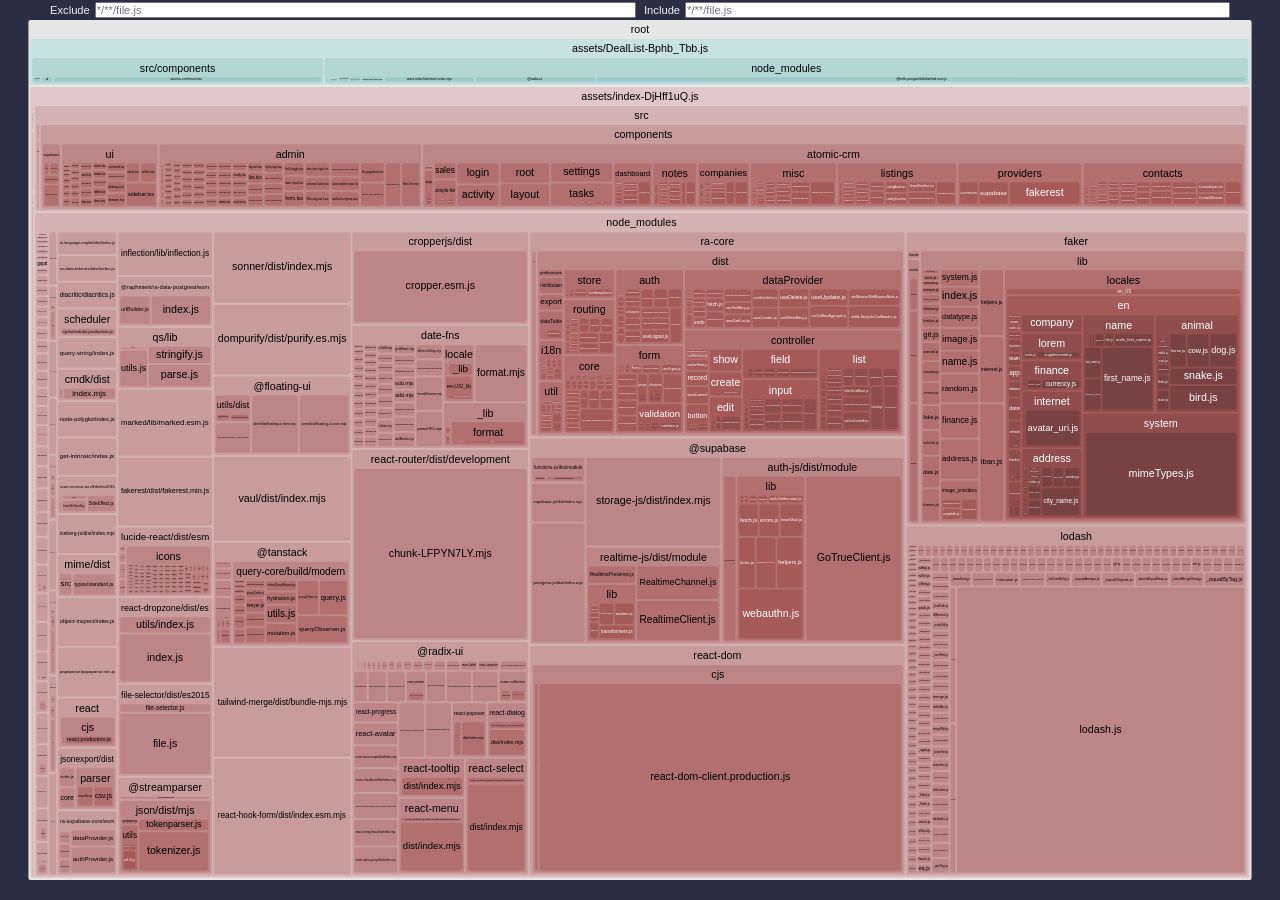
==== stats.html @ 8ad77e35 "Updates" ====
<!DOCTYPE html>
<html lang="en">
<head>
  <meta charset="UTF-8" />
  <meta name="viewport" content="width=device-width, initial-scale=1.0" />
  <meta http-equiv="X-UA-Compatible" content="ie=edge" />
  <title>Rollup Visualizer</title>
  <style>
:root {
  --font-family: -apple-system, BlinkMacSystemFont, "Segoe UI", Roboto, "Helvetica Neue", Arial,
    "Noto Sans", sans-serif, "Apple Color Emoji", "Segoe UI Emoji", "Segoe UI Symbol",
    "Noto Color Emoji";
  --background-color: #2b2d42;
  --text-color: #edf2f4;
}

html {
  box-sizing: border-box;
}

*,
*:before,
*:after {
  box-sizing: inherit;
}

html {
  background-color: var(--background-color);
  color: var(--text-color);
  font-family: var(--font-family);
}

body {
  padding: 0;
  margin: 0;
}

html,
body {
  height: 100%;
  width: 100%;
  overflow: hidden;
}

body {
  display: flex;
  flex-direction: column;
}

svg {
  vertical-align: middle;
  width: 100%;
  height: 100%;
  max-height: 100vh;
}

main {
  flex-grow: 1;
  height: 100vh;
  padding: 20px;
}

.tooltip {
  position: absolute;
  z-index: 1070;
  border: 2px solid;
  border-radius: 5px;
  padding: 5px;
  font-size: 0.875rem;
  background-color: var(--background-color);
  color: var(--text-color);
}

.tooltip-hidden {
  visibility: hidden;
  opacity: 0;
}

.sidebar {
  position: fixed;
  top: 0;
  left: 0;
  right: 0;
  display: flex;
  flex-direction: row;
  font-size: 0.7rem;
  align-items: center;
  margin: 0 50px;
  height: 20px;
}

.size-selectors {
  display: flex;
  flex-direction: row;
  align-items: center;
}

.size-selector {
  display: flex;
  flex-direction: row;
  align-items: center;
  justify-content: center;
  margin-right: 1rem;
}
.size-selector input {
  margin: 0 0.3rem 0 0;
}

.filters {
  flex: 1;
  display: flex;
  flex-direction: row;
  align-items: center;
}

.module-filters {
  display: flex;
  flex-grow: 1;
}

.module-filter {
  display: flex;
  flex-direction: row;
  align-items: center;
  justify-content: center;
  flex: 1;
}
.module-filter input {
  flex: 1;
  height: 1rem;
  padding: 0.01rem;
  font-size: 0.7rem;
  margin-left: 0.3rem;
}
.module-filter + .module-filter {
  margin-left: 0.5rem;
}

.node {
  cursor: pointer;
}
  </style>
</head>
<body>
  <main></main>
  <script>
  /*<!--*/
var drawChart = (function (exports) {
  'use strict';

  var n,l$1,u$2,i$1,r$1,o$1,e$1,f$2,c$1,s$1,a$1,h$1,p$1={},v$1=[],y$1=/acit|ex(?:s|g|n|p|$)|rph|grid|ows|mnc|ntw|ine[ch]|zoo|^ord|itera/i,w$1=Array.isArray;function d$1(n,l){for(var u in l)n[u]=l[u];return n}function g(n){n&&n.parentNode&&n.parentNode.removeChild(n);}function _$1(l,u,t){var i,r,o,e={};for(o in u)"key"==o?i=u[o]:"ref"==o?r=u[o]:e[o]=u[o];if(arguments.length>2&&(e.children=arguments.length>3?n.call(arguments,2):t),"function"==typeof l&&null!=l.defaultProps)for(o in l.defaultProps) void 0===e[o]&&(e[o]=l.defaultProps[o]);return m$1(l,e,i,r,null)}function m$1(n,t,i,r,o){var e={type:n,props:t,key:i,ref:r,__k:null,__:null,__b:0,__e:null,__c:null,constructor:void 0,__v:null==o?++u$2:o,__i:-1,__u:0};return null==o&&null!=l$1.vnode&&l$1.vnode(e),e}function k$1(n){return n.children}function x$1(n,l){this.props=n,this.context=l;}function S(n,l){if(null==l)return n.__?S(n.__,n.__i+1):null;for(var u;l<n.__k.length;l++)if(null!=(u=n.__k[l])&&null!=u.__e)return u.__e;return "function"==typeof n.type?S(n):null}function C$1(n){var l,u;if(null!=(n=n.__)&&null!=n.__c){for(n.__e=n.__c.base=null,l=0;l<n.__k.length;l++)if(null!=(u=n.__k[l])&&null!=u.__e){n.__e=n.__c.base=u.__e;break}return C$1(n)}}function M(n){(!n.__d&&(n.__d=true)&&i$1.push(n)&&!$.__r++||r$1!=l$1.debounceRendering)&&((r$1=l$1.debounceRendering)||o$1)($);}function $(){for(var n,u,t,r,o,f,c,s=1;i$1.length;)i$1.length>s&&i$1.sort(e$1),n=i$1.shift(),s=i$1.length,n.__d&&(t=void 0,o=(r=(u=n).__v).__e,f=[],c=[],u.__P&&((t=d$1({},r)).__v=r.__v+1,l$1.vnode&&l$1.vnode(t),O(u.__P,t,r,u.__n,u.__P.namespaceURI,32&r.__u?[o]:null,f,null==o?S(r):o,!!(32&r.__u),c),t.__v=r.__v,t.__.__k[t.__i]=t,z$1(f,t,c),t.__e!=o&&C$1(t)));$.__r=0;}function I(n,l,u,t,i,r,o,e,f,c,s){var a,h,y,w,d,g,_=t&&t.__k||v$1,m=l.length;for(f=P(u,l,_,f,m),a=0;a<m;a++)null!=(y=u.__k[a])&&(h=-1==y.__i?p$1:_[y.__i]||p$1,y.__i=a,g=O(n,y,h,i,r,o,e,f,c,s),w=y.__e,y.ref&&h.ref!=y.ref&&(h.ref&&q$1(h.ref,null,y),s.push(y.ref,y.__c||w,y)),null==d&&null!=w&&(d=w),4&y.__u||h.__k===y.__k?f=A$1(y,f,n):"function"==typeof y.type&&void 0!==g?f=g:w&&(f=w.nextSibling),y.__u&=-7);return u.__e=d,f}function P(n,l,u,t,i){var r,o,e,f,c,s=u.length,a=s,h=0;for(n.__k=new Array(i),r=0;r<i;r++)null!=(o=l[r])&&"boolean"!=typeof o&&"function"!=typeof o?(f=r+h,(o=n.__k[r]="string"==typeof o||"number"==typeof o||"bigint"==typeof o||o.constructor==String?m$1(null,o,null,null,null):w$1(o)?m$1(k$1,{children:o},null,null,null):null==o.constructor&&o.__b>0?m$1(o.type,o.props,o.key,o.ref?o.ref:null,o.__v):o).__=n,o.__b=n.__b+1,e=null,-1!=(c=o.__i=L(o,u,f,a))&&(a--,(e=u[c])&&(e.__u|=2)),null==e||null==e.__v?(-1==c&&(i>s?h--:i<s&&h++),"function"!=typeof o.type&&(o.__u|=4)):c!=f&&(c==f-1?h--:c==f+1?h++:(c>f?h--:h++,o.__u|=4))):n.__k[r]=null;if(a)for(r=0;r<s;r++)null!=(e=u[r])&&0==(2&e.__u)&&(e.__e==t&&(t=S(e)),B$1(e,e));return t}function A$1(n,l,u){var t,i;if("function"==typeof n.type){for(t=n.__k,i=0;t&&i<t.length;i++)t[i]&&(t[i].__=n,l=A$1(t[i],l,u));return l}n.__e!=l&&(l&&n.type&&!u.contains(l)&&(l=S(n)),u.insertBefore(n.__e,l||null),l=n.__e);do{l=l&&l.nextSibling;}while(null!=l&&8==l.nodeType);return l}function L(n,l,u,t){var i,r,o=n.key,e=n.type,f=l[u];if(null===f&&null==n.key||f&&o==f.key&&e==f.type&&0==(2&f.__u))return u;if(t>(null!=f&&0==(2&f.__u)?1:0))for(i=u-1,r=u+1;i>=0||r<l.length;){if(i>=0){if((f=l[i])&&0==(2&f.__u)&&o==f.key&&e==f.type)return i;i--;}if(r<l.length){if((f=l[r])&&0==(2&f.__u)&&o==f.key&&e==f.type)return r;r++;}}return  -1}function T$1(n,l,u){"-"==l[0]?n.setProperty(l,null==u?"":u):n[l]=null==u?"":"number"!=typeof u||y$1.test(l)?u:u+"px";}function j$1(n,l,u,t,i){var r,o;n:if("style"==l)if("string"==typeof u)n.style.cssText=u;else {if("string"==typeof t&&(n.style.cssText=t=""),t)for(l in t)u&&l in u||T$1(n.style,l,"");if(u)for(l in u)t&&u[l]==t[l]||T$1(n.style,l,u[l]);}else if("o"==l[0]&&"n"==l[1])r=l!=(l=l.replace(f$2,"$1")),o=l.toLowerCase(),l=o in n||"onFocusOut"==l||"onFocusIn"==l?o.slice(2):l.slice(2),n.l||(n.l={}),n.l[l+r]=u,u?t?u.u=t.u:(u.u=c$1,n.addEventListener(l,r?a$1:s$1,r)):n.removeEventListener(l,r?a$1:s$1,r);else {if("http://www.w3.org/2000/svg"==i)l=l.replace(/xlink(H|:h)/,"h").replace(/sName$/,"s");else if("width"!=l&&"height"!=l&&"href"!=l&&"list"!=l&&"form"!=l&&"tabIndex"!=l&&"download"!=l&&"rowSpan"!=l&&"colSpan"!=l&&"role"!=l&&"popover"!=l&&l in n)try{n[l]=null==u?"":u;break n}catch(n){}"function"==typeof u||(null==u||false===u&&"-"!=l[4]?n.removeAttribute(l):n.setAttribute(l,"popover"==l&&1==u?"":u));}}function F(n){return function(u){if(this.l){var t=this.l[u.type+n];if(null==u.t)u.t=c$1++;else if(u.t<t.u)return;return t(l$1.event?l$1.event(u):u)}}}function O(n,u,t,i,r,o,e,f,c,s){var a,h,p,v,y,_,m,b,S,C,M,$,P,A,H,L,T,j=u.type;if(null!=u.constructor)return null;128&t.__u&&(c=!!(32&t.__u),o=[f=u.__e=t.__e]),(a=l$1.__b)&&a(u);n:if("function"==typeof j)try{if(b=u.props,S="prototype"in j&&j.prototype.render,C=(a=j.contextType)&&i[a.__c],M=a?C?C.props.value:a.__:i,t.__c?m=(h=u.__c=t.__c).__=h.__E:(S?u.__c=h=new j(b,M):(u.__c=h=new x$1(b,M),h.constructor=j,h.render=D$1),C&&C.sub(h),h.props=b,h.state||(h.state={}),h.context=M,h.__n=i,p=h.__d=!0,h.__h=[],h._sb=[]),S&&null==h.__s&&(h.__s=h.state),S&&null!=j.getDerivedStateFromProps&&(h.__s==h.state&&(h.__s=d$1({},h.__s)),d$1(h.__s,j.getDerivedStateFromProps(b,h.__s))),v=h.props,y=h.state,h.__v=u,p)S&&null==j.getDerivedStateFromProps&&null!=h.componentWillMount&&h.componentWillMount(),S&&null!=h.componentDidMount&&h.__h.push(h.componentDidMount);else {if(S&&null==j.getDerivedStateFromProps&&b!==v&&null!=h.componentWillReceiveProps&&h.componentWillReceiveProps(b,M),!h.__e&&null!=h.shouldComponentUpdate&&!1===h.shouldComponentUpdate(b,h.__s,M)||u.__v==t.__v){for(u.__v!=t.__v&&(h.props=b,h.state=h.__s,h.__d=!1),u.__e=t.__e,u.__k=t.__k,u.__k.some(function(n){n&&(n.__=u);}),$=0;$<h._sb.length;$++)h.__h.push(h._sb[$]);h._sb=[],h.__h.length&&e.push(h);break n}null!=h.componentWillUpdate&&h.componentWillUpdate(b,h.__s,M),S&&null!=h.componentDidUpdate&&h.__h.push(function(){h.componentDidUpdate(v,y,_);});}if(h.context=M,h.props=b,h.__P=n,h.__e=!1,P=l$1.__r,A=0,S){for(h.state=h.__s,h.__d=!1,P&&P(u),a=h.render(h.props,h.state,h.context),H=0;H<h._sb.length;H++)h.__h.push(h._sb[H]);h._sb=[];}else do{h.__d=!1,P&&P(u),a=h.render(h.props,h.state,h.context),h.state=h.__s;}while(h.__d&&++A<25);h.state=h.__s,null!=h.getChildContext&&(i=d$1(d$1({},i),h.getChildContext())),S&&!p&&null!=h.getSnapshotBeforeUpdate&&(_=h.getSnapshotBeforeUpdate(v,y)),L=a,null!=a&&a.type===k$1&&null==a.key&&(L=N(a.props.children)),f=I(n,w$1(L)?L:[L],u,t,i,r,o,e,f,c,s),h.base=u.__e,u.__u&=-161,h.__h.length&&e.push(h),m&&(h.__E=h.__=null);}catch(n){if(u.__v=null,c||null!=o)if(n.then){for(u.__u|=c?160:128;f&&8==f.nodeType&&f.nextSibling;)f=f.nextSibling;o[o.indexOf(f)]=null,u.__e=f;}else for(T=o.length;T--;)g(o[T]);else u.__e=t.__e,u.__k=t.__k;l$1.__e(n,u,t);}else null==o&&u.__v==t.__v?(u.__k=t.__k,u.__e=t.__e):f=u.__e=V(t.__e,u,t,i,r,o,e,c,s);return (a=l$1.diffed)&&a(u),128&u.__u?void 0:f}function z$1(n,u,t){for(var i=0;i<t.length;i++)q$1(t[i],t[++i],t[++i]);l$1.__c&&l$1.__c(u,n),n.some(function(u){try{n=u.__h,u.__h=[],n.some(function(n){n.call(u);});}catch(n){l$1.__e(n,u.__v);}});}function N(n){return "object"!=typeof n||null==n||n.__b&&n.__b>0?n:w$1(n)?n.map(N):d$1({},n)}function V(u,t,i,r,o,e,f,c,s){var a,h,v,y,d,_,m,b=i.props,k=t.props,x=t.type;if("svg"==x?o="http://www.w3.org/2000/svg":"math"==x?o="http://www.w3.org/1998/Math/MathML":o||(o="http://www.w3.org/1999/xhtml"),null!=e)for(a=0;a<e.length;a++)if((d=e[a])&&"setAttribute"in d==!!x&&(x?d.localName==x:3==d.nodeType)){u=d,e[a]=null;break}if(null==u){if(null==x)return document.createTextNode(k);u=document.createElementNS(o,x,k.is&&k),c&&(l$1.__m&&l$1.__m(t,e),c=false),e=null;}if(null==x)b===k||c&&u.data==k||(u.data=k);else {if(e=e&&n.call(u.childNodes),b=i.props||p$1,!c&&null!=e)for(b={},a=0;a<u.attributes.length;a++)b[(d=u.attributes[a]).name]=d.value;for(a in b)if(d=b[a],"children"==a);else if("dangerouslySetInnerHTML"==a)v=d;else if(!(a in k)){if("value"==a&&"defaultValue"in k||"checked"==a&&"defaultChecked"in k)continue;j$1(u,a,null,d,o);}for(a in k)d=k[a],"children"==a?y=d:"dangerouslySetInnerHTML"==a?h=d:"value"==a?_=d:"checked"==a?m=d:c&&"function"!=typeof d||b[a]===d||j$1(u,a,d,b[a],o);if(h)c||v&&(h.__html==v.__html||h.__html==u.innerHTML)||(u.innerHTML=h.__html),t.__k=[];else if(v&&(u.innerHTML=""),I("template"==t.type?u.content:u,w$1(y)?y:[y],t,i,r,"foreignObject"==x?"http://www.w3.org/1999/xhtml":o,e,f,e?e[0]:i.__k&&S(i,0),c,s),null!=e)for(a=e.length;a--;)g(e[a]);c||(a="value","progress"==x&&null==_?u.removeAttribute("value"):null!=_&&(_!==u[a]||"progress"==x&&!_||"option"==x&&_!=b[a])&&j$1(u,a,_,b[a],o),a="checked",null!=m&&m!=u[a]&&j$1(u,a,m,b[a],o));}return u}function q$1(n,u,t){try{if("function"==typeof n){var i="function"==typeof n.__u;i&&n.__u(),i&&null==u||(n.__u=n(u));}else n.current=u;}catch(n){l$1.__e(n,t);}}function B$1(n,u,t){var i,r;if(l$1.unmount&&l$1.unmount(n),(i=n.ref)&&(i.current&&i.current!=n.__e||q$1(i,null,u)),null!=(i=n.__c)){if(i.componentWillUnmount)try{i.componentWillUnmount();}catch(n){l$1.__e(n,u);}i.base=i.__P=null;}if(i=n.__k)for(r=0;r<i.length;r++)i[r]&&B$1(i[r],u,t||"function"!=typeof n.type);t||g(n.__e),n.__c=n.__=n.__e=void 0;}function D$1(n,l,u){return this.constructor(n,u)}function E(u,t,i){var r,o,e,f;t==document&&(t=document.documentElement),l$1.__&&l$1.__(u,t),o=(r="function"=="undefined")?null:t.__k,e=[],f=[],O(t,u=(t).__k=_$1(k$1,null,[u]),o||p$1,p$1,t.namespaceURI,o?null:t.firstChild?n.call(t.childNodes):null,e,o?o.__e:t.firstChild,r,f),z$1(e,u,f);}function K(n){function l(n){var u,t;return this.getChildContext||(u=new Set,(t={})[l.__c]=this,this.getChildContext=function(){return t},this.componentWillUnmount=function(){u=null;},this.shouldComponentUpdate=function(n){this.props.value!=n.value&&u.forEach(function(n){n.__e=true,M(n);});},this.sub=function(n){u.add(n);var l=n.componentWillUnmount;n.componentWillUnmount=function(){u&&u.delete(n),l&&l.call(n);};}),n.children}return l.__c="__cC"+h$1++,l.__=n,l.Provider=l.__l=(l.Consumer=function(n,l){return n.children(l)}).contextType=l,l}n=v$1.slice,l$1={__e:function(n,l,u,t){for(var i,r,o;l=l.__;)if((i=l.__c)&&!i.__)try{if((r=i.constructor)&&null!=r.getDerivedStateFromError&&(i.setState(r.getDerivedStateFromError(n)),o=i.__d),null!=i.componentDidCatch&&(i.componentDidCatch(n,t||{}),o=i.__d),o)return i.__E=i}catch(l){n=l;}throw n}},u$2=0,x$1.prototype.setState=function(n,l){var u;u=null!=this.__s&&this.__s!=this.state?this.__s:this.__s=d$1({},this.state),"function"==typeof n&&(n=n(d$1({},u),this.props)),n&&d$1(u,n),null!=n&&this.__v&&(l&&this._sb.push(l),M(this));},x$1.prototype.forceUpdate=function(n){this.__v&&(this.__e=true,n&&this.__h.push(n),M(this));},x$1.prototype.render=k$1,i$1=[],o$1="function"==typeof Promise?Promise.prototype.then.bind(Promise.resolve()):setTimeout,e$1=function(n,l){return n.__v.__b-l.__v.__b},$.__r=0,f$2=/(PointerCapture)$|Capture$/i,c$1=0,s$1=F(false),a$1=F(true),h$1=0;

  var f$1=0;function u$1(e,t,n,o,i,u){t||(t={});var a,c,p=t;if("ref"in p)for(c in p={},t)"ref"==c?a=t[c]:p[c]=t[c];var l={type:e,props:p,key:n,ref:a,__k:null,__:null,__b:0,__e:null,__c:null,constructor:void 0,__v:--f$1,__i:-1,__u:0,__source:i,__self:u};if("function"==typeof e&&(a=e.defaultProps))for(c in a) void 0===p[c]&&(p[c]=a[c]);return l$1.vnode&&l$1.vnode(l),l}

  function count$1(node) {
    var sum = 0,
        children = node.children,
        i = children && children.length;
    if (!i) sum = 1;
    else while (--i >= 0) sum += children[i].value;
    node.value = sum;
  }

  function node_count() {
    return this.eachAfter(count$1);
  }

  function node_each(callback, that) {
    let index = -1;
    for (const node of this) {
      callback.call(that, node, ++index, this);
    }
    return this;
  }

  function node_eachBefore(callback, that) {
    var node = this, nodes = [node], children, i, index = -1;
    while (node = nodes.pop()) {
      callback.call(that, node, ++index, this);
      if (children = node.children) {
        for (i = children.length - 1; i >= 0; --i) {
          nodes.push(children[i]);
        }
      }
    }
    return this;
  }

  function node_eachAfter(callback, that) {
    var node = this, nodes = [node], next = [], children, i, n, index = -1;
    while (node = nodes.pop()) {
      next.push(node);
      if (children = node.children) {
        for (i = 0, n = children.length; i < n; ++i) {
          nodes.push(children[i]);
        }
      }
    }
    while (node = next.pop()) {
      callback.call(that, node, ++index, this);
    }
    return this;
  }

  function node_find(callback, that) {
    let index = -1;
    for (const node of this) {
      if (callback.call(that, node, ++index, this)) {
        return node;
      }
    }
  }

  function node_sum(value) {
    return this.eachAfter(function(node) {
      var sum = +value(node.data) || 0,
          children = node.children,
          i = children && children.length;
      while (--i >= 0) sum += children[i].value;
      node.value = sum;
    });
  }

  function node_sort(compare) {
    return this.eachBefore(function(node) {
      if (node.children) {
        node.children.sort(compare);
      }
    });
  }

  function node_path(end) {
    var start = this,
        ancestor = leastCommonAncestor(start, end),
        nodes = [start];
    while (start !== ancestor) {
      start = start.parent;
      nodes.push(start);
    }
    var k = nodes.length;
    while (end !== ancestor) {
      nodes.splice(k, 0, end);
      end = end.parent;
    }
    return nodes;
  }

  function leastCommonAncestor(a, b) {
    if (a === b) return a;
    var aNodes = a.ancestors(),
        bNodes = b.ancestors(),
        c = null;
    a = aNodes.pop();
    b = bNodes.pop();
    while (a === b) {
      c = a;
      a = aNodes.pop();
      b = bNodes.pop();
    }
    return c;
  }

  function node_ancestors() {
    var node = this, nodes = [node];
    while (node = node.parent) {
      nodes.push(node);
    }
    return nodes;
  }

  function node_descendants() {
    return Array.from(this);
  }

  function node_leaves() {
    var leaves = [];
    this.eachBefore(function(node) {
      if (!node.children) {
        leaves.push(node);
      }
    });
    return leaves;
  }

  function node_links() {
    var root = this, links = [];
    root.each(function(node) {
      if (node !== root) { // Don’t include the root’s parent, if any.
        links.push({source: node.parent, target: node});
      }
    });
    return links;
  }

  function* node_iterator() {
    var node = this, current, next = [node], children, i, n;
    do {
      current = next.reverse(), next = [];
      while (node = current.pop()) {
        yield node;
        if (children = node.children) {
          for (i = 0, n = children.length; i < n; ++i) {
            next.push(children[i]);
          }
        }
      }
    } while (next.length);
  }

  function hierarchy(data, children) {
    if (data instanceof Map) {
      data = [undefined, data];
      if (children === undefined) children = mapChildren;
    } else if (children === undefined) {
      children = objectChildren;
    }

    var root = new Node$1(data),
        node,
        nodes = [root],
        child,
        childs,
        i,
        n;

    while (node = nodes.pop()) {
      if ((childs = children(node.data)) && (n = (childs = Array.from(childs)).length)) {
        node.children = childs;
        for (i = n - 1; i >= 0; --i) {
          nodes.push(child = childs[i] = new Node$1(childs[i]));
          child.parent = node;
          child.depth = node.depth + 1;
        }
      }
    }

    return root.eachBefore(computeHeight);
  }

  function node_copy() {
    return hierarchy(this).eachBefore(copyData);
  }

  function objectChildren(d) {
    return d.children;
  }

  function mapChildren(d) {
    return Array.isArray(d) ? d[1] : null;
  }

  function copyData(node) {
    if (node.data.value !== undefined) node.value = node.data.value;
    node.data = node.data.data;
  }

  function computeHeight(node) {
    var height = 0;
    do node.height = height;
    while ((node = node.parent) && (node.height < ++height));
  }

  function Node$1(data) {
    this.data = data;
    this.depth =
    this.height = 0;
    this.parent = null;
  }

  Node$1.prototype = hierarchy.prototype = {
    constructor: Node$1,
    count: node_count,
    each: node_each,
    eachAfter: node_eachAfter,
    eachBefore: node_eachBefore,
    find: node_find,
    sum: node_sum,
    sort: node_sort,
    path: node_path,
    ancestors: node_ancestors,
    descendants: node_descendants,
    leaves: node_leaves,
    links: node_links,
    copy: node_copy,
    [Symbol.iterator]: node_iterator
  };

  function required(f) {
    if (typeof f !== "function") throw new Error;
    return f;
  }

  function constantZero() {
    return 0;
  }

  function constant$1(x) {
    return function() {
      return x;
    };
  }

  function roundNode(node) {
    node.x0 = Math.round(node.x0);
    node.y0 = Math.round(node.y0);
    node.x1 = Math.round(node.x1);
    node.y1 = Math.round(node.y1);
  }

  function treemapDice(parent, x0, y0, x1, y1) {
    var nodes = parent.children,
        node,
        i = -1,
        n = nodes.length,
        k = parent.value && (x1 - x0) / parent.value;

    while (++i < n) {
      node = nodes[i], node.y0 = y0, node.y1 = y1;
      node.x0 = x0, node.x1 = x0 += node.value * k;
    }
  }

  function treemapSlice(parent, x0, y0, x1, y1) {
    var nodes = parent.children,
        node,
        i = -1,
        n = nodes.length,
        k = parent.value && (y1 - y0) / parent.value;

    while (++i < n) {
      node = nodes[i], node.x0 = x0, node.x1 = x1;
      node.y0 = y0, node.y1 = y0 += node.value * k;
    }
  }

  var phi = (1 + Math.sqrt(5)) / 2;

  function squarifyRatio(ratio, parent, x0, y0, x1, y1) {
    var rows = [],
        nodes = parent.children,
        row,
        nodeValue,
        i0 = 0,
        i1 = 0,
        n = nodes.length,
        dx, dy,
        value = parent.value,
        sumValue,
        minValue,
        maxValue,
        newRatio,
        minRatio,
        alpha,
        beta;

    while (i0 < n) {
      dx = x1 - x0, dy = y1 - y0;

      // Find the next non-empty node.
      do sumValue = nodes[i1++].value; while (!sumValue && i1 < n);
      minValue = maxValue = sumValue;
      alpha = Math.max(dy / dx, dx / dy) / (value * ratio);
      beta = sumValue * sumValue * alpha;
      minRatio = Math.max(maxValue / beta, beta / minValue);

      // Keep adding nodes while the aspect ratio maintains or improves.
      for (; i1 < n; ++i1) {
        sumValue += nodeValue = nodes[i1].value;
        if (nodeValue < minValue) minValue = nodeValue;
        if (nodeValue > maxValue) maxValue = nodeValue;
        beta = sumValue * sumValue * alpha;
        newRatio = Math.max(maxValue / beta, beta / minValue);
        if (newRatio > minRatio) { sumValue -= nodeValue; break; }
        minRatio = newRatio;
      }

      // Position and record the row orientation.
      rows.push(row = {value: sumValue, dice: dx < dy, children: nodes.slice(i0, i1)});
      if (row.dice) treemapDice(row, x0, y0, x1, value ? y0 += dy * sumValue / value : y1);
      else treemapSlice(row, x0, y0, value ? x0 += dx * sumValue / value : x1, y1);
      value -= sumValue, i0 = i1;
    }

    return rows;
  }

  var squarify = (function custom(ratio) {

    function squarify(parent, x0, y0, x1, y1) {
      squarifyRatio(ratio, parent, x0, y0, x1, y1);
    }

    squarify.ratio = function(x) {
      return custom((x = +x) > 1 ? x : 1);
    };

    return squarify;
  })(phi);

  function treemap() {
    var tile = squarify,
        round = false,
        dx = 1,
        dy = 1,
        paddingStack = [0],
        paddingInner = constantZero,
        paddingTop = constantZero,
        paddingRight = constantZero,
        paddingBottom = constantZero,
        paddingLeft = constantZero;

    function treemap(root) {
      root.x0 =
      root.y0 = 0;
      root.x1 = dx;
      root.y1 = dy;
      root.eachBefore(positionNode);
      paddingStack = [0];
      if (round) root.eachBefore(roundNode);
      return root;
    }

    function positionNode(node) {
      var p = paddingStack[node.depth],
          x0 = node.x0 + p,
          y0 = node.y0 + p,
          x1 = node.x1 - p,
          y1 = node.y1 - p;
      if (x1 < x0) x0 = x1 = (x0 + x1) / 2;
      if (y1 < y0) y0 = y1 = (y0 + y1) / 2;
      node.x0 = x0;
      node.y0 = y0;
      node.x1 = x1;
      node.y1 = y1;
      if (node.children) {
        p = paddingStack[node.depth + 1] = paddingInner(node) / 2;
        x0 += paddingLeft(node) - p;
        y0 += paddingTop(node) - p;
        x1 -= paddingRight(node) - p;
        y1 -= paddingBottom(node) - p;
        if (x1 < x0) x0 = x1 = (x0 + x1) / 2;
        if (y1 < y0) y0 = y1 = (y0 + y1) / 2;
        tile(node, x0, y0, x1, y1);
      }
    }

    treemap.round = function(x) {
      return arguments.length ? (round = !!x, treemap) : round;
    };

    treemap.size = function(x) {
      return arguments.length ? (dx = +x[0], dy = +x[1], treemap) : [dx, dy];
    };

    treemap.tile = function(x) {
      return arguments.length ? (tile = required(x), treemap) : tile;
    };

    treemap.padding = function(x) {
      return arguments.length ? treemap.paddingInner(x).paddingOuter(x) : treemap.paddingInner();
    };

    treemap.paddingInner = function(x) {
      return arguments.length ? (paddingInner = typeof x === "function" ? x : constant$1(+x), treemap) : paddingInner;
    };

    treemap.paddingOuter = function(x) {
      return arguments.length ? treemap.paddingTop(x).paddingRight(x).paddingBottom(x).paddingLeft(x) : treemap.paddingTop();
    };

    treemap.paddingTop = function(x) {
      return arguments.length ? (paddingTop = typeof x === "function" ? x : constant$1(+x), treemap) : paddingTop;
    };

    treemap.paddingRight = function(x) {
      return arguments.length ? (paddingRight = typeof x === "function" ? x : constant$1(+x), treemap) : paddingRight;
    };

    treemap.paddingBottom = function(x) {
      return arguments.length ? (paddingBottom = typeof x === "function" ? x : constant$1(+x), treemap) : paddingBottom;
    };

    treemap.paddingLeft = function(x) {
      return arguments.length ? (paddingLeft = typeof x === "function" ? x : constant$1(+x), treemap) : paddingLeft;
    };

    return treemap;
  }

  var treemapResquarify = (function custom(ratio) {

    function resquarify(parent, x0, y0, x1, y1) {
      if ((rows = parent._squarify) && (rows.ratio === ratio)) {
        var rows,
            row,
            nodes,
            i,
            j = -1,
            n,
            m = rows.length,
            value = parent.value;

        while (++j < m) {
          row = rows[j], nodes = row.children;
          for (i = row.value = 0, n = nodes.length; i < n; ++i) row.value += nodes[i].value;
          if (row.dice) treemapDice(row, x0, y0, x1, value ? y0 += (y1 - y0) * row.value / value : y1);
          else treemapSlice(row, x0, y0, value ? x0 += (x1 - x0) * row.value / value : x1, y1);
          value -= row.value;
        }
      } else {
        parent._squarify = rows = squarifyRatio(ratio, parent, x0, y0, x1, y1);
        rows.ratio = ratio;
      }
    }

    resquarify.ratio = function(x) {
      return custom((x = +x) > 1 ? x : 1);
    };

    return resquarify;
  })(phi);

  const isModuleTree = (mod) => "children" in mod;

  let count = 0;
  class Id {
      constructor(id) {
          this._id = id;
          const url = new URL(window.location.href);
          url.hash = id;
          this._href = url.toString();
      }
      get id() {
          return this._id;
      }
      get href() {
          return this._href;
      }
      toString() {
          return `url(${this.href})`;
      }
  }
  function generateUniqueId(name) {
      count += 1;
      const id = ["O", name, count].filter(Boolean).join("-");
      return new Id(id);
  }

  const LABELS = {
      renderedLength: "Rendered",
      gzipLength: "Gzip",
      brotliLength: "Brotli",
  };
  const getAvailableSizeOptions = (options) => {
      const availableSizeProperties = ["renderedLength"];
      if (options.gzip) {
          availableSizeProperties.push("gzipLength");
      }
      if (options.brotli) {
          availableSizeProperties.push("brotliLength");
      }
      return availableSizeProperties;
  };

  var t,r,u,i,o=0,f=[],c=l$1,e=c.__b,a=c.__r,v=c.diffed,l=c.__c,m=c.unmount,s=c.__;function p(n,t){c.__h&&c.__h(r,n,o||t),o=0;var u=r.__H||(r.__H={__:[],__h:[]});return n>=u.__.length&&u.__.push({}),u.__[n]}function d(n){return o=1,h(D,n)}function h(n,u,i){var o=p(t++,2);if(o.t=n,!o.__c&&(o.__=[D(void 0,u),function(n){var t=o.__N?o.__N[0]:o.__[0],r=o.t(t,n);t!==r&&(o.__N=[r,o.__[1]],o.__c.setState({}));}],o.__c=r,!r.__f)){var f=function(n,t,r){if(!o.__c.__H)return  true;var u=o.__c.__H.__.filter(function(n){return !!n.__c});if(u.every(function(n){return !n.__N}))return !c||c.call(this,n,t,r);var i=o.__c.props!==n;return u.forEach(function(n){if(n.__N){var t=n.__[0];n.__=n.__N,n.__N=void 0,t!==n.__[0]&&(i=true);}}),c&&c.call(this,n,t,r)||i};r.__f=true;var c=r.shouldComponentUpdate,e=r.componentWillUpdate;r.componentWillUpdate=function(n,t,r){if(this.__e){var u=c;c=void 0,f(n,t,r),c=u;}e&&e.call(this,n,t,r);},r.shouldComponentUpdate=f;}return o.__N||o.__}function y(n,u){var i=p(t++,3);!c.__s&&C(i.__H,u)&&(i.__=n,i.u=u,r.__H.__h.push(i));}function _(n,u){var i=p(t++,4);!c.__s&&C(i.__H,u)&&(i.__=n,i.u=u,r.__h.push(i));}function A(n){return o=5,T(function(){return {current:n}},[])}function T(n,r){var u=p(t++,7);return C(u.__H,r)&&(u.__=n(),u.__H=r,u.__h=n),u.__}function q(n,t){return o=8,T(function(){return n},t)}function x(n){var u=r.context[n.__c],i=p(t++,9);return i.c=n,u?(null==i.__&&(i.__=true,u.sub(r)),u.props.value):n.__}function j(){for(var n;n=f.shift();)if(n.__P&&n.__H)try{n.__H.__h.forEach(z),n.__H.__h.forEach(B),n.__H.__h=[];}catch(t){n.__H.__h=[],c.__e(t,n.__v);}}c.__b=function(n){r=null,e&&e(n);},c.__=function(n,t){n&&t.__k&&t.__k.__m&&(n.__m=t.__k.__m),s&&s(n,t);},c.__r=function(n){a&&a(n),t=0;var i=(r=n.__c).__H;i&&(u===r?(i.__h=[],r.__h=[],i.__.forEach(function(n){n.__N&&(n.__=n.__N),n.u=n.__N=void 0;})):(i.__h.forEach(z),i.__h.forEach(B),i.__h=[],t=0)),u=r;},c.diffed=function(n){v&&v(n);var t=n.__c;t&&t.__H&&(t.__H.__h.length&&(1!==f.push(t)&&i===c.requestAnimationFrame||((i=c.requestAnimationFrame)||w)(j)),t.__H.__.forEach(function(n){n.u&&(n.__H=n.u),n.u=void 0;})),u=r=null;},c.__c=function(n,t){t.some(function(n){try{n.__h.forEach(z),n.__h=n.__h.filter(function(n){return !n.__||B(n)});}catch(r){t.some(function(n){n.__h&&(n.__h=[]);}),t=[],c.__e(r,n.__v);}}),l&&l(n,t);},c.unmount=function(n){m&&m(n);var t,r=n.__c;r&&r.__H&&(r.__H.__.forEach(function(n){try{z(n);}catch(n){t=n;}}),r.__H=void 0,t&&c.__e(t,r.__v));};var k="function"==typeof requestAnimationFrame;function w(n){var t,r=function(){clearTimeout(u),k&&cancelAnimationFrame(t),setTimeout(n);},u=setTimeout(r,35);k&&(t=requestAnimationFrame(r));}function z(n){var t=r,u=n.__c;"function"==typeof u&&(n.__c=void 0,u()),r=t;}function B(n){var t=r;n.__c=n.__(),r=t;}function C(n,t){return !n||n.length!==t.length||t.some(function(t,r){return t!==n[r]})}function D(n,t){return "function"==typeof t?t(n):t}

  const PLACEHOLDER = "*/**/file.js";
  const SideBar = ({ availableSizeProperties, sizeProperty, setSizeProperty, onExcludeChange, onIncludeChange, }) => {
      const [includeValue, setIncludeValue] = d("");
      const [excludeValue, setExcludeValue] = d("");
      const handleSizePropertyChange = (sizeProp) => () => {
          if (sizeProp !== sizeProperty) {
              setSizeProperty(sizeProp);
          }
      };
      const handleIncludeChange = (event) => {
          const value = event.currentTarget.value;
          setIncludeValue(value);
          onIncludeChange(value);
      };
      const handleExcludeChange = (event) => {
          const value = event.currentTarget.value;
          setExcludeValue(value);
          onExcludeChange(value);
      };
      return (u$1("aside", { className: "sidebar", children: [u$1("div", { className: "size-selectors", children: availableSizeProperties.length > 1 &&
                      availableSizeProperties.map((sizeProp) => {
                          const id = `selector-${sizeProp}`;
                          return (u$1("div", { className: "size-selector", children: [u$1("input", { type: "radio", id: id, checked: sizeProp === sizeProperty, onChange: handleSizePropertyChange(sizeProp) }), u$1("label", { htmlFor: id, children: LABELS[sizeProp] })] }, sizeProp));
                      }) }), u$1("div", { className: "module-filters", children: [u$1("div", { className: "module-filter", children: [u$1("label", { htmlFor: "module-filter-exclude", children: "Exclude" }), u$1("input", { type: "text", id: "module-filter-exclude", value: excludeValue, onInput: handleExcludeChange, placeholder: PLACEHOLDER })] }), u$1("div", { className: "module-filter", children: [u$1("label", { htmlFor: "module-filter-include", children: "Include" }), u$1("input", { type: "text", id: "module-filter-include", value: includeValue, onInput: handleIncludeChange, placeholder: PLACEHOLDER })] })] })] }));
  };

  function getDefaultExportFromCjs (x) {
  	return x && x.__esModule && Object.prototype.hasOwnProperty.call(x, 'default') ? x['default'] : x;
  }

  var utils = {};

  var constants$1;
  var hasRequiredConstants;

  function requireConstants () {
  	if (hasRequiredConstants) return constants$1;
  	hasRequiredConstants = 1;

  	const WIN_SLASH = '\\\\/';
  	const WIN_NO_SLASH = `[^${WIN_SLASH}]`;

  	/**
  	 * Posix glob regex
  	 */

  	const DOT_LITERAL = '\\.';
  	const PLUS_LITERAL = '\\+';
  	const QMARK_LITERAL = '\\?';
  	const SLASH_LITERAL = '\\/';
  	const ONE_CHAR = '(?=.)';
  	const QMARK = '[^/]';
  	const END_ANCHOR = `(?:${SLASH_LITERAL}|$)`;
  	const START_ANCHOR = `(?:^|${SLASH_LITERAL})`;
  	const DOTS_SLASH = `${DOT_LITERAL}{1,2}${END_ANCHOR}`;
  	const NO_DOT = `(?!${DOT_LITERAL})`;
  	const NO_DOTS = `(?!${START_ANCHOR}${DOTS_SLASH})`;
  	const NO_DOT_SLASH = `(?!${DOT_LITERAL}{0,1}${END_ANCHOR})`;
  	const NO_DOTS_SLASH = `(?!${DOTS_SLASH})`;
  	const QMARK_NO_DOT = `[^.${SLASH_LITERAL}]`;
  	const STAR = `${QMARK}*?`;
  	const SEP = '/';

  	const POSIX_CHARS = {
  	  DOT_LITERAL,
  	  PLUS_LITERAL,
  	  QMARK_LITERAL,
  	  SLASH_LITERAL,
  	  ONE_CHAR,
  	  QMARK,
  	  END_ANCHOR,
  	  DOTS_SLASH,
  	  NO_DOT,
  	  NO_DOTS,
  	  NO_DOT_SLASH,
  	  NO_DOTS_SLASH,
  	  QMARK_NO_DOT,
  	  STAR,
  	  START_ANCHOR,
  	  SEP
  	};

  	/**
  	 * Windows glob regex
  	 */

  	const WINDOWS_CHARS = {
  	  ...POSIX_CHARS,

  	  SLASH_LITERAL: `[${WIN_SLASH}]`,
  	  QMARK: WIN_NO_SLASH,
  	  STAR: `${WIN_NO_SLASH}*?`,
  	  DOTS_SLASH: `${DOT_LITERAL}{1,2}(?:[${WIN_SLASH}]|$)`,
  	  NO_DOT: `(?!${DOT_LITERAL})`,
  	  NO_DOTS: `(?!(?:^|[${WIN_SLASH}])${DOT_LITERAL}{1,2}(?:[${WIN_SLASH}]|$))`,
  	  NO_DOT_SLASH: `(?!${DOT_LITERAL}{0,1}(?:[${WIN_SLASH}]|$))`,
  	  NO_DOTS_SLASH: `(?!${DOT_LITERAL}{1,2}(?:[${WIN_SLASH}]|$))`,
  	  QMARK_NO_DOT: `[^.${WIN_SLASH}]`,
  	  START_ANCHOR: `(?:^|[${WIN_SLASH}])`,
  	  END_ANCHOR: `(?:[${WIN_SLASH}]|$)`,
  	  SEP: '\\'
  	};

  	/**
  	 * POSIX Bracket Regex
  	 */

  	const POSIX_REGEX_SOURCE = {
  	  alnum: 'a-zA-Z0-9',
  	  alpha: 'a-zA-Z',
  	  ascii: '\\x00-\\x7F',
  	  blank: ' \\t',
  	  cntrl: '\\x00-\\x1F\\x7F',
  	  digit: '0-9',
  	  graph: '\\x21-\\x7E',
  	  lower: 'a-z',
  	  print: '\\x20-\\x7E ',
  	  punct: '\\-!"#$%&\'()\\*+,./:;<=>?@[\\]^_`{|}~',
  	  space: ' \\t\\r\\n\\v\\f',
  	  upper: 'A-Z',
  	  word: 'A-Za-z0-9_',
  	  xdigit: 'A-Fa-f0-9'
  	};

  	constants$1 = {
  	  MAX_LENGTH: 1024 * 64,
  	  POSIX_REGEX_SOURCE,

  	  // regular expressions
  	  REGEX_BACKSLASH: /\\(?![*+?^${}(|)[\]])/g,
  	  REGEX_NON_SPECIAL_CHARS: /^[^@![\].,$*+?^{}()|\\/]+/,
  	  REGEX_SPECIAL_CHARS: /[-*+?.^${}(|)[\]]/,
  	  REGEX_SPECIAL_CHARS_BACKREF: /(\\?)((\W)(\3*))/g,
  	  REGEX_SPECIAL_CHARS_GLOBAL: /([-*+?.^${}(|)[\]])/g,
  	  REGEX_REMOVE_BACKSLASH: /(?:\[.*?[^\\]\]|\\(?=.))/g,

  	  // Replace globs with equivalent patterns to reduce parsing time.
  	  REPLACEMENTS: {
  	    '***': '*',
  	    '**/**': '**',
  	    '**/**/**': '**'
  	  },

  	  // Digits
  	  CHAR_0: 48, /* 0 */
  	  CHAR_9: 57, /* 9 */

  	  // Alphabet chars.
  	  CHAR_UPPERCASE_A: 65, /* A */
  	  CHAR_LOWERCASE_A: 97, /* a */
  	  CHAR_UPPERCASE_Z: 90, /* Z */
  	  CHAR_LOWERCASE_Z: 122, /* z */

  	  CHAR_LEFT_PARENTHESES: 40, /* ( */
  	  CHAR_RIGHT_PARENTHESES: 41, /* ) */

  	  CHAR_ASTERISK: 42, /* * */

  	  // Non-alphabetic chars.
  	  CHAR_AMPERSAND: 38, /* & */
  	  CHAR_AT: 64, /* @ */
  	  CHAR_BACKWARD_SLASH: 92, /* \ */
  	  CHAR_CARRIAGE_RETURN: 13, /* \r */
  	  CHAR_CIRCUMFLEX_ACCENT: 94, /* ^ */
  	  CHAR_COLON: 58, /* : */
  	  CHAR_COMMA: 44, /* , */
  	  CHAR_DOT: 46, /* . */
  	  CHAR_DOUBLE_QUOTE: 34, /* " */
  	  CHAR_EQUAL: 61, /* = */
  	  CHAR_EXCLAMATION_MARK: 33, /* ! */
  	  CHAR_FORM_FEED: 12, /* \f */
  	  CHAR_FORWARD_SLASH: 47, /* / */
  	  CHAR_GRAVE_ACCENT: 96, /* ` */
  	  CHAR_HASH: 35, /* # */
  	  CHAR_HYPHEN_MINUS: 45, /* - */
  	  CHAR_LEFT_ANGLE_BRACKET: 60, /* < */
  	  CHAR_LEFT_CURLY_BRACE: 123, /* { */
  	  CHAR_LEFT_SQUARE_BRACKET: 91, /* [ */
  	  CHAR_LINE_FEED: 10, /* \n */
  	  CHAR_NO_BREAK_SPACE: 160, /* \u00A0 */
  	  CHAR_PERCENT: 37, /* % */
  	  CHAR_PLUS: 43, /* + */
  	  CHAR_QUESTION_MARK: 63, /* ? */
  	  CHAR_RIGHT_ANGLE_BRACKET: 62, /* > */
  	  CHAR_RIGHT_CURLY_BRACE: 125, /* } */
  	  CHAR_RIGHT_SQUARE_BRACKET: 93, /* ] */
  	  CHAR_SEMICOLON: 59, /* ; */
  	  CHAR_SINGLE_QUOTE: 39, /* ' */
  	  CHAR_SPACE: 32, /*   */
  	  CHAR_TAB: 9, /* \t */
  	  CHAR_UNDERSCORE: 95, /* _ */
  	  CHAR_VERTICAL_LINE: 124, /* | */
  	  CHAR_ZERO_WIDTH_NOBREAK_SPACE: 65279, /* \uFEFF */

  	  /**
  	   * Create EXTGLOB_CHARS
  	   */

  	  extglobChars(chars) {
  	    return {
  	      '!': { type: 'negate', open: '(?:(?!(?:', close: `))${chars.STAR})` },
  	      '?': { type: 'qmark', open: '(?:', close: ')?' },
  	      '+': { type: 'plus', open: '(?:', close: ')+' },
  	      '*': { type: 'star', open: '(?:', close: ')*' },
  	      '@': { type: 'at', open: '(?:', close: ')' }
  	    };
  	  },

  	  /**
  	   * Create GLOB_CHARS
  	   */

  	  globChars(win32) {
  	    return win32 === true ? WINDOWS_CHARS : POSIX_CHARS;
  	  }
  	};
  	return constants$1;
  }

  /*global navigator*/

  var hasRequiredUtils;

  function requireUtils () {
  	if (hasRequiredUtils) return utils;
  	hasRequiredUtils = 1;
  	(function (exports) {

  		const {
  		  REGEX_BACKSLASH,
  		  REGEX_REMOVE_BACKSLASH,
  		  REGEX_SPECIAL_CHARS,
  		  REGEX_SPECIAL_CHARS_GLOBAL
  		} = /*@__PURE__*/ requireConstants();

  		exports.isObject = val => val !== null && typeof val === 'object' && !Array.isArray(val);
  		exports.hasRegexChars = str => REGEX_SPECIAL_CHARS.test(str);
  		exports.isRegexChar = str => str.length === 1 && exports.hasRegexChars(str);
  		exports.escapeRegex = str => str.replace(REGEX_SPECIAL_CHARS_GLOBAL, '\\$1');
  		exports.toPosixSlashes = str => str.replace(REGEX_BACKSLASH, '/');

  		exports.isWindows = () => {
  		  if (typeof navigator !== 'undefined' && navigator.platform) {
  		    const platform = navigator.platform.toLowerCase();
  		    return platform === 'win32' || platform === 'windows';
  		  }

  		  if (typeof process !== 'undefined' && process.platform) {
  		    return process.platform === 'win32';
  		  }

  		  return false;
  		};

  		exports.removeBackslashes = str => {
  		  return str.replace(REGEX_REMOVE_BACKSLASH, match => {
  		    return match === '\\' ? '' : match;
  		  });
  		};

  		exports.escapeLast = (input, char, lastIdx) => {
  		  const idx = input.lastIndexOf(char, lastIdx);
  		  if (idx === -1) return input;
  		  if (input[idx - 1] === '\\') return exports.escapeLast(input, char, idx - 1);
  		  return `${input.slice(0, idx)}\\${input.slice(idx)}`;
  		};

  		exports.removePrefix = (input, state = {}) => {
  		  let output = input;
  		  if (output.startsWith('./')) {
  		    output = output.slice(2);
  		    state.prefix = './';
  		  }
  		  return output;
  		};

  		exports.wrapOutput = (input, state = {}, options = {}) => {
  		  const prepend = options.contains ? '' : '^';
  		  const append = options.contains ? '' : '$';

  		  let output = `${prepend}(?:${input})${append}`;
  		  if (state.negated === true) {
  		    output = `(?:^(?!${output}).*$)`;
  		  }
  		  return output;
  		};

  		exports.basename = (path, { windows } = {}) => {
  		  const segs = path.split(windows ? /[\\/]/ : '/');
  		  const last = segs[segs.length - 1];

  		  if (last === '') {
  		    return segs[segs.length - 2];
  		  }

  		  return last;
  		}; 
  	} (utils));
  	return utils;
  }

  var scan_1;
  var hasRequiredScan;

  function requireScan () {
  	if (hasRequiredScan) return scan_1;
  	hasRequiredScan = 1;

  	const utils = /*@__PURE__*/ requireUtils();
  	const {
  	  CHAR_ASTERISK,             /* * */
  	  CHAR_AT,                   /* @ */
  	  CHAR_BACKWARD_SLASH,       /* \ */
  	  CHAR_COMMA,                /* , */
  	  CHAR_DOT,                  /* . */
  	  CHAR_EXCLAMATION_MARK,     /* ! */
  	  CHAR_FORWARD_SLASH,        /* / */
  	  CHAR_LEFT_CURLY_BRACE,     /* { */
  	  CHAR_LEFT_PARENTHESES,     /* ( */
  	  CHAR_LEFT_SQUARE_BRACKET,  /* [ */
  	  CHAR_PLUS,                 /* + */
  	  CHAR_QUESTION_MARK,        /* ? */
  	  CHAR_RIGHT_CURLY_BRACE,    /* } */
  	  CHAR_RIGHT_PARENTHESES,    /* ) */
  	  CHAR_RIGHT_SQUARE_BRACKET  /* ] */
  	} = /*@__PURE__*/ requireConstants();

  	const isPathSeparator = code => {
  	  return code === CHAR_FORWARD_SLASH || code === CHAR_BACKWARD_SLASH;
  	};

  	const depth = token => {
  	  if (token.isPrefix !== true) {
  	    token.depth = token.isGlobstar ? Infinity : 1;
  	  }
  	};

  	/**
  	 * Quickly scans a glob pattern and returns an object with a handful of
  	 * useful properties, like `isGlob`, `path` (the leading non-glob, if it exists),
  	 * `glob` (the actual pattern), `negated` (true if the path starts with `!` but not
  	 * with `!(`) and `negatedExtglob` (true if the path starts with `!(`).
  	 *
  	 * ```js
  	 * const pm = require('picomatch');
  	 * console.log(pm.scan('foo/bar/*.js'));
  	 * { isGlob: true, input: 'foo/bar/*.js', base: 'foo/bar', glob: '*.js' }
  	 * ```
  	 * @param {String} `str`
  	 * @param {Object} `options`
  	 * @return {Object} Returns an object with tokens and regex source string.
  	 * @api public
  	 */

  	const scan = (input, options) => {
  	  const opts = options || {};

  	  const length = input.length - 1;
  	  const scanToEnd = opts.parts === true || opts.scanToEnd === true;
  	  const slashes = [];
  	  const tokens = [];
  	  const parts = [];

  	  let str = input;
  	  let index = -1;
  	  let start = 0;
  	  let lastIndex = 0;
  	  let isBrace = false;
  	  let isBracket = false;
  	  let isGlob = false;
  	  let isExtglob = false;
  	  let isGlobstar = false;
  	  let braceEscaped = false;
  	  let backslashes = false;
  	  let negated = false;
  	  let negatedExtglob = false;
  	  let finished = false;
  	  let braces = 0;
  	  let prev;
  	  let code;
  	  let token = { value: '', depth: 0, isGlob: false };

  	  const eos = () => index >= length;
  	  const peek = () => str.charCodeAt(index + 1);
  	  const advance = () => {
  	    prev = code;
  	    return str.charCodeAt(++index);
  	  };

  	  while (index < length) {
  	    code = advance();
  	    let next;

  	    if (code === CHAR_BACKWARD_SLASH) {
  	      backslashes = token.backslashes = true;
  	      code = advance();

  	      if (code === CHAR_LEFT_CURLY_BRACE) {
  	        braceEscaped = true;
  	      }
  	      continue;
  	    }

  	    if (braceEscaped === true || code === CHAR_LEFT_CURLY_BRACE) {
  	      braces++;

  	      while (eos() !== true && (code = advance())) {
  	        if (code === CHAR_BACKWARD_SLASH) {
  	          backslashes = token.backslashes = true;
  	          advance();
  	          continue;
  	        }

  	        if (code === CHAR_LEFT_CURLY_BRACE) {
  	          braces++;
  	          continue;
  	        }

  	        if (braceEscaped !== true && code === CHAR_DOT && (code = advance()) === CHAR_DOT) {
  	          isBrace = token.isBrace = true;
  	          isGlob = token.isGlob = true;
  	          finished = true;

  	          if (scanToEnd === true) {
  	            continue;
  	          }

  	          break;
  	        }

  	        if (braceEscaped !== true && code === CHAR_COMMA) {
  	          isBrace = token.isBrace = true;
  	          isGlob = token.isGlob = true;
  	          finished = true;

  	          if (scanToEnd === true) {
  	            continue;
  	          }

  	          break;
  	        }

  	        if (code === CHAR_RIGHT_CURLY_BRACE) {
  	          braces--;

  	          if (braces === 0) {
  	            braceEscaped = false;
  	            isBrace = token.isBrace = true;
  	            finished = true;
  	            break;
  	          }
  	        }
  	      }

  	      if (scanToEnd === true) {
  	        continue;
  	      }

  	      break;
  	    }

  	    if (code === CHAR_FORWARD_SLASH) {
  	      slashes.push(index);
  	      tokens.push(token);
  	      token = { value: '', depth: 0, isGlob: false };

  	      if (finished === true) continue;
  	      if (prev === CHAR_DOT && index === (start + 1)) {
  	        start += 2;
  	        continue;
  	      }

  	      lastIndex = index + 1;
  	      continue;
  	    }

  	    if (opts.noext !== true) {
  	      const isExtglobChar = code === CHAR_PLUS
  	        || code === CHAR_AT
  	        || code === CHAR_ASTERISK
  	        || code === CHAR_QUESTION_MARK
  	        || code === CHAR_EXCLAMATION_MARK;

  	      if (isExtglobChar === true && peek() === CHAR_LEFT_PARENTHESES) {
  	        isGlob = token.isGlob = true;
  	        isExtglob = token.isExtglob = true;
  	        finished = true;
  	        if (code === CHAR_EXCLAMATION_MARK && index === start) {
  	          negatedExtglob = true;
  	        }

  	        if (scanToEnd === true) {
  	          while (eos() !== true && (code = advance())) {
  	            if (code === CHAR_BACKWARD_SLASH) {
  	              backslashes = token.backslashes = true;
  	              code = advance();
  	              continue;
  	            }

  	            if (code === CHAR_RIGHT_PARENTHESES) {
  	              isGlob = token.isGlob = true;
  	              finished = true;
  	              break;
  	            }
  	          }
  	          continue;
  	        }
  	        break;
  	      }
  	    }

  	    if (code === CHAR_ASTERISK) {
  	      if (prev === CHAR_ASTERISK) isGlobstar = token.isGlobstar = true;
  	      isGlob = token.isGlob = true;
  	      finished = true;

  	      if (scanToEnd === true) {
  	        continue;
  	      }
  	      break;
  	    }

  	    if (code === CHAR_QUESTION_MARK) {
  	      isGlob = token.isGlob = true;
  	      finished = true;

  	      if (scanToEnd === true) {
  	        continue;
  	      }
  	      break;
  	    }

  	    if (code === CHAR_LEFT_SQUARE_BRACKET) {
  	      while (eos() !== true && (next = advance())) {
  	        if (next === CHAR_BACKWARD_SLASH) {
  	          backslashes = token.backslashes = true;
  	          advance();
  	          continue;
  	        }

  	        if (next === CHAR_RIGHT_SQUARE_BRACKET) {
  	          isBracket = token.isBracket = true;
  	          isGlob = token.isGlob = true;
  	          finished = true;
  	          break;
  	        }
  	      }

  	      if (scanToEnd === true) {
  	        continue;
  	      }

  	      break;
  	    }

  	    if (opts.nonegate !== true && code === CHAR_EXCLAMATION_MARK && index === start) {
  	      negated = token.negated = true;
  	      start++;
  	      continue;
  	    }

  	    if (opts.noparen !== true && code === CHAR_LEFT_PARENTHESES) {
  	      isGlob = token.isGlob = true;

  	      if (scanToEnd === true) {
  	        while (eos() !== true && (code = advance())) {
  	          if (code === CHAR_LEFT_PARENTHESES) {
  	            backslashes = token.backslashes = true;
  	            code = advance();
  	            continue;
  	          }

  	          if (code === CHAR_RIGHT_PARENTHESES) {
  	            finished = true;
  	            break;
  	          }
  	        }
  	        continue;
  	      }
  	      break;
  	    }

  	    if (isGlob === true) {
  	      finished = true;

  	      if (scanToEnd === true) {
  	        continue;
  	      }

  	      break;
  	    }
  	  }

  	  if (opts.noext === true) {
  	    isExtglob = false;
  	    isGlob = false;
  	  }

  	  let base = str;
  	  let prefix = '';
  	  let glob = '';

  	  if (start > 0) {
  	    prefix = str.slice(0, start);
  	    str = str.slice(start);
  	    lastIndex -= start;
  	  }

  	  if (base && isGlob === true && lastIndex > 0) {
  	    base = str.slice(0, lastIndex);
  	    glob = str.slice(lastIndex);
  	  } else if (isGlob === true) {
  	    base = '';
  	    glob = str;
  	  } else {
  	    base = str;
  	  }

  	  if (base && base !== '' && base !== '/' && base !== str) {
  	    if (isPathSeparator(base.charCodeAt(base.length - 1))) {
  	      base = base.slice(0, -1);
  	    }
  	  }

  	  if (opts.unescape === true) {
  	    if (glob) glob = utils.removeBackslashes(glob);

  	    if (base && backslashes === true) {
  	      base = utils.removeBackslashes(base);
  	    }
  	  }

  	  const state = {
  	    prefix,
  	    input,
  	    start,
  	    base,
  	    glob,
  	    isBrace,
  	    isBracket,
  	    isGlob,
  	    isExtglob,
  	    isGlobstar,
  	    negated,
  	    negatedExtglob
  	  };

  	  if (opts.tokens === true) {
  	    state.maxDepth = 0;
  	    if (!isPathSeparator(code)) {
  	      tokens.push(token);
  	    }
  	    state.tokens = tokens;
  	  }

  	  if (opts.parts === true || opts.tokens === true) {
  	    let prevIndex;

  	    for (let idx = 0; idx < slashes.length; idx++) {
  	      const n = prevIndex ? prevIndex + 1 : start;
  	      const i = slashes[idx];
  	      const value = input.slice(n, i);
  	      if (opts.tokens) {
  	        if (idx === 0 && start !== 0) {
  	          tokens[idx].isPrefix = true;
  	          tokens[idx].value = prefix;
  	        } else {
  	          tokens[idx].value = value;
  	        }
  	        depth(tokens[idx]);
  	        state.maxDepth += tokens[idx].depth;
  	      }
  	      if (idx !== 0 || value !== '') {
  	        parts.push(value);
  	      }
  	      prevIndex = i;
  	    }

  	    if (prevIndex && prevIndex + 1 < input.length) {
  	      const value = input.slice(prevIndex + 1);
  	      parts.push(value);

  	      if (opts.tokens) {
  	        tokens[tokens.length - 1].value = value;
  	        depth(tokens[tokens.length - 1]);
  	        state.maxDepth += tokens[tokens.length - 1].depth;
  	      }
  	    }

  	    state.slashes = slashes;
  	    state.parts = parts;
  	  }

  	  return state;
  	};

  	scan_1 = scan;
  	return scan_1;
  }

  var parse_1;
  var hasRequiredParse;

  function requireParse () {
  	if (hasRequiredParse) return parse_1;
  	hasRequiredParse = 1;

  	const constants = /*@__PURE__*/ requireConstants();
  	const utils = /*@__PURE__*/ requireUtils();

  	/**
  	 * Constants
  	 */

  	const {
  	  MAX_LENGTH,
  	  POSIX_REGEX_SOURCE,
  	  REGEX_NON_SPECIAL_CHARS,
  	  REGEX_SPECIAL_CHARS_BACKREF,
  	  REPLACEMENTS
  	} = constants;

  	/**
  	 * Helpers
  	 */

  	const expandRange = (args, options) => {
  	  if (typeof options.expandRange === 'function') {
  	    return options.expandRange(...args, options);
  	  }

  	  args.sort();
  	  const value = `[${args.join('-')}]`;

  	  try {
  	    /* eslint-disable-next-line no-new */
  	    new RegExp(value);
  	  } catch (ex) {
  	    return args.map(v => utils.escapeRegex(v)).join('..');
  	  }

  	  return value;
  	};

  	/**
  	 * Create the message for a syntax error
  	 */

  	const syntaxError = (type, char) => {
  	  return `Missing ${type}: "${char}" - use "\\\\${char}" to match literal characters`;
  	};

  	/**
  	 * Parse the given input string.
  	 * @param {String} input
  	 * @param {Object} options
  	 * @return {Object}
  	 */

  	const parse = (input, options) => {
  	  if (typeof input !== 'string') {
  	    throw new TypeError('Expected a string');
  	  }

  	  input = REPLACEMENTS[input] || input;

  	  const opts = { ...options };
  	  const max = typeof opts.maxLength === 'number' ? Math.min(MAX_LENGTH, opts.maxLength) : MAX_LENGTH;

  	  let len = input.length;
  	  if (len > max) {
  	    throw new SyntaxError(`Input length: ${len}, exceeds maximum allowed length: ${max}`);
  	  }

  	  const bos = { type: 'bos', value: '', output: opts.prepend || '' };
  	  const tokens = [bos];

  	  const capture = opts.capture ? '' : '?:';

  	  // create constants based on platform, for windows or posix
  	  const PLATFORM_CHARS = constants.globChars(opts.windows);
  	  const EXTGLOB_CHARS = constants.extglobChars(PLATFORM_CHARS);

  	  const {
  	    DOT_LITERAL,
  	    PLUS_LITERAL,
  	    SLASH_LITERAL,
  	    ONE_CHAR,
  	    DOTS_SLASH,
  	    NO_DOT,
  	    NO_DOT_SLASH,
  	    NO_DOTS_SLASH,
  	    QMARK,
  	    QMARK_NO_DOT,
  	    STAR,
  	    START_ANCHOR
  	  } = PLATFORM_CHARS;

  	  const globstar = opts => {
  	    return `(${capture}(?:(?!${START_ANCHOR}${opts.dot ? DOTS_SLASH : DOT_LITERAL}).)*?)`;
  	  };

  	  const nodot = opts.dot ? '' : NO_DOT;
  	  const qmarkNoDot = opts.dot ? QMARK : QMARK_NO_DOT;
  	  let star = opts.bash === true ? globstar(opts) : STAR;

  	  if (opts.capture) {
  	    star = `(${star})`;
  	  }

  	  // minimatch options support
  	  if (typeof opts.noext === 'boolean') {
  	    opts.noextglob = opts.noext;
  	  }

  	  const state = {
  	    input,
  	    index: -1,
  	    start: 0,
  	    dot: opts.dot === true,
  	    consumed: '',
  	    output: '',
  	    prefix: '',
  	    backtrack: false,
  	    negated: false,
  	    brackets: 0,
  	    braces: 0,
  	    parens: 0,
  	    quotes: 0,
  	    globstar: false,
  	    tokens
  	  };

  	  input = utils.removePrefix(input, state);
  	  len = input.length;

  	  const extglobs = [];
  	  const braces = [];
  	  const stack = [];
  	  let prev = bos;
  	  let value;

  	  /**
  	   * Tokenizing helpers
  	   */

  	  const eos = () => state.index === len - 1;
  	  const peek = state.peek = (n = 1) => input[state.index + n];
  	  const advance = state.advance = () => input[++state.index] || '';
  	  const remaining = () => input.slice(state.index + 1);
  	  const consume = (value = '', num = 0) => {
  	    state.consumed += value;
  	    state.index += num;
  	  };

  	  const append = token => {
  	    state.output += token.output != null ? token.output : token.value;
  	    consume(token.value);
  	  };

  	  const negate = () => {
  	    let count = 1;

  	    while (peek() === '!' && (peek(2) !== '(' || peek(3) === '?')) {
  	      advance();
  	      state.start++;
  	      count++;
  	    }

  	    if (count % 2 === 0) {
  	      return false;
  	    }

  	    state.negated = true;
  	    state.start++;
  	    return true;
  	  };

  	  const increment = type => {
  	    state[type]++;
  	    stack.push(type);
  	  };

  	  const decrement = type => {
  	    state[type]--;
  	    stack.pop();
  	  };

  	  /**
  	   * Push tokens onto the tokens array. This helper speeds up
  	   * tokenizing by 1) helping us avoid backtracking as much as possible,
  	   * and 2) helping us avoid creating extra tokens when consecutive
  	   * characters are plain text. This improves performance and simplifies
  	   * lookbehinds.
  	   */

  	  const push = tok => {
  	    if (prev.type === 'globstar') {
  	      const isBrace = state.braces > 0 && (tok.type === 'comma' || tok.type === 'brace');
  	      const isExtglob = tok.extglob === true || (extglobs.length && (tok.type === 'pipe' || tok.type === 'paren'));

  	      if (tok.type !== 'slash' && tok.type !== 'paren' && !isBrace && !isExtglob) {
  	        state.output = state.output.slice(0, -prev.output.length);
  	        prev.type = 'star';
  	        prev.value = '*';
  	        prev.output = star;
  	        state.output += prev.output;
  	      }
  	    }

  	    if (extglobs.length && tok.type !== 'paren') {
  	      extglobs[extglobs.length - 1].inner += tok.value;
  	    }

  	    if (tok.value || tok.output) append(tok);
  	    if (prev && prev.type === 'text' && tok.type === 'text') {
  	      prev.output = (prev.output || prev.value) + tok.value;
  	      prev.value += tok.value;
  	      return;
  	    }

  	    tok.prev = prev;
  	    tokens.push(tok);
  	    prev = tok;
  	  };

  	  const extglobOpen = (type, value) => {
  	    const token = { ...EXTGLOB_CHARS[value], conditions: 1, inner: '' };

  	    token.prev = prev;
  	    token.parens = state.parens;
  	    token.output = state.output;
  	    const output = (opts.capture ? '(' : '') + token.open;

  	    increment('parens');
  	    push({ type, value, output: state.output ? '' : ONE_CHAR });
  	    push({ type: 'paren', extglob: true, value: advance(), output });
  	    extglobs.push(token);
  	  };

  	  const extglobClose = token => {
  	    let output = token.close + (opts.capture ? ')' : '');
  	    let rest;

  	    if (token.type === 'negate') {
  	      let extglobStar = star;

  	      if (token.inner && token.inner.length > 1 && token.inner.includes('/')) {
  	        extglobStar = globstar(opts);
  	      }

  	      if (extglobStar !== star || eos() || /^\)+$/.test(remaining())) {
  	        output = token.close = `)$))${extglobStar}`;
  	      }

  	      if (token.inner.includes('*') && (rest = remaining()) && /^\.[^\\/.]+$/.test(rest)) {
  	        // Any non-magical string (`.ts`) or even nested expression (`.{ts,tsx}`) can follow after the closing parenthesis.
  	        // In this case, we need to parse the string and use it in the output of the original pattern.
  	        // Suitable patterns: `/!(*.d).ts`, `/!(*.d).{ts,tsx}`, `**/!(*-dbg).@(js)`.
  	        //
  	        // Disabling the `fastpaths` option due to a problem with parsing strings as `.ts` in the pattern like `**/!(*.d).ts`.
  	        const expression = parse(rest, { ...options, fastpaths: false }).output;

  	        output = token.close = `)${expression})${extglobStar})`;
  	      }

  	      if (token.prev.type === 'bos') {
  	        state.negatedExtglob = true;
  	      }
  	    }

  	    push({ type: 'paren', extglob: true, value, output });
  	    decrement('parens');
  	  };

  	  /**
  	   * Fast paths
  	   */

  	  if (opts.fastpaths !== false && !/(^[*!]|[/()[\]{}"])/.test(input)) {
  	    let backslashes = false;

  	    let output = input.replace(REGEX_SPECIAL_CHARS_BACKREF, (m, esc, chars, first, rest, index) => {
  	      if (first === '\\') {
  	        backslashes = true;
  	        return m;
  	      }

  	      if (first === '?') {
  	        if (esc) {
  	          return esc + first + (rest ? QMARK.repeat(rest.length) : '');
  	        }
  	        if (index === 0) {
  	          return qmarkNoDot + (rest ? QMARK.repeat(rest.length) : '');
  	        }
  	        return QMARK.repeat(chars.length);
  	      }

  	      if (first === '.') {
  	        return DOT_LITERAL.repeat(chars.length);
  	      }

  	      if (first === '*') {
  	        if (esc) {
  	          return esc + first + (rest ? star : '');
  	        }
  	        return star;
  	      }
  	      return esc ? m : `\\${m}`;
  	    });

  	    if (backslashes === true) {
  	      if (opts.unescape === true) {
  	        output = output.replace(/\\/g, '');
  	      } else {
  	        output = output.replace(/\\+/g, m => {
  	          return m.length % 2 === 0 ? '\\\\' : (m ? '\\' : '');
  	        });
  	      }
  	    }

  	    if (output === input && opts.contains === true) {
  	      state.output = input;
  	      return state;
  	    }

  	    state.output = utils.wrapOutput(output, state, options);
  	    return state;
  	  }

  	  /**
  	   * Tokenize input until we reach end-of-string
  	   */

  	  while (!eos()) {
  	    value = advance();

  	    if (value === '\u0000') {
  	      continue;
  	    }

  	    /**
  	     * Escaped characters
  	     */

  	    if (value === '\\') {
  	      const next = peek();

  	      if (next === '/' && opts.bash !== true) {
  	        continue;
  	      }

  	      if (next === '.' || next === ';') {
  	        continue;
  	      }

  	      if (!next) {
  	        value += '\\';
  	        push({ type: 'text', value });
  	        continue;
  	      }

  	      // collapse slashes to reduce potential for exploits
  	      const match = /^\\+/.exec(remaining());
  	      let slashes = 0;

  	      if (match && match[0].length > 2) {
  	        slashes = match[0].length;
  	        state.index += slashes;
  	        if (slashes % 2 !== 0) {
  	          value += '\\';
  	        }
  	      }

  	      if (opts.unescape === true) {
  	        value = advance();
  	      } else {
  	        value += advance();
  	      }

  	      if (state.brackets === 0) {
  	        push({ type: 'text', value });
  	        continue;
  	      }
  	    }

  	    /**
  	     * If we're inside a regex character class, continue
  	     * until we reach the closing bracket.
  	     */

  	    if (state.brackets > 0 && (value !== ']' || prev.value === '[' || prev.value === '[^')) {
  	      if (opts.posix !== false && value === ':') {
  	        const inner = prev.value.slice(1);
  	        if (inner.includes('[')) {
  	          prev.posix = true;

  	          if (inner.includes(':')) {
  	            const idx = prev.value.lastIndexOf('[');
  	            const pre = prev.value.slice(0, idx);
  	            const rest = prev.value.slice(idx + 2);
  	            const posix = POSIX_REGEX_SOURCE[rest];
  	            if (posix) {
  	              prev.value = pre + posix;
  	              state.backtrack = true;
  	              advance();

  	              if (!bos.output && tokens.indexOf(prev) === 1) {
  	                bos.output = ONE_CHAR;
  	              }
  	              continue;
  	            }
  	          }
  	        }
  	      }

  	      if ((value === '[' && peek() !== ':') || (value === '-' && peek() === ']')) {
  	        value = `\\${value}`;
  	      }

  	      if (value === ']' && (prev.value === '[' || prev.value === '[^')) {
  	        value = `\\${value}`;
  	      }

  	      if (opts.posix === true && value === '!' && prev.value === '[') {
  	        value = '^';
  	      }

  	      prev.value += value;
  	      append({ value });
  	      continue;
  	    }

  	    /**
  	     * If we're inside a quoted string, continue
  	     * until we reach the closing double quote.
  	     */

  	    if (state.quotes === 1 && value !== '"') {
  	      value = utils.escapeRegex(value);
  	      prev.value += value;
  	      append({ value });
  	      continue;
  	    }

  	    /**
  	     * Double quotes
  	     */

  	    if (value === '"') {
  	      state.quotes = state.quotes === 1 ? 0 : 1;
  	      if (opts.keepQuotes === true) {
  	        push({ type: 'text', value });
  	      }
  	      continue;
  	    }

  	    /**
  	     * Parentheses
  	     */

  	    if (value === '(') {
  	      increment('parens');
  	      push({ type: 'paren', value });
  	      continue;
  	    }

  	    if (value === ')') {
  	      if (state.parens === 0 && opts.strictBrackets === true) {
  	        throw new SyntaxError(syntaxError('opening', '('));
  	      }

  	      const extglob = extglobs[extglobs.length - 1];
  	      if (extglob && state.parens === extglob.parens + 1) {
  	        extglobClose(extglobs.pop());
  	        continue;
  	      }

  	      push({ type: 'paren', value, output: state.parens ? ')' : '\\)' });
  	      decrement('parens');
  	      continue;
  	    }

  	    /**
  	     * Square brackets
  	     */

  	    if (value === '[') {
  	      if (opts.nobracket === true || !remaining().includes(']')) {
  	        if (opts.nobracket !== true && opts.strictBrackets === true) {
  	          throw new SyntaxError(syntaxError('closing', ']'));
  	        }

  	        value = `\\${value}`;
  	      } else {
  	        increment('brackets');
  	      }

  	      push({ type: 'bracket', value });
  	      continue;
  	    }

  	    if (value === ']') {
  	      if (opts.nobracket === true || (prev && prev.type === 'bracket' && prev.value.length === 1)) {
  	        push({ type: 'text', value, output: `\\${value}` });
  	        continue;
  	      }

  	      if (state.brackets === 0) {
  	        if (opts.strictBrackets === true) {
  	          throw new SyntaxError(syntaxError('opening', '['));
  	        }

  	        push({ type: 'text', value, output: `\\${value}` });
  	        continue;
  	      }

  	      decrement('brackets');

  	      const prevValue = prev.value.slice(1);
  	      if (prev.posix !== true && prevValue[0] === '^' && !prevValue.includes('/')) {
  	        value = `/${value}`;
  	      }

  	      prev.value += value;
  	      append({ value });

  	      // when literal brackets are explicitly disabled
  	      // assume we should match with a regex character class
  	      if (opts.literalBrackets === false || utils.hasRegexChars(prevValue)) {
  	        continue;
  	      }

  	      const escaped = utils.escapeRegex(prev.value);
  	      state.output = state.output.slice(0, -prev.value.length);

  	      // when literal brackets are explicitly enabled
  	      // assume we should escape the brackets to match literal characters
  	      if (opts.literalBrackets === true) {
  	        state.output += escaped;
  	        prev.value = escaped;
  	        continue;
  	      }

  	      // when the user specifies nothing, try to match both
  	      prev.value = `(${capture}${escaped}|${prev.value})`;
  	      state.output += prev.value;
  	      continue;
  	    }

  	    /**
  	     * Braces
  	     */

  	    if (value === '{' && opts.nobrace !== true) {
  	      increment('braces');

  	      const open = {
  	        type: 'brace',
  	        value,
  	        output: '(',
  	        outputIndex: state.output.length,
  	        tokensIndex: state.tokens.length
  	      };

  	      braces.push(open);
  	      push(open);
  	      continue;
  	    }

  	    if (value === '}') {
  	      const brace = braces[braces.length - 1];

  	      if (opts.nobrace === true || !brace) {
  	        push({ type: 'text', value, output: value });
  	        continue;
  	      }

  	      let output = ')';

  	      if (brace.dots === true) {
  	        const arr = tokens.slice();
  	        const range = [];

  	        for (let i = arr.length - 1; i >= 0; i--) {
  	          tokens.pop();
  	          if (arr[i].type === 'brace') {
  	            break;
  	          }
  	          if (arr[i].type !== 'dots') {
  	            range.unshift(arr[i].value);
  	          }
  	        }

  	        output = expandRange(range, opts);
  	        state.backtrack = true;
  	      }

  	      if (brace.comma !== true && brace.dots !== true) {
  	        const out = state.output.slice(0, brace.outputIndex);
  	        const toks = state.tokens.slice(brace.tokensIndex);
  	        brace.value = brace.output = '\\{';
  	        value = output = '\\}';
  	        state.output = out;
  	        for (const t of toks) {
  	          state.output += (t.output || t.value);
  	        }
  	      }

  	      push({ type: 'brace', value, output });
  	      decrement('braces');
  	      braces.pop();
  	      continue;
  	    }

  	    /**
  	     * Pipes
  	     */

  	    if (value === '|') {
  	      if (extglobs.length > 0) {
  	        extglobs[extglobs.length - 1].conditions++;
  	      }
  	      push({ type: 'text', value });
  	      continue;
  	    }

  	    /**
  	     * Commas
  	     */

  	    if (value === ',') {
  	      let output = value;

  	      const brace = braces[braces.length - 1];
  	      if (brace && stack[stack.length - 1] === 'braces') {
  	        brace.comma = true;
  	        output = '|';
  	      }

  	      push({ type: 'comma', value, output });
  	      continue;
  	    }

  	    /**
  	     * Slashes
  	     */

  	    if (value === '/') {
  	      // if the beginning of the glob is "./", advance the start
  	      // to the current index, and don't add the "./" characters
  	      // to the state. This greatly simplifies lookbehinds when
  	      // checking for BOS characters like "!" and "." (not "./")
  	      if (prev.type === 'dot' && state.index === state.start + 1) {
  	        state.start = state.index + 1;
  	        state.consumed = '';
  	        state.output = '';
  	        tokens.pop();
  	        prev = bos; // reset "prev" to the first token
  	        continue;
  	      }

  	      push({ type: 'slash', value, output: SLASH_LITERAL });
  	      continue;
  	    }

  	    /**
  	     * Dots
  	     */

  	    if (value === '.') {
  	      if (state.braces > 0 && prev.type === 'dot') {
  	        if (prev.value === '.') prev.output = DOT_LITERAL;
  	        const brace = braces[braces.length - 1];
  	        prev.type = 'dots';
  	        prev.output += value;
  	        prev.value += value;
  	        brace.dots = true;
  	        continue;
  	      }

  	      if ((state.braces + state.parens) === 0 && prev.type !== 'bos' && prev.type !== 'slash') {
  	        push({ type: 'text', value, output: DOT_LITERAL });
  	        continue;
  	      }

  	      push({ type: 'dot', value, output: DOT_LITERAL });
  	      continue;
  	    }

  	    /**
  	     * Question marks
  	     */

  	    if (value === '?') {
  	      const isGroup = prev && prev.value === '(';
  	      if (!isGroup && opts.noextglob !== true && peek() === '(' && peek(2) !== '?') {
  	        extglobOpen('qmark', value);
  	        continue;
  	      }

  	      if (prev && prev.type === 'paren') {
  	        const next = peek();
  	        let output = value;

  	        if ((prev.value === '(' && !/[!=<:]/.test(next)) || (next === '<' && !/<([!=]|\w+>)/.test(remaining()))) {
  	          output = `\\${value}`;
  	        }

  	        push({ type: 'text', value, output });
  	        continue;
  	      }

  	      if (opts.dot !== true && (prev.type === 'slash' || prev.type === 'bos')) {
  	        push({ type: 'qmark', value, output: QMARK_NO_DOT });
  	        continue;
  	      }

  	      push({ type: 'qmark', value, output: QMARK });
  	      continue;
  	    }

  	    /**
  	     * Exclamation
  	     */

  	    if (value === '!') {
  	      if (opts.noextglob !== true && peek() === '(') {
  	        if (peek(2) !== '?' || !/[!=<:]/.test(peek(3))) {
  	          extglobOpen('negate', value);
  	          continue;
  	        }
  	      }

  	      if (opts.nonegate !== true && state.index === 0) {
  	        negate();
  	        continue;
  	      }
  	    }

  	    /**
  	     * Plus
  	     */

  	    if (value === '+') {
  	      if (opts.noextglob !== true && peek() === '(' && peek(2) !== '?') {
  	        extglobOpen('plus', value);
  	        continue;
  	      }

  	      if ((prev && prev.value === '(') || opts.regex === false) {
  	        push({ type: 'plus', value, output: PLUS_LITERAL });
  	        continue;
  	      }

  	      if ((prev && (prev.type === 'bracket' || prev.type === 'paren' || prev.type === 'brace')) || state.parens > 0) {
  	        push({ type: 'plus', value });
  	        continue;
  	      }

  	      push({ type: 'plus', value: PLUS_LITERAL });
  	      continue;
  	    }

  	    /**
  	     * Plain text
  	     */

  	    if (value === '@') {
  	      if (opts.noextglob !== true && peek() === '(' && peek(2) !== '?') {
  	        push({ type: 'at', extglob: true, value, output: '' });
  	        continue;
  	      }

  	      push({ type: 'text', value });
  	      continue;
  	    }

  	    /**
  	     * Plain text
  	     */

  	    if (value !== '*') {
  	      if (value === '$' || value === '^') {
  	        value = `\\${value}`;
  	      }

  	      const match = REGEX_NON_SPECIAL_CHARS.exec(remaining());
  	      if (match) {
  	        value += match[0];
  	        state.index += match[0].length;
  	      }

  	      push({ type: 'text', value });
  	      continue;
  	    }

  	    /**
  	     * Stars
  	     */

  	    if (prev && (prev.type === 'globstar' || prev.star === true)) {
  	      prev.type = 'star';
  	      prev.star = true;
  	      prev.value += value;
  	      prev.output = star;
  	      state.backtrack = true;
  	      state.globstar = true;
  	      consume(value);
  	      continue;
  	    }

  	    let rest = remaining();
  	    if (opts.noextglob !== true && /^\([^?]/.test(rest)) {
  	      extglobOpen('star', value);
  	      continue;
  	    }

  	    if (prev.type === 'star') {
  	      if (opts.noglobstar === true) {
  	        consume(value);
  	        continue;
  	      }

  	      const prior = prev.prev;
  	      const before = prior.prev;
  	      const isStart = prior.type === 'slash' || prior.type === 'bos';
  	      const afterStar = before && (before.type === 'star' || before.type === 'globstar');

  	      if (opts.bash === true && (!isStart || (rest[0] && rest[0] !== '/'))) {
  	        push({ type: 'star', value, output: '' });
  	        continue;
  	      }

  	      const isBrace = state.braces > 0 && (prior.type === 'comma' || prior.type === 'brace');
  	      const isExtglob = extglobs.length && (prior.type === 'pipe' || prior.type === 'paren');
  	      if (!isStart && prior.type !== 'paren' && !isBrace && !isExtglob) {
  	        push({ type: 'star', value, output: '' });
  	        continue;
  	      }

  	      // strip consecutive `/**/`
  	      while (rest.slice(0, 3) === '/**') {
  	        const after = input[state.index + 4];
  	        if (after && after !== '/') {
  	          break;
  	        }
  	        rest = rest.slice(3);
  	        consume('/**', 3);
  	      }

  	      if (prior.type === 'bos' && eos()) {
  	        prev.type = 'globstar';
  	        prev.value += value;
  	        prev.output = globstar(opts);
  	        state.output = prev.output;
  	        state.globstar = true;
  	        consume(value);
  	        continue;
  	      }

  	      if (prior.type === 'slash' && prior.prev.type !== 'bos' && !afterStar && eos()) {
  	        state.output = state.output.slice(0, -(prior.output + prev.output).length);
  	        prior.output = `(?:${prior.output}`;

  	        prev.type = 'globstar';
  	        prev.output = globstar(opts) + (opts.strictSlashes ? ')' : '|$)');
  	        prev.value += value;
  	        state.globstar = true;
  	        state.output += prior.output + prev.output;
  	        consume(value);
  	        continue;
  	      }

  	      if (prior.type === 'slash' && prior.prev.type !== 'bos' && rest[0] === '/') {
  	        const end = rest[1] !== void 0 ? '|$' : '';

  	        state.output = state.output.slice(0, -(prior.output + prev.output).length);
  	        prior.output = `(?:${prior.output}`;

  	        prev.type = 'globstar';
  	        prev.output = `${globstar(opts)}${SLASH_LITERAL}|${SLASH_LITERAL}${end})`;
  	        prev.value += value;

  	        state.output += prior.output + prev.output;
  	        state.globstar = true;

  	        consume(value + advance());

  	        push({ type: 'slash', value: '/', output: '' });
  	        continue;
  	      }

  	      if (prior.type === 'bos' && rest[0] === '/') {
  	        prev.type = 'globstar';
  	        prev.value += value;
  	        prev.output = `(?:^|${SLASH_LITERAL}|${globstar(opts)}${SLASH_LITERAL})`;
  	        state.output = prev.output;
  	        state.globstar = true;
  	        consume(value + advance());
  	        push({ type: 'slash', value: '/', output: '' });
  	        continue;
  	      }

  	      // remove single star from output
  	      state.output = state.output.slice(0, -prev.output.length);

  	      // reset previous token to globstar
  	      prev.type = 'globstar';
  	      prev.output = globstar(opts);
  	      prev.value += value;

  	      // reset output with globstar
  	      state.output += prev.output;
  	      state.globstar = true;
  	      consume(value);
  	      continue;
  	    }

  	    const token = { type: 'star', value, output: star };

  	    if (opts.bash === true) {
  	      token.output = '.*?';
  	      if (prev.type === 'bos' || prev.type === 'slash') {
  	        token.output = nodot + token.output;
  	      }
  	      push(token);
  	      continue;
  	    }

  	    if (prev && (prev.type === 'bracket' || prev.type === 'paren') && opts.regex === true) {
  	      token.output = value;
  	      push(token);
  	      continue;
  	    }

  	    if (state.index === state.start || prev.type === 'slash' || prev.type === 'dot') {
  	      if (prev.type === 'dot') {
  	        state.output += NO_DOT_SLASH;
  	        prev.output += NO_DOT_SLASH;

  	      } else if (opts.dot === true) {
  	        state.output += NO_DOTS_SLASH;
  	        prev.output += NO_DOTS_SLASH;

  	      } else {
  	        state.output += nodot;
  	        prev.output += nodot;
  	      }

  	      if (peek() !== '*') {
  	        state.output += ONE_CHAR;
  	        prev.output += ONE_CHAR;
  	      }
  	    }

  	    push(token);
  	  }

  	  while (state.brackets > 0) {
  	    if (opts.strictBrackets === true) throw new SyntaxError(syntaxError('closing', ']'));
  	    state.output = utils.escapeLast(state.output, '[');
  	    decrement('brackets');
  	  }

  	  while (state.parens > 0) {
  	    if (opts.strictBrackets === true) throw new SyntaxError(syntaxError('closing', ')'));
  	    state.output = utils.escapeLast(state.output, '(');
  	    decrement('parens');
  	  }

  	  while (state.braces > 0) {
  	    if (opts.strictBrackets === true) throw new SyntaxError(syntaxError('closing', '}'));
  	    state.output = utils.escapeLast(state.output, '{');
  	    decrement('braces');
  	  }

  	  if (opts.strictSlashes !== true && (prev.type === 'star' || prev.type === 'bracket')) {
  	    push({ type: 'maybe_slash', value: '', output: `${SLASH_LITERAL}?` });
  	  }

  	  // rebuild the output if we had to backtrack at any point
  	  if (state.backtrack === true) {
  	    state.output = '';

  	    for (const token of state.tokens) {
  	      state.output += token.output != null ? token.output : token.value;

  	      if (token.suffix) {
  	        state.output += token.suffix;
  	      }
  	    }
  	  }

  	  return state;
  	};

  	/**
  	 * Fast paths for creating regular expressions for common glob patterns.
  	 * This can significantly speed up processing and has very little downside
  	 * impact when none of the fast paths match.
  	 */

  	parse.fastpaths = (input, options) => {
  	  const opts = { ...options };
  	  const max = typeof opts.maxLength === 'number' ? Math.min(MAX_LENGTH, opts.maxLength) : MAX_LENGTH;
  	  const len = input.length;
  	  if (len > max) {
  	    throw new SyntaxError(`Input length: ${len}, exceeds maximum allowed length: ${max}`);
  	  }

  	  input = REPLACEMENTS[input] || input;

  	  // create constants based on platform, for windows or posix
  	  const {
  	    DOT_LITERAL,
  	    SLASH_LITERAL,
  	    ONE_CHAR,
  	    DOTS_SLASH,
  	    NO_DOT,
  	    NO_DOTS,
  	    NO_DOTS_SLASH,
  	    STAR,
  	    START_ANCHOR
  	  } = constants.globChars(opts.windows);

  	  const nodot = opts.dot ? NO_DOTS : NO_DOT;
  	  const slashDot = opts.dot ? NO_DOTS_SLASH : NO_DOT;
  	  const capture = opts.capture ? '' : '?:';
  	  const state = { negated: false, prefix: '' };
  	  let star = opts.bash === true ? '.*?' : STAR;

  	  if (opts.capture) {
  	    star = `(${star})`;
  	  }

  	  const globstar = opts => {
  	    if (opts.noglobstar === true) return star;
  	    return `(${capture}(?:(?!${START_ANCHOR}${opts.dot ? DOTS_SLASH : DOT_LITERAL}).)*?)`;
  	  };

  	  const create = str => {
  	    switch (str) {
  	      case '*':
  	        return `${nodot}${ONE_CHAR}${star}`;

  	      case '.*':
  	        return `${DOT_LITERAL}${ONE_CHAR}${star}`;

  	      case '*.*':
  	        return `${nodot}${star}${DOT_LITERAL}${ONE_CHAR}${star}`;

  	      case '*/*':
  	        return `${nodot}${star}${SLASH_LITERAL}${ONE_CHAR}${slashDot}${star}`;

  	      case '**':
  	        return nodot + globstar(opts);

  	      case '**/*':
  	        return `(?:${nodot}${globstar(opts)}${SLASH_LITERAL})?${slashDot}${ONE_CHAR}${star}`;

  	      case '**/*.*':
  	        return `(?:${nodot}${globstar(opts)}${SLASH_LITERAL})?${slashDot}${star}${DOT_LITERAL}${ONE_CHAR}${star}`;

  	      case '**/.*':
  	        return `(?:${nodot}${globstar(opts)}${SLASH_LITERAL})?${DOT_LITERAL}${ONE_CHAR}${star}`;

  	      default: {
  	        const match = /^(.*?)\.(\w+)$/.exec(str);
  	        if (!match) return;

  	        const source = create(match[1]);
  	        if (!source) return;

  	        return source + DOT_LITERAL + match[2];
  	      }
  	    }
  	  };

  	  const output = utils.removePrefix(input, state);
  	  let source = create(output);

  	  if (source && opts.strictSlashes !== true) {
  	    source += `${SLASH_LITERAL}?`;
  	  }

  	  return source;
  	};

  	parse_1 = parse;
  	return parse_1;
  }

  var picomatch_1$1;
  var hasRequiredPicomatch$1;

  function requirePicomatch$1 () {
  	if (hasRequiredPicomatch$1) return picomatch_1$1;
  	hasRequiredPicomatch$1 = 1;

  	const scan = /*@__PURE__*/ requireScan();
  	const parse = /*@__PURE__*/ requireParse();
  	const utils = /*@__PURE__*/ requireUtils();
  	const constants = /*@__PURE__*/ requireConstants();
  	const isObject = val => val && typeof val === 'object' && !Array.isArray(val);

  	/**
  	 * Creates a matcher function from one or more glob patterns. The
  	 * returned function takes a string to match as its first argument,
  	 * and returns true if the string is a match. The returned matcher
  	 * function also takes a boolean as the second argument that, when true,
  	 * returns an object with additional information.
  	 *
  	 * ```js
  	 * const picomatch = require('picomatch');
  	 * // picomatch(glob[, options]);
  	 *
  	 * const isMatch = picomatch('*.!(*a)');
  	 * console.log(isMatch('a.a')); //=> false
  	 * console.log(isMatch('a.b')); //=> true
  	 * ```
  	 * @name picomatch
  	 * @param {String|Array} `globs` One or more glob patterns.
  	 * @param {Object=} `options`
  	 * @return {Function=} Returns a matcher function.
  	 * @api public
  	 */

  	const picomatch = (glob, options, returnState = false) => {
  	  if (Array.isArray(glob)) {
  	    const fns = glob.map(input => picomatch(input, options, returnState));
  	    const arrayMatcher = str => {
  	      for (const isMatch of fns) {
  	        const state = isMatch(str);
  	        if (state) return state;
  	      }
  	      return false;
  	    };
  	    return arrayMatcher;
  	  }

  	  const isState = isObject(glob) && glob.tokens && glob.input;

  	  if (glob === '' || (typeof glob !== 'string' && !isState)) {
  	    throw new TypeError('Expected pattern to be a non-empty string');
  	  }

  	  const opts = options || {};
  	  const posix = opts.windows;
  	  const regex = isState
  	    ? picomatch.compileRe(glob, options)
  	    : picomatch.makeRe(glob, options, false, true);

  	  const state = regex.state;
  	  delete regex.state;

  	  let isIgnored = () => false;
  	  if (opts.ignore) {
  	    const ignoreOpts = { ...options, ignore: null, onMatch: null, onResult: null };
  	    isIgnored = picomatch(opts.ignore, ignoreOpts, returnState);
  	  }

  	  const matcher = (input, returnObject = false) => {
  	    const { isMatch, match, output } = picomatch.test(input, regex, options, { glob, posix });
  	    const result = { glob, state, regex, posix, input, output, match, isMatch };

  	    if (typeof opts.onResult === 'function') {
  	      opts.onResult(result);
  	    }

  	    if (isMatch === false) {
  	      result.isMatch = false;
  	      return returnObject ? result : false;
  	    }

  	    if (isIgnored(input)) {
  	      if (typeof opts.onIgnore === 'function') {
  	        opts.onIgnore(result);
  	      }
  	      result.isMatch = false;
  	      return returnObject ? result : false;
  	    }

  	    if (typeof opts.onMatch === 'function') {
  	      opts.onMatch(result);
  	    }
  	    return returnObject ? result : true;
  	  };

  	  if (returnState) {
  	    matcher.state = state;
  	  }

  	  return matcher;
  	};

  	/**
  	 * Test `input` with the given `regex`. This is used by the main
  	 * `picomatch()` function to test the input string.
  	 *
  	 * ```js
  	 * const picomatch = require('picomatch');
  	 * // picomatch.test(input, regex[, options]);
  	 *
  	 * console.log(picomatch.test('foo/bar', /^(?:([^/]*?)\/([^/]*?))$/));
  	 * // { isMatch: true, match: [ 'foo/', 'foo', 'bar' ], output: 'foo/bar' }
  	 * ```
  	 * @param {String} `input` String to test.
  	 * @param {RegExp} `regex`
  	 * @return {Object} Returns an object with matching info.
  	 * @api public
  	 */

  	picomatch.test = (input, regex, options, { glob, posix } = {}) => {
  	  if (typeof input !== 'string') {
  	    throw new TypeError('Expected input to be a string');
  	  }

  	  if (input === '') {
  	    return { isMatch: false, output: '' };
  	  }

  	  const opts = options || {};
  	  const format = opts.format || (posix ? utils.toPosixSlashes : null);
  	  let match = input === glob;
  	  let output = (match && format) ? format(input) : input;

  	  if (match === false) {
  	    output = format ? format(input) : input;
  	    match = output === glob;
  	  }

  	  if (match === false || opts.capture === true) {
  	    if (opts.matchBase === true || opts.basename === true) {
  	      match = picomatch.matchBase(input, regex, options, posix);
  	    } else {
  	      match = regex.exec(output);
  	    }
  	  }

  	  return { isMatch: Boolean(match), match, output };
  	};

  	/**
  	 * Match the basename of a filepath.
  	 *
  	 * ```js
  	 * const picomatch = require('picomatch');
  	 * // picomatch.matchBase(input, glob[, options]);
  	 * console.log(picomatch.matchBase('foo/bar.js', '*.js'); // true
  	 * ```
  	 * @param {String} `input` String to test.
  	 * @param {RegExp|String} `glob` Glob pattern or regex created by [.makeRe](#makeRe).
  	 * @return {Boolean}
  	 * @api public
  	 */

  	picomatch.matchBase = (input, glob, options) => {
  	  const regex = glob instanceof RegExp ? glob : picomatch.makeRe(glob, options);
  	  return regex.test(utils.basename(input));
  	};

  	/**
  	 * Returns true if **any** of the given glob `patterns` match the specified `string`.
  	 *
  	 * ```js
  	 * const picomatch = require('picomatch');
  	 * // picomatch.isMatch(string, patterns[, options]);
  	 *
  	 * console.log(picomatch.isMatch('a.a', ['b.*', '*.a'])); //=> true
  	 * console.log(picomatch.isMatch('a.a', 'b.*')); //=> false
  	 * ```
  	 * @param {String|Array} str The string to test.
  	 * @param {String|Array} patterns One or more glob patterns to use for matching.
  	 * @param {Object} [options] See available [options](#options).
  	 * @return {Boolean} Returns true if any patterns match `str`
  	 * @api public
  	 */

  	picomatch.isMatch = (str, patterns, options) => picomatch(patterns, options)(str);

  	/**
  	 * Parse a glob pattern to create the source string for a regular
  	 * expression.
  	 *
  	 * ```js
  	 * const picomatch = require('picomatch');
  	 * const result = picomatch.parse(pattern[, options]);
  	 * ```
  	 * @param {String} `pattern`
  	 * @param {Object} `options`
  	 * @return {Object} Returns an object with useful properties and output to be used as a regex source string.
  	 * @api public
  	 */

  	picomatch.parse = (pattern, options) => {
  	  if (Array.isArray(pattern)) return pattern.map(p => picomatch.parse(p, options));
  	  return parse(pattern, { ...options, fastpaths: false });
  	};

  	/**
  	 * Scan a glob pattern to separate the pattern into segments.
  	 *
  	 * ```js
  	 * const picomatch = require('picomatch');
  	 * // picomatch.scan(input[, options]);
  	 *
  	 * const result = picomatch.scan('!./foo/*.js');
  	 * console.log(result);
  	 * { prefix: '!./',
  	 *   input: '!./foo/*.js',
  	 *   start: 3,
  	 *   base: 'foo',
  	 *   glob: '*.js',
  	 *   isBrace: false,
  	 *   isBracket: false,
  	 *   isGlob: true,
  	 *   isExtglob: false,
  	 *   isGlobstar: false,
  	 *   negated: true }
  	 * ```
  	 * @param {String} `input` Glob pattern to scan.
  	 * @param {Object} `options`
  	 * @return {Object} Returns an object with
  	 * @api public
  	 */

  	picomatch.scan = (input, options) => scan(input, options);

  	/**
  	 * Compile a regular expression from the `state` object returned by the
  	 * [parse()](#parse) method.
  	 *
  	 * @param {Object} `state`
  	 * @param {Object} `options`
  	 * @param {Boolean} `returnOutput` Intended for implementors, this argument allows you to return the raw output from the parser.
  	 * @param {Boolean} `returnState` Adds the state to a `state` property on the returned regex. Useful for implementors and debugging.
  	 * @return {RegExp}
  	 * @api public
  	 */

  	picomatch.compileRe = (state, options, returnOutput = false, returnState = false) => {
  	  if (returnOutput === true) {
  	    return state.output;
  	  }

  	  const opts = options || {};
  	  const prepend = opts.contains ? '' : '^';
  	  const append = opts.contains ? '' : '$';

  	  let source = `${prepend}(?:${state.output})${append}`;
  	  if (state && state.negated === true) {
  	    source = `^(?!${source}).*$`;
  	  }

  	  const regex = picomatch.toRegex(source, options);
  	  if (returnState === true) {
  	    regex.state = state;
  	  }

  	  return regex;
  	};

  	/**
  	 * Create a regular expression from a parsed glob pattern.
  	 *
  	 * ```js
  	 * const picomatch = require('picomatch');
  	 * const state = picomatch.parse('*.js');
  	 * // picomatch.compileRe(state[, options]);
  	 *
  	 * console.log(picomatch.compileRe(state));
  	 * //=> /^(?:(?!\.)(?=.)[^/]*?\.js)$/
  	 * ```
  	 * @param {String} `state` The object returned from the `.parse` method.
  	 * @param {Object} `options`
  	 * @param {Boolean} `returnOutput` Implementors may use this argument to return the compiled output, instead of a regular expression. This is not exposed on the options to prevent end-users from mutating the result.
  	 * @param {Boolean} `returnState` Implementors may use this argument to return the state from the parsed glob with the returned regular expression.
  	 * @return {RegExp} Returns a regex created from the given pattern.
  	 * @api public
  	 */

  	picomatch.makeRe = (input, options = {}, returnOutput = false, returnState = false) => {
  	  if (!input || typeof input !== 'string') {
  	    throw new TypeError('Expected a non-empty string');
  	  }

  	  let parsed = { negated: false, fastpaths: true };

  	  if (options.fastpaths !== false && (input[0] === '.' || input[0] === '*')) {
  	    parsed.output = parse.fastpaths(input, options);
  	  }

  	  if (!parsed.output) {
  	    parsed = parse(input, options);
  	  }

  	  return picomatch.compileRe(parsed, options, returnOutput, returnState);
  	};

  	/**
  	 * Create a regular expression from the given regex source string.
  	 *
  	 * ```js
  	 * const picomatch = require('picomatch');
  	 * // picomatch.toRegex(source[, options]);
  	 *
  	 * const { output } = picomatch.parse('*.js');
  	 * console.log(picomatch.toRegex(output));
  	 * //=> /^(?:(?!\.)(?=.)[^/]*?\.js)$/
  	 * ```
  	 * @param {String} `source` Regular expression source string.
  	 * @param {Object} `options`
  	 * @return {RegExp}
  	 * @api public
  	 */

  	picomatch.toRegex = (source, options) => {
  	  try {
  	    const opts = options || {};
  	    return new RegExp(source, opts.flags || (opts.nocase ? 'i' : ''));
  	  } catch (err) {
  	    if (options && options.debug === true) throw err;
  	    return /$^/;
  	  }
  	};

  	/**
  	 * Picomatch constants.
  	 * @return {Object}
  	 */

  	picomatch.constants = constants;

  	/**
  	 * Expose "picomatch"
  	 */

  	picomatch_1$1 = picomatch;
  	return picomatch_1$1;
  }

  var picomatch_1;
  var hasRequiredPicomatch;

  function requirePicomatch () {
  	if (hasRequiredPicomatch) return picomatch_1;
  	hasRequiredPicomatch = 1;

  	const pico = /*@__PURE__*/ requirePicomatch$1();
  	const utils = /*@__PURE__*/ requireUtils();

  	function picomatch(glob, options, returnState = false) {
  	  // default to os.platform()
  	  if (options && (options.windows === null || options.windows === undefined)) {
  	    // don't mutate the original options object
  	    options = { ...options, windows: utils.isWindows() };
  	  }

  	  return pico(glob, options, returnState);
  	}

  	Object.assign(picomatch, pico);
  	picomatch_1 = picomatch;
  	return picomatch_1;
  }

  var picomatchExports = /*@__PURE__*/ requirePicomatch();
  var pm = /*@__PURE__*/getDefaultExportFromCjs(picomatchExports);

  function isArray(arg) {
      return Array.isArray(arg);
  }
  function ensureArray(thing) {
      if (isArray(thing))
          return thing;
      if (thing == null)
          return [];
      return [thing];
  }
  const globToTest = (glob) => {
      const pattern = glob;
      const fn = pm(pattern, { dot: true });
      return {
          test: (what) => {
              const result = fn(what);
              return result;
          },
      };
  };
  const testTrue = {
      test: () => true,
  };
  const getMatcher = (filter) => {
      const bundleTest = "bundle" in filter && filter.bundle != null ? globToTest(filter.bundle) : testTrue;
      const fileTest = "file" in filter && filter.file != null ? globToTest(filter.file) : testTrue;
      return { bundleTest, fileTest };
  };
  const createFilter = (include, exclude) => {
      const includeMatchers = ensureArray(include).map(getMatcher);
      const excludeMatchers = ensureArray(exclude).map(getMatcher);
      return (bundleId, id) => {
          for (let i = 0; i < excludeMatchers.length; ++i) {
              const { bundleTest, fileTest } = excludeMatchers[i];
              if (bundleTest.test(bundleId) && fileTest.test(id))
                  return false;
          }
          for (let i = 0; i < includeMatchers.length; ++i) {
              const { bundleTest, fileTest } = includeMatchers[i];
              if (bundleTest.test(bundleId) && fileTest.test(id))
                  return true;
          }
          return !includeMatchers.length;
      };
  };

  const throttleFilter = (callback, limit) => {
      let waiting = false;
      return (val) => {
          if (!waiting) {
              callback(val);
              waiting = true;
              setTimeout(() => {
                  waiting = false;
              }, limit);
          }
      };
  };
  const prepareFilter = (filt) => {
      if (filt === "")
          return [];
      return (filt
          .split(",")
          // remove spaces before and after
          .map((entry) => entry.trim())
          // unquote "
          .map((entry) => entry.startsWith('"') && entry.endsWith('"') ? entry.substring(1, entry.length - 1) : entry)
          // unquote '
          .map((entry) => entry.startsWith("'") && entry.endsWith("'") ? entry.substring(1, entry.length - 1) : entry)
          // remove empty strings
          .filter((entry) => entry)
          // parse bundle:file
          .map((entry) => entry.split(":"))
          // normalize entry just in case
          .flatMap((entry) => {
          if (entry.length === 0)
              return [];
          let bundle = null;
          let file = null;
          if (entry.length === 1 && entry[0]) {
              file = entry[0];
              return [{ file, bundle }];
          }
          bundle = entry[0] || null;
          file = entry.slice(1).join(":") || null;
          return [{ bundle, file }];
      }));
  };
  const useFilter = () => {
      const [includeFilter, setIncludeFilter] = d("");
      const [excludeFilter, setExcludeFilter] = d("");
      const setIncludeFilterTrottled = T(() => throttleFilter(setIncludeFilter, 200), []);
      const setExcludeFilterTrottled = T(() => throttleFilter(setExcludeFilter, 200), []);
      const isIncluded = T(() => createFilter(prepareFilter(includeFilter), prepareFilter(excludeFilter)), [includeFilter, excludeFilter]);
      const getModuleFilterMultiplier = q((bundleId, data) => {
          return isIncluded(bundleId, data.id) ? 1 : 0;
      }, [isIncluded]);
      return {
          getModuleFilterMultiplier,
          includeFilter,
          excludeFilter,
          setExcludeFilter: setExcludeFilterTrottled,
          setIncludeFilter: setIncludeFilterTrottled,
      };
  };

  function ascending(a, b) {
    return a == null || b == null ? NaN : a < b ? -1 : a > b ? 1 : a >= b ? 0 : NaN;
  }

  function descending(a, b) {
    return a == null || b == null ? NaN
      : b < a ? -1
      : b > a ? 1
      : b >= a ? 0
      : NaN;
  }

  function bisector(f) {
    let compare1, compare2, delta;

    // If an accessor is specified, promote it to a comparator. In this case we
    // can test whether the search value is (self-) comparable. We can’t do this
    // for a comparator (except for specific, known comparators) because we can’t
    // tell if the comparator is symmetric, and an asymmetric comparator can’t be
    // used to test whether a single value is comparable.
    if (f.length !== 2) {
      compare1 = ascending;
      compare2 = (d, x) => ascending(f(d), x);
      delta = (d, x) => f(d) - x;
    } else {
      compare1 = f === ascending || f === descending ? f : zero$1;
      compare2 = f;
      delta = f;
    }

    function left(a, x, lo = 0, hi = a.length) {
      if (lo < hi) {
        if (compare1(x, x) !== 0) return hi;
        do {
          const mid = (lo + hi) >>> 1;
          if (compare2(a[mid], x) < 0) lo = mid + 1;
          else hi = mid;
        } while (lo < hi);
      }
      return lo;
    }

    function right(a, x, lo = 0, hi = a.length) {
      if (lo < hi) {
        if (compare1(x, x) !== 0) return hi;
        do {
          const mid = (lo + hi) >>> 1;
          if (compare2(a[mid], x) <= 0) lo = mid + 1;
          else hi = mid;
        } while (lo < hi);
      }
      return lo;
    }

    function center(a, x, lo = 0, hi = a.length) {
      const i = left(a, x, lo, hi - 1);
      return i > lo && delta(a[i - 1], x) > -delta(a[i], x) ? i - 1 : i;
    }

    return {left, center, right};
  }

  function zero$1() {
    return 0;
  }

  function number$1(x) {
    return x === null ? NaN : +x;
  }

  const ascendingBisect = bisector(ascending);
  const bisectRight = ascendingBisect.right;
  bisector(number$1).center;

  class InternMap extends Map {
    constructor(entries, key = keyof) {
      super();
      Object.defineProperties(this, {_intern: {value: new Map()}, _key: {value: key}});
      if (entries != null) for (const [key, value] of entries) this.set(key, value);
    }
    get(key) {
      return super.get(intern_get(this, key));
    }
    has(key) {
      return super.has(intern_get(this, key));
    }
    set(key, value) {
      return super.set(intern_set(this, key), value);
    }
    delete(key) {
      return super.delete(intern_delete(this, key));
    }
  }

  function intern_get({_intern, _key}, value) {
    const key = _key(value);
    return _intern.has(key) ? _intern.get(key) : value;
  }

  function intern_set({_intern, _key}, value) {
    const key = _key(value);
    if (_intern.has(key)) return _intern.get(key);
    _intern.set(key, value);
    return value;
  }

  function intern_delete({_intern, _key}, value) {
    const key = _key(value);
    if (_intern.has(key)) {
      value = _intern.get(key);
      _intern.delete(key);
    }
    return value;
  }

  function keyof(value) {
    return value !== null && typeof value === "object" ? value.valueOf() : value;
  }

  function identity$2(x) {
    return x;
  }

  function group(values, ...keys) {
    return nest(values, identity$2, identity$2, keys);
  }

  function nest(values, map, reduce, keys) {
    return (function regroup(values, i) {
      if (i >= keys.length) return reduce(values);
      const groups = new InternMap();
      const keyof = keys[i++];
      let index = -1;
      for (const value of values) {
        const key = keyof(value, ++index, values);
        const group = groups.get(key);
        if (group) group.push(value);
        else groups.set(key, [value]);
      }
      for (const [key, values] of groups) {
        groups.set(key, regroup(values, i));
      }
      return map(groups);
    })(values, 0);
  }

  const e10 = Math.sqrt(50),
      e5 = Math.sqrt(10),
      e2 = Math.sqrt(2);

  function tickSpec(start, stop, count) {
    const step = (stop - start) / Math.max(0, count),
        power = Math.floor(Math.log10(step)),
        error = step / Math.pow(10, power),
        factor = error >= e10 ? 10 : error >= e5 ? 5 : error >= e2 ? 2 : 1;
    let i1, i2, inc;
    if (power < 0) {
      inc = Math.pow(10, -power) / factor;
      i1 = Math.round(start * inc);
      i2 = Math.round(stop * inc);
      if (i1 / inc < start) ++i1;
      if (i2 / inc > stop) --i2;
      inc = -inc;
    } else {
      inc = Math.pow(10, power) * factor;
      i1 = Math.round(start / inc);
      i2 = Math.round(stop / inc);
      if (i1 * inc < start) ++i1;
      if (i2 * inc > stop) --i2;
    }
    if (i2 < i1 && 0.5 <= count && count < 2) return tickSpec(start, stop, count * 2);
    return [i1, i2, inc];
  }

  function ticks(start, stop, count) {
    stop = +stop, start = +start, count = +count;
    if (!(count > 0)) return [];
    if (start === stop) return [start];
    const reverse = stop < start, [i1, i2, inc] = reverse ? tickSpec(stop, start, count) : tickSpec(start, stop, count);
    if (!(i2 >= i1)) return [];
    const n = i2 - i1 + 1, ticks = new Array(n);
    if (reverse) {
      if (inc < 0) for (let i = 0; i < n; ++i) ticks[i] = (i2 - i) / -inc;
      else for (let i = 0; i < n; ++i) ticks[i] = (i2 - i) * inc;
    } else {
      if (inc < 0) for (let i = 0; i < n; ++i) ticks[i] = (i1 + i) / -inc;
      else for (let i = 0; i < n; ++i) ticks[i] = (i1 + i) * inc;
    }
    return ticks;
  }

  function tickIncrement(start, stop, count) {
    stop = +stop, start = +start, count = +count;
    return tickSpec(start, stop, count)[2];
  }

  function tickStep(start, stop, count) {
    stop = +stop, start = +start, count = +count;
    const reverse = stop < start, inc = reverse ? tickIncrement(stop, start, count) : tickIncrement(start, stop, count);
    return (reverse ? -1 : 1) * (inc < 0 ? 1 / -inc : inc);
  }

  const TOP_PADDING = 20;
  const PADDING = 2;

  const Node = ({ node, onMouseOver, onClick, selected }) => {
      const { getModuleColor } = x(StaticContext);
      const { backgroundColor, fontColor } = getModuleColor(node);
      const { x0, x1, y1, y0, data, children = null } = node;
      const textRef = A(null);
      const textRectRef = A();
      const width = x1 - x0;
      const height = y1 - y0;
      const textProps = {
          "font-size": "0.7em",
          "dominant-baseline": "middle",
          "text-anchor": "middle",
          x: width / 2,
      };
      if (children != null) {
          textProps.y = (TOP_PADDING + PADDING) / 2;
      }
      else {
          textProps.y = height / 2;
      }
      _(() => {
          if (width == 0 || height == 0 || !textRef.current) {
              return;
          }
          if (textRectRef.current == null) {
              textRectRef.current = textRef.current.getBoundingClientRect();
          }
          let scale = 1;
          if (children != null) {
              scale = Math.min((width * 0.9) / textRectRef.current.width, Math.min(height, TOP_PADDING + PADDING) / textRectRef.current.height);
              scale = Math.min(1, scale);
              textRef.current.setAttribute("y", String(Math.min(TOP_PADDING + PADDING, height) / 2 / scale));
              textRef.current.setAttribute("x", String(width / 2 / scale));
          }
          else {
              scale = Math.min((width * 0.9) / textRectRef.current.width, (height * 0.9) / textRectRef.current.height);
              scale = Math.min(1, scale);
              textRef.current.setAttribute("y", String(height / 2 / scale));
              textRef.current.setAttribute("x", String(width / 2 / scale));
          }
          textRef.current.setAttribute("transform", `scale(${scale.toFixed(2)})`);
      }, [children, height, width]);
      if (width == 0 || height == 0) {
          return null;
      }
      return (u$1("g", { className: "node", transform: `translate(${x0},${y0})`, onClick: (event) => {
              event.stopPropagation();
              onClick(node);
          }, onMouseOver: (event) => {
              event.stopPropagation();
              onMouseOver(node);
          }, children: [u$1("rect", { fill: backgroundColor, rx: 2, ry: 2, width: x1 - x0, height: y1 - y0, stroke: selected ? "#fff" : undefined, "stroke-width": selected ? 2 : undefined }), u$1("text", Object.assign({ ref: textRef, fill: fontColor, onClick: (event) => {
                      var _a;
                      if (((_a = window.getSelection()) === null || _a === void 0 ? void 0 : _a.toString()) !== "") {
                          event.stopPropagation();
                      }
                  } }, textProps, { children: data.name }))] }));
  };

  const TreeMap = ({ root, onNodeHover, selectedNode, onNodeClick, }) => {
      const { width, height, getModuleIds } = x(StaticContext);
      console.time("layering");
      // this will make groups by height
      const nestedData = T(() => {
          const nestedDataMap = group(root.descendants(), (d) => d.height);
          const nestedData = Array.from(nestedDataMap, ([key, values]) => ({
              key,
              values,
          }));
          nestedData.sort((a, b) => b.key - a.key);
          return nestedData;
      }, [root]);
      console.timeEnd("layering");
      return (u$1("svg", { xmlns: "http://www.w3.org/2000/svg", viewBox: `0 0 ${width} ${height}`, children: nestedData.map(({ key, values }) => {
              return (u$1("g", { className: "layer", children: values.map((node) => {
                      return (u$1(Node, { node: node, onMouseOver: onNodeHover, selected: selectedNode === node, onClick: onNodeClick }, getModuleIds(node.data).nodeUid.id));
                  }) }, key));
          }) }));
  };

  var bytes = {exports: {}};

  /*!
   * bytes
   * Copyright(c) 2012-2014 TJ Holowaychuk
   * Copyright(c) 2015 Jed Watson
   * MIT Licensed
   */

  var hasRequiredBytes;

  function requireBytes () {
  	if (hasRequiredBytes) return bytes.exports;
  	hasRequiredBytes = 1;

  	/**
  	 * Module exports.
  	 * @public
  	 */

  	bytes.exports = bytes$1;
  	bytes.exports.format = format;
  	bytes.exports.parse = parse;

  	/**
  	 * Module variables.
  	 * @private
  	 */

  	var formatThousandsRegExp = /\B(?=(\d{3})+(?!\d))/g;

  	var formatDecimalsRegExp = /(?:\.0*|(\.[^0]+)0+)$/;

  	var map = {
  	  b:  1,
  	  kb: 1 << 10,
  	  mb: 1 << 20,
  	  gb: 1 << 30,
  	  tb: Math.pow(1024, 4),
  	  pb: Math.pow(1024, 5),
  	};

  	var parseRegExp = /^((-|\+)?(\d+(?:\.\d+)?)) *(kb|mb|gb|tb|pb)$/i;

  	/**
  	 * Convert the given value in bytes into a string or parse to string to an integer in bytes.
  	 *
  	 * @param {string|number} value
  	 * @param {{
  	 *  case: [string],
  	 *  decimalPlaces: [number]
  	 *  fixedDecimals: [boolean]
  	 *  thousandsSeparator: [string]
  	 *  unitSeparator: [string]
  	 *  }} [options] bytes options.
  	 *
  	 * @returns {string|number|null}
  	 */

  	function bytes$1(value, options) {
  	  if (typeof value === 'string') {
  	    return parse(value);
  	  }

  	  if (typeof value === 'number') {
  	    return format(value, options);
  	  }

  	  return null;
  	}

  	/**
  	 * Format the given value in bytes into a string.
  	 *
  	 * If the value is negative, it is kept as such. If it is a float,
  	 * it is rounded.
  	 *
  	 * @param {number} value
  	 * @param {object} [options]
  	 * @param {number} [options.decimalPlaces=2]
  	 * @param {number} [options.fixedDecimals=false]
  	 * @param {string} [options.thousandsSeparator=]
  	 * @param {string} [options.unit=]
  	 * @param {string} [options.unitSeparator=]
  	 *
  	 * @returns {string|null}
  	 * @public
  	 */

  	function format(value, options) {
  	  if (!Number.isFinite(value)) {
  	    return null;
  	  }

  	  var mag = Math.abs(value);
  	  var thousandsSeparator = (options && options.thousandsSeparator) || '';
  	  var unitSeparator = (options && options.unitSeparator) || '';
  	  var decimalPlaces = (options && options.decimalPlaces !== undefined) ? options.decimalPlaces : 2;
  	  var fixedDecimals = Boolean(options && options.fixedDecimals);
  	  var unit = (options && options.unit) || '';

  	  if (!unit || !map[unit.toLowerCase()]) {
  	    if (mag >= map.pb) {
  	      unit = 'PB';
  	    } else if (mag >= map.tb) {
  	      unit = 'TB';
  	    } else if (mag >= map.gb) {
  	      unit = 'GB';
  	    } else if (mag >= map.mb) {
  	      unit = 'MB';
  	    } else if (mag >= map.kb) {
  	      unit = 'KB';
  	    } else {
  	      unit = 'B';
  	    }
  	  }

  	  var val = value / map[unit.toLowerCase()];
  	  var str = val.toFixed(decimalPlaces);

  	  if (!fixedDecimals) {
  	    str = str.replace(formatDecimalsRegExp, '$1');
  	  }

  	  if (thousandsSeparator) {
  	    str = str.split('.').map(function (s, i) {
  	      return i === 0
  	        ? s.replace(formatThousandsRegExp, thousandsSeparator)
  	        : s
  	    }).join('.');
  	  }

  	  return str + unitSeparator + unit;
  	}

  	/**
  	 * Parse the string value into an integer in bytes.
  	 *
  	 * If no unit is given, it is assumed the value is in bytes.
  	 *
  	 * @param {number|string} val
  	 *
  	 * @returns {number|null}
  	 * @public
  	 */

  	function parse(val) {
  	  if (typeof val === 'number' && !isNaN(val)) {
  	    return val;
  	  }

  	  if (typeof val !== 'string') {
  	    return null;
  	  }

  	  // Test if the string passed is valid
  	  var results = parseRegExp.exec(val);
  	  var floatValue;
  	  var unit = 'b';

  	  if (!results) {
  	    // Nothing could be extracted from the given string
  	    floatValue = parseInt(val, 10);
  	    unit = 'b';
  	  } else {
  	    // Retrieve the value and the unit
  	    floatValue = parseFloat(results[1]);
  	    unit = results[4].toLowerCase();
  	  }

  	  if (isNaN(floatValue)) {
  	    return null;
  	  }

  	  return Math.floor(map[unit] * floatValue);
  	}
  	return bytes.exports;
  }

  var bytesExports = requireBytes();

  const Tooltip_marginX = 10;
  const Tooltip_marginY = 30;
  const SOURCEMAP_RENDERED = (u$1("span", { children: [" ", u$1("b", { children: LABELS.renderedLength }), " is a number of characters in the file after individual and ", u$1("br", {}), " ", "whole bundle transformations according to sourcemap."] }));
  const RENDRED = (u$1("span", { children: [u$1("b", { children: LABELS.renderedLength }), " is a byte size of individual file after transformations and treeshake."] }));
  const COMPRESSED = (u$1("span", { children: [u$1("b", { children: LABELS.gzipLength }), " and ", u$1("b", { children: LABELS.brotliLength }), " is a byte size of individual file after individual transformations,", u$1("br", {}), " treeshake and compression."] }));
  const Tooltip = ({ node, visible, root, sizeProperty, }) => {
      const { availableSizeProperties, getModuleSize, data } = x(StaticContext);
      const ref = A(null);
      const [style, setStyle] = d({});
      const content = T(() => {
          if (!node)
              return null;
          const mainSize = getModuleSize(node.data, sizeProperty);
          const percentageNum = (100 * mainSize) / getModuleSize(root.data, sizeProperty);
          const percentage = percentageNum.toFixed(2);
          const percentageString = percentage + "%";
          const path = node
              .ancestors()
              .reverse()
              .map((d) => d.data.name)
              .join("/");
          let dataNode = null;
          if (!isModuleTree(node.data)) {
              const mainUid = data.nodeParts[node.data.uid].metaUid;
              dataNode = data.nodeMetas[mainUid];
          }
          return (u$1(k$1, { children: [u$1("div", { children: path }), availableSizeProperties.map((sizeProp) => {
                      if (sizeProp === sizeProperty) {
                          return (u$1("div", { children: [u$1("b", { children: [LABELS[sizeProp], ": ", bytesExports.format(mainSize)] }), " ", "(", percentageString, ")"] }, sizeProp));
                      }
                      else {
                          return (u$1("div", { children: [LABELS[sizeProp], ": ", bytesExports.format(getModuleSize(node.data, sizeProp))] }, sizeProp));
                      }
                  }), u$1("br", {}), dataNode && dataNode.importedBy.length > 0 && (u$1("div", { children: [u$1("div", { children: [u$1("b", { children: "Imported By" }), ":"] }), dataNode.importedBy.map(({ uid }) => {
                              const id = data.nodeMetas[uid].id;
                              return u$1("div", { children: id }, id);
                          })] })), u$1("br", {}), u$1("small", { children: data.options.sourcemap ? SOURCEMAP_RENDERED : RENDRED }), (data.options.gzip || data.options.brotli) && (u$1(k$1, { children: [u$1("br", {}), u$1("small", { children: COMPRESSED })] }))] }));
      }, [availableSizeProperties, data, getModuleSize, node, root.data, sizeProperty]);
      const updatePosition = (mouseCoords) => {
          if (!ref.current)
              return;
          const pos = {
              left: mouseCoords.x + Tooltip_marginX,
              top: mouseCoords.y + Tooltip_marginY,
          };
          const boundingRect = ref.current.getBoundingClientRect();
          if (pos.left + boundingRect.width > window.innerWidth) {
              // Shifting horizontally
              pos.left = Math.max(0, window.innerWidth - boundingRect.width);
          }
          if (pos.top + boundingRect.height > window.innerHeight) {
              // Flipping vertically
              pos.top = Math.max(0, mouseCoords.y - Tooltip_marginY - boundingRect.height);
          }
          setStyle(pos);
      };
      y(() => {
          const handleMouseMove = (event) => {
              updatePosition({
                  x: event.pageX,
                  y: event.pageY,
              });
          };
          document.addEventListener("mousemove", handleMouseMove, true);
          return () => {
              document.removeEventListener("mousemove", handleMouseMove, true);
          };
      }, []);
      return (u$1("div", { className: `tooltip ${visible ? "" : "tooltip-hidden"}`, ref: ref, style: style, children: content }));
  };

  const Chart = ({ root, sizeProperty, selectedNode, setSelectedNode, }) => {
      const [showTooltip, setShowTooltip] = d(false);
      const [tooltipNode, setTooltipNode] = d(undefined);
      y(() => {
          const handleMouseOut = () => {
              setShowTooltip(false);
          };
          document.addEventListener("mouseover", handleMouseOut);
          return () => {
              document.removeEventListener("mouseover", handleMouseOut);
          };
      }, []);
      return (u$1(k$1, { children: [u$1(TreeMap, { root: root, onNodeHover: (node) => {
                      setTooltipNode(node);
                      setShowTooltip(true);
                  }, selectedNode: selectedNode, onNodeClick: (node) => {
                      setSelectedNode(selectedNode === node ? undefined : node);
                  } }), u$1(Tooltip, { visible: showTooltip, node: tooltipNode, root: root, sizeProperty: sizeProperty })] }));
  };

  const Main = () => {
      const { availableSizeProperties, rawHierarchy, getModuleSize, layout, data } = x(StaticContext);
      const [sizeProperty, setSizeProperty] = d(availableSizeProperties[0]);
      const [selectedNode, setSelectedNode] = d(undefined);
      const { getModuleFilterMultiplier, setExcludeFilter, setIncludeFilter } = useFilter();
      console.time("getNodeSizeMultiplier");
      const getNodeSizeMultiplier = T(() => {
          const selectedMultiplier = 1; // selectedSize < rootSize * increaseFactor ? (rootSize * increaseFactor) / selectedSize : rootSize / selectedSize;
          const nonSelectedMultiplier = 0; // 1 / selectedMultiplier
          if (selectedNode === undefined) {
              return () => 1;
          }
          else if (isModuleTree(selectedNode.data)) {
              const leaves = new Set(selectedNode.leaves().map((d) => d.data));
              return (node) => {
                  if (leaves.has(node)) {
                      return selectedMultiplier;
                  }
                  return nonSelectedMultiplier;
              };
          }
          else {
              return (node) => {
                  if (node === selectedNode.data) {
                      return selectedMultiplier;
                  }
                  return nonSelectedMultiplier;
              };
          }
      }, [getModuleSize, rawHierarchy.data, selectedNode, sizeProperty]);
      console.timeEnd("getNodeSizeMultiplier");
      console.time("root hierarchy compute");
      // root here always be the same as rawHierarchy even after layouting
      const root = T(() => {
          const rootWithSizesAndSorted = rawHierarchy
              .sum((node) => {
              var _a;
              if (isModuleTree(node))
                  return 0;
              const meta = data.nodeMetas[data.nodeParts[node.uid].metaUid];
              /* eslint-disable typescript/no-non-null-asserted-optional-chain typescript/no-extra-non-null-assertion */
              const bundleId = (_a = Object.entries(meta.moduleParts).find(([, uid]) => uid == node.uid)) === null || _a === void 0 ? void 0 : _a[0];
              const ownSize = getModuleSize(node, sizeProperty);
              const zoomMultiplier = getNodeSizeMultiplier(node);
              const filterMultiplier = getModuleFilterMultiplier(bundleId, meta);
              return ownSize * zoomMultiplier * filterMultiplier;
          })
              .sort((a, b) => getModuleSize(a.data, sizeProperty) - getModuleSize(b.data, sizeProperty));
          return layout(rootWithSizesAndSorted);
      }, [
          data,
          getModuleFilterMultiplier,
          getModuleSize,
          getNodeSizeMultiplier,
          layout,
          rawHierarchy,
          sizeProperty,
      ]);
      console.timeEnd("root hierarchy compute");
      return (u$1(k$1, { children: [u$1(SideBar, { sizeProperty: sizeProperty, availableSizeProperties: availableSizeProperties, setSizeProperty: setSizeProperty, onExcludeChange: setExcludeFilter, onIncludeChange: setIncludeFilter }), u$1(Chart, { root: root, sizeProperty: sizeProperty, selectedNode: selectedNode, setSelectedNode: setSelectedNode })] }));
  };

  function initRange(domain, range) {
    switch (arguments.length) {
      case 0: break;
      case 1: this.range(domain); break;
      default: this.range(range).domain(domain); break;
    }
    return this;
  }

  function initInterpolator(domain, interpolator) {
    switch (arguments.length) {
      case 0: break;
      case 1: {
        if (typeof domain === "function") this.interpolator(domain);
        else this.range(domain);
        break;
      }
      default: {
        this.domain(domain);
        if (typeof interpolator === "function") this.interpolator(interpolator);
        else this.range(interpolator);
        break;
      }
    }
    return this;
  }

  function define(constructor, factory, prototype) {
    constructor.prototype = factory.prototype = prototype;
    prototype.constructor = constructor;
  }

  function extend(parent, definition) {
    var prototype = Object.create(parent.prototype);
    for (var key in definition) prototype[key] = definition[key];
    return prototype;
  }

  function Color() {}

  var darker = 0.7;
  var brighter = 1 / darker;

  var reI = "\\s*([+-]?\\d+)\\s*",
      reN = "\\s*([+-]?(?:\\d*\\.)?\\d+(?:[eE][+-]?\\d+)?)\\s*",
      reP = "\\s*([+-]?(?:\\d*\\.)?\\d+(?:[eE][+-]?\\d+)?)%\\s*",
      reHex = /^#([0-9a-f]{3,8})$/,
      reRgbInteger = new RegExp(`^rgb\\(${reI},${reI},${reI}\\)$`),
      reRgbPercent = new RegExp(`^rgb\\(${reP},${reP},${reP}\\)$`),
      reRgbaInteger = new RegExp(`^rgba\\(${reI},${reI},${reI},${reN}\\)$`),
      reRgbaPercent = new RegExp(`^rgba\\(${reP},${reP},${reP},${reN}\\)$`),
      reHslPercent = new RegExp(`^hsl\\(${reN},${reP},${reP}\\)$`),
      reHslaPercent = new RegExp(`^hsla\\(${reN},${reP},${reP},${reN}\\)$`);

  var named = {
    aliceblue: 0xf0f8ff,
    antiquewhite: 0xfaebd7,
    aqua: 0x00ffff,
    aquamarine: 0x7fffd4,
    azure: 0xf0ffff,
    beige: 0xf5f5dc,
    bisque: 0xffe4c4,
    black: 0x000000,
    blanchedalmond: 0xffebcd,
    blue: 0x0000ff,
    blueviolet: 0x8a2be2,
    brown: 0xa52a2a,
    burlywood: 0xdeb887,
    cadetblue: 0x5f9ea0,
    chartreuse: 0x7fff00,
    chocolate: 0xd2691e,
    coral: 0xff7f50,
    cornflowerblue: 0x6495ed,
    cornsilk: 0xfff8dc,
    crimson: 0xdc143c,
    cyan: 0x00ffff,
    darkblue: 0x00008b,
    darkcyan: 0x008b8b,
    darkgoldenrod: 0xb8860b,
    darkgray: 0xa9a9a9,
    darkgreen: 0x006400,
    darkgrey: 0xa9a9a9,
    darkkhaki: 0xbdb76b,
    darkmagenta: 0x8b008b,
    darkolivegreen: 0x556b2f,
    darkorange: 0xff8c00,
    darkorchid: 0x9932cc,
    darkred: 0x8b0000,
    darksalmon: 0xe9967a,
    darkseagreen: 0x8fbc8f,
    darkslateblue: 0x483d8b,
    darkslategray: 0x2f4f4f,
    darkslategrey: 0x2f4f4f,
    darkturquoise: 0x00ced1,
    darkviolet: 0x9400d3,
    deeppink: 0xff1493,
    deepskyblue: 0x00bfff,
    dimgray: 0x696969,
    dimgrey: 0x696969,
    dodgerblue: 0x1e90ff,
    firebrick: 0xb22222,
    floralwhite: 0xfffaf0,
    forestgreen: 0x228b22,
    fuchsia: 0xff00ff,
    gainsboro: 0xdcdcdc,
    ghostwhite: 0xf8f8ff,
    gold: 0xffd700,
    goldenrod: 0xdaa520,
    gray: 0x808080,
    green: 0x008000,
    greenyellow: 0xadff2f,
    grey: 0x808080,
    honeydew: 0xf0fff0,
    hotpink: 0xff69b4,
    indianred: 0xcd5c5c,
    indigo: 0x4b0082,
    ivory: 0xfffff0,
    khaki: 0xf0e68c,
    lavender: 0xe6e6fa,
    lavenderblush: 0xfff0f5,
    lawngreen: 0x7cfc00,
    lemonchiffon: 0xfffacd,
    lightblue: 0xadd8e6,
    lightcoral: 0xf08080,
    lightcyan: 0xe0ffff,
    lightgoldenrodyellow: 0xfafad2,
    lightgray: 0xd3d3d3,
    lightgreen: 0x90ee90,
    lightgrey: 0xd3d3d3,
    lightpink: 0xffb6c1,
    lightsalmon: 0xffa07a,
    lightseagreen: 0x20b2aa,
    lightskyblue: 0x87cefa,
    lightslategray: 0x778899,
    lightslategrey: 0x778899,
    lightsteelblue: 0xb0c4de,
    lightyellow: 0xffffe0,
    lime: 0x00ff00,
    limegreen: 0x32cd32,
    linen: 0xfaf0e6,
    magenta: 0xff00ff,
    maroon: 0x800000,
    mediumaquamarine: 0x66cdaa,
    mediumblue: 0x0000cd,
    mediumorchid: 0xba55d3,
    mediumpurple: 0x9370db,
    mediumseagreen: 0x3cb371,
    mediumslateblue: 0x7b68ee,
    mediumspringgreen: 0x00fa9a,
    mediumturquoise: 0x48d1cc,
    mediumvioletred: 0xc71585,
    midnightblue: 0x191970,
    mintcream: 0xf5fffa,
    mistyrose: 0xffe4e1,
    moccasin: 0xffe4b5,
    navajowhite: 0xffdead,
    navy: 0x000080,
    oldlace: 0xfdf5e6,
    olive: 0x808000,
    olivedrab: 0x6b8e23,
    orange: 0xffa500,
    orangered: 0xff4500,
    orchid: 0xda70d6,
    palegoldenrod: 0xeee8aa,
    palegreen: 0x98fb98,
    paleturquoise: 0xafeeee,
    palevioletred: 0xdb7093,
    papayawhip: 0xffefd5,
    peachpuff: 0xffdab9,
    peru: 0xcd853f,
    pink: 0xffc0cb,
    plum: 0xdda0dd,
    powderblue: 0xb0e0e6,
    purple: 0x800080,
    rebeccapurple: 0x663399,
    red: 0xff0000,
    rosybrown: 0xbc8f8f,
    royalblue: 0x4169e1,
    saddlebrown: 0x8b4513,
    salmon: 0xfa8072,
    sandybrown: 0xf4a460,
    seagreen: 0x2e8b57,
    seashell: 0xfff5ee,
    sienna: 0xa0522d,
    silver: 0xc0c0c0,
    skyblue: 0x87ceeb,
    slateblue: 0x6a5acd,
    slategray: 0x708090,
    slategrey: 0x708090,
    snow: 0xfffafa,
    springgreen: 0x00ff7f,
    steelblue: 0x4682b4,
    tan: 0xd2b48c,
    teal: 0x008080,
    thistle: 0xd8bfd8,
    tomato: 0xff6347,
    turquoise: 0x40e0d0,
    violet: 0xee82ee,
    wheat: 0xf5deb3,
    white: 0xffffff,
    whitesmoke: 0xf5f5f5,
    yellow: 0xffff00,
    yellowgreen: 0x9acd32
  };

  define(Color, color, {
    copy(channels) {
      return Object.assign(new this.constructor, this, channels);
    },
    displayable() {
      return this.rgb().displayable();
    },
    hex: color_formatHex, // Deprecated! Use color.formatHex.
    formatHex: color_formatHex,
    formatHex8: color_formatHex8,
    formatHsl: color_formatHsl,
    formatRgb: color_formatRgb,
    toString: color_formatRgb
  });

  function color_formatHex() {
    return this.rgb().formatHex();
  }

  function color_formatHex8() {
    return this.rgb().formatHex8();
  }

  function color_formatHsl() {
    return hslConvert(this).formatHsl();
  }

  function color_formatRgb() {
    return this.rgb().formatRgb();
  }

  function color(format) {
    var m, l;
    format = (format + "").trim().toLowerCase();
    return (m = reHex.exec(format)) ? (l = m[1].length, m = parseInt(m[1], 16), l === 6 ? rgbn(m) // #ff0000
        : l === 3 ? new Rgb((m >> 8 & 0xf) | (m >> 4 & 0xf0), (m >> 4 & 0xf) | (m & 0xf0), ((m & 0xf) << 4) | (m & 0xf), 1) // #f00
        : l === 8 ? rgba(m >> 24 & 0xff, m >> 16 & 0xff, m >> 8 & 0xff, (m & 0xff) / 0xff) // #ff000000
        : l === 4 ? rgba((m >> 12 & 0xf) | (m >> 8 & 0xf0), (m >> 8 & 0xf) | (m >> 4 & 0xf0), (m >> 4 & 0xf) | (m & 0xf0), (((m & 0xf) << 4) | (m & 0xf)) / 0xff) // #f000
        : null) // invalid hex
        : (m = reRgbInteger.exec(format)) ? new Rgb(m[1], m[2], m[3], 1) // rgb(255, 0, 0)
        : (m = reRgbPercent.exec(format)) ? new Rgb(m[1] * 255 / 100, m[2] * 255 / 100, m[3] * 255 / 100, 1) // rgb(100%, 0%, 0%)
        : (m = reRgbaInteger.exec(format)) ? rgba(m[1], m[2], m[3], m[4]) // rgba(255, 0, 0, 1)
        : (m = reRgbaPercent.exec(format)) ? rgba(m[1] * 255 / 100, m[2] * 255 / 100, m[3] * 255 / 100, m[4]) // rgb(100%, 0%, 0%, 1)
        : (m = reHslPercent.exec(format)) ? hsla(m[1], m[2] / 100, m[3] / 100, 1) // hsl(120, 50%, 50%)
        : (m = reHslaPercent.exec(format)) ? hsla(m[1], m[2] / 100, m[3] / 100, m[4]) // hsla(120, 50%, 50%, 1)
        : named.hasOwnProperty(format) ? rgbn(named[format]) // eslint-disable-line no-prototype-builtins
        : format === "transparent" ? new Rgb(NaN, NaN, NaN, 0)
        : null;
  }

  function rgbn(n) {
    return new Rgb(n >> 16 & 0xff, n >> 8 & 0xff, n & 0xff, 1);
  }

  function rgba(r, g, b, a) {
    if (a <= 0) r = g = b = NaN;
    return new Rgb(r, g, b, a);
  }

  function rgbConvert(o) {
    if (!(o instanceof Color)) o = color(o);
    if (!o) return new Rgb;
    o = o.rgb();
    return new Rgb(o.r, o.g, o.b, o.opacity);
  }

  function rgb$1(r, g, b, opacity) {
    return arguments.length === 1 ? rgbConvert(r) : new Rgb(r, g, b, opacity == null ? 1 : opacity);
  }

  function Rgb(r, g, b, opacity) {
    this.r = +r;
    this.g = +g;
    this.b = +b;
    this.opacity = +opacity;
  }

  define(Rgb, rgb$1, extend(Color, {
    brighter(k) {
      k = k == null ? brighter : Math.pow(brighter, k);
      return new Rgb(this.r * k, this.g * k, this.b * k, this.opacity);
    },
    darker(k) {
      k = k == null ? darker : Math.pow(darker, k);
      return new Rgb(this.r * k, this.g * k, this.b * k, this.opacity);
    },
    rgb() {
      return this;
    },
    clamp() {
      return new Rgb(clampi(this.r), clampi(this.g), clampi(this.b), clampa(this.opacity));
    },
    displayable() {
      return (-0.5 <= this.r && this.r < 255.5)
          && (-0.5 <= this.g && this.g < 255.5)
          && (-0.5 <= this.b && this.b < 255.5)
          && (0 <= this.opacity && this.opacity <= 1);
    },
    hex: rgb_formatHex, // Deprecated! Use color.formatHex.
    formatHex: rgb_formatHex,
    formatHex8: rgb_formatHex8,
    formatRgb: rgb_formatRgb,
    toString: rgb_formatRgb
  }));

  function rgb_formatHex() {
    return `#${hex(this.r)}${hex(this.g)}${hex(this.b)}`;
  }

  function rgb_formatHex8() {
    return `#${hex(this.r)}${hex(this.g)}${hex(this.b)}${hex((isNaN(this.opacity) ? 1 : this.opacity) * 255)}`;
  }

  function rgb_formatRgb() {
    const a = clampa(this.opacity);
    return `${a === 1 ? "rgb(" : "rgba("}${clampi(this.r)}, ${clampi(this.g)}, ${clampi(this.b)}${a === 1 ? ")" : `, ${a})`}`;
  }

  function clampa(opacity) {
    return isNaN(opacity) ? 1 : Math.max(0, Math.min(1, opacity));
  }

  function clampi(value) {
    return Math.max(0, Math.min(255, Math.round(value) || 0));
  }

  function hex(value) {
    value = clampi(value);
    return (value < 16 ? "0" : "") + value.toString(16);
  }

  function hsla(h, s, l, a) {
    if (a <= 0) h = s = l = NaN;
    else if (l <= 0 || l >= 1) h = s = NaN;
    else if (s <= 0) h = NaN;
    return new Hsl(h, s, l, a);
  }

  function hslConvert(o) {
    if (o instanceof Hsl) return new Hsl(o.h, o.s, o.l, o.opacity);
    if (!(o instanceof Color)) o = color(o);
    if (!o) return new Hsl;
    if (o instanceof Hsl) return o;
    o = o.rgb();
    var r = o.r / 255,
        g = o.g / 255,
        b = o.b / 255,
        min = Math.min(r, g, b),
        max = Math.max(r, g, b),
        h = NaN,
        s = max - min,
        l = (max + min) / 2;
    if (s) {
      if (r === max) h = (g - b) / s + (g < b) * 6;
      else if (g === max) h = (b - r) / s + 2;
      else h = (r - g) / s + 4;
      s /= l < 0.5 ? max + min : 2 - max - min;
      h *= 60;
    } else {
      s = l > 0 && l < 1 ? 0 : h;
    }
    return new Hsl(h, s, l, o.opacity);
  }

  function hsl(h, s, l, opacity) {
    return arguments.length === 1 ? hslConvert(h) : new Hsl(h, s, l, opacity == null ? 1 : opacity);
  }

  function Hsl(h, s, l, opacity) {
    this.h = +h;
    this.s = +s;
    this.l = +l;
    this.opacity = +opacity;
  }

  define(Hsl, hsl, extend(Color, {
    brighter(k) {
      k = k == null ? brighter : Math.pow(brighter, k);
      return new Hsl(this.h, this.s, this.l * k, this.opacity);
    },
    darker(k) {
      k = k == null ? darker : Math.pow(darker, k);
      return new Hsl(this.h, this.s, this.l * k, this.opacity);
    },
    rgb() {
      var h = this.h % 360 + (this.h < 0) * 360,
          s = isNaN(h) || isNaN(this.s) ? 0 : this.s,
          l = this.l,
          m2 = l + (l < 0.5 ? l : 1 - l) * s,
          m1 = 2 * l - m2;
      return new Rgb(
        hsl2rgb(h >= 240 ? h - 240 : h + 120, m1, m2),
        hsl2rgb(h, m1, m2),
        hsl2rgb(h < 120 ? h + 240 : h - 120, m1, m2),
        this.opacity
      );
    },
    clamp() {
      return new Hsl(clamph(this.h), clampt(this.s), clampt(this.l), clampa(this.opacity));
    },
    displayable() {
      return (0 <= this.s && this.s <= 1 || isNaN(this.s))
          && (0 <= this.l && this.l <= 1)
          && (0 <= this.opacity && this.opacity <= 1);
    },
    formatHsl() {
      const a = clampa(this.opacity);
      return `${a === 1 ? "hsl(" : "hsla("}${clamph(this.h)}, ${clampt(this.s) * 100}%, ${clampt(this.l) * 100}%${a === 1 ? ")" : `, ${a})`}`;
    }
  }));

  function clamph(value) {
    value = (value || 0) % 360;
    return value < 0 ? value + 360 : value;
  }

  function clampt(value) {
    return Math.max(0, Math.min(1, value || 0));
  }

  /* From FvD 13.37, CSS Color Module Level 3 */
  function hsl2rgb(h, m1, m2) {
    return (h < 60 ? m1 + (m2 - m1) * h / 60
        : h < 180 ? m2
        : h < 240 ? m1 + (m2 - m1) * (240 - h) / 60
        : m1) * 255;
  }

  var constant = x => () => x;

  function linear$1(a, d) {
    return function(t) {
      return a + t * d;
    };
  }

  function exponential(a, b, y) {
    return a = Math.pow(a, y), b = Math.pow(b, y) - a, y = 1 / y, function(t) {
      return Math.pow(a + t * b, y);
    };
  }

  function gamma(y) {
    return (y = +y) === 1 ? nogamma : function(a, b) {
      return b - a ? exponential(a, b, y) : constant(isNaN(a) ? b : a);
    };
  }

  function nogamma(a, b) {
    var d = b - a;
    return d ? linear$1(a, d) : constant(isNaN(a) ? b : a);
  }

  var rgb = (function rgbGamma(y) {
    var color = gamma(y);

    function rgb(start, end) {
      var r = color((start = rgb$1(start)).r, (end = rgb$1(end)).r),
          g = color(start.g, end.g),
          b = color(start.b, end.b),
          opacity = nogamma(start.opacity, end.opacity);
      return function(t) {
        start.r = r(t);
        start.g = g(t);
        start.b = b(t);
        start.opacity = opacity(t);
        return start + "";
      };
    }

    rgb.gamma = rgbGamma;

    return rgb;
  })(1);

  function numberArray(a, b) {
    if (!b) b = [];
    var n = a ? Math.min(b.length, a.length) : 0,
        c = b.slice(),
        i;
    return function(t) {
      for (i = 0; i < n; ++i) c[i] = a[i] * (1 - t) + b[i] * t;
      return c;
    };
  }

  function isNumberArray(x) {
    return ArrayBuffer.isView(x) && !(x instanceof DataView);
  }

  function genericArray(a, b) {
    var nb = b ? b.length : 0,
        na = a ? Math.min(nb, a.length) : 0,
        x = new Array(na),
        c = new Array(nb),
        i;

    for (i = 0; i < na; ++i) x[i] = interpolate(a[i], b[i]);
    for (; i < nb; ++i) c[i] = b[i];

    return function(t) {
      for (i = 0; i < na; ++i) c[i] = x[i](t);
      return c;
    };
  }

  function date(a, b) {
    var d = new Date;
    return a = +a, b = +b, function(t) {
      return d.setTime(a * (1 - t) + b * t), d;
    };
  }

  function interpolateNumber(a, b) {
    return a = +a, b = +b, function(t) {
      return a * (1 - t) + b * t;
    };
  }

  function object(a, b) {
    var i = {},
        c = {},
        k;

    if (a === null || typeof a !== "object") a = {};
    if (b === null || typeof b !== "object") b = {};

    for (k in b) {
      if (k in a) {
        i[k] = interpolate(a[k], b[k]);
      } else {
        c[k] = b[k];
      }
    }

    return function(t) {
      for (k in i) c[k] = i[k](t);
      return c;
    };
  }

  var reA = /[-+]?(?:\d+\.?\d*|\.?\d+)(?:[eE][-+]?\d+)?/g,
      reB = new RegExp(reA.source, "g");

  function zero(b) {
    return function() {
      return b;
    };
  }

  function one(b) {
    return function(t) {
      return b(t) + "";
    };
  }

  function string(a, b) {
    var bi = reA.lastIndex = reB.lastIndex = 0, // scan index for next number in b
        am, // current match in a
        bm, // current match in b
        bs, // string preceding current number in b, if any
        i = -1, // index in s
        s = [], // string constants and placeholders
        q = []; // number interpolators

    // Coerce inputs to strings.
    a = a + "", b = b + "";

    // Interpolate pairs of numbers in a & b.
    while ((am = reA.exec(a))
        && (bm = reB.exec(b))) {
      if ((bs = bm.index) > bi) { // a string precedes the next number in b
        bs = b.slice(bi, bs);
        if (s[i]) s[i] += bs; // coalesce with previous string
        else s[++i] = bs;
      }
      if ((am = am[0]) === (bm = bm[0])) { // numbers in a & b match
        if (s[i]) s[i] += bm; // coalesce with previous string
        else s[++i] = bm;
      } else { // interpolate non-matching numbers
        s[++i] = null;
        q.push({i: i, x: interpolateNumber(am, bm)});
      }
      bi = reB.lastIndex;
    }

    // Add remains of b.
    if (bi < b.length) {
      bs = b.slice(bi);
      if (s[i]) s[i] += bs; // coalesce with previous string
      else s[++i] = bs;
    }

    // Special optimization for only a single match.
    // Otherwise, interpolate each of the numbers and rejoin the string.
    return s.length < 2 ? (q[0]
        ? one(q[0].x)
        : zero(b))
        : (b = q.length, function(t) {
            for (var i = 0, o; i < b; ++i) s[(o = q[i]).i] = o.x(t);
            return s.join("");
          });
  }

  function interpolate(a, b) {
    var t = typeof b, c;
    return b == null || t === "boolean" ? constant(b)
        : (t === "number" ? interpolateNumber
        : t === "string" ? ((c = color(b)) ? (b = c, rgb) : string)
        : b instanceof color ? rgb
        : b instanceof Date ? date
        : isNumberArray(b) ? numberArray
        : Array.isArray(b) ? genericArray
        : typeof b.valueOf !== "function" && typeof b.toString !== "function" || isNaN(b) ? object
        : interpolateNumber)(a, b);
  }

  function interpolateRound(a, b) {
    return a = +a, b = +b, function(t) {
      return Math.round(a * (1 - t) + b * t);
    };
  }

  function constants(x) {
    return function() {
      return x;
    };
  }

  function number(x) {
    return +x;
  }

  var unit = [0, 1];

  function identity$1(x) {
    return x;
  }

  function normalize(a, b) {
    return (b -= (a = +a))
        ? function(x) { return (x - a) / b; }
        : constants(isNaN(b) ? NaN : 0.5);
  }

  function clamper(a, b) {
    var t;
    if (a > b) t = a, a = b, b = t;
    return function(x) { return Math.max(a, Math.min(b, x)); };
  }

  // normalize(a, b)(x) takes a domain value x in [a,b] and returns the corresponding parameter t in [0,1].
  // interpolate(a, b)(t) takes a parameter t in [0,1] and returns the corresponding range value x in [a,b].
  function bimap(domain, range, interpolate) {
    var d0 = domain[0], d1 = domain[1], r0 = range[0], r1 = range[1];
    if (d1 < d0) d0 = normalize(d1, d0), r0 = interpolate(r1, r0);
    else d0 = normalize(d0, d1), r0 = interpolate(r0, r1);
    return function(x) { return r0(d0(x)); };
  }

  function polymap(domain, range, interpolate) {
    var j = Math.min(domain.length, range.length) - 1,
        d = new Array(j),
        r = new Array(j),
        i = -1;

    // Reverse descending domains.
    if (domain[j] < domain[0]) {
      domain = domain.slice().reverse();
      range = range.slice().reverse();
    }

    while (++i < j) {
      d[i] = normalize(domain[i], domain[i + 1]);
      r[i] = interpolate(range[i], range[i + 1]);
    }

    return function(x) {
      var i = bisectRight(domain, x, 1, j) - 1;
      return r[i](d[i](x));
    };
  }

  function copy$1(source, target) {
    return target
        .domain(source.domain())
        .range(source.range())
        .interpolate(source.interpolate())
        .clamp(source.clamp())
        .unknown(source.unknown());
  }

  function transformer$1() {
    var domain = unit,
        range = unit,
        interpolate$1 = interpolate,
        transform,
        untransform,
        unknown,
        clamp = identity$1,
        piecewise,
        output,
        input;

    function rescale() {
      var n = Math.min(domain.length, range.length);
      if (clamp !== identity$1) clamp = clamper(domain[0], domain[n - 1]);
      piecewise = n > 2 ? polymap : bimap;
      output = input = null;
      return scale;
    }

    function scale(x) {
      return x == null || isNaN(x = +x) ? unknown : (output || (output = piecewise(domain.map(transform), range, interpolate$1)))(transform(clamp(x)));
    }

    scale.invert = function(y) {
      return clamp(untransform((input || (input = piecewise(range, domain.map(transform), interpolateNumber)))(y)));
    };

    scale.domain = function(_) {
      return arguments.length ? (domain = Array.from(_, number), rescale()) : domain.slice();
    };

    scale.range = function(_) {
      return arguments.length ? (range = Array.from(_), rescale()) : range.slice();
    };

    scale.rangeRound = function(_) {
      return range = Array.from(_), interpolate$1 = interpolateRound, rescale();
    };

    scale.clamp = function(_) {
      return arguments.length ? (clamp = _ ? true : identity$1, rescale()) : clamp !== identity$1;
    };

    scale.interpolate = function(_) {
      return arguments.length ? (interpolate$1 = _, rescale()) : interpolate$1;
    };

    scale.unknown = function(_) {
      return arguments.length ? (unknown = _, scale) : unknown;
    };

    return function(t, u) {
      transform = t, untransform = u;
      return rescale();
    };
  }

  function continuous() {
    return transformer$1()(identity$1, identity$1);
  }

  function formatDecimal(x) {
    return Math.abs(x = Math.round(x)) >= 1e21
        ? x.toLocaleString("en").replace(/,/g, "")
        : x.toString(10);
  }

  // Computes the decimal coefficient and exponent of the specified number x with
  // significant digits p, where x is positive and p is in [1, 21] or undefined.
  // For example, formatDecimalParts(1.23) returns ["123", 0].
  function formatDecimalParts(x, p) {
    if ((i = (x = p ? x.toExponential(p - 1) : x.toExponential()).indexOf("e")) < 0) return null; // NaN, ±Infinity
    var i, coefficient = x.slice(0, i);

    // The string returned by toExponential either has the form \d\.\d+e[-+]\d+
    // (e.g., 1.2e+3) or the form \de[-+]\d+ (e.g., 1e+3).
    return [
      coefficient.length > 1 ? coefficient[0] + coefficient.slice(2) : coefficient,
      +x.slice(i + 1)
    ];
  }

  function exponent(x) {
    return x = formatDecimalParts(Math.abs(x)), x ? x[1] : NaN;
  }

  function formatGroup(grouping, thousands) {
    return function(value, width) {
      var i = value.length,
          t = [],
          j = 0,
          g = grouping[0],
          length = 0;

      while (i > 0 && g > 0) {
        if (length + g + 1 > width) g = Math.max(1, width - length);
        t.push(value.substring(i -= g, i + g));
        if ((length += g + 1) > width) break;
        g = grouping[j = (j + 1) % grouping.length];
      }

      return t.reverse().join(thousands);
    };
  }

  function formatNumerals(numerals) {
    return function(value) {
      return value.replace(/[0-9]/g, function(i) {
        return numerals[+i];
      });
    };
  }

  // [[fill]align][sign][symbol][0][width][,][.precision][~][type]
  var re = /^(?:(.)?([<>=^]))?([+\-( ])?([$#])?(0)?(\d+)?(,)?(\.\d+)?(~)?([a-z%])?$/i;

  function formatSpecifier(specifier) {
    if (!(match = re.exec(specifier))) throw new Error("invalid format: " + specifier);
    var match;
    return new FormatSpecifier({
      fill: match[1],
      align: match[2],
      sign: match[3],
      symbol: match[4],
      zero: match[5],
      width: match[6],
      comma: match[7],
      precision: match[8] && match[8].slice(1),
      trim: match[9],
      type: match[10]
    });
  }

  formatSpecifier.prototype = FormatSpecifier.prototype; // instanceof

  function FormatSpecifier(specifier) {
    this.fill = specifier.fill === undefined ? " " : specifier.fill + "";
    this.align = specifier.align === undefined ? ">" : specifier.align + "";
    this.sign = specifier.sign === undefined ? "-" : specifier.sign + "";
    this.symbol = specifier.symbol === undefined ? "" : specifier.symbol + "";
    this.zero = !!specifier.zero;
    this.width = specifier.width === undefined ? undefined : +specifier.width;
    this.comma = !!specifier.comma;
    this.precision = specifier.precision === undefined ? undefined : +specifier.precision;
    this.trim = !!specifier.trim;
    this.type = specifier.type === undefined ? "" : specifier.type + "";
  }

  FormatSpecifier.prototype.toString = function() {
    return this.fill
        + this.align
        + this.sign
        + this.symbol
        + (this.zero ? "0" : "")
        + (this.width === undefined ? "" : Math.max(1, this.width | 0))
        + (this.comma ? "," : "")
        + (this.precision === undefined ? "" : "." + Math.max(0, this.precision | 0))
        + (this.trim ? "~" : "")
        + this.type;
  };

  // Trims insignificant zeros, e.g., replaces 1.2000k with 1.2k.
  function formatTrim(s) {
    out: for (var n = s.length, i = 1, i0 = -1, i1; i < n; ++i) {
      switch (s[i]) {
        case ".": i0 = i1 = i; break;
        case "0": if (i0 === 0) i0 = i; i1 = i; break;
        default: if (!+s[i]) break out; if (i0 > 0) i0 = 0; break;
      }
    }
    return i0 > 0 ? s.slice(0, i0) + s.slice(i1 + 1) : s;
  }

  var prefixExponent;

  function formatPrefixAuto(x, p) {
    var d = formatDecimalParts(x, p);
    if (!d) return x + "";
    var coefficient = d[0],
        exponent = d[1],
        i = exponent - (prefixExponent = Math.max(-8, Math.min(8, Math.floor(exponent / 3))) * 3) + 1,
        n = coefficient.length;
    return i === n ? coefficient
        : i > n ? coefficient + new Array(i - n + 1).join("0")
        : i > 0 ? coefficient.slice(0, i) + "." + coefficient.slice(i)
        : "0." + new Array(1 - i).join("0") + formatDecimalParts(x, Math.max(0, p + i - 1))[0]; // less than 1y!
  }

  function formatRounded(x, p) {
    var d = formatDecimalParts(x, p);
    if (!d) return x + "";
    var coefficient = d[0],
        exponent = d[1];
    return exponent < 0 ? "0." + new Array(-exponent).join("0") + coefficient
        : coefficient.length > exponent + 1 ? coefficient.slice(0, exponent + 1) + "." + coefficient.slice(exponent + 1)
        : coefficient + new Array(exponent - coefficient.length + 2).join("0");
  }

  var formatTypes = {
    "%": (x, p) => (x * 100).toFixed(p),
    "b": (x) => Math.round(x).toString(2),
    "c": (x) => x + "",
    "d": formatDecimal,
    "e": (x, p) => x.toExponential(p),
    "f": (x, p) => x.toFixed(p),
    "g": (x, p) => x.toPrecision(p),
    "o": (x) => Math.round(x).toString(8),
    "p": (x, p) => formatRounded(x * 100, p),
    "r": formatRounded,
    "s": formatPrefixAuto,
    "X": (x) => Math.round(x).toString(16).toUpperCase(),
    "x": (x) => Math.round(x).toString(16)
  };

  function identity(x) {
    return x;
  }

  var map = Array.prototype.map,
      prefixes = ["y","z","a","f","p","n","µ","m","","k","M","G","T","P","E","Z","Y"];

  function formatLocale(locale) {
    var group = locale.grouping === undefined || locale.thousands === undefined ? identity : formatGroup(map.call(locale.grouping, Number), locale.thousands + ""),
        currencyPrefix = locale.currency === undefined ? "" : locale.currency[0] + "",
        currencySuffix = locale.currency === undefined ? "" : locale.currency[1] + "",
        decimal = locale.decimal === undefined ? "." : locale.decimal + "",
        numerals = locale.numerals === undefined ? identity : formatNumerals(map.call(locale.numerals, String)),
        percent = locale.percent === undefined ? "%" : locale.percent + "",
        minus = locale.minus === undefined ? "−" : locale.minus + "",
        nan = locale.nan === undefined ? "NaN" : locale.nan + "";

    function newFormat(specifier) {
      specifier = formatSpecifier(specifier);

      var fill = specifier.fill,
          align = specifier.align,
          sign = specifier.sign,
          symbol = specifier.symbol,
          zero = specifier.zero,
          width = specifier.width,
          comma = specifier.comma,
          precision = specifier.precision,
          trim = specifier.trim,
          type = specifier.type;

      // The "n" type is an alias for ",g".
      if (type === "n") comma = true, type = "g";

      // The "" type, and any invalid type, is an alias for ".12~g".
      else if (!formatTypes[type]) precision === undefined && (precision = 12), trim = true, type = "g";

      // If zero fill is specified, padding goes after sign and before digits.
      if (zero || (fill === "0" && align === "=")) zero = true, fill = "0", align = "=";

      // Compute the prefix and suffix.
      // For SI-prefix, the suffix is lazily computed.
      var prefix = symbol === "$" ? currencyPrefix : symbol === "#" && /[boxX]/.test(type) ? "0" + type.toLowerCase() : "",
          suffix = symbol === "$" ? currencySuffix : /[%p]/.test(type) ? percent : "";

      // What format function should we use?
      // Is this an integer type?
      // Can this type generate exponential notation?
      var formatType = formatTypes[type],
          maybeSuffix = /[defgprs%]/.test(type);

      // Set the default precision if not specified,
      // or clamp the specified precision to the supported range.
      // For significant precision, it must be in [1, 21].
      // For fixed precision, it must be in [0, 20].
      precision = precision === undefined ? 6
          : /[gprs]/.test(type) ? Math.max(1, Math.min(21, precision))
          : Math.max(0, Math.min(20, precision));

      function format(value) {
        var valuePrefix = prefix,
            valueSuffix = suffix,
            i, n, c;

        if (type === "c") {
          valueSuffix = formatType(value) + valueSuffix;
          value = "";
        } else {
          value = +value;

          // Determine the sign. -0 is not less than 0, but 1 / -0 is!
          var valueNegative = value < 0 || 1 / value < 0;

          // Perform the initial formatting.
          value = isNaN(value) ? nan : formatType(Math.abs(value), precision);

          // Trim insignificant zeros.
          if (trim) value = formatTrim(value);

          // If a negative value rounds to zero after formatting, and no explicit positive sign is requested, hide the sign.
          if (valueNegative && +value === 0 && sign !== "+") valueNegative = false;

          // Compute the prefix and suffix.
          valuePrefix = (valueNegative ? (sign === "(" ? sign : minus) : sign === "-" || sign === "(" ? "" : sign) + valuePrefix;
          valueSuffix = (type === "s" ? prefixes[8 + prefixExponent / 3] : "") + valueSuffix + (valueNegative && sign === "(" ? ")" : "");

          // Break the formatted value into the integer “value” part that can be
          // grouped, and fractional or exponential “suffix” part that is not.
          if (maybeSuffix) {
            i = -1, n = value.length;
            while (++i < n) {
              if (c = value.charCodeAt(i), 48 > c || c > 57) {
                valueSuffix = (c === 46 ? decimal + value.slice(i + 1) : value.slice(i)) + valueSuffix;
                value = value.slice(0, i);
                break;
              }
            }
          }
        }

        // If the fill character is not "0", grouping is applied before padding.
        if (comma && !zero) value = group(value, Infinity);

        // Compute the padding.
        var length = valuePrefix.length + value.length + valueSuffix.length,
            padding = length < width ? new Array(width - length + 1).join(fill) : "";

        // If the fill character is "0", grouping is applied after padding.
        if (comma && zero) value = group(padding + value, padding.length ? width - valueSuffix.length : Infinity), padding = "";

        // Reconstruct the final output based on the desired alignment.
        switch (align) {
          case "<": value = valuePrefix + value + valueSuffix + padding; break;
          case "=": value = valuePrefix + padding + value + valueSuffix; break;
          case "^": value = padding.slice(0, length = padding.length >> 1) + valuePrefix + value + valueSuffix + padding.slice(length); break;
          default: value = padding + valuePrefix + value + valueSuffix; break;
        }

        return numerals(value);
      }

      format.toString = function() {
        return specifier + "";
      };

      return format;
    }

    function formatPrefix(specifier, value) {
      var f = newFormat((specifier = formatSpecifier(specifier), specifier.type = "f", specifier)),
          e = Math.max(-8, Math.min(8, Math.floor(exponent(value) / 3))) * 3,
          k = Math.pow(10, -e),
          prefix = prefixes[8 + e / 3];
      return function(value) {
        return f(k * value) + prefix;
      };
    }

    return {
      format: newFormat,
      formatPrefix: formatPrefix
    };
  }

  var locale;
  var format;
  var formatPrefix;

  defaultLocale({
    thousands: ",",
    grouping: [3],
    currency: ["$", ""]
  });

  function defaultLocale(definition) {
    locale = formatLocale(definition);
    format = locale.format;
    formatPrefix = locale.formatPrefix;
    return locale;
  }

  function precisionFixed(step) {
    return Math.max(0, -exponent(Math.abs(step)));
  }

  function precisionPrefix(step, value) {
    return Math.max(0, Math.max(-8, Math.min(8, Math.floor(exponent(value) / 3))) * 3 - exponent(Math.abs(step)));
  }

  function precisionRound(step, max) {
    step = Math.abs(step), max = Math.abs(max) - step;
    return Math.max(0, exponent(max) - exponent(step)) + 1;
  }

  function tickFormat(start, stop, count, specifier) {
    var step = tickStep(start, stop, count),
        precision;
    specifier = formatSpecifier(specifier == null ? ",f" : specifier);
    switch (specifier.type) {
      case "s": {
        var value = Math.max(Math.abs(start), Math.abs(stop));
        if (specifier.precision == null && !isNaN(precision = precisionPrefix(step, value))) specifier.precision = precision;
        return formatPrefix(specifier, value);
      }
      case "":
      case "e":
      case "g":
      case "p":
      case "r": {
        if (specifier.precision == null && !isNaN(precision = precisionRound(step, Math.max(Math.abs(start), Math.abs(stop))))) specifier.precision = precision - (specifier.type === "e");
        break;
      }
      case "f":
      case "%": {
        if (specifier.precision == null && !isNaN(precision = precisionFixed(step))) specifier.precision = precision - (specifier.type === "%") * 2;
        break;
      }
    }
    return format(specifier);
  }

  function linearish(scale) {
    var domain = scale.domain;

    scale.ticks = function(count) {
      var d = domain();
      return ticks(d[0], d[d.length - 1], count == null ? 10 : count);
    };

    scale.tickFormat = function(count, specifier) {
      var d = domain();
      return tickFormat(d[0], d[d.length - 1], count == null ? 10 : count, specifier);
    };

    scale.nice = function(count) {
      if (count == null) count = 10;

      var d = domain();
      var i0 = 0;
      var i1 = d.length - 1;
      var start = d[i0];
      var stop = d[i1];
      var prestep;
      var step;
      var maxIter = 10;

      if (stop < start) {
        step = start, start = stop, stop = step;
        step = i0, i0 = i1, i1 = step;
      }
      
      while (maxIter-- > 0) {
        step = tickIncrement(start, stop, count);
        if (step === prestep) {
          d[i0] = start;
          d[i1] = stop;
          return domain(d);
        } else if (step > 0) {
          start = Math.floor(start / step) * step;
          stop = Math.ceil(stop / step) * step;
        } else if (step < 0) {
          start = Math.ceil(start * step) / step;
          stop = Math.floor(stop * step) / step;
        } else {
          break;
        }
        prestep = step;
      }

      return scale;
    };

    return scale;
  }

  function linear() {
    var scale = continuous();

    scale.copy = function() {
      return copy$1(scale, linear());
    };

    initRange.apply(scale, arguments);

    return linearish(scale);
  }

  function transformer() {
    var x0 = 0,
        x1 = 1,
        t0,
        t1,
        k10,
        transform,
        interpolator = identity$1,
        clamp = false,
        unknown;

    function scale(x) {
      return x == null || isNaN(x = +x) ? unknown : interpolator(k10 === 0 ? 0.5 : (x = (transform(x) - t0) * k10, clamp ? Math.max(0, Math.min(1, x)) : x));
    }

    scale.domain = function(_) {
      return arguments.length ? ([x0, x1] = _, t0 = transform(x0 = +x0), t1 = transform(x1 = +x1), k10 = t0 === t1 ? 0 : 1 / (t1 - t0), scale) : [x0, x1];
    };

    scale.clamp = function(_) {
      return arguments.length ? (clamp = !!_, scale) : clamp;
    };

    scale.interpolator = function(_) {
      return arguments.length ? (interpolator = _, scale) : interpolator;
    };

    function range(interpolate) {
      return function(_) {
        var r0, r1;
        return arguments.length ? ([r0, r1] = _, interpolator = interpolate(r0, r1), scale) : [interpolator(0), interpolator(1)];
      };
    }

    scale.range = range(interpolate);

    scale.rangeRound = range(interpolateRound);

    scale.unknown = function(_) {
      return arguments.length ? (unknown = _, scale) : unknown;
    };

    return function(t) {
      transform = t, t0 = t(x0), t1 = t(x1), k10 = t0 === t1 ? 0 : 1 / (t1 - t0);
      return scale;
    };
  }

  function copy(source, target) {
    return target
        .domain(source.domain())
        .interpolator(source.interpolator())
        .clamp(source.clamp())
        .unknown(source.unknown());
  }

  function sequential() {
    var scale = linearish(transformer()(identity$1));

    scale.copy = function() {
      return copy(scale, sequential());
    };

    return initInterpolator.apply(scale, arguments);
  }

  const COLOR_BASE = "#cecece";

  // https://www.w3.org/TR/WCAG20/#relativeluminancedef
  const rc = 0.2126;
  const gc = 0.7152;
  const bc = 0.0722;
  // low-gamma adjust coefficient
  const lowc = 1 / 12.92;
  function adjustGamma(p) {
      return Math.pow((p + 0.055) / 1.055, 2.4);
  }
  function relativeLuminance(o) {
      const rsrgb = o.r / 255;
      const gsrgb = o.g / 255;
      const bsrgb = o.b / 255;
      const r = rsrgb <= 0.03928 ? rsrgb * lowc : adjustGamma(rsrgb);
      const g = gsrgb <= 0.03928 ? gsrgb * lowc : adjustGamma(gsrgb);
      const b = bsrgb <= 0.03928 ? bsrgb * lowc : adjustGamma(bsrgb);
      return r * rc + g * gc + b * bc;
  }
  const createRainbowColor = (root) => {
      const colorParentMap = new Map();
      colorParentMap.set(root, COLOR_BASE);
      if (root.children != null) {
          const colorScale = sequential([0, root.children.length], (n) => hsl(360 * n, 0.3, 0.85));
          root.children.forEach((c, id) => {
              colorParentMap.set(c, colorScale(id).toString());
          });
      }
      const colorMap = new Map();
      const lightScale = linear().domain([0, root.height]).range([0.9, 0.3]);
      const getBackgroundColor = (node) => {
          const parents = node.ancestors();
          const colorStr = parents.length === 1
              ? colorParentMap.get(parents[0])
              : colorParentMap.get(parents[parents.length - 2]);
          const hslColor = hsl(colorStr);
          hslColor.l = lightScale(node.depth);
          return hslColor;
      };
      return (node) => {
          if (!colorMap.has(node)) {
              const backgroundColor = getBackgroundColor(node);
              const l = relativeLuminance(backgroundColor.rgb());
              const fontColor = l > 0.19 ? "#000" : "#fff";
              colorMap.set(node, {
                  backgroundColor: backgroundColor.toString(),
                  fontColor,
              });
          }
          return colorMap.get(node);
      };
  };

  const StaticContext = K({});
  const drawChart = (parentNode, data, width, height) => {
      const availableSizeProperties = getAvailableSizeOptions(data.options);
      console.time("layout create");
      const layout = treemap()
          .size([width, height])
          .paddingOuter(PADDING)
          .paddingTop(TOP_PADDING)
          .paddingInner(PADDING)
          .round(true)
          .tile(treemapResquarify);
      console.timeEnd("layout create");
      console.time("rawHierarchy create");
      const rawHierarchy = hierarchy(data.tree);
      console.timeEnd("rawHierarchy create");
      const nodeSizesCache = new Map();
      const nodeIdsCache = new Map();
      const getModuleSize = (node, sizeKey) => { var _a, _b; return (_b = (_a = nodeSizesCache.get(node)) === null || _a === void 0 ? void 0 : _a[sizeKey]) !== null && _b !== void 0 ? _b : 0; };
      console.time("rawHierarchy eachAfter cache");
      rawHierarchy.eachAfter((node) => {
          var _a;
          const nodeData = node.data;
          nodeIdsCache.set(nodeData, {
              nodeUid: generateUniqueId("node"),
              clipUid: generateUniqueId("clip"),
          });
          const sizes = { renderedLength: 0, gzipLength: 0, brotliLength: 0 };
          if (isModuleTree(nodeData)) {
              for (const sizeKey of availableSizeProperties) {
                  sizes[sizeKey] = nodeData.children.reduce((acc, child) => getModuleSize(child, sizeKey) + acc, 0);
              }
          }
          else {
              for (const sizeKey of availableSizeProperties) {
                  sizes[sizeKey] = (_a = data.nodeParts[nodeData.uid][sizeKey]) !== null && _a !== void 0 ? _a : 0;
              }
          }
          nodeSizesCache.set(nodeData, sizes);
      });
      console.timeEnd("rawHierarchy eachAfter cache");
      const getModuleIds = (node) => nodeIdsCache.get(node);
      console.time("color");
      const getModuleColor = createRainbowColor(rawHierarchy);
      console.timeEnd("color");
      E(u$1(StaticContext.Provider, { value: {
              data,
              availableSizeProperties,
              width,
              height,
              getModuleSize,
              getModuleIds,
              getModuleColor,
              rawHierarchy,
              layout,
          }, children: u$1(Main, {}) }), parentNode);
  };

  exports.StaticContext = StaticContext;
  exports.default = drawChart;

  Object.defineProperty(exports, '__esModule', { value: true });

  return exports;

})({});

  /*-->*/
  </script>
  <script>
    /*<!--*/
    const data = {"version":2,"tree":{"name":"root","children":[{"name":"assets/index-DjHff1uQ.js","children":[{"name":"\u0000vite","children":[{"uid":"8dde1c34-1","name":"modulepreload-polyfill.js"},{"uid":"8dde1c34-2331","name":"preload-helper.js"}]},{"uid":"8dde1c34-3","name":"index.html?html-proxy&inline-css&index=0.css"},{"uid":"8dde1c34-5","name":"\u0000commonjsHelpers.js"},{"name":"\u0000/node_modules","children":[{"name":"react","children":[{"uid":"8dde1c34-7","name":"jsx-runtime.js?commonjs-module"},{"name":"cjs","children":[{"uid":"8dde1c34-9","name":"react-jsx-runtime.production.js?commonjs-exports"},{"uid":"8dde1c34-19","name":"react.production.js?commonjs-exports"}]},{"uid":"8dde1c34-15","name":"jsx-runtime.js?commonjs-es-import"},{"uid":"8dde1c34-17","name":"index.js?commonjs-module"},{"uid":"8dde1c34-25","name":"index.js?commonjs-es-import"}]},{"name":"react-dom","children":[{"uid":"8dde1c34-27","name":"client.js?commonjs-module"},{"name":"cjs","children":[{"uid":"8dde1c34-29","name":"react-dom-client.production.js?commonjs-exports"},{"uid":"8dde1c34-41","name":"react-dom.production.js?commonjs-exports"}]},{"uid":"8dde1c34-39","name":"index.js?commonjs-module"},{"uid":"8dde1c34-51","name":"client.js?commonjs-es-import"},{"uid":"8dde1c34-491","name":"index.js?commonjs-es-import"}]},{"name":"scheduler","children":[{"uid":"8dde1c34-31","name":"index.js?commonjs-module"},{"name":"cjs/scheduler.production.js?commonjs-exports","uid":"8dde1c34-33"}]},{"name":"lodash","children":[{"uid":"8dde1c34-253","name":"isBuffer.js?commonjs-module"},{"uid":"8dde1c34-267","name":"_nodeUtil.js?commonjs-module"},{"uid":"8dde1c34-307","name":"isEqual.js?commonjs-es-import"},{"uid":"8dde1c34-335","name":"get.js?commonjs-es-import"},{"uid":"8dde1c34-371","name":"_cloneBuffer.js?commonjs-module"},{"uid":"8dde1c34-431","name":"merge.js?commonjs-es-import"},{"uid":"8dde1c34-445","name":"set.js?commonjs-es-import"},{"uid":"8dde1c34-483","name":"cloneDeep.js?commonjs-es-import"},{"uid":"8dde1c34-511","name":"debounce.js?commonjs-es-import"},{"uid":"8dde1c34-629","name":"union.js?commonjs-es-import"},{"uid":"8dde1c34-693","name":"pick.js?commonjs-es-import"},{"uid":"8dde1c34-795","name":"defaults.js?commonjs-es-import"},{"uid":"8dde1c34-833","name":"memoize.js?commonjs-es-import"},{"uid":"8dde1c34-1013","name":"difference.js?commonjs-es-import"},{"uid":"8dde1c34-1067","name":"mergeWith.js?commonjs-es-import"},{"uid":"8dde1c34-1899","name":"matches.js?commonjs-es-import"},{"uid":"8dde1c34-1913","name":"pickBy.js?commonjs-es-import"},{"uid":"8dde1c34-2231","name":"lodash.js?commonjs-module"},{"uid":"8dde1c34-2235","name":"lodash.js?commonjs-es-import"},{"uid":"8dde1c34-3215","name":"isObject.js?commonjs-es-import"}]},{"name":"query-string","children":[{"uid":"8dde1c34-569","name":"index.js?commonjs-exports"},{"uid":"8dde1c34-581","name":"index.js?commonjs-es-import"}]},{"name":"jsonexport/dist","children":[{"name":"core/helper.js?commonjs-exports","uid":"8dde1c34-741"},{"uid":"8dde1c34-757","name":"index.js?commonjs-es-import"}]},{"name":"ra-core/node_modules/react-is","children":[{"uid":"8dde1c34-931","name":"index.js?commonjs-module"},{"name":"cjs/react-is.production.js?commonjs-exports","uid":"8dde1c34-933"},{"uid":"8dde1c34-939","name":"index.js?commonjs-es-import"}]},{"name":"inflection/lib","children":[{"uid":"8dde1c34-945","name":"inflection.js?commonjs-exports"},{"uid":"8dde1c34-949","name":"inflection.js?commonjs-es-import"}]},{"name":"call-bind/index.js?commonjs-module","uid":"8dde1c34-1233"},{"name":"node-polyglot/index.js?commonjs-es-import","uid":"8dde1c34-1315"},{"name":"use-sync-external-store","children":[{"name":"shim","children":[{"uid":"8dde1c34-1655","name":"index.js?commonjs-module"},{"uid":"8dde1c34-1663","name":"index.js?commonjs-es-import"}]},{"name":"cjs/use-sync-external-store-shim.production.js?commonjs-exports","uid":"8dde1c34-1657"}]},{"name":"qs/lib/index.js?commonjs-es-import","uid":"8dde1c34-1755"},{"name":"prop-types","children":[{"uid":"8dde1c34-1969","name":"index.js?commonjs-module"},{"uid":"8dde1c34-1977","name":"index.js?commonjs-es-import"}]},{"name":"attr-accept/dist/es","children":[{"uid":"8dde1c34-1983","name":"index.js?commonjs-exports"},{"uid":"8dde1c34-1987","name":"index.js?commonjs-es-import"}]},{"name":"diacritic","children":[{"uid":"8dde1c34-2115","name":"diacritics.js?commonjs-module"},{"uid":"8dde1c34-2119","name":"diacritics.js?commonjs-es-import"}]},{"name":"papaparse","children":[{"uid":"8dde1c34-2211","name":"papaparse.min.js?commonjs-module"},{"uid":"8dde1c34-2215","name":"papaparse.min.js?commonjs-es-import"}]},{"name":"faker","children":[{"name":"locale","children":[{"uid":"8dde1c34-2495","name":"en_US.js?commonjs-module"},{"uid":"8dde1c34-3167","name":"en_US.js?commonjs-es-import"},{"uid":"8dde1c34-3169","name":"en.js?commonjs-module"},{"uid":"8dde1c34-3173","name":"en.js?commonjs-es-import"}]},{"name":"lib","children":[{"uid":"8dde1c34-2497","name":"index.js?commonjs-module"},{"uid":"8dde1c34-2499","name":"fake.js?commonjs-module"},{"uid":"8dde1c34-2503","name":"unique.js?commonjs-module"},{"uid":"8dde1c34-2515","name":"random.js?commonjs-module"},{"uid":"8dde1c34-2519","name":"helpers.js?commonjs-module"},{"uid":"8dde1c34-2523","name":"name.js?commonjs-module"},{"uid":"8dde1c34-2529","name":"animal.js?commonjs-module"},{"uid":"8dde1c34-2533","name":"company.js?commonjs-module"},{"uid":"8dde1c34-2537","name":"finance.js?commonjs-module"},{"uid":"8dde1c34-2539","name":"iban.js?commonjs-module"},{"uid":"8dde1c34-2545","name":"image.js?commonjs-module"},{"name":"image_providers","children":[{"uid":"8dde1c34-2547","name":"lorempixel.js?commonjs-module"},{"uid":"8dde1c34-2551","name":"unsplash.js?commonjs-module"},{"uid":"8dde1c34-2555","name":"lorempicsum.js?commonjs-module"}]},{"uid":"8dde1c34-2561","name":"lorem.js?commonjs-module"},{"uid":"8dde1c34-2565","name":"hacker.js?commonjs-module"},{"uid":"8dde1c34-2569","name":"internet.js?commonjs-module"},{"uid":"8dde1c34-2577","name":"database.js?commonjs-module"},{"uid":"8dde1c34-2581","name":"phone_number.js?commonjs-module"},{"uid":"8dde1c34-2585","name":"date.js?commonjs-module"},{"uid":"8dde1c34-2589","name":"time.js?commonjs-module"},{"uid":"8dde1c34-2593","name":"commerce.js?commonjs-module"},{"uid":"8dde1c34-2597","name":"system.js?commonjs-module"},{"uid":"8dde1c34-2601","name":"git.js?commonjs-module"},{"uid":"8dde1c34-2605","name":"vehicle.js?commonjs-module"},{"uid":"8dde1c34-2609","name":"music.js?commonjs-module"},{"uid":"8dde1c34-2613","name":"datatype.js?commonjs-module"},{"name":"locales","children":[{"name":"en_US","children":[{"uid":"8dde1c34-2619","name":"index.js?commonjs-module"},{"name":"internet","children":[{"uid":"8dde1c34-2621","name":"index.js?commonjs-module"},{"uid":"8dde1c34-2623","name":"domain_suffix.js?commonjs-module"}]},{"name":"address","children":[{"uid":"8dde1c34-2629","name":"index.js?commonjs-module"},{"uid":"8dde1c34-2631","name":"default_country.js?commonjs-module"},{"uid":"8dde1c34-2635","name":"postcode_by_state.js?commonjs-module"}]},{"name":"phone_number","children":[{"uid":"8dde1c34-2641","name":"index.js?commonjs-module"},{"uid":"8dde1c34-2643","name":"area_code.js?commonjs-module"},{"uid":"8dde1c34-2647","name":"exchange_code.js?commonjs-module"}]}]},{"name":"en","children":[{"uid":"8dde1c34-2655","name":"index.js?commonjs-module"},{"name":"address","children":[{"uid":"8dde1c34-2657","name":"index.js?commonjs-module"},{"uid":"8dde1c34-2659","name":"city_prefix.js?commonjs-module"},{"uid":"8dde1c34-2663","name":"city_suffix.js?commonjs-module"},{"uid":"8dde1c34-2669","name":"county.js?commonjs-module"},{"uid":"8dde1c34-2673","name":"country.js?commonjs-module"},{"uid":"8dde1c34-2677","name":"country_code.js?commonjs-module"},{"uid":"8dde1c34-2681","name":"country_code_alpha_3.js?commonjs-module"},{"uid":"8dde1c34-2685","name":"building_number.js?commonjs-module"},{"uid":"8dde1c34-2689","name":"street_suffix.js?commonjs-module"},{"uid":"8dde1c34-2693","name":"secondary_address.js?commonjs-module"},{"uid":"8dde1c34-2697","name":"postcode.js?commonjs-module"},{"uid":"8dde1c34-2701","name":"postcode_by_state.js?commonjs-module"},{"uid":"8dde1c34-2705","name":"state.js?commonjs-module"},{"uid":"8dde1c34-2709","name":"state_abbr.js?commonjs-module"},{"uid":"8dde1c34-2713","name":"time_zone.js?commonjs-module"},{"uid":"8dde1c34-2717","name":"city.js?commonjs-module"},{"uid":"8dde1c34-2721","name":"street_name.js?commonjs-module"},{"uid":"8dde1c34-2725","name":"street_address.js?commonjs-module"},{"uid":"8dde1c34-2729","name":"default_country.js?commonjs-module"},{"uid":"8dde1c34-2733","name":"direction.js?commonjs-module"},{"uid":"8dde1c34-2737","name":"direction_abbr.js?commonjs-module"}]},{"name":"animal","children":[{"uid":"8dde1c34-2743","name":"index.js?commonjs-module"},{"uid":"8dde1c34-2745","name":"dog.js?commonjs-module"},{"uid":"8dde1c34-2749","name":"cat.js?commonjs-module"},{"uid":"8dde1c34-2753","name":"snake.js?commonjs-module"},{"uid":"8dde1c34-2757","name":"horse.js?commonjs-module"},{"uid":"8dde1c34-2761","name":"cetacean.js?commonjs-module"},{"uid":"8dde1c34-2765","name":"rabbit.js?commonjs-module"},{"uid":"8dde1c34-2769","name":"insect.js?commonjs-module"},{"uid":"8dde1c34-2773","name":"bear.js?commonjs-module"},{"uid":"8dde1c34-2777","name":"lion.js?commonjs-module"},{"uid":"8dde1c34-2781","name":"cow.js?commonjs-module"},{"uid":"8dde1c34-2785","name":"bird.js?commonjs-module"},{"uid":"8dde1c34-2789","name":"fish.js?commonjs-module"},{"uid":"8dde1c34-2793","name":"crocodilia.js?commonjs-module"},{"uid":"8dde1c34-2797","name":"type.js?commonjs-module"}]},{"name":"company","children":[{"uid":"8dde1c34-2803","name":"index.js?commonjs-module"},{"uid":"8dde1c34-2805","name":"suffix.js?commonjs-module"},{"uid":"8dde1c34-2809","name":"adjective.js?commonjs-module"},{"uid":"8dde1c34-2813","name":"descriptor.js?commonjs-module"},{"uid":"8dde1c34-2817","name":"noun.js?commonjs-module"},{"uid":"8dde1c34-2821","name":"bs_verb.js?commonjs-module"},{"uid":"8dde1c34-2825","name":"bs_adjective.js?commonjs-module"},{"uid":"8dde1c34-2829","name":"bs_noun.js?commonjs-module"},{"uid":"8dde1c34-2833","name":"name.js?commonjs-module"}]},{"name":"internet","children":[{"uid":"8dde1c34-2839","name":"index.js?commonjs-module"},{"uid":"8dde1c34-2841","name":"free_email.js?commonjs-module"},{"uid":"8dde1c34-2845","name":"example_email.js?commonjs-module"},{"uid":"8dde1c34-2849","name":"domain_suffix.js?commonjs-module"},{"uid":"8dde1c34-2853","name":"avatar_uri.js?commonjs-module"}]},{"name":"database","children":[{"uid":"8dde1c34-2859","name":"index.js?commonjs-module"},{"uid":"8dde1c34-2861","name":"collation.js?commonjs-module"},{"uid":"8dde1c34-2865","name":"column.js?commonjs-module"},{"uid":"8dde1c34-2869","name":"engine.js?commonjs-module"},{"uid":"8dde1c34-2873","name":"type.js?commonjs-module"}]},{"name":"lorem","children":[{"uid":"8dde1c34-2879","name":"index.js?commonjs-module"},{"uid":"8dde1c34-2881","name":"words.js?commonjs-module"},{"uid":"8dde1c34-2885","name":"supplemental.js?commonjs-module"}]},{"name":"name","children":[{"uid":"8dde1c34-2891","name":"index.js?commonjs-module"},{"uid":"8dde1c34-2893","name":"male_first_name.js?commonjs-module"},{"uid":"8dde1c34-2897","name":"female_first_name.js?commonjs-module"},{"uid":"8dde1c34-2901","name":"first_name.js?commonjs-module"},{"uid":"8dde1c34-2905","name":"last_name.js?commonjs-module"},{"uid":"8dde1c34-2909","name":"binary_gender.js?commonjs-module"},{"uid":"8dde1c34-2913","name":"gender.js?commonjs-module"},{"uid":"8dde1c34-2917","name":"prefix.js?commonjs-module"},{"uid":"8dde1c34-2921","name":"suffix.js?commonjs-module"},{"uid":"8dde1c34-2925","name":"title.js?commonjs-module"},{"uid":"8dde1c34-2929","name":"name.js?commonjs-module"}]},{"name":"phone_number","children":[{"uid":"8dde1c34-2935","name":"index.js?commonjs-module"},{"uid":"8dde1c34-2937","name":"formats.js?commonjs-module"}]},{"name":"cell_phone","children":[{"uid":"8dde1c34-2943","name":"index.js?commonjs-module"},{"uid":"8dde1c34-2945","name":"formats.js?commonjs-module"}]},{"name":"business","children":[{"uid":"8dde1c34-2951","name":"index.js?commonjs-module"},{"uid":"8dde1c34-2953","name":"credit_card_numbers.js?commonjs-module"},{"uid":"8dde1c34-2957","name":"credit_card_expiry_dates.js?commonjs-module"},{"uid":"8dde1c34-2961","name":"credit_card_types.js?commonjs-module"}]},{"name":"commerce","children":[{"uid":"8dde1c34-2967","name":"index.js?commonjs-module"},{"uid":"8dde1c34-2969","name":"color.js?commonjs-module"},{"uid":"8dde1c34-2973","name":"department.js?commonjs-module"},{"uid":"8dde1c34-2977","name":"product_name.js?commonjs-module"},{"uid":"8dde1c34-2981","name":"product_description.js?commonjs-module"}]},{"name":"team","children":[{"uid":"8dde1c34-2987","name":"index.js?commonjs-module"},{"uid":"8dde1c34-2989","name":"creature.js?commonjs-module"},{"uid":"8dde1c34-2993","name":"name.js?commonjs-module"}]},{"name":"hacker","children":[{"uid":"8dde1c34-2999","name":"index.js?commonjs-module"},{"uid":"8dde1c34-3001","name":"abbreviation.js?commonjs-module"},{"uid":"8dde1c34-3005","name":"adjective.js?commonjs-module"},{"uid":"8dde1c34-3009","name":"noun.js?commonjs-module"},{"uid":"8dde1c34-3013","name":"verb.js?commonjs-module"},{"uid":"8dde1c34-3017","name":"ingverb.js?commonjs-module"},{"uid":"8dde1c34-3021","name":"phrase.js?commonjs-module"}]},{"name":"app","children":[{"uid":"8dde1c34-3027","name":"index.js?commonjs-module"},{"uid":"8dde1c34-3029","name":"name.js?commonjs-module"},{"uid":"8dde1c34-3033","name":"version.js?commonjs-module"},{"uid":"8dde1c34-3037","name":"author.js?commonjs-module"}]},{"name":"finance","children":[{"uid":"8dde1c34-3043","name":"index.js?commonjs-module"},{"uid":"8dde1c34-3045","name":"account_type.js?commonjs-module"},{"uid":"8dde1c34-3049","name":"transaction_type.js?commonjs-module"},{"uid":"8dde1c34-3053","name":"currency.js?commonjs-module"},{"name":"credit_card","children":[{"uid":"8dde1c34-3057","name":"index.js?commonjs-module"},{"uid":"8dde1c34-3059","name":"visa.js?commonjs-module"},{"uid":"8dde1c34-3063","name":"mastercard.js?commonjs-module"},{"uid":"8dde1c34-3067","name":"discover.js?commonjs-module"},{"uid":"8dde1c34-3071","name":"american_express.js?commonjs-module"},{"uid":"8dde1c34-3075","name":"diners_club.js?commonjs-module"},{"uid":"8dde1c34-3079","name":"jcb.js?commonjs-module"},{"uid":"8dde1c34-3083","name":"switch.js?commonjs-module"},{"uid":"8dde1c34-3087","name":"solo.js?commonjs-module"},{"uid":"8dde1c34-3091","name":"maestro.js?commonjs-module"},{"uid":"8dde1c34-3095","name":"laser.js?commonjs-module"},{"uid":"8dde1c34-3099","name":"instapayment.js?commonjs-module"}]}]},{"name":"date","children":[{"uid":"8dde1c34-3107","name":"index.js?commonjs-module"},{"uid":"8dde1c34-3109","name":"month.js?commonjs-module"},{"uid":"8dde1c34-3113","name":"weekday.js?commonjs-module"}]},{"name":"system","children":[{"uid":"8dde1c34-3119","name":"index.js?commonjs-module"},{"uid":"8dde1c34-3121","name":"directoryPaths.js?commonjs-module"},{"uid":"8dde1c34-3125","name":"mimeTypes.js?commonjs-module"}]},{"name":"vehicle","children":[{"uid":"8dde1c34-3131","name":"index.js?commonjs-module"},{"uid":"8dde1c34-3133","name":"manufacturer.js?commonjs-module"},{"uid":"8dde1c34-3137","name":"model.js?commonjs-module"},{"uid":"8dde1c34-3141","name":"vehicle_type.js?commonjs-module"},{"uid":"8dde1c34-3145","name":"fuel.js?commonjs-module"},{"uid":"8dde1c34-3149","name":"bicycle.js?commonjs-module"}]},{"name":"music","children":[{"uid":"8dde1c34-3155","name":"index.js?commonjs-module"},{"uid":"8dde1c34-3157","name":"genre.js?commonjs-module"}]}]}]}]},{"name":"vendor","children":[{"uid":"8dde1c34-2509","name":"mersenne.js?commonjs-exports"},{"uid":"8dde1c34-2571","name":"user-agent.js?commonjs-exports"}]}]}]},{"name":"node_modules","children":[{"name":"react","children":[{"name":"cjs","children":[{"uid":"8dde1c34-11","name":"react-jsx-runtime.production.js"},{"uid":"8dde1c34-21","name":"react.production.js"}]},{"uid":"8dde1c34-13","name":"jsx-runtime.js"},{"uid":"8dde1c34-23","name":"index.js"}]},{"name":"scheduler","children":[{"name":"cjs/scheduler.production.js","uid":"8dde1c34-35"},{"uid":"8dde1c34-37","name":"index.js"}]},{"name":"react-dom","children":[{"name":"cjs","children":[{"uid":"8dde1c34-43","name":"react-dom.production.js"},{"uid":"8dde1c34-47","name":"react-dom-client.production.js"}]},{"uid":"8dde1c34-45","name":"index.js"},{"uid":"8dde1c34-49","name":"client.js"}]},{"name":"ra-core","children":[{"name":"dist","children":[{"name":"auth","children":[{"uid":"8dde1c34-55","name":"AuthContext.js"},{"uid":"8dde1c34-57","name":"useAuthProvider.js"},{"uid":"8dde1c34-539","name":"useCanAccessCallback.js"},{"uid":"8dde1c34-589","name":"useLogoutIfAccessDenied.js"},{"uid":"8dde1c34-909","name":"usePermissions.js"},{"uid":"8dde1c34-915","name":"useCanAccessResources.js"},{"uid":"8dde1c34-981","name":"useLogout.js"},{"uid":"8dde1c34-983","name":"useAuthState.js"},{"uid":"8dde1c34-985","name":"useAuthenticated.js"},{"uid":"8dde1c34-987","name":"WithPermissions.js"},{"uid":"8dde1c34-989","name":"useLogin.js"},{"uid":"8dde1c34-991","name":"types.js"},{"uid":"8dde1c34-993","name":"convertLegacyAuthProvider.js"},{"uid":"8dde1c34-995","name":"useCanAccess.js"},{"uid":"8dde1c34-997","name":"CanAccess.js"},{"uid":"8dde1c34-999","name":"LogoutOnMount.js"},{"uid":"8dde1c34-1001","name":"useGetIdentity.js"},{"uid":"8dde1c34-1003","name":"useHandleAuthCallback.js"},{"uid":"8dde1c34-1005","name":"useIsAuthPending.js"},{"uid":"8dde1c34-1007","name":"useRequireAccess.js"}]},{"name":"store","children":[{"uid":"8dde1c34-115","name":"localStorageStore.js"},{"uid":"8dde1c34-117","name":"memoryStore.js"},{"uid":"8dde1c34-119","name":"StoreContext.js"},{"uid":"8dde1c34-121","name":"StoreContextProvider.js"},{"uid":"8dde1c34-123","name":"useStoreContext.js"},{"uid":"8dde1c34-977","name":"useStore.js"},{"uid":"8dde1c34-979","name":"useResetStore.js"}]},{"name":"i18n","children":[{"uid":"8dde1c34-309","name":"substituteTokens.js"},{"uid":"8dde1c34-337","name":"I18nContext.js"},{"uid":"8dde1c34-353","name":"I18nContextProvider.js"},{"uid":"8dde1c34-355","name":"useI18nProvider.js"},{"uid":"8dde1c34-357","name":"useTranslate.js"},{"uid":"8dde1c34-359","name":"Translate.js"},{"uid":"8dde1c34-433","name":"TranslationUtils.js"},{"uid":"8dde1c34-435","name":"useLocaleState.js"},{"uid":"8dde1c34-437","name":"useLocales.js"},{"uid":"8dde1c34-439","name":"useResourceTranslation.js"},{"uid":"8dde1c34-959","name":"useTranslateLabel.js"}]},{"name":"notification","children":[{"uid":"8dde1c34-339","name":"AddNotificationContext.js"},{"uid":"8dde1c34-341","name":"CloseNotificationContext.js"},{"uid":"8dde1c34-343","name":"NotificationContext.js"},{"uid":"8dde1c34-345","name":"NotificationContextProvider.js"},{"uid":"8dde1c34-347","name":"useAddNotificationContext.js"},{"uid":"8dde1c34-349","name":"useNotificationContext.js"},{"uid":"8dde1c34-351","name":"useNotify.js"}]},{"name":"routing","children":[{"uid":"8dde1c34-485","name":"BasenameContext.js"},{"uid":"8dde1c34-487","name":"BasenameContextProvider.js"},{"name":"adapters/reactRouterProvider.js","uid":"8dde1c34-495"},{"uid":"8dde1c34-497","name":"RouterProviderContext.js"},{"uid":"8dde1c34-499","name":"AdminRouter.js"},{"uid":"8dde1c34-513","name":"useLocation.js"},{"uid":"8dde1c34-515","name":"useRestoreScrollPosition.js"},{"uid":"8dde1c34-517","name":"RestoreScrollPosition.js"},{"uid":"8dde1c34-519","name":"useBasename.js"},{"uid":"8dde1c34-521","name":"useCreatePath.js"},{"uid":"8dde1c34-531","name":"useGetPathForRecord.js"},{"uid":"8dde1c34-541","name":"useGetPathForRecordCallback.js"},{"uid":"8dde1c34-543","name":"useNavigate.js"},{"uid":"8dde1c34-545","name":"useRedirect.js"},{"uid":"8dde1c34-547","name":"useResetErrorBoundaryOnLocationChange.js"},{"uid":"8dde1c34-549","name":"useScrollToTop.js"},{"uid":"8dde1c34-551","name":"useParams.js"},{"uid":"8dde1c34-553","name":"useBlocker.js"},{"uid":"8dde1c34-555","name":"useCanBlock.js"},{"uid":"8dde1c34-557","name":"Navigate.js"}]},{"name":"core","children":[{"uid":"8dde1c34-523","name":"ResourceContext.js"},{"uid":"8dde1c34-525","name":"useResourceContext.js"},{"uid":"8dde1c34-533","name":"ResourceDefinitionContext.js"},{"uid":"8dde1c34-535","name":"useResourceDefinitionContext.js"},{"uid":"8dde1c34-537","name":"useResourceDefinitions.js"},{"uid":"8dde1c34-831","name":"ResourceContextProvider.js"},{"uid":"8dde1c34-853","name":"SourceContext.js"},{"uid":"8dde1c34-855","name":"useWrappedSource.js"},{"uid":"8dde1c34-905","name":"CoreAdminContext.js"},{"uid":"8dde1c34-911","name":"useConfigureAdminRouterFromChildren.js"},{"uid":"8dde1c34-913","name":"HasDashboardContext.js"},{"uid":"8dde1c34-917","name":"useFirstResourceWithListAccess.js"},{"uid":"8dde1c34-919","name":"NavigateToFirstResource.js"},{"uid":"8dde1c34-921","name":"CoreAdminRoutes.js"},{"uid":"8dde1c34-923","name":"DefaultTitleContext.js"},{"uid":"8dde1c34-925","name":"CoreAdminUI.js"},{"uid":"8dde1c34-927","name":"CustomRoutes.js"},{"uid":"8dde1c34-929","name":"OptionalResourceContextProvider.js"},{"uid":"8dde1c34-941","name":"Resource.js"},{"uid":"8dde1c34-943","name":"UserMenuContext.js"},{"uid":"8dde1c34-951","name":"useGetResourceLabel.js"},{"uid":"8dde1c34-953","name":"useResourceDefinition.js"},{"uid":"8dde1c34-955","name":"useGetRecordRepresentation.js"},{"uid":"8dde1c34-957","name":"useUserMenu.js"}]},{"name":"controller","children":[{"name":"record","children":[{"uid":"8dde1c34-527","name":"RecordContext.js"},{"uid":"8dde1c34-529","name":"useRecordContext.js"},{"uid":"8dde1c34-711","name":"WithRecord.js"},{"uid":"8dde1c34-713","name":"OptionalRecordContextProvider.js"},{"uid":"8dde1c34-715","name":"RecordRepresentation.js"}]},{"name":"list","children":[{"uid":"8dde1c34-641","name":"queryReducer.js"},{"uid":"8dde1c34-655","name":"useRecordSelection.js"},{"uid":"8dde1c34-657","name":"useUnselect.js"},{"uid":"8dde1c34-665","name":"ListContext.js"},{"uid":"8dde1c34-667","name":"useListContext.js"},{"uid":"8dde1c34-735","name":"useListParams.js"},{"uid":"8dde1c34-737","name":"useSelectAll.js"},{"uid":"8dde1c34-769","name":"useListController.js"},{"uid":"8dde1c34-773","name":"ListFilterContext.js"},{"uid":"8dde1c34-775","name":"ListSortContext.js"},{"uid":"8dde1c34-777","name":"ListPaginationContext.js"},{"uid":"8dde1c34-779","name":"ListContextProvider.js"},{"uid":"8dde1c34-783","name":"FilterContext.js"},{"uid":"8dde1c34-785","name":"useInfiniteListController.js"},{"uid":"8dde1c34-787","name":"InfinitePaginationContext.js"},{"uid":"8dde1c34-789","name":"InfiniteListBase.js"},{"uid":"8dde1c34-791","name":"ListBase.js"},{"uid":"8dde1c34-797","name":"useListContextWithProps.js"},{"uid":"8dde1c34-799","name":"RecordsIterator.js"},{"uid":"8dde1c34-801","name":"useFilterContext.js"},{"uid":"8dde1c34-803","name":"useInfinitePaginationContext.js"},{"uid":"8dde1c34-805","name":"useList.js"},{"uid":"8dde1c34-807","name":"useListPaginationContext.js"},{"uid":"8dde1c34-809","name":"useListSortContext.js"},{"uid":"8dde1c34-811","name":"useSavedQueries.js"}]},{"uid":"8dde1c34-643","name":"useSortState.js"},{"uid":"8dde1c34-645","name":"usePaginationState.js"},{"name":"button","children":[{"uid":"8dde1c34-659","name":"useDeleteController.js"},{"uid":"8dde1c34-661","name":"useDeleteWithUndoController.js"},{"uid":"8dde1c34-669","name":"useBulkDeleteController.js"}]},{"name":"saveContext","children":[{"uid":"8dde1c34-673","name":"SaveContext.js"},{"uid":"8dde1c34-675","name":"SaveContextProvider.js"},{"uid":"8dde1c34-695","name":"usePickSaveContext.js"},{"uid":"8dde1c34-697","name":"useSaveContext.js"},{"uid":"8dde1c34-699","name":"useMutationMiddlewares.js"}]},{"name":"create","children":[{"uid":"8dde1c34-701","name":"useCreateController.js"},{"uid":"8dde1c34-703","name":"CreateContext.js"},{"uid":"8dde1c34-705","name":"CreateContextProvider.js"},{"uid":"8dde1c34-707","name":"CreateBase.js"}]},{"name":"edit","children":[{"uid":"8dde1c34-709","name":"useEditController.js"},{"uid":"8dde1c34-717","name":"EditContext.js"},{"uid":"8dde1c34-719","name":"EditContextProvider.js"},{"uid":"8dde1c34-721","name":"EditBase.js"},{"uid":"8dde1c34-723","name":"useEditContext.js"}]},{"name":"field","children":[{"uid":"8dde1c34-725","name":"ReferenceFieldContext.js"},{"uid":"8dde1c34-729","name":"useReferenceFieldController.js"},{"uid":"8dde1c34-731","name":"ReferenceFieldBase.js"},{"uid":"8dde1c34-771","name":"useReferenceManyFieldController.js"},{"uid":"8dde1c34-781","name":"ReferenceManyFieldBase.js"},{"uid":"8dde1c34-813","name":"useReferenceArrayFieldController.js"},{"uid":"8dde1c34-815","name":"ReferenceArrayFieldBase.js"}]},{"uid":"8dde1c34-727","name":"useReference.js"},{"name":"input","children":[{"uid":"8dde1c34-819","name":"useReferenceParams.js"},{"uid":"8dde1c34-821","name":"useReferenceArrayInputController.js"},{"uid":"8dde1c34-823","name":"useReferenceInputController.js"},{"uid":"8dde1c34-829","name":"ReferenceInputBase.js"},{"uid":"8dde1c34-849","name":"ArrayInputContext.js"},{"uid":"8dde1c34-851","name":"ArrayInputBase.js"},{"uid":"8dde1c34-857","name":"useArrayInput.js"},{"uid":"8dde1c34-859","name":"SimpleFormIteratorContext.js"},{"uid":"8dde1c34-861","name":"SimpleFormIteratorBase.js"},{"uid":"8dde1c34-863","name":"useSimpleFormIterator.js"},{"uid":"8dde1c34-865","name":"SimpleFormIteratorItemContext.js"},{"uid":"8dde1c34-867","name":"SimpleFormIteratorItemBase.js"},{"uid":"8dde1c34-869","name":"sanitizeInputRestProps.js"},{"uid":"8dde1c34-871","name":"useSimpleFormIteratorItem.js"},{"uid":"8dde1c34-877","name":"useGetArrayInputNewItemDefaults.js"},{"uid":"8dde1c34-879","name":"useSupportCreateSuggestion.js"}]},{"name":"show","children":[{"uid":"8dde1c34-881","name":"useShowController.js"},{"uid":"8dde1c34-883","name":"ShowContext.js"},{"uid":"8dde1c34-885","name":"ShowContextProvider.js"},{"uid":"8dde1c34-887","name":"ShowBase.js"},{"uid":"8dde1c34-889","name":"useShowContext.js"}]}]},{"name":"dataProvider","children":[{"uid":"8dde1c34-559","name":"dataFetchActions.js"},{"uid":"8dde1c34-561","name":"defaultDataProvider.js"},{"uid":"8dde1c34-563","name":"convertLegacyDataProvider.js"},{"uid":"8dde1c34-565","name":"DataProviderContext.js"},{"uid":"8dde1c34-567","name":"HttpError.js"},{"uid":"8dde1c34-583","name":"fetch.js"},{"uid":"8dde1c34-585","name":"withLifecycleCallbacks.js"},{"uid":"8dde1c34-587","name":"validateResponseFormat.js"},{"uid":"8dde1c34-591","name":"populateQueryCache.js"},{"uid":"8dde1c34-593","name":"useDataProvider.js"},{"uid":"8dde1c34-595","name":"useLoading.js"},{"uid":"8dde1c34-597","name":"useRefresh.js"},{"uid":"8dde1c34-599","name":"useGetOne.js"},{"uid":"8dde1c34-601","name":"useGetList.js"},{"uid":"8dde1c34-603","name":"useGetMany.js"},{"uid":"8dde1c34-631","name":"useGetManyAggregate.js"},{"uid":"8dde1c34-633","name":"useGetManyReference.js"},{"name":"undo","children":[{"uid":"8dde1c34-647","name":"AddUndoableMutationContext.js"},{"uid":"8dde1c34-649","name":"useAddUndoableMutation.js"},{"uid":"8dde1c34-895","name":"TakeUndoableMutationContext.js"},{"uid":"8dde1c34-897","name":"UndoableMutationsContextProvider.js"},{"uid":"8dde1c34-899","name":"useTakeUndoableMutation.js"}]},{"uid":"8dde1c34-651","name":"useMutationWithMutationMode.js"},{"uid":"8dde1c34-653","name":"useDelete.js"},{"uid":"8dde1c34-663","name":"useDeleteMany.js"},{"uid":"8dde1c34-671","name":"useUpdate.js"},{"uid":"8dde1c34-891","name":"useCreate.js"},{"uid":"8dde1c34-893","name":"useInfiniteGetList.js"}]},{"name":"util","children":[{"uid":"8dde1c34-635","name":"shallowEqual.js"},{"uid":"8dde1c34-637","name":"removeEmpty.js"},{"uid":"8dde1c34-639","name":"removeKey.js"},{"uid":"8dde1c34-733","name":"hooks.js"},{"uid":"8dde1c34-961","name":"FieldTitle.js"},{"uid":"8dde1c34-963","name":"Ready.js"},{"uid":"8dde1c34-965","name":"warning.js"},{"uid":"8dde1c34-967","name":"getFieldLabelTranslationArgs.js"},{"uid":"8dde1c34-969","name":"useEvent.js"},{"uid":"8dde1c34-971","name":"useDebouncedEvent.js"},{"uid":"8dde1c34-973","name":"useFieldValue.js"},{"uid":"8dde1c34-975","name":"genericMemo.js"}]},{"name":"export","children":[{"uid":"8dde1c34-759","name":"downloadCSV.js"},{"uid":"8dde1c34-761","name":"defaultExporter.js"},{"uid":"8dde1c34-763","name":"getRelatedIds.js"},{"uid":"8dde1c34-765","name":"fetchRelatedRecords.js"},{"uid":"8dde1c34-767","name":"useBulkExport.js"}]},{"name":"form","children":[{"name":"choices","children":[{"uid":"8dde1c34-825","name":"ChoicesContext.js"},{"uid":"8dde1c34-827","name":"ChoicesContextProvider.js"},{"uid":"8dde1c34-1035","name":"useChoicesContext.js"},{"uid":"8dde1c34-1037","name":"useChoices.js"}]},{"name":"validation","children":[{"uid":"8dde1c34-835","name":"validate.js"},{"uid":"8dde1c34-837","name":"useGetValidationErrorMessage.js"},{"uid":"8dde1c34-1047","name":"getSimpleValidationResolver.js"},{"uid":"8dde1c34-1049","name":"setSubmissionErrors.js"},{"uid":"8dde1c34-1051","name":"useNotifyIsFormInvalid.js"},{"uid":"8dde1c34-1061","name":"ValidationError.js"}]},{"uid":"8dde1c34-839","name":"useApplyInputDefaultValues.js"},{"name":"groups","children":[{"uid":"8dde1c34-841","name":"FormGroupContext.js"},{"uid":"8dde1c34-843","name":"useFormGroupContext.js"},{"uid":"8dde1c34-845","name":"FormGroupsContext.js"},{"uid":"8dde1c34-847","name":"useFormGroups.js"},{"uid":"8dde1c34-1039","name":"FormGroupsProvider.js"}]},{"uid":"8dde1c34-873","name":"useFormValues.js"},{"uid":"8dde1c34-875","name":"FormDataConsumer.js"},{"uid":"8dde1c34-1041","name":"useWarnWhenUnsavedChanges.js"},{"uid":"8dde1c34-1043","name":"WarnWhenUnsavedChanges.js"},{"uid":"8dde1c34-1045","name":"getFormInitialValues.js"},{"uid":"8dde1c34-1053","name":"sanitizeEmptyValues.js"},{"uid":"8dde1c34-1055","name":"useRecordFromLocation.js"},{"uid":"8dde1c34-1057","name":"useAugmentedForm.js"},{"uid":"8dde1c34-1059","name":"Form.js"},{"uid":"8dde1c34-1063","name":"useInput.js"},{"uid":"8dde1c34-1069","name":"FilterLiveForm.js"}]},{"name":"preferences","children":[{"uid":"8dde1c34-901","name":"PreferencesEditorContext.js"},{"uid":"8dde1c34-903","name":"PreferencesEditorContextProvider.js"}]},{"name":"dataTable","children":[{"uid":"8dde1c34-1015","name":"DataTableCallbacksContext.js"},{"uid":"8dde1c34-1017","name":"DataTableConfigContext.js"},{"uid":"8dde1c34-1019","name":"DataTableDataContext.js"},{"uid":"8dde1c34-1021","name":"DataTableSelectedIdsContext.js"},{"uid":"8dde1c34-1023","name":"DataTableSortContext.js"},{"uid":"8dde1c34-1025","name":"DataTableStoreContext.js"},{"uid":"8dde1c34-1027","name":"DataTableBase.js"},{"uid":"8dde1c34-1029","name":"DataTableColumnRankContext.js"},{"uid":"8dde1c34-1031","name":"DataTableColumnFilterContext.js"},{"uid":"8dde1c34-1033","name":"DataTableRenderContext.js"}]}]},{"name":"node_modules","children":[{"name":"react-error-boundary/dist/react-error-boundary.esm.js","uid":"8dde1c34-907"},{"name":"react-is","children":[{"name":"cjs/react-is.production.js","uid":"8dde1c34-935"},{"uid":"8dde1c34-937","name":"index.js"}]}]}]},{"name":"@tanstack","children":[{"name":"query-core/build/modern","children":[{"uid":"8dde1c34-59","name":"subscribable.js"},{"uid":"8dde1c34-61","name":"timeoutManager.js"},{"uid":"8dde1c34-63","name":"utils.js"},{"uid":"8dde1c34-65","name":"focusManager.js"},{"uid":"8dde1c34-67","name":"thenable.js"},{"uid":"8dde1c34-69","name":"hydration.js"},{"uid":"8dde1c34-71","name":"notifyManager.js"},{"uid":"8dde1c34-73","name":"onlineManager.js"},{"uid":"8dde1c34-75","name":"retryer.js"},{"uid":"8dde1c34-77","name":"removable.js"},{"uid":"8dde1c34-79","name":"query.js"},{"uid":"8dde1c34-81","name":"queryObserver.js"},{"uid":"8dde1c34-83","name":"infiniteQueryBehavior.js"},{"uid":"8dde1c34-85","name":"infiniteQueryObserver.js"},{"uid":"8dde1c34-87","name":"mutation.js"},{"uid":"8dde1c34-89","name":"mutationCache.js"},{"uid":"8dde1c34-91","name":"mutationObserver.js"},{"uid":"8dde1c34-93","name":"queryCache.js"},{"uid":"8dde1c34-95","name":"queryClient.js"}]},{"name":"react-query/build/modern","children":[{"uid":"8dde1c34-97","name":"QueryClientProvider.js"},{"uid":"8dde1c34-99","name":"IsRestoringProvider.js"},{"uid":"8dde1c34-101","name":"QueryErrorResetBoundary.js"},{"uid":"8dde1c34-103","name":"errorBoundaryUtils.js"},{"uid":"8dde1c34-105","name":"suspense.js"},{"uid":"8dde1c34-107","name":"useBaseQuery.js"},{"uid":"8dde1c34-109","name":"useQuery.js"},{"uid":"8dde1c34-111","name":"useMutation.js"},{"uid":"8dde1c34-113","name":"useInfiniteQuery.js"}]},{"name":"query-persist-client-core/build/modern/persist.js","uid":"8dde1c34-1199"},{"name":"react-query-persist-client/build/modern/PersistQueryClientProvider.js","uid":"8dde1c34-1201"},{"name":"query-async-storage-persister/build/modern","children":[{"uid":"8dde1c34-1203","name":"utils.js"},{"uid":"8dde1c34-1205","name":"asyncThrottle.js"},{"uid":"8dde1c34-1207","name":"index.js"}]}]},{"name":"lodash","children":[{"uid":"8dde1c34-125","name":"_listCacheClear.js"},{"uid":"8dde1c34-127","name":"eq.js"},{"uid":"8dde1c34-129","name":"_assocIndexOf.js"},{"uid":"8dde1c34-131","name":"_listCacheDelete.js"},{"uid":"8dde1c34-133","name":"_listCacheGet.js"},{"uid":"8dde1c34-135","name":"_listCacheHas.js"},{"uid":"8dde1c34-137","name":"_listCacheSet.js"},{"uid":"8dde1c34-139","name":"_ListCache.js"},{"uid":"8dde1c34-141","name":"_stackClear.js"},{"uid":"8dde1c34-143","name":"_stackDelete.js"},{"uid":"8dde1c34-145","name":"_stackGet.js"},{"uid":"8dde1c34-147","name":"_stackHas.js"},{"uid":"8dde1c34-149","name":"_freeGlobal.js"},{"uid":"8dde1c34-151","name":"_root.js"},{"uid":"8dde1c34-153","name":"_Symbol.js"},{"uid":"8dde1c34-155","name":"_getRawTag.js"},{"uid":"8dde1c34-157","name":"_objectToString.js"},{"uid":"8dde1c34-159","name":"_baseGetTag.js"},{"uid":"8dde1c34-161","name":"isObject.js"},{"uid":"8dde1c34-163","name":"isFunction.js"},{"uid":"8dde1c34-165","name":"_coreJsData.js"},{"uid":"8dde1c34-167","name":"_isMasked.js"},{"uid":"8dde1c34-169","name":"_toSource.js"},{"uid":"8dde1c34-171","name":"_baseIsNative.js"},{"uid":"8dde1c34-173","name":"_getValue.js"},{"uid":"8dde1c34-175","name":"_getNative.js"},{"uid":"8dde1c34-177","name":"_Map.js"},{"uid":"8dde1c34-179","name":"_nativeCreate.js"},{"uid":"8dde1c34-181","name":"_hashClear.js"},{"uid":"8dde1c34-183","name":"_hashDelete.js"},{"uid":"8dde1c34-185","name":"_hashGet.js"},{"uid":"8dde1c34-187","name":"_hashHas.js"},{"uid":"8dde1c34-189","name":"_hashSet.js"},{"uid":"8dde1c34-191","name":"_Hash.js"},{"uid":"8dde1c34-193","name":"_mapCacheClear.js"},{"uid":"8dde1c34-195","name":"_isKeyable.js"},{"uid":"8dde1c34-197","name":"_getMapData.js"},{"uid":"8dde1c34-199","name":"_mapCacheDelete.js"},{"uid":"8dde1c34-201","name":"_mapCacheGet.js"},{"uid":"8dde1c34-203","name":"_mapCacheHas.js"},{"uid":"8dde1c34-205","name":"_mapCacheSet.js"},{"uid":"8dde1c34-207","name":"_MapCache.js"},{"uid":"8dde1c34-209","name":"_stackSet.js"},{"uid":"8dde1c34-211","name":"_Stack.js"},{"uid":"8dde1c34-213","name":"_setCacheAdd.js"},{"uid":"8dde1c34-215","name":"_setCacheHas.js"},{"uid":"8dde1c34-217","name":"_SetCache.js"},{"uid":"8dde1c34-219","name":"_arraySome.js"},{"uid":"8dde1c34-221","name":"_cacheHas.js"},{"uid":"8dde1c34-223","name":"_equalArrays.js"},{"uid":"8dde1c34-225","name":"_Uint8Array.js"},{"uid":"8dde1c34-227","name":"_mapToArray.js"},{"uid":"8dde1c34-229","name":"_setToArray.js"},{"uid":"8dde1c34-231","name":"_equalByTag.js"},{"uid":"8dde1c34-233","name":"_arrayPush.js"},{"uid":"8dde1c34-235","name":"isArray.js"},{"uid":"8dde1c34-237","name":"_baseGetAllKeys.js"},{"uid":"8dde1c34-239","name":"_arrayFilter.js"},{"uid":"8dde1c34-241","name":"stubArray.js"},{"uid":"8dde1c34-243","name":"_getSymbols.js"},{"uid":"8dde1c34-245","name":"_baseTimes.js"},{"uid":"8dde1c34-247","name":"isObjectLike.js"},{"uid":"8dde1c34-249","name":"_baseIsArguments.js"},{"uid":"8dde1c34-251","name":"isArguments.js"},{"uid":"8dde1c34-255","name":"stubFalse.js"},{"uid":"8dde1c34-257","name":"isBuffer.js"},{"uid":"8dde1c34-259","name":"_isIndex.js"},{"uid":"8dde1c34-261","name":"isLength.js"},{"uid":"8dde1c34-263","name":"_baseIsTypedArray.js"},{"uid":"8dde1c34-265","name":"_baseUnary.js"},{"uid":"8dde1c34-269","name":"_nodeUtil.js"},{"uid":"8dde1c34-271","name":"isTypedArray.js"},{"uid":"8dde1c34-273","name":"_arrayLikeKeys.js"},{"uid":"8dde1c34-275","name":"_isPrototype.js"},{"uid":"8dde1c34-277","name":"_overArg.js"},{"uid":"8dde1c34-279","name":"_nativeKeys.js"},{"uid":"8dde1c34-281","name":"_baseKeys.js"},{"uid":"8dde1c34-283","name":"isArrayLike.js"},{"uid":"8dde1c34-285","name":"keys.js"},{"uid":"8dde1c34-287","name":"_getAllKeys.js"},{"uid":"8dde1c34-289","name":"_equalObjects.js"},{"uid":"8dde1c34-291","name":"_DataView.js"},{"uid":"8dde1c34-293","name":"_Promise.js"},{"uid":"8dde1c34-295","name":"_Set.js"},{"uid":"8dde1c34-297","name":"_WeakMap.js"},{"uid":"8dde1c34-299","name":"_getTag.js"},{"uid":"8dde1c34-301","name":"_baseIsEqualDeep.js"},{"uid":"8dde1c34-303","name":"_baseIsEqual.js"},{"uid":"8dde1c34-305","name":"isEqual.js"},{"uid":"8dde1c34-311","name":"isSymbol.js"},{"uid":"8dde1c34-313","name":"_isKey.js"},{"uid":"8dde1c34-315","name":"memoize.js"},{"uid":"8dde1c34-317","name":"_memoizeCapped.js"},{"uid":"8dde1c34-319","name":"_stringToPath.js"},{"uid":"8dde1c34-321","name":"_arrayMap.js"},{"uid":"8dde1c34-323","name":"_baseToString.js"},{"uid":"8dde1c34-325","name":"toString.js"},{"uid":"8dde1c34-327","name":"_castPath.js"},{"uid":"8dde1c34-329","name":"_toKey.js"},{"uid":"8dde1c34-331","name":"_baseGet.js"},{"uid":"8dde1c34-333","name":"get.js"},{"uid":"8dde1c34-361","name":"_defineProperty.js"},{"uid":"8dde1c34-363","name":"_baseAssignValue.js"},{"uid":"8dde1c34-365","name":"_assignMergeValue.js"},{"uid":"8dde1c34-367","name":"_createBaseFor.js"},{"uid":"8dde1c34-369","name":"_baseFor.js"},{"uid":"8dde1c34-373","name":"_cloneBuffer.js"},{"uid":"8dde1c34-375","name":"_cloneArrayBuffer.js"},{"uid":"8dde1c34-377","name":"_cloneTypedArray.js"},{"uid":"8dde1c34-379","name":"_copyArray.js"},{"uid":"8dde1c34-381","name":"_baseCreate.js"},{"uid":"8dde1c34-383","name":"_getPrototype.js"},{"uid":"8dde1c34-385","name":"_initCloneObject.js"},{"uid":"8dde1c34-387","name":"isArrayLikeObject.js"},{"uid":"8dde1c34-389","name":"isPlainObject.js"},{"uid":"8dde1c34-391","name":"_safeGet.js"},{"uid":"8dde1c34-393","name":"_assignValue.js"},{"uid":"8dde1c34-395","name":"_copyObject.js"},{"uid":"8dde1c34-397","name":"_nativeKeysIn.js"},{"uid":"8dde1c34-399","name":"_baseKeysIn.js"},{"uid":"8dde1c34-401","name":"keysIn.js"},{"uid":"8dde1c34-403","name":"toPlainObject.js"},{"uid":"8dde1c34-405","name":"_baseMergeDeep.js"},{"uid":"8dde1c34-407","name":"_baseMerge.js"},{"uid":"8dde1c34-409","name":"identity.js"},{"uid":"8dde1c34-411","name":"_apply.js"},{"uid":"8dde1c34-413","name":"_overRest.js"},{"uid":"8dde1c34-415","name":"constant.js"},{"uid":"8dde1c34-417","name":"_baseSetToString.js"},{"uid":"8dde1c34-419","name":"_shortOut.js"},{"uid":"8dde1c34-421","name":"_setToString.js"},{"uid":"8dde1c34-423","name":"_baseRest.js"},{"uid":"8dde1c34-425","name":"_isIterateeCall.js"},{"uid":"8dde1c34-427","name":"_createAssigner.js"},{"uid":"8dde1c34-429","name":"merge.js"},{"uid":"8dde1c34-441","name":"_baseSet.js"},{"uid":"8dde1c34-443","name":"set.js"},{"uid":"8dde1c34-447","name":"_arrayEach.js"},{"uid":"8dde1c34-449","name":"_baseAssign.js"},{"uid":"8dde1c34-451","name":"_baseAssignIn.js"},{"uid":"8dde1c34-453","name":"_copySymbols.js"},{"uid":"8dde1c34-455","name":"_getSymbolsIn.js"},{"uid":"8dde1c34-457","name":"_copySymbolsIn.js"},{"uid":"8dde1c34-459","name":"_getAllKeysIn.js"},{"uid":"8dde1c34-461","name":"_initCloneArray.js"},{"uid":"8dde1c34-463","name":"_cloneDataView.js"},{"uid":"8dde1c34-465","name":"_cloneRegExp.js"},{"uid":"8dde1c34-467","name":"_cloneSymbol.js"},{"uid":"8dde1c34-469","name":"_initCloneByTag.js"},{"uid":"8dde1c34-471","name":"_baseIsMap.js"},{"uid":"8dde1c34-473","name":"isMap.js"},{"uid":"8dde1c34-475","name":"_baseIsSet.js"},{"uid":"8dde1c34-477","name":"isSet.js"},{"uid":"8dde1c34-479","name":"_baseClone.js"},{"uid":"8dde1c34-481","name":"cloneDeep.js"},{"uid":"8dde1c34-501","name":"now.js"},{"uid":"8dde1c34-503","name":"_trimmedEndIndex.js"},{"uid":"8dde1c34-505","name":"_baseTrim.js"},{"uid":"8dde1c34-507","name":"toNumber.js"},{"uid":"8dde1c34-509","name":"debounce.js"},{"uid":"8dde1c34-605","name":"_isFlattenable.js"},{"uid":"8dde1c34-607","name":"_baseFlatten.js"},{"uid":"8dde1c34-609","name":"_baseFindIndex.js"},{"uid":"8dde1c34-611","name":"_baseIsNaN.js"},{"uid":"8dde1c34-613","name":"_strictIndexOf.js"},{"uid":"8dde1c34-615","name":"_baseIndexOf.js"},{"uid":"8dde1c34-617","name":"_arrayIncludes.js"},{"uid":"8dde1c34-619","name":"_arrayIncludesWith.js"},{"uid":"8dde1c34-621","name":"noop.js"},{"uid":"8dde1c34-623","name":"_createSet.js"},{"uid":"8dde1c34-625","name":"_baseUniq.js"},{"uid":"8dde1c34-627","name":"union.js"},{"uid":"8dde1c34-677","name":"_basePickBy.js"},{"uid":"8dde1c34-679","name":"_baseHasIn.js"},{"uid":"8dde1c34-681","name":"_hasPath.js"},{"uid":"8dde1c34-683","name":"hasIn.js"},{"uid":"8dde1c34-685","name":"_basePick.js"},{"uid":"8dde1c34-687","name":"flatten.js"},{"uid":"8dde1c34-689","name":"_flatRest.js"},{"uid":"8dde1c34-691","name":"pick.js"},{"uid":"8dde1c34-793","name":"defaults.js"},{"uid":"8dde1c34-1009","name":"_baseDifference.js"},{"uid":"8dde1c34-1011","name":"difference.js"},{"uid":"8dde1c34-1065","name":"mergeWith.js"},{"uid":"8dde1c34-1887","name":"_baseIsMatch.js"},{"uid":"8dde1c34-1889","name":"_isStrictComparable.js"},{"uid":"8dde1c34-1891","name":"_getMatchData.js"},{"uid":"8dde1c34-1893","name":"_matchesStrictComparable.js"},{"uid":"8dde1c34-1895","name":"_baseMatches.js"},{"uid":"8dde1c34-1897","name":"matches.js"},{"uid":"8dde1c34-1901","name":"_baseMatchesProperty.js"},{"uid":"8dde1c34-1903","name":"_baseProperty.js"},{"uid":"8dde1c34-1905","name":"_basePropertyDeep.js"},{"uid":"8dde1c34-1907","name":"property.js"},{"uid":"8dde1c34-1909","name":"_baseIteratee.js"},{"uid":"8dde1c34-1911","name":"pickBy.js"},{"uid":"8dde1c34-2233","name":"lodash.js"}]},{"name":"react-router/dist/development","children":[{"uid":"8dde1c34-489","name":"chunk-LFPYN7LY.mjs"},{"uid":"8dde1c34-493","name":"dom-export.mjs"}]},{"name":"strict-uri-encode/index.js","uid":"8dde1c34-571"},{"name":"decode-uri-component/index.js","uid":"8dde1c34-573"},{"name":"split-on-first/index.js","uid":"8dde1c34-575"},{"name":"filter-obj/index.js","uid":"8dde1c34-577"},{"name":"query-string/index.js","uid":"8dde1c34-579"},{"name":"jsonexport/dist","children":[{"name":"core","children":[{"uid":"8dde1c34-739","name":"eol.js"},{"uid":"8dde1c34-743","name":"helper.js"},{"uid":"8dde1c34-745","name":"join-rows.js"},{"uid":"8dde1c34-749","name":"escape-delimiters.js"},{"uid":"8dde1c34-753","name":"stream.js"}]},{"name":"parser","children":[{"uid":"8dde1c34-747","name":"handler.js"},{"uid":"8dde1c34-751","name":"csv.js"}]},{"uid":"8dde1c34-755","name":"index.js"}]},{"name":"react-hook-form/dist/index.esm.mjs","uid":"8dde1c34-817"},{"name":"inflection/lib/inflection.js","uid":"8dde1c34-947"},{"name":"date-fns","children":[{"uid":"8dde1c34-1071","name":"toDate.mjs"},{"uid":"8dde1c34-1073","name":"constructFrom.mjs"},{"uid":"8dde1c34-1075","name":"addDays.mjs"},{"uid":"8dde1c34-1077","name":"addMonths.mjs"},{"uid":"8dde1c34-1079","name":"add.mjs"},{"uid":"8dde1c34-1081","name":"constants.mjs"},{"name":"_lib","children":[{"uid":"8dde1c34-1083","name":"defaultOptions.mjs"},{"uid":"8dde1c34-1093","name":"getTimezoneOffsetInMilliseconds.mjs"},{"uid":"8dde1c34-1111","name":"getRoundingMethod.mjs"},{"uid":"8dde1c34-1167","name":"addLeadingZeros.mjs"},{"name":"format","children":[{"uid":"8dde1c34-1169","name":"lightFormatters.mjs"},{"uid":"8dde1c34-1171","name":"formatters.mjs"},{"uid":"8dde1c34-1173","name":"longFormatters.mjs"}]},{"uid":"8dde1c34-1175","name":"protectedTokens.mjs"}]},{"uid":"8dde1c34-1085","name":"startOfWeek.mjs"},{"uid":"8dde1c34-1087","name":"startOfISOWeek.mjs"},{"uid":"8dde1c34-1089","name":"getISOWeekYear.mjs"},{"uid":"8dde1c34-1091","name":"startOfDay.mjs"},{"uid":"8dde1c34-1095","name":"differenceInCalendarDays.mjs"},{"uid":"8dde1c34-1097","name":"startOfISOWeekYear.mjs"},{"uid":"8dde1c34-1099","name":"compareAsc.mjs"},{"uid":"8dde1c34-1101","name":"constructNow.mjs"},{"uid":"8dde1c34-1103","name":"isDate.mjs"},{"uid":"8dde1c34-1105","name":"isValid.mjs"},{"uid":"8dde1c34-1107","name":"differenceInCalendarMonths.mjs"},{"uid":"8dde1c34-1109","name":"differenceInDays.mjs"},{"uid":"8dde1c34-1113","name":"differenceInMilliseconds.mjs"},{"uid":"8dde1c34-1115","name":"endOfDay.mjs"},{"uid":"8dde1c34-1117","name":"endOfMonth.mjs"},{"uid":"8dde1c34-1119","name":"isLastDayOfMonth.mjs"},{"uid":"8dde1c34-1121","name":"differenceInMonths.mjs"},{"uid":"8dde1c34-1123","name":"differenceInSeconds.mjs"},{"uid":"8dde1c34-1125","name":"startOfMonth.mjs"},{"uid":"8dde1c34-1127","name":"startOfYear.mjs"},{"uid":"8dde1c34-1129","name":"endOfWeek.mjs"},{"uid":"8dde1c34-1131","name":"endOfToday.mjs"},{"uid":"8dde1c34-1133","name":"endOfTomorrow.mjs"},{"uid":"8dde1c34-1135","name":"endOfYesterday.mjs"},{"name":"locale","children":[{"name":"en-US/_lib","children":[{"uid":"8dde1c34-1137","name":"formatDistance.mjs"},{"uid":"8dde1c34-1141","name":"formatLong.mjs"},{"uid":"8dde1c34-1143","name":"formatRelative.mjs"},{"uid":"8dde1c34-1147","name":"localize.mjs"},{"uid":"8dde1c34-1153","name":"match.mjs"}]},{"name":"_lib","children":[{"uid":"8dde1c34-1139","name":"buildFormatLongFn.mjs"},{"uid":"8dde1c34-1145","name":"buildLocalizeFn.mjs"},{"uid":"8dde1c34-1149","name":"buildMatchFn.mjs"},{"uid":"8dde1c34-1151","name":"buildMatchPatternFn.mjs"}]},{"uid":"8dde1c34-1155","name":"en-US.mjs"}]},{"uid":"8dde1c34-1157","name":"getDayOfYear.mjs"},{"uid":"8dde1c34-1159","name":"getISOWeek.mjs"},{"uid":"8dde1c34-1161","name":"getWeekYear.mjs"},{"uid":"8dde1c34-1163","name":"startOfWeekYear.mjs"},{"uid":"8dde1c34-1165","name":"getWeek.mjs"},{"uid":"8dde1c34-1177","name":"format.mjs"},{"uid":"8dde1c34-1179","name":"formatDistance.mjs"},{"uid":"8dde1c34-1181","name":"formatDistanceToNow.mjs"},{"uid":"8dde1c34-1183","name":"formatRelative.mjs"},{"uid":"8dde1c34-1185","name":"getDay.mjs"},{"uid":"8dde1c34-1187","name":"isAfter.mjs"},{"uid":"8dde1c34-1189","name":"subDays.mjs"},{"uid":"8dde1c34-1191","name":"parseISO.mjs"},{"uid":"8dde1c34-1193","name":"startOfToday.mjs"},{"uid":"8dde1c34-1195","name":"subMonths.mjs"},{"uid":"8dde1c34-1197","name":"sub.mjs"}]},{"name":"ra-language-english/dist/index.js","uid":"8dde1c34-1209"},{"name":"object-keys","children":[{"uid":"8dde1c34-1211","name":"isArguments.js"},{"uid":"8dde1c34-1213","name":"implementation.js"},{"uid":"8dde1c34-1215","name":"index.js"}]},{"name":"es-define-property/index.js","uid":"8dde1c34-1217"},{"name":"es-errors","children":[{"uid":"8dde1c34-1219","name":"syntax.js"},{"uid":"8dde1c34-1221","name":"type.js"},{"uid":"8dde1c34-1237","name":"index.js"},{"uid":"8dde1c34-1239","name":"eval.js"},{"uid":"8dde1c34-1241","name":"range.js"},{"uid":"8dde1c34-1243","name":"ref.js"},{"uid":"8dde1c34-1245","name":"uri.js"}]},{"name":"gopd","children":[{"uid":"8dde1c34-1223","name":"gOPD.js"},{"uid":"8dde1c34-1225","name":"index.js"}]},{"name":"define-data-property/index.js","uid":"8dde1c34-1227"},{"name":"has-property-descriptors/index.js","uid":"8dde1c34-1229"},{"name":"define-properties/index.js","uid":"8dde1c34-1231"},{"name":"es-object-atoms","children":[{"uid":"8dde1c34-1235","name":"index.js"},{"uid":"8dde1c34-1299","name":"RequireObjectCoercible.js"}]},{"name":"math-intrinsics","children":[{"uid":"8dde1c34-1247","name":"abs.js"},{"uid":"8dde1c34-1249","name":"floor.js"},{"uid":"8dde1c34-1251","name":"max.js"},{"uid":"8dde1c34-1253","name":"min.js"},{"uid":"8dde1c34-1255","name":"pow.js"},{"uid":"8dde1c34-1257","name":"round.js"},{"uid":"8dde1c34-1259","name":"isNaN.js"},{"uid":"8dde1c34-1261","name":"sign.js"}]},{"name":"has-symbols","children":[{"uid":"8dde1c34-1263","name":"shams.js"},{"uid":"8dde1c34-1265","name":"index.js"}]},{"name":"get-proto","children":[{"uid":"8dde1c34-1267","name":"Reflect.getPrototypeOf.js"},{"uid":"8dde1c34-1269","name":"Object.getPrototypeOf.js"},{"uid":"8dde1c34-1287","name":"index.js"}]},{"name":"function-bind","children":[{"uid":"8dde1c34-1271","name":"implementation.js"},{"uid":"8dde1c34-1273","name":"index.js"}]},{"name":"call-bind-apply-helpers","children":[{"uid":"8dde1c34-1275","name":"functionCall.js"},{"uid":"8dde1c34-1277","name":"functionApply.js"},{"uid":"8dde1c34-1279","name":"reflectApply.js"},{"uid":"8dde1c34-1281","name":"actualApply.js"},{"uid":"8dde1c34-1283","name":"index.js"},{"uid":"8dde1c34-1295","name":"applyBind.js"}]},{"name":"dunder-proto/get.js","uid":"8dde1c34-1285"},{"name":"hasown/index.js","uid":"8dde1c34-1289"},{"name":"get-intrinsic/index.js","uid":"8dde1c34-1291"},{"name":"set-function-length/index.js","uid":"8dde1c34-1293"},{"name":"call-bind/index.js","uid":"8dde1c34-1297"},{"name":"call-bound/index.js","uid":"8dde1c34-1301"},{"name":"object.entries","children":[{"uid":"8dde1c34-1303","name":"implementation.js"},{"uid":"8dde1c34-1305","name":"polyfill.js"},{"uid":"8dde1c34-1307","name":"shim.js"},{"uid":"8dde1c34-1309","name":"index.js"}]},{"name":"warning/warning.js","uid":"8dde1c34-1311"},{"name":"node-polyglot/index.js","uid":"8dde1c34-1313"},{"name":"ra-i18n-polyglot/dist/index.js","uid":"8dde1c34-1317"},{"name":"clsx/dist/clsx.mjs","uid":"8dde1c34-1321"},{"name":"tailwind-merge/dist/bundle-mjs.mjs","uid":"8dde1c34-1323"},{"name":"react-error-boundary/dist/react-error-boundary.js","uid":"8dde1c34-1327"},{"name":"@radix-ui","children":[{"name":"react-compose-refs/dist/index.mjs","uid":"8dde1c34-1329"},{"name":"react-slot/dist/index.mjs","uid":"8dde1c34-1331"},{"name":"react-separator","children":[{"name":"node_modules/@radix-ui/react-primitive/dist/index.mjs","uid":"8dde1c34-1525"},{"name":"dist/index.mjs","uid":"8dde1c34-1527"}]},{"name":"primitive/dist/index.mjs","uid":"8dde1c34-1531"},{"name":"react-context/dist/index.mjs","uid":"8dde1c34-1533"},{"name":"react-use-layout-effect/dist/index.mjs","uid":"8dde1c34-1535"},{"name":"react-id/dist/index.mjs","uid":"8dde1c34-1537"},{"name":"react-use-controllable-state/dist/index.mjs","uid":"8dde1c34-1539"},{"name":"react-primitive","children":[{"name":"node_modules/@radix-ui/react-slot/dist/index.mjs","uid":"8dde1c34-1541"},{"name":"dist/index.mjs","uid":"8dde1c34-1543"}]},{"name":"react-use-callback-ref/dist/index.mjs","uid":"8dde1c34-1545"},{"name":"react-use-escape-keydown/dist/index.mjs","uid":"8dde1c34-1547"},{"name":"react-dismissable-layer/dist/index.mjs","uid":"8dde1c34-1549"},{"name":"react-focus-scope/dist/index.mjs","uid":"8dde1c34-1551"},{"name":"react-portal/dist/index.mjs","uid":"8dde1c34-1553"},{"name":"react-presence/dist/index.mjs","uid":"8dde1c34-1555"},{"name":"react-focus-guards/dist/index.mjs","uid":"8dde1c34-1557"},{"name":"react-dialog","children":[{"name":"node_modules/@radix-ui/react-slot/dist/index.mjs","uid":"8dde1c34-1601"},{"name":"dist/index.mjs","uid":"8dde1c34-1603"}]},{"name":"react-arrow/dist/index.mjs","uid":"8dde1c34-1619"},{"name":"react-use-size/dist/index.mjs","uid":"8dde1c34-1621"},{"name":"react-popper/dist/index.mjs","uid":"8dde1c34-1623"},{"name":"react-tooltip","children":[{"name":"node_modules/@radix-ui/react-slot/dist/index.mjs","uid":"8dde1c34-1625"},{"name":"dist/index.mjs","uid":"8dde1c34-1629"}]},{"name":"react-visually-hidden/dist/index.mjs","uid":"8dde1c34-1627"},{"name":"react-collection","children":[{"name":"node_modules/@radix-ui/react-slot/dist/index.mjs","uid":"8dde1c34-1635"},{"name":"dist/index.mjs","uid":"8dde1c34-1637"}]},{"name":"react-direction/dist/index.mjs","uid":"8dde1c34-1639"},{"name":"react-roving-focus/dist/index.mjs","uid":"8dde1c34-1641"},{"name":"react-menu","children":[{"name":"node_modules/@radix-ui/react-slot/dist/index.mjs","uid":"8dde1c34-1643"},{"name":"dist/index.mjs","uid":"8dde1c34-1645"}]},{"name":"react-dropdown-menu/dist/index.mjs","uid":"8dde1c34-1647"},{"name":"react-avatar","children":[{"name":"node_modules/@radix-ui","children":[{"name":"react-context/dist/index.mjs","uid":"8dde1c34-1651"},{"name":"react-primitive/dist/index.mjs","uid":"8dde1c34-1653"}]},{"name":"dist/index.mjs","uid":"8dde1c34-1667"}]},{"name":"react-use-is-hydrated/dist/index.mjs","uid":"8dde1c34-1665"},{"name":"react-label","children":[{"name":"node_modules/@radix-ui/react-primitive/dist/index.mjs","uid":"8dde1c34-1697"},{"name":"dist/index.mjs","uid":"8dde1c34-1699"}]},{"name":"number/dist/index.mjs","uid":"8dde1c34-1859"},{"name":"react-select","children":[{"name":"node_modules/@radix-ui/react-slot/dist/index.mjs","uid":"8dde1c34-1861"},{"name":"dist/index.mjs","uid":"8dde1c34-1865"}]},{"name":"react-use-previous/dist/index.mjs","uid":"8dde1c34-1863"},{"name":"react-popover","children":[{"name":"node_modules/@radix-ui/react-slot/dist/index.mjs","uid":"8dde1c34-1945"},{"name":"dist/index.mjs","uid":"8dde1c34-1947"}]},{"name":"react-tabs/dist/index.mjs","uid":"8dde1c34-2003"},{"name":"react-switch/dist/index.mjs","uid":"8dde1c34-2077"},{"name":"react-radio-group/dist/index.mjs","uid":"8dde1c34-2085"},{"name":"react-checkbox/dist/index.mjs","uid":"8dde1c34-2129"},{"name":"react-progress","children":[{"name":"node_modules/@radix-ui","children":[{"name":"react-context/dist/index.mjs","uid":"8dde1c34-2297"},{"name":"react-primitive/dist/index.mjs","uid":"8dde1c34-2299"}]},{"name":"dist/index.mjs","uid":"8dde1c34-2301"}]},{"name":"react-toggle/dist/index.mjs","uid":"8dde1c34-2415"},{"name":"react-toggle-group/dist/index.mjs","uid":"8dde1c34-2417"}]},{"name":"class-variance-authority/dist/index.mjs","uid":"8dde1c34-1333"},{"name":"lucide-react/dist/esm","children":[{"name":"shared/src/utils.js","uid":"8dde1c34-1335"},{"uid":"8dde1c34-1337","name":"defaultAttributes.js"},{"uid":"8dde1c34-1339","name":"Icon.js"},{"uid":"8dde1c34-1341","name":"createLucideIcon.js"},{"name":"icons","children":[{"uid":"8dde1c34-1343","name":"arrow-down-a-z.js"},{"uid":"8dde1c34-1345","name":"arrow-down.js"},{"uid":"8dde1c34-1347","name":"arrow-up-down.js"},{"uid":"8dde1c34-1349","name":"arrow-up-z-a.js"},{"uid":"8dde1c34-1351","name":"book-open-text.js"},{"uid":"8dde1c34-1353","name":"bookmark-minus.js"},{"uid":"8dde1c34-1355","name":"bookmark-plus.js"},{"uid":"8dde1c34-1357","name":"bookmark.js"},{"uid":"8dde1c34-1359","name":"briefcase.js"},{"uid":"8dde1c34-1361","name":"building.js"},{"uid":"8dde1c34-1363","name":"calendar-days.js"},{"uid":"8dde1c34-1365","name":"calendar.js"},{"uid":"8dde1c34-1367","name":"check.js"},{"uid":"8dde1c34-1369","name":"chevron-down.js"},{"uid":"8dde1c34-1371","name":"chevron-left.js"},{"uid":"8dde1c34-1373","name":"chevron-right.js"},{"uid":"8dde1c34-1375","name":"chevron-up.js"},{"uid":"8dde1c34-1377","name":"chevrons-left-right.js"},{"uid":"8dde1c34-1379","name":"chevrons-up-down.js"},{"uid":"8dde1c34-1381","name":"circle-alert.js"},{"uid":"8dde1c34-1383","name":"circle-arrow-down.js"},{"uid":"8dde1c34-1385","name":"circle-arrow-right.js"},{"uid":"8dde1c34-1387","name":"circle-arrow-up.js"},{"uid":"8dde1c34-1389","name":"circle-check-big.js"},{"uid":"8dde1c34-1391","name":"circle-check.js"},{"uid":"8dde1c34-1393","name":"circle-minus.js"},{"uid":"8dde1c34-1395","name":"circle-plus.js"},{"uid":"8dde1c34-1397","name":"circle-x.js"},{"uid":"8dde1c34-1399","name":"circle.js"},{"uid":"8dde1c34-1401","name":"clock.js"},{"uid":"8dde1c34-1403","name":"dollar-sign.js"},{"uid":"8dde1c34-1405","name":"download.js"},{"uid":"8dde1c34-1407","name":"ellipsis-vertical.js"},{"uid":"8dde1c34-1409","name":"ellipsis.js"},{"uid":"8dde1c34-1411","name":"external-link.js"},{"uid":"8dde1c34-1413","name":"eye.js"},{"uid":"8dde1c34-1415","name":"funnel.js"},{"uid":"8dde1c34-1417","name":"github.js"},{"uid":"8dde1c34-1419","name":"globe.js"},{"uid":"8dde1c34-1421","name":"grip-vertical.js"},{"uid":"8dde1c34-1423","name":"history.js"},{"uid":"8dde1c34-1425","name":"house.js"},{"uid":"8dde1c34-1427","name":"import.js"},{"uid":"8dde1c34-1429","name":"key-round.js"},{"uid":"8dde1c34-1431","name":"link-2.js"},{"uid":"8dde1c34-1433","name":"linkedin.js"},{"uid":"8dde1c34-1435","name":"list-todo.js"},{"uid":"8dde1c34-1437","name":"list.js"},{"uid":"8dde1c34-1439","name":"loader-circle.js"},{"uid":"8dde1c34-1441","name":"lock.js"},{"uid":"8dde1c34-1443","name":"log-out.js"},{"uid":"8dde1c34-1445","name":"mail.js"},{"uid":"8dde1c34-1447","name":"map-pin.js"},{"uid":"8dde1c34-1449","name":"mars.js"},{"uid":"8dde1c34-1451","name":"merge.js"},{"uid":"8dde1c34-1453","name":"message-square.js"},{"uid":"8dde1c34-1455","name":"minus.js"},{"uid":"8dde1c34-1457","name":"moon.js"},{"uid":"8dde1c34-1459","name":"non-binary.js"},{"uid":"8dde1c34-1461","name":"panel-left.js"},{"uid":"8dde1c34-1463","name":"paperclip.js"},{"uid":"8dde1c34-1465","name":"pencil.js"},{"uid":"8dde1c34-1467","name":"phone.js"},{"uid":"8dde1c34-1469","name":"plus.js"},{"uid":"8dde1c34-1471","name":"rotate-ccw.js"},{"uid":"8dde1c34-1473","name":"rotate-cw.js"},{"uid":"8dde1c34-1475","name":"save.js"},{"uid":"8dde1c34-1477","name":"scan-face.js"},{"uid":"8dde1c34-1479","name":"search.js"},{"uid":"8dde1c34-1481","name":"settings.js"},{"uid":"8dde1c34-1483","name":"shell.js"},{"uid":"8dde1c34-1485","name":"smartphone.js"},{"uid":"8dde1c34-1487","name":"square-check-big.js"},{"uid":"8dde1c34-1489","name":"square-pen.js"},{"uid":"8dde1c34-1491","name":"star.js"},{"uid":"8dde1c34-1493","name":"sun.js"},{"uid":"8dde1c34-1495","name":"tag.js"},{"uid":"8dde1c34-1497","name":"trash-2.js"},{"uid":"8dde1c34-1499","name":"trash.js"},{"uid":"8dde1c34-1501","name":"trending-up.js"},{"uid":"8dde1c34-1503","name":"triangle-alert.js"},{"uid":"8dde1c34-1505","name":"truck.js"},{"uid":"8dde1c34-1507","name":"upload.js"},{"uid":"8dde1c34-1509","name":"user-plus.js"},{"uid":"8dde1c34-1511","name":"user.js"},{"uid":"8dde1c34-1513","name":"users.js"},{"uid":"8dde1c34-1515","name":"venus.js"},{"uid":"8dde1c34-1517","name":"x.js"}]}]},{"name":"tslib/tslib.es6.mjs","uid":"8dde1c34-1559"},{"name":"react-remove-scroll-bar/dist/es2015","children":[{"uid":"8dde1c34-1561","name":"constants.js"},{"uid":"8dde1c34-1585","name":"utils.js"},{"uid":"8dde1c34-1587","name":"component.js"}]},{"name":"use-callback-ref/dist/es2015","children":[{"uid":"8dde1c34-1563","name":"assignRef.js"},{"uid":"8dde1c34-1565","name":"useRef.js"},{"uid":"8dde1c34-1567","name":"useMergeRef.js"}]},{"name":"use-sidecar/dist/es2015","children":[{"uid":"8dde1c34-1569","name":"medium.js"},{"uid":"8dde1c34-1571","name":"exports.js"}]},{"name":"react-remove-scroll/dist/es2015","children":[{"uid":"8dde1c34-1573","name":"medium.js"},{"uid":"8dde1c34-1575","name":"UI.js"},{"uid":"8dde1c34-1589","name":"aggresiveCapture.js"},{"uid":"8dde1c34-1591","name":"handleScroll.js"},{"uid":"8dde1c34-1593","name":"SideEffect.js"},{"uid":"8dde1c34-1595","name":"sidecar.js"},{"uid":"8dde1c34-1597","name":"Combination.js"}]},{"name":"get-nonce/dist/es2015/index.js","uid":"8dde1c34-1577"},{"name":"react-style-singleton/dist/es2015","children":[{"uid":"8dde1c34-1579","name":"singleton.js"},{"uid":"8dde1c34-1581","name":"hook.js"},{"uid":"8dde1c34-1583","name":"component.js"}]},{"name":"aria-hidden/dist/es2015/index.js","uid":"8dde1c34-1599"},{"name":"@floating-ui","children":[{"name":"utils/dist","children":[{"uid":"8dde1c34-1609","name":"floating-ui.utils.mjs"},{"uid":"8dde1c34-1613","name":"floating-ui.utils.dom.mjs"}]},{"name":"core/dist/floating-ui.core.mjs","uid":"8dde1c34-1611"},{"name":"dom/dist/floating-ui.dom.mjs","uid":"8dde1c34-1615"},{"name":"react-dom/dist/floating-ui.react-dom.mjs","uid":"8dde1c34-1617"}]},{"name":"use-sync-external-store","children":[{"name":"cjs/use-sync-external-store-shim.production.js","uid":"8dde1c34-1659"},{"name":"shim/index.js","uid":"8dde1c34-1661"}]},{"name":"sonner/dist/index.mjs","uid":"8dde1c34-1679"},{"name":"ra-supabase-core/esm","children":[{"uid":"8dde1c34-1725","name":"getSearchString.js"},{"uid":"8dde1c34-1727","name":"authProvider.js"},{"uid":"8dde1c34-1827","name":"dataProvider.js"},{"uid":"8dde1c34-1829","name":"useResetPassword.js"},{"uid":"8dde1c34-1831","name":"useSetPassword.js"},{"uid":"8dde1c34-1833","name":"useSupabaseAccessToken.js"}]},{"name":"@raphiniert/ra-data-postgrest/esm","children":[{"uid":"8dde1c34-1729","name":"urlBuilder.js"},{"uid":"8dde1c34-1759","name":"index.js"}]},{"name":"object-inspect/index.js","uid":"8dde1c34-1735"},{"name":"side-channel-list/index.js","uid":"8dde1c34-1737"},{"name":"side-channel-map/index.js","uid":"8dde1c34-1739"},{"name":"side-channel-weakmap/index.js","uid":"8dde1c34-1741"},{"name":"side-channel/index.js","uid":"8dde1c34-1743"},{"name":"qs/lib","children":[{"uid":"8dde1c34-1745","name":"formats.js"},{"uid":"8dde1c34-1747","name":"utils.js"},{"uid":"8dde1c34-1749","name":"stringify.js"},{"uid":"8dde1c34-1751","name":"parse.js"},{"uid":"8dde1c34-1753","name":"index.js"}]},{"name":"dequal/dist/index.mjs","uid":"8dde1c34-1757"},{"name":"@supabase","children":[{"name":"functions-js/dist/module","children":[{"uid":"8dde1c34-1761","name":"helper.js"},{"uid":"8dde1c34-1763","name":"types.js"},{"uid":"8dde1c34-1765","name":"FunctionsClient.js"}]},{"name":"postgrest-js/dist/index.mjs","uid":"8dde1c34-1767"},{"name":"realtime-js/dist/module","children":[{"name":"lib","children":[{"uid":"8dde1c34-1769","name":"websocket-factory.js"},{"uid":"8dde1c34-1771","name":"version.js"},{"uid":"8dde1c34-1773","name":"constants.js"},{"uid":"8dde1c34-1775","name":"serializer.js"},{"uid":"8dde1c34-1777","name":"timer.js"},{"uid":"8dde1c34-1779","name":"transformers.js"},{"uid":"8dde1c34-1781","name":"push.js"}]},{"uid":"8dde1c34-1783","name":"RealtimePresence.js"},{"uid":"8dde1c34-1785","name":"RealtimeChannel.js"},{"uid":"8dde1c34-1787","name":"RealtimeClient.js"}]},{"name":"storage-js/dist/index.mjs","uid":"8dde1c34-1791"},{"name":"auth-js/dist/module","children":[{"name":"lib","children":[{"uid":"8dde1c34-1793","name":"version.js"},{"uid":"8dde1c34-1795","name":"constants.js"},{"uid":"8dde1c34-1797","name":"errors.js"},{"uid":"8dde1c34-1799","name":"base64url.js"},{"uid":"8dde1c34-1801","name":"helpers.js"},{"uid":"8dde1c34-1803","name":"fetch.js"},{"uid":"8dde1c34-1805","name":"types.js"},{"uid":"8dde1c34-1809","name":"local-storage.js"},{"uid":"8dde1c34-1811","name":"locks.js"},{"uid":"8dde1c34-1813","name":"polyfills.js"},{"name":"web3/ethereum.js","uid":"8dde1c34-1815"},{"uid":"8dde1c34-1817","name":"webauthn.errors.js"},{"uid":"8dde1c34-1819","name":"webauthn.js"}]},{"uid":"8dde1c34-1807","name":"GoTrueAdminApi.js"},{"uid":"8dde1c34-1821","name":"GoTrueClient.js"},{"uid":"8dde1c34-1823","name":"AuthClient.js"}]},{"name":"supabase-js/dist/index.mjs","uid":"8dde1c34-1825"}]},{"name":"iceberg-js/dist/index.mjs","uid":"8dde1c34-1789"},{"name":"vaul/dist/index.mjs","uid":"8dde1c34-1851"},{"name":"cmdk/dist","children":[{"uid":"8dde1c34-1939","name":"chunk-NZJY6EH4.mjs"},{"uid":"8dde1c34-1941","name":"index.mjs"}]},{"name":"cropperjs/dist","children":[{"uid":"8dde1c34-1965","name":"cropper.esm.js"},{"uid":"8dde1c34-1993","name":"cropper.css"}]},{"name":"react-cropper/dist/react-cropper.es.js","uid":"8dde1c34-1967"},{"name":"prop-types","children":[{"name":"lib/ReactPropTypesSecret.js","uid":"8dde1c34-1971"},{"uid":"8dde1c34-1973","name":"factoryWithThrowingShims.js"},{"uid":"8dde1c34-1975","name":"index.js"}]},{"name":"file-selector/dist/es2015","children":[{"uid":"8dde1c34-1979","name":"file.js"},{"uid":"8dde1c34-1981","name":"file-selector.js"}]},{"name":"attr-accept/dist/es/index.js","uid":"8dde1c34-1985"},{"name":"react-dropzone/dist/es","children":[{"name":"utils/index.js","uid":"8dde1c34-1989"},{"uid":"8dde1c34-1991","name":"index.js"}]},{"name":"diacritic/diacritics.js","uid":"8dde1c34-2117"},{"name":"papaparse/papaparse.min.js","uid":"8dde1c34-2213"},{"name":"dompurify/dist/purify.es.mjs","uid":"8dde1c34-2261"},{"name":"marked/lib/marked.esm.js","uid":"8dde1c34-2263"},{"name":"@streamparser","children":[{"name":"json/dist/mjs","children":[{"name":"utils","children":[{"uid":"8dde1c34-2341","name":"utf-8.js"},{"uid":"8dde1c34-2343","name":"bufferedString.js"},{"name":"types","children":[{"uid":"8dde1c34-2345","name":"tokenType.js"},{"uid":"8dde1c34-2349","name":"stackElement.js"}]}]},{"uid":"8dde1c34-2347","name":"tokenizer.js"},{"uid":"8dde1c34-2351","name":"tokenparser.js"},{"uid":"8dde1c34-2353","name":"jsonparser.js"}]},{"name":"json-whatwg/dist/mjs","children":[{"uid":"8dde1c34-2355","name":"utils.js"},{"uid":"8dde1c34-2357","name":"jsonparser.js"},{"uid":"8dde1c34-2359","name":"tokenizer.js"},{"uid":"8dde1c34-2361","name":"tokenparser.js"}]}]},{"name":"mime/dist","children":[{"name":"types/standard.js","uid":"8dde1c34-2363"},{"name":"src","children":[{"uid":"8dde1c34-2365","name":"Mime.js"},{"uid":"8dde1c34-2367","name":"index_lite.js"}]}]},{"name":"ra-supabase-language-english/esm/index.js","uid":"8dde1c34-2471"},{"name":"fakerest/dist/fakerest.min.js","uid":"8dde1c34-2487"},{"name":"ra-data-fakerest/dist/index.js","uid":"8dde1c34-2489"},{"name":"faker","children":[{"name":"lib","children":[{"uid":"8dde1c34-2501","name":"fake.js"},{"uid":"8dde1c34-2507","name":"unique.js"},{"uid":"8dde1c34-2513","name":"mersenne.js"},{"uid":"8dde1c34-2517","name":"random.js"},{"uid":"8dde1c34-2521","name":"helpers.js"},{"uid":"8dde1c34-2525","name":"name.js"},{"uid":"8dde1c34-2527","name":"address.js"},{"uid":"8dde1c34-2531","name":"animal.js"},{"uid":"8dde1c34-2535","name":"company.js"},{"uid":"8dde1c34-2541","name":"iban.js"},{"uid":"8dde1c34-2543","name":"finance.js"},{"name":"image_providers","children":[{"uid":"8dde1c34-2549","name":"lorempixel.js"},{"uid":"8dde1c34-2553","name":"unsplash.js"},{"uid":"8dde1c34-2557","name":"lorempicsum.js"}]},{"uid":"8dde1c34-2559","name":"image.js"},{"uid":"8dde1c34-2563","name":"lorem.js"},{"uid":"8dde1c34-2567","name":"hacker.js"},{"uid":"8dde1c34-2575","name":"internet.js"},{"uid":"8dde1c34-2579","name":"database.js"},{"uid":"8dde1c34-2583","name":"phone_number.js"},{"uid":"8dde1c34-2587","name":"date.js"},{"uid":"8dde1c34-2591","name":"time.js"},{"uid":"8dde1c34-2595","name":"commerce.js"},{"uid":"8dde1c34-2599","name":"system.js"},{"uid":"8dde1c34-2603","name":"git.js"},{"uid":"8dde1c34-2607","name":"vehicle.js"},{"uid":"8dde1c34-2611","name":"music.js"},{"uid":"8dde1c34-2615","name":"datatype.js"},{"uid":"8dde1c34-2617","name":"index.js"},{"name":"locales","children":[{"name":"en_US","children":[{"name":"internet","children":[{"uid":"8dde1c34-2625","name":"domain_suffix.js"},{"uid":"8dde1c34-2627","name":"index.js"}]},{"name":"address","children":[{"uid":"8dde1c34-2633","name":"default_country.js"},{"uid":"8dde1c34-2637","name":"postcode_by_state.js"},{"uid":"8dde1c34-2639","name":"index.js"}]},{"name":"phone_number","children":[{"uid":"8dde1c34-2645","name":"area_code.js"},{"uid":"8dde1c34-2649","name":"exchange_code.js"},{"uid":"8dde1c34-2651","name":"index.js"}]},{"uid":"8dde1c34-2653","name":"index.js"}]},{"name":"en","children":[{"name":"address","children":[{"uid":"8dde1c34-2661","name":"city_prefix.js"},{"uid":"8dde1c34-2665","name":"city_suffix.js"},{"uid":"8dde1c34-2667","name":"city_name.js"},{"uid":"8dde1c34-2671","name":"county.js"},{"uid":"8dde1c34-2675","name":"country.js"},{"uid":"8dde1c34-2679","name":"country_code.js"},{"uid":"8dde1c34-2683","name":"country_code_alpha_3.js"},{"uid":"8dde1c34-2687","name":"building_number.js"},{"uid":"8dde1c34-2691","name":"street_suffix.js"},{"uid":"8dde1c34-2695","name":"secondary_address.js"},{"uid":"8dde1c34-2699","name":"postcode.js"},{"uid":"8dde1c34-2703","name":"postcode_by_state.js"},{"uid":"8dde1c34-2707","name":"state.js"},{"uid":"8dde1c34-2711","name":"state_abbr.js"},{"uid":"8dde1c34-2715","name":"time_zone.js"},{"uid":"8dde1c34-2719","name":"city.js"},{"uid":"8dde1c34-2723","name":"street_name.js"},{"uid":"8dde1c34-2727","name":"street_address.js"},{"uid":"8dde1c34-2731","name":"default_country.js"},{"uid":"8dde1c34-2735","name":"direction.js"},{"uid":"8dde1c34-2739","name":"direction_abbr.js"},{"uid":"8dde1c34-2741","name":"index.js"}]},{"name":"animal","children":[{"uid":"8dde1c34-2747","name":"dog.js"},{"uid":"8dde1c34-2751","name":"cat.js"},{"uid":"8dde1c34-2755","name":"snake.js"},{"uid":"8dde1c34-2759","name":"horse.js"},{"uid":"8dde1c34-2763","name":"cetacean.js"},{"uid":"8dde1c34-2767","name":"rabbit.js"},{"uid":"8dde1c34-2771","name":"insect.js"},{"uid":"8dde1c34-2775","name":"bear.js"},{"uid":"8dde1c34-2779","name":"lion.js"},{"uid":"8dde1c34-2783","name":"cow.js"},{"uid":"8dde1c34-2787","name":"bird.js"},{"uid":"8dde1c34-2791","name":"fish.js"},{"uid":"8dde1c34-2795","name":"crocodilia.js"},{"uid":"8dde1c34-2799","name":"type.js"},{"uid":"8dde1c34-2801","name":"index.js"}]},{"name":"company","children":[{"uid":"8dde1c34-2807","name":"suffix.js"},{"uid":"8dde1c34-2811","name":"adjective.js"},{"uid":"8dde1c34-2815","name":"descriptor.js"},{"uid":"8dde1c34-2819","name":"noun.js"},{"uid":"8dde1c34-2823","name":"bs_verb.js"},{"uid":"8dde1c34-2827","name":"bs_adjective.js"},{"uid":"8dde1c34-2831","name":"bs_noun.js"},{"uid":"8dde1c34-2835","name":"name.js"},{"uid":"8dde1c34-2837","name":"index.js"}]},{"name":"internet","children":[{"uid":"8dde1c34-2843","name":"free_email.js"},{"uid":"8dde1c34-2847","name":"example_email.js"},{"uid":"8dde1c34-2851","name":"domain_suffix.js"},{"uid":"8dde1c34-2855","name":"avatar_uri.js"},{"uid":"8dde1c34-2857","name":"index.js"}]},{"name":"database","children":[{"uid":"8dde1c34-2863","name":"collation.js"},{"uid":"8dde1c34-2867","name":"column.js"},{"uid":"8dde1c34-2871","name":"engine.js"},{"uid":"8dde1c34-2875","name":"type.js"},{"uid":"8dde1c34-2877","name":"index.js"}]},{"name":"lorem","children":[{"uid":"8dde1c34-2883","name":"words.js"},{"uid":"8dde1c34-2887","name":"supplemental.js"},{"uid":"8dde1c34-2889","name":"index.js"}]},{"name":"name","children":[{"uid":"8dde1c34-2895","name":"male_first_name.js"},{"uid":"8dde1c34-2899","name":"female_first_name.js"},{"uid":"8dde1c34-2903","name":"first_name.js"},{"uid":"8dde1c34-2907","name":"last_name.js"},{"uid":"8dde1c34-2911","name":"binary_gender.js"},{"uid":"8dde1c34-2915","name":"gender.js"},{"uid":"8dde1c34-2919","name":"prefix.js"},{"uid":"8dde1c34-2923","name":"suffix.js"},{"uid":"8dde1c34-2927","name":"title.js"},{"uid":"8dde1c34-2931","name":"name.js"},{"uid":"8dde1c34-2933","name":"index.js"}]},{"name":"phone_number","children":[{"uid":"8dde1c34-2939","name":"formats.js"},{"uid":"8dde1c34-2941","name":"index.js"}]},{"name":"cell_phone","children":[{"uid":"8dde1c34-2947","name":"formats.js"},{"uid":"8dde1c34-2949","name":"index.js"}]},{"name":"business","children":[{"uid":"8dde1c34-2955","name":"credit_card_numbers.js"},{"uid":"8dde1c34-2959","name":"credit_card_expiry_dates.js"},{"uid":"8dde1c34-2963","name":"credit_card_types.js"},{"uid":"8dde1c34-2965","name":"index.js"}]},{"name":"commerce","children":[{"uid":"8dde1c34-2971","name":"color.js"},{"uid":"8dde1c34-2975","name":"department.js"},{"uid":"8dde1c34-2979","name":"product_name.js"},{"uid":"8dde1c34-2983","name":"product_description.js"},{"uid":"8dde1c34-2985","name":"index.js"}]},{"name":"team","children":[{"uid":"8dde1c34-2991","name":"creature.js"},{"uid":"8dde1c34-2995","name":"name.js"},{"uid":"8dde1c34-2997","name":"index.js"}]},{"name":"hacker","children":[{"uid":"8dde1c34-3003","name":"abbreviation.js"},{"uid":"8dde1c34-3007","name":"adjective.js"},{"uid":"8dde1c34-3011","name":"noun.js"},{"uid":"8dde1c34-3015","name":"verb.js"},{"uid":"8dde1c34-3019","name":"ingverb.js"},{"uid":"8dde1c34-3023","name":"phrase.js"},{"uid":"8dde1c34-3025","name":"index.js"}]},{"name":"app","children":[{"uid":"8dde1c34-3031","name":"name.js"},{"uid":"8dde1c34-3035","name":"version.js"},{"uid":"8dde1c34-3039","name":"author.js"},{"uid":"8dde1c34-3041","name":"index.js"}]},{"name":"finance","children":[{"uid":"8dde1c34-3047","name":"account_type.js"},{"uid":"8dde1c34-3051","name":"transaction_type.js"},{"uid":"8dde1c34-3055","name":"currency.js"},{"name":"credit_card","children":[{"uid":"8dde1c34-3061","name":"visa.js"},{"uid":"8dde1c34-3065","name":"mastercard.js"},{"uid":"8dde1c34-3069","name":"discover.js"},{"uid":"8dde1c34-3073","name":"american_express.js"},{"uid":"8dde1c34-3077","name":"diners_club.js"},{"uid":"8dde1c34-3081","name":"jcb.js"},{"uid":"8dde1c34-3085","name":"switch.js"},{"uid":"8dde1c34-3089","name":"solo.js"},{"uid":"8dde1c34-3093","name":"maestro.js"},{"uid":"8dde1c34-3097","name":"laser.js"},{"uid":"8dde1c34-3101","name":"instapayment.js"},{"uid":"8dde1c34-3103","name":"index.js"}]},{"uid":"8dde1c34-3105","name":"index.js"}]},{"name":"date","children":[{"uid":"8dde1c34-3111","name":"month.js"},{"uid":"8dde1c34-3115","name":"weekday.js"},{"uid":"8dde1c34-3117","name":"index.js"}]},{"name":"system","children":[{"uid":"8dde1c34-3123","name":"directoryPaths.js"},{"uid":"8dde1c34-3127","name":"mimeTypes.js"},{"uid":"8dde1c34-3129","name":"index.js"}]},{"name":"vehicle","children":[{"uid":"8dde1c34-3135","name":"manufacturer.js"},{"uid":"8dde1c34-3139","name":"model.js"},{"uid":"8dde1c34-3143","name":"vehicle_type.js"},{"uid":"8dde1c34-3147","name":"fuel.js"},{"uid":"8dde1c34-3151","name":"bicycle.js"},{"uid":"8dde1c34-3153","name":"index.js"}]},{"name":"music","children":[{"uid":"8dde1c34-3159","name":"genre.js"},{"uid":"8dde1c34-3161","name":"index.js"}]},{"uid":"8dde1c34-3163","name":"index.js"}]}]}]},{"name":"vendor","children":[{"uid":"8dde1c34-2505","name":"unique.js"},{"uid":"8dde1c34-2511","name":"mersenne.js"},{"uid":"8dde1c34-2573","name":"user-agent.js"}]},{"name":"locale","children":[{"uid":"8dde1c34-3165","name":"en_US.js"},{"uid":"8dde1c34-3171","name":"en.js"}]}]}]},{"name":"src","children":[{"uid":"8dde1c34-53","name":"index.css"},{"name":"lib","children":[{"uid":"8dde1c34-1319","name":"i18nProvider.ts"},{"uid":"8dde1c34-1325","name":"utils.ts"},{"uid":"8dde1c34-2333","name":"lazyImportWithReload.ts"},{"uid":"8dde1c34-2465","name":"toSlug.ts"}]},{"name":"hooks/use-mobile.ts","uid":"8dde1c34-1519"},{"name":"components","children":[{"name":"ui","children":[{"uid":"8dde1c34-1521","name":"button.tsx"},{"uid":"8dde1c34-1523","name":"input.tsx"},{"uid":"8dde1c34-1529","name":"separator.tsx"},{"uid":"8dde1c34-1605","name":"sheet.tsx"},{"uid":"8dde1c34-1607","name":"skeleton.tsx"},{"uid":"8dde1c34-1631","name":"tooltip.tsx"},{"uid":"8dde1c34-1633","name":"sidebar.tsx"},{"uid":"8dde1c34-1649","name":"dropdown-menu.tsx"},{"uid":"8dde1c34-1669","name":"avatar.tsx"},{"uid":"8dde1c34-1701","name":"label.tsx"},{"uid":"8dde1c34-1705","name":"textarea.tsx"},{"uid":"8dde1c34-1841","name":"card.tsx"},{"uid":"8dde1c34-1849","name":"breadcrumb.tsx"},{"uid":"8dde1c34-1853","name":"drawer.tsx"},{"uid":"8dde1c34-1857","name":"pagination.tsx"},{"uid":"8dde1c34-1867","name":"select.tsx"},{"uid":"8dde1c34-1871","name":"dialog.tsx"},{"uid":"8dde1c34-1943","name":"command.tsx"},{"uid":"8dde1c34-1949","name":"popover.tsx"},{"uid":"8dde1c34-2005","name":"tabs.tsx"},{"uid":"8dde1c34-2035","name":"badge.tsx"},{"uid":"8dde1c34-2079","name":"switch.tsx"},{"uid":"8dde1c34-2087","name":"radio-group.tsx"},{"uid":"8dde1c34-2125","name":"alert.tsx"},{"uid":"8dde1c34-2127","name":"table.tsx"},{"uid":"8dde1c34-2131","name":"checkbox.tsx"},{"uid":"8dde1c34-2245","name":"item.tsx"},{"uid":"8dde1c34-2303","name":"progress.tsx"},{"uid":"8dde1c34-2339","name":"spinner.tsx"},{"uid":"8dde1c34-2419","name":"toggle.tsx"},{"uid":"8dde1c34-2421","name":"toggle-group.tsx"}]},{"name":"admin","children":[{"uid":"8dde1c34-1671","name":"user-menu.tsx"},{"uid":"8dde1c34-1673","name":"theme-context.ts"},{"uid":"8dde1c34-1675","name":"use-theme.ts"},{"uid":"8dde1c34-1677","name":"theme-mode-toggle.tsx"},{"uid":"8dde1c34-1681","name":"notification.tsx"},{"uid":"8dde1c34-1683","name":"app-sidebar.tsx"},{"uid":"8dde1c34-1685","name":"refresh-button.tsx"},{"uid":"8dde1c34-1687","name":"locales-menu-button.tsx"},{"uid":"8dde1c34-1689","name":"error.tsx"},{"uid":"8dde1c34-1691","name":"spinner.tsx"},{"uid":"8dde1c34-1693","name":"loading.tsx"},{"uid":"8dde1c34-1695","name":"layout.tsx"},{"uid":"8dde1c34-1703","name":"form.tsx"},{"uid":"8dde1c34-1707","name":"input-helper-text.tsx"},{"uid":"8dde1c34-1709","name":"text-input.tsx"},{"uid":"8dde1c34-1715","name":"login-page.tsx"},{"uid":"8dde1c34-1717","name":"ready.tsx"},{"uid":"8dde1c34-1719","name":"theme-provider.tsx"},{"uid":"8dde1c34-1721","name":"authentication.tsx"},{"uid":"8dde1c34-1723","name":"admin.tsx"},{"uid":"8dde1c34-1845","name":"create-button.tsx"},{"uid":"8dde1c34-1847","name":"export-button.tsx"},{"uid":"8dde1c34-1855","name":"breadcrumb.tsx"},{"uid":"8dde1c34-1869","name":"list-pagination.tsx"},{"uid":"8dde1c34-1873","name":"saved-queries.tsx"},{"uid":"8dde1c34-1875","name":"filter-form.tsx"},{"uid":"8dde1c34-1877","name":"list.tsx"},{"uid":"8dde1c34-1879","name":"sort-button.tsx"},{"uid":"8dde1c34-1915","name":"toggle-filter-button.tsx"},{"uid":"8dde1c34-1917","name":"search-input.tsx"},{"uid":"8dde1c34-1925","name":"reference-many-field.tsx"},{"uid":"8dde1c34-1937","name":"cancel-button.tsx"},{"uid":"8dde1c34-1951","name":"autocomplete-input.tsx"},{"uid":"8dde1c34-1953","name":"reference-input.tsx"},{"uid":"8dde1c34-1955","name":"select-input.tsx"},{"uid":"8dde1c34-1957","name":"array-input.tsx"},{"uid":"8dde1c34-1959","name":"confirm.tsx"},{"uid":"8dde1c34-1961","name":"icon-button-with-tooltip.tsx"},{"uid":"8dde1c34-1963","name":"simple-form-iterator.tsx"},{"uid":"8dde1c34-2011","name":"reference-field.tsx"},{"uid":"8dde1c34-2021","name":"text-field.tsx"},{"uid":"8dde1c34-2037","name":"single-field-list.tsx"},{"uid":"8dde1c34-2039","name":"reference-array-field.tsx"},{"uid":"8dde1c34-2053","name":"edit-button.tsx"},{"uid":"8dde1c34-2055","name":"delete-button.tsx"},{"uid":"8dde1c34-2057","name":"show-button.tsx"},{"uid":"8dde1c34-2059","name":"date-field.tsx"},{"uid":"8dde1c34-2061","name":"url-field.tsx"},{"uid":"8dde1c34-2063","name":"select-field.tsx"},{"uid":"8dde1c34-2081","name":"boolean-input.tsx"},{"uid":"8dde1c34-2083","name":"date-input.tsx"},{"uid":"8dde1c34-2089","name":"radio-button-group-input.tsx"},{"uid":"8dde1c34-2103","name":"array-field.tsx"},{"uid":"8dde1c34-2105","name":"autocomplete-array-input.tsx"},{"uid":"8dde1c34-2107","name":"bulk-delete-button.tsx"},{"uid":"8dde1c34-2109","name":"select-all-button.tsx"},{"uid":"8dde1c34-2111","name":"bulk-export-button.tsx"},{"uid":"8dde1c34-2113","name":"bulk-actions-toolbar.tsx"},{"uid":"8dde1c34-2121","name":"field-toggle.tsx"},{"uid":"8dde1c34-2123","name":"columns-button.tsx"},{"uid":"8dde1c34-2133","name":"number-field.tsx"},{"uid":"8dde1c34-2135","name":"data-table.tsx"},{"uid":"8dde1c34-2137","name":"date-time-input.tsx"},{"uid":"8dde1c34-2139","name":"simple-form.tsx"},{"uid":"8dde1c34-2141","name":"reference-array-input.tsx"},{"uid":"8dde1c34-2143","name":"email-field.tsx"},{"uid":"8dde1c34-2145","name":"image-field.tsx"},{"uid":"8dde1c34-2147","name":"file-field.tsx"},{"uid":"8dde1c34-2149","name":"file-input.tsx"},{"uid":"8dde1c34-2151","name":"list-guesser.tsx"},{"uid":"8dde1c34-2153","name":"number-input.tsx"},{"uid":"8dde1c34-2155","name":"record-field.tsx"}]},{"name":"atomic-crm","children":[{"name":"root","children":[{"uid":"8dde1c34-1711","name":"defaultConfiguration.ts"},{"uid":"8dde1c34-1713","name":"ConfigurationContext.tsx"},{"uid":"8dde1c34-2337","name":"useConfigurationLoader.ts"},{"uid":"8dde1c34-2473","name":"i18nProvider.tsx"},{"uid":"8dde1c34-2485","name":"CRM.tsx"}]},{"name":"layout","children":[{"uid":"8dde1c34-1881","name":"TopToolbar.tsx"},{"uid":"8dde1c34-2045","name":"MobileContent.tsx"},{"uid":"8dde1c34-2047","name":"MobileHeader.tsx"},{"uid":"8dde1c34-2071","name":"FormToolbar.tsx"},{"uid":"8dde1c34-2375","name":"Header.tsx"},{"uid":"8dde1c34-2377","name":"Layout.tsx"},{"uid":"8dde1c34-2423","name":"MobileNavigation.tsx"},{"uid":"8dde1c34-2425","name":"MobileLayout.tsx"}]},{"name":"misc","children":[{"uid":"8dde1c34-1883","name":"useAppBarHeight.ts"},{"uid":"8dde1c34-1995","name":"ImageEditorField.tsx"},{"uid":"8dde1c34-1997","name":"isLinkedInUrl.ts"},{"uid":"8dde1c34-2013","name":"RelativeDate.tsx"},{"uid":"8dde1c34-2049","name":"MobileBackButton.tsx"},{"uid":"8dde1c34-2051","name":"Status.tsx"},{"uid":"8dde1c34-2065","name":"AsideSection.tsx"},{"uid":"8dde1c34-2157","name":"ContactOption.tsx"},{"uid":"8dde1c34-2165","name":"EditSheet.tsx"},{"uid":"8dde1c34-2217","name":"usePapaParse.tsx"},{"uid":"8dde1c34-2225","name":"CreateSheet.tsx"},{"uid":"8dde1c34-2239","name":"ResponsiveFilters.tsx"},{"uid":"8dde1c34-2241","name":"ActiveFilterButton.tsx"},{"uid":"8dde1c34-2247","name":"InfinitePagination.tsx"},{"uid":"8dde1c34-2265","name":"Markdown.tsx"},{"uid":"8dde1c34-2273","name":"AddSectionContainer.tsx"},{"uid":"8dde1c34-2369","name":"useImportFromJson.ts"},{"uid":"8dde1c34-2371","name":"import-sample.json?url"},{"uid":"8dde1c34-2373","name":"ImportPage.tsx"},{"uid":"8dde1c34-2443","name":"fetchWithTimeout.ts"},{"uid":"8dde1c34-2445","name":"unsupportedDomains.const.ts"}]},{"name":"companies","children":[{"uid":"8dde1c34-1885","name":"CompanyEmpty.tsx"},{"uid":"8dde1c34-1921","name":"sizes.ts"},{"uid":"8dde1c34-1923","name":"CompanyListFilter.tsx"},{"uid":"8dde1c34-1929","name":"CompanyAvatar.tsx"},{"uid":"8dde1c34-1931","name":"CompanyCard.tsx"},{"uid":"8dde1c34-1933","name":"GridList.tsx"},{"uid":"8dde1c34-1935","name":"CompanyList.tsx"},{"uid":"8dde1c34-1999","name":"CompanyInputs.tsx"},{"uid":"8dde1c34-2001","name":"CompanyCreate.tsx"},{"uid":"8dde1c34-2067","name":"CompanyAside.tsx"},{"uid":"8dde1c34-2069","name":"CompanyShow.tsx"},{"uid":"8dde1c34-2073","name":"CompanyEdit.tsx"},{"uid":"8dde1c34-2075","name":"index.ts"},{"uid":"8dde1c34-2093","name":"AutocompleteCompanyInput.tsx"}]},{"name":"filters/FilterCategory.tsx","uid":"8dde1c34-1919"},{"name":"contacts","children":[{"uid":"8dde1c34-1927","name":"Avatar.tsx"},{"uid":"8dde1c34-2041","name":"TagsList.tsx"},{"uid":"8dde1c34-2091","name":"contactGender.ts"},{"uid":"8dde1c34-2095","name":"AutocompleteHouseholdInput.tsx"},{"uid":"8dde1c34-2097","name":"ContactConnectionsInput.tsx"},{"uid":"8dde1c34-2099","name":"ContactInputs.tsx"},{"uid":"8dde1c34-2101","name":"ContactCreate.tsx"},{"uid":"8dde1c34-2187","name":"TagsListEdit.tsx"},{"uid":"8dde1c34-2189","name":"HouseholdMembers.tsx"},{"uid":"8dde1c34-2191","name":"ContactConnections.tsx"},{"uid":"8dde1c34-2193","name":"ContactListings.tsx"},{"uid":"8dde1c34-2195","name":"ContactPersonalInfo.tsx"},{"uid":"8dde1c34-2197","name":"ContactBackgroundInfo.tsx"},{"uid":"8dde1c34-2199","name":"ContactMergeButton.tsx"},{"uid":"8dde1c34-2201","name":"exportToVCard.ts"},{"uid":"8dde1c34-2203","name":"ExportVCardButton.tsx"},{"uid":"8dde1c34-2205","name":"useContactHasConnections.ts"},{"uid":"8dde1c34-2207","name":"ContactAside.tsx"},{"uid":"8dde1c34-2209","name":"ContactEdit.tsx"},{"uid":"8dde1c34-2219","name":"useContactImport.tsx"},{"uid":"8dde1c34-2221","name":"contacts_export.csv?raw"},{"uid":"8dde1c34-2223","name":"ContactImportButton.tsx"},{"uid":"8dde1c34-2227","name":"ContactCreateSheet.tsx"},{"uid":"8dde1c34-2229","name":"ContactEmpty.tsx"},{"uid":"8dde1c34-2237","name":"ContactListContent.tsx"},{"uid":"8dde1c34-2243","name":"ContactListFilter.tsx"},{"uid":"8dde1c34-2249","name":"ContactList.tsx"},{"uid":"8dde1c34-2281","name":"ContactEditSheet.tsx"},{"uid":"8dde1c34-2289","name":"ContactTasksList.tsx"},{"uid":"8dde1c34-2291","name":"ContactShow.tsx"},{"uid":"8dde1c34-2293","name":"index.tsx"}]},{"name":"activity","children":[{"uid":"8dde1c34-2007","name":"ActivityLogContext.tsx"},{"uid":"8dde1c34-2017","name":"ActivityLogCompanyCreated.tsx"},{"uid":"8dde1c34-2019","name":"ActivityLogContactCreated.tsx"},{"uid":"8dde1c34-2023","name":"ActivityLogNote.tsx"},{"uid":"8dde1c34-2025","name":"ActivityLogContactNoteCreated.tsx"},{"uid":"8dde1c34-2027","name":"ActivityLogDealCreated.tsx"},{"uid":"8dde1c34-2029","name":"ActivityLogDealNoteCreated.tsx"},{"uid":"8dde1c34-2031","name":"ActivityLogIterator.tsx"},{"uid":"8dde1c34-2033","name":"ActivityLog.tsx"}]},{"uid":"8dde1c34-2009","name":"consts.ts"},{"name":"sales","children":[{"uid":"8dde1c34-2015","name":"SaleName.tsx"},{"uid":"8dde1c34-2453","name":"SalesInputs.tsx"},{"uid":"8dde1c34-2455","name":"SalesCreate.tsx"},{"uid":"8dde1c34-2457","name":"SalesEdit.tsx"},{"uid":"8dde1c34-2459","name":"SalesList.tsx"},{"uid":"8dde1c34-2461","name":"index.ts"}]},{"name":"deals/deal.ts","uid":"8dde1c34-2043"},{"name":"tasks","children":[{"uid":"8dde1c34-2159","name":"TaskFormContent.tsx"},{"uid":"8dde1c34-2161","name":"AddTask.tsx"},{"uid":"8dde1c34-2163","name":"TaskEdit.tsx"},{"uid":"8dde1c34-2167","name":"TaskEditSheet.tsx"},{"uid":"8dde1c34-2169","name":"Task.tsx"},{"uid":"8dde1c34-2171","name":"tasksPredicate.ts"},{"uid":"8dde1c34-2173","name":"TasksIterator.tsx"},{"uid":"8dde1c34-2283","name":"TasksListFilter.tsx"},{"uid":"8dde1c34-2285","name":"TasksListByDueDate.tsx"},{"uid":"8dde1c34-2287","name":"TaskCreateSheet.tsx"},{"uid":"8dde1c34-2323","name":"TasksListContent.tsx"},{"uid":"8dde1c34-2479","name":"MobileTasksList.tsx"}]},{"name":"tags","children":[{"uid":"8dde1c34-2175","name":"colors.ts"},{"uid":"8dde1c34-2177","name":"RoundButton.tsx"},{"uid":"8dde1c34-2179","name":"TagDialog.tsx"},{"uid":"8dde1c34-2181","name":"TagEditModal.tsx"},{"uid":"8dde1c34-2183","name":"TagChip.tsx"},{"uid":"8dde1c34-2185","name":"TagCreateModal.tsx"}]},{"name":"notes","children":[{"uid":"8dde1c34-2251","name":"utils.ts"},{"uid":"8dde1c34-2253","name":"AttachmentField.tsx"},{"uid":"8dde1c34-2255","name":"foreignKeyMapping.ts"},{"uid":"8dde1c34-2257","name":"NoteInputs.tsx"},{"uid":"8dde1c34-2259","name":"NoteCreate.tsx"},{"uid":"8dde1c34-2267","name":"NoteAttachments.tsx"},{"uid":"8dde1c34-2269","name":"Note.tsx"},{"uid":"8dde1c34-2271","name":"useAddInfinitePagination.ts"},{"uid":"8dde1c34-2275","name":"NotesIterator.tsx"},{"uid":"8dde1c34-2277","name":"NotesIteratorMobile.tsx"},{"uid":"8dde1c34-2279","name":"NoteCreateSheet.tsx"},{"uid":"8dde1c34-2481","name":"NoteEditSheet.tsx"},{"uid":"8dde1c34-2483","name":"NoteShowPage.tsx"}]},{"name":"dashboard","children":[{"uid":"8dde1c34-2295","name":"DashboardActivityLog.tsx"},{"uid":"8dde1c34-2305","name":"DashboardStepper.tsx"},{"uid":"8dde1c34-2307","name":"escrowTimelineUtils.ts"},{"uid":"8dde1c34-2309","name":"EscrowTimelines.tsx"},{"uid":"8dde1c34-2321","name":"HotContacts.tsx"},{"uid":"8dde1c34-2325","name":"TasksList.tsx"},{"uid":"8dde1c34-2327","name":"Dashboard.tsx"},{"uid":"8dde1c34-2329","name":"MobileDashboard.tsx"}]},{"name":"simple-list","children":[{"uid":"8dde1c34-2311","name":"ListNoResults.tsx"},{"uid":"8dde1c34-2313","name":"SimpleListItem.tsx"},{"uid":"8dde1c34-2315","name":"ListPlaceholder.tsx"},{"uid":"8dde1c34-2317","name":"SimpleListLoading.tsx"},{"uid":"8dde1c34-2319","name":"SimpleList.tsx"}]},{"name":"escrows/index.ts","uid":"8dde1c34-2335"},{"name":"listings","children":[{"uid":"8dde1c34-2379","name":"ListingEmpty.tsx"},{"uid":"8dde1c34-2381","name":"ListingListFilter.tsx"},{"uid":"8dde1c34-2383","name":"ListingCard.tsx"},{"uid":"8dde1c34-2385","name":"GridList.tsx"},{"uid":"8dde1c34-2387","name":"ListingList.tsx"},{"uid":"8dde1c34-2389","name":"ListingCreateInputs.tsx"},{"uid":"8dde1c34-2391","name":"ListingCreate.tsx"},{"uid":"8dde1c34-2393","name":"ListingAside.tsx"},{"uid":"8dde1c34-2395","name":"ListingAvatar.tsx"},{"uid":"8dde1c34-2397","name":"ListingMilestoneCreate.tsx"},{"uid":"8dde1c34-2399","name":"SmartTimeline.tsx"},{"uid":"8dde1c34-2401","name":"ListingInquiryCreate.tsx"},{"uid":"8dde1c34-2403","name":"ListingInquiries.tsx"},{"uid":"8dde1c34-2405","name":"ConvertProspectiveListing.tsx"},{"uid":"8dde1c34-2407","name":"ListingShow.tsx"},{"uid":"8dde1c34-2409","name":"ListingInputs.tsx"},{"uid":"8dde1c34-2411","name":"ListingEdit.tsx"},{"uid":"8dde1c34-2413","name":"index.ts"}]},{"name":"login","children":[{"uid":"8dde1c34-2427","name":"LoginSkeleton.tsx"},{"uid":"8dde1c34-2429","name":"ConfirmationRequired.tsx"},{"uid":"8dde1c34-2431","name":"SSOAuthButton.tsx"},{"uid":"8dde1c34-2433","name":"SignupPage.tsx"},{"uid":"8dde1c34-2475","name":"LoginPage.tsx"},{"uid":"8dde1c34-2477","name":"StartPage.tsx"}]},{"name":"providers","children":[{"name":"commons","children":[{"uid":"8dde1c34-2435","name":"canAccess.ts"},{"uid":"8dde1c34-2441","name":"activity.ts"},{"uid":"8dde1c34-2447","name":"getContactAvatar.ts"},{"uid":"8dde1c34-2449","name":"attachments.ts"},{"uid":"8dde1c34-2491","name":"getCompanyAvatar.ts"},{"uid":"8dde1c34-2493","name":"mergeContacts.ts"}]},{"name":"supabase","children":[{"uid":"8dde1c34-2437","name":"supabase.ts"},{"uid":"8dde1c34-2439","name":"authProvider.ts"},{"uid":"8dde1c34-2451","name":"dataProvider.ts"}]},{"name":"fakerest","children":[{"name":"dataGenerator","children":[{"uid":"8dde1c34-3175","name":"utils.ts"},{"uid":"8dde1c34-3177","name":"companies.ts"},{"uid":"8dde1c34-3179","name":"contactConnections.ts"},{"uid":"8dde1c34-3181","name":"contactNotes.ts"},{"uid":"8dde1c34-3183","name":"contacts.ts"},{"uid":"8dde1c34-3185","name":"dealNotes.ts"},{"uid":"8dde1c34-3187","name":"deals.ts"},{"uid":"8dde1c34-3189","name":"finalize.ts"},{"uid":"8dde1c34-3191","name":"households.ts"},{"uid":"8dde1c34-3193","name":"sales.ts"},{"uid":"8dde1c34-3195","name":"tags.ts"},{"uid":"8dde1c34-3197","name":"tasks.ts"},{"uid":"8dde1c34-3199","name":"listings.ts"},{"uid":"8dde1c34-3201","name":"listing_inquiries.ts"},{"uid":"8dde1c34-3203","name":"listing_milestones.ts"},{"uid":"8dde1c34-3205","name":"listing_notes.ts"},{"uid":"8dde1c34-3207","name":"index.ts"}]},{"name":"internal","children":[{"uid":"8dde1c34-3209","name":"listParser.ts"},{"uid":"8dde1c34-3211","name":"transformContainsFilter.ts"},{"uid":"8dde1c34-3213","name":"transformInFilter.ts"},{"uid":"8dde1c34-3217","name":"transformOrFilter.ts"},{"uid":"8dde1c34-3219","name":"transformFilter.ts"},{"uid":"8dde1c34-3221","name":"supabaseAdapter.ts"}]},{"uid":"8dde1c34-3223","name":"dataProvider.ts"},{"uid":"8dde1c34-3225","name":"authProvider.ts"}]}]},{"name":"settings","children":[{"uid":"8dde1c34-2463","name":"ProfilePage.tsx"},{"uid":"8dde1c34-2467","name":"validateItemsInUse.ts"},{"uid":"8dde1c34-2469","name":"SettingsPage.tsx"}]}]},{"name":"supabase","children":[{"uid":"8dde1c34-1835","name":"layout.tsx"},{"uid":"8dde1c34-1837","name":"forgot-password-page.tsx"},{"uid":"8dde1c34-1839","name":"set-password-page.tsx"},{"uid":"8dde1c34-1843","name":"oauth-consent-page.tsx"}]}]}]},{"uid":"8dde1c34-1731","name":"__vite-browser-external"},{"uid":"8dde1c34-1733","name":"\u0000__vite-browser-external?commonjs-proxy"},{"name":"demo","children":[{"uid":"8dde1c34-3227","name":"App.tsx"},{"uid":"8dde1c34-3229","name":"main.tsx"}]},{"uid":"8dde1c34-3231","name":"index.html"}]},{"name":"assets/DealList-Bphb_Tbb.js","children":[{"name":"node_modules","children":[{"name":"ra-core/dist/controller","children":[{"name":"create/useCreateContext.js","uid":"8dde1c34-3233"},{"name":"list/useListFilterContext.js","uid":"8dde1c34-3235"}]},{"name":"lucide-react/dist/esm/icons","children":[{"uid":"8dde1c34-3237","name":"archive-restore.js"},{"uid":"8dde1c34-3239","name":"archive.js"},{"uid":"8dde1c34-3241","name":"list-checks.js"}]},{"name":"@radix-ui","children":[{"name":"react-collapsible/dist/index.mjs","uid":"8dde1c34-3243"},{"name":"react-accordion/dist/index.mjs","uid":"8dde1c34-3245"},{"name":"react-slider/dist/index.mjs","uid":"8dde1c34-3283"}]},{"name":"redux/dist/redux.mjs","uid":"8dde1c34-3251"},{"name":"use-sync-external-store","children":[{"name":"cjs/use-sync-external-store-with-selector.production.js","uid":"8dde1c34-3257"},{"uid":"8dde1c34-3259","name":"with-selector.js"}]},{"name":"react-redux/dist/react-redux.mjs","uid":"8dde1c34-3263"},{"name":"tiny-invariant/dist/esm/tiny-invariant.js","uid":"8dde1c34-3265"},{"name":"css-box-model/dist/css-box-model.esm.js","uid":"8dde1c34-3267"},{"name":"raf-schd/dist/raf-schd.esm.js","uid":"8dde1c34-3269"},{"name":"@babel/runtime/helpers/esm/extends.js","uid":"8dde1c34-3271"},{"name":"@hello-pangea/dnd/dist/dnd.esm.js","uid":"8dde1c34-3273"}]},{"name":"src/components","children":[{"name":"ui","children":[{"uid":"8dde1c34-3247","name":"accordion.tsx"},{"uid":"8dde1c34-3285","name":"slider.tsx"}]},{"name":"admin/create.tsx","uid":"8dde1c34-3249"},{"name":"atomic-crm/escrows","children":[{"uid":"8dde1c34-3275","name":"DealCard.tsx"},{"uid":"8dde1c34-3277","name":"DealArchivedList.tsx"},{"uid":"8dde1c34-3279","name":"CommissionInput.tsx"},{"uid":"8dde1c34-3281","name":"EscrowListingPicker.tsx"},{"uid":"8dde1c34-3287","name":"MilestoneRow.tsx"},{"uid":"8dde1c34-3289","name":"MilestonesInput.tsx"},{"uid":"8dde1c34-3291","name":"DealInputs.tsx"},{"uid":"8dde1c34-3293","name":"DealCreate.tsx"},{"uid":"8dde1c34-3295","name":"DealEdit.tsx"},{"uid":"8dde1c34-3297","name":"DealEmpty.tsx"},{"uid":"8dde1c34-3299","name":"deal.ts"},{"uid":"8dde1c34-3301","name":"DealColumn.tsx"},{"uid":"8dde1c34-3303","name":"stages.ts"},{"uid":"8dde1c34-3305","name":"DealListContent.tsx"},{"uid":"8dde1c34-3307","name":"ContactList.tsx"},{"uid":"8dde1c34-3309","name":"dealUtils.ts"},{"uid":"8dde1c34-3311","name":"DealShow.tsx"},{"uid":"8dde1c34-3313","name":"OnlyMineInput.tsx"},{"uid":"8dde1c34-3315","name":"DealListFilter.tsx"},{"uid":"8dde1c34-3317","name":"DealList.tsx"}]}]},{"name":"\u0000/node_modules/use-sync-external-store","children":[{"uid":"8dde1c34-3253","name":"with-selector.js?commonjs-module"},{"name":"cjs/use-sync-external-store-with-selector.production.js?commonjs-exports","uid":"8dde1c34-3255"},{"uid":"8dde1c34-3261","name":"with-selector.js?commonjs-es-import"}]}]}],"isRoot":true},"nodeParts":{"8dde1c34-1":{"renderedLength":1168,"gzipLength":0,"brotliLength":0,"metaUid":"8dde1c34-0"},"8dde1c34-3":{"renderedLength":0,"gzipLength":0,"brotliLength":0,"metaUid":"8dde1c34-2"},"8dde1c34-5":{"renderedLength":1073,"gzipLength":0,"brotliLength":0,"metaUid":"8dde1c34-4"},"8dde1c34-7":{"renderedLength":31,"gzipLength":0,"brotliLength":0,"metaUid":"8dde1c34-6"},"8dde1c34-9":{"renderedLength":36,"gzipLength":0,"brotliLength":0,"metaUid":"8dde1c34-8"},"8dde1c34-11":{"renderedLength":1294,"gzipLength":0,"brotliLength":0,"metaUid":"8dde1c34-10"},"8dde1c34-13":{"renderedLength":239,"gzipLength":0,"brotliLength":0,"metaUid":"8dde1c34-12"},"8dde1c34-15":{"renderedLength":44,"gzipLength":0,"brotliLength":0,"metaUid":"8dde1c34-14"},"8dde1c34-17":{"renderedLength":26,"gzipLength":0,"brotliLength":0,"metaUid":"8dde1c34-16"},"8dde1c34-19":{"renderedLength":26,"gzipLength":0,"brotliLength":0,"metaUid":"8dde1c34-18"},"8dde1c34-21":{"renderedLength":18321,"gzipLength":0,"brotliLength":0,"metaUid":"8dde1c34-20"},"8dde1c34-23":{"renderedLength":194,"gzipLength":0,"brotliLength":0,"metaUid":"8dde1c34-22"},"8dde1c34-25":{"renderedLength":100,"gzipLength":0,"brotliLength":0,"metaUid":"8dde1c34-24"},"8dde1c34-27":{"renderedLength":27,"gzipLength":0,"brotliLength":0,"metaUid":"8dde1c34-26"},"8dde1c34-29":{"renderedLength":35,"gzipLength":0,"brotliLength":0,"metaUid":"8dde1c34-28"},"8dde1c34-31":{"renderedLength":30,"gzipLength":0,"brotliLength":0,"metaUid":"8dde1c34-30"},"8dde1c34-33":{"renderedLength":30,"gzipLength":0,"brotliLength":0,"metaUid":"8dde1c34-32"},"8dde1c34-35":{"renderedLength":11182,"gzipLength":0,"brotliLength":0,"metaUid":"8dde1c34-34"},"8dde1c34-37":{"renderedLength":226,"gzipLength":0,"brotliLength":0,"metaUid":"8dde1c34-36"},"8dde1c34-39":{"renderedLength":29,"gzipLength":0,"brotliLength":0,"metaUid":"8dde1c34-38"},"8dde1c34-41":{"renderedLength":29,"gzipLength":0,"brotliLength":0,"metaUid":"8dde1c34-40"},"8dde1c34-43":{"renderedLength":7216,"gzipLength":0,"brotliLength":0,"metaUid":"8dde1c34-42"},"8dde1c34-45":{"renderedLength":520,"gzipLength":0,"brotliLength":0,"metaUid":"8dde1c34-44"},"8dde1c34-47":{"renderedLength":552879,"gzipLength":0,"brotliLength":0,"metaUid":"8dde1c34-46"},"8dde1c34-49":{"renderedLength":512,"gzipLength":0,"brotliLength":0,"metaUid":"8dde1c34-48"},"8dde1c34-51":{"renderedLength":36,"gzipLength":0,"brotliLength":0,"metaUid":"8dde1c34-50"},"8dde1c34-53":{"renderedLength":0,"gzipLength":0,"brotliLength":0,"metaUid":"8dde1c34-52"},"8dde1c34-55":{"renderedLength":99,"gzipLength":0,"brotliLength":0,"metaUid":"8dde1c34-54"},"8dde1c34-57":{"renderedLength":202,"gzipLength":0,"brotliLength":0,"metaUid":"8dde1c34-56"},"8dde1c34-59":{"renderedLength":454,"gzipLength":0,"brotliLength":0,"metaUid":"8dde1c34-58"},"8dde1c34-61":{"renderedLength":1751,"gzipLength":0,"brotliLength":0,"metaUid":"8dde1c34-60"},"8dde1c34-63":{"renderedLength":6466,"gzipLength":0,"brotliLength":0,"metaUid":"8dde1c34-62"},"8dde1c34-65":{"renderedLength":1423,"gzipLength":0,"brotliLength":0,"metaUid":"8dde1c34-64"},"8dde1c34-67":{"renderedLength":845,"gzipLength":0,"brotliLength":0,"metaUid":"8dde1c34-66"},"8dde1c34-69":{"renderedLength":5052,"gzipLength":0,"brotliLength":0,"metaUid":"8dde1c34-68"},"8dde1c34-71":{"renderedLength":1858,"gzipLength":0,"brotliLength":0,"metaUid":"8dde1c34-70"},"8dde1c34-73":{"renderedLength":1307,"gzipLength":0,"brotliLength":0,"metaUid":"8dde1c34-72"},"8dde1c34-75":{"renderedLength":3263,"gzipLength":0,"brotliLength":0,"metaUid":"8dde1c34-74"},"8dde1c34-77":{"renderedLength":599,"gzipLength":0,"brotliLength":0,"metaUid":"8dde1c34-76"},"8dde1c34-79":{"renderedLength":11811,"gzipLength":0,"brotliLength":0,"metaUid":"8dde1c34-78"},"8dde1c34-81":{"renderedLength":15987,"gzipLength":0,"brotliLength":0,"metaUid":"8dde1c34-80"},"8dde1c34-83":{"renderedLength":3819,"gzipLength":0,"brotliLength":0,"metaUid":"8dde1c34-82"},"8dde1c34-85":{"renderedLength":2018,"gzipLength":0,"brotliLength":0,"metaUid":"8dde1c34-84"},"8dde1c34-87":{"renderedLength":6907,"gzipLength":0,"brotliLength":0,"metaUid":"8dde1c34-86"},"8dde1c34-89":{"renderedLength":3316,"gzipLength":0,"brotliLength":0,"metaUid":"8dde1c34-88"},"8dde1c34-91":{"renderedLength":3801,"gzipLength":0,"brotliLength":0,"metaUid":"8dde1c34-90"},"8dde1c34-93":{"renderedLength":2150,"gzipLength":0,"brotliLength":0,"metaUid":"8dde1c34-92"},"8dde1c34-95":{"renderedLength":9034,"gzipLength":0,"brotliLength":0,"metaUid":"8dde1c34-94"},"8dde1c34-97":{"renderedLength":572,"gzipLength":0,"brotliLength":0,"metaUid":"8dde1c34-96"},"8dde1c34-99":{"renderedLength":186,"gzipLength":0,"brotliLength":0,"metaUid":"8dde1c34-98"},"8dde1c34-101":{"renderedLength":392,"gzipLength":0,"brotliLength":0,"metaUid":"8dde1c34-100"},"8dde1c34-103":{"renderedLength":879,"gzipLength":0,"brotliLength":0,"metaUid":"8dde1c34-102"},"8dde1c34-105":{"renderedLength":1016,"gzipLength":0,"brotliLength":0,"metaUid":"8dde1c34-104"},"8dde1c34-107":{"renderedLength":2595,"gzipLength":0,"brotliLength":0,"metaUid":"8dde1c34-106"},"8dde1c34-109":{"renderedLength":90,"gzipLength":0,"brotliLength":0,"metaUid":"8dde1c34-108"},"8dde1c34-111":{"renderedLength":912,"gzipLength":0,"brotliLength":0,"metaUid":"8dde1c34-110"},"8dde1c34-113":{"renderedLength":115,"gzipLength":0,"brotliLength":0,"metaUid":"8dde1c34-112"},"8dde1c34-115":{"renderedLength":6870,"gzipLength":0,"brotliLength":0,"metaUid":"8dde1c34-114"},"8dde1c34-117":{"renderedLength":3573,"gzipLength":0,"brotliLength":0,"metaUid":"8dde1c34-116"},"8dde1c34-119":{"renderedLength":102,"gzipLength":0,"brotliLength":0,"metaUid":"8dde1c34-118"},"8dde1c34-121":{"renderedLength":297,"gzipLength":0,"brotliLength":0,"metaUid":"8dde1c34-120"},"8dde1c34-123":{"renderedLength":120,"gzipLength":0,"brotliLength":0,"metaUid":"8dde1c34-122"},"8dde1c34-125":{"renderedLength":432,"gzipLength":0,"brotliLength":0,"metaUid":"8dde1c34-124"},"8dde1c34-127":{"renderedLength":916,"gzipLength":0,"brotliLength":0,"metaUid":"8dde1c34-126"},"8dde1c34-129":{"renderedLength":694,"gzipLength":0,"brotliLength":0,"metaUid":"8dde1c34-128"},"8dde1c34-131":{"renderedLength":1017,"gzipLength":0,"brotliLength":0,"metaUid":"8dde1c34-130"},"8dde1c34-133":{"renderedLength":624,"gzipLength":0,"brotliLength":0,"metaUid":"8dde1c34-132"},"8dde1c34-135":{"renderedLength":605,"gzipLength":0,"brotliLength":0,"metaUid":"8dde1c34-134"},"8dde1c34-137":{"renderedLength":764,"gzipLength":0,"brotliLength":0,"metaUid":"8dde1c34-136"},"8dde1c34-139":{"renderedLength":1045,"gzipLength":0,"brotliLength":0,"metaUid":"8dde1c34-138"},"8dde1c34-141":{"renderedLength":439,"gzipLength":0,"brotliLength":0,"metaUid":"8dde1c34-140"},"8dde1c34-143":{"renderedLength":597,"gzipLength":0,"brotliLength":0,"metaUid":"8dde1c34-142"},"8dde1c34-145":{"renderedLength":436,"gzipLength":0,"brotliLength":0,"metaUid":"8dde1c34-144"},"8dde1c34-147":{"renderedLength":488,"gzipLength":0,"brotliLength":0,"metaUid":"8dde1c34-146"},"8dde1c34-149":{"renderedLength":384,"gzipLength":0,"brotliLength":0,"metaUid":"8dde1c34-148"},"8dde1c34-151":{"renderedLength":430,"gzipLength":0,"brotliLength":0,"metaUid":"8dde1c34-150"},"8dde1c34-153":{"renderedLength":262,"gzipLength":0,"brotliLength":0,"metaUid":"8dde1c34-152"},"8dde1c34-155":{"renderedLength":1341,"gzipLength":0,"brotliLength":0,"metaUid":"8dde1c34-154"},"8dde1c34-157":{"renderedLength":792,"gzipLength":0,"brotliLength":0,"metaUid":"8dde1c34-156"},"8dde1c34-159":{"renderedLength":980,"gzipLength":0,"brotliLength":0,"metaUid":"8dde1c34-158"},"8dde1c34-161":{"renderedLength":899,"gzipLength":0,"brotliLength":0,"metaUid":"8dde1c34-160"},"8dde1c34-163":{"renderedLength":1195,"gzipLength":0,"brotliLength":0,"metaUid":"8dde1c34-162"},"8dde1c34-165":{"renderedLength":333,"gzipLength":0,"brotliLength":0,"metaUid":"8dde1c34-164"},"8dde1c34-167":{"renderedLength":737,"gzipLength":0,"brotliLength":0,"metaUid":"8dde1c34-166"},"8dde1c34-169":{"renderedLength":739,"gzipLength":0,"brotliLength":0,"metaUid":"8dde1c34-168"},"8dde1c34-171":{"renderedLength":1632,"gzipLength":0,"brotliLength":0,"metaUid":"8dde1c34-170"},"8dde1c34-173":{"renderedLength":490,"gzipLength":0,"brotliLength":0,"metaUid":"8dde1c34-172"},"8dde1c34-175":{"renderedLength":658,"gzipLength":0,"brotliLength":0,"metaUid":"8dde1c34-174"},"8dde1c34-177":{"renderedLength":312,"gzipLength":0,"brotliLength":0,"metaUid":"8dde1c34-176"},"8dde1c34-179":{"renderedLength":379,"gzipLength":0,"brotliLength":0,"metaUid":"8dde1c34-178"},"8dde1c34-181":{"renderedLength":458,"gzipLength":0,"brotliLength":0,"metaUid":"8dde1c34-180"},"8dde1c34-183":{"renderedLength":628,"gzipLength":0,"brotliLength":0,"metaUid":"8dde1c34-182"},"8dde1c34-185":{"renderedLength":945,"gzipLength":0,"brotliLength":0,"metaUid":"8dde1c34-184"},"8dde1c34-187":{"renderedLength":793,"gzipLength":0,"brotliLength":0,"metaUid":"8dde1c34-186"},"8dde1c34-189":{"renderedLength":766,"gzipLength":0,"brotliLength":0,"metaUid":"8dde1c34-188"},"8dde1c34-191":{"renderedLength":883,"gzipLength":0,"brotliLength":0,"metaUid":"8dde1c34-190"},"8dde1c34-193":{"renderedLength":600,"gzipLength":0,"brotliLength":0,"metaUid":"8dde1c34-192"},"8dde1c34-195":{"renderedLength":606,"gzipLength":0,"brotliLength":0,"metaUid":"8dde1c34-194"},"8dde1c34-197":{"renderedLength":588,"gzipLength":0,"brotliLength":0,"metaUid":"8dde1c34-196"},"8dde1c34-199":{"renderedLength":670,"gzipLength":0,"brotliLength":0,"metaUid":"8dde1c34-198"},"8dde1c34-201":{"renderedLength":524,"gzipLength":0,"brotliLength":0,"metaUid":"8dde1c34-200"},"8dde1c34-203":{"renderedLength":576,"gzipLength":0,"brotliLength":0,"metaUid":"8dde1c34-202"},"8dde1c34-205":{"renderedLength":688,"gzipLength":0,"brotliLength":0,"metaUid":"8dde1c34-204"},"8dde1c34-207":{"renderedLength":1037,"gzipLength":0,"brotliLength":0,"metaUid":"8dde1c34-206"},"8dde1c34-209":{"renderedLength":1032,"gzipLength":0,"brotliLength":0,"metaUid":"8dde1c34-208"},"8dde1c34-211":{"renderedLength":870,"gzipLength":0,"brotliLength":0,"metaUid":"8dde1c34-210"},"8dde1c34-213":{"renderedLength":625,"gzipLength":0,"brotliLength":0,"metaUid":"8dde1c34-212"},"8dde1c34-215":{"renderedLength":505,"gzipLength":0,"brotliLength":0,"metaUid":"8dde1c34-214"},"8dde1c34-217":{"renderedLength":803,"gzipLength":0,"brotliLength":0,"metaUid":"8dde1c34-216"},"8dde1c34-219":{"renderedLength":774,"gzipLength":0,"brotliLength":0,"metaUid":"8dde1c34-218"},"8dde1c34-221":{"renderedLength":502,"gzipLength":0,"brotliLength":0,"metaUid":"8dde1c34-220"},"8dde1c34-223":{"renderedLength":2911,"gzipLength":0,"brotliLength":0,"metaUid":"8dde1c34-222"},"8dde1c34-225":{"renderedLength":306,"gzipLength":0,"brotliLength":0,"metaUid":"8dde1c34-224"},"8dde1c34-227":{"renderedLength":549,"gzipLength":0,"brotliLength":0,"metaUid":"8dde1c34-226"},"8dde1c34-229":{"renderedLength":531,"gzipLength":0,"brotliLength":0,"metaUid":"8dde1c34-228"},"8dde1c34-231":{"renderedLength":3995,"gzipLength":0,"brotliLength":0,"metaUid":"8dde1c34-230"},"8dde1c34-233":{"renderedLength":616,"gzipLength":0,"brotliLength":0,"metaUid":"8dde1c34-232"},"8dde1c34-235":{"renderedLength":643,"gzipLength":0,"brotliLength":0,"metaUid":"8dde1c34-234"},"8dde1c34-237":{"renderedLength":957,"gzipLength":0,"brotliLength":0,"metaUid":"8dde1c34-236"},"8dde1c34-239":{"renderedLength":831,"gzipLength":0,"brotliLength":0,"metaUid":"8dde1c34-238"},"8dde1c34-241":{"renderedLength":563,"gzipLength":0,"brotliLength":0,"metaUid":"8dde1c34-240"},"8dde1c34-243":{"renderedLength":1079,"gzipLength":0,"brotliLength":0,"metaUid":"8dde1c34-242"},"8dde1c34-245":{"renderedLength":682,"gzipLength":0,"brotliLength":0,"metaUid":"8dde1c34-244"},"8dde1c34-247":{"renderedLength":811,"gzipLength":0,"brotliLength":0,"metaUid":"8dde1c34-246"},"8dde1c34-249":{"renderedLength":711,"gzipLength":0,"brotliLength":0,"metaUid":"8dde1c34-248"},"8dde1c34-251":{"renderedLength":1241,"gzipLength":0,"brotliLength":0,"metaUid":"8dde1c34-250"},"8dde1c34-253":{"renderedLength":29,"gzipLength":0,"brotliLength":0,"metaUid":"8dde1c34-252"},"8dde1c34-255":{"renderedLength":453,"gzipLength":0,"brotliLength":0,"metaUid":"8dde1c34-254"},"8dde1c34-257":{"renderedLength":1386,"gzipLength":0,"brotliLength":0,"metaUid":"8dde1c34-256"},"8dde1c34-259":{"renderedLength":932,"gzipLength":0,"brotliLength":0,"metaUid":"8dde1c34-258"},"8dde1c34-261":{"renderedLength":995,"gzipLength":0,"brotliLength":0,"metaUid":"8dde1c34-260"},"8dde1c34-263":{"renderedLength":2489,"gzipLength":0,"brotliLength":0,"metaUid":"8dde1c34-262"},"8dde1c34-265":{"renderedLength":507,"gzipLength":0,"brotliLength":0,"metaUid":"8dde1c34-264"},"8dde1c34-267":{"renderedLength":30,"gzipLength":0,"brotliLength":0,"metaUid":"8dde1c34-266"},"8dde1c34-269":{"renderedLength":1262,"gzipLength":0,"brotliLength":0,"metaUid":"8dde1c34-268"},"8dde1c34-271":{"renderedLength":899,"gzipLength":0,"brotliLength":0,"metaUid":"8dde1c34-270"},"8dde1c34-273":{"renderedLength":2000,"gzipLength":0,"brotliLength":0,"metaUid":"8dde1c34-272"},"8dde1c34-275":{"renderedLength":679,"gzipLength":0,"brotliLength":0,"metaUid":"8dde1c34-274"},"8dde1c34-277":{"renderedLength":541,"gzipLength":0,"brotliLength":0,"metaUid":"8dde1c34-276"},"8dde1c34-279":{"renderedLength":380,"gzipLength":0,"brotliLength":0,"metaUid":"8dde1c34-278"},"8dde1c34-281":{"renderedLength":954,"gzipLength":0,"brotliLength":0,"metaUid":"8dde1c34-280"},"8dde1c34-283":{"renderedLength":1037,"gzipLength":0,"brotliLength":0,"metaUid":"8dde1c34-282"},"8dde1c34-285":{"renderedLength":1035,"gzipLength":0,"brotliLength":0,"metaUid":"8dde1c34-284"},"8dde1c34-287":{"renderedLength":633,"gzipLength":0,"brotliLength":0,"metaUid":"8dde1c34-286"},"8dde1c34-289":{"renderedLength":3240,"gzipLength":0,"brotliLength":0,"metaUid":"8dde1c34-288"},"8dde1c34-291":{"renderedLength":367,"gzipLength":0,"brotliLength":0,"metaUid":"8dde1c34-290"},"8dde1c34-293":{"renderedLength":356,"gzipLength":0,"brotliLength":0,"metaUid":"8dde1c34-292"},"8dde1c34-295":{"renderedLength":312,"gzipLength":0,"brotliLength":0,"metaUid":"8dde1c34-294"},"8dde1c34-297":{"renderedLength":356,"gzipLength":0,"brotliLength":0,"metaUid":"8dde1c34-296"},"8dde1c34-299":{"renderedLength":2005,"gzipLength":0,"brotliLength":0,"metaUid":"8dde1c34-298"},"8dde1c34-301":{"renderedLength":3266,"gzipLength":0,"brotliLength":0,"metaUid":"8dde1c34-300"},"8dde1c34-303":{"renderedLength":1221,"gzipLength":0,"brotliLength":0,"metaUid":"8dde1c34-302"},"8dde1c34-305":{"renderedLength":1167,"gzipLength":0,"brotliLength":0,"metaUid":"8dde1c34-304"},"8dde1c34-307":{"renderedLength":108,"gzipLength":0,"brotliLength":0,"metaUid":"8dde1c34-306"},"8dde1c34-309":{"renderedLength":706,"gzipLength":0,"brotliLength":0,"metaUid":"8dde1c34-308"},"8dde1c34-311":{"renderedLength":860,"gzipLength":0,"brotliLength":0,"metaUid":"8dde1c34-310"},"8dde1c34-313":{"renderedLength":1034,"gzipLength":0,"brotliLength":0,"metaUid":"8dde1c34-312"},"8dde1c34-315":{"renderedLength":2440,"gzipLength":0,"brotliLength":0,"metaUid":"8dde1c34-314"},"8dde1c34-317":{"renderedLength":851,"gzipLength":0,"brotliLength":0,"metaUid":"8dde1c34-316"},"8dde1c34-319":{"renderedLength":1051,"gzipLength":0,"brotliLength":0,"metaUid":"8dde1c34-318"},"8dde1c34-321":{"renderedLength":727,"gzipLength":0,"brotliLength":0,"metaUid":"8dde1c34-320"},"8dde1c34-323":{"renderedLength":1280,"gzipLength":0,"brotliLength":0,"metaUid":"8dde1c34-322"},"8dde1c34-325":{"renderedLength":762,"gzipLength":0,"brotliLength":0,"metaUid":"8dde1c34-324"},"8dde1c34-327":{"renderedLength":732,"gzipLength":0,"brotliLength":0,"metaUid":"8dde1c34-326"},"8dde1c34-329":{"renderedLength":590,"gzipLength":0,"brotliLength":0,"metaUid":"8dde1c34-328"},"8dde1c34-331":{"renderedLength":780,"gzipLength":0,"brotliLength":0,"metaUid":"8dde1c34-330"},"8dde1c34-333":{"renderedLength":1039,"gzipLength":0,"brotliLength":0,"metaUid":"8dde1c34-332"},"8dde1c34-335":{"renderedLength":96,"gzipLength":0,"brotliLength":0,"metaUid":"8dde1c34-334"},"8dde1c34-337":{"renderedLength":345,"gzipLength":0,"brotliLength":0,"metaUid":"8dde1c34-336"},"8dde1c34-339":{"renderedLength":69,"gzipLength":0,"brotliLength":0,"metaUid":"8dde1c34-338"},"8dde1c34-341":{"renderedLength":66,"gzipLength":0,"brotliLength":0,"metaUid":"8dde1c34-340"},"8dde1c34-343":{"renderedLength":958,"gzipLength":0,"brotliLength":0,"metaUid":"8dde1c34-342"},"8dde1c34-345":{"renderedLength":1279,"gzipLength":0,"brotliLength":0,"metaUid":"8dde1c34-344"},"8dde1c34-347":{"renderedLength":88,"gzipLength":0,"brotliLength":0,"metaUid":"8dde1c34-346"},"8dde1c34-349":{"renderedLength":82,"gzipLength":0,"brotliLength":0,"metaUid":"8dde1c34-348"},"8dde1c34-351":{"renderedLength":862,"gzipLength":0,"brotliLength":0,"metaUid":"8dde1c34-350"},"8dde1c34-353":{"renderedLength":1768,"gzipLength":0,"brotliLength":0,"metaUid":"8dde1c34-352"},"8dde1c34-355":{"renderedLength":330,"gzipLength":0,"brotliLength":0,"metaUid":"8dde1c34-354"},"8dde1c34-357":{"renderedLength":899,"gzipLength":0,"brotliLength":0,"metaUid":"8dde1c34-356"},"8dde1c34-359":{"renderedLength":349,"gzipLength":0,"brotliLength":0,"metaUid":"8dde1c34-358"},"8dde1c34-361":{"renderedLength":454,"gzipLength":0,"brotliLength":0,"metaUid":"8dde1c34-360"},"8dde1c34-363":{"renderedLength":860,"gzipLength":0,"brotliLength":0,"metaUid":"8dde1c34-362"},"8dde1c34-365":{"renderedLength":816,"gzipLength":0,"brotliLength":0,"metaUid":"8dde1c34-364"},"8dde1c34-367":{"renderedLength":865,"gzipLength":0,"brotliLength":0,"metaUid":"8dde1c34-366"},"8dde1c34-369":{"renderedLength":755,"gzipLength":0,"brotliLength":0,"metaUid":"8dde1c34-368"},"8dde1c34-371":{"renderedLength":33,"gzipLength":0,"brotliLength":0,"metaUid":"8dde1c34-370"},"8dde1c34-373":{"renderedLength":1362,"gzipLength":0,"brotliLength":0,"metaUid":"8dde1c34-372"},"8dde1c34-375":{"renderedLength":683,"gzipLength":0,"brotliLength":0,"metaUid":"8dde1c34-374"},"8dde1c34-377":{"renderedLength":753,"gzipLength":0,"brotliLength":0,"metaUid":"8dde1c34-376"},"8dde1c34-379":{"renderedLength":633,"gzipLength":0,"brotliLength":0,"metaUid":"8dde1c34-378"},"8dde1c34-381":{"renderedLength":885,"gzipLength":0,"brotliLength":0,"metaUid":"8dde1c34-380"},"8dde1c34-383":{"renderedLength":355,"gzipLength":0,"brotliLength":0,"metaUid":"8dde1c34-382"},"8dde1c34-385":{"renderedLength":706,"gzipLength":0,"brotliLength":0,"metaUid":"8dde1c34-384"},"8dde1c34-387":{"renderedLength":997,"gzipLength":0,"brotliLength":0,"metaUid":"8dde1c34-386"},"8dde1c34-389":{"renderedLength":1893,"gzipLength":0,"brotliLength":0,"metaUid":"8dde1c34-388"},"8dde1c34-391":{"renderedLength":619,"gzipLength":0,"brotliLength":0,"metaUid":"8dde1c34-390"},"8dde1c34-393":{"renderedLength":1099,"gzipLength":0,"brotliLength":0,"metaUid":"8dde1c34-392"},"8dde1c34-395":{"renderedLength":1246,"gzipLength":0,"brotliLength":0,"metaUid":"8dde1c34-394"},"8dde1c34-397":{"renderedLength":693,"gzipLength":0,"brotliLength":0,"metaUid":"8dde1c34-396"},"8dde1c34-399":{"renderedLength":1062,"gzipLength":0,"brotliLength":0,"metaUid":"8dde1c34-398"},"8dde1c34-401":{"renderedLength":940,"gzipLength":0,"brotliLength":0,"metaUid":"8dde1c34-400"},"8dde1c34-403":{"renderedLength":966,"gzipLength":0,"brotliLength":0,"metaUid":"8dde1c34-402"},"8dde1c34-405":{"renderedLength":3299,"gzipLength":0,"brotliLength":0,"metaUid":"8dde1c34-404"},"8dde1c34-407":{"renderedLength":1507,"gzipLength":0,"brotliLength":0,"metaUid":"8dde1c34-406"},"8dde1c34-409":{"renderedLength":535,"gzipLength":0,"brotliLength":0,"metaUid":"8dde1c34-408"},"8dde1c34-411":{"renderedLength":861,"gzipLength":0,"brotliLength":0,"metaUid":"8dde1c34-410"},"8dde1c34-413":{"renderedLength":1284,"gzipLength":0,"brotliLength":0,"metaUid":"8dde1c34-412"},"8dde1c34-415":{"renderedLength":695,"gzipLength":0,"brotliLength":0,"metaUid":"8dde1c34-414"},"8dde1c34-417":{"renderedLength":865,"gzipLength":0,"brotliLength":0,"metaUid":"8dde1c34-416"},"8dde1c34-419":{"renderedLength":1133,"gzipLength":0,"brotliLength":0,"metaUid":"8dde1c34-418"},"8dde1c34-421":{"renderedLength":580,"gzipLength":0,"brotliLength":0,"metaUid":"8dde1c34-420"},"8dde1c34-423":{"renderedLength":722,"gzipLength":0,"brotliLength":0,"metaUid":"8dde1c34-422"},"8dde1c34-425":{"renderedLength":1097,"gzipLength":0,"brotliLength":0,"metaUid":"8dde1c34-424"},"8dde1c34-427":{"renderedLength":1275,"gzipLength":0,"brotliLength":0,"metaUid":"8dde1c34-426"},"8dde1c34-429":{"renderedLength":1385,"gzipLength":0,"brotliLength":0,"metaUid":"8dde1c34-428"},"8dde1c34-431":{"renderedLength":100,"gzipLength":0,"brotliLength":0,"metaUid":"8dde1c34-430"},"8dde1c34-433":{"renderedLength":941,"gzipLength":0,"brotliLength":0,"metaUid":"8dde1c34-432"},"8dde1c34-435":{"renderedLength":893,"gzipLength":0,"brotliLength":0,"metaUid":"8dde1c34-434"},"8dde1c34-437":{"renderedLength":826,"gzipLength":0,"brotliLength":0,"metaUid":"8dde1c34-436"},"8dde1c34-439":{"renderedLength":539,"gzipLength":0,"brotliLength":0,"metaUid":"8dde1c34-438"},"8dde1c34-441":{"renderedLength":1562,"gzipLength":0,"brotliLength":0,"metaUid":"8dde1c34-440"},"8dde1c34-443":{"renderedLength":1109,"gzipLength":0,"brotliLength":0,"metaUid":"8dde1c34-442"},"8dde1c34-445":{"renderedLength":94,"gzipLength":0,"brotliLength":0,"metaUid":"8dde1c34-444"},"8dde1c34-447":{"renderedLength":717,"gzipLength":0,"brotliLength":0,"metaUid":"8dde1c34-446"},"8dde1c34-449":{"renderedLength":653,"gzipLength":0,"brotliLength":0,"metaUid":"8dde1c34-448"},"8dde1c34-451":{"renderedLength":681,"gzipLength":0,"brotliLength":0,"metaUid":"8dde1c34-450"},"8dde1c34-453":{"renderedLength":636,"gzipLength":0,"brotliLength":0,"metaUid":"8dde1c34-452"},"8dde1c34-455":{"renderedLength":952,"gzipLength":0,"brotliLength":0,"metaUid":"8dde1c34-454"},"8dde1c34-457":{"renderedLength":676,"gzipLength":0,"brotliLength":0,"metaUid":"8dde1c34-456"},"8dde1c34-459":{"renderedLength":683,"gzipLength":0,"brotliLength":0,"metaUid":"8dde1c34-458"},"8dde1c34-461":{"renderedLength":922,"gzipLength":0,"brotliLength":0,"metaUid":"8dde1c34-460"},"8dde1c34-463":{"renderedLength":717,"gzipLength":0,"brotliLength":0,"metaUid":"8dde1c34-462"},"8dde1c34-465":{"renderedLength":638,"gzipLength":0,"brotliLength":0,"metaUid":"8dde1c34-464"},"8dde1c34-467":{"renderedLength":719,"gzipLength":0,"brotliLength":0,"metaUid":"8dde1c34-466"},"8dde1c34-469":{"renderedLength":2514,"gzipLength":0,"brotliLength":0,"metaUid":"8dde1c34-468"},"8dde1c34-471":{"renderedLength":653,"gzipLength":0,"brotliLength":0,"metaUid":"8dde1c34-470"},"8dde1c34-473":{"renderedLength":761,"gzipLength":0,"brotliLength":0,"metaUid":"8dde1c34-472"},"8dde1c34-475":{"renderedLength":653,"gzipLength":0,"brotliLength":0,"metaUid":"8dde1c34-474"},"8dde1c34-477":{"renderedLength":761,"gzipLength":0,"brotliLength":0,"metaUid":"8dde1c34-476"},"8dde1c34-479":{"renderedLength":5844,"gzipLength":0,"brotliLength":0,"metaUid":"8dde1c34-478"},"8dde1c34-481":{"renderedLength":869,"gzipLength":0,"brotliLength":0,"metaUid":"8dde1c34-480"},"8dde1c34-483":{"renderedLength":116,"gzipLength":0,"brotliLength":0,"metaUid":"8dde1c34-482"},"8dde1c34-485":{"renderedLength":55,"gzipLength":0,"brotliLength":0,"metaUid":"8dde1c34-484"},"8dde1c34-487":{"renderedLength":350,"gzipLength":0,"brotliLength":0,"metaUid":"8dde1c34-486"},"8dde1c34-489":{"renderedLength":220926,"gzipLength":0,"brotliLength":0,"metaUid":"8dde1c34-488"},"8dde1c34-491":{"renderedLength":112,"gzipLength":0,"brotliLength":0,"metaUid":"8dde1c34-490"},"8dde1c34-493":{"renderedLength":156,"gzipLength":0,"brotliLength":0,"metaUid":"8dde1c34-492"},"8dde1c34-495":{"renderedLength":2940,"gzipLength":0,"brotliLength":0,"metaUid":"8dde1c34-494"},"8dde1c34-497":{"renderedLength":629,"gzipLength":0,"brotliLength":0,"metaUid":"8dde1c34-496"},"8dde1c34-499":{"renderedLength":650,"gzipLength":0,"brotliLength":0,"metaUid":"8dde1c34-498"},"8dde1c34-501":{"renderedLength":657,"gzipLength":0,"brotliLength":0,"metaUid":"8dde1c34-500"},"8dde1c34-503":{"renderedLength":747,"gzipLength":0,"brotliLength":0,"metaUid":"8dde1c34-502"},"8dde1c34-505":{"renderedLength":616,"gzipLength":0,"brotliLength":0,"metaUid":"8dde1c34-504"},"8dde1c34-507":{"renderedLength":1724,"gzipLength":0,"brotliLength":0,"metaUid":"8dde1c34-506"},"8dde1c34-509":{"renderedLength":6419,"gzipLength":0,"brotliLength":0,"metaUid":"8dde1c34-508"},"8dde1c34-511":{"renderedLength":112,"gzipLength":0,"brotliLength":0,"metaUid":"8dde1c34-510"},"8dde1c34-513":{"renderedLength":319,"gzipLength":0,"brotliLength":0,"metaUid":"8dde1c34-512"},"8dde1c34-515":{"renderedLength":2042,"gzipLength":0,"brotliLength":0,"metaUid":"8dde1c34-514"},"8dde1c34-517":{"renderedLength":690,"gzipLength":0,"brotliLength":0,"metaUid":"8dde1c34-516"},"8dde1c34-519":{"renderedLength":714,"gzipLength":0,"brotliLength":0,"metaUid":"8dde1c34-518"},"8dde1c34-521":{"renderedLength":2597,"gzipLength":0,"brotliLength":0,"metaUid":"8dde1c34-520"},"8dde1c34-523":{"renderedLength":472,"gzipLength":0,"brotliLength":0,"metaUid":"8dde1c34-522"},"8dde1c34-525":{"renderedLength":990,"gzipLength":0,"brotliLength":0,"metaUid":"8dde1c34-524"},"8dde1c34-527":{"renderedLength":929,"gzipLength":0,"brotliLength":0,"metaUid":"8dde1c34-526"},"8dde1c34-529":{"renderedLength":1069,"gzipLength":0,"brotliLength":0,"metaUid":"8dde1c34-528"},"8dde1c34-531":{"renderedLength":4600,"gzipLength":0,"brotliLength":0,"metaUid":"8dde1c34-530"},"8dde1c34-533":{"renderedLength":1517,"gzipLength":0,"brotliLength":0,"metaUid":"8dde1c34-532"},"8dde1c34-535":{"renderedLength":94,"gzipLength":0,"brotliLength":0,"metaUid":"8dde1c34-534"},"8dde1c34-537":{"renderedLength":450,"gzipLength":0,"brotliLength":0,"metaUid":"8dde1c34-536"},"8dde1c34-539":{"renderedLength":1597,"gzipLength":0,"brotliLength":0,"metaUid":"8dde1c34-538"},"8dde1c34-541":{"renderedLength":3049,"gzipLength":0,"brotliLength":0,"metaUid":"8dde1c34-540"},"8dde1c34-543":{"renderedLength":378,"gzipLength":0,"brotliLength":0,"metaUid":"8dde1c34-542"},"8dde1c34-545":{"renderedLength":2256,"gzipLength":0,"brotliLength":0,"metaUid":"8dde1c34-544"},"8dde1c34-547":{"renderedLength":556,"gzipLength":0,"brotliLength":0,"metaUid":"8dde1c34-546"},"8dde1c34-549":{"renderedLength":820,"gzipLength":0,"brotliLength":0,"metaUid":"8dde1c34-548"},"8dde1c34-551":{"renderedLength":313,"gzipLength":0,"brotliLength":0,"metaUid":"8dde1c34-550"},"8dde1c34-553":{"renderedLength":512,"gzipLength":0,"brotliLength":0,"metaUid":"8dde1c34-552"},"8dde1c34-555":{"renderedLength":351,"gzipLength":0,"brotliLength":0,"metaUid":"8dde1c34-554"},"8dde1c34-557":{"renderedLength":421,"gzipLength":0,"brotliLength":0,"metaUid":"8dde1c34-556"},"8dde1c34-559":{"renderedLength":681,"gzipLength":0,"brotliLength":0,"metaUid":"8dde1c34-558"},"8dde1c34-561":{"renderedLength":557,"gzipLength":0,"brotliLength":0,"metaUid":"8dde1c34-560"},"8dde1c34-563":{"renderedLength":1193,"gzipLength":0,"brotliLength":0,"metaUid":"8dde1c34-562"},"8dde1c34-565":{"renderedLength":118,"gzipLength":0,"brotliLength":0,"metaUid":"8dde1c34-564"},"8dde1c34-567":{"renderedLength":516,"gzipLength":0,"brotliLength":0,"metaUid":"8dde1c34-566"},"8dde1c34-569":{"renderedLength":23,"gzipLength":0,"brotliLength":0,"metaUid":"8dde1c34-568"},"8dde1c34-571":{"renderedLength":333,"gzipLength":0,"brotliLength":0,"metaUid":"8dde1c34-570"},"8dde1c34-573":{"renderedLength":2552,"gzipLength":0,"brotliLength":0,"metaUid":"8dde1c34-572"},"8dde1c34-575":{"renderedLength":645,"gzipLength":0,"brotliLength":0,"metaUid":"8dde1c34-574"},"8dde1c34-577":{"renderedLength":505,"gzipLength":0,"brotliLength":0,"metaUid":"8dde1c34-576"},"8dde1c34-579":{"renderedLength":12526,"gzipLength":0,"brotliLength":0,"metaUid":"8dde1c34-578"},"8dde1c34-581":{"renderedLength":124,"gzipLength":0,"brotliLength":0,"metaUid":"8dde1c34-580"},"8dde1c34-583":{"renderedLength":3083,"gzipLength":0,"brotliLength":0,"metaUid":"8dde1c34-582"},"8dde1c34-585":{"renderedLength":14818,"gzipLength":0,"brotliLength":0,"metaUid":"8dde1c34-584"},"8dde1c34-587":{"renderedLength":2160,"gzipLength":0,"brotliLength":0,"metaUid":"8dde1c34-586"},"8dde1c34-589":{"renderedLength":3880,"gzipLength":0,"brotliLength":0,"metaUid":"8dde1c34-588"},"8dde1c34-591":{"renderedLength":1538,"gzipLength":0,"brotliLength":0,"metaUid":"8dde1c34-590"},"8dde1c34-593":{"renderedLength":1777,"gzipLength":0,"brotliLength":0,"metaUid":"8dde1c34-592"},"8dde1c34-595":{"renderedLength":1546,"gzipLength":0,"brotliLength":0,"metaUid":"8dde1c34-594"},"8dde1c34-597":{"renderedLength":503,"gzipLength":0,"brotliLength":0,"metaUid":"8dde1c34-596"},"8dde1c34-599":{"renderedLength":3660,"gzipLength":0,"brotliLength":0,"metaUid":"8dde1c34-598"},"8dde1c34-601":{"renderedLength":4677,"gzipLength":0,"brotliLength":0,"metaUid":"8dde1c34-600"},"8dde1c34-603":{"renderedLength":4672,"gzipLength":0,"brotliLength":0,"metaUid":"8dde1c34-602"},"8dde1c34-605":{"renderedLength":815,"gzipLength":0,"brotliLength":0,"metaUid":"8dde1c34-604"},"8dde1c34-607":{"renderedLength":1411,"gzipLength":0,"brotliLength":0,"metaUid":"8dde1c34-606"},"8dde1c34-609":{"renderedLength":978,"gzipLength":0,"brotliLength":0,"metaUid":"8dde1c34-608"},"8dde1c34-611":{"renderedLength":469,"gzipLength":0,"brotliLength":0,"metaUid":"8dde1c34-610"},"8dde1c34-613":{"renderedLength":812,"gzipLength":0,"brotliLength":0,"metaUid":"8dde1c34-612"},"8dde1c34-615":{"renderedLength":849,"gzipLength":0,"brotliLength":0,"metaUid":"8dde1c34-614"},"8dde1c34-617":{"renderedLength":737,"gzipLength":0,"brotliLength":0,"metaUid":"8dde1c34-616"},"8dde1c34-619":{"renderedLength":859,"gzipLength":0,"brotliLength":0,"metaUid":"8dde1c34-618"},"8dde1c34-621":{"renderedLength":383,"gzipLength":0,"brotliLength":0,"metaUid":"8dde1c34-620"},"8dde1c34-623":{"renderedLength":673,"gzipLength":0,"brotliLength":0,"metaUid":"8dde1c34-622"},"8dde1c34-625":{"renderedLength":2112,"gzipLength":0,"brotliLength":0,"metaUid":"8dde1c34-624"},"8dde1c34-627":{"renderedLength":893,"gzipLength":0,"brotliLength":0,"metaUid":"8dde1c34-626"},"8dde1c34-629":{"renderedLength":100,"gzipLength":0,"brotliLength":0,"metaUid":"8dde1c34-628"},"8dde1c34-631":{"renderedLength":11013,"gzipLength":0,"brotliLength":0,"metaUid":"8dde1c34-630"},"8dde1c34-633":{"renderedLength":4667,"gzipLength":0,"brotliLength":0,"metaUid":"8dde1c34-632"},"8dde1c34-635":{"renderedLength":754,"gzipLength":0,"brotliLength":0,"metaUid":"8dde1c34-634"},"8dde1c34-637":{"renderedLength":507,"gzipLength":0,"brotliLength":0,"metaUid":"8dde1c34-636"},"8dde1c34-639":{"renderedLength":676,"gzipLength":0,"brotliLength":0,"metaUid":"8dde1c34-638"},"8dde1c34-641":{"renderedLength":3217,"gzipLength":0,"brotliLength":0,"metaUid":"8dde1c34-640"},"8dde1c34-643":{"renderedLength":2931,"gzipLength":0,"brotliLength":0,"metaUid":"8dde1c34-642"},"8dde1c34-645":{"renderedLength":1336,"gzipLength":0,"brotliLength":0,"metaUid":"8dde1c34-644"},"8dde1c34-647":{"renderedLength":73,"gzipLength":0,"brotliLength":0,"metaUid":"8dde1c34-646"},"8dde1c34-649":{"renderedLength":89,"gzipLength":0,"brotliLength":0,"metaUid":"8dde1c34-648"},"8dde1c34-651":{"renderedLength":11266,"gzipLength":0,"brotliLength":0,"metaUid":"8dde1c34-650"},"8dde1c34-653":{"renderedLength":7404,"gzipLength":0,"brotliLength":0,"metaUid":"8dde1c34-652"},"8dde1c34-655":{"renderedLength":3840,"gzipLength":0,"brotliLength":0,"metaUid":"8dde1c34-654"},"8dde1c34-657":{"renderedLength":461,"gzipLength":0,"brotliLength":0,"metaUid":"8dde1c34-656"},"8dde1c34-659":{"renderedLength":3460,"gzipLength":0,"brotliLength":0,"metaUid":"8dde1c34-658"},"8dde1c34-661":{"renderedLength":1377,"gzipLength":0,"brotliLength":0,"metaUid":"8dde1c34-660"},"8dde1c34-663":{"renderedLength":8220,"gzipLength":0,"brotliLength":0,"metaUid":"8dde1c34-662"},"8dde1c34-665":{"renderedLength":3046,"gzipLength":0,"brotliLength":0,"metaUid":"8dde1c34-664"},"8dde1c34-667":{"renderedLength":1950,"gzipLength":0,"brotliLength":0,"metaUid":"8dde1c34-666"},"8dde1c34-669":{"renderedLength":1992,"gzipLength":0,"brotliLength":0,"metaUid":"8dde1c34-668"},"8dde1c34-671":{"renderedLength":8360,"gzipLength":0,"brotliLength":0,"metaUid":"8dde1c34-670"},"8dde1c34-673":{"renderedLength":51,"gzipLength":0,"brotliLength":0,"metaUid":"8dde1c34-672"},"8dde1c34-675":{"renderedLength":132,"gzipLength":0,"brotliLength":0,"metaUid":"8dde1c34-674"},"8dde1c34-677":{"renderedLength":981,"gzipLength":0,"brotliLength":0,"metaUid":"8dde1c34-676"},"8dde1c34-679":{"renderedLength":547,"gzipLength":0,"brotliLength":0,"metaUid":"8dde1c34-678"},"8dde1c34-681":{"renderedLength":1250,"gzipLength":0,"brotliLength":0,"metaUid":"8dde1c34-680"},"8dde1c34-683":{"renderedLength":913,"gzipLength":0,"brotliLength":0,"metaUid":"8dde1c34-682"},"8dde1c34-685":{"renderedLength":670,"gzipLength":0,"brotliLength":0,"metaUid":"8dde1c34-684"},"8dde1c34-687":{"renderedLength":657,"gzipLength":0,"brotliLength":0,"metaUid":"8dde1c34-686"},"8dde1c34-689":{"renderedLength":619,"gzipLength":0,"brotliLength":0,"metaUid":"8dde1c34-688"},"8dde1c34-691":{"renderedLength":772,"gzipLength":0,"brotliLength":0,"metaUid":"8dde1c34-690"},"8dde1c34-693":{"renderedLength":96,"gzipLength":0,"brotliLength":0,"metaUid":"8dde1c34-692"},"8dde1c34-695":{"renderedLength":790,"gzipLength":0,"brotliLength":0,"metaUid":"8dde1c34-694"},"8dde1c34-697":{"renderedLength":240,"gzipLength":0,"brotliLength":0,"metaUid":"8dde1c34-696"},"8dde1c34-699":{"renderedLength":3424,"gzipLength":0,"brotliLength":0,"metaUid":"8dde1c34-698"},"8dde1c34-701":{"renderedLength":5432,"gzipLength":0,"brotliLength":0,"metaUid":"8dde1c34-700"},"8dde1c34-703":{"renderedLength":614,"gzipLength":0,"brotliLength":0,"metaUid":"8dde1c34-702"},"8dde1c34-705":{"renderedLength":943,"gzipLength":0,"brotliLength":0,"metaUid":"8dde1c34-704"},"8dde1c34-707":{"renderedLength":1719,"gzipLength":0,"brotliLength":0,"metaUid":"8dde1c34-706"},"8dde1c34-709":{"renderedLength":7612,"gzipLength":0,"brotliLength":0,"metaUid":"8dde1c34-708"},"8dde1c34-711":{"renderedLength":450,"gzipLength":0,"brotliLength":0,"metaUid":"8dde1c34-710"},"8dde1c34-713":{"renderedLength":589,"gzipLength":0,"brotliLength":0,"metaUid":"8dde1c34-712"},"8dde1c34-715":{"renderedLength":537,"gzipLength":0,"brotliLength":0,"metaUid":"8dde1c34-714"},"8dde1c34-717":{"renderedLength":590,"gzipLength":0,"brotliLength":0,"metaUid":"8dde1c34-716"},"8dde1c34-719":{"renderedLength":853,"gzipLength":0,"brotliLength":0,"metaUid":"8dde1c34-718"},"8dde1c34-721":{"renderedLength":2484,"gzipLength":0,"brotliLength":0,"metaUid":"8dde1c34-720"},"8dde1c34-723":{"renderedLength":481,"gzipLength":0,"brotliLength":0,"metaUid":"8dde1c34-722"},"8dde1c34-725":{"renderedLength":396,"gzipLength":0,"brotliLength":0,"metaUid":"8dde1c34-724"},"8dde1c34-727":{"renderedLength":1355,"gzipLength":0,"brotliLength":0,"metaUid":"8dde1c34-726"},"8dde1c34-729":{"renderedLength":894,"gzipLength":0,"brotliLength":0,"metaUid":"8dde1c34-728"},"8dde1c34-731":{"renderedLength":3152,"gzipLength":0,"brotliLength":0,"metaUid":"8dde1c34-730"},"8dde1c34-733":{"renderedLength":829,"gzipLength":0,"brotliLength":0,"metaUid":"8dde1c34-732"},"8dde1c34-735":{"renderedLength":9640,"gzipLength":0,"brotliLength":0,"metaUid":"8dde1c34-734"},"8dde1c34-737":{"renderedLength":3239,"gzipLength":0,"brotliLength":0,"metaUid":"8dde1c34-736"},"8dde1c34-739":{"renderedLength":163,"gzipLength":0,"brotliLength":0,"metaUid":"8dde1c34-738"},"8dde1c34-741":{"renderedLength":16,"gzipLength":0,"brotliLength":0,"metaUid":"8dde1c34-740"},"8dde1c34-743":{"renderedLength":726,"gzipLength":0,"brotliLength":0,"metaUid":"8dde1c34-742"},"8dde1c34-745":{"renderedLength":539,"gzipLength":0,"brotliLength":0,"metaUid":"8dde1c34-744"},"8dde1c34-747":{"renderedLength":7991,"gzipLength":0,"brotliLength":0,"metaUid":"8dde1c34-746"},"8dde1c34-749":{"renderedLength":1817,"gzipLength":0,"brotliLength":0,"metaUid":"8dde1c34-748"},"8dde1c34-751":{"renderedLength":9528,"gzipLength":0,"brotliLength":0,"metaUid":"8dde1c34-750"},"8dde1c34-753":{"renderedLength":331,"gzipLength":0,"brotliLength":0,"metaUid":"8dde1c34-752"},"8dde1c34-755":{"renderedLength":3385,"gzipLength":0,"brotliLength":0,"metaUid":"8dde1c34-754"},"8dde1c34-757":{"renderedLength":102,"gzipLength":0,"brotliLength":0,"metaUid":"8dde1c34-756"},"8dde1c34-759":{"renderedLength":633,"gzipLength":0,"brotliLength":0,"metaUid":"8dde1c34-758"},"8dde1c34-761":{"renderedLength":110,"gzipLength":0,"brotliLength":0,"metaUid":"8dde1c34-760"},"8dde1c34-763":{"renderedLength":1006,"gzipLength":0,"brotliLength":0,"metaUid":"8dde1c34-762"},"8dde1c34-765":{"renderedLength":628,"gzipLength":0,"brotliLength":0,"metaUid":"8dde1c34-764"},"8dde1c34-767":{"renderedLength":1061,"gzipLength":0,"brotliLength":0,"metaUid":"8dde1c34-766"},"8dde1c34-769":{"renderedLength":7436,"gzipLength":0,"brotliLength":0,"metaUid":"8dde1c34-768"},"8dde1c34-771":{"renderedLength":9022,"gzipLength":0,"brotliLength":0,"metaUid":"8dde1c34-770"},"8dde1c34-773":{"renderedLength":1928,"gzipLength":0,"brotliLength":0,"metaUid":"8dde1c34-772"},"8dde1c34-775":{"renderedLength":1361,"gzipLength":0,"brotliLength":0,"metaUid":"8dde1c34-774"},"8dde1c34-777":{"renderedLength":2204,"gzipLength":0,"brotliLength":0,"metaUid":"8dde1c34-776"},"8dde1c34-779":{"renderedLength":1297,"gzipLength":0,"brotliLength":0,"metaUid":"8dde1c34-778"},"8dde1c34-781":{"renderedLength":4387,"gzipLength":0,"brotliLength":0,"metaUid":"8dde1c34-780"},"8dde1c34-783":{"renderedLength":113,"gzipLength":0,"brotliLength":0,"metaUid":"8dde1c34-782"},"8dde1c34-785":{"renderedLength":6354,"gzipLength":0,"brotliLength":0,"metaUid":"8dde1c34-784"},"8dde1c34-787":{"renderedLength":1154,"gzipLength":0,"brotliLength":0,"metaUid":"8dde1c34-786"},"8dde1c34-789":{"renderedLength":4379,"gzipLength":0,"brotliLength":0,"metaUid":"8dde1c34-788"},"8dde1c34-791":{"renderedLength":3948,"gzipLength":0,"brotliLength":0,"metaUid":"8dde1c34-790"},"8dde1c34-793":{"renderedLength":1952,"gzipLength":0,"brotliLength":0,"metaUid":"8dde1c34-792"},"8dde1c34-795":{"renderedLength":112,"gzipLength":0,"brotliLength":0,"metaUid":"8dde1c34-794"},"8dde1c34-797":{"renderedLength":4020,"gzipLength":0,"brotliLength":0,"metaUid":"8dde1c34-796"},"8dde1c34-799":{"renderedLength":703,"gzipLength":0,"brotliLength":0,"metaUid":"8dde1c34-798"},"8dde1c34-801":{"renderedLength":86,"gzipLength":0,"brotliLength":0,"metaUid":"8dde1c34-800"},"8dde1c34-803":{"renderedLength":666,"gzipLength":0,"brotliLength":0,"metaUid":"8dde1c34-802"},"8dde1c34-805":{"renderedLength":8552,"gzipLength":0,"brotliLength":0,"metaUid":"8dde1c34-804"},"8dde1c34-807":{"renderedLength":574,"gzipLength":0,"brotliLength":0,"metaUid":"8dde1c34-806"},"8dde1c34-809":{"renderedLength":534,"gzipLength":0,"brotliLength":0,"metaUid":"8dde1c34-808"},"8dde1c34-811":{"renderedLength":776,"gzipLength":0,"brotliLength":0,"metaUid":"8dde1c34-810"},"8dde1c34-813":{"renderedLength":2173,"gzipLength":0,"brotliLength":0,"metaUid":"8dde1c34-812"},"8dde1c34-815":{"renderedLength":4788,"gzipLength":0,"brotliLength":0,"metaUid":"8dde1c34-814"},"8dde1c34-817":{"renderedLength":105242,"gzipLength":0,"brotliLength":0,"metaUid":"8dde1c34-816"},"8dde1c34-819":{"renderedLength":6930,"gzipLength":0,"brotliLength":0,"metaUid":"8dde1c34-818"},"8dde1c34-821":{"renderedLength":5744,"gzipLength":0,"brotliLength":0,"metaUid":"8dde1c34-820"},"8dde1c34-823":{"renderedLength":8082,"gzipLength":0,"brotliLength":0,"metaUid":"8dde1c34-822"},"8dde1c34-825":{"renderedLength":189,"gzipLength":0,"brotliLength":0,"metaUid":"8dde1c34-824"},"8dde1c34-827":{"renderedLength":139,"gzipLength":0,"brotliLength":0,"metaUid":"8dde1c34-826"},"8dde1c34-829":{"renderedLength":2873,"gzipLength":0,"brotliLength":0,"metaUid":"8dde1c34-828"},"8dde1c34-831":{"renderedLength":681,"gzipLength":0,"brotliLength":0,"metaUid":"8dde1c34-830"},"8dde1c34-833":{"renderedLength":114,"gzipLength":0,"brotliLength":0,"metaUid":"8dde1c34-832"},"8dde1c34-835":{"renderedLength":7423,"gzipLength":0,"brotliLength":0,"metaUid":"8dde1c34-834"},"8dde1c34-837":{"renderedLength":1064,"gzipLength":0,"brotliLength":0,"metaUid":"8dde1c34-836"},"8dde1c34-839":{"renderedLength":3228,"gzipLength":0,"brotliLength":0,"metaUid":"8dde1c34-838"},"8dde1c34-841":{"renderedLength":366,"gzipLength":0,"brotliLength":0,"metaUid":"8dde1c34-840"},"8dde1c34-843":{"renderedLength":254,"gzipLength":0,"brotliLength":0,"metaUid":"8dde1c34-842"},"8dde1c34-845":{"renderedLength":117,"gzipLength":0,"brotliLength":0,"metaUid":"8dde1c34-844"},"8dde1c34-847":{"renderedLength":229,"gzipLength":0,"brotliLength":0,"metaUid":"8dde1c34-846"},"8dde1c34-849":{"renderedLength":302,"gzipLength":0,"brotliLength":0,"metaUid":"8dde1c34-848"},"8dde1c34-851":{"renderedLength":5091,"gzipLength":0,"brotliLength":0,"metaUid":"8dde1c34-850"},"8dde1c34-853":{"renderedLength":1103,"gzipLength":0,"brotliLength":0,"metaUid":"8dde1c34-852"},"8dde1c34-855":{"renderedLength":553,"gzipLength":0,"brotliLength":0,"metaUid":"8dde1c34-854"},"8dde1c34-857":{"renderedLength":839,"gzipLength":0,"brotliLength":0,"metaUid":"8dde1c34-856"},"8dde1c34-859":{"renderedLength":317,"gzipLength":0,"brotliLength":0,"metaUid":"8dde1c34-858"},"8dde1c34-861":{"renderedLength":1823,"gzipLength":0,"brotliLength":0,"metaUid":"8dde1c34-860"},"8dde1c34-863":{"renderedLength":485,"gzipLength":0,"brotliLength":0,"metaUid":"8dde1c34-862"},"8dde1c34-865":{"renderedLength":347,"gzipLength":0,"brotliLength":0,"metaUid":"8dde1c34-864"},"8dde1c34-867":{"renderedLength":2463,"gzipLength":0,"brotliLength":0,"metaUid":"8dde1c34-866"},"8dde1c34-869":{"renderedLength":504,"gzipLength":0,"brotliLength":0,"metaUid":"8dde1c34-868"},"8dde1c34-871":{"renderedLength":527,"gzipLength":0,"brotliLength":0,"metaUid":"8dde1c34-870"},"8dde1c34-873":{"renderedLength":286,"gzipLength":0,"brotliLength":0,"metaUid":"8dde1c34-872"},"8dde1c34-875":{"renderedLength":2169,"gzipLength":0,"brotliLength":0,"metaUid":"8dde1c34-874"},"8dde1c34-877":{"renderedLength":1476,"gzipLength":0,"brotliLength":0,"metaUid":"8dde1c34-876"},"8dde1c34-879":{"renderedLength":5343,"gzipLength":0,"brotliLength":0,"metaUid":"8dde1c34-878"},"8dde1c34-881":{"renderedLength":3712,"gzipLength":0,"brotliLength":0,"metaUid":"8dde1c34-880"},"8dde1c34-883":{"renderedLength":590,"gzipLength":0,"brotliLength":0,"metaUid":"8dde1c34-882"},"8dde1c34-885":{"renderedLength":638,"gzipLength":0,"brotliLength":0,"metaUid":"8dde1c34-884"},"8dde1c34-887":{"renderedLength":2484,"gzipLength":0,"brotliLength":0,"metaUid":"8dde1c34-886"},"8dde1c34-889":{"renderedLength":528,"gzipLength":0,"brotliLength":0,"metaUid":"8dde1c34-888"},"8dde1c34-891":{"renderedLength":6921,"gzipLength":0,"brotliLength":0,"metaUid":"8dde1c34-890"},"8dde1c34-893":{"renderedLength":6558,"gzipLength":0,"brotliLength":0,"metaUid":"8dde1c34-892"},"8dde1c34-895":{"renderedLength":74,"gzipLength":0,"brotliLength":0,"metaUid":"8dde1c34-894"},"8dde1c34-897":{"renderedLength":1470,"gzipLength":0,"brotliLength":0,"metaUid":"8dde1c34-896"},"8dde1c34-899":{"renderedLength":91,"gzipLength":0,"brotliLength":0,"metaUid":"8dde1c34-898"},"8dde1c34-901":{"renderedLength":71,"gzipLength":0,"brotliLength":0,"metaUid":"8dde1c34-900"},"8dde1c34-903":{"renderedLength":1454,"gzipLength":0,"brotliLength":0,"metaUid":"8dde1c34-902"},"8dde1c34-905":{"renderedLength":1966,"gzipLength":0,"brotliLength":0,"metaUid":"8dde1c34-904"},"8dde1c34-907":{"renderedLength":3322,"gzipLength":0,"brotliLength":0,"metaUid":"8dde1c34-906"},"8dde1c34-909":{"renderedLength":2445,"gzipLength":0,"brotliLength":0,"metaUid":"8dde1c34-908"},"8dde1c34-911":{"renderedLength":9408,"gzipLength":0,"brotliLength":0,"metaUid":"8dde1c34-910"},"8dde1c34-913":{"renderedLength":637,"gzipLength":0,"brotliLength":0,"metaUid":"8dde1c34-912"},"8dde1c34-915":{"renderedLength":3218,"gzipLength":0,"brotliLength":0,"metaUid":"8dde1c34-914"},"8dde1c34-917":{"renderedLength":793,"gzipLength":0,"brotliLength":0,"metaUid":"8dde1c34-916"},"8dde1c34-919":{"renderedLength":692,"gzipLength":0,"brotliLength":0,"metaUid":"8dde1c34-918"},"8dde1c34-921":{"renderedLength":3197,"gzipLength":0,"brotliLength":0,"metaUid":"8dde1c34-920"},"8dde1c34-923":{"renderedLength":136,"gzipLength":0,"brotliLength":0,"metaUid":"8dde1c34-922"},"8dde1c34-925":{"renderedLength":2583,"gzipLength":0,"brotliLength":0,"metaUid":"8dde1c34-924"},"8dde1c34-927":{"renderedLength":418,"gzipLength":0,"brotliLength":0,"metaUid":"8dde1c34-926"},"8dde1c34-929":{"renderedLength":589,"gzipLength":0,"brotliLength":0,"metaUid":"8dde1c34-928"},"8dde1c34-931":{"renderedLength":28,"gzipLength":0,"brotliLength":0,"metaUid":"8dde1c34-930"},"8dde1c34-933":{"renderedLength":28,"gzipLength":0,"brotliLength":0,"metaUid":"8dde1c34-932"},"8dde1c34-935":{"renderedLength":5041,"gzipLength":0,"brotliLength":0,"metaUid":"8dde1c34-934"},"8dde1c34-937":{"renderedLength":224,"gzipLength":0,"brotliLength":0,"metaUid":"8dde1c34-936"},"8dde1c34-939":{"renderedLength":52,"gzipLength":0,"brotliLength":0,"metaUid":"8dde1c34-938"},"8dde1c34-941":{"renderedLength":1509,"gzipLength":0,"brotliLength":0,"metaUid":"8dde1c34-940"},"8dde1c34-943":{"renderedLength":714,"gzipLength":0,"brotliLength":0,"metaUid":"8dde1c34-942"},"8dde1c34-945":{"renderedLength":20,"gzipLength":0,"brotliLength":0,"metaUid":"8dde1c34-944"},"8dde1c34-947":{"renderedLength":27687,"gzipLength":0,"brotliLength":0,"metaUid":"8dde1c34-946"},"8dde1c34-949":{"renderedLength":44,"gzipLength":0,"brotliLength":0,"metaUid":"8dde1c34-948"},"8dde1c34-951":{"renderedLength":1490,"gzipLength":0,"brotliLength":0,"metaUid":"8dde1c34-950"},"8dde1c34-953":{"renderedLength":1233,"gzipLength":0,"brotliLength":0,"metaUid":"8dde1c34-952"},"8dde1c34-955":{"renderedLength":1543,"gzipLength":0,"brotliLength":0,"metaUid":"8dde1c34-954"},"8dde1c34-957":{"renderedLength":789,"gzipLength":0,"brotliLength":0,"metaUid":"8dde1c34-956"},"8dde1c34-959":{"renderedLength":764,"gzipLength":0,"brotliLength":0,"metaUid":"8dde1c34-958"},"8dde1c34-961":{"renderedLength":823,"gzipLength":0,"brotliLength":0,"metaUid":"8dde1c34-960"},"8dde1c34-963":{"renderedLength":64,"gzipLength":0,"brotliLength":0,"metaUid":"8dde1c34-962"},"8dde1c34-965":{"renderedLength":103,"gzipLength":0,"brotliLength":0,"metaUid":"8dde1c34-964"},"8dde1c34-967":{"renderedLength":2953,"gzipLength":0,"brotliLength":0,"metaUid":"8dde1c34-966"},"8dde1c34-969":{"renderedLength":719,"gzipLength":0,"brotliLength":0,"metaUid":"8dde1c34-968"},"8dde1c34-971":{"renderedLength":1355,"gzipLength":0,"brotliLength":0,"metaUid":"8dde1c34-970"},"8dde1c34-973":{"renderedLength":1255,"gzipLength":0,"brotliLength":0,"metaUid":"8dde1c34-972"},"8dde1c34-975":{"renderedLength":689,"gzipLength":0,"brotliLength":0,"metaUid":"8dde1c34-974"},"8dde1c34-977":{"renderedLength":1238,"gzipLength":0,"brotliLength":0,"metaUid":"8dde1c34-976"},"8dde1c34-979":{"renderedLength":426,"gzipLength":0,"brotliLength":0,"metaUid":"8dde1c34-978"},"8dde1c34-981":{"renderedLength":4638,"gzipLength":0,"brotliLength":0,"metaUid":"8dde1c34-980"},"8dde1c34-983":{"renderedLength":5440,"gzipLength":0,"brotliLength":0,"metaUid":"8dde1c34-982"},"8dde1c34-985":{"renderedLength":876,"gzipLength":0,"brotliLength":0,"metaUid":"8dde1c34-984"},"8dde1c34-987":{"renderedLength":2397,"gzipLength":0,"brotliLength":0,"metaUid":"8dde1c34-986"},"8dde1c34-989":{"renderedLength":2334,"gzipLength":0,"brotliLength":0,"metaUid":"8dde1c34-988"},"8dde1c34-991":{"renderedLength":186,"gzipLength":0,"brotliLength":0,"metaUid":"8dde1c34-990"},"8dde1c34-993":{"renderedLength":851,"gzipLength":0,"brotliLength":0,"metaUid":"8dde1c34-992"},"8dde1c34-995":{"renderedLength":3394,"gzipLength":0,"brotliLength":0,"metaUid":"8dde1c34-994"},"8dde1c34-997":{"renderedLength":1451,"gzipLength":0,"brotliLength":0,"metaUid":"8dde1c34-996"},"8dde1c34-999":{"renderedLength":310,"gzipLength":0,"brotliLength":0,"metaUid":"8dde1c34-998"},"8dde1c34-1001":{"renderedLength":2787,"gzipLength":0,"brotliLength":0,"metaUid":"8dde1c34-1000"},"8dde1c34-1003":{"renderedLength":3426,"gzipLength":0,"brotliLength":0,"metaUid":"8dde1c34-1002"},"8dde1c34-1005":{"renderedLength":1133,"gzipLength":0,"brotliLength":0,"metaUid":"8dde1c34-1004"},"8dde1c34-1007":{"renderedLength":1864,"gzipLength":0,"brotliLength":0,"metaUid":"8dde1c34-1006"},"8dde1c34-1009":{"renderedLength":2163,"gzipLength":0,"brotliLength":0,"metaUid":"8dde1c34-1008"},"8dde1c34-1011":{"renderedLength":1254,"gzipLength":0,"brotliLength":0,"metaUid":"8dde1c34-1010"},"8dde1c34-1013":{"renderedLength":120,"gzipLength":0,"brotliLength":0,"metaUid":"8dde1c34-1012"},"8dde1c34-1015":{"renderedLength":160,"gzipLength":0,"brotliLength":0,"metaUid":"8dde1c34-1014"},"8dde1c34-1017":{"renderedLength":221,"gzipLength":0,"brotliLength":0,"metaUid":"8dde1c34-1016"},"8dde1c34-1019":{"renderedLength":152,"gzipLength":0,"brotliLength":0,"metaUid":"8dde1c34-1018"},"8dde1c34-1021":{"renderedLength":173,"gzipLength":0,"brotliLength":0,"metaUid":"8dde1c34-1020"},"8dde1c34-1023":{"renderedLength":152,"gzipLength":0,"brotliLength":0,"metaUid":"8dde1c34-1022"},"8dde1c34-1025":{"renderedLength":197,"gzipLength":0,"brotliLength":0,"metaUid":"8dde1c34-1024"},"8dde1c34-1027":{"renderedLength":4446,"gzipLength":0,"brotliLength":0,"metaUid":"8dde1c34-1026"},"8dde1c34-1029":{"renderedLength":170,"gzipLength":0,"brotliLength":0,"metaUid":"8dde1c34-1028"},"8dde1c34-1031":{"renderedLength":176,"gzipLength":0,"brotliLength":0,"metaUid":"8dde1c34-1030"},"8dde1c34-1033":{"renderedLength":155,"gzipLength":0,"brotliLength":0,"metaUid":"8dde1c34-1032"},"8dde1c34-1035":{"renderedLength":2989,"gzipLength":0,"brotliLength":0,"metaUid":"8dde1c34-1034"},"8dde1c34-1037":{"renderedLength":1885,"gzipLength":0,"brotliLength":0,"metaUid":"8dde1c34-1036"},"8dde1c34-1039":{"renderedLength":2664,"gzipLength":0,"brotliLength":0,"metaUid":"8dde1c34-1038"},"8dde1c34-1041":{"renderedLength":3418,"gzipLength":0,"brotliLength":0,"metaUid":"8dde1c34-1040"},"8dde1c34-1043":{"renderedLength":177,"gzipLength":0,"brotliLength":0,"metaUid":"8dde1c34-1042"},"8dde1c34-1045":{"renderedLength":369,"gzipLength":0,"brotliLength":0,"metaUid":"8dde1c34-1044"},"8dde1c34-1047":{"renderedLength":3150,"gzipLength":0,"brotliLength":0,"metaUid":"8dde1c34-1046"},"8dde1c34-1049":{"renderedLength":1153,"gzipLength":0,"brotliLength":0,"metaUid":"8dde1c34-1048"},"8dde1c34-1051":{"renderedLength":1219,"gzipLength":0,"brotliLength":0,"metaUid":"8dde1c34-1050"},"8dde1c34-1053":{"renderedLength":688,"gzipLength":0,"brotliLength":0,"metaUid":"8dde1c34-1052"},"8dde1c34-1055":{"renderedLength":2649,"gzipLength":0,"brotliLength":0,"metaUid":"8dde1c34-1054"},"8dde1c34-1057":{"renderedLength":3590,"gzipLength":0,"brotliLength":0,"metaUid":"8dde1c34-1056"},"8dde1c34-1059":{"renderedLength":1228,"gzipLength":0,"brotliLength":0,"metaUid":"8dde1c34-1058"},"8dde1c34-1061":{"renderedLength":1060,"gzipLength":0,"brotliLength":0,"metaUid":"8dde1c34-1060"},"8dde1c34-1063":{"renderedLength":2392,"gzipLength":0,"brotliLength":0,"metaUid":"8dde1c34-1062"},"8dde1c34-1065":{"renderedLength":1444,"gzipLength":0,"brotliLength":0,"metaUid":"8dde1c34-1064"},"8dde1c34-1067":{"renderedLength":116,"gzipLength":0,"brotliLength":0,"metaUid":"8dde1c34-1066"},"8dde1c34-1069":{"renderedLength":6477,"gzipLength":0,"brotliLength":0,"metaUid":"8dde1c34-1068"},"8dde1c34-1071":{"renderedLength":1698,"gzipLength":0,"brotliLength":0,"metaUid":"8dde1c34-1070"},"8dde1c34-1073":{"renderedLength":1270,"gzipLength":0,"brotliLength":0,"metaUid":"8dde1c34-1072"},"8dde1c34-1075":{"renderedLength":947,"gzipLength":0,"brotliLength":0,"metaUid":"8dde1c34-1074"},"8dde1c34-1077":{"renderedLength":2676,"gzipLength":0,"brotliLength":0,"metaUid":"8dde1c34-1076"},"8dde1c34-1079":{"renderedLength":2224,"gzipLength":0,"brotliLength":0,"metaUid":"8dde1c34-1078"},"8dde1c34-1081":{"renderedLength":1057,"gzipLength":0,"brotliLength":0,"metaUid":"8dde1c34-1080"},"8dde1c34-1083":{"renderedLength":87,"gzipLength":0,"brotliLength":0,"metaUid":"8dde1c34-1082"},"8dde1c34-1085":{"renderedLength":1463,"gzipLength":0,"brotliLength":0,"metaUid":"8dde1c34-1084"},"8dde1c34-1087":{"renderedLength":839,"gzipLength":0,"brotliLength":0,"metaUid":"8dde1c34-1086"},"8dde1c34-1089":{"renderedLength":1510,"gzipLength":0,"brotliLength":0,"metaUid":"8dde1c34-1088"},"8dde1c34-1091":{"renderedLength":751,"gzipLength":0,"brotliLength":0,"metaUid":"8dde1c34-1090"},"8dde1c34-1093":{"renderedLength":944,"gzipLength":0,"brotliLength":0,"metaUid":"8dde1c34-1092"},"8dde1c34-1095":{"renderedLength":1701,"gzipLength":0,"brotliLength":0,"metaUid":"8dde1c34-1094"},"8dde1c34-1097":{"renderedLength":1109,"gzipLength":0,"brotliLength":0,"metaUid":"8dde1c34-1096"},"8dde1c34-1099":{"renderedLength":1388,"gzipLength":0,"brotliLength":0,"metaUid":"8dde1c34-1098"},"8dde1c34-1101":{"renderedLength":1216,"gzipLength":0,"brotliLength":0,"metaUid":"8dde1c34-1100"},"8dde1c34-1103":{"renderedLength":838,"gzipLength":0,"brotliLength":0,"metaUid":"8dde1c34-1102"},"8dde1c34-1105":{"renderedLength":1111,"gzipLength":0,"brotliLength":0,"metaUid":"8dde1c34-1104"},"8dde1c34-1107":{"renderedLength":1054,"gzipLength":0,"brotliLength":0,"metaUid":"8dde1c34-1106"},"8dde1c34-1109":{"renderedLength":3327,"gzipLength":0,"brotliLength":0,"metaUid":"8dde1c34-1108"},"8dde1c34-1111":{"renderedLength":197,"gzipLength":0,"brotliLength":0,"metaUid":"8dde1c34-1110"},"8dde1c34-1113":{"renderedLength":897,"gzipLength":0,"brotliLength":0,"metaUid":"8dde1c34-1112"},"8dde1c34-1115":{"renderedLength":746,"gzipLength":0,"brotliLength":0,"metaUid":"8dde1c34-1114"},"8dde1c34-1117":{"renderedLength":852,"gzipLength":0,"brotliLength":0,"metaUid":"8dde1c34-1116"},"8dde1c34-1119":{"renderedLength":704,"gzipLength":0,"brotliLength":0,"metaUid":"8dde1c34-1118"},"8dde1c34-1121":{"renderedLength":2007,"gzipLength":0,"brotliLength":0,"metaUid":"8dde1c34-1120"},"8dde1c34-1123":{"renderedLength":1023,"gzipLength":0,"brotliLength":0,"metaUid":"8dde1c34-1122"},"8dde1c34-1125":{"renderedLength":787,"gzipLength":0,"brotliLength":0,"metaUid":"8dde1c34-1124"},"8dde1c34-1127":{"renderedLength":856,"gzipLength":0,"brotliLength":0,"metaUid":"8dde1c34-1126"},"8dde1c34-1129":{"renderedLength":1463,"gzipLength":0,"brotliLength":0,"metaUid":"8dde1c34-1128"},"8dde1c34-1131":{"renderedLength":540,"gzipLength":0,"brotliLength":0,"metaUid":"8dde1c34-1130"},"8dde1c34-1133":{"renderedLength":768,"gzipLength":0,"brotliLength":0,"metaUid":"8dde1c34-1132"},"8dde1c34-1135":{"renderedLength":774,"gzipLength":0,"brotliLength":0,"metaUid":"8dde1c34-1134"},"8dde1c34-1137":{"renderedLength":1770,"gzipLength":0,"brotliLength":0,"metaUid":"8dde1c34-1136"},"8dde1c34-1139":{"renderedLength":270,"gzipLength":0,"brotliLength":0,"metaUid":"8dde1c34-1138"},"8dde1c34-1141":{"renderedLength":690,"gzipLength":0,"brotliLength":0,"metaUid":"8dde1c34-1140"},"8dde1c34-1143":{"renderedLength":293,"gzipLength":0,"brotliLength":0,"metaUid":"8dde1c34-1142"},"8dde1c34-1145":{"renderedLength":1800,"gzipLength":0,"brotliLength":0,"metaUid":"8dde1c34-1144"},"8dde1c34-1147":{"renderedLength":3859,"gzipLength":0,"brotliLength":0,"metaUid":"8dde1c34-1146"},"8dde1c34-1149":{"renderedLength":1548,"gzipLength":0,"brotliLength":0,"metaUid":"8dde1c34-1148"},"8dde1c34-1151":{"renderedLength":669,"gzipLength":0,"brotliLength":0,"metaUid":"8dde1c34-1150"},"8dde1c34-1153":{"renderedLength":3005,"gzipLength":0,"brotliLength":0,"metaUid":"8dde1c34-1152"},"8dde1c34-1155":{"renderedLength":496,"gzipLength":0,"brotliLength":0,"metaUid":"8dde1c34-1154"},"8dde1c34-1157":{"renderedLength":728,"gzipLength":0,"brotliLength":0,"metaUid":"8dde1c34-1156"},"8dde1c34-1159":{"renderedLength":1009,"gzipLength":0,"brotliLength":0,"metaUid":"8dde1c34-1158"},"8dde1c34-1161":{"renderedLength":2513,"gzipLength":0,"brotliLength":0,"metaUid":"8dde1c34-1160"},"8dde1c34-1163":{"renderedLength":2020,"gzipLength":0,"brotliLength":0,"metaUid":"8dde1c34-1162"},"8dde1c34-1165":{"renderedLength":1726,"gzipLength":0,"brotliLength":0,"metaUid":"8dde1c34-1164"},"8dde1c34-1167":{"renderedLength":186,"gzipLength":0,"brotliLength":0,"metaUid":"8dde1c34-1166"},"8dde1c34-1169":{"renderedLength":2942,"gzipLength":0,"brotliLength":0,"metaUid":"8dde1c34-1168"},"8dde1c34-1171":{"renderedLength":22771,"gzipLength":0,"brotliLength":0,"metaUid":"8dde1c34-1170"},"8dde1c34-1173":{"renderedLength":1661,"gzipLength":0,"brotliLength":0,"metaUid":"8dde1c34-1172"},"8dde1c34-1175":{"renderedLength":814,"gzipLength":0,"brotliLength":0,"metaUid":"8dde1c34-1174"},"8dde1c34-1177":{"renderedLength":24458,"gzipLength":0,"brotliLength":0,"metaUid":"8dde1c34-1176"},"8dde1c34-1179":{"renderedLength":7638,"gzipLength":0,"brotliLength":0,"metaUid":"8dde1c34-1178"},"8dde1c34-1181":{"renderedLength":3927,"gzipLength":0,"brotliLength":0,"metaUid":"8dde1c34-1180"},"8dde1c34-1183":{"renderedLength":2597,"gzipLength":0,"brotliLength":0,"metaUid":"8dde1c34-1182"},"8dde1c34-1185":{"renderedLength":665,"gzipLength":0,"brotliLength":0,"metaUid":"8dde1c34-1184"},"8dde1c34-1187":{"renderedLength":854,"gzipLength":0,"brotliLength":0,"metaUid":"8dde1c34-1186"},"8dde1c34-1189":{"renderedLength":751,"gzipLength":0,"brotliLength":0,"metaUid":"8dde1c34-1188"},"8dde1c34-1191":{"renderedLength":7958,"gzipLength":0,"brotliLength":0,"metaUid":"8dde1c34-1190"},"8dde1c34-1193":{"renderedLength":366,"gzipLength":0,"brotliLength":0,"metaUid":"8dde1c34-1192"},"8dde1c34-1195":{"renderedLength":768,"gzipLength":0,"brotliLength":0,"metaUid":"8dde1c34-1194"},"8dde1c34-1197":{"renderedLength":2104,"gzipLength":0,"brotliLength":0,"metaUid":"8dde1c34-1196"},"8dde1c34-1199":{"renderedLength":1649,"gzipLength":0,"brotliLength":0,"metaUid":"8dde1c34-1198"},"8dde1c34-1201":{"renderedLength":1074,"gzipLength":0,"brotliLength":0,"metaUid":"8dde1c34-1200"},"8dde1c34-1203":{"renderedLength":37,"gzipLength":0,"brotliLength":0,"metaUid":"8dde1c34-1202"},"8dde1c34-1205":{"renderedLength":921,"gzipLength":0,"brotliLength":0,"metaUid":"8dde1c34-1204"},"8dde1c34-1207":{"renderedLength":1398,"gzipLength":0,"brotliLength":0,"metaUid":"8dde1c34-1206"},"8dde1c34-1209":{"renderedLength":9360,"gzipLength":0,"brotliLength":0,"metaUid":"8dde1c34-1208"},"8dde1c34-1211":{"renderedLength":598,"gzipLength":0,"brotliLength":0,"metaUid":"8dde1c34-1210"},"8dde1c34-1213":{"renderedLength":3530,"gzipLength":0,"brotliLength":0,"metaUid":"8dde1c34-1212"},"8dde1c34-1215":{"renderedLength":997,"gzipLength":0,"brotliLength":0,"metaUid":"8dde1c34-1214"},"8dde1c34-1217":{"renderedLength":501,"gzipLength":0,"brotliLength":0,"metaUid":"8dde1c34-1216"},"8dde1c34-1219":{"renderedLength":203,"gzipLength":0,"brotliLength":0,"metaUid":"8dde1c34-1218"},"8dde1c34-1221":{"renderedLength":199,"gzipLength":0,"brotliLength":0,"metaUid":"8dde1c34-1220"},"8dde1c34-1223":{"renderedLength":205,"gzipLength":0,"brotliLength":0,"metaUid":"8dde1c34-1222"},"8dde1c34-1225":{"renderedLength":333,"gzipLength":0,"brotliLength":0,"metaUid":"8dde1c34-1224"},"8dde1c34-1227":{"renderedLength":2630,"gzipLength":0,"brotliLength":0,"metaUid":"8dde1c34-1226"},"8dde1c34-1229":{"renderedLength":873,"gzipLength":0,"brotliLength":0,"metaUid":"8dde1c34-1228"},"8dde1c34-1231":{"renderedLength":1532,"gzipLength":0,"brotliLength":0,"metaUid":"8dde1c34-1230"},"8dde1c34-1233":{"renderedLength":29,"gzipLength":0,"brotliLength":0,"metaUid":"8dde1c34-1232"},"8dde1c34-1235":{"renderedLength":247,"gzipLength":0,"brotliLength":0,"metaUid":"8dde1c34-1234"},"8dde1c34-1237":{"renderedLength":206,"gzipLength":0,"brotliLength":0,"metaUid":"8dde1c34-1236"},"8dde1c34-1239":{"renderedLength":191,"gzipLength":0,"brotliLength":0,"metaUid":"8dde1c34-1238"},"8dde1c34-1241":{"renderedLength":193,"gzipLength":0,"brotliLength":0,"metaUid":"8dde1c34-1240"},"8dde1c34-1243":{"renderedLength":179,"gzipLength":0,"brotliLength":0,"metaUid":"8dde1c34-1242"},"8dde1c34-1245":{"renderedLength":173,"gzipLength":0,"brotliLength":0,"metaUid":"8dde1c34-1244"},"8dde1c34-1247":{"renderedLength":173,"gzipLength":0,"brotliLength":0,"metaUid":"8dde1c34-1246"},"8dde1c34-1249":{"renderedLength":201,"gzipLength":0,"brotliLength":0,"metaUid":"8dde1c34-1248"},"8dde1c34-1251":{"renderedLength":181,"gzipLength":0,"brotliLength":0,"metaUid":"8dde1c34-1250"},"8dde1c34-1253":{"renderedLength":181,"gzipLength":0,"brotliLength":0,"metaUid":"8dde1c34-1252"},"8dde1c34-1255":{"renderedLength":173,"gzipLength":0,"brotliLength":0,"metaUid":"8dde1c34-1254"},"8dde1c34-1257":{"renderedLength":201,"gzipLength":0,"brotliLength":0,"metaUid":"8dde1c34-1256"},"8dde1c34-1259":{"renderedLength":247,"gzipLength":0,"brotliLength":0,"metaUid":"8dde1c34-1258"},"8dde1c34-1261":{"renderedLength":338,"gzipLength":0,"brotliLength":0,"metaUid":"8dde1c34-1260"},"8dde1c34-1263":{"renderedLength":2069,"gzipLength":0,"brotliLength":0,"metaUid":"8dde1c34-1262"},"8dde1c34-1265":{"renderedLength":607,"gzipLength":0,"brotliLength":0,"metaUid":"8dde1c34-1264"},"8dde1c34-1267":{"renderedLength":402,"gzipLength":0,"brotliLength":0,"metaUid":"8dde1c34-1266"},"8dde1c34-1269":{"renderedLength":411,"gzipLength":0,"brotliLength":0,"metaUid":"8dde1c34-1268"},"8dde1c34-1271":{"renderedLength":2309,"gzipLength":0,"brotliLength":0,"metaUid":"8dde1c34-1270"},"8dde1c34-1273":{"renderedLength":296,"gzipLength":0,"brotliLength":0,"metaUid":"8dde1c34-1272"},"8dde1c34-1275":{"renderedLength":269,"gzipLength":0,"brotliLength":0,"metaUid":"8dde1c34-1274"},"8dde1c34-1277":{"renderedLength":279,"gzipLength":0,"brotliLength":0,"metaUid":"8dde1c34-1276"},"8dde1c34-1279":{"renderedLength":304,"gzipLength":0,"brotliLength":0,"metaUid":"8dde1c34-1278"},"8dde1c34-1281":{"renderedLength":433,"gzipLength":0,"brotliLength":0,"metaUid":"8dde1c34-1280"},"8dde1c34-1283":{"renderedLength":749,"gzipLength":0,"brotliLength":0,"metaUid":"8dde1c34-1282"},"8dde1c34-1285":{"renderedLength":1117,"gzipLength":0,"brotliLength":0,"metaUid":"8dde1c34-1284"},"8dde1c34-1287":{"renderedLength":973,"gzipLength":0,"brotliLength":0,"metaUid":"8dde1c34-1286"},"8dde1c34-1289":{"renderedLength":330,"gzipLength":0,"brotliLength":0,"metaUid":"8dde1c34-1288"},"8dde1c34-1291":{"renderedLength":14984,"gzipLength":0,"brotliLength":0,"metaUid":"8dde1c34-1290"},"8dde1c34-1293":{"renderedLength":1565,"gzipLength":0,"brotliLength":0,"metaUid":"8dde1c34-1292"},"8dde1c34-1295":{"renderedLength":406,"gzipLength":0,"brotliLength":0,"metaUid":"8dde1c34-1294"},"8dde1c34-1297":{"renderedLength":853,"gzipLength":0,"brotliLength":0,"metaUid":"8dde1c34-1296"},"8dde1c34-1299":{"renderedLength":575,"gzipLength":0,"brotliLength":0,"metaUid":"8dde1c34-1298"},"8dde1c34-1301":{"renderedLength":852,"gzipLength":0,"brotliLength":0,"metaUid":"8dde1c34-1300"},"8dde1c34-1303":{"renderedLength":701,"gzipLength":0,"brotliLength":0,"metaUid":"8dde1c34-1302"},"8dde1c34-1305":{"renderedLength":329,"gzipLength":0,"brotliLength":0,"metaUid":"8dde1c34-1304"},"8dde1c34-1307":{"renderedLength":445,"gzipLength":0,"brotliLength":0,"metaUid":"8dde1c34-1306"},"8dde1c34-1309":{"renderedLength":572,"gzipLength":0,"brotliLength":0,"metaUid":"8dde1c34-1308"},"8dde1c34-1311":{"renderedLength":211,"gzipLength":0,"brotliLength":0,"metaUid":"8dde1c34-1310"},"8dde1c34-1313":{"renderedLength":14155,"gzipLength":0,"brotliLength":0,"metaUid":"8dde1c34-1312"},"8dde1c34-1315":{"renderedLength":124,"gzipLength":0,"brotliLength":0,"metaUid":"8dde1c34-1314"},"8dde1c34-1317":{"renderedLength":2387,"gzipLength":0,"brotliLength":0,"metaUid":"8dde1c34-1316"},"8dde1c34-1319":{"renderedLength":378,"gzipLength":0,"brotliLength":0,"metaUid":"8dde1c34-1318"},"8dde1c34-1321":{"renderedLength":362,"gzipLength":0,"brotliLength":0,"metaUid":"8dde1c34-1320"},"8dde1c34-1323":{"renderedLength":99473,"gzipLength":0,"brotliLength":0,"metaUid":"8dde1c34-1322"},"8dde1c34-1325":{"renderedLength":60,"gzipLength":0,"brotliLength":0,"metaUid":"8dde1c34-1324"},"8dde1c34-1327":{"renderedLength":1656,"gzipLength":0,"brotliLength":0,"metaUid":"8dde1c34-1326"},"8dde1c34-1329":{"renderedLength":916,"gzipLength":0,"brotliLength":0,"metaUid":"8dde1c34-1328"},"8dde1c34-1331":{"renderedLength":4252,"gzipLength":0,"brotliLength":0,"metaUid":"8dde1c34-1330"},"8dde1c34-1333":{"renderedLength":2365,"gzipLength":0,"brotliLength":0,"metaUid":"8dde1c34-1332"},"8dde1c34-1335":{"renderedLength":918,"gzipLength":0,"brotliLength":0,"metaUid":"8dde1c34-1334"},"8dde1c34-1337":{"renderedLength":404,"gzipLength":0,"brotliLength":0,"metaUid":"8dde1c34-1336"},"8dde1c34-1339":{"renderedLength":922,"gzipLength":0,"brotliLength":0,"metaUid":"8dde1c34-1338"},"8dde1c34-1341":{"renderedLength":617,"gzipLength":0,"brotliLength":0,"metaUid":"8dde1c34-1340"},"8dde1c34-1343":{"renderedLength":535,"gzipLength":0,"brotliLength":0,"metaUid":"8dde1c34-1342"},"8dde1c34-1345":{"renderedLength":363,"gzipLength":0,"brotliLength":0,"metaUid":"8dde1c34-1344"},"8dde1c34-1347":{"renderedLength":463,"gzipLength":0,"brotliLength":0,"metaUid":"8dde1c34-1346"},"8dde1c34-1349":{"renderedLength":531,"gzipLength":0,"brotliLength":0,"metaUid":"8dde1c34-1348"},"8dde1c34-1351":{"renderedLength":693,"gzipLength":0,"brotliLength":0,"metaUid":"8dde1c34-1350"},"8dde1c34-1353":{"renderedLength":432,"gzipLength":0,"brotliLength":0,"metaUid":"8dde1c34-1352"},"8dde1c34-1355":{"renderedLength":500,"gzipLength":0,"brotliLength":0,"metaUid":"8dde1c34-1354"},"8dde1c34-1357":{"renderedLength":351,"gzipLength":0,"brotliLength":0,"metaUid":"8dde1c34-1356"},"8dde1c34-1359":{"renderedLength":426,"gzipLength":0,"brotliLength":0,"metaUid":"8dde1c34-1358"},"8dde1c34-1361":{"renderedLength":849,"gzipLength":0,"brotliLength":0,"metaUid":"8dde1c34-1360"},"8dde1c34-1363":{"renderedLength":775,"gzipLength":0,"brotliLength":0,"metaUid":"8dde1c34-1362"},"8dde1c34-1365":{"renderedLength":480,"gzipLength":0,"brotliLength":0,"metaUid":"8dde1c34-1364"},"8dde1c34-1367":{"renderedLength":305,"gzipLength":0,"brotliLength":0,"metaUid":"8dde1c34-1366"},"8dde1c34-1369":{"renderedLength":315,"gzipLength":0,"brotliLength":0,"metaUid":"8dde1c34-1368"},"8dde1c34-1371":{"renderedLength":317,"gzipLength":0,"brotliLength":0,"metaUid":"8dde1c34-1370"},"8dde1c34-1373":{"renderedLength":318,"gzipLength":0,"brotliLength":0,"metaUid":"8dde1c34-1372"},"8dde1c34-1375":{"renderedLength":313,"gzipLength":0,"brotliLength":0,"metaUid":"8dde1c34-1374"},"8dde1c34-1377":{"renderedLength":383,"gzipLength":0,"brotliLength":0,"metaUid":"8dde1c34-1376"},"8dde1c34-1379":{"renderedLength":377,"gzipLength":0,"brotliLength":0,"metaUid":"8dde1c34-1378"},"8dde1c34-1381":{"renderedLength":475,"gzipLength":0,"brotliLength":0,"metaUid":"8dde1c34-1380"},"8dde1c34-1383":{"renderedLength":436,"gzipLength":0,"brotliLength":0,"metaUid":"8dde1c34-1382"},"8dde1c34-1385":{"renderedLength":439,"gzipLength":0,"brotliLength":0,"metaUid":"8dde1c34-1384"},"8dde1c34-1387":{"renderedLength":434,"gzipLength":0,"brotliLength":0,"metaUid":"8dde1c34-1386"},"8dde1c34-1389":{"renderedLength":397,"gzipLength":0,"brotliLength":0,"metaUid":"8dde1c34-1388"},"8dde1c34-1391":{"renderedLength":380,"gzipLength":0,"brotliLength":0,"metaUid":"8dde1c34-1390"},"8dde1c34-1393":{"renderedLength":374,"gzipLength":0,"brotliLength":0,"metaUid":"8dde1c34-1392"},"8dde1c34-1395":{"renderedLength":417,"gzipLength":0,"brotliLength":0,"metaUid":"8dde1c34-1394"},"8dde1c34-1397":{"renderedLength":414,"gzipLength":0,"brotliLength":0,"metaUid":"8dde1c34-1396"},"8dde1c34-1399":{"renderedLength":314,"gzipLength":0,"brotliLength":0,"metaUid":"8dde1c34-1398"},"8dde1c34-1401":{"renderedLength":365,"gzipLength":0,"brotliLength":0,"metaUid":"8dde1c34-1400"},"8dde1c34-1403":{"renderedLength":422,"gzipLength":0,"brotliLength":0,"metaUid":"8dde1c34-1402"},"8dde1c34-1405":{"renderedLength":436,"gzipLength":0,"brotliLength":0,"metaUid":"8dde1c34-1404"},"8dde1c34-1407":{"renderedLength":459,"gzipLength":0,"brotliLength":0,"metaUid":"8dde1c34-1406"},"8dde1c34-1409":{"renderedLength":442,"gzipLength":0,"brotliLength":0,"metaUid":"8dde1c34-1408"},"8dde1c34-1411":{"renderedLength":459,"gzipLength":0,"brotliLength":0,"metaUid":"8dde1c34-1410"},"8dde1c34-1413":{"renderedLength":478,"gzipLength":0,"brotliLength":0,"metaUid":"8dde1c34-1412"},"8dde1c34-1415":{"renderedLength":468,"gzipLength":0,"brotliLength":0,"metaUid":"8dde1c34-1414"},"8dde1c34-1417":{"renderedLength":628,"gzipLength":0,"brotliLength":0,"metaUid":"8dde1c34-1416"},"8dde1c34-1419":{"renderedLength":447,"gzipLength":0,"brotliLength":0,"metaUid":"8dde1c34-1418"},"8dde1c34-1421":{"renderedLength":630,"gzipLength":0,"brotliLength":0,"metaUid":"8dde1c34-1420"},"8dde1c34-1423":{"renderedLength":440,"gzipLength":0,"brotliLength":0,"metaUid":"8dde1c34-1422"},"8dde1c34-1425":{"renderedLength":509,"gzipLength":0,"brotliLength":0,"metaUid":"8dde1c34-1424"},"8dde1c34-1427":{"renderedLength":492,"gzipLength":0,"brotliLength":0,"metaUid":"8dde1c34-1426"},"8dde1c34-1429":{"renderedLength":584,"gzipLength":0,"brotliLength":0,"metaUid":"8dde1c34-1428"},"8dde1c34-1431":{"renderedLength":449,"gzipLength":0,"brotliLength":0,"metaUid":"8dde1c34-1430"},"8dde1c34-1433":{"renderedLength":536,"gzipLength":0,"brotliLength":0,"metaUid":"8dde1c34-1432"},"8dde1c34-1435":{"renderedLength":530,"gzipLength":0,"brotliLength":0,"metaUid":"8dde1c34-1434"},"8dde1c34-1437":{"renderedLength":531,"gzipLength":0,"brotliLength":0,"metaUid":"8dde1c34-1436"},"8dde1c34-1439":{"renderedLength":330,"gzipLength":0,"brotliLength":0,"metaUid":"8dde1c34-1438"},"8dde1c34-1441":{"renderedLength":407,"gzipLength":0,"brotliLength":0,"metaUid":"8dde1c34-1440"},"8dde1c34-1443":{"renderedLength":432,"gzipLength":0,"brotliLength":0,"metaUid":"8dde1c34-1442"},"8dde1c34-1445":{"renderedLength":412,"gzipLength":0,"brotliLength":0,"metaUid":"8dde1c34-1444"},"8dde1c34-1447":{"renderedLength":484,"gzipLength":0,"brotliLength":0,"metaUid":"8dde1c34-1446"},"8dde1c34-1449":{"renderedLength":413,"gzipLength":0,"brotliLength":0,"metaUid":"8dde1c34-1448"},"8dde1c34-1451":{"renderedLength":427,"gzipLength":0,"brotliLength":0,"metaUid":"8dde1c34-1450"},"8dde1c34-1453":{"renderedLength":452,"gzipLength":0,"brotliLength":0,"metaUid":"8dde1c34-1452"},"8dde1c34-1455":{"renderedLength":296,"gzipLength":0,"brotliLength":0,"metaUid":"8dde1c34-1454"},"8dde1c34-1457":{"renderedLength":427,"gzipLength":0,"brotliLength":0,"metaUid":"8dde1c34-1456"},"8dde1c34-1459":{"renderedLength":465,"gzipLength":0,"brotliLength":0,"metaUid":"8dde1c34-1458"},"8dde1c34-1461":{"renderedLength":391,"gzipLength":0,"brotliLength":0,"metaUid":"8dde1c34-1460"},"8dde1c34-1463":{"renderedLength":448,"gzipLength":0,"brotliLength":0,"metaUid":"8dde1c34-1462"},"8dde1c34-1465":{"renderedLength":497,"gzipLength":0,"brotliLength":0,"metaUid":"8dde1c34-1464"},"8dde1c34-1467":{"renderedLength":533,"gzipLength":0,"brotliLength":0,"metaUid":"8dde1c34-1466"},"8dde1c34-1469":{"renderedLength":344,"gzipLength":0,"brotliLength":0,"metaUid":"8dde1c34-1468"},"8dde1c34-1471":{"renderedLength":396,"gzipLength":0,"brotliLength":0,"metaUid":"8dde1c34-1470"},"8dde1c34-1473":{"renderedLength":396,"gzipLength":0,"brotliLength":0,"metaUid":"8dde1c34-1472"},"8dde1c34-1475":{"renderedLength":555,"gzipLength":0,"brotliLength":0,"metaUid":"8dde1c34-1474"},"8dde1c34-1477":{"renderedLength":661,"gzipLength":0,"brotliLength":0,"metaUid":"8dde1c34-1476"},"8dde1c34-1479":{"renderedLength":371,"gzipLength":0,"brotliLength":0,"metaUid":"8dde1c34-1478"},"8dde1c34-1481":{"renderedLength":714,"gzipLength":0,"brotliLength":0,"metaUid":"8dde1c34-1480"},"8dde1c34-1483":{"renderedLength":449,"gzipLength":0,"brotliLength":0,"metaUid":"8dde1c34-1482"},"8dde1c34-1485":{"renderedLength":404,"gzipLength":0,"brotliLength":0,"metaUid":"8dde1c34-1484"},"8dde1c34-1487":{"renderedLength":442,"gzipLength":0,"brotliLength":0,"metaUid":"8dde1c34-1486"},"8dde1c34-1489":{"renderedLength":544,"gzipLength":0,"brotliLength":0,"metaUid":"8dde1c34-1488"},"8dde1c34-1491":{"renderedLength":682,"gzipLength":0,"brotliLength":0,"metaUid":"8dde1c34-1490"},"8dde1c34-1493":{"renderedLength":729,"gzipLength":0,"brotliLength":0,"metaUid":"8dde1c34-1492"},"8dde1c34-1495":{"renderedLength":550,"gzipLength":0,"brotliLength":0,"metaUid":"8dde1c34-1494"},"8dde1c34-1497":{"renderedLength":548,"gzipLength":0,"brotliLength":0,"metaUid":"8dde1c34-1496"},"8dde1c34-1499":{"renderedLength":453,"gzipLength":0,"brotliLength":0,"metaUid":"8dde1c34-1498"},"8dde1c34-1501":{"renderedLength":372,"gzipLength":0,"brotliLength":0,"metaUid":"8dde1c34-1500"},"8dde1c34-1503":{"renderedLength":502,"gzipLength":0,"brotliLength":0,"metaUid":"8dde1c34-1502"},"8dde1c34-1505":{"renderedLength":661,"gzipLength":0,"brotliLength":0,"metaUid":"8dde1c34-1504"},"8dde1c34-1507":{"renderedLength":432,"gzipLength":0,"brotliLength":0,"metaUid":"8dde1c34-1506"},"8dde1c34-1509":{"renderedLength":539,"gzipLength":0,"brotliLength":0,"metaUid":"8dde1c34-1508"},"8dde1c34-1511":{"renderedLength":391,"gzipLength":0,"brotliLength":0,"metaUid":"8dde1c34-1510"},"8dde1c34-1513":{"renderedLength":520,"gzipLength":0,"brotliLength":0,"metaUid":"8dde1c34-1512"},"8dde1c34-1515":{"renderedLength":405,"gzipLength":0,"brotliLength":0,"metaUid":"8dde1c34-1514"},"8dde1c34-1517":{"renderedLength":340,"gzipLength":0,"brotliLength":0,"metaUid":"8dde1c34-1516"},"8dde1c34-1519":{"renderedLength":530,"gzipLength":0,"brotliLength":0,"metaUid":"8dde1c34-1518"},"8dde1c34-1521":{"renderedLength":1803,"gzipLength":0,"brotliLength":0,"metaUid":"8dde1c34-1520"},"8dde1c34-1523":{"renderedLength":881,"gzipLength":0,"brotliLength":0,"metaUid":"8dde1c34-1522"},"8dde1c34-1525":{"renderedLength":743,"gzipLength":0,"brotliLength":0,"metaUid":"8dde1c34-1524"},"8dde1c34-1527":{"renderedLength":937,"gzipLength":0,"brotliLength":0,"metaUid":"8dde1c34-1526"},"8dde1c34-1529":{"renderedLength":490,"gzipLength":0,"brotliLength":0,"metaUid":"8dde1c34-1528"},"8dde1c34-1531":{"renderedLength":334,"gzipLength":0,"brotliLength":0,"metaUid":"8dde1c34-1530"},"8dde1c34-1533":{"renderedLength":3275,"gzipLength":0,"brotliLength":0,"metaUid":"8dde1c34-1532"},"8dde1c34-1535":{"renderedLength":149,"gzipLength":0,"brotliLength":0,"metaUid":"8dde1c34-1534"},"8dde1c34-1537":{"renderedLength":377,"gzipLength":0,"brotliLength":0,"metaUid":"8dde1c34-1536"},"8dde1c34-1539":{"renderedLength":2158,"gzipLength":0,"brotliLength":0,"metaUid":"8dde1c34-1538"},"8dde1c34-1541":{"renderedLength":3558,"gzipLength":0,"brotliLength":0,"metaUid":"8dde1c34-1540"},"8dde1c34-1543":{"renderedLength":875,"gzipLength":0,"brotliLength":0,"metaUid":"8dde1c34-1542"},"8dde1c34-1545":{"renderedLength":313,"gzipLength":0,"brotliLength":0,"metaUid":"8dde1c34-1544"},"8dde1c34-1547":{"renderedLength":590,"gzipLength":0,"brotliLength":0,"metaUid":"8dde1c34-1546"},"8dde1c34-1549":{"renderedLength":8475,"gzipLength":0,"brotliLength":0,"metaUid":"8dde1c34-1548"},"8dde1c34-1551":{"renderedLength":7761,"gzipLength":0,"brotliLength":0,"metaUid":"8dde1c34-1550"},"8dde1c34-1553":{"renderedLength":542,"gzipLength":0,"brotliLength":0,"metaUid":"8dde1c34-1552"},"8dde1c34-1555":{"renderedLength":4647,"gzipLength":0,"brotliLength":0,"metaUid":"8dde1c34-1554"},"8dde1c34-1557":{"renderedLength":850,"gzipLength":0,"brotliLength":0,"metaUid":"8dde1c34-1556"},"8dde1c34-1559":{"renderedLength":2833,"gzipLength":0,"brotliLength":0,"metaUid":"8dde1c34-1558"},"8dde1c34-1561":{"renderedLength":346,"gzipLength":0,"brotliLength":0,"metaUid":"8dde1c34-1560"},"8dde1c34-1563":{"renderedLength":548,"gzipLength":0,"brotliLength":0,"metaUid":"8dde1c34-1562"},"8dde1c34-1565":{"renderedLength":1184,"gzipLength":0,"brotliLength":0,"metaUid":"8dde1c34-1564"},"8dde1c34-1567":{"renderedLength":1662,"gzipLength":0,"brotliLength":0,"metaUid":"8dde1c34-1566"},"8dde1c34-1569":{"renderedLength":2378,"gzipLength":0,"brotliLength":0,"metaUid":"8dde1c34-1568"},"8dde1c34-1571":{"renderedLength":532,"gzipLength":0,"brotliLength":0,"metaUid":"8dde1c34-1570"},"8dde1c34-1573":{"renderedLength":38,"gzipLength":0,"brotliLength":0,"metaUid":"8dde1c34-1572"},"8dde1c34-1575":{"renderedLength":2036,"gzipLength":0,"brotliLength":0,"metaUid":"8dde1c34-1574"},"8dde1c34-1577":{"renderedLength":145,"gzipLength":0,"brotliLength":0,"metaUid":"8dde1c34-1576"},"8dde1c34-1579":{"renderedLength":1240,"gzipLength":0,"brotliLength":0,"metaUid":"8dde1c34-1578"},"8dde1c34-1581":{"renderedLength":546,"gzipLength":0,"brotliLength":0,"metaUid":"8dde1c34-1580"},"8dde1c34-1583":{"renderedLength":549,"gzipLength":0,"brotliLength":0,"metaUid":"8dde1c34-1582"},"8dde1c34-1585":{"renderedLength":995,"gzipLength":0,"brotliLength":0,"metaUid":"8dde1c34-1584"},"8dde1c34-1587":{"renderedLength":3150,"gzipLength":0,"brotliLength":0,"metaUid":"8dde1c34-1586"},"8dde1c34-1589":{"renderedLength":560,"gzipLength":0,"brotliLength":0,"metaUid":"8dde1c34-1588"},"8dde1c34-1591":{"renderedLength":4398,"gzipLength":0,"brotliLength":0,"metaUid":"8dde1c34-1590"},"8dde1c34-1593":{"renderedLength":7800,"gzipLength":0,"brotliLength":0,"metaUid":"8dde1c34-1592"},"8dde1c34-1595":{"renderedLength":62,"gzipLength":0,"brotliLength":0,"metaUid":"8dde1c34-1594"},"8dde1c34-1597":{"renderedLength":237,"gzipLength":0,"brotliLength":0,"metaUid":"8dde1c34-1596"},"8dde1c34-1599":{"renderedLength":5359,"gzipLength":0,"brotliLength":0,"metaUid":"8dde1c34-1598"},"8dde1c34-1601":{"renderedLength":3558,"gzipLength":0,"brotliLength":0,"metaUid":"8dde1c34-1600"},"8dde1c34-1603":{"renderedLength":12442,"gzipLength":0,"brotliLength":0,"metaUid":"8dde1c34-1602"},"8dde1c34-1605":{"renderedLength":4319,"gzipLength":0,"brotliLength":0,"metaUid":"8dde1c34-1604"},"8dde1c34-1607":{"renderedLength":240,"gzipLength":0,"brotliLength":0,"metaUid":"8dde1c34-1606"},"8dde1c34-1609":{"renderedLength":3611,"gzipLength":0,"brotliLength":0,"metaUid":"8dde1c34-1608"},"8dde1c34-1611":{"renderedLength":27333,"gzipLength":0,"brotliLength":0,"metaUid":"8dde1c34-1610"},"8dde1c34-1613":{"renderedLength":5508,"gzipLength":0,"brotliLength":0,"metaUid":"8dde1c34-1612"},"8dde1c34-1615":{"renderedLength":25580,"gzipLength":0,"brotliLength":0,"metaUid":"8dde1c34-1614"},"8dde1c34-1617":{"renderedLength":9959,"gzipLength":0,"brotliLength":0,"metaUid":"8dde1c34-1616"},"8dde1c34-1619":{"renderedLength":572,"gzipLength":0,"brotliLength":0,"metaUid":"8dde1c34-1618"},"8dde1c34-1621":{"renderedLength":1144,"gzipLength":0,"brotliLength":0,"metaUid":"8dde1c34-1620"},"8dde1c34-1623":{"renderedLength":10836,"gzipLength":0,"brotliLength":0,"metaUid":"8dde1c34-1622"},"8dde1c34-1625":{"renderedLength":396,"gzipLength":0,"brotliLength":0,"metaUid":"8dde1c34-1624"},"8dde1c34-1627":{"renderedLength":730,"gzipLength":0,"brotliLength":0,"metaUid":"8dde1c34-1626"},"8dde1c34-1629":{"renderedLength":18813,"gzipLength":0,"brotliLength":0,"metaUid":"8dde1c34-1628"},"8dde1c34-1631":{"renderedLength":1567,"gzipLength":0,"brotliLength":0,"metaUid":"8dde1c34-1630"},"8dde1c34-1633":{"renderedLength":11755,"gzipLength":0,"brotliLength":0,"metaUid":"8dde1c34-1632"},"8dde1c34-1635":{"renderedLength":3558,"gzipLength":0,"brotliLength":0,"metaUid":"8dde1c34-1634"},"8dde1c34-1637":{"renderedLength":2921,"gzipLength":0,"brotliLength":0,"metaUid":"8dde1c34-1636"},"8dde1c34-1639":{"renderedLength":244,"gzipLength":0,"brotliLength":0,"metaUid":"8dde1c34-1638"},"8dde1c34-1641":{"renderedLength":8794,"gzipLength":0,"brotliLength":0,"metaUid":"8dde1c34-1640"},"8dde1c34-1643":{"renderedLength":3558,"gzipLength":0,"brotliLength":0,"metaUid":"8dde1c34-1642"},"8dde1c34-1645":{"renderedLength":33077,"gzipLength":0,"brotliLength":0,"metaUid":"8dde1c34-1644"},"8dde1c34-1647":{"renderedLength":10651,"gzipLength":0,"brotliLength":0,"metaUid":"8dde1c34-1646"},"8dde1c34-1649":{"renderedLength":2832,"gzipLength":0,"brotliLength":0,"metaUid":"8dde1c34-1648"},"8dde1c34-1651":{"renderedLength":2571,"gzipLength":0,"brotliLength":0,"metaUid":"8dde1c34-1650"},"8dde1c34-1653":{"renderedLength":743,"gzipLength":0,"brotliLength":0,"metaUid":"8dde1c34-1652"},"8dde1c34-1655":{"renderedLength":25,"gzipLength":0,"brotliLength":0,"metaUid":"8dde1c34-1654"},"8dde1c34-1657":{"renderedLength":45,"gzipLength":0,"brotliLength":0,"metaUid":"8dde1c34-1656"},"8dde1c34-1659":{"renderedLength":2342,"gzipLength":0,"brotliLength":0,"metaUid":"8dde1c34-1658"},"8dde1c34-1661":{"renderedLength":206,"gzipLength":0,"brotliLength":0,"metaUid":"8dde1c34-1660"},"8dde1c34-1663":{"renderedLength":32,"gzipLength":0,"brotliLength":0,"metaUid":"8dde1c34-1662"},"8dde1c34-1665":{"renderedLength":197,"gzipLength":0,"brotliLength":0,"metaUid":"8dde1c34-1664"},"8dde1c34-1667":{"renderedLength":3988,"gzipLength":0,"brotliLength":0,"metaUid":"8dde1c34-1666"},"8dde1c34-1669":{"renderedLength":1959,"gzipLength":0,"brotliLength":0,"metaUid":"8dde1c34-1668"},"8dde1c34-1671":{"renderedLength":2239,"gzipLength":0,"brotliLength":0,"metaUid":"8dde1c34-1670"},"8dde1c34-1673":{"renderedLength":142,"gzipLength":0,"brotliLength":0,"metaUid":"8dde1c34-1672"},"8dde1c34-1675":{"renderedLength":205,"gzipLength":0,"brotliLength":0,"metaUid":"8dde1c34-1674"},"8dde1c34-1677":{"renderedLength":1689,"gzipLength":0,"brotliLength":0,"metaUid":"8dde1c34-1676"},"8dde1c34-1679":{"renderedLength":64271,"gzipLength":0,"brotliLength":0,"metaUid":"8dde1c34-1678"},"8dde1c34-1681":{"renderedLength":2187,"gzipLength":0,"brotliLength":0,"metaUid":"8dde1c34-1680"},"8dde1c34-1683":{"renderedLength":3346,"gzipLength":0,"brotliLength":0,"metaUid":"8dde1c34-1682"},"8dde1c34-1685":{"renderedLength":504,"gzipLength":0,"brotliLength":0,"metaUid":"8dde1c34-1684"},"8dde1c34-1687":{"renderedLength":1294,"gzipLength":0,"brotliLength":0,"metaUid":"8dde1c34-1686"},"8dde1c34-1689":{"renderedLength":1336,"gzipLength":0,"brotliLength":0,"metaUid":"8dde1c34-1688"},"8dde1c34-1691":{"renderedLength":682,"gzipLength":0,"brotliLength":0,"metaUid":"8dde1c34-1690"},"8dde1c34-1693":{"renderedLength":1036,"gzipLength":0,"brotliLength":0,"metaUid":"8dde1c34-1692"},"8dde1c34-1695":{"renderedLength":2303,"gzipLength":0,"brotliLength":0,"metaUid":"8dde1c34-1694"},"8dde1c34-1697":{"renderedLength":743,"gzipLength":0,"brotliLength":0,"metaUid":"8dde1c34-1696"},"8dde1c34-1699":{"renderedLength":536,"gzipLength":0,"brotliLength":0,"metaUid":"8dde1c34-1698"},"8dde1c34-1701":{"renderedLength":462,"gzipLength":0,"brotliLength":0,"metaUid":"8dde1c34-1700"},"8dde1c34-1703":{"renderedLength":4864,"gzipLength":0,"brotliLength":0,"metaUid":"8dde1c34-1702"},"8dde1c34-1705":{"renderedLength":673,"gzipLength":0,"brotliLength":0,"metaUid":"8dde1c34-1704"},"8dde1c34-1707":{"renderedLength":365,"gzipLength":0,"brotliLength":0,"metaUid":"8dde1c34-1706"},"8dde1c34-1709":{"renderedLength":1072,"gzipLength":0,"brotliLength":0,"metaUid":"8dde1c34-1708"},"8dde1c34-1711":{"renderedLength":6250,"gzipLength":0,"brotliLength":0,"metaUid":"8dde1c34-1710"},"8dde1c34-1713":{"renderedLength":402,"gzipLength":0,"brotliLength":0,"metaUid":"8dde1c34-1712"},"8dde1c34-1715":{"renderedLength":3205,"gzipLength":0,"brotliLength":0,"metaUid":"8dde1c34-1714"},"8dde1c34-1717":{"renderedLength":2043,"gzipLength":0,"brotliLength":0,"metaUid":"8dde1c34-1716"},"8dde1c34-1719":{"renderedLength":692,"gzipLength":0,"brotliLength":0,"metaUid":"8dde1c34-1718"},"8dde1c34-1721":{"renderedLength":1457,"gzipLength":0,"brotliLength":0,"metaUid":"8dde1c34-1720"},"8dde1c34-1723":{"renderedLength":1979,"gzipLength":0,"brotliLength":0,"metaUid":"8dde1c34-1722"},"8dde1c34-1725":{"renderedLength":255,"gzipLength":0,"brotliLength":0,"metaUid":"8dde1c34-1724"},"8dde1c34-1727":{"renderedLength":12211,"gzipLength":0,"brotliLength":0,"metaUid":"8dde1c34-1726"},"8dde1c34-1729":{"renderedLength":10524,"gzipLength":0,"brotliLength":0,"metaUid":"8dde1c34-1728"},"8dde1c34-1731":{"renderedLength":33,"gzipLength":0,"brotliLength":0,"metaUid":"8dde1c34-1730"},"8dde1c34-1733":{"renderedLength":79,"gzipLength":0,"brotliLength":0,"metaUid":"8dde1c34-1732"},"8dde1c34-1735":{"renderedLength":19756,"gzipLength":0,"brotliLength":0,"metaUid":"8dde1c34-1734"},"8dde1c34-1737":{"renderedLength":3705,"gzipLength":0,"brotliLength":0,"metaUid":"8dde1c34-1736"},"8dde1c34-1739":{"renderedLength":2264,"gzipLength":0,"brotliLength":0,"metaUid":"8dde1c34-1738"},"8dde1c34-1741":{"renderedLength":3035,"gzipLength":0,"brotliLength":0,"metaUid":"8dde1c34-1740"},"8dde1c34-1743":{"renderedLength":1390,"gzipLength":0,"brotliLength":0,"metaUid":"8dde1c34-1742"},"8dde1c34-1745":{"renderedLength":641,"gzipLength":0,"brotliLength":0,"metaUid":"8dde1c34-1744"},"8dde1c34-1747":{"renderedLength":10660,"gzipLength":0,"brotliLength":0,"metaUid":"8dde1c34-1746"},"8dde1c34-1749":{"renderedLength":11955,"gzipLength":0,"brotliLength":0,"metaUid":"8dde1c34-1748"},"8dde1c34-1751":{"renderedLength":14674,"gzipLength":0,"brotliLength":0,"metaUid":"8dde1c34-1750"},"8dde1c34-1753":{"renderedLength":365,"gzipLength":0,"brotliLength":0,"metaUid":"8dde1c34-1752"},"8dde1c34-1755":{"renderedLength":109,"gzipLength":0,"brotliLength":0,"metaUid":"8dde1c34-1754"},"8dde1c34-1757":{"renderedLength":1902,"gzipLength":0,"brotliLength":0,"metaUid":"8dde1c34-1756"},"8dde1c34-1759":{"renderedLength":20522,"gzipLength":0,"brotliLength":0,"metaUid":"8dde1c34-1758"},"8dde1c34-1761":{"renderedLength":163,"gzipLength":0,"brotliLength":0,"metaUid":"8dde1c34-1760"},"8dde1c34-1763":{"renderedLength":2546,"gzipLength":0,"brotliLength":0,"metaUid":"8dde1c34-1762"},"8dde1c34-1765":{"renderedLength":7427,"gzipLength":0,"brotliLength":0,"metaUid":"8dde1c34-1764"},"8dde1c34-1767":{"renderedLength":47611,"gzipLength":0,"brotliLength":0,"metaUid":"8dde1c34-1766"},"8dde1c34-1769":{"renderedLength":5344,"gzipLength":0,"brotliLength":0,"metaUid":"8dde1c34-1768"},"8dde1c34-1771":{"renderedLength":441,"gzipLength":0,"brotliLength":0,"metaUid":"8dde1c34-1770"},"8dde1c34-1773":{"renderedLength":1629,"gzipLength":0,"brotliLength":0,"metaUid":"8dde1c34-1772"},"8dde1c34-1775":{"renderedLength":7145,"gzipLength":0,"brotliLength":0,"metaUid":"8dde1c34-1774"},"8dde1c34-1777":{"renderedLength":1143,"gzipLength":0,"brotliLength":0,"metaUid":"8dde1c34-1776"},"8dde1c34-1779":{"renderedLength":8183,"gzipLength":0,"brotliLength":0,"metaUid":"8dde1c34-1778"},"8dde1c34-1781":{"renderedLength":2943,"gzipLength":0,"brotliLength":0,"metaUid":"8dde1c34-1780"},"8dde1c34-1783":{"renderedLength":8407,"gzipLength":0,"brotliLength":0,"metaUid":"8dde1c34-1782"},"8dde1c34-1785":{"renderedLength":26828,"gzipLength":0,"brotliLength":0,"metaUid":"8dde1c34-1784"},"8dde1c34-1787":{"renderedLength":32910,"gzipLength":0,"brotliLength":0,"metaUid":"8dde1c34-1786"},"8dde1c34-1789":{"renderedLength":15836,"gzipLength":0,"brotliLength":0,"metaUid":"8dde1c34-1788"},"8dde1c34-1791":{"renderedLength":89020,"gzipLength":0,"brotliLength":0,"metaUid":"8dde1c34-1790"},"8dde1c34-1793":{"renderedLength":441,"gzipLength":0,"brotliLength":0,"metaUid":"8dde1c34-1792"},"8dde1c34-1795":{"renderedLength":914,"gzipLength":0,"brotliLength":0,"metaUid":"8dde1c34-1794"},"8dde1c34-1797":{"renderedLength":7255,"gzipLength":0,"brotliLength":0,"metaUid":"8dde1c34-1796"},"8dde1c34-1799":{"renderedLength":7936,"gzipLength":0,"brotliLength":0,"metaUid":"8dde1c34-1798"},"8dde1c34-1801":{"renderedLength":13615,"gzipLength":0,"brotliLength":0,"metaUid":"8dde1c34-1800"},"8dde1c34-1803":{"renderedLength":6884,"gzipLength":0,"brotliLength":0,"metaUid":"8dde1c34-1802"},"8dde1c34-1805":{"renderedLength":54,"gzipLength":0,"brotliLength":0,"metaUid":"8dde1c34-1804"},"8dde1c34-1807":{"renderedLength":19478,"gzipLength":0,"brotliLength":0,"metaUid":"8dde1c34-1806"},"8dde1c34-1809":{"renderedLength":391,"gzipLength":0,"brotliLength":0,"metaUid":"8dde1c34-1808"},"8dde1c34-1811":{"renderedLength":8642,"gzipLength":0,"brotliLength":0,"metaUid":"8dde1c34-1810"},"8dde1c34-1813":{"renderedLength":698,"gzipLength":0,"brotliLength":0,"metaUid":"8dde1c34-1812"},"8dde1c34-1815":{"renderedLength":3043,"gzipLength":0,"brotliLength":0,"metaUid":"8dde1c34-1814"},"8dde1c34-1817":{"renderedLength":11079,"gzipLength":0,"brotliLength":0,"metaUid":"8dde1c34-1816"},"8dde1c34-1819":{"renderedLength":33389,"gzipLength":0,"brotliLength":0,"metaUid":"8dde1c34-1818"},"8dde1c34-1821":{"renderedLength":134102,"gzipLength":0,"brotliLength":0,"metaUid":"8dde1c34-1820"},"8dde1c34-1823":{"renderedLength":32,"gzipLength":0,"brotliLength":0,"metaUid":"8dde1c34-1822"},"8dde1c34-1825":{"renderedLength":15929,"gzipLength":0,"brotliLength":0,"metaUid":"8dde1c34-1824"},"8dde1c34-1827":{"renderedLength":8261,"gzipLength":0,"brotliLength":0,"metaUid":"8dde1c34-1826"},"8dde1c34-1829":{"renderedLength":1770,"gzipLength":0,"brotliLength":0,"metaUid":"8dde1c34-1828"},"8dde1c34-1831":{"renderedLength":1765,"gzipLength":0,"brotliLength":0,"metaUid":"8dde1c34-1830"},"8dde1c34-1833":{"renderedLength":1555,"gzipLength":0,"brotliLength":0,"metaUid":"8dde1c34-1832"},"8dde1c34-1835":{"renderedLength":1231,"gzipLength":0,"brotliLength":0,"metaUid":"8dde1c34-1834"},"8dde1c34-1837":{"renderedLength":2294,"gzipLength":0,"brotliLength":0,"metaUid":"8dde1c34-1836"},"8dde1c34-1839":{"renderedLength":2933,"gzipLength":0,"brotliLength":0,"metaUid":"8dde1c34-1838"},"8dde1c34-1841":{"renderedLength":1639,"gzipLength":0,"brotliLength":0,"metaUid":"8dde1c34-1840"},"8dde1c34-1843":{"renderedLength":6389,"gzipLength":0,"brotliLength":0,"metaUid":"8dde1c34-1842"},"8dde1c34-1845":{"renderedLength":694,"gzipLength":0,"brotliLength":0,"metaUid":"8dde1c34-1844"},"8dde1c34-1847":{"renderedLength":1587,"gzipLength":0,"brotliLength":0,"metaUid":"8dde1c34-1846"},"8dde1c34-1849":{"renderedLength":2014,"gzipLength":0,"brotliLength":0,"metaUid":"8dde1c34-1848"},"8dde1c34-1851":{"renderedLength":77387,"gzipLength":0,"brotliLength":0,"metaUid":"8dde1c34-1850"},"8dde1c34-1853":{"renderedLength":3991,"gzipLength":0,"brotliLength":0,"metaUid":"8dde1c34-1852"},"8dde1c34-1855":{"renderedLength":3015,"gzipLength":0,"brotliLength":0,"metaUid":"8dde1c34-1854"},"8dde1c34-1857":{"renderedLength":1667,"gzipLength":0,"brotliLength":0,"metaUid":"8dde1c34-1856"},"8dde1c34-1859":{"renderedLength":121,"gzipLength":0,"brotliLength":0,"metaUid":"8dde1c34-1858"},"8dde1c34-1861":{"renderedLength":3558,"gzipLength":0,"brotliLength":0,"metaUid":"8dde1c34-1860"},"8dde1c34-1863":{"renderedLength":358,"gzipLength":0,"brotliLength":0,"metaUid":"8dde1c34-1862"},"8dde1c34-1865":{"renderedLength":48848,"gzipLength":0,"brotliLength":0,"metaUid":"8dde1c34-1864"},"8dde1c34-1867":{"renderedLength":5085,"gzipLength":0,"brotliLength":0,"metaUid":"8dde1c34-1866"},"8dde1c34-1869":{"renderedLength":7793,"gzipLength":0,"brotliLength":0,"metaUid":"8dde1c34-1868"},"8dde1c34-1871":{"renderedLength":3757,"gzipLength":0,"brotliLength":0,"metaUid":"8dde1c34-1870"},"8dde1c34-1873":{"renderedLength":3916,"gzipLength":0,"brotliLength":0,"metaUid":"8dde1c34-1872"},"8dde1c34-1875":{"renderedLength":12794,"gzipLength":0,"brotliLength":0,"metaUid":"8dde1c34-1874"},"8dde1c34-1877":{"renderedLength":2929,"gzipLength":0,"brotliLength":0,"metaUid":"8dde1c34-1876"},"8dde1c34-1879":{"renderedLength":2985,"gzipLength":0,"brotliLength":0,"metaUid":"8dde1c34-1878"},"8dde1c34-1881":{"renderedLength":318,"gzipLength":0,"brotliLength":0,"metaUid":"8dde1c34-1880"},"8dde1c34-1883":{"renderedLength":205,"gzipLength":0,"brotliLength":0,"metaUid":"8dde1c34-1882"},"8dde1c34-1885":{"renderedLength":1028,"gzipLength":0,"brotliLength":0,"metaUid":"8dde1c34-1884"},"8dde1c34-1887":{"renderedLength":1998,"gzipLength":0,"brotliLength":0,"metaUid":"8dde1c34-1886"},"8dde1c34-1889":{"renderedLength":663,"gzipLength":0,"brotliLength":0,"metaUid":"8dde1c34-1888"},"8dde1c34-1891":{"renderedLength":777,"gzipLength":0,"brotliLength":0,"metaUid":"8dde1c34-1890"},"8dde1c34-1893":{"renderedLength":865,"gzipLength":0,"brotliLength":0,"metaUid":"8dde1c34-1892"},"8dde1c34-1895":{"renderedLength":902,"gzipLength":0,"brotliLength":0,"metaUid":"8dde1c34-1894"},"8dde1c34-1897":{"renderedLength":1628,"gzipLength":0,"brotliLength":0,"metaUid":"8dde1c34-1896"},"8dde1c34-1899":{"renderedLength":108,"gzipLength":0,"brotliLength":0,"metaUid":"8dde1c34-1898"},"8dde1c34-1901":{"renderedLength":1381,"gzipLength":0,"brotliLength":0,"metaUid":"8dde1c34-1900"},"8dde1c34-1903":{"renderedLength":559,"gzipLength":0,"brotliLength":0,"metaUid":"8dde1c34-1902"},"8dde1c34-1905":{"renderedLength":625,"gzipLength":0,"brotliLength":0,"metaUid":"8dde1c34-1904"},"8dde1c34-1907":{"renderedLength":967,"gzipLength":0,"brotliLength":0,"metaUid":"8dde1c34-1906"},"8dde1c34-1909":{"renderedLength":1096,"gzipLength":0,"brotliLength":0,"metaUid":"8dde1c34-1908"},"8dde1c34-1911":{"renderedLength":1195,"gzipLength":0,"brotliLength":0,"metaUid":"8dde1c34-1910"},"8dde1c34-1913":{"renderedLength":104,"gzipLength":0,"brotliLength":0,"metaUid":"8dde1c34-1912"},"8dde1c34-1915":{"renderedLength":1342,"gzipLength":0,"brotliLength":0,"metaUid":"8dde1c34-1914"},"8dde1c34-1917":{"renderedLength":1773,"gzipLength":0,"brotliLength":0,"metaUid":"8dde1c34-1916"},"8dde1c34-1919":{"renderedLength":495,"gzipLength":0,"brotliLength":0,"metaUid":"8dde1c34-1918"},"8dde1c34-1921":{"renderedLength":215,"gzipLength":0,"brotliLength":0,"metaUid":"8dde1c34-1920"},"8dde1c34-1923":{"renderedLength":1671,"gzipLength":0,"brotliLength":0,"metaUid":"8dde1c34-1922"},"8dde1c34-1925":{"renderedLength":1381,"gzipLength":0,"brotliLength":0,"metaUid":"8dde1c34-1924"},"8dde1c34-1927":{"renderedLength":1564,"gzipLength":0,"brotliLength":0,"metaUid":"8dde1c34-1926"},"8dde1c34-1929":{"renderedLength":999,"gzipLength":0,"brotliLength":0,"metaUid":"8dde1c34-1928"},"8dde1c34-1931":{"renderedLength":3313,"gzipLength":0,"brotliLength":0,"metaUid":"8dde1c34-1930"},"8dde1c34-1933":{"renderedLength":1279,"gzipLength":0,"brotliLength":0,"metaUid":"8dde1c34-1932"},"8dde1c34-1935":{"renderedLength":1552,"gzipLength":0,"brotliLength":0,"metaUid":"8dde1c34-1934"},"8dde1c34-1937":{"renderedLength":474,"gzipLength":0,"brotliLength":0,"metaUid":"8dde1c34-1936"},"8dde1c34-1939":{"renderedLength":972,"gzipLength":0,"brotliLength":0,"metaUid":"8dde1c34-1938"},"8dde1c34-1941":{"renderedLength":11937,"gzipLength":0,"brotliLength":0,"metaUid":"8dde1c34-1940"},"8dde1c34-1943":{"renderedLength":2708,"gzipLength":0,"brotliLength":0,"metaUid":"8dde1c34-1942"},"8dde1c34-1945":{"renderedLength":3536,"gzipLength":0,"brotliLength":0,"metaUid":"8dde1c34-1944"},"8dde1c34-1947":{"renderedLength":11002,"gzipLength":0,"brotliLength":0,"metaUid":"8dde1c34-1946"},"8dde1c34-1949":{"renderedLength":1139,"gzipLength":0,"brotliLength":0,"metaUid":"8dde1c34-1948"},"8dde1c34-1951":{"renderedLength":6659,"gzipLength":0,"brotliLength":0,"metaUid":"8dde1c34-1950"},"8dde1c34-1953":{"renderedLength":309,"gzipLength":0,"brotliLength":0,"metaUid":"8dde1c34-1952"},"8dde1c34-1955":{"renderedLength":7325,"gzipLength":0,"brotliLength":0,"metaUid":"8dde1c34-1954"},"8dde1c34-1957":{"renderedLength":1345,"gzipLength":0,"brotliLength":0,"metaUid":"8dde1c34-1956"},"8dde1c34-1959":{"renderedLength":2280,"gzipLength":0,"brotliLength":0,"metaUid":"8dde1c34-1958"},"8dde1c34-1961":{"renderedLength":1302,"gzipLength":0,"brotliLength":0,"metaUid":"8dde1c34-1960"},"8dde1c34-1963":{"renderedLength":9217,"gzipLength":0,"brotliLength":0,"metaUid":"8dde1c34-1962"},"8dde1c34-1965":{"renderedLength":107401,"gzipLength":0,"brotliLength":0,"metaUid":"8dde1c34-1964"},"8dde1c34-1967":{"renderedLength":2966,"gzipLength":0,"brotliLength":0,"metaUid":"8dde1c34-1966"},"8dde1c34-1969":{"renderedLength":30,"gzipLength":0,"brotliLength":0,"metaUid":"8dde1c34-1968"},"8dde1c34-1971":{"renderedLength":558,"gzipLength":0,"brotliLength":0,"metaUid":"8dde1c34-1970"},"8dde1c34-1973":{"renderedLength":1957,"gzipLength":0,"brotliLength":0,"metaUid":"8dde1c34-1972"},"8dde1c34-1975":{"renderedLength":246,"gzipLength":0,"brotliLength":0,"metaUid":"8dde1c34-1974"},"8dde1c34-1977":{"renderedLength":130,"gzipLength":0,"brotliLength":0,"metaUid":"8dde1c34-1976"},"8dde1c34-1979":{"renderedLength":50026,"gzipLength":0,"brotliLength":0,"metaUid":"8dde1c34-1978"},"8dde1c34-1981":{"renderedLength":7398,"gzipLength":0,"brotliLength":0,"metaUid":"8dde1c34-1980"},"8dde1c34-1983":{"renderedLength":14,"gzipLength":0,"brotliLength":0,"metaUid":"8dde1c34-1982"},"8dde1c34-1985":{"renderedLength":997,"gzipLength":0,"brotliLength":0,"metaUid":"8dde1c34-1984"},"8dde1c34-1987":{"renderedLength":94,"gzipLength":0,"brotliLength":0,"metaUid":"8dde1c34-1986"},"8dde1c34-1989":{"renderedLength":13841,"gzipLength":0,"brotliLength":0,"metaUid":"8dde1c34-1988"},"8dde1c34-1991":{"renderedLength":39853,"gzipLength":0,"brotliLength":0,"metaUid":"8dde1c34-1990"},"8dde1c34-1993":{"renderedLength":0,"gzipLength":0,"brotliLength":0,"metaUid":"8dde1c34-1992"},"8dde1c34-1995":{"renderedLength":6007,"gzipLength":0,"brotliLength":0,"metaUid":"8dde1c34-1994"},"8dde1c34-1997":{"renderedLength":325,"gzipLength":0,"brotliLength":0,"metaUid":"8dde1c34-1996"},"8dde1c34-1999":{"renderedLength":5939,"gzipLength":0,"brotliLength":0,"metaUid":"8dde1c34-1998"},"8dde1c34-2001":{"renderedLength":1338,"gzipLength":0,"brotliLength":0,"metaUid":"8dde1c34-2000"},"8dde1c34-2003":{"renderedLength":5801,"gzipLength":0,"brotliLength":0,"metaUid":"8dde1c34-2002"},"8dde1c34-2005":{"renderedLength":1711,"gzipLength":0,"brotliLength":0,"metaUid":"8dde1c34-2004"},"8dde1c34-2007":{"renderedLength":183,"gzipLength":0,"brotliLength":0,"metaUid":"8dde1c34-2006"},"8dde1c34-2009":{"renderedLength":220,"gzipLength":0,"brotliLength":0,"metaUid":"8dde1c34-2008"},"8dde1c34-2011":{"renderedLength":1884,"gzipLength":0,"brotliLength":0,"metaUid":"8dde1c34-2010"},"8dde1c34-2013":{"renderedLength":239,"gzipLength":0,"brotliLength":0,"metaUid":"8dde1c34-2012"},"8dde1c34-2015":{"renderedLength":321,"gzipLength":0,"brotliLength":0,"metaUid":"8dde1c34-2014"},"8dde1c34-2017":{"renderedLength":1343,"gzipLength":0,"brotliLength":0,"metaUid":"8dde1c34-2016"},"8dde1c34-2019":{"renderedLength":1826,"gzipLength":0,"brotliLength":0,"metaUid":"8dde1c34-2018"},"8dde1c34-2021":{"renderedLength":539,"gzipLength":0,"brotliLength":0,"metaUid":"8dde1c34-2020"},"8dde1c34-2023":{"renderedLength":934,"gzipLength":0,"brotliLength":0,"metaUid":"8dde1c34-2022"},"8dde1c34-2025":{"renderedLength":2443,"gzipLength":0,"brotliLength":0,"metaUid":"8dde1c34-2024"},"8dde1c34-2027":{"renderedLength":1674,"gzipLength":0,"brotliLength":0,"metaUid":"8dde1c34-2026"},"8dde1c34-2029":{"renderedLength":2891,"gzipLength":0,"brotliLength":0,"metaUid":"8dde1c34-2028"},"8dde1c34-2031":{"renderedLength":1806,"gzipLength":0,"brotliLength":0,"metaUid":"8dde1c34-2030"},"8dde1c34-2033":{"renderedLength":1869,"gzipLength":0,"brotliLength":0,"metaUid":"8dde1c34-2032"},"8dde1c34-2035":{"renderedLength":1333,"gzipLength":0,"brotliLength":0,"metaUid":"8dde1c34-2034"},"8dde1c34-2037":{"renderedLength":627,"gzipLength":0,"brotliLength":0,"metaUid":"8dde1c34-2036"},"8dde1c34-2039":{"renderedLength":1660,"gzipLength":0,"brotliLength":0,"metaUid":"8dde1c34-2038"},"8dde1c34-2041":{"renderedLength":724,"gzipLength":0,"brotliLength":0,"metaUid":"8dde1c34-2040"},"8dde1c34-2043":{"renderedLength":132,"gzipLength":0,"brotliLength":0,"metaUid":"8dde1c34-2042"},"8dde1c34-2045":{"renderedLength":218,"gzipLength":0,"brotliLength":0,"metaUid":"8dde1c34-2044"},"8dde1c34-2047":{"renderedLength":225,"gzipLength":0,"brotliLength":0,"metaUid":"8dde1c34-2046"},"8dde1c34-2049":{"renderedLength":799,"gzipLength":0,"brotliLength":0,"metaUid":"8dde1c34-2048"},"8dde1c34-2051":{"renderedLength":905,"gzipLength":0,"brotliLength":0,"metaUid":"8dde1c34-2050"},"8dde1c34-2053":{"renderedLength":703,"gzipLength":0,"brotliLength":0,"metaUid":"8dde1c34-2052"},"8dde1c34-2055":{"renderedLength":1806,"gzipLength":0,"brotliLength":0,"metaUid":"8dde1c34-2054"},"8dde1c34-2057":{"renderedLength":743,"gzipLength":0,"brotliLength":0,"metaUid":"8dde1c34-2056"},"8dde1c34-2059":{"renderedLength":1888,"gzipLength":0,"brotliLength":0,"metaUid":"8dde1c34-2058"},"8dde1c34-2061":{"renderedLength":862,"gzipLength":0,"brotliLength":0,"metaUid":"8dde1c34-2060"},"8dde1c34-2063":{"renderedLength":1091,"gzipLength":0,"brotliLength":0,"metaUid":"8dde1c34-2062"},"8dde1c34-2065":{"renderedLength":512,"gzipLength":0,"brotliLength":0,"metaUid":"8dde1c34-2064"},"8dde1c34-2067":{"renderedLength":6444,"gzipLength":0,"brotliLength":0,"metaUid":"8dde1c34-2066"},"8dde1c34-2069":{"renderedLength":9962,"gzipLength":0,"brotliLength":0,"metaUid":"8dde1c34-2068"},"8dde1c34-2071":{"renderedLength":384,"gzipLength":0,"brotliLength":0,"metaUid":"8dde1c34-2070"},"8dde1c34-2073":{"renderedLength":882,"gzipLength":0,"brotliLength":0,"metaUid":"8dde1c34-2072"},"8dde1c34-2075":{"renderedLength":109,"gzipLength":0,"brotliLength":0,"metaUid":"8dde1c34-2074"},"8dde1c34-2077":{"renderedLength":4317,"gzipLength":0,"brotliLength":0,"metaUid":"8dde1c34-2076"},"8dde1c34-2079":{"renderedLength":1048,"gzipLength":0,"brotliLength":0,"metaUid":"8dde1c34-2078"},"8dde1c34-2081":{"renderedLength":1451,"gzipLength":0,"brotliLength":0,"metaUid":"8dde1c34-2080"},"8dde1c34-2083":{"renderedLength":4813,"gzipLength":0,"brotliLength":0,"metaUid":"8dde1c34-2082"},"8dde1c34-2085":{"renderedLength":8799,"gzipLength":0,"brotliLength":0,"metaUid":"8dde1c34-2084"},"8dde1c34-2087":{"renderedLength":1235,"gzipLength":0,"brotliLength":0,"metaUid":"8dde1c34-2086"},"8dde1c34-2089":{"renderedLength":3379,"gzipLength":0,"brotliLength":0,"metaUid":"8dde1c34-2088"},"8dde1c34-2091":{"renderedLength":192,"gzipLength":0,"brotliLength":0,"metaUid":"8dde1c34-2090"},"8dde1c34-2093":{"renderedLength":1029,"gzipLength":0,"brotliLength":0,"metaUid":"8dde1c34-2092"},"8dde1c34-2095":{"renderedLength":948,"gzipLength":0,"brotliLength":0,"metaUid":"8dde1c34-2094"},"8dde1c34-2097":{"renderedLength":11143,"gzipLength":0,"brotliLength":0,"metaUid":"8dde1c34-2096"},"8dde1c34-2099":{"renderedLength":9152,"gzipLength":0,"brotliLength":0,"metaUid":"8dde1c34-2098"},"8dde1c34-2101":{"renderedLength":938,"gzipLength":0,"brotliLength":0,"metaUid":"8dde1c34-2100"},"8dde1c34-2103":{"renderedLength":393,"gzipLength":0,"brotliLength":0,"metaUid":"8dde1c34-2102"},"8dde1c34-2105":{"renderedLength":6507,"gzipLength":0,"brotliLength":0,"metaUid":"8dde1c34-2104"},"8dde1c34-2107":{"renderedLength":632,"gzipLength":0,"brotliLength":0,"metaUid":"8dde1c34-2106"},"8dde1c34-2109":{"renderedLength":975,"gzipLength":0,"brotliLength":0,"metaUid":"8dde1c34-2108"},"8dde1c34-2111":{"renderedLength":893,"gzipLength":0,"brotliLength":0,"metaUid":"8dde1c34-2110"},"8dde1c34-2113":{"renderedLength":1699,"gzipLength":0,"brotliLength":0,"metaUid":"8dde1c34-2112"},"8dde1c34-2115":{"renderedLength":31,"gzipLength":0,"brotliLength":0,"metaUid":"8dde1c34-2114"},"8dde1c34-2117":{"renderedLength":10548,"gzipLength":0,"brotliLength":0,"metaUid":"8dde1c34-2116"},"8dde1c34-2119":{"renderedLength":44,"gzipLength":0,"brotliLength":0,"metaUid":"8dde1c34-2118"},"8dde1c34-2121":{"renderedLength":4368,"gzipLength":0,"brotliLength":0,"metaUid":"8dde1c34-2120"},"8dde1c34-2123":{"renderedLength":5921,"gzipLength":0,"brotliLength":0,"metaUid":"8dde1c34-2122"},"8dde1c34-2125":{"renderedLength":1442,"gzipLength":0,"brotliLength":0,"metaUid":"8dde1c34-2124"},"8dde1c34-2127":{"renderedLength":2178,"gzipLength":0,"brotliLength":0,"metaUid":"8dde1c34-2126"},"8dde1c34-2129":{"renderedLength":7971,"gzipLength":0,"brotliLength":0,"metaUid":"8dde1c34-2128"},"8dde1c34-2131":{"renderedLength":1064,"gzipLength":0,"brotliLength":0,"metaUid":"8dde1c34-2130"},"8dde1c34-2133":{"renderedLength":898,"gzipLength":0,"brotliLength":0,"metaUid":"8dde1c34-2132"},"8dde1c34-2135":{"renderedLength":10864,"gzipLength":0,"brotliLength":0,"metaUid":"8dde1c34-2134"},"8dde1c34-2137":{"renderedLength":5660,"gzipLength":0,"brotliLength":0,"metaUid":"8dde1c34-2136"},"8dde1c34-2139":{"renderedLength":995,"gzipLength":0,"brotliLength":0,"metaUid":"8dde1c34-2138"},"8dde1c34-2141":{"renderedLength":750,"gzipLength":0,"brotliLength":0,"metaUid":"8dde1c34-2140"},"8dde1c34-2143":{"renderedLength":837,"gzipLength":0,"brotliLength":0,"metaUid":"8dde1c34-2142"},"8dde1c34-2145":{"renderedLength":1609,"gzipLength":0,"brotliLength":0,"metaUid":"8dde1c34-2144"},"8dde1c34-2147":{"renderedLength":1853,"gzipLength":0,"brotliLength":0,"metaUid":"8dde1c34-2146"},"8dde1c34-2149":{"renderedLength":6214,"gzipLength":0,"brotliLength":0,"metaUid":"8dde1c34-2148"},"8dde1c34-2151":{"renderedLength":48,"gzipLength":0,"brotliLength":0,"metaUid":"8dde1c34-2150"},"8dde1c34-2153":{"renderedLength":2026,"gzipLength":0,"brotliLength":0,"metaUid":"8dde1c34-2152"},"8dde1c34-2155":{"renderedLength":1682,"gzipLength":0,"brotliLength":0,"metaUid":"8dde1c34-2154"},"8dde1c34-2157":{"renderedLength":935,"gzipLength":0,"brotliLength":0,"metaUid":"8dde1c34-2156"},"8dde1c34-2159":{"renderedLength":1549,"gzipLength":0,"brotliLength":0,"metaUid":"8dde1c34-2158"},"8dde1c34-2161":{"renderedLength":3543,"gzipLength":0,"brotliLength":0,"metaUid":"8dde1c34-2160"},"8dde1c34-2163":{"renderedLength":1836,"gzipLength":0,"brotliLength":0,"metaUid":"8dde1c34-2162"},"8dde1c34-2165":{"renderedLength":2696,"gzipLength":0,"brotliLength":0,"metaUid":"8dde1c34-2164"},"8dde1c34-2167":{"renderedLength":1341,"gzipLength":0,"brotliLength":0,"metaUid":"8dde1c34-2166"},"8dde1c34-2169":{"renderedLength":7002,"gzipLength":0,"brotliLength":0,"metaUid":"8dde1c34-2168"},"8dde1c34-2171":{"renderedLength":975,"gzipLength":0,"brotliLength":0,"metaUid":"8dde1c34-2170"},"8dde1c34-2173":{"renderedLength":478,"gzipLength":0,"brotliLength":0,"metaUid":"8dde1c34-2172"},"8dde1c34-2175":{"renderedLength":148,"gzipLength":0,"brotliLength":0,"metaUid":"8dde1c34-2174"},"8dde1c34-2177":{"renderedLength":330,"gzipLength":0,"brotliLength":0,"metaUid":"8dde1c34-2176"},"8dde1c34-2179":{"renderedLength":2885,"gzipLength":0,"brotliLength":0,"metaUid":"8dde1c34-2178"},"8dde1c34-2181":{"renderedLength":504,"gzipLength":0,"brotliLength":0,"metaUid":"8dde1c34-2180"},"8dde1c34-2183":{"renderedLength":1175,"gzipLength":0,"brotliLength":0,"metaUid":"8dde1c34-2182"},"8dde1c34-2185":{"renderedLength":467,"gzipLength":0,"brotliLength":0,"metaUid":"8dde1c34-2184"},"8dde1c34-2187":{"renderedLength":4073,"gzipLength":0,"brotliLength":0,"metaUid":"8dde1c34-2186"},"8dde1c34-2189":{"renderedLength":2529,"gzipLength":0,"brotliLength":0,"metaUid":"8dde1c34-2188"},"8dde1c34-2191":{"renderedLength":2377,"gzipLength":0,"brotliLength":0,"metaUid":"8dde1c34-2190"},"8dde1c34-2193":{"renderedLength":2929,"gzipLength":0,"brotliLength":0,"metaUid":"8dde1c34-2192"},"8dde1c34-2195":{"renderedLength":4107,"gzipLength":0,"brotliLength":0,"metaUid":"8dde1c34-2194"},"8dde1c34-2197":{"renderedLength":1755,"gzipLength":0,"brotliLength":0,"metaUid":"8dde1c34-2196"},"8dde1c34-2199":{"renderedLength":8571,"gzipLength":0,"brotliLength":0,"metaUid":"8dde1c34-2198"},"8dde1c34-2201":{"renderedLength":2294,"gzipLength":0,"brotliLength":0,"metaUid":"8dde1c34-2200"},"8dde1c34-2203":{"renderedLength":1831,"gzipLength":0,"brotliLength":0,"metaUid":"8dde1c34-2202"},"8dde1c34-2205":{"renderedLength":332,"gzipLength":0,"brotliLength":0,"metaUid":"8dde1c34-2204"},"8dde1c34-2207":{"renderedLength":3025,"gzipLength":0,"brotliLength":0,"metaUid":"8dde1c34-2206"},"8dde1c34-2209":{"renderedLength":845,"gzipLength":0,"brotliLength":0,"metaUid":"8dde1c34-2208"},"8dde1c34-2211":{"renderedLength":36,"gzipLength":0,"brotliLength":0,"metaUid":"8dde1c34-2210"},"8dde1c34-2213":{"renderedLength":19855,"gzipLength":0,"brotliLength":0,"metaUid":"8dde1c34-2212"},"8dde1c34-2215":{"renderedLength":50,"gzipLength":0,"brotliLength":0,"metaUid":"8dde1c34-2214"},"8dde1c34-2217":{"renderedLength":2744,"gzipLength":0,"brotliLength":0,"metaUid":"8dde1c34-2216"},"8dde1c34-2219":{"renderedLength":5765,"gzipLength":0,"brotliLength":0,"metaUid":"8dde1c34-2218"},"8dde1c34-2221":{"renderedLength":861,"gzipLength":0,"brotliLength":0,"metaUid":"8dde1c34-2220"},"8dde1c34-2223":{"renderedLength":6300,"gzipLength":0,"brotliLength":0,"metaUid":"8dde1c34-2222"},"8dde1c34-2225":{"renderedLength":2682,"gzipLength":0,"brotliLength":0,"metaUid":"8dde1c34-2224"},"8dde1c34-2227":{"renderedLength":600,"gzipLength":0,"brotliLength":0,"metaUid":"8dde1c34-2226"},"8dde1c34-2229":{"renderedLength":1942,"gzipLength":0,"brotliLength":0,"metaUid":"8dde1c34-2228"},"8dde1c34-2231":{"renderedLength":29,"gzipLength":0,"brotliLength":0,"metaUid":"8dde1c34-2230"},"8dde1c34-2233":{"renderedLength":577559,"gzipLength":0,"brotliLength":0,"metaUid":"8dde1c34-2232"},"8dde1c34-2235":{"renderedLength":36,"gzipLength":0,"brotliLength":0,"metaUid":"8dde1c34-2234"},"8dde1c34-2237":{"renderedLength":9072,"gzipLength":0,"brotliLength":0,"metaUid":"8dde1c34-2236"},"8dde1c34-2239":{"renderedLength":3826,"gzipLength":0,"brotliLength":0,"metaUid":"8dde1c34-2238"},"8dde1c34-2241":{"renderedLength":1319,"gzipLength":0,"brotliLength":0,"metaUid":"8dde1c34-2240"},"8dde1c34-2243":{"renderedLength":8464,"gzipLength":0,"brotliLength":0,"metaUid":"8dde1c34-2242"},"8dde1c34-2245":{"renderedLength":2444,"gzipLength":0,"brotliLength":0,"metaUid":"8dde1c34-2244"},"8dde1c34-2247":{"renderedLength":2304,"gzipLength":0,"brotliLength":0,"metaUid":"8dde1c34-2246"},"8dde1c34-2249":{"renderedLength":4533,"gzipLength":0,"brotliLength":0,"metaUid":"8dde1c34-2248"},"8dde1c34-2251":{"renderedLength":229,"gzipLength":0,"brotliLength":0,"metaUid":"8dde1c34-2250"},"8dde1c34-2253":{"renderedLength":1934,"gzipLength":0,"brotliLength":0,"metaUid":"8dde1c34-2252"},"8dde1c34-2255":{"renderedLength":101,"gzipLength":0,"brotliLength":0,"metaUid":"8dde1c34-2254"},"8dde1c34-2257":{"renderedLength":3498,"gzipLength":0,"brotliLength":0,"metaUid":"8dde1c34-2256"},"8dde1c34-2259":{"renderedLength":2156,"gzipLength":0,"brotliLength":0,"metaUid":"8dde1c34-2258"},"8dde1c34-2261":{"renderedLength":64430,"gzipLength":0,"brotliLength":0,"metaUid":"8dde1c34-2260"},"8dde1c34-2263":{"renderedLength":42135,"gzipLength":0,"brotliLength":0,"metaUid":"8dde1c34-2262"},"8dde1c34-2265":{"renderedLength":973,"gzipLength":0,"brotliLength":0,"metaUid":"8dde1c34-2264"},"8dde1c34-2267":{"renderedLength":1978,"gzipLength":0,"brotliLength":0,"metaUid":"8dde1c34-2266"},"8dde1c34-2269":{"renderedLength":7334,"gzipLength":0,"brotliLength":0,"metaUid":"8dde1c34-2268"},"8dde1c34-2271":{"renderedLength":983,"gzipLength":0,"brotliLength":0,"metaUid":"8dde1c34-2270"},"8dde1c34-2273":{"renderedLength":955,"gzipLength":0,"brotliLength":0,"metaUid":"8dde1c34-2272"},"8dde1c34-2275":{"renderedLength":1189,"gzipLength":0,"brotliLength":0,"metaUid":"8dde1c34-2274"},"8dde1c34-2277":{"renderedLength":3545,"gzipLength":0,"brotliLength":0,"metaUid":"8dde1c34-2276"},"8dde1c34-2279":{"renderedLength":2079,"gzipLength":0,"brotliLength":0,"metaUid":"8dde1c34-2278"},"8dde1c34-2281":{"renderedLength":532,"gzipLength":0,"brotliLength":0,"metaUid":"8dde1c34-2280"},"8dde1c34-2283":{"renderedLength":1256,"gzipLength":0,"brotliLength":0,"metaUid":"8dde1c34-2282"},"8dde1c34-2285":{"renderedLength":2922,"gzipLength":0,"brotliLength":0,"metaUid":"8dde1c34-2284"},"8dde1c34-2287":{"renderedLength":1710,"gzipLength":0,"brotliLength":0,"metaUid":"8dde1c34-2286"},"8dde1c34-2289":{"renderedLength":1309,"gzipLength":0,"brotliLength":0,"metaUid":"8dde1c34-2288"},"8dde1c34-2291":{"renderedLength":10114,"gzipLength":0,"brotliLength":0,"metaUid":"8dde1c34-2290"},"8dde1c34-2293":{"renderedLength":190,"gzipLength":0,"brotliLength":0,"metaUid":"8dde1c34-2292"},"8dde1c34-2295":{"renderedLength":855,"gzipLength":0,"brotliLength":0,"metaUid":"8dde1c34-2294"},"8dde1c34-2297":{"renderedLength":2565,"gzipLength":0,"brotliLength":0,"metaUid":"8dde1c34-2296"},"8dde1c34-2299":{"renderedLength":737,"gzipLength":0,"brotliLength":0,"metaUid":"8dde1c34-2298"},"8dde1c34-2301":{"renderedLength":3315,"gzipLength":0,"brotliLength":0,"metaUid":"8dde1c34-2300"},"8dde1c34-2303":{"renderedLength":593,"gzipLength":0,"brotliLength":0,"metaUid":"8dde1c34-2302"},"8dde1c34-2305":{"renderedLength":5142,"gzipLength":0,"brotliLength":0,"metaUid":"8dde1c34-2304"},"8dde1c34-2307":{"renderedLength":1903,"gzipLength":0,"brotliLength":0,"metaUid":"8dde1c34-2306"},"8dde1c34-2309":{"renderedLength":9441,"gzipLength":0,"brotliLength":0,"metaUid":"8dde1c34-2308"},"8dde1c34-2311":{"renderedLength":1272,"gzipLength":0,"brotliLength":0,"metaUid":"8dde1c34-2310"},"8dde1c34-2313":{"renderedLength":1759,"gzipLength":0,"brotliLength":0,"metaUid":"8dde1c34-2312"},"8dde1c34-2315":{"renderedLength":171,"gzipLength":0,"brotliLength":0,"metaUid":"8dde1c34-2314"},"8dde1c34-2317":{"renderedLength":1530,"gzipLength":0,"brotliLength":0,"metaUid":"8dde1c34-2316"},"8dde1c34-2319":{"renderedLength":4629,"gzipLength":0,"brotliLength":0,"metaUid":"8dde1c34-2318"},"8dde1c34-2321":{"renderedLength":2867,"gzipLength":0,"brotliLength":0,"metaUid":"8dde1c34-2320"},"8dde1c34-2323":{"renderedLength":391,"gzipLength":0,"brotliLength":0,"metaUid":"8dde1c34-2322"},"8dde1c34-2325":{"renderedLength":827,"gzipLength":0,"brotliLength":0,"metaUid":"8dde1c34-2324"},"8dde1c34-2327":{"renderedLength":1679,"gzipLength":0,"brotliLength":0,"metaUid":"8dde1c34-2326"},"8dde1c34-2329":{"renderedLength":3879,"gzipLength":0,"brotliLength":0,"metaUid":"8dde1c34-2328"},"8dde1c34-2331":{"renderedLength":2135,"gzipLength":0,"brotliLength":0,"metaUid":"8dde1c34-2330"},"8dde1c34-2333":{"renderedLength":1689,"gzipLength":0,"brotliLength":0,"metaUid":"8dde1c34-2332"},"8dde1c34-2335":{"renderedLength":238,"gzipLength":0,"brotliLength":0,"metaUid":"8dde1c34-2334"},"8dde1c34-2337":{"renderedLength":479,"gzipLength":0,"brotliLength":0,"metaUid":"8dde1c34-2336"},"8dde1c34-2339":{"renderedLength":715,"gzipLength":0,"brotliLength":0,"metaUid":"8dde1c34-2338"},"8dde1c34-2341":{"renderedLength":7411,"gzipLength":0,"brotliLength":0,"metaUid":"8dde1c34-2340"},"8dde1c34-2343":{"renderedLength":1690,"gzipLength":0,"brotliLength":0,"metaUid":"8dde1c34-2342"},"8dde1c34-2345":{"renderedLength":754,"gzipLength":0,"brotliLength":0,"metaUid":"8dde1c34-2344"},"8dde1c34-2347":{"renderedLength":35364,"gzipLength":0,"brotliLength":0,"metaUid":"8dde1c34-2346"},"8dde1c34-2349":{"renderedLength":221,"gzipLength":0,"brotliLength":0,"metaUid":"8dde1c34-2348"},"8dde1c34-2351":{"renderedLength":11354,"gzipLength":0,"brotliLength":0,"metaUid":"8dde1c34-2350"},"8dde1c34-2353":{"renderedLength":1273,"gzipLength":0,"brotliLength":0,"metaUid":"8dde1c34-2352"},"8dde1c34-2355":{"renderedLength":514,"gzipLength":0,"brotliLength":0,"metaUid":"8dde1c34-2354"},"8dde1c34-2357":{"renderedLength":722,"gzipLength":0,"brotliLength":0,"metaUid":"8dde1c34-2356"},"8dde1c34-2359":{"renderedLength":714,"gzipLength":0,"brotliLength":0,"metaUid":"8dde1c34-2358"},"8dde1c34-2361":{"renderedLength":770,"gzipLength":0,"brotliLength":0,"metaUid":"8dde1c34-2360"},"8dde1c34-2363":{"renderedLength":12919,"gzipLength":0,"brotliLength":0,"metaUid":"8dde1c34-2362"},"8dde1c34-2365":{"renderedLength":4044,"gzipLength":0,"brotliLength":0,"metaUid":"8dde1c34-2364"},"8dde1c34-2367":{"renderedLength":39,"gzipLength":0,"brotliLength":0,"metaUid":"8dde1c34-2366"},"8dde1c34-2369":{"renderedLength":17573,"gzipLength":0,"brotliLength":0,"metaUid":"8dde1c34-2368"},"8dde1c34-2371":{"renderedLength":4087,"gzipLength":0,"brotliLength":0,"metaUid":"8dde1c34-2370"},"8dde1c34-2373":{"renderedLength":7318,"gzipLength":0,"brotliLength":0,"metaUid":"8dde1c34-2372"},"8dde1c34-2375":{"renderedLength":6137,"gzipLength":0,"brotliLength":0,"metaUid":"8dde1c34-2374"},"8dde1c34-2377":{"renderedLength":667,"gzipLength":0,"brotliLength":0,"metaUid":"8dde1c34-2376"},"8dde1c34-2379":{"renderedLength":1026,"gzipLength":0,"brotliLength":0,"metaUid":"8dde1c34-2378"},"8dde1c34-2381":{"renderedLength":2651,"gzipLength":0,"brotliLength":0,"metaUid":"8dde1c34-2380"},"8dde1c34-2383":{"renderedLength":8416,"gzipLength":0,"brotliLength":0,"metaUid":"8dde1c34-2382"},"8dde1c34-2385":{"renderedLength":3455,"gzipLength":0,"brotliLength":0,"metaUid":"8dde1c34-2384"},"8dde1c34-2387":{"renderedLength":2740,"gzipLength":0,"brotliLength":0,"metaUid":"8dde1c34-2386"},"8dde1c34-2389":{"renderedLength":1835,"gzipLength":0,"brotliLength":0,"metaUid":"8dde1c34-2388"},"8dde1c34-2391":{"renderedLength":1096,"gzipLength":0,"brotliLength":0,"metaUid":"8dde1c34-2390"},"8dde1c34-2393":{"renderedLength":7938,"gzipLength":0,"brotliLength":0,"metaUid":"8dde1c34-2392"},"8dde1c34-2395":{"renderedLength":1601,"gzipLength":0,"brotliLength":0,"metaUid":"8dde1c34-2394"},"8dde1c34-2397":{"renderedLength":11170,"gzipLength":0,"brotliLength":0,"metaUid":"8dde1c34-2396"},"8dde1c34-2399":{"renderedLength":8613,"gzipLength":0,"brotliLength":0,"metaUid":"8dde1c34-2398"},"8dde1c34-2401":{"renderedLength":6224,"gzipLength":0,"brotliLength":0,"metaUid":"8dde1c34-2400"},"8dde1c34-2403":{"renderedLength":4180,"gzipLength":0,"brotliLength":0,"metaUid":"8dde1c34-2402"},"8dde1c34-2405":{"renderedLength":3157,"gzipLength":0,"brotliLength":0,"metaUid":"8dde1c34-2404"},"8dde1c34-2407":{"renderedLength":13343,"gzipLength":0,"brotliLength":0,"metaUid":"8dde1c34-2406"},"8dde1c34-2409":{"renderedLength":3398,"gzipLength":0,"brotliLength":0,"metaUid":"8dde1c34-2408"},"8dde1c34-2411":{"renderedLength":882,"gzipLength":0,"brotliLength":0,"metaUid":"8dde1c34-2410"},"8dde1c34-2413":{"renderedLength":108,"gzipLength":0,"brotliLength":0,"metaUid":"8dde1c34-2412"},"8dde1c34-2415":{"renderedLength":811,"gzipLength":0,"brotliLength":0,"metaUid":"8dde1c34-2414"},"8dde1c34-2417":{"renderedLength":5899,"gzipLength":0,"brotliLength":0,"metaUid":"8dde1c34-2416"},"8dde1c34-2419":{"renderedLength":999,"gzipLength":0,"brotliLength":0,"metaUid":"8dde1c34-2418"},"8dde1c34-2421":{"renderedLength":1710,"gzipLength":0,"brotliLength":0,"metaUid":"8dde1c34-2420"},"8dde1c34-2423":{"renderedLength":9470,"gzipLength":0,"brotliLength":0,"metaUid":"8dde1c34-2422"},"8dde1c34-2425":{"renderedLength":594,"gzipLength":0,"brotliLength":0,"metaUid":"8dde1c34-2424"},"8dde1c34-2427":{"renderedLength":869,"gzipLength":0,"brotliLength":0,"metaUid":"8dde1c34-2426"},"8dde1c34-2429":{"renderedLength":1277,"gzipLength":0,"brotliLength":0,"metaUid":"8dde1c34-2428"},"8dde1c34-2431":{"renderedLength":1187,"gzipLength":0,"brotliLength":0,"metaUid":"8dde1c34-2430"},"8dde1c34-2433":{"renderedLength":5779,"gzipLength":0,"brotliLength":0,"metaUid":"8dde1c34-2432"},"8dde1c34-2435":{"renderedLength":228,"gzipLength":0,"brotliLength":0,"metaUid":"8dde1c34-2434"},"8dde1c34-2437":{"renderedLength":92,"gzipLength":0,"brotliLength":0,"metaUid":"8dde1c34-2436"},"8dde1c34-2439":{"renderedLength":3632,"gzipLength":0,"brotliLength":0,"metaUid":"8dde1c34-2438"},"8dde1c34-2441":{"renderedLength":3635,"gzipLength":0,"brotliLength":0,"metaUid":"8dde1c34-2440"},"8dde1c34-2443":{"renderedLength":334,"gzipLength":0,"brotliLength":0,"metaUid":"8dde1c34-2442"},"8dde1c34-2445":{"renderedLength":1659,"gzipLength":0,"brotliLength":0,"metaUid":"8dde1c34-2444"},"8dde1c34-2447":{"renderedLength":1344,"gzipLength":0,"brotliLength":0,"metaUid":"8dde1c34-2446"},"8dde1c34-2449":{"renderedLength":41,"gzipLength":0,"brotliLength":0,"metaUid":"8dde1c34-2448"},"8dde1c34-2451":{"renderedLength":17898,"gzipLength":0,"brotliLength":0,"metaUid":"8dde1c34-2450"},"8dde1c34-2453":{"renderedLength":1006,"gzipLength":0,"brotliLength":0,"metaUid":"8dde1c34-2452"},"8dde1c34-2455":{"renderedLength":1181,"gzipLength":0,"brotliLength":0,"metaUid":"8dde1c34-2454"},"8dde1c34-2457":{"renderedLength":1762,"gzipLength":0,"brotliLength":0,"metaUid":"8dde1c34-2456"},"8dde1c34-2459":{"renderedLength":1750,"gzipLength":0,"brotliLength":0,"metaUid":"8dde1c34-2458"},"8dde1c34-2461":{"renderedLength":158,"gzipLength":0,"brotliLength":0,"metaUid":"8dde1c34-2460"},"8dde1c34-2463":{"renderedLength":5211,"gzipLength":0,"brotliLength":0,"metaUid":"8dde1c34-2462"},"8dde1c34-2465":{"renderedLength":96,"gzipLength":0,"brotliLength":0,"metaUid":"8dde1c34-2464"},"8dde1c34-2467":{"renderedLength":838,"gzipLength":0,"brotliLength":0,"metaUid":"8dde1c34-2466"},"8dde1c34-2469":{"renderedLength":13518,"gzipLength":0,"brotliLength":0,"metaUid":"8dde1c34-2468"},"8dde1c34-2471":{"renderedLength":883,"gzipLength":0,"brotliLength":0,"metaUid":"8dde1c34-2470"},"8dde1c34-2473":{"renderedLength":425,"gzipLength":0,"brotliLength":0,"metaUid":"8dde1c34-2472"},"8dde1c34-2475":{"renderedLength":4573,"gzipLength":0,"brotliLength":0,"metaUid":"8dde1c34-2474"},"8dde1c34-2477":{"renderedLength":750,"gzipLength":0,"brotliLength":0,"metaUid":"8dde1c34-2476"},"8dde1c34-2479":{"renderedLength":419,"gzipLength":0,"brotliLength":0,"metaUid":"8dde1c34-2478"},"8dde1c34-2481":{"renderedLength":1858,"gzipLength":0,"brotliLength":0,"metaUid":"8dde1c34-2480"},"8dde1c34-2483":{"renderedLength":3594,"gzipLength":0,"brotliLength":0,"metaUid":"8dde1c34-2482"},"8dde1c34-2485":{"renderedLength":8652,"gzipLength":0,"brotliLength":0,"metaUid":"8dde1c34-2484"},"8dde1c34-2487":{"renderedLength":43072,"gzipLength":0,"brotliLength":0,"metaUid":"8dde1c34-2486"},"8dde1c34-2489":{"renderedLength":10459,"gzipLength":0,"brotliLength":0,"metaUid":"8dde1c34-2488"},"8dde1c34-2491":{"renderedLength":291,"gzipLength":0,"brotliLength":0,"metaUid":"8dde1c34-2490"},"8dde1c34-2493":{"renderedLength":7965,"gzipLength":0,"brotliLength":0,"metaUid":"8dde1c34-2492"},"8dde1c34-2495":{"renderedLength":28,"gzipLength":0,"brotliLength":0,"metaUid":"8dde1c34-2494"},"8dde1c34-2497":{"renderedLength":24,"gzipLength":0,"brotliLength":0,"metaUid":"8dde1c34-2496"},"8dde1c34-2499":{"renderedLength":25,"gzipLength":0,"brotliLength":0,"metaUid":"8dde1c34-2498"},"8dde1c34-2501":{"renderedLength":3508,"gzipLength":0,"brotliLength":0,"metaUid":"8dde1c34-2500"},"8dde1c34-2503":{"renderedLength":27,"gzipLength":0,"brotliLength":0,"metaUid":"8dde1c34-2502"},"8dde1c34-2505":{"renderedLength":3019,"gzipLength":0,"brotliLength":0,"metaUid":"8dde1c34-2504"},"8dde1c34-2507":{"renderedLength":1099,"gzipLength":0,"brotliLength":0,"metaUid":"8dde1c34-2506"},"8dde1c34-2509":{"renderedLength":20,"gzipLength":0,"brotliLength":0,"metaUid":"8dde1c34-2508"},"8dde1c34-2511":{"renderedLength":10907,"gzipLength":0,"brotliLength":0,"metaUid":"8dde1c34-2510"},"8dde1c34-2513":{"renderedLength":922,"gzipLength":0,"brotliLength":0,"metaUid":"8dde1c34-2512"},"8dde1c34-2515":{"renderedLength":27,"gzipLength":0,"brotliLength":0,"metaUid":"8dde1c34-2514"},"8dde1c34-2517":{"renderedLength":8781,"gzipLength":0,"brotliLength":0,"metaUid":"8dde1c34-2516"},"8dde1c34-2519":{"renderedLength":28,"gzipLength":0,"brotliLength":0,"metaUid":"8dde1c34-2518"},"8dde1c34-2521":{"renderedLength":12641,"gzipLength":0,"brotliLength":0,"metaUid":"8dde1c34-2520"},"8dde1c34-2523":{"renderedLength":27,"gzipLength":0,"brotliLength":0,"metaUid":"8dde1c34-2522"},"8dde1c34-2525":{"renderedLength":7104,"gzipLength":0,"brotliLength":0,"metaUid":"8dde1c34-2524"},"8dde1c34-2527":{"renderedLength":12384,"gzipLength":0,"brotliLength":0,"metaUid":"8dde1c34-2526"},"8dde1c34-2529":{"renderedLength":29,"gzipLength":0,"brotliLength":0,"metaUid":"8dde1c34-2528"},"8dde1c34-2531":{"renderedLength":2864,"gzipLength":0,"brotliLength":0,"metaUid":"8dde1c34-2530"},"8dde1c34-2533":{"renderedLength":30,"gzipLength":0,"brotliLength":0,"metaUid":"8dde1c34-2532"},"8dde1c34-2535":{"renderedLength":3004,"gzipLength":0,"brotliLength":0,"metaUid":"8dde1c34-2534"},"8dde1c34-2537":{"renderedLength":30,"gzipLength":0,"brotliLength":0,"metaUid":"8dde1c34-2536"},"8dde1c34-2539":{"renderedLength":25,"gzipLength":0,"brotliLength":0,"metaUid":"8dde1c34-2538"},"8dde1c34-2541":{"renderedLength":22574,"gzipLength":0,"brotliLength":0,"metaUid":"8dde1c34-2540"},"8dde1c34-2543":{"renderedLength":10852,"gzipLength":0,"brotliLength":0,"metaUid":"8dde1c34-2542"},"8dde1c34-2545":{"renderedLength":26,"gzipLength":0,"brotliLength":0,"metaUid":"8dde1c34-2544"},"8dde1c34-2547":{"renderedLength":31,"gzipLength":0,"brotliLength":0,"metaUid":"8dde1c34-2546"},"8dde1c34-2549":{"renderedLength":5828,"gzipLength":0,"brotliLength":0,"metaUid":"8dde1c34-2548"},"8dde1c34-2551":{"renderedLength":29,"gzipLength":0,"brotliLength":0,"metaUid":"8dde1c34-2550"},"8dde1c34-2553":{"renderedLength":3543,"gzipLength":0,"brotliLength":0,"metaUid":"8dde1c34-2552"},"8dde1c34-2555":{"renderedLength":32,"gzipLength":0,"brotliLength":0,"metaUid":"8dde1c34-2554"},"8dde1c34-2557":{"renderedLength":3180,"gzipLength":0,"brotliLength":0,"metaUid":"8dde1c34-2556"},"8dde1c34-2559":{"renderedLength":6887,"gzipLength":0,"brotliLength":0,"metaUid":"8dde1c34-2558"},"8dde1c34-2561":{"renderedLength":28,"gzipLength":0,"brotliLength":0,"metaUid":"8dde1c34-2560"},"8dde1c34-2563":{"renderedLength":4817,"gzipLength":0,"brotliLength":0,"metaUid":"8dde1c34-2562"},"8dde1c34-2565":{"renderedLength":29,"gzipLength":0,"brotliLength":0,"metaUid":"8dde1c34-2564"},"8dde1c34-2567":{"renderedLength":1732,"gzipLength":0,"brotliLength":0,"metaUid":"8dde1c34-2566"},"8dde1c34-2569":{"renderedLength":31,"gzipLength":0,"brotliLength":0,"metaUid":"8dde1c34-2568"},"8dde1c34-2571":{"renderedLength":19,"gzipLength":0,"brotliLength":0,"metaUid":"8dde1c34-2570"},"8dde1c34-2573":{"renderedLength":8528,"gzipLength":0,"brotliLength":0,"metaUid":"8dde1c34-2572"},"8dde1c34-2575":{"renderedLength":12765,"gzipLength":0,"brotliLength":0,"metaUid":"8dde1c34-2574"},"8dde1c34-2577":{"renderedLength":31,"gzipLength":0,"brotliLength":0,"metaUid":"8dde1c34-2576"},"8dde1c34-2579":{"renderedLength":1660,"gzipLength":0,"brotliLength":0,"metaUid":"8dde1c34-2578"},"8dde1c34-2581":{"renderedLength":35,"gzipLength":0,"brotliLength":0,"metaUid":"8dde1c34-2580"},"8dde1c34-2583":{"renderedLength":1374,"gzipLength":0,"brotliLength":0,"metaUid":"8dde1c34-2582"},"8dde1c34-2585":{"renderedLength":27,"gzipLength":0,"brotliLength":0,"metaUid":"8dde1c34-2584"},"8dde1c34-2587":{"renderedLength":4631,"gzipLength":0,"brotliLength":0,"metaUid":"8dde1c34-2586"},"8dde1c34-2589":{"renderedLength":25,"gzipLength":0,"brotliLength":0,"metaUid":"8dde1c34-2588"},"8dde1c34-2591":{"renderedLength":911,"gzipLength":0,"brotliLength":0,"metaUid":"8dde1c34-2590"},"8dde1c34-2593":{"renderedLength":31,"gzipLength":0,"brotliLength":0,"metaUid":"8dde1c34-2592"},"8dde1c34-2595":{"renderedLength":3352,"gzipLength":0,"brotliLength":0,"metaUid":"8dde1c34-2594"},"8dde1c34-2597":{"renderedLength":29,"gzipLength":0,"brotliLength":0,"metaUid":"8dde1c34-2596"},"8dde1c34-2599":{"renderedLength":5109,"gzipLength":0,"brotliLength":0,"metaUid":"8dde1c34-2598"},"8dde1c34-2601":{"renderedLength":24,"gzipLength":0,"brotliLength":0,"metaUid":"8dde1c34-2600"},"8dde1c34-2603":{"renderedLength":2074,"gzipLength":0,"brotliLength":0,"metaUid":"8dde1c34-2602"},"8dde1c34-2605":{"renderedLength":30,"gzipLength":0,"brotliLength":0,"metaUid":"8dde1c34-2604"},"8dde1c34-2607":{"renderedLength":3828,"gzipLength":0,"brotliLength":0,"metaUid":"8dde1c34-2606"},"8dde1c34-2609":{"renderedLength":28,"gzipLength":0,"brotliLength":0,"metaUid":"8dde1c34-2608"},"8dde1c34-2611":{"renderedLength":630,"gzipLength":0,"brotliLength":0,"metaUid":"8dde1c34-2610"},"8dde1c34-2613":{"renderedLength":29,"gzipLength":0,"brotliLength":0,"metaUid":"8dde1c34-2612"},"8dde1c34-2615":{"renderedLength":6298,"gzipLength":0,"brotliLength":0,"metaUid":"8dde1c34-2614"},"8dde1c34-2617":{"renderedLength":5953,"gzipLength":0,"brotliLength":0,"metaUid":"8dde1c34-2616"},"8dde1c34-2619":{"renderedLength":26,"gzipLength":0,"brotliLength":0,"metaUid":"8dde1c34-2618"},"8dde1c34-2621":{"renderedLength":31,"gzipLength":0,"brotliLength":0,"metaUid":"8dde1c34-2620"},"8dde1c34-2623":{"renderedLength":36,"gzipLength":0,"brotliLength":0,"metaUid":"8dde1c34-2622"},"8dde1c34-2625":{"renderedLength":354,"gzipLength":0,"brotliLength":0,"metaUid":"8dde1c34-2624"},"8dde1c34-2627":{"renderedLength":319,"gzipLength":0,"brotliLength":0,"metaUid":"8dde1c34-2626"},"8dde1c34-2629":{"renderedLength":30,"gzipLength":0,"brotliLength":0,"metaUid":"8dde1c34-2628"},"8dde1c34-2631":{"renderedLength":38,"gzipLength":0,"brotliLength":0,"metaUid":"8dde1c34-2630"},"8dde1c34-2633":{"renderedLength":354,"gzipLength":0,"brotliLength":0,"metaUid":"8dde1c34-2632"},"8dde1c34-2635":{"renderedLength":40,"gzipLength":0,"brotliLength":0,"metaUid":"8dde1c34-2634"},"8dde1c34-2637":{"renderedLength":2828,"gzipLength":0,"brotliLength":0,"metaUid":"8dde1c34-2636"},"8dde1c34-2639":{"renderedLength":373,"gzipLength":0,"brotliLength":0,"metaUid":"8dde1c34-2638"},"8dde1c34-2641":{"renderedLength":35,"gzipLength":0,"brotliLength":0,"metaUid":"8dde1c34-2640"},"8dde1c34-2643":{"renderedLength":30,"gzipLength":0,"brotliLength":0,"metaUid":"8dde1c34-2642"},"8dde1c34-2645":{"renderedLength":3347,"gzipLength":0,"brotliLength":0,"metaUid":"8dde1c34-2644"},"8dde1c34-2647":{"renderedLength":34,"gzipLength":0,"brotliLength":0,"metaUid":"8dde1c34-2646"},"8dde1c34-2649":{"renderedLength":3375,"gzipLength":0,"brotliLength":0,"metaUid":"8dde1c34-2648"},"8dde1c34-2651":{"renderedLength":404,"gzipLength":0,"brotliLength":0,"metaUid":"8dde1c34-2650"},"8dde1c34-2653":{"renderedLength":402,"gzipLength":0,"brotliLength":0,"metaUid":"8dde1c34-2652"},"8dde1c34-2655":{"renderedLength":25,"gzipLength":0,"brotliLength":0,"metaUid":"8dde1c34-2654"},"8dde1c34-2657":{"renderedLength":28,"gzipLength":0,"brotliLength":0,"metaUid":"8dde1c34-2656"},"8dde1c34-2659":{"renderedLength":32,"gzipLength":0,"brotliLength":0,"metaUid":"8dde1c34-2658"},"8dde1c34-2661":{"renderedLength":333,"gzipLength":0,"brotliLength":0,"metaUid":"8dde1c34-2660"},"8dde1c34-2663":{"renderedLength":32,"gzipLength":0,"brotliLength":0,"metaUid":"8dde1c34-2662"},"8dde1c34-2665":{"renderedLength":487,"gzipLength":0,"brotliLength":0,"metaUid":"8dde1c34-2664"},"8dde1c34-2667":{"renderedLength":16337,"gzipLength":0,"brotliLength":0,"metaUid":"8dde1c34-2666"},"8dde1c34-2669":{"renderedLength":27,"gzipLength":0,"brotliLength":0,"metaUid":"8dde1c34-2668"},"8dde1c34-2671":{"renderedLength":322,"gzipLength":0,"brotliLength":0,"metaUid":"8dde1c34-2670"},"8dde1c34-2673":{"renderedLength":28,"gzipLength":0,"brotliLength":0,"metaUid":"8dde1c34-2672"},"8dde1c34-2675":{"renderedLength":4804,"gzipLength":0,"brotliLength":0,"metaUid":"8dde1c34-2674"},"8dde1c34-2677":{"renderedLength":33,"gzipLength":0,"brotliLength":0,"metaUid":"8dde1c34-2676"},"8dde1c34-2679":{"renderedLength":2745,"gzipLength":0,"brotliLength":0,"metaUid":"8dde1c34-2678"},"8dde1c34-2681":{"renderedLength":41,"gzipLength":0,"brotliLength":0,"metaUid":"8dde1c34-2680"},"8dde1c34-2683":{"renderedLength":3061,"gzipLength":0,"brotliLength":0,"metaUid":"8dde1c34-2682"},"8dde1c34-2685":{"renderedLength":36,"gzipLength":0,"brotliLength":0,"metaUid":"8dde1c34-2684"},"8dde1c34-2687":{"renderedLength":312,"gzipLength":0,"brotliLength":0,"metaUid":"8dde1c34-2686"},"8dde1c34-2689":{"renderedLength":34,"gzipLength":0,"brotliLength":0,"metaUid":"8dde1c34-2688"},"8dde1c34-2691":{"renderedLength":3335,"gzipLength":0,"brotliLength":0,"metaUid":"8dde1c34-2690"},"8dde1c34-2693":{"renderedLength":38,"gzipLength":0,"brotliLength":0,"metaUid":"8dde1c34-2692"},"8dde1c34-2695":{"renderedLength":323,"gzipLength":0,"brotliLength":0,"metaUid":"8dde1c34-2694"},"8dde1c34-2697":{"renderedLength":29,"gzipLength":0,"brotliLength":0,"metaUid":"8dde1c34-2696"},"8dde1c34-2699":{"renderedLength":258,"gzipLength":0,"brotliLength":0,"metaUid":"8dde1c34-2698"},"8dde1c34-2701":{"renderedLength":38,"gzipLength":0,"brotliLength":0,"metaUid":"8dde1c34-2700"},"8dde1c34-2703":{"renderedLength":321,"gzipLength":0,"brotliLength":0,"metaUid":"8dde1c34-2702"},"8dde1c34-2705":{"renderedLength":26,"gzipLength":0,"brotliLength":0,"metaUid":"8dde1c34-2704"},"8dde1c34-2707":{"renderedLength":1028,"gzipLength":0,"brotliLength":0,"metaUid":"8dde1c34-2706"},"8dde1c34-2709":{"renderedLength":31,"gzipLength":0,"brotliLength":0,"metaUid":"8dde1c34-2708"},"8dde1c34-2711":{"renderedLength":741,"gzipLength":0,"brotliLength":0,"metaUid":"8dde1c34-2710"},"8dde1c34-2713":{"renderedLength":30,"gzipLength":0,"brotliLength":0,"metaUid":"8dde1c34-2712"},"8dde1c34-2715":{"renderedLength":3407,"gzipLength":0,"brotliLength":0,"metaUid":"8dde1c34-2714"},"8dde1c34-2717":{"renderedLength":25,"gzipLength":0,"brotliLength":0,"metaUid":"8dde1c34-2716"},"8dde1c34-2719":{"renderedLength":374,"gzipLength":0,"brotliLength":0,"metaUid":"8dde1c34-2718"},"8dde1c34-2721":{"renderedLength":32,"gzipLength":0,"brotliLength":0,"metaUid":"8dde1c34-2720"},"8dde1c34-2723":{"renderedLength":333,"gzipLength":0,"brotliLength":0,"metaUid":"8dde1c34-2722"},"8dde1c34-2725":{"renderedLength":35,"gzipLength":0,"brotliLength":0,"metaUid":"8dde1c34-2724"},"8dde1c34-2727":{"renderedLength":310,"gzipLength":0,"brotliLength":0,"metaUid":"8dde1c34-2726"},"8dde1c34-2729":{"renderedLength":36,"gzipLength":0,"brotliLength":0,"metaUid":"8dde1c34-2728"},"8dde1c34-2731":{"renderedLength":308,"gzipLength":0,"brotliLength":0,"metaUid":"8dde1c34-2730"},"8dde1c34-2733":{"renderedLength":30,"gzipLength":0,"brotliLength":0,"metaUid":"8dde1c34-2732"},"8dde1c34-2735":{"renderedLength":352,"gzipLength":0,"brotliLength":0,"metaUid":"8dde1c34-2734"},"8dde1c34-2737":{"renderedLength":35,"gzipLength":0,"brotliLength":0,"metaUid":"8dde1c34-2736"},"8dde1c34-2739":{"renderedLength":345,"gzipLength":0,"brotliLength":0,"metaUid":"8dde1c34-2738"},"8dde1c34-2741":{"renderedLength":1221,"gzipLength":0,"brotliLength":0,"metaUid":"8dde1c34-2740"},"8dde1c34-2743":{"renderedLength":27,"gzipLength":0,"brotliLength":0,"metaUid":"8dde1c34-2742"},"8dde1c34-2745":{"renderedLength":24,"gzipLength":0,"brotliLength":0,"metaUid":"8dde1c34-2744"},"8dde1c34-2747":{"renderedLength":12123,"gzipLength":0,"brotliLength":0,"metaUid":"8dde1c34-2746"},"8dde1c34-2749":{"renderedLength":24,"gzipLength":0,"brotliLength":0,"metaUid":"8dde1c34-2748"},"8dde1c34-2751":{"renderedLength":1155,"gzipLength":0,"brotliLength":0,"metaUid":"8dde1c34-2750"},"8dde1c34-2753":{"renderedLength":26,"gzipLength":0,"brotliLength":0,"metaUid":"8dde1c34-2752"},"8dde1c34-2755":{"renderedLength":14712,"gzipLength":0,"brotliLength":0,"metaUid":"8dde1c34-2754"},"8dde1c34-2757":{"renderedLength":26,"gzipLength":0,"brotliLength":0,"metaUid":"8dde1c34-2756"},"8dde1c34-2759":{"renderedLength":7680,"gzipLength":0,"brotliLength":0,"metaUid":"8dde1c34-2758"},"8dde1c34-2761":{"renderedLength":29,"gzipLength":0,"brotliLength":0,"metaUid":"8dde1c34-2760"},"8dde1c34-2763":{"renderedLength":1705,"gzipLength":0,"brotliLength":0,"metaUid":"8dde1c34-2762"},"8dde1c34-2765":{"renderedLength":27,"gzipLength":0,"brotliLength":0,"metaUid":"8dde1c34-2764"},"8dde1c34-2767":{"renderedLength":1143,"gzipLength":0,"brotliLength":0,"metaUid":"8dde1c34-2766"},"8dde1c34-2769":{"renderedLength":27,"gzipLength":0,"brotliLength":0,"metaUid":"8dde1c34-2768"},"8dde1c34-2771":{"renderedLength":3360,"gzipLength":0,"brotliLength":0,"metaUid":"8dde1c34-2770"},"8dde1c34-2773":{"renderedLength":25,"gzipLength":0,"brotliLength":0,"metaUid":"8dde1c34-2772"},"8dde1c34-2775":{"renderedLength":362,"gzipLength":0,"brotliLength":0,"metaUid":"8dde1c34-2774"},"8dde1c34-2777":{"renderedLength":25,"gzipLength":0,"brotliLength":0,"metaUid":"8dde1c34-2776"},"8dde1c34-2779":{"renderedLength":349,"gzipLength":0,"brotliLength":0,"metaUid":"8dde1c34-2778"},"8dde1c34-2781":{"renderedLength":24,"gzipLength":0,"brotliLength":0,"metaUid":"8dde1c34-2780"},"8dde1c34-2783":{"renderedLength":10147,"gzipLength":0,"brotliLength":0,"metaUid":"8dde1c34-2782"},"8dde1c34-2785":{"renderedLength":25,"gzipLength":0,"brotliLength":0,"metaUid":"8dde1c34-2784"},"8dde1c34-2787":{"renderedLength":22327,"gzipLength":0,"brotliLength":0,"metaUid":"8dde1c34-2786"},"8dde1c34-2789":{"renderedLength":25,"gzipLength":0,"brotliLength":0,"metaUid":"8dde1c34-2788"},"8dde1c34-2791":{"renderedLength":2376,"gzipLength":0,"brotliLength":0,"metaUid":"8dde1c34-2790"},"8dde1c34-2793":{"renderedLength":31,"gzipLength":0,"brotliLength":0,"metaUid":"8dde1c34-2792"},"8dde1c34-2795":{"renderedLength":901,"gzipLength":0,"brotliLength":0,"metaUid":"8dde1c34-2794"},"8dde1c34-2797":{"renderedLength":27,"gzipLength":0,"brotliLength":0,"metaUid":"8dde1c34-2796"},"8dde1c34-2799":{"renderedLength":393,"gzipLength":0,"brotliLength":0,"metaUid":"8dde1c34-2798"},"8dde1c34-2801":{"renderedLength":696,"gzipLength":0,"brotliLength":0,"metaUid":"8dde1c34-2800"},"8dde1c34-2803":{"renderedLength":28,"gzipLength":0,"brotliLength":0,"metaUid":"8dde1c34-2802"},"8dde1c34-2805":{"renderedLength":29,"gzipLength":0,"brotliLength":0,"metaUid":"8dde1c34-2804"},"8dde1c34-2807":{"renderedLength":278,"gzipLength":0,"brotliLength":0,"metaUid":"8dde1c34-2806"},"8dde1c34-2809":{"renderedLength":32,"gzipLength":0,"brotliLength":0,"metaUid":"8dde1c34-2808"},"8dde1c34-2811":{"renderedLength":2103,"gzipLength":0,"brotliLength":0,"metaUid":"8dde1c34-2810"},"8dde1c34-2813":{"renderedLength":31,"gzipLength":0,"brotliLength":0,"metaUid":"8dde1c34-2812"},"8dde1c34-2815":{"renderedLength":2132,"gzipLength":0,"brotliLength":0,"metaUid":"8dde1c34-2814"},"8dde1c34-2817":{"renderedLength":27,"gzipLength":0,"brotliLength":0,"metaUid":"8dde1c34-2816"},"8dde1c34-2819":{"renderedLength":2114,"gzipLength":0,"brotliLength":0,"metaUid":"8dde1c34-2818"},"8dde1c34-2821":{"renderedLength":28,"gzipLength":0,"brotliLength":0,"metaUid":"8dde1c34-2820"},"8dde1c34-2823":{"renderedLength":1193,"gzipLength":0,"brotliLength":0,"metaUid":"8dde1c34-2822"},"8dde1c34-2825":{"renderedLength":33,"gzipLength":0,"brotliLength":0,"metaUid":"8dde1c34-2824"},"8dde1c34-2827":{"renderedLength":1398,"gzipLength":0,"brotliLength":0,"metaUid":"8dde1c34-2826"},"8dde1c34-2829":{"renderedLength":28,"gzipLength":0,"brotliLength":0,"metaUid":"8dde1c34-2828"},"8dde1c34-2831":{"renderedLength":1020,"gzipLength":0,"brotliLength":0,"metaUid":"8dde1c34-2830"},"8dde1c34-2833":{"renderedLength":27,"gzipLength":0,"brotliLength":0,"metaUid":"8dde1c34-2832"},"8dde1c34-2835":{"renderedLength":357,"gzipLength":0,"brotliLength":0,"metaUid":"8dde1c34-2834"},"8dde1c34-2837":{"renderedLength":561,"gzipLength":0,"brotliLength":0,"metaUid":"8dde1c34-2836"},"8dde1c34-2839":{"renderedLength":29,"gzipLength":0,"brotliLength":0,"metaUid":"8dde1c34-2838"},"8dde1c34-2841":{"renderedLength":31,"gzipLength":0,"brotliLength":0,"metaUid":"8dde1c34-2840"},"8dde1c34-2843":{"renderedLength":294,"gzipLength":0,"brotliLength":0,"metaUid":"8dde1c34-2842"},"8dde1c34-2845":{"renderedLength":34,"gzipLength":0,"brotliLength":0,"metaUid":"8dde1c34-2844"},"8dde1c34-2847":{"renderedLength":319,"gzipLength":0,"brotliLength":0,"metaUid":"8dde1c34-2846"},"8dde1c34-2849":{"renderedLength":34,"gzipLength":0,"brotliLength":0,"metaUid":"8dde1c34-2848"},"8dde1c34-2851":{"renderedLength":330,"gzipLength":0,"brotliLength":0,"metaUid":"8dde1c34-2850"},"8dde1c34-2853":{"renderedLength":31,"gzipLength":0,"brotliLength":0,"metaUid":"8dde1c34-2852"},"8dde1c34-2855":{"renderedLength":32403,"gzipLength":0,"brotliLength":0,"metaUid":"8dde1c34-2854"},"8dde1c34-2857":{"renderedLength":444,"gzipLength":0,"brotliLength":0,"metaUid":"8dde1c34-2856"},"8dde1c34-2859":{"renderedLength":29,"gzipLength":0,"brotliLength":0,"metaUid":"8dde1c34-2858"},"8dde1c34-2861":{"renderedLength":30,"gzipLength":0,"brotliLength":0,"metaUid":"8dde1c34-2860"},"8dde1c34-2863":{"renderedLength":380,"gzipLength":0,"brotliLength":0,"metaUid":"8dde1c34-2862"},"8dde1c34-2865":{"renderedLength":27,"gzipLength":0,"brotliLength":0,"metaUid":"8dde1c34-2864"},"8dde1c34-2867":{"renderedLength":409,"gzipLength":0,"brotliLength":0,"metaUid":"8dde1c34-2866"},"8dde1c34-2869":{"renderedLength":27,"gzipLength":0,"brotliLength":0,"metaUid":"8dde1c34-2868"},"8dde1c34-2871":{"renderedLength":298,"gzipLength":0,"brotliLength":0,"metaUid":"8dde1c34-2870"},"8dde1c34-2873":{"renderedLength":25,"gzipLength":0,"brotliLength":0,"metaUid":"8dde1c34-2872"},"8dde1c34-2875":{"renderedLength":528,"gzipLength":0,"brotliLength":0,"metaUid":"8dde1c34-2874"},"8dde1c34-2877":{"renderedLength":402,"gzipLength":0,"brotliLength":0,"metaUid":"8dde1c34-2876"},"8dde1c34-2879":{"renderedLength":26,"gzipLength":0,"brotliLength":0,"metaUid":"8dde1c34-2878"},"8dde1c34-2881":{"renderedLength":26,"gzipLength":0,"brotliLength":0,"metaUid":"8dde1c34-2880"},"8dde1c34-2883":{"renderedLength":3634,"gzipLength":0,"brotliLength":0,"metaUid":"8dde1c34-2882"},"8dde1c34-2885":{"renderedLength":33,"gzipLength":0,"brotliLength":0,"metaUid":"8dde1c34-2884"},"8dde1c34-2887":{"renderedLength":12426,"gzipLength":0,"brotliLength":0,"metaUid":"8dde1c34-2886"},"8dde1c34-2889":{"renderedLength":303,"gzipLength":0,"brotliLength":0,"metaUid":"8dde1c34-2888"},"8dde1c34-2891":{"renderedLength":27,"gzipLength":0,"brotliLength":0,"metaUid":"8dde1c34-2890"},"8dde1c34-2893":{"renderedLength":36,"gzipLength":0,"brotliLength":0,"metaUid":"8dde1c34-2892"},"8dde1c34-2895":{"renderedLength":7086,"gzipLength":0,"brotliLength":0,"metaUid":"8dde1c34-2894"},"8dde1c34-2897":{"renderedLength":38,"gzipLength":0,"brotliLength":0,"metaUid":"8dde1c34-2896"},"8dde1c34-2899":{"renderedLength":7214,"gzipLength":0,"brotliLength":0,"metaUid":"8dde1c34-2898"},"8dde1c34-2901":{"renderedLength":31,"gzipLength":0,"brotliLength":0,"metaUid":"8dde1c34-2900"},"8dde1c34-2903":{"renderedLength":42251,"gzipLength":0,"brotliLength":0,"metaUid":"8dde1c34-2902"},"8dde1c34-2905":{"renderedLength":30,"gzipLength":0,"brotliLength":0,"metaUid":"8dde1c34-2904"},"8dde1c34-2907":{"renderedLength":7115,"gzipLength":0,"brotliLength":0,"metaUid":"8dde1c34-2906"},"8dde1c34-2909":{"renderedLength":34,"gzipLength":0,"brotliLength":0,"metaUid":"8dde1c34-2908"},"8dde1c34-2911":{"renderedLength":288,"gzipLength":0,"brotliLength":0,"metaUid":"8dde1c34-2910"},"8dde1c34-2913":{"renderedLength":27,"gzipLength":0,"brotliLength":0,"metaUid":"8dde1c34-2912"},"8dde1c34-2915":{"renderedLength":1652,"gzipLength":0,"brotliLength":0,"metaUid":"8dde1c34-2914"},"8dde1c34-2917":{"renderedLength":27,"gzipLength":0,"brotliLength":0,"metaUid":"8dde1c34-2916"},"8dde1c34-2919":{"renderedLength":270,"gzipLength":0,"brotliLength":0,"metaUid":"8dde1c34-2918"},"8dde1c34-2921":{"renderedLength":27,"gzipLength":0,"brotliLength":0,"metaUid":"8dde1c34-2920"},"8dde1c34-2923":{"renderedLength":327,"gzipLength":0,"brotliLength":0,"metaUid":"8dde1c34-2922"},"8dde1c34-2925":{"renderedLength":26,"gzipLength":0,"brotliLength":0,"metaUid":"8dde1c34-2924"},"8dde1c34-2927":{"renderedLength":1830,"gzipLength":0,"brotliLength":0,"metaUid":"8dde1c34-2926"},"8dde1c34-2929":{"renderedLength":27,"gzipLength":0,"brotliLength":0,"metaUid":"8dde1c34-2928"},"8dde1c34-2931":{"renderedLength":449,"gzipLength":0,"brotliLength":0,"metaUid":"8dde1c34-2930"},"8dde1c34-2933":{"renderedLength":624,"gzipLength":0,"brotliLength":0,"metaUid":"8dde1c34-2932"},"8dde1c34-2935":{"renderedLength":33,"gzipLength":0,"brotliLength":0,"metaUid":"8dde1c34-2934"},"8dde1c34-2937":{"renderedLength":30,"gzipLength":0,"brotliLength":0,"metaUid":"8dde1c34-2936"},"8dde1c34-2939":{"renderedLength":726,"gzipLength":0,"brotliLength":0,"metaUid":"8dde1c34-2938"},"8dde1c34-2941":{"renderedLength":333,"gzipLength":0,"brotliLength":0,"metaUid":"8dde1c34-2940"},"8dde1c34-2943":{"renderedLength":31,"gzipLength":0,"brotliLength":0,"metaUid":"8dde1c34-2942"},"8dde1c34-2945":{"renderedLength":28,"gzipLength":0,"brotliLength":0,"metaUid":"8dde1c34-2944"},"8dde1c34-2947":{"renderedLength":304,"gzipLength":0,"brotliLength":0,"metaUid":"8dde1c34-2946"},"8dde1c34-2949":{"renderedLength":311,"gzipLength":0,"brotliLength":0,"metaUid":"8dde1c34-2948"},"8dde1c34-2951":{"renderedLength":29,"gzipLength":0,"brotliLength":0,"metaUid":"8dde1c34-2950"},"8dde1c34-2953":{"renderedLength":40,"gzipLength":0,"brotliLength":0,"metaUid":"8dde1c34-2952"},"8dde1c34-2955":{"renderedLength":412,"gzipLength":0,"brotliLength":0,"metaUid":"8dde1c34-2954"},"8dde1c34-2957":{"renderedLength":45,"gzipLength":0,"brotliLength":0,"metaUid":"8dde1c34-2956"},"8dde1c34-2959":{"renderedLength":410,"gzipLength":0,"brotliLength":0,"metaUid":"8dde1c34-2958"},"8dde1c34-2961":{"renderedLength":38,"gzipLength":0,"brotliLength":0,"metaUid":"8dde1c34-2960"},"8dde1c34-2963":{"renderedLength":359,"gzipLength":0,"brotliLength":0,"metaUid":"8dde1c34-2962"},"8dde1c34-2965":{"renderedLength":447,"gzipLength":0,"brotliLength":0,"metaUid":"8dde1c34-2964"},"8dde1c34-2967":{"renderedLength":29,"gzipLength":0,"brotliLength":0,"metaUid":"8dde1c34-2966"},"8dde1c34-2969":{"renderedLength":26,"gzipLength":0,"brotliLength":0,"metaUid":"8dde1c34-2968"},"8dde1c34-2971":{"renderedLength":625,"gzipLength":0,"brotliLength":0,"metaUid":"8dde1c34-2970"},"8dde1c34-2973":{"renderedLength":31,"gzipLength":0,"brotliLength":0,"metaUid":"8dde1c34-2972"},"8dde1c34-2975":{"renderedLength":559,"gzipLength":0,"brotliLength":0,"metaUid":"8dde1c34-2974"},"8dde1c34-2977":{"renderedLength":33,"gzipLength":0,"brotliLength":0,"metaUid":"8dde1c34-2976"},"8dde1c34-2979":{"renderedLength":1171,"gzipLength":0,"brotliLength":0,"metaUid":"8dde1c34-2978"},"8dde1c34-2981":{"renderedLength":40,"gzipLength":0,"brotliLength":0,"metaUid":"8dde1c34-2980"},"8dde1c34-2983":{"renderedLength":1761,"gzipLength":0,"brotliLength":0,"metaUid":"8dde1c34-2982"},"8dde1c34-2985":{"renderedLength":444,"gzipLength":0,"brotliLength":0,"metaUid":"8dde1c34-2984"},"8dde1c34-2987":{"renderedLength":25,"gzipLength":0,"brotliLength":0,"metaUid":"8dde1c34-2986"},"8dde1c34-2989":{"renderedLength":29,"gzipLength":0,"brotliLength":0,"metaUid":"8dde1c34-2988"},"8dde1c34-2991":{"renderedLength":1203,"gzipLength":0,"brotliLength":0,"metaUid":"8dde1c34-2990"},"8dde1c34-2993":{"renderedLength":27,"gzipLength":0,"brotliLength":0,"metaUid":"8dde1c34-2992"},"8dde1c34-2995":{"renderedLength":249,"gzipLength":0,"brotliLength":0,"metaUid":"8dde1c34-2994"},"8dde1c34-2997":{"renderedLength":284,"gzipLength":0,"brotliLength":0,"metaUid":"8dde1c34-2996"},"8dde1c34-2999":{"renderedLength":27,"gzipLength":0,"brotliLength":0,"metaUid":"8dde1c34-2998"},"8dde1c34-3001":{"renderedLength":33,"gzipLength":0,"brotliLength":0,"metaUid":"8dde1c34-3000"},"8dde1c34-3003":{"renderedLength":576,"gzipLength":0,"brotliLength":0,"metaUid":"8dde1c34-3002"},"8dde1c34-3005":{"renderedLength":30,"gzipLength":0,"brotliLength":0,"metaUid":"8dde1c34-3004"},"8dde1c34-3007":{"renderedLength":524,"gzipLength":0,"brotliLength":0,"metaUid":"8dde1c34-3006"},"8dde1c34-3009":{"renderedLength":25,"gzipLength":0,"brotliLength":0,"metaUid":"8dde1c34-3008"},"8dde1c34-3011":{"renderedLength":555,"gzipLength":0,"brotliLength":0,"metaUid":"8dde1c34-3010"},"8dde1c34-3013":{"renderedLength":25,"gzipLength":0,"brotliLength":0,"metaUid":"8dde1c34-3012"},"8dde1c34-3015":{"renderedLength":466,"gzipLength":0,"brotliLength":0,"metaUid":"8dde1c34-3014"},"8dde1c34-3017":{"renderedLength":28,"gzipLength":0,"brotliLength":0,"metaUid":"8dde1c34-3016"},"8dde1c34-3019":{"renderedLength":504,"gzipLength":0,"brotliLength":0,"metaUid":"8dde1c34-3018"},"8dde1c34-3021":{"renderedLength":27,"gzipLength":0,"brotliLength":0,"metaUid":"8dde1c34-3020"},"8dde1c34-3023":{"renderedLength":1108,"gzipLength":0,"brotliLength":0,"metaUid":"8dde1c34-3022"},"8dde1c34-3025":{"renderedLength":456,"gzipLength":0,"brotliLength":0,"metaUid":"8dde1c34-3024"},"8dde1c34-3027":{"renderedLength":24,"gzipLength":0,"brotliLength":0,"metaUid":"8dde1c34-3026"},"8dde1c34-3029":{"renderedLength":25,"gzipLength":0,"brotliLength":0,"metaUid":"8dde1c34-3028"},"8dde1c34-3031":{"renderedLength":1123,"gzipLength":0,"brotliLength":0,"metaUid":"8dde1c34-3030"},"8dde1c34-3033":{"renderedLength":28,"gzipLength":0,"brotliLength":0,"metaUid":"8dde1c34-3032"},"8dde1c34-3035":{"renderedLength":281,"gzipLength":0,"brotliLength":0,"metaUid":"8dde1c34-3034"},"8dde1c34-3037":{"renderedLength":27,"gzipLength":0,"brotliLength":0,"metaUid":"8dde1c34-3036"},"8dde1c34-3039":{"renderedLength":256,"gzipLength":0,"brotliLength":0,"metaUid":"8dde1c34-3038"},"8dde1c34-3041":{"renderedLength":301,"gzipLength":0,"brotliLength":0,"metaUid":"8dde1c34-3040"},"8dde1c34-3043":{"renderedLength":28,"gzipLength":0,"brotliLength":0,"metaUid":"8dde1c34-3042"},"8dde1c34-3045":{"renderedLength":33,"gzipLength":0,"brotliLength":0,"metaUid":"8dde1c34-3044"},"8dde1c34-3047":{"renderedLength":398,"gzipLength":0,"brotliLength":0,"metaUid":"8dde1c34-3046"},"8dde1c34-3049":{"renderedLength":37,"gzipLength":0,"brotliLength":0,"metaUid":"8dde1c34-3048"},"8dde1c34-3051":{"renderedLength":346,"gzipLength":0,"brotliLength":0,"metaUid":"8dde1c34-3050"},"8dde1c34-3053":{"renderedLength":29,"gzipLength":0,"brotliLength":0,"metaUid":"8dde1c34-3052"},"8dde1c34-3055":{"renderedLength":12314,"gzipLength":0,"brotliLength":0,"metaUid":"8dde1c34-3054"},"8dde1c34-3057":{"renderedLength":32,"gzipLength":0,"brotliLength":0,"metaUid":"8dde1c34-3056"},"8dde1c34-3059":{"renderedLength":25,"gzipLength":0,"brotliLength":0,"metaUid":"8dde1c34-3058"},"8dde1c34-3061":{"renderedLength":247,"gzipLength":0,"brotliLength":0,"metaUid":"8dde1c34-3060"},"8dde1c34-3063":{"renderedLength":31,"gzipLength":0,"brotliLength":0,"metaUid":"8dde1c34-3062"},"8dde1c34-3065":{"renderedLength":299,"gzipLength":0,"brotliLength":0,"metaUid":"8dde1c34-3064"},"8dde1c34-3067":{"renderedLength":29,"gzipLength":0,"brotliLength":0,"metaUid":"8dde1c34-3066"},"8dde1c34-3069":{"renderedLength":412,"gzipLength":0,"brotliLength":0,"metaUid":"8dde1c34-3068"},"8dde1c34-3071":{"renderedLength":37,"gzipLength":0,"brotliLength":0,"metaUid":"8dde1c34-3070"},"8dde1c34-3073":{"renderedLength":333,"gzipLength":0,"brotliLength":0,"metaUid":"8dde1c34-3072"},"8dde1c34-3075":{"renderedLength":32,"gzipLength":0,"brotliLength":0,"metaUid":"8dde1c34-3074"},"8dde1c34-3077":{"renderedLength":327,"gzipLength":0,"brotliLength":0,"metaUid":"8dde1c34-3076"},"8dde1c34-3079":{"renderedLength":24,"gzipLength":0,"brotliLength":0,"metaUid":"8dde1c34-3078"},"8dde1c34-3081":{"renderedLength":277,"gzipLength":0,"brotliLength":0,"metaUid":"8dde1c34-3080"},"8dde1c34-3083":{"renderedLength":28,"gzipLength":0,"brotliLength":0,"metaUid":"8dde1c34-3082"},"8dde1c34-3085":{"renderedLength":308,"gzipLength":0,"brotliLength":0,"metaUid":"8dde1c34-3084"},"8dde1c34-3087":{"renderedLength":25,"gzipLength":0,"brotliLength":0,"metaUid":"8dde1c34-3086"},"8dde1c34-3089":{"renderedLength":287,"gzipLength":0,"brotliLength":0,"metaUid":"8dde1c34-3088"},"8dde1c34-3091":{"renderedLength":28,"gzipLength":0,"brotliLength":0,"metaUid":"8dde1c34-3090"},"8dde1c34-3093":{"renderedLength":601,"gzipLength":0,"brotliLength":0,"metaUid":"8dde1c34-3092"},"8dde1c34-3095":{"renderedLength":26,"gzipLength":0,"brotliLength":0,"metaUid":"8dde1c34-3094"},"8dde1c34-3097":{"renderedLength":410,"gzipLength":0,"brotliLength":0,"metaUid":"8dde1c34-3096"},"8dde1c34-3099":{"renderedLength":33,"gzipLength":0,"brotliLength":0,"metaUid":"8dde1c34-3098"},"8dde1c34-3101":{"renderedLength":286,"gzipLength":0,"brotliLength":0,"metaUid":"8dde1c34-3100"},"8dde1c34-3103":{"renderedLength":760,"gzipLength":0,"brotliLength":0,"metaUid":"8dde1c34-3102"},"8dde1c34-3105":{"renderedLength":433,"gzipLength":0,"brotliLength":0,"metaUid":"8dde1c34-3104"},"8dde1c34-3107":{"renderedLength":25,"gzipLength":0,"brotliLength":0,"metaUid":"8dde1c34-3106"},"8dde1c34-3109":{"renderedLength":26,"gzipLength":0,"brotliLength":0,"metaUid":"8dde1c34-3108"},"8dde1c34-3111":{"renderedLength":1439,"gzipLength":0,"brotliLength":0,"metaUid":"8dde1c34-3110"},"8dde1c34-3113":{"renderedLength":28,"gzipLength":0,"brotliLength":0,"metaUid":"8dde1c34-3112"},"8dde1c34-3115":{"renderedLength":1175,"gzipLength":0,"brotliLength":0,"metaUid":"8dde1c34-3114"},"8dde1c34-3117":{"renderedLength":282,"gzipLength":0,"brotliLength":0,"metaUid":"8dde1c34-3116"},"8dde1c34-3119":{"renderedLength":27,"gzipLength":0,"brotliLength":0,"metaUid":"8dde1c34-3118"},"8dde1c34-3121":{"renderedLength":35,"gzipLength":0,"brotliLength":0,"metaUid":"8dde1c34-3120"},"8dde1c34-3123":{"renderedLength":1244,"gzipLength":0,"brotliLength":0,"metaUid":"8dde1c34-3122"},"8dde1c34-3125":{"renderedLength":30,"gzipLength":0,"brotliLength":0,"metaUid":"8dde1c34-3124"},"8dde1c34-3127":{"renderedLength":157020,"gzipLength":0,"brotliLength":0,"metaUid":"8dde1c34-3126"},"8dde1c34-3129":{"renderedLength":326,"gzipLength":0,"brotliLength":0,"metaUid":"8dde1c34-3128"},"8dde1c34-3131":{"renderedLength":28,"gzipLength":0,"brotliLength":0,"metaUid":"8dde1c34-3130"},"8dde1c34-3133":{"renderedLength":33,"gzipLength":0,"brotliLength":0,"metaUid":"8dde1c34-3132"},"8dde1c34-3135":{"renderedLength":728,"gzipLength":0,"brotliLength":0,"metaUid":"8dde1c34-3134"},"8dde1c34-3137":{"renderedLength":26,"gzipLength":0,"brotliLength":0,"metaUid":"8dde1c34-3136"},"8dde1c34-3139":{"renderedLength":1041,"gzipLength":0,"brotliLength":0,"metaUid":"8dde1c34-3138"},"8dde1c34-3141":{"renderedLength":33,"gzipLength":0,"brotliLength":0,"metaUid":"8dde1c34-3140"},"8dde1c34-3143":{"renderedLength":444,"gzipLength":0,"brotliLength":0,"metaUid":"8dde1c34-3142"},"8dde1c34-3145":{"renderedLength":25,"gzipLength":0,"brotliLength":0,"metaUid":"8dde1c34-3144"},"8dde1c34-3147":{"renderedLength":259,"gzipLength":0,"brotliLength":0,"metaUid":"8dde1c34-3146"},"8dde1c34-3149":{"renderedLength":28,"gzipLength":0,"brotliLength":0,"metaUid":"8dde1c34-3148"},"8dde1c34-3151":{"renderedLength":663,"gzipLength":0,"brotliLength":0,"metaUid":"8dde1c34-3150"},"8dde1c34-3153":{"renderedLength":435,"gzipLength":0,"brotliLength":0,"metaUid":"8dde1c34-3152"},"8dde1c34-3155":{"renderedLength":26,"gzipLength":0,"brotliLength":0,"metaUid":"8dde1c34-3154"},"8dde1c34-3157":{"renderedLength":26,"gzipLength":0,"brotliLength":0,"metaUid":"8dde1c34-3156"},"8dde1c34-3159":{"renderedLength":460,"gzipLength":0,"brotliLength":0,"metaUid":"8dde1c34-3158"},"8dde1c34-3161":{"renderedLength":257,"gzipLength":0,"brotliLength":0,"metaUid":"8dde1c34-3160"},"8dde1c34-3163":{"renderedLength":873,"gzipLength":0,"brotliLength":0,"metaUid":"8dde1c34-3162"},"8dde1c34-3165":{"renderedLength":393,"gzipLength":0,"brotliLength":0,"metaUid":"8dde1c34-3164"},"8dde1c34-3167":{"renderedLength":34,"gzipLength":0,"brotliLength":0,"metaUid":"8dde1c34-3166"},"8dde1c34-3169":{"renderedLength":23,"gzipLength":0,"brotliLength":0,"metaUid":"8dde1c34-3168"},"8dde1c34-3171":{"renderedLength":319,"gzipLength":0,"brotliLength":0,"metaUid":"8dde1c34-3170"},"8dde1c34-3173":{"renderedLength":91,"gzipLength":0,"brotliLength":0,"metaUid":"8dde1c34-3172"},"8dde1c34-3175":{"renderedLength":480,"gzipLength":0,"brotliLength":0,"metaUid":"8dde1c34-3174"},"8dde1c34-3177":{"renderedLength":1450,"gzipLength":0,"brotliLength":0,"metaUid":"8dde1c34-3176"},"8dde1c34-3179":{"renderedLength":997,"gzipLength":0,"brotliLength":0,"metaUid":"8dde1c34-3178"},"8dde1c34-3181":{"renderedLength":621,"gzipLength":0,"brotliLength":0,"metaUid":"8dde1c34-3180"},"8dde1c34-3183":{"renderedLength":2335,"gzipLength":0,"brotliLength":0,"metaUid":"8dde1c34-3182"},"8dde1c34-3185":{"renderedLength":429,"gzipLength":0,"brotliLength":0,"metaUid":"8dde1c34-3184"},"8dde1c34-3187":{"renderedLength":2871,"gzipLength":0,"brotliLength":0,"metaUid":"8dde1c34-3186"},"8dde1c34-3189":{"renderedLength":201,"gzipLength":0,"brotliLength":0,"metaUid":"8dde1c34-3188"},"8dde1c34-3191":{"renderedLength":299,"gzipLength":0,"brotliLength":0,"metaUid":"8dde1c34-3190"},"8dde1c34-3193":{"renderedLength":5490,"gzipLength":0,"brotliLength":0,"metaUid":"8dde1c34-3192"},"8dde1c34-3195":{"renderedLength":367,"gzipLength":0,"brotliLength":0,"metaUid":"8dde1c34-3194"},"8dde1c34-3197":{"renderedLength":727,"gzipLength":0,"brotliLength":0,"metaUid":"8dde1c34-3196"},"8dde1c34-3199":{"renderedLength":1868,"gzipLength":0,"brotliLength":0,"metaUid":"8dde1c34-3198"},"8dde1c34-3201":{"renderedLength":859,"gzipLength":0,"brotliLength":0,"metaUid":"8dde1c34-3200"},"8dde1c34-3203":{"renderedLength":1211,"gzipLength":0,"brotliLength":0,"metaUid":"8dde1c34-3202"},"8dde1c34-3205":{"renderedLength":483,"gzipLength":0,"brotliLength":0,"metaUid":"8dde1c34-3204"},"8dde1c34-3207":{"renderedLength":731,"gzipLength":0,"brotliLength":0,"metaUid":"8dde1c34-3206"},"8dde1c34-3209":{"renderedLength":932,"gzipLength":0,"brotliLength":0,"metaUid":"8dde1c34-3208"},"8dde1c34-3211":{"renderedLength":416,"gzipLength":0,"brotliLength":0,"metaUid":"8dde1c34-3210"},"8dde1c34-3213":{"renderedLength":392,"gzipLength":0,"brotliLength":0,"metaUid":"8dde1c34-3212"},"8dde1c34-3215":{"renderedLength":112,"gzipLength":0,"brotliLength":0,"metaUid":"8dde1c34-3214"},"8dde1c34-3217":{"renderedLength":346,"gzipLength":0,"brotliLength":0,"metaUid":"8dde1c34-3216"},"8dde1c34-3219":{"renderedLength":1381,"gzipLength":0,"brotliLength":0,"metaUid":"8dde1c34-3218"},"8dde1c34-3221":{"renderedLength":1394,"gzipLength":0,"brotliLength":0,"metaUid":"8dde1c34-3220"},"8dde1c34-3223":{"renderedLength":16016,"gzipLength":0,"brotliLength":0,"metaUid":"8dde1c34-3222"},"8dde1c34-3225":{"renderedLength":7456,"gzipLength":0,"brotliLength":0,"metaUid":"8dde1c34-3224"},"8dde1c34-3227":{"renderedLength":135,"gzipLength":0,"brotliLength":0,"metaUid":"8dde1c34-3226"},"8dde1c34-3229":{"renderedLength":195,"gzipLength":0,"brotliLength":0,"metaUid":"8dde1c34-3228"},"8dde1c34-3231":{"renderedLength":0,"gzipLength":0,"brotliLength":0,"metaUid":"8dde1c34-3230"},"8dde1c34-3233":{"renderedLength":502,"gzipLength":0,"brotliLength":0,"metaUid":"8dde1c34-3232"},"8dde1c34-3235":{"renderedLength":482,"gzipLength":0,"brotliLength":0,"metaUid":"8dde1c34-3234"},"8dde1c34-3237":{"renderedLength":576,"gzipLength":0,"brotliLength":0,"metaUid":"8dde1c34-3236"},"8dde1c34-3239":{"renderedLength":464,"gzipLength":0,"brotliLength":0,"metaUid":"8dde1c34-3238"},"8dde1c34-3241":{"renderedLength":499,"gzipLength":0,"brotliLength":0,"metaUid":"8dde1c34-3240"},"8dde1c34-3243":{"renderedLength":4955,"gzipLength":0,"brotliLength":0,"metaUid":"8dde1c34-3242"},"8dde1c34-3245":{"renderedLength":10706,"gzipLength":0,"brotliLength":0,"metaUid":"8dde1c34-3244"},"8dde1c34-3247":{"renderedLength":1696,"gzipLength":0,"brotliLength":0,"metaUid":"8dde1c34-3246"},"8dde1c34-3249":{"renderedLength":2162,"gzipLength":0,"brotliLength":0,"metaUid":"8dde1c34-3248"},"8dde1c34-3251":{"renderedLength":6610,"gzipLength":0,"brotliLength":0,"metaUid":"8dde1c34-3250"},"8dde1c34-3253":{"renderedLength":33,"gzipLength":0,"brotliLength":0,"metaUid":"8dde1c34-3252"},"8dde1c34-3255":{"renderedLength":53,"gzipLength":0,"brotliLength":0,"metaUid":"8dde1c34-3254"},"8dde1c34-3257":{"renderedLength":3088,"gzipLength":0,"brotliLength":0,"metaUid":"8dde1c34-3256"},"8dde1c34-3259":{"renderedLength":270,"gzipLength":0,"brotliLength":0,"metaUid":"8dde1c34-3258"},"8dde1c34-3261":{"renderedLength":22,"gzipLength":0,"brotliLength":0,"metaUid":"8dde1c34-3260"},"8dde1c34-3263":{"renderedLength":26417,"gzipLength":0,"brotliLength":0,"metaUid":"8dde1c34-3262"},"8dde1c34-3265":{"renderedLength":118,"gzipLength":0,"brotliLength":0,"metaUid":"8dde1c34-3264"},"8dde1c34-3267":{"renderedLength":3452,"gzipLength":0,"brotliLength":0,"metaUid":"8dde1c34-3266"},"8dde1c34-3269":{"renderedLength":601,"gzipLength":0,"brotliLength":0,"metaUid":"8dde1c34-3268"},"8dde1c34-3271":{"renderedLength":304,"gzipLength":0,"brotliLength":0,"metaUid":"8dde1c34-3270"},"8dde1c34-3273":{"renderedLength":190099,"gzipLength":0,"brotliLength":0,"metaUid":"8dde1c34-3272"},"8dde1c34-3275":{"renderedLength":3915,"gzipLength":0,"brotliLength":0,"metaUid":"8dde1c34-3274"},"8dde1c34-3277":{"renderedLength":2959,"gzipLength":0,"brotliLength":0,"metaUid":"8dde1c34-3276"},"8dde1c34-3279":{"renderedLength":1917,"gzipLength":0,"brotliLength":0,"metaUid":"8dde1c34-3278"},"8dde1c34-3281":{"renderedLength":7520,"gzipLength":0,"brotliLength":0,"metaUid":"8dde1c34-3280"},"8dde1c34-3283":{"renderedLength":19895,"gzipLength":0,"brotliLength":0,"metaUid":"8dde1c34-3282"},"8dde1c34-3285":{"renderedLength":1957,"gzipLength":0,"brotliLength":0,"metaUid":"8dde1c34-3284"},"8dde1c34-3287":{"renderedLength":5630,"gzipLength":0,"brotliLength":0,"metaUid":"8dde1c34-3286"},"8dde1c34-3289":{"renderedLength":8075,"gzipLength":0,"brotliLength":0,"metaUid":"8dde1c34-3288"},"8dde1c34-3291":{"renderedLength":6361,"gzipLength":0,"brotliLength":0,"metaUid":"8dde1c34-3290"},"8dde1c34-3293":{"renderedLength":3064,"gzipLength":0,"brotliLength":0,"metaUid":"8dde1c34-3292"},"8dde1c34-3295":{"renderedLength":2391,"gzipLength":0,"brotliLength":0,"metaUid":"8dde1c34-3294"},"8dde1c34-3297":{"renderedLength":2319,"gzipLength":0,"brotliLength":0,"metaUid":"8dde1c34-3296"},"8dde1c34-3299":{"renderedLength":132,"gzipLength":0,"brotliLength":0,"metaUid":"8dde1c34-3298"},"8dde1c34-3301":{"renderedLength":1418,"gzipLength":0,"brotliLength":0,"metaUid":"8dde1c34-3300"},"8dde1c34-3303":{"renderedLength":604,"gzipLength":0,"brotliLength":0,"metaUid":"8dde1c34-3302"},"8dde1c34-3305":{"renderedLength":5898,"gzipLength":0,"brotliLength":0,"metaUid":"8dde1c34-3304"},"8dde1c34-3307":{"renderedLength":1154,"gzipLength":0,"brotliLength":0,"metaUid":"8dde1c34-3306"},"8dde1c34-3309":{"renderedLength":350,"gzipLength":0,"brotliLength":0,"metaUid":"8dde1c34-3308"},"8dde1c34-3311":{"renderedLength":18769,"gzipLength":0,"brotliLength":0,"metaUid":"8dde1c34-3310"},"8dde1c34-3313":{"renderedLength":991,"gzipLength":0,"brotliLength":0,"metaUid":"8dde1c34-3312"},"8dde1c34-3315":{"renderedLength":1597,"gzipLength":0,"brotliLength":0,"metaUid":"8dde1c34-3314"},"8dde1c34-3317":{"renderedLength":4104,"gzipLength":0,"brotliLength":0,"metaUid":"8dde1c34-3316"}},"nodeMetas":{"8dde1c34-0":{"id":"\u0000vite/modulepreload-polyfill.js","moduleParts":{"assets/index-DjHff1uQ.js":"8dde1c34-1"},"imported":[],"importedBy":[{"uid":"8dde1c34-3230"}]},"8dde1c34-2":{"id":"/index.html?html-proxy&inline-css&index=0.css","moduleParts":{"assets/index-DjHff1uQ.js":"8dde1c34-3"},"imported":[],"importedBy":[{"uid":"8dde1c34-3230"}]},"8dde1c34-4":{"id":"\u0000commonjsHelpers.js","moduleParts":{"assets/index-DjHff1uQ.js":"8dde1c34-5"},"imported":[],"importedBy":[{"uid":"8dde1c34-14"},{"uid":"8dde1c34-24"},{"uid":"8dde1c34-50"},{"uid":"8dde1c34-12"},{"uid":"8dde1c34-22"},{"uid":"8dde1c34-48"},{"uid":"8dde1c34-10"},{"uid":"8dde1c34-20"},{"uid":"8dde1c34-46"},{"uid":"8dde1c34-36"},{"uid":"8dde1c34-44"},{"uid":"8dde1c34-756"},{"uid":"8dde1c34-34"},{"uid":"8dde1c34-42"},{"uid":"8dde1c34-3458"},{"uid":"8dde1c34-3459"},{"uid":"8dde1c34-334"},{"uid":"8dde1c34-1314"},{"uid":"8dde1c34-754"},{"uid":"8dde1c34-2234"},{"uid":"8dde1c34-510"},{"uid":"8dde1c34-306"},{"uid":"8dde1c34-938"},{"uid":"8dde1c34-948"},{"uid":"8dde1c34-794"},{"uid":"8dde1c34-580"},{"uid":"8dde1c34-628"},{"uid":"8dde1c34-1012"},{"uid":"8dde1c34-430"},{"uid":"8dde1c34-444"},{"uid":"8dde1c34-482"},{"uid":"8dde1c34-1066"},{"uid":"8dde1c34-5245"},{"uid":"8dde1c34-5248"},{"uid":"8dde1c34-5249"},{"uid":"8dde1c34-490"},{"uid":"8dde1c34-2118"},{"uid":"8dde1c34-1898"},{"uid":"8dde1c34-1912"},{"uid":"8dde1c34-1976"},{"uid":"8dde1c34-332"},{"uid":"8dde1c34-1312"},{"uid":"8dde1c34-750"},{"uid":"8dde1c34-752"},{"uid":"8dde1c34-742"},{"uid":"8dde1c34-738"},{"uid":"8dde1c34-2214"},{"uid":"8dde1c34-2232"},{"uid":"8dde1c34-3166"},{"uid":"8dde1c34-508"},{"uid":"8dde1c34-304"},{"uid":"8dde1c34-692"},{"uid":"8dde1c34-936"},{"uid":"8dde1c34-946"},{"uid":"8dde1c34-792"},{"uid":"8dde1c34-578"},{"uid":"8dde1c34-5256"},{"uid":"8dde1c34-626"},{"uid":"8dde1c34-1010"},{"uid":"8dde1c34-428"},{"uid":"8dde1c34-442"},{"uid":"8dde1c34-832"},{"uid":"8dde1c34-480"},{"uid":"8dde1c34-1064"},{"uid":"8dde1c34-5257"},{"uid":"8dde1c34-1754"},{"uid":"8dde1c34-2116"},{"uid":"8dde1c34-1896"},{"uid":"8dde1c34-1910"},{"uid":"8dde1c34-1974"},{"uid":"8dde1c34-1986"},{"uid":"8dde1c34-330"},{"uid":"8dde1c34-1308"},{"uid":"8dde1c34-1310"},{"uid":"8dde1c34-1288"},{"uid":"8dde1c34-744"},{"uid":"8dde1c34-746"},{"uid":"8dde1c34-748"},{"uid":"8dde1c34-2212"},{"uid":"8dde1c34-3164"},{"uid":"8dde1c34-3172"},{"uid":"8dde1c34-3214"},{"uid":"8dde1c34-160"},{"uid":"8dde1c34-500"},{"uid":"8dde1c34-506"},{"uid":"8dde1c34-302"},{"uid":"8dde1c34-690"},{"uid":"8dde1c34-934"},{"uid":"8dde1c34-422"},{"uid":"8dde1c34-126"},{"uid":"8dde1c34-424"},{"uid":"8dde1c34-400"},{"uid":"8dde1c34-570"},{"uid":"8dde1c34-572"},{"uid":"8dde1c34-574"},{"uid":"8dde1c34-576"},{"uid":"8dde1c34-5299"},{"uid":"8dde1c34-606"},{"uid":"8dde1c34-624"},{"uid":"8dde1c34-386"},{"uid":"8dde1c34-1008"},{"uid":"8dde1c34-406"},{"uid":"8dde1c34-426"},{"uid":"8dde1c34-440"},{"uid":"8dde1c34-314"},{"uid":"8dde1c34-478"},{"uid":"8dde1c34-280"},{"uid":"8dde1c34-298"},{"uid":"8dde1c34-250"},{"uid":"8dde1c34-234"},{"uid":"8dde1c34-282"},{"uid":"8dde1c34-256"},{"uid":"8dde1c34-274"},{"uid":"8dde1c34-270"},{"uid":"8dde1c34-1752"},{"uid":"8dde1c34-3260"},{"uid":"8dde1c34-1894"},{"uid":"8dde1c34-320"},{"uid":"8dde1c34-1908"},{"uid":"8dde1c34-676"},{"uid":"8dde1c34-458"},{"uid":"8dde1c34-1972"},{"uid":"8dde1c34-1984"},{"uid":"8dde1c34-1662"},{"uid":"8dde1c34-326"},{"uid":"8dde1c34-328"},{"uid":"8dde1c34-1230"},{"uid":"8dde1c34-1296"},{"uid":"8dde1c34-1302"},{"uid":"8dde1c34-1304"},{"uid":"8dde1c34-1306"},{"uid":"8dde1c34-1272"},{"uid":"8dde1c34-2616"},{"uid":"8dde1c34-2652"},{"uid":"8dde1c34-3162"},{"uid":"8dde1c34-3170"},{"uid":"8dde1c34-150"},{"uid":"8dde1c34-504"},{"uid":"8dde1c34-310"},{"uid":"8dde1c34-300"},{"uid":"8dde1c34-246"},{"uid":"8dde1c34-684"},{"uid":"8dde1c34-688"},{"uid":"8dde1c34-408"},{"uid":"8dde1c34-412"},{"uid":"8dde1c34-420"},{"uid":"8dde1c34-258"},{"uid":"8dde1c34-272"},{"uid":"8dde1c34-398"},{"uid":"8dde1c34-232"},{"uid":"8dde1c34-604"},{"uid":"8dde1c34-216"},{"uid":"8dde1c34-616"},{"uid":"8dde1c34-618"},{"uid":"8dde1c34-220"},{"uid":"8dde1c34-622"},{"uid":"8dde1c34-228"},{"uid":"8dde1c34-264"},{"uid":"8dde1c34-210"},{"uid":"8dde1c34-364"},{"uid":"8dde1c34-368"},{"uid":"8dde1c34-404"},{"uid":"8dde1c34-390"},{"uid":"8dde1c34-392"},{"uid":"8dde1c34-206"},{"uid":"8dde1c34-446"},{"uid":"8dde1c34-448"},{"uid":"8dde1c34-450"},{"uid":"8dde1c34-372"},{"uid":"8dde1c34-378"},{"uid":"8dde1c34-452"},{"uid":"8dde1c34-456"},{"uid":"8dde1c34-286"},{"uid":"8dde1c34-460"},{"uid":"8dde1c34-468"},{"uid":"8dde1c34-384"},{"uid":"8dde1c34-472"},{"uid":"8dde1c34-476"},{"uid":"8dde1c34-284"},{"uid":"8dde1c34-278"},{"uid":"8dde1c34-290"},{"uid":"8dde1c34-176"},{"uid":"8dde1c34-292"},{"uid":"8dde1c34-294"},{"uid":"8dde1c34-296"},{"uid":"8dde1c34-158"},{"uid":"8dde1c34-168"},{"uid":"8dde1c34-248"},{"uid":"8dde1c34-162"},{"uid":"8dde1c34-260"},{"uid":"8dde1c34-254"},{"uid":"8dde1c34-262"},{"uid":"8dde1c34-268"},{"uid":"8dde1c34-1748"},{"uid":"8dde1c34-1750"},{"uid":"8dde1c34-1744"},{"uid":"8dde1c34-3258"},{"uid":"8dde1c34-1886"},{"uid":"8dde1c34-1890"},{"uid":"8dde1c34-1892"},{"uid":"8dde1c34-1900"},{"uid":"8dde1c34-1906"},{"uid":"8dde1c34-236"},{"uid":"8dde1c34-454"},{"uid":"8dde1c34-1970"},{"uid":"8dde1c34-1660"},{"uid":"8dde1c34-312"},{"uid":"8dde1c34-318"},{"uid":"8dde1c34-324"},{"uid":"8dde1c34-1214"},{"uid":"8dde1c34-1226"},{"uid":"8dde1c34-1228"},{"uid":"8dde1c34-1292"},{"uid":"8dde1c34-1216"},{"uid":"8dde1c34-1282"},{"uid":"8dde1c34-1294"},{"uid":"8dde1c34-1298"},{"uid":"8dde1c34-1300"},{"uid":"8dde1c34-1270"},{"uid":"8dde1c34-2500"},{"uid":"8dde1c34-2506"},{"uid":"8dde1c34-2512"},{"uid":"8dde1c34-2516"},{"uid":"8dde1c34-2520"},{"uid":"8dde1c34-2524"},{"uid":"8dde1c34-2526"},{"uid":"8dde1c34-2530"},{"uid":"8dde1c34-2534"},{"uid":"8dde1c34-2542"},{"uid":"8dde1c34-2558"},{"uid":"8dde1c34-2562"},{"uid":"8dde1c34-2566"},{"uid":"8dde1c34-2574"},{"uid":"8dde1c34-2578"},{"uid":"8dde1c34-2582"},{"uid":"8dde1c34-2586"},{"uid":"8dde1c34-2590"},{"uid":"8dde1c34-2594"},{"uid":"8dde1c34-2598"},{"uid":"8dde1c34-2602"},{"uid":"8dde1c34-2606"},{"uid":"8dde1c34-2610"},{"uid":"8dde1c34-2614"},{"uid":"8dde1c34-2626"},{"uid":"8dde1c34-2638"},{"uid":"8dde1c34-2650"},{"uid":"8dde1c34-2740"},{"uid":"8dde1c34-2800"},{"uid":"8dde1c34-2836"},{"uid":"8dde1c34-2856"},{"uid":"8dde1c34-2876"},{"uid":"8dde1c34-2888"},{"uid":"8dde1c34-2932"},{"uid":"8dde1c34-2940"},{"uid":"8dde1c34-2948"},{"uid":"8dde1c34-2964"},{"uid":"8dde1c34-2984"},{"uid":"8dde1c34-2996"},{"uid":"8dde1c34-3024"},{"uid":"8dde1c34-3040"},{"uid":"8dde1c34-3104"},{"uid":"8dde1c34-3116"},{"uid":"8dde1c34-3128"},{"uid":"8dde1c34-3152"},{"uid":"8dde1c34-3160"},{"uid":"8dde1c34-148"},{"uid":"8dde1c34-502"},{"uid":"8dde1c34-222"},{"uid":"8dde1c34-230"},{"uid":"8dde1c34-288"},{"uid":"8dde1c34-682"},{"uid":"8dde1c34-686"},{"uid":"8dde1c34-410"},{"uid":"8dde1c34-416"},{"uid":"8dde1c34-418"},{"uid":"8dde1c34-244"},{"uid":"8dde1c34-396"},{"uid":"8dde1c34-152"},{"uid":"8dde1c34-212"},{"uid":"8dde1c34-214"},{"uid":"8dde1c34-614"},{"uid":"8dde1c34-620"},{"uid":"8dde1c34-138"},{"uid":"8dde1c34-140"},{"uid":"8dde1c34-142"},{"uid":"8dde1c34-144"},{"uid":"8dde1c34-146"},{"uid":"8dde1c34-208"},{"uid":"8dde1c34-362"},{"uid":"8dde1c34-366"},{"uid":"8dde1c34-376"},{"uid":"8dde1c34-388"},{"uid":"8dde1c34-402"},{"uid":"8dde1c34-192"},{"uid":"8dde1c34-198"},{"uid":"8dde1c34-200"},{"uid":"8dde1c34-202"},{"uid":"8dde1c34-204"},{"uid":"8dde1c34-394"},{"uid":"8dde1c34-242"},{"uid":"8dde1c34-374"},{"uid":"8dde1c34-462"},{"uid":"8dde1c34-464"},{"uid":"8dde1c34-466"},{"uid":"8dde1c34-380"},{"uid":"8dde1c34-382"},{"uid":"8dde1c34-470"},{"uid":"8dde1c34-474"},{"uid":"8dde1c34-276"},{"uid":"8dde1c34-174"},{"uid":"8dde1c34-154"},{"uid":"8dde1c34-156"},{"uid":"8dde1c34-1742"},{"uid":"8dde1c34-1746"},{"uid":"8dde1c34-3256"},{"uid":"8dde1c34-1888"},{"uid":"8dde1c34-1902"},{"uid":"8dde1c34-1904"},{"uid":"8dde1c34-240"},{"uid":"8dde1c34-1658"},{"uid":"8dde1c34-316"},{"uid":"8dde1c34-322"},{"uid":"8dde1c34-1210"},{"uid":"8dde1c34-1212"},{"uid":"8dde1c34-1218"},{"uid":"8dde1c34-1220"},{"uid":"8dde1c34-1224"},{"uid":"8dde1c34-1290"},{"uid":"8dde1c34-1274"},{"uid":"8dde1c34-1280"},{"uid":"8dde1c34-1276"},{"uid":"8dde1c34-2504"},{"uid":"8dde1c34-2510"},{"uid":"8dde1c34-2540"},{"uid":"8dde1c34-2548"},{"uid":"8dde1c34-2552"},{"uid":"8dde1c34-2556"},{"uid":"8dde1c34-2572"},{"uid":"8dde1c34-2624"},{"uid":"8dde1c34-2632"},{"uid":"8dde1c34-2636"},{"uid":"8dde1c34-2644"},{"uid":"8dde1c34-2648"},{"uid":"8dde1c34-2660"},{"uid":"8dde1c34-2664"},{"uid":"8dde1c34-2666"},{"uid":"8dde1c34-2670"},{"uid":"8dde1c34-2674"},{"uid":"8dde1c34-2678"},{"uid":"8dde1c34-2682"},{"uid":"8dde1c34-2686"},{"uid":"8dde1c34-2690"},{"uid":"8dde1c34-2694"},{"uid":"8dde1c34-2698"},{"uid":"8dde1c34-2702"},{"uid":"8dde1c34-2706"},{"uid":"8dde1c34-2710"},{"uid":"8dde1c34-2714"},{"uid":"8dde1c34-2718"},{"uid":"8dde1c34-2722"},{"uid":"8dde1c34-2726"},{"uid":"8dde1c34-2730"},{"uid":"8dde1c34-2734"},{"uid":"8dde1c34-2738"},{"uid":"8dde1c34-2746"},{"uid":"8dde1c34-2750"},{"uid":"8dde1c34-2754"},{"uid":"8dde1c34-2758"},{"uid":"8dde1c34-2762"},{"uid":"8dde1c34-2766"},{"uid":"8dde1c34-2770"},{"uid":"8dde1c34-2774"},{"uid":"8dde1c34-2778"},{"uid":"8dde1c34-2782"},{"uid":"8dde1c34-2786"},{"uid":"8dde1c34-2790"},{"uid":"8dde1c34-2794"},{"uid":"8dde1c34-2798"},{"uid":"8dde1c34-2806"},{"uid":"8dde1c34-2810"},{"uid":"8dde1c34-2814"},{"uid":"8dde1c34-2818"},{"uid":"8dde1c34-2822"},{"uid":"8dde1c34-2826"},{"uid":"8dde1c34-2830"},{"uid":"8dde1c34-2834"},{"uid":"8dde1c34-2842"},{"uid":"8dde1c34-2846"},{"uid":"8dde1c34-2850"},{"uid":"8dde1c34-2854"},{"uid":"8dde1c34-2862"},{"uid":"8dde1c34-2866"},{"uid":"8dde1c34-2870"},{"uid":"8dde1c34-2874"},{"uid":"8dde1c34-2882"},{"uid":"8dde1c34-2886"},{"uid":"8dde1c34-2894"},{"uid":"8dde1c34-2898"},{"uid":"8dde1c34-2902"},{"uid":"8dde1c34-2906"},{"uid":"8dde1c34-2910"},{"uid":"8dde1c34-2914"},{"uid":"8dde1c34-2918"},{"uid":"8dde1c34-2922"},{"uid":"8dde1c34-2926"},{"uid":"8dde1c34-2930"},{"uid":"8dde1c34-2938"},{"uid":"8dde1c34-2946"},{"uid":"8dde1c34-2954"},{"uid":"8dde1c34-2958"},{"uid":"8dde1c34-2962"},{"uid":"8dde1c34-2970"},{"uid":"8dde1c34-2974"},{"uid":"8dde1c34-2978"},{"uid":"8dde1c34-2982"},{"uid":"8dde1c34-2990"},{"uid":"8dde1c34-2994"},{"uid":"8dde1c34-3002"},{"uid":"8dde1c34-3006"},{"uid":"8dde1c34-3010"},{"uid":"8dde1c34-3014"},{"uid":"8dde1c34-3018"},{"uid":"8dde1c34-3022"},{"uid":"8dde1c34-3030"},{"uid":"8dde1c34-3034"},{"uid":"8dde1c34-3038"},{"uid":"8dde1c34-3046"},{"uid":"8dde1c34-3050"},{"uid":"8dde1c34-3054"},{"uid":"8dde1c34-3102"},{"uid":"8dde1c34-3110"},{"uid":"8dde1c34-3114"},{"uid":"8dde1c34-3122"},{"uid":"8dde1c34-3126"},{"uid":"8dde1c34-3134"},{"uid":"8dde1c34-3138"},{"uid":"8dde1c34-3142"},{"uid":"8dde1c34-3146"},{"uid":"8dde1c34-3150"},{"uid":"8dde1c34-3158"},{"uid":"8dde1c34-218"},{"uid":"8dde1c34-224"},{"uid":"8dde1c34-226"},{"uid":"8dde1c34-678"},{"uid":"8dde1c34-680"},{"uid":"8dde1c34-414"},{"uid":"8dde1c34-360"},{"uid":"8dde1c34-608"},{"uid":"8dde1c34-610"},{"uid":"8dde1c34-612"},{"uid":"8dde1c34-124"},{"uid":"8dde1c34-130"},{"uid":"8dde1c34-132"},{"uid":"8dde1c34-134"},{"uid":"8dde1c34-136"},{"uid":"8dde1c34-190"},{"uid":"8dde1c34-196"},{"uid":"8dde1c34-238"},{"uid":"8dde1c34-170"},{"uid":"8dde1c34-172"},{"uid":"8dde1c34-1734"},{"uid":"8dde1c34-1736"},{"uid":"8dde1c34-1738"},{"uid":"8dde1c34-1740"},{"uid":"8dde1c34-1222"},{"uid":"8dde1c34-1234"},{"uid":"8dde1c34-1236"},{"uid":"8dde1c34-1238"},{"uid":"8dde1c34-1240"},{"uid":"8dde1c34-1242"},{"uid":"8dde1c34-1244"},{"uid":"8dde1c34-1246"},{"uid":"8dde1c34-1248"},{"uid":"8dde1c34-1250"},{"uid":"8dde1c34-1252"},{"uid":"8dde1c34-1254"},{"uid":"8dde1c34-1256"},{"uid":"8dde1c34-1260"},{"uid":"8dde1c34-1264"},{"uid":"8dde1c34-1286"},{"uid":"8dde1c34-1268"},{"uid":"8dde1c34-1266"},{"uid":"8dde1c34-1278"},{"uid":"8dde1c34-3060"},{"uid":"8dde1c34-3064"},{"uid":"8dde1c34-3068"},{"uid":"8dde1c34-3072"},{"uid":"8dde1c34-3076"},{"uid":"8dde1c34-3080"},{"uid":"8dde1c34-3084"},{"uid":"8dde1c34-3088"},{"uid":"8dde1c34-3092"},{"uid":"8dde1c34-3096"},{"uid":"8dde1c34-3100"},{"uid":"8dde1c34-128"},{"uid":"8dde1c34-180"},{"uid":"8dde1c34-182"},{"uid":"8dde1c34-184"},{"uid":"8dde1c34-186"},{"uid":"8dde1c34-188"},{"uid":"8dde1c34-194"},{"uid":"8dde1c34-166"},{"uid":"8dde1c34-1732"},{"uid":"8dde1c34-1258"},{"uid":"8dde1c34-1262"},{"uid":"8dde1c34-1284"},{"uid":"8dde1c34-178"},{"uid":"8dde1c34-164"}]},"8dde1c34-6":{"id":"\u0000/node_modules/react/jsx-runtime.js?commonjs-module","moduleParts":{"assets/index-DjHff1uQ.js":"8dde1c34-7"},"imported":[],"importedBy":[{"uid":"8dde1c34-12"}]},"8dde1c34-8":{"id":"\u0000/node_modules/react/cjs/react-jsx-runtime.production.js?commonjs-exports","moduleParts":{"assets/index-DjHff1uQ.js":"8dde1c34-9"},"imported":[],"importedBy":[{"uid":"8dde1c34-10"}]},"8dde1c34-10":{"id":"/node_modules/react/cjs/react-jsx-runtime.production.js","moduleParts":{"assets/index-DjHff1uQ.js":"8dde1c34-11"},"imported":[{"uid":"8dde1c34-4"},{"uid":"8dde1c34-8"}],"importedBy":[{"uid":"8dde1c34-12"}]},"8dde1c34-12":{"id":"/node_modules/react/jsx-runtime.js","moduleParts":{"assets/index-DjHff1uQ.js":"8dde1c34-13"},"imported":[{"uid":"8dde1c34-4"},{"uid":"8dde1c34-6"},{"uid":"8dde1c34-10"}],"importedBy":[{"uid":"8dde1c34-14"}]},"8dde1c34-14":{"id":"\u0000/node_modules/react/jsx-runtime.js?commonjs-es-import","moduleParts":{"assets/index-DjHff1uQ.js":"8dde1c34-15"},"imported":[{"uid":"8dde1c34-4"},{"uid":"8dde1c34-12"}],"importedBy":[{"uid":"8dde1c34-3228"},{"uid":"8dde1c34-3226"},{"uid":"8dde1c34-2484"},{"uid":"8dde1c34-1722"},{"uid":"8dde1c34-1836"},{"uid":"8dde1c34-1838"},{"uid":"8dde1c34-1842"},{"uid":"8dde1c34-2326"},{"uid":"8dde1c34-2328"},{"uid":"8dde1c34-2376"},{"uid":"8dde1c34-2424"},{"uid":"8dde1c34-2432"},{"uid":"8dde1c34-2428"},{"uid":"8dde1c34-2372"},{"uid":"8dde1c34-2462"},{"uid":"8dde1c34-2468"},{"uid":"8dde1c34-2476"},{"uid":"8dde1c34-2478"},{"uid":"8dde1c34-2248"},{"uid":"8dde1c34-2290"},{"uid":"8dde1c34-2068"},{"uid":"8dde1c34-2482"},{"uid":"8dde1c34-96"},{"uid":"8dde1c34-100"},{"uid":"8dde1c34-1200"},{"uid":"8dde1c34-1694"},{"uid":"8dde1c34-1714"},{"uid":"8dde1c34-1716"},{"uid":"8dde1c34-1718"},{"uid":"8dde1c34-1720"},{"uid":"8dde1c34-1834"},{"uid":"8dde1c34-1708"},{"uid":"8dde1c34-1520"},{"uid":"8dde1c34-1840"},{"uid":"8dde1c34-1934"},{"uid":"8dde1c34-2000"},{"uid":"8dde1c34-2072"},{"uid":"8dde1c34-2100"},{"uid":"8dde1c34-2208"},{"uid":"8dde1c34-2294"},{"uid":"8dde1c34-2304"},{"uid":"8dde1c34-2308"},{"uid":"8dde1c34-2320"},{"uid":"8dde1c34-2324"},{"uid":"8dde1c34-1606"},{"uid":"8dde1c34-2046"},{"uid":"8dde1c34-2044"},{"uid":"8dde1c34-3316"},{"uid":"8dde1c34-1680"},{"uid":"8dde1c34-1688"},{"uid":"8dde1c34-2374"},{"uid":"8dde1c34-2386"},{"uid":"8dde1c34-2390"},{"uid":"8dde1c34-2406"},{"uid":"8dde1c34-2410"},{"uid":"8dde1c34-2422"},{"uid":"8dde1c34-1522"},{"uid":"8dde1c34-1700"},{"uid":"8dde1c34-2426"},{"uid":"8dde1c34-2430"},{"uid":"8dde1c34-2124"},{"uid":"8dde1c34-2126"},{"uid":"8dde1c34-2338"},{"uid":"8dde1c34-2454"},{"uid":"8dde1c34-2456"},{"uid":"8dde1c34-2458"},{"uid":"8dde1c34-2154"},{"uid":"8dde1c34-1630"},{"uid":"8dde1c34-1994"},{"uid":"8dde1c34-1528"},{"uid":"8dde1c34-1956"},{"uid":"8dde1c34-1962"},{"uid":"8dde1c34-2474"},{"uid":"8dde1c34-2322"},{"uid":"8dde1c34-2112"},{"uid":"8dde1c34-1844"},{"uid":"8dde1c34-1846"},{"uid":"8dde1c34-1876"},{"uid":"8dde1c34-1878"},{"uid":"8dde1c34-2228"},{"uid":"8dde1c34-2222"},{"uid":"8dde1c34-2236"},{"uid":"8dde1c34-2242"},{"uid":"8dde1c34-1880"},{"uid":"8dde1c34-2246"},{"uid":"8dde1c34-2010"},{"uid":"8dde1c34-1924"},{"uid":"8dde1c34-2020"},{"uid":"8dde1c34-2004"},{"uid":"8dde1c34-1928"},{"uid":"8dde1c34-2278"},{"uid":"8dde1c34-2280"},{"uid":"8dde1c34-2186"},{"uid":"8dde1c34-2194"},{"uid":"8dde1c34-2196"},{"uid":"8dde1c34-2288"},{"uid":"8dde1c34-1926"},{"uid":"8dde1c34-2206"},{"uid":"8dde1c34-2048"},{"uid":"8dde1c34-2032"},{"uid":"8dde1c34-2040"},{"uid":"8dde1c34-2050"},{"uid":"8dde1c34-2066"},{"uid":"8dde1c34-2264"},{"uid":"8dde1c34-2266"},{"uid":"8dde1c34-2480"},{"uid":"8dde1c34-1632"},{"uid":"8dde1c34-1670"},{"uid":"8dde1c34-1676"},{"uid":"8dde1c34-1682"},{"uid":"8dde1c34-1684"},{"uid":"8dde1c34-1686"},{"uid":"8dde1c34-1692"},{"uid":"8dde1c34-1702"},{"uid":"8dde1c34-1704"},{"uid":"8dde1c34-1706"},{"uid":"8dde1c34-1330"},{"uid":"8dde1c34-1868"},{"uid":"8dde1c34-1884"},{"uid":"8dde1c34-1922"},{"uid":"8dde1c34-1932"},{"uid":"8dde1c34-1936"},{"uid":"8dde1c34-1998"},{"uid":"8dde1c34-2070"},{"uid":"8dde1c34-2098"},{"uid":"8dde1c34-2302"},{"uid":"8dde1c34-2226"},{"uid":"8dde1c34-2034"},{"uid":"8dde1c34-2318"},{"uid":"8dde1c34-2160"},{"uid":"8dde1c34-1950"},{"uid":"8dde1c34-1952"},{"uid":"8dde1c34-1874"},{"uid":"8dde1c34-1916"},{"uid":"8dde1c34-3276"},{"uid":"8dde1c34-3292"},{"uid":"8dde1c34-3294"},{"uid":"8dde1c34-3296"},{"uid":"8dde1c34-3304"},{"uid":"8dde1c34-3310"},{"uid":"8dde1c34-3312"},{"uid":"8dde1c34-3314"},{"uid":"8dde1c34-3246"},{"uid":"8dde1c34-1648"},{"uid":"8dde1c34-2378"},{"uid":"8dde1c34-2380"},{"uid":"8dde1c34-2384"},{"uid":"8dde1c34-2388"},{"uid":"8dde1c34-2140"},{"uid":"8dde1c34-2104"},{"uid":"8dde1c34-2156"},{"uid":"8dde1c34-2392"},{"uid":"8dde1c34-2394"},{"uid":"8dde1c34-2398"},{"uid":"8dde1c34-2402"},{"uid":"8dde1c34-2404"},{"uid":"8dde1c34-2408"},{"uid":"8dde1c34-2420"},{"uid":"8dde1c34-2286"},{"uid":"8dde1c34-1698"},{"uid":"8dde1c34-2102"},{"uid":"8dde1c34-5011"},{"uid":"8dde1c34-2080"},{"uid":"8dde1c34-1854"},{"uid":"8dde1c34-2106"},{"uid":"8dde1c34-2110"},{"uid":"8dde1c34-2122"},{"uid":"8dde1c34-5012"},{"uid":"8dde1c34-3248"},{"uid":"8dde1c34-2134"},{"uid":"8dde1c34-2058"},{"uid":"8dde1c34-2082"},{"uid":"8dde1c34-2136"},{"uid":"8dde1c34-2054"},{"uid":"8dde1c34-2052"},{"uid":"8dde1c34-5013"},{"uid":"8dde1c34-5014"},{"uid":"8dde1c34-2142"},{"uid":"8dde1c34-2144"},{"uid":"8dde1c34-2120"},{"uid":"8dde1c34-2146"},{"uid":"8dde1c34-2148"},{"uid":"8dde1c34-2150"},{"uid":"8dde1c34-2132"},{"uid":"8dde1c34-2152"},{"uid":"8dde1c34-2088"},{"uid":"8dde1c34-2038"},{"uid":"8dde1c34-5015"},{"uid":"8dde1c34-1872"},{"uid":"8dde1c34-2108"},{"uid":"8dde1c34-2062"},{"uid":"8dde1c34-1954"},{"uid":"8dde1c34-2056"},{"uid":"8dde1c34-5016"},{"uid":"8dde1c34-5017"},{"uid":"8dde1c34-2138"},{"uid":"8dde1c34-5018"},{"uid":"8dde1c34-2036"},{"uid":"8dde1c34-5019"},{"uid":"8dde1c34-1914"},{"uid":"8dde1c34-2060"},{"uid":"8dde1c34-2452"},{"uid":"8dde1c34-1628"},{"uid":"8dde1c34-1668"},{"uid":"8dde1c34-1870"},{"uid":"8dde1c34-1526"},{"uid":"8dde1c34-1958"},{"uid":"8dde1c34-1960"},{"uid":"8dde1c34-2284"},{"uid":"8dde1c34-2130"},{"uid":"8dde1c34-1918"},{"uid":"8dde1c34-2238"},{"uid":"8dde1c34-2240"},{"uid":"8dde1c34-2244"},{"uid":"8dde1c34-1690"},{"uid":"8dde1c34-2002"},{"uid":"8dde1c34-2258"},{"uid":"8dde1c34-2274"},{"uid":"8dde1c34-2276"},{"uid":"8dde1c34-5021"},{"uid":"8dde1c34-2224"},{"uid":"8dde1c34-2256"},{"uid":"8dde1c34-2164"},{"uid":"8dde1c34-2182"},{"uid":"8dde1c34-2184"},{"uid":"8dde1c34-2172"},{"uid":"8dde1c34-2188"},{"uid":"8dde1c34-2190"},{"uid":"8dde1c34-2192"},{"uid":"8dde1c34-2064"},{"uid":"8dde1c34-2198"},{"uid":"8dde1c34-2202"},{"uid":"8dde1c34-2030"},{"uid":"8dde1c34-1604"},{"uid":"8dde1c34-1856"},{"uid":"8dde1c34-1866"},{"uid":"8dde1c34-1930"},{"uid":"8dde1c34-2092"},{"uid":"8dde1c34-2094"},{"uid":"8dde1c34-2096"},{"uid":"8dde1c34-2300"},{"uid":"8dde1c34-2310"},{"uid":"8dde1c34-2312"},{"uid":"8dde1c34-2316"},{"uid":"8dde1c34-2158"},{"uid":"8dde1c34-1942"},{"uid":"8dde1c34-1948"},{"uid":"8dde1c34-3274"},{"uid":"8dde1c34-3290"},{"uid":"8dde1c34-3300"},{"uid":"8dde1c34-3306"},{"uid":"8dde1c34-2078"},{"uid":"8dde1c34-3244"},{"uid":"8dde1c34-1646"},{"uid":"8dde1c34-2382"},{"uid":"8dde1c34-2396"},{"uid":"8dde1c34-2272"},{"uid":"8dde1c34-2400"},{"uid":"8dde1c34-2416"},{"uid":"8dde1c34-2418"},{"uid":"8dde1c34-1696"},{"uid":"8dde1c34-1848"},{"uid":"8dde1c34-1852"},{"uid":"8dde1c34-1946"},{"uid":"8dde1c34-5250"},{"uid":"8dde1c34-2086"},{"uid":"8dde1c34-1532"},{"uid":"8dde1c34-1548"},{"uid":"8dde1c34-1622"},{"uid":"8dde1c34-1552"},{"uid":"8dde1c34-1542"},{"uid":"8dde1c34-1624"},{"uid":"8dde1c34-1626"},{"uid":"8dde1c34-1666"},{"uid":"8dde1c34-1602"},{"uid":"8dde1c34-1524"},{"uid":"8dde1c34-2282"},{"uid":"8dde1c34-2128"},{"uid":"8dde1c34-1640"},{"uid":"8dde1c34-1638"},{"uid":"8dde1c34-2268"},{"uid":"8dde1c34-2252"},{"uid":"8dde1c34-2180"},{"uid":"8dde1c34-2178"},{"uid":"8dde1c34-2168"},{"uid":"8dde1c34-2016"},{"uid":"8dde1c34-2018"},{"uid":"8dde1c34-2024"},{"uid":"8dde1c34-2026"},{"uid":"8dde1c34-2028"},{"uid":"8dde1c34-1864"},{"uid":"8dde1c34-2296"},{"uid":"8dde1c34-2298"},{"uid":"8dde1c34-2314"},{"uid":"8dde1c34-3278"},{"uid":"8dde1c34-3280"},{"uid":"8dde1c34-3288"},{"uid":"8dde1c34-2076"},{"uid":"8dde1c34-1636"},{"uid":"8dde1c34-3242"},{"uid":"8dde1c34-1644"},{"uid":"8dde1c34-2414"},{"uid":"8dde1c34-1550"},{"uid":"8dde1c34-1944"},{"uid":"8dde1c34-2084"},{"uid":"8dde1c34-1618"},{"uid":"8dde1c34-1540"},{"uid":"8dde1c34-1650"},{"uid":"8dde1c34-1652"},{"uid":"8dde1c34-1600"},{"uid":"8dde1c34-2176"},{"uid":"8dde1c34-2162"},{"uid":"8dde1c34-2166"},{"uid":"8dde1c34-2022"},{"uid":"8dde1c34-1860"},{"uid":"8dde1c34-3286"},{"uid":"8dde1c34-1634"},{"uid":"8dde1c34-1642"},{"uid":"8dde1c34-3284"},{"uid":"8dde1c34-5308"},{"uid":"8dde1c34-5309"},{"uid":"8dde1c34-5310"},{"uid":"8dde1c34-5311"},{"uid":"8dde1c34-5312"},{"uid":"8dde1c34-5313"},{"uid":"8dde1c34-5314"},{"uid":"8dde1c34-5315"},{"uid":"8dde1c34-5316"},{"uid":"8dde1c34-5317"},{"uid":"8dde1c34-5318"},{"uid":"8dde1c34-5319"},{"uid":"8dde1c34-5320"},{"uid":"8dde1c34-5321"},{"uid":"8dde1c34-5322"},{"uid":"8dde1c34-3282"},{"uid":"8dde1c34-5323"},{"uid":"8dde1c34-5324"},{"uid":"8dde1c34-5325"},{"uid":"8dde1c34-5337"},{"uid":"8dde1c34-5338"},{"uid":"8dde1c34-5339"}]},"8dde1c34-16":{"id":"\u0000/node_modules/react/index.js?commonjs-module","moduleParts":{"assets/index-DjHff1uQ.js":"8dde1c34-17"},"imported":[],"importedBy":[{"uid":"8dde1c34-22"}]},"8dde1c34-18":{"id":"\u0000/node_modules/react/cjs/react.production.js?commonjs-exports","moduleParts":{"assets/index-DjHff1uQ.js":"8dde1c34-19"},"imported":[],"importedBy":[{"uid":"8dde1c34-20"}]},"8dde1c34-20":{"id":"/node_modules/react/cjs/react.production.js","moduleParts":{"assets/index-DjHff1uQ.js":"8dde1c34-21"},"imported":[{"uid":"8dde1c34-4"},{"uid":"8dde1c34-18"}],"importedBy":[{"uid":"8dde1c34-22"}]},"8dde1c34-22":{"id":"/node_modules/react/index.js","moduleParts":{"assets/index-DjHff1uQ.js":"8dde1c34-23"},"imported":[{"uid":"8dde1c34-4"},{"uid":"8dde1c34-16"},{"uid":"8dde1c34-20"}],"importedBy":[{"uid":"8dde1c34-24"},{"uid":"8dde1c34-46"},{"uid":"8dde1c34-42"},{"uid":"8dde1c34-3256"},{"uid":"8dde1c34-1658"}]},"8dde1c34-24":{"id":"\u0000/node_modules/react/index.js?commonjs-es-import","moduleParts":{"assets/index-DjHff1uQ.js":"8dde1c34-25"},"imported":[{"uid":"8dde1c34-4"},{"uid":"8dde1c34-22"}],"importedBy":[{"uid":"8dde1c34-3228"},{"uid":"8dde1c34-2484"},{"uid":"8dde1c34-1722"},{"uid":"8dde1c34-1836"},{"uid":"8dde1c34-1838"},{"uid":"8dde1c34-1842"},{"uid":"8dde1c34-2334"},{"uid":"8dde1c34-2376"},{"uid":"8dde1c34-2424"},{"uid":"8dde1c34-2462"},{"uid":"8dde1c34-2468"},{"uid":"8dde1c34-1712"},{"uid":"8dde1c34-1518"},{"uid":"8dde1c34-2290"},{"uid":"8dde1c34-2482"},{"uid":"8dde1c34-3340"},{"uid":"8dde1c34-488"},{"uid":"8dde1c34-3343"},{"uid":"8dde1c34-96"},{"uid":"8dde1c34-3351"},{"uid":"8dde1c34-100"},{"uid":"8dde1c34-3352"},{"uid":"8dde1c34-3353"},{"uid":"8dde1c34-110"},{"uid":"8dde1c34-98"},{"uid":"8dde1c34-1200"},{"uid":"8dde1c34-1694"},{"uid":"8dde1c34-1714"},{"uid":"8dde1c34-1718"},{"uid":"8dde1c34-2304"},{"uid":"8dde1c34-2308"},{"uid":"8dde1c34-1326"},{"uid":"8dde1c34-1680"},{"uid":"8dde1c34-2336"},{"uid":"8dde1c34-2422"},{"uid":"8dde1c34-816"},{"uid":"8dde1c34-2430"},{"uid":"8dde1c34-2368"},{"uid":"8dde1c34-2154"},{"uid":"8dde1c34-1994"},{"uid":"8dde1c34-1962"},{"uid":"8dde1c34-2474"},{"uid":"8dde1c34-1846"},{"uid":"8dde1c34-1878"},{"uid":"8dde1c34-2228"},{"uid":"8dde1c34-2222"},{"uid":"8dde1c34-2236"},{"uid":"8dde1c34-2246"},{"uid":"8dde1c34-1928"},{"uid":"8dde1c34-2186"},{"uid":"8dde1c34-2194"},{"uid":"8dde1c34-2288"},{"uid":"8dde1c34-1926"},{"uid":"8dde1c34-56"},{"uid":"8dde1c34-982"},{"uid":"8dde1c34-908"},{"uid":"8dde1c34-986"},{"uid":"8dde1c34-988"},{"uid":"8dde1c34-980"},{"uid":"8dde1c34-3362"},{"uid":"8dde1c34-588"},{"uid":"8dde1c34-3363"},{"uid":"8dde1c34-54"},{"uid":"8dde1c34-996"},{"uid":"8dde1c34-998"},{"uid":"8dde1c34-994"},{"uid":"8dde1c34-914"},{"uid":"8dde1c34-538"},{"uid":"8dde1c34-3364"},{"uid":"8dde1c34-1000"},{"uid":"8dde1c34-1002"},{"uid":"8dde1c34-1006"},{"uid":"8dde1c34-3367"},{"uid":"8dde1c34-642"},{"uid":"8dde1c34-644"},{"uid":"8dde1c34-3368"},{"uid":"8dde1c34-3379"},{"uid":"8dde1c34-904"},{"uid":"8dde1c34-920"},{"uid":"8dde1c34-924"},{"uid":"8dde1c34-922"},{"uid":"8dde1c34-912"},{"uid":"8dde1c34-918"},{"uid":"8dde1c34-928"},{"uid":"8dde1c34-940"},{"uid":"8dde1c34-522"},{"uid":"8dde1c34-830"},{"uid":"8dde1c34-532"},{"uid":"8dde1c34-852"},{"uid":"8dde1c34-942"},{"uid":"8dde1c34-3381"},{"uid":"8dde1c34-954"},{"uid":"8dde1c34-3382"},{"uid":"8dde1c34-534"},{"uid":"8dde1c34-524"},{"uid":"8dde1c34-952"},{"uid":"8dde1c34-956"},{"uid":"8dde1c34-900"},{"uid":"8dde1c34-902"},{"uid":"8dde1c34-3384"},{"uid":"8dde1c34-3385"},{"uid":"8dde1c34-3386"},{"uid":"8dde1c34-3387"},{"uid":"8dde1c34-564"},{"uid":"8dde1c34-592"},{"uid":"8dde1c34-3392"},{"uid":"8dde1c34-594"},{"uid":"8dde1c34-596"},{"uid":"8dde1c34-598"},{"uid":"8dde1c34-600"},{"uid":"8dde1c34-602"},{"uid":"8dde1c34-630"},{"uid":"8dde1c34-632"},{"uid":"8dde1c34-892"},{"uid":"8dde1c34-650"},{"uid":"8dde1c34-1026"},{"uid":"8dde1c34-1014"},{"uid":"8dde1c34-1028"},{"uid":"8dde1c34-1030"},{"uid":"8dde1c34-1016"},{"uid":"8dde1c34-1018"},{"uid":"8dde1c34-1032"},{"uid":"8dde1c34-1020"},{"uid":"8dde1c34-1022"},{"uid":"8dde1c34-1024"},{"uid":"8dde1c34-3397"},{"uid":"8dde1c34-766"},{"uid":"8dde1c34-1058"},{"uid":"8dde1c34-874"},{"uid":"8dde1c34-838"},{"uid":"8dde1c34-1056"},{"uid":"8dde1c34-1062"},{"uid":"8dde1c34-1054"},{"uid":"8dde1c34-3400"},{"uid":"8dde1c34-1040"},{"uid":"8dde1c34-1068"},{"uid":"8dde1c34-3403"},{"uid":"8dde1c34-336"},{"uid":"8dde1c34-352"},{"uid":"8dde1c34-358"},{"uid":"8dde1c34-3405"},{"uid":"8dde1c34-3406"},{"uid":"8dde1c34-434"},{"uid":"8dde1c34-436"},{"uid":"8dde1c34-3409"},{"uid":"8dde1c34-3410"},{"uid":"8dde1c34-356"},{"uid":"8dde1c34-958"},{"uid":"8dde1c34-354"},{"uid":"8dde1c34-3412"},{"uid":"8dde1c34-338"},{"uid":"8dde1c34-340"},{"uid":"8dde1c34-342"},{"uid":"8dde1c34-344"},{"uid":"8dde1c34-346"},{"uid":"8dde1c34-3417"},{"uid":"8dde1c34-348"},{"uid":"8dde1c34-350"},{"uid":"8dde1c34-498"},{"uid":"8dde1c34-486"},{"uid":"8dde1c34-518"},{"uid":"8dde1c34-520"},{"uid":"8dde1c34-530"},{"uid":"8dde1c34-540"},{"uid":"8dde1c34-544"},{"uid":"8dde1c34-546"},{"uid":"8dde1c34-548"},{"uid":"8dde1c34-514"},{"uid":"8dde1c34-3419"},{"uid":"8dde1c34-496"},{"uid":"8dde1c34-494"},{"uid":"8dde1c34-3425"},{"uid":"8dde1c34-556"},{"uid":"8dde1c34-3426"},{"uid":"8dde1c34-118"},{"uid":"8dde1c34-120"},{"uid":"8dde1c34-3427"},{"uid":"8dde1c34-976"},{"uid":"8dde1c34-122"},{"uid":"8dde1c34-3429"},{"uid":"8dde1c34-3430"},{"uid":"8dde1c34-960"},{"uid":"8dde1c34-962"},{"uid":"8dde1c34-3432"},{"uid":"8dde1c34-968"},{"uid":"8dde1c34-970"},{"uid":"8dde1c34-732"},{"uid":"8dde1c34-3436"},{"uid":"8dde1c34-974"},{"uid":"8dde1c34-3437"},{"uid":"8dde1c34-3438"},{"uid":"8dde1c34-3439"},{"uid":"8dde1c34-3440"},{"uid":"8dde1c34-3441"},{"uid":"8dde1c34-3442"},{"uid":"8dde1c34-3443"},{"uid":"8dde1c34-3444"},{"uid":"8dde1c34-3446"},{"uid":"8dde1c34-3447"},{"uid":"8dde1c34-3448"},{"uid":"8dde1c34-3449"},{"uid":"8dde1c34-3450"},{"uid":"8dde1c34-3451"},{"uid":"8dde1c34-3452"},{"uid":"8dde1c34-3453"},{"uid":"8dde1c34-3454"},{"uid":"8dde1c34-3455"},{"uid":"8dde1c34-3456"},{"uid":"8dde1c34-3457"},{"uid":"8dde1c34-102"},{"uid":"8dde1c34-106"},{"uid":"8dde1c34-1632"},{"uid":"8dde1c34-1670"},{"uid":"8dde1c34-1682"},{"uid":"8dde1c34-1672"},{"uid":"8dde1c34-3466"},{"uid":"8dde1c34-1832"},{"uid":"8dde1c34-1702"},{"uid":"8dde1c34-1706"},{"uid":"8dde1c34-1330"},{"uid":"8dde1c34-492"},{"uid":"8dde1c34-2318"},{"uid":"8dde1c34-2160"},{"uid":"8dde1c34-1340"},{"uid":"8dde1c34-1338"},{"uid":"8dde1c34-1950"},{"uid":"8dde1c34-1874"},{"uid":"8dde1c34-1916"},{"uid":"8dde1c34-3276"},{"uid":"8dde1c34-3292"},{"uid":"8dde1c34-3304"},{"uid":"8dde1c34-3310"},{"uid":"8dde1c34-1678"},{"uid":"8dde1c34-1674"},{"uid":"8dde1c34-2384"},{"uid":"8dde1c34-2140"},{"uid":"8dde1c34-2104"},{"uid":"8dde1c34-2394"},{"uid":"8dde1c34-2398"},{"uid":"8dde1c34-2404"},{"uid":"8dde1c34-2420"},{"uid":"8dde1c34-1698"},{"uid":"8dde1c34-2080"},{"uid":"8dde1c34-1854"},{"uid":"8dde1c34-2122"},{"uid":"8dde1c34-2134"},{"uid":"8dde1c34-2082"},{"uid":"8dde1c34-2136"},{"uid":"8dde1c34-2054"},{"uid":"8dde1c34-5013"},{"uid":"8dde1c34-2120"},{"uid":"8dde1c34-2148"},{"uid":"8dde1c34-2150"},{"uid":"8dde1c34-2152"},{"uid":"8dde1c34-2038"},{"uid":"8dde1c34-1872"},{"uid":"8dde1c34-2108"},{"uid":"8dde1c34-1954"},{"uid":"8dde1c34-5016"},{"uid":"8dde1c34-2138"},{"uid":"8dde1c34-5019"},{"uid":"8dde1c34-1628"},{"uid":"8dde1c34-1966"},{"uid":"8dde1c34-1990"},{"uid":"8dde1c34-1668"},{"uid":"8dde1c34-1526"},{"uid":"8dde1c34-1958"},{"uid":"8dde1c34-1960"},{"uid":"8dde1c34-2284"},{"uid":"8dde1c34-2216"},{"uid":"8dde1c34-2218"},{"uid":"8dde1c34-2002"},{"uid":"8dde1c34-2274"},{"uid":"8dde1c34-2256"},{"uid":"8dde1c34-2182"},{"uid":"8dde1c34-2198"},{"uid":"8dde1c34-2006"},{"uid":"8dde1c34-2030"},{"uid":"8dde1c34-5222"},{"uid":"8dde1c34-658"},{"uid":"8dde1c34-668"},{"uid":"8dde1c34-5223"},{"uid":"8dde1c34-5224"},{"uid":"8dde1c34-706"},{"uid":"8dde1c34-702"},{"uid":"8dde1c34-704"},{"uid":"8dde1c34-3232"},{"uid":"8dde1c34-700"},{"uid":"8dde1c34-720"},{"uid":"8dde1c34-716"},{"uid":"8dde1c34-718"},{"uid":"8dde1c34-722"},{"uid":"8dde1c34-708"},{"uid":"8dde1c34-5227"},{"uid":"8dde1c34-730"},{"uid":"8dde1c34-724"},{"uid":"8dde1c34-5228"},{"uid":"8dde1c34-780"},{"uid":"8dde1c34-814"},{"uid":"8dde1c34-728"},{"uid":"8dde1c34-770"},{"uid":"8dde1c34-820"},{"uid":"8dde1c34-822"},{"uid":"8dde1c34-828"},{"uid":"8dde1c34-5233"},{"uid":"8dde1c34-850"},{"uid":"8dde1c34-848"},{"uid":"8dde1c34-860"},{"uid":"8dde1c34-866"},{"uid":"8dde1c34-856"},{"uid":"8dde1c34-858"},{"uid":"8dde1c34-864"},{"uid":"8dde1c34-862"},{"uid":"8dde1c34-870"},{"uid":"8dde1c34-876"},{"uid":"8dde1c34-878"},{"uid":"8dde1c34-782"},{"uid":"8dde1c34-788"},{"uid":"8dde1c34-786"},{"uid":"8dde1c34-790"},{"uid":"8dde1c34-664"},{"uid":"8dde1c34-778"},{"uid":"8dde1c34-772"},{"uid":"8dde1c34-776"},{"uid":"8dde1c34-774"},{"uid":"8dde1c34-798"},{"uid":"8dde1c34-5235"},{"uid":"8dde1c34-800"},{"uid":"8dde1c34-784"},{"uid":"8dde1c34-802"},{"uid":"8dde1c34-804"},{"uid":"8dde1c34-666"},{"uid":"8dde1c34-796"},{"uid":"8dde1c34-768"},{"uid":"8dde1c34-3234"},{"uid":"8dde1c34-806"},{"uid":"8dde1c34-734"},{"uid":"8dde1c34-808"},{"uid":"8dde1c34-654"},{"uid":"8dde1c34-656"},{"uid":"8dde1c34-5236"},{"uid":"8dde1c34-526"},{"uid":"8dde1c34-528"},{"uid":"8dde1c34-710"},{"uid":"8dde1c34-712"},{"uid":"8dde1c34-714"},{"uid":"8dde1c34-672"},{"uid":"8dde1c34-674"},{"uid":"8dde1c34-694"},{"uid":"8dde1c34-696"},{"uid":"8dde1c34-698"},{"uid":"8dde1c34-5238"},{"uid":"8dde1c34-886"},{"uid":"8dde1c34-882"},{"uid":"8dde1c34-884"},{"uid":"8dde1c34-888"},{"uid":"8dde1c34-910"},{"uid":"8dde1c34-906"},{"uid":"8dde1c34-646"},{"uid":"8dde1c34-894"},{"uid":"8dde1c34-896"},{"uid":"8dde1c34-648"},{"uid":"8dde1c34-898"},{"uid":"8dde1c34-824"},{"uid":"8dde1c34-826"},{"uid":"8dde1c34-1034"},{"uid":"8dde1c34-1036"},{"uid":"8dde1c34-1038"},{"uid":"8dde1c34-840"},{"uid":"8dde1c34-5242"},{"uid":"8dde1c34-5243"},{"uid":"8dde1c34-846"},{"uid":"8dde1c34-842"},{"uid":"8dde1c34-1050"},{"uid":"8dde1c34-5244"},{"uid":"8dde1c34-1060"},{"uid":"8dde1c34-5246"},{"uid":"8dde1c34-484"},{"uid":"8dde1c34-1328"},{"uid":"8dde1c34-2096"},{"uid":"8dde1c34-2300"},{"uid":"8dde1c34-3272"},{"uid":"8dde1c34-3244"},{"uid":"8dde1c34-1646"},{"uid":"8dde1c34-1940"},{"uid":"8dde1c34-2396"},{"uid":"8dde1c34-2272"},{"uid":"8dde1c34-2400"},{"uid":"8dde1c34-2416"},{"uid":"8dde1c34-1696"},{"uid":"8dde1c34-1946"},{"uid":"8dde1c34-1532"},{"uid":"8dde1c34-1548"},{"uid":"8dde1c34-1536"},{"uid":"8dde1c34-1622"},{"uid":"8dde1c34-1552"},{"uid":"8dde1c34-1554"},{"uid":"8dde1c34-1542"},{"uid":"8dde1c34-1624"},{"uid":"8dde1c34-1538"},{"uid":"8dde1c34-1626"},{"uid":"8dde1c34-1666"},{"uid":"8dde1c34-1602"},{"uid":"8dde1c34-1524"},{"uid":"8dde1c34-2128"},{"uid":"8dde1c34-1640"},{"uid":"8dde1c34-1638"},{"uid":"8dde1c34-2268"},{"uid":"8dde1c34-2270"},{"uid":"8dde1c34-2178"},{"uid":"8dde1c34-2168"},{"uid":"8dde1c34-818"},{"uid":"8dde1c34-844"},{"uid":"8dde1c34-1864"},{"uid":"8dde1c34-2296"},{"uid":"8dde1c34-2298"},{"uid":"8dde1c34-3278"},{"uid":"8dde1c34-3280"},{"uid":"8dde1c34-3288"},{"uid":"8dde1c34-3262"},{"uid":"8dde1c34-2076"},{"uid":"8dde1c34-1636"},{"uid":"8dde1c34-3242"},{"uid":"8dde1c34-1644"},{"uid":"8dde1c34-2414"},{"uid":"8dde1c34-1850"},{"uid":"8dde1c34-1556"},{"uid":"8dde1c34-1550"},{"uid":"8dde1c34-1944"},{"uid":"8dde1c34-2084"},{"uid":"8dde1c34-1544"},{"uid":"8dde1c34-1546"},{"uid":"8dde1c34-1534"},{"uid":"8dde1c34-1616"},{"uid":"8dde1c34-1618"},{"uid":"8dde1c34-1620"},{"uid":"8dde1c34-1540"},{"uid":"8dde1c34-5267"},{"uid":"8dde1c34-1650"},{"uid":"8dde1c34-1652"},{"uid":"8dde1c34-1600"},{"uid":"8dde1c34-1862"},{"uid":"8dde1c34-1860"},{"uid":"8dde1c34-3286"},{"uid":"8dde1c34-1634"},{"uid":"8dde1c34-1642"},{"uid":"8dde1c34-1596"},{"uid":"8dde1c34-3284"},{"uid":"8dde1c34-1574"},{"uid":"8dde1c34-1592"},{"uid":"8dde1c34-5308"},{"uid":"8dde1c34-5309"},{"uid":"8dde1c34-5310"},{"uid":"8dde1c34-5311"},{"uid":"8dde1c34-5312"},{"uid":"8dde1c34-5313"},{"uid":"8dde1c34-5314"},{"uid":"8dde1c34-5315"},{"uid":"8dde1c34-5316"},{"uid":"8dde1c34-5317"},{"uid":"8dde1c34-5318"},{"uid":"8dde1c34-5319"},{"uid":"8dde1c34-5320"},{"uid":"8dde1c34-5321"},{"uid":"8dde1c34-5322"},{"uid":"8dde1c34-3282"},{"uid":"8dde1c34-5323"},{"uid":"8dde1c34-5324"},{"uid":"8dde1c34-5325"},{"uid":"8dde1c34-1564"},{"uid":"8dde1c34-1566"},{"uid":"8dde1c34-5331"},{"uid":"8dde1c34-5332"},{"uid":"8dde1c34-5334"},{"uid":"8dde1c34-1570"},{"uid":"8dde1c34-5337"},{"uid":"8dde1c34-5338"},{"uid":"8dde1c34-5339"},{"uid":"8dde1c34-1586"},{"uid":"8dde1c34-1580"}]},"8dde1c34-26":{"id":"\u0000/node_modules/react-dom/client.js?commonjs-module","moduleParts":{"assets/index-DjHff1uQ.js":"8dde1c34-27"},"imported":[],"importedBy":[{"uid":"8dde1c34-48"}]},"8dde1c34-28":{"id":"\u0000/node_modules/react-dom/cjs/react-dom-client.production.js?commonjs-exports","moduleParts":{"assets/index-DjHff1uQ.js":"8dde1c34-29"},"imported":[],"importedBy":[{"uid":"8dde1c34-46"}]},"8dde1c34-30":{"id":"\u0000/node_modules/scheduler/index.js?commonjs-module","moduleParts":{"assets/index-DjHff1uQ.js":"8dde1c34-31"},"imported":[],"importedBy":[{"uid":"8dde1c34-36"}]},"8dde1c34-32":{"id":"\u0000/node_modules/scheduler/cjs/scheduler.production.js?commonjs-exports","moduleParts":{"assets/index-DjHff1uQ.js":"8dde1c34-33"},"imported":[],"importedBy":[{"uid":"8dde1c34-34"}]},"8dde1c34-34":{"id":"/node_modules/scheduler/cjs/scheduler.production.js","moduleParts":{"assets/index-DjHff1uQ.js":"8dde1c34-35"},"imported":[{"uid":"8dde1c34-4"},{"uid":"8dde1c34-32"}],"importedBy":[{"uid":"8dde1c34-36"}]},"8dde1c34-36":{"id":"/node_modules/scheduler/index.js","moduleParts":{"assets/index-DjHff1uQ.js":"8dde1c34-37"},"imported":[{"uid":"8dde1c34-4"},{"uid":"8dde1c34-30"},{"uid":"8dde1c34-34"}],"importedBy":[{"uid":"8dde1c34-46"}]},"8dde1c34-38":{"id":"\u0000/node_modules/react-dom/index.js?commonjs-module","moduleParts":{"assets/index-DjHff1uQ.js":"8dde1c34-39"},"imported":[],"importedBy":[{"uid":"8dde1c34-44"}]},"8dde1c34-40":{"id":"\u0000/node_modules/react-dom/cjs/react-dom.production.js?commonjs-exports","moduleParts":{"assets/index-DjHff1uQ.js":"8dde1c34-41"},"imported":[],"importedBy":[{"uid":"8dde1c34-42"}]},"8dde1c34-42":{"id":"/node_modules/react-dom/cjs/react-dom.production.js","moduleParts":{"assets/index-DjHff1uQ.js":"8dde1c34-43"},"imported":[{"uid":"8dde1c34-4"},{"uid":"8dde1c34-40"},{"uid":"8dde1c34-22"}],"importedBy":[{"uid":"8dde1c34-44"}]},"8dde1c34-44":{"id":"/node_modules/react-dom/index.js","moduleParts":{"assets/index-DjHff1uQ.js":"8dde1c34-45"},"imported":[{"uid":"8dde1c34-4"},{"uid":"8dde1c34-38"},{"uid":"8dde1c34-42"}],"importedBy":[{"uid":"8dde1c34-46"},{"uid":"8dde1c34-490"}]},"8dde1c34-46":{"id":"/node_modules/react-dom/cjs/react-dom-client.production.js","moduleParts":{"assets/index-DjHff1uQ.js":"8dde1c34-47"},"imported":[{"uid":"8dde1c34-4"},{"uid":"8dde1c34-28"},{"uid":"8dde1c34-36"},{"uid":"8dde1c34-22"},{"uid":"8dde1c34-44"}],"importedBy":[{"uid":"8dde1c34-48"}]},"8dde1c34-48":{"id":"/node_modules/react-dom/client.js","moduleParts":{"assets/index-DjHff1uQ.js":"8dde1c34-49"},"imported":[{"uid":"8dde1c34-4"},{"uid":"8dde1c34-26"},{"uid":"8dde1c34-46"}],"importedBy":[{"uid":"8dde1c34-50"}]},"8dde1c34-50":{"id":"\u0000/node_modules/react-dom/client.js?commonjs-es-import","moduleParts":{"assets/index-DjHff1uQ.js":"8dde1c34-51"},"imported":[{"uid":"8dde1c34-4"},{"uid":"8dde1c34-48"}],"importedBy":[{"uid":"8dde1c34-3228"}]},"8dde1c34-52":{"id":"/src/index.css","moduleParts":{"assets/index-DjHff1uQ.js":"8dde1c34-53"},"imported":[],"importedBy":[{"uid":"8dde1c34-3228"}]},"8dde1c34-54":{"id":"/node_modules/ra-core/dist/auth/AuthContext.js","moduleParts":{"assets/index-DjHff1uQ.js":"8dde1c34-55"},"imported":[{"uid":"8dde1c34-24"}],"importedBy":[{"uid":"8dde1c34-3324"},{"uid":"8dde1c34-56"}]},"8dde1c34-56":{"id":"/node_modules/ra-core/dist/auth/useAuthProvider.js","moduleParts":{"assets/index-DjHff1uQ.js":"8dde1c34-57"},"imported":[{"uid":"8dde1c34-24"},{"uid":"8dde1c34-54"}],"importedBy":[{"uid":"8dde1c34-3324"},{"uid":"8dde1c34-982"},{"uid":"8dde1c34-908"},{"uid":"8dde1c34-988"},{"uid":"8dde1c34-980"},{"uid":"8dde1c34-3362"},{"uid":"8dde1c34-588"},{"uid":"8dde1c34-994"},{"uid":"8dde1c34-914"},{"uid":"8dde1c34-538"},{"uid":"8dde1c34-3364"},{"uid":"8dde1c34-1000"},{"uid":"8dde1c34-1002"},{"uid":"8dde1c34-1004"}]},"8dde1c34-58":{"id":"/node_modules/@tanstack/query-core/build/modern/subscribable.js","moduleParts":{"assets/index-DjHff1uQ.js":"8dde1c34-59"},"imported":[],"importedBy":[{"uid":"8dde1c34-64"},{"uid":"8dde1c34-88"},{"uid":"8dde1c34-90"},{"uid":"8dde1c34-72"},{"uid":"8dde1c34-3460"},{"uid":"8dde1c34-92"},{"uid":"8dde1c34-80"}]},"8dde1c34-60":{"id":"/node_modules/@tanstack/query-core/build/modern/timeoutManager.js","moduleParts":{"assets/index-DjHff1uQ.js":"8dde1c34-61"},"imported":[],"importedBy":[{"uid":"8dde1c34-3341"},{"uid":"8dde1c34-70"},{"uid":"8dde1c34-80"},{"uid":"8dde1c34-62"},{"uid":"8dde1c34-76"}]},"8dde1c34-62":{"id":"/node_modules/@tanstack/query-core/build/modern/utils.js","moduleParts":{"assets/index-DjHff1uQ.js":"8dde1c34-63"},"imported":[{"uid":"8dde1c34-60"}],"importedBy":[{"uid":"8dde1c34-3341"},{"uid":"8dde1c34-64"},{"uid":"8dde1c34-68"},{"uid":"8dde1c34-88"},{"uid":"8dde1c34-90"},{"uid":"8dde1c34-72"},{"uid":"8dde1c34-3460"},{"uid":"8dde1c34-92"},{"uid":"8dde1c34-94"},{"uid":"8dde1c34-80"},{"uid":"8dde1c34-74"},{"uid":"8dde1c34-3461"},{"uid":"8dde1c34-78"},{"uid":"8dde1c34-66"},{"uid":"8dde1c34-82"},{"uid":"8dde1c34-76"}]},"8dde1c34-64":{"id":"/node_modules/@tanstack/query-core/build/modern/focusManager.js","moduleParts":{"assets/index-DjHff1uQ.js":"8dde1c34-65"},"imported":[{"uid":"8dde1c34-58"},{"uid":"8dde1c34-62"}],"importedBy":[{"uid":"8dde1c34-3341"},{"uid":"8dde1c34-94"},{"uid":"8dde1c34-80"},{"uid":"8dde1c34-74"}]},"8dde1c34-66":{"id":"/node_modules/@tanstack/query-core/build/modern/thenable.js","moduleParts":{"assets/index-DjHff1uQ.js":"8dde1c34-67"},"imported":[{"uid":"8dde1c34-62"}],"importedBy":[{"uid":"8dde1c34-68"},{"uid":"8dde1c34-80"},{"uid":"8dde1c34-74"}]},"8dde1c34-68":{"id":"/node_modules/@tanstack/query-core/build/modern/hydration.js","moduleParts":{"assets/index-DjHff1uQ.js":"8dde1c34-69"},"imported":[{"uid":"8dde1c34-66"},{"uid":"8dde1c34-62"}],"importedBy":[{"uid":"8dde1c34-3341"}]},"8dde1c34-70":{"id":"/node_modules/@tanstack/query-core/build/modern/notifyManager.js","moduleParts":{"assets/index-DjHff1uQ.js":"8dde1c34-71"},"imported":[{"uid":"8dde1c34-60"}],"importedBy":[{"uid":"8dde1c34-3341"},{"uid":"8dde1c34-88"},{"uid":"8dde1c34-90"},{"uid":"8dde1c34-3460"},{"uid":"8dde1c34-92"},{"uid":"8dde1c34-94"},{"uid":"8dde1c34-80"},{"uid":"8dde1c34-86"},{"uid":"8dde1c34-78"}]},"8dde1c34-72":{"id":"/node_modules/@tanstack/query-core/build/modern/onlineManager.js","moduleParts":{"assets/index-DjHff1uQ.js":"8dde1c34-73"},"imported":[{"uid":"8dde1c34-58"},{"uid":"8dde1c34-62"}],"importedBy":[{"uid":"8dde1c34-3341"},{"uid":"8dde1c34-94"},{"uid":"8dde1c34-74"}]},"8dde1c34-74":{"id":"/node_modules/@tanstack/query-core/build/modern/retryer.js","moduleParts":{"assets/index-DjHff1uQ.js":"8dde1c34-75"},"imported":[{"uid":"8dde1c34-64"},{"uid":"8dde1c34-72"},{"uid":"8dde1c34-66"},{"uid":"8dde1c34-62"}],"importedBy":[{"uid":"8dde1c34-3341"},{"uid":"8dde1c34-86"},{"uid":"8dde1c34-78"}]},"8dde1c34-76":{"id":"/node_modules/@tanstack/query-core/build/modern/removable.js","moduleParts":{"assets/index-DjHff1uQ.js":"8dde1c34-77"},"imported":[{"uid":"8dde1c34-60"},{"uid":"8dde1c34-62"}],"importedBy":[{"uid":"8dde1c34-86"},{"uid":"8dde1c34-78"}]},"8dde1c34-78":{"id":"/node_modules/@tanstack/query-core/build/modern/query.js","moduleParts":{"assets/index-DjHff1uQ.js":"8dde1c34-79"},"imported":[{"uid":"8dde1c34-62"},{"uid":"8dde1c34-70"},{"uid":"8dde1c34-74"},{"uid":"8dde1c34-76"}],"importedBy":[{"uid":"8dde1c34-3341"},{"uid":"8dde1c34-92"},{"uid":"8dde1c34-80"}]},"8dde1c34-80":{"id":"/node_modules/@tanstack/query-core/build/modern/queryObserver.js","moduleParts":{"assets/index-DjHff1uQ.js":"8dde1c34-81"},"imported":[{"uid":"8dde1c34-64"},{"uid":"8dde1c34-70"},{"uid":"8dde1c34-78"},{"uid":"8dde1c34-58"},{"uid":"8dde1c34-66"},{"uid":"8dde1c34-62"},{"uid":"8dde1c34-60"}],"importedBy":[{"uid":"8dde1c34-3341"},{"uid":"8dde1c34-84"},{"uid":"8dde1c34-3460"}]},"8dde1c34-82":{"id":"/node_modules/@tanstack/query-core/build/modern/infiniteQueryBehavior.js","moduleParts":{"assets/index-DjHff1uQ.js":"8dde1c34-83"},"imported":[{"uid":"8dde1c34-62"}],"importedBy":[{"uid":"8dde1c34-84"},{"uid":"8dde1c34-94"}]},"8dde1c34-84":{"id":"/node_modules/@tanstack/query-core/build/modern/infiniteQueryObserver.js","moduleParts":{"assets/index-DjHff1uQ.js":"8dde1c34-85"},"imported":[{"uid":"8dde1c34-80"},{"uid":"8dde1c34-82"}],"importedBy":[{"uid":"8dde1c34-3341"}]},"8dde1c34-86":{"id":"/node_modules/@tanstack/query-core/build/modern/mutation.js","moduleParts":{"assets/index-DjHff1uQ.js":"8dde1c34-87"},"imported":[{"uid":"8dde1c34-70"},{"uid":"8dde1c34-76"},{"uid":"8dde1c34-74"}],"importedBy":[{"uid":"8dde1c34-3341"},{"uid":"8dde1c34-88"},{"uid":"8dde1c34-90"}]},"8dde1c34-88":{"id":"/node_modules/@tanstack/query-core/build/modern/mutationCache.js","moduleParts":{"assets/index-DjHff1uQ.js":"8dde1c34-89"},"imported":[{"uid":"8dde1c34-70"},{"uid":"8dde1c34-86"},{"uid":"8dde1c34-62"},{"uid":"8dde1c34-58"}],"importedBy":[{"uid":"8dde1c34-3341"},{"uid":"8dde1c34-94"}]},"8dde1c34-90":{"id":"/node_modules/@tanstack/query-core/build/modern/mutationObserver.js","moduleParts":{"assets/index-DjHff1uQ.js":"8dde1c34-91"},"imported":[{"uid":"8dde1c34-86"},{"uid":"8dde1c34-70"},{"uid":"8dde1c34-58"},{"uid":"8dde1c34-62"}],"importedBy":[{"uid":"8dde1c34-3341"}]},"8dde1c34-92":{"id":"/node_modules/@tanstack/query-core/build/modern/queryCache.js","moduleParts":{"assets/index-DjHff1uQ.js":"8dde1c34-93"},"imported":[{"uid":"8dde1c34-62"},{"uid":"8dde1c34-78"},{"uid":"8dde1c34-70"},{"uid":"8dde1c34-58"}],"importedBy":[{"uid":"8dde1c34-3341"},{"uid":"8dde1c34-94"}]},"8dde1c34-94":{"id":"/node_modules/@tanstack/query-core/build/modern/queryClient.js","moduleParts":{"assets/index-DjHff1uQ.js":"8dde1c34-95"},"imported":[{"uid":"8dde1c34-62"},{"uid":"8dde1c34-92"},{"uid":"8dde1c34-88"},{"uid":"8dde1c34-64"},{"uid":"8dde1c34-72"},{"uid":"8dde1c34-70"},{"uid":"8dde1c34-82"}],"importedBy":[{"uid":"8dde1c34-3341"}]},"8dde1c34-96":{"id":"/node_modules/@tanstack/react-query/build/modern/QueryClientProvider.js","moduleParts":{"assets/index-DjHff1uQ.js":"8dde1c34-97"},"imported":[{"uid":"8dde1c34-24"},{"uid":"8dde1c34-14"}],"importedBy":[{"uid":"8dde1c34-3321"},{"uid":"8dde1c34-3343"},{"uid":"8dde1c34-3347"},{"uid":"8dde1c34-3348"},{"uid":"8dde1c34-3351"},{"uid":"8dde1c34-3352"},{"uid":"8dde1c34-3353"},{"uid":"8dde1c34-110"},{"uid":"8dde1c34-106"}]},"8dde1c34-98":{"id":"/node_modules/@tanstack/react-query/build/modern/IsRestoringProvider.js","moduleParts":{"assets/index-DjHff1uQ.js":"8dde1c34-99"},"imported":[{"uid":"8dde1c34-24"}],"importedBy":[{"uid":"8dde1c34-3321"},{"uid":"8dde1c34-3343"},{"uid":"8dde1c34-106"}]},"8dde1c34-100":{"id":"/node_modules/@tanstack/react-query/build/modern/QueryErrorResetBoundary.js","moduleParts":{"assets/index-DjHff1uQ.js":"8dde1c34-101"},"imported":[{"uid":"8dde1c34-24"},{"uid":"8dde1c34-14"}],"importedBy":[{"uid":"8dde1c34-3321"},{"uid":"8dde1c34-3343"},{"uid":"8dde1c34-106"}]},"8dde1c34-102":{"id":"/node_modules/@tanstack/react-query/build/modern/errorBoundaryUtils.js","moduleParts":{"assets/index-DjHff1uQ.js":"8dde1c34-103"},"imported":[{"uid":"8dde1c34-24"},{"uid":"8dde1c34-3341"}],"importedBy":[{"uid":"8dde1c34-3343"},{"uid":"8dde1c34-106"}]},"8dde1c34-104":{"id":"/node_modules/@tanstack/react-query/build/modern/suspense.js","moduleParts":{"assets/index-DjHff1uQ.js":"8dde1c34-105"},"imported":[],"importedBy":[{"uid":"8dde1c34-3343"},{"uid":"8dde1c34-3344"},{"uid":"8dde1c34-3345"},{"uid":"8dde1c34-3346"},{"uid":"8dde1c34-106"}]},"8dde1c34-106":{"id":"/node_modules/@tanstack/react-query/build/modern/useBaseQuery.js","moduleParts":{"assets/index-DjHff1uQ.js":"8dde1c34-107"},"imported":[{"uid":"8dde1c34-24"},{"uid":"8dde1c34-3341"},{"uid":"8dde1c34-96"},{"uid":"8dde1c34-100"},{"uid":"8dde1c34-102"},{"uid":"8dde1c34-98"},{"uid":"8dde1c34-104"}],"importedBy":[{"uid":"8dde1c34-108"},{"uid":"8dde1c34-3344"},{"uid":"8dde1c34-3345"},{"uid":"8dde1c34-112"}]},"8dde1c34-108":{"id":"/node_modules/@tanstack/react-query/build/modern/useQuery.js","moduleParts":{"assets/index-DjHff1uQ.js":"8dde1c34-109"},"imported":[{"uid":"8dde1c34-3341"},{"uid":"8dde1c34-106"}],"importedBy":[{"uid":"8dde1c34-3321"}]},"8dde1c34-110":{"id":"/node_modules/@tanstack/react-query/build/modern/useMutation.js","moduleParts":{"assets/index-DjHff1uQ.js":"8dde1c34-111"},"imported":[{"uid":"8dde1c34-24"},{"uid":"8dde1c34-3341"},{"uid":"8dde1c34-96"}],"importedBy":[{"uid":"8dde1c34-3321"}]},"8dde1c34-112":{"id":"/node_modules/@tanstack/react-query/build/modern/useInfiniteQuery.js","moduleParts":{"assets/index-DjHff1uQ.js":"8dde1c34-113"},"imported":[{"uid":"8dde1c34-3341"},{"uid":"8dde1c34-106"}],"importedBy":[{"uid":"8dde1c34-3321"}]},"8dde1c34-114":{"id":"/node_modules/ra-core/dist/store/localStorageStore.js","moduleParts":{"assets/index-DjHff1uQ.js":"8dde1c34-115"},"imported":[],"importedBy":[{"uid":"8dde1c34-3336"}]},"8dde1c34-116":{"id":"/node_modules/ra-core/dist/store/memoryStore.js","moduleParts":{"assets/index-DjHff1uQ.js":"8dde1c34-117"},"imported":[],"importedBy":[{"uid":"8dde1c34-3336"},{"uid":"8dde1c34-118"}]},"8dde1c34-118":{"id":"/node_modules/ra-core/dist/store/StoreContext.js","moduleParts":{"assets/index-DjHff1uQ.js":"8dde1c34-119"},"imported":[{"uid":"8dde1c34-24"},{"uid":"8dde1c34-116"}],"importedBy":[{"uid":"8dde1c34-3336"},{"uid":"8dde1c34-120"},{"uid":"8dde1c34-122"}]},"8dde1c34-120":{"id":"/node_modules/ra-core/dist/store/StoreContextProvider.js","moduleParts":{"assets/index-DjHff1uQ.js":"8dde1c34-121"},"imported":[{"uid":"8dde1c34-24"},{"uid":"8dde1c34-118"}],"importedBy":[{"uid":"8dde1c34-3336"}]},"8dde1c34-122":{"id":"/node_modules/ra-core/dist/store/useStoreContext.js","moduleParts":{"assets/index-DjHff1uQ.js":"8dde1c34-123"},"imported":[{"uid":"8dde1c34-24"},{"uid":"8dde1c34-118"}],"importedBy":[{"uid":"8dde1c34-3336"},{"uid":"8dde1c34-3427"},{"uid":"8dde1c34-976"},{"uid":"8dde1c34-3429"},{"uid":"8dde1c34-3430"},{"uid":"8dde1c34-978"}]},"8dde1c34-124":{"id":"/node_modules/lodash/_listCacheClear.js","moduleParts":{"assets/index-DjHff1uQ.js":"8dde1c34-125"},"imported":[{"uid":"8dde1c34-4"}],"importedBy":[{"uid":"8dde1c34-138"}]},"8dde1c34-126":{"id":"/node_modules/lodash/eq.js","moduleParts":{"assets/index-DjHff1uQ.js":"8dde1c34-127"},"imported":[{"uid":"8dde1c34-4"}],"importedBy":[{"uid":"8dde1c34-792"},{"uid":"8dde1c34-424"},{"uid":"8dde1c34-364"},{"uid":"8dde1c34-392"},{"uid":"8dde1c34-230"},{"uid":"8dde1c34-128"}]},"8dde1c34-128":{"id":"/node_modules/lodash/_assocIndexOf.js","moduleParts":{"assets/index-DjHff1uQ.js":"8dde1c34-129"},"imported":[{"uid":"8dde1c34-4"},{"uid":"8dde1c34-126"}],"importedBy":[{"uid":"8dde1c34-130"},{"uid":"8dde1c34-132"},{"uid":"8dde1c34-134"},{"uid":"8dde1c34-136"}]},"8dde1c34-130":{"id":"/node_modules/lodash/_listCacheDelete.js","moduleParts":{"assets/index-DjHff1uQ.js":"8dde1c34-131"},"imported":[{"uid":"8dde1c34-4"},{"uid":"8dde1c34-128"}],"importedBy":[{"uid":"8dde1c34-138"}]},"8dde1c34-132":{"id":"/node_modules/lodash/_listCacheGet.js","moduleParts":{"assets/index-DjHff1uQ.js":"8dde1c34-133"},"imported":[{"uid":"8dde1c34-4"},{"uid":"8dde1c34-128"}],"importedBy":[{"uid":"8dde1c34-138"}]},"8dde1c34-134":{"id":"/node_modules/lodash/_listCacheHas.js","moduleParts":{"assets/index-DjHff1uQ.js":"8dde1c34-135"},"imported":[{"uid":"8dde1c34-4"},{"uid":"8dde1c34-128"}],"importedBy":[{"uid":"8dde1c34-138"}]},"8dde1c34-136":{"id":"/node_modules/lodash/_listCacheSet.js","moduleParts":{"assets/index-DjHff1uQ.js":"8dde1c34-137"},"imported":[{"uid":"8dde1c34-4"},{"uid":"8dde1c34-128"}],"importedBy":[{"uid":"8dde1c34-138"}]},"8dde1c34-138":{"id":"/node_modules/lodash/_ListCache.js","moduleParts":{"assets/index-DjHff1uQ.js":"8dde1c34-139"},"imported":[{"uid":"8dde1c34-4"},{"uid":"8dde1c34-124"},{"uid":"8dde1c34-130"},{"uid":"8dde1c34-132"},{"uid":"8dde1c34-134"},{"uid":"8dde1c34-136"}],"importedBy":[{"uid":"8dde1c34-210"},{"uid":"8dde1c34-140"},{"uid":"8dde1c34-208"},{"uid":"8dde1c34-192"}]},"8dde1c34-140":{"id":"/node_modules/lodash/_stackClear.js","moduleParts":{"assets/index-DjHff1uQ.js":"8dde1c34-141"},"imported":[{"uid":"8dde1c34-4"},{"uid":"8dde1c34-138"}],"importedBy":[{"uid":"8dde1c34-210"}]},"8dde1c34-142":{"id":"/node_modules/lodash/_stackDelete.js","moduleParts":{"assets/index-DjHff1uQ.js":"8dde1c34-143"},"imported":[{"uid":"8dde1c34-4"}],"importedBy":[{"uid":"8dde1c34-210"}]},"8dde1c34-144":{"id":"/node_modules/lodash/_stackGet.js","moduleParts":{"assets/index-DjHff1uQ.js":"8dde1c34-145"},"imported":[{"uid":"8dde1c34-4"}],"importedBy":[{"uid":"8dde1c34-210"}]},"8dde1c34-146":{"id":"/node_modules/lodash/_stackHas.js","moduleParts":{"assets/index-DjHff1uQ.js":"8dde1c34-147"},"imported":[{"uid":"8dde1c34-4"}],"importedBy":[{"uid":"8dde1c34-210"}]},"8dde1c34-148":{"id":"/node_modules/lodash/_freeGlobal.js","moduleParts":{"assets/index-DjHff1uQ.js":"8dde1c34-149"},"imported":[{"uid":"8dde1c34-4"}],"importedBy":[{"uid":"8dde1c34-150"},{"uid":"8dde1c34-268"}]},"8dde1c34-150":{"id":"/node_modules/lodash/_root.js","moduleParts":{"assets/index-DjHff1uQ.js":"8dde1c34-151"},"imported":[{"uid":"8dde1c34-4"},{"uid":"8dde1c34-148"}],"importedBy":[{"uid":"8dde1c34-500"},{"uid":"8dde1c34-256"},{"uid":"8dde1c34-372"},{"uid":"8dde1c34-290"},{"uid":"8dde1c34-176"},{"uid":"8dde1c34-292"},{"uid":"8dde1c34-294"},{"uid":"8dde1c34-296"},{"uid":"8dde1c34-152"},{"uid":"8dde1c34-224"},{"uid":"8dde1c34-164"}]},"8dde1c34-152":{"id":"/node_modules/lodash/_Symbol.js","moduleParts":{"assets/index-DjHff1uQ.js":"8dde1c34-153"},"imported":[{"uid":"8dde1c34-4"},{"uid":"8dde1c34-150"}],"importedBy":[{"uid":"8dde1c34-604"},{"uid":"8dde1c34-158"},{"uid":"8dde1c34-230"},{"uid":"8dde1c34-466"},{"uid":"8dde1c34-154"},{"uid":"8dde1c34-322"}]},"8dde1c34-154":{"id":"/node_modules/lodash/_getRawTag.js","moduleParts":{"assets/index-DjHff1uQ.js":"8dde1c34-155"},"imported":[{"uid":"8dde1c34-4"},{"uid":"8dde1c34-152"}],"importedBy":[{"uid":"8dde1c34-158"}]},"8dde1c34-156":{"id":"/node_modules/lodash/_objectToString.js","moduleParts":{"assets/index-DjHff1uQ.js":"8dde1c34-157"},"imported":[{"uid":"8dde1c34-4"}],"importedBy":[{"uid":"8dde1c34-158"}]},"8dde1c34-158":{"id":"/node_modules/lodash/_baseGetTag.js","moduleParts":{"assets/index-DjHff1uQ.js":"8dde1c34-159"},"imported":[{"uid":"8dde1c34-4"},{"uid":"8dde1c34-152"},{"uid":"8dde1c34-154"},{"uid":"8dde1c34-156"}],"importedBy":[{"uid":"8dde1c34-298"},{"uid":"8dde1c34-310"},{"uid":"8dde1c34-248"},{"uid":"8dde1c34-162"},{"uid":"8dde1c34-262"},{"uid":"8dde1c34-388"}]},"8dde1c34-160":{"id":"/node_modules/lodash/isObject.js","moduleParts":{"assets/index-DjHff1uQ.js":"8dde1c34-161"},"imported":[{"uid":"8dde1c34-4"}],"importedBy":[{"uid":"8dde1c34-508"},{"uid":"8dde1c34-3214"},{"uid":"8dde1c34-506"},{"uid":"8dde1c34-424"},{"uid":"8dde1c34-406"},{"uid":"8dde1c34-440"},{"uid":"8dde1c34-478"},{"uid":"8dde1c34-398"},{"uid":"8dde1c34-404"},{"uid":"8dde1c34-162"},{"uid":"8dde1c34-380"},{"uid":"8dde1c34-1888"},{"uid":"8dde1c34-170"}]},"8dde1c34-162":{"id":"/node_modules/lodash/isFunction.js","moduleParts":{"assets/index-DjHff1uQ.js":"8dde1c34-163"},"imported":[{"uid":"8dde1c34-4"},{"uid":"8dde1c34-158"},{"uid":"8dde1c34-160"}],"importedBy":[{"uid":"8dde1c34-282"},{"uid":"8dde1c34-404"},{"uid":"8dde1c34-170"}]},"8dde1c34-164":{"id":"/node_modules/lodash/_coreJsData.js","moduleParts":{"assets/index-DjHff1uQ.js":"8dde1c34-165"},"imported":[{"uid":"8dde1c34-4"},{"uid":"8dde1c34-150"}],"importedBy":[{"uid":"8dde1c34-166"}]},"8dde1c34-166":{"id":"/node_modules/lodash/_isMasked.js","moduleParts":{"assets/index-DjHff1uQ.js":"8dde1c34-167"},"imported":[{"uid":"8dde1c34-4"},{"uid":"8dde1c34-164"}],"importedBy":[{"uid":"8dde1c34-170"}]},"8dde1c34-168":{"id":"/node_modules/lodash/_toSource.js","moduleParts":{"assets/index-DjHff1uQ.js":"8dde1c34-169"},"imported":[{"uid":"8dde1c34-4"}],"importedBy":[{"uid":"8dde1c34-298"},{"uid":"8dde1c34-170"}]},"8dde1c34-170":{"id":"/node_modules/lodash/_baseIsNative.js","moduleParts":{"assets/index-DjHff1uQ.js":"8dde1c34-171"},"imported":[{"uid":"8dde1c34-4"},{"uid":"8dde1c34-162"},{"uid":"8dde1c34-166"},{"uid":"8dde1c34-160"},{"uid":"8dde1c34-168"}],"importedBy":[{"uid":"8dde1c34-174"}]},"8dde1c34-172":{"id":"/node_modules/lodash/_getValue.js","moduleParts":{"assets/index-DjHff1uQ.js":"8dde1c34-173"},"imported":[{"uid":"8dde1c34-4"}],"importedBy":[{"uid":"8dde1c34-174"}]},"8dde1c34-174":{"id":"/node_modules/lodash/_getNative.js","moduleParts":{"assets/index-DjHff1uQ.js":"8dde1c34-175"},"imported":[{"uid":"8dde1c34-4"},{"uid":"8dde1c34-170"},{"uid":"8dde1c34-172"}],"importedBy":[{"uid":"8dde1c34-290"},{"uid":"8dde1c34-176"},{"uid":"8dde1c34-292"},{"uid":"8dde1c34-294"},{"uid":"8dde1c34-296"},{"uid":"8dde1c34-360"},{"uid":"8dde1c34-178"}]},"8dde1c34-176":{"id":"/node_modules/lodash/_Map.js","moduleParts":{"assets/index-DjHff1uQ.js":"8dde1c34-177"},"imported":[{"uid":"8dde1c34-4"},{"uid":"8dde1c34-174"},{"uid":"8dde1c34-150"}],"importedBy":[{"uid":"8dde1c34-298"},{"uid":"8dde1c34-208"},{"uid":"8dde1c34-192"}]},"8dde1c34-178":{"id":"/node_modules/lodash/_nativeCreate.js","moduleParts":{"assets/index-DjHff1uQ.js":"8dde1c34-179"},"imported":[{"uid":"8dde1c34-4"},{"uid":"8dde1c34-174"}],"importedBy":[{"uid":"8dde1c34-180"},{"uid":"8dde1c34-184"},{"uid":"8dde1c34-186"},{"uid":"8dde1c34-188"}]},"8dde1c34-180":{"id":"/node_modules/lodash/_hashClear.js","moduleParts":{"assets/index-DjHff1uQ.js":"8dde1c34-181"},"imported":[{"uid":"8dde1c34-4"},{"uid":"8dde1c34-178"}],"importedBy":[{"uid":"8dde1c34-190"}]},"8dde1c34-182":{"id":"/node_modules/lodash/_hashDelete.js","moduleParts":{"assets/index-DjHff1uQ.js":"8dde1c34-183"},"imported":[{"uid":"8dde1c34-4"}],"importedBy":[{"uid":"8dde1c34-190"}]},"8dde1c34-184":{"id":"/node_modules/lodash/_hashGet.js","moduleParts":{"assets/index-DjHff1uQ.js":"8dde1c34-185"},"imported":[{"uid":"8dde1c34-4"},{"uid":"8dde1c34-178"}],"importedBy":[{"uid":"8dde1c34-190"}]},"8dde1c34-186":{"id":"/node_modules/lodash/_hashHas.js","moduleParts":{"assets/index-DjHff1uQ.js":"8dde1c34-187"},"imported":[{"uid":"8dde1c34-4"},{"uid":"8dde1c34-178"}],"importedBy":[{"uid":"8dde1c34-190"}]},"8dde1c34-188":{"id":"/node_modules/lodash/_hashSet.js","moduleParts":{"assets/index-DjHff1uQ.js":"8dde1c34-189"},"imported":[{"uid":"8dde1c34-4"},{"uid":"8dde1c34-178"}],"importedBy":[{"uid":"8dde1c34-190"}]},"8dde1c34-190":{"id":"/node_modules/lodash/_Hash.js","moduleParts":{"assets/index-DjHff1uQ.js":"8dde1c34-191"},"imported":[{"uid":"8dde1c34-4"},{"uid":"8dde1c34-180"},{"uid":"8dde1c34-182"},{"uid":"8dde1c34-184"},{"uid":"8dde1c34-186"},{"uid":"8dde1c34-188"}],"importedBy":[{"uid":"8dde1c34-192"}]},"8dde1c34-192":{"id":"/node_modules/lodash/_mapCacheClear.js","moduleParts":{"assets/index-DjHff1uQ.js":"8dde1c34-193"},"imported":[{"uid":"8dde1c34-4"},{"uid":"8dde1c34-190"},{"uid":"8dde1c34-138"},{"uid":"8dde1c34-176"}],"importedBy":[{"uid":"8dde1c34-206"}]},"8dde1c34-194":{"id":"/node_modules/lodash/_isKeyable.js","moduleParts":{"assets/index-DjHff1uQ.js":"8dde1c34-195"},"imported":[{"uid":"8dde1c34-4"}],"importedBy":[{"uid":"8dde1c34-196"}]},"8dde1c34-196":{"id":"/node_modules/lodash/_getMapData.js","moduleParts":{"assets/index-DjHff1uQ.js":"8dde1c34-197"},"imported":[{"uid":"8dde1c34-4"},{"uid":"8dde1c34-194"}],"importedBy":[{"uid":"8dde1c34-198"},{"uid":"8dde1c34-200"},{"uid":"8dde1c34-202"},{"uid":"8dde1c34-204"}]},"8dde1c34-198":{"id":"/node_modules/lodash/_mapCacheDelete.js","moduleParts":{"assets/index-DjHff1uQ.js":"8dde1c34-199"},"imported":[{"uid":"8dde1c34-4"},{"uid":"8dde1c34-196"}],"importedBy":[{"uid":"8dde1c34-206"}]},"8dde1c34-200":{"id":"/node_modules/lodash/_mapCacheGet.js","moduleParts":{"assets/index-DjHff1uQ.js":"8dde1c34-201"},"imported":[{"uid":"8dde1c34-4"},{"uid":"8dde1c34-196"}],"importedBy":[{"uid":"8dde1c34-206"}]},"8dde1c34-202":{"id":"/node_modules/lodash/_mapCacheHas.js","moduleParts":{"assets/index-DjHff1uQ.js":"8dde1c34-203"},"imported":[{"uid":"8dde1c34-4"},{"uid":"8dde1c34-196"}],"importedBy":[{"uid":"8dde1c34-206"}]},"8dde1c34-204":{"id":"/node_modules/lodash/_mapCacheSet.js","moduleParts":{"assets/index-DjHff1uQ.js":"8dde1c34-205"},"imported":[{"uid":"8dde1c34-4"},{"uid":"8dde1c34-196"}],"importedBy":[{"uid":"8dde1c34-206"}]},"8dde1c34-206":{"id":"/node_modules/lodash/_MapCache.js","moduleParts":{"assets/index-DjHff1uQ.js":"8dde1c34-207"},"imported":[{"uid":"8dde1c34-4"},{"uid":"8dde1c34-192"},{"uid":"8dde1c34-198"},{"uid":"8dde1c34-200"},{"uid":"8dde1c34-202"},{"uid":"8dde1c34-204"}],"importedBy":[{"uid":"8dde1c34-314"},{"uid":"8dde1c34-216"},{"uid":"8dde1c34-208"}]},"8dde1c34-208":{"id":"/node_modules/lodash/_stackSet.js","moduleParts":{"assets/index-DjHff1uQ.js":"8dde1c34-209"},"imported":[{"uid":"8dde1c34-4"},{"uid":"8dde1c34-138"},{"uid":"8dde1c34-176"},{"uid":"8dde1c34-206"}],"importedBy":[{"uid":"8dde1c34-210"}]},"8dde1c34-210":{"id":"/node_modules/lodash/_Stack.js","moduleParts":{"assets/index-DjHff1uQ.js":"8dde1c34-211"},"imported":[{"uid":"8dde1c34-4"},{"uid":"8dde1c34-138"},{"uid":"8dde1c34-140"},{"uid":"8dde1c34-142"},{"uid":"8dde1c34-144"},{"uid":"8dde1c34-146"},{"uid":"8dde1c34-208"}],"importedBy":[{"uid":"8dde1c34-406"},{"uid":"8dde1c34-478"},{"uid":"8dde1c34-300"},{"uid":"8dde1c34-1886"}]},"8dde1c34-212":{"id":"/node_modules/lodash/_setCacheAdd.js","moduleParts":{"assets/index-DjHff1uQ.js":"8dde1c34-213"},"imported":[{"uid":"8dde1c34-4"}],"importedBy":[{"uid":"8dde1c34-216"}]},"8dde1c34-214":{"id":"/node_modules/lodash/_setCacheHas.js","moduleParts":{"assets/index-DjHff1uQ.js":"8dde1c34-215"},"imported":[{"uid":"8dde1c34-4"}],"importedBy":[{"uid":"8dde1c34-216"}]},"8dde1c34-216":{"id":"/node_modules/lodash/_SetCache.js","moduleParts":{"assets/index-DjHff1uQ.js":"8dde1c34-217"},"imported":[{"uid":"8dde1c34-4"},{"uid":"8dde1c34-206"},{"uid":"8dde1c34-212"},{"uid":"8dde1c34-214"}],"importedBy":[{"uid":"8dde1c34-624"},{"uid":"8dde1c34-1008"},{"uid":"8dde1c34-222"}]},"8dde1c34-218":{"id":"/node_modules/lodash/_arraySome.js","moduleParts":{"assets/index-DjHff1uQ.js":"8dde1c34-219"},"imported":[{"uid":"8dde1c34-4"}],"importedBy":[{"uid":"8dde1c34-222"}]},"8dde1c34-220":{"id":"/node_modules/lodash/_cacheHas.js","moduleParts":{"assets/index-DjHff1uQ.js":"8dde1c34-221"},"imported":[{"uid":"8dde1c34-4"}],"importedBy":[{"uid":"8dde1c34-624"},{"uid":"8dde1c34-1008"},{"uid":"8dde1c34-222"}]},"8dde1c34-222":{"id":"/node_modules/lodash/_equalArrays.js","moduleParts":{"assets/index-DjHff1uQ.js":"8dde1c34-223"},"imported":[{"uid":"8dde1c34-4"},{"uid":"8dde1c34-216"},{"uid":"8dde1c34-218"},{"uid":"8dde1c34-220"}],"importedBy":[{"uid":"8dde1c34-300"},{"uid":"8dde1c34-230"}]},"8dde1c34-224":{"id":"/node_modules/lodash/_Uint8Array.js","moduleParts":{"assets/index-DjHff1uQ.js":"8dde1c34-225"},"imported":[{"uid":"8dde1c34-4"},{"uid":"8dde1c34-150"}],"importedBy":[{"uid":"8dde1c34-230"},{"uid":"8dde1c34-374"}]},"8dde1c34-226":{"id":"/node_modules/lodash/_mapToArray.js","moduleParts":{"assets/index-DjHff1uQ.js":"8dde1c34-227"},"imported":[{"uid":"8dde1c34-4"}],"importedBy":[{"uid":"8dde1c34-230"}]},"8dde1c34-228":{"id":"/node_modules/lodash/_setToArray.js","moduleParts":{"assets/index-DjHff1uQ.js":"8dde1c34-229"},"imported":[{"uid":"8dde1c34-4"}],"importedBy":[{"uid":"8dde1c34-624"},{"uid":"8dde1c34-622"},{"uid":"8dde1c34-230"}]},"8dde1c34-230":{"id":"/node_modules/lodash/_equalByTag.js","moduleParts":{"assets/index-DjHff1uQ.js":"8dde1c34-231"},"imported":[{"uid":"8dde1c34-4"},{"uid":"8dde1c34-152"},{"uid":"8dde1c34-224"},{"uid":"8dde1c34-126"},{"uid":"8dde1c34-222"},{"uid":"8dde1c34-226"},{"uid":"8dde1c34-228"}],"importedBy":[{"uid":"8dde1c34-300"}]},"8dde1c34-232":{"id":"/node_modules/lodash/_arrayPush.js","moduleParts":{"assets/index-DjHff1uQ.js":"8dde1c34-233"},"imported":[{"uid":"8dde1c34-4"}],"importedBy":[{"uid":"8dde1c34-606"},{"uid":"8dde1c34-236"},{"uid":"8dde1c34-454"}]},"8dde1c34-234":{"id":"/node_modules/lodash/isArray.js","moduleParts":{"assets/index-DjHff1uQ.js":"8dde1c34-235"},"imported":[{"uid":"8dde1c34-4"}],"importedBy":[{"uid":"8dde1c34-5257"},{"uid":"8dde1c34-478"},{"uid":"8dde1c34-1908"},{"uid":"8dde1c34-326"},{"uid":"8dde1c34-300"},{"uid":"8dde1c34-272"},{"uid":"8dde1c34-604"},{"uid":"8dde1c34-404"},{"uid":"8dde1c34-236"},{"uid":"8dde1c34-312"},{"uid":"8dde1c34-322"},{"uid":"8dde1c34-680"}]},"8dde1c34-236":{"id":"/node_modules/lodash/_baseGetAllKeys.js","moduleParts":{"assets/index-DjHff1uQ.js":"8dde1c34-237"},"imported":[{"uid":"8dde1c34-4"},{"uid":"8dde1c34-232"},{"uid":"8dde1c34-234"}],"importedBy":[{"uid":"8dde1c34-458"},{"uid":"8dde1c34-286"}]},"8dde1c34-238":{"id":"/node_modules/lodash/_arrayFilter.js","moduleParts":{"assets/index-DjHff1uQ.js":"8dde1c34-239"},"imported":[{"uid":"8dde1c34-4"}],"importedBy":[{"uid":"8dde1c34-242"}]},"8dde1c34-240":{"id":"/node_modules/lodash/stubArray.js","moduleParts":{"assets/index-DjHff1uQ.js":"8dde1c34-241"},"imported":[{"uid":"8dde1c34-4"}],"importedBy":[{"uid":"8dde1c34-454"},{"uid":"8dde1c34-242"}]},"8dde1c34-242":{"id":"/node_modules/lodash/_getSymbols.js","moduleParts":{"assets/index-DjHff1uQ.js":"8dde1c34-243"},"imported":[{"uid":"8dde1c34-4"},{"uid":"8dde1c34-238"},{"uid":"8dde1c34-240"}],"importedBy":[{"uid":"8dde1c34-452"},{"uid":"8dde1c34-286"},{"uid":"8dde1c34-454"}]},"8dde1c34-244":{"id":"/node_modules/lodash/_baseTimes.js","moduleParts":{"assets/index-DjHff1uQ.js":"8dde1c34-245"},"imported":[{"uid":"8dde1c34-4"}],"importedBy":[{"uid":"8dde1c34-272"}]},"8dde1c34-246":{"id":"/node_modules/lodash/isObjectLike.js","moduleParts":{"assets/index-DjHff1uQ.js":"8dde1c34-247"},"imported":[{"uid":"8dde1c34-4"}],"importedBy":[{"uid":"8dde1c34-302"},{"uid":"8dde1c34-386"},{"uid":"8dde1c34-250"},{"uid":"8dde1c34-310"},{"uid":"8dde1c34-248"},{"uid":"8dde1c34-262"},{"uid":"8dde1c34-388"},{"uid":"8dde1c34-470"},{"uid":"8dde1c34-474"}]},"8dde1c34-248":{"id":"/node_modules/lodash/_baseIsArguments.js","moduleParts":{"assets/index-DjHff1uQ.js":"8dde1c34-249"},"imported":[{"uid":"8dde1c34-4"},{"uid":"8dde1c34-158"},{"uid":"8dde1c34-246"}],"importedBy":[{"uid":"8dde1c34-250"}]},"8dde1c34-250":{"id":"/node_modules/lodash/isArguments.js","moduleParts":{"assets/index-DjHff1uQ.js":"8dde1c34-251"},"imported":[{"uid":"8dde1c34-4"},{"uid":"8dde1c34-248"},{"uid":"8dde1c34-246"}],"importedBy":[{"uid":"8dde1c34-5257"},{"uid":"8dde1c34-272"},{"uid":"8dde1c34-604"},{"uid":"8dde1c34-404"},{"uid":"8dde1c34-680"}]},"8dde1c34-252":{"id":"\u0000/node_modules/lodash/isBuffer.js?commonjs-module","moduleParts":{"assets/index-DjHff1uQ.js":"8dde1c34-253"},"imported":[],"importedBy":[{"uid":"8dde1c34-256"}]},"8dde1c34-254":{"id":"/node_modules/lodash/stubFalse.js","moduleParts":{"assets/index-DjHff1uQ.js":"8dde1c34-255"},"imported":[{"uid":"8dde1c34-4"}],"importedBy":[{"uid":"8dde1c34-256"}]},"8dde1c34-256":{"id":"/node_modules/lodash/isBuffer.js","moduleParts":{"assets/index-DjHff1uQ.js":"8dde1c34-257"},"imported":[{"uid":"8dde1c34-4"},{"uid":"8dde1c34-252"},{"uid":"8dde1c34-150"},{"uid":"8dde1c34-254"}],"importedBy":[{"uid":"8dde1c34-5257"},{"uid":"8dde1c34-478"},{"uid":"8dde1c34-300"},{"uid":"8dde1c34-272"},{"uid":"8dde1c34-404"}]},"8dde1c34-258":{"id":"/node_modules/lodash/_isIndex.js","moduleParts":{"assets/index-DjHff1uQ.js":"8dde1c34-259"},"imported":[{"uid":"8dde1c34-4"}],"importedBy":[{"uid":"8dde1c34-424"},{"uid":"8dde1c34-440"},{"uid":"8dde1c34-272"},{"uid":"8dde1c34-680"}]},"8dde1c34-260":{"id":"/node_modules/lodash/isLength.js","moduleParts":{"assets/index-DjHff1uQ.js":"8dde1c34-261"},"imported":[{"uid":"8dde1c34-4"}],"importedBy":[{"uid":"8dde1c34-282"},{"uid":"8dde1c34-262"},{"uid":"8dde1c34-680"}]},"8dde1c34-262":{"id":"/node_modules/lodash/_baseIsTypedArray.js","moduleParts":{"assets/index-DjHff1uQ.js":"8dde1c34-263"},"imported":[{"uid":"8dde1c34-4"},{"uid":"8dde1c34-158"},{"uid":"8dde1c34-260"},{"uid":"8dde1c34-246"}],"importedBy":[{"uid":"8dde1c34-270"}]},"8dde1c34-264":{"id":"/node_modules/lodash/_baseUnary.js","moduleParts":{"assets/index-DjHff1uQ.js":"8dde1c34-265"},"imported":[{"uid":"8dde1c34-4"}],"importedBy":[{"uid":"8dde1c34-1008"},{"uid":"8dde1c34-270"},{"uid":"8dde1c34-472"},{"uid":"8dde1c34-476"}]},"8dde1c34-266":{"id":"\u0000/node_modules/lodash/_nodeUtil.js?commonjs-module","moduleParts":{"assets/index-DjHff1uQ.js":"8dde1c34-267"},"imported":[],"importedBy":[{"uid":"8dde1c34-268"}]},"8dde1c34-268":{"id":"/node_modules/lodash/_nodeUtil.js","moduleParts":{"assets/index-DjHff1uQ.js":"8dde1c34-269"},"imported":[{"uid":"8dde1c34-4"},{"uid":"8dde1c34-266"},{"uid":"8dde1c34-148"}],"importedBy":[{"uid":"8dde1c34-270"},{"uid":"8dde1c34-472"},{"uid":"8dde1c34-476"}]},"8dde1c34-270":{"id":"/node_modules/lodash/isTypedArray.js","moduleParts":{"assets/index-DjHff1uQ.js":"8dde1c34-271"},"imported":[{"uid":"8dde1c34-4"},{"uid":"8dde1c34-262"},{"uid":"8dde1c34-264"},{"uid":"8dde1c34-268"}],"importedBy":[{"uid":"8dde1c34-5257"},{"uid":"8dde1c34-300"},{"uid":"8dde1c34-272"},{"uid":"8dde1c34-404"}]},"8dde1c34-272":{"id":"/node_modules/lodash/_arrayLikeKeys.js","moduleParts":{"assets/index-DjHff1uQ.js":"8dde1c34-273"},"imported":[{"uid":"8dde1c34-4"},{"uid":"8dde1c34-244"},{"uid":"8dde1c34-250"},{"uid":"8dde1c34-234"},{"uid":"8dde1c34-256"},{"uid":"8dde1c34-258"},{"uid":"8dde1c34-270"}],"importedBy":[{"uid":"8dde1c34-400"},{"uid":"8dde1c34-284"}]},"8dde1c34-274":{"id":"/node_modules/lodash/_isPrototype.js","moduleParts":{"assets/index-DjHff1uQ.js":"8dde1c34-275"},"imported":[{"uid":"8dde1c34-4"}],"importedBy":[{"uid":"8dde1c34-5257"},{"uid":"8dde1c34-280"},{"uid":"8dde1c34-398"},{"uid":"8dde1c34-384"}]},"8dde1c34-276":{"id":"/node_modules/lodash/_overArg.js","moduleParts":{"assets/index-DjHff1uQ.js":"8dde1c34-277"},"imported":[{"uid":"8dde1c34-4"}],"importedBy":[{"uid":"8dde1c34-278"},{"uid":"8dde1c34-382"}]},"8dde1c34-278":{"id":"/node_modules/lodash/_nativeKeys.js","moduleParts":{"assets/index-DjHff1uQ.js":"8dde1c34-279"},"imported":[{"uid":"8dde1c34-4"},{"uid":"8dde1c34-276"}],"importedBy":[{"uid":"8dde1c34-280"}]},"8dde1c34-280":{"id":"/node_modules/lodash/_baseKeys.js","moduleParts":{"assets/index-DjHff1uQ.js":"8dde1c34-281"},"imported":[{"uid":"8dde1c34-4"},{"uid":"8dde1c34-274"},{"uid":"8dde1c34-278"}],"importedBy":[{"uid":"8dde1c34-5257"},{"uid":"8dde1c34-284"}]},"8dde1c34-282":{"id":"/node_modules/lodash/isArrayLike.js","moduleParts":{"assets/index-DjHff1uQ.js":"8dde1c34-283"},"imported":[{"uid":"8dde1c34-4"},{"uid":"8dde1c34-162"},{"uid":"8dde1c34-260"}],"importedBy":[{"uid":"8dde1c34-5257"},{"uid":"8dde1c34-424"},{"uid":"8dde1c34-400"},{"uid":"8dde1c34-386"},{"uid":"8dde1c34-284"}]},"8dde1c34-284":{"id":"/node_modules/lodash/keys.js","moduleParts":{"assets/index-DjHff1uQ.js":"8dde1c34-285"},"imported":[{"uid":"8dde1c34-4"},{"uid":"8dde1c34-272"},{"uid":"8dde1c34-280"},{"uid":"8dde1c34-282"}],"importedBy":[{"uid":"8dde1c34-478"},{"uid":"8dde1c34-448"},{"uid":"8dde1c34-286"},{"uid":"8dde1c34-1890"}]},"8dde1c34-286":{"id":"/node_modules/lodash/_getAllKeys.js","moduleParts":{"assets/index-DjHff1uQ.js":"8dde1c34-287"},"imported":[{"uid":"8dde1c34-4"},{"uid":"8dde1c34-236"},{"uid":"8dde1c34-242"},{"uid":"8dde1c34-284"}],"importedBy":[{"uid":"8dde1c34-478"},{"uid":"8dde1c34-288"}]},"8dde1c34-288":{"id":"/node_modules/lodash/_equalObjects.js","moduleParts":{"assets/index-DjHff1uQ.js":"8dde1c34-289"},"imported":[{"uid":"8dde1c34-4"},{"uid":"8dde1c34-286"}],"importedBy":[{"uid":"8dde1c34-300"}]},"8dde1c34-290":{"id":"/node_modules/lodash/_DataView.js","moduleParts":{"assets/index-DjHff1uQ.js":"8dde1c34-291"},"imported":[{"uid":"8dde1c34-4"},{"uid":"8dde1c34-174"},{"uid":"8dde1c34-150"}],"importedBy":[{"uid":"8dde1c34-298"}]},"8dde1c34-292":{"id":"/node_modules/lodash/_Promise.js","moduleParts":{"assets/index-DjHff1uQ.js":"8dde1c34-293"},"imported":[{"uid":"8dde1c34-4"},{"uid":"8dde1c34-174"},{"uid":"8dde1c34-150"}],"importedBy":[{"uid":"8dde1c34-298"}]},"8dde1c34-294":{"id":"/node_modules/lodash/_Set.js","moduleParts":{"assets/index-DjHff1uQ.js":"8dde1c34-295"},"imported":[{"uid":"8dde1c34-4"},{"uid":"8dde1c34-174"},{"uid":"8dde1c34-150"}],"importedBy":[{"uid":"8dde1c34-298"},{"uid":"8dde1c34-622"}]},"8dde1c34-296":{"id":"/node_modules/lodash/_WeakMap.js","moduleParts":{"assets/index-DjHff1uQ.js":"8dde1c34-297"},"imported":[{"uid":"8dde1c34-4"},{"uid":"8dde1c34-174"},{"uid":"8dde1c34-150"}],"importedBy":[{"uid":"8dde1c34-298"}]},"8dde1c34-298":{"id":"/node_modules/lodash/_getTag.js","moduleParts":{"assets/index-DjHff1uQ.js":"8dde1c34-299"},"imported":[{"uid":"8dde1c34-4"},{"uid":"8dde1c34-290"},{"uid":"8dde1c34-176"},{"uid":"8dde1c34-292"},{"uid":"8dde1c34-294"},{"uid":"8dde1c34-296"},{"uid":"8dde1c34-158"},{"uid":"8dde1c34-168"}],"importedBy":[{"uid":"8dde1c34-5257"},{"uid":"8dde1c34-478"},{"uid":"8dde1c34-300"},{"uid":"8dde1c34-470"},{"uid":"8dde1c34-474"}]},"8dde1c34-300":{"id":"/node_modules/lodash/_baseIsEqualDeep.js","moduleParts":{"assets/index-DjHff1uQ.js":"8dde1c34-301"},"imported":[{"uid":"8dde1c34-4"},{"uid":"8dde1c34-210"},{"uid":"8dde1c34-222"},{"uid":"8dde1c34-230"},{"uid":"8dde1c34-288"},{"uid":"8dde1c34-298"},{"uid":"8dde1c34-234"},{"uid":"8dde1c34-256"},{"uid":"8dde1c34-270"}],"importedBy":[{"uid":"8dde1c34-302"}]},"8dde1c34-302":{"id":"/node_modules/lodash/_baseIsEqual.js","moduleParts":{"assets/index-DjHff1uQ.js":"8dde1c34-303"},"imported":[{"uid":"8dde1c34-4"},{"uid":"8dde1c34-300"},{"uid":"8dde1c34-246"}],"importedBy":[{"uid":"8dde1c34-304"},{"uid":"8dde1c34-1886"},{"uid":"8dde1c34-1900"}]},"8dde1c34-304":{"id":"/node_modules/lodash/isEqual.js","moduleParts":{"assets/index-DjHff1uQ.js":"8dde1c34-305"},"imported":[{"uid":"8dde1c34-4"},{"uid":"8dde1c34-302"}],"importedBy":[{"uid":"8dde1c34-306"}]},"8dde1c34-306":{"id":"\u0000/node_modules/lodash/isEqual.js?commonjs-es-import","moduleParts":{"assets/index-DjHff1uQ.js":"8dde1c34-307"},"imported":[{"uid":"8dde1c34-4"},{"uid":"8dde1c34-304"}],"importedBy":[{"uid":"8dde1c34-3367"},{"uid":"8dde1c34-532"},{"uid":"8dde1c34-1054"},{"uid":"8dde1c34-1068"},{"uid":"8dde1c34-976"},{"uid":"8dde1c34-732"},{"uid":"8dde1c34-1874"},{"uid":"8dde1c34-3304"},{"uid":"8dde1c34-1872"},{"uid":"8dde1c34-770"},{"uid":"8dde1c34-804"},{"uid":"8dde1c34-5243"}]},"8dde1c34-308":{"id":"/node_modules/ra-core/dist/i18n/substituteTokens.js","moduleParts":{"assets/index-DjHff1uQ.js":"8dde1c34-309"},"imported":[],"importedBy":[{"uid":"8dde1c34-3332"},{"uid":"8dde1c34-336"}]},"8dde1c34-310":{"id":"/node_modules/lodash/isSymbol.js","moduleParts":{"assets/index-DjHff1uQ.js":"8dde1c34-311"},"imported":[{"uid":"8dde1c34-4"},{"uid":"8dde1c34-158"},{"uid":"8dde1c34-246"}],"importedBy":[{"uid":"8dde1c34-506"},{"uid":"8dde1c34-328"},{"uid":"8dde1c34-312"},{"uid":"8dde1c34-322"}]},"8dde1c34-312":{"id":"/node_modules/lodash/_isKey.js","moduleParts":{"assets/index-DjHff1uQ.js":"8dde1c34-313"},"imported":[{"uid":"8dde1c34-4"},{"uid":"8dde1c34-234"},{"uid":"8dde1c34-310"}],"importedBy":[{"uid":"8dde1c34-326"},{"uid":"8dde1c34-1900"},{"uid":"8dde1c34-1906"}]},"8dde1c34-314":{"id":"/node_modules/lodash/memoize.js","moduleParts":{"assets/index-DjHff1uQ.js":"8dde1c34-315"},"imported":[{"uid":"8dde1c34-4"},{"uid":"8dde1c34-206"}],"importedBy":[{"uid":"8dde1c34-832"},{"uid":"8dde1c34-316"}]},"8dde1c34-316":{"id":"/node_modules/lodash/_memoizeCapped.js","moduleParts":{"assets/index-DjHff1uQ.js":"8dde1c34-317"},"imported":[{"uid":"8dde1c34-4"},{"uid":"8dde1c34-314"}],"importedBy":[{"uid":"8dde1c34-318"}]},"8dde1c34-318":{"id":"/node_modules/lodash/_stringToPath.js","moduleParts":{"assets/index-DjHff1uQ.js":"8dde1c34-319"},"imported":[{"uid":"8dde1c34-4"},{"uid":"8dde1c34-316"}],"importedBy":[{"uid":"8dde1c34-326"}]},"8dde1c34-320":{"id":"/node_modules/lodash/_arrayMap.js","moduleParts":{"assets/index-DjHff1uQ.js":"8dde1c34-321"},"imported":[{"uid":"8dde1c34-4"}],"importedBy":[{"uid":"8dde1c34-1910"},{"uid":"8dde1c34-1008"},{"uid":"8dde1c34-322"}]},"8dde1c34-322":{"id":"/node_modules/lodash/_baseToString.js","moduleParts":{"assets/index-DjHff1uQ.js":"8dde1c34-323"},"imported":[{"uid":"8dde1c34-4"},{"uid":"8dde1c34-152"},{"uid":"8dde1c34-320"},{"uid":"8dde1c34-234"},{"uid":"8dde1c34-310"}],"importedBy":[{"uid":"8dde1c34-324"}]},"8dde1c34-324":{"id":"/node_modules/lodash/toString.js","moduleParts":{"assets/index-DjHff1uQ.js":"8dde1c34-325"},"imported":[{"uid":"8dde1c34-4"},{"uid":"8dde1c34-322"}],"importedBy":[{"uid":"8dde1c34-326"}]},"8dde1c34-326":{"id":"/node_modules/lodash/_castPath.js","moduleParts":{"assets/index-DjHff1uQ.js":"8dde1c34-327"},"imported":[{"uid":"8dde1c34-4"},{"uid":"8dde1c34-234"},{"uid":"8dde1c34-312"},{"uid":"8dde1c34-318"},{"uid":"8dde1c34-324"}],"importedBy":[{"uid":"8dde1c34-330"},{"uid":"8dde1c34-440"},{"uid":"8dde1c34-676"},{"uid":"8dde1c34-680"}]},"8dde1c34-328":{"id":"/node_modules/lodash/_toKey.js","moduleParts":{"assets/index-DjHff1uQ.js":"8dde1c34-329"},"imported":[{"uid":"8dde1c34-4"},{"uid":"8dde1c34-310"}],"importedBy":[{"uid":"8dde1c34-330"},{"uid":"8dde1c34-440"},{"uid":"8dde1c34-1900"},{"uid":"8dde1c34-1906"},{"uid":"8dde1c34-680"}]},"8dde1c34-330":{"id":"/node_modules/lodash/_baseGet.js","moduleParts":{"assets/index-DjHff1uQ.js":"8dde1c34-331"},"imported":[{"uid":"8dde1c34-4"},{"uid":"8dde1c34-326"},{"uid":"8dde1c34-328"}],"importedBy":[{"uid":"8dde1c34-332"},{"uid":"8dde1c34-676"},{"uid":"8dde1c34-1904"}]},"8dde1c34-332":{"id":"/node_modules/lodash/get.js","moduleParts":{"assets/index-DjHff1uQ.js":"8dde1c34-333"},"imported":[{"uid":"8dde1c34-4"},{"uid":"8dde1c34-330"}],"importedBy":[{"uid":"8dde1c34-334"},{"uid":"8dde1c34-1900"}]},"8dde1c34-334":{"id":"\u0000/node_modules/lodash/get.js?commonjs-es-import","moduleParts":{"assets/index-DjHff1uQ.js":"8dde1c34-335"},"imported":[{"uid":"8dde1c34-4"},{"uid":"8dde1c34-332"}],"importedBy":[{"uid":"8dde1c34-1962"},{"uid":"8dde1c34-954"},{"uid":"8dde1c34-874"},{"uid":"8dde1c34-838"},{"uid":"8dde1c34-1062"},{"uid":"8dde1c34-1068"},{"uid":"8dde1c34-3403"},{"uid":"8dde1c34-3409"},{"uid":"8dde1c34-972"},{"uid":"8dde1c34-1874"},{"uid":"8dde1c34-2134"},{"uid":"8dde1c34-2144"},{"uid":"8dde1c34-2146"},{"uid":"8dde1c34-812"},{"uid":"8dde1c34-770"},{"uid":"8dde1c34-5230"},{"uid":"8dde1c34-804"},{"uid":"8dde1c34-1036"},{"uid":"8dde1c34-5243"}]},"8dde1c34-336":{"id":"/node_modules/ra-core/dist/i18n/I18nContext.js","moduleParts":{"assets/index-DjHff1uQ.js":"8dde1c34-337"},"imported":[{"uid":"8dde1c34-24"},{"uid":"8dde1c34-308"}],"importedBy":[{"uid":"8dde1c34-3332"},{"uid":"8dde1c34-352"},{"uid":"8dde1c34-354"}]},"8dde1c34-338":{"id":"/node_modules/ra-core/dist/notification/AddNotificationContext.js","moduleParts":{"assets/index-DjHff1uQ.js":"8dde1c34-339"},"imported":[{"uid":"8dde1c34-24"}],"importedBy":[{"uid":"8dde1c34-3334"},{"uid":"8dde1c34-344"},{"uid":"8dde1c34-346"}]},"8dde1c34-340":{"id":"/node_modules/ra-core/dist/notification/CloseNotificationContext.js","moduleParts":{"assets/index-DjHff1uQ.js":"8dde1c34-341"},"imported":[{"uid":"8dde1c34-24"}],"importedBy":[{"uid":"8dde1c34-3334"},{"uid":"8dde1c34-3417"},{"uid":"8dde1c34-3449"}]},"8dde1c34-342":{"id":"/node_modules/ra-core/dist/notification/NotificationContext.js","moduleParts":{"assets/index-DjHff1uQ.js":"8dde1c34-343"},"imported":[{"uid":"8dde1c34-24"}],"importedBy":[{"uid":"8dde1c34-3334"},{"uid":"8dde1c34-344"},{"uid":"8dde1c34-348"}]},"8dde1c34-344":{"id":"/node_modules/ra-core/dist/notification/NotificationContextProvider.js","moduleParts":{"assets/index-DjHff1uQ.js":"8dde1c34-345"},"imported":[{"uid":"8dde1c34-24"},{"uid":"8dde1c34-342"},{"uid":"8dde1c34-338"}],"importedBy":[{"uid":"8dde1c34-3334"}]},"8dde1c34-346":{"id":"/node_modules/ra-core/dist/notification/useAddNotificationContext.js","moduleParts":{"assets/index-DjHff1uQ.js":"8dde1c34-347"},"imported":[{"uid":"8dde1c34-24"},{"uid":"8dde1c34-338"}],"importedBy":[{"uid":"8dde1c34-3334"},{"uid":"8dde1c34-350"}]},"8dde1c34-348":{"id":"/node_modules/ra-core/dist/notification/useNotificationContext.js","moduleParts":{"assets/index-DjHff1uQ.js":"8dde1c34-349"},"imported":[{"uid":"8dde1c34-24"},{"uid":"8dde1c34-342"}],"importedBy":[{"uid":"8dde1c34-3334"},{"uid":"8dde1c34-3449"}]},"8dde1c34-350":{"id":"/node_modules/ra-core/dist/notification/useNotify.js","moduleParts":{"assets/index-DjHff1uQ.js":"8dde1c34-351"},"imported":[{"uid":"8dde1c34-24"},{"uid":"8dde1c34-346"}],"importedBy":[{"uid":"8dde1c34-3334"},{"uid":"8dde1c34-766"},{"uid":"8dde1c34-658"},{"uid":"8dde1c34-668"},{"uid":"8dde1c34-5223"},{"uid":"8dde1c34-5224"}]},"8dde1c34-352":{"id":"/node_modules/ra-core/dist/i18n/I18nContextProvider.js","moduleParts":{"assets/index-DjHff1uQ.js":"8dde1c34-353"},"imported":[{"uid":"8dde1c34-24"},{"uid":"8dde1c34-336"},{"uid":"8dde1c34-976"},{"uid":"8dde1c34-3334"}],"importedBy":[{"uid":"8dde1c34-3332"},{"uid":"8dde1c34-3403"}]},"8dde1c34-354":{"id":"/node_modules/ra-core/dist/i18n/useI18nProvider.js","moduleParts":{"assets/index-DjHff1uQ.js":"8dde1c34-355"},"imported":[{"uid":"8dde1c34-24"},{"uid":"8dde1c34-336"}],"importedBy":[{"uid":"8dde1c34-3332"},{"uid":"8dde1c34-434"},{"uid":"8dde1c34-436"},{"uid":"8dde1c34-356"}]},"8dde1c34-356":{"id":"/node_modules/ra-core/dist/i18n/useTranslate.js","moduleParts":{"assets/index-DjHff1uQ.js":"8dde1c34-357"},"imported":[{"uid":"8dde1c34-24"},{"uid":"8dde1c34-354"}],"importedBy":[{"uid":"8dde1c34-3332"},{"uid":"8dde1c34-358"},{"uid":"8dde1c34-438"},{"uid":"8dde1c34-958"},{"uid":"8dde1c34-3448"},{"uid":"8dde1c34-3449"},{"uid":"8dde1c34-3450"},{"uid":"8dde1c34-3451"},{"uid":"8dde1c34-3454"},{"uid":"8dde1c34-658"},{"uid":"8dde1c34-668"},{"uid":"8dde1c34-5223"},{"uid":"8dde1c34-5224"},{"uid":"8dde1c34-878"}]},"8dde1c34-358":{"id":"/node_modules/ra-core/dist/i18n/Translate.js","moduleParts":{"assets/index-DjHff1uQ.js":"8dde1c34-359"},"imported":[{"uid":"8dde1c34-24"},{"uid":"8dde1c34-356"}],"importedBy":[{"uid":"8dde1c34-3332"},{"uid":"8dde1c34-3442"},{"uid":"8dde1c34-3446"},{"uid":"8dde1c34-3450"},{"uid":"8dde1c34-3453"},{"uid":"8dde1c34-3454"}]},"8dde1c34-360":{"id":"/node_modules/lodash/_defineProperty.js","moduleParts":{"assets/index-DjHff1uQ.js":"8dde1c34-361"},"imported":[{"uid":"8dde1c34-4"},{"uid":"8dde1c34-174"}],"importedBy":[{"uid":"8dde1c34-416"},{"uid":"8dde1c34-362"}]},"8dde1c34-362":{"id":"/node_modules/lodash/_baseAssignValue.js","moduleParts":{"assets/index-DjHff1uQ.js":"8dde1c34-363"},"imported":[{"uid":"8dde1c34-4"},{"uid":"8dde1c34-360"}],"importedBy":[{"uid":"8dde1c34-364"},{"uid":"8dde1c34-392"},{"uid":"8dde1c34-394"}]},"8dde1c34-364":{"id":"/node_modules/lodash/_assignMergeValue.js","moduleParts":{"assets/index-DjHff1uQ.js":"8dde1c34-365"},"imported":[{"uid":"8dde1c34-4"},{"uid":"8dde1c34-362"},{"uid":"8dde1c34-126"}],"importedBy":[{"uid":"8dde1c34-406"},{"uid":"8dde1c34-404"}]},"8dde1c34-366":{"id":"/node_modules/lodash/_createBaseFor.js","moduleParts":{"assets/index-DjHff1uQ.js":"8dde1c34-367"},"imported":[{"uid":"8dde1c34-4"}],"importedBy":[{"uid":"8dde1c34-368"}]},"8dde1c34-368":{"id":"/node_modules/lodash/_baseFor.js","moduleParts":{"assets/index-DjHff1uQ.js":"8dde1c34-369"},"imported":[{"uid":"8dde1c34-4"},{"uid":"8dde1c34-366"}],"importedBy":[{"uid":"8dde1c34-406"}]},"8dde1c34-370":{"id":"\u0000/node_modules/lodash/_cloneBuffer.js?commonjs-module","moduleParts":{"assets/index-DjHff1uQ.js":"8dde1c34-371"},"imported":[],"importedBy":[{"uid":"8dde1c34-372"}]},"8dde1c34-372":{"id":"/node_modules/lodash/_cloneBuffer.js","moduleParts":{"assets/index-DjHff1uQ.js":"8dde1c34-373"},"imported":[{"uid":"8dde1c34-4"},{"uid":"8dde1c34-370"},{"uid":"8dde1c34-150"}],"importedBy":[{"uid":"8dde1c34-478"},{"uid":"8dde1c34-404"}]},"8dde1c34-374":{"id":"/node_modules/lodash/_cloneArrayBuffer.js","moduleParts":{"assets/index-DjHff1uQ.js":"8dde1c34-375"},"imported":[{"uid":"8dde1c34-4"},{"uid":"8dde1c34-224"}],"importedBy":[{"uid":"8dde1c34-468"},{"uid":"8dde1c34-376"},{"uid":"8dde1c34-462"}]},"8dde1c34-376":{"id":"/node_modules/lodash/_cloneTypedArray.js","moduleParts":{"assets/index-DjHff1uQ.js":"8dde1c34-377"},"imported":[{"uid":"8dde1c34-4"},{"uid":"8dde1c34-374"}],"importedBy":[{"uid":"8dde1c34-404"},{"uid":"8dde1c34-468"}]},"8dde1c34-378":{"id":"/node_modules/lodash/_copyArray.js","moduleParts":{"assets/index-DjHff1uQ.js":"8dde1c34-379"},"imported":[{"uid":"8dde1c34-4"}],"importedBy":[{"uid":"8dde1c34-478"},{"uid":"8dde1c34-404"}]},"8dde1c34-380":{"id":"/node_modules/lodash/_baseCreate.js","moduleParts":{"assets/index-DjHff1uQ.js":"8dde1c34-381"},"imported":[{"uid":"8dde1c34-4"},{"uid":"8dde1c34-160"}],"importedBy":[{"uid":"8dde1c34-384"}]},"8dde1c34-382":{"id":"/node_modules/lodash/_getPrototype.js","moduleParts":{"assets/index-DjHff1uQ.js":"8dde1c34-383"},"imported":[{"uid":"8dde1c34-4"},{"uid":"8dde1c34-276"}],"importedBy":[{"uid":"8dde1c34-384"},{"uid":"8dde1c34-454"},{"uid":"8dde1c34-388"}]},"8dde1c34-384":{"id":"/node_modules/lodash/_initCloneObject.js","moduleParts":{"assets/index-DjHff1uQ.js":"8dde1c34-385"},"imported":[{"uid":"8dde1c34-4"},{"uid":"8dde1c34-380"},{"uid":"8dde1c34-382"},{"uid":"8dde1c34-274"}],"importedBy":[{"uid":"8dde1c34-478"},{"uid":"8dde1c34-404"}]},"8dde1c34-386":{"id":"/node_modules/lodash/isArrayLikeObject.js","moduleParts":{"assets/index-DjHff1uQ.js":"8dde1c34-387"},"imported":[{"uid":"8dde1c34-4"},{"uid":"8dde1c34-282"},{"uid":"8dde1c34-246"}],"importedBy":[{"uid":"8dde1c34-626"},{"uid":"8dde1c34-1010"},{"uid":"8dde1c34-404"}]},"8dde1c34-388":{"id":"/node_modules/lodash/isPlainObject.js","moduleParts":{"assets/index-DjHff1uQ.js":"8dde1c34-389"},"imported":[{"uid":"8dde1c34-4"},{"uid":"8dde1c34-158"},{"uid":"8dde1c34-382"},{"uid":"8dde1c34-246"}],"importedBy":[{"uid":"8dde1c34-404"}]},"8dde1c34-390":{"id":"/node_modules/lodash/_safeGet.js","moduleParts":{"assets/index-DjHff1uQ.js":"8dde1c34-391"},"imported":[{"uid":"8dde1c34-4"}],"importedBy":[{"uid":"8dde1c34-406"},{"uid":"8dde1c34-404"}]},"8dde1c34-392":{"id":"/node_modules/lodash/_assignValue.js","moduleParts":{"assets/index-DjHff1uQ.js":"8dde1c34-393"},"imported":[{"uid":"8dde1c34-4"},{"uid":"8dde1c34-362"},{"uid":"8dde1c34-126"}],"importedBy":[{"uid":"8dde1c34-440"},{"uid":"8dde1c34-478"},{"uid":"8dde1c34-394"}]},"8dde1c34-394":{"id":"/node_modules/lodash/_copyObject.js","moduleParts":{"assets/index-DjHff1uQ.js":"8dde1c34-395"},"imported":[{"uid":"8dde1c34-4"},{"uid":"8dde1c34-392"},{"uid":"8dde1c34-362"}],"importedBy":[{"uid":"8dde1c34-448"},{"uid":"8dde1c34-450"},{"uid":"8dde1c34-452"},{"uid":"8dde1c34-456"},{"uid":"8dde1c34-402"}]},"8dde1c34-396":{"id":"/node_modules/lodash/_nativeKeysIn.js","moduleParts":{"assets/index-DjHff1uQ.js":"8dde1c34-397"},"imported":[{"uid":"8dde1c34-4"}],"importedBy":[{"uid":"8dde1c34-398"}]},"8dde1c34-398":{"id":"/node_modules/lodash/_baseKeysIn.js","moduleParts":{"assets/index-DjHff1uQ.js":"8dde1c34-399"},"imported":[{"uid":"8dde1c34-4"},{"uid":"8dde1c34-160"},{"uid":"8dde1c34-274"},{"uid":"8dde1c34-396"}],"importedBy":[{"uid":"8dde1c34-400"}]},"8dde1c34-400":{"id":"/node_modules/lodash/keysIn.js","moduleParts":{"assets/index-DjHff1uQ.js":"8dde1c34-401"},"imported":[{"uid":"8dde1c34-4"},{"uid":"8dde1c34-272"},{"uid":"8dde1c34-398"},{"uid":"8dde1c34-282"}],"importedBy":[{"uid":"8dde1c34-792"},{"uid":"8dde1c34-406"},{"uid":"8dde1c34-478"},{"uid":"8dde1c34-458"},{"uid":"8dde1c34-450"},{"uid":"8dde1c34-402"}]},"8dde1c34-402":{"id":"/node_modules/lodash/toPlainObject.js","moduleParts":{"assets/index-DjHff1uQ.js":"8dde1c34-403"},"imported":[{"uid":"8dde1c34-4"},{"uid":"8dde1c34-394"},{"uid":"8dde1c34-400"}],"importedBy":[{"uid":"8dde1c34-404"}]},"8dde1c34-404":{"id":"/node_modules/lodash/_baseMergeDeep.js","moduleParts":{"assets/index-DjHff1uQ.js":"8dde1c34-405"},"imported":[{"uid":"8dde1c34-4"},{"uid":"8dde1c34-364"},{"uid":"8dde1c34-372"},{"uid":"8dde1c34-376"},{"uid":"8dde1c34-378"},{"uid":"8dde1c34-384"},{"uid":"8dde1c34-250"},{"uid":"8dde1c34-234"},{"uid":"8dde1c34-386"},{"uid":"8dde1c34-256"},{"uid":"8dde1c34-162"},{"uid":"8dde1c34-160"},{"uid":"8dde1c34-388"},{"uid":"8dde1c34-270"},{"uid":"8dde1c34-390"},{"uid":"8dde1c34-402"}],"importedBy":[{"uid":"8dde1c34-406"}]},"8dde1c34-406":{"id":"/node_modules/lodash/_baseMerge.js","moduleParts":{"assets/index-DjHff1uQ.js":"8dde1c34-407"},"imported":[{"uid":"8dde1c34-4"},{"uid":"8dde1c34-210"},{"uid":"8dde1c34-364"},{"uid":"8dde1c34-368"},{"uid":"8dde1c34-404"},{"uid":"8dde1c34-160"},{"uid":"8dde1c34-400"},{"uid":"8dde1c34-390"}],"importedBy":[{"uid":"8dde1c34-428"},{"uid":"8dde1c34-1064"}]},"8dde1c34-408":{"id":"/node_modules/lodash/identity.js","moduleParts":{"assets/index-DjHff1uQ.js":"8dde1c34-409"},"imported":[{"uid":"8dde1c34-4"}],"importedBy":[{"uid":"8dde1c34-422"},{"uid":"8dde1c34-1908"},{"uid":"8dde1c34-416"}]},"8dde1c34-410":{"id":"/node_modules/lodash/_apply.js","moduleParts":{"assets/index-DjHff1uQ.js":"8dde1c34-411"},"imported":[{"uid":"8dde1c34-4"}],"importedBy":[{"uid":"8dde1c34-412"}]},"8dde1c34-412":{"id":"/node_modules/lodash/_overRest.js","moduleParts":{"assets/index-DjHff1uQ.js":"8dde1c34-413"},"imported":[{"uid":"8dde1c34-4"},{"uid":"8dde1c34-410"}],"importedBy":[{"uid":"8dde1c34-422"},{"uid":"8dde1c34-688"}]},"8dde1c34-414":{"id":"/node_modules/lodash/constant.js","moduleParts":{"assets/index-DjHff1uQ.js":"8dde1c34-415"},"imported":[{"uid":"8dde1c34-4"}],"importedBy":[{"uid":"8dde1c34-416"}]},"8dde1c34-416":{"id":"/node_modules/lodash/_baseSetToString.js","moduleParts":{"assets/index-DjHff1uQ.js":"8dde1c34-417"},"imported":[{"uid":"8dde1c34-4"},{"uid":"8dde1c34-414"},{"uid":"8dde1c34-360"},{"uid":"8dde1c34-408"}],"importedBy":[{"uid":"8dde1c34-420"}]},"8dde1c34-418":{"id":"/node_modules/lodash/_shortOut.js","moduleParts":{"assets/index-DjHff1uQ.js":"8dde1c34-419"},"imported":[{"uid":"8dde1c34-4"}],"importedBy":[{"uid":"8dde1c34-420"}]},"8dde1c34-420":{"id":"/node_modules/lodash/_setToString.js","moduleParts":{"assets/index-DjHff1uQ.js":"8dde1c34-421"},"imported":[{"uid":"8dde1c34-4"},{"uid":"8dde1c34-416"},{"uid":"8dde1c34-418"}],"importedBy":[{"uid":"8dde1c34-422"},{"uid":"8dde1c34-688"}]},"8dde1c34-422":{"id":"/node_modules/lodash/_baseRest.js","moduleParts":{"assets/index-DjHff1uQ.js":"8dde1c34-423"},"imported":[{"uid":"8dde1c34-4"},{"uid":"8dde1c34-408"},{"uid":"8dde1c34-412"},{"uid":"8dde1c34-420"}],"importedBy":[{"uid":"8dde1c34-792"},{"uid":"8dde1c34-626"},{"uid":"8dde1c34-1010"},{"uid":"8dde1c34-426"}]},"8dde1c34-424":{"id":"/node_modules/lodash/_isIterateeCall.js","moduleParts":{"assets/index-DjHff1uQ.js":"8dde1c34-425"},"imported":[{"uid":"8dde1c34-4"},{"uid":"8dde1c34-126"},{"uid":"8dde1c34-282"},{"uid":"8dde1c34-258"},{"uid":"8dde1c34-160"}],"importedBy":[{"uid":"8dde1c34-792"},{"uid":"8dde1c34-426"}]},"8dde1c34-426":{"id":"/node_modules/lodash/_createAssigner.js","moduleParts":{"assets/index-DjHff1uQ.js":"8dde1c34-427"},"imported":[{"uid":"8dde1c34-4"},{"uid":"8dde1c34-422"},{"uid":"8dde1c34-424"}],"importedBy":[{"uid":"8dde1c34-428"},{"uid":"8dde1c34-1064"}]},"8dde1c34-428":{"id":"/node_modules/lodash/merge.js","moduleParts":{"assets/index-DjHff1uQ.js":"8dde1c34-429"},"imported":[{"uid":"8dde1c34-4"},{"uid":"8dde1c34-406"},{"uid":"8dde1c34-426"}],"importedBy":[{"uid":"8dde1c34-430"}]},"8dde1c34-430":{"id":"\u0000/node_modules/lodash/merge.js?commonjs-es-import","moduleParts":{"assets/index-DjHff1uQ.js":"8dde1c34-431"},"imported":[{"uid":"8dde1c34-4"},{"uid":"8dde1c34-428"}],"importedBy":[{"uid":"8dde1c34-1056"},{"uid":"8dde1c34-432"},{"uid":"8dde1c34-1044"},{"uid":"8dde1c34-5244"}]},"8dde1c34-432":{"id":"/node_modules/ra-core/dist/i18n/TranslationUtils.js","moduleParts":{"assets/index-DjHff1uQ.js":"8dde1c34-433"},"imported":[{"uid":"8dde1c34-430"},{"uid":"8dde1c34-3332"}],"importedBy":[{"uid":"8dde1c34-3332"}]},"8dde1c34-434":{"id":"/node_modules/ra-core/dist/i18n/useLocaleState.js","moduleParts":{"assets/index-DjHff1uQ.js":"8dde1c34-435"},"imported":[{"uid":"8dde1c34-24"},{"uid":"8dde1c34-354"},{"uid":"8dde1c34-976"}],"importedBy":[{"uid":"8dde1c34-3332"},{"uid":"8dde1c34-3407"},{"uid":"8dde1c34-3408"},{"uid":"8dde1c34-3409"}]},"8dde1c34-436":{"id":"/node_modules/ra-core/dist/i18n/useLocales.js","moduleParts":{"assets/index-DjHff1uQ.js":"8dde1c34-437"},"imported":[{"uid":"8dde1c34-24"},{"uid":"8dde1c34-354"}],"importedBy":[{"uid":"8dde1c34-3332"}]},"8dde1c34-438":{"id":"/node_modules/ra-core/dist/i18n/useResourceTranslation.js","moduleParts":{"assets/index-DjHff1uQ.js":"8dde1c34-439"},"imported":[{"uid":"8dde1c34-356"}],"importedBy":[{"uid":"8dde1c34-3332"}]},"8dde1c34-440":{"id":"/node_modules/lodash/_baseSet.js","moduleParts":{"assets/index-DjHff1uQ.js":"8dde1c34-441"},"imported":[{"uid":"8dde1c34-4"},{"uid":"8dde1c34-392"},{"uid":"8dde1c34-326"},{"uid":"8dde1c34-258"},{"uid":"8dde1c34-160"},{"uid":"8dde1c34-328"}],"importedBy":[{"uid":"8dde1c34-442"},{"uid":"8dde1c34-676"}]},"8dde1c34-442":{"id":"/node_modules/lodash/set.js","moduleParts":{"assets/index-DjHff1uQ.js":"8dde1c34-443"},"imported":[{"uid":"8dde1c34-4"},{"uid":"8dde1c34-440"}],"importedBy":[{"uid":"8dde1c34-444"}]},"8dde1c34-444":{"id":"\u0000/node_modules/lodash/set.js?commonjs-es-import","moduleParts":{"assets/index-DjHff1uQ.js":"8dde1c34-445"},"imported":[{"uid":"8dde1c34-4"},{"uid":"8dde1c34-442"}],"importedBy":[{"uid":"8dde1c34-3400"},{"uid":"8dde1c34-1068"},{"uid":"8dde1c34-3409"},{"uid":"8dde1c34-640"},{"uid":"8dde1c34-878"},{"uid":"8dde1c34-5244"}]},"8dde1c34-446":{"id":"/node_modules/lodash/_arrayEach.js","moduleParts":{"assets/index-DjHff1uQ.js":"8dde1c34-447"},"imported":[{"uid":"8dde1c34-4"}],"importedBy":[{"uid":"8dde1c34-478"}]},"8dde1c34-448":{"id":"/node_modules/lodash/_baseAssign.js","moduleParts":{"assets/index-DjHff1uQ.js":"8dde1c34-449"},"imported":[{"uid":"8dde1c34-4"},{"uid":"8dde1c34-394"},{"uid":"8dde1c34-284"}],"importedBy":[{"uid":"8dde1c34-478"}]},"8dde1c34-450":{"id":"/node_modules/lodash/_baseAssignIn.js","moduleParts":{"assets/index-DjHff1uQ.js":"8dde1c34-451"},"imported":[{"uid":"8dde1c34-4"},{"uid":"8dde1c34-394"},{"uid":"8dde1c34-400"}],"importedBy":[{"uid":"8dde1c34-478"}]},"8dde1c34-452":{"id":"/node_modules/lodash/_copySymbols.js","moduleParts":{"assets/index-DjHff1uQ.js":"8dde1c34-453"},"imported":[{"uid":"8dde1c34-4"},{"uid":"8dde1c34-394"},{"uid":"8dde1c34-242"}],"importedBy":[{"uid":"8dde1c34-478"}]},"8dde1c34-454":{"id":"/node_modules/lodash/_getSymbolsIn.js","moduleParts":{"assets/index-DjHff1uQ.js":"8dde1c34-455"},"imported":[{"uid":"8dde1c34-4"},{"uid":"8dde1c34-232"},{"uid":"8dde1c34-382"},{"uid":"8dde1c34-242"},{"uid":"8dde1c34-240"}],"importedBy":[{"uid":"8dde1c34-458"},{"uid":"8dde1c34-456"}]},"8dde1c34-456":{"id":"/node_modules/lodash/_copySymbolsIn.js","moduleParts":{"assets/index-DjHff1uQ.js":"8dde1c34-457"},"imported":[{"uid":"8dde1c34-4"},{"uid":"8dde1c34-394"},{"uid":"8dde1c34-454"}],"importedBy":[{"uid":"8dde1c34-478"}]},"8dde1c34-458":{"id":"/node_modules/lodash/_getAllKeysIn.js","moduleParts":{"assets/index-DjHff1uQ.js":"8dde1c34-459"},"imported":[{"uid":"8dde1c34-4"},{"uid":"8dde1c34-236"},{"uid":"8dde1c34-454"},{"uid":"8dde1c34-400"}],"importedBy":[{"uid":"8dde1c34-1910"},{"uid":"8dde1c34-478"}]},"8dde1c34-460":{"id":"/node_modules/lodash/_initCloneArray.js","moduleParts":{"assets/index-DjHff1uQ.js":"8dde1c34-461"},"imported":[{"uid":"8dde1c34-4"}],"importedBy":[{"uid":"8dde1c34-478"}]},"8dde1c34-462":{"id":"/node_modules/lodash/_cloneDataView.js","moduleParts":{"assets/index-DjHff1uQ.js":"8dde1c34-463"},"imported":[{"uid":"8dde1c34-4"},{"uid":"8dde1c34-374"}],"importedBy":[{"uid":"8dde1c34-468"}]},"8dde1c34-464":{"id":"/node_modules/lodash/_cloneRegExp.js","moduleParts":{"assets/index-DjHff1uQ.js":"8dde1c34-465"},"imported":[{"uid":"8dde1c34-4"}],"importedBy":[{"uid":"8dde1c34-468"}]},"8dde1c34-466":{"id":"/node_modules/lodash/_cloneSymbol.js","moduleParts":{"assets/index-DjHff1uQ.js":"8dde1c34-467"},"imported":[{"uid":"8dde1c34-4"},{"uid":"8dde1c34-152"}],"importedBy":[{"uid":"8dde1c34-468"}]},"8dde1c34-468":{"id":"/node_modules/lodash/_initCloneByTag.js","moduleParts":{"assets/index-DjHff1uQ.js":"8dde1c34-469"},"imported":[{"uid":"8dde1c34-4"},{"uid":"8dde1c34-374"},{"uid":"8dde1c34-462"},{"uid":"8dde1c34-464"},{"uid":"8dde1c34-466"},{"uid":"8dde1c34-376"}],"importedBy":[{"uid":"8dde1c34-478"}]},"8dde1c34-470":{"id":"/node_modules/lodash/_baseIsMap.js","moduleParts":{"assets/index-DjHff1uQ.js":"8dde1c34-471"},"imported":[{"uid":"8dde1c34-4"},{"uid":"8dde1c34-298"},{"uid":"8dde1c34-246"}],"importedBy":[{"uid":"8dde1c34-472"}]},"8dde1c34-472":{"id":"/node_modules/lodash/isMap.js","moduleParts":{"assets/index-DjHff1uQ.js":"8dde1c34-473"},"imported":[{"uid":"8dde1c34-4"},{"uid":"8dde1c34-470"},{"uid":"8dde1c34-264"},{"uid":"8dde1c34-268"}],"importedBy":[{"uid":"8dde1c34-478"}]},"8dde1c34-474":{"id":"/node_modules/lodash/_baseIsSet.js","moduleParts":{"assets/index-DjHff1uQ.js":"8dde1c34-475"},"imported":[{"uid":"8dde1c34-4"},{"uid":"8dde1c34-298"},{"uid":"8dde1c34-246"}],"importedBy":[{"uid":"8dde1c34-476"}]},"8dde1c34-476":{"id":"/node_modules/lodash/isSet.js","moduleParts":{"assets/index-DjHff1uQ.js":"8dde1c34-477"},"imported":[{"uid":"8dde1c34-4"},{"uid":"8dde1c34-474"},{"uid":"8dde1c34-264"},{"uid":"8dde1c34-268"}],"importedBy":[{"uid":"8dde1c34-478"}]},"8dde1c34-478":{"id":"/node_modules/lodash/_baseClone.js","moduleParts":{"assets/index-DjHff1uQ.js":"8dde1c34-479"},"imported":[{"uid":"8dde1c34-4"},{"uid":"8dde1c34-210"},{"uid":"8dde1c34-446"},{"uid":"8dde1c34-392"},{"uid":"8dde1c34-448"},{"uid":"8dde1c34-450"},{"uid":"8dde1c34-372"},{"uid":"8dde1c34-378"},{"uid":"8dde1c34-452"},{"uid":"8dde1c34-456"},{"uid":"8dde1c34-286"},{"uid":"8dde1c34-458"},{"uid":"8dde1c34-298"},{"uid":"8dde1c34-460"},{"uid":"8dde1c34-468"},{"uid":"8dde1c34-384"},{"uid":"8dde1c34-234"},{"uid":"8dde1c34-256"},{"uid":"8dde1c34-472"},{"uid":"8dde1c34-160"},{"uid":"8dde1c34-476"},{"uid":"8dde1c34-284"},{"uid":"8dde1c34-400"}],"importedBy":[{"uid":"8dde1c34-480"},{"uid":"8dde1c34-1896"}]},"8dde1c34-480":{"id":"/node_modules/lodash/cloneDeep.js","moduleParts":{"assets/index-DjHff1uQ.js":"8dde1c34-481"},"imported":[{"uid":"8dde1c34-4"},{"uid":"8dde1c34-478"}],"importedBy":[{"uid":"8dde1c34-482"}]},"8dde1c34-482":{"id":"\u0000/node_modules/lodash/cloneDeep.js?commonjs-es-import","moduleParts":{"assets/index-DjHff1uQ.js":"8dde1c34-483"},"imported":[{"uid":"8dde1c34-4"},{"uid":"8dde1c34-480"}],"importedBy":[{"uid":"8dde1c34-1068"},{"uid":"8dde1c34-3409"}]},"8dde1c34-484":{"id":"/node_modules/ra-core/dist/routing/BasenameContext.js","moduleParts":{"assets/index-DjHff1uQ.js":"8dde1c34-485"},"imported":[{"uid":"8dde1c34-24"}],"importedBy":[{"uid":"8dde1c34-486"},{"uid":"8dde1c34-518"}]},"8dde1c34-486":{"id":"/node_modules/ra-core/dist/routing/BasenameContextProvider.js","moduleParts":{"assets/index-DjHff1uQ.js":"8dde1c34-487"},"imported":[{"uid":"8dde1c34-24"},{"uid":"8dde1c34-484"}],"importedBy":[{"uid":"8dde1c34-3335"},{"uid":"8dde1c34-498"}]},"8dde1c34-488":{"id":"/node_modules/react-router/dist/development/chunk-LFPYN7LY.mjs","moduleParts":{"assets/index-DjHff1uQ.js":"8dde1c34-489"},"imported":[{"uid":"8dde1c34-24"}],"importedBy":[{"uid":"8dde1c34-3320"},{"uid":"8dde1c34-3340"},{"uid":"8dde1c34-492"}]},"8dde1c34-490":{"id":"\u0000/node_modules/react-dom/index.js?commonjs-es-import","moduleParts":{"assets/index-DjHff1uQ.js":"8dde1c34-491"},"imported":[{"uid":"8dde1c34-4"},{"uid":"8dde1c34-44"}],"importedBy":[{"uid":"8dde1c34-492"},{"uid":"8dde1c34-1678"},{"uid":"8dde1c34-1854"},{"uid":"8dde1c34-2122"},{"uid":"8dde1c34-3272"},{"uid":"8dde1c34-1696"},{"uid":"8dde1c34-1552"},{"uid":"8dde1c34-1542"},{"uid":"8dde1c34-1524"},{"uid":"8dde1c34-1864"},{"uid":"8dde1c34-2298"},{"uid":"8dde1c34-1616"},{"uid":"8dde1c34-1652"},{"uid":"8dde1c34-5317"},{"uid":"8dde1c34-5318"},{"uid":"8dde1c34-5319"},{"uid":"8dde1c34-5324"}]},"8dde1c34-492":{"id":"/node_modules/react-router/dist/development/dom-export.mjs","moduleParts":{"assets/index-DjHff1uQ.js":"8dde1c34-493"},"imported":[{"uid":"8dde1c34-3340"},{"uid":"8dde1c34-488"},{"uid":"8dde1c34-24"},{"uid":"8dde1c34-490"}],"importedBy":[{"uid":"8dde1c34-3357"}]},"8dde1c34-494":{"id":"/node_modules/ra-core/dist/routing/adapters/reactRouterProvider.js","moduleParts":{"assets/index-DjHff1uQ.js":"8dde1c34-495"},"imported":[{"uid":"8dde1c34-24"},{"uid":"8dde1c34-3357"}],"importedBy":[{"uid":"8dde1c34-3335"},{"uid":"8dde1c34-496"}]},"8dde1c34-496":{"id":"/node_modules/ra-core/dist/routing/RouterProviderContext.js","moduleParts":{"assets/index-DjHff1uQ.js":"8dde1c34-497"},"imported":[{"uid":"8dde1c34-24"},{"uid":"8dde1c34-494"}],"importedBy":[{"uid":"8dde1c34-3335"},{"uid":"8dde1c34-498"},{"uid":"8dde1c34-512"},{"uid":"8dde1c34-542"},{"uid":"8dde1c34-550"},{"uid":"8dde1c34-552"},{"uid":"8dde1c34-3422"},{"uid":"8dde1c34-3423"},{"uid":"8dde1c34-554"},{"uid":"8dde1c34-3424"},{"uid":"8dde1c34-3425"},{"uid":"8dde1c34-556"},{"uid":"8dde1c34-3426"}]},"8dde1c34-498":{"id":"/node_modules/ra-core/dist/routing/AdminRouter.js","moduleParts":{"assets/index-DjHff1uQ.js":"8dde1c34-499"},"imported":[{"uid":"8dde1c34-24"},{"uid":"8dde1c34-486"},{"uid":"8dde1c34-496"}],"importedBy":[{"uid":"8dde1c34-3335"}]},"8dde1c34-500":{"id":"/node_modules/lodash/now.js","moduleParts":{"assets/index-DjHff1uQ.js":"8dde1c34-501"},"imported":[{"uid":"8dde1c34-4"},{"uid":"8dde1c34-150"}],"importedBy":[{"uid":"8dde1c34-508"}]},"8dde1c34-502":{"id":"/node_modules/lodash/_trimmedEndIndex.js","moduleParts":{"assets/index-DjHff1uQ.js":"8dde1c34-503"},"imported":[{"uid":"8dde1c34-4"}],"importedBy":[{"uid":"8dde1c34-504"}]},"8dde1c34-504":{"id":"/node_modules/lodash/_baseTrim.js","moduleParts":{"assets/index-DjHff1uQ.js":"8dde1c34-505"},"imported":[{"uid":"8dde1c34-4"},{"uid":"8dde1c34-502"}],"importedBy":[{"uid":"8dde1c34-506"}]},"8dde1c34-506":{"id":"/node_modules/lodash/toNumber.js","moduleParts":{"assets/index-DjHff1uQ.js":"8dde1c34-507"},"imported":[{"uid":"8dde1c34-4"},{"uid":"8dde1c34-504"},{"uid":"8dde1c34-160"},{"uid":"8dde1c34-310"}],"importedBy":[{"uid":"8dde1c34-508"}]},"8dde1c34-508":{"id":"/node_modules/lodash/debounce.js","moduleParts":{"assets/index-DjHff1uQ.js":"8dde1c34-509"},"imported":[{"uid":"8dde1c34-4"},{"uid":"8dde1c34-160"},{"uid":"8dde1c34-500"},{"uid":"8dde1c34-506"}],"importedBy":[{"uid":"8dde1c34-510"}]},"8dde1c34-510":{"id":"\u0000/node_modules/lodash/debounce.js?commonjs-es-import","moduleParts":{"assets/index-DjHff1uQ.js":"8dde1c34-511"},"imported":[{"uid":"8dde1c34-4"},{"uid":"8dde1c34-508"}],"importedBy":[{"uid":"8dde1c34-3367"},{"uid":"8dde1c34-514"},{"uid":"8dde1c34-970"},{"uid":"8dde1c34-3435"},{"uid":"8dde1c34-770"},{"uid":"8dde1c34-734"},{"uid":"8dde1c34-818"}]},"8dde1c34-512":{"id":"/node_modules/ra-core/dist/routing/useLocation.js","moduleParts":{"assets/index-DjHff1uQ.js":"8dde1c34-513"},"imported":[{"uid":"8dde1c34-496"}],"importedBy":[{"uid":"8dde1c34-3335"},{"uid":"8dde1c34-546"},{"uid":"8dde1c34-548"},{"uid":"8dde1c34-514"},{"uid":"8dde1c34-3420"}]},"8dde1c34-514":{"id":"/node_modules/ra-core/dist/routing/useRestoreScrollPosition.js","moduleParts":{"assets/index-DjHff1uQ.js":"8dde1c34-515"},"imported":[{"uid":"8dde1c34-24"},{"uid":"8dde1c34-510"},{"uid":"8dde1c34-3336"},{"uid":"8dde1c34-512"}],"importedBy":[{"uid":"8dde1c34-3335"},{"uid":"8dde1c34-516"}]},"8dde1c34-516":{"id":"/node_modules/ra-core/dist/routing/RestoreScrollPosition.js","moduleParts":{"assets/index-DjHff1uQ.js":"8dde1c34-517"},"imported":[{"uid":"8dde1c34-514"}],"importedBy":[{"uid":"8dde1c34-3335"}]},"8dde1c34-518":{"id":"/node_modules/ra-core/dist/routing/useBasename.js","moduleParts":{"assets/index-DjHff1uQ.js":"8dde1c34-519"},"imported":[{"uid":"8dde1c34-24"},{"uid":"8dde1c34-484"}],"importedBy":[{"uid":"8dde1c34-3335"},{"uid":"8dde1c34-520"},{"uid":"8dde1c34-544"}]},"8dde1c34-520":{"id":"/node_modules/ra-core/dist/routing/useCreatePath.js","moduleParts":{"assets/index-DjHff1uQ.js":"8dde1c34-521"},"imported":[{"uid":"8dde1c34-24"},{"uid":"8dde1c34-518"}],"importedBy":[{"uid":"8dde1c34-3335"},{"uid":"8dde1c34-988"},{"uid":"8dde1c34-980"},{"uid":"8dde1c34-3364"},{"uid":"8dde1c34-530"},{"uid":"8dde1c34-540"},{"uid":"8dde1c34-544"}]},"8dde1c34-522":{"id":"/node_modules/ra-core/dist/core/ResourceContext.js","moduleParts":{"assets/index-DjHff1uQ.js":"8dde1c34-523"},"imported":[{"uid":"8dde1c34-24"}],"importedBy":[{"uid":"8dde1c34-3326"},{"uid":"8dde1c34-830"},{"uid":"8dde1c34-524"}]},"8dde1c34-524":{"id":"/node_modules/ra-core/dist/core/useResourceContext.js","moduleParts":{"assets/index-DjHff1uQ.js":"8dde1c34-525"},"imported":[{"uid":"8dde1c34-24"},{"uid":"8dde1c34-522"}],"importedBy":[{"uid":"8dde1c34-3326"},{"uid":"8dde1c34-952"},{"uid":"8dde1c34-766"},{"uid":"8dde1c34-530"},{"uid":"8dde1c34-540"},{"uid":"8dde1c34-3443"},{"uid":"8dde1c34-3444"},{"uid":"8dde1c34-3447"},{"uid":"8dde1c34-3452"},{"uid":"8dde1c34-658"},{"uid":"8dde1c34-668"},{"uid":"8dde1c34-5223"},{"uid":"8dde1c34-5224"}]},"8dde1c34-526":{"id":"/node_modules/ra-core/dist/controller/record/RecordContext.js","moduleParts":{"assets/index-DjHff1uQ.js":"8dde1c34-527"},"imported":[{"uid":"8dde1c34-24"}],"importedBy":[{"uid":"8dde1c34-3375"},{"uid":"8dde1c34-3444"},{"uid":"8dde1c34-704"},{"uid":"8dde1c34-528"},{"uid":"8dde1c34-712"},{"uid":"8dde1c34-884"}]},"8dde1c34-528":{"id":"/node_modules/ra-core/dist/controller/record/useRecordContext.js","moduleParts":{"assets/index-DjHff1uQ.js":"8dde1c34-529"},"imported":[{"uid":"8dde1c34-24"},{"uid":"8dde1c34-526"}],"importedBy":[{"uid":"8dde1c34-3375"},{"uid":"8dde1c34-530"},{"uid":"8dde1c34-3444"},{"uid":"8dde1c34-3446"},{"uid":"8dde1c34-3447"},{"uid":"8dde1c34-3452"},{"uid":"8dde1c34-658"},{"uid":"8dde1c34-5223"},{"uid":"8dde1c34-710"},{"uid":"8dde1c34-714"}]},"8dde1c34-530":{"id":"/node_modules/ra-core/dist/routing/useGetPathForRecord.js","moduleParts":{"assets/index-DjHff1uQ.js":"8dde1c34-531"},"imported":[{"uid":"8dde1c34-24"},{"uid":"8dde1c34-524"},{"uid":"8dde1c34-528"},{"uid":"8dde1c34-3324"},{"uid":"8dde1c34-3326"},{"uid":"8dde1c34-520"}],"importedBy":[{"uid":"8dde1c34-3335"}]},"8dde1c34-532":{"id":"/node_modules/ra-core/dist/core/ResourceDefinitionContext.js","moduleParts":{"assets/index-DjHff1uQ.js":"8dde1c34-533"},"imported":[{"uid":"8dde1c34-24"},{"uid":"8dde1c34-306"}],"importedBy":[{"uid":"8dde1c34-3326"},{"uid":"8dde1c34-904"},{"uid":"8dde1c34-534"}]},"8dde1c34-534":{"id":"/node_modules/ra-core/dist/core/useResourceDefinitionContext.js","moduleParts":{"assets/index-DjHff1uQ.js":"8dde1c34-535"},"imported":[{"uid":"8dde1c34-24"},{"uid":"8dde1c34-532"}],"importedBy":[{"uid":"8dde1c34-3326"},{"uid":"8dde1c34-536"},{"uid":"8dde1c34-910"}]},"8dde1c34-536":{"id":"/node_modules/ra-core/dist/core/useResourceDefinitions.js","moduleParts":{"assets/index-DjHff1uQ.js":"8dde1c34-537"},"imported":[{"uid":"8dde1c34-534"}],"importedBy":[{"uid":"8dde1c34-3326"},{"uid":"8dde1c34-916"},{"uid":"8dde1c34-950"},{"uid":"8dde1c34-952"},{"uid":"8dde1c34-540"},{"uid":"8dde1c34-3448"}]},"8dde1c34-538":{"id":"/node_modules/ra-core/dist/auth/useCanAccessCallback.js","moduleParts":{"assets/index-DjHff1uQ.js":"8dde1c34-539"},"imported":[{"uid":"8dde1c34-3321"},{"uid":"8dde1c34-56"},{"uid":"8dde1c34-24"}],"importedBy":[{"uid":"8dde1c34-3324"},{"uid":"8dde1c34-540"}]},"8dde1c34-540":{"id":"/node_modules/ra-core/dist/routing/useGetPathForRecordCallback.js","moduleParts":{"assets/index-DjHff1uQ.js":"8dde1c34-541"},"imported":[{"uid":"8dde1c34-24"},{"uid":"8dde1c34-524"},{"uid":"8dde1c34-536"},{"uid":"8dde1c34-538"},{"uid":"8dde1c34-520"}],"importedBy":[{"uid":"8dde1c34-3335"},{"uid":"8dde1c34-3444"}]},"8dde1c34-542":{"id":"/node_modules/ra-core/dist/routing/useNavigate.js","moduleParts":{"assets/index-DjHff1uQ.js":"8dde1c34-543"},"imported":[{"uid":"8dde1c34-496"}],"importedBy":[{"uid":"8dde1c34-3335"},{"uid":"8dde1c34-588"},{"uid":"8dde1c34-544"}]},"8dde1c34-544":{"id":"/node_modules/ra-core/dist/routing/useRedirect.js","moduleParts":{"assets/index-DjHff1uQ.js":"8dde1c34-545"},"imported":[{"uid":"8dde1c34-24"},{"uid":"8dde1c34-518"},{"uid":"8dde1c34-520"},{"uid":"8dde1c34-542"}],"importedBy":[{"uid":"8dde1c34-3335"},{"uid":"8dde1c34-658"},{"uid":"8dde1c34-5223"}]},"8dde1c34-546":{"id":"/node_modules/ra-core/dist/routing/useResetErrorBoundaryOnLocationChange.js","moduleParts":{"assets/index-DjHff1uQ.js":"8dde1c34-547"},"imported":[{"uid":"8dde1c34-24"},{"uid":"8dde1c34-512"}],"importedBy":[{"uid":"8dde1c34-3335"}]},"8dde1c34-548":{"id":"/node_modules/ra-core/dist/routing/useScrollToTop.js","moduleParts":{"assets/index-DjHff1uQ.js":"8dde1c34-549"},"imported":[{"uid":"8dde1c34-24"},{"uid":"8dde1c34-512"}],"importedBy":[{"uid":"8dde1c34-3335"}]},"8dde1c34-550":{"id":"/node_modules/ra-core/dist/routing/useParams.js","moduleParts":{"assets/index-DjHff1uQ.js":"8dde1c34-551"},"imported":[{"uid":"8dde1c34-496"}],"importedBy":[{"uid":"8dde1c34-3335"},{"uid":"8dde1c34-3420"}]},"8dde1c34-552":{"id":"/node_modules/ra-core/dist/routing/useBlocker.js","moduleParts":{"assets/index-DjHff1uQ.js":"8dde1c34-553"},"imported":[{"uid":"8dde1c34-496"}],"importedBy":[{"uid":"8dde1c34-3335"},{"uid":"8dde1c34-1040"}]},"8dde1c34-554":{"id":"/node_modules/ra-core/dist/routing/useCanBlock.js","moduleParts":{"assets/index-DjHff1uQ.js":"8dde1c34-555"},"imported":[{"uid":"8dde1c34-496"}],"importedBy":[{"uid":"8dde1c34-3335"}]},"8dde1c34-556":{"id":"/node_modules/ra-core/dist/routing/Navigate.js","moduleParts":{"assets/index-DjHff1uQ.js":"8dde1c34-557"},"imported":[{"uid":"8dde1c34-24"},{"uid":"8dde1c34-496"}],"importedBy":[{"uid":"8dde1c34-3335"}]},"8dde1c34-558":{"id":"/node_modules/ra-core/dist/dataProvider/dataFetchActions.js","moduleParts":{"assets/index-DjHff1uQ.js":"8dde1c34-559"},"imported":[],"importedBy":[{"uid":"8dde1c34-3328"},{"uid":"8dde1c34-562"},{"uid":"8dde1c34-3389"},{"uid":"8dde1c34-592"},{"uid":"8dde1c34-586"}]},"8dde1c34-560":{"id":"/node_modules/ra-core/dist/dataProvider/defaultDataProvider.js","moduleParts":{"assets/index-DjHff1uQ.js":"8dde1c34-561"},"imported":[],"importedBy":[{"uid":"8dde1c34-3328"},{"uid":"8dde1c34-562"},{"uid":"8dde1c34-3390"},{"uid":"8dde1c34-592"}]},"8dde1c34-562":{"id":"/node_modules/ra-core/dist/dataProvider/convertLegacyDataProvider.js","moduleParts":{"assets/index-DjHff1uQ.js":"8dde1c34-563"},"imported":[{"uid":"8dde1c34-558"},{"uid":"8dde1c34-560"}],"importedBy":[{"uid":"8dde1c34-3328"}]},"8dde1c34-564":{"id":"/node_modules/ra-core/dist/dataProvider/DataProviderContext.js","moduleParts":{"assets/index-DjHff1uQ.js":"8dde1c34-565"},"imported":[{"uid":"8dde1c34-24"}],"importedBy":[{"uid":"8dde1c34-3328"},{"uid":"8dde1c34-592"}]},"8dde1c34-566":{"id":"/node_modules/ra-core/dist/dataProvider/HttpError.js","moduleParts":{"assets/index-DjHff1uQ.js":"8dde1c34-567"},"imported":[],"importedBy":[{"uid":"8dde1c34-3328"},{"uid":"8dde1c34-582"}]},"8dde1c34-568":{"id":"\u0000/node_modules/query-string/index.js?commonjs-exports","moduleParts":{"assets/index-DjHff1uQ.js":"8dde1c34-569"},"imported":[],"importedBy":[{"uid":"8dde1c34-578"}]},"8dde1c34-570":{"id":"/node_modules/strict-uri-encode/index.js","moduleParts":{"assets/index-DjHff1uQ.js":"8dde1c34-571"},"imported":[{"uid":"8dde1c34-4"}],"importedBy":[{"uid":"8dde1c34-578"}]},"8dde1c34-572":{"id":"/node_modules/decode-uri-component/index.js","moduleParts":{"assets/index-DjHff1uQ.js":"8dde1c34-573"},"imported":[{"uid":"8dde1c34-4"}],"importedBy":[{"uid":"8dde1c34-578"}]},"8dde1c34-574":{"id":"/node_modules/split-on-first/index.js","moduleParts":{"assets/index-DjHff1uQ.js":"8dde1c34-575"},"imported":[{"uid":"8dde1c34-4"}],"importedBy":[{"uid":"8dde1c34-578"}]},"8dde1c34-576":{"id":"/node_modules/filter-obj/index.js","moduleParts":{"assets/index-DjHff1uQ.js":"8dde1c34-577"},"imported":[{"uid":"8dde1c34-4"}],"importedBy":[{"uid":"8dde1c34-578"}]},"8dde1c34-578":{"id":"/node_modules/query-string/index.js","moduleParts":{"assets/index-DjHff1uQ.js":"8dde1c34-579"},"imported":[{"uid":"8dde1c34-4"},{"uid":"8dde1c34-568"},{"uid":"8dde1c34-570"},{"uid":"8dde1c34-572"},{"uid":"8dde1c34-574"},{"uid":"8dde1c34-576"}],"importedBy":[{"uid":"8dde1c34-580"}]},"8dde1c34-580":{"id":"\u0000/node_modules/query-string/index.js?commonjs-es-import","moduleParts":{"assets/index-DjHff1uQ.js":"8dde1c34-581"},"imported":[{"uid":"8dde1c34-4"},{"uid":"8dde1c34-578"}],"importedBy":[{"uid":"8dde1c34-582"},{"uid":"8dde1c34-1054"},{"uid":"8dde1c34-1874"},{"uid":"8dde1c34-734"}]},"8dde1c34-582":{"id":"/node_modules/ra-core/dist/dataProvider/fetch.js","moduleParts":{"assets/index-DjHff1uQ.js":"8dde1c34-583"},"imported":[{"uid":"8dde1c34-566"},{"uid":"8dde1c34-580"}],"importedBy":[{"uid":"8dde1c34-3328"},{"uid":"8dde1c34-804"}]},"8dde1c34-584":{"id":"/node_modules/ra-core/dist/dataProvider/withLifecycleCallbacks.js","moduleParts":{"assets/index-DjHff1uQ.js":"8dde1c34-585"},"imported":[],"importedBy":[{"uid":"8dde1c34-3328"}]},"8dde1c34-586":{"id":"/node_modules/ra-core/dist/dataProvider/validateResponseFormat.js","moduleParts":{"assets/index-DjHff1uQ.js":"8dde1c34-587"},"imported":[{"uid":"8dde1c34-558"}],"importedBy":[{"uid":"8dde1c34-592"}]},"8dde1c34-588":{"id":"/node_modules/ra-core/dist/auth/useLogoutIfAccessDenied.js","moduleParts":{"assets/index-DjHff1uQ.js":"8dde1c34-589"},"imported":[{"uid":"8dde1c34-24"},{"uid":"8dde1c34-56"},{"uid":"8dde1c34-980"},{"uid":"8dde1c34-3334"},{"uid":"8dde1c34-542"}],"importedBy":[{"uid":"8dde1c34-3324"},{"uid":"8dde1c34-908"},{"uid":"8dde1c34-592"}]},"8dde1c34-590":{"id":"/node_modules/ra-core/dist/dataProvider/populateQueryCache.js","moduleParts":{"assets/index-DjHff1uQ.js":"8dde1c34-591"},"imported":[],"importedBy":[{"uid":"8dde1c34-592"}]},"8dde1c34-592":{"id":"/node_modules/ra-core/dist/dataProvider/useDataProvider.js","moduleParts":{"assets/index-DjHff1uQ.js":"8dde1c34-593"},"imported":[{"uid":"8dde1c34-24"},{"uid":"8dde1c34-3321"},{"uid":"8dde1c34-564"},{"uid":"8dde1c34-560"},{"uid":"8dde1c34-586"},{"uid":"8dde1c34-588"},{"uid":"8dde1c34-558"},{"uid":"8dde1c34-590"}],"importedBy":[{"uid":"8dde1c34-3328"},{"uid":"8dde1c34-598"},{"uid":"8dde1c34-600"},{"uid":"8dde1c34-602"},{"uid":"8dde1c34-630"},{"uid":"8dde1c34-632"},{"uid":"8dde1c34-890"},{"uid":"8dde1c34-670"},{"uid":"8dde1c34-3394"},{"uid":"8dde1c34-652"},{"uid":"8dde1c34-662"},{"uid":"8dde1c34-892"},{"uid":"8dde1c34-766"}]},"8dde1c34-594":{"id":"/node_modules/ra-core/dist/dataProvider/useLoading.js","moduleParts":{"assets/index-DjHff1uQ.js":"8dde1c34-595"},"imported":[{"uid":"8dde1c34-24"},{"uid":"8dde1c34-3321"}],"importedBy":[{"uid":"8dde1c34-3328"}]},"8dde1c34-596":{"id":"/node_modules/ra-core/dist/dataProvider/useRefresh.js","moduleParts":{"assets/index-DjHff1uQ.js":"8dde1c34-597"},"imported":[{"uid":"8dde1c34-24"},{"uid":"8dde1c34-3321"}],"importedBy":[{"uid":"8dde1c34-3328"},{"uid":"8dde1c34-3448"},{"uid":"8dde1c34-668"},{"uid":"8dde1c34-5224"}]},"8dde1c34-598":{"id":"/node_modules/ra-core/dist/dataProvider/useGetOne.js","moduleParts":{"assets/index-DjHff1uQ.js":"8dde1c34-599"},"imported":[{"uid":"8dde1c34-3321"},{"uid":"8dde1c34-592"},{"uid":"8dde1c34-24"},{"uid":"8dde1c34-3338"}],"importedBy":[{"uid":"8dde1c34-3328"}]},"8dde1c34-600":{"id":"/node_modules/ra-core/dist/dataProvider/useGetList.js","moduleParts":{"assets/index-DjHff1uQ.js":"8dde1c34-601"},"imported":[{"uid":"8dde1c34-24"},{"uid":"8dde1c34-3321"},{"uid":"8dde1c34-592"},{"uid":"8dde1c34-3338"}],"importedBy":[{"uid":"8dde1c34-3328"}]},"8dde1c34-602":{"id":"/node_modules/ra-core/dist/dataProvider/useGetMany.js","moduleParts":{"assets/index-DjHff1uQ.js":"8dde1c34-603"},"imported":[{"uid":"8dde1c34-24"},{"uid":"8dde1c34-3321"},{"uid":"8dde1c34-592"},{"uid":"8dde1c34-3338"}],"importedBy":[{"uid":"8dde1c34-3328"}]},"8dde1c34-604":{"id":"/node_modules/lodash/_isFlattenable.js","moduleParts":{"assets/index-DjHff1uQ.js":"8dde1c34-605"},"imported":[{"uid":"8dde1c34-4"},{"uid":"8dde1c34-152"},{"uid":"8dde1c34-250"},{"uid":"8dde1c34-234"}],"importedBy":[{"uid":"8dde1c34-606"}]},"8dde1c34-606":{"id":"/node_modules/lodash/_baseFlatten.js","moduleParts":{"assets/index-DjHff1uQ.js":"8dde1c34-607"},"imported":[{"uid":"8dde1c34-4"},{"uid":"8dde1c34-232"},{"uid":"8dde1c34-604"}],"importedBy":[{"uid":"8dde1c34-626"},{"uid":"8dde1c34-1010"},{"uid":"8dde1c34-686"}]},"8dde1c34-608":{"id":"/node_modules/lodash/_baseFindIndex.js","moduleParts":{"assets/index-DjHff1uQ.js":"8dde1c34-609"},"imported":[{"uid":"8dde1c34-4"}],"importedBy":[{"uid":"8dde1c34-614"}]},"8dde1c34-610":{"id":"/node_modules/lodash/_baseIsNaN.js","moduleParts":{"assets/index-DjHff1uQ.js":"8dde1c34-611"},"imported":[{"uid":"8dde1c34-4"}],"importedBy":[{"uid":"8dde1c34-614"}]},"8dde1c34-612":{"id":"/node_modules/lodash/_strictIndexOf.js","moduleParts":{"assets/index-DjHff1uQ.js":"8dde1c34-613"},"imported":[{"uid":"8dde1c34-4"}],"importedBy":[{"uid":"8dde1c34-614"}]},"8dde1c34-614":{"id":"/node_modules/lodash/_baseIndexOf.js","moduleParts":{"assets/index-DjHff1uQ.js":"8dde1c34-615"},"imported":[{"uid":"8dde1c34-4"},{"uid":"8dde1c34-608"},{"uid":"8dde1c34-610"},{"uid":"8dde1c34-612"}],"importedBy":[{"uid":"8dde1c34-616"}]},"8dde1c34-616":{"id":"/node_modules/lodash/_arrayIncludes.js","moduleParts":{"assets/index-DjHff1uQ.js":"8dde1c34-617"},"imported":[{"uid":"8dde1c34-4"},{"uid":"8dde1c34-614"}],"importedBy":[{"uid":"8dde1c34-624"},{"uid":"8dde1c34-1008"}]},"8dde1c34-618":{"id":"/node_modules/lodash/_arrayIncludesWith.js","moduleParts":{"assets/index-DjHff1uQ.js":"8dde1c34-619"},"imported":[{"uid":"8dde1c34-4"}],"importedBy":[{"uid":"8dde1c34-624"},{"uid":"8dde1c34-1008"}]},"8dde1c34-620":{"id":"/node_modules/lodash/noop.js","moduleParts":{"assets/index-DjHff1uQ.js":"8dde1c34-621"},"imported":[{"uid":"8dde1c34-4"}],"importedBy":[{"uid":"8dde1c34-622"}]},"8dde1c34-622":{"id":"/node_modules/lodash/_createSet.js","moduleParts":{"assets/index-DjHff1uQ.js":"8dde1c34-623"},"imported":[{"uid":"8dde1c34-4"},{"uid":"8dde1c34-294"},{"uid":"8dde1c34-620"},{"uid":"8dde1c34-228"}],"importedBy":[{"uid":"8dde1c34-624"}]},"8dde1c34-624":{"id":"/node_modules/lodash/_baseUniq.js","moduleParts":{"assets/index-DjHff1uQ.js":"8dde1c34-625"},"imported":[{"uid":"8dde1c34-4"},{"uid":"8dde1c34-216"},{"uid":"8dde1c34-616"},{"uid":"8dde1c34-618"},{"uid":"8dde1c34-220"},{"uid":"8dde1c34-622"},{"uid":"8dde1c34-228"}],"importedBy":[{"uid":"8dde1c34-626"}]},"8dde1c34-626":{"id":"/node_modules/lodash/union.js","moduleParts":{"assets/index-DjHff1uQ.js":"8dde1c34-627"},"imported":[{"uid":"8dde1c34-4"},{"uid":"8dde1c34-606"},{"uid":"8dde1c34-422"},{"uid":"8dde1c34-624"},{"uid":"8dde1c34-386"}],"importedBy":[{"uid":"8dde1c34-628"}]},"8dde1c34-628":{"id":"\u0000/node_modules/lodash/union.js?commonjs-es-import","moduleParts":{"assets/index-DjHff1uQ.js":"8dde1c34-629"},"imported":[{"uid":"8dde1c34-4"},{"uid":"8dde1c34-626"}],"importedBy":[{"uid":"8dde1c34-630"},{"uid":"8dde1c34-1026"}]},"8dde1c34-630":{"id":"/node_modules/ra-core/dist/dataProvider/useGetManyAggregate.js","moduleParts":{"assets/index-DjHff1uQ.js":"8dde1c34-631"},"imported":[{"uid":"8dde1c34-24"},{"uid":"8dde1c34-3321"},{"uid":"8dde1c34-628"},{"uid":"8dde1c34-592"},{"uid":"8dde1c34-3338"}],"importedBy":[{"uid":"8dde1c34-3328"}]},"8dde1c34-632":{"id":"/node_modules/ra-core/dist/dataProvider/useGetManyReference.js","moduleParts":{"assets/index-DjHff1uQ.js":"8dde1c34-633"},"imported":[{"uid":"8dde1c34-24"},{"uid":"8dde1c34-3321"},{"uid":"8dde1c34-592"},{"uid":"8dde1c34-3338"}],"importedBy":[{"uid":"8dde1c34-3328"}]},"8dde1c34-634":{"id":"/node_modules/ra-core/dist/util/shallowEqual.js","moduleParts":{"assets/index-DjHff1uQ.js":"8dde1c34-635"},"imported":[],"importedBy":[{"uid":"8dde1c34-3338"},{"uid":"8dde1c34-636"}]},"8dde1c34-636":{"id":"/node_modules/ra-core/dist/util/removeEmpty.js","moduleParts":{"assets/index-DjHff1uQ.js":"8dde1c34-637"},"imported":[{"uid":"8dde1c34-634"}],"importedBy":[{"uid":"8dde1c34-3338"},{"uid":"8dde1c34-640"},{"uid":"8dde1c34-734"},{"uid":"8dde1c34-818"}]},"8dde1c34-638":{"id":"/node_modules/ra-core/dist/util/removeKey.js","moduleParts":{"assets/index-DjHff1uQ.js":"8dde1c34-639"},"imported":[],"importedBy":[{"uid":"8dde1c34-3338"},{"uid":"8dde1c34-640"}]},"8dde1c34-640":{"id":"/node_modules/ra-core/dist/controller/list/queryReducer.js","moduleParts":{"assets/index-DjHff1uQ.js":"8dde1c34-641"},"imported":[{"uid":"8dde1c34-444"},{"uid":"8dde1c34-636"},{"uid":"8dde1c34-638"}],"importedBy":[{"uid":"8dde1c34-642"},{"uid":"8dde1c34-3374"},{"uid":"8dde1c34-768"},{"uid":"8dde1c34-734"}]},"8dde1c34-642":{"id":"/node_modules/ra-core/dist/controller/useSortState.js","moduleParts":{"assets/index-DjHff1uQ.js":"8dde1c34-643"},"imported":[{"uid":"8dde1c34-24"},{"uid":"8dde1c34-640"}],"importedBy":[{"uid":"8dde1c34-3325"},{"uid":"8dde1c34-770"},{"uid":"8dde1c34-804"}]},"8dde1c34-644":{"id":"/node_modules/ra-core/dist/controller/usePaginationState.js","moduleParts":{"assets/index-DjHff1uQ.js":"8dde1c34-645"},"imported":[{"uid":"8dde1c34-24"}],"importedBy":[{"uid":"8dde1c34-3325"},{"uid":"8dde1c34-770"},{"uid":"8dde1c34-804"}]},"8dde1c34-646":{"id":"/node_modules/ra-core/dist/dataProvider/undo/AddUndoableMutationContext.js","moduleParts":{"assets/index-DjHff1uQ.js":"8dde1c34-647"},"imported":[{"uid":"8dde1c34-24"}],"importedBy":[{"uid":"8dde1c34-3395"},{"uid":"8dde1c34-896"},{"uid":"8dde1c34-648"}]},"8dde1c34-648":{"id":"/node_modules/ra-core/dist/dataProvider/undo/useAddUndoableMutation.js","moduleParts":{"assets/index-DjHff1uQ.js":"8dde1c34-649"},"imported":[{"uid":"8dde1c34-24"},{"uid":"8dde1c34-646"}],"importedBy":[{"uid":"8dde1c34-3395"},{"uid":"8dde1c34-650"}]},"8dde1c34-650":{"id":"/node_modules/ra-core/dist/dataProvider/useMutationWithMutationMode.js","moduleParts":{"assets/index-DjHff1uQ.js":"8dde1c34-651"},"imported":[{"uid":"8dde1c34-24"},{"uid":"8dde1c34-3321"},{"uid":"8dde1c34-648"},{"uid":"8dde1c34-3338"}],"importedBy":[{"uid":"8dde1c34-3328"},{"uid":"8dde1c34-890"},{"uid":"8dde1c34-670"},{"uid":"8dde1c34-3394"},{"uid":"8dde1c34-652"},{"uid":"8dde1c34-662"}]},"8dde1c34-652":{"id":"/node_modules/ra-core/dist/dataProvider/useDelete.js","moduleParts":{"assets/index-DjHff1uQ.js":"8dde1c34-653"},"imported":[{"uid":"8dde1c34-3321"},{"uid":"8dde1c34-592"},{"uid":"8dde1c34-650"},{"uid":"8dde1c34-3338"}],"importedBy":[{"uid":"8dde1c34-3328"},{"uid":"8dde1c34-658"}]},"8dde1c34-654":{"id":"/node_modules/ra-core/dist/controller/list/useRecordSelection.js","moduleParts":{"assets/index-DjHff1uQ.js":"8dde1c34-655"},"imported":[{"uid":"8dde1c34-24"},{"uid":"8dde1c34-3336"}],"importedBy":[{"uid":"8dde1c34-3374"},{"uid":"8dde1c34-770"},{"uid":"8dde1c34-784"},{"uid":"8dde1c34-804"},{"uid":"8dde1c34-768"},{"uid":"8dde1c34-656"},{"uid":"8dde1c34-5236"},{"uid":"8dde1c34-736"}]},"8dde1c34-656":{"id":"/node_modules/ra-core/dist/controller/list/useUnselect.js","moduleParts":{"assets/index-DjHff1uQ.js":"8dde1c34-657"},"imported":[{"uid":"8dde1c34-24"},{"uid":"8dde1c34-654"}],"importedBy":[{"uid":"8dde1c34-3374"},{"uid":"8dde1c34-658"}]},"8dde1c34-658":{"id":"/node_modules/ra-core/dist/controller/button/useDeleteController.js","moduleParts":{"assets/index-DjHff1uQ.js":"8dde1c34-659"},"imported":[{"uid":"8dde1c34-24"},{"uid":"8dde1c34-652"},{"uid":"8dde1c34-656"},{"uid":"8dde1c34-528"},{"uid":"8dde1c34-544"},{"uid":"8dde1c34-350"},{"uid":"8dde1c34-524"},{"uid":"8dde1c34-356"}],"importedBy":[{"uid":"8dde1c34-3369"},{"uid":"8dde1c34-3446"},{"uid":"8dde1c34-660"}]},"8dde1c34-660":{"id":"/node_modules/ra-core/dist/controller/button/useDeleteWithUndoController.js","moduleParts":{"assets/index-DjHff1uQ.js":"8dde1c34-661"},"imported":[{"uid":"8dde1c34-658"},{"uid":"8dde1c34-3338"}],"importedBy":[{"uid":"8dde1c34-3369"}]},"8dde1c34-662":{"id":"/node_modules/ra-core/dist/dataProvider/useDeleteMany.js","moduleParts":{"assets/index-DjHff1uQ.js":"8dde1c34-663"},"imported":[{"uid":"8dde1c34-3321"},{"uid":"8dde1c34-592"},{"uid":"8dde1c34-3338"},{"uid":"8dde1c34-650"}],"importedBy":[{"uid":"8dde1c34-3328"},{"uid":"8dde1c34-668"}]},"8dde1c34-664":{"id":"/node_modules/ra-core/dist/controller/list/ListContext.js","moduleParts":{"assets/index-DjHff1uQ.js":"8dde1c34-665"},"imported":[{"uid":"8dde1c34-24"}],"importedBy":[{"uid":"8dde1c34-3374"},{"uid":"8dde1c34-778"},{"uid":"8dde1c34-666"},{"uid":"8dde1c34-796"}]},"8dde1c34-666":{"id":"/node_modules/ra-core/dist/controller/list/useListContext.js","moduleParts":{"assets/index-DjHff1uQ.js":"8dde1c34-667"},"imported":[{"uid":"8dde1c34-24"},{"uid":"8dde1c34-664"}],"importedBy":[{"uid":"8dde1c34-3374"},{"uid":"8dde1c34-766"},{"uid":"8dde1c34-1068"},{"uid":"8dde1c34-3444"},{"uid":"8dde1c34-3450"},{"uid":"8dde1c34-668"},{"uid":"8dde1c34-5224"}]},"8dde1c34-668":{"id":"/node_modules/ra-core/dist/controller/button/useBulkDeleteController.js","moduleParts":{"assets/index-DjHff1uQ.js":"8dde1c34-669"},"imported":[{"uid":"8dde1c34-24"},{"uid":"8dde1c34-662"},{"uid":"8dde1c34-596"},{"uid":"8dde1c34-666"},{"uid":"8dde1c34-350"},{"uid":"8dde1c34-524"},{"uid":"8dde1c34-356"}],"importedBy":[{"uid":"8dde1c34-3369"}]},"8dde1c34-670":{"id":"/node_modules/ra-core/dist/dataProvider/useUpdate.js","moduleParts":{"assets/index-DjHff1uQ.js":"8dde1c34-671"},"imported":[{"uid":"8dde1c34-3321"},{"uid":"8dde1c34-592"},{"uid":"8dde1c34-650"},{"uid":"8dde1c34-3338"}],"importedBy":[{"uid":"8dde1c34-3328"},{"uid":"8dde1c34-5223"}]},"8dde1c34-672":{"id":"/node_modules/ra-core/dist/controller/saveContext/SaveContext.js","moduleParts":{"assets/index-DjHff1uQ.js":"8dde1c34-673"},"imported":[{"uid":"8dde1c34-24"}],"importedBy":[{"uid":"8dde1c34-3376"},{"uid":"8dde1c34-674"},{"uid":"8dde1c34-696"}]},"8dde1c34-674":{"id":"/node_modules/ra-core/dist/controller/saveContext/SaveContextProvider.js","moduleParts":{"assets/index-DjHff1uQ.js":"8dde1c34-675"},"imported":[{"uid":"8dde1c34-24"},{"uid":"8dde1c34-672"}],"importedBy":[{"uid":"8dde1c34-3376"}]},"8dde1c34-676":{"id":"/node_modules/lodash/_basePickBy.js","moduleParts":{"assets/index-DjHff1uQ.js":"8dde1c34-677"},"imported":[{"uid":"8dde1c34-4"},{"uid":"8dde1c34-330"},{"uid":"8dde1c34-440"},{"uid":"8dde1c34-326"}],"importedBy":[{"uid":"8dde1c34-1910"},{"uid":"8dde1c34-684"}]},"8dde1c34-678":{"id":"/node_modules/lodash/_baseHasIn.js","moduleParts":{"assets/index-DjHff1uQ.js":"8dde1c34-679"},"imported":[{"uid":"8dde1c34-4"}],"importedBy":[{"uid":"8dde1c34-682"}]},"8dde1c34-680":{"id":"/node_modules/lodash/_hasPath.js","moduleParts":{"assets/index-DjHff1uQ.js":"8dde1c34-681"},"imported":[{"uid":"8dde1c34-4"},{"uid":"8dde1c34-326"},{"uid":"8dde1c34-250"},{"uid":"8dde1c34-234"},{"uid":"8dde1c34-258"},{"uid":"8dde1c34-260"},{"uid":"8dde1c34-328"}],"importedBy":[{"uid":"8dde1c34-682"}]},"8dde1c34-682":{"id":"/node_modules/lodash/hasIn.js","moduleParts":{"assets/index-DjHff1uQ.js":"8dde1c34-683"},"imported":[{"uid":"8dde1c34-4"},{"uid":"8dde1c34-678"},{"uid":"8dde1c34-680"}],"importedBy":[{"uid":"8dde1c34-684"},{"uid":"8dde1c34-1900"}]},"8dde1c34-684":{"id":"/node_modules/lodash/_basePick.js","moduleParts":{"assets/index-DjHff1uQ.js":"8dde1c34-685"},"imported":[{"uid":"8dde1c34-4"},{"uid":"8dde1c34-676"},{"uid":"8dde1c34-682"}],"importedBy":[{"uid":"8dde1c34-690"}]},"8dde1c34-686":{"id":"/node_modules/lodash/flatten.js","moduleParts":{"assets/index-DjHff1uQ.js":"8dde1c34-687"},"imported":[{"uid":"8dde1c34-4"},{"uid":"8dde1c34-606"}],"importedBy":[{"uid":"8dde1c34-688"}]},"8dde1c34-688":{"id":"/node_modules/lodash/_flatRest.js","moduleParts":{"assets/index-DjHff1uQ.js":"8dde1c34-689"},"imported":[{"uid":"8dde1c34-4"},{"uid":"8dde1c34-686"},{"uid":"8dde1c34-412"},{"uid":"8dde1c34-420"}],"importedBy":[{"uid":"8dde1c34-690"}]},"8dde1c34-690":{"id":"/node_modules/lodash/pick.js","moduleParts":{"assets/index-DjHff1uQ.js":"8dde1c34-691"},"imported":[{"uid":"8dde1c34-4"},{"uid":"8dde1c34-684"},{"uid":"8dde1c34-688"}],"importedBy":[{"uid":"8dde1c34-692"}]},"8dde1c34-692":{"id":"\u0000/node_modules/lodash/pick.js?commonjs-es-import","moduleParts":{"assets/index-DjHff1uQ.js":"8dde1c34-693"},"imported":[{"uid":"8dde1c34-4"},{"uid":"8dde1c34-690"}],"importedBy":[{"uid":"8dde1c34-772"},{"uid":"8dde1c34-776"},{"uid":"8dde1c34-774"},{"uid":"8dde1c34-694"}]},"8dde1c34-694":{"id":"/node_modules/ra-core/dist/controller/saveContext/usePickSaveContext.js","moduleParts":{"assets/index-DjHff1uQ.js":"8dde1c34-695"},"imported":[{"uid":"8dde1c34-24"},{"uid":"8dde1c34-692"}],"importedBy":[{"uid":"8dde1c34-3376"}]},"8dde1c34-696":{"id":"/node_modules/ra-core/dist/controller/saveContext/useSaveContext.js","moduleParts":{"assets/index-DjHff1uQ.js":"8dde1c34-697"},"imported":[{"uid":"8dde1c34-24"},{"uid":"8dde1c34-672"}],"importedBy":[{"uid":"8dde1c34-3376"},{"uid":"8dde1c34-5238"}]},"8dde1c34-698":{"id":"/node_modules/ra-core/dist/controller/saveContext/useMutationMiddlewares.js","moduleParts":{"assets/index-DjHff1uQ.js":"8dde1c34-699"},"imported":[{"uid":"8dde1c34-24"}],"importedBy":[{"uid":"8dde1c34-3376"}]},"8dde1c34-700":{"id":"/node_modules/ra-core/dist/controller/create/useCreateController.js","moduleParts":{"assets/index-DjHff1uQ.js":"8dde1c34-701"},"imported":[{"uid":"8dde1c34-24"},{"uid":"8dde1c34-3324"},{"uid":"8dde1c34-3328"},{"uid":"8dde1c34-3335"},{"uid":"8dde1c34-3334"},{"uid":"8dde1c34-3376"},{"uid":"8dde1c34-3332"},{"uid":"8dde1c34-3326"}],"importedBy":[{"uid":"8dde1c34-3370"},{"uid":"8dde1c34-706"},{"uid":"8dde1c34-5225"}]},"8dde1c34-702":{"id":"/node_modules/ra-core/dist/controller/create/CreateContext.js","moduleParts":{"assets/index-DjHff1uQ.js":"8dde1c34-703"},"imported":[{"uid":"8dde1c34-24"}],"importedBy":[{"uid":"8dde1c34-3370"},{"uid":"8dde1c34-704"},{"uid":"8dde1c34-3232"}]},"8dde1c34-704":{"id":"/node_modules/ra-core/dist/controller/create/CreateContextProvider.js","moduleParts":{"assets/index-DjHff1uQ.js":"8dde1c34-705"},"imported":[{"uid":"8dde1c34-24"},{"uid":"8dde1c34-526"},{"uid":"8dde1c34-702"},{"uid":"8dde1c34-3376"}],"importedBy":[{"uid":"8dde1c34-3370"},{"uid":"8dde1c34-706"}]},"8dde1c34-706":{"id":"/node_modules/ra-core/dist/controller/create/CreateBase.js","moduleParts":{"assets/index-DjHff1uQ.js":"8dde1c34-707"},"imported":[{"uid":"8dde1c34-24"},{"uid":"8dde1c34-700"},{"uid":"8dde1c34-704"},{"uid":"8dde1c34-3326"},{"uid":"8dde1c34-3324"}],"importedBy":[{"uid":"8dde1c34-3370"}]},"8dde1c34-708":{"id":"/node_modules/ra-core/dist/controller/edit/useEditController.js","moduleParts":{"assets/index-DjHff1uQ.js":"8dde1c34-709"},"imported":[{"uid":"8dde1c34-24"},{"uid":"8dde1c34-3324"},{"uid":"8dde1c34-3335"},{"uid":"8dde1c34-3334"},{"uid":"8dde1c34-3328"},{"uid":"8dde1c34-3332"},{"uid":"8dde1c34-3326"},{"uid":"8dde1c34-3376"}],"importedBy":[{"uid":"8dde1c34-3371"},{"uid":"8dde1c34-720"},{"uid":"8dde1c34-5226"}]},"8dde1c34-710":{"id":"/node_modules/ra-core/dist/controller/record/WithRecord.js","moduleParts":{"assets/index-DjHff1uQ.js":"8dde1c34-711"},"imported":[{"uid":"8dde1c34-24"},{"uid":"8dde1c34-528"}],"importedBy":[{"uid":"8dde1c34-3375"}]},"8dde1c34-712":{"id":"/node_modules/ra-core/dist/controller/record/OptionalRecordContextProvider.js","moduleParts":{"assets/index-DjHff1uQ.js":"8dde1c34-713"},"imported":[{"uid":"8dde1c34-24"},{"uid":"8dde1c34-526"}],"importedBy":[{"uid":"8dde1c34-3375"}]},"8dde1c34-714":{"id":"/node_modules/ra-core/dist/controller/record/RecordRepresentation.js","moduleParts":{"assets/index-DjHff1uQ.js":"8dde1c34-715"},"imported":[{"uid":"8dde1c34-24"},{"uid":"8dde1c34-3326"},{"uid":"8dde1c34-528"}],"importedBy":[{"uid":"8dde1c34-3375"}]},"8dde1c34-716":{"id":"/node_modules/ra-core/dist/controller/edit/EditContext.js","moduleParts":{"assets/index-DjHff1uQ.js":"8dde1c34-717"},"imported":[{"uid":"8dde1c34-24"}],"importedBy":[{"uid":"8dde1c34-3371"},{"uid":"8dde1c34-718"},{"uid":"8dde1c34-722"}]},"8dde1c34-718":{"id":"/node_modules/ra-core/dist/controller/edit/EditContextProvider.js","moduleParts":{"assets/index-DjHff1uQ.js":"8dde1c34-719"},"imported":[{"uid":"8dde1c34-24"},{"uid":"8dde1c34-3375"},{"uid":"8dde1c34-3376"},{"uid":"8dde1c34-716"}],"importedBy":[{"uid":"8dde1c34-3371"},{"uid":"8dde1c34-720"}]},"8dde1c34-720":{"id":"/node_modules/ra-core/dist/controller/edit/EditBase.js","moduleParts":{"assets/index-DjHff1uQ.js":"8dde1c34-721"},"imported":[{"uid":"8dde1c34-24"},{"uid":"8dde1c34-708"},{"uid":"8dde1c34-718"},{"uid":"8dde1c34-3326"},{"uid":"8dde1c34-3324"}],"importedBy":[{"uid":"8dde1c34-3371"}]},"8dde1c34-722":{"id":"/node_modules/ra-core/dist/controller/edit/useEditContext.js","moduleParts":{"assets/index-DjHff1uQ.js":"8dde1c34-723"},"imported":[{"uid":"8dde1c34-24"},{"uid":"8dde1c34-716"}],"importedBy":[{"uid":"8dde1c34-3371"}]},"8dde1c34-724":{"id":"/node_modules/ra-core/dist/controller/field/ReferenceFieldContext.js","moduleParts":{"assets/index-DjHff1uQ.js":"8dde1c34-725"},"imported":[{"uid":"8dde1c34-24"}],"importedBy":[{"uid":"8dde1c34-3372"},{"uid":"8dde1c34-5227"},{"uid":"8dde1c34-730"}]},"8dde1c34-726":{"id":"/node_modules/ra-core/dist/controller/useReference.js","moduleParts":{"assets/index-DjHff1uQ.js":"8dde1c34-727"},"imported":[{"uid":"8dde1c34-3328"}],"importedBy":[{"uid":"8dde1c34-3325"},{"uid":"8dde1c34-728"},{"uid":"8dde1c34-822"}]},"8dde1c34-728":{"id":"/node_modules/ra-core/dist/controller/field/useReferenceFieldController.js","moduleParts":{"assets/index-DjHff1uQ.js":"8dde1c34-729"},"imported":[{"uid":"8dde1c34-24"},{"uid":"8dde1c34-3335"},{"uid":"8dde1c34-726"},{"uid":"8dde1c34-3338"}],"importedBy":[{"uid":"8dde1c34-3372"},{"uid":"8dde1c34-730"}]},"8dde1c34-730":{"id":"/node_modules/ra-core/dist/controller/field/ReferenceFieldBase.js","moduleParts":{"assets/index-DjHff1uQ.js":"8dde1c34-731"},"imported":[{"uid":"8dde1c34-24"},{"uid":"8dde1c34-724"},{"uid":"8dde1c34-728"},{"uid":"8dde1c34-3326"},{"uid":"8dde1c34-3375"},{"uid":"8dde1c34-3338"}],"importedBy":[{"uid":"8dde1c34-3372"}]},"8dde1c34-732":{"id":"/node_modules/ra-core/dist/util/hooks.js","moduleParts":{"assets/index-DjHff1uQ.js":"8dde1c34-733"},"imported":[{"uid":"8dde1c34-24"},{"uid":"8dde1c34-306"}],"importedBy":[{"uid":"8dde1c34-3338"},{"uid":"8dde1c34-5228"},{"uid":"8dde1c34-734"}]},"8dde1c34-734":{"id":"/node_modules/ra-core/dist/controller/list/useListParams.js","moduleParts":{"assets/index-DjHff1uQ.js":"8dde1c34-735"},"imported":[{"uid":"8dde1c34-24"},{"uid":"8dde1c34-580"},{"uid":"8dde1c34-510"},{"uid":"8dde1c34-3336"},{"uid":"8dde1c34-3335"},{"uid":"8dde1c34-640"},{"uid":"8dde1c34-636"},{"uid":"8dde1c34-732"}],"importedBy":[{"uid":"8dde1c34-3374"},{"uid":"8dde1c34-784"},{"uid":"8dde1c34-768"}]},"8dde1c34-736":{"id":"/node_modules/ra-core/dist/controller/list/useSelectAll.js","moduleParts":{"assets/index-DjHff1uQ.js":"8dde1c34-737"},"imported":[{"uid":"8dde1c34-3321"},{"uid":"8dde1c34-3334"},{"uid":"8dde1c34-3328"},{"uid":"8dde1c34-654"},{"uid":"8dde1c34-3326"},{"uid":"8dde1c34-3338"}],"importedBy":[{"uid":"8dde1c34-3374"},{"uid":"8dde1c34-784"},{"uid":"8dde1c34-768"}]},"8dde1c34-738":{"id":"/node_modules/jsonexport/dist/core/eol.js","moduleParts":{"assets/index-DjHff1uQ.js":"8dde1c34-739"},"imported":[{"uid":"8dde1c34-4"}],"importedBy":[{"uid":"8dde1c34-754"},{"uid":"8dde1c34-744"}]},"8dde1c34-740":{"id":"\u0000/node_modules/jsonexport/dist/core/helper.js?commonjs-exports","moduleParts":{"assets/index-DjHff1uQ.js":"8dde1c34-741"},"imported":[],"importedBy":[{"uid":"8dde1c34-742"}]},"8dde1c34-742":{"id":"/node_modules/jsonexport/dist/core/helper.js","moduleParts":{"assets/index-DjHff1uQ.js":"8dde1c34-743"},"imported":[{"uid":"8dde1c34-4"},{"uid":"8dde1c34-740"}],"importedBy":[{"uid":"8dde1c34-754"},{"uid":"8dde1c34-750"},{"uid":"8dde1c34-744"},{"uid":"8dde1c34-746"}]},"8dde1c34-744":{"id":"/node_modules/jsonexport/dist/core/join-rows.js","moduleParts":{"assets/index-DjHff1uQ.js":"8dde1c34-745"},"imported":[{"uid":"8dde1c34-4"},{"uid":"8dde1c34-738"},{"uid":"8dde1c34-742"}],"importedBy":[{"uid":"8dde1c34-750"}]},"8dde1c34-746":{"id":"/node_modules/jsonexport/dist/parser/handler.js","moduleParts":{"assets/index-DjHff1uQ.js":"8dde1c34-747"},"imported":[{"uid":"8dde1c34-4"},{"uid":"8dde1c34-742"}],"importedBy":[{"uid":"8dde1c34-750"}]},"8dde1c34-748":{"id":"/node_modules/jsonexport/dist/core/escape-delimiters.js","moduleParts":{"assets/index-DjHff1uQ.js":"8dde1c34-749"},"imported":[{"uid":"8dde1c34-4"}],"importedBy":[{"uid":"8dde1c34-750"}]},"8dde1c34-750":{"id":"/node_modules/jsonexport/dist/parser/csv.js","moduleParts":{"assets/index-DjHff1uQ.js":"8dde1c34-751"},"imported":[{"uid":"8dde1c34-4"},{"uid":"8dde1c34-744"},{"uid":"8dde1c34-746"},{"uid":"8dde1c34-742"},{"uid":"8dde1c34-748"}],"importedBy":[{"uid":"8dde1c34-754"}]},"8dde1c34-752":{"id":"/node_modules/jsonexport/dist/core/stream.js","moduleParts":{"assets/index-DjHff1uQ.js":"8dde1c34-753"},"imported":[{"uid":"8dde1c34-4"}],"importedBy":[{"uid":"8dde1c34-754"}]},"8dde1c34-754":{"id":"/node_modules/jsonexport/dist/index.js","moduleParts":{"assets/index-DjHff1uQ.js":"8dde1c34-755"},"imported":[{"uid":"8dde1c34-4"},{"uid":"8dde1c34-750"},{"uid":"8dde1c34-752"},{"uid":"8dde1c34-742"},{"uid":"8dde1c34-738"}],"importedBy":[{"uid":"8dde1c34-756"}]},"8dde1c34-756":{"id":"\u0000/node_modules/jsonexport/dist/index.js?commonjs-es-import","moduleParts":{"assets/index-DjHff1uQ.js":"8dde1c34-757"},"imported":[{"uid":"8dde1c34-4"},{"uid":"8dde1c34-754"}],"importedBy":[{"uid":"8dde1c34-2248"},{"uid":"8dde1c34-760"}]},"8dde1c34-758":{"id":"/node_modules/ra-core/dist/export/downloadCSV.js","moduleParts":{"assets/index-DjHff1uQ.js":"8dde1c34-759"},"imported":[],"importedBy":[{"uid":"8dde1c34-3330"},{"uid":"8dde1c34-760"}]},"8dde1c34-760":{"id":"/node_modules/ra-core/dist/export/defaultExporter.js","moduleParts":{"assets/index-DjHff1uQ.js":"8dde1c34-761"},"imported":[{"uid":"8dde1c34-756"},{"uid":"8dde1c34-758"}],"importedBy":[{"uid":"8dde1c34-3330"},{"uid":"8dde1c34-3397"}]},"8dde1c34-762":{"id":"/node_modules/ra-core/dist/export/getRelatedIds.js","moduleParts":{"assets/index-DjHff1uQ.js":"8dde1c34-763"},"imported":[],"importedBy":[{"uid":"8dde1c34-764"}]},"8dde1c34-764":{"id":"/node_modules/ra-core/dist/export/fetchRelatedRecords.js","moduleParts":{"assets/index-DjHff1uQ.js":"8dde1c34-765"},"imported":[{"uid":"8dde1c34-762"}],"importedBy":[{"uid":"8dde1c34-3330"},{"uid":"8dde1c34-766"}]},"8dde1c34-766":{"id":"/node_modules/ra-core/dist/export/useBulkExport.js","moduleParts":{"assets/index-DjHff1uQ.js":"8dde1c34-767"},"imported":[{"uid":"8dde1c34-24"},{"uid":"8dde1c34-524"},{"uid":"8dde1c34-666"},{"uid":"8dde1c34-592"},{"uid":"8dde1c34-350"},{"uid":"8dde1c34-764"}],"importedBy":[{"uid":"8dde1c34-3330"}]},"8dde1c34-768":{"id":"/node_modules/ra-core/dist/controller/list/useListController.js","moduleParts":{"assets/index-DjHff1uQ.js":"8dde1c34-769"},"imported":[{"uid":"8dde1c34-24"},{"uid":"8dde1c34-3324"},{"uid":"8dde1c34-3332"},{"uid":"8dde1c34-3334"},{"uid":"8dde1c34-3328"},{"uid":"8dde1c34-3326"},{"uid":"8dde1c34-654"},{"uid":"8dde1c34-734"},{"uid":"8dde1c34-736"},{"uid":"8dde1c34-3330"},{"uid":"8dde1c34-640"},{"uid":"8dde1c34-3338"}],"importedBy":[{"uid":"8dde1c34-3374"},{"uid":"8dde1c34-770"},{"uid":"8dde1c34-790"},{"uid":"8dde1c34-5234"}]},"8dde1c34-770":{"id":"/node_modules/ra-core/dist/controller/field/useReferenceManyFieldController.js","moduleParts":{"assets/index-DjHff1uQ.js":"8dde1c34-771"},"imported":[{"uid":"8dde1c34-24"},{"uid":"8dde1c34-3321"},{"uid":"8dde1c34-334"},{"uid":"8dde1c34-306"},{"uid":"8dde1c34-510"},{"uid":"8dde1c34-3338"},{"uid":"8dde1c34-3328"},{"uid":"8dde1c34-3334"},{"uid":"8dde1c34-768"},{"uid":"8dde1c34-644"},{"uid":"8dde1c34-654"},{"uid":"8dde1c34-642"},{"uid":"8dde1c34-3326"},{"uid":"8dde1c34-3375"},{"uid":"8dde1c34-3330"}],"importedBy":[{"uid":"8dde1c34-3372"},{"uid":"8dde1c34-5228"},{"uid":"8dde1c34-780"}]},"8dde1c34-772":{"id":"/node_modules/ra-core/dist/controller/list/ListFilterContext.js","moduleParts":{"assets/index-DjHff1uQ.js":"8dde1c34-773"},"imported":[{"uid":"8dde1c34-24"},{"uid":"8dde1c34-692"}],"importedBy":[{"uid":"8dde1c34-3374"},{"uid":"8dde1c34-778"},{"uid":"8dde1c34-3234"}]},"8dde1c34-774":{"id":"/node_modules/ra-core/dist/controller/list/ListSortContext.js","moduleParts":{"assets/index-DjHff1uQ.js":"8dde1c34-775"},"imported":[{"uid":"8dde1c34-24"},{"uid":"8dde1c34-692"}],"importedBy":[{"uid":"8dde1c34-3374"},{"uid":"8dde1c34-778"},{"uid":"8dde1c34-808"}]},"8dde1c34-776":{"id":"/node_modules/ra-core/dist/controller/list/ListPaginationContext.js","moduleParts":{"assets/index-DjHff1uQ.js":"8dde1c34-777"},"imported":[{"uid":"8dde1c34-24"},{"uid":"8dde1c34-692"}],"importedBy":[{"uid":"8dde1c34-3374"},{"uid":"8dde1c34-778"},{"uid":"8dde1c34-806"}]},"8dde1c34-778":{"id":"/node_modules/ra-core/dist/controller/list/ListContextProvider.js","moduleParts":{"assets/index-DjHff1uQ.js":"8dde1c34-779"},"imported":[{"uid":"8dde1c34-24"},{"uid":"8dde1c34-664"},{"uid":"8dde1c34-772"},{"uid":"8dde1c34-774"},{"uid":"8dde1c34-776"}],"importedBy":[{"uid":"8dde1c34-3374"},{"uid":"8dde1c34-780"},{"uid":"8dde1c34-788"},{"uid":"8dde1c34-790"}]},"8dde1c34-780":{"id":"/node_modules/ra-core/dist/controller/field/ReferenceManyFieldBase.js","moduleParts":{"assets/index-DjHff1uQ.js":"8dde1c34-781"},"imported":[{"uid":"8dde1c34-24"},{"uid":"8dde1c34-3326"},{"uid":"8dde1c34-778"},{"uid":"8dde1c34-770"}],"importedBy":[{"uid":"8dde1c34-3372"}]},"8dde1c34-782":{"id":"/node_modules/ra-core/dist/controller/list/FilterContext.js","moduleParts":{"assets/index-DjHff1uQ.js":"8dde1c34-783"},"imported":[{"uid":"8dde1c34-24"}],"importedBy":[{"uid":"8dde1c34-3374"},{"uid":"8dde1c34-800"}]},"8dde1c34-784":{"id":"/node_modules/ra-core/dist/controller/list/useInfiniteListController.js","moduleParts":{"assets/index-DjHff1uQ.js":"8dde1c34-785"},"imported":[{"uid":"8dde1c34-24"},{"uid":"8dde1c34-3324"},{"uid":"8dde1c34-3332"},{"uid":"8dde1c34-3334"},{"uid":"8dde1c34-3328"},{"uid":"8dde1c34-3330"},{"uid":"8dde1c34-3326"},{"uid":"8dde1c34-654"},{"uid":"8dde1c34-734"},{"uid":"8dde1c34-736"},{"uid":"8dde1c34-3338"}],"importedBy":[{"uid":"8dde1c34-3374"},{"uid":"8dde1c34-788"}]},"8dde1c34-786":{"id":"/node_modules/ra-core/dist/controller/list/InfinitePaginationContext.js","moduleParts":{"assets/index-DjHff1uQ.js":"8dde1c34-787"},"imported":[{"uid":"8dde1c34-24"}],"importedBy":[{"uid":"8dde1c34-3374"},{"uid":"8dde1c34-788"},{"uid":"8dde1c34-802"}]},"8dde1c34-788":{"id":"/node_modules/ra-core/dist/controller/list/InfiniteListBase.js","moduleParts":{"assets/index-DjHff1uQ.js":"8dde1c34-789"},"imported":[{"uid":"8dde1c34-24"},{"uid":"8dde1c34-784"},{"uid":"8dde1c34-3326"},{"uid":"8dde1c34-778"},{"uid":"8dde1c34-786"},{"uid":"8dde1c34-3324"}],"importedBy":[{"uid":"8dde1c34-3374"}]},"8dde1c34-790":{"id":"/node_modules/ra-core/dist/controller/list/ListBase.js","moduleParts":{"assets/index-DjHff1uQ.js":"8dde1c34-791"},"imported":[{"uid":"8dde1c34-24"},{"uid":"8dde1c34-768"},{"uid":"8dde1c34-3326"},{"uid":"8dde1c34-778"},{"uid":"8dde1c34-3324"}],"importedBy":[{"uid":"8dde1c34-3374"}]},"8dde1c34-792":{"id":"/node_modules/lodash/defaults.js","moduleParts":{"assets/index-DjHff1uQ.js":"8dde1c34-793"},"imported":[{"uid":"8dde1c34-4"},{"uid":"8dde1c34-422"},{"uid":"8dde1c34-126"},{"uid":"8dde1c34-424"},{"uid":"8dde1c34-400"}],"importedBy":[{"uid":"8dde1c34-794"}]},"8dde1c34-794":{"id":"\u0000/node_modules/lodash/defaults.js?commonjs-es-import","moduleParts":{"assets/index-DjHff1uQ.js":"8dde1c34-795"},"imported":[{"uid":"8dde1c34-4"},{"uid":"8dde1c34-792"}],"importedBy":[{"uid":"8dde1c34-952"},{"uid":"8dde1c34-796"}]},"8dde1c34-796":{"id":"/node_modules/ra-core/dist/controller/list/useListContextWithProps.js","moduleParts":{"assets/index-DjHff1uQ.js":"8dde1c34-797"},"imported":[{"uid":"8dde1c34-24"},{"uid":"8dde1c34-794"},{"uid":"8dde1c34-664"}],"importedBy":[{"uid":"8dde1c34-3374"},{"uid":"8dde1c34-1026"},{"uid":"8dde1c34-798"},{"uid":"8dde1c34-5237"}]},"8dde1c34-798":{"id":"/node_modules/ra-core/dist/controller/list/RecordsIterator.js","moduleParts":{"assets/index-DjHff1uQ.js":"8dde1c34-799"},"imported":[{"uid":"8dde1c34-24"},{"uid":"8dde1c34-796"},{"uid":"8dde1c34-3375"}],"importedBy":[{"uid":"8dde1c34-3374"}]},"8dde1c34-800":{"id":"/node_modules/ra-core/dist/controller/list/useFilterContext.js","moduleParts":{"assets/index-DjHff1uQ.js":"8dde1c34-801"},"imported":[{"uid":"8dde1c34-24"},{"uid":"8dde1c34-782"}],"importedBy":[{"uid":"8dde1c34-3374"}]},"8dde1c34-802":{"id":"/node_modules/ra-core/dist/controller/list/useInfinitePaginationContext.js","moduleParts":{"assets/index-DjHff1uQ.js":"8dde1c34-803"},"imported":[{"uid":"8dde1c34-24"},{"uid":"8dde1c34-786"}],"importedBy":[{"uid":"8dde1c34-3374"}]},"8dde1c34-804":{"id":"/node_modules/ra-core/dist/controller/list/useList.js","moduleParts":{"assets/index-DjHff1uQ.js":"8dde1c34-805"},"imported":[{"uid":"8dde1c34-24"},{"uid":"8dde1c34-334"},{"uid":"8dde1c34-306"},{"uid":"8dde1c34-3338"},{"uid":"8dde1c34-3326"},{"uid":"8dde1c34-644"},{"uid":"8dde1c34-642"},{"uid":"8dde1c34-654"},{"uid":"8dde1c34-582"},{"uid":"8dde1c34-3330"}],"importedBy":[{"uid":"8dde1c34-3374"}]},"8dde1c34-806":{"id":"/node_modules/ra-core/dist/controller/list/useListPaginationContext.js","moduleParts":{"assets/index-DjHff1uQ.js":"8dde1c34-807"},"imported":[{"uid":"8dde1c34-24"},{"uid":"8dde1c34-776"}],"importedBy":[{"uid":"8dde1c34-3374"}]},"8dde1c34-808":{"id":"/node_modules/ra-core/dist/controller/list/useListSortContext.js","moduleParts":{"assets/index-DjHff1uQ.js":"8dde1c34-809"},"imported":[{"uid":"8dde1c34-24"},{"uid":"8dde1c34-774"}],"importedBy":[{"uid":"8dde1c34-3374"}]},"8dde1c34-810":{"id":"/node_modules/ra-core/dist/controller/list/useSavedQueries.js","moduleParts":{"assets/index-DjHff1uQ.js":"8dde1c34-811"},"imported":[{"uid":"8dde1c34-976"}],"importedBy":[{"uid":"8dde1c34-3374"}]},"8dde1c34-812":{"id":"/node_modules/ra-core/dist/controller/field/useReferenceArrayFieldController.js","moduleParts":{"assets/index-DjHff1uQ.js":"8dde1c34-813"},"imported":[{"uid":"8dde1c34-334"},{"uid":"8dde1c34-3328"},{"uid":"8dde1c34-3374"},{"uid":"8dde1c34-3334"},{"uid":"8dde1c34-3330"}],"importedBy":[{"uid":"8dde1c34-3372"},{"uid":"8dde1c34-814"}]},"8dde1c34-814":{"id":"/node_modules/ra-core/dist/controller/field/ReferenceArrayFieldBase.js","moduleParts":{"assets/index-DjHff1uQ.js":"8dde1c34-815"},"imported":[{"uid":"8dde1c34-24"},{"uid":"8dde1c34-3375"},{"uid":"8dde1c34-812"},{"uid":"8dde1c34-3326"},{"uid":"8dde1c34-3374"}],"importedBy":[{"uid":"8dde1c34-3372"}]},"8dde1c34-816":{"id":"/node_modules/react-hook-form/dist/index.esm.mjs","moduleParts":{"assets/index-DjHff1uQ.js":"8dde1c34-817"},"imported":[{"uid":"8dde1c34-24"}],"importedBy":[{"uid":"8dde1c34-2432"},{"uid":"8dde1c34-2462"},{"uid":"8dde1c34-2468"},{"uid":"8dde1c34-1994"},{"uid":"8dde1c34-1058"},{"uid":"8dde1c34-874"},{"uid":"8dde1c34-838"},{"uid":"8dde1c34-1056"},{"uid":"8dde1c34-1062"},{"uid":"8dde1c34-1040"},{"uid":"8dde1c34-1068"},{"uid":"8dde1c34-3402"},{"uid":"8dde1c34-3453"},{"uid":"8dde1c34-1702"},{"uid":"8dde1c34-2098"},{"uid":"8dde1c34-1916"},{"uid":"8dde1c34-3292"},{"uid":"8dde1c34-2258"},{"uid":"8dde1c34-820"},{"uid":"8dde1c34-822"},{"uid":"8dde1c34-850"},{"uid":"8dde1c34-860"},{"uid":"8dde1c34-872"},{"uid":"8dde1c34-5243"},{"uid":"8dde1c34-1050"},{"uid":"8dde1c34-3290"},{"uid":"8dde1c34-2400"},{"uid":"8dde1c34-3278"},{"uid":"8dde1c34-3280"},{"uid":"8dde1c34-3288"}]},"8dde1c34-818":{"id":"/node_modules/ra-core/dist/controller/input/useReferenceParams.js","moduleParts":{"assets/index-DjHff1uQ.js":"8dde1c34-819"},"imported":[{"uid":"8dde1c34-24"},{"uid":"8dde1c34-510"},{"uid":"8dde1c34-636"},{"uid":"8dde1c34-3374"}],"importedBy":[{"uid":"8dde1c34-820"},{"uid":"8dde1c34-822"}]},"8dde1c34-820":{"id":"/node_modules/ra-core/dist/controller/input/useReferenceArrayInputController.js","moduleParts":{"assets/index-DjHff1uQ.js":"8dde1c34-821"},"imported":[{"uid":"8dde1c34-24"},{"uid":"8dde1c34-816"},{"uid":"8dde1c34-3328"},{"uid":"8dde1c34-818"},{"uid":"8dde1c34-3326"}],"importedBy":[{"uid":"8dde1c34-3373"},{"uid":"8dde1c34-5233"}]},"8dde1c34-822":{"id":"/node_modules/ra-core/dist/controller/input/useReferenceInputController.js","moduleParts":{"assets/index-DjHff1uQ.js":"8dde1c34-823"},"imported":[{"uid":"8dde1c34-24"},{"uid":"8dde1c34-816"},{"uid":"8dde1c34-3321"},{"uid":"8dde1c34-3328"},{"uid":"8dde1c34-726"},{"uid":"8dde1c34-818"},{"uid":"8dde1c34-3326"}],"importedBy":[{"uid":"8dde1c34-3373"},{"uid":"8dde1c34-828"}]},"8dde1c34-824":{"id":"/node_modules/ra-core/dist/form/choices/ChoicesContext.js","moduleParts":{"assets/index-DjHff1uQ.js":"8dde1c34-825"},"imported":[{"uid":"8dde1c34-24"}],"importedBy":[{"uid":"8dde1c34-3398"},{"uid":"8dde1c34-826"},{"uid":"8dde1c34-1034"}]},"8dde1c34-826":{"id":"/node_modules/ra-core/dist/form/choices/ChoicesContextProvider.js","moduleParts":{"assets/index-DjHff1uQ.js":"8dde1c34-827"},"imported":[{"uid":"8dde1c34-24"},{"uid":"8dde1c34-824"}],"importedBy":[{"uid":"8dde1c34-3398"},{"uid":"8dde1c34-828"},{"uid":"8dde1c34-5233"}]},"8dde1c34-828":{"id":"/node_modules/ra-core/dist/controller/input/ReferenceInputBase.js","moduleParts":{"assets/index-DjHff1uQ.js":"8dde1c34-829"},"imported":[{"uid":"8dde1c34-24"},{"uid":"8dde1c34-3326"},{"uid":"8dde1c34-826"},{"uid":"8dde1c34-822"}],"importedBy":[{"uid":"8dde1c34-3373"}]},"8dde1c34-830":{"id":"/node_modules/ra-core/dist/core/ResourceContextProvider.js","moduleParts":{"assets/index-DjHff1uQ.js":"8dde1c34-831"},"imported":[{"uid":"8dde1c34-24"},{"uid":"8dde1c34-522"}],"importedBy":[{"uid":"8dde1c34-3326"},{"uid":"8dde1c34-928"},{"uid":"8dde1c34-940"},{"uid":"8dde1c34-5233"}]},"8dde1c34-832":{"id":"\u0000/node_modules/lodash/memoize.js?commonjs-es-import","moduleParts":{"assets/index-DjHff1uQ.js":"8dde1c34-833"},"imported":[{"uid":"8dde1c34-4"},{"uid":"8dde1c34-314"}],"importedBy":[{"uid":"8dde1c34-834"}]},"8dde1c34-834":{"id":"/node_modules/ra-core/dist/form/validation/validate.js","moduleParts":{"assets/index-DjHff1uQ.js":"8dde1c34-835"},"imported":[{"uid":"8dde1c34-832"}],"importedBy":[{"uid":"8dde1c34-3401"},{"uid":"8dde1c34-3438"},{"uid":"8dde1c34-3440"},{"uid":"8dde1c34-3441"},{"uid":"8dde1c34-3457"},{"uid":"8dde1c34-850"},{"uid":"8dde1c34-5244"}]},"8dde1c34-836":{"id":"/node_modules/ra-core/dist/form/validation/useGetValidationErrorMessage.js","moduleParts":{"assets/index-DjHff1uQ.js":"8dde1c34-837"},"imported":[{"uid":"8dde1c34-3332"}],"importedBy":[{"uid":"8dde1c34-3401"},{"uid":"8dde1c34-850"}]},"8dde1c34-838":{"id":"/node_modules/ra-core/dist/form/useApplyInputDefaultValues.js","moduleParts":{"assets/index-DjHff1uQ.js":"8dde1c34-839"},"imported":[{"uid":"8dde1c34-24"},{"uid":"8dde1c34-816"},{"uid":"8dde1c34-334"},{"uid":"8dde1c34-3325"},{"uid":"8dde1c34-3326"}],"importedBy":[{"uid":"8dde1c34-3331"},{"uid":"8dde1c34-1062"},{"uid":"8dde1c34-850"}]},"8dde1c34-840":{"id":"/node_modules/ra-core/dist/form/groups/FormGroupContext.js","moduleParts":{"assets/index-DjHff1uQ.js":"8dde1c34-841"},"imported":[{"uid":"8dde1c34-24"}],"importedBy":[{"uid":"8dde1c34-3399"},{"uid":"8dde1c34-5242"},{"uid":"8dde1c34-842"}]},"8dde1c34-842":{"id":"/node_modules/ra-core/dist/form/groups/useFormGroupContext.js","moduleParts":{"assets/index-DjHff1uQ.js":"8dde1c34-843"},"imported":[{"uid":"8dde1c34-24"},{"uid":"8dde1c34-840"}],"importedBy":[{"uid":"8dde1c34-3399"},{"uid":"8dde1c34-850"}]},"8dde1c34-844":{"id":"/node_modules/ra-core/dist/form/groups/FormGroupsContext.js","moduleParts":{"assets/index-DjHff1uQ.js":"8dde1c34-845"},"imported":[{"uid":"8dde1c34-24"}],"importedBy":[{"uid":"8dde1c34-1038"},{"uid":"8dde1c34-846"}]},"8dde1c34-846":{"id":"/node_modules/ra-core/dist/form/groups/useFormGroups.js","moduleParts":{"assets/index-DjHff1uQ.js":"8dde1c34-847"},"imported":[{"uid":"8dde1c34-24"},{"uid":"8dde1c34-844"}],"importedBy":[{"uid":"8dde1c34-3399"},{"uid":"8dde1c34-850"},{"uid":"8dde1c34-5242"},{"uid":"8dde1c34-5243"}]},"8dde1c34-848":{"id":"/node_modules/ra-core/dist/controller/input/ArrayInputContext.js","moduleParts":{"assets/index-DjHff1uQ.js":"8dde1c34-849"},"imported":[{"uid":"8dde1c34-24"}],"importedBy":[{"uid":"8dde1c34-3373"},{"uid":"8dde1c34-850"},{"uid":"8dde1c34-856"}]},"8dde1c34-850":{"id":"/node_modules/ra-core/dist/controller/input/ArrayInputBase.js","moduleParts":{"assets/index-DjHff1uQ.js":"8dde1c34-851"},"imported":[{"uid":"8dde1c34-24"},{"uid":"8dde1c34-816"},{"uid":"8dde1c34-834"},{"uid":"8dde1c34-836"},{"uid":"8dde1c34-838"},{"uid":"8dde1c34-842"},{"uid":"8dde1c34-846"},{"uid":"8dde1c34-3326"},{"uid":"8dde1c34-848"}],"importedBy":[{"uid":"8dde1c34-3373"},{"uid":"8dde1c34-3438"}]},"8dde1c34-852":{"id":"/node_modules/ra-core/dist/core/SourceContext.js","moduleParts":{"assets/index-DjHff1uQ.js":"8dde1c34-853"},"imported":[{"uid":"8dde1c34-24"}],"importedBy":[{"uid":"8dde1c34-3326"},{"uid":"8dde1c34-854"}]},"8dde1c34-854":{"id":"/node_modules/ra-core/dist/core/useWrappedSource.js","moduleParts":{"assets/index-DjHff1uQ.js":"8dde1c34-855"},"imported":[{"uid":"8dde1c34-852"}],"importedBy":[{"uid":"8dde1c34-3326"},{"uid":"8dde1c34-3454"},{"uid":"8dde1c34-860"}]},"8dde1c34-856":{"id":"/node_modules/ra-core/dist/controller/input/useArrayInput.js","moduleParts":{"assets/index-DjHff1uQ.js":"8dde1c34-857"},"imported":[{"uid":"8dde1c34-24"},{"uid":"8dde1c34-848"}],"importedBy":[{"uid":"8dde1c34-3373"},{"uid":"8dde1c34-3454"},{"uid":"8dde1c34-860"}]},"8dde1c34-858":{"id":"/node_modules/ra-core/dist/controller/input/SimpleFormIteratorContext.js","moduleParts":{"assets/index-DjHff1uQ.js":"8dde1c34-859"},"imported":[{"uid":"8dde1c34-24"}],"importedBy":[{"uid":"8dde1c34-3373"},{"uid":"8dde1c34-860"},{"uid":"8dde1c34-862"}]},"8dde1c34-860":{"id":"/node_modules/ra-core/dist/controller/input/SimpleFormIteratorBase.js","moduleParts":{"assets/index-DjHff1uQ.js":"8dde1c34-861"},"imported":[{"uid":"8dde1c34-24"},{"uid":"8dde1c34-816"},{"uid":"8dde1c34-854"},{"uid":"8dde1c34-3338"},{"uid":"8dde1c34-856"},{"uid":"8dde1c34-858"}],"importedBy":[{"uid":"8dde1c34-3373"},{"uid":"8dde1c34-3454"}]},"8dde1c34-862":{"id":"/node_modules/ra-core/dist/controller/input/useSimpleFormIterator.js","moduleParts":{"assets/index-DjHff1uQ.js":"8dde1c34-863"},"imported":[{"uid":"8dde1c34-24"},{"uid":"8dde1c34-858"}],"importedBy":[{"uid":"8dde1c34-3373"},{"uid":"8dde1c34-3454"},{"uid":"8dde1c34-866"}]},"8dde1c34-864":{"id":"/node_modules/ra-core/dist/controller/input/SimpleFormIteratorItemContext.js","moduleParts":{"assets/index-DjHff1uQ.js":"8dde1c34-865"},"imported":[{"uid":"8dde1c34-24"}],"importedBy":[{"uid":"8dde1c34-3373"},{"uid":"8dde1c34-866"},{"uid":"8dde1c34-870"}]},"8dde1c34-866":{"id":"/node_modules/ra-core/dist/controller/input/SimpleFormIteratorItemBase.js","moduleParts":{"assets/index-DjHff1uQ.js":"8dde1c34-867"},"imported":[{"uid":"8dde1c34-24"},{"uid":"8dde1c34-3326"},{"uid":"8dde1c34-862"},{"uid":"8dde1c34-864"}],"importedBy":[{"uid":"8dde1c34-3373"},{"uid":"8dde1c34-3454"}]},"8dde1c34-868":{"id":"/node_modules/ra-core/dist/controller/input/sanitizeInputRestProps.js","moduleParts":{"assets/index-DjHff1uQ.js":"8dde1c34-869"},"imported":[],"importedBy":[{"uid":"8dde1c34-3373"}]},"8dde1c34-870":{"id":"/node_modules/ra-core/dist/controller/input/useSimpleFormIteratorItem.js","moduleParts":{"assets/index-DjHff1uQ.js":"8dde1c34-871"},"imported":[{"uid":"8dde1c34-24"},{"uid":"8dde1c34-864"}],"importedBy":[{"uid":"8dde1c34-3373"},{"uid":"8dde1c34-3454"}]},"8dde1c34-872":{"id":"/node_modules/ra-core/dist/form/useFormValues.js","moduleParts":{"assets/index-DjHff1uQ.js":"8dde1c34-873"},"imported":[{"uid":"8dde1c34-816"}],"importedBy":[{"uid":"8dde1c34-874"}]},"8dde1c34-874":{"id":"/node_modules/ra-core/dist/form/FormDataConsumer.js","moduleParts":{"assets/index-DjHff1uQ.js":"8dde1c34-875"},"imported":[{"uid":"8dde1c34-24"},{"uid":"8dde1c34-816"},{"uid":"8dde1c34-334"},{"uid":"8dde1c34-872"},{"uid":"8dde1c34-3326"}],"importedBy":[{"uid":"8dde1c34-3331"},{"uid":"8dde1c34-876"}]},"8dde1c34-876":{"id":"/node_modules/ra-core/dist/controller/input/useGetArrayInputNewItemDefaults.js","moduleParts":{"assets/index-DjHff1uQ.js":"8dde1c34-877"},"imported":[{"uid":"8dde1c34-24"},{"uid":"8dde1c34-874"},{"uid":"8dde1c34-3338"}],"importedBy":[{"uid":"8dde1c34-3373"}]},"8dde1c34-878":{"id":"/node_modules/ra-core/dist/controller/input/useSupportCreateSuggestion.js","moduleParts":{"assets/index-DjHff1uQ.js":"8dde1c34-879"},"imported":[{"uid":"8dde1c34-24"},{"uid":"8dde1c34-356"},{"uid":"8dde1c34-444"}],"importedBy":[{"uid":"8dde1c34-3373"}]},"8dde1c34-880":{"id":"/node_modules/ra-core/dist/controller/show/useShowController.js","moduleParts":{"assets/index-DjHff1uQ.js":"8dde1c34-881"},"imported":[{"uid":"8dde1c34-3324"},{"uid":"8dde1c34-3328"},{"uid":"8dde1c34-3332"},{"uid":"8dde1c34-3335"},{"uid":"8dde1c34-3334"},{"uid":"8dde1c34-3326"}],"importedBy":[{"uid":"8dde1c34-3377"},{"uid":"8dde1c34-886"},{"uid":"8dde1c34-5239"}]},"8dde1c34-882":{"id":"/node_modules/ra-core/dist/controller/show/ShowContext.js","moduleParts":{"assets/index-DjHff1uQ.js":"8dde1c34-883"},"imported":[{"uid":"8dde1c34-24"}],"importedBy":[{"uid":"8dde1c34-3377"},{"uid":"8dde1c34-884"},{"uid":"8dde1c34-888"}]},"8dde1c34-884":{"id":"/node_modules/ra-core/dist/controller/show/ShowContextProvider.js","moduleParts":{"assets/index-DjHff1uQ.js":"8dde1c34-885"},"imported":[{"uid":"8dde1c34-24"},{"uid":"8dde1c34-526"},{"uid":"8dde1c34-882"}],"importedBy":[{"uid":"8dde1c34-3377"},{"uid":"8dde1c34-886"}]},"8dde1c34-886":{"id":"/node_modules/ra-core/dist/controller/show/ShowBase.js","moduleParts":{"assets/index-DjHff1uQ.js":"8dde1c34-887"},"imported":[{"uid":"8dde1c34-24"},{"uid":"8dde1c34-880"},{"uid":"8dde1c34-884"},{"uid":"8dde1c34-3326"},{"uid":"8dde1c34-3324"}],"importedBy":[{"uid":"8dde1c34-3377"}]},"8dde1c34-888":{"id":"/node_modules/ra-core/dist/controller/show/useShowContext.js","moduleParts":{"assets/index-DjHff1uQ.js":"8dde1c34-889"},"imported":[{"uid":"8dde1c34-24"},{"uid":"8dde1c34-882"}],"importedBy":[{"uid":"8dde1c34-3377"}]},"8dde1c34-890":{"id":"/node_modules/ra-core/dist/dataProvider/useCreate.js","moduleParts":{"assets/index-DjHff1uQ.js":"8dde1c34-891"},"imported":[{"uid":"8dde1c34-3321"},{"uid":"8dde1c34-592"},{"uid":"8dde1c34-3338"},{"uid":"8dde1c34-650"}],"importedBy":[{"uid":"8dde1c34-3328"}]},"8dde1c34-892":{"id":"/node_modules/ra-core/dist/dataProvider/useInfiniteGetList.js","moduleParts":{"assets/index-DjHff1uQ.js":"8dde1c34-893"},"imported":[{"uid":"8dde1c34-3321"},{"uid":"8dde1c34-592"},{"uid":"8dde1c34-24"},{"uid":"8dde1c34-3338"}],"importedBy":[{"uid":"8dde1c34-3328"}]},"8dde1c34-894":{"id":"/node_modules/ra-core/dist/dataProvider/undo/TakeUndoableMutationContext.js","moduleParts":{"assets/index-DjHff1uQ.js":"8dde1c34-895"},"imported":[{"uid":"8dde1c34-24"}],"importedBy":[{"uid":"8dde1c34-3395"},{"uid":"8dde1c34-896"},{"uid":"8dde1c34-898"}]},"8dde1c34-896":{"id":"/node_modules/ra-core/dist/dataProvider/undo/UndoableMutationsContextProvider.js","moduleParts":{"assets/index-DjHff1uQ.js":"8dde1c34-897"},"imported":[{"uid":"8dde1c34-24"},{"uid":"8dde1c34-646"},{"uid":"8dde1c34-894"}],"importedBy":[{"uid":"8dde1c34-3395"}]},"8dde1c34-898":{"id":"/node_modules/ra-core/dist/dataProvider/undo/useTakeUndoableMutation.js","moduleParts":{"assets/index-DjHff1uQ.js":"8dde1c34-899"},"imported":[{"uid":"8dde1c34-24"},{"uid":"8dde1c34-894"}],"importedBy":[{"uid":"8dde1c34-3395"},{"uid":"8dde1c34-3449"}]},"8dde1c34-900":{"id":"/node_modules/ra-core/dist/preferences/PreferencesEditorContext.js","moduleParts":{"assets/index-DjHff1uQ.js":"8dde1c34-901"},"imported":[{"uid":"8dde1c34-24"}],"importedBy":[{"uid":"8dde1c34-3327"},{"uid":"8dde1c34-902"},{"uid":"8dde1c34-3384"}]},"8dde1c34-902":{"id":"/node_modules/ra-core/dist/preferences/PreferencesEditorContextProvider.js","moduleParts":{"assets/index-DjHff1uQ.js":"8dde1c34-903"},"imported":[{"uid":"8dde1c34-24"},{"uid":"8dde1c34-900"}],"importedBy":[{"uid":"8dde1c34-3327"},{"uid":"8dde1c34-904"}]},"8dde1c34-904":{"id":"/node_modules/ra-core/dist/core/CoreAdminContext.js","moduleParts":{"assets/index-DjHff1uQ.js":"8dde1c34-905"},"imported":[{"uid":"8dde1c34-24"},{"uid":"8dde1c34-3321"},{"uid":"8dde1c34-3335"},{"uid":"8dde1c34-3324"},{"uid":"8dde1c34-3328"},{"uid":"8dde1c34-3336"},{"uid":"8dde1c34-902"},{"uid":"8dde1c34-3332"},{"uid":"8dde1c34-532"},{"uid":"8dde1c34-3334"}],"importedBy":[{"uid":"8dde1c34-3326"},{"uid":"8dde1c34-3379"}]},"8dde1c34-906":{"id":"/node_modules/ra-core/node_modules/react-error-boundary/dist/react-error-boundary.esm.js","moduleParts":{"assets/index-DjHff1uQ.js":"8dde1c34-907"},"imported":[{"uid":"8dde1c34-24"}],"importedBy":[{"uid":"8dde1c34-924"}]},"8dde1c34-908":{"id":"/node_modules/ra-core/dist/auth/usePermissions.js","moduleParts":{"assets/index-DjHff1uQ.js":"8dde1c34-909"},"imported":[{"uid":"8dde1c34-24"},{"uid":"8dde1c34-3321"},{"uid":"8dde1c34-56"},{"uid":"8dde1c34-588"},{"uid":"8dde1c34-3338"}],"importedBy":[{"uid":"8dde1c34-3324"},{"uid":"8dde1c34-986"},{"uid":"8dde1c34-910"}]},"8dde1c34-910":{"id":"/node_modules/ra-core/dist/core/useConfigureAdminRouterFromChildren.js","moduleParts":{"assets/index-DjHff1uQ.js":"8dde1c34-911"},"imported":[{"uid":"8dde1c34-24"},{"uid":"8dde1c34-980"},{"uid":"8dde1c34-908"},{"uid":"8dde1c34-534"}],"importedBy":[{"uid":"8dde1c34-920"}]},"8dde1c34-912":{"id":"/node_modules/ra-core/dist/core/HasDashboardContext.js","moduleParts":{"assets/index-DjHff1uQ.js":"8dde1c34-913"},"imported":[{"uid":"8dde1c34-24"}],"importedBy":[{"uid":"8dde1c34-3326"},{"uid":"8dde1c34-920"}]},"8dde1c34-914":{"id":"/node_modules/ra-core/dist/auth/useCanAccessResources.js","moduleParts":{"assets/index-DjHff1uQ.js":"8dde1c34-915"},"imported":[{"uid":"8dde1c34-24"},{"uid":"8dde1c34-3321"},{"uid":"8dde1c34-56"},{"uid":"8dde1c34-3325"}],"importedBy":[{"uid":"8dde1c34-3324"},{"uid":"8dde1c34-916"}]},"8dde1c34-916":{"id":"/node_modules/ra-core/dist/core/useFirstResourceWithListAccess.js","moduleParts":{"assets/index-DjHff1uQ.js":"8dde1c34-917"},"imported":[{"uid":"8dde1c34-914"},{"uid":"8dde1c34-3324"},{"uid":"8dde1c34-536"}],"importedBy":[{"uid":"8dde1c34-3326"},{"uid":"8dde1c34-918"}]},"8dde1c34-918":{"id":"/node_modules/ra-core/dist/core/NavigateToFirstResource.js","moduleParts":{"assets/index-DjHff1uQ.js":"8dde1c34-919"},"imported":[{"uid":"8dde1c34-24"},{"uid":"8dde1c34-916"},{"uid":"8dde1c34-3335"}],"importedBy":[{"uid":"8dde1c34-3326"},{"uid":"8dde1c34-920"}]},"8dde1c34-920":{"id":"/node_modules/ra-core/dist/core/CoreAdminRoutes.js","moduleParts":{"assets/index-DjHff1uQ.js":"8dde1c34-921"},"imported":[{"uid":"8dde1c34-24"},{"uid":"8dde1c34-3324"},{"uid":"8dde1c34-3335"},{"uid":"8dde1c34-910"},{"uid":"8dde1c34-912"},{"uid":"8dde1c34-918"}],"importedBy":[{"uid":"8dde1c34-3326"},{"uid":"8dde1c34-924"}]},"8dde1c34-922":{"id":"/node_modules/ra-core/dist/core/DefaultTitleContext.js","moduleParts":{"assets/index-DjHff1uQ.js":"8dde1c34-923"},"imported":[{"uid":"8dde1c34-24"}],"importedBy":[{"uid":"8dde1c34-3326"},{"uid":"8dde1c34-924"}]},"8dde1c34-924":{"id":"/node_modules/ra-core/dist/core/CoreAdminUI.js","moduleParts":{"assets/index-DjHff1uQ.js":"8dde1c34-925"},"imported":[{"uid":"8dde1c34-24"},{"uid":"8dde1c34-906"},{"uid":"8dde1c34-920"},{"uid":"8dde1c34-3335"},{"uid":"8dde1c34-3338"},{"uid":"8dde1c34-922"}],"importedBy":[{"uid":"8dde1c34-3326"},{"uid":"8dde1c34-3379"}]},"8dde1c34-926":{"id":"/node_modules/ra-core/dist/core/CustomRoutes.js","moduleParts":{"assets/index-DjHff1uQ.js":"8dde1c34-927"},"imported":[],"importedBy":[{"uid":"8dde1c34-3326"}]},"8dde1c34-928":{"id":"/node_modules/ra-core/dist/core/OptionalResourceContextProvider.js","moduleParts":{"assets/index-DjHff1uQ.js":"8dde1c34-929"},"imported":[{"uid":"8dde1c34-24"},{"uid":"8dde1c34-830"}],"importedBy":[{"uid":"8dde1c34-3326"}]},"8dde1c34-930":{"id":"\u0000/node_modules/ra-core/node_modules/react-is/index.js?commonjs-module","moduleParts":{"assets/index-DjHff1uQ.js":"8dde1c34-931"},"imported":[],"importedBy":[{"uid":"8dde1c34-936"}]},"8dde1c34-932":{"id":"\u0000/node_modules/ra-core/node_modules/react-is/cjs/react-is.production.js?commonjs-exports","moduleParts":{"assets/index-DjHff1uQ.js":"8dde1c34-933"},"imported":[],"importedBy":[{"uid":"8dde1c34-934"}]},"8dde1c34-934":{"id":"/node_modules/ra-core/node_modules/react-is/cjs/react-is.production.js","moduleParts":{"assets/index-DjHff1uQ.js":"8dde1c34-935"},"imported":[{"uid":"8dde1c34-4"},{"uid":"8dde1c34-932"}],"importedBy":[{"uid":"8dde1c34-936"}]},"8dde1c34-936":{"id":"/node_modules/ra-core/node_modules/react-is/index.js","moduleParts":{"assets/index-DjHff1uQ.js":"8dde1c34-937"},"imported":[{"uid":"8dde1c34-4"},{"uid":"8dde1c34-930"},{"uid":"8dde1c34-934"}],"importedBy":[{"uid":"8dde1c34-938"}]},"8dde1c34-938":{"id":"\u0000/node_modules/ra-core/node_modules/react-is/index.js?commonjs-es-import","moduleParts":{"assets/index-DjHff1uQ.js":"8dde1c34-939"},"imported":[{"uid":"8dde1c34-4"},{"uid":"8dde1c34-936"}],"importedBy":[{"uid":"8dde1c34-940"}]},"8dde1c34-940":{"id":"/node_modules/ra-core/dist/core/Resource.js","moduleParts":{"assets/index-DjHff1uQ.js":"8dde1c34-941"},"imported":[{"uid":"8dde1c34-24"},{"uid":"8dde1c34-938"},{"uid":"8dde1c34-830"},{"uid":"8dde1c34-3335"}],"importedBy":[{"uid":"8dde1c34-3326"}]},"8dde1c34-942":{"id":"/node_modules/ra-core/dist/core/UserMenuContext.js","moduleParts":{"assets/index-DjHff1uQ.js":"8dde1c34-943"},"imported":[{"uid":"8dde1c34-24"}],"importedBy":[{"uid":"8dde1c34-3326"},{"uid":"8dde1c34-3381"},{"uid":"8dde1c34-956"}]},"8dde1c34-944":{"id":"\u0000/node_modules/inflection/lib/inflection.js?commonjs-exports","moduleParts":{"assets/index-DjHff1uQ.js":"8dde1c34-945"},"imported":[],"importedBy":[{"uid":"8dde1c34-946"}]},"8dde1c34-946":{"id":"/node_modules/inflection/lib/inflection.js","moduleParts":{"assets/index-DjHff1uQ.js":"8dde1c34-947"},"imported":[{"uid":"8dde1c34-4"},{"uid":"8dde1c34-944"}],"importedBy":[{"uid":"8dde1c34-948"}]},"8dde1c34-948":{"id":"\u0000/node_modules/inflection/lib/inflection.js?commonjs-es-import","moduleParts":{"assets/index-DjHff1uQ.js":"8dde1c34-949"},"imported":[{"uid":"8dde1c34-4"},{"uid":"8dde1c34-946"}],"importedBy":[{"uid":"8dde1c34-950"},{"uid":"8dde1c34-3414"},{"uid":"8dde1c34-966"},{"uid":"8dde1c34-2054"},{"uid":"8dde1c34-5013"},{"uid":"8dde1c34-2150"},{"uid":"8dde1c34-5016"},{"uid":"8dde1c34-5246"}]},"8dde1c34-950":{"id":"/node_modules/ra-core/dist/core/useGetResourceLabel.js","moduleParts":{"assets/index-DjHff1uQ.js":"8dde1c34-951"},"imported":[{"uid":"8dde1c34-536"},{"uid":"8dde1c34-3332"},{"uid":"8dde1c34-948"}],"importedBy":[{"uid":"8dde1c34-3326"}]},"8dde1c34-952":{"id":"/node_modules/ra-core/dist/core/useResourceDefinition.js","moduleParts":{"assets/index-DjHff1uQ.js":"8dde1c34-953"},"imported":[{"uid":"8dde1c34-24"},{"uid":"8dde1c34-794"},{"uid":"8dde1c34-536"},{"uid":"8dde1c34-524"}],"importedBy":[{"uid":"8dde1c34-3326"},{"uid":"8dde1c34-954"}]},"8dde1c34-954":{"id":"/node_modules/ra-core/dist/core/useGetRecordRepresentation.js","moduleParts":{"assets/index-DjHff1uQ.js":"8dde1c34-955"},"imported":[{"uid":"8dde1c34-24"},{"uid":"8dde1c34-334"},{"uid":"8dde1c34-952"}],"importedBy":[{"uid":"8dde1c34-3326"}]},"8dde1c34-956":{"id":"/node_modules/ra-core/dist/core/useUserMenu.js","moduleParts":{"assets/index-DjHff1uQ.js":"8dde1c34-957"},"imported":[{"uid":"8dde1c34-24"},{"uid":"8dde1c34-942"}],"importedBy":[{"uid":"8dde1c34-3326"}]},"8dde1c34-958":{"id":"/node_modules/ra-core/dist/i18n/useTranslateLabel.js","moduleParts":{"assets/index-DjHff1uQ.js":"8dde1c34-959"},"imported":[{"uid":"8dde1c34-24"},{"uid":"8dde1c34-356"},{"uid":"8dde1c34-3338"},{"uid":"8dde1c34-3326"}],"importedBy":[{"uid":"8dde1c34-3332"}]},"8dde1c34-960":{"id":"/node_modules/ra-core/dist/util/FieldTitle.js","moduleParts":{"assets/index-DjHff1uQ.js":"8dde1c34-961"},"imported":[{"uid":"8dde1c34-24"},{"uid":"8dde1c34-3332"}],"importedBy":[{"uid":"8dde1c34-3338"},{"uid":"8dde1c34-3438"},{"uid":"8dde1c34-3440"},{"uid":"8dde1c34-3441"},{"uid":"8dde1c34-3457"}]},"8dde1c34-962":{"id":"/node_modules/ra-core/dist/util/Ready.js","moduleParts":{"assets/index-DjHff1uQ.js":"8dde1c34-963"},"imported":[{"uid":"8dde1c34-24"}],"importedBy":[{"uid":"8dde1c34-3338"}]},"8dde1c34-964":{"id":"/node_modules/ra-core/dist/util/warning.js","moduleParts":{"assets/index-DjHff1uQ.js":"8dde1c34-965"},"imported":[],"importedBy":[{"uid":"8dde1c34-3338"},{"uid":"8dde1c34-986"}]},"8dde1c34-966":{"id":"/node_modules/ra-core/dist/util/getFieldLabelTranslationArgs.js","moduleParts":{"assets/index-DjHff1uQ.js":"8dde1c34-967"},"imported":[{"uid":"8dde1c34-948"}],"importedBy":[{"uid":"8dde1c34-3338"}]},"8dde1c34-968":{"id":"/node_modules/ra-core/dist/util/useEvent.js","moduleParts":{"assets/index-DjHff1uQ.js":"8dde1c34-969"},"imported":[{"uid":"8dde1c34-24"}],"importedBy":[{"uid":"8dde1c34-3338"},{"uid":"8dde1c34-970"},{"uid":"8dde1c34-3436"},{"uid":"8dde1c34-3444"}]},"8dde1c34-970":{"id":"/node_modules/ra-core/dist/util/useDebouncedEvent.js","moduleParts":{"assets/index-DjHff1uQ.js":"8dde1c34-971"},"imported":[{"uid":"8dde1c34-24"},{"uid":"8dde1c34-510"},{"uid":"8dde1c34-968"}],"importedBy":[{"uid":"8dde1c34-3338"}]},"8dde1c34-972":{"id":"/node_modules/ra-core/dist/util/useFieldValue.js","moduleParts":{"assets/index-DjHff1uQ.js":"8dde1c34-973"},"imported":[{"uid":"8dde1c34-334"},{"uid":"8dde1c34-3325"}],"importedBy":[{"uid":"8dde1c34-3338"},{"uid":"8dde1c34-3444"},{"uid":"8dde1c34-3454"}]},"8dde1c34-974":{"id":"/node_modules/ra-core/dist/util/genericMemo.js","moduleParts":{"assets/index-DjHff1uQ.js":"8dde1c34-975"},"imported":[{"uid":"8dde1c34-24"}],"importedBy":[{"uid":"8dde1c34-3338"}]},"8dde1c34-976":{"id":"/node_modules/ra-core/dist/store/useStore.js","moduleParts":{"assets/index-DjHff1uQ.js":"8dde1c34-977"},"imported":[{"uid":"8dde1c34-24"},{"uid":"8dde1c34-306"},{"uid":"8dde1c34-3338"},{"uid":"8dde1c34-122"}],"importedBy":[{"uid":"8dde1c34-3336"},{"uid":"8dde1c34-3383"},{"uid":"8dde1c34-352"},{"uid":"8dde1c34-434"},{"uid":"8dde1c34-810"}]},"8dde1c34-978":{"id":"/node_modules/ra-core/dist/store/useResetStore.js","moduleParts":{"assets/index-DjHff1uQ.js":"8dde1c34-979"},"imported":[{"uid":"8dde1c34-122"}],"importedBy":[{"uid":"8dde1c34-3336"}]},"8dde1c34-980":{"id":"/node_modules/ra-core/dist/auth/useLogout.js","moduleParts":{"assets/index-DjHff1uQ.js":"8dde1c34-981"},"imported":[{"uid":"8dde1c34-24"},{"uid":"8dde1c34-3321"},{"uid":"8dde1c34-56"},{"uid":"8dde1c34-3336"},{"uid":"8dde1c34-3335"},{"uid":"8dde1c34-520"}],"importedBy":[{"uid":"8dde1c34-3324"},{"uid":"8dde1c34-982"},{"uid":"8dde1c34-588"},{"uid":"8dde1c34-998"},{"uid":"8dde1c34-3364"},{"uid":"8dde1c34-910"}]},"8dde1c34-982":{"id":"/node_modules/ra-core/dist/auth/useAuthState.js","moduleParts":{"assets/index-DjHff1uQ.js":"8dde1c34-983"},"imported":[{"uid":"8dde1c34-24"},{"uid":"8dde1c34-3321"},{"uid":"8dde1c34-56"},{"uid":"8dde1c34-980"},{"uid":"8dde1c34-3335"},{"uid":"8dde1c34-3334"},{"uid":"8dde1c34-3338"}],"importedBy":[{"uid":"8dde1c34-3324"},{"uid":"8dde1c34-984"}]},"8dde1c34-984":{"id":"/node_modules/ra-core/dist/auth/useAuthenticated.js","moduleParts":{"assets/index-DjHff1uQ.js":"8dde1c34-985"},"imported":[{"uid":"8dde1c34-982"}],"importedBy":[{"uid":"8dde1c34-3324"},{"uid":"8dde1c34-986"},{"uid":"8dde1c34-3363"}]},"8dde1c34-986":{"id":"/node_modules/ra-core/dist/auth/WithPermissions.js","moduleParts":{"assets/index-DjHff1uQ.js":"8dde1c34-987"},"imported":[{"uid":"8dde1c34-24"},{"uid":"8dde1c34-964"},{"uid":"8dde1c34-984"},{"uid":"8dde1c34-908"}],"importedBy":[{"uid":"8dde1c34-3324"}]},"8dde1c34-988":{"id":"/node_modules/ra-core/dist/auth/useLogin.js","moduleParts":{"assets/index-DjHff1uQ.js":"8dde1c34-989"},"imported":[{"uid":"8dde1c34-24"},{"uid":"8dde1c34-3321"},{"uid":"8dde1c34-3334"},{"uid":"8dde1c34-3335"},{"uid":"8dde1c34-56"},{"uid":"8dde1c34-520"}],"importedBy":[{"uid":"8dde1c34-3324"}]},"8dde1c34-990":{"id":"/node_modules/ra-core/dist/auth/types.js","moduleParts":{"assets/index-DjHff1uQ.js":"8dde1c34-991"},"imported":[],"importedBy":[{"uid":"8dde1c34-3324"},{"uid":"8dde1c34-992"}]},"8dde1c34-992":{"id":"/node_modules/ra-core/dist/auth/convertLegacyAuthProvider.js","moduleParts":{"assets/index-DjHff1uQ.js":"8dde1c34-993"},"imported":[{"uid":"8dde1c34-990"}],"importedBy":[{"uid":"8dde1c34-3324"}]},"8dde1c34-994":{"id":"/node_modules/ra-core/dist/auth/useCanAccess.js","moduleParts":{"assets/index-DjHff1uQ.js":"8dde1c34-995"},"imported":[{"uid":"8dde1c34-24"},{"uid":"8dde1c34-3321"},{"uid":"8dde1c34-56"},{"uid":"8dde1c34-3326"},{"uid":"8dde1c34-3325"}],"importedBy":[{"uid":"8dde1c34-3324"},{"uid":"8dde1c34-996"},{"uid":"8dde1c34-1006"}]},"8dde1c34-996":{"id":"/node_modules/ra-core/dist/auth/CanAccess.js","moduleParts":{"assets/index-DjHff1uQ.js":"8dde1c34-997"},"imported":[{"uid":"8dde1c34-24"},{"uid":"8dde1c34-994"},{"uid":"8dde1c34-3335"}],"importedBy":[{"uid":"8dde1c34-3324"}]},"8dde1c34-998":{"id":"/node_modules/ra-core/dist/auth/LogoutOnMount.js","moduleParts":{"assets/index-DjHff1uQ.js":"8dde1c34-999"},"imported":[{"uid":"8dde1c34-24"},{"uid":"8dde1c34-980"}],"importedBy":[{"uid":"8dde1c34-3324"}]},"8dde1c34-1000":{"id":"/node_modules/ra-core/dist/auth/useGetIdentity.js","moduleParts":{"assets/index-DjHff1uQ.js":"8dde1c34-1001"},"imported":[{"uid":"8dde1c34-24"},{"uid":"8dde1c34-3321"},{"uid":"8dde1c34-56"},{"uid":"8dde1c34-3338"}],"importedBy":[{"uid":"8dde1c34-3324"}]},"8dde1c34-1002":{"id":"/node_modules/ra-core/dist/auth/useHandleAuthCallback.js","moduleParts":{"assets/index-DjHff1uQ.js":"8dde1c34-1003"},"imported":[{"uid":"8dde1c34-24"},{"uid":"8dde1c34-3321"},{"uid":"8dde1c34-3335"},{"uid":"8dde1c34-56"},{"uid":"8dde1c34-3338"}],"importedBy":[{"uid":"8dde1c34-3324"}]},"8dde1c34-1004":{"id":"/node_modules/ra-core/dist/auth/useIsAuthPending.js","moduleParts":{"assets/index-DjHff1uQ.js":"8dde1c34-1005"},"imported":[{"uid":"8dde1c34-3321"},{"uid":"8dde1c34-3326"},{"uid":"8dde1c34-56"}],"importedBy":[{"uid":"8dde1c34-3324"}]},"8dde1c34-1006":{"id":"/node_modules/ra-core/dist/auth/useRequireAccess.js","moduleParts":{"assets/index-DjHff1uQ.js":"8dde1c34-1007"},"imported":[{"uid":"8dde1c34-24"},{"uid":"8dde1c34-994"},{"uid":"8dde1c34-3335"}],"importedBy":[{"uid":"8dde1c34-3324"}]},"8dde1c34-1008":{"id":"/node_modules/lodash/_baseDifference.js","moduleParts":{"assets/index-DjHff1uQ.js":"8dde1c34-1009"},"imported":[{"uid":"8dde1c34-4"},{"uid":"8dde1c34-216"},{"uid":"8dde1c34-616"},{"uid":"8dde1c34-618"},{"uid":"8dde1c34-320"},{"uid":"8dde1c34-264"},{"uid":"8dde1c34-220"}],"importedBy":[{"uid":"8dde1c34-1010"}]},"8dde1c34-1010":{"id":"/node_modules/lodash/difference.js","moduleParts":{"assets/index-DjHff1uQ.js":"8dde1c34-1011"},"imported":[{"uid":"8dde1c34-4"},{"uid":"8dde1c34-1008"},{"uid":"8dde1c34-606"},{"uid":"8dde1c34-422"},{"uid":"8dde1c34-386"}],"importedBy":[{"uid":"8dde1c34-1012"}]},"8dde1c34-1012":{"id":"\u0000/node_modules/lodash/difference.js?commonjs-es-import","moduleParts":{"assets/index-DjHff1uQ.js":"8dde1c34-1013"},"imported":[{"uid":"8dde1c34-4"},{"uid":"8dde1c34-1010"}],"importedBy":[{"uid":"8dde1c34-1026"}]},"8dde1c34-1014":{"id":"/node_modules/ra-core/dist/dataTable/DataTableCallbacksContext.js","moduleParts":{"assets/index-DjHff1uQ.js":"8dde1c34-1015"},"imported":[{"uid":"8dde1c34-24"}],"importedBy":[{"uid":"8dde1c34-3329"},{"uid":"8dde1c34-1026"},{"uid":"8dde1c34-3444"}]},"8dde1c34-1016":{"id":"/node_modules/ra-core/dist/dataTable/DataTableConfigContext.js","moduleParts":{"assets/index-DjHff1uQ.js":"8dde1c34-1017"},"imported":[{"uid":"8dde1c34-24"}],"importedBy":[{"uid":"8dde1c34-3329"},{"uid":"8dde1c34-1026"},{"uid":"8dde1c34-3444"}]},"8dde1c34-1018":{"id":"/node_modules/ra-core/dist/dataTable/DataTableDataContext.js","moduleParts":{"assets/index-DjHff1uQ.js":"8dde1c34-1019"},"imported":[{"uid":"8dde1c34-24"}],"importedBy":[{"uid":"8dde1c34-3329"},{"uid":"8dde1c34-1026"}]},"8dde1c34-1020":{"id":"/node_modules/ra-core/dist/dataTable/DataTableSelectedIdsContext.js","moduleParts":{"assets/index-DjHff1uQ.js":"8dde1c34-1021"},"imported":[{"uid":"8dde1c34-24"}],"importedBy":[{"uid":"8dde1c34-3329"},{"uid":"8dde1c34-1026"},{"uid":"8dde1c34-3444"}]},"8dde1c34-1022":{"id":"/node_modules/ra-core/dist/dataTable/DataTableSortContext.js","moduleParts":{"assets/index-DjHff1uQ.js":"8dde1c34-1023"},"imported":[{"uid":"8dde1c34-24"}],"importedBy":[{"uid":"8dde1c34-3329"},{"uid":"8dde1c34-1026"}]},"8dde1c34-1024":{"id":"/node_modules/ra-core/dist/dataTable/DataTableStoreContext.js","moduleParts":{"assets/index-DjHff1uQ.js":"8dde1c34-1025"},"imported":[{"uid":"8dde1c34-24"}],"importedBy":[{"uid":"8dde1c34-3329"},{"uid":"8dde1c34-1026"}]},"8dde1c34-1026":{"id":"/node_modules/ra-core/dist/dataTable/DataTableBase.js","moduleParts":{"assets/index-DjHff1uQ.js":"8dde1c34-1027"},"imported":[{"uid":"8dde1c34-24"},{"uid":"8dde1c34-628"},{"uid":"8dde1c34-1012"},{"uid":"8dde1c34-796"},{"uid":"8dde1c34-3326"},{"uid":"8dde1c34-3338"},{"uid":"8dde1c34-1014"},{"uid":"8dde1c34-1016"},{"uid":"8dde1c34-1018"},{"uid":"8dde1c34-1020"},{"uid":"8dde1c34-1022"},{"uid":"8dde1c34-1024"}],"importedBy":[{"uid":"8dde1c34-3329"},{"uid":"8dde1c34-3444"}]},"8dde1c34-1028":{"id":"/node_modules/ra-core/dist/dataTable/DataTableColumnRankContext.js","moduleParts":{"assets/index-DjHff1uQ.js":"8dde1c34-1029"},"imported":[{"uid":"8dde1c34-24"}],"importedBy":[{"uid":"8dde1c34-3329"}]},"8dde1c34-1030":{"id":"/node_modules/ra-core/dist/dataTable/DataTableColumnFilterContext.js","moduleParts":{"assets/index-DjHff1uQ.js":"8dde1c34-1031"},"imported":[{"uid":"8dde1c34-24"}],"importedBy":[{"uid":"8dde1c34-3329"}]},"8dde1c34-1032":{"id":"/node_modules/ra-core/dist/dataTable/DataTableRenderContext.js","moduleParts":{"assets/index-DjHff1uQ.js":"8dde1c34-1033"},"imported":[{"uid":"8dde1c34-24"}],"importedBy":[{"uid":"8dde1c34-3329"},{"uid":"8dde1c34-3444"}]},"8dde1c34-1034":{"id":"/node_modules/ra-core/dist/form/choices/useChoicesContext.js","moduleParts":{"assets/index-DjHff1uQ.js":"8dde1c34-1035"},"imported":[{"uid":"8dde1c34-24"},{"uid":"8dde1c34-3325"},{"uid":"8dde1c34-824"}],"importedBy":[{"uid":"8dde1c34-3398"},{"uid":"8dde1c34-3440"}]},"8dde1c34-1036":{"id":"/node_modules/ra-core/dist/form/choices/useChoices.js","moduleParts":{"assets/index-DjHff1uQ.js":"8dde1c34-1037"},"imported":[{"uid":"8dde1c34-24"},{"uid":"8dde1c34-334"},{"uid":"8dde1c34-3332"},{"uid":"8dde1c34-3325"}],"importedBy":[{"uid":"8dde1c34-3398"},{"uid":"8dde1c34-3400"},{"uid":"8dde1c34-3440"}]},"8dde1c34-1038":{"id":"/node_modules/ra-core/dist/form/groups/FormGroupsProvider.js","moduleParts":{"assets/index-DjHff1uQ.js":"8dde1c34-1039"},"imported":[{"uid":"8dde1c34-24"},{"uid":"8dde1c34-844"}],"importedBy":[{"uid":"8dde1c34-1058"},{"uid":"8dde1c34-3399"},{"uid":"8dde1c34-1068"}]},"8dde1c34-1040":{"id":"/node_modules/ra-core/dist/form/useWarnWhenUnsavedChanges.js","moduleParts":{"assets/index-DjHff1uQ.js":"8dde1c34-1041"},"imported":[{"uid":"8dde1c34-24"},{"uid":"8dde1c34-816"},{"uid":"8dde1c34-3332"},{"uid":"8dde1c34-552"}],"importedBy":[{"uid":"8dde1c34-3331"},{"uid":"8dde1c34-1042"}]},"8dde1c34-1042":{"id":"/node_modules/ra-core/dist/form/WarnWhenUnsavedChanges.js","moduleParts":{"assets/index-DjHff1uQ.js":"8dde1c34-1043"},"imported":[{"uid":"8dde1c34-1040"}],"importedBy":[{"uid":"8dde1c34-3331"},{"uid":"8dde1c34-1058"}]},"8dde1c34-1044":{"id":"/node_modules/ra-core/dist/form/getFormInitialValues.js","moduleParts":{"assets/index-DjHff1uQ.js":"8dde1c34-1045"},"imported":[{"uid":"8dde1c34-430"}],"importedBy":[{"uid":"8dde1c34-1056"}]},"8dde1c34-1046":{"id":"/node_modules/ra-core/dist/form/validation/getSimpleValidationResolver.js","moduleParts":{"assets/index-DjHff1uQ.js":"8dde1c34-1047"},"imported":[],"importedBy":[{"uid":"8dde1c34-1056"},{"uid":"8dde1c34-3401"}]},"8dde1c34-1048":{"id":"/node_modules/ra-core/dist/form/validation/setSubmissionErrors.js","moduleParts":{"assets/index-DjHff1uQ.js":"8dde1c34-1049"},"imported":[],"importedBy":[{"uid":"8dde1c34-1056"},{"uid":"8dde1c34-3401"}]},"8dde1c34-1050":{"id":"/node_modules/ra-core/dist/form/validation/useNotifyIsFormInvalid.js","moduleParts":{"assets/index-DjHff1uQ.js":"8dde1c34-1051"},"imported":[{"uid":"8dde1c34-24"},{"uid":"8dde1c34-816"},{"uid":"8dde1c34-3334"}],"importedBy":[{"uid":"8dde1c34-1056"},{"uid":"8dde1c34-3401"}]},"8dde1c34-1052":{"id":"/node_modules/ra-core/dist/form/sanitizeEmptyValues.js","moduleParts":{"assets/index-DjHff1uQ.js":"8dde1c34-1053"},"imported":[],"importedBy":[{"uid":"8dde1c34-1056"}]},"8dde1c34-1054":{"id":"/node_modules/ra-core/dist/form/useRecordFromLocation.js","moduleParts":{"assets/index-DjHff1uQ.js":"8dde1c34-1055"},"imported":[{"uid":"8dde1c34-24"},{"uid":"8dde1c34-580"},{"uid":"8dde1c34-306"},{"uid":"8dde1c34-3335"}],"importedBy":[{"uid":"8dde1c34-3331"},{"uid":"8dde1c34-1056"}]},"8dde1c34-1056":{"id":"/node_modules/ra-core/dist/form/useAugmentedForm.js","moduleParts":{"assets/index-DjHff1uQ.js":"8dde1c34-1057"},"imported":[{"uid":"8dde1c34-24"},{"uid":"8dde1c34-816"},{"uid":"8dde1c34-430"},{"uid":"8dde1c34-3325"},{"uid":"8dde1c34-1044"},{"uid":"8dde1c34-1046"},{"uid":"8dde1c34-1048"},{"uid":"8dde1c34-1050"},{"uid":"8dde1c34-1052"},{"uid":"8dde1c34-1054"}],"importedBy":[{"uid":"8dde1c34-3331"},{"uid":"8dde1c34-1058"}]},"8dde1c34-1058":{"id":"/node_modules/ra-core/dist/form/Form.js","moduleParts":{"assets/index-DjHff1uQ.js":"8dde1c34-1059"},"imported":[{"uid":"8dde1c34-24"},{"uid":"8dde1c34-816"},{"uid":"8dde1c34-1038"},{"uid":"8dde1c34-3325"},{"uid":"8dde1c34-3326"},{"uid":"8dde1c34-3335"},{"uid":"8dde1c34-1042"},{"uid":"8dde1c34-1056"}],"importedBy":[{"uid":"8dde1c34-3331"},{"uid":"8dde1c34-3453"}]},"8dde1c34-1060":{"id":"/node_modules/ra-core/dist/form/validation/ValidationError.js","moduleParts":{"assets/index-DjHff1uQ.js":"8dde1c34-1061"},"imported":[{"uid":"8dde1c34-24"},{"uid":"8dde1c34-3332"}],"importedBy":[{"uid":"8dde1c34-3401"},{"uid":"8dde1c34-3457"}]},"8dde1c34-1062":{"id":"/node_modules/ra-core/dist/form/useInput.js","moduleParts":{"assets/index-DjHff1uQ.js":"8dde1c34-1063"},"imported":[{"uid":"8dde1c34-24"},{"uid":"8dde1c34-816"},{"uid":"8dde1c34-334"},{"uid":"8dde1c34-3325"},{"uid":"8dde1c34-3401"},{"uid":"8dde1c34-3399"},{"uid":"8dde1c34-838"},{"uid":"8dde1c34-3338"},{"uid":"8dde1c34-3326"}],"importedBy":[{"uid":"8dde1c34-3331"},{"uid":"8dde1c34-3440"},{"uid":"8dde1c34-3441"},{"uid":"8dde1c34-3457"}]},"8dde1c34-1064":{"id":"/node_modules/lodash/mergeWith.js","moduleParts":{"assets/index-DjHff1uQ.js":"8dde1c34-1065"},"imported":[{"uid":"8dde1c34-4"},{"uid":"8dde1c34-406"},{"uid":"8dde1c34-426"}],"importedBy":[{"uid":"8dde1c34-1066"}]},"8dde1c34-1066":{"id":"\u0000/node_modules/lodash/mergeWith.js?commonjs-es-import","moduleParts":{"assets/index-DjHff1uQ.js":"8dde1c34-1067"},"imported":[{"uid":"8dde1c34-4"},{"uid":"8dde1c34-1064"}],"importedBy":[{"uid":"8dde1c34-1068"}]},"8dde1c34-1068":{"id":"/node_modules/ra-core/dist/form/FilterLiveForm.js","moduleParts":{"assets/index-DjHff1uQ.js":"8dde1c34-1069"},"imported":[{"uid":"8dde1c34-24"},{"uid":"8dde1c34-306"},{"uid":"8dde1c34-482"},{"uid":"8dde1c34-334"},{"uid":"8dde1c34-1066"},{"uid":"8dde1c34-444"},{"uid":"8dde1c34-816"},{"uid":"8dde1c34-3326"},{"uid":"8dde1c34-1038"},{"uid":"8dde1c34-3401"},{"uid":"8dde1c34-3338"},{"uid":"8dde1c34-666"}],"importedBy":[{"uid":"8dde1c34-3331"}]},"8dde1c34-1070":{"id":"/node_modules/date-fns/toDate.mjs","moduleParts":{"assets/index-DjHff1uQ.js":"8dde1c34-1071"},"imported":[],"importedBy":[{"uid":"8dde1c34-3361"},{"uid":"8dde1c34-1078"},{"uid":"8dde1c34-5022"},{"uid":"8dde1c34-1074"},{"uid":"8dde1c34-5025"},{"uid":"8dde1c34-1076"},{"uid":"8dde1c34-5031"},{"uid":"8dde1c34-5033"},{"uid":"8dde1c34-5034"},{"uid":"8dde1c34-1098"},{"uid":"8dde1c34-5035"},{"uid":"8dde1c34-5037"},{"uid":"8dde1c34-1106"},{"uid":"8dde1c34-5040"},{"uid":"8dde1c34-5042"},{"uid":"8dde1c34-1108"},{"uid":"8dde1c34-5044"},{"uid":"8dde1c34-1112"},{"uid":"8dde1c34-1120"},{"uid":"8dde1c34-5048"},{"uid":"8dde1c34-5049"},{"uid":"8dde1c34-5050"},{"uid":"8dde1c34-5051"},{"uid":"8dde1c34-5052"},{"uid":"8dde1c34-5053"},{"uid":"8dde1c34-5054"},{"uid":"8dde1c34-5058"},{"uid":"8dde1c34-1114"},{"uid":"8dde1c34-5059"},{"uid":"8dde1c34-5060"},{"uid":"8dde1c34-5063"},{"uid":"8dde1c34-1116"},{"uid":"8dde1c34-5064"},{"uid":"8dde1c34-5065"},{"uid":"8dde1c34-1128"},{"uid":"8dde1c34-5066"},{"uid":"8dde1c34-1176"},{"uid":"8dde1c34-1178"},{"uid":"8dde1c34-5067"},{"uid":"8dde1c34-5070"},{"uid":"8dde1c34-5071"},{"uid":"8dde1c34-5073"},{"uid":"8dde1c34-5074"},{"uid":"8dde1c34-1182"},{"uid":"8dde1c34-5075"},{"uid":"8dde1c34-5076"},{"uid":"8dde1c34-1184"},{"uid":"8dde1c34-1156"},{"uid":"8dde1c34-5077"},{"uid":"8dde1c34-5078"},{"uid":"8dde1c34-5079"},{"uid":"8dde1c34-5081"},{"uid":"8dde1c34-5082"},{"uid":"8dde1c34-1158"},{"uid":"8dde1c34-1088"},{"uid":"8dde1c34-5084"},{"uid":"8dde1c34-5085"},{"uid":"8dde1c34-5086"},{"uid":"8dde1c34-5087"},{"uid":"8dde1c34-5088"},{"uid":"8dde1c34-5089"},{"uid":"8dde1c34-5090"},{"uid":"8dde1c34-5091"},{"uid":"8dde1c34-1164"},{"uid":"8dde1c34-1160"},{"uid":"8dde1c34-5094"},{"uid":"8dde1c34-5098"},{"uid":"8dde1c34-5099"},{"uid":"8dde1c34-5100"},{"uid":"8dde1c34-5101"},{"uid":"8dde1c34-1186"},{"uid":"8dde1c34-5102"},{"uid":"8dde1c34-5103"},{"uid":"8dde1c34-5105"},{"uid":"8dde1c34-5106"},{"uid":"8dde1c34-5107"},{"uid":"8dde1c34-1118"},{"uid":"8dde1c34-5108"},{"uid":"8dde1c34-5110"},{"uid":"8dde1c34-5111"},{"uid":"8dde1c34-5117"},{"uid":"8dde1c34-5121"},{"uid":"8dde1c34-5122"},{"uid":"8dde1c34-5123"},{"uid":"8dde1c34-5132"},{"uid":"8dde1c34-5135"},{"uid":"8dde1c34-1104"},{"uid":"8dde1c34-5136"},{"uid":"8dde1c34-5137"},{"uid":"8dde1c34-5138"},{"uid":"8dde1c34-5140"},{"uid":"8dde1c34-5143"},{"uid":"8dde1c34-5144"},{"uid":"8dde1c34-5145"},{"uid":"8dde1c34-5146"},{"uid":"8dde1c34-5147"},{"uid":"8dde1c34-5148"},{"uid":"8dde1c34-5153"},{"uid":"8dde1c34-5167"},{"uid":"8dde1c34-5179"},{"uid":"8dde1c34-5180"},{"uid":"8dde1c34-5184"},{"uid":"8dde1c34-5185"},{"uid":"8dde1c34-5186"},{"uid":"8dde1c34-5187"},{"uid":"8dde1c34-5189"},{"uid":"8dde1c34-5190"},{"uid":"8dde1c34-5191"},{"uid":"8dde1c34-5192"},{"uid":"8dde1c34-5193"},{"uid":"8dde1c34-5194"},{"uid":"8dde1c34-5195"},{"uid":"8dde1c34-5196"},{"uid":"8dde1c34-5197"},{"uid":"8dde1c34-5198"},{"uid":"8dde1c34-5199"},{"uid":"8dde1c34-5200"},{"uid":"8dde1c34-1090"},{"uid":"8dde1c34-5201"},{"uid":"8dde1c34-5202"},{"uid":"8dde1c34-5203"},{"uid":"8dde1c34-1124"},{"uid":"8dde1c34-5204"},{"uid":"8dde1c34-5205"},{"uid":"8dde1c34-1084"},{"uid":"8dde1c34-1126"},{"uid":"8dde1c34-1092"}]},"8dde1c34-1072":{"id":"/node_modules/date-fns/constructFrom.mjs","moduleParts":{"assets/index-DjHff1uQ.js":"8dde1c34-1073"},"imported":[],"importedBy":[{"uid":"8dde1c34-3361"},{"uid":"8dde1c34-1078"},{"uid":"8dde1c34-5022"},{"uid":"8dde1c34-1074"},{"uid":"8dde1c34-5025"},{"uid":"8dde1c34-1076"},{"uid":"8dde1c34-5034"},{"uid":"8dde1c34-1100"},{"uid":"8dde1c34-5062"},{"uid":"8dde1c34-5077"},{"uid":"8dde1c34-1088"},{"uid":"8dde1c34-1160"},{"uid":"8dde1c34-5142"},{"uid":"8dde1c34-5167"},{"uid":"8dde1c34-5179"},{"uid":"8dde1c34-5180"},{"uid":"8dde1c34-5184"},{"uid":"8dde1c34-5192"},{"uid":"8dde1c34-5195"},{"uid":"8dde1c34-5199"},{"uid":"8dde1c34-5200"},{"uid":"8dde1c34-1096"},{"uid":"8dde1c34-1162"},{"uid":"8dde1c34-1126"},{"uid":"8dde1c34-1196"},{"uid":"8dde1c34-5217"},{"uid":"8dde1c34-5255"},{"uid":"8dde1c34-5271"},{"uid":"8dde1c34-5295"},{"uid":"8dde1c34-5296"},{"uid":"8dde1c34-5297"},{"uid":"8dde1c34-5298"}]},"8dde1c34-1074":{"id":"/node_modules/date-fns/addDays.mjs","moduleParts":{"assets/index-DjHff1uQ.js":"8dde1c34-1075"},"imported":[{"uid":"8dde1c34-1070"},{"uid":"8dde1c34-1072"}],"importedBy":[{"uid":"8dde1c34-3361"},{"uid":"8dde1c34-1078"},{"uid":"8dde1c34-5029"},{"uid":"8dde1c34-5037"},{"uid":"8dde1c34-5134"},{"uid":"8dde1c34-5159"},{"uid":"8dde1c34-5186"},{"uid":"8dde1c34-5190"},{"uid":"8dde1c34-1188"}]},"8dde1c34-1076":{"id":"/node_modules/date-fns/addMonths.mjs","moduleParts":{"assets/index-DjHff1uQ.js":"8dde1c34-1077"},"imported":[{"uid":"8dde1c34-1070"},{"uid":"8dde1c34-1072"}],"importedBy":[{"uid":"8dde1c34-3361"},{"uid":"8dde1c34-1078"},{"uid":"8dde1c34-5027"},{"uid":"8dde1c34-5030"},{"uid":"8dde1c34-1194"}]},"8dde1c34-1078":{"id":"/node_modules/date-fns/add.mjs","moduleParts":{"assets/index-DjHff1uQ.js":"8dde1c34-1079"},"imported":[{"uid":"8dde1c34-1074"},{"uid":"8dde1c34-1076"},{"uid":"8dde1c34-1072"},{"uid":"8dde1c34-1070"}],"importedBy":[{"uid":"8dde1c34-3361"},{"uid":"8dde1c34-5099"}]},"8dde1c34-1080":{"id":"/node_modules/date-fns/constants.mjs","moduleParts":{"assets/index-DjHff1uQ.js":"8dde1c34-1081"},"imported":[],"importedBy":[{"uid":"8dde1c34-5023"},{"uid":"8dde1c34-5026"},{"uid":"8dde1c34-5036"},{"uid":"8dde1c34-1094"},{"uid":"8dde1c34-5039"},{"uid":"8dde1c34-5041"},{"uid":"8dde1c34-5043"},{"uid":"8dde1c34-5045"},{"uid":"8dde1c34-1178"},{"uid":"8dde1c34-5067"},{"uid":"8dde1c34-1158"},{"uid":"8dde1c34-5083"},{"uid":"8dde1c34-5087"},{"uid":"8dde1c34-1164"},{"uid":"8dde1c34-5095"},{"uid":"8dde1c34-5096"},{"uid":"8dde1c34-5097"},{"uid":"8dde1c34-5101"},{"uid":"8dde1c34-5149"},{"uid":"8dde1c34-5150"},{"uid":"8dde1c34-5151"},{"uid":"8dde1c34-5152"},{"uid":"8dde1c34-5154"},{"uid":"8dde1c34-5155"},{"uid":"8dde1c34-5156"},{"uid":"8dde1c34-5157"},{"uid":"8dde1c34-5158"},{"uid":"8dde1c34-1190"},{"uid":"8dde1c34-5177"},{"uid":"8dde1c34-5178"},{"uid":"8dde1c34-5181"},{"uid":"8dde1c34-5182"},{"uid":"8dde1c34-5183"},{"uid":"8dde1c34-5218"},{"uid":"8dde1c34-5219"},{"uid":"8dde1c34-5220"},{"uid":"8dde1c34-5221"},{"uid":"8dde1c34-5302"}]},"8dde1c34-1082":{"id":"/node_modules/date-fns/_lib/defaultOptions.mjs","moduleParts":{"assets/index-DjHff1uQ.js":"8dde1c34-1083"},"imported":[],"importedBy":[{"uid":"8dde1c34-1128"},{"uid":"8dde1c34-1176"},{"uid":"8dde1c34-1178"},{"uid":"8dde1c34-5067"},{"uid":"8dde1c34-5069"},{"uid":"8dde1c34-1182"},{"uid":"8dde1c34-5080"},{"uid":"8dde1c34-5092"},{"uid":"8dde1c34-1160"},{"uid":"8dde1c34-5145"},{"uid":"8dde1c34-5186"},{"uid":"8dde1c34-5188"},{"uid":"8dde1c34-5199"},{"uid":"8dde1c34-1084"},{"uid":"8dde1c34-1162"}]},"8dde1c34-1084":{"id":"/node_modules/date-fns/startOfWeek.mjs","moduleParts":{"assets/index-DjHff1uQ.js":"8dde1c34-1085"},"imported":[{"uid":"8dde1c34-1070"},{"uid":"8dde1c34-1082"}],"importedBy":[{"uid":"8dde1c34-3361"},{"uid":"8dde1c34-5041"},{"uid":"8dde1c34-5054"},{"uid":"8dde1c34-1164"},{"uid":"8dde1c34-1160"},{"uid":"8dde1c34-5120"},{"uid":"8dde1c34-1086"},{"uid":"8dde1c34-1162"},{"uid":"8dde1c34-5270"},{"uid":"8dde1c34-5277"}]},"8dde1c34-1086":{"id":"/node_modules/date-fns/startOfISOWeek.mjs","moduleParts":{"assets/index-DjHff1uQ.js":"8dde1c34-1087"},"imported":[{"uid":"8dde1c34-1084"}],"importedBy":[{"uid":"8dde1c34-3361"},{"uid":"8dde1c34-5039"},{"uid":"8dde1c34-5062"},{"uid":"8dde1c34-1158"},{"uid":"8dde1c34-1088"},{"uid":"8dde1c34-5142"},{"uid":"8dde1c34-1096"},{"uid":"8dde1c34-5271"},{"uid":"8dde1c34-5278"}]},"8dde1c34-1088":{"id":"/node_modules/date-fns/getISOWeekYear.mjs","moduleParts":{"assets/index-DjHff1uQ.js":"8dde1c34-1089"},"imported":[{"uid":"8dde1c34-1072"},{"uid":"8dde1c34-1086"},{"uid":"8dde1c34-1070"}],"importedBy":[{"uid":"8dde1c34-3361"},{"uid":"8dde1c34-5024"},{"uid":"8dde1c34-5038"},{"uid":"8dde1c34-5062"},{"uid":"8dde1c34-5142"},{"uid":"8dde1c34-1096"},{"uid":"8dde1c34-1170"}]},"8dde1c34-1090":{"id":"/node_modules/date-fns/startOfDay.mjs","moduleParts":{"assets/index-DjHff1uQ.js":"8dde1c34-1091"},"imported":[{"uid":"8dde1c34-1070"}],"importedBy":[{"uid":"8dde1c34-3361"},{"uid":"8dde1c34-1094"},{"uid":"8dde1c34-5112"},{"uid":"8dde1c34-1192"}]},"8dde1c34-1092":{"id":"/node_modules/date-fns/_lib/getTimezoneOffsetInMilliseconds.mjs","moduleParts":{"assets/index-DjHff1uQ.js":"8dde1c34-1093"},"imported":[{"uid":"8dde1c34-1070"}],"importedBy":[{"uid":"8dde1c34-1094"},{"uid":"8dde1c34-5039"},{"uid":"8dde1c34-5041"},{"uid":"8dde1c34-1178"},{"uid":"8dde1c34-5067"},{"uid":"8dde1c34-5087"},{"uid":"8dde1c34-5295"},{"uid":"8dde1c34-5296"}]},"8dde1c34-1094":{"id":"/node_modules/date-fns/differenceInCalendarDays.mjs","moduleParts":{"assets/index-DjHff1uQ.js":"8dde1c34-1095"},"imported":[{"uid":"8dde1c34-1080"},{"uid":"8dde1c34-1090"},{"uid":"8dde1c34-1092"}],"importedBy":[{"uid":"8dde1c34-3361"},{"uid":"8dde1c34-5037"},{"uid":"8dde1c34-1108"},{"uid":"8dde1c34-1182"},{"uid":"8dde1c34-1156"},{"uid":"8dde1c34-5101"},{"uid":"8dde1c34-5192"},{"uid":"8dde1c34-5199"}]},"8dde1c34-1096":{"id":"/node_modules/date-fns/startOfISOWeekYear.mjs","moduleParts":{"assets/index-DjHff1uQ.js":"8dde1c34-1097"},"imported":[{"uid":"8dde1c34-1088"},{"uid":"8dde1c34-1086"},{"uid":"8dde1c34-1072"}],"importedBy":[{"uid":"8dde1c34-3361"},{"uid":"8dde1c34-1158"},{"uid":"8dde1c34-5083"},{"uid":"8dde1c34-5115"},{"uid":"8dde1c34-5192"}]},"8dde1c34-1098":{"id":"/node_modules/date-fns/compareAsc.mjs","moduleParts":{"assets/index-DjHff1uQ.js":"8dde1c34-1099"},"imported":[{"uid":"8dde1c34-1070"}],"importedBy":[{"uid":"8dde1c34-3361"},{"uid":"8dde1c34-5044"},{"uid":"8dde1c34-1120"},{"uid":"8dde1c34-5048"},{"uid":"8dde1c34-1178"},{"uid":"8dde1c34-5067"}]},"8dde1c34-1100":{"id":"/node_modules/date-fns/constructNow.mjs","moduleParts":{"assets/index-DjHff1uQ.js":"8dde1c34-1101"},"imported":[{"uid":"8dde1c34-1072"}],"importedBy":[{"uid":"8dde1c34-3361"},{"uid":"8dde1c34-1180"},{"uid":"8dde1c34-5068"},{"uid":"8dde1c34-5124"},{"uid":"8dde1c34-5125"},{"uid":"8dde1c34-5126"},{"uid":"8dde1c34-5127"},{"uid":"8dde1c34-5128"},{"uid":"8dde1c34-5129"},{"uid":"8dde1c34-5130"},{"uid":"8dde1c34-5131"},{"uid":"8dde1c34-5133"},{"uid":"8dde1c34-5134"},{"uid":"8dde1c34-5139"}]},"8dde1c34-1102":{"id":"/node_modules/date-fns/isDate.mjs","moduleParts":{"assets/index-DjHff1uQ.js":"8dde1c34-1103"},"imported":[],"importedBy":[{"uid":"8dde1c34-3361"},{"uid":"8dde1c34-1104"}]},"8dde1c34-1104":{"id":"/node_modules/date-fns/isValid.mjs","moduleParts":{"assets/index-DjHff1uQ.js":"8dde1c34-1105"},"imported":[{"uid":"8dde1c34-1102"},{"uid":"8dde1c34-1070"}],"importedBy":[{"uid":"8dde1c34-3361"},{"uid":"8dde1c34-5037"},{"uid":"8dde1c34-1176"},{"uid":"8dde1c34-5071"},{"uid":"8dde1c34-5073"},{"uid":"8dde1c34-5074"},{"uid":"8dde1c34-5109"},{"uid":"8dde1c34-5147"}]},"8dde1c34-1106":{"id":"/node_modules/date-fns/differenceInCalendarMonths.mjs","moduleParts":{"assets/index-DjHff1uQ.js":"8dde1c34-1107"},"imported":[{"uid":"8dde1c34-1070"}],"importedBy":[{"uid":"8dde1c34-3361"},{"uid":"8dde1c34-1120"},{"uid":"8dde1c34-5101"}]},"8dde1c34-1108":{"id":"/node_modules/date-fns/differenceInDays.mjs","moduleParts":{"assets/index-DjHff1uQ.js":"8dde1c34-1109"},"imported":[{"uid":"8dde1c34-1094"},{"uid":"8dde1c34-1070"}],"importedBy":[{"uid":"8dde1c34-3361"},{"uid":"8dde1c34-5047"},{"uid":"8dde1c34-5099"}]},"8dde1c34-1110":{"id":"/node_modules/date-fns/_lib/getRoundingMethod.mjs","moduleParts":{"assets/index-DjHff1uQ.js":"8dde1c34-1111"},"imported":[],"importedBy":[{"uid":"8dde1c34-5043"},{"uid":"8dde1c34-5045"},{"uid":"8dde1c34-5046"},{"uid":"8dde1c34-1122"},{"uid":"8dde1c34-5047"},{"uid":"8dde1c34-5067"},{"uid":"8dde1c34-5179"},{"uid":"8dde1c34-5180"}]},"8dde1c34-1112":{"id":"/node_modules/date-fns/differenceInMilliseconds.mjs","moduleParts":{"assets/index-DjHff1uQ.js":"8dde1c34-1113"},"imported":[{"uid":"8dde1c34-1070"}],"importedBy":[{"uid":"8dde1c34-3361"},{"uid":"8dde1c34-5043"},{"uid":"8dde1c34-5045"},{"uid":"8dde1c34-1122"}]},"8dde1c34-1114":{"id":"/node_modules/date-fns/endOfDay.mjs","moduleParts":{"assets/index-DjHff1uQ.js":"8dde1c34-1115"},"imported":[{"uid":"8dde1c34-1070"}],"importedBy":[{"uid":"8dde1c34-3361"},{"uid":"8dde1c34-1130"},{"uid":"8dde1c34-1118"}]},"8dde1c34-1116":{"id":"/node_modules/date-fns/endOfMonth.mjs","moduleParts":{"assets/index-DjHff1uQ.js":"8dde1c34-1117"},"imported":[{"uid":"8dde1c34-1070"}],"importedBy":[{"uid":"8dde1c34-3361"},{"uid":"8dde1c34-5056"},{"uid":"8dde1c34-1118"}]},"8dde1c34-1118":{"id":"/node_modules/date-fns/isLastDayOfMonth.mjs","moduleParts":{"assets/index-DjHff1uQ.js":"8dde1c34-1119"},"imported":[{"uid":"8dde1c34-1114"},{"uid":"8dde1c34-1116"},{"uid":"8dde1c34-1070"}],"importedBy":[{"uid":"8dde1c34-3361"},{"uid":"8dde1c34-1120"}]},"8dde1c34-1120":{"id":"/node_modules/date-fns/differenceInMonths.mjs","moduleParts":{"assets/index-DjHff1uQ.js":"8dde1c34-1121"},"imported":[{"uid":"8dde1c34-1098"},{"uid":"8dde1c34-1106"},{"uid":"8dde1c34-1118"},{"uid":"8dde1c34-1070"}],"importedBy":[{"uid":"8dde1c34-3361"},{"uid":"8dde1c34-5046"},{"uid":"8dde1c34-1178"},{"uid":"8dde1c34-5099"}]},"8dde1c34-1122":{"id":"/node_modules/date-fns/differenceInSeconds.mjs","moduleParts":{"assets/index-DjHff1uQ.js":"8dde1c34-1123"},"imported":[{"uid":"8dde1c34-1110"},{"uid":"8dde1c34-1112"}],"importedBy":[{"uid":"8dde1c34-3361"},{"uid":"8dde1c34-1178"},{"uid":"8dde1c34-5099"},{"uid":"8dde1c34-5101"}]},"8dde1c34-1124":{"id":"/node_modules/date-fns/startOfMonth.mjs","moduleParts":{"assets/index-DjHff1uQ.js":"8dde1c34-1125"},"imported":[{"uid":"8dde1c34-1070"}],"importedBy":[{"uid":"8dde1c34-3361"},{"uid":"8dde1c34-5056"},{"uid":"8dde1c34-5092"},{"uid":"8dde1c34-5093"}]},"8dde1c34-1126":{"id":"/node_modules/date-fns/startOfYear.mjs","moduleParts":{"assets/index-DjHff1uQ.js":"8dde1c34-1127"},"imported":[{"uid":"8dde1c34-1070"},{"uid":"8dde1c34-1072"}],"importedBy":[{"uid":"8dde1c34-3361"},{"uid":"8dde1c34-5057"},{"uid":"8dde1c34-1156"}]},"8dde1c34-1128":{"id":"/node_modules/date-fns/endOfWeek.mjs","moduleParts":{"assets/index-DjHff1uQ.js":"8dde1c34-1129"},"imported":[{"uid":"8dde1c34-1070"},{"uid":"8dde1c34-1082"}],"importedBy":[{"uid":"8dde1c34-3361"},{"uid":"8dde1c34-5061"},{"uid":"8dde1c34-2170"}]},"8dde1c34-1130":{"id":"/node_modules/date-fns/endOfToday.mjs","moduleParts":{"assets/index-DjHff1uQ.js":"8dde1c34-1131"},"imported":[{"uid":"8dde1c34-1114"}],"importedBy":[{"uid":"8dde1c34-3361"},{"uid":"8dde1c34-2170"}]},"8dde1c34-1132":{"id":"/node_modules/date-fns/endOfTomorrow.mjs","moduleParts":{"assets/index-DjHff1uQ.js":"8dde1c34-1133"},"imported":[],"importedBy":[{"uid":"8dde1c34-3361"},{"uid":"8dde1c34-2170"}]},"8dde1c34-1134":{"id":"/node_modules/date-fns/endOfYesterday.mjs","moduleParts":{"assets/index-DjHff1uQ.js":"8dde1c34-1135"},"imported":[],"importedBy":[{"uid":"8dde1c34-3361"}]},"8dde1c34-1136":{"id":"/node_modules/date-fns/locale/en-US/_lib/formatDistance.mjs","moduleParts":{"assets/index-DjHff1uQ.js":"8dde1c34-1137"},"imported":[],"importedBy":[{"uid":"8dde1c34-1154"}]},"8dde1c34-1138":{"id":"/node_modules/date-fns/locale/_lib/buildFormatLongFn.mjs","moduleParts":{"assets/index-DjHff1uQ.js":"8dde1c34-1139"},"imported":[],"importedBy":[{"uid":"8dde1c34-1140"}]},"8dde1c34-1140":{"id":"/node_modules/date-fns/locale/en-US/_lib/formatLong.mjs","moduleParts":{"assets/index-DjHff1uQ.js":"8dde1c34-1141"},"imported":[{"uid":"8dde1c34-1138"}],"importedBy":[{"uid":"8dde1c34-1154"}]},"8dde1c34-1142":{"id":"/node_modules/date-fns/locale/en-US/_lib/formatRelative.mjs","moduleParts":{"assets/index-DjHff1uQ.js":"8dde1c34-1143"},"imported":[],"importedBy":[{"uid":"8dde1c34-1154"}]},"8dde1c34-1144":{"id":"/node_modules/date-fns/locale/_lib/buildLocalizeFn.mjs","moduleParts":{"assets/index-DjHff1uQ.js":"8dde1c34-1145"},"imported":[],"importedBy":[{"uid":"8dde1c34-1146"}]},"8dde1c34-1146":{"id":"/node_modules/date-fns/locale/en-US/_lib/localize.mjs","moduleParts":{"assets/index-DjHff1uQ.js":"8dde1c34-1147"},"imported":[{"uid":"8dde1c34-1144"}],"importedBy":[{"uid":"8dde1c34-1154"}]},"8dde1c34-1148":{"id":"/node_modules/date-fns/locale/_lib/buildMatchFn.mjs","moduleParts":{"assets/index-DjHff1uQ.js":"8dde1c34-1149"},"imported":[],"importedBy":[{"uid":"8dde1c34-1152"}]},"8dde1c34-1150":{"id":"/node_modules/date-fns/locale/_lib/buildMatchPatternFn.mjs","moduleParts":{"assets/index-DjHff1uQ.js":"8dde1c34-1151"},"imported":[],"importedBy":[{"uid":"8dde1c34-1152"}]},"8dde1c34-1152":{"id":"/node_modules/date-fns/locale/en-US/_lib/match.mjs","moduleParts":{"assets/index-DjHff1uQ.js":"8dde1c34-1153"},"imported":[{"uid":"8dde1c34-1148"},{"uid":"8dde1c34-1150"}],"importedBy":[{"uid":"8dde1c34-1154"}]},"8dde1c34-1154":{"id":"/node_modules/date-fns/locale/en-US.mjs","moduleParts":{"assets/index-DjHff1uQ.js":"8dde1c34-1155"},"imported":[{"uid":"8dde1c34-1136"},{"uid":"8dde1c34-1140"},{"uid":"8dde1c34-1142"},{"uid":"8dde1c34-1146"},{"uid":"8dde1c34-1152"}],"importedBy":[{"uid":"8dde1c34-5253"}]},"8dde1c34-1156":{"id":"/node_modules/date-fns/getDayOfYear.mjs","moduleParts":{"assets/index-DjHff1uQ.js":"8dde1c34-1157"},"imported":[{"uid":"8dde1c34-1094"},{"uid":"8dde1c34-1126"},{"uid":"8dde1c34-1070"}],"importedBy":[{"uid":"8dde1c34-3361"},{"uid":"8dde1c34-1170"}]},"8dde1c34-1158":{"id":"/node_modules/date-fns/getISOWeek.mjs","moduleParts":{"assets/index-DjHff1uQ.js":"8dde1c34-1159"},"imported":[{"uid":"8dde1c34-1080"},{"uid":"8dde1c34-1086"},{"uid":"8dde1c34-1096"},{"uid":"8dde1c34-1070"}],"importedBy":[{"uid":"8dde1c34-3361"},{"uid":"8dde1c34-5191"},{"uid":"8dde1c34-1170"}]},"8dde1c34-1160":{"id":"/node_modules/date-fns/getWeekYear.mjs","moduleParts":{"assets/index-DjHff1uQ.js":"8dde1c34-1161"},"imported":[{"uid":"8dde1c34-1072"},{"uid":"8dde1c34-1084"},{"uid":"8dde1c34-1070"},{"uid":"8dde1c34-1082"}],"importedBy":[{"uid":"8dde1c34-3361"},{"uid":"8dde1c34-1162"},{"uid":"8dde1c34-1170"},{"uid":"8dde1c34-5270"}]},"8dde1c34-1162":{"id":"/node_modules/date-fns/startOfWeekYear.mjs","moduleParts":{"assets/index-DjHff1uQ.js":"8dde1c34-1163"},"imported":[{"uid":"8dde1c34-1072"},{"uid":"8dde1c34-1160"},{"uid":"8dde1c34-1084"},{"uid":"8dde1c34-1082"}],"importedBy":[{"uid":"8dde1c34-3361"},{"uid":"8dde1c34-1164"},{"uid":"8dde1c34-5199"}]},"8dde1c34-1164":{"id":"/node_modules/date-fns/getWeek.mjs","moduleParts":{"assets/index-DjHff1uQ.js":"8dde1c34-1165"},"imported":[{"uid":"8dde1c34-1080"},{"uid":"8dde1c34-1084"},{"uid":"8dde1c34-1162"},{"uid":"8dde1c34-1070"}],"importedBy":[{"uid":"8dde1c34-3361"},{"uid":"8dde1c34-5198"},{"uid":"8dde1c34-1170"}]},"8dde1c34-1166":{"id":"/node_modules/date-fns/_lib/addLeadingZeros.mjs","moduleParts":{"assets/index-DjHff1uQ.js":"8dde1c34-1167"},"imported":[],"importedBy":[{"uid":"8dde1c34-5070"},{"uid":"8dde1c34-5071"},{"uid":"8dde1c34-5073"},{"uid":"8dde1c34-5074"},{"uid":"8dde1c34-1170"},{"uid":"8dde1c34-1168"}]},"8dde1c34-1168":{"id":"/node_modules/date-fns/_lib/format/lightFormatters.mjs","moduleParts":{"assets/index-DjHff1uQ.js":"8dde1c34-1169"},"imported":[{"uid":"8dde1c34-1166"}],"importedBy":[{"uid":"8dde1c34-5147"},{"uid":"8dde1c34-1170"}]},"8dde1c34-1170":{"id":"/node_modules/date-fns/_lib/format/formatters.mjs","moduleParts":{"assets/index-DjHff1uQ.js":"8dde1c34-1171"},"imported":[{"uid":"8dde1c34-1156"},{"uid":"8dde1c34-1158"},{"uid":"8dde1c34-1088"},{"uid":"8dde1c34-1164"},{"uid":"8dde1c34-1160"},{"uid":"8dde1c34-1166"},{"uid":"8dde1c34-1168"}],"importedBy":[{"uid":"8dde1c34-1176"}]},"8dde1c34-1172":{"id":"/node_modules/date-fns/_lib/format/longFormatters.mjs","moduleParts":{"assets/index-DjHff1uQ.js":"8dde1c34-1173"},"imported":[],"importedBy":[{"uid":"8dde1c34-1176"},{"uid":"8dde1c34-5167"}]},"8dde1c34-1174":{"id":"/node_modules/date-fns/_lib/protectedTokens.mjs","moduleParts":{"assets/index-DjHff1uQ.js":"8dde1c34-1175"},"imported":[],"importedBy":[{"uid":"8dde1c34-1176"},{"uid":"8dde1c34-5167"}]},"8dde1c34-1176":{"id":"/node_modules/date-fns/format.mjs","moduleParts":{"assets/index-DjHff1uQ.js":"8dde1c34-1177"},"imported":[{"uid":"8dde1c34-5253"},{"uid":"8dde1c34-1082"},{"uid":"8dde1c34-1170"},{"uid":"8dde1c34-1172"},{"uid":"8dde1c34-1174"},{"uid":"8dde1c34-1104"},{"uid":"8dde1c34-1070"}],"importedBy":[{"uid":"8dde1c34-3361"},{"uid":"8dde1c34-1182"}]},"8dde1c34-1178":{"id":"/node_modules/date-fns/formatDistance.mjs","moduleParts":{"assets/index-DjHff1uQ.js":"8dde1c34-1179"},"imported":[{"uid":"8dde1c34-1098"},{"uid":"8dde1c34-1080"},{"uid":"8dde1c34-1120"},{"uid":"8dde1c34-1122"},{"uid":"8dde1c34-1070"},{"uid":"8dde1c34-5253"},{"uid":"8dde1c34-1082"},{"uid":"8dde1c34-1092"}],"importedBy":[{"uid":"8dde1c34-3361"},{"uid":"8dde1c34-1180"}]},"8dde1c34-1180":{"id":"/node_modules/date-fns/formatDistanceToNow.mjs","moduleParts":{"assets/index-DjHff1uQ.js":"8dde1c34-1181"},"imported":[{"uid":"8dde1c34-1100"},{"uid":"8dde1c34-1178"}],"importedBy":[{"uid":"8dde1c34-3361"}]},"8dde1c34-1182":{"id":"/node_modules/date-fns/formatRelative.mjs","moduleParts":{"assets/index-DjHff1uQ.js":"8dde1c34-1183"},"imported":[{"uid":"8dde1c34-1094"},{"uid":"8dde1c34-1176"},{"uid":"8dde1c34-1070"},{"uid":"8dde1c34-5253"},{"uid":"8dde1c34-1082"}],"importedBy":[{"uid":"8dde1c34-3361"}]},"8dde1c34-1184":{"id":"/node_modules/date-fns/getDay.mjs","moduleParts":{"assets/index-DjHff1uQ.js":"8dde1c34-1185"},"imported":[{"uid":"8dde1c34-1070"}],"importedBy":[{"uid":"8dde1c34-3361"},{"uid":"8dde1c34-5092"},{"uid":"8dde1c34-5159"},{"uid":"8dde1c34-5169"}]},"8dde1c34-1186":{"id":"/node_modules/date-fns/isAfter.mjs","moduleParts":{"assets/index-DjHff1uQ.js":"8dde1c34-1187"},"imported":[{"uid":"8dde1c34-1070"}],"importedBy":[{"uid":"8dde1c34-3361"}]},"8dde1c34-1188":{"id":"/node_modules/date-fns/subDays.mjs","moduleParts":{"assets/index-DjHff1uQ.js":"8dde1c34-1189"},"imported":[{"uid":"8dde1c34-1074"}],"importedBy":[{"uid":"8dde1c34-3361"},{"uid":"8dde1c34-5139"},{"uid":"8dde1c34-5169"},{"uid":"8dde1c34-1196"}]},"8dde1c34-1190":{"id":"/node_modules/date-fns/parseISO.mjs","moduleParts":{"assets/index-DjHff1uQ.js":"8dde1c34-1191"},"imported":[{"uid":"8dde1c34-1080"}],"importedBy":[{"uid":"8dde1c34-3361"}]},"8dde1c34-1192":{"id":"/node_modules/date-fns/startOfToday.mjs","moduleParts":{"assets/index-DjHff1uQ.js":"8dde1c34-1193"},"imported":[{"uid":"8dde1c34-1090"}],"importedBy":[{"uid":"8dde1c34-3361"},{"uid":"8dde1c34-2170"}]},"8dde1c34-1194":{"id":"/node_modules/date-fns/subMonths.mjs","moduleParts":{"assets/index-DjHff1uQ.js":"8dde1c34-1195"},"imported":[{"uid":"8dde1c34-1076"}],"importedBy":[{"uid":"8dde1c34-3361"},{"uid":"8dde1c34-1196"}]},"8dde1c34-1196":{"id":"/node_modules/date-fns/sub.mjs","moduleParts":{"assets/index-DjHff1uQ.js":"8dde1c34-1197"},"imported":[{"uid":"8dde1c34-1188"},{"uid":"8dde1c34-1194"},{"uid":"8dde1c34-1072"}],"importedBy":[{"uid":"8dde1c34-3361"}]},"8dde1c34-1198":{"id":"/node_modules/@tanstack/query-persist-client-core/build/modern/persist.js","moduleParts":{"assets/index-DjHff1uQ.js":"8dde1c34-1199"},"imported":[{"uid":"8dde1c34-3341"}],"importedBy":[{"uid":"8dde1c34-3355"}]},"8dde1c34-1200":{"id":"/node_modules/@tanstack/react-query-persist-client/build/modern/PersistQueryClientProvider.js","moduleParts":{"assets/index-DjHff1uQ.js":"8dde1c34-1201"},"imported":[{"uid":"8dde1c34-24"},{"uid":"8dde1c34-3355"},{"uid":"8dde1c34-3321"},{"uid":"8dde1c34-14"}],"importedBy":[{"uid":"8dde1c34-3322"}]},"8dde1c34-1202":{"id":"/node_modules/@tanstack/query-async-storage-persister/build/modern/utils.js","moduleParts":{"assets/index-DjHff1uQ.js":"8dde1c34-1203"},"imported":[],"importedBy":[{"uid":"8dde1c34-1206"},{"uid":"8dde1c34-1204"}]},"8dde1c34-1204":{"id":"/node_modules/@tanstack/query-async-storage-persister/build/modern/asyncThrottle.js","moduleParts":{"assets/index-DjHff1uQ.js":"8dde1c34-1205"},"imported":[{"uid":"8dde1c34-3341"},{"uid":"8dde1c34-1202"}],"importedBy":[{"uid":"8dde1c34-1206"}]},"8dde1c34-1206":{"id":"/node_modules/@tanstack/query-async-storage-persister/build/modern/index.js","moduleParts":{"assets/index-DjHff1uQ.js":"8dde1c34-1207"},"imported":[{"uid":"8dde1c34-1204"},{"uid":"8dde1c34-1202"}],"importedBy":[{"uid":"8dde1c34-2484"}]},"8dde1c34-1208":{"id":"/node_modules/ra-language-english/dist/index.js","moduleParts":{"assets/index-DjHff1uQ.js":"8dde1c34-1209"},"imported":[],"importedBy":[{"uid":"8dde1c34-2472"},{"uid":"8dde1c34-1318"}]},"8dde1c34-1210":{"id":"/node_modules/object-keys/isArguments.js","moduleParts":{"assets/index-DjHff1uQ.js":"8dde1c34-1211"},"imported":[{"uid":"8dde1c34-4"}],"importedBy":[{"uid":"8dde1c34-1214"},{"uid":"8dde1c34-1212"}]},"8dde1c34-1212":{"id":"/node_modules/object-keys/implementation.js","moduleParts":{"assets/index-DjHff1uQ.js":"8dde1c34-1213"},"imported":[{"uid":"8dde1c34-4"},{"uid":"8dde1c34-1210"}],"importedBy":[{"uid":"8dde1c34-1214"}]},"8dde1c34-1214":{"id":"/node_modules/object-keys/index.js","moduleParts":{"assets/index-DjHff1uQ.js":"8dde1c34-1215"},"imported":[{"uid":"8dde1c34-4"},{"uid":"8dde1c34-1210"},{"uid":"8dde1c34-1212"}],"importedBy":[{"uid":"8dde1c34-1230"}]},"8dde1c34-1216":{"id":"/node_modules/es-define-property/index.js","moduleParts":{"assets/index-DjHff1uQ.js":"8dde1c34-1217"},"imported":[{"uid":"8dde1c34-4"}],"importedBy":[{"uid":"8dde1c34-1296"},{"uid":"8dde1c34-1226"},{"uid":"8dde1c34-1228"},{"uid":"8dde1c34-1290"}]},"8dde1c34-1218":{"id":"/node_modules/es-errors/syntax.js","moduleParts":{"assets/index-DjHff1uQ.js":"8dde1c34-1219"},"imported":[{"uid":"8dde1c34-4"}],"importedBy":[{"uid":"8dde1c34-1226"},{"uid":"8dde1c34-1290"}]},"8dde1c34-1220":{"id":"/node_modules/es-errors/type.js","moduleParts":{"assets/index-DjHff1uQ.js":"8dde1c34-1221"},"imported":[{"uid":"8dde1c34-4"}],"importedBy":[{"uid":"8dde1c34-1226"},{"uid":"8dde1c34-1292"},{"uid":"8dde1c34-1282"},{"uid":"8dde1c34-1298"},{"uid":"8dde1c34-1742"},{"uid":"8dde1c34-1290"},{"uid":"8dde1c34-1736"},{"uid":"8dde1c34-1738"},{"uid":"8dde1c34-1740"}]},"8dde1c34-1222":{"id":"/node_modules/gopd/gOPD.js","moduleParts":{"assets/index-DjHff1uQ.js":"8dde1c34-1223"},"imported":[{"uid":"8dde1c34-4"}],"importedBy":[{"uid":"8dde1c34-1224"}]},"8dde1c34-1224":{"id":"/node_modules/gopd/index.js","moduleParts":{"assets/index-DjHff1uQ.js":"8dde1c34-1225"},"imported":[{"uid":"8dde1c34-4"},{"uid":"8dde1c34-1222"}],"importedBy":[{"uid":"8dde1c34-1226"},{"uid":"8dde1c34-1292"},{"uid":"8dde1c34-1290"},{"uid":"8dde1c34-1284"}]},"8dde1c34-1226":{"id":"/node_modules/define-data-property/index.js","moduleParts":{"assets/index-DjHff1uQ.js":"8dde1c34-1227"},"imported":[{"uid":"8dde1c34-4"},{"uid":"8dde1c34-1216"},{"uid":"8dde1c34-1218"},{"uid":"8dde1c34-1220"},{"uid":"8dde1c34-1224"}],"importedBy":[{"uid":"8dde1c34-1230"},{"uid":"8dde1c34-1292"}]},"8dde1c34-1228":{"id":"/node_modules/has-property-descriptors/index.js","moduleParts":{"assets/index-DjHff1uQ.js":"8dde1c34-1229"},"imported":[{"uid":"8dde1c34-4"},{"uid":"8dde1c34-1216"}],"importedBy":[{"uid":"8dde1c34-1230"},{"uid":"8dde1c34-1292"}]},"8dde1c34-1230":{"id":"/node_modules/define-properties/index.js","moduleParts":{"assets/index-DjHff1uQ.js":"8dde1c34-1231"},"imported":[{"uid":"8dde1c34-4"},{"uid":"8dde1c34-1214"},{"uid":"8dde1c34-1226"},{"uid":"8dde1c34-1228"}],"importedBy":[{"uid":"8dde1c34-1308"},{"uid":"8dde1c34-1306"}]},"8dde1c34-1232":{"id":"\u0000/node_modules/call-bind/index.js?commonjs-module","moduleParts":{"assets/index-DjHff1uQ.js":"8dde1c34-1233"},"imported":[],"importedBy":[{"uid":"8dde1c34-1296"}]},"8dde1c34-1234":{"id":"/node_modules/es-object-atoms/index.js","moduleParts":{"assets/index-DjHff1uQ.js":"8dde1c34-1235"},"imported":[{"uid":"8dde1c34-4"}],"importedBy":[{"uid":"8dde1c34-1290"},{"uid":"8dde1c34-1268"}]},"8dde1c34-1236":{"id":"/node_modules/es-errors/index.js","moduleParts":{"assets/index-DjHff1uQ.js":"8dde1c34-1237"},"imported":[{"uid":"8dde1c34-4"}],"importedBy":[{"uid":"8dde1c34-1290"}]},"8dde1c34-1238":{"id":"/node_modules/es-errors/eval.js","moduleParts":{"assets/index-DjHff1uQ.js":"8dde1c34-1239"},"imported":[{"uid":"8dde1c34-4"}],"importedBy":[{"uid":"8dde1c34-1290"}]},"8dde1c34-1240":{"id":"/node_modules/es-errors/range.js","moduleParts":{"assets/index-DjHff1uQ.js":"8dde1c34-1241"},"imported":[{"uid":"8dde1c34-4"}],"importedBy":[{"uid":"8dde1c34-1290"}]},"8dde1c34-1242":{"id":"/node_modules/es-errors/ref.js","moduleParts":{"assets/index-DjHff1uQ.js":"8dde1c34-1243"},"imported":[{"uid":"8dde1c34-4"}],"importedBy":[{"uid":"8dde1c34-1290"}]},"8dde1c34-1244":{"id":"/node_modules/es-errors/uri.js","moduleParts":{"assets/index-DjHff1uQ.js":"8dde1c34-1245"},"imported":[{"uid":"8dde1c34-4"}],"importedBy":[{"uid":"8dde1c34-1290"}]},"8dde1c34-1246":{"id":"/node_modules/math-intrinsics/abs.js","moduleParts":{"assets/index-DjHff1uQ.js":"8dde1c34-1247"},"imported":[{"uid":"8dde1c34-4"}],"importedBy":[{"uid":"8dde1c34-1290"}]},"8dde1c34-1248":{"id":"/node_modules/math-intrinsics/floor.js","moduleParts":{"assets/index-DjHff1uQ.js":"8dde1c34-1249"},"imported":[{"uid":"8dde1c34-4"}],"importedBy":[{"uid":"8dde1c34-1290"}]},"8dde1c34-1250":{"id":"/node_modules/math-intrinsics/max.js","moduleParts":{"assets/index-DjHff1uQ.js":"8dde1c34-1251"},"imported":[{"uid":"8dde1c34-4"}],"importedBy":[{"uid":"8dde1c34-1290"}]},"8dde1c34-1252":{"id":"/node_modules/math-intrinsics/min.js","moduleParts":{"assets/index-DjHff1uQ.js":"8dde1c34-1253"},"imported":[{"uid":"8dde1c34-4"}],"importedBy":[{"uid":"8dde1c34-1290"}]},"8dde1c34-1254":{"id":"/node_modules/math-intrinsics/pow.js","moduleParts":{"assets/index-DjHff1uQ.js":"8dde1c34-1255"},"imported":[{"uid":"8dde1c34-4"}],"importedBy":[{"uid":"8dde1c34-1290"}]},"8dde1c34-1256":{"id":"/node_modules/math-intrinsics/round.js","moduleParts":{"assets/index-DjHff1uQ.js":"8dde1c34-1257"},"imported":[{"uid":"8dde1c34-4"}],"importedBy":[{"uid":"8dde1c34-1290"}]},"8dde1c34-1258":{"id":"/node_modules/math-intrinsics/isNaN.js","moduleParts":{"assets/index-DjHff1uQ.js":"8dde1c34-1259"},"imported":[{"uid":"8dde1c34-4"}],"importedBy":[{"uid":"8dde1c34-1260"}]},"8dde1c34-1260":{"id":"/node_modules/math-intrinsics/sign.js","moduleParts":{"assets/index-DjHff1uQ.js":"8dde1c34-1261"},"imported":[{"uid":"8dde1c34-4"},{"uid":"8dde1c34-1258"}],"importedBy":[{"uid":"8dde1c34-1290"}]},"8dde1c34-1262":{"id":"/node_modules/has-symbols/shams.js","moduleParts":{"assets/index-DjHff1uQ.js":"8dde1c34-1263"},"imported":[{"uid":"8dde1c34-4"}],"importedBy":[{"uid":"8dde1c34-1264"}]},"8dde1c34-1264":{"id":"/node_modules/has-symbols/index.js","moduleParts":{"assets/index-DjHff1uQ.js":"8dde1c34-1265"},"imported":[{"uid":"8dde1c34-4"},{"uid":"8dde1c34-1262"}],"importedBy":[{"uid":"8dde1c34-1290"}]},"8dde1c34-1266":{"id":"/node_modules/get-proto/Reflect.getPrototypeOf.js","moduleParts":{"assets/index-DjHff1uQ.js":"8dde1c34-1267"},"imported":[{"uid":"8dde1c34-4"}],"importedBy":[{"uid":"8dde1c34-1290"},{"uid":"8dde1c34-1286"}]},"8dde1c34-1268":{"id":"/node_modules/get-proto/Object.getPrototypeOf.js","moduleParts":{"assets/index-DjHff1uQ.js":"8dde1c34-1269"},"imported":[{"uid":"8dde1c34-4"},{"uid":"8dde1c34-1234"}],"importedBy":[{"uid":"8dde1c34-1290"},{"uid":"8dde1c34-1286"}]},"8dde1c34-1270":{"id":"/node_modules/function-bind/implementation.js","moduleParts":{"assets/index-DjHff1uQ.js":"8dde1c34-1271"},"imported":[{"uid":"8dde1c34-4"}],"importedBy":[{"uid":"8dde1c34-1272"}]},"8dde1c34-1272":{"id":"/node_modules/function-bind/index.js","moduleParts":{"assets/index-DjHff1uQ.js":"8dde1c34-1273"},"imported":[{"uid":"8dde1c34-4"},{"uid":"8dde1c34-1270"}],"importedBy":[{"uid":"8dde1c34-1288"},{"uid":"8dde1c34-1282"},{"uid":"8dde1c34-1294"},{"uid":"8dde1c34-1290"},{"uid":"8dde1c34-1280"}]},"8dde1c34-1274":{"id":"/node_modules/call-bind-apply-helpers/functionCall.js","moduleParts":{"assets/index-DjHff1uQ.js":"8dde1c34-1275"},"imported":[{"uid":"8dde1c34-4"}],"importedBy":[{"uid":"8dde1c34-1282"},{"uid":"8dde1c34-1290"},{"uid":"8dde1c34-1280"}]},"8dde1c34-1276":{"id":"/node_modules/call-bind-apply-helpers/functionApply.js","moduleParts":{"assets/index-DjHff1uQ.js":"8dde1c34-1277"},"imported":[{"uid":"8dde1c34-4"}],"importedBy":[{"uid":"8dde1c34-1294"},{"uid":"8dde1c34-1290"},{"uid":"8dde1c34-1280"}]},"8dde1c34-1278":{"id":"/node_modules/call-bind-apply-helpers/reflectApply.js","moduleParts":{"assets/index-DjHff1uQ.js":"8dde1c34-1279"},"imported":[{"uid":"8dde1c34-4"}],"importedBy":[{"uid":"8dde1c34-1280"}]},"8dde1c34-1280":{"id":"/node_modules/call-bind-apply-helpers/actualApply.js","moduleParts":{"assets/index-DjHff1uQ.js":"8dde1c34-1281"},"imported":[{"uid":"8dde1c34-4"},{"uid":"8dde1c34-1272"},{"uid":"8dde1c34-1276"},{"uid":"8dde1c34-1274"},{"uid":"8dde1c34-1278"}],"importedBy":[{"uid":"8dde1c34-1282"},{"uid":"8dde1c34-1294"}]},"8dde1c34-1282":{"id":"/node_modules/call-bind-apply-helpers/index.js","moduleParts":{"assets/index-DjHff1uQ.js":"8dde1c34-1283"},"imported":[{"uid":"8dde1c34-4"},{"uid":"8dde1c34-1272"},{"uid":"8dde1c34-1220"},{"uid":"8dde1c34-1274"},{"uid":"8dde1c34-1280"}],"importedBy":[{"uid":"8dde1c34-1296"},{"uid":"8dde1c34-1300"},{"uid":"8dde1c34-1284"}]},"8dde1c34-1284":{"id":"/node_modules/dunder-proto/get.js","moduleParts":{"assets/index-DjHff1uQ.js":"8dde1c34-1285"},"imported":[{"uid":"8dde1c34-4"},{"uid":"8dde1c34-1282"},{"uid":"8dde1c34-1224"}],"importedBy":[{"uid":"8dde1c34-1286"}]},"8dde1c34-1286":{"id":"/node_modules/get-proto/index.js","moduleParts":{"assets/index-DjHff1uQ.js":"8dde1c34-1287"},"imported":[{"uid":"8dde1c34-4"},{"uid":"8dde1c34-1266"},{"uid":"8dde1c34-1268"},{"uid":"8dde1c34-1284"}],"importedBy":[{"uid":"8dde1c34-1290"}]},"8dde1c34-1288":{"id":"/node_modules/hasown/index.js","moduleParts":{"assets/index-DjHff1uQ.js":"8dde1c34-1289"},"imported":[{"uid":"8dde1c34-4"},{"uid":"8dde1c34-1272"}],"importedBy":[{"uid":"8dde1c34-1312"},{"uid":"8dde1c34-1290"}]},"8dde1c34-1290":{"id":"/node_modules/get-intrinsic/index.js","moduleParts":{"assets/index-DjHff1uQ.js":"8dde1c34-1291"},"imported":[{"uid":"8dde1c34-4"},{"uid":"8dde1c34-1234"},{"uid":"8dde1c34-1236"},{"uid":"8dde1c34-1238"},{"uid":"8dde1c34-1240"},{"uid":"8dde1c34-1242"},{"uid":"8dde1c34-1218"},{"uid":"8dde1c34-1220"},{"uid":"8dde1c34-1244"},{"uid":"8dde1c34-1246"},{"uid":"8dde1c34-1248"},{"uid":"8dde1c34-1250"},{"uid":"8dde1c34-1252"},{"uid":"8dde1c34-1254"},{"uid":"8dde1c34-1256"},{"uid":"8dde1c34-1260"},{"uid":"8dde1c34-1224"},{"uid":"8dde1c34-1216"},{"uid":"8dde1c34-1264"},{"uid":"8dde1c34-1286"},{"uid":"8dde1c34-1268"},{"uid":"8dde1c34-1266"},{"uid":"8dde1c34-1276"},{"uid":"8dde1c34-1274"},{"uid":"8dde1c34-1272"},{"uid":"8dde1c34-1288"}],"importedBy":[{"uid":"8dde1c34-1292"},{"uid":"8dde1c34-1300"},{"uid":"8dde1c34-1738"},{"uid":"8dde1c34-1740"}]},"8dde1c34-1292":{"id":"/node_modules/set-function-length/index.js","moduleParts":{"assets/index-DjHff1uQ.js":"8dde1c34-1293"},"imported":[{"uid":"8dde1c34-4"},{"uid":"8dde1c34-1290"},{"uid":"8dde1c34-1226"},{"uid":"8dde1c34-1228"},{"uid":"8dde1c34-1224"},{"uid":"8dde1c34-1220"}],"importedBy":[{"uid":"8dde1c34-1296"}]},"8dde1c34-1294":{"id":"/node_modules/call-bind-apply-helpers/applyBind.js","moduleParts":{"assets/index-DjHff1uQ.js":"8dde1c34-1295"},"imported":[{"uid":"8dde1c34-4"},{"uid":"8dde1c34-1272"},{"uid":"8dde1c34-1276"},{"uid":"8dde1c34-1280"}],"importedBy":[{"uid":"8dde1c34-1296"}]},"8dde1c34-1296":{"id":"/node_modules/call-bind/index.js","moduleParts":{"assets/index-DjHff1uQ.js":"8dde1c34-1297"},"imported":[{"uid":"8dde1c34-4"},{"uid":"8dde1c34-1232"},{"uid":"8dde1c34-1292"},{"uid":"8dde1c34-1216"},{"uid":"8dde1c34-1282"},{"uid":"8dde1c34-1294"}],"importedBy":[{"uid":"8dde1c34-1308"}]},"8dde1c34-1298":{"id":"/node_modules/es-object-atoms/RequireObjectCoercible.js","moduleParts":{"assets/index-DjHff1uQ.js":"8dde1c34-1299"},"imported":[{"uid":"8dde1c34-4"},{"uid":"8dde1c34-1220"}],"importedBy":[{"uid":"8dde1c34-1302"}]},"8dde1c34-1300":{"id":"/node_modules/call-bound/index.js","moduleParts":{"assets/index-DjHff1uQ.js":"8dde1c34-1301"},"imported":[{"uid":"8dde1c34-4"},{"uid":"8dde1c34-1290"},{"uid":"8dde1c34-1282"}],"importedBy":[{"uid":"8dde1c34-1302"},{"uid":"8dde1c34-1738"},{"uid":"8dde1c34-1740"}]},"8dde1c34-1302":{"id":"/node_modules/object.entries/implementation.js","moduleParts":{"assets/index-DjHff1uQ.js":"8dde1c34-1303"},"imported":[{"uid":"8dde1c34-4"},{"uid":"8dde1c34-1298"},{"uid":"8dde1c34-1300"}],"importedBy":[{"uid":"8dde1c34-1308"},{"uid":"8dde1c34-1304"}]},"8dde1c34-1304":{"id":"/node_modules/object.entries/polyfill.js","moduleParts":{"assets/index-DjHff1uQ.js":"8dde1c34-1305"},"imported":[{"uid":"8dde1c34-4"},{"uid":"8dde1c34-1302"}],"importedBy":[{"uid":"8dde1c34-1308"},{"uid":"8dde1c34-1306"}]},"8dde1c34-1306":{"id":"/node_modules/object.entries/shim.js","moduleParts":{"assets/index-DjHff1uQ.js":"8dde1c34-1307"},"imported":[{"uid":"8dde1c34-4"},{"uid":"8dde1c34-1304"},{"uid":"8dde1c34-1230"}],"importedBy":[{"uid":"8dde1c34-1308"}]},"8dde1c34-1308":{"id":"/node_modules/object.entries/index.js","moduleParts":{"assets/index-DjHff1uQ.js":"8dde1c34-1309"},"imported":[{"uid":"8dde1c34-4"},{"uid":"8dde1c34-1230"},{"uid":"8dde1c34-1296"},{"uid":"8dde1c34-1302"},{"uid":"8dde1c34-1304"},{"uid":"8dde1c34-1306"}],"importedBy":[{"uid":"8dde1c34-1312"}]},"8dde1c34-1310":{"id":"/node_modules/warning/warning.js","moduleParts":{"assets/index-DjHff1uQ.js":"8dde1c34-1311"},"imported":[{"uid":"8dde1c34-4"}],"importedBy":[{"uid":"8dde1c34-1312"}]},"8dde1c34-1312":{"id":"/node_modules/node-polyglot/index.js","moduleParts":{"assets/index-DjHff1uQ.js":"8dde1c34-1313"},"imported":[{"uid":"8dde1c34-4"},{"uid":"8dde1c34-1308"},{"uid":"8dde1c34-1310"},{"uid":"8dde1c34-1288"}],"importedBy":[{"uid":"8dde1c34-1314"}]},"8dde1c34-1314":{"id":"\u0000/node_modules/node-polyglot/index.js?commonjs-es-import","moduleParts":{"assets/index-DjHff1uQ.js":"8dde1c34-1315"},"imported":[{"uid":"8dde1c34-4"},{"uid":"8dde1c34-1312"}],"importedBy":[{"uid":"8dde1c34-1316"}]},"8dde1c34-1316":{"id":"/node_modules/ra-i18n-polyglot/dist/index.js","moduleParts":{"assets/index-DjHff1uQ.js":"8dde1c34-1317"},"imported":[{"uid":"8dde1c34-1314"}],"importedBy":[{"uid":"8dde1c34-2472"},{"uid":"8dde1c34-1318"}]},"8dde1c34-1318":{"id":"/src/lib/i18nProvider.ts","moduleParts":{"assets/index-DjHff1uQ.js":"8dde1c34-1319"},"imported":[{"uid":"8dde1c34-1208"},{"uid":"8dde1c34-1316"}],"importedBy":[{"uid":"8dde1c34-1722"}]},"8dde1c34-1320":{"id":"/node_modules/clsx/dist/clsx.mjs","moduleParts":{"assets/index-DjHff1uQ.js":"8dde1c34-1321"},"imported":[],"importedBy":[{"uid":"8dde1c34-1324"},{"uid":"8dde1c34-1332"},{"uid":"8dde1c34-2136"}]},"8dde1c34-1322":{"id":"/node_modules/tailwind-merge/dist/bundle-mjs.mjs","moduleParts":{"assets/index-DjHff1uQ.js":"8dde1c34-1323"},"imported":[],"importedBy":[{"uid":"8dde1c34-1324"}]},"8dde1c34-1324":{"id":"/src/lib/utils.ts","moduleParts":{"assets/index-DjHff1uQ.js":"8dde1c34-1325"},"imported":[{"uid":"8dde1c34-1320"},{"uid":"8dde1c34-1322"}],"importedBy":[{"uid":"8dde1c34-2372"},{"uid":"8dde1c34-1694"},{"uid":"8dde1c34-1720"},{"uid":"8dde1c34-1520"},{"uid":"8dde1c34-1840"},{"uid":"8dde1c34-1606"},{"uid":"8dde1c34-2422"},{"uid":"8dde1c34-1522"},{"uid":"8dde1c34-1700"},{"uid":"8dde1c34-2124"},{"uid":"8dde1c34-2126"},{"uid":"8dde1c34-2338"},{"uid":"8dde1c34-2154"},{"uid":"8dde1c34-1630"},{"uid":"8dde1c34-1528"},{"uid":"8dde1c34-1956"},{"uid":"8dde1c34-1962"},{"uid":"8dde1c34-1876"},{"uid":"8dde1c34-1880"},{"uid":"8dde1c34-2004"},{"uid":"8dde1c34-2040"},{"uid":"8dde1c34-2050"},{"uid":"8dde1c34-1632"},{"uid":"8dde1c34-1676"},{"uid":"8dde1c34-1686"},{"uid":"8dde1c34-1702"},{"uid":"8dde1c34-1704"},{"uid":"8dde1c34-1868"},{"uid":"8dde1c34-2302"},{"uid":"8dde1c34-2034"},{"uid":"8dde1c34-1950"},{"uid":"8dde1c34-1874"},{"uid":"8dde1c34-1916"},{"uid":"8dde1c34-3246"},{"uid":"8dde1c34-1648"},{"uid":"8dde1c34-2380"},{"uid":"8dde1c34-2420"},{"uid":"8dde1c34-2106"},{"uid":"8dde1c34-2122"},{"uid":"8dde1c34-3248"},{"uid":"8dde1c34-2134"},{"uid":"8dde1c34-2082"},{"uid":"8dde1c34-5014"},{"uid":"8dde1c34-2142"},{"uid":"8dde1c34-2144"},{"uid":"8dde1c34-2120"},{"uid":"8dde1c34-2146"},{"uid":"8dde1c34-2148"},{"uid":"8dde1c34-2088"},{"uid":"8dde1c34-2108"},{"uid":"8dde1c34-1954"},{"uid":"8dde1c34-5017"},{"uid":"8dde1c34-2138"},{"uid":"8dde1c34-2036"},{"uid":"8dde1c34-1914"},{"uid":"8dde1c34-2060"},{"uid":"8dde1c34-1668"},{"uid":"8dde1c34-1870"},{"uid":"8dde1c34-2130"},{"uid":"8dde1c34-2240"},{"uid":"8dde1c34-2244"},{"uid":"8dde1c34-1690"},{"uid":"8dde1c34-2258"},{"uid":"8dde1c34-2256"},{"uid":"8dde1c34-2064"},{"uid":"8dde1c34-1604"},{"uid":"8dde1c34-1856"},{"uid":"8dde1c34-1866"},{"uid":"8dde1c34-2096"},{"uid":"8dde1c34-1942"},{"uid":"8dde1c34-1948"},{"uid":"8dde1c34-2078"},{"uid":"8dde1c34-2382"},{"uid":"8dde1c34-2418"},{"uid":"8dde1c34-1848"},{"uid":"8dde1c34-1852"},{"uid":"8dde1c34-2086"},{"uid":"8dde1c34-2268"},{"uid":"8dde1c34-2252"},{"uid":"8dde1c34-2178"},{"uid":"8dde1c34-2314"},{"uid":"8dde1c34-3280"},{"uid":"8dde1c34-3284"}]},"8dde1c34-1326":{"id":"/node_modules/react-error-boundary/dist/react-error-boundary.js","moduleParts":{"assets/index-DjHff1uQ.js":"8dde1c34-1327"},"imported":[{"uid":"8dde1c34-24"}],"importedBy":[{"uid":"8dde1c34-2376"},{"uid":"8dde1c34-2424"},{"uid":"8dde1c34-1694"}]},"8dde1c34-1328":{"id":"/node_modules/@radix-ui/react-compose-refs/dist/index.mjs","moduleParts":{"assets/index-DjHff1uQ.js":"8dde1c34-1329"},"imported":[{"uid":"8dde1c34-24"}],"importedBy":[{"uid":"8dde1c34-1330"},{"uid":"8dde1c34-1628"},{"uid":"8dde1c34-3244"},{"uid":"8dde1c34-1646"},{"uid":"8dde1c34-1940"},{"uid":"8dde1c34-1946"},{"uid":"8dde1c34-1548"},{"uid":"8dde1c34-1622"},{"uid":"8dde1c34-1554"},{"uid":"8dde1c34-1624"},{"uid":"8dde1c34-1602"},{"uid":"8dde1c34-2128"},{"uid":"8dde1c34-1640"},{"uid":"8dde1c34-1864"},{"uid":"8dde1c34-2076"},{"uid":"8dde1c34-1636"},{"uid":"8dde1c34-3242"},{"uid":"8dde1c34-1644"},{"uid":"8dde1c34-1550"},{"uid":"8dde1c34-1944"},{"uid":"8dde1c34-2084"},{"uid":"8dde1c34-1540"},{"uid":"8dde1c34-1600"},{"uid":"8dde1c34-1860"},{"uid":"8dde1c34-1634"},{"uid":"8dde1c34-1642"},{"uid":"8dde1c34-5309"},{"uid":"8dde1c34-5313"},{"uid":"8dde1c34-5314"},{"uid":"8dde1c34-5316"},{"uid":"8dde1c34-5317"},{"uid":"8dde1c34-5318"},{"uid":"8dde1c34-5319"},{"uid":"8dde1c34-5321"},{"uid":"8dde1c34-3282"},{"uid":"8dde1c34-5323"},{"uid":"8dde1c34-5324"},{"uid":"8dde1c34-5337"}]},"8dde1c34-1330":{"id":"/node_modules/@radix-ui/react-slot/dist/index.mjs","moduleParts":{"assets/index-DjHff1uQ.js":"8dde1c34-1331"},"imported":[{"uid":"8dde1c34-24"},{"uid":"8dde1c34-1328"},{"uid":"8dde1c34-14"}],"importedBy":[{"uid":"8dde1c34-1520"},{"uid":"8dde1c34-1632"},{"uid":"8dde1c34-1702"},{"uid":"8dde1c34-2034"},{"uid":"8dde1c34-2244"},{"uid":"8dde1c34-1696"},{"uid":"8dde1c34-1848"},{"uid":"8dde1c34-1524"},{"uid":"8dde1c34-2298"},{"uid":"8dde1c34-1652"}]},"8dde1c34-1332":{"id":"/node_modules/class-variance-authority/dist/index.mjs","moduleParts":{"assets/index-DjHff1uQ.js":"8dde1c34-1333"},"imported":[{"uid":"8dde1c34-1320"}],"importedBy":[{"uid":"8dde1c34-1520"},{"uid":"8dde1c34-2124"},{"uid":"8dde1c34-2338"},{"uid":"8dde1c34-1632"},{"uid":"8dde1c34-2034"},{"uid":"8dde1c34-2244"},{"uid":"8dde1c34-1690"},{"uid":"8dde1c34-2418"}]},"8dde1c34-1334":{"id":"/node_modules/lucide-react/dist/esm/shared/src/utils.js","moduleParts":{"assets/index-DjHff1uQ.js":"8dde1c34-1335"},"imported":[],"importedBy":[{"uid":"8dde1c34-1340"},{"uid":"8dde1c34-1338"}]},"8dde1c34-1336":{"id":"/node_modules/lucide-react/dist/esm/defaultAttributes.js","moduleParts":{"assets/index-DjHff1uQ.js":"8dde1c34-1337"},"imported":[],"importedBy":[{"uid":"8dde1c34-1338"}]},"8dde1c34-1338":{"id":"/node_modules/lucide-react/dist/esm/Icon.js","moduleParts":{"assets/index-DjHff1uQ.js":"8dde1c34-1339"},"imported":[{"uid":"8dde1c34-24"},{"uid":"8dde1c34-1336"},{"uid":"8dde1c34-1334"}],"importedBy":[{"uid":"8dde1c34-3358"},{"uid":"8dde1c34-1340"}]},"8dde1c34-1340":{"id":"/node_modules/lucide-react/dist/esm/createLucideIcon.js","moduleParts":{"assets/index-DjHff1uQ.js":"8dde1c34-1341"},"imported":[{"uid":"8dde1c34-24"},{"uid":"8dde1c34-1334"},{"uid":"8dde1c34-1338"}],"importedBy":[{"uid":"8dde1c34-3358"},{"uid":"8dde1c34-3468"},{"uid":"8dde1c34-3469"},{"uid":"8dde1c34-3470"},{"uid":"8dde1c34-1342"},{"uid":"8dde1c34-3471"},{"uid":"8dde1c34-3472"},{"uid":"8dde1c34-3473"},{"uid":"8dde1c34-3474"},{"uid":"8dde1c34-1348"},{"uid":"8dde1c34-3475"},{"uid":"8dde1c34-3476"},{"uid":"8dde1c34-3477"},{"uid":"8dde1c34-3478"},{"uid":"8dde1c34-3479"},{"uid":"8dde1c34-3480"},{"uid":"8dde1c34-3481"},{"uid":"8dde1c34-3482"},{"uid":"8dde1c34-3483"},{"uid":"8dde1c34-3484"},{"uid":"8dde1c34-3485"},{"uid":"8dde1c34-3486"},{"uid":"8dde1c34-3487"},{"uid":"8dde1c34-3488"},{"uid":"8dde1c34-3489"},{"uid":"8dde1c34-3490"},{"uid":"8dde1c34-3491"},{"uid":"8dde1c34-3492"},{"uid":"8dde1c34-3493"},{"uid":"8dde1c34-3494"},{"uid":"8dde1c34-3495"},{"uid":"8dde1c34-3496"},{"uid":"8dde1c34-1380"},{"uid":"8dde1c34-1382"},{"uid":"8dde1c34-3497"},{"uid":"8dde1c34-3498"},{"uid":"8dde1c34-3499"},{"uid":"8dde1c34-3500"},{"uid":"8dde1c34-3501"},{"uid":"8dde1c34-1384"},{"uid":"8dde1c34-1386"},{"uid":"8dde1c34-1388"},{"uid":"8dde1c34-1390"},{"uid":"8dde1c34-3502"},{"uid":"8dde1c34-3503"},{"uid":"8dde1c34-3504"},{"uid":"8dde1c34-3505"},{"uid":"8dde1c34-3506"},{"uid":"8dde1c34-3507"},{"uid":"8dde1c34-3508"},{"uid":"8dde1c34-1392"},{"uid":"8dde1c34-3509"},{"uid":"8dde1c34-3510"},{"uid":"8dde1c34-3511"},{"uid":"8dde1c34-3512"},{"uid":"8dde1c34-1394"},{"uid":"8dde1c34-3513"},{"uid":"8dde1c34-3514"},{"uid":"8dde1c34-3515"},{"uid":"8dde1c34-3516"},{"uid":"8dde1c34-3517"},{"uid":"8dde1c34-3518"},{"uid":"8dde1c34-1396"},{"uid":"8dde1c34-3519"},{"uid":"8dde1c34-3520"},{"uid":"8dde1c34-3521"},{"uid":"8dde1c34-3522"},{"uid":"8dde1c34-3523"},{"uid":"8dde1c34-3524"},{"uid":"8dde1c34-3525"},{"uid":"8dde1c34-3526"},{"uid":"8dde1c34-3527"},{"uid":"8dde1c34-3528"},{"uid":"8dde1c34-3529"},{"uid":"8dde1c34-1406"},{"uid":"8dde1c34-1408"},{"uid":"8dde1c34-3530"},{"uid":"8dde1c34-3531"},{"uid":"8dde1c34-3532"},{"uid":"8dde1c34-3533"},{"uid":"8dde1c34-3534"},{"uid":"8dde1c34-3535"},{"uid":"8dde1c34-3536"},{"uid":"8dde1c34-3537"},{"uid":"8dde1c34-3538"},{"uid":"8dde1c34-3539"},{"uid":"8dde1c34-3540"},{"uid":"8dde1c34-3541"},{"uid":"8dde1c34-3542"},{"uid":"8dde1c34-3543"},{"uid":"8dde1c34-1414"},{"uid":"8dde1c34-3544"},{"uid":"8dde1c34-3545"},{"uid":"8dde1c34-3546"},{"uid":"8dde1c34-3547"},{"uid":"8dde1c34-3548"},{"uid":"8dde1c34-3549"},{"uid":"8dde1c34-3550"},{"uid":"8dde1c34-3551"},{"uid":"8dde1c34-1424"},{"uid":"8dde1c34-3552"},{"uid":"8dde1c34-3553"},{"uid":"8dde1c34-3554"},{"uid":"8dde1c34-3555"},{"uid":"8dde1c34-3556"},{"uid":"8dde1c34-3557"},{"uid":"8dde1c34-1438"},{"uid":"8dde1c34-3558"},{"uid":"8dde1c34-3559"},{"uid":"8dde1c34-3560"},{"uid":"8dde1c34-3561"},{"uid":"8dde1c34-3562"},{"uid":"8dde1c34-3563"},{"uid":"8dde1c34-3564"},{"uid":"8dde1c34-3565"},{"uid":"8dde1c34-3566"},{"uid":"8dde1c34-3567"},{"uid":"8dde1c34-3568"},{"uid":"8dde1c34-3569"},{"uid":"8dde1c34-3570"},{"uid":"8dde1c34-3571"},{"uid":"8dde1c34-3572"},{"uid":"8dde1c34-1460"},{"uid":"8dde1c34-3573"},{"uid":"8dde1c34-3574"},{"uid":"8dde1c34-3575"},{"uid":"8dde1c34-3576"},{"uid":"8dde1c34-3577"},{"uid":"8dde1c34-3578"},{"uid":"8dde1c34-3579"},{"uid":"8dde1c34-3580"},{"uid":"8dde1c34-3581"},{"uid":"8dde1c34-3582"},{"uid":"8dde1c34-3583"},{"uid":"8dde1c34-3584"},{"uid":"8dde1c34-3585"},{"uid":"8dde1c34-3586"},{"uid":"8dde1c34-3587"},{"uid":"8dde1c34-3588"},{"uid":"8dde1c34-3589"},{"uid":"8dde1c34-3590"},{"uid":"8dde1c34-3591"},{"uid":"8dde1c34-3592"},{"uid":"8dde1c34-3593"},{"uid":"8dde1c34-3594"},{"uid":"8dde1c34-3595"},{"uid":"8dde1c34-3596"},{"uid":"8dde1c34-3597"},{"uid":"8dde1c34-3598"},{"uid":"8dde1c34-3599"},{"uid":"8dde1c34-3600"},{"uid":"8dde1c34-3601"},{"uid":"8dde1c34-3602"},{"uid":"8dde1c34-3603"},{"uid":"8dde1c34-3604"},{"uid":"8dde1c34-1486"},{"uid":"8dde1c34-3605"},{"uid":"8dde1c34-3606"},{"uid":"8dde1c34-3607"},{"uid":"8dde1c34-3608"},{"uid":"8dde1c34-3609"},{"uid":"8dde1c34-3610"},{"uid":"8dde1c34-3611"},{"uid":"8dde1c34-3612"},{"uid":"8dde1c34-3613"},{"uid":"8dde1c34-3614"},{"uid":"8dde1c34-3615"},{"uid":"8dde1c34-3616"},{"uid":"8dde1c34-3617"},{"uid":"8dde1c34-3618"},{"uid":"8dde1c34-3619"},{"uid":"8dde1c34-3620"},{"uid":"8dde1c34-3621"},{"uid":"8dde1c34-3622"},{"uid":"8dde1c34-3623"},{"uid":"8dde1c34-3624"},{"uid":"8dde1c34-3625"},{"uid":"8dde1c34-1488"},{"uid":"8dde1c34-3626"},{"uid":"8dde1c34-3627"},{"uid":"8dde1c34-3628"},{"uid":"8dde1c34-3629"},{"uid":"8dde1c34-3630"},{"uid":"8dde1c34-3631"},{"uid":"8dde1c34-3632"},{"uid":"8dde1c34-3633"},{"uid":"8dde1c34-3634"},{"uid":"8dde1c34-3635"},{"uid":"8dde1c34-3636"},{"uid":"8dde1c34-3637"},{"uid":"8dde1c34-3638"},{"uid":"8dde1c34-3639"},{"uid":"8dde1c34-3640"},{"uid":"8dde1c34-3641"},{"uid":"8dde1c34-3642"},{"uid":"8dde1c34-3643"},{"uid":"8dde1c34-3644"},{"uid":"8dde1c34-1502"},{"uid":"8dde1c34-3645"},{"uid":"8dde1c34-3646"},{"uid":"8dde1c34-3647"},{"uid":"8dde1c34-3648"},{"uid":"8dde1c34-3649"},{"uid":"8dde1c34-3650"},{"uid":"8dde1c34-3651"},{"uid":"8dde1c34-3652"},{"uid":"8dde1c34-3653"},{"uid":"8dde1c34-3654"},{"uid":"8dde1c34-3655"},{"uid":"8dde1c34-3656"},{"uid":"8dde1c34-3657"},{"uid":"8dde1c34-3658"},{"uid":"8dde1c34-3659"},{"uid":"8dde1c34-3660"},{"uid":"8dde1c34-3661"},{"uid":"8dde1c34-3662"},{"uid":"8dde1c34-3663"},{"uid":"8dde1c34-3664"},{"uid":"8dde1c34-3665"},{"uid":"8dde1c34-3666"},{"uid":"8dde1c34-3667"},{"uid":"8dde1c34-3668"},{"uid":"8dde1c34-3669"},{"uid":"8dde1c34-3670"},{"uid":"8dde1c34-3671"},{"uid":"8dde1c34-3672"},{"uid":"8dde1c34-3673"},{"uid":"8dde1c34-3674"},{"uid":"8dde1c34-3675"},{"uid":"8dde1c34-3676"},{"uid":"8dde1c34-3677"},{"uid":"8dde1c34-3678"},{"uid":"8dde1c34-3679"},{"uid":"8dde1c34-3680"},{"uid":"8dde1c34-3681"},{"uid":"8dde1c34-3682"},{"uid":"8dde1c34-3683"},{"uid":"8dde1c34-3684"},{"uid":"8dde1c34-3685"},{"uid":"8dde1c34-3686"},{"uid":"8dde1c34-3687"},{"uid":"8dde1c34-3688"},{"uid":"8dde1c34-3689"},{"uid":"8dde1c34-3690"},{"uid":"8dde1c34-3691"},{"uid":"8dde1c34-3692"},{"uid":"8dde1c34-3693"},{"uid":"8dde1c34-3694"},{"uid":"8dde1c34-3695"},{"uid":"8dde1c34-3696"},{"uid":"8dde1c34-3697"},{"uid":"8dde1c34-3698"},{"uid":"8dde1c34-3699"},{"uid":"8dde1c34-3700"},{"uid":"8dde1c34-3701"},{"uid":"8dde1c34-3702"},{"uid":"8dde1c34-3703"},{"uid":"8dde1c34-3704"},{"uid":"8dde1c34-3705"},{"uid":"8dde1c34-3236"},{"uid":"8dde1c34-3706"},{"uid":"8dde1c34-3707"},{"uid":"8dde1c34-3708"},{"uid":"8dde1c34-3238"},{"uid":"8dde1c34-3709"},{"uid":"8dde1c34-3710"},{"uid":"8dde1c34-3711"},{"uid":"8dde1c34-3712"},{"uid":"8dde1c34-3713"},{"uid":"8dde1c34-3714"},{"uid":"8dde1c34-3715"},{"uid":"8dde1c34-3716"},{"uid":"8dde1c34-3717"},{"uid":"8dde1c34-3718"},{"uid":"8dde1c34-3719"},{"uid":"8dde1c34-3720"},{"uid":"8dde1c34-3721"},{"uid":"8dde1c34-3722"},{"uid":"8dde1c34-3723"},{"uid":"8dde1c34-3724"},{"uid":"8dde1c34-1344"},{"uid":"8dde1c34-3725"},{"uid":"8dde1c34-3726"},{"uid":"8dde1c34-3727"},{"uid":"8dde1c34-3728"},{"uid":"8dde1c34-3729"},{"uid":"8dde1c34-3730"},{"uid":"8dde1c34-3731"},{"uid":"8dde1c34-3732"},{"uid":"8dde1c34-1346"},{"uid":"8dde1c34-3733"},{"uid":"8dde1c34-3734"},{"uid":"8dde1c34-3735"},{"uid":"8dde1c34-3736"},{"uid":"8dde1c34-3737"},{"uid":"8dde1c34-3738"},{"uid":"8dde1c34-3739"},{"uid":"8dde1c34-3740"},{"uid":"8dde1c34-3741"},{"uid":"8dde1c34-3742"},{"uid":"8dde1c34-3743"},{"uid":"8dde1c34-3744"},{"uid":"8dde1c34-3745"},{"uid":"8dde1c34-3746"},{"uid":"8dde1c34-3747"},{"uid":"8dde1c34-3748"},{"uid":"8dde1c34-3749"},{"uid":"8dde1c34-3750"},{"uid":"8dde1c34-3751"},{"uid":"8dde1c34-3752"},{"uid":"8dde1c34-3753"},{"uid":"8dde1c34-3754"},{"uid":"8dde1c34-3755"},{"uid":"8dde1c34-3756"},{"uid":"8dde1c34-3757"},{"uid":"8dde1c34-3758"},{"uid":"8dde1c34-3759"},{"uid":"8dde1c34-3760"},{"uid":"8dde1c34-3761"},{"uid":"8dde1c34-3762"},{"uid":"8dde1c34-3763"},{"uid":"8dde1c34-3764"},{"uid":"8dde1c34-3765"},{"uid":"8dde1c34-3766"},{"uid":"8dde1c34-3767"},{"uid":"8dde1c34-3768"},{"uid":"8dde1c34-3769"},{"uid":"8dde1c34-3770"},{"uid":"8dde1c34-3771"},{"uid":"8dde1c34-3772"},{"uid":"8dde1c34-3773"},{"uid":"8dde1c34-3774"},{"uid":"8dde1c34-3775"},{"uid":"8dde1c34-3776"},{"uid":"8dde1c34-3777"},{"uid":"8dde1c34-3778"},{"uid":"8dde1c34-3779"},{"uid":"8dde1c34-3780"},{"uid":"8dde1c34-3781"},{"uid":"8dde1c34-3782"},{"uid":"8dde1c34-3783"},{"uid":"8dde1c34-3784"},{"uid":"8dde1c34-3785"},{"uid":"8dde1c34-3786"},{"uid":"8dde1c34-3787"},{"uid":"8dde1c34-3788"},{"uid":"8dde1c34-3789"},{"uid":"8dde1c34-3790"},{"uid":"8dde1c34-3791"},{"uid":"8dde1c34-3792"},{"uid":"8dde1c34-3793"},{"uid":"8dde1c34-3794"},{"uid":"8dde1c34-3795"},{"uid":"8dde1c34-3796"},{"uid":"8dde1c34-3797"},{"uid":"8dde1c34-3798"},{"uid":"8dde1c34-3799"},{"uid":"8dde1c34-3800"},{"uid":"8dde1c34-3801"},{"uid":"8dde1c34-3802"},{"uid":"8dde1c34-3803"},{"uid":"8dde1c34-3804"},{"uid":"8dde1c34-3805"},{"uid":"8dde1c34-3806"},{"uid":"8dde1c34-3807"},{"uid":"8dde1c34-3808"},{"uid":"8dde1c34-3809"},{"uid":"8dde1c34-3810"},{"uid":"8dde1c34-3811"},{"uid":"8dde1c34-3812"},{"uid":"8dde1c34-3813"},{"uid":"8dde1c34-3814"},{"uid":"8dde1c34-3815"},{"uid":"8dde1c34-3816"},{"uid":"8dde1c34-3817"},{"uid":"8dde1c34-3818"},{"uid":"8dde1c34-3819"},{"uid":"8dde1c34-3820"},{"uid":"8dde1c34-3821"},{"uid":"8dde1c34-3822"},{"uid":"8dde1c34-3823"},{"uid":"8dde1c34-3824"},{"uid":"8dde1c34-3825"},{"uid":"8dde1c34-3826"},{"uid":"8dde1c34-3827"},{"uid":"8dde1c34-3828"},{"uid":"8dde1c34-3829"},{"uid":"8dde1c34-3830"},{"uid":"8dde1c34-3831"},{"uid":"8dde1c34-3832"},{"uid":"8dde1c34-3833"},{"uid":"8dde1c34-3834"},{"uid":"8dde1c34-3835"},{"uid":"8dde1c34-1350"},{"uid":"8dde1c34-3836"},{"uid":"8dde1c34-3837"},{"uid":"8dde1c34-3838"},{"uid":"8dde1c34-3839"},{"uid":"8dde1c34-3840"},{"uid":"8dde1c34-3841"},{"uid":"8dde1c34-3842"},{"uid":"8dde1c34-3843"},{"uid":"8dde1c34-1352"},{"uid":"8dde1c34-3844"},{"uid":"8dde1c34-1354"},{"uid":"8dde1c34-1356"},{"uid":"8dde1c34-3845"},{"uid":"8dde1c34-3846"},{"uid":"8dde1c34-3847"},{"uid":"8dde1c34-3848"},{"uid":"8dde1c34-3849"},{"uid":"8dde1c34-3850"},{"uid":"8dde1c34-3851"},{"uid":"8dde1c34-3852"},{"uid":"8dde1c34-3853"},{"uid":"8dde1c34-3854"},{"uid":"8dde1c34-3855"},{"uid":"8dde1c34-3856"},{"uid":"8dde1c34-3857"},{"uid":"8dde1c34-3858"},{"uid":"8dde1c34-3859"},{"uid":"8dde1c34-3860"},{"uid":"8dde1c34-3861"},{"uid":"8dde1c34-3862"},{"uid":"8dde1c34-3863"},{"uid":"8dde1c34-1358"},{"uid":"8dde1c34-3864"},{"uid":"8dde1c34-3865"},{"uid":"8dde1c34-3866"},{"uid":"8dde1c34-3867"},{"uid":"8dde1c34-3868"},{"uid":"8dde1c34-3869"},{"uid":"8dde1c34-3870"},{"uid":"8dde1c34-3871"},{"uid":"8dde1c34-1360"},{"uid":"8dde1c34-3872"},{"uid":"8dde1c34-3873"},{"uid":"8dde1c34-3874"},{"uid":"8dde1c34-3875"},{"uid":"8dde1c34-3876"},{"uid":"8dde1c34-3877"},{"uid":"8dde1c34-3878"},{"uid":"8dde1c34-3879"},{"uid":"8dde1c34-3880"},{"uid":"8dde1c34-3881"},{"uid":"8dde1c34-3882"},{"uid":"8dde1c34-3883"},{"uid":"8dde1c34-3884"},{"uid":"8dde1c34-3885"},{"uid":"8dde1c34-1362"},{"uid":"8dde1c34-3886"},{"uid":"8dde1c34-3887"},{"uid":"8dde1c34-3888"},{"uid":"8dde1c34-3889"},{"uid":"8dde1c34-3890"},{"uid":"8dde1c34-3891"},{"uid":"8dde1c34-3892"},{"uid":"8dde1c34-3893"},{"uid":"8dde1c34-3894"},{"uid":"8dde1c34-3895"},{"uid":"8dde1c34-3896"},{"uid":"8dde1c34-3897"},{"uid":"8dde1c34-1364"},{"uid":"8dde1c34-3898"},{"uid":"8dde1c34-3899"},{"uid":"8dde1c34-3900"},{"uid":"8dde1c34-3901"},{"uid":"8dde1c34-3902"},{"uid":"8dde1c34-3903"},{"uid":"8dde1c34-3904"},{"uid":"8dde1c34-3905"},{"uid":"8dde1c34-3906"},{"uid":"8dde1c34-3907"},{"uid":"8dde1c34-3908"},{"uid":"8dde1c34-3909"},{"uid":"8dde1c34-3910"},{"uid":"8dde1c34-3911"},{"uid":"8dde1c34-3912"},{"uid":"8dde1c34-3913"},{"uid":"8dde1c34-3914"},{"uid":"8dde1c34-3915"},{"uid":"8dde1c34-3916"},{"uid":"8dde1c34-3917"},{"uid":"8dde1c34-3918"},{"uid":"8dde1c34-3919"},{"uid":"8dde1c34-3920"},{"uid":"8dde1c34-3921"},{"uid":"8dde1c34-3922"},{"uid":"8dde1c34-3923"},{"uid":"8dde1c34-3924"},{"uid":"8dde1c34-3925"},{"uid":"8dde1c34-3926"},{"uid":"8dde1c34-3927"},{"uid":"8dde1c34-3928"},{"uid":"8dde1c34-3929"},{"uid":"8dde1c34-3930"},{"uid":"8dde1c34-1366"},{"uid":"8dde1c34-3931"},{"uid":"8dde1c34-3932"},{"uid":"8dde1c34-3933"},{"uid":"8dde1c34-3934"},{"uid":"8dde1c34-1368"},{"uid":"8dde1c34-1370"},{"uid":"8dde1c34-1372"},{"uid":"8dde1c34-1374"},{"uid":"8dde1c34-3935"},{"uid":"8dde1c34-3936"},{"uid":"8dde1c34-3937"},{"uid":"8dde1c34-1376"},{"uid":"8dde1c34-3938"},{"uid":"8dde1c34-3939"},{"uid":"8dde1c34-3940"},{"uid":"8dde1c34-1378"},{"uid":"8dde1c34-3941"},{"uid":"8dde1c34-3942"},{"uid":"8dde1c34-3943"},{"uid":"8dde1c34-3944"},{"uid":"8dde1c34-3945"},{"uid":"8dde1c34-3946"},{"uid":"8dde1c34-3947"},{"uid":"8dde1c34-3948"},{"uid":"8dde1c34-3949"},{"uid":"8dde1c34-3950"},{"uid":"8dde1c34-3951"},{"uid":"8dde1c34-3952"},{"uid":"8dde1c34-3953"},{"uid":"8dde1c34-3954"},{"uid":"8dde1c34-3955"},{"uid":"8dde1c34-3956"},{"uid":"8dde1c34-3957"},{"uid":"8dde1c34-1398"},{"uid":"8dde1c34-3958"},{"uid":"8dde1c34-3959"},{"uid":"8dde1c34-3960"},{"uid":"8dde1c34-3961"},{"uid":"8dde1c34-3962"},{"uid":"8dde1c34-3963"},{"uid":"8dde1c34-3964"},{"uid":"8dde1c34-3965"},{"uid":"8dde1c34-3966"},{"uid":"8dde1c34-3967"},{"uid":"8dde1c34-3968"},{"uid":"8dde1c34-3969"},{"uid":"8dde1c34-3970"},{"uid":"8dde1c34-3971"},{"uid":"8dde1c34-3972"},{"uid":"8dde1c34-3973"},{"uid":"8dde1c34-3974"},{"uid":"8dde1c34-3975"},{"uid":"8dde1c34-3976"},{"uid":"8dde1c34-3977"},{"uid":"8dde1c34-3978"},{"uid":"8dde1c34-3979"},{"uid":"8dde1c34-3980"},{"uid":"8dde1c34-3981"},{"uid":"8dde1c34-3982"},{"uid":"8dde1c34-3983"},{"uid":"8dde1c34-3984"},{"uid":"8dde1c34-3985"},{"uid":"8dde1c34-3986"},{"uid":"8dde1c34-1400"},{"uid":"8dde1c34-3987"},{"uid":"8dde1c34-3988"},{"uid":"8dde1c34-3989"},{"uid":"8dde1c34-3990"},{"uid":"8dde1c34-3991"},{"uid":"8dde1c34-3992"},{"uid":"8dde1c34-3993"},{"uid":"8dde1c34-3994"},{"uid":"8dde1c34-3995"},{"uid":"8dde1c34-3996"},{"uid":"8dde1c34-3997"},{"uid":"8dde1c34-3998"},{"uid":"8dde1c34-3999"},{"uid":"8dde1c34-4000"},{"uid":"8dde1c34-4001"},{"uid":"8dde1c34-4002"},{"uid":"8dde1c34-4003"},{"uid":"8dde1c34-4004"},{"uid":"8dde1c34-4005"},{"uid":"8dde1c34-4006"},{"uid":"8dde1c34-4007"},{"uid":"8dde1c34-4008"},{"uid":"8dde1c34-4009"},{"uid":"8dde1c34-4010"},{"uid":"8dde1c34-4011"},{"uid":"8dde1c34-4012"},{"uid":"8dde1c34-4013"},{"uid":"8dde1c34-4014"},{"uid":"8dde1c34-4015"},{"uid":"8dde1c34-4016"},{"uid":"8dde1c34-4017"},{"uid":"8dde1c34-4018"},{"uid":"8dde1c34-4019"},{"uid":"8dde1c34-4020"},{"uid":"8dde1c34-4021"},{"uid":"8dde1c34-4022"},{"uid":"8dde1c34-4023"},{"uid":"8dde1c34-4024"},{"uid":"8dde1c34-4025"},{"uid":"8dde1c34-4026"},{"uid":"8dde1c34-4027"},{"uid":"8dde1c34-4028"},{"uid":"8dde1c34-4029"},{"uid":"8dde1c34-4030"},{"uid":"8dde1c34-4031"},{"uid":"8dde1c34-4032"},{"uid":"8dde1c34-4033"},{"uid":"8dde1c34-4034"},{"uid":"8dde1c34-4035"},{"uid":"8dde1c34-4036"},{"uid":"8dde1c34-4037"},{"uid":"8dde1c34-4038"},{"uid":"8dde1c34-4039"},{"uid":"8dde1c34-4040"},{"uid":"8dde1c34-4041"},{"uid":"8dde1c34-4042"},{"uid":"8dde1c34-4043"},{"uid":"8dde1c34-4044"},{"uid":"8dde1c34-4045"},{"uid":"8dde1c34-4046"},{"uid":"8dde1c34-4047"},{"uid":"8dde1c34-4048"},{"uid":"8dde1c34-4049"},{"uid":"8dde1c34-4050"},{"uid":"8dde1c34-4051"},{"uid":"8dde1c34-4052"},{"uid":"8dde1c34-4053"},{"uid":"8dde1c34-4054"},{"uid":"8dde1c34-4055"},{"uid":"8dde1c34-4056"},{"uid":"8dde1c34-4057"},{"uid":"8dde1c34-4058"},{"uid":"8dde1c34-4059"},{"uid":"8dde1c34-4060"},{"uid":"8dde1c34-4061"},{"uid":"8dde1c34-4062"},{"uid":"8dde1c34-4063"},{"uid":"8dde1c34-4064"},{"uid":"8dde1c34-4065"},{"uid":"8dde1c34-4066"},{"uid":"8dde1c34-4067"},{"uid":"8dde1c34-4068"},{"uid":"8dde1c34-4069"},{"uid":"8dde1c34-4070"},{"uid":"8dde1c34-4071"},{"uid":"8dde1c34-4072"},{"uid":"8dde1c34-4073"},{"uid":"8dde1c34-4074"},{"uid":"8dde1c34-4075"},{"uid":"8dde1c34-4076"},{"uid":"8dde1c34-4077"},{"uid":"8dde1c34-4078"},{"uid":"8dde1c34-4079"},{"uid":"8dde1c34-4080"},{"uid":"8dde1c34-4081"},{"uid":"8dde1c34-4082"},{"uid":"8dde1c34-4083"},{"uid":"8dde1c34-4084"},{"uid":"8dde1c34-1402"},{"uid":"8dde1c34-4085"},{"uid":"8dde1c34-4086"},{"uid":"8dde1c34-4087"},{"uid":"8dde1c34-4088"},{"uid":"8dde1c34-4089"},{"uid":"8dde1c34-1404"},{"uid":"8dde1c34-4090"},{"uid":"8dde1c34-4091"},{"uid":"8dde1c34-4092"},{"uid":"8dde1c34-4093"},{"uid":"8dde1c34-4094"},{"uid":"8dde1c34-4095"},{"uid":"8dde1c34-4096"},{"uid":"8dde1c34-4097"},{"uid":"8dde1c34-4098"},{"uid":"8dde1c34-4099"},{"uid":"8dde1c34-4100"},{"uid":"8dde1c34-4101"},{"uid":"8dde1c34-4102"},{"uid":"8dde1c34-4103"},{"uid":"8dde1c34-4104"},{"uid":"8dde1c34-4105"},{"uid":"8dde1c34-4106"},{"uid":"8dde1c34-4107"},{"uid":"8dde1c34-4108"},{"uid":"8dde1c34-4109"},{"uid":"8dde1c34-4110"},{"uid":"8dde1c34-4111"},{"uid":"8dde1c34-4112"},{"uid":"8dde1c34-4113"},{"uid":"8dde1c34-4114"},{"uid":"8dde1c34-4115"},{"uid":"8dde1c34-1410"},{"uid":"8dde1c34-4116"},{"uid":"8dde1c34-1412"},{"uid":"8dde1c34-4117"},{"uid":"8dde1c34-4118"},{"uid":"8dde1c34-4119"},{"uid":"8dde1c34-4120"},{"uid":"8dde1c34-4121"},{"uid":"8dde1c34-4122"},{"uid":"8dde1c34-4123"},{"uid":"8dde1c34-4124"},{"uid":"8dde1c34-4125"},{"uid":"8dde1c34-4126"},{"uid":"8dde1c34-4127"},{"uid":"8dde1c34-4128"},{"uid":"8dde1c34-4129"},{"uid":"8dde1c34-4130"},{"uid":"8dde1c34-4131"},{"uid":"8dde1c34-4132"},{"uid":"8dde1c34-4133"},{"uid":"8dde1c34-4134"},{"uid":"8dde1c34-4135"},{"uid":"8dde1c34-4136"},{"uid":"8dde1c34-4137"},{"uid":"8dde1c34-4138"},{"uid":"8dde1c34-4139"},{"uid":"8dde1c34-4140"},{"uid":"8dde1c34-4141"},{"uid":"8dde1c34-4142"},{"uid":"8dde1c34-4143"},{"uid":"8dde1c34-4144"},{"uid":"8dde1c34-4145"},{"uid":"8dde1c34-4146"},{"uid":"8dde1c34-4147"},{"uid":"8dde1c34-4148"},{"uid":"8dde1c34-4149"},{"uid":"8dde1c34-4150"},{"uid":"8dde1c34-4151"},{"uid":"8dde1c34-4152"},{"uid":"8dde1c34-4153"},{"uid":"8dde1c34-4154"},{"uid":"8dde1c34-4155"},{"uid":"8dde1c34-4156"},{"uid":"8dde1c34-4157"},{"uid":"8dde1c34-4158"},{"uid":"8dde1c34-4159"},{"uid":"8dde1c34-4160"},{"uid":"8dde1c34-4161"},{"uid":"8dde1c34-4162"},{"uid":"8dde1c34-4163"},{"uid":"8dde1c34-4164"},{"uid":"8dde1c34-4165"},{"uid":"8dde1c34-4166"},{"uid":"8dde1c34-4167"},{"uid":"8dde1c34-4168"},{"uid":"8dde1c34-4169"},{"uid":"8dde1c34-4170"},{"uid":"8dde1c34-4171"},{"uid":"8dde1c34-4172"},{"uid":"8dde1c34-4173"},{"uid":"8dde1c34-4174"},{"uid":"8dde1c34-4175"},{"uid":"8dde1c34-4176"},{"uid":"8dde1c34-4177"},{"uid":"8dde1c34-4178"},{"uid":"8dde1c34-4179"},{"uid":"8dde1c34-4180"},{"uid":"8dde1c34-4181"},{"uid":"8dde1c34-4182"},{"uid":"8dde1c34-4183"},{"uid":"8dde1c34-4184"},{"uid":"8dde1c34-4185"},{"uid":"8dde1c34-4186"},{"uid":"8dde1c34-4187"},{"uid":"8dde1c34-4188"},{"uid":"8dde1c34-4189"},{"uid":"8dde1c34-4190"},{"uid":"8dde1c34-4191"},{"uid":"8dde1c34-4192"},{"uid":"8dde1c34-4193"},{"uid":"8dde1c34-4194"},{"uid":"8dde1c34-4195"},{"uid":"8dde1c34-4196"},{"uid":"8dde1c34-4197"},{"uid":"8dde1c34-4198"},{"uid":"8dde1c34-4199"},{"uid":"8dde1c34-4200"},{"uid":"8dde1c34-4201"},{"uid":"8dde1c34-4202"},{"uid":"8dde1c34-4203"},{"uid":"8dde1c34-4204"},{"uid":"8dde1c34-4205"},{"uid":"8dde1c34-4206"},{"uid":"8dde1c34-4207"},{"uid":"8dde1c34-4208"},{"uid":"8dde1c34-4209"},{"uid":"8dde1c34-4210"},{"uid":"8dde1c34-4211"},{"uid":"8dde1c34-4212"},{"uid":"8dde1c34-4213"},{"uid":"8dde1c34-4214"},{"uid":"8dde1c34-4215"},{"uid":"8dde1c34-4216"},{"uid":"8dde1c34-4217"},{"uid":"8dde1c34-4218"},{"uid":"8dde1c34-4219"},{"uid":"8dde1c34-4220"},{"uid":"8dde1c34-4221"},{"uid":"8dde1c34-4222"},{"uid":"8dde1c34-4223"},{"uid":"8dde1c34-4224"},{"uid":"8dde1c34-4225"},{"uid":"8dde1c34-4226"},{"uid":"8dde1c34-4227"},{"uid":"8dde1c34-4228"},{"uid":"8dde1c34-4229"},{"uid":"8dde1c34-4230"},{"uid":"8dde1c34-4231"},{"uid":"8dde1c34-4232"},{"uid":"8dde1c34-4233"},{"uid":"8dde1c34-4234"},{"uid":"8dde1c34-4235"},{"uid":"8dde1c34-4236"},{"uid":"8dde1c34-4237"},{"uid":"8dde1c34-4238"},{"uid":"8dde1c34-4239"},{"uid":"8dde1c34-4240"},{"uid":"8dde1c34-4241"},{"uid":"8dde1c34-4242"},{"uid":"8dde1c34-4243"},{"uid":"8dde1c34-4244"},{"uid":"8dde1c34-4245"},{"uid":"8dde1c34-4246"},{"uid":"8dde1c34-4247"},{"uid":"8dde1c34-4248"},{"uid":"8dde1c34-4249"},{"uid":"8dde1c34-4250"},{"uid":"8dde1c34-4251"},{"uid":"8dde1c34-4252"},{"uid":"8dde1c34-4253"},{"uid":"8dde1c34-4254"},{"uid":"8dde1c34-4255"},{"uid":"8dde1c34-4256"},{"uid":"8dde1c34-4257"},{"uid":"8dde1c34-4258"},{"uid":"8dde1c34-4259"},{"uid":"8dde1c34-4260"},{"uid":"8dde1c34-4261"},{"uid":"8dde1c34-4262"},{"uid":"8dde1c34-4263"},{"uid":"8dde1c34-4264"},{"uid":"8dde1c34-1416"},{"uid":"8dde1c34-4265"},{"uid":"8dde1c34-4266"},{"uid":"8dde1c34-4267"},{"uid":"8dde1c34-4268"},{"uid":"8dde1c34-1418"},{"uid":"8dde1c34-4269"},{"uid":"8dde1c34-4270"},{"uid":"8dde1c34-4271"},{"uid":"8dde1c34-4272"},{"uid":"8dde1c34-4273"},{"uid":"8dde1c34-4274"},{"uid":"8dde1c34-1420"},{"uid":"8dde1c34-4275"},{"uid":"8dde1c34-4276"},{"uid":"8dde1c34-4277"},{"uid":"8dde1c34-4278"},{"uid":"8dde1c34-4279"},{"uid":"8dde1c34-4280"},{"uid":"8dde1c34-4281"},{"uid":"8dde1c34-4282"},{"uid":"8dde1c34-4283"},{"uid":"8dde1c34-4284"},{"uid":"8dde1c34-4285"},{"uid":"8dde1c34-4286"},{"uid":"8dde1c34-4287"},{"uid":"8dde1c34-4288"},{"uid":"8dde1c34-4289"},{"uid":"8dde1c34-4290"},{"uid":"8dde1c34-4291"},{"uid":"8dde1c34-4292"},{"uid":"8dde1c34-4293"},{"uid":"8dde1c34-4294"},{"uid":"8dde1c34-4295"},{"uid":"8dde1c34-4296"},{"uid":"8dde1c34-4297"},{"uid":"8dde1c34-4298"},{"uid":"8dde1c34-4299"},{"uid":"8dde1c34-4300"},{"uid":"8dde1c34-4301"},{"uid":"8dde1c34-4302"},{"uid":"8dde1c34-4303"},{"uid":"8dde1c34-4304"},{"uid":"8dde1c34-4305"},{"uid":"8dde1c34-4306"},{"uid":"8dde1c34-4307"},{"uid":"8dde1c34-4308"},{"uid":"8dde1c34-4309"},{"uid":"8dde1c34-4310"},{"uid":"8dde1c34-4311"},{"uid":"8dde1c34-4312"},{"uid":"8dde1c34-4313"},{"uid":"8dde1c34-4314"},{"uid":"8dde1c34-4315"},{"uid":"8dde1c34-4316"},{"uid":"8dde1c34-1422"},{"uid":"8dde1c34-4317"},{"uid":"8dde1c34-4318"},{"uid":"8dde1c34-4319"},{"uid":"8dde1c34-4320"},{"uid":"8dde1c34-4321"},{"uid":"8dde1c34-4322"},{"uid":"8dde1c34-4323"},{"uid":"8dde1c34-4324"},{"uid":"8dde1c34-4325"},{"uid":"8dde1c34-4326"},{"uid":"8dde1c34-4327"},{"uid":"8dde1c34-4328"},{"uid":"8dde1c34-4329"},{"uid":"8dde1c34-4330"},{"uid":"8dde1c34-4331"},{"uid":"8dde1c34-4332"},{"uid":"8dde1c34-4333"},{"uid":"8dde1c34-4334"},{"uid":"8dde1c34-4335"},{"uid":"8dde1c34-1426"},{"uid":"8dde1c34-4336"},{"uid":"8dde1c34-4337"},{"uid":"8dde1c34-4338"},{"uid":"8dde1c34-4339"},{"uid":"8dde1c34-4340"},{"uid":"8dde1c34-4341"},{"uid":"8dde1c34-4342"},{"uid":"8dde1c34-4343"},{"uid":"8dde1c34-4344"},{"uid":"8dde1c34-4345"},{"uid":"8dde1c34-4346"},{"uid":"8dde1c34-4347"},{"uid":"8dde1c34-4348"},{"uid":"8dde1c34-4349"},{"uid":"8dde1c34-1428"},{"uid":"8dde1c34-4350"},{"uid":"8dde1c34-4351"},{"uid":"8dde1c34-4352"},{"uid":"8dde1c34-4353"},{"uid":"8dde1c34-4354"},{"uid":"8dde1c34-4355"},{"uid":"8dde1c34-4356"},{"uid":"8dde1c34-4357"},{"uid":"8dde1c34-4358"},{"uid":"8dde1c34-4359"},{"uid":"8dde1c34-4360"},{"uid":"8dde1c34-4361"},{"uid":"8dde1c34-4362"},{"uid":"8dde1c34-4363"},{"uid":"8dde1c34-4364"},{"uid":"8dde1c34-4365"},{"uid":"8dde1c34-4366"},{"uid":"8dde1c34-4367"},{"uid":"8dde1c34-4368"},{"uid":"8dde1c34-4369"},{"uid":"8dde1c34-4370"},{"uid":"8dde1c34-4371"},{"uid":"8dde1c34-4372"},{"uid":"8dde1c34-4373"},{"uid":"8dde1c34-4374"},{"uid":"8dde1c34-4375"},{"uid":"8dde1c34-4376"},{"uid":"8dde1c34-4377"},{"uid":"8dde1c34-4378"},{"uid":"8dde1c34-4379"},{"uid":"8dde1c34-4380"},{"uid":"8dde1c34-4381"},{"uid":"8dde1c34-4382"},{"uid":"8dde1c34-4383"},{"uid":"8dde1c34-4384"},{"uid":"8dde1c34-4385"},{"uid":"8dde1c34-4386"},{"uid":"8dde1c34-4387"},{"uid":"8dde1c34-1430"},{"uid":"8dde1c34-1432"},{"uid":"8dde1c34-4388"},{"uid":"8dde1c34-3240"},{"uid":"8dde1c34-4389"},{"uid":"8dde1c34-4390"},{"uid":"8dde1c34-4391"},{"uid":"8dde1c34-4392"},{"uid":"8dde1c34-4393"},{"uid":"8dde1c34-4394"},{"uid":"8dde1c34-4395"},{"uid":"8dde1c34-4396"},{"uid":"8dde1c34-4397"},{"uid":"8dde1c34-4398"},{"uid":"8dde1c34-4399"},{"uid":"8dde1c34-1434"},{"uid":"8dde1c34-4400"},{"uid":"8dde1c34-4401"},{"uid":"8dde1c34-4402"},{"uid":"8dde1c34-1436"},{"uid":"8dde1c34-4403"},{"uid":"8dde1c34-4404"},{"uid":"8dde1c34-4405"},{"uid":"8dde1c34-4406"},{"uid":"8dde1c34-4407"},{"uid":"8dde1c34-4408"},{"uid":"8dde1c34-1440"},{"uid":"8dde1c34-4409"},{"uid":"8dde1c34-1442"},{"uid":"8dde1c34-4410"},{"uid":"8dde1c34-4411"},{"uid":"8dde1c34-4412"},{"uid":"8dde1c34-4413"},{"uid":"8dde1c34-4414"},{"uid":"8dde1c34-4415"},{"uid":"8dde1c34-4416"},{"uid":"8dde1c34-4417"},{"uid":"8dde1c34-4418"},{"uid":"8dde1c34-4419"},{"uid":"8dde1c34-4420"},{"uid":"8dde1c34-1444"},{"uid":"8dde1c34-4421"},{"uid":"8dde1c34-4422"},{"uid":"8dde1c34-4423"},{"uid":"8dde1c34-4424"},{"uid":"8dde1c34-4425"},{"uid":"8dde1c34-4426"},{"uid":"8dde1c34-4427"},{"uid":"8dde1c34-4428"},{"uid":"8dde1c34-4429"},{"uid":"8dde1c34-4430"},{"uid":"8dde1c34-4431"},{"uid":"8dde1c34-4432"},{"uid":"8dde1c34-4433"},{"uid":"8dde1c34-1446"},{"uid":"8dde1c34-4434"},{"uid":"8dde1c34-4435"},{"uid":"8dde1c34-4436"},{"uid":"8dde1c34-4437"},{"uid":"8dde1c34-1448"},{"uid":"8dde1c34-4438"},{"uid":"8dde1c34-4439"},{"uid":"8dde1c34-4440"},{"uid":"8dde1c34-4441"},{"uid":"8dde1c34-4442"},{"uid":"8dde1c34-4443"},{"uid":"8dde1c34-4444"},{"uid":"8dde1c34-4445"},{"uid":"8dde1c34-4446"},{"uid":"8dde1c34-1450"},{"uid":"8dde1c34-4447"},{"uid":"8dde1c34-4448"},{"uid":"8dde1c34-4449"},{"uid":"8dde1c34-4450"},{"uid":"8dde1c34-4451"},{"uid":"8dde1c34-4452"},{"uid":"8dde1c34-4453"},{"uid":"8dde1c34-4454"},{"uid":"8dde1c34-4455"},{"uid":"8dde1c34-4456"},{"uid":"8dde1c34-4457"},{"uid":"8dde1c34-4458"},{"uid":"8dde1c34-4459"},{"uid":"8dde1c34-4460"},{"uid":"8dde1c34-4461"},{"uid":"8dde1c34-4462"},{"uid":"8dde1c34-4463"},{"uid":"8dde1c34-4464"},{"uid":"8dde1c34-4465"},{"uid":"8dde1c34-4466"},{"uid":"8dde1c34-4467"},{"uid":"8dde1c34-4468"},{"uid":"8dde1c34-4469"},{"uid":"8dde1c34-4470"},{"uid":"8dde1c34-4471"},{"uid":"8dde1c34-1452"},{"uid":"8dde1c34-4472"},{"uid":"8dde1c34-4473"},{"uid":"8dde1c34-4474"},{"uid":"8dde1c34-4475"},{"uid":"8dde1c34-4476"},{"uid":"8dde1c34-4477"},{"uid":"8dde1c34-4478"},{"uid":"8dde1c34-4479"},{"uid":"8dde1c34-4480"},{"uid":"8dde1c34-4481"},{"uid":"8dde1c34-1454"},{"uid":"8dde1c34-4482"},{"uid":"8dde1c34-4483"},{"uid":"8dde1c34-4484"},{"uid":"8dde1c34-4485"},{"uid":"8dde1c34-4486"},{"uid":"8dde1c34-4487"},{"uid":"8dde1c34-4488"},{"uid":"8dde1c34-4489"},{"uid":"8dde1c34-4490"},{"uid":"8dde1c34-4491"},{"uid":"8dde1c34-4492"},{"uid":"8dde1c34-4493"},{"uid":"8dde1c34-4494"},{"uid":"8dde1c34-4495"},{"uid":"8dde1c34-1456"},{"uid":"8dde1c34-4496"},{"uid":"8dde1c34-4497"},{"uid":"8dde1c34-4498"},{"uid":"8dde1c34-4499"},{"uid":"8dde1c34-4500"},{"uid":"8dde1c34-4501"},{"uid":"8dde1c34-4502"},{"uid":"8dde1c34-4503"},{"uid":"8dde1c34-4504"},{"uid":"8dde1c34-4505"},{"uid":"8dde1c34-4506"},{"uid":"8dde1c34-4507"},{"uid":"8dde1c34-4508"},{"uid":"8dde1c34-4509"},{"uid":"8dde1c34-4510"},{"uid":"8dde1c34-4511"},{"uid":"8dde1c34-4512"},{"uid":"8dde1c34-4513"},{"uid":"8dde1c34-4514"},{"uid":"8dde1c34-4515"},{"uid":"8dde1c34-4516"},{"uid":"8dde1c34-4517"},{"uid":"8dde1c34-4518"},{"uid":"8dde1c34-4519"},{"uid":"8dde1c34-4520"},{"uid":"8dde1c34-4521"},{"uid":"8dde1c34-4522"},{"uid":"8dde1c34-4523"},{"uid":"8dde1c34-4524"},{"uid":"8dde1c34-4525"},{"uid":"8dde1c34-4526"},{"uid":"8dde1c34-4527"},{"uid":"8dde1c34-4528"},{"uid":"8dde1c34-1458"},{"uid":"8dde1c34-4529"},{"uid":"8dde1c34-4530"},{"uid":"8dde1c34-4531"},{"uid":"8dde1c34-4532"},{"uid":"8dde1c34-4533"},{"uid":"8dde1c34-4534"},{"uid":"8dde1c34-4535"},{"uid":"8dde1c34-4536"},{"uid":"8dde1c34-4537"},{"uid":"8dde1c34-4538"},{"uid":"8dde1c34-4539"},{"uid":"8dde1c34-4540"},{"uid":"8dde1c34-4541"},{"uid":"8dde1c34-4542"},{"uid":"8dde1c34-4543"},{"uid":"8dde1c34-4544"},{"uid":"8dde1c34-4545"},{"uid":"8dde1c34-4546"},{"uid":"8dde1c34-4547"},{"uid":"8dde1c34-4548"},{"uid":"8dde1c34-4549"},{"uid":"8dde1c34-4550"},{"uid":"8dde1c34-4551"},{"uid":"8dde1c34-4552"},{"uid":"8dde1c34-4553"},{"uid":"8dde1c34-4554"},{"uid":"8dde1c34-4555"},{"uid":"8dde1c34-4556"},{"uid":"8dde1c34-4557"},{"uid":"8dde1c34-4558"},{"uid":"8dde1c34-4559"},{"uid":"8dde1c34-4560"},{"uid":"8dde1c34-4561"},{"uid":"8dde1c34-4562"},{"uid":"8dde1c34-4563"},{"uid":"8dde1c34-4564"},{"uid":"8dde1c34-4565"},{"uid":"8dde1c34-4566"},{"uid":"8dde1c34-4567"},{"uid":"8dde1c34-4568"},{"uid":"8dde1c34-1462"},{"uid":"8dde1c34-4569"},{"uid":"8dde1c34-4570"},{"uid":"8dde1c34-4571"},{"uid":"8dde1c34-4572"},{"uid":"8dde1c34-4573"},{"uid":"8dde1c34-4574"},{"uid":"8dde1c34-4575"},{"uid":"8dde1c34-4576"},{"uid":"8dde1c34-4577"},{"uid":"8dde1c34-4578"},{"uid":"8dde1c34-4579"},{"uid":"8dde1c34-1464"},{"uid":"8dde1c34-4580"},{"uid":"8dde1c34-4581"},{"uid":"8dde1c34-4582"},{"uid":"8dde1c34-4583"},{"uid":"8dde1c34-4584"},{"uid":"8dde1c34-4585"},{"uid":"8dde1c34-4586"},{"uid":"8dde1c34-4587"},{"uid":"8dde1c34-4588"},{"uid":"8dde1c34-4589"},{"uid":"8dde1c34-4590"},{"uid":"8dde1c34-1466"},{"uid":"8dde1c34-4591"},{"uid":"8dde1c34-4592"},{"uid":"8dde1c34-4593"},{"uid":"8dde1c34-4594"},{"uid":"8dde1c34-4595"},{"uid":"8dde1c34-4596"},{"uid":"8dde1c34-4597"},{"uid":"8dde1c34-4598"},{"uid":"8dde1c34-4599"},{"uid":"8dde1c34-4600"},{"uid":"8dde1c34-4601"},{"uid":"8dde1c34-4602"},{"uid":"8dde1c34-4603"},{"uid":"8dde1c34-4604"},{"uid":"8dde1c34-4605"},{"uid":"8dde1c34-4606"},{"uid":"8dde1c34-4607"},{"uid":"8dde1c34-4608"},{"uid":"8dde1c34-4609"},{"uid":"8dde1c34-4610"},{"uid":"8dde1c34-1468"},{"uid":"8dde1c34-4611"},{"uid":"8dde1c34-4612"},{"uid":"8dde1c34-4613"},{"uid":"8dde1c34-4614"},{"uid":"8dde1c34-4615"},{"uid":"8dde1c34-4616"},{"uid":"8dde1c34-4617"},{"uid":"8dde1c34-4618"},{"uid":"8dde1c34-4619"},{"uid":"8dde1c34-4620"},{"uid":"8dde1c34-4621"},{"uid":"8dde1c34-4622"},{"uid":"8dde1c34-4623"},{"uid":"8dde1c34-4624"},{"uid":"8dde1c34-4625"},{"uid":"8dde1c34-4626"},{"uid":"8dde1c34-4627"},{"uid":"8dde1c34-4628"},{"uid":"8dde1c34-4629"},{"uid":"8dde1c34-4630"},{"uid":"8dde1c34-4631"},{"uid":"8dde1c34-4632"},{"uid":"8dde1c34-4633"},{"uid":"8dde1c34-4634"},{"uid":"8dde1c34-4635"},{"uid":"8dde1c34-4636"},{"uid":"8dde1c34-4637"},{"uid":"8dde1c34-4638"},{"uid":"8dde1c34-4639"},{"uid":"8dde1c34-4640"},{"uid":"8dde1c34-4641"},{"uid":"8dde1c34-4642"},{"uid":"8dde1c34-4643"},{"uid":"8dde1c34-4644"},{"uid":"8dde1c34-4645"},{"uid":"8dde1c34-4646"},{"uid":"8dde1c34-4647"},{"uid":"8dde1c34-4648"},{"uid":"8dde1c34-4649"},{"uid":"8dde1c34-4650"},{"uid":"8dde1c34-4651"},{"uid":"8dde1c34-4652"},{"uid":"8dde1c34-4653"},{"uid":"8dde1c34-4654"},{"uid":"8dde1c34-4655"},{"uid":"8dde1c34-4656"},{"uid":"8dde1c34-4657"},{"uid":"8dde1c34-4658"},{"uid":"8dde1c34-4659"},{"uid":"8dde1c34-4660"},{"uid":"8dde1c34-4661"},{"uid":"8dde1c34-4662"},{"uid":"8dde1c34-4663"},{"uid":"8dde1c34-4664"},{"uid":"8dde1c34-4665"},{"uid":"8dde1c34-4666"},{"uid":"8dde1c34-4667"},{"uid":"8dde1c34-4668"},{"uid":"8dde1c34-4669"},{"uid":"8dde1c34-4670"},{"uid":"8dde1c34-4671"},{"uid":"8dde1c34-4672"},{"uid":"8dde1c34-4673"},{"uid":"8dde1c34-4674"},{"uid":"8dde1c34-4675"},{"uid":"8dde1c34-4676"},{"uid":"8dde1c34-4677"},{"uid":"8dde1c34-4678"},{"uid":"8dde1c34-4679"},{"uid":"8dde1c34-4680"},{"uid":"8dde1c34-4681"},{"uid":"8dde1c34-4682"},{"uid":"8dde1c34-1470"},{"uid":"8dde1c34-1472"},{"uid":"8dde1c34-4683"},{"uid":"8dde1c34-4684"},{"uid":"8dde1c34-4685"},{"uid":"8dde1c34-4686"},{"uid":"8dde1c34-4687"},{"uid":"8dde1c34-4688"},{"uid":"8dde1c34-4689"},{"uid":"8dde1c34-4690"},{"uid":"8dde1c34-4691"},{"uid":"8dde1c34-4692"},{"uid":"8dde1c34-4693"},{"uid":"8dde1c34-4694"},{"uid":"8dde1c34-4695"},{"uid":"8dde1c34-4696"},{"uid":"8dde1c34-4697"},{"uid":"8dde1c34-4698"},{"uid":"8dde1c34-1474"},{"uid":"8dde1c34-4699"},{"uid":"8dde1c34-4700"},{"uid":"8dde1c34-4701"},{"uid":"8dde1c34-4702"},{"uid":"8dde1c34-1476"},{"uid":"8dde1c34-4703"},{"uid":"8dde1c34-4704"},{"uid":"8dde1c34-4705"},{"uid":"8dde1c34-4706"},{"uid":"8dde1c34-4707"},{"uid":"8dde1c34-4708"},{"uid":"8dde1c34-4709"},{"uid":"8dde1c34-4710"},{"uid":"8dde1c34-4711"},{"uid":"8dde1c34-4712"},{"uid":"8dde1c34-4713"},{"uid":"8dde1c34-4714"},{"uid":"8dde1c34-4715"},{"uid":"8dde1c34-4716"},{"uid":"8dde1c34-4717"},{"uid":"8dde1c34-4718"},{"uid":"8dde1c34-4719"},{"uid":"8dde1c34-1478"},{"uid":"8dde1c34-4720"},{"uid":"8dde1c34-4721"},{"uid":"8dde1c34-4722"},{"uid":"8dde1c34-4723"},{"uid":"8dde1c34-4724"},{"uid":"8dde1c34-4725"},{"uid":"8dde1c34-4726"},{"uid":"8dde1c34-4727"},{"uid":"8dde1c34-4728"},{"uid":"8dde1c34-4729"},{"uid":"8dde1c34-1480"},{"uid":"8dde1c34-4730"},{"uid":"8dde1c34-4731"},{"uid":"8dde1c34-4732"},{"uid":"8dde1c34-4733"},{"uid":"8dde1c34-1482"},{"uid":"8dde1c34-4734"},{"uid":"8dde1c34-4735"},{"uid":"8dde1c34-4736"},{"uid":"8dde1c34-4737"},{"uid":"8dde1c34-4738"},{"uid":"8dde1c34-4739"},{"uid":"8dde1c34-4740"},{"uid":"8dde1c34-4741"},{"uid":"8dde1c34-4742"},{"uid":"8dde1c34-4743"},{"uid":"8dde1c34-4744"},{"uid":"8dde1c34-4745"},{"uid":"8dde1c34-4746"},{"uid":"8dde1c34-4747"},{"uid":"8dde1c34-4748"},{"uid":"8dde1c34-4749"},{"uid":"8dde1c34-4750"},{"uid":"8dde1c34-4751"},{"uid":"8dde1c34-4752"},{"uid":"8dde1c34-4753"},{"uid":"8dde1c34-4754"},{"uid":"8dde1c34-4755"},{"uid":"8dde1c34-4756"},{"uid":"8dde1c34-4757"},{"uid":"8dde1c34-4758"},{"uid":"8dde1c34-4759"},{"uid":"8dde1c34-4760"},{"uid":"8dde1c34-4761"},{"uid":"8dde1c34-4762"},{"uid":"8dde1c34-4763"},{"uid":"8dde1c34-4764"},{"uid":"8dde1c34-4765"},{"uid":"8dde1c34-4766"},{"uid":"8dde1c34-4767"},{"uid":"8dde1c34-4768"},{"uid":"8dde1c34-4769"},{"uid":"8dde1c34-4770"},{"uid":"8dde1c34-4771"},{"uid":"8dde1c34-4772"},{"uid":"8dde1c34-4773"},{"uid":"8dde1c34-4774"},{"uid":"8dde1c34-4775"},{"uid":"8dde1c34-1484"},{"uid":"8dde1c34-4776"},{"uid":"8dde1c34-4777"},{"uid":"8dde1c34-4778"},{"uid":"8dde1c34-4779"},{"uid":"8dde1c34-4780"},{"uid":"8dde1c34-4781"},{"uid":"8dde1c34-4782"},{"uid":"8dde1c34-4783"},{"uid":"8dde1c34-4784"},{"uid":"8dde1c34-4785"},{"uid":"8dde1c34-4786"},{"uid":"8dde1c34-4787"},{"uid":"8dde1c34-4788"},{"uid":"8dde1c34-4789"},{"uid":"8dde1c34-4790"},{"uid":"8dde1c34-4791"},{"uid":"8dde1c34-4792"},{"uid":"8dde1c34-4793"},{"uid":"8dde1c34-4794"},{"uid":"8dde1c34-4795"},{"uid":"8dde1c34-4796"},{"uid":"8dde1c34-4797"},{"uid":"8dde1c34-4798"},{"uid":"8dde1c34-4799"},{"uid":"8dde1c34-4800"},{"uid":"8dde1c34-4801"},{"uid":"8dde1c34-4802"},{"uid":"8dde1c34-4803"},{"uid":"8dde1c34-4804"},{"uid":"8dde1c34-4805"},{"uid":"8dde1c34-4806"},{"uid":"8dde1c34-4807"},{"uid":"8dde1c34-4808"},{"uid":"8dde1c34-4809"},{"uid":"8dde1c34-4810"},{"uid":"8dde1c34-4811"},{"uid":"8dde1c34-4812"},{"uid":"8dde1c34-4813"},{"uid":"8dde1c34-4814"},{"uid":"8dde1c34-4815"},{"uid":"8dde1c34-4816"},{"uid":"8dde1c34-4817"},{"uid":"8dde1c34-4818"},{"uid":"8dde1c34-1490"},{"uid":"8dde1c34-4819"},{"uid":"8dde1c34-4820"},{"uid":"8dde1c34-4821"},{"uid":"8dde1c34-4822"},{"uid":"8dde1c34-4823"},{"uid":"8dde1c34-4824"},{"uid":"8dde1c34-4825"},{"uid":"8dde1c34-4826"},{"uid":"8dde1c34-4827"},{"uid":"8dde1c34-4828"},{"uid":"8dde1c34-4829"},{"uid":"8dde1c34-4830"},{"uid":"8dde1c34-4831"},{"uid":"8dde1c34-1492"},{"uid":"8dde1c34-4832"},{"uid":"8dde1c34-4833"},{"uid":"8dde1c34-4834"},{"uid":"8dde1c34-4835"},{"uid":"8dde1c34-4836"},{"uid":"8dde1c34-4837"},{"uid":"8dde1c34-4838"},{"uid":"8dde1c34-4839"},{"uid":"8dde1c34-4840"},{"uid":"8dde1c34-4841"},{"uid":"8dde1c34-4842"},{"uid":"8dde1c34-4843"},{"uid":"8dde1c34-4844"},{"uid":"8dde1c34-4845"},{"uid":"8dde1c34-4846"},{"uid":"8dde1c34-4847"},{"uid":"8dde1c34-4848"},{"uid":"8dde1c34-4849"},{"uid":"8dde1c34-4850"},{"uid":"8dde1c34-4851"},{"uid":"8dde1c34-1494"},{"uid":"8dde1c34-4852"},{"uid":"8dde1c34-4853"},{"uid":"8dde1c34-4854"},{"uid":"8dde1c34-4855"},{"uid":"8dde1c34-4856"},{"uid":"8dde1c34-4857"},{"uid":"8dde1c34-4858"},{"uid":"8dde1c34-4859"},{"uid":"8dde1c34-4860"},{"uid":"8dde1c34-4861"},{"uid":"8dde1c34-4862"},{"uid":"8dde1c34-4863"},{"uid":"8dde1c34-4864"},{"uid":"8dde1c34-4865"},{"uid":"8dde1c34-4866"},{"uid":"8dde1c34-4867"},{"uid":"8dde1c34-4868"},{"uid":"8dde1c34-4869"},{"uid":"8dde1c34-4870"},{"uid":"8dde1c34-4871"},{"uid":"8dde1c34-4872"},{"uid":"8dde1c34-4873"},{"uid":"8dde1c34-4874"},{"uid":"8dde1c34-4875"},{"uid":"8dde1c34-4876"},{"uid":"8dde1c34-4877"},{"uid":"8dde1c34-4878"},{"uid":"8dde1c34-4879"},{"uid":"8dde1c34-4880"},{"uid":"8dde1c34-4881"},{"uid":"8dde1c34-4882"},{"uid":"8dde1c34-4883"},{"uid":"8dde1c34-4884"},{"uid":"8dde1c34-4885"},{"uid":"8dde1c34-4886"},{"uid":"8dde1c34-4887"},{"uid":"8dde1c34-4888"},{"uid":"8dde1c34-4889"},{"uid":"8dde1c34-4890"},{"uid":"8dde1c34-4891"},{"uid":"8dde1c34-4892"},{"uid":"8dde1c34-4893"},{"uid":"8dde1c34-4894"},{"uid":"8dde1c34-4895"},{"uid":"8dde1c34-4896"},{"uid":"8dde1c34-4897"},{"uid":"8dde1c34-4898"},{"uid":"8dde1c34-4899"},{"uid":"8dde1c34-4900"},{"uid":"8dde1c34-4901"},{"uid":"8dde1c34-4902"},{"uid":"8dde1c34-4903"},{"uid":"8dde1c34-4904"},{"uid":"8dde1c34-1496"},{"uid":"8dde1c34-1498"},{"uid":"8dde1c34-4905"},{"uid":"8dde1c34-4906"},{"uid":"8dde1c34-4907"},{"uid":"8dde1c34-4908"},{"uid":"8dde1c34-4909"},{"uid":"8dde1c34-4910"},{"uid":"8dde1c34-4911"},{"uid":"8dde1c34-1500"},{"uid":"8dde1c34-4912"},{"uid":"8dde1c34-4913"},{"uid":"8dde1c34-4914"},{"uid":"8dde1c34-4915"},{"uid":"8dde1c34-1504"},{"uid":"8dde1c34-4916"},{"uid":"8dde1c34-4917"},{"uid":"8dde1c34-4918"},{"uid":"8dde1c34-4919"},{"uid":"8dde1c34-4920"},{"uid":"8dde1c34-4921"},{"uid":"8dde1c34-4922"},{"uid":"8dde1c34-4923"},{"uid":"8dde1c34-4924"},{"uid":"8dde1c34-4925"},{"uid":"8dde1c34-4926"},{"uid":"8dde1c34-4927"},{"uid":"8dde1c34-4928"},{"uid":"8dde1c34-4929"},{"uid":"8dde1c34-4930"},{"uid":"8dde1c34-4931"},{"uid":"8dde1c34-4932"},{"uid":"8dde1c34-4933"},{"uid":"8dde1c34-4934"},{"uid":"8dde1c34-4935"},{"uid":"8dde1c34-4936"},{"uid":"8dde1c34-1506"},{"uid":"8dde1c34-4937"},{"uid":"8dde1c34-4938"},{"uid":"8dde1c34-4939"},{"uid":"8dde1c34-4940"},{"uid":"8dde1c34-4941"},{"uid":"8dde1c34-4942"},{"uid":"8dde1c34-1508"},{"uid":"8dde1c34-4943"},{"uid":"8dde1c34-4944"},{"uid":"8dde1c34-4945"},{"uid":"8dde1c34-4946"},{"uid":"8dde1c34-4947"},{"uid":"8dde1c34-1510"},{"uid":"8dde1c34-1512"},{"uid":"8dde1c34-4948"},{"uid":"8dde1c34-4949"},{"uid":"8dde1c34-4950"},{"uid":"8dde1c34-4951"},{"uid":"8dde1c34-4952"},{"uid":"8dde1c34-4953"},{"uid":"8dde1c34-4954"},{"uid":"8dde1c34-1514"},{"uid":"8dde1c34-4955"},{"uid":"8dde1c34-4956"},{"uid":"8dde1c34-4957"},{"uid":"8dde1c34-4958"},{"uid":"8dde1c34-4959"},{"uid":"8dde1c34-4960"},{"uid":"8dde1c34-4961"},{"uid":"8dde1c34-4962"},{"uid":"8dde1c34-4963"},{"uid":"8dde1c34-4964"},{"uid":"8dde1c34-4965"},{"uid":"8dde1c34-4966"},{"uid":"8dde1c34-4967"},{"uid":"8dde1c34-4968"},{"uid":"8dde1c34-4969"},{"uid":"8dde1c34-4970"},{"uid":"8dde1c34-4971"},{"uid":"8dde1c34-4972"},{"uid":"8dde1c34-4973"},{"uid":"8dde1c34-4974"},{"uid":"8dde1c34-4975"},{"uid":"8dde1c34-4976"},{"uid":"8dde1c34-4977"},{"uid":"8dde1c34-4978"},{"uid":"8dde1c34-4979"},{"uid":"8dde1c34-4980"},{"uid":"8dde1c34-4981"},{"uid":"8dde1c34-4982"},{"uid":"8dde1c34-4983"},{"uid":"8dde1c34-4984"},{"uid":"8dde1c34-4985"},{"uid":"8dde1c34-4986"},{"uid":"8dde1c34-4987"},{"uid":"8dde1c34-4988"},{"uid":"8dde1c34-4989"},{"uid":"8dde1c34-4990"},{"uid":"8dde1c34-4991"},{"uid":"8dde1c34-4992"},{"uid":"8dde1c34-4993"},{"uid":"8dde1c34-4994"},{"uid":"8dde1c34-4995"},{"uid":"8dde1c34-4996"},{"uid":"8dde1c34-4997"},{"uid":"8dde1c34-4998"},{"uid":"8dde1c34-4999"},{"uid":"8dde1c34-5000"},{"uid":"8dde1c34-5001"},{"uid":"8dde1c34-1516"},{"uid":"8dde1c34-5002"},{"uid":"8dde1c34-5003"},{"uid":"8dde1c34-5004"},{"uid":"8dde1c34-5005"},{"uid":"8dde1c34-5006"},{"uid":"8dde1c34-5007"},{"uid":"8dde1c34-5008"},{"uid":"8dde1c34-5009"},{"uid":"8dde1c34-5010"}]},"8dde1c34-1342":{"id":"/node_modules/lucide-react/dist/esm/icons/arrow-down-a-z.js","moduleParts":{"assets/index-DjHff1uQ.js":"8dde1c34-1343"},"imported":[{"uid":"8dde1c34-1340"}],"importedBy":[{"uid":"8dde1c34-3358"},{"uid":"8dde1c34-3467"}]},"8dde1c34-1344":{"id":"/node_modules/lucide-react/dist/esm/icons/arrow-down.js","moduleParts":{"assets/index-DjHff1uQ.js":"8dde1c34-1345"},"imported":[{"uid":"8dde1c34-1340"}],"importedBy":[{"uid":"8dde1c34-3358"},{"uid":"8dde1c34-3467"}]},"8dde1c34-1346":{"id":"/node_modules/lucide-react/dist/esm/icons/arrow-up-down.js","moduleParts":{"assets/index-DjHff1uQ.js":"8dde1c34-1347"},"imported":[{"uid":"8dde1c34-1340"}],"importedBy":[{"uid":"8dde1c34-3358"},{"uid":"8dde1c34-3467"}]},"8dde1c34-1348":{"id":"/node_modules/lucide-react/dist/esm/icons/arrow-up-z-a.js","moduleParts":{"assets/index-DjHff1uQ.js":"8dde1c34-1349"},"imported":[{"uid":"8dde1c34-1340"}],"importedBy":[{"uid":"8dde1c34-3358"},{"uid":"8dde1c34-3467"}]},"8dde1c34-1350":{"id":"/node_modules/lucide-react/dist/esm/icons/book-open-text.js","moduleParts":{"assets/index-DjHff1uQ.js":"8dde1c34-1351"},"imported":[{"uid":"8dde1c34-1340"}],"importedBy":[{"uid":"8dde1c34-3358"},{"uid":"8dde1c34-3467"}]},"8dde1c34-1352":{"id":"/node_modules/lucide-react/dist/esm/icons/bookmark-minus.js","moduleParts":{"assets/index-DjHff1uQ.js":"8dde1c34-1353"},"imported":[{"uid":"8dde1c34-1340"}],"importedBy":[{"uid":"8dde1c34-3358"},{"uid":"8dde1c34-3467"}]},"8dde1c34-1354":{"id":"/node_modules/lucide-react/dist/esm/icons/bookmark-plus.js","moduleParts":{"assets/index-DjHff1uQ.js":"8dde1c34-1355"},"imported":[{"uid":"8dde1c34-1340"}],"importedBy":[{"uid":"8dde1c34-3358"},{"uid":"8dde1c34-3467"}]},"8dde1c34-1356":{"id":"/node_modules/lucide-react/dist/esm/icons/bookmark.js","moduleParts":{"assets/index-DjHff1uQ.js":"8dde1c34-1357"},"imported":[{"uid":"8dde1c34-1340"}],"importedBy":[{"uid":"8dde1c34-3358"},{"uid":"8dde1c34-3467"}]},"8dde1c34-1358":{"id":"/node_modules/lucide-react/dist/esm/icons/briefcase.js","moduleParts":{"assets/index-DjHff1uQ.js":"8dde1c34-1359"},"imported":[{"uid":"8dde1c34-1340"}],"importedBy":[{"uid":"8dde1c34-3358"},{"uid":"8dde1c34-3467"}]},"8dde1c34-1360":{"id":"/node_modules/lucide-react/dist/esm/icons/building.js","moduleParts":{"assets/index-DjHff1uQ.js":"8dde1c34-1361"},"imported":[{"uid":"8dde1c34-1340"}],"importedBy":[{"uid":"8dde1c34-3358"},{"uid":"8dde1c34-3467"}]},"8dde1c34-1362":{"id":"/node_modules/lucide-react/dist/esm/icons/calendar-days.js","moduleParts":{"assets/index-DjHff1uQ.js":"8dde1c34-1363"},"imported":[{"uid":"8dde1c34-1340"}],"importedBy":[{"uid":"8dde1c34-3358"},{"uid":"8dde1c34-3467"}]},"8dde1c34-1364":{"id":"/node_modules/lucide-react/dist/esm/icons/calendar.js","moduleParts":{"assets/index-DjHff1uQ.js":"8dde1c34-1365"},"imported":[{"uid":"8dde1c34-1340"}],"importedBy":[{"uid":"8dde1c34-3358"},{"uid":"8dde1c34-3467"}]},"8dde1c34-1366":{"id":"/node_modules/lucide-react/dist/esm/icons/check.js","moduleParts":{"assets/index-DjHff1uQ.js":"8dde1c34-1367"},"imported":[{"uid":"8dde1c34-1340"}],"importedBy":[{"uid":"8dde1c34-3358"},{"uid":"8dde1c34-3467"}]},"8dde1c34-1368":{"id":"/node_modules/lucide-react/dist/esm/icons/chevron-down.js","moduleParts":{"assets/index-DjHff1uQ.js":"8dde1c34-1369"},"imported":[{"uid":"8dde1c34-1340"}],"importedBy":[{"uid":"8dde1c34-3358"},{"uid":"8dde1c34-3467"}]},"8dde1c34-1370":{"id":"/node_modules/lucide-react/dist/esm/icons/chevron-left.js","moduleParts":{"assets/index-DjHff1uQ.js":"8dde1c34-1371"},"imported":[{"uid":"8dde1c34-1340"}],"importedBy":[{"uid":"8dde1c34-3358"},{"uid":"8dde1c34-3467"}]},"8dde1c34-1372":{"id":"/node_modules/lucide-react/dist/esm/icons/chevron-right.js","moduleParts":{"assets/index-DjHff1uQ.js":"8dde1c34-1373"},"imported":[{"uid":"8dde1c34-1340"}],"importedBy":[{"uid":"8dde1c34-3358"},{"uid":"8dde1c34-3467"}]},"8dde1c34-1374":{"id":"/node_modules/lucide-react/dist/esm/icons/chevron-up.js","moduleParts":{"assets/index-DjHff1uQ.js":"8dde1c34-1375"},"imported":[{"uid":"8dde1c34-1340"}],"importedBy":[{"uid":"8dde1c34-3358"},{"uid":"8dde1c34-3467"}]},"8dde1c34-1376":{"id":"/node_modules/lucide-react/dist/esm/icons/chevrons-left-right.js","moduleParts":{"assets/index-DjHff1uQ.js":"8dde1c34-1377"},"imported":[{"uid":"8dde1c34-1340"}],"importedBy":[{"uid":"8dde1c34-3358"},{"uid":"8dde1c34-3467"}]},"8dde1c34-1378":{"id":"/node_modules/lucide-react/dist/esm/icons/chevrons-up-down.js","moduleParts":{"assets/index-DjHff1uQ.js":"8dde1c34-1379"},"imported":[{"uid":"8dde1c34-1340"}],"importedBy":[{"uid":"8dde1c34-3358"},{"uid":"8dde1c34-3467"}]},"8dde1c34-1380":{"id":"/node_modules/lucide-react/dist/esm/icons/circle-alert.js","moduleParts":{"assets/index-DjHff1uQ.js":"8dde1c34-1381"},"imported":[{"uid":"8dde1c34-1340"}],"importedBy":[{"uid":"8dde1c34-3358"},{"uid":"8dde1c34-3467"}]},"8dde1c34-1382":{"id":"/node_modules/lucide-react/dist/esm/icons/circle-arrow-down.js","moduleParts":{"assets/index-DjHff1uQ.js":"8dde1c34-1383"},"imported":[{"uid":"8dde1c34-1340"}],"importedBy":[{"uid":"8dde1c34-3358"},{"uid":"8dde1c34-3467"}]},"8dde1c34-1384":{"id":"/node_modules/lucide-react/dist/esm/icons/circle-arrow-right.js","moduleParts":{"assets/index-DjHff1uQ.js":"8dde1c34-1385"},"imported":[{"uid":"8dde1c34-1340"}],"importedBy":[{"uid":"8dde1c34-3358"},{"uid":"8dde1c34-3467"}]},"8dde1c34-1386":{"id":"/node_modules/lucide-react/dist/esm/icons/circle-arrow-up.js","moduleParts":{"assets/index-DjHff1uQ.js":"8dde1c34-1387"},"imported":[{"uid":"8dde1c34-1340"}],"importedBy":[{"uid":"8dde1c34-3358"},{"uid":"8dde1c34-3467"}]},"8dde1c34-1388":{"id":"/node_modules/lucide-react/dist/esm/icons/circle-check-big.js","moduleParts":{"assets/index-DjHff1uQ.js":"8dde1c34-1389"},"imported":[{"uid":"8dde1c34-1340"}],"importedBy":[{"uid":"8dde1c34-3358"},{"uid":"8dde1c34-3467"}]},"8dde1c34-1390":{"id":"/node_modules/lucide-react/dist/esm/icons/circle-check.js","moduleParts":{"assets/index-DjHff1uQ.js":"8dde1c34-1391"},"imported":[{"uid":"8dde1c34-1340"}],"importedBy":[{"uid":"8dde1c34-3358"},{"uid":"8dde1c34-3467"}]},"8dde1c34-1392":{"id":"/node_modules/lucide-react/dist/esm/icons/circle-minus.js","moduleParts":{"assets/index-DjHff1uQ.js":"8dde1c34-1393"},"imported":[{"uid":"8dde1c34-1340"}],"importedBy":[{"uid":"8dde1c34-3358"},{"uid":"8dde1c34-3467"}]},"8dde1c34-1394":{"id":"/node_modules/lucide-react/dist/esm/icons/circle-plus.js","moduleParts":{"assets/index-DjHff1uQ.js":"8dde1c34-1395"},"imported":[{"uid":"8dde1c34-1340"}],"importedBy":[{"uid":"8dde1c34-3358"},{"uid":"8dde1c34-3467"}]},"8dde1c34-1396":{"id":"/node_modules/lucide-react/dist/esm/icons/circle-x.js","moduleParts":{"assets/index-DjHff1uQ.js":"8dde1c34-1397"},"imported":[{"uid":"8dde1c34-1340"}],"importedBy":[{"uid":"8dde1c34-3358"},{"uid":"8dde1c34-3467"}]},"8dde1c34-1398":{"id":"/node_modules/lucide-react/dist/esm/icons/circle.js","moduleParts":{"assets/index-DjHff1uQ.js":"8dde1c34-1399"},"imported":[{"uid":"8dde1c34-1340"}],"importedBy":[{"uid":"8dde1c34-3358"},{"uid":"8dde1c34-3467"}]},"8dde1c34-1400":{"id":"/node_modules/lucide-react/dist/esm/icons/clock.js","moduleParts":{"assets/index-DjHff1uQ.js":"8dde1c34-1401"},"imported":[{"uid":"8dde1c34-1340"}],"importedBy":[{"uid":"8dde1c34-3358"},{"uid":"8dde1c34-3467"}]},"8dde1c34-1402":{"id":"/node_modules/lucide-react/dist/esm/icons/dollar-sign.js","moduleParts":{"assets/index-DjHff1uQ.js":"8dde1c34-1403"},"imported":[{"uid":"8dde1c34-1340"}],"importedBy":[{"uid":"8dde1c34-3358"},{"uid":"8dde1c34-3467"}]},"8dde1c34-1404":{"id":"/node_modules/lucide-react/dist/esm/icons/download.js","moduleParts":{"assets/index-DjHff1uQ.js":"8dde1c34-1405"},"imported":[{"uid":"8dde1c34-1340"}],"importedBy":[{"uid":"8dde1c34-3358"},{"uid":"8dde1c34-3467"}]},"8dde1c34-1406":{"id":"/node_modules/lucide-react/dist/esm/icons/ellipsis-vertical.js","moduleParts":{"assets/index-DjHff1uQ.js":"8dde1c34-1407"},"imported":[{"uid":"8dde1c34-1340"}],"importedBy":[{"uid":"8dde1c34-3358"},{"uid":"8dde1c34-3467"}]},"8dde1c34-1408":{"id":"/node_modules/lucide-react/dist/esm/icons/ellipsis.js","moduleParts":{"assets/index-DjHff1uQ.js":"8dde1c34-1409"},"imported":[{"uid":"8dde1c34-1340"}],"importedBy":[{"uid":"8dde1c34-3358"},{"uid":"8dde1c34-3467"}]},"8dde1c34-1410":{"id":"/node_modules/lucide-react/dist/esm/icons/external-link.js","moduleParts":{"assets/index-DjHff1uQ.js":"8dde1c34-1411"},"imported":[{"uid":"8dde1c34-1340"}],"importedBy":[{"uid":"8dde1c34-3358"},{"uid":"8dde1c34-3467"}]},"8dde1c34-1412":{"id":"/node_modules/lucide-react/dist/esm/icons/eye.js","moduleParts":{"assets/index-DjHff1uQ.js":"8dde1c34-1413"},"imported":[{"uid":"8dde1c34-1340"}],"importedBy":[{"uid":"8dde1c34-3358"},{"uid":"8dde1c34-3467"}]},"8dde1c34-1414":{"id":"/node_modules/lucide-react/dist/esm/icons/funnel.js","moduleParts":{"assets/index-DjHff1uQ.js":"8dde1c34-1415"},"imported":[{"uid":"8dde1c34-1340"}],"importedBy":[{"uid":"8dde1c34-3358"},{"uid":"8dde1c34-3467"}]},"8dde1c34-1416":{"id":"/node_modules/lucide-react/dist/esm/icons/github.js","moduleParts":{"assets/index-DjHff1uQ.js":"8dde1c34-1417"},"imported":[{"uid":"8dde1c34-1340"}],"importedBy":[{"uid":"8dde1c34-3358"},{"uid":"8dde1c34-3467"}]},"8dde1c34-1418":{"id":"/node_modules/lucide-react/dist/esm/icons/globe.js","moduleParts":{"assets/index-DjHff1uQ.js":"8dde1c34-1419"},"imported":[{"uid":"8dde1c34-1340"}],"importedBy":[{"uid":"8dde1c34-3358"},{"uid":"8dde1c34-3467"}]},"8dde1c34-1420":{"id":"/node_modules/lucide-react/dist/esm/icons/grip-vertical.js","moduleParts":{"assets/index-DjHff1uQ.js":"8dde1c34-1421"},"imported":[{"uid":"8dde1c34-1340"}],"importedBy":[{"uid":"8dde1c34-3358"},{"uid":"8dde1c34-3467"}]},"8dde1c34-1422":{"id":"/node_modules/lucide-react/dist/esm/icons/history.js","moduleParts":{"assets/index-DjHff1uQ.js":"8dde1c34-1423"},"imported":[{"uid":"8dde1c34-1340"}],"importedBy":[{"uid":"8dde1c34-3358"},{"uid":"8dde1c34-3467"}]},"8dde1c34-1424":{"id":"/node_modules/lucide-react/dist/esm/icons/house.js","moduleParts":{"assets/index-DjHff1uQ.js":"8dde1c34-1425"},"imported":[{"uid":"8dde1c34-1340"}],"importedBy":[{"uid":"8dde1c34-3358"},{"uid":"8dde1c34-3467"}]},"8dde1c34-1426":{"id":"/node_modules/lucide-react/dist/esm/icons/import.js","moduleParts":{"assets/index-DjHff1uQ.js":"8dde1c34-1427"},"imported":[{"uid":"8dde1c34-1340"}],"importedBy":[{"uid":"8dde1c34-3358"},{"uid":"8dde1c34-3467"}]},"8dde1c34-1428":{"id":"/node_modules/lucide-react/dist/esm/icons/key-round.js","moduleParts":{"assets/index-DjHff1uQ.js":"8dde1c34-1429"},"imported":[{"uid":"8dde1c34-1340"}],"importedBy":[{"uid":"8dde1c34-3358"},{"uid":"8dde1c34-3467"}]},"8dde1c34-1430":{"id":"/node_modules/lucide-react/dist/esm/icons/link-2.js","moduleParts":{"assets/index-DjHff1uQ.js":"8dde1c34-1431"},"imported":[{"uid":"8dde1c34-1340"}],"importedBy":[{"uid":"8dde1c34-3358"},{"uid":"8dde1c34-3467"}]},"8dde1c34-1432":{"id":"/node_modules/lucide-react/dist/esm/icons/linkedin.js","moduleParts":{"assets/index-DjHff1uQ.js":"8dde1c34-1433"},"imported":[{"uid":"8dde1c34-1340"}],"importedBy":[{"uid":"8dde1c34-3358"},{"uid":"8dde1c34-3467"}]},"8dde1c34-1434":{"id":"/node_modules/lucide-react/dist/esm/icons/list-todo.js","moduleParts":{"assets/index-DjHff1uQ.js":"8dde1c34-1435"},"imported":[{"uid":"8dde1c34-1340"}],"importedBy":[{"uid":"8dde1c34-3358"},{"uid":"8dde1c34-3467"}]},"8dde1c34-1436":{"id":"/node_modules/lucide-react/dist/esm/icons/list.js","moduleParts":{"assets/index-DjHff1uQ.js":"8dde1c34-1437"},"imported":[{"uid":"8dde1c34-1340"}],"importedBy":[{"uid":"8dde1c34-3358"},{"uid":"8dde1c34-3467"}]},"8dde1c34-1438":{"id":"/node_modules/lucide-react/dist/esm/icons/loader-circle.js","moduleParts":{"assets/index-DjHff1uQ.js":"8dde1c34-1439"},"imported":[{"uid":"8dde1c34-1340"}],"importedBy":[{"uid":"8dde1c34-3358"},{"uid":"8dde1c34-3467"}]},"8dde1c34-1440":{"id":"/node_modules/lucide-react/dist/esm/icons/lock.js","moduleParts":{"assets/index-DjHff1uQ.js":"8dde1c34-1441"},"imported":[{"uid":"8dde1c34-1340"}],"importedBy":[{"uid":"8dde1c34-3358"},{"uid":"8dde1c34-3467"}]},"8dde1c34-1442":{"id":"/node_modules/lucide-react/dist/esm/icons/log-out.js","moduleParts":{"assets/index-DjHff1uQ.js":"8dde1c34-1443"},"imported":[{"uid":"8dde1c34-1340"}],"importedBy":[{"uid":"8dde1c34-3358"},{"uid":"8dde1c34-3467"}]},"8dde1c34-1444":{"id":"/node_modules/lucide-react/dist/esm/icons/mail.js","moduleParts":{"assets/index-DjHff1uQ.js":"8dde1c34-1445"},"imported":[{"uid":"8dde1c34-1340"}],"importedBy":[{"uid":"8dde1c34-3358"},{"uid":"8dde1c34-3467"}]},"8dde1c34-1446":{"id":"/node_modules/lucide-react/dist/esm/icons/map-pin.js","moduleParts":{"assets/index-DjHff1uQ.js":"8dde1c34-1447"},"imported":[{"uid":"8dde1c34-1340"}],"importedBy":[{"uid":"8dde1c34-3358"},{"uid":"8dde1c34-3467"}]},"8dde1c34-1448":{"id":"/node_modules/lucide-react/dist/esm/icons/mars.js","moduleParts":{"assets/index-DjHff1uQ.js":"8dde1c34-1449"},"imported":[{"uid":"8dde1c34-1340"}],"importedBy":[{"uid":"8dde1c34-3358"},{"uid":"8dde1c34-3467"}]},"8dde1c34-1450":{"id":"/node_modules/lucide-react/dist/esm/icons/merge.js","moduleParts":{"assets/index-DjHff1uQ.js":"8dde1c34-1451"},"imported":[{"uid":"8dde1c34-1340"}],"importedBy":[{"uid":"8dde1c34-3358"},{"uid":"8dde1c34-3467"}]},"8dde1c34-1452":{"id":"/node_modules/lucide-react/dist/esm/icons/message-square.js","moduleParts":{"assets/index-DjHff1uQ.js":"8dde1c34-1453"},"imported":[{"uid":"8dde1c34-1340"}],"importedBy":[{"uid":"8dde1c34-3358"},{"uid":"8dde1c34-3467"}]},"8dde1c34-1454":{"id":"/node_modules/lucide-react/dist/esm/icons/minus.js","moduleParts":{"assets/index-DjHff1uQ.js":"8dde1c34-1455"},"imported":[{"uid":"8dde1c34-1340"}],"importedBy":[{"uid":"8dde1c34-3358"},{"uid":"8dde1c34-3467"}]},"8dde1c34-1456":{"id":"/node_modules/lucide-react/dist/esm/icons/moon.js","moduleParts":{"assets/index-DjHff1uQ.js":"8dde1c34-1457"},"imported":[{"uid":"8dde1c34-1340"}],"importedBy":[{"uid":"8dde1c34-3358"},{"uid":"8dde1c34-3467"}]},"8dde1c34-1458":{"id":"/node_modules/lucide-react/dist/esm/icons/non-binary.js","moduleParts":{"assets/index-DjHff1uQ.js":"8dde1c34-1459"},"imported":[{"uid":"8dde1c34-1340"}],"importedBy":[{"uid":"8dde1c34-3358"},{"uid":"8dde1c34-3467"}]},"8dde1c34-1460":{"id":"/node_modules/lucide-react/dist/esm/icons/panel-left.js","moduleParts":{"assets/index-DjHff1uQ.js":"8dde1c34-1461"},"imported":[{"uid":"8dde1c34-1340"}],"importedBy":[{"uid":"8dde1c34-3358"},{"uid":"8dde1c34-3467"}]},"8dde1c34-1462":{"id":"/node_modules/lucide-react/dist/esm/icons/paperclip.js","moduleParts":{"assets/index-DjHff1uQ.js":"8dde1c34-1463"},"imported":[{"uid":"8dde1c34-1340"}],"importedBy":[{"uid":"8dde1c34-3358"},{"uid":"8dde1c34-3467"}]},"8dde1c34-1464":{"id":"/node_modules/lucide-react/dist/esm/icons/pencil.js","moduleParts":{"assets/index-DjHff1uQ.js":"8dde1c34-1465"},"imported":[{"uid":"8dde1c34-1340"}],"importedBy":[{"uid":"8dde1c34-3358"},{"uid":"8dde1c34-3467"}]},"8dde1c34-1466":{"id":"/node_modules/lucide-react/dist/esm/icons/phone.js","moduleParts":{"assets/index-DjHff1uQ.js":"8dde1c34-1467"},"imported":[{"uid":"8dde1c34-1340"}],"importedBy":[{"uid":"8dde1c34-3358"},{"uid":"8dde1c34-3467"}]},"8dde1c34-1468":{"id":"/node_modules/lucide-react/dist/esm/icons/plus.js","moduleParts":{"assets/index-DjHff1uQ.js":"8dde1c34-1469"},"imported":[{"uid":"8dde1c34-1340"}],"importedBy":[{"uid":"8dde1c34-3358"},{"uid":"8dde1c34-3467"}]},"8dde1c34-1470":{"id":"/node_modules/lucide-react/dist/esm/icons/rotate-ccw.js","moduleParts":{"assets/index-DjHff1uQ.js":"8dde1c34-1471"},"imported":[{"uid":"8dde1c34-1340"}],"importedBy":[{"uid":"8dde1c34-3358"},{"uid":"8dde1c34-3467"}]},"8dde1c34-1472":{"id":"/node_modules/lucide-react/dist/esm/icons/rotate-cw.js","moduleParts":{"assets/index-DjHff1uQ.js":"8dde1c34-1473"},"imported":[{"uid":"8dde1c34-1340"}],"importedBy":[{"uid":"8dde1c34-3358"},{"uid":"8dde1c34-3467"}]},"8dde1c34-1474":{"id":"/node_modules/lucide-react/dist/esm/icons/save.js","moduleParts":{"assets/index-DjHff1uQ.js":"8dde1c34-1475"},"imported":[{"uid":"8dde1c34-1340"}],"importedBy":[{"uid":"8dde1c34-3358"},{"uid":"8dde1c34-3467"}]},"8dde1c34-1476":{"id":"/node_modules/lucide-react/dist/esm/icons/scan-face.js","moduleParts":{"assets/index-DjHff1uQ.js":"8dde1c34-1477"},"imported":[{"uid":"8dde1c34-1340"}],"importedBy":[{"uid":"8dde1c34-3358"},{"uid":"8dde1c34-3467"}]},"8dde1c34-1478":{"id":"/node_modules/lucide-react/dist/esm/icons/search.js","moduleParts":{"assets/index-DjHff1uQ.js":"8dde1c34-1479"},"imported":[{"uid":"8dde1c34-1340"}],"importedBy":[{"uid":"8dde1c34-3358"},{"uid":"8dde1c34-3467"}]},"8dde1c34-1480":{"id":"/node_modules/lucide-react/dist/esm/icons/settings.js","moduleParts":{"assets/index-DjHff1uQ.js":"8dde1c34-1481"},"imported":[{"uid":"8dde1c34-1340"}],"importedBy":[{"uid":"8dde1c34-3358"},{"uid":"8dde1c34-3467"}]},"8dde1c34-1482":{"id":"/node_modules/lucide-react/dist/esm/icons/shell.js","moduleParts":{"assets/index-DjHff1uQ.js":"8dde1c34-1483"},"imported":[{"uid":"8dde1c34-1340"}],"importedBy":[{"uid":"8dde1c34-3358"},{"uid":"8dde1c34-3467"}]},"8dde1c34-1484":{"id":"/node_modules/lucide-react/dist/esm/icons/smartphone.js","moduleParts":{"assets/index-DjHff1uQ.js":"8dde1c34-1485"},"imported":[{"uid":"8dde1c34-1340"}],"importedBy":[{"uid":"8dde1c34-3358"},{"uid":"8dde1c34-3467"}]},"8dde1c34-1486":{"id":"/node_modules/lucide-react/dist/esm/icons/square-check-big.js","moduleParts":{"assets/index-DjHff1uQ.js":"8dde1c34-1487"},"imported":[{"uid":"8dde1c34-1340"}],"importedBy":[{"uid":"8dde1c34-3358"},{"uid":"8dde1c34-3467"}]},"8dde1c34-1488":{"id":"/node_modules/lucide-react/dist/esm/icons/square-pen.js","moduleParts":{"assets/index-DjHff1uQ.js":"8dde1c34-1489"},"imported":[{"uid":"8dde1c34-1340"}],"importedBy":[{"uid":"8dde1c34-3358"},{"uid":"8dde1c34-3467"}]},"8dde1c34-1490":{"id":"/node_modules/lucide-react/dist/esm/icons/star.js","moduleParts":{"assets/index-DjHff1uQ.js":"8dde1c34-1491"},"imported":[{"uid":"8dde1c34-1340"}],"importedBy":[{"uid":"8dde1c34-3358"},{"uid":"8dde1c34-3467"}]},"8dde1c34-1492":{"id":"/node_modules/lucide-react/dist/esm/icons/sun.js","moduleParts":{"assets/index-DjHff1uQ.js":"8dde1c34-1493"},"imported":[{"uid":"8dde1c34-1340"}],"importedBy":[{"uid":"8dde1c34-3358"},{"uid":"8dde1c34-3467"}]},"8dde1c34-1494":{"id":"/node_modules/lucide-react/dist/esm/icons/tag.js","moduleParts":{"assets/index-DjHff1uQ.js":"8dde1c34-1495"},"imported":[{"uid":"8dde1c34-1340"}],"importedBy":[{"uid":"8dde1c34-3358"},{"uid":"8dde1c34-3467"}]},"8dde1c34-1496":{"id":"/node_modules/lucide-react/dist/esm/icons/trash-2.js","moduleParts":{"assets/index-DjHff1uQ.js":"8dde1c34-1497"},"imported":[{"uid":"8dde1c34-1340"}],"importedBy":[{"uid":"8dde1c34-3358"},{"uid":"8dde1c34-3467"}]},"8dde1c34-1498":{"id":"/node_modules/lucide-react/dist/esm/icons/trash.js","moduleParts":{"assets/index-DjHff1uQ.js":"8dde1c34-1499"},"imported":[{"uid":"8dde1c34-1340"}],"importedBy":[{"uid":"8dde1c34-3358"},{"uid":"8dde1c34-3467"}]},"8dde1c34-1500":{"id":"/node_modules/lucide-react/dist/esm/icons/trending-up.js","moduleParts":{"assets/index-DjHff1uQ.js":"8dde1c34-1501"},"imported":[{"uid":"8dde1c34-1340"}],"importedBy":[{"uid":"8dde1c34-3358"},{"uid":"8dde1c34-3467"}]},"8dde1c34-1502":{"id":"/node_modules/lucide-react/dist/esm/icons/triangle-alert.js","moduleParts":{"assets/index-DjHff1uQ.js":"8dde1c34-1503"},"imported":[{"uid":"8dde1c34-1340"}],"importedBy":[{"uid":"8dde1c34-3358"},{"uid":"8dde1c34-3467"}]},"8dde1c34-1504":{"id":"/node_modules/lucide-react/dist/esm/icons/truck.js","moduleParts":{"assets/index-DjHff1uQ.js":"8dde1c34-1505"},"imported":[{"uid":"8dde1c34-1340"}],"importedBy":[{"uid":"8dde1c34-3358"},{"uid":"8dde1c34-3467"}]},"8dde1c34-1506":{"id":"/node_modules/lucide-react/dist/esm/icons/upload.js","moduleParts":{"assets/index-DjHff1uQ.js":"8dde1c34-1507"},"imported":[{"uid":"8dde1c34-1340"}],"importedBy":[{"uid":"8dde1c34-3358"},{"uid":"8dde1c34-3467"}]},"8dde1c34-1508":{"id":"/node_modules/lucide-react/dist/esm/icons/user-plus.js","moduleParts":{"assets/index-DjHff1uQ.js":"8dde1c34-1509"},"imported":[{"uid":"8dde1c34-1340"}],"importedBy":[{"uid":"8dde1c34-3358"},{"uid":"8dde1c34-3467"}]},"8dde1c34-1510":{"id":"/node_modules/lucide-react/dist/esm/icons/user.js","moduleParts":{"assets/index-DjHff1uQ.js":"8dde1c34-1511"},"imported":[{"uid":"8dde1c34-1340"}],"importedBy":[{"uid":"8dde1c34-3358"},{"uid":"8dde1c34-3467"}]},"8dde1c34-1512":{"id":"/node_modules/lucide-react/dist/esm/icons/users.js","moduleParts":{"assets/index-DjHff1uQ.js":"8dde1c34-1513"},"imported":[{"uid":"8dde1c34-1340"}],"importedBy":[{"uid":"8dde1c34-3358"},{"uid":"8dde1c34-3467"}]},"8dde1c34-1514":{"id":"/node_modules/lucide-react/dist/esm/icons/venus.js","moduleParts":{"assets/index-DjHff1uQ.js":"8dde1c34-1515"},"imported":[{"uid":"8dde1c34-1340"}],"importedBy":[{"uid":"8dde1c34-3358"},{"uid":"8dde1c34-3467"}]},"8dde1c34-1516":{"id":"/node_modules/lucide-react/dist/esm/icons/x.js","moduleParts":{"assets/index-DjHff1uQ.js":"8dde1c34-1517"},"imported":[{"uid":"8dde1c34-1340"}],"importedBy":[{"uid":"8dde1c34-3358"},{"uid":"8dde1c34-3467"}]},"8dde1c34-1518":{"id":"/src/hooks/use-mobile.ts","moduleParts":{"assets/index-DjHff1uQ.js":"8dde1c34-1519"},"imported":[{"uid":"8dde1c34-24"}],"importedBy":[{"uid":"8dde1c34-2484"},{"uid":"8dde1c34-2290"},{"uid":"8dde1c34-2068"},{"uid":"8dde1c34-2294"},{"uid":"8dde1c34-2304"},{"uid":"8dde1c34-3316"},{"uid":"8dde1c34-2386"},{"uid":"8dde1c34-2406"},{"uid":"8dde1c34-1878"},{"uid":"8dde1c34-2228"},{"uid":"8dde1c34-2242"},{"uid":"8dde1c34-1632"},{"uid":"8dde1c34-1998"},{"uid":"8dde1c34-2098"},{"uid":"8dde1c34-1882"},{"uid":"8dde1c34-3314"},{"uid":"8dde1c34-2380"},{"uid":"8dde1c34-1854"},{"uid":"8dde1c34-2122"},{"uid":"8dde1c34-2284"},{"uid":"8dde1c34-2238"},{"uid":"8dde1c34-2256"},{"uid":"8dde1c34-2064"},{"uid":"8dde1c34-2092"},{"uid":"8dde1c34-3290"},{"uid":"8dde1c34-2168"},{"uid":"8dde1c34-2024"},{"uid":"8dde1c34-2026"},{"uid":"8dde1c34-2028"}]},"8dde1c34-1520":{"id":"/src/components/ui/button.tsx","moduleParts":{"assets/index-DjHff1uQ.js":"8dde1c34-1521"},"imported":[{"uid":"8dde1c34-14"},{"uid":"8dde1c34-1330"},{"uid":"8dde1c34-1332"},{"uid":"8dde1c34-1324"}],"importedBy":[{"uid":"8dde1c34-1836"},{"uid":"8dde1c34-1838"},{"uid":"8dde1c34-1842"},{"uid":"8dde1c34-2432"},{"uid":"8dde1c34-2372"},{"uid":"8dde1c34-2462"},{"uid":"8dde1c34-2468"},{"uid":"8dde1c34-2290"},{"uid":"8dde1c34-2068"},{"uid":"8dde1c34-2482"},{"uid":"8dde1c34-1714"},{"uid":"8dde1c34-1720"},{"uid":"8dde1c34-2304"},{"uid":"8dde1c34-2320"},{"uid":"8dde1c34-1688"},{"uid":"8dde1c34-2422"},{"uid":"8dde1c34-2430"},{"uid":"8dde1c34-1994"},{"uid":"8dde1c34-1962"},{"uid":"8dde1c34-2474"},{"uid":"8dde1c34-2112"},{"uid":"8dde1c34-1844"},{"uid":"8dde1c34-1846"},{"uid":"8dde1c34-1878"},{"uid":"8dde1c34-2228"},{"uid":"8dde1c34-2222"},{"uid":"8dde1c34-2236"},{"uid":"8dde1c34-2186"},{"uid":"8dde1c34-2288"},{"uid":"8dde1c34-2048"},{"uid":"8dde1c34-2032"},{"uid":"8dde1c34-1632"},{"uid":"8dde1c34-1670"},{"uid":"8dde1c34-1676"},{"uid":"8dde1c34-1684"},{"uid":"8dde1c34-1686"},{"uid":"8dde1c34-1702"},{"uid":"8dde1c34-1936"},{"uid":"8dde1c34-2160"},{"uid":"8dde1c34-1950"},{"uid":"8dde1c34-1874"},{"uid":"8dde1c34-1916"},{"uid":"8dde1c34-3276"},{"uid":"8dde1c34-3294"},{"uid":"8dde1c34-3310"},{"uid":"8dde1c34-2380"},{"uid":"8dde1c34-2398"},{"uid":"8dde1c34-2404"},{"uid":"8dde1c34-1854"},{"uid":"8dde1c34-2106"},{"uid":"8dde1c34-2110"},{"uid":"8dde1c34-2122"},{"uid":"8dde1c34-2134"},{"uid":"8dde1c34-2054"},{"uid":"8dde1c34-2052"},{"uid":"8dde1c34-2148"},{"uid":"8dde1c34-1872"},{"uid":"8dde1c34-2108"},{"uid":"8dde1c34-2056"},{"uid":"8dde1c34-1914"},{"uid":"8dde1c34-1958"},{"uid":"8dde1c34-1960"},{"uid":"8dde1c34-2238"},{"uid":"8dde1c34-2240"},{"uid":"8dde1c34-2276"},{"uid":"8dde1c34-2224"},{"uid":"8dde1c34-2256"},{"uid":"8dde1c34-2198"},{"uid":"8dde1c34-2202"},{"uid":"8dde1c34-1856"},{"uid":"8dde1c34-2096"},{"uid":"8dde1c34-2310"},{"uid":"8dde1c34-2396"},{"uid":"8dde1c34-2272"},{"uid":"8dde1c34-2268"},{"uid":"8dde1c34-2178"},{"uid":"8dde1c34-2168"},{"uid":"8dde1c34-3280"},{"uid":"8dde1c34-3288"}]},"8dde1c34-1522":{"id":"/src/components/ui/input.tsx","moduleParts":{"assets/index-DjHff1uQ.js":"8dde1c34-1523"},"imported":[{"uid":"8dde1c34-14"},{"uid":"8dde1c34-1324"}],"importedBy":[{"uid":"8dde1c34-2432"},{"uid":"8dde1c34-1708"},{"uid":"8dde1c34-1632"},{"uid":"8dde1c34-2398"},{"uid":"8dde1c34-2404"},{"uid":"8dde1c34-2122"},{"uid":"8dde1c34-2082"},{"uid":"8dde1c34-2136"},{"uid":"8dde1c34-2152"},{"uid":"8dde1c34-1872"},{"uid":"8dde1c34-2096"},{"uid":"8dde1c34-2396"},{"uid":"8dde1c34-2178"},{"uid":"8dde1c34-3288"},{"uid":"8dde1c34-3286"}]},"8dde1c34-1524":{"id":"/node_modules/@radix-ui/react-separator/node_modules/@radix-ui/react-primitive/dist/index.mjs","moduleParts":{"assets/index-DjHff1uQ.js":"8dde1c34-1525"},"imported":[{"uid":"8dde1c34-24"},{"uid":"8dde1c34-490"},{"uid":"8dde1c34-1330"},{"uid":"8dde1c34-14"}],"importedBy":[{"uid":"8dde1c34-1526"}]},"8dde1c34-1526":{"id":"/node_modules/@radix-ui/react-separator/dist/index.mjs","moduleParts":{"assets/index-DjHff1uQ.js":"8dde1c34-1527"},"imported":[{"uid":"8dde1c34-24"},{"uid":"8dde1c34-1524"},{"uid":"8dde1c34-14"}],"importedBy":[{"uid":"8dde1c34-1528"}]},"8dde1c34-1528":{"id":"/src/components/ui/separator.tsx","moduleParts":{"assets/index-DjHff1uQ.js":"8dde1c34-1529"},"imported":[{"uid":"8dde1c34-14"},{"uid":"8dde1c34-1526"},{"uid":"8dde1c34-1324"}],"importedBy":[{"uid":"8dde1c34-2468"},{"uid":"8dde1c34-2290"},{"uid":"8dde1c34-2032"},{"uid":"8dde1c34-1632"},{"uid":"8dde1c34-1998"},{"uid":"8dde1c34-2098"},{"uid":"8dde1c34-3310"},{"uid":"8dde1c34-1854"},{"uid":"8dde1c34-2244"},{"uid":"8dde1c34-2274"},{"uid":"8dde1c34-2276"},{"uid":"8dde1c34-2064"},{"uid":"8dde1c34-2030"},{"uid":"8dde1c34-3290"}]},"8dde1c34-1530":{"id":"/node_modules/@radix-ui/primitive/dist/index.mjs","moduleParts":{"assets/index-DjHff1uQ.js":"8dde1c34-1531"},"imported":[],"importedBy":[{"uid":"8dde1c34-1628"},{"uid":"8dde1c34-2002"},{"uid":"8dde1c34-3244"},{"uid":"8dde1c34-1646"},{"uid":"8dde1c34-1946"},{"uid":"8dde1c34-1548"},{"uid":"8dde1c34-1602"},{"uid":"8dde1c34-2128"},{"uid":"8dde1c34-1640"},{"uid":"8dde1c34-1864"},{"uid":"8dde1c34-2076"},{"uid":"8dde1c34-3242"},{"uid":"8dde1c34-1644"},{"uid":"8dde1c34-2414"},{"uid":"8dde1c34-2084"},{"uid":"8dde1c34-5309"},{"uid":"8dde1c34-5312"},{"uid":"8dde1c34-5313"},{"uid":"8dde1c34-5314"},{"uid":"8dde1c34-5316"},{"uid":"8dde1c34-5317"},{"uid":"8dde1c34-5318"},{"uid":"8dde1c34-5319"},{"uid":"8dde1c34-5321"},{"uid":"8dde1c34-3282"},{"uid":"8dde1c34-5324"},{"uid":"8dde1c34-5325"}]},"8dde1c34-1532":{"id":"/node_modules/@radix-ui/react-context/dist/index.mjs","moduleParts":{"assets/index-DjHff1uQ.js":"8dde1c34-1533"},"imported":[{"uid":"8dde1c34-24"},{"uid":"8dde1c34-14"}],"importedBy":[{"uid":"8dde1c34-1628"},{"uid":"8dde1c34-2002"},{"uid":"8dde1c34-3244"},{"uid":"8dde1c34-1646"},{"uid":"8dde1c34-2416"},{"uid":"8dde1c34-1946"},{"uid":"8dde1c34-1622"},{"uid":"8dde1c34-1602"},{"uid":"8dde1c34-2128"},{"uid":"8dde1c34-1640"},{"uid":"8dde1c34-1864"},{"uid":"8dde1c34-2076"},{"uid":"8dde1c34-1636"},{"uid":"8dde1c34-3242"},{"uid":"8dde1c34-1644"},{"uid":"8dde1c34-2084"},{"uid":"8dde1c34-5309"},{"uid":"8dde1c34-5311"},{"uid":"8dde1c34-5312"},{"uid":"8dde1c34-5313"},{"uid":"8dde1c34-5314"},{"uid":"8dde1c34-5316"},{"uid":"8dde1c34-5317"},{"uid":"8dde1c34-5318"},{"uid":"8dde1c34-5319"},{"uid":"8dde1c34-5320"},{"uid":"8dde1c34-5321"},{"uid":"8dde1c34-3282"},{"uid":"8dde1c34-5324"},{"uid":"8dde1c34-5325"}]},"8dde1c34-1534":{"id":"/node_modules/@radix-ui/react-use-layout-effect/dist/index.mjs","moduleParts":{"assets/index-DjHff1uQ.js":"8dde1c34-1535"},"imported":[{"uid":"8dde1c34-24"}],"importedBy":[{"uid":"8dde1c34-1536"},{"uid":"8dde1c34-1622"},{"uid":"8dde1c34-1552"},{"uid":"8dde1c34-1554"},{"uid":"8dde1c34-1538"},{"uid":"8dde1c34-1666"},{"uid":"8dde1c34-1864"},{"uid":"8dde1c34-3242"},{"uid":"8dde1c34-1620"},{"uid":"8dde1c34-5267"},{"uid":"8dde1c34-5311"},{"uid":"8dde1c34-5317"},{"uid":"8dde1c34-5321"},{"uid":"8dde1c34-5324"}]},"8dde1c34-1536":{"id":"/node_modules/@radix-ui/react-id/dist/index.mjs","moduleParts":{"assets/index-DjHff1uQ.js":"8dde1c34-1537"},"imported":[{"uid":"8dde1c34-24"},{"uid":"8dde1c34-1534"}],"importedBy":[{"uid":"8dde1c34-1628"},{"uid":"8dde1c34-2002"},{"uid":"8dde1c34-3244"},{"uid":"8dde1c34-1646"},{"uid":"8dde1c34-1940"},{"uid":"8dde1c34-1946"},{"uid":"8dde1c34-1602"},{"uid":"8dde1c34-1640"},{"uid":"8dde1c34-1864"},{"uid":"8dde1c34-3242"},{"uid":"8dde1c34-1644"},{"uid":"8dde1c34-5313"},{"uid":"8dde1c34-5316"},{"uid":"8dde1c34-5317"},{"uid":"8dde1c34-5319"}]},"8dde1c34-1538":{"id":"/node_modules/@radix-ui/react-use-controllable-state/dist/index.mjs","moduleParts":{"assets/index-DjHff1uQ.js":"8dde1c34-1539"},"imported":[{"uid":"8dde1c34-24"},{"uid":"8dde1c34-1534"},{"uid":"8dde1c34-5267"}],"importedBy":[{"uid":"8dde1c34-1628"},{"uid":"8dde1c34-2002"},{"uid":"8dde1c34-3244"},{"uid":"8dde1c34-1646"},{"uid":"8dde1c34-2416"},{"uid":"8dde1c34-1946"},{"uid":"8dde1c34-1602"},{"uid":"8dde1c34-2128"},{"uid":"8dde1c34-1640"},{"uid":"8dde1c34-1864"},{"uid":"8dde1c34-2076"},{"uid":"8dde1c34-3242"},{"uid":"8dde1c34-2414"},{"uid":"8dde1c34-2084"},{"uid":"8dde1c34-5312"},{"uid":"8dde1c34-5314"},{"uid":"8dde1c34-5316"},{"uid":"8dde1c34-5317"},{"uid":"8dde1c34-5318"},{"uid":"8dde1c34-5319"},{"uid":"8dde1c34-3282"},{"uid":"8dde1c34-5324"}]},"8dde1c34-1540":{"id":"/node_modules/@radix-ui/react-primitive/node_modules/@radix-ui/react-slot/dist/index.mjs","moduleParts":{"assets/index-DjHff1uQ.js":"8dde1c34-1541"},"imported":[{"uid":"8dde1c34-24"},{"uid":"8dde1c34-1328"},{"uid":"8dde1c34-14"}],"importedBy":[{"uid":"8dde1c34-1542"}]},"8dde1c34-1542":{"id":"/node_modules/@radix-ui/react-primitive/dist/index.mjs","moduleParts":{"assets/index-DjHff1uQ.js":"8dde1c34-1543"},"imported":[{"uid":"8dde1c34-24"},{"uid":"8dde1c34-490"},{"uid":"8dde1c34-1540"},{"uid":"8dde1c34-14"}],"importedBy":[{"uid":"8dde1c34-1628"},{"uid":"8dde1c34-2002"},{"uid":"8dde1c34-3244"},{"uid":"8dde1c34-1646"},{"uid":"8dde1c34-1940"},{"uid":"8dde1c34-2416"},{"uid":"8dde1c34-1946"},{"uid":"8dde1c34-1548"},{"uid":"8dde1c34-1622"},{"uid":"8dde1c34-1552"},{"uid":"8dde1c34-1626"},{"uid":"8dde1c34-1602"},{"uid":"8dde1c34-2128"},{"uid":"8dde1c34-1640"},{"uid":"8dde1c34-1864"},{"uid":"8dde1c34-2076"},{"uid":"8dde1c34-3242"},{"uid":"8dde1c34-1644"},{"uid":"8dde1c34-2414"},{"uid":"8dde1c34-1550"},{"uid":"8dde1c34-2084"},{"uid":"8dde1c34-1618"},{"uid":"8dde1c34-5310"},{"uid":"8dde1c34-5311"},{"uid":"8dde1c34-5312"},{"uid":"8dde1c34-5313"},{"uid":"8dde1c34-5314"},{"uid":"8dde1c34-5315"},{"uid":"8dde1c34-5316"},{"uid":"8dde1c34-5317"},{"uid":"8dde1c34-5318"},{"uid":"8dde1c34-5319"},{"uid":"8dde1c34-5320"},{"uid":"8dde1c34-5321"},{"uid":"8dde1c34-5322"},{"uid":"8dde1c34-3282"},{"uid":"8dde1c34-5324"},{"uid":"8dde1c34-5325"},{"uid":"8dde1c34-5338"},{"uid":"8dde1c34-5339"}]},"8dde1c34-1544":{"id":"/node_modules/@radix-ui/react-use-callback-ref/dist/index.mjs","moduleParts":{"assets/index-DjHff1uQ.js":"8dde1c34-1545"},"imported":[{"uid":"8dde1c34-24"}],"importedBy":[{"uid":"8dde1c34-1548"},{"uid":"8dde1c34-1622"},{"uid":"8dde1c34-1666"},{"uid":"8dde1c34-1640"},{"uid":"8dde1c34-1864"},{"uid":"8dde1c34-1644"},{"uid":"8dde1c34-1550"},{"uid":"8dde1c34-1546"},{"uid":"8dde1c34-5311"},{"uid":"8dde1c34-5312"},{"uid":"8dde1c34-5317"},{"uid":"8dde1c34-5321"},{"uid":"8dde1c34-5324"}]},"8dde1c34-1546":{"id":"/node_modules/@radix-ui/react-use-escape-keydown/dist/index.mjs","moduleParts":{"assets/index-DjHff1uQ.js":"8dde1c34-1547"},"imported":[{"uid":"8dde1c34-24"},{"uid":"8dde1c34-1544"}],"importedBy":[{"uid":"8dde1c34-1548"}]},"8dde1c34-1548":{"id":"/node_modules/@radix-ui/react-dismissable-layer/dist/index.mjs","moduleParts":{"assets/index-DjHff1uQ.js":"8dde1c34-1549"},"imported":[{"uid":"8dde1c34-24"},{"uid":"8dde1c34-1530"},{"uid":"8dde1c34-1542"},{"uid":"8dde1c34-1328"},{"uid":"8dde1c34-1544"},{"uid":"8dde1c34-1546"},{"uid":"8dde1c34-14"}],"importedBy":[{"uid":"8dde1c34-1628"},{"uid":"8dde1c34-1946"},{"uid":"8dde1c34-1602"},{"uid":"8dde1c34-1864"},{"uid":"8dde1c34-1644"},{"uid":"8dde1c34-5314"},{"uid":"8dde1c34-5317"},{"uid":"8dde1c34-5324"}]},"8dde1c34-1550":{"id":"/node_modules/@radix-ui/react-focus-scope/dist/index.mjs","moduleParts":{"assets/index-DjHff1uQ.js":"8dde1c34-1551"},"imported":[{"uid":"8dde1c34-24"},{"uid":"8dde1c34-1328"},{"uid":"8dde1c34-1542"},{"uid":"8dde1c34-1544"},{"uid":"8dde1c34-14"}],"importedBy":[{"uid":"8dde1c34-1946"},{"uid":"8dde1c34-1602"},{"uid":"8dde1c34-1864"},{"uid":"8dde1c34-1644"}]},"8dde1c34-1552":{"id":"/node_modules/@radix-ui/react-portal/dist/index.mjs","moduleParts":{"assets/index-DjHff1uQ.js":"8dde1c34-1553"},"imported":[{"uid":"8dde1c34-24"},{"uid":"8dde1c34-490"},{"uid":"8dde1c34-1542"},{"uid":"8dde1c34-1534"},{"uid":"8dde1c34-14"}],"importedBy":[{"uid":"8dde1c34-1628"},{"uid":"8dde1c34-1946"},{"uid":"8dde1c34-1602"},{"uid":"8dde1c34-1864"},{"uid":"8dde1c34-1644"},{"uid":"8dde1c34-5305"},{"uid":"8dde1c34-5314"},{"uid":"8dde1c34-5324"}]},"8dde1c34-1554":{"id":"/node_modules/@radix-ui/react-presence/dist/index.mjs","moduleParts":{"assets/index-DjHff1uQ.js":"8dde1c34-1555"},"imported":[{"uid":"8dde1c34-24"},{"uid":"8dde1c34-1328"},{"uid":"8dde1c34-1534"}],"importedBy":[{"uid":"8dde1c34-1628"},{"uid":"8dde1c34-2002"},{"uid":"8dde1c34-1946"},{"uid":"8dde1c34-1602"},{"uid":"8dde1c34-2128"},{"uid":"8dde1c34-3242"},{"uid":"8dde1c34-1644"},{"uid":"8dde1c34-2084"},{"uid":"8dde1c34-5314"},{"uid":"8dde1c34-5317"},{"uid":"8dde1c34-5321"},{"uid":"8dde1c34-5324"}]},"8dde1c34-1556":{"id":"/node_modules/@radix-ui/react-focus-guards/dist/index.mjs","moduleParts":{"assets/index-DjHff1uQ.js":"8dde1c34-1557"},"imported":[{"uid":"8dde1c34-24"}],"importedBy":[{"uid":"8dde1c34-1946"},{"uid":"8dde1c34-1602"},{"uid":"8dde1c34-1864"},{"uid":"8dde1c34-1644"}]},"8dde1c34-1558":{"id":"/node_modules/tslib/tslib.es6.mjs","moduleParts":{"assets/index-DjHff1uQ.js":"8dde1c34-1559"},"imported":[],"importedBy":[{"uid":"8dde1c34-1980"},{"uid":"8dde1c34-1764"},{"uid":"8dde1c34-1806"},{"uid":"8dde1c34-1596"},{"uid":"8dde1c34-1802"},{"uid":"8dde1c34-1818"},{"uid":"8dde1c34-1574"},{"uid":"8dde1c34-1592"},{"uid":"8dde1c34-5331"},{"uid":"8dde1c34-1568"},{"uid":"8dde1c34-5334"},{"uid":"8dde1c34-1570"}]},"8dde1c34-1560":{"id":"/node_modules/react-remove-scroll-bar/dist/es2015/constants.js","moduleParts":{"assets/index-DjHff1uQ.js":"8dde1c34-1561"},"imported":[],"importedBy":[{"uid":"8dde1c34-1574"},{"uid":"8dde1c34-5335"},{"uid":"8dde1c34-1586"}]},"8dde1c34-1562":{"id":"/node_modules/use-callback-ref/dist/es2015/assignRef.js","moduleParts":{"assets/index-DjHff1uQ.js":"8dde1c34-1563"},"imported":[],"importedBy":[{"uid":"8dde1c34-5306"},{"uid":"8dde1c34-5327"},{"uid":"8dde1c34-1566"},{"uid":"8dde1c34-5328"},{"uid":"8dde1c34-5329"}]},"8dde1c34-1564":{"id":"/node_modules/use-callback-ref/dist/es2015/useRef.js","moduleParts":{"assets/index-DjHff1uQ.js":"8dde1c34-1565"},"imported":[{"uid":"8dde1c34-24"}],"importedBy":[{"uid":"8dde1c34-5306"},{"uid":"8dde1c34-1566"},{"uid":"8dde1c34-5328"}]},"8dde1c34-1566":{"id":"/node_modules/use-callback-ref/dist/es2015/useMergeRef.js","moduleParts":{"assets/index-DjHff1uQ.js":"8dde1c34-1567"},"imported":[{"uid":"8dde1c34-24"},{"uid":"8dde1c34-1562"},{"uid":"8dde1c34-1564"}],"importedBy":[{"uid":"8dde1c34-5306"}]},"8dde1c34-1568":{"id":"/node_modules/use-sidecar/dist/es2015/medium.js","moduleParts":{"assets/index-DjHff1uQ.js":"8dde1c34-1569"},"imported":[{"uid":"8dde1c34-1558"}],"importedBy":[{"uid":"8dde1c34-5307"}]},"8dde1c34-1570":{"id":"/node_modules/use-sidecar/dist/es2015/exports.js","moduleParts":{"assets/index-DjHff1uQ.js":"8dde1c34-1571"},"imported":[{"uid":"8dde1c34-1558"},{"uid":"8dde1c34-24"}],"importedBy":[{"uid":"8dde1c34-5307"}]},"8dde1c34-1572":{"id":"/node_modules/react-remove-scroll/dist/es2015/medium.js","moduleParts":{"assets/index-DjHff1uQ.js":"8dde1c34-1573"},"imported":[{"uid":"8dde1c34-5307"}],"importedBy":[{"uid":"8dde1c34-1574"},{"uid":"8dde1c34-1594"}]},"8dde1c34-1574":{"id":"/node_modules/react-remove-scroll/dist/es2015/UI.js","moduleParts":{"assets/index-DjHff1uQ.js":"8dde1c34-1575"},"imported":[{"uid":"8dde1c34-1558"},{"uid":"8dde1c34-24"},{"uid":"8dde1c34-1560"},{"uid":"8dde1c34-5306"},{"uid":"8dde1c34-1572"}],"importedBy":[{"uid":"8dde1c34-1596"}]},"8dde1c34-1576":{"id":"/node_modules/get-nonce/dist/es2015/index.js","moduleParts":{"assets/index-DjHff1uQ.js":"8dde1c34-1577"},"imported":[],"importedBy":[{"uid":"8dde1c34-1578"}]},"8dde1c34-1578":{"id":"/node_modules/react-style-singleton/dist/es2015/singleton.js","moduleParts":{"assets/index-DjHff1uQ.js":"8dde1c34-1579"},"imported":[{"uid":"8dde1c34-1576"}],"importedBy":[{"uid":"8dde1c34-5336"},{"uid":"8dde1c34-1580"}]},"8dde1c34-1580":{"id":"/node_modules/react-style-singleton/dist/es2015/hook.js","moduleParts":{"assets/index-DjHff1uQ.js":"8dde1c34-1581"},"imported":[{"uid":"8dde1c34-24"},{"uid":"8dde1c34-1578"}],"importedBy":[{"uid":"8dde1c34-5336"},{"uid":"8dde1c34-1582"}]},"8dde1c34-1582":{"id":"/node_modules/react-style-singleton/dist/es2015/component.js","moduleParts":{"assets/index-DjHff1uQ.js":"8dde1c34-1583"},"imported":[{"uid":"8dde1c34-1580"}],"importedBy":[{"uid":"8dde1c34-5336"}]},"8dde1c34-1584":{"id":"/node_modules/react-remove-scroll-bar/dist/es2015/utils.js","moduleParts":{"assets/index-DjHff1uQ.js":"8dde1c34-1585"},"imported":[],"importedBy":[{"uid":"8dde1c34-5335"},{"uid":"8dde1c34-1586"}]},"8dde1c34-1586":{"id":"/node_modules/react-remove-scroll-bar/dist/es2015/component.js","moduleParts":{"assets/index-DjHff1uQ.js":"8dde1c34-1587"},"imported":[{"uid":"8dde1c34-24"},{"uid":"8dde1c34-5336"},{"uid":"8dde1c34-1560"},{"uid":"8dde1c34-1584"}],"importedBy":[{"uid":"8dde1c34-5335"}]},"8dde1c34-1588":{"id":"/node_modules/react-remove-scroll/dist/es2015/aggresiveCapture.js","moduleParts":{"assets/index-DjHff1uQ.js":"8dde1c34-1589"},"imported":[],"importedBy":[{"uid":"8dde1c34-1592"}]},"8dde1c34-1590":{"id":"/node_modules/react-remove-scroll/dist/es2015/handleScroll.js","moduleParts":{"assets/index-DjHff1uQ.js":"8dde1c34-1591"},"imported":[],"importedBy":[{"uid":"8dde1c34-1592"}]},"8dde1c34-1592":{"id":"/node_modules/react-remove-scroll/dist/es2015/SideEffect.js","moduleParts":{"assets/index-DjHff1uQ.js":"8dde1c34-1593"},"imported":[{"uid":"8dde1c34-1558"},{"uid":"8dde1c34-24"},{"uid":"8dde1c34-5335"},{"uid":"8dde1c34-5336"},{"uid":"8dde1c34-1588"},{"uid":"8dde1c34-1590"}],"importedBy":[{"uid":"8dde1c34-1594"}]},"8dde1c34-1594":{"id":"/node_modules/react-remove-scroll/dist/es2015/sidecar.js","moduleParts":{"assets/index-DjHff1uQ.js":"8dde1c34-1595"},"imported":[{"uid":"8dde1c34-5307"},{"uid":"8dde1c34-1592"},{"uid":"8dde1c34-1572"}],"importedBy":[{"uid":"8dde1c34-1596"}]},"8dde1c34-1596":{"id":"/node_modules/react-remove-scroll/dist/es2015/Combination.js","moduleParts":{"assets/index-DjHff1uQ.js":"8dde1c34-1597"},"imported":[{"uid":"8dde1c34-1558"},{"uid":"8dde1c34-24"},{"uid":"8dde1c34-1574"},{"uid":"8dde1c34-1594"}],"importedBy":[{"uid":"8dde1c34-5263"}]},"8dde1c34-1598":{"id":"/node_modules/aria-hidden/dist/es2015/index.js","moduleParts":{"assets/index-DjHff1uQ.js":"8dde1c34-1599"},"imported":[],"importedBy":[{"uid":"8dde1c34-1946"},{"uid":"8dde1c34-1602"},{"uid":"8dde1c34-1864"},{"uid":"8dde1c34-1644"}]},"8dde1c34-1600":{"id":"/node_modules/@radix-ui/react-dialog/node_modules/@radix-ui/react-slot/dist/index.mjs","moduleParts":{"assets/index-DjHff1uQ.js":"8dde1c34-1601"},"imported":[{"uid":"8dde1c34-24"},{"uid":"8dde1c34-1328"},{"uid":"8dde1c34-14"}],"importedBy":[{"uid":"8dde1c34-1602"}]},"8dde1c34-1602":{"id":"/node_modules/@radix-ui/react-dialog/dist/index.mjs","moduleParts":{"assets/index-DjHff1uQ.js":"8dde1c34-1603"},"imported":[{"uid":"8dde1c34-24"},{"uid":"8dde1c34-1530"},{"uid":"8dde1c34-1328"},{"uid":"8dde1c34-1532"},{"uid":"8dde1c34-1536"},{"uid":"8dde1c34-1538"},{"uid":"8dde1c34-1548"},{"uid":"8dde1c34-1550"},{"uid":"8dde1c34-1552"},{"uid":"8dde1c34-1554"},{"uid":"8dde1c34-1542"},{"uid":"8dde1c34-1556"},{"uid":"8dde1c34-5263"},{"uid":"8dde1c34-1598"},{"uid":"8dde1c34-1600"},{"uid":"8dde1c34-14"}],"importedBy":[{"uid":"8dde1c34-1870"},{"uid":"8dde1c34-1604"},{"uid":"8dde1c34-1940"},{"uid":"8dde1c34-1850"},{"uid":"8dde1c34-5305"},{"uid":"8dde1c34-5309"}]},"8dde1c34-1604":{"id":"/src/components/ui/sheet.tsx","moduleParts":{"assets/index-DjHff1uQ.js":"8dde1c34-1605"},"imported":[{"uid":"8dde1c34-14"},{"uid":"8dde1c34-1602"},{"uid":"8dde1c34-3358"},{"uid":"8dde1c34-1324"}],"importedBy":[{"uid":"8dde1c34-1632"},{"uid":"8dde1c34-2238"},{"uid":"8dde1c34-2224"},{"uid":"8dde1c34-2164"}]},"8dde1c34-1606":{"id":"/src/components/ui/skeleton.tsx","moduleParts":{"assets/index-DjHff1uQ.js":"8dde1c34-1607"},"imported":[{"uid":"8dde1c34-14"},{"uid":"8dde1c34-1324"}],"importedBy":[{"uid":"8dde1c34-2328"},{"uid":"8dde1c34-2376"},{"uid":"8dde1c34-2424"},{"uid":"8dde1c34-2426"},{"uid":"8dde1c34-1956"},{"uid":"8dde1c34-2236"},{"uid":"8dde1c34-2288"},{"uid":"8dde1c34-2032"},{"uid":"8dde1c34-1632"},{"uid":"8dde1c34-1682"},{"uid":"8dde1c34-2088"},{"uid":"8dde1c34-1954"},{"uid":"8dde1c34-2276"}]},"8dde1c34-1608":{"id":"/node_modules/@floating-ui/utils/dist/floating-ui.utils.mjs","moduleParts":{"assets/index-DjHff1uQ.js":"8dde1c34-1609"},"imported":[],"importedBy":[{"uid":"8dde1c34-1614"},{"uid":"8dde1c34-1610"}]},"8dde1c34-1610":{"id":"/node_modules/@floating-ui/core/dist/floating-ui.core.mjs","moduleParts":{"assets/index-DjHff1uQ.js":"8dde1c34-1611"},"imported":[{"uid":"8dde1c34-1608"}],"importedBy":[{"uid":"8dde1c34-1614"}]},"8dde1c34-1612":{"id":"/node_modules/@floating-ui/utils/dist/floating-ui.utils.dom.mjs","moduleParts":{"assets/index-DjHff1uQ.js":"8dde1c34-1613"},"imported":[],"importedBy":[{"uid":"8dde1c34-1614"}]},"8dde1c34-1614":{"id":"/node_modules/@floating-ui/dom/dist/floating-ui.dom.mjs","moduleParts":{"assets/index-DjHff1uQ.js":"8dde1c34-1615"},"imported":[{"uid":"8dde1c34-1610"},{"uid":"8dde1c34-1608"},{"uid":"8dde1c34-1612"}],"importedBy":[{"uid":"8dde1c34-1616"}]},"8dde1c34-1616":{"id":"/node_modules/@floating-ui/react-dom/dist/floating-ui.react-dom.mjs","moduleParts":{"assets/index-DjHff1uQ.js":"8dde1c34-1617"},"imported":[{"uid":"8dde1c34-1614"},{"uid":"8dde1c34-24"},{"uid":"8dde1c34-490"}],"importedBy":[{"uid":"8dde1c34-1622"}]},"8dde1c34-1618":{"id":"/node_modules/@radix-ui/react-arrow/dist/index.mjs","moduleParts":{"assets/index-DjHff1uQ.js":"8dde1c34-1619"},"imported":[{"uid":"8dde1c34-24"},{"uid":"8dde1c34-1542"},{"uid":"8dde1c34-14"}],"importedBy":[{"uid":"8dde1c34-1622"}]},"8dde1c34-1620":{"id":"/node_modules/@radix-ui/react-use-size/dist/index.mjs","moduleParts":{"assets/index-DjHff1uQ.js":"8dde1c34-1621"},"imported":[{"uid":"8dde1c34-24"},{"uid":"8dde1c34-1534"}],"importedBy":[{"uid":"8dde1c34-1622"},{"uid":"8dde1c34-2128"},{"uid":"8dde1c34-2076"},{"uid":"8dde1c34-2084"},{"uid":"8dde1c34-3282"}]},"8dde1c34-1622":{"id":"/node_modules/@radix-ui/react-popper/dist/index.mjs","moduleParts":{"assets/index-DjHff1uQ.js":"8dde1c34-1623"},"imported":[{"uid":"8dde1c34-24"},{"uid":"8dde1c34-1616"},{"uid":"8dde1c34-1618"},{"uid":"8dde1c34-1328"},{"uid":"8dde1c34-1532"},{"uid":"8dde1c34-1542"},{"uid":"8dde1c34-1544"},{"uid":"8dde1c34-1534"},{"uid":"8dde1c34-1620"},{"uid":"8dde1c34-14"}],"importedBy":[{"uid":"8dde1c34-1628"},{"uid":"8dde1c34-1946"},{"uid":"8dde1c34-1864"},{"uid":"8dde1c34-1644"},{"uid":"8dde1c34-5314"}]},"8dde1c34-1624":{"id":"/node_modules/@radix-ui/react-tooltip/node_modules/@radix-ui/react-slot/dist/index.mjs","moduleParts":{"assets/index-DjHff1uQ.js":"8dde1c34-1625"},"imported":[{"uid":"8dde1c34-24"},{"uid":"8dde1c34-1328"},{"uid":"8dde1c34-14"}],"importedBy":[{"uid":"8dde1c34-1628"}]},"8dde1c34-1626":{"id":"/node_modules/@radix-ui/react-visually-hidden/dist/index.mjs","moduleParts":{"assets/index-DjHff1uQ.js":"8dde1c34-1627"},"imported":[{"uid":"8dde1c34-24"},{"uid":"8dde1c34-1542"},{"uid":"8dde1c34-14"}],"importedBy":[{"uid":"8dde1c34-1628"},{"uid":"8dde1c34-1864"},{"uid":"8dde1c34-5305"},{"uid":"8dde1c34-5308"},{"uid":"8dde1c34-5317"},{"uid":"8dde1c34-5324"}]},"8dde1c34-1628":{"id":"/node_modules/@radix-ui/react-tooltip/dist/index.mjs","moduleParts":{"assets/index-DjHff1uQ.js":"8dde1c34-1629"},"imported":[{"uid":"8dde1c34-24"},{"uid":"8dde1c34-1530"},{"uid":"8dde1c34-1328"},{"uid":"8dde1c34-1532"},{"uid":"8dde1c34-1548"},{"uid":"8dde1c34-1536"},{"uid":"8dde1c34-1622"},{"uid":"8dde1c34-1552"},{"uid":"8dde1c34-1554"},{"uid":"8dde1c34-1542"},{"uid":"8dde1c34-1624"},{"uid":"8dde1c34-1538"},{"uid":"8dde1c34-1626"},{"uid":"8dde1c34-14"}],"importedBy":[{"uid":"8dde1c34-1630"},{"uid":"8dde1c34-5305"}]},"8dde1c34-1630":{"id":"/src/components/ui/tooltip.tsx","moduleParts":{"assets/index-DjHff1uQ.js":"8dde1c34-1631"},"imported":[{"uid":"8dde1c34-14"},{"uid":"8dde1c34-1628"},{"uid":"8dde1c34-1324"}],"importedBy":[{"uid":"8dde1c34-2462"},{"uid":"8dde1c34-2308"},{"uid":"8dde1c34-2320"},{"uid":"8dde1c34-1962"},{"uid":"8dde1c34-1878"},{"uid":"8dde1c34-1632"},{"uid":"8dde1c34-2160"},{"uid":"8dde1c34-2122"},{"uid":"8dde1c34-2134"},{"uid":"8dde1c34-1960"},{"uid":"8dde1c34-2268"},{"uid":"8dde1c34-2168"}]},"8dde1c34-1632":{"id":"/src/components/ui/sidebar.tsx","moduleParts":{"assets/index-DjHff1uQ.js":"8dde1c34-1633"},"imported":[{"uid":"8dde1c34-14"},{"uid":"8dde1c34-24"},{"uid":"8dde1c34-1330"},{"uid":"8dde1c34-1332"},{"uid":"8dde1c34-3358"},{"uid":"8dde1c34-1518"},{"uid":"8dde1c34-1324"},{"uid":"8dde1c34-1520"},{"uid":"8dde1c34-1522"},{"uid":"8dde1c34-1528"},{"uid":"8dde1c34-1604"},{"uid":"8dde1c34-1606"},{"uid":"8dde1c34-1630"}],"importedBy":[{"uid":"8dde1c34-1694"},{"uid":"8dde1c34-1682"}]},"8dde1c34-1634":{"id":"/node_modules/@radix-ui/react-collection/node_modules/@radix-ui/react-slot/dist/index.mjs","moduleParts":{"assets/index-DjHff1uQ.js":"8dde1c34-1635"},"imported":[{"uid":"8dde1c34-24"},{"uid":"8dde1c34-1328"},{"uid":"8dde1c34-14"}],"importedBy":[{"uid":"8dde1c34-1636"}]},"8dde1c34-1636":{"id":"/node_modules/@radix-ui/react-collection/dist/index.mjs","moduleParts":{"assets/index-DjHff1uQ.js":"8dde1c34-1637"},"imported":[{"uid":"8dde1c34-24"},{"uid":"8dde1c34-1532"},{"uid":"8dde1c34-1328"},{"uid":"8dde1c34-1634"},{"uid":"8dde1c34-14"}],"importedBy":[{"uid":"8dde1c34-3244"},{"uid":"8dde1c34-1640"},{"uid":"8dde1c34-1864"},{"uid":"8dde1c34-1644"},{"uid":"8dde1c34-5316"},{"uid":"8dde1c34-5317"},{"uid":"8dde1c34-5318"},{"uid":"8dde1c34-3282"},{"uid":"8dde1c34-5324"}]},"8dde1c34-1638":{"id":"/node_modules/@radix-ui/react-direction/dist/index.mjs","moduleParts":{"assets/index-DjHff1uQ.js":"8dde1c34-1639"},"imported":[{"uid":"8dde1c34-24"},{"uid":"8dde1c34-14"}],"importedBy":[{"uid":"8dde1c34-2002"},{"uid":"8dde1c34-3244"},{"uid":"8dde1c34-2416"},{"uid":"8dde1c34-1640"},{"uid":"8dde1c34-1864"},{"uid":"8dde1c34-1644"},{"uid":"8dde1c34-2084"},{"uid":"8dde1c34-5305"},{"uid":"8dde1c34-5316"},{"uid":"8dde1c34-5317"},{"uid":"8dde1c34-5318"},{"uid":"8dde1c34-5321"},{"uid":"8dde1c34-3282"},{"uid":"8dde1c34-5325"}]},"8dde1c34-1640":{"id":"/node_modules/@radix-ui/react-roving-focus/dist/index.mjs","moduleParts":{"assets/index-DjHff1uQ.js":"8dde1c34-1641"},"imported":[{"uid":"8dde1c34-24"},{"uid":"8dde1c34-1530"},{"uid":"8dde1c34-1636"},{"uid":"8dde1c34-1328"},{"uid":"8dde1c34-1532"},{"uid":"8dde1c34-1536"},{"uid":"8dde1c34-1542"},{"uid":"8dde1c34-1544"},{"uid":"8dde1c34-1538"},{"uid":"8dde1c34-1638"},{"uid":"8dde1c34-14"}],"importedBy":[{"uid":"8dde1c34-2002"},{"uid":"8dde1c34-2416"},{"uid":"8dde1c34-1644"},{"uid":"8dde1c34-2084"},{"uid":"8dde1c34-5316"},{"uid":"8dde1c34-5318"},{"uid":"8dde1c34-5325"}]},"8dde1c34-1642":{"id":"/node_modules/@radix-ui/react-menu/node_modules/@radix-ui/react-slot/dist/index.mjs","moduleParts":{"assets/index-DjHff1uQ.js":"8dde1c34-1643"},"imported":[{"uid":"8dde1c34-24"},{"uid":"8dde1c34-1328"},{"uid":"8dde1c34-14"}],"importedBy":[{"uid":"8dde1c34-1644"}]},"8dde1c34-1644":{"id":"/node_modules/@radix-ui/react-menu/dist/index.mjs","moduleParts":{"assets/index-DjHff1uQ.js":"8dde1c34-1645"},"imported":[{"uid":"8dde1c34-24"},{"uid":"8dde1c34-1530"},{"uid":"8dde1c34-1636"},{"uid":"8dde1c34-1328"},{"uid":"8dde1c34-1532"},{"uid":"8dde1c34-1638"},{"uid":"8dde1c34-1548"},{"uid":"8dde1c34-1556"},{"uid":"8dde1c34-1550"},{"uid":"8dde1c34-1536"},{"uid":"8dde1c34-1622"},{"uid":"8dde1c34-1552"},{"uid":"8dde1c34-1554"},{"uid":"8dde1c34-1542"},{"uid":"8dde1c34-1640"},{"uid":"8dde1c34-1642"},{"uid":"8dde1c34-1544"},{"uid":"8dde1c34-1598"},{"uid":"8dde1c34-5263"},{"uid":"8dde1c34-14"}],"importedBy":[{"uid":"8dde1c34-1646"},{"uid":"8dde1c34-5312"},{"uid":"8dde1c34-5316"}]},"8dde1c34-1646":{"id":"/node_modules/@radix-ui/react-dropdown-menu/dist/index.mjs","moduleParts":{"assets/index-DjHff1uQ.js":"8dde1c34-1647"},"imported":[{"uid":"8dde1c34-24"},{"uid":"8dde1c34-1530"},{"uid":"8dde1c34-1328"},{"uid":"8dde1c34-1532"},{"uid":"8dde1c34-1538"},{"uid":"8dde1c34-1542"},{"uid":"8dde1c34-1644"},{"uid":"8dde1c34-1536"},{"uid":"8dde1c34-14"}],"importedBy":[{"uid":"8dde1c34-1648"},{"uid":"8dde1c34-5305"}]},"8dde1c34-1648":{"id":"/src/components/ui/dropdown-menu.tsx","moduleParts":{"assets/index-DjHff1uQ.js":"8dde1c34-1649"},"imported":[{"uid":"8dde1c34-14"},{"uid":"8dde1c34-1646"},{"uid":"8dde1c34-3358"},{"uid":"8dde1c34-1324"}],"importedBy":[{"uid":"8dde1c34-2374"},{"uid":"8dde1c34-2422"},{"uid":"8dde1c34-1878"},{"uid":"8dde1c34-2186"},{"uid":"8dde1c34-1670"},{"uid":"8dde1c34-1676"},{"uid":"8dde1c34-1686"},{"uid":"8dde1c34-1874"},{"uid":"8dde1c34-2168"}]},"8dde1c34-1650":{"id":"/node_modules/@radix-ui/react-avatar/node_modules/@radix-ui/react-context/dist/index.mjs","moduleParts":{"assets/index-DjHff1uQ.js":"8dde1c34-1651"},"imported":[{"uid":"8dde1c34-24"},{"uid":"8dde1c34-14"}],"importedBy":[{"uid":"8dde1c34-1666"}]},"8dde1c34-1652":{"id":"/node_modules/@radix-ui/react-avatar/node_modules/@radix-ui/react-primitive/dist/index.mjs","moduleParts":{"assets/index-DjHff1uQ.js":"8dde1c34-1653"},"imported":[{"uid":"8dde1c34-24"},{"uid":"8dde1c34-490"},{"uid":"8dde1c34-1330"},{"uid":"8dde1c34-14"}],"importedBy":[{"uid":"8dde1c34-1666"}]},"8dde1c34-1654":{"id":"\u0000/node_modules/use-sync-external-store/shim/index.js?commonjs-module","moduleParts":{"assets/index-DjHff1uQ.js":"8dde1c34-1655"},"imported":[],"importedBy":[{"uid":"8dde1c34-1660"}]},"8dde1c34-1656":{"id":"\u0000/node_modules/use-sync-external-store/cjs/use-sync-external-store-shim.production.js?commonjs-exports","moduleParts":{"assets/index-DjHff1uQ.js":"8dde1c34-1657"},"imported":[],"importedBy":[{"uid":"8dde1c34-1658"}]},"8dde1c34-1658":{"id":"/node_modules/use-sync-external-store/cjs/use-sync-external-store-shim.production.js","moduleParts":{"assets/index-DjHff1uQ.js":"8dde1c34-1659"},"imported":[{"uid":"8dde1c34-4"},{"uid":"8dde1c34-1656"},{"uid":"8dde1c34-22"}],"importedBy":[{"uid":"8dde1c34-1660"}]},"8dde1c34-1660":{"id":"/node_modules/use-sync-external-store/shim/index.js","moduleParts":{"assets/index-DjHff1uQ.js":"8dde1c34-1661"},"imported":[{"uid":"8dde1c34-4"},{"uid":"8dde1c34-1654"},{"uid":"8dde1c34-1658"}],"importedBy":[{"uid":"8dde1c34-1662"}]},"8dde1c34-1662":{"id":"\u0000/node_modules/use-sync-external-store/shim/index.js?commonjs-es-import","moduleParts":{"assets/index-DjHff1uQ.js":"8dde1c34-1663"},"imported":[{"uid":"8dde1c34-4"},{"uid":"8dde1c34-1660"}],"importedBy":[{"uid":"8dde1c34-1664"}]},"8dde1c34-1664":{"id":"/node_modules/@radix-ui/react-use-is-hydrated/dist/index.mjs","moduleParts":{"assets/index-DjHff1uQ.js":"8dde1c34-1665"},"imported":[{"uid":"8dde1c34-1662"}],"importedBy":[{"uid":"8dde1c34-1666"},{"uid":"8dde1c34-5311"},{"uid":"8dde1c34-5318"},{"uid":"8dde1c34-5319"}]},"8dde1c34-1666":{"id":"/node_modules/@radix-ui/react-avatar/dist/index.mjs","moduleParts":{"assets/index-DjHff1uQ.js":"8dde1c34-1667"},"imported":[{"uid":"8dde1c34-24"},{"uid":"8dde1c34-1650"},{"uid":"8dde1c34-1544"},{"uid":"8dde1c34-1534"},{"uid":"8dde1c34-1652"},{"uid":"8dde1c34-1664"},{"uid":"8dde1c34-14"}],"importedBy":[{"uid":"8dde1c34-1668"}]},"8dde1c34-1668":{"id":"/src/components/ui/avatar.tsx","moduleParts":{"assets/index-DjHff1uQ.js":"8dde1c34-1669"},"imported":[{"uid":"8dde1c34-14"},{"uid":"8dde1c34-24"},{"uid":"8dde1c34-1666"},{"uid":"8dde1c34-1324"}],"importedBy":[{"uid":"8dde1c34-1994"},{"uid":"8dde1c34-1928"},{"uid":"8dde1c34-1926"},{"uid":"8dde1c34-1670"},{"uid":"8dde1c34-2394"}]},"8dde1c34-1670":{"id":"/src/components/admin/user-menu.tsx","moduleParts":{"assets/index-DjHff1uQ.js":"8dde1c34-1671"},"imported":[{"uid":"8dde1c34-14"},{"uid":"8dde1c34-24"},{"uid":"8dde1c34-3319"},{"uid":"8dde1c34-3358"},{"uid":"8dde1c34-1648"},{"uid":"8dde1c34-1668"},{"uid":"8dde1c34-1520"}],"importedBy":[{"uid":"8dde1c34-1694"},{"uid":"8dde1c34-2374"},{"uid":"8dde1c34-3359"}]},"8dde1c34-1672":{"id":"/src/components/admin/theme-context.ts","moduleParts":{"assets/index-DjHff1uQ.js":"8dde1c34-1673"},"imported":[{"uid":"8dde1c34-24"}],"importedBy":[{"uid":"8dde1c34-1718"},{"uid":"8dde1c34-1674"}]},"8dde1c34-1674":{"id":"/src/components/admin/use-theme.ts","moduleParts":{"assets/index-DjHff1uQ.js":"8dde1c34-1675"},"imported":[{"uid":"8dde1c34-24"},{"uid":"8dde1c34-1672"}],"importedBy":[{"uid":"8dde1c34-1680"},{"uid":"8dde1c34-2422"},{"uid":"8dde1c34-3359"},{"uid":"8dde1c34-1676"}]},"8dde1c34-1676":{"id":"/src/components/admin/theme-mode-toggle.tsx","moduleParts":{"assets/index-DjHff1uQ.js":"8dde1c34-1677"},"imported":[{"uid":"8dde1c34-14"},{"uid":"8dde1c34-3358"},{"uid":"8dde1c34-1520"},{"uid":"8dde1c34-1648"},{"uid":"8dde1c34-1324"},{"uid":"8dde1c34-1674"}],"importedBy":[{"uid":"8dde1c34-1694"},{"uid":"8dde1c34-2374"},{"uid":"8dde1c34-3359"}]},"8dde1c34-1678":{"id":"/node_modules/sonner/dist/index.mjs","moduleParts":{"assets/index-DjHff1uQ.js":"8dde1c34-1679"},"imported":[{"uid":"8dde1c34-24"},{"uid":"8dde1c34-490"}],"importedBy":[{"uid":"8dde1c34-1680"}]},"8dde1c34-1680":{"id":"/src/components/admin/notification.tsx","moduleParts":{"assets/index-DjHff1uQ.js":"8dde1c34-1681"},"imported":[{"uid":"8dde1c34-14"},{"uid":"8dde1c34-24"},{"uid":"8dde1c34-1678"},{"uid":"8dde1c34-1674"},{"uid":"8dde1c34-3319"}],"importedBy":[{"uid":"8dde1c34-2376"},{"uid":"8dde1c34-2424"},{"uid":"8dde1c34-2432"},{"uid":"8dde1c34-2428"},{"uid":"8dde1c34-1694"},{"uid":"8dde1c34-1714"},{"uid":"8dde1c34-1834"},{"uid":"8dde1c34-3359"},{"uid":"8dde1c34-2474"}]},"8dde1c34-1682":{"id":"/src/components/admin/app-sidebar.tsx","moduleParts":{"assets/index-DjHff1uQ.js":"8dde1c34-1683"},"imported":[{"uid":"8dde1c34-14"},{"uid":"8dde1c34-24"},{"uid":"8dde1c34-3319"},{"uid":"8dde1c34-3320"},{"uid":"8dde1c34-1632"},{"uid":"8dde1c34-1606"},{"uid":"8dde1c34-3358"}],"importedBy":[{"uid":"8dde1c34-1694"},{"uid":"8dde1c34-3359"}]},"8dde1c34-1684":{"id":"/src/components/admin/refresh-button.tsx","moduleParts":{"assets/index-DjHff1uQ.js":"8dde1c34-1685"},"imported":[{"uid":"8dde1c34-14"},{"uid":"8dde1c34-3319"},{"uid":"8dde1c34-1520"},{"uid":"8dde1c34-3358"}],"importedBy":[{"uid":"8dde1c34-1694"},{"uid":"8dde1c34-2374"},{"uid":"8dde1c34-3359"}]},"8dde1c34-1686":{"id":"/src/components/admin/locales-menu-button.tsx","moduleParts":{"assets/index-DjHff1uQ.js":"8dde1c34-1687"},"imported":[{"uid":"8dde1c34-14"},{"uid":"8dde1c34-3358"},{"uid":"8dde1c34-1520"},{"uid":"8dde1c34-1648"},{"uid":"8dde1c34-1324"},{"uid":"8dde1c34-3319"}],"importedBy":[{"uid":"8dde1c34-1694"},{"uid":"8dde1c34-3359"}]},"8dde1c34-1688":{"id":"/src/components/admin/error.tsx","moduleParts":{"assets/index-DjHff1uQ.js":"8dde1c34-1689"},"imported":[{"uid":"8dde1c34-14"},{"uid":"8dde1c34-3319"},{"uid":"8dde1c34-3358"},{"uid":"8dde1c34-3246"},{"uid":"8dde1c34-1520"}],"importedBy":[{"uid":"8dde1c34-2376"},{"uid":"8dde1c34-2424"},{"uid":"8dde1c34-1694"},{"uid":"8dde1c34-3359"}]},"8dde1c34-1690":{"id":"/src/components/admin/spinner.tsx","moduleParts":{"assets/index-DjHff1uQ.js":"8dde1c34-1691"},"imported":[{"uid":"8dde1c34-14"},{"uid":"8dde1c34-1324"},{"uid":"8dde1c34-1332"},{"uid":"8dde1c34-3358"}],"importedBy":[{"uid":"8dde1c34-2246"},{"uid":"8dde1c34-1692"}]},"8dde1c34-1692":{"id":"/src/components/admin/loading.tsx","moduleParts":{"assets/index-DjHff1uQ.js":"8dde1c34-1693"},"imported":[{"uid":"8dde1c34-14"},{"uid":"8dde1c34-3319"},{"uid":"8dde1c34-1690"}],"importedBy":[{"uid":"8dde1c34-1694"},{"uid":"8dde1c34-1720"},{"uid":"8dde1c34-3359"}]},"8dde1c34-1694":{"id":"/src/components/admin/layout.tsx","moduleParts":{"assets/index-DjHff1uQ.js":"8dde1c34-1695"},"imported":[{"uid":"8dde1c34-14"},{"uid":"8dde1c34-24"},{"uid":"8dde1c34-1324"},{"uid":"8dde1c34-1326"},{"uid":"8dde1c34-1632"},{"uid":"8dde1c34-1670"},{"uid":"8dde1c34-1676"},{"uid":"8dde1c34-1680"},{"uid":"8dde1c34-1682"},{"uid":"8dde1c34-1684"},{"uid":"8dde1c34-1686"},{"uid":"8dde1c34-1688"},{"uid":"8dde1c34-1692"}],"importedBy":[{"uid":"8dde1c34-1722"},{"uid":"8dde1c34-3359"}]},"8dde1c34-1696":{"id":"/node_modules/@radix-ui/react-label/node_modules/@radix-ui/react-primitive/dist/index.mjs","moduleParts":{"assets/index-DjHff1uQ.js":"8dde1c34-1697"},"imported":[{"uid":"8dde1c34-24"},{"uid":"8dde1c34-490"},{"uid":"8dde1c34-1330"},{"uid":"8dde1c34-14"}],"importedBy":[{"uid":"8dde1c34-1698"}]},"8dde1c34-1698":{"id":"/node_modules/@radix-ui/react-label/dist/index.mjs","moduleParts":{"assets/index-DjHff1uQ.js":"8dde1c34-1699"},"imported":[{"uid":"8dde1c34-24"},{"uid":"8dde1c34-1696"},{"uid":"8dde1c34-14"}],"importedBy":[{"uid":"8dde1c34-1700"}]},"8dde1c34-1700":{"id":"/src/components/ui/label.tsx","moduleParts":{"assets/index-DjHff1uQ.js":"8dde1c34-1701"},"imported":[{"uid":"8dde1c34-14"},{"uid":"8dde1c34-1698"},{"uid":"8dde1c34-1324"}],"importedBy":[{"uid":"8dde1c34-2432"},{"uid":"8dde1c34-1956"},{"uid":"8dde1c34-1702"},{"uid":"8dde1c34-3312"},{"uid":"8dde1c34-2088"},{"uid":"8dde1c34-1872"},{"uid":"8dde1c34-3290"},{"uid":"8dde1c34-2178"},{"uid":"8dde1c34-3278"},{"uid":"8dde1c34-3280"},{"uid":"8dde1c34-3288"},{"uid":"8dde1c34-3286"}]},"8dde1c34-1702":{"id":"/src/components/admin/form.tsx","moduleParts":{"assets/index-DjHff1uQ.js":"8dde1c34-1703"},"imported":[{"uid":"8dde1c34-14"},{"uid":"8dde1c34-24"},{"uid":"8dde1c34-3319"},{"uid":"8dde1c34-3358"},{"uid":"8dde1c34-1330"},{"uid":"8dde1c34-816"},{"uid":"8dde1c34-1324"},{"uid":"8dde1c34-1700"},{"uid":"8dde1c34-1520"}],"importedBy":[{"uid":"8dde1c34-1708"},{"uid":"8dde1c34-2000"},{"uid":"8dde1c34-2390"},{"uid":"8dde1c34-2406"},{"uid":"8dde1c34-3359"},{"uid":"8dde1c34-2456"},{"uid":"8dde1c34-1956"},{"uid":"8dde1c34-1706"},{"uid":"8dde1c34-2070"},{"uid":"8dde1c34-2160"},{"uid":"8dde1c34-1950"},{"uid":"8dde1c34-3292"},{"uid":"8dde1c34-2104"},{"uid":"8dde1c34-2080"},{"uid":"8dde1c34-2082"},{"uid":"8dde1c34-2136"},{"uid":"8dde1c34-2148"},{"uid":"8dde1c34-2152"},{"uid":"8dde1c34-2088"},{"uid":"8dde1c34-1954"},{"uid":"8dde1c34-2138"},{"uid":"8dde1c34-5019"},{"uid":"8dde1c34-2258"},{"uid":"8dde1c34-2224"},{"uid":"8dde1c34-2164"},{"uid":"8dde1c34-2400"},{"uid":"8dde1c34-2162"}]},"8dde1c34-1704":{"id":"/src/components/ui/textarea.tsx","moduleParts":{"assets/index-DjHff1uQ.js":"8dde1c34-1705"},"imported":[{"uid":"8dde1c34-14"},{"uid":"8dde1c34-1324"}],"importedBy":[{"uid":"8dde1c34-1708"},{"uid":"8dde1c34-2398"}]},"8dde1c34-1706":{"id":"/src/components/admin/input-helper-text.tsx","moduleParts":{"assets/index-DjHff1uQ.js":"8dde1c34-1707"},"imported":[{"uid":"8dde1c34-14"},{"uid":"8dde1c34-3319"},{"uid":"8dde1c34-24"},{"uid":"8dde1c34-1702"}],"importedBy":[{"uid":"8dde1c34-1708"},{"uid":"8dde1c34-1956"},{"uid":"8dde1c34-1950"},{"uid":"8dde1c34-2104"},{"uid":"8dde1c34-2080"},{"uid":"8dde1c34-2082"},{"uid":"8dde1c34-2136"},{"uid":"8dde1c34-2148"},{"uid":"8dde1c34-2152"},{"uid":"8dde1c34-2088"},{"uid":"8dde1c34-1954"},{"uid":"8dde1c34-5019"}]},"8dde1c34-1708":{"id":"/src/components/admin/text-input.tsx","moduleParts":{"assets/index-DjHff1uQ.js":"8dde1c34-1709"},"imported":[{"uid":"8dde1c34-14"},{"uid":"8dde1c34-3319"},{"uid":"8dde1c34-1702"},{"uid":"8dde1c34-1522"},{"uid":"8dde1c34-1704"},{"uid":"8dde1c34-1706"}],"importedBy":[{"uid":"8dde1c34-1836"},{"uid":"8dde1c34-1838"},{"uid":"8dde1c34-2462"},{"uid":"8dde1c34-2468"},{"uid":"8dde1c34-1714"},{"uid":"8dde1c34-3359"},{"uid":"8dde1c34-2474"},{"uid":"8dde1c34-1998"},{"uid":"8dde1c34-2098"},{"uid":"8dde1c34-1916"},{"uid":"8dde1c34-2388"},{"uid":"8dde1c34-2408"},{"uid":"8dde1c34-5013"},{"uid":"8dde1c34-2452"},{"uid":"8dde1c34-2256"},{"uid":"8dde1c34-2158"},{"uid":"8dde1c34-3290"},{"uid":"8dde1c34-2400"}]},"8dde1c34-1710":{"id":"/src/components/atomic-crm/root/defaultConfiguration.ts","moduleParts":{"assets/index-DjHff1uQ.js":"8dde1c34-1711"},"imported":[],"importedBy":[{"uid":"8dde1c34-2484"},{"uid":"8dde1c34-2468"},{"uid":"8dde1c34-1712"},{"uid":"8dde1c34-3292"},{"uid":"8dde1c34-3310"},{"uid":"8dde1c34-3176"},{"uid":"8dde1c34-3180"},{"uid":"8dde1c34-3182"},{"uid":"8dde1c34-3186"},{"uid":"8dde1c34-3196"},{"uid":"8dde1c34-3290"}]},"8dde1c34-1712":{"id":"/src/components/atomic-crm/root/ConfigurationContext.tsx","moduleParts":{"assets/index-DjHff1uQ.js":"8dde1c34-1713"},"imported":[{"uid":"8dde1c34-24"},{"uid":"8dde1c34-3319"},{"uid":"8dde1c34-1710"}],"importedBy":[{"uid":"8dde1c34-2484"},{"uid":"8dde1c34-2328"},{"uid":"8dde1c34-2432"},{"uid":"8dde1c34-2428"},{"uid":"8dde1c34-2468"},{"uid":"8dde1c34-2476"},{"uid":"8dde1c34-2068"},{"uid":"8dde1c34-1714"},{"uid":"8dde1c34-1834"},{"uid":"8dde1c34-2336"},{"uid":"8dde1c34-2374"},{"uid":"8dde1c34-2406"},{"uid":"8dde1c34-2368"},{"uid":"8dde1c34-2474"},{"uid":"8dde1c34-2242"},{"uid":"8dde1c34-2050"},{"uid":"8dde1c34-2066"},{"uid":"8dde1c34-1922"},{"uid":"8dde1c34-1998"},{"uid":"8dde1c34-2098"},{"uid":"8dde1c34-3304"},{"uid":"8dde1c34-3310"},{"uid":"8dde1c34-3314"},{"uid":"8dde1c34-5021"},{"uid":"8dde1c34-2256"},{"uid":"8dde1c34-1930"},{"uid":"8dde1c34-2158"},{"uid":"8dde1c34-3290"},{"uid":"8dde1c34-3300"},{"uid":"8dde1c34-2168"}]},"8dde1c34-1714":{"id":"/src/components/admin/login-page.tsx","moduleParts":{"assets/index-DjHff1uQ.js":"8dde1c34-1715"},"imported":[{"uid":"8dde1c34-14"},{"uid":"8dde1c34-24"},{"uid":"8dde1c34-3319"},{"uid":"8dde1c34-3320"},{"uid":"8dde1c34-1520"},{"uid":"8dde1c34-1708"},{"uid":"8dde1c34-1680"},{"uid":"8dde1c34-1712"}],"importedBy":[{"uid":"8dde1c34-1722"},{"uid":"8dde1c34-3359"}]},"8dde1c34-1716":{"id":"/src/components/admin/ready.tsx","moduleParts":{"assets/index-DjHff1uQ.js":"8dde1c34-1717"},"imported":[{"uid":"8dde1c34-14"},{"uid":"8dde1c34-3358"}],"importedBy":[{"uid":"8dde1c34-1722"},{"uid":"8dde1c34-3359"}]},"8dde1c34-1718":{"id":"/src/components/admin/theme-provider.tsx","moduleParts":{"assets/index-DjHff1uQ.js":"8dde1c34-1719"},"imported":[{"uid":"8dde1c34-14"},{"uid":"8dde1c34-24"},{"uid":"8dde1c34-3319"},{"uid":"8dde1c34-1672"}],"importedBy":[{"uid":"8dde1c34-1722"},{"uid":"8dde1c34-3359"}]},"8dde1c34-1720":{"id":"/src/components/admin/authentication.tsx","moduleParts":{"assets/index-DjHff1uQ.js":"8dde1c34-1721"},"imported":[{"uid":"8dde1c34-14"},{"uid":"8dde1c34-3320"},{"uid":"8dde1c34-3319"},{"uid":"8dde1c34-3358"},{"uid":"8dde1c34-1324"},{"uid":"8dde1c34-1520"},{"uid":"8dde1c34-1692"}],"importedBy":[{"uid":"8dde1c34-1722"},{"uid":"8dde1c34-3359"}]},"8dde1c34-1722":{"id":"/src/components/admin/admin.tsx","moduleParts":{"assets/index-DjHff1uQ.js":"8dde1c34-1723"},"imported":[{"uid":"8dde1c34-14"},{"uid":"8dde1c34-3319"},{"uid":"8dde1c34-1318"},{"uid":"8dde1c34-1694"},{"uid":"8dde1c34-1714"},{"uid":"8dde1c34-1716"},{"uid":"8dde1c34-1718"},{"uid":"8dde1c34-1720"},{"uid":"8dde1c34-24"}],"importedBy":[{"uid":"8dde1c34-2484"},{"uid":"8dde1c34-3359"}]},"8dde1c34-1724":{"id":"/node_modules/ra-supabase-core/esm/getSearchString.js","moduleParts":{"assets/index-DjHff1uQ.js":"8dde1c34-1725"},"imported":[],"importedBy":[{"uid":"8dde1c34-1726"},{"uid":"8dde1c34-1832"}]},"8dde1c34-1726":{"id":"/node_modules/ra-supabase-core/esm/authProvider.js","moduleParts":{"assets/index-DjHff1uQ.js":"8dde1c34-1727"},"imported":[{"uid":"8dde1c34-1724"}],"importedBy":[{"uid":"8dde1c34-3356"}]},"8dde1c34-1728":{"id":"/node_modules/@raphiniert/ra-data-postgrest/esm/urlBuilder.js","moduleParts":{"assets/index-DjHff1uQ.js":"8dde1c34-1729"},"imported":[],"importedBy":[{"uid":"8dde1c34-1758"}]},"8dde1c34-1730":{"id":"__vite-browser-external","moduleParts":{"assets/index-DjHff1uQ.js":"8dde1c34-1731"},"imported":[],"importedBy":[{"uid":"8dde1c34-1732"}]},"8dde1c34-1732":{"id":"\u0000__vite-browser-external?commonjs-proxy","moduleParts":{"assets/index-DjHff1uQ.js":"8dde1c34-1733"},"imported":[{"uid":"8dde1c34-1730"},{"uid":"8dde1c34-4"}],"importedBy":[{"uid":"8dde1c34-1734"}]},"8dde1c34-1734":{"id":"/node_modules/object-inspect/index.js","moduleParts":{"assets/index-DjHff1uQ.js":"8dde1c34-1735"},"imported":[{"uid":"8dde1c34-4"},{"uid":"8dde1c34-1732"}],"importedBy":[{"uid":"8dde1c34-1742"},{"uid":"8dde1c34-1736"},{"uid":"8dde1c34-1738"},{"uid":"8dde1c34-1740"}]},"8dde1c34-1736":{"id":"/node_modules/side-channel-list/index.js","moduleParts":{"assets/index-DjHff1uQ.js":"8dde1c34-1737"},"imported":[{"uid":"8dde1c34-4"},{"uid":"8dde1c34-1734"},{"uid":"8dde1c34-1220"}],"importedBy":[{"uid":"8dde1c34-1742"}]},"8dde1c34-1738":{"id":"/node_modules/side-channel-map/index.js","moduleParts":{"assets/index-DjHff1uQ.js":"8dde1c34-1739"},"imported":[{"uid":"8dde1c34-4"},{"uid":"8dde1c34-1290"},{"uid":"8dde1c34-1300"},{"uid":"8dde1c34-1734"},{"uid":"8dde1c34-1220"}],"importedBy":[{"uid":"8dde1c34-1742"},{"uid":"8dde1c34-1740"}]},"8dde1c34-1740":{"id":"/node_modules/side-channel-weakmap/index.js","moduleParts":{"assets/index-DjHff1uQ.js":"8dde1c34-1741"},"imported":[{"uid":"8dde1c34-4"},{"uid":"8dde1c34-1290"},{"uid":"8dde1c34-1300"},{"uid":"8dde1c34-1734"},{"uid":"8dde1c34-1738"},{"uid":"8dde1c34-1220"}],"importedBy":[{"uid":"8dde1c34-1742"}]},"8dde1c34-1742":{"id":"/node_modules/side-channel/index.js","moduleParts":{"assets/index-DjHff1uQ.js":"8dde1c34-1743"},"imported":[{"uid":"8dde1c34-4"},{"uid":"8dde1c34-1220"},{"uid":"8dde1c34-1734"},{"uid":"8dde1c34-1736"},{"uid":"8dde1c34-1738"},{"uid":"8dde1c34-1740"}],"importedBy":[{"uid":"8dde1c34-1748"},{"uid":"8dde1c34-1746"}]},"8dde1c34-1744":{"id":"/node_modules/qs/lib/formats.js","moduleParts":{"assets/index-DjHff1uQ.js":"8dde1c34-1745"},"imported":[{"uid":"8dde1c34-4"}],"importedBy":[{"uid":"8dde1c34-1752"},{"uid":"8dde1c34-1748"},{"uid":"8dde1c34-1746"}]},"8dde1c34-1746":{"id":"/node_modules/qs/lib/utils.js","moduleParts":{"assets/index-DjHff1uQ.js":"8dde1c34-1747"},"imported":[{"uid":"8dde1c34-4"},{"uid":"8dde1c34-1744"},{"uid":"8dde1c34-1742"}],"importedBy":[{"uid":"8dde1c34-1748"},{"uid":"8dde1c34-1750"}]},"8dde1c34-1748":{"id":"/node_modules/qs/lib/stringify.js","moduleParts":{"assets/index-DjHff1uQ.js":"8dde1c34-1749"},"imported":[{"uid":"8dde1c34-4"},{"uid":"8dde1c34-1742"},{"uid":"8dde1c34-1746"},{"uid":"8dde1c34-1744"}],"importedBy":[{"uid":"8dde1c34-1752"}]},"8dde1c34-1750":{"id":"/node_modules/qs/lib/parse.js","moduleParts":{"assets/index-DjHff1uQ.js":"8dde1c34-1751"},"imported":[{"uid":"8dde1c34-4"},{"uid":"8dde1c34-1746"}],"importedBy":[{"uid":"8dde1c34-1752"}]},"8dde1c34-1752":{"id":"/node_modules/qs/lib/index.js","moduleParts":{"assets/index-DjHff1uQ.js":"8dde1c34-1753"},"imported":[{"uid":"8dde1c34-4"},{"uid":"8dde1c34-1748"},{"uid":"8dde1c34-1750"},{"uid":"8dde1c34-1744"}],"importedBy":[{"uid":"8dde1c34-1754"}]},"8dde1c34-1754":{"id":"\u0000/node_modules/qs/lib/index.js?commonjs-es-import","moduleParts":{"assets/index-DjHff1uQ.js":"8dde1c34-1755"},"imported":[{"uid":"8dde1c34-4"},{"uid":"8dde1c34-1752"}],"importedBy":[{"uid":"8dde1c34-1758"}]},"8dde1c34-1756":{"id":"/node_modules/dequal/dist/index.mjs","moduleParts":{"assets/index-DjHff1uQ.js":"8dde1c34-1757"},"imported":[],"importedBy":[{"uid":"8dde1c34-1758"}]},"8dde1c34-1758":{"id":"/node_modules/@raphiniert/ra-data-postgrest/esm/index.js","moduleParts":{"assets/index-DjHff1uQ.js":"8dde1c34-1759"},"imported":[{"uid":"8dde1c34-1728"},{"uid":"8dde1c34-1754"},{"uid":"8dde1c34-1756"}],"importedBy":[{"uid":"8dde1c34-1826"}]},"8dde1c34-1760":{"id":"/node_modules/@supabase/functions-js/dist/module/helper.js","moduleParts":{"assets/index-DjHff1uQ.js":"8dde1c34-1761"},"imported":[],"importedBy":[{"uid":"8dde1c34-1764"}]},"8dde1c34-1762":{"id":"/node_modules/@supabase/functions-js/dist/module/types.js","moduleParts":{"assets/index-DjHff1uQ.js":"8dde1c34-1763"},"imported":[],"importedBy":[{"uid":"8dde1c34-5260"},{"uid":"8dde1c34-1764"}]},"8dde1c34-1764":{"id":"/node_modules/@supabase/functions-js/dist/module/FunctionsClient.js","moduleParts":{"assets/index-DjHff1uQ.js":"8dde1c34-1765"},"imported":[{"uid":"8dde1c34-1558"},{"uid":"8dde1c34-1760"},{"uid":"8dde1c34-1762"}],"importedBy":[{"uid":"8dde1c34-5260"}]},"8dde1c34-1766":{"id":"/node_modules/@supabase/postgrest-js/dist/index.mjs","moduleParts":{"assets/index-DjHff1uQ.js":"8dde1c34-1767"},"imported":[],"importedBy":[{"uid":"8dde1c34-1824"}]},"8dde1c34-1768":{"id":"/node_modules/@supabase/realtime-js/dist/module/lib/websocket-factory.js","moduleParts":{"assets/index-DjHff1uQ.js":"8dde1c34-1769"},"imported":[],"importedBy":[{"uid":"8dde1c34-5261"},{"uid":"8dde1c34-1786"}]},"8dde1c34-1770":{"id":"/node_modules/@supabase/realtime-js/dist/module/lib/version.js","moduleParts":{"assets/index-DjHff1uQ.js":"8dde1c34-1771"},"imported":[],"importedBy":[{"uid":"8dde1c34-1772"}]},"8dde1c34-1772":{"id":"/node_modules/@supabase/realtime-js/dist/module/lib/constants.js","moduleParts":{"assets/index-DjHff1uQ.js":"8dde1c34-1773"},"imported":[{"uid":"8dde1c34-1770"}],"importedBy":[{"uid":"8dde1c34-1786"},{"uid":"8dde1c34-1784"},{"uid":"8dde1c34-1780"}]},"8dde1c34-1774":{"id":"/node_modules/@supabase/realtime-js/dist/module/lib/serializer.js","moduleParts":{"assets/index-DjHff1uQ.js":"8dde1c34-1775"},"imported":[],"importedBy":[{"uid":"8dde1c34-1786"}]},"8dde1c34-1776":{"id":"/node_modules/@supabase/realtime-js/dist/module/lib/timer.js","moduleParts":{"assets/index-DjHff1uQ.js":"8dde1c34-1777"},"imported":[],"importedBy":[{"uid":"8dde1c34-1786"},{"uid":"8dde1c34-1784"}]},"8dde1c34-1778":{"id":"/node_modules/@supabase/realtime-js/dist/module/lib/transformers.js","moduleParts":{"assets/index-DjHff1uQ.js":"8dde1c34-1779"},"imported":[],"importedBy":[{"uid":"8dde1c34-1786"},{"uid":"8dde1c34-1784"}]},"8dde1c34-1780":{"id":"/node_modules/@supabase/realtime-js/dist/module/lib/push.js","moduleParts":{"assets/index-DjHff1uQ.js":"8dde1c34-1781"},"imported":[{"uid":"8dde1c34-1772"}],"importedBy":[{"uid":"8dde1c34-1784"}]},"8dde1c34-1782":{"id":"/node_modules/@supabase/realtime-js/dist/module/RealtimePresence.js","moduleParts":{"assets/index-DjHff1uQ.js":"8dde1c34-1783"},"imported":[],"importedBy":[{"uid":"8dde1c34-5261"},{"uid":"8dde1c34-1784"}]},"8dde1c34-1784":{"id":"/node_modules/@supabase/realtime-js/dist/module/RealtimeChannel.js","moduleParts":{"assets/index-DjHff1uQ.js":"8dde1c34-1785"},"imported":[{"uid":"8dde1c34-1772"},{"uid":"8dde1c34-1780"},{"uid":"8dde1c34-1776"},{"uid":"8dde1c34-1782"},{"uid":"8dde1c34-1778"}],"importedBy":[{"uid":"8dde1c34-5261"},{"uid":"8dde1c34-1786"}]},"8dde1c34-1786":{"id":"/node_modules/@supabase/realtime-js/dist/module/RealtimeClient.js","moduleParts":{"assets/index-DjHff1uQ.js":"8dde1c34-1787"},"imported":[{"uid":"8dde1c34-1768"},{"uid":"8dde1c34-1772"},{"uid":"8dde1c34-1774"},{"uid":"8dde1c34-1776"},{"uid":"8dde1c34-1778"},{"uid":"8dde1c34-1784"}],"importedBy":[{"uid":"8dde1c34-5261"}]},"8dde1c34-1788":{"id":"/node_modules/iceberg-js/dist/index.mjs","moduleParts":{"assets/index-DjHff1uQ.js":"8dde1c34-1789"},"imported":[],"importedBy":[{"uid":"8dde1c34-1790"}]},"8dde1c34-1790":{"id":"/node_modules/@supabase/storage-js/dist/index.mjs","moduleParts":{"assets/index-DjHff1uQ.js":"8dde1c34-1791"},"imported":[{"uid":"8dde1c34-1788"}],"importedBy":[{"uid":"8dde1c34-1824"}]},"8dde1c34-1792":{"id":"/node_modules/@supabase/auth-js/dist/module/lib/version.js","moduleParts":{"assets/index-DjHff1uQ.js":"8dde1c34-1793"},"imported":[],"importedBy":[{"uid":"8dde1c34-1820"},{"uid":"8dde1c34-1794"}]},"8dde1c34-1794":{"id":"/node_modules/@supabase/auth-js/dist/module/lib/constants.js","moduleParts":{"assets/index-DjHff1uQ.js":"8dde1c34-1795"},"imported":[{"uid":"8dde1c34-1792"}],"importedBy":[{"uid":"8dde1c34-1820"},{"uid":"8dde1c34-1802"},{"uid":"8dde1c34-1800"}]},"8dde1c34-1796":{"id":"/node_modules/@supabase/auth-js/dist/module/lib/errors.js","moduleParts":{"assets/index-DjHff1uQ.js":"8dde1c34-1797"},"imported":[],"importedBy":[{"uid":"8dde1c34-5262"},{"uid":"8dde1c34-1806"},{"uid":"8dde1c34-1820"},{"uid":"8dde1c34-1802"},{"uid":"8dde1c34-1800"},{"uid":"8dde1c34-1818"}]},"8dde1c34-1798":{"id":"/node_modules/@supabase/auth-js/dist/module/lib/base64url.js","moduleParts":{"assets/index-DjHff1uQ.js":"8dde1c34-1799"},"imported":[],"importedBy":[{"uid":"8dde1c34-1820"},{"uid":"8dde1c34-1800"},{"uid":"8dde1c34-1818"}]},"8dde1c34-1800":{"id":"/node_modules/@supabase/auth-js/dist/module/lib/helpers.js","moduleParts":{"assets/index-DjHff1uQ.js":"8dde1c34-1801"},"imported":[{"uid":"8dde1c34-1794"},{"uid":"8dde1c34-1796"},{"uid":"8dde1c34-1798"}],"importedBy":[{"uid":"8dde1c34-1806"},{"uid":"8dde1c34-1820"},{"uid":"8dde1c34-1810"},{"uid":"8dde1c34-1802"},{"uid":"8dde1c34-1818"}]},"8dde1c34-1802":{"id":"/node_modules/@supabase/auth-js/dist/module/lib/fetch.js","moduleParts":{"assets/index-DjHff1uQ.js":"8dde1c34-1803"},"imported":[{"uid":"8dde1c34-1558"},{"uid":"8dde1c34-1794"},{"uid":"8dde1c34-1800"},{"uid":"8dde1c34-1796"}],"importedBy":[{"uid":"8dde1c34-1806"},{"uid":"8dde1c34-1820"}]},"8dde1c34-1804":{"id":"/node_modules/@supabase/auth-js/dist/module/lib/types.js","moduleParts":{"assets/index-DjHff1uQ.js":"8dde1c34-1805"},"imported":[],"importedBy":[{"uid":"8dde1c34-5262"},{"uid":"8dde1c34-1806"}]},"8dde1c34-1806":{"id":"/node_modules/@supabase/auth-js/dist/module/GoTrueAdminApi.js","moduleParts":{"assets/index-DjHff1uQ.js":"8dde1c34-1807"},"imported":[{"uid":"8dde1c34-1558"},{"uid":"8dde1c34-1802"},{"uid":"8dde1c34-1800"},{"uid":"8dde1c34-1804"},{"uid":"8dde1c34-1796"}],"importedBy":[{"uid":"8dde1c34-5262"},{"uid":"8dde1c34-1820"},{"uid":"8dde1c34-5300"}]},"8dde1c34-1808":{"id":"/node_modules/@supabase/auth-js/dist/module/lib/local-storage.js","moduleParts":{"assets/index-DjHff1uQ.js":"8dde1c34-1809"},"imported":[],"importedBy":[{"uid":"8dde1c34-1820"}]},"8dde1c34-1810":{"id":"/node_modules/@supabase/auth-js/dist/module/lib/locks.js","moduleParts":{"assets/index-DjHff1uQ.js":"8dde1c34-1811"},"imported":[{"uid":"8dde1c34-1800"}],"importedBy":[{"uid":"8dde1c34-5262"},{"uid":"8dde1c34-1820"}]},"8dde1c34-1812":{"id":"/node_modules/@supabase/auth-js/dist/module/lib/polyfills.js","moduleParts":{"assets/index-DjHff1uQ.js":"8dde1c34-1813"},"imported":[],"importedBy":[{"uid":"8dde1c34-1820"}]},"8dde1c34-1814":{"id":"/node_modules/@supabase/auth-js/dist/module/lib/web3/ethereum.js","moduleParts":{"assets/index-DjHff1uQ.js":"8dde1c34-1815"},"imported":[],"importedBy":[{"uid":"8dde1c34-1820"}]},"8dde1c34-1816":{"id":"/node_modules/@supabase/auth-js/dist/module/lib/webauthn.errors.js","moduleParts":{"assets/index-DjHff1uQ.js":"8dde1c34-1817"},"imported":[{"uid":"8dde1c34-1818"}],"importedBy":[{"uid":"8dde1c34-1818"}]},"8dde1c34-1818":{"id":"/node_modules/@supabase/auth-js/dist/module/lib/webauthn.js","moduleParts":{"assets/index-DjHff1uQ.js":"8dde1c34-1819"},"imported":[{"uid":"8dde1c34-1558"},{"uid":"8dde1c34-1798"},{"uid":"8dde1c34-1796"},{"uid":"8dde1c34-1800"},{"uid":"8dde1c34-1816"}],"importedBy":[{"uid":"8dde1c34-1820"},{"uid":"8dde1c34-1816"}]},"8dde1c34-1820":{"id":"/node_modules/@supabase/auth-js/dist/module/GoTrueClient.js","moduleParts":{"assets/index-DjHff1uQ.js":"8dde1c34-1821"},"imported":[{"uid":"8dde1c34-1806"},{"uid":"8dde1c34-1794"},{"uid":"8dde1c34-1796"},{"uid":"8dde1c34-1802"},{"uid":"8dde1c34-1800"},{"uid":"8dde1c34-1808"},{"uid":"8dde1c34-1810"},{"uid":"8dde1c34-1812"},{"uid":"8dde1c34-1792"},{"uid":"8dde1c34-1798"},{"uid":"8dde1c34-1814"},{"uid":"8dde1c34-1818"}],"importedBy":[{"uid":"8dde1c34-5262"},{"uid":"8dde1c34-1822"}]},"8dde1c34-1822":{"id":"/node_modules/@supabase/auth-js/dist/module/AuthClient.js","moduleParts":{"assets/index-DjHff1uQ.js":"8dde1c34-1823"},"imported":[{"uid":"8dde1c34-1820"}],"importedBy":[{"uid":"8dde1c34-5262"}]},"8dde1c34-1824":{"id":"/node_modules/@supabase/supabase-js/dist/index.mjs","moduleParts":{"assets/index-DjHff1uQ.js":"8dde1c34-1825"},"imported":[{"uid":"8dde1c34-5260"},{"uid":"8dde1c34-1766"},{"uid":"8dde1c34-5261"},{"uid":"8dde1c34-1790"},{"uid":"8dde1c34-5262"}],"importedBy":[{"uid":"8dde1c34-1826"},{"uid":"8dde1c34-2436"}]},"8dde1c34-1826":{"id":"/node_modules/ra-supabase-core/esm/dataProvider.js","moduleParts":{"assets/index-DjHff1uQ.js":"8dde1c34-1827"},"imported":[{"uid":"8dde1c34-3319"},{"uid":"8dde1c34-1758"},{"uid":"8dde1c34-1824"}],"importedBy":[{"uid":"8dde1c34-3356"}]},"8dde1c34-1828":{"id":"/node_modules/ra-supabase-core/esm/useResetPassword.js","moduleParts":{"assets/index-DjHff1uQ.js":"8dde1c34-1829"},"imported":[{"uid":"8dde1c34-3319"},{"uid":"8dde1c34-3321"}],"importedBy":[{"uid":"8dde1c34-3356"}]},"8dde1c34-1830":{"id":"/node_modules/ra-supabase-core/esm/useSetPassword.js","moduleParts":{"assets/index-DjHff1uQ.js":"8dde1c34-1831"},"imported":[{"uid":"8dde1c34-3319"},{"uid":"8dde1c34-3321"}],"importedBy":[{"uid":"8dde1c34-3356"}]},"8dde1c34-1832":{"id":"/node_modules/ra-supabase-core/esm/useSupabaseAccessToken.js","moduleParts":{"assets/index-DjHff1uQ.js":"8dde1c34-1833"},"imported":[{"uid":"8dde1c34-3319"},{"uid":"8dde1c34-24"},{"uid":"8dde1c34-1724"}],"importedBy":[{"uid":"8dde1c34-3356"}]},"8dde1c34-1834":{"id":"/src/components/supabase/layout.tsx","moduleParts":{"assets/index-DjHff1uQ.js":"8dde1c34-1835"},"imported":[{"uid":"8dde1c34-14"},{"uid":"8dde1c34-1680"},{"uid":"8dde1c34-1712"}],"importedBy":[{"uid":"8dde1c34-1836"},{"uid":"8dde1c34-1838"},{"uid":"8dde1c34-1842"}]},"8dde1c34-1836":{"id":"/src/components/supabase/forgot-password-page.tsx","moduleParts":{"assets/index-DjHff1uQ.js":"8dde1c34-1837"},"imported":[{"uid":"8dde1c34-14"},{"uid":"8dde1c34-24"},{"uid":"8dde1c34-3356"},{"uid":"8dde1c34-3319"},{"uid":"8dde1c34-1834"},{"uid":"8dde1c34-1708"},{"uid":"8dde1c34-1520"}],"importedBy":[{"uid":"8dde1c34-2484"}]},"8dde1c34-1838":{"id":"/src/components/supabase/set-password-page.tsx","moduleParts":{"assets/index-DjHff1uQ.js":"8dde1c34-1839"},"imported":[{"uid":"8dde1c34-14"},{"uid":"8dde1c34-24"},{"uid":"8dde1c34-3319"},{"uid":"8dde1c34-3356"},{"uid":"8dde1c34-1520"},{"uid":"8dde1c34-1708"},{"uid":"8dde1c34-1834"}],"importedBy":[{"uid":"8dde1c34-2484"}]},"8dde1c34-1840":{"id":"/src/components/ui/card.tsx","moduleParts":{"assets/index-DjHff1uQ.js":"8dde1c34-1841"},"imported":[{"uid":"8dde1c34-14"},{"uid":"8dde1c34-1324"}],"importedBy":[{"uid":"8dde1c34-1842"},{"uid":"8dde1c34-2372"},{"uid":"8dde1c34-2462"},{"uid":"8dde1c34-2468"},{"uid":"8dde1c34-2248"},{"uid":"8dde1c34-2290"},{"uid":"8dde1c34-2068"},{"uid":"8dde1c34-2000"},{"uid":"8dde1c34-2072"},{"uid":"8dde1c34-2100"},{"uid":"8dde1c34-2208"},{"uid":"8dde1c34-2294"},{"uid":"8dde1c34-2304"},{"uid":"8dde1c34-2308"},{"uid":"8dde1c34-2320"},{"uid":"8dde1c34-2324"},{"uid":"8dde1c34-2390"},{"uid":"8dde1c34-2406"},{"uid":"8dde1c34-2410"},{"uid":"8dde1c34-2454"},{"uid":"8dde1c34-2456"},{"uid":"8dde1c34-2112"},{"uid":"8dde1c34-1930"},{"uid":"8dde1c34-3274"},{"uid":"8dde1c34-2382"}]},"8dde1c34-1842":{"id":"/src/components/supabase/oauth-consent-page.tsx","moduleParts":{"assets/index-DjHff1uQ.js":"8dde1c34-1843"},"imported":[{"uid":"8dde1c34-14"},{"uid":"8dde1c34-24"},{"uid":"8dde1c34-3357"},{"uid":"8dde1c34-3319"},{"uid":"8dde1c34-1834"},{"uid":"8dde1c34-1520"},{"uid":"8dde1c34-1840"}],"importedBy":[{"uid":"8dde1c34-2484"}]},"8dde1c34-1844":{"id":"/src/components/admin/create-button.tsx","moduleParts":{"assets/index-DjHff1uQ.js":"8dde1c34-1845"},"imported":[{"uid":"8dde1c34-14"},{"uid":"8dde1c34-1520"},{"uid":"8dde1c34-3358"},{"uid":"8dde1c34-3319"},{"uid":"8dde1c34-3320"}],"importedBy":[{"uid":"8dde1c34-2248"},{"uid":"8dde1c34-1934"},{"uid":"8dde1c34-2304"},{"uid":"8dde1c34-3316"},{"uid":"8dde1c34-2386"},{"uid":"8dde1c34-3359"},{"uid":"8dde1c34-2458"},{"uid":"8dde1c34-1876"},{"uid":"8dde1c34-2228"},{"uid":"8dde1c34-1884"},{"uid":"8dde1c34-3296"},{"uid":"8dde1c34-2378"}]},"8dde1c34-1846":{"id":"/src/components/admin/export-button.tsx","moduleParts":{"assets/index-DjHff1uQ.js":"8dde1c34-1847"},"imported":[{"uid":"8dde1c34-14"},{"uid":"8dde1c34-24"},{"uid":"8dde1c34-3358"},{"uid":"8dde1c34-3319"},{"uid":"8dde1c34-1520"}],"importedBy":[{"uid":"8dde1c34-2248"},{"uid":"8dde1c34-1934"},{"uid":"8dde1c34-3316"},{"uid":"8dde1c34-2386"},{"uid":"8dde1c34-3359"},{"uid":"8dde1c34-2458"},{"uid":"8dde1c34-1876"}]},"8dde1c34-1848":{"id":"/src/components/ui/breadcrumb.tsx","moduleParts":{"assets/index-DjHff1uQ.js":"8dde1c34-1849"},"imported":[{"uid":"8dde1c34-14"},{"uid":"8dde1c34-1330"},{"uid":"8dde1c34-3358"},{"uid":"8dde1c34-1324"}],"importedBy":[{"uid":"8dde1c34-1854"}]},"8dde1c34-1850":{"id":"/node_modules/vaul/dist/index.mjs","moduleParts":{"assets/index-DjHff1uQ.js":"8dde1c34-1851"},"imported":[{"uid":"8dde1c34-1602"},{"uid":"8dde1c34-24"}],"importedBy":[{"uid":"8dde1c34-1852"}]},"8dde1c34-1852":{"id":"/src/components/ui/drawer.tsx","moduleParts":{"assets/index-DjHff1uQ.js":"8dde1c34-1853"},"imported":[{"uid":"8dde1c34-14"},{"uid":"8dde1c34-1850"},{"uid":"8dde1c34-1324"}],"importedBy":[{"uid":"8dde1c34-1854"}]},"8dde1c34-1854":{"id":"/src/components/admin/breadcrumb.tsx","moduleParts":{"assets/index-DjHff1uQ.js":"8dde1c34-1855"},"imported":[{"uid":"8dde1c34-14"},{"uid":"8dde1c34-24"},{"uid":"8dde1c34-490"},{"uid":"8dde1c34-1528"},{"uid":"8dde1c34-1848"},{"uid":"8dde1c34-1520"},{"uid":"8dde1c34-1852"},{"uid":"8dde1c34-1518"},{"uid":"8dde1c34-3319"}],"importedBy":[{"uid":"8dde1c34-3359"},{"uid":"8dde1c34-1876"},{"uid":"8dde1c34-3248"},{"uid":"8dde1c34-5014"},{"uid":"8dde1c34-5017"}]},"8dde1c34-1856":{"id":"/src/components/ui/pagination.tsx","moduleParts":{"assets/index-DjHff1uQ.js":"8dde1c34-1857"},"imported":[{"uid":"8dde1c34-14"},{"uid":"8dde1c34-3358"},{"uid":"8dde1c34-1324"},{"uid":"8dde1c34-1520"}],"importedBy":[{"uid":"8dde1c34-1868"}]},"8dde1c34-1858":{"id":"/node_modules/@radix-ui/number/dist/index.mjs","moduleParts":{"assets/index-DjHff1uQ.js":"8dde1c34-1859"},"imported":[],"importedBy":[{"uid":"8dde1c34-1864"},{"uid":"8dde1c34-5318"},{"uid":"8dde1c34-5321"},{"uid":"8dde1c34-3282"}]},"8dde1c34-1860":{"id":"/node_modules/@radix-ui/react-select/node_modules/@radix-ui/react-slot/dist/index.mjs","moduleParts":{"assets/index-DjHff1uQ.js":"8dde1c34-1861"},"imported":[{"uid":"8dde1c34-24"},{"uid":"8dde1c34-1328"},{"uid":"8dde1c34-14"}],"importedBy":[{"uid":"8dde1c34-1864"}]},"8dde1c34-1862":{"id":"/node_modules/@radix-ui/react-use-previous/dist/index.mjs","moduleParts":{"assets/index-DjHff1uQ.js":"8dde1c34-1863"},"imported":[{"uid":"8dde1c34-24"}],"importedBy":[{"uid":"8dde1c34-2128"},{"uid":"8dde1c34-1864"},{"uid":"8dde1c34-2076"},{"uid":"8dde1c34-2084"},{"uid":"8dde1c34-5317"},{"uid":"8dde1c34-3282"}]},"8dde1c34-1864":{"id":"/node_modules/@radix-ui/react-select/dist/index.mjs","moduleParts":{"assets/index-DjHff1uQ.js":"8dde1c34-1865"},"imported":[{"uid":"8dde1c34-24"},{"uid":"8dde1c34-490"},{"uid":"8dde1c34-1858"},{"uid":"8dde1c34-1530"},{"uid":"8dde1c34-1636"},{"uid":"8dde1c34-1328"},{"uid":"8dde1c34-1532"},{"uid":"8dde1c34-1638"},{"uid":"8dde1c34-1548"},{"uid":"8dde1c34-1556"},{"uid":"8dde1c34-1550"},{"uid":"8dde1c34-1536"},{"uid":"8dde1c34-1622"},{"uid":"8dde1c34-1552"},{"uid":"8dde1c34-1542"},{"uid":"8dde1c34-1860"},{"uid":"8dde1c34-1544"},{"uid":"8dde1c34-1538"},{"uid":"8dde1c34-1534"},{"uid":"8dde1c34-1862"},{"uid":"8dde1c34-1626"},{"uid":"8dde1c34-1598"},{"uid":"8dde1c34-5263"},{"uid":"8dde1c34-14"}],"importedBy":[{"uid":"8dde1c34-1866"},{"uid":"8dde1c34-5305"}]},"8dde1c34-1866":{"id":"/src/components/ui/select.tsx","moduleParts":{"assets/index-DjHff1uQ.js":"8dde1c34-1867"},"imported":[{"uid":"8dde1c34-14"},{"uid":"8dde1c34-1864"},{"uid":"8dde1c34-3358"},{"uid":"8dde1c34-1324"}],"importedBy":[{"uid":"8dde1c34-1868"},{"uid":"8dde1c34-1954"},{"uid":"8dde1c34-5021"},{"uid":"8dde1c34-2096"},{"uid":"8dde1c34-2396"},{"uid":"8dde1c34-3288"}]},"8dde1c34-1868":{"id":"/src/components/admin/list-pagination.tsx","moduleParts":{"assets/index-DjHff1uQ.js":"8dde1c34-1869"},"imported":[{"uid":"8dde1c34-14"},{"uid":"8dde1c34-1324"},{"uid":"8dde1c34-1856"},{"uid":"8dde1c34-1866"},{"uid":"8dde1c34-3358"},{"uid":"8dde1c34-3319"}],"importedBy":[{"uid":"8dde1c34-1934"},{"uid":"8dde1c34-2386"},{"uid":"8dde1c34-3359"},{"uid":"8dde1c34-1876"}]},"8dde1c34-1870":{"id":"/src/components/ui/dialog.tsx","moduleParts":{"assets/index-DjHff1uQ.js":"8dde1c34-1871"},"imported":[{"uid":"8dde1c34-14"},{"uid":"8dde1c34-1602"},{"uid":"8dde1c34-3358"},{"uid":"8dde1c34-1324"}],"importedBy":[{"uid":"8dde1c34-1994"},{"uid":"8dde1c34-2222"},{"uid":"8dde1c34-2160"},{"uid":"8dde1c34-3276"},{"uid":"8dde1c34-3292"},{"uid":"8dde1c34-3294"},{"uid":"8dde1c34-3310"},{"uid":"8dde1c34-2404"},{"uid":"8dde1c34-1872"},{"uid":"8dde1c34-1958"},{"uid":"8dde1c34-2198"},{"uid":"8dde1c34-1942"},{"uid":"8dde1c34-2178"},{"uid":"8dde1c34-3288"},{"uid":"8dde1c34-2162"}]},"8dde1c34-1872":{"id":"/src/components/admin/saved-queries.tsx","moduleParts":{"assets/index-DjHff1uQ.js":"8dde1c34-1873"},"imported":[{"uid":"8dde1c34-14"},{"uid":"8dde1c34-3319"},{"uid":"8dde1c34-24"},{"uid":"8dde1c34-306"},{"uid":"8dde1c34-1520"},{"uid":"8dde1c34-1870"},{"uid":"8dde1c34-1522"},{"uid":"8dde1c34-1700"}],"importedBy":[{"uid":"8dde1c34-3359"},{"uid":"8dde1c34-1874"}]},"8dde1c34-1874":{"id":"/src/components/admin/filter-form.tsx","moduleParts":{"assets/index-DjHff1uQ.js":"8dde1c34-1875"},"imported":[{"uid":"8dde1c34-14"},{"uid":"8dde1c34-24"},{"uid":"8dde1c34-334"},{"uid":"8dde1c34-306"},{"uid":"8dde1c34-580"},{"uid":"8dde1c34-3319"},{"uid":"8dde1c34-3320"},{"uid":"8dde1c34-3358"},{"uid":"8dde1c34-1324"},{"uid":"8dde1c34-1520"},{"uid":"8dde1c34-1648"},{"uid":"8dde1c34-1872"}],"importedBy":[{"uid":"8dde1c34-3316"},{"uid":"8dde1c34-3359"},{"uid":"8dde1c34-1876"}]},"8dde1c34-1876":{"id":"/src/components/admin/list.tsx","moduleParts":{"assets/index-DjHff1uQ.js":"8dde1c34-1877"},"imported":[{"uid":"8dde1c34-14"},{"uid":"8dde1c34-1854"},{"uid":"8dde1c34-3319"},{"uid":"8dde1c34-3320"},{"uid":"8dde1c34-1324"},{"uid":"8dde1c34-1844"},{"uid":"8dde1c34-1846"},{"uid":"8dde1c34-1868"},{"uid":"8dde1c34-1874"}],"importedBy":[{"uid":"8dde1c34-2248"},{"uid":"8dde1c34-1934"},{"uid":"8dde1c34-3316"},{"uid":"8dde1c34-2386"},{"uid":"8dde1c34-3359"},{"uid":"8dde1c34-2458"},{"uid":"8dde1c34-2150"}]},"8dde1c34-1878":{"id":"/src/components/admin/sort-button.tsx","moduleParts":{"assets/index-DjHff1uQ.js":"8dde1c34-1879"},"imported":[{"uid":"8dde1c34-14"},{"uid":"8dde1c34-24"},{"uid":"8dde1c34-3358"},{"uid":"8dde1c34-3319"},{"uid":"8dde1c34-1518"},{"uid":"8dde1c34-1520"},{"uid":"8dde1c34-1648"},{"uid":"8dde1c34-1630"}],"importedBy":[{"uid":"8dde1c34-2248"},{"uid":"8dde1c34-2068"},{"uid":"8dde1c34-1934"},{"uid":"8dde1c34-2386"},{"uid":"8dde1c34-3359"}]},"8dde1c34-1880":{"id":"/src/components/atomic-crm/layout/TopToolbar.tsx","moduleParts":{"assets/index-DjHff1uQ.js":"8dde1c34-1881"},"imported":[{"uid":"8dde1c34-14"},{"uid":"8dde1c34-1324"}],"importedBy":[{"uid":"8dde1c34-2248"},{"uid":"8dde1c34-1934"},{"uid":"8dde1c34-3316"},{"uid":"8dde1c34-2386"},{"uid":"8dde1c34-2458"}]},"8dde1c34-1882":{"id":"/src/components/atomic-crm/misc/useAppBarHeight.ts","moduleParts":{"assets/index-DjHff1uQ.js":"8dde1c34-1883"},"imported":[{"uid":"8dde1c34-1518"}],"importedBy":[{"uid":"8dde1c34-2304"},{"uid":"8dde1c34-2228"},{"uid":"8dde1c34-1884"},{"uid":"8dde1c34-3296"},{"uid":"8dde1c34-2378"}]},"8dde1c34-1884":{"id":"/src/components/atomic-crm/companies/CompanyEmpty.tsx","moduleParts":{"assets/index-DjHff1uQ.js":"8dde1c34-1885"},"imported":[{"uid":"8dde1c34-14"},{"uid":"8dde1c34-1844"},{"uid":"8dde1c34-1882"}],"importedBy":[{"uid":"8dde1c34-1934"}]},"8dde1c34-1886":{"id":"/node_modules/lodash/_baseIsMatch.js","moduleParts":{"assets/index-DjHff1uQ.js":"8dde1c34-1887"},"imported":[{"uid":"8dde1c34-4"},{"uid":"8dde1c34-210"},{"uid":"8dde1c34-302"}],"importedBy":[{"uid":"8dde1c34-1894"}]},"8dde1c34-1888":{"id":"/node_modules/lodash/_isStrictComparable.js","moduleParts":{"assets/index-DjHff1uQ.js":"8dde1c34-1889"},"imported":[{"uid":"8dde1c34-4"},{"uid":"8dde1c34-160"}],"importedBy":[{"uid":"8dde1c34-1890"},{"uid":"8dde1c34-1900"}]},"8dde1c34-1890":{"id":"/node_modules/lodash/_getMatchData.js","moduleParts":{"assets/index-DjHff1uQ.js":"8dde1c34-1891"},"imported":[{"uid":"8dde1c34-4"},{"uid":"8dde1c34-1888"},{"uid":"8dde1c34-284"}],"importedBy":[{"uid":"8dde1c34-1894"}]},"8dde1c34-1892":{"id":"/node_modules/lodash/_matchesStrictComparable.js","moduleParts":{"assets/index-DjHff1uQ.js":"8dde1c34-1893"},"imported":[{"uid":"8dde1c34-4"}],"importedBy":[{"uid":"8dde1c34-1894"},{"uid":"8dde1c34-1900"}]},"8dde1c34-1894":{"id":"/node_modules/lodash/_baseMatches.js","moduleParts":{"assets/index-DjHff1uQ.js":"8dde1c34-1895"},"imported":[{"uid":"8dde1c34-4"},{"uid":"8dde1c34-1886"},{"uid":"8dde1c34-1890"},{"uid":"8dde1c34-1892"}],"importedBy":[{"uid":"8dde1c34-1896"},{"uid":"8dde1c34-1908"}]},"8dde1c34-1896":{"id":"/node_modules/lodash/matches.js","moduleParts":{"assets/index-DjHff1uQ.js":"8dde1c34-1897"},"imported":[{"uid":"8dde1c34-4"},{"uid":"8dde1c34-478"},{"uid":"8dde1c34-1894"}],"importedBy":[{"uid":"8dde1c34-1898"}]},"8dde1c34-1898":{"id":"\u0000/node_modules/lodash/matches.js?commonjs-es-import","moduleParts":{"assets/index-DjHff1uQ.js":"8dde1c34-1899"},"imported":[{"uid":"8dde1c34-4"},{"uid":"8dde1c34-1896"}],"importedBy":[{"uid":"8dde1c34-1914"},{"uid":"8dde1c34-2240"}]},"8dde1c34-1900":{"id":"/node_modules/lodash/_baseMatchesProperty.js","moduleParts":{"assets/index-DjHff1uQ.js":"8dde1c34-1901"},"imported":[{"uid":"8dde1c34-4"},{"uid":"8dde1c34-302"},{"uid":"8dde1c34-332"},{"uid":"8dde1c34-682"},{"uid":"8dde1c34-312"},{"uid":"8dde1c34-1888"},{"uid":"8dde1c34-1892"},{"uid":"8dde1c34-328"}],"importedBy":[{"uid":"8dde1c34-1908"}]},"8dde1c34-1902":{"id":"/node_modules/lodash/_baseProperty.js","moduleParts":{"assets/index-DjHff1uQ.js":"8dde1c34-1903"},"imported":[{"uid":"8dde1c34-4"}],"importedBy":[{"uid":"8dde1c34-1906"}]},"8dde1c34-1904":{"id":"/node_modules/lodash/_basePropertyDeep.js","moduleParts":{"assets/index-DjHff1uQ.js":"8dde1c34-1905"},"imported":[{"uid":"8dde1c34-4"},{"uid":"8dde1c34-330"}],"importedBy":[{"uid":"8dde1c34-1906"}]},"8dde1c34-1906":{"id":"/node_modules/lodash/property.js","moduleParts":{"assets/index-DjHff1uQ.js":"8dde1c34-1907"},"imported":[{"uid":"8dde1c34-4"},{"uid":"8dde1c34-1902"},{"uid":"8dde1c34-1904"},{"uid":"8dde1c34-312"},{"uid":"8dde1c34-328"}],"importedBy":[{"uid":"8dde1c34-1908"}]},"8dde1c34-1908":{"id":"/node_modules/lodash/_baseIteratee.js","moduleParts":{"assets/index-DjHff1uQ.js":"8dde1c34-1909"},"imported":[{"uid":"8dde1c34-4"},{"uid":"8dde1c34-1894"},{"uid":"8dde1c34-1900"},{"uid":"8dde1c34-408"},{"uid":"8dde1c34-234"},{"uid":"8dde1c34-1906"}],"importedBy":[{"uid":"8dde1c34-1910"}]},"8dde1c34-1910":{"id":"/node_modules/lodash/pickBy.js","moduleParts":{"assets/index-DjHff1uQ.js":"8dde1c34-1911"},"imported":[{"uid":"8dde1c34-4"},{"uid":"8dde1c34-320"},{"uid":"8dde1c34-1908"},{"uid":"8dde1c34-676"},{"uid":"8dde1c34-458"}],"importedBy":[{"uid":"8dde1c34-1912"}]},"8dde1c34-1912":{"id":"\u0000/node_modules/lodash/pickBy.js?commonjs-es-import","moduleParts":{"assets/index-DjHff1uQ.js":"8dde1c34-1913"},"imported":[{"uid":"8dde1c34-4"},{"uid":"8dde1c34-1910"}],"importedBy":[{"uid":"8dde1c34-1914"},{"uid":"8dde1c34-2240"}]},"8dde1c34-1914":{"id":"/src/components/admin/toggle-filter-button.tsx","moduleParts":{"assets/index-DjHff1uQ.js":"8dde1c34-1915"},"imported":[{"uid":"8dde1c34-14"},{"uid":"8dde1c34-1324"},{"uid":"8dde1c34-1520"},{"uid":"8dde1c34-3319"},{"uid":"8dde1c34-1898"},{"uid":"8dde1c34-1912"},{"uid":"8dde1c34-3358"}],"importedBy":[{"uid":"8dde1c34-3359"},{"uid":"8dde1c34-2242"},{"uid":"8dde1c34-1922"},{"uid":"8dde1c34-3314"},{"uid":"8dde1c34-2380"}]},"8dde1c34-1916":{"id":"/src/components/admin/search-input.tsx","moduleParts":{"assets/index-DjHff1uQ.js":"8dde1c34-1917"},"imported":[{"uid":"8dde1c34-14"},{"uid":"8dde1c34-24"},{"uid":"8dde1c34-3319"},{"uid":"8dde1c34-816"},{"uid":"8dde1c34-3358"},{"uid":"8dde1c34-1708"},{"uid":"8dde1c34-1520"},{"uid":"8dde1c34-1324"}],"importedBy":[{"uid":"8dde1c34-3316"},{"uid":"8dde1c34-3359"},{"uid":"8dde1c34-2458"},{"uid":"8dde1c34-1922"}]},"8dde1c34-1918":{"id":"/src/components/atomic-crm/filters/FilterCategory.tsx","moduleParts":{"assets/index-DjHff1uQ.js":"8dde1c34-1919"},"imported":[{"uid":"8dde1c34-14"},{"uid":"8dde1c34-3319"}],"importedBy":[{"uid":"8dde1c34-2242"},{"uid":"8dde1c34-1922"},{"uid":"8dde1c34-3314"},{"uid":"8dde1c34-2380"}]},"8dde1c34-1920":{"id":"/src/components/atomic-crm/companies/sizes.ts","moduleParts":{"assets/index-DjHff1uQ.js":"8dde1c34-1921"},"imported":[],"importedBy":[{"uid":"8dde1c34-2066"},{"uid":"8dde1c34-1922"},{"uid":"8dde1c34-1998"}]},"8dde1c34-1922":{"id":"/src/components/atomic-crm/companies/CompanyListFilter.tsx","moduleParts":{"assets/index-DjHff1uQ.js":"8dde1c34-1923"},"imported":[{"uid":"8dde1c34-14"},{"uid":"8dde1c34-3358"},{"uid":"8dde1c34-3319"},{"uid":"8dde1c34-1914"},{"uid":"8dde1c34-1916"},{"uid":"8dde1c34-1918"},{"uid":"8dde1c34-1712"},{"uid":"8dde1c34-1920"}],"importedBy":[{"uid":"8dde1c34-1934"}]},"8dde1c34-1924":{"id":"/src/components/admin/reference-many-field.tsx","moduleParts":{"assets/index-DjHff1uQ.js":"8dde1c34-1925"},"imported":[{"uid":"8dde1c34-14"},{"uid":"8dde1c34-3319"}],"importedBy":[{"uid":"8dde1c34-2290"},{"uid":"8dde1c34-2068"},{"uid":"8dde1c34-2406"},{"uid":"8dde1c34-3359"},{"uid":"8dde1c34-2206"},{"uid":"8dde1c34-3310"},{"uid":"8dde1c34-1930"},{"uid":"8dde1c34-2382"}]},"8dde1c34-1926":{"id":"/src/components/atomic-crm/contacts/Avatar.tsx","moduleParts":{"assets/index-DjHff1uQ.js":"8dde1c34-1927"},"imported":[{"uid":"8dde1c34-14"},{"uid":"8dde1c34-24"},{"uid":"8dde1c34-1668"},{"uid":"8dde1c34-3319"}],"importedBy":[{"uid":"8dde1c34-2290"},{"uid":"8dde1c34-2068"},{"uid":"8dde1c34-2320"},{"uid":"8dde1c34-2236"},{"uid":"8dde1c34-2098"},{"uid":"8dde1c34-2156"},{"uid":"8dde1c34-2392"},{"uid":"8dde1c34-1930"},{"uid":"8dde1c34-3306"},{"uid":"8dde1c34-2382"},{"uid":"8dde1c34-2018"},{"uid":"8dde1c34-2024"}]},"8dde1c34-1928":{"id":"/src/components/atomic-crm/companies/CompanyAvatar.tsx","moduleParts":{"assets/index-DjHff1uQ.js":"8dde1c34-1929"},"imported":[{"uid":"8dde1c34-14"},{"uid":"8dde1c34-24"},{"uid":"8dde1c34-3319"},{"uid":"8dde1c34-1668"}],"importedBy":[{"uid":"8dde1c34-2290"},{"uid":"8dde1c34-2068"},{"uid":"8dde1c34-3294"},{"uid":"8dde1c34-3310"},{"uid":"8dde1c34-1930"},{"uid":"8dde1c34-3274"},{"uid":"8dde1c34-2268"},{"uid":"8dde1c34-2016"},{"uid":"8dde1c34-2028"}]},"8dde1c34-1930":{"id":"/src/components/atomic-crm/companies/CompanyCard.tsx","moduleParts":{"assets/index-DjHff1uQ.js":"8dde1c34-1931"},"imported":[{"uid":"8dde1c34-14"},{"uid":"8dde1c34-3358"},{"uid":"8dde1c34-3320"},{"uid":"8dde1c34-3319"},{"uid":"8dde1c34-1924"},{"uid":"8dde1c34-1840"},{"uid":"8dde1c34-1926"},{"uid":"8dde1c34-1712"},{"uid":"8dde1c34-1928"}],"importedBy":[{"uid":"8dde1c34-1932"}]},"8dde1c34-1932":{"id":"/src/components/atomic-crm/companies/GridList.tsx","moduleParts":{"assets/index-DjHff1uQ.js":"8dde1c34-1933"},"imported":[{"uid":"8dde1c34-14"},{"uid":"8dde1c34-3319"},{"uid":"8dde1c34-1930"}],"importedBy":[{"uid":"8dde1c34-1934"}]},"8dde1c34-1934":{"id":"/src/components/atomic-crm/companies/CompanyList.tsx","moduleParts":{"assets/index-DjHff1uQ.js":"8dde1c34-1935"},"imported":[{"uid":"8dde1c34-14"},{"uid":"8dde1c34-3319"},{"uid":"8dde1c34-1844"},{"uid":"8dde1c34-1846"},{"uid":"8dde1c34-1876"},{"uid":"8dde1c34-1868"},{"uid":"8dde1c34-1878"},{"uid":"8dde1c34-1880"},{"uid":"8dde1c34-1884"},{"uid":"8dde1c34-1922"},{"uid":"8dde1c34-1932"}],"importedBy":[{"uid":"8dde1c34-2074"}]},"8dde1c34-1936":{"id":"/src/components/admin/cancel-button.tsx","moduleParts":{"assets/index-DjHff1uQ.js":"8dde1c34-1937"},"imported":[{"uid":"8dde1c34-14"},{"uid":"8dde1c34-3358"},{"uid":"8dde1c34-3319"},{"uid":"8dde1c34-3320"},{"uid":"8dde1c34-1520"}],"importedBy":[{"uid":"8dde1c34-2000"},{"uid":"8dde1c34-2390"},{"uid":"8dde1c34-3359"},{"uid":"8dde1c34-2456"},{"uid":"8dde1c34-2070"},{"uid":"8dde1c34-2138"}]},"8dde1c34-1938":{"id":"/node_modules/cmdk/dist/chunk-NZJY6EH4.mjs","moduleParts":{"assets/index-DjHff1uQ.js":"8dde1c34-1939"},"imported":[],"importedBy":[{"uid":"8dde1c34-1940"}]},"8dde1c34-1940":{"id":"/node_modules/cmdk/dist/index.mjs","moduleParts":{"assets/index-DjHff1uQ.js":"8dde1c34-1941"},"imported":[{"uid":"8dde1c34-1938"},{"uid":"8dde1c34-1602"},{"uid":"8dde1c34-24"},{"uid":"8dde1c34-1542"},{"uid":"8dde1c34-1536"},{"uid":"8dde1c34-1328"}],"importedBy":[{"uid":"8dde1c34-2104"},{"uid":"8dde1c34-1942"}]},"8dde1c34-1942":{"id":"/src/components/ui/command.tsx","moduleParts":{"assets/index-DjHff1uQ.js":"8dde1c34-1943"},"imported":[{"uid":"8dde1c34-14"},{"uid":"8dde1c34-1940"},{"uid":"8dde1c34-3358"},{"uid":"8dde1c34-1324"},{"uid":"8dde1c34-1870"}],"importedBy":[{"uid":"8dde1c34-1950"},{"uid":"8dde1c34-2104"},{"uid":"8dde1c34-2096"},{"uid":"8dde1c34-3280"}]},"8dde1c34-1944":{"id":"/node_modules/@radix-ui/react-popover/node_modules/@radix-ui/react-slot/dist/index.mjs","moduleParts":{"assets/index-DjHff1uQ.js":"8dde1c34-1945"},"imported":[{"uid":"8dde1c34-24"},{"uid":"8dde1c34-1328"},{"uid":"8dde1c34-14"}],"importedBy":[{"uid":"8dde1c34-1946"}]},"8dde1c34-1946":{"id":"/node_modules/@radix-ui/react-popover/dist/index.mjs","moduleParts":{"assets/index-DjHff1uQ.js":"8dde1c34-1947"},"imported":[{"uid":"8dde1c34-24"},{"uid":"8dde1c34-1530"},{"uid":"8dde1c34-1328"},{"uid":"8dde1c34-1532"},{"uid":"8dde1c34-1548"},{"uid":"8dde1c34-1556"},{"uid":"8dde1c34-1550"},{"uid":"8dde1c34-1536"},{"uid":"8dde1c34-1622"},{"uid":"8dde1c34-1552"},{"uid":"8dde1c34-1554"},{"uid":"8dde1c34-1542"},{"uid":"8dde1c34-1944"},{"uid":"8dde1c34-1538"},{"uid":"8dde1c34-1598"},{"uid":"8dde1c34-5263"},{"uid":"8dde1c34-14"}],"importedBy":[{"uid":"8dde1c34-2122"},{"uid":"8dde1c34-1948"},{"uid":"8dde1c34-5305"}]},"8dde1c34-1948":{"id":"/src/components/ui/popover.tsx","moduleParts":{"assets/index-DjHff1uQ.js":"8dde1c34-1949"},"imported":[{"uid":"8dde1c34-14"},{"uid":"8dde1c34-1946"},{"uid":"8dde1c34-1324"}],"importedBy":[{"uid":"8dde1c34-1950"},{"uid":"8dde1c34-2122"},{"uid":"8dde1c34-2096"},{"uid":"8dde1c34-3280"}]},"8dde1c34-1950":{"id":"/src/components/admin/autocomplete-input.tsx","moduleParts":{"assets/index-DjHff1uQ.js":"8dde1c34-1951"},"imported":[{"uid":"8dde1c34-14"},{"uid":"8dde1c34-24"},{"uid":"8dde1c34-3358"},{"uid":"8dde1c34-1324"},{"uid":"8dde1c34-1520"},{"uid":"8dde1c34-1942"},{"uid":"8dde1c34-1702"},{"uid":"8dde1c34-1948"},{"uid":"8dde1c34-3319"},{"uid":"8dde1c34-1706"}],"importedBy":[{"uid":"8dde1c34-3316"},{"uid":"8dde1c34-2406"},{"uid":"8dde1c34-3359"},{"uid":"8dde1c34-1952"},{"uid":"8dde1c34-3314"},{"uid":"8dde1c34-5013"},{"uid":"8dde1c34-2198"},{"uid":"8dde1c34-2092"},{"uid":"8dde1c34-2094"},{"uid":"8dde1c34-2158"},{"uid":"8dde1c34-2400"}]},"8dde1c34-1952":{"id":"/src/components/admin/reference-input.tsx","moduleParts":{"assets/index-DjHff1uQ.js":"8dde1c34-1953"},"imported":[{"uid":"8dde1c34-14"},{"uid":"8dde1c34-3319"},{"uid":"8dde1c34-1950"}],"importedBy":[{"uid":"8dde1c34-3316"},{"uid":"8dde1c34-2406"},{"uid":"8dde1c34-3359"},{"uid":"8dde1c34-1998"},{"uid":"8dde1c34-2098"},{"uid":"8dde1c34-3314"},{"uid":"8dde1c34-5013"},{"uid":"8dde1c34-2198"},{"uid":"8dde1c34-2158"},{"uid":"8dde1c34-3290"},{"uid":"8dde1c34-2400"}]},"8dde1c34-1954":{"id":"/src/components/admin/select-input.tsx","moduleParts":{"assets/index-DjHff1uQ.js":"8dde1c34-1955"},"imported":[{"uid":"8dde1c34-14"},{"uid":"8dde1c34-3358"},{"uid":"8dde1c34-3319"},{"uid":"8dde1c34-24"},{"uid":"8dde1c34-1702"},{"uid":"8dde1c34-1706"},{"uid":"8dde1c34-1866"},{"uid":"8dde1c34-1606"},{"uid":"8dde1c34-1324"}],"importedBy":[{"uid":"8dde1c34-3359"},{"uid":"8dde1c34-1998"},{"uid":"8dde1c34-2098"},{"uid":"8dde1c34-2408"},{"uid":"8dde1c34-2256"},{"uid":"8dde1c34-2158"},{"uid":"8dde1c34-3290"},{"uid":"8dde1c34-2400"}]},"8dde1c34-1956":{"id":"/src/components/admin/array-input.tsx","moduleParts":{"assets/index-DjHff1uQ.js":"8dde1c34-1957"},"imported":[{"uid":"8dde1c34-14"},{"uid":"8dde1c34-3319"},{"uid":"8dde1c34-1700"},{"uid":"8dde1c34-1324"},{"uid":"8dde1c34-1606"},{"uid":"8dde1c34-1706"},{"uid":"8dde1c34-1702"}],"importedBy":[{"uid":"8dde1c34-2468"},{"uid":"8dde1c34-3359"},{"uid":"8dde1c34-1998"},{"uid":"8dde1c34-2098"}]},"8dde1c34-1958":{"id":"/src/components/admin/confirm.tsx","moduleParts":{"assets/index-DjHff1uQ.js":"8dde1c34-1959"},"imported":[{"uid":"8dde1c34-14"},{"uid":"8dde1c34-3358"},{"uid":"8dde1c34-3319"},{"uid":"8dde1c34-24"},{"uid":"8dde1c34-1520"},{"uid":"8dde1c34-1870"}],"importedBy":[{"uid":"8dde1c34-1962"}]},"8dde1c34-1960":{"id":"/src/components/admin/icon-button-with-tooltip.tsx","moduleParts":{"assets/index-DjHff1uQ.js":"8dde1c34-1961"},"imported":[{"uid":"8dde1c34-14"},{"uid":"8dde1c34-3319"},{"uid":"8dde1c34-24"},{"uid":"8dde1c34-1520"},{"uid":"8dde1c34-1630"}],"importedBy":[{"uid":"8dde1c34-1962"}]},"8dde1c34-1962":{"id":"/src/components/admin/simple-form-iterator.tsx","moduleParts":{"assets/index-DjHff1uQ.js":"8dde1c34-1963"},"imported":[{"uid":"8dde1c34-14"},{"uid":"8dde1c34-334"},{"uid":"8dde1c34-24"},{"uid":"8dde1c34-3319"},{"uid":"8dde1c34-3358"},{"uid":"8dde1c34-1324"},{"uid":"8dde1c34-1520"},{"uid":"8dde1c34-1630"},{"uid":"8dde1c34-1958"},{"uid":"8dde1c34-1960"}],"importedBy":[{"uid":"8dde1c34-2468"},{"uid":"8dde1c34-3359"},{"uid":"8dde1c34-1998"},{"uid":"8dde1c34-2098"}]},"8dde1c34-1964":{"id":"/node_modules/cropperjs/dist/cropper.esm.js","moduleParts":{"assets/index-DjHff1uQ.js":"8dde1c34-1965"},"imported":[],"importedBy":[{"uid":"8dde1c34-1966"}]},"8dde1c34-1966":{"id":"/node_modules/react-cropper/dist/react-cropper.es.js","moduleParts":{"assets/index-DjHff1uQ.js":"8dde1c34-1967"},"imported":[{"uid":"8dde1c34-24"},{"uid":"8dde1c34-1964"}],"importedBy":[{"uid":"8dde1c34-1994"}]},"8dde1c34-1968":{"id":"\u0000/node_modules/prop-types/index.js?commonjs-module","moduleParts":{"assets/index-DjHff1uQ.js":"8dde1c34-1969"},"imported":[],"importedBy":[{"uid":"8dde1c34-1974"}]},"8dde1c34-1970":{"id":"/node_modules/prop-types/lib/ReactPropTypesSecret.js","moduleParts":{"assets/index-DjHff1uQ.js":"8dde1c34-1971"},"imported":[{"uid":"8dde1c34-4"}],"importedBy":[{"uid":"8dde1c34-1972"}]},"8dde1c34-1972":{"id":"/node_modules/prop-types/factoryWithThrowingShims.js","moduleParts":{"assets/index-DjHff1uQ.js":"8dde1c34-1973"},"imported":[{"uid":"8dde1c34-4"},{"uid":"8dde1c34-1970"}],"importedBy":[{"uid":"8dde1c34-1974"}]},"8dde1c34-1974":{"id":"/node_modules/prop-types/index.js","moduleParts":{"assets/index-DjHff1uQ.js":"8dde1c34-1975"},"imported":[{"uid":"8dde1c34-4"},{"uid":"8dde1c34-1968"},{"uid":"8dde1c34-1972"}],"importedBy":[{"uid":"8dde1c34-1976"}]},"8dde1c34-1976":{"id":"\u0000/node_modules/prop-types/index.js?commonjs-es-import","moduleParts":{"assets/index-DjHff1uQ.js":"8dde1c34-1977"},"imported":[{"uid":"8dde1c34-4"},{"uid":"8dde1c34-1974"}],"importedBy":[{"uid":"8dde1c34-1990"}]},"8dde1c34-1978":{"id":"/node_modules/file-selector/dist/es2015/file.js","moduleParts":{"assets/index-DjHff1uQ.js":"8dde1c34-1979"},"imported":[],"importedBy":[{"uid":"8dde1c34-1980"}]},"8dde1c34-1980":{"id":"/node_modules/file-selector/dist/es2015/file-selector.js","moduleParts":{"assets/index-DjHff1uQ.js":"8dde1c34-1981"},"imported":[{"uid":"8dde1c34-1558"},{"uid":"8dde1c34-1978"}],"importedBy":[{"uid":"8dde1c34-5252"}]},"8dde1c34-1982":{"id":"\u0000/node_modules/attr-accept/dist/es/index.js?commonjs-exports","moduleParts":{"assets/index-DjHff1uQ.js":"8dde1c34-1983"},"imported":[],"importedBy":[{"uid":"8dde1c34-1984"}]},"8dde1c34-1984":{"id":"/node_modules/attr-accept/dist/es/index.js","moduleParts":{"assets/index-DjHff1uQ.js":"8dde1c34-1985"},"imported":[{"uid":"8dde1c34-4"},{"uid":"8dde1c34-1982"}],"importedBy":[{"uid":"8dde1c34-1986"}]},"8dde1c34-1986":{"id":"\u0000/node_modules/attr-accept/dist/es/index.js?commonjs-es-import","moduleParts":{"assets/index-DjHff1uQ.js":"8dde1c34-1987"},"imported":[{"uid":"8dde1c34-4"},{"uid":"8dde1c34-1984"}],"importedBy":[{"uid":"8dde1c34-1988"}]},"8dde1c34-1988":{"id":"/node_modules/react-dropzone/dist/es/utils/index.js","moduleParts":{"assets/index-DjHff1uQ.js":"8dde1c34-1989"},"imported":[{"uid":"8dde1c34-1986"}],"importedBy":[{"uid":"8dde1c34-1990"}]},"8dde1c34-1990":{"id":"/node_modules/react-dropzone/dist/es/index.js","moduleParts":{"assets/index-DjHff1uQ.js":"8dde1c34-1991"},"imported":[{"uid":"8dde1c34-24"},{"uid":"8dde1c34-1976"},{"uid":"8dde1c34-5252"},{"uid":"8dde1c34-1988"}],"importedBy":[{"uid":"8dde1c34-1994"},{"uid":"8dde1c34-2148"}]},"8dde1c34-1992":{"id":"/node_modules/cropperjs/dist/cropper.css","moduleParts":{"assets/index-DjHff1uQ.js":"8dde1c34-1993"},"imported":[],"importedBy":[{"uid":"8dde1c34-1994"}]},"8dde1c34-1994":{"id":"/src/components/atomic-crm/misc/ImageEditorField.tsx","moduleParts":{"assets/index-DjHff1uQ.js":"8dde1c34-1995"},"imported":[{"uid":"8dde1c34-14"},{"uid":"8dde1c34-3319"},{"uid":"8dde1c34-24"},{"uid":"8dde1c34-1966"},{"uid":"8dde1c34-1990"},{"uid":"8dde1c34-816"},{"uid":"8dde1c34-1668"},{"uid":"8dde1c34-1520"},{"uid":"8dde1c34-1870"},{"uid":"8dde1c34-1992"}],"importedBy":[{"uid":"8dde1c34-2462"},{"uid":"8dde1c34-2468"},{"uid":"8dde1c34-1998"}]},"8dde1c34-1996":{"id":"/src/components/atomic-crm/misc/isLinkedInUrl.ts","moduleParts":{"assets/index-DjHff1uQ.js":"8dde1c34-1997"},"imported":[],"importedBy":[{"uid":"8dde1c34-1998"},{"uid":"8dde1c34-2098"}]},"8dde1c34-1998":{"id":"/src/components/atomic-crm/companies/CompanyInputs.tsx","moduleParts":{"assets/index-DjHff1uQ.js":"8dde1c34-1999"},"imported":[{"uid":"8dde1c34-14"},{"uid":"8dde1c34-3319"},{"uid":"8dde1c34-1952"},{"uid":"8dde1c34-1708"},{"uid":"8dde1c34-1954"},{"uid":"8dde1c34-1956"},{"uid":"8dde1c34-1962"},{"uid":"8dde1c34-1528"},{"uid":"8dde1c34-1518"},{"uid":"8dde1c34-1994"},{"uid":"8dde1c34-1996"},{"uid":"8dde1c34-1712"},{"uid":"8dde1c34-1920"}],"importedBy":[{"uid":"8dde1c34-2000"},{"uid":"8dde1c34-2072"}]},"8dde1c34-2000":{"id":"/src/components/atomic-crm/companies/CompanyCreate.tsx","moduleParts":{"assets/index-DjHff1uQ.js":"8dde1c34-2001"},"imported":[{"uid":"8dde1c34-14"},{"uid":"8dde1c34-3319"},{"uid":"8dde1c34-1840"},{"uid":"8dde1c34-1936"},{"uid":"8dde1c34-1702"},{"uid":"8dde1c34-1998"}],"importedBy":[{"uid":"8dde1c34-2074"}]},"8dde1c34-2002":{"id":"/node_modules/@radix-ui/react-tabs/dist/index.mjs","moduleParts":{"assets/index-DjHff1uQ.js":"8dde1c34-2003"},"imported":[{"uid":"8dde1c34-24"},{"uid":"8dde1c34-1530"},{"uid":"8dde1c34-1532"},{"uid":"8dde1c34-1640"},{"uid":"8dde1c34-1554"},{"uid":"8dde1c34-1542"},{"uid":"8dde1c34-1638"},{"uid":"8dde1c34-1538"},{"uid":"8dde1c34-1536"},{"uid":"8dde1c34-14"}],"importedBy":[{"uid":"8dde1c34-2004"},{"uid":"8dde1c34-5305"}]},"8dde1c34-2004":{"id":"/src/components/ui/tabs.tsx","moduleParts":{"assets/index-DjHff1uQ.js":"8dde1c34-2005"},"imported":[{"uid":"8dde1c34-14"},{"uid":"8dde1c34-2002"},{"uid":"8dde1c34-1324"}],"importedBy":[{"uid":"8dde1c34-2290"},{"uid":"8dde1c34-2068"},{"uid":"8dde1c34-2406"}]},"8dde1c34-2006":{"id":"/src/components/atomic-crm/activity/ActivityLogContext.tsx","moduleParts":{"assets/index-DjHff1uQ.js":"8dde1c34-2007"},"imported":[{"uid":"8dde1c34-24"}],"importedBy":[{"uid":"8dde1c34-2032"},{"uid":"8dde1c34-2016"},{"uid":"8dde1c34-2018"},{"uid":"8dde1c34-2024"},{"uid":"8dde1c34-2026"},{"uid":"8dde1c34-2028"}]},"8dde1c34-2008":{"id":"/src/components/atomic-crm/consts.ts","moduleParts":{"assets/index-DjHff1uQ.js":"8dde1c34-2009"},"imported":[],"importedBy":[{"uid":"8dde1c34-2440"},{"uid":"8dde1c34-2030"}]},"8dde1c34-2010":{"id":"/src/components/admin/reference-field.tsx","moduleParts":{"assets/index-DjHff1uQ.js":"8dde1c34-2011"},"imported":[{"uid":"8dde1c34-14"},{"uid":"8dde1c34-3319"},{"uid":"8dde1c34-3320"}],"importedBy":[{"uid":"8dde1c34-2290"},{"uid":"8dde1c34-2482"},{"uid":"8dde1c34-3359"},{"uid":"8dde1c34-2236"},{"uid":"8dde1c34-2196"},{"uid":"8dde1c34-2066"},{"uid":"8dde1c34-3294"},{"uid":"8dde1c34-3310"},{"uid":"8dde1c34-2392"},{"uid":"8dde1c34-2150"},{"uid":"8dde1c34-5016"},{"uid":"8dde1c34-2276"},{"uid":"8dde1c34-3274"},{"uid":"8dde1c34-2268"},{"uid":"8dde1c34-2168"},{"uid":"8dde1c34-2016"},{"uid":"8dde1c34-2018"},{"uid":"8dde1c34-2024"},{"uid":"8dde1c34-2026"},{"uid":"8dde1c34-2028"}]},"8dde1c34-2012":{"id":"/src/components/atomic-crm/misc/RelativeDate.tsx","moduleParts":{"assets/index-DjHff1uQ.js":"8dde1c34-2013"},"imported":[{"uid":"8dde1c34-3361"}],"importedBy":[{"uid":"8dde1c34-2482"},{"uid":"8dde1c34-2320"},{"uid":"8dde1c34-2276"},{"uid":"8dde1c34-2268"},{"uid":"8dde1c34-2016"},{"uid":"8dde1c34-2018"},{"uid":"8dde1c34-2024"},{"uid":"8dde1c34-2026"},{"uid":"8dde1c34-2028"}]},"8dde1c34-2014":{"id":"/src/components/atomic-crm/sales/SaleName.tsx","moduleParts":{"assets/index-DjHff1uQ.js":"8dde1c34-2015"},"imported":[{"uid":"8dde1c34-3319"}],"importedBy":[{"uid":"8dde1c34-2482"},{"uid":"8dde1c34-2196"},{"uid":"8dde1c34-2066"},{"uid":"8dde1c34-2276"},{"uid":"8dde1c34-2268"},{"uid":"8dde1c34-2016"},{"uid":"8dde1c34-2018"},{"uid":"8dde1c34-2024"},{"uid":"8dde1c34-2026"},{"uid":"8dde1c34-2028"}]},"8dde1c34-2016":{"id":"/src/components/atomic-crm/activity/ActivityLogCompanyCreated.tsx","moduleParts":{"assets/index-DjHff1uQ.js":"8dde1c34-2017"},"imported":[{"uid":"8dde1c34-14"},{"uid":"8dde1c34-3320"},{"uid":"8dde1c34-2010"},{"uid":"8dde1c34-1928"},{"uid":"8dde1c34-2012"},{"uid":"8dde1c34-2014"},{"uid":"8dde1c34-2006"}],"importedBy":[{"uid":"8dde1c34-2030"}]},"8dde1c34-2018":{"id":"/src/components/atomic-crm/activity/ActivityLogContactCreated.tsx","moduleParts":{"assets/index-DjHff1uQ.js":"8dde1c34-2019"},"imported":[{"uid":"8dde1c34-14"},{"uid":"8dde1c34-3320"},{"uid":"8dde1c34-2010"},{"uid":"8dde1c34-1926"},{"uid":"8dde1c34-2012"},{"uid":"8dde1c34-2014"},{"uid":"8dde1c34-2006"}],"importedBy":[{"uid":"8dde1c34-2030"}]},"8dde1c34-2020":{"id":"/src/components/admin/text-field.tsx","moduleParts":{"assets/index-DjHff1uQ.js":"8dde1c34-2021"},"imported":[{"uid":"8dde1c34-14"},{"uid":"8dde1c34-3319"}],"importedBy":[{"uid":"8dde1c34-2290"},{"uid":"8dde1c34-3359"},{"uid":"8dde1c34-2154"},{"uid":"8dde1c34-2236"},{"uid":"8dde1c34-2194"},{"uid":"8dde1c34-2196"},{"uid":"8dde1c34-2066"},{"uid":"8dde1c34-2392"},{"uid":"8dde1c34-2024"}]},"8dde1c34-2022":{"id":"/src/components/atomic-crm/activity/ActivityLogNote.tsx","moduleParts":{"assets/index-DjHff1uQ.js":"8dde1c34-2023"},"imported":[{"uid":"8dde1c34-14"},{"uid":"8dde1c34-3320"}],"importedBy":[{"uid":"8dde1c34-2024"},{"uid":"8dde1c34-2028"}]},"8dde1c34-2024":{"id":"/src/components/atomic-crm/activity/ActivityLogContactNoteCreated.tsx","moduleParts":{"assets/index-DjHff1uQ.js":"8dde1c34-2025"},"imported":[{"uid":"8dde1c34-14"},{"uid":"8dde1c34-3319"},{"uid":"8dde1c34-2010"},{"uid":"8dde1c34-2020"},{"uid":"8dde1c34-1518"},{"uid":"8dde1c34-1926"},{"uid":"8dde1c34-2012"},{"uid":"8dde1c34-2014"},{"uid":"8dde1c34-2006"},{"uid":"8dde1c34-2022"}],"importedBy":[{"uid":"8dde1c34-2030"}]},"8dde1c34-2026":{"id":"/src/components/atomic-crm/activity/ActivityLogDealCreated.tsx","moduleParts":{"assets/index-DjHff1uQ.js":"8dde1c34-2027"},"imported":[{"uid":"8dde1c34-14"},{"uid":"8dde1c34-3320"},{"uid":"8dde1c34-2010"},{"uid":"8dde1c34-2012"},{"uid":"8dde1c34-2014"},{"uid":"8dde1c34-2006"},{"uid":"8dde1c34-1518"}],"importedBy":[{"uid":"8dde1c34-2030"}]},"8dde1c34-2028":{"id":"/src/components/atomic-crm/activity/ActivityLogDealNoteCreated.tsx","moduleParts":{"assets/index-DjHff1uQ.js":"8dde1c34-2029"},"imported":[{"uid":"8dde1c34-14"},{"uid":"8dde1c34-2010"},{"uid":"8dde1c34-1928"},{"uid":"8dde1c34-2012"},{"uid":"8dde1c34-2014"},{"uid":"8dde1c34-2006"},{"uid":"8dde1c34-2022"},{"uid":"8dde1c34-1518"}],"importedBy":[{"uid":"8dde1c34-2030"}]},"8dde1c34-2030":{"id":"/src/components/atomic-crm/activity/ActivityLogIterator.tsx","moduleParts":{"assets/index-DjHff1uQ.js":"8dde1c34-2031"},"imported":[{"uid":"8dde1c34-14"},{"uid":"8dde1c34-24"},{"uid":"8dde1c34-1528"},{"uid":"8dde1c34-2008"},{"uid":"8dde1c34-2016"},{"uid":"8dde1c34-2018"},{"uid":"8dde1c34-2024"},{"uid":"8dde1c34-2026"},{"uid":"8dde1c34-2028"}],"importedBy":[{"uid":"8dde1c34-2032"}]},"8dde1c34-2032":{"id":"/src/components/atomic-crm/activity/ActivityLog.tsx","moduleParts":{"assets/index-DjHff1uQ.js":"8dde1c34-2033"},"imported":[{"uid":"8dde1c34-14"},{"uid":"8dde1c34-1520"},{"uid":"8dde1c34-1528"},{"uid":"8dde1c34-1606"},{"uid":"8dde1c34-3321"},{"uid":"8dde1c34-3319"},{"uid":"8dde1c34-3358"},{"uid":"8dde1c34-2006"},{"uid":"8dde1c34-2030"}],"importedBy":[{"uid":"8dde1c34-2068"},{"uid":"8dde1c34-2294"}]},"8dde1c34-2034":{"id":"/src/components/ui/badge.tsx","moduleParts":{"assets/index-DjHff1uQ.js":"8dde1c34-2035"},"imported":[{"uid":"8dde1c34-14"},{"uid":"8dde1c34-1330"},{"uid":"8dde1c34-1332"},{"uid":"8dde1c34-1324"}],"importedBy":[{"uid":"8dde1c34-2308"},{"uid":"8dde1c34-2458"},{"uid":"8dde1c34-2236"},{"uid":"8dde1c34-2242"},{"uid":"8dde1c34-2186"},{"uid":"8dde1c34-2040"},{"uid":"8dde1c34-3310"},{"uid":"8dde1c34-2104"},{"uid":"8dde1c34-5011"},{"uid":"8dde1c34-2036"},{"uid":"8dde1c34-5019"},{"uid":"8dde1c34-2238"},{"uid":"8dde1c34-2192"},{"uid":"8dde1c34-3274"},{"uid":"8dde1c34-3280"}]},"8dde1c34-2036":{"id":"/src/components/admin/single-field-list.tsx","moduleParts":{"assets/index-DjHff1uQ.js":"8dde1c34-2037"},"imported":[{"uid":"8dde1c34-14"},{"uid":"8dde1c34-3319"},{"uid":"8dde1c34-2034"},{"uid":"8dde1c34-1324"}],"importedBy":[{"uid":"8dde1c34-3359"},{"uid":"8dde1c34-2194"},{"uid":"8dde1c34-2040"},{"uid":"8dde1c34-2150"},{"uid":"8dde1c34-2038"},{"uid":"8dde1c34-5016"}]},"8dde1c34-2038":{"id":"/src/components/admin/reference-array-field.tsx","moduleParts":{"assets/index-DjHff1uQ.js":"8dde1c34-2039"},"imported":[{"uid":"8dde1c34-14"},{"uid":"8dde1c34-24"},{"uid":"8dde1c34-3319"},{"uid":"8dde1c34-2036"}],"importedBy":[{"uid":"8dde1c34-3359"},{"uid":"8dde1c34-2040"},{"uid":"8dde1c34-3310"},{"uid":"8dde1c34-2392"},{"uid":"8dde1c34-2150"},{"uid":"8dde1c34-5016"}]},"8dde1c34-2040":{"id":"/src/components/atomic-crm/contacts/TagsList.tsx","moduleParts":{"assets/index-DjHff1uQ.js":"8dde1c34-2041"},"imported":[{"uid":"8dde1c34-14"},{"uid":"8dde1c34-3319"},{"uid":"8dde1c34-2038"},{"uid":"8dde1c34-2036"},{"uid":"8dde1c34-2034"},{"uid":"8dde1c34-1324"}],"importedBy":[{"uid":"8dde1c34-2068"},{"uid":"8dde1c34-2236"}]},"8dde1c34-2042":{"id":"/src/components/atomic-crm/deals/deal.ts","moduleParts":{"assets/index-DjHff1uQ.js":"8dde1c34-2043"},"imported":[],"importedBy":[{"uid":"8dde1c34-2068"},{"uid":"8dde1c34-2406"}]},"8dde1c34-2044":{"id":"/src/components/atomic-crm/layout/MobileContent.tsx","moduleParts":{"assets/index-DjHff1uQ.js":"8dde1c34-2045"},"imported":[{"uid":"8dde1c34-14"}],"importedBy":[{"uid":"8dde1c34-2328"},{"uid":"8dde1c34-2478"},{"uid":"8dde1c34-2248"},{"uid":"8dde1c34-2290"},{"uid":"8dde1c34-2068"},{"uid":"8dde1c34-2482"},{"uid":"8dde1c34-3316"},{"uid":"8dde1c34-2386"},{"uid":"8dde1c34-2406"}]},"8dde1c34-2046":{"id":"/src/components/atomic-crm/layout/MobileHeader.tsx","moduleParts":{"assets/index-DjHff1uQ.js":"8dde1c34-2047"},"imported":[{"uid":"8dde1c34-14"}],"importedBy":[{"uid":"8dde1c34-2328"},{"uid":"8dde1c34-2478"},{"uid":"8dde1c34-2248"},{"uid":"8dde1c34-2290"},{"uid":"8dde1c34-2068"},{"uid":"8dde1c34-2482"},{"uid":"8dde1c34-3316"},{"uid":"8dde1c34-2386"},{"uid":"8dde1c34-2406"}]},"8dde1c34-2048":{"id":"/src/components/atomic-crm/misc/MobileBackButton.tsx","moduleParts":{"assets/index-DjHff1uQ.js":"8dde1c34-2049"},"imported":[{"uid":"8dde1c34-14"},{"uid":"8dde1c34-3319"},{"uid":"8dde1c34-3320"},{"uid":"8dde1c34-3358"},{"uid":"8dde1c34-1520"}],"importedBy":[{"uid":"8dde1c34-2290"},{"uid":"8dde1c34-2068"},{"uid":"8dde1c34-2482"},{"uid":"8dde1c34-2406"}]},"8dde1c34-2050":{"id":"/src/components/atomic-crm/misc/Status.tsx","moduleParts":{"assets/index-DjHff1uQ.js":"8dde1c34-2051"},"imported":[{"uid":"8dde1c34-14"},{"uid":"8dde1c34-1324"},{"uid":"8dde1c34-1712"}],"importedBy":[{"uid":"8dde1c34-2068"},{"uid":"8dde1c34-2482"},{"uid":"8dde1c34-2236"},{"uid":"8dde1c34-2242"},{"uid":"8dde1c34-2276"},{"uid":"8dde1c34-5021"},{"uid":"8dde1c34-2256"},{"uid":"8dde1c34-2268"}]},"8dde1c34-2052":{"id":"/src/components/admin/edit-button.tsx","moduleParts":{"assets/index-DjHff1uQ.js":"8dde1c34-2053"},"imported":[{"uid":"8dde1c34-14"},{"uid":"8dde1c34-1520"},{"uid":"8dde1c34-3358"},{"uid":"8dde1c34-3319"},{"uid":"8dde1c34-3320"}],"importedBy":[{"uid":"8dde1c34-3359"},{"uid":"8dde1c34-2206"},{"uid":"8dde1c34-2066"},{"uid":"8dde1c34-3310"},{"uid":"8dde1c34-2392"},{"uid":"8dde1c34-5017"}]},"8dde1c34-2054":{"id":"/src/components/admin/delete-button.tsx","moduleParts":{"assets/index-DjHff1uQ.js":"8dde1c34-2055"},"imported":[{"uid":"8dde1c34-14"},{"uid":"8dde1c34-24"},{"uid":"8dde1c34-3358"},{"uid":"8dde1c34-1520"},{"uid":"8dde1c34-948"},{"uid":"8dde1c34-3319"}],"importedBy":[{"uid":"8dde1c34-3359"},{"uid":"8dde1c34-2066"},{"uid":"8dde1c34-3294"},{"uid":"8dde1c34-3310"},{"uid":"8dde1c34-2392"},{"uid":"8dde1c34-2398"},{"uid":"8dde1c34-2402"},{"uid":"8dde1c34-5014"},{"uid":"8dde1c34-2162"}]},"8dde1c34-2056":{"id":"/src/components/admin/show-button.tsx","moduleParts":{"assets/index-DjHff1uQ.js":"8dde1c34-2057"},"imported":[{"uid":"8dde1c34-14"},{"uid":"8dde1c34-3320"},{"uid":"8dde1c34-1520"},{"uid":"8dde1c34-3358"},{"uid":"8dde1c34-3319"}],"importedBy":[{"uid":"8dde1c34-3359"},{"uid":"8dde1c34-2206"},{"uid":"8dde1c34-2066"},{"uid":"8dde1c34-2392"},{"uid":"8dde1c34-5014"}]},"8dde1c34-2058":{"id":"/src/components/admin/date-field.tsx","moduleParts":{"assets/index-DjHff1uQ.js":"8dde1c34-2059"},"imported":[{"uid":"8dde1c34-14"},{"uid":"8dde1c34-3319"}],"importedBy":[{"uid":"8dde1c34-3359"},{"uid":"8dde1c34-2196"},{"uid":"8dde1c34-2066"},{"uid":"8dde1c34-2392"},{"uid":"8dde1c34-5016"},{"uid":"8dde1c34-2168"}]},"8dde1c34-2060":{"id":"/src/components/admin/url-field.tsx","moduleParts":{"assets/index-DjHff1uQ.js":"8dde1c34-2061"},"imported":[{"uid":"8dde1c34-14"},{"uid":"8dde1c34-3319"},{"uid":"8dde1c34-1324"}],"importedBy":[{"uid":"8dde1c34-3359"},{"uid":"8dde1c34-2066"}]},"8dde1c34-2062":{"id":"/src/components/admin/select-field.tsx","moduleParts":{"assets/index-DjHff1uQ.js":"8dde1c34-2063"},"imported":[{"uid":"8dde1c34-14"},{"uid":"8dde1c34-3319"}],"importedBy":[{"uid":"8dde1c34-3359"},{"uid":"8dde1c34-2066"}]},"8dde1c34-2064":{"id":"/src/components/atomic-crm/misc/AsideSection.tsx","moduleParts":{"assets/index-DjHff1uQ.js":"8dde1c34-2065"},"imported":[{"uid":"8dde1c34-14"},{"uid":"8dde1c34-1528"},{"uid":"8dde1c34-1324"},{"uid":"8dde1c34-1518"}],"importedBy":[{"uid":"8dde1c34-2206"},{"uid":"8dde1c34-2066"},{"uid":"8dde1c34-2392"}]},"8dde1c34-2066":{"id":"/src/components/atomic-crm/companies/CompanyAside.tsx","moduleParts":{"assets/index-DjHff1uQ.js":"8dde1c34-2067"},"imported":[{"uid":"8dde1c34-14"},{"uid":"8dde1c34-3358"},{"uid":"8dde1c34-3319"},{"uid":"8dde1c34-2052"},{"uid":"8dde1c34-2054"},{"uid":"8dde1c34-2010"},{"uid":"8dde1c34-2056"},{"uid":"8dde1c34-2020"},{"uid":"8dde1c34-2058"},{"uid":"8dde1c34-2060"},{"uid":"8dde1c34-2062"},{"uid":"8dde1c34-2064"},{"uid":"8dde1c34-1712"},{"uid":"8dde1c34-2014"},{"uid":"8dde1c34-1920"}],"importedBy":[{"uid":"8dde1c34-2068"},{"uid":"8dde1c34-2072"}]},"8dde1c34-2068":{"id":"/src/components/atomic-crm/companies/CompanyShow.tsx","moduleParts":{"assets/index-DjHff1uQ.js":"8dde1c34-2069"},"imported":[{"uid":"8dde1c34-14"},{"uid":"8dde1c34-1924"},{"uid":"8dde1c34-1878"},{"uid":"8dde1c34-1520"},{"uid":"8dde1c34-1840"},{"uid":"8dde1c34-2004"},{"uid":"8dde1c34-3361"},{"uid":"8dde1c34-3358"},{"uid":"8dde1c34-3319"},{"uid":"8dde1c34-3357"},{"uid":"8dde1c34-1518"},{"uid":"8dde1c34-2032"},{"uid":"8dde1c34-1926"},{"uid":"8dde1c34-2040"},{"uid":"8dde1c34-2042"},{"uid":"8dde1c34-2044"},{"uid":"8dde1c34-2046"},{"uid":"8dde1c34-2048"},{"uid":"8dde1c34-2050"},{"uid":"8dde1c34-1712"},{"uid":"8dde1c34-2066"},{"uid":"8dde1c34-1928"}],"importedBy":[{"uid":"8dde1c34-2484"},{"uid":"8dde1c34-2074"}]},"8dde1c34-2070":{"id":"/src/components/atomic-crm/layout/FormToolbar.tsx","moduleParts":{"assets/index-DjHff1uQ.js":"8dde1c34-2071"},"imported":[{"uid":"8dde1c34-14"},{"uid":"8dde1c34-1936"},{"uid":"8dde1c34-1702"}],"importedBy":[{"uid":"8dde1c34-2072"},{"uid":"8dde1c34-2100"},{"uid":"8dde1c34-2208"},{"uid":"8dde1c34-2410"},{"uid":"8dde1c34-3294"}]},"8dde1c34-2072":{"id":"/src/components/atomic-crm/companies/CompanyEdit.tsx","moduleParts":{"assets/index-DjHff1uQ.js":"8dde1c34-2073"},"imported":[{"uid":"8dde1c34-14"},{"uid":"8dde1c34-3319"},{"uid":"8dde1c34-1840"},{"uid":"8dde1c34-1998"},{"uid":"8dde1c34-2066"},{"uid":"8dde1c34-2070"}],"importedBy":[{"uid":"8dde1c34-2074"}]},"8dde1c34-2074":{"id":"/src/components/atomic-crm/companies/index.ts","moduleParts":{"assets/index-DjHff1uQ.js":"8dde1c34-2075"},"imported":[{"uid":"8dde1c34-1934"},{"uid":"8dde1c34-2000"},{"uid":"8dde1c34-2068"},{"uid":"8dde1c34-2072"}],"importedBy":[{"uid":"8dde1c34-2484"}]},"8dde1c34-2076":{"id":"/node_modules/@radix-ui/react-switch/dist/index.mjs","moduleParts":{"assets/index-DjHff1uQ.js":"8dde1c34-2077"},"imported":[{"uid":"8dde1c34-24"},{"uid":"8dde1c34-1530"},{"uid":"8dde1c34-1328"},{"uid":"8dde1c34-1532"},{"uid":"8dde1c34-1538"},{"uid":"8dde1c34-1862"},{"uid":"8dde1c34-1620"},{"uid":"8dde1c34-1542"},{"uid":"8dde1c34-14"}],"importedBy":[{"uid":"8dde1c34-2078"},{"uid":"8dde1c34-5305"}]},"8dde1c34-2078":{"id":"/src/components/ui/switch.tsx","moduleParts":{"assets/index-DjHff1uQ.js":"8dde1c34-2079"},"imported":[{"uid":"8dde1c34-14"},{"uid":"8dde1c34-2076"},{"uid":"8dde1c34-1324"}],"importedBy":[{"uid":"8dde1c34-3312"},{"uid":"8dde1c34-2080"},{"uid":"8dde1c34-2120"},{"uid":"8dde1c34-3290"},{"uid":"8dde1c34-3278"},{"uid":"8dde1c34-3286"}]},"8dde1c34-2080":{"id":"/src/components/admin/boolean-input.tsx","moduleParts":{"assets/index-DjHff1uQ.js":"8dde1c34-2081"},"imported":[{"uid":"8dde1c34-14"},{"uid":"8dde1c34-24"},{"uid":"8dde1c34-2078"},{"uid":"8dde1c34-1702"},{"uid":"8dde1c34-3319"},{"uid":"8dde1c34-1706"}],"importedBy":[{"uid":"8dde1c34-3359"},{"uid":"8dde1c34-2098"},{"uid":"8dde1c34-5013"},{"uid":"8dde1c34-2452"},{"uid":"8dde1c34-2158"},{"uid":"8dde1c34-2400"}]},"8dde1c34-2082":{"id":"/src/components/admin/date-input.tsx","moduleParts":{"assets/index-DjHff1uQ.js":"8dde1c34-2083"},"imported":[{"uid":"8dde1c34-14"},{"uid":"8dde1c34-24"},{"uid":"8dde1c34-3319"},{"uid":"8dde1c34-1702"},{"uid":"8dde1c34-1522"},{"uid":"8dde1c34-1706"},{"uid":"8dde1c34-1324"}],"importedBy":[{"uid":"8dde1c34-3359"},{"uid":"8dde1c34-2098"},{"uid":"8dde1c34-2408"},{"uid":"8dde1c34-3290"}]},"8dde1c34-2084":{"id":"/node_modules/@radix-ui/react-radio-group/dist/index.mjs","moduleParts":{"assets/index-DjHff1uQ.js":"8dde1c34-2085"},"imported":[{"uid":"8dde1c34-24"},{"uid":"8dde1c34-1530"},{"uid":"8dde1c34-1328"},{"uid":"8dde1c34-1532"},{"uid":"8dde1c34-1542"},{"uid":"8dde1c34-1640"},{"uid":"8dde1c34-1538"},{"uid":"8dde1c34-1638"},{"uid":"8dde1c34-1620"},{"uid":"8dde1c34-1862"},{"uid":"8dde1c34-1554"},{"uid":"8dde1c34-14"}],"importedBy":[{"uid":"8dde1c34-2086"},{"uid":"8dde1c34-5305"}]},"8dde1c34-2086":{"id":"/src/components/ui/radio-group.tsx","moduleParts":{"assets/index-DjHff1uQ.js":"8dde1c34-2087"},"imported":[{"uid":"8dde1c34-14"},{"uid":"8dde1c34-2084"},{"uid":"8dde1c34-3358"},{"uid":"8dde1c34-1324"}],"importedBy":[{"uid":"8dde1c34-2088"}]},"8dde1c34-2088":{"id":"/src/components/admin/radio-button-group-input.tsx","moduleParts":{"assets/index-DjHff1uQ.js":"8dde1c34-2089"},"imported":[{"uid":"8dde1c34-14"},{"uid":"8dde1c34-3319"},{"uid":"8dde1c34-1324"},{"uid":"8dde1c34-1702"},{"uid":"8dde1c34-1700"},{"uid":"8dde1c34-2086"},{"uid":"8dde1c34-1606"},{"uid":"8dde1c34-1706"}],"importedBy":[{"uid":"8dde1c34-3359"},{"uid":"8dde1c34-2098"}]},"8dde1c34-2090":{"id":"/src/components/atomic-crm/contacts/contactGender.ts","moduleParts":{"assets/index-DjHff1uQ.js":"8dde1c34-2091"},"imported":[{"uid":"8dde1c34-3358"}],"importedBy":[{"uid":"8dde1c34-2368"},{"uid":"8dde1c34-2194"},{"uid":"8dde1c34-2098"},{"uid":"8dde1c34-3182"}]},"8dde1c34-2092":{"id":"/src/components/atomic-crm/companies/AutocompleteCompanyInput.tsx","moduleParts":{"assets/index-DjHff1uQ.js":"8dde1c34-2093"},"imported":[{"uid":"8dde1c34-14"},{"uid":"8dde1c34-3319"},{"uid":"8dde1c34-1950"},{"uid":"8dde1c34-1518"}],"importedBy":[{"uid":"8dde1c34-2098"},{"uid":"8dde1c34-3290"}]},"8dde1c34-2094":{"id":"/src/components/atomic-crm/contacts/AutocompleteHouseholdInput.tsx","moduleParts":{"assets/index-DjHff1uQ.js":"8dde1c34-2095"},"imported":[{"uid":"8dde1c34-14"},{"uid":"8dde1c34-3319"},{"uid":"8dde1c34-1950"}],"importedBy":[{"uid":"8dde1c34-2098"}]},"8dde1c34-2096":{"id":"/src/components/atomic-crm/contacts/ContactConnectionsInput.tsx","moduleParts":{"assets/index-DjHff1uQ.js":"8dde1c34-2097"},"imported":[{"uid":"8dde1c34-14"},{"uid":"8dde1c34-3319"},{"uid":"8dde1c34-24"},{"uid":"8dde1c34-3358"},{"uid":"8dde1c34-1520"},{"uid":"8dde1c34-1942"},{"uid":"8dde1c34-1948"},{"uid":"8dde1c34-1866"},{"uid":"8dde1c34-1522"},{"uid":"8dde1c34-1324"}],"importedBy":[{"uid":"8dde1c34-2098"}]},"8dde1c34-2098":{"id":"/src/components/atomic-crm/contacts/ContactInputs.tsx","moduleParts":{"assets/index-DjHff1uQ.js":"8dde1c34-2099"},"imported":[{"uid":"8dde1c34-14"},{"uid":"8dde1c34-3319"},{"uid":"8dde1c34-816"},{"uid":"8dde1c34-1528"},{"uid":"8dde1c34-1518"},{"uid":"8dde1c34-2080"},{"uid":"8dde1c34-2082"},{"uid":"8dde1c34-1952"},{"uid":"8dde1c34-1708"},{"uid":"8dde1c34-2088"},{"uid":"8dde1c34-1954"},{"uid":"8dde1c34-1956"},{"uid":"8dde1c34-1962"},{"uid":"8dde1c34-1996"},{"uid":"8dde1c34-2090"},{"uid":"8dde1c34-1712"},{"uid":"8dde1c34-1926"},{"uid":"8dde1c34-2092"},{"uid":"8dde1c34-2094"},{"uid":"8dde1c34-2096"}],"importedBy":[{"uid":"8dde1c34-2100"},{"uid":"8dde1c34-2208"},{"uid":"8dde1c34-2280"},{"uid":"8dde1c34-2226"}]},"8dde1c34-2100":{"id":"/src/components/atomic-crm/contacts/ContactCreate.tsx","moduleParts":{"assets/index-DjHff1uQ.js":"8dde1c34-2101"},"imported":[{"uid":"8dde1c34-14"},{"uid":"8dde1c34-3319"},{"uid":"8dde1c34-1840"},{"uid":"8dde1c34-2098"},{"uid":"8dde1c34-2070"}],"importedBy":[{"uid":"8dde1c34-2292"}]},"8dde1c34-2102":{"id":"/src/components/admin/array-field.tsx","moduleParts":{"assets/index-DjHff1uQ.js":"8dde1c34-2103"},"imported":[{"uid":"8dde1c34-14"},{"uid":"8dde1c34-3319"}],"importedBy":[{"uid":"8dde1c34-3359"},{"uid":"8dde1c34-2194"},{"uid":"8dde1c34-2150"},{"uid":"8dde1c34-5016"}]},"8dde1c34-2104":{"id":"/src/components/admin/autocomplete-array-input.tsx","moduleParts":{"assets/index-DjHff1uQ.js":"8dde1c34-2105"},"imported":[{"uid":"8dde1c34-14"},{"uid":"8dde1c34-24"},{"uid":"8dde1c34-3358"},{"uid":"8dde1c34-2034"},{"uid":"8dde1c34-1942"},{"uid":"8dde1c34-1702"},{"uid":"8dde1c34-1940"},{"uid":"8dde1c34-3319"},{"uid":"8dde1c34-1706"}],"importedBy":[{"uid":"8dde1c34-2406"},{"uid":"8dde1c34-3359"},{"uid":"8dde1c34-2140"},{"uid":"8dde1c34-3290"}]},"8dde1c34-2106":{"id":"/src/components/admin/bulk-delete-button.tsx","moduleParts":{"assets/index-DjHff1uQ.js":"8dde1c34-2107"},"imported":[{"uid":"8dde1c34-14"},{"uid":"8dde1c34-1520"},{"uid":"8dde1c34-3358"},{"uid":"8dde1c34-3319"},{"uid":"8dde1c34-1324"}],"importedBy":[{"uid":"8dde1c34-3359"},{"uid":"8dde1c34-2112"}]},"8dde1c34-2108":{"id":"/src/components/admin/select-all-button.tsx","moduleParts":{"assets/index-DjHff1uQ.js":"8dde1c34-2109"},"imported":[{"uid":"8dde1c34-14"},{"uid":"8dde1c34-24"},{"uid":"8dde1c34-3319"},{"uid":"8dde1c34-1520"},{"uid":"8dde1c34-1324"}],"importedBy":[{"uid":"8dde1c34-3359"},{"uid":"8dde1c34-2112"}]},"8dde1c34-2110":{"id":"/src/components/admin/bulk-export-button.tsx","moduleParts":{"assets/index-DjHff1uQ.js":"8dde1c34-2111"},"imported":[{"uid":"8dde1c34-14"},{"uid":"8dde1c34-3358"},{"uid":"8dde1c34-3319"},{"uid":"8dde1c34-1520"}],"importedBy":[{"uid":"8dde1c34-3359"},{"uid":"8dde1c34-2112"}]},"8dde1c34-2112":{"id":"/src/components/admin/bulk-actions-toolbar.tsx","moduleParts":{"assets/index-DjHff1uQ.js":"8dde1c34-2113"},"imported":[{"uid":"8dde1c34-14"},{"uid":"8dde1c34-3319"},{"uid":"8dde1c34-1840"},{"uid":"8dde1c34-1520"},{"uid":"8dde1c34-2106"},{"uid":"8dde1c34-2108"},{"uid":"8dde1c34-3358"},{"uid":"8dde1c34-2110"}],"importedBy":[{"uid":"8dde1c34-2248"},{"uid":"8dde1c34-3359"},{"uid":"8dde1c34-2134"}]},"8dde1c34-2114":{"id":"\u0000/node_modules/diacritic/diacritics.js?commonjs-module","moduleParts":{"assets/index-DjHff1uQ.js":"8dde1c34-2115"},"imported":[],"importedBy":[{"uid":"8dde1c34-2116"}]},"8dde1c34-2116":{"id":"/node_modules/diacritic/diacritics.js","moduleParts":{"assets/index-DjHff1uQ.js":"8dde1c34-2117"},"imported":[{"uid":"8dde1c34-4"},{"uid":"8dde1c34-2114"}],"importedBy":[{"uid":"8dde1c34-2118"}]},"8dde1c34-2118":{"id":"\u0000/node_modules/diacritic/diacritics.js?commonjs-es-import","moduleParts":{"assets/index-DjHff1uQ.js":"8dde1c34-2119"},"imported":[{"uid":"8dde1c34-4"},{"uid":"8dde1c34-2116"}],"importedBy":[{"uid":"8dde1c34-2122"}]},"8dde1c34-2120":{"id":"/src/components/admin/field-toggle.tsx","moduleParts":{"assets/index-DjHff1uQ.js":"8dde1c34-2121"},"imported":[{"uid":"8dde1c34-14"},{"uid":"8dde1c34-24"},{"uid":"8dde1c34-3319"},{"uid":"8dde1c34-3358"},{"uid":"8dde1c34-2078"},{"uid":"8dde1c34-1324"}],"importedBy":[{"uid":"8dde1c34-3359"},{"uid":"8dde1c34-2122"}]},"8dde1c34-2122":{"id":"/src/components/admin/columns-button.tsx","moduleParts":{"assets/index-DjHff1uQ.js":"8dde1c34-2123"},"imported":[{"uid":"8dde1c34-14"},{"uid":"8dde1c34-24"},{"uid":"8dde1c34-490"},{"uid":"8dde1c34-2118"},{"uid":"8dde1c34-3319"},{"uid":"8dde1c34-3358"},{"uid":"8dde1c34-1946"},{"uid":"8dde1c34-1518"},{"uid":"8dde1c34-1520"},{"uid":"8dde1c34-1522"},{"uid":"8dde1c34-2120"},{"uid":"8dde1c34-1630"},{"uid":"8dde1c34-1948"},{"uid":"8dde1c34-1324"}],"importedBy":[{"uid":"8dde1c34-3359"},{"uid":"8dde1c34-2134"}]},"8dde1c34-2124":{"id":"/src/components/ui/alert.tsx","moduleParts":{"assets/index-DjHff1uQ.js":"8dde1c34-2125"},"imported":[{"uid":"8dde1c34-14"},{"uid":"8dde1c34-1332"},{"uid":"8dde1c34-1324"}],"importedBy":[{"uid":"8dde1c34-2372"},{"uid":"8dde1c34-2222"},{"uid":"8dde1c34-2134"},{"uid":"8dde1c34-2198"}]},"8dde1c34-2126":{"id":"/src/components/ui/table.tsx","moduleParts":{"assets/index-DjHff1uQ.js":"8dde1c34-2127"},"imported":[{"uid":"8dde1c34-14"},{"uid":"8dde1c34-1324"}],"importedBy":[{"uid":"8dde1c34-2372"},{"uid":"8dde1c34-2134"}]},"8dde1c34-2128":{"id":"/node_modules/@radix-ui/react-checkbox/dist/index.mjs","moduleParts":{"assets/index-DjHff1uQ.js":"8dde1c34-2129"},"imported":[{"uid":"8dde1c34-24"},{"uid":"8dde1c34-1328"},{"uid":"8dde1c34-1532"},{"uid":"8dde1c34-1530"},{"uid":"8dde1c34-1538"},{"uid":"8dde1c34-1862"},{"uid":"8dde1c34-1620"},{"uid":"8dde1c34-1554"},{"uid":"8dde1c34-1542"},{"uid":"8dde1c34-14"}],"importedBy":[{"uid":"8dde1c34-2130"},{"uid":"8dde1c34-5305"}]},"8dde1c34-2130":{"id":"/src/components/ui/checkbox.tsx","moduleParts":{"assets/index-DjHff1uQ.js":"8dde1c34-2131"},"imported":[{"uid":"8dde1c34-14"},{"uid":"8dde1c34-2128"},{"uid":"8dde1c34-3358"},{"uid":"8dde1c34-1324"}],"importedBy":[{"uid":"8dde1c34-2236"},{"uid":"8dde1c34-2134"},{"uid":"8dde1c34-2396"},{"uid":"8dde1c34-2168"},{"uid":"8dde1c34-3286"}]},"8dde1c34-2132":{"id":"/src/components/admin/number-field.tsx","moduleParts":{"assets/index-DjHff1uQ.js":"8dde1c34-2133"},"imported":[{"uid":"8dde1c34-14"},{"uid":"8dde1c34-3319"}],"importedBy":[{"uid":"8dde1c34-3359"},{"uid":"8dde1c34-2134"},{"uid":"8dde1c34-5016"}]},"8dde1c34-2134":{"id":"/src/components/admin/data-table.tsx","moduleParts":{"assets/index-DjHff1uQ.js":"8dde1c34-2135"},"imported":[{"uid":"8dde1c34-14"},{"uid":"8dde1c34-24"},{"uid":"8dde1c34-3319"},{"uid":"8dde1c34-3320"},{"uid":"8dde1c34-3358"},{"uid":"8dde1c34-334"},{"uid":"8dde1c34-1324"},{"uid":"8dde1c34-2124"},{"uid":"8dde1c34-2126"},{"uid":"8dde1c34-1520"},{"uid":"8dde1c34-2130"},{"uid":"8dde1c34-1630"},{"uid":"8dde1c34-2122"},{"uid":"8dde1c34-2132"},{"uid":"8dde1c34-2112"}],"importedBy":[{"uid":"8dde1c34-3359"},{"uid":"8dde1c34-2458"},{"uid":"8dde1c34-2150"}]},"8dde1c34-2136":{"id":"/src/components/admin/date-time-input.tsx","moduleParts":{"assets/index-DjHff1uQ.js":"8dde1c34-2137"},"imported":[{"uid":"8dde1c34-14"},{"uid":"8dde1c34-24"},{"uid":"8dde1c34-1320"},{"uid":"8dde1c34-3319"},{"uid":"8dde1c34-1702"},{"uid":"8dde1c34-1522"},{"uid":"8dde1c34-1706"}],"importedBy":[{"uid":"8dde1c34-3359"},{"uid":"8dde1c34-2256"}]},"8dde1c34-2138":{"id":"/src/components/admin/simple-form.tsx","moduleParts":{"assets/index-DjHff1uQ.js":"8dde1c34-2139"},"imported":[{"uid":"8dde1c34-14"},{"uid":"8dde1c34-24"},{"uid":"8dde1c34-3319"},{"uid":"8dde1c34-1324"},{"uid":"8dde1c34-1936"},{"uid":"8dde1c34-1702"}],"importedBy":[{"uid":"8dde1c34-3359"},{"uid":"8dde1c34-2454"},{"uid":"8dde1c34-2456"},{"uid":"8dde1c34-2222"},{"uid":"8dde1c34-3292"},{"uid":"8dde1c34-5013"}]},"8dde1c34-2140":{"id":"/src/components/admin/reference-array-input.tsx","moduleParts":{"assets/index-DjHff1uQ.js":"8dde1c34-2141"},"imported":[{"uid":"8dde1c34-14"},{"uid":"8dde1c34-24"},{"uid":"8dde1c34-3319"},{"uid":"8dde1c34-2104"}],"importedBy":[{"uid":"8dde1c34-2406"},{"uid":"8dde1c34-3359"},{"uid":"8dde1c34-5013"},{"uid":"8dde1c34-3290"}]},"8dde1c34-2142":{"id":"/src/components/admin/email-field.tsx","moduleParts":{"assets/index-DjHff1uQ.js":"8dde1c34-2143"},"imported":[{"uid":"8dde1c34-14"},{"uid":"8dde1c34-3319"},{"uid":"8dde1c34-1324"}],"importedBy":[{"uid":"8dde1c34-3359"},{"uid":"8dde1c34-2194"}]},"8dde1c34-2144":{"id":"/src/components/admin/image-field.tsx","moduleParts":{"assets/index-DjHff1uQ.js":"8dde1c34-2145"},"imported":[{"uid":"8dde1c34-14"},{"uid":"8dde1c34-334"},{"uid":"8dde1c34-3319"},{"uid":"8dde1c34-1324"}],"importedBy":[{"uid":"8dde1c34-3359"},{"uid":"8dde1c34-2388"},{"uid":"8dde1c34-2408"}]},"8dde1c34-2146":{"id":"/src/components/admin/file-field.tsx","moduleParts":{"assets/index-DjHff1uQ.js":"8dde1c34-2147"},"imported":[{"uid":"8dde1c34-14"},{"uid":"8dde1c34-334"},{"uid":"8dde1c34-3319"},{"uid":"8dde1c34-1324"}],"importedBy":[{"uid":"8dde1c34-3359"},{"uid":"8dde1c34-2222"}]},"8dde1c34-2148":{"id":"/src/components/admin/file-input.tsx","moduleParts":{"assets/index-DjHff1uQ.js":"8dde1c34-2149"},"imported":[{"uid":"8dde1c34-14"},{"uid":"8dde1c34-24"},{"uid":"8dde1c34-3319"},{"uid":"8dde1c34-1990"},{"uid":"8dde1c34-3358"},{"uid":"8dde1c34-1324"},{"uid":"8dde1c34-1702"},{"uid":"8dde1c34-1706"},{"uid":"8dde1c34-1520"}],"importedBy":[{"uid":"8dde1c34-3359"},{"uid":"8dde1c34-2222"},{"uid":"8dde1c34-2388"},{"uid":"8dde1c34-2408"},{"uid":"8dde1c34-2256"}]},"8dde1c34-2150":{"id":"/src/components/admin/list-guesser.tsx","moduleParts":{"assets/index-DjHff1uQ.js":"8dde1c34-2151"},"imported":[{"uid":"8dde1c34-14"},{"uid":"8dde1c34-24"},{"uid":"8dde1c34-3319"},{"uid":"8dde1c34-3320"},{"uid":"8dde1c34-1876"},{"uid":"8dde1c34-948"},{"uid":"8dde1c34-2134"},{"uid":"8dde1c34-2102"},{"uid":"8dde1c34-5011"},{"uid":"8dde1c34-2010"},{"uid":"8dde1c34-2036"},{"uid":"8dde1c34-2038"},{"uid":"8dde1c34-5250"}],"importedBy":[{"uid":"8dde1c34-3359"}]},"8dde1c34-2152":{"id":"/src/components/admin/number-input.tsx","moduleParts":{"assets/index-DjHff1uQ.js":"8dde1c34-2153"},"imported":[{"uid":"8dde1c34-14"},{"uid":"8dde1c34-24"},{"uid":"8dde1c34-3319"},{"uid":"8dde1c34-1702"},{"uid":"8dde1c34-1522"},{"uid":"8dde1c34-1706"}],"importedBy":[{"uid":"8dde1c34-3359"},{"uid":"8dde1c34-2388"},{"uid":"8dde1c34-3290"},{"uid":"8dde1c34-2400"},{"uid":"8dde1c34-3278"}]},"8dde1c34-2154":{"id":"/src/components/admin/record-field.tsx","moduleParts":{"assets/index-DjHff1uQ.js":"8dde1c34-2155"},"imported":[{"uid":"8dde1c34-14"},{"uid":"8dde1c34-24"},{"uid":"8dde1c34-3319"},{"uid":"8dde1c34-1324"},{"uid":"8dde1c34-2020"}],"importedBy":[{"uid":"8dde1c34-2462"},{"uid":"8dde1c34-3359"},{"uid":"8dde1c34-5016"}]},"8dde1c34-2156":{"id":"/src/components/atomic-crm/misc/ContactOption.tsx","moduleParts":{"assets/index-DjHff1uQ.js":"8dde1c34-2157"},"imported":[{"uid":"8dde1c34-14"},{"uid":"8dde1c34-3319"},{"uid":"8dde1c34-1926"}],"importedBy":[{"uid":"8dde1c34-2406"},{"uid":"8dde1c34-2256"},{"uid":"8dde1c34-2198"},{"uid":"8dde1c34-2158"},{"uid":"8dde1c34-3290"},{"uid":"8dde1c34-2400"}]},"8dde1c34-2158":{"id":"/src/components/atomic-crm/tasks/TaskFormContent.tsx","moduleParts":{"assets/index-DjHff1uQ.js":"8dde1c34-2159"},"imported":[{"uid":"8dde1c34-14"},{"uid":"8dde1c34-1950"},{"uid":"8dde1c34-2080"},{"uid":"8dde1c34-1952"},{"uid":"8dde1c34-1954"},{"uid":"8dde1c34-1708"},{"uid":"8dde1c34-3319"},{"uid":"8dde1c34-2156"},{"uid":"8dde1c34-1712"},{"uid":"8dde1c34-3359"}],"importedBy":[{"uid":"8dde1c34-2160"},{"uid":"8dde1c34-2286"},{"uid":"8dde1c34-2162"},{"uid":"8dde1c34-2166"}]},"8dde1c34-2160":{"id":"/src/components/atomic-crm/tasks/AddTask.tsx","moduleParts":{"assets/index-DjHff1uQ.js":"8dde1c34-2161"},"imported":[{"uid":"8dde1c34-14"},{"uid":"8dde1c34-3358"},{"uid":"8dde1c34-3319"},{"uid":"8dde1c34-24"},{"uid":"8dde1c34-1702"},{"uid":"8dde1c34-1520"},{"uid":"8dde1c34-1870"},{"uid":"8dde1c34-1630"},{"uid":"8dde1c34-2158"}],"importedBy":[{"uid":"8dde1c34-2324"},{"uid":"8dde1c34-2206"}]},"8dde1c34-2162":{"id":"/src/components/atomic-crm/tasks/TaskEdit.tsx","moduleParts":{"assets/index-DjHff1uQ.js":"8dde1c34-2163"},"imported":[{"uid":"8dde1c34-14"},{"uid":"8dde1c34-3319"},{"uid":"8dde1c34-2054"},{"uid":"8dde1c34-1702"},{"uid":"8dde1c34-1870"},{"uid":"8dde1c34-2158"}],"importedBy":[{"uid":"8dde1c34-2168"}]},"8dde1c34-2164":{"id":"/src/components/atomic-crm/misc/EditSheet.tsx","moduleParts":{"assets/index-DjHff1uQ.js":"8dde1c34-2165"},"imported":[{"uid":"8dde1c34-14"},{"uid":"8dde1c34-3359"},{"uid":"8dde1c34-1702"},{"uid":"8dde1c34-1604"},{"uid":"8dde1c34-3319"}],"importedBy":[{"uid":"8dde1c34-2280"},{"uid":"8dde1c34-2480"},{"uid":"8dde1c34-2166"}]},"8dde1c34-2166":{"id":"/src/components/atomic-crm/tasks/TaskEditSheet.tsx","moduleParts":{"assets/index-DjHff1uQ.js":"8dde1c34-2167"},"imported":[{"uid":"8dde1c34-14"},{"uid":"8dde1c34-3359"},{"uid":"8dde1c34-3319"},{"uid":"8dde1c34-2164"},{"uid":"8dde1c34-2158"}],"importedBy":[{"uid":"8dde1c34-2168"}]},"8dde1c34-2168":{"id":"/src/components/atomic-crm/tasks/Task.tsx","moduleParts":{"assets/index-DjHff1uQ.js":"8dde1c34-2169"},"imported":[{"uid":"8dde1c34-14"},{"uid":"8dde1c34-3321"},{"uid":"8dde1c34-3358"},{"uid":"8dde1c34-3319"},{"uid":"8dde1c34-24"},{"uid":"8dde1c34-2010"},{"uid":"8dde1c34-2058"},{"uid":"8dde1c34-1520"},{"uid":"8dde1c34-2130"},{"uid":"8dde1c34-1648"},{"uid":"8dde1c34-1630"},{"uid":"8dde1c34-1712"},{"uid":"8dde1c34-2162"},{"uid":"8dde1c34-2166"},{"uid":"8dde1c34-1518"}],"importedBy":[{"uid":"8dde1c34-2172"}]},"8dde1c34-2170":{"id":"/src/components/atomic-crm/tasks/tasksPredicate.ts","moduleParts":{"assets/index-DjHff1uQ.js":"8dde1c34-2171"},"imported":[{"uid":"8dde1c34-1192"},{"uid":"8dde1c34-1130"},{"uid":"8dde1c34-1132"},{"uid":"8dde1c34-1128"},{"uid":"8dde1c34-3361"}],"importedBy":[{"uid":"8dde1c34-2284"},{"uid":"8dde1c34-2172"}]},"8dde1c34-2172":{"id":"/src/components/atomic-crm/tasks/TasksIterator.tsx","moduleParts":{"assets/index-DjHff1uQ.js":"8dde1c34-2173"},"imported":[{"uid":"8dde1c34-14"},{"uid":"8dde1c34-3319"},{"uid":"8dde1c34-2168"},{"uid":"8dde1c34-2170"}],"importedBy":[{"uid":"8dde1c34-2206"},{"uid":"8dde1c34-2282"}]},"8dde1c34-2174":{"id":"/src/components/atomic-crm/tags/colors.ts","moduleParts":{"assets/index-DjHff1uQ.js":"8dde1c34-2175"},"imported":[],"importedBy":[{"uid":"8dde1c34-2368"},{"uid":"8dde1c34-2178"}]},"8dde1c34-2176":{"id":"/src/components/atomic-crm/tags/RoundButton.tsx","moduleParts":{"assets/index-DjHff1uQ.js":"8dde1c34-2177"},"imported":[{"uid":"8dde1c34-14"}],"importedBy":[{"uid":"8dde1c34-2178"}]},"8dde1c34-2178":{"id":"/src/components/atomic-crm/tags/TagDialog.tsx","moduleParts":{"assets/index-DjHff1uQ.js":"8dde1c34-2179"},"imported":[{"uid":"8dde1c34-14"},{"uid":"8dde1c34-3358"},{"uid":"8dde1c34-24"},{"uid":"8dde1c34-1520"},{"uid":"8dde1c34-1870"},{"uid":"8dde1c34-1522"},{"uid":"8dde1c34-1700"},{"uid":"8dde1c34-1324"},{"uid":"8dde1c34-2174"},{"uid":"8dde1c34-2176"}],"importedBy":[{"uid":"8dde1c34-2184"},{"uid":"8dde1c34-2180"}]},"8dde1c34-2180":{"id":"/src/components/atomic-crm/tags/TagEditModal.tsx","moduleParts":{"assets/index-DjHff1uQ.js":"8dde1c34-2181"},"imported":[{"uid":"8dde1c34-14"},{"uid":"8dde1c34-3319"},{"uid":"8dde1c34-2178"}],"importedBy":[{"uid":"8dde1c34-2182"}]},"8dde1c34-2182":{"id":"/src/components/atomic-crm/tags/TagChip.tsx","moduleParts":{"assets/index-DjHff1uQ.js":"8dde1c34-2183"},"imported":[{"uid":"8dde1c34-14"},{"uid":"8dde1c34-3358"},{"uid":"8dde1c34-24"},{"uid":"8dde1c34-2180"}],"importedBy":[{"uid":"8dde1c34-2186"}]},"8dde1c34-2184":{"id":"/src/components/atomic-crm/tags/TagCreateModal.tsx","moduleParts":{"assets/index-DjHff1uQ.js":"8dde1c34-2185"},"imported":[{"uid":"8dde1c34-14"},{"uid":"8dde1c34-3319"},{"uid":"8dde1c34-2178"}],"importedBy":[{"uid":"8dde1c34-2186"}]},"8dde1c34-2186":{"id":"/src/components/atomic-crm/contacts/TagsListEdit.tsx","moduleParts":{"assets/index-DjHff1uQ.js":"8dde1c34-2187"},"imported":[{"uid":"8dde1c34-14"},{"uid":"8dde1c34-3358"},{"uid":"8dde1c34-3319"},{"uid":"8dde1c34-24"},{"uid":"8dde1c34-2034"},{"uid":"8dde1c34-1520"},{"uid":"8dde1c34-1648"},{"uid":"8dde1c34-2182"},{"uid":"8dde1c34-2184"}],"importedBy":[{"uid":"8dde1c34-2290"},{"uid":"8dde1c34-2206"}]},"8dde1c34-2188":{"id":"/src/components/atomic-crm/contacts/HouseholdMembers.tsx","moduleParts":{"assets/index-DjHff1uQ.js":"8dde1c34-2189"},"imported":[{"uid":"8dde1c34-14"},{"uid":"8dde1c34-3319"},{"uid":"8dde1c34-3357"},{"uid":"8dde1c34-3358"}],"importedBy":[{"uid":"8dde1c34-2206"}]},"8dde1c34-2190":{"id":"/src/components/atomic-crm/contacts/ContactConnections.tsx","moduleParts":{"assets/index-DjHff1uQ.js":"8dde1c34-2191"},"imported":[{"uid":"8dde1c34-14"},{"uid":"8dde1c34-3319"},{"uid":"8dde1c34-3357"},{"uid":"8dde1c34-3358"}],"importedBy":[{"uid":"8dde1c34-2206"}]},"8dde1c34-2192":{"id":"/src/components/atomic-crm/contacts/ContactListings.tsx","moduleParts":{"assets/index-DjHff1uQ.js":"8dde1c34-2193"},"imported":[{"uid":"8dde1c34-14"},{"uid":"8dde1c34-3319"},{"uid":"8dde1c34-3358"},{"uid":"8dde1c34-3357"},{"uid":"8dde1c34-2034"}],"importedBy":[{"uid":"8dde1c34-2206"}]},"8dde1c34-2194":{"id":"/src/components/atomic-crm/contacts/ContactPersonalInfo.tsx","moduleParts":{"assets/index-DjHff1uQ.js":"8dde1c34-2195"},"imported":[{"uid":"8dde1c34-14"},{"uid":"8dde1c34-24"},{"uid":"8dde1c34-3319"},{"uid":"8dde1c34-2102"},{"uid":"8dde1c34-2036"},{"uid":"8dde1c34-2020"},{"uid":"8dde1c34-2142"},{"uid":"8dde1c34-3358"},{"uid":"8dde1c34-2090"}],"importedBy":[{"uid":"8dde1c34-2290"},{"uid":"8dde1c34-2206"}]},"8dde1c34-2196":{"id":"/src/components/atomic-crm/contacts/ContactBackgroundInfo.tsx","moduleParts":{"assets/index-DjHff1uQ.js":"8dde1c34-2197"},"imported":[{"uid":"8dde1c34-14"},{"uid":"8dde1c34-3319"},{"uid":"8dde1c34-2010"},{"uid":"8dde1c34-2020"},{"uid":"8dde1c34-2058"},{"uid":"8dde1c34-2014"}],"importedBy":[{"uid":"8dde1c34-2290"},{"uid":"8dde1c34-2206"}]},"8dde1c34-2198":{"id":"/src/components/atomic-crm/contacts/ContactMergeButton.tsx","moduleParts":{"assets/index-DjHff1uQ.js":"8dde1c34-2199"},"imported":[{"uid":"8dde1c34-14"},{"uid":"8dde1c34-24"},{"uid":"8dde1c34-3358"},{"uid":"8dde1c34-3319"},{"uid":"8dde1c34-3321"},{"uid":"8dde1c34-1870"},{"uid":"8dde1c34-1520"},{"uid":"8dde1c34-1952"},{"uid":"8dde1c34-1950"},{"uid":"8dde1c34-2124"},{"uid":"8dde1c34-2156"}],"importedBy":[{"uid":"8dde1c34-2206"}]},"8dde1c34-2200":{"id":"/src/components/atomic-crm/contacts/exportToVCard.ts","moduleParts":{"assets/index-DjHff1uQ.js":"8dde1c34-2201"},"imported":[],"importedBy":[{"uid":"8dde1c34-2202"}]},"8dde1c34-2202":{"id":"/src/components/atomic-crm/contacts/ExportVCardButton.tsx","moduleParts":{"assets/index-DjHff1uQ.js":"8dde1c34-2203"},"imported":[{"uid":"8dde1c34-14"},{"uid":"8dde1c34-3358"},{"uid":"8dde1c34-3319"},{"uid":"8dde1c34-1520"},{"uid":"8dde1c34-2200"}],"importedBy":[{"uid":"8dde1c34-2206"}]},"8dde1c34-2204":{"id":"/src/components/atomic-crm/contacts/useContactHasConnections.ts","moduleParts":{"assets/index-DjHff1uQ.js":"8dde1c34-2205"},"imported":[{"uid":"8dde1c34-3319"}],"importedBy":[{"uid":"8dde1c34-2206"}]},"8dde1c34-2206":{"id":"/src/components/atomic-crm/contacts/ContactAside.tsx","moduleParts":{"assets/index-DjHff1uQ.js":"8dde1c34-2207"},"imported":[{"uid":"8dde1c34-14"},{"uid":"8dde1c34-3319"},{"uid":"8dde1c34-2052"},{"uid":"8dde1c34-3359"},{"uid":"8dde1c34-1924"},{"uid":"8dde1c34-2056"},{"uid":"8dde1c34-2160"},{"uid":"8dde1c34-2172"},{"uid":"8dde1c34-2186"},{"uid":"8dde1c34-2188"},{"uid":"8dde1c34-2190"},{"uid":"8dde1c34-2192"},{"uid":"8dde1c34-2194"},{"uid":"8dde1c34-2196"},{"uid":"8dde1c34-2064"},{"uid":"8dde1c34-2198"},{"uid":"8dde1c34-2202"},{"uid":"8dde1c34-2204"}],"importedBy":[{"uid":"8dde1c34-2290"},{"uid":"8dde1c34-2208"}]},"8dde1c34-2208":{"id":"/src/components/atomic-crm/contacts/ContactEdit.tsx","moduleParts":{"assets/index-DjHff1uQ.js":"8dde1c34-2209"},"imported":[{"uid":"8dde1c34-14"},{"uid":"8dde1c34-1840"},{"uid":"8dde1c34-3319"},{"uid":"8dde1c34-2206"},{"uid":"8dde1c34-2098"},{"uid":"8dde1c34-2070"}],"importedBy":[{"uid":"8dde1c34-2292"}]},"8dde1c34-2210":{"id":"\u0000/node_modules/papaparse/papaparse.min.js?commonjs-module","moduleParts":{"assets/index-DjHff1uQ.js":"8dde1c34-2211"},"imported":[],"importedBy":[{"uid":"8dde1c34-2212"}]},"8dde1c34-2212":{"id":"/node_modules/papaparse/papaparse.min.js","moduleParts":{"assets/index-DjHff1uQ.js":"8dde1c34-2213"},"imported":[{"uid":"8dde1c34-4"},{"uid":"8dde1c34-2210"}],"importedBy":[{"uid":"8dde1c34-2214"}]},"8dde1c34-2214":{"id":"\u0000/node_modules/papaparse/papaparse.min.js?commonjs-es-import","moduleParts":{"assets/index-DjHff1uQ.js":"8dde1c34-2215"},"imported":[{"uid":"8dde1c34-4"},{"uid":"8dde1c34-2212"}],"importedBy":[{"uid":"8dde1c34-2216"}]},"8dde1c34-2216":{"id":"/src/components/atomic-crm/misc/usePapaParse.tsx","moduleParts":{"assets/index-DjHff1uQ.js":"8dde1c34-2217"},"imported":[{"uid":"8dde1c34-2214"},{"uid":"8dde1c34-24"}],"importedBy":[{"uid":"8dde1c34-2222"}]},"8dde1c34-2218":{"id":"/src/components/atomic-crm/contacts/useContactImport.tsx","moduleParts":{"assets/index-DjHff1uQ.js":"8dde1c34-2219"},"imported":[{"uid":"8dde1c34-3319"},{"uid":"8dde1c34-24"}],"importedBy":[{"uid":"8dde1c34-2222"}]},"8dde1c34-2220":{"id":"/src/components/atomic-crm/contacts/contacts_export.csv?raw","moduleParts":{"assets/index-DjHff1uQ.js":"8dde1c34-2221"},"imported":[],"importedBy":[{"uid":"8dde1c34-2222"}]},"8dde1c34-2222":{"id":"/src/components/atomic-crm/contacts/ContactImportButton.tsx","moduleParts":{"assets/index-DjHff1uQ.js":"8dde1c34-2223"},"imported":[{"uid":"8dde1c34-14"},{"uid":"8dde1c34-24"},{"uid":"8dde1c34-3358"},{"uid":"8dde1c34-3319"},{"uid":"8dde1c34-3320"},{"uid":"8dde1c34-2124"},{"uid":"8dde1c34-1520"},{"uid":"8dde1c34-1870"},{"uid":"8dde1c34-2138"},{"uid":"8dde1c34-2148"},{"uid":"8dde1c34-2146"},{"uid":"8dde1c34-2216"},{"uid":"8dde1c34-2218"},{"uid":"8dde1c34-2220"}],"importedBy":[{"uid":"8dde1c34-2248"},{"uid":"8dde1c34-2304"},{"uid":"8dde1c34-2228"}]},"8dde1c34-2224":{"id":"/src/components/atomic-crm/misc/CreateSheet.tsx","moduleParts":{"assets/index-DjHff1uQ.js":"8dde1c34-2225"},"imported":[{"uid":"8dde1c34-14"},{"uid":"8dde1c34-1702"},{"uid":"8dde1c34-1520"},{"uid":"8dde1c34-1604"},{"uid":"8dde1c34-3319"}],"importedBy":[{"uid":"8dde1c34-2278"},{"uid":"8dde1c34-2226"},{"uid":"8dde1c34-2286"}]},"8dde1c34-2226":{"id":"/src/components/atomic-crm/contacts/ContactCreateSheet.tsx","moduleParts":{"assets/index-DjHff1uQ.js":"8dde1c34-2227"},"imported":[{"uid":"8dde1c34-14"},{"uid":"8dde1c34-3319"},{"uid":"8dde1c34-2224"},{"uid":"8dde1c34-2098"}],"importedBy":[{"uid":"8dde1c34-2304"},{"uid":"8dde1c34-2422"},{"uid":"8dde1c34-2228"}]},"8dde1c34-2228":{"id":"/src/components/atomic-crm/contacts/ContactEmpty.tsx","moduleParts":{"assets/index-DjHff1uQ.js":"8dde1c34-2229"},"imported":[{"uid":"8dde1c34-14"},{"uid":"8dde1c34-1844"},{"uid":"8dde1c34-24"},{"uid":"8dde1c34-1520"},{"uid":"8dde1c34-3358"},{"uid":"8dde1c34-1882"},{"uid":"8dde1c34-2222"},{"uid":"8dde1c34-2226"},{"uid":"8dde1c34-1518"}],"importedBy":[{"uid":"8dde1c34-2248"}]},"8dde1c34-2230":{"id":"\u0000/node_modules/lodash/lodash.js?commonjs-module","moduleParts":{"assets/index-DjHff1uQ.js":"8dde1c34-2231"},"imported":[],"importedBy":[{"uid":"8dde1c34-2232"}]},"8dde1c34-2232":{"id":"/node_modules/lodash/lodash.js","moduleParts":{"assets/index-DjHff1uQ.js":"8dde1c34-2233"},"imported":[{"uid":"8dde1c34-4"},{"uid":"8dde1c34-2230"}],"importedBy":[{"uid":"8dde1c34-2234"}]},"8dde1c34-2234":{"id":"\u0000/node_modules/lodash/lodash.js?commonjs-es-import","moduleParts":{"assets/index-DjHff1uQ.js":"8dde1c34-2235"},"imported":[{"uid":"8dde1c34-4"},{"uid":"8dde1c34-2232"}],"importedBy":[{"uid":"8dde1c34-2236"}]},"8dde1c34-2236":{"id":"/src/components/atomic-crm/contacts/ContactListContent.tsx","moduleParts":{"assets/index-DjHff1uQ.js":"8dde1c34-2237"},"imported":[{"uid":"8dde1c34-14"},{"uid":"8dde1c34-3361"},{"uid":"8dde1c34-2234"},{"uid":"8dde1c34-3319"},{"uid":"8dde1c34-24"},{"uid":"8dde1c34-3320"},{"uid":"8dde1c34-2010"},{"uid":"8dde1c34-2020"},{"uid":"8dde1c34-2034"},{"uid":"8dde1c34-2130"},{"uid":"8dde1c34-1606"},{"uid":"8dde1c34-1520"},{"uid":"8dde1c34-3358"},{"uid":"8dde1c34-2050"},{"uid":"8dde1c34-1926"},{"uid":"8dde1c34-2040"}],"importedBy":[{"uid":"8dde1c34-2248"}]},"8dde1c34-2238":{"id":"/src/components/atomic-crm/misc/ResponsiveFilters.tsx","moduleParts":{"assets/index-DjHff1uQ.js":"8dde1c34-2239"},"imported":[{"uid":"8dde1c34-14"},{"uid":"8dde1c34-3319"},{"uid":"8dde1c34-3359"},{"uid":"8dde1c34-1604"},{"uid":"8dde1c34-1518"},{"uid":"8dde1c34-1520"},{"uid":"8dde1c34-2034"},{"uid":"8dde1c34-3358"}],"importedBy":[{"uid":"8dde1c34-2242"},{"uid":"8dde1c34-3314"},{"uid":"8dde1c34-2380"}]},"8dde1c34-2240":{"id":"/src/components/atomic-crm/misc/ActiveFilterButton.tsx","moduleParts":{"assets/index-DjHff1uQ.js":"8dde1c34-2241"},"imported":[{"uid":"8dde1c34-14"},{"uid":"8dde1c34-1324"},{"uid":"8dde1c34-1520"},{"uid":"8dde1c34-3319"},{"uid":"8dde1c34-1898"},{"uid":"8dde1c34-1912"},{"uid":"8dde1c34-3358"}],"importedBy":[{"uid":"8dde1c34-2242"}]},"8dde1c34-2242":{"id":"/src/components/atomic-crm/contacts/ContactListFilter.tsx","moduleParts":{"assets/index-DjHff1uQ.js":"8dde1c34-2243"},"imported":[{"uid":"8dde1c34-14"},{"uid":"8dde1c34-3361"},{"uid":"8dde1c34-3358"},{"uid":"8dde1c34-3319"},{"uid":"8dde1c34-1914"},{"uid":"8dde1c34-2034"},{"uid":"8dde1c34-1918"},{"uid":"8dde1c34-2050"},{"uid":"8dde1c34-1712"},{"uid":"8dde1c34-2238"},{"uid":"8dde1c34-1518"},{"uid":"8dde1c34-2240"}],"importedBy":[{"uid":"8dde1c34-2248"}]},"8dde1c34-2244":{"id":"/src/components/ui/item.tsx","moduleParts":{"assets/index-DjHff1uQ.js":"8dde1c34-2245"},"imported":[{"uid":"8dde1c34-14"},{"uid":"8dde1c34-1330"},{"uid":"8dde1c34-1332"},{"uid":"8dde1c34-1324"},{"uid":"8dde1c34-1528"}],"importedBy":[{"uid":"8dde1c34-2246"}]},"8dde1c34-2246":{"id":"/src/components/atomic-crm/misc/InfinitePagination.tsx","moduleParts":{"assets/index-DjHff1uQ.js":"8dde1c34-2247"},"imported":[{"uid":"8dde1c34-14"},{"uid":"8dde1c34-24"},{"uid":"8dde1c34-3319"},{"uid":"8dde1c34-2244"},{"uid":"8dde1c34-1690"}],"importedBy":[{"uid":"8dde1c34-2248"},{"uid":"8dde1c34-2274"},{"uid":"8dde1c34-2276"}]},"8dde1c34-2248":{"id":"/src/components/atomic-crm/contacts/ContactList.tsx","moduleParts":{"assets/index-DjHff1uQ.js":"8dde1c34-2249"},"imported":[{"uid":"8dde1c34-14"},{"uid":"8dde1c34-756"},{"uid":"8dde1c34-3319"},{"uid":"8dde1c34-2112"},{"uid":"8dde1c34-1844"},{"uid":"8dde1c34-1846"},{"uid":"8dde1c34-1876"},{"uid":"8dde1c34-1878"},{"uid":"8dde1c34-1840"},{"uid":"8dde1c34-2228"},{"uid":"8dde1c34-2222"},{"uid":"8dde1c34-2236"},{"uid":"8dde1c34-2242"},{"uid":"8dde1c34-1880"},{"uid":"8dde1c34-2246"},{"uid":"8dde1c34-2046"},{"uid":"8dde1c34-2044"}],"importedBy":[{"uid":"8dde1c34-2484"},{"uid":"8dde1c34-2292"}]},"8dde1c34-2250":{"id":"/src/components/atomic-crm/notes/utils.ts","moduleParts":{"assets/index-DjHff1uQ.js":"8dde1c34-2251"},"imported":[],"importedBy":[{"uid":"8dde1c34-2278"},{"uid":"8dde1c34-2258"},{"uid":"8dde1c34-2256"}]},"8dde1c34-2252":{"id":"/src/components/atomic-crm/notes/AttachmentField.tsx","moduleParts":{"assets/index-DjHff1uQ.js":"8dde1c34-2253"},"imported":[{"uid":"8dde1c34-14"},{"uid":"8dde1c34-3319"},{"uid":"8dde1c34-1324"}],"importedBy":[{"uid":"8dde1c34-2256"}]},"8dde1c34-2254":{"id":"/src/components/atomic-crm/notes/foreignKeyMapping.ts","moduleParts":{"assets/index-DjHff1uQ.js":"8dde1c34-2255"},"imported":[],"importedBy":[{"uid":"8dde1c34-2278"},{"uid":"8dde1c34-2480"},{"uid":"8dde1c34-2286"},{"uid":"8dde1c34-2258"},{"uid":"8dde1c34-2256"}]},"8dde1c34-2256":{"id":"/src/components/atomic-crm/notes/NoteInputs.tsx","moduleParts":{"assets/index-DjHff1uQ.js":"8dde1c34-2257"},"imported":[{"uid":"8dde1c34-14"},{"uid":"8dde1c34-24"},{"uid":"8dde1c34-1708"},{"uid":"8dde1c34-2148"},{"uid":"8dde1c34-1954"},{"uid":"8dde1c34-2136"},{"uid":"8dde1c34-1520"},{"uid":"8dde1c34-1324"},{"uid":"8dde1c34-2050"},{"uid":"8dde1c34-1712"},{"uid":"8dde1c34-2250"},{"uid":"8dde1c34-2252"},{"uid":"8dde1c34-2254"},{"uid":"8dde1c34-3359"},{"uid":"8dde1c34-3319"},{"uid":"8dde1c34-2156"},{"uid":"8dde1c34-1518"}],"importedBy":[{"uid":"8dde1c34-2278"},{"uid":"8dde1c34-2480"},{"uid":"8dde1c34-2258"},{"uid":"8dde1c34-2268"}]},"8dde1c34-2258":{"id":"/src/components/atomic-crm/notes/NoteCreate.tsx","moduleParts":{"assets/index-DjHff1uQ.js":"8dde1c34-2259"},"imported":[{"uid":"8dde1c34-14"},{"uid":"8dde1c34-3319"},{"uid":"8dde1c34-816"},{"uid":"8dde1c34-1702"},{"uid":"8dde1c34-1324"},{"uid":"8dde1c34-2256"},{"uid":"8dde1c34-2250"},{"uid":"8dde1c34-2254"}],"importedBy":[{"uid":"8dde1c34-3360"},{"uid":"8dde1c34-3310"},{"uid":"8dde1c34-2274"}]},"8dde1c34-2260":{"id":"/node_modules/dompurify/dist/purify.es.mjs","moduleParts":{"assets/index-DjHff1uQ.js":"8dde1c34-2261"},"imported":[],"importedBy":[{"uid":"8dde1c34-2264"}]},"8dde1c34-2262":{"id":"/node_modules/marked/lib/marked.esm.js","moduleParts":{"assets/index-DjHff1uQ.js":"8dde1c34-2263"},"imported":[],"importedBy":[{"uid":"8dde1c34-2264"}]},"8dde1c34-2264":{"id":"/src/components/atomic-crm/misc/Markdown.tsx","moduleParts":{"assets/index-DjHff1uQ.js":"8dde1c34-2265"},"imported":[{"uid":"8dde1c34-14"},{"uid":"8dde1c34-2260"},{"uid":"8dde1c34-2262"}],"importedBy":[{"uid":"8dde1c34-2482"},{"uid":"8dde1c34-2268"}]},"8dde1c34-2266":{"id":"/src/components/atomic-crm/notes/NoteAttachments.tsx","moduleParts":{"assets/index-DjHff1uQ.js":"8dde1c34-2267"},"imported":[{"uid":"8dde1c34-14"},{"uid":"8dde1c34-3358"}],"importedBy":[{"uid":"8dde1c34-2482"},{"uid":"8dde1c34-2268"}]},"8dde1c34-2268":{"id":"/src/components/atomic-crm/notes/Note.tsx","moduleParts":{"assets/index-DjHff1uQ.js":"8dde1c34-2269"},"imported":[{"uid":"8dde1c34-14"},{"uid":"8dde1c34-3358"},{"uid":"8dde1c34-3319"},{"uid":"8dde1c34-24"},{"uid":"8dde1c34-2010"},{"uid":"8dde1c34-1520"},{"uid":"8dde1c34-1324"},{"uid":"8dde1c34-1630"},{"uid":"8dde1c34-1928"},{"uid":"8dde1c34-2264"},{"uid":"8dde1c34-2012"},{"uid":"8dde1c34-2050"},{"uid":"8dde1c34-2014"},{"uid":"8dde1c34-2266"},{"uid":"8dde1c34-2256"}],"importedBy":[{"uid":"8dde1c34-2274"}]},"8dde1c34-2270":{"id":"/src/components/atomic-crm/notes/useAddInfinitePagination.ts","moduleParts":{"assets/index-DjHff1uQ.js":"8dde1c34-2271"},"imported":[{"uid":"8dde1c34-3319"},{"uid":"8dde1c34-24"}],"importedBy":[{"uid":"8dde1c34-2274"},{"uid":"8dde1c34-2276"}]},"8dde1c34-2272":{"id":"/src/components/atomic-crm/misc/AddSectionContainer.tsx","moduleParts":{"assets/index-DjHff1uQ.js":"8dde1c34-2273"},"imported":[{"uid":"8dde1c34-14"},{"uid":"8dde1c34-24"},{"uid":"8dde1c34-3358"},{"uid":"8dde1c34-1520"}],"importedBy":[{"uid":"8dde1c34-2398"},{"uid":"8dde1c34-2402"},{"uid":"8dde1c34-2274"}]},"8dde1c34-2274":{"id":"/src/components/atomic-crm/notes/NotesIterator.tsx","moduleParts":{"assets/index-DjHff1uQ.js":"8dde1c34-2275"},"imported":[{"uid":"8dde1c34-14"},{"uid":"8dde1c34-3319"},{"uid":"8dde1c34-24"},{"uid":"8dde1c34-1528"},{"uid":"8dde1c34-2268"},{"uid":"8dde1c34-2258"},{"uid":"8dde1c34-2246"},{"uid":"8dde1c34-2270"},{"uid":"8dde1c34-2272"}],"importedBy":[{"uid":"8dde1c34-3360"},{"uid":"8dde1c34-3310"}]},"8dde1c34-2276":{"id":"/src/components/atomic-crm/notes/NotesIteratorMobile.tsx","moduleParts":{"assets/index-DjHff1uQ.js":"8dde1c34-2277"},"imported":[{"uid":"8dde1c34-14"},{"uid":"8dde1c34-3319"},{"uid":"8dde1c34-3320"},{"uid":"8dde1c34-2010"},{"uid":"8dde1c34-1520"},{"uid":"8dde1c34-1528"},{"uid":"8dde1c34-1606"},{"uid":"8dde1c34-3358"},{"uid":"8dde1c34-2012"},{"uid":"8dde1c34-2050"},{"uid":"8dde1c34-2014"},{"uid":"8dde1c34-2246"},{"uid":"8dde1c34-2270"}],"importedBy":[{"uid":"8dde1c34-3360"}]},"8dde1c34-2278":{"id":"/src/components/atomic-crm/notes/NoteCreateSheet.tsx","moduleParts":{"assets/index-DjHff1uQ.js":"8dde1c34-2279"},"imported":[{"uid":"8dde1c34-14"},{"uid":"8dde1c34-3319"},{"uid":"8dde1c34-2224"},{"uid":"8dde1c34-2254"},{"uid":"8dde1c34-2256"},{"uid":"8dde1c34-2250"}],"importedBy":[{"uid":"8dde1c34-2290"},{"uid":"8dde1c34-2304"},{"uid":"8dde1c34-2422"}]},"8dde1c34-2280":{"id":"/src/components/atomic-crm/contacts/ContactEditSheet.tsx","moduleParts":{"assets/index-DjHff1uQ.js":"8dde1c34-2281"},"imported":[{"uid":"8dde1c34-14"},{"uid":"8dde1c34-3319"},{"uid":"8dde1c34-2164"},{"uid":"8dde1c34-2098"}],"importedBy":[{"uid":"8dde1c34-2290"}]},"8dde1c34-2282":{"id":"/src/components/atomic-crm/tasks/TasksListFilter.tsx","moduleParts":{"assets/index-DjHff1uQ.js":"8dde1c34-2283"},"imported":[{"uid":"8dde1c34-14"},{"uid":"8dde1c34-3319"},{"uid":"8dde1c34-2172"}],"importedBy":[{"uid":"8dde1c34-2284"}]},"8dde1c34-2284":{"id":"/src/components/atomic-crm/tasks/TasksListByDueDate.tsx","moduleParts":{"assets/index-DjHff1uQ.js":"8dde1c34-2285"},"imported":[{"uid":"8dde1c34-14"},{"uid":"8dde1c34-24"},{"uid":"8dde1c34-3319"},{"uid":"8dde1c34-1518"},{"uid":"8dde1c34-2282"},{"uid":"8dde1c34-2170"}],"importedBy":[{"uid":"8dde1c34-2322"},{"uid":"8dde1c34-2288"}]},"8dde1c34-2286":{"id":"/src/components/atomic-crm/tasks/TaskCreateSheet.tsx","moduleParts":{"assets/index-DjHff1uQ.js":"8dde1c34-2287"},"imported":[{"uid":"8dde1c34-14"},{"uid":"8dde1c34-3319"},{"uid":"8dde1c34-2224"},{"uid":"8dde1c34-2254"},{"uid":"8dde1c34-2158"}],"importedBy":[{"uid":"8dde1c34-2422"},{"uid":"8dde1c34-2288"}]},"8dde1c34-2288":{"id":"/src/components/atomic-crm/contacts/ContactTasksList.tsx","moduleParts":{"assets/index-DjHff1uQ.js":"8dde1c34-2289"},"imported":[{"uid":"8dde1c34-14"},{"uid":"8dde1c34-24"},{"uid":"8dde1c34-3319"},{"uid":"8dde1c34-1606"},{"uid":"8dde1c34-1520"},{"uid":"8dde1c34-2284"},{"uid":"8dde1c34-2286"}],"importedBy":[{"uid":"8dde1c34-2290"}]},"8dde1c34-2290":{"id":"/src/components/atomic-crm/contacts/ContactShow.tsx","moduleParts":{"assets/index-DjHff1uQ.js":"8dde1c34-2291"},"imported":[{"uid":"8dde1c34-14"},{"uid":"8dde1c34-24"},{"uid":"8dde1c34-3319"},{"uid":"8dde1c34-1518"},{"uid":"8dde1c34-2010"},{"uid":"8dde1c34-1924"},{"uid":"8dde1c34-2020"},{"uid":"8dde1c34-1840"},{"uid":"8dde1c34-2004"},{"uid":"8dde1c34-1520"},{"uid":"8dde1c34-1528"},{"uid":"8dde1c34-3358"},{"uid":"8dde1c34-3320"},{"uid":"8dde1c34-2046"},{"uid":"8dde1c34-2044"},{"uid":"8dde1c34-1928"},{"uid":"8dde1c34-3360"},{"uid":"8dde1c34-2278"},{"uid":"8dde1c34-2280"},{"uid":"8dde1c34-2186"},{"uid":"8dde1c34-2194"},{"uid":"8dde1c34-2196"},{"uid":"8dde1c34-2288"},{"uid":"8dde1c34-1926"},{"uid":"8dde1c34-2206"},{"uid":"8dde1c34-2048"}],"importedBy":[{"uid":"8dde1c34-2484"},{"uid":"8dde1c34-2292"}]},"8dde1c34-2292":{"id":"/src/components/atomic-crm/contacts/index.tsx","moduleParts":{"assets/index-DjHff1uQ.js":"8dde1c34-2293"},"imported":[{"uid":"8dde1c34-2100"},{"uid":"8dde1c34-2208"},{"uid":"8dde1c34-2248"},{"uid":"8dde1c34-2290"}],"importedBy":[{"uid":"8dde1c34-2484"}]},"8dde1c34-2294":{"id":"/src/components/atomic-crm/dashboard/DashboardActivityLog.tsx","moduleParts":{"assets/index-DjHff1uQ.js":"8dde1c34-2295"},"imported":[{"uid":"8dde1c34-14"},{"uid":"8dde1c34-3358"},{"uid":"8dde1c34-1840"},{"uid":"8dde1c34-1518"},{"uid":"8dde1c34-2032"}],"importedBy":[{"uid":"8dde1c34-2326"},{"uid":"8dde1c34-2328"}]},"8dde1c34-2296":{"id":"/node_modules/@radix-ui/react-progress/node_modules/@radix-ui/react-context/dist/index.mjs","moduleParts":{"assets/index-DjHff1uQ.js":"8dde1c34-2297"},"imported":[{"uid":"8dde1c34-24"},{"uid":"8dde1c34-14"}],"importedBy":[{"uid":"8dde1c34-2300"}]},"8dde1c34-2298":{"id":"/node_modules/@radix-ui/react-progress/node_modules/@radix-ui/react-primitive/dist/index.mjs","moduleParts":{"assets/index-DjHff1uQ.js":"8dde1c34-2299"},"imported":[{"uid":"8dde1c34-24"},{"uid":"8dde1c34-490"},{"uid":"8dde1c34-1330"},{"uid":"8dde1c34-14"}],"importedBy":[{"uid":"8dde1c34-2300"}]},"8dde1c34-2300":{"id":"/node_modules/@radix-ui/react-progress/dist/index.mjs","moduleParts":{"assets/index-DjHff1uQ.js":"8dde1c34-2301"},"imported":[{"uid":"8dde1c34-24"},{"uid":"8dde1c34-2296"},{"uid":"8dde1c34-2298"},{"uid":"8dde1c34-14"}],"importedBy":[{"uid":"8dde1c34-2302"}]},"8dde1c34-2302":{"id":"/src/components/ui/progress.tsx","moduleParts":{"assets/index-DjHff1uQ.js":"8dde1c34-2303"},"imported":[{"uid":"8dde1c34-14"},{"uid":"8dde1c34-2300"},{"uid":"8dde1c34-1324"}],"importedBy":[{"uid":"8dde1c34-2304"},{"uid":"8dde1c34-3296"}]},"8dde1c34-2304":{"id":"/src/components/atomic-crm/dashboard/DashboardStepper.tsx","moduleParts":{"assets/index-DjHff1uQ.js":"8dde1c34-2305"},"imported":[{"uid":"8dde1c34-14"},{"uid":"8dde1c34-3358"},{"uid":"8dde1c34-3320"},{"uid":"8dde1c34-24"},{"uid":"8dde1c34-1844"},{"uid":"8dde1c34-2302"},{"uid":"8dde1c34-1520"},{"uid":"8dde1c34-1840"},{"uid":"8dde1c34-2222"},{"uid":"8dde1c34-2226"},{"uid":"8dde1c34-2278"},{"uid":"8dde1c34-1882"},{"uid":"8dde1c34-1518"}],"importedBy":[{"uid":"8dde1c34-2326"},{"uid":"8dde1c34-2328"}]},"8dde1c34-2306":{"id":"/src/components/atomic-crm/dashboard/escrowTimelineUtils.ts","moduleParts":{"assets/index-DjHff1uQ.js":"8dde1c34-2307"},"imported":[{"uid":"8dde1c34-3361"}],"importedBy":[{"uid":"8dde1c34-2308"},{"uid":"8dde1c34-3310"},{"uid":"8dde1c34-3274"},{"uid":"8dde1c34-3286"}]},"8dde1c34-2308":{"id":"/src/components/atomic-crm/dashboard/EscrowTimelines.tsx","moduleParts":{"assets/index-DjHff1uQ.js":"8dde1c34-2309"},"imported":[{"uid":"8dde1c34-14"},{"uid":"8dde1c34-3361"},{"uid":"8dde1c34-3358"},{"uid":"8dde1c34-3319"},{"uid":"8dde1c34-24"},{"uid":"8dde1c34-3320"},{"uid":"8dde1c34-2034"},{"uid":"8dde1c34-1840"},{"uid":"8dde1c34-1630"},{"uid":"8dde1c34-2306"}],"importedBy":[{"uid":"8dde1c34-2326"}]},"8dde1c34-2310":{"id":"/src/components/atomic-crm/simple-list/ListNoResults.tsx","moduleParts":{"assets/index-DjHff1uQ.js":"8dde1c34-2311"},"imported":[{"uid":"8dde1c34-14"},{"uid":"8dde1c34-3319"},{"uid":"8dde1c34-1520"}],"importedBy":[{"uid":"8dde1c34-2318"}]},"8dde1c34-2312":{"id":"/src/components/atomic-crm/simple-list/SimpleListItem.tsx","moduleParts":{"assets/index-DjHff1uQ.js":"8dde1c34-2313"},"imported":[{"uid":"8dde1c34-14"},{"uid":"8dde1c34-3319"},{"uid":"8dde1c34-3320"}],"importedBy":[{"uid":"8dde1c34-2318"}]},"8dde1c34-2314":{"id":"/src/components/atomic-crm/simple-list/ListPlaceholder.tsx","moduleParts":{"assets/index-DjHff1uQ.js":"8dde1c34-2315"},"imported":[{"uid":"8dde1c34-14"},{"uid":"8dde1c34-1324"}],"importedBy":[{"uid":"8dde1c34-2316"}]},"8dde1c34-2316":{"id":"/src/components/atomic-crm/simple-list/SimpleListLoading.tsx","moduleParts":{"assets/index-DjHff1uQ.js":"8dde1c34-2317"},"imported":[{"uid":"8dde1c34-14"},{"uid":"8dde1c34-3319"},{"uid":"8dde1c34-2314"}],"importedBy":[{"uid":"8dde1c34-2318"}]},"8dde1c34-2318":{"id":"/src/components/atomic-crm/simple-list/SimpleList.tsx","moduleParts":{"assets/index-DjHff1uQ.js":"8dde1c34-2319"},"imported":[{"uid":"8dde1c34-14"},{"uid":"8dde1c34-3319"},{"uid":"8dde1c34-24"},{"uid":"8dde1c34-2310"},{"uid":"8dde1c34-2312"},{"uid":"8dde1c34-2316"}],"importedBy":[{"uid":"8dde1c34-2320"}]},"8dde1c34-2320":{"id":"/src/components/atomic-crm/dashboard/HotContacts.tsx","moduleParts":{"assets/index-DjHff1uQ.js":"8dde1c34-2321"},"imported":[{"uid":"8dde1c34-14"},{"uid":"8dde1c34-3358"},{"uid":"8dde1c34-3319"},{"uid":"8dde1c34-3320"},{"uid":"8dde1c34-1520"},{"uid":"8dde1c34-1840"},{"uid":"8dde1c34-1630"},{"uid":"8dde1c34-2318"},{"uid":"8dde1c34-1926"},{"uid":"8dde1c34-2012"}],"importedBy":[{"uid":"8dde1c34-2326"}]},"8dde1c34-2322":{"id":"/src/components/atomic-crm/tasks/TasksListContent.tsx","moduleParts":{"assets/index-DjHff1uQ.js":"8dde1c34-2323"},"imported":[{"uid":"8dde1c34-14"},{"uid":"8dde1c34-2284"}],"importedBy":[{"uid":"8dde1c34-2478"},{"uid":"8dde1c34-2324"}]},"8dde1c34-2324":{"id":"/src/components/atomic-crm/dashboard/TasksList.tsx","moduleParts":{"assets/index-DjHff1uQ.js":"8dde1c34-2325"},"imported":[{"uid":"8dde1c34-14"},{"uid":"8dde1c34-3358"},{"uid":"8dde1c34-1840"},{"uid":"8dde1c34-2160"},{"uid":"8dde1c34-2322"}],"importedBy":[{"uid":"8dde1c34-2326"}]},"8dde1c34-2326":{"id":"/src/components/atomic-crm/dashboard/Dashboard.tsx","moduleParts":{"assets/index-DjHff1uQ.js":"8dde1c34-2327"},"imported":[{"uid":"8dde1c34-14"},{"uid":"8dde1c34-3319"},{"uid":"8dde1c34-2294"},{"uid":"8dde1c34-2304"},{"uid":"8dde1c34-2308"},{"uid":"8dde1c34-2320"},{"uid":"8dde1c34-2324"}],"importedBy":[{"uid":"8dde1c34-2484"}]},"8dde1c34-2328":{"id":"/src/components/atomic-crm/dashboard/MobileDashboard.tsx","moduleParts":{"assets/index-DjHff1uQ.js":"8dde1c34-2329"},"imported":[{"uid":"8dde1c34-14"},{"uid":"8dde1c34-3319"},{"uid":"8dde1c34-1606"},{"uid":"8dde1c34-2294"},{"uid":"8dde1c34-2304"},{"uid":"8dde1c34-2046"},{"uid":"8dde1c34-2044"},{"uid":"8dde1c34-1712"},{"uid":"8dde1c34-3358"},{"uid":"8dde1c34-3320"}],"importedBy":[{"uid":"8dde1c34-2484"}]},"8dde1c34-2330":{"id":"\u0000vite/preload-helper.js","moduleParts":{"assets/index-DjHff1uQ.js":"8dde1c34-2331"},"imported":[],"importedBy":[{"uid":"8dde1c34-2334"}]},"8dde1c34-2332":{"id":"/src/lib/lazyImportWithReload.ts","moduleParts":{"assets/index-DjHff1uQ.js":"8dde1c34-2333"},"imported":[],"importedBy":[{"uid":"8dde1c34-2334"}]},"8dde1c34-2334":{"id":"/src/components/atomic-crm/escrows/index.ts","moduleParts":{"assets/index-DjHff1uQ.js":"8dde1c34-2335"},"imported":[{"uid":"8dde1c34-2330"},{"uid":"8dde1c34-24"},{"uid":"8dde1c34-2332"},{"uid":"8dde1c34-3316","dynamic":true}],"importedBy":[{"uid":"8dde1c34-2484"}]},"8dde1c34-2336":{"id":"/src/components/atomic-crm/root/useConfigurationLoader.ts","moduleParts":{"assets/index-DjHff1uQ.js":"8dde1c34-2337"},"imported":[{"uid":"8dde1c34-3321"},{"uid":"8dde1c34-24"},{"uid":"8dde1c34-3319"},{"uid":"8dde1c34-1712"}],"importedBy":[{"uid":"8dde1c34-2376"},{"uid":"8dde1c34-2424"}]},"8dde1c34-2338":{"id":"/src/components/ui/spinner.tsx","moduleParts":{"assets/index-DjHff1uQ.js":"8dde1c34-2339"},"imported":[{"uid":"8dde1c34-14"},{"uid":"8dde1c34-1324"},{"uid":"8dde1c34-1332"},{"uid":"8dde1c34-3358"}],"importedBy":[{"uid":"8dde1c34-2372"},{"uid":"8dde1c34-2430"}]},"8dde1c34-2340":{"id":"/node_modules/@streamparser/json/dist/mjs/utils/utf-8.js","moduleParts":{"assets/index-DjHff1uQ.js":"8dde1c34-2341"},"imported":[],"importedBy":[{"uid":"8dde1c34-5251"},{"uid":"8dde1c34-2346"},{"uid":"8dde1c34-2350"}]},"8dde1c34-2342":{"id":"/node_modules/@streamparser/json/dist/mjs/utils/bufferedString.js","moduleParts":{"assets/index-DjHff1uQ.js":"8dde1c34-2343"},"imported":[],"importedBy":[{"uid":"8dde1c34-2346"}]},"8dde1c34-2344":{"id":"/node_modules/@streamparser/json/dist/mjs/utils/types/tokenType.js","moduleParts":{"assets/index-DjHff1uQ.js":"8dde1c34-2345"},"imported":[],"importedBy":[{"uid":"8dde1c34-5251"},{"uid":"8dde1c34-2346"},{"uid":"8dde1c34-2350"},{"uid":"8dde1c34-5265"}]},"8dde1c34-2346":{"id":"/node_modules/@streamparser/json/dist/mjs/tokenizer.js","moduleParts":{"assets/index-DjHff1uQ.js":"8dde1c34-2347"},"imported":[{"uid":"8dde1c34-2340"},{"uid":"8dde1c34-2342"},{"uid":"8dde1c34-2344"}],"importedBy":[{"uid":"8dde1c34-2358"},{"uid":"8dde1c34-5251"},{"uid":"8dde1c34-2352"}]},"8dde1c34-2348":{"id":"/node_modules/@streamparser/json/dist/mjs/utils/types/stackElement.js","moduleParts":{"assets/index-DjHff1uQ.js":"8dde1c34-2349"},"imported":[],"importedBy":[{"uid":"8dde1c34-5251"},{"uid":"8dde1c34-2350"}]},"8dde1c34-2350":{"id":"/node_modules/@streamparser/json/dist/mjs/tokenparser.js","moduleParts":{"assets/index-DjHff1uQ.js":"8dde1c34-2351"},"imported":[{"uid":"8dde1c34-2340"},{"uid":"8dde1c34-2344"},{"uid":"8dde1c34-2348"}],"importedBy":[{"uid":"8dde1c34-5251"},{"uid":"8dde1c34-2352"}]},"8dde1c34-2352":{"id":"/node_modules/@streamparser/json/dist/mjs/jsonparser.js","moduleParts":{"assets/index-DjHff1uQ.js":"8dde1c34-2353"},"imported":[{"uid":"8dde1c34-2346"},{"uid":"8dde1c34-2350"}],"importedBy":[{"uid":"8dde1c34-5251"}]},"8dde1c34-2354":{"id":"/node_modules/@streamparser/json-whatwg/dist/mjs/utils.js","moduleParts":{"assets/index-DjHff1uQ.js":"8dde1c34-2355"},"imported":[],"importedBy":[{"uid":"8dde1c34-2356"},{"uid":"8dde1c34-2360"}]},"8dde1c34-2356":{"id":"/node_modules/@streamparser/json-whatwg/dist/mjs/jsonparser.js","moduleParts":{"assets/index-DjHff1uQ.js":"8dde1c34-2357"},"imported":[{"uid":"8dde1c34-5251"},{"uid":"8dde1c34-2354"}],"importedBy":[{"uid":"8dde1c34-5020"}]},"8dde1c34-2358":{"id":"/node_modules/@streamparser/json-whatwg/dist/mjs/tokenizer.js","moduleParts":{"assets/index-DjHff1uQ.js":"8dde1c34-2359"},"imported":[{"uid":"8dde1c34-2346"}],"importedBy":[{"uid":"8dde1c34-5020"}]},"8dde1c34-2360":{"id":"/node_modules/@streamparser/json-whatwg/dist/mjs/tokenparser.js","moduleParts":{"assets/index-DjHff1uQ.js":"8dde1c34-2361"},"imported":[{"uid":"8dde1c34-5251"},{"uid":"8dde1c34-2354"}],"importedBy":[{"uid":"8dde1c34-5020"}]},"8dde1c34-2362":{"id":"/node_modules/mime/dist/types/standard.js","moduleParts":{"assets/index-DjHff1uQ.js":"8dde1c34-2363"},"imported":[],"importedBy":[{"uid":"8dde1c34-2366"}]},"8dde1c34-2364":{"id":"/node_modules/mime/dist/src/Mime.js","moduleParts":{"assets/index-DjHff1uQ.js":"8dde1c34-2365"},"imported":[],"importedBy":[{"uid":"8dde1c34-2366"}]},"8dde1c34-2366":{"id":"/node_modules/mime/dist/src/index_lite.js","moduleParts":{"assets/index-DjHff1uQ.js":"8dde1c34-2367"},"imported":[{"uid":"8dde1c34-2362"},{"uid":"8dde1c34-2364"}],"importedBy":[{"uid":"8dde1c34-2368"}]},"8dde1c34-2368":{"id":"/src/components/atomic-crm/misc/useImportFromJson.ts","moduleParts":{"assets/index-DjHff1uQ.js":"8dde1c34-2369"},"imported":[{"uid":"8dde1c34-24"},{"uid":"8dde1c34-3319"},{"uid":"8dde1c34-5020"},{"uid":"8dde1c34-2366"},{"uid":"8dde1c34-2174"},{"uid":"8dde1c34-1712"},{"uid":"8dde1c34-2090"}],"importedBy":[{"uid":"8dde1c34-2372"}]},"8dde1c34-2370":{"id":"/src/components/atomic-crm/misc/import-sample.json?url","moduleParts":{"assets/index-DjHff1uQ.js":"8dde1c34-2371"},"imported":[],"importedBy":[{"uid":"8dde1c34-2372"}]},"8dde1c34-2372":{"id":"/src/components/atomic-crm/misc/ImportPage.tsx","moduleParts":{"assets/index-DjHff1uQ.js":"8dde1c34-2373"},"imported":[{"uid":"8dde1c34-14"},{"uid":"8dde1c34-3358"},{"uid":"8dde1c34-3319"},{"uid":"8dde1c34-2124"},{"uid":"8dde1c34-1520"},{"uid":"8dde1c34-1840"},{"uid":"8dde1c34-1324"},{"uid":"8dde1c34-2126"},{"uid":"8dde1c34-2338"},{"uid":"8dde1c34-3359"},{"uid":"8dde1c34-2368"},{"uid":"8dde1c34-2370"}],"importedBy":[{"uid":"8dde1c34-2484"},{"uid":"8dde1c34-2374"}]},"8dde1c34-2374":{"id":"/src/components/atomic-crm/layout/Header.tsx","moduleParts":{"assets/index-DjHff1uQ.js":"8dde1c34-2375"},"imported":[{"uid":"8dde1c34-14"},{"uid":"8dde1c34-3358"},{"uid":"8dde1c34-3319"},{"uid":"8dde1c34-3320"},{"uid":"8dde1c34-1684"},{"uid":"8dde1c34-1676"},{"uid":"8dde1c34-1670"},{"uid":"8dde1c34-1648"},{"uid":"8dde1c34-1712"},{"uid":"8dde1c34-2372"}],"importedBy":[{"uid":"8dde1c34-2376"}]},"8dde1c34-2376":{"id":"/src/components/atomic-crm/layout/Layout.tsx","moduleParts":{"assets/index-DjHff1uQ.js":"8dde1c34-2377"},"imported":[{"uid":"8dde1c34-14"},{"uid":"8dde1c34-24"},{"uid":"8dde1c34-1326"},{"uid":"8dde1c34-1680"},{"uid":"8dde1c34-1688"},{"uid":"8dde1c34-1606"},{"uid":"8dde1c34-2336"},{"uid":"8dde1c34-2374"}],"importedBy":[{"uid":"8dde1c34-2484"}]},"8dde1c34-2378":{"id":"/src/components/atomic-crm/listings/ListingEmpty.tsx","moduleParts":{"assets/index-DjHff1uQ.js":"8dde1c34-2379"},"imported":[{"uid":"8dde1c34-14"},{"uid":"8dde1c34-1844"},{"uid":"8dde1c34-1882"}],"importedBy":[{"uid":"8dde1c34-2386"}]},"8dde1c34-2380":{"id":"/src/components/atomic-crm/listings/ListingListFilter.tsx","moduleParts":{"assets/index-DjHff1uQ.js":"8dde1c34-2381"},"imported":[{"uid":"8dde1c34-14"},{"uid":"8dde1c34-3358"},{"uid":"8dde1c34-3319"},{"uid":"8dde1c34-1914"},{"uid":"8dde1c34-1518"},{"uid":"8dde1c34-2238"},{"uid":"8dde1c34-1918"},{"uid":"8dde1c34-1520"},{"uid":"8dde1c34-1324"}],"importedBy":[{"uid":"8dde1c34-2386"}]},"8dde1c34-2382":{"id":"/src/components/atomic-crm/listings/ListingCard.tsx","moduleParts":{"assets/index-DjHff1uQ.js":"8dde1c34-2383"},"imported":[{"uid":"8dde1c34-14"},{"uid":"8dde1c34-3358"},{"uid":"8dde1c34-3320"},{"uid":"8dde1c34-3319"},{"uid":"8dde1c34-1924"},{"uid":"8dde1c34-1840"},{"uid":"8dde1c34-1324"},{"uid":"8dde1c34-1926"}],"importedBy":[{"uid":"8dde1c34-2384"}]},"8dde1c34-2384":{"id":"/src/components/atomic-crm/listings/GridList.tsx","moduleParts":{"assets/index-DjHff1uQ.js":"8dde1c34-2385"},"imported":[{"uid":"8dde1c34-14"},{"uid":"8dde1c34-3319"},{"uid":"8dde1c34-24"},{"uid":"8dde1c34-2382"}],"importedBy":[{"uid":"8dde1c34-2386"}]},"8dde1c34-2386":{"id":"/src/components/atomic-crm/listings/ListingList.tsx","moduleParts":{"assets/index-DjHff1uQ.js":"8dde1c34-2387"},"imported":[{"uid":"8dde1c34-14"},{"uid":"8dde1c34-3319"},{"uid":"8dde1c34-1518"},{"uid":"8dde1c34-2046"},{"uid":"8dde1c34-2044"},{"uid":"8dde1c34-1844"},{"uid":"8dde1c34-1846"},{"uid":"8dde1c34-1876"},{"uid":"8dde1c34-1868"},{"uid":"8dde1c34-1878"},{"uid":"8dde1c34-1880"},{"uid":"8dde1c34-2378"},{"uid":"8dde1c34-2380"},{"uid":"8dde1c34-2384"}],"importedBy":[{"uid":"8dde1c34-2412"}]},"8dde1c34-2388":{"id":"/src/components/atomic-crm/listings/ListingCreateInputs.tsx","moduleParts":{"assets/index-DjHff1uQ.js":"8dde1c34-2389"},"imported":[{"uid":"8dde1c34-14"},{"uid":"8dde1c34-1708"},{"uid":"8dde1c34-2152"},{"uid":"8dde1c34-2148"},{"uid":"8dde1c34-2144"}],"importedBy":[{"uid":"8dde1c34-2390"}]},"8dde1c34-2390":{"id":"/src/components/atomic-crm/listings/ListingCreate.tsx","moduleParts":{"assets/index-DjHff1uQ.js":"8dde1c34-2391"},"imported":[{"uid":"8dde1c34-14"},{"uid":"8dde1c34-3319"},{"uid":"8dde1c34-1840"},{"uid":"8dde1c34-1936"},{"uid":"8dde1c34-1702"},{"uid":"8dde1c34-2388"}],"importedBy":[{"uid":"8dde1c34-2412"}]},"8dde1c34-2392":{"id":"/src/components/atomic-crm/listings/ListingAside.tsx","moduleParts":{"assets/index-DjHff1uQ.js":"8dde1c34-2393"},"imported":[{"uid":"8dde1c34-14"},{"uid":"8dde1c34-3358"},{"uid":"8dde1c34-3319"},{"uid":"8dde1c34-2052"},{"uid":"8dde1c34-2054"},{"uid":"8dde1c34-2010"},{"uid":"8dde1c34-2038"},{"uid":"8dde1c34-2056"},{"uid":"8dde1c34-2020"},{"uid":"8dde1c34-2058"},{"uid":"8dde1c34-2064"},{"uid":"8dde1c34-3357"},{"uid":"8dde1c34-1926"}],"importedBy":[{"uid":"8dde1c34-2406"},{"uid":"8dde1c34-2410"}]},"8dde1c34-2394":{"id":"/src/components/atomic-crm/listings/ListingAvatar.tsx","moduleParts":{"assets/index-DjHff1uQ.js":"8dde1c34-2395"},"imported":[{"uid":"8dde1c34-14"},{"uid":"8dde1c34-24"},{"uid":"8dde1c34-3319"},{"uid":"8dde1c34-1668"}],"importedBy":[{"uid":"8dde1c34-2406"}]},"8dde1c34-2396":{"id":"/src/components/atomic-crm/listings/ListingMilestoneCreate.tsx","moduleParts":{"assets/index-DjHff1uQ.js":"8dde1c34-2397"},"imported":[{"uid":"8dde1c34-14"},{"uid":"8dde1c34-3319"},{"uid":"8dde1c34-24"},{"uid":"8dde1c34-1866"},{"uid":"8dde1c34-2130"},{"uid":"8dde1c34-1520"},{"uid":"8dde1c34-1522"},{"uid":"8dde1c34-3358"}],"importedBy":[{"uid":"8dde1c34-2398"}]},"8dde1c34-2398":{"id":"/src/components/atomic-crm/listings/SmartTimeline.tsx","moduleParts":{"assets/index-DjHff1uQ.js":"8dde1c34-2399"},"imported":[{"uid":"8dde1c34-14"},{"uid":"8dde1c34-3358"},{"uid":"8dde1c34-3319"},{"uid":"8dde1c34-3361"},{"uid":"8dde1c34-24"},{"uid":"8dde1c34-1520"},{"uid":"8dde1c34-1522"},{"uid":"8dde1c34-1704"},{"uid":"8dde1c34-2054"},{"uid":"8dde1c34-2396"},{"uid":"8dde1c34-2272"}],"importedBy":[{"uid":"8dde1c34-2406"}]},"8dde1c34-2400":{"id":"/src/components/atomic-crm/listings/ListingInquiryCreate.tsx","moduleParts":{"assets/index-DjHff1uQ.js":"8dde1c34-2401"},"imported":[{"uid":"8dde1c34-14"},{"uid":"8dde1c34-3319"},{"uid":"8dde1c34-816"},{"uid":"8dde1c34-24"},{"uid":"8dde1c34-1702"},{"uid":"8dde1c34-1954"},{"uid":"8dde1c34-1708"},{"uid":"8dde1c34-2152"},{"uid":"8dde1c34-1952"},{"uid":"8dde1c34-1950"},{"uid":"8dde1c34-2080"},{"uid":"8dde1c34-2156"}],"importedBy":[{"uid":"8dde1c34-2402"}]},"8dde1c34-2402":{"id":"/src/components/atomic-crm/listings/ListingInquiries.tsx","moduleParts":{"assets/index-DjHff1uQ.js":"8dde1c34-2403"},"imported":[{"uid":"8dde1c34-14"},{"uid":"8dde1c34-3358"},{"uid":"8dde1c34-3319"},{"uid":"8dde1c34-3361"},{"uid":"8dde1c34-2054"},{"uid":"8dde1c34-2400"},{"uid":"8dde1c34-2272"}],"importedBy":[{"uid":"8dde1c34-2406"}]},"8dde1c34-2404":{"id":"/src/components/atomic-crm/listings/ConvertProspectiveListing.tsx","moduleParts":{"assets/index-DjHff1uQ.js":"8dde1c34-2405"},"imported":[{"uid":"8dde1c34-14"},{"uid":"8dde1c34-24"},{"uid":"8dde1c34-3319"},{"uid":"8dde1c34-3357"},{"uid":"8dde1c34-3358"},{"uid":"8dde1c34-1520"},{"uid":"8dde1c34-1522"},{"uid":"8dde1c34-1870"}],"importedBy":[{"uid":"8dde1c34-2406"}]},"8dde1c34-2406":{"id":"/src/components/atomic-crm/listings/ListingShow.tsx","moduleParts":{"assets/index-DjHff1uQ.js":"8dde1c34-2407"},"imported":[{"uid":"8dde1c34-14"},{"uid":"8dde1c34-1924"},{"uid":"8dde1c34-1952"},{"uid":"8dde1c34-2140"},{"uid":"8dde1c34-1950"},{"uid":"8dde1c34-2104"},{"uid":"8dde1c34-1702"},{"uid":"8dde1c34-2156"},{"uid":"8dde1c34-1840"},{"uid":"8dde1c34-2004"},{"uid":"8dde1c34-3361"},{"uid":"8dde1c34-3319"},{"uid":"8dde1c34-3357"},{"uid":"8dde1c34-1518"},{"uid":"8dde1c34-3360"},{"uid":"8dde1c34-2042"},{"uid":"8dde1c34-2044"},{"uid":"8dde1c34-2046"},{"uid":"8dde1c34-2048"},{"uid":"8dde1c34-1712"},{"uid":"8dde1c34-2392"},{"uid":"8dde1c34-2394"},{"uid":"8dde1c34-2398"},{"uid":"8dde1c34-2402"},{"uid":"8dde1c34-2404"}],"importedBy":[{"uid":"8dde1c34-2412"}]},"8dde1c34-2408":{"id":"/src/components/atomic-crm/listings/ListingInputs.tsx","moduleParts":{"assets/index-DjHff1uQ.js":"8dde1c34-2409"},"imported":[{"uid":"8dde1c34-14"},{"uid":"8dde1c34-3319"},{"uid":"8dde1c34-1708"},{"uid":"8dde1c34-2148"},{"uid":"8dde1c34-2144"},{"uid":"8dde1c34-1954"},{"uid":"8dde1c34-2082"}],"importedBy":[{"uid":"8dde1c34-2410"}]},"8dde1c34-2410":{"id":"/src/components/atomic-crm/listings/ListingEdit.tsx","moduleParts":{"assets/index-DjHff1uQ.js":"8dde1c34-2411"},"imported":[{"uid":"8dde1c34-14"},{"uid":"8dde1c34-3319"},{"uid":"8dde1c34-1840"},{"uid":"8dde1c34-2408"},{"uid":"8dde1c34-2392"},{"uid":"8dde1c34-2070"}],"importedBy":[{"uid":"8dde1c34-2412"}]},"8dde1c34-2412":{"id":"/src/components/atomic-crm/listings/index.ts","moduleParts":{"assets/index-DjHff1uQ.js":"8dde1c34-2413"},"imported":[{"uid":"8dde1c34-2386"},{"uid":"8dde1c34-2390"},{"uid":"8dde1c34-2406"},{"uid":"8dde1c34-2410"}],"importedBy":[{"uid":"8dde1c34-2484"}]},"8dde1c34-2414":{"id":"/node_modules/@radix-ui/react-toggle/dist/index.mjs","moduleParts":{"assets/index-DjHff1uQ.js":"8dde1c34-2415"},"imported":[{"uid":"8dde1c34-24"},{"uid":"8dde1c34-1530"},{"uid":"8dde1c34-1538"},{"uid":"8dde1c34-1542"},{"uid":"8dde1c34-14"}],"importedBy":[{"uid":"8dde1c34-2416"},{"uid":"8dde1c34-2418"},{"uid":"8dde1c34-5305"}]},"8dde1c34-2416":{"id":"/node_modules/@radix-ui/react-toggle-group/dist/index.mjs","moduleParts":{"assets/index-DjHff1uQ.js":"8dde1c34-2417"},"imported":[{"uid":"8dde1c34-24"},{"uid":"8dde1c34-1532"},{"uid":"8dde1c34-1542"},{"uid":"8dde1c34-1640"},{"uid":"8dde1c34-2414"},{"uid":"8dde1c34-1538"},{"uid":"8dde1c34-1638"},{"uid":"8dde1c34-14"}],"importedBy":[{"uid":"8dde1c34-2420"},{"uid":"8dde1c34-5305"},{"uid":"8dde1c34-5325"}]},"8dde1c34-2418":{"id":"/src/components/ui/toggle.tsx","moduleParts":{"assets/index-DjHff1uQ.js":"8dde1c34-2419"},"imported":[{"uid":"8dde1c34-14"},{"uid":"8dde1c34-2414"},{"uid":"8dde1c34-1332"},{"uid":"8dde1c34-1324"}],"importedBy":[{"uid":"8dde1c34-2420"}]},"8dde1c34-2420":{"id":"/src/components/ui/toggle-group.tsx","moduleParts":{"assets/index-DjHff1uQ.js":"8dde1c34-2421"},"imported":[{"uid":"8dde1c34-14"},{"uid":"8dde1c34-24"},{"uid":"8dde1c34-2416"},{"uid":"8dde1c34-1324"},{"uid":"8dde1c34-2418"}],"importedBy":[{"uid":"8dde1c34-2422"}]},"8dde1c34-2422":{"id":"/src/components/atomic-crm/layout/MobileNavigation.tsx","moduleParts":{"assets/index-DjHff1uQ.js":"8dde1c34-2423"},"imported":[{"uid":"8dde1c34-14"},{"uid":"8dde1c34-1674"},{"uid":"8dde1c34-1520"},{"uid":"8dde1c34-1648"},{"uid":"8dde1c34-2420"},{"uid":"8dde1c34-1324"},{"uid":"8dde1c34-3358"},{"uid":"8dde1c34-3319"},{"uid":"8dde1c34-3320"},{"uid":"8dde1c34-2226"},{"uid":"8dde1c34-24"},{"uid":"8dde1c34-2278"},{"uid":"8dde1c34-2286"}],"importedBy":[{"uid":"8dde1c34-2424"}]},"8dde1c34-2424":{"id":"/src/components/atomic-crm/layout/MobileLayout.tsx","moduleParts":{"assets/index-DjHff1uQ.js":"8dde1c34-2425"},"imported":[{"uid":"8dde1c34-14"},{"uid":"8dde1c34-1688"},{"uid":"8dde1c34-1680"},{"uid":"8dde1c34-1606"},{"uid":"8dde1c34-24"},{"uid":"8dde1c34-1326"},{"uid":"8dde1c34-2336"},{"uid":"8dde1c34-2422"}],"importedBy":[{"uid":"8dde1c34-2484"}]},"8dde1c34-2426":{"id":"/src/components/atomic-crm/login/LoginSkeleton.tsx","moduleParts":{"assets/index-DjHff1uQ.js":"8dde1c34-2427"},"imported":[{"uid":"8dde1c34-14"},{"uid":"8dde1c34-1606"}],"importedBy":[{"uid":"8dde1c34-2432"},{"uid":"8dde1c34-2476"}]},"8dde1c34-2428":{"id":"/src/components/atomic-crm/login/ConfirmationRequired.tsx","moduleParts":{"assets/index-DjHff1uQ.js":"8dde1c34-2429"},"imported":[{"uid":"8dde1c34-14"},{"uid":"8dde1c34-1680"},{"uid":"8dde1c34-1712"}],"importedBy":[{"uid":"8dde1c34-2484"},{"uid":"8dde1c34-2432"}]},"8dde1c34-2430":{"id":"/src/components/atomic-crm/login/SSOAuthButton.tsx","moduleParts":{"assets/index-DjHff1uQ.js":"8dde1c34-2431"},"imported":[{"uid":"8dde1c34-14"},{"uid":"8dde1c34-24"},{"uid":"8dde1c34-3319"},{"uid":"8dde1c34-1520"},{"uid":"8dde1c34-2338"}],"importedBy":[{"uid":"8dde1c34-2432"},{"uid":"8dde1c34-2474"}]},"8dde1c34-2432":{"id":"/src/components/atomic-crm/login/SignupPage.tsx","moduleParts":{"assets/index-DjHff1uQ.js":"8dde1c34-2433"},"imported":[{"uid":"8dde1c34-14"},{"uid":"8dde1c34-3321"},{"uid":"8dde1c34-3358"},{"uid":"8dde1c34-3319"},{"uid":"8dde1c34-816"},{"uid":"8dde1c34-3320"},{"uid":"8dde1c34-1520"},{"uid":"8dde1c34-1522"},{"uid":"8dde1c34-1700"},{"uid":"8dde1c34-1712"},{"uid":"8dde1c34-2426"},{"uid":"8dde1c34-1680"},{"uid":"8dde1c34-2428"},{"uid":"8dde1c34-2430"}],"importedBy":[{"uid":"8dde1c34-2484"}]},"8dde1c34-2434":{"id":"/src/components/atomic-crm/providers/commons/canAccess.ts","moduleParts":{"assets/index-DjHff1uQ.js":"8dde1c34-2435"},"imported":[],"importedBy":[{"uid":"8dde1c34-3224"},{"uid":"8dde1c34-2438"}]},"8dde1c34-2436":{"id":"/src/components/atomic-crm/providers/supabase/supabase.ts","moduleParts":{"assets/index-DjHff1uQ.js":"8dde1c34-2437"},"imported":[{"uid":"8dde1c34-1824"}],"importedBy":[{"uid":"8dde1c34-2438"},{"uid":"8dde1c34-2450"}]},"8dde1c34-2438":{"id":"/src/components/atomic-crm/providers/supabase/authProvider.ts","moduleParts":{"assets/index-DjHff1uQ.js":"8dde1c34-2439"},"imported":[{"uid":"8dde1c34-3356"},{"uid":"8dde1c34-2434"},{"uid":"8dde1c34-2436"}],"importedBy":[{"uid":"8dde1c34-3323"},{"uid":"8dde1c34-2450"}]},"8dde1c34-2440":{"id":"/src/components/atomic-crm/providers/commons/activity.ts","moduleParts":{"assets/index-DjHff1uQ.js":"8dde1c34-2441"},"imported":[{"uid":"8dde1c34-2008"}],"importedBy":[{"uid":"8dde1c34-3222"},{"uid":"8dde1c34-2450"}]},"8dde1c34-2442":{"id":"/src/components/atomic-crm/misc/fetchWithTimeout.ts","moduleParts":{"assets/index-DjHff1uQ.js":"8dde1c34-2443"},"imported":[],"importedBy":[{"uid":"8dde1c34-2446"}]},"8dde1c34-2444":{"id":"/src/components/atomic-crm/misc/unsupportedDomains.const.ts","moduleParts":{"assets/index-DjHff1uQ.js":"8dde1c34-2445"},"imported":[],"importedBy":[{"uid":"8dde1c34-2446"}]},"8dde1c34-2446":{"id":"/src/components/atomic-crm/providers/commons/getContactAvatar.ts","moduleParts":{"assets/index-DjHff1uQ.js":"8dde1c34-2447"},"imported":[{"uid":"8dde1c34-2442"},{"uid":"8dde1c34-2444"}],"importedBy":[{"uid":"8dde1c34-3222"},{"uid":"8dde1c34-2450"}]},"8dde1c34-2448":{"id":"/src/components/atomic-crm/providers/commons/attachments.ts","moduleParts":{"assets/index-DjHff1uQ.js":"8dde1c34-2449"},"imported":[],"importedBy":[{"uid":"8dde1c34-2450"}]},"8dde1c34-2450":{"id":"/src/components/atomic-crm/providers/supabase/dataProvider.ts","moduleParts":{"assets/index-DjHff1uQ.js":"8dde1c34-2451"},"imported":[{"uid":"8dde1c34-3356"},{"uid":"8dde1c34-3319"},{"uid":"8dde1c34-2440"},{"uid":"8dde1c34-2446"},{"uid":"8dde1c34-2448"},{"uid":"8dde1c34-2438"},{"uid":"8dde1c34-2436"}],"importedBy":[{"uid":"8dde1c34-3323"}]},"8dde1c34-2452":{"id":"/src/components/atomic-crm/sales/SalesInputs.tsx","moduleParts":{"assets/index-DjHff1uQ.js":"8dde1c34-2453"},"imported":[{"uid":"8dde1c34-14"},{"uid":"8dde1c34-3319"},{"uid":"8dde1c34-2080"},{"uid":"8dde1c34-1708"}],"importedBy":[{"uid":"8dde1c34-2454"},{"uid":"8dde1c34-2456"}]},"8dde1c34-2454":{"id":"/src/components/atomic-crm/sales/SalesCreate.tsx","moduleParts":{"assets/index-DjHff1uQ.js":"8dde1c34-2455"},"imported":[{"uid":"8dde1c34-14"},{"uid":"8dde1c34-3321"},{"uid":"8dde1c34-3319"},{"uid":"8dde1c34-2138"},{"uid":"8dde1c34-1840"},{"uid":"8dde1c34-2452"}],"importedBy":[{"uid":"8dde1c34-2460"}]},"8dde1c34-2456":{"id":"/src/components/atomic-crm/sales/SalesEdit.tsx","moduleParts":{"assets/index-DjHff1uQ.js":"8dde1c34-2457"},"imported":[{"uid":"8dde1c34-14"},{"uid":"8dde1c34-3321"},{"uid":"8dde1c34-3319"},{"uid":"8dde1c34-2138"},{"uid":"8dde1c34-1936"},{"uid":"8dde1c34-1702"},{"uid":"8dde1c34-1840"},{"uid":"8dde1c34-2452"}],"importedBy":[{"uid":"8dde1c34-2460"}]},"8dde1c34-2458":{"id":"/src/components/atomic-crm/sales/SalesList.tsx","moduleParts":{"assets/index-DjHff1uQ.js":"8dde1c34-2459"},"imported":[{"uid":"8dde1c34-14"},{"uid":"8dde1c34-3319"},{"uid":"8dde1c34-1844"},{"uid":"8dde1c34-2134"},{"uid":"8dde1c34-1846"},{"uid":"8dde1c34-1876"},{"uid":"8dde1c34-1916"},{"uid":"8dde1c34-2034"},{"uid":"8dde1c34-1880"}],"importedBy":[{"uid":"8dde1c34-2460"}]},"8dde1c34-2460":{"id":"/src/components/atomic-crm/sales/index.ts","moduleParts":{"assets/index-DjHff1uQ.js":"8dde1c34-2461"},"imported":[{"uid":"8dde1c34-2454"},{"uid":"8dde1c34-2456"},{"uid":"8dde1c34-2458"}],"importedBy":[{"uid":"8dde1c34-2484"}]},"8dde1c34-2462":{"id":"/src/components/atomic-crm/settings/ProfilePage.tsx","moduleParts":{"assets/index-DjHff1uQ.js":"8dde1c34-2463"},"imported":[{"uid":"8dde1c34-14"},{"uid":"8dde1c34-3321"},{"uid":"8dde1c34-3358"},{"uid":"8dde1c34-3319"},{"uid":"8dde1c34-24"},{"uid":"8dde1c34-816"},{"uid":"8dde1c34-2154"},{"uid":"8dde1c34-1708"},{"uid":"8dde1c34-1520"},{"uid":"8dde1c34-1840"},{"uid":"8dde1c34-1630"},{"uid":"8dde1c34-1994"}],"importedBy":[{"uid":"8dde1c34-2484"}]},"8dde1c34-2464":{"id":"/src/lib/toSlug.ts","moduleParts":{"assets/index-DjHff1uQ.js":"8dde1c34-2465"},"imported":[],"importedBy":[{"uid":"8dde1c34-2468"},{"uid":"8dde1c34-2466"}]},"8dde1c34-2466":{"id":"/src/components/atomic-crm/settings/validateItemsInUse.ts","moduleParts":{"assets/index-DjHff1uQ.js":"8dde1c34-2467"},"imported":[{"uid":"8dde1c34-2464"}],"importedBy":[{"uid":"8dde1c34-2468"}]},"8dde1c34-2468":{"id":"/src/components/atomic-crm/settings/SettingsPage.tsx","moduleParts":{"assets/index-DjHff1uQ.js":"8dde1c34-2469"},"imported":[{"uid":"8dde1c34-14"},{"uid":"8dde1c34-3358"},{"uid":"8dde1c34-3319"},{"uid":"8dde1c34-24"},{"uid":"8dde1c34-816"},{"uid":"8dde1c34-1520"},{"uid":"8dde1c34-1840"},{"uid":"8dde1c34-1528"},{"uid":"8dde1c34-2464"},{"uid":"8dde1c34-1956"},{"uid":"8dde1c34-1962"},{"uid":"8dde1c34-1708"},{"uid":"8dde1c34-1994"},{"uid":"8dde1c34-1712"},{"uid":"8dde1c34-1710"},{"uid":"8dde1c34-2466"}],"importedBy":[{"uid":"8dde1c34-2484"}]},"8dde1c34-2470":{"id":"/node_modules/ra-supabase-language-english/esm/index.js","moduleParts":{"assets/index-DjHff1uQ.js":"8dde1c34-2471"},"imported":[],"importedBy":[{"uid":"8dde1c34-2472"}]},"8dde1c34-2472":{"id":"/src/components/atomic-crm/root/i18nProvider.tsx","moduleParts":{"assets/index-DjHff1uQ.js":"8dde1c34-2473"},"imported":[{"uid":"8dde1c34-3319"},{"uid":"8dde1c34-1316"},{"uid":"8dde1c34-1208"},{"uid":"8dde1c34-2470"}],"importedBy":[{"uid":"8dde1c34-2484"}]},"8dde1c34-2474":{"id":"/src/components/atomic-crm/login/LoginPage.tsx","moduleParts":{"assets/index-DjHff1uQ.js":"8dde1c34-2475"},"imported":[{"uid":"8dde1c34-14"},{"uid":"8dde1c34-24"},{"uid":"8dde1c34-3319"},{"uid":"8dde1c34-3320"},{"uid":"8dde1c34-1520"},{"uid":"8dde1c34-1708"},{"uid":"8dde1c34-1680"},{"uid":"8dde1c34-1712"},{"uid":"8dde1c34-2430"}],"importedBy":[{"uid":"8dde1c34-2476"}]},"8dde1c34-2476":{"id":"/src/components/atomic-crm/login/StartPage.tsx","moduleParts":{"assets/index-DjHff1uQ.js":"8dde1c34-2477"},"imported":[{"uid":"8dde1c34-14"},{"uid":"8dde1c34-3321"},{"uid":"8dde1c34-3319"},{"uid":"8dde1c34-3357"},{"uid":"8dde1c34-1712"},{"uid":"8dde1c34-2426"},{"uid":"8dde1c34-2474"}],"importedBy":[{"uid":"8dde1c34-2484"}]},"8dde1c34-2478":{"id":"/src/components/atomic-crm/tasks/MobileTasksList.tsx","moduleParts":{"assets/index-DjHff1uQ.js":"8dde1c34-2479"},"imported":[{"uid":"8dde1c34-14"},{"uid":"8dde1c34-2044"},{"uid":"8dde1c34-2046"},{"uid":"8dde1c34-2322"}],"importedBy":[{"uid":"8dde1c34-2484"}]},"8dde1c34-2480":{"id":"/src/components/atomic-crm/notes/NoteEditSheet.tsx","moduleParts":{"assets/index-DjHff1uQ.js":"8dde1c34-2481"},"imported":[{"uid":"8dde1c34-14"},{"uid":"8dde1c34-3359"},{"uid":"8dde1c34-3319"},{"uid":"8dde1c34-2164"},{"uid":"8dde1c34-2254"},{"uid":"8dde1c34-2256"}],"importedBy":[{"uid":"8dde1c34-2482"}]},"8dde1c34-2482":{"id":"/src/components/atomic-crm/notes/NoteShowPage.tsx","moduleParts":{"assets/index-DjHff1uQ.js":"8dde1c34-2483"},"imported":[{"uid":"8dde1c34-14"},{"uid":"8dde1c34-3358"},{"uid":"8dde1c34-3319"},{"uid":"8dde1c34-24"},{"uid":"8dde1c34-3320"},{"uid":"8dde1c34-2010"},{"uid":"8dde1c34-1520"},{"uid":"8dde1c34-2044"},{"uid":"8dde1c34-2046"},{"uid":"8dde1c34-2264"},{"uid":"8dde1c34-2048"},{"uid":"8dde1c34-2012"},{"uid":"8dde1c34-2050"},{"uid":"8dde1c34-2014"},{"uid":"8dde1c34-2266"},{"uid":"8dde1c34-2480"}],"importedBy":[{"uid":"8dde1c34-2484"}]},"8dde1c34-2484":{"id":"/src/components/atomic-crm/root/CRM.tsx","moduleParts":{"assets/index-DjHff1uQ.js":"8dde1c34-2485"},"imported":[{"uid":"8dde1c34-14"},{"uid":"8dde1c34-3319"},{"uid":"8dde1c34-24"},{"uid":"8dde1c34-3320"},{"uid":"8dde1c34-3321"},{"uid":"8dde1c34-3322"},{"uid":"8dde1c34-1206"},{"uid":"8dde1c34-1722"},{"uid":"8dde1c34-1836"},{"uid":"8dde1c34-1838"},{"uid":"8dde1c34-1842"},{"uid":"8dde1c34-2074"},{"uid":"8dde1c34-2292"},{"uid":"8dde1c34-2326"},{"uid":"8dde1c34-2328"},{"uid":"8dde1c34-2334"},{"uid":"8dde1c34-2376"},{"uid":"8dde1c34-2412"},{"uid":"8dde1c34-2424"},{"uid":"8dde1c34-2432"},{"uid":"8dde1c34-2428"},{"uid":"8dde1c34-2372"},{"uid":"8dde1c34-3323"},{"uid":"8dde1c34-2460"},{"uid":"8dde1c34-2462"},{"uid":"8dde1c34-2468"},{"uid":"8dde1c34-1712"},{"uid":"8dde1c34-1710"},{"uid":"8dde1c34-2472"},{"uid":"8dde1c34-2476"},{"uid":"8dde1c34-1518"},{"uid":"8dde1c34-2478"},{"uid":"8dde1c34-2248"},{"uid":"8dde1c34-2290"},{"uid":"8dde1c34-2068"},{"uid":"8dde1c34-2482"}],"importedBy":[{"uid":"8dde1c34-3226"}]},"8dde1c34-2486":{"id":"/node_modules/fakerest/dist/fakerest.min.js","moduleParts":{"assets/index-DjHff1uQ.js":"8dde1c34-2487"},"imported":[],"importedBy":[{"uid":"8dde1c34-2488"}]},"8dde1c34-2488":{"id":"/node_modules/ra-data-fakerest/dist/index.js","moduleParts":{"assets/index-DjHff1uQ.js":"8dde1c34-2489"},"imported":[{"uid":"8dde1c34-2486"}],"importedBy":[{"uid":"8dde1c34-3222"}]},"8dde1c34-2490":{"id":"/src/components/atomic-crm/providers/commons/getCompanyAvatar.ts","moduleParts":{"assets/index-DjHff1uQ.js":"8dde1c34-2491"},"imported":[],"importedBy":[{"uid":"8dde1c34-3222"}]},"8dde1c34-2492":{"id":"/src/components/atomic-crm/providers/commons/mergeContacts.ts","moduleParts":{"assets/index-DjHff1uQ.js":"8dde1c34-2493"},"imported":[],"importedBy":[{"uid":"8dde1c34-3222"}]},"8dde1c34-2494":{"id":"\u0000/node_modules/faker/locale/en_US.js?commonjs-module","moduleParts":{"assets/index-DjHff1uQ.js":"8dde1c34-2495"},"imported":[],"importedBy":[{"uid":"8dde1c34-3164"}]},"8dde1c34-2496":{"id":"\u0000/node_modules/faker/lib/index.js?commonjs-module","moduleParts":{"assets/index-DjHff1uQ.js":"8dde1c34-2497"},"imported":[],"importedBy":[{"uid":"8dde1c34-2616"}]},"8dde1c34-2498":{"id":"\u0000/node_modules/faker/lib/fake.js?commonjs-module","moduleParts":{"assets/index-DjHff1uQ.js":"8dde1c34-2499"},"imported":[],"importedBy":[{"uid":"8dde1c34-2500"}]},"8dde1c34-2500":{"id":"/node_modules/faker/lib/fake.js","moduleParts":{"assets/index-DjHff1uQ.js":"8dde1c34-2501"},"imported":[{"uid":"8dde1c34-4"},{"uid":"8dde1c34-2498"}],"importedBy":[{"uid":"8dde1c34-2616"}]},"8dde1c34-2502":{"id":"\u0000/node_modules/faker/lib/unique.js?commonjs-module","moduleParts":{"assets/index-DjHff1uQ.js":"8dde1c34-2503"},"imported":[],"importedBy":[{"uid":"8dde1c34-2506"}]},"8dde1c34-2504":{"id":"/node_modules/faker/vendor/unique.js","moduleParts":{"assets/index-DjHff1uQ.js":"8dde1c34-2505"},"imported":[{"uid":"8dde1c34-4"}],"importedBy":[{"uid":"8dde1c34-2506"}]},"8dde1c34-2506":{"id":"/node_modules/faker/lib/unique.js","moduleParts":{"assets/index-DjHff1uQ.js":"8dde1c34-2507"},"imported":[{"uid":"8dde1c34-4"},{"uid":"8dde1c34-2502"},{"uid":"8dde1c34-2504"}],"importedBy":[{"uid":"8dde1c34-2616"}]},"8dde1c34-2508":{"id":"\u0000/node_modules/faker/vendor/mersenne.js?commonjs-exports","moduleParts":{"assets/index-DjHff1uQ.js":"8dde1c34-2509"},"imported":[],"importedBy":[{"uid":"8dde1c34-2510"}]},"8dde1c34-2510":{"id":"/node_modules/faker/vendor/mersenne.js","moduleParts":{"assets/index-DjHff1uQ.js":"8dde1c34-2511"},"imported":[{"uid":"8dde1c34-4"},{"uid":"8dde1c34-2508"}],"importedBy":[{"uid":"8dde1c34-2512"}]},"8dde1c34-2512":{"id":"/node_modules/faker/lib/mersenne.js","moduleParts":{"assets/index-DjHff1uQ.js":"8dde1c34-2513"},"imported":[{"uid":"8dde1c34-4"},{"uid":"8dde1c34-2510"}],"importedBy":[{"uid":"8dde1c34-2616"}]},"8dde1c34-2514":{"id":"\u0000/node_modules/faker/lib/random.js?commonjs-module","moduleParts":{"assets/index-DjHff1uQ.js":"8dde1c34-2515"},"imported":[],"importedBy":[{"uid":"8dde1c34-2516"}]},"8dde1c34-2516":{"id":"/node_modules/faker/lib/random.js","moduleParts":{"assets/index-DjHff1uQ.js":"8dde1c34-2517"},"imported":[{"uid":"8dde1c34-4"},{"uid":"8dde1c34-2514"}],"importedBy":[{"uid":"8dde1c34-2616"}]},"8dde1c34-2518":{"id":"\u0000/node_modules/faker/lib/helpers.js?commonjs-module","moduleParts":{"assets/index-DjHff1uQ.js":"8dde1c34-2519"},"imported":[],"importedBy":[{"uid":"8dde1c34-2520"}]},"8dde1c34-2520":{"id":"/node_modules/faker/lib/helpers.js","moduleParts":{"assets/index-DjHff1uQ.js":"8dde1c34-2521"},"imported":[{"uid":"8dde1c34-4"},{"uid":"8dde1c34-2518"}],"importedBy":[{"uid":"8dde1c34-2616"}]},"8dde1c34-2522":{"id":"\u0000/node_modules/faker/lib/name.js?commonjs-module","moduleParts":{"assets/index-DjHff1uQ.js":"8dde1c34-2523"},"imported":[],"importedBy":[{"uid":"8dde1c34-2524"}]},"8dde1c34-2524":{"id":"/node_modules/faker/lib/name.js","moduleParts":{"assets/index-DjHff1uQ.js":"8dde1c34-2525"},"imported":[{"uid":"8dde1c34-4"},{"uid":"8dde1c34-2522"}],"importedBy":[{"uid":"8dde1c34-2616"}]},"8dde1c34-2526":{"id":"/node_modules/faker/lib/address.js","moduleParts":{"assets/index-DjHff1uQ.js":"8dde1c34-2527"},"imported":[{"uid":"8dde1c34-4"}],"importedBy":[{"uid":"8dde1c34-2616"}]},"8dde1c34-2528":{"id":"\u0000/node_modules/faker/lib/animal.js?commonjs-module","moduleParts":{"assets/index-DjHff1uQ.js":"8dde1c34-2529"},"imported":[],"importedBy":[{"uid":"8dde1c34-2530"}]},"8dde1c34-2530":{"id":"/node_modules/faker/lib/animal.js","moduleParts":{"assets/index-DjHff1uQ.js":"8dde1c34-2531"},"imported":[{"uid":"8dde1c34-4"},{"uid":"8dde1c34-2528"}],"importedBy":[{"uid":"8dde1c34-2616"}]},"8dde1c34-2532":{"id":"\u0000/node_modules/faker/lib/company.js?commonjs-module","moduleParts":{"assets/index-DjHff1uQ.js":"8dde1c34-2533"},"imported":[],"importedBy":[{"uid":"8dde1c34-2534"}]},"8dde1c34-2534":{"id":"/node_modules/faker/lib/company.js","moduleParts":{"assets/index-DjHff1uQ.js":"8dde1c34-2535"},"imported":[{"uid":"8dde1c34-4"},{"uid":"8dde1c34-2532"}],"importedBy":[{"uid":"8dde1c34-2616"}]},"8dde1c34-2536":{"id":"\u0000/node_modules/faker/lib/finance.js?commonjs-module","moduleParts":{"assets/index-DjHff1uQ.js":"8dde1c34-2537"},"imported":[],"importedBy":[{"uid":"8dde1c34-2542"}]},"8dde1c34-2538":{"id":"\u0000/node_modules/faker/lib/iban.js?commonjs-module","moduleParts":{"assets/index-DjHff1uQ.js":"8dde1c34-2539"},"imported":[],"importedBy":[{"uid":"8dde1c34-2540"}]},"8dde1c34-2540":{"id":"/node_modules/faker/lib/iban.js","moduleParts":{"assets/index-DjHff1uQ.js":"8dde1c34-2541"},"imported":[{"uid":"8dde1c34-4"},{"uid":"8dde1c34-2538"}],"importedBy":[{"uid":"8dde1c34-2542"}]},"8dde1c34-2542":{"id":"/node_modules/faker/lib/finance.js","moduleParts":{"assets/index-DjHff1uQ.js":"8dde1c34-2543"},"imported":[{"uid":"8dde1c34-4"},{"uid":"8dde1c34-2536"},{"uid":"8dde1c34-2540"}],"importedBy":[{"uid":"8dde1c34-2616"}]},"8dde1c34-2544":{"id":"\u0000/node_modules/faker/lib/image.js?commonjs-module","moduleParts":{"assets/index-DjHff1uQ.js":"8dde1c34-2545"},"imported":[],"importedBy":[{"uid":"8dde1c34-2558"}]},"8dde1c34-2546":{"id":"\u0000/node_modules/faker/lib/image_providers/lorempixel.js?commonjs-module","moduleParts":{"assets/index-DjHff1uQ.js":"8dde1c34-2547"},"imported":[],"importedBy":[{"uid":"8dde1c34-2548"}]},"8dde1c34-2548":{"id":"/node_modules/faker/lib/image_providers/lorempixel.js","moduleParts":{"assets/index-DjHff1uQ.js":"8dde1c34-2549"},"imported":[{"uid":"8dde1c34-4"},{"uid":"8dde1c34-2546"}],"importedBy":[{"uid":"8dde1c34-2558"}]},"8dde1c34-2550":{"id":"\u0000/node_modules/faker/lib/image_providers/unsplash.js?commonjs-module","moduleParts":{"assets/index-DjHff1uQ.js":"8dde1c34-2551"},"imported":[],"importedBy":[{"uid":"8dde1c34-2552"}]},"8dde1c34-2552":{"id":"/node_modules/faker/lib/image_providers/unsplash.js","moduleParts":{"assets/index-DjHff1uQ.js":"8dde1c34-2553"},"imported":[{"uid":"8dde1c34-4"},{"uid":"8dde1c34-2550"}],"importedBy":[{"uid":"8dde1c34-2558"}]},"8dde1c34-2554":{"id":"\u0000/node_modules/faker/lib/image_providers/lorempicsum.js?commonjs-module","moduleParts":{"assets/index-DjHff1uQ.js":"8dde1c34-2555"},"imported":[],"importedBy":[{"uid":"8dde1c34-2556"}]},"8dde1c34-2556":{"id":"/node_modules/faker/lib/image_providers/lorempicsum.js","moduleParts":{"assets/index-DjHff1uQ.js":"8dde1c34-2557"},"imported":[{"uid":"8dde1c34-4"},{"uid":"8dde1c34-2554"}],"importedBy":[{"uid":"8dde1c34-2558"}]},"8dde1c34-2558":{"id":"/node_modules/faker/lib/image.js","moduleParts":{"assets/index-DjHff1uQ.js":"8dde1c34-2559"},"imported":[{"uid":"8dde1c34-4"},{"uid":"8dde1c34-2544"},{"uid":"8dde1c34-2548"},{"uid":"8dde1c34-2552"},{"uid":"8dde1c34-2556"}],"importedBy":[{"uid":"8dde1c34-2616"}]},"8dde1c34-2560":{"id":"\u0000/node_modules/faker/lib/lorem.js?commonjs-module","moduleParts":{"assets/index-DjHff1uQ.js":"8dde1c34-2561"},"imported":[],"importedBy":[{"uid":"8dde1c34-2562"}]},"8dde1c34-2562":{"id":"/node_modules/faker/lib/lorem.js","moduleParts":{"assets/index-DjHff1uQ.js":"8dde1c34-2563"},"imported":[{"uid":"8dde1c34-4"},{"uid":"8dde1c34-2560"}],"importedBy":[{"uid":"8dde1c34-2616"}]},"8dde1c34-2564":{"id":"\u0000/node_modules/faker/lib/hacker.js?commonjs-module","moduleParts":{"assets/index-DjHff1uQ.js":"8dde1c34-2565"},"imported":[],"importedBy":[{"uid":"8dde1c34-2566"}]},"8dde1c34-2566":{"id":"/node_modules/faker/lib/hacker.js","moduleParts":{"assets/index-DjHff1uQ.js":"8dde1c34-2567"},"imported":[{"uid":"8dde1c34-4"},{"uid":"8dde1c34-2564"}],"importedBy":[{"uid":"8dde1c34-2616"}]},"8dde1c34-2568":{"id":"\u0000/node_modules/faker/lib/internet.js?commonjs-module","moduleParts":{"assets/index-DjHff1uQ.js":"8dde1c34-2569"},"imported":[],"importedBy":[{"uid":"8dde1c34-2574"}]},"8dde1c34-2570":{"id":"\u0000/node_modules/faker/vendor/user-agent.js?commonjs-exports","moduleParts":{"assets/index-DjHff1uQ.js":"8dde1c34-2571"},"imported":[],"importedBy":[{"uid":"8dde1c34-2572"}]},"8dde1c34-2572":{"id":"/node_modules/faker/vendor/user-agent.js","moduleParts":{"assets/index-DjHff1uQ.js":"8dde1c34-2573"},"imported":[{"uid":"8dde1c34-4"},{"uid":"8dde1c34-2570"}],"importedBy":[{"uid":"8dde1c34-2574"}]},"8dde1c34-2574":{"id":"/node_modules/faker/lib/internet.js","moduleParts":{"assets/index-DjHff1uQ.js":"8dde1c34-2575"},"imported":[{"uid":"8dde1c34-4"},{"uid":"8dde1c34-2568"},{"uid":"8dde1c34-2572"}],"importedBy":[{"uid":"8dde1c34-2616"}]},"8dde1c34-2576":{"id":"\u0000/node_modules/faker/lib/database.js?commonjs-module","moduleParts":{"assets/index-DjHff1uQ.js":"8dde1c34-2577"},"imported":[],"importedBy":[{"uid":"8dde1c34-2578"}]},"8dde1c34-2578":{"id":"/node_modules/faker/lib/database.js","moduleParts":{"assets/index-DjHff1uQ.js":"8dde1c34-2579"},"imported":[{"uid":"8dde1c34-4"},{"uid":"8dde1c34-2576"}],"importedBy":[{"uid":"8dde1c34-2616"}]},"8dde1c34-2580":{"id":"\u0000/node_modules/faker/lib/phone_number.js?commonjs-module","moduleParts":{"assets/index-DjHff1uQ.js":"8dde1c34-2581"},"imported":[],"importedBy":[{"uid":"8dde1c34-2582"}]},"8dde1c34-2582":{"id":"/node_modules/faker/lib/phone_number.js","moduleParts":{"assets/index-DjHff1uQ.js":"8dde1c34-2583"},"imported":[{"uid":"8dde1c34-4"},{"uid":"8dde1c34-2580"}],"importedBy":[{"uid":"8dde1c34-2616"}]},"8dde1c34-2584":{"id":"\u0000/node_modules/faker/lib/date.js?commonjs-module","moduleParts":{"assets/index-DjHff1uQ.js":"8dde1c34-2585"},"imported":[],"importedBy":[{"uid":"8dde1c34-2586"}]},"8dde1c34-2586":{"id":"/node_modules/faker/lib/date.js","moduleParts":{"assets/index-DjHff1uQ.js":"8dde1c34-2587"},"imported":[{"uid":"8dde1c34-4"},{"uid":"8dde1c34-2584"}],"importedBy":[{"uid":"8dde1c34-2616"}]},"8dde1c34-2588":{"id":"\u0000/node_modules/faker/lib/time.js?commonjs-module","moduleParts":{"assets/index-DjHff1uQ.js":"8dde1c34-2589"},"imported":[],"importedBy":[{"uid":"8dde1c34-2590"}]},"8dde1c34-2590":{"id":"/node_modules/faker/lib/time.js","moduleParts":{"assets/index-DjHff1uQ.js":"8dde1c34-2591"},"imported":[{"uid":"8dde1c34-4"},{"uid":"8dde1c34-2588"}],"importedBy":[{"uid":"8dde1c34-2616"}]},"8dde1c34-2592":{"id":"\u0000/node_modules/faker/lib/commerce.js?commonjs-module","moduleParts":{"assets/index-DjHff1uQ.js":"8dde1c34-2593"},"imported":[],"importedBy":[{"uid":"8dde1c34-2594"}]},"8dde1c34-2594":{"id":"/node_modules/faker/lib/commerce.js","moduleParts":{"assets/index-DjHff1uQ.js":"8dde1c34-2595"},"imported":[{"uid":"8dde1c34-4"},{"uid":"8dde1c34-2592"}],"importedBy":[{"uid":"8dde1c34-2616"}]},"8dde1c34-2596":{"id":"\u0000/node_modules/faker/lib/system.js?commonjs-module","moduleParts":{"assets/index-DjHff1uQ.js":"8dde1c34-2597"},"imported":[],"importedBy":[{"uid":"8dde1c34-2598"}]},"8dde1c34-2598":{"id":"/node_modules/faker/lib/system.js","moduleParts":{"assets/index-DjHff1uQ.js":"8dde1c34-2599"},"imported":[{"uid":"8dde1c34-4"},{"uid":"8dde1c34-2596"}],"importedBy":[{"uid":"8dde1c34-2616"}]},"8dde1c34-2600":{"id":"\u0000/node_modules/faker/lib/git.js?commonjs-module","moduleParts":{"assets/index-DjHff1uQ.js":"8dde1c34-2601"},"imported":[],"importedBy":[{"uid":"8dde1c34-2602"}]},"8dde1c34-2602":{"id":"/node_modules/faker/lib/git.js","moduleParts":{"assets/index-DjHff1uQ.js":"8dde1c34-2603"},"imported":[{"uid":"8dde1c34-4"},{"uid":"8dde1c34-2600"}],"importedBy":[{"uid":"8dde1c34-2616"}]},"8dde1c34-2604":{"id":"\u0000/node_modules/faker/lib/vehicle.js?commonjs-module","moduleParts":{"assets/index-DjHff1uQ.js":"8dde1c34-2605"},"imported":[],"importedBy":[{"uid":"8dde1c34-2606"}]},"8dde1c34-2606":{"id":"/node_modules/faker/lib/vehicle.js","moduleParts":{"assets/index-DjHff1uQ.js":"8dde1c34-2607"},"imported":[{"uid":"8dde1c34-4"},{"uid":"8dde1c34-2604"}],"importedBy":[{"uid":"8dde1c34-2616"}]},"8dde1c34-2608":{"id":"\u0000/node_modules/faker/lib/music.js?commonjs-module","moduleParts":{"assets/index-DjHff1uQ.js":"8dde1c34-2609"},"imported":[],"importedBy":[{"uid":"8dde1c34-2610"}]},"8dde1c34-2610":{"id":"/node_modules/faker/lib/music.js","moduleParts":{"assets/index-DjHff1uQ.js":"8dde1c34-2611"},"imported":[{"uid":"8dde1c34-4"},{"uid":"8dde1c34-2608"}],"importedBy":[{"uid":"8dde1c34-2616"}]},"8dde1c34-2612":{"id":"\u0000/node_modules/faker/lib/datatype.js?commonjs-module","moduleParts":{"assets/index-DjHff1uQ.js":"8dde1c34-2613"},"imported":[],"importedBy":[{"uid":"8dde1c34-2614"}]},"8dde1c34-2614":{"id":"/node_modules/faker/lib/datatype.js","moduleParts":{"assets/index-DjHff1uQ.js":"8dde1c34-2615"},"imported":[{"uid":"8dde1c34-4"},{"uid":"8dde1c34-2612"}],"importedBy":[{"uid":"8dde1c34-2616"}]},"8dde1c34-2616":{"id":"/node_modules/faker/lib/index.js","moduleParts":{"assets/index-DjHff1uQ.js":"8dde1c34-2617"},"imported":[{"uid":"8dde1c34-4"},{"uid":"8dde1c34-2496"},{"uid":"8dde1c34-2500"},{"uid":"8dde1c34-2506"},{"uid":"8dde1c34-2512"},{"uid":"8dde1c34-2516"},{"uid":"8dde1c34-2520"},{"uid":"8dde1c34-2524"},{"uid":"8dde1c34-2526"},{"uid":"8dde1c34-2530"},{"uid":"8dde1c34-2534"},{"uid":"8dde1c34-2542"},{"uid":"8dde1c34-2558"},{"uid":"8dde1c34-2562"},{"uid":"8dde1c34-2566"},{"uid":"8dde1c34-2574"},{"uid":"8dde1c34-2578"},{"uid":"8dde1c34-2582"},{"uid":"8dde1c34-2586"},{"uid":"8dde1c34-2590"},{"uid":"8dde1c34-2594"},{"uid":"8dde1c34-2598"},{"uid":"8dde1c34-2602"},{"uid":"8dde1c34-2606"},{"uid":"8dde1c34-2610"},{"uid":"8dde1c34-2614"}],"importedBy":[{"uid":"8dde1c34-3164"},{"uid":"8dde1c34-3170"}]},"8dde1c34-2618":{"id":"\u0000/node_modules/faker/lib/locales/en_US/index.js?commonjs-module","moduleParts":{"assets/index-DjHff1uQ.js":"8dde1c34-2619"},"imported":[],"importedBy":[{"uid":"8dde1c34-2652"}]},"8dde1c34-2620":{"id":"\u0000/node_modules/faker/lib/locales/en_US/internet/index.js?commonjs-module","moduleParts":{"assets/index-DjHff1uQ.js":"8dde1c34-2621"},"imported":[],"importedBy":[{"uid":"8dde1c34-2626"}]},"8dde1c34-2622":{"id":"\u0000/node_modules/faker/lib/locales/en_US/internet/domain_suffix.js?commonjs-module","moduleParts":{"assets/index-DjHff1uQ.js":"8dde1c34-2623"},"imported":[],"importedBy":[{"uid":"8dde1c34-2624"}]},"8dde1c34-2624":{"id":"/node_modules/faker/lib/locales/en_US/internet/domain_suffix.js","moduleParts":{"assets/index-DjHff1uQ.js":"8dde1c34-2625"},"imported":[{"uid":"8dde1c34-4"},{"uid":"8dde1c34-2622"}],"importedBy":[{"uid":"8dde1c34-2626"}]},"8dde1c34-2626":{"id":"/node_modules/faker/lib/locales/en_US/internet/index.js","moduleParts":{"assets/index-DjHff1uQ.js":"8dde1c34-2627"},"imported":[{"uid":"8dde1c34-4"},{"uid":"8dde1c34-2620"},{"uid":"8dde1c34-2624"}],"importedBy":[{"uid":"8dde1c34-2652"}]},"8dde1c34-2628":{"id":"\u0000/node_modules/faker/lib/locales/en_US/address/index.js?commonjs-module","moduleParts":{"assets/index-DjHff1uQ.js":"8dde1c34-2629"},"imported":[],"importedBy":[{"uid":"8dde1c34-2638"}]},"8dde1c34-2630":{"id":"\u0000/node_modules/faker/lib/locales/en_US/address/default_country.js?commonjs-module","moduleParts":{"assets/index-DjHff1uQ.js":"8dde1c34-2631"},"imported":[],"importedBy":[{"uid":"8dde1c34-2632"}]},"8dde1c34-2632":{"id":"/node_modules/faker/lib/locales/en_US/address/default_country.js","moduleParts":{"assets/index-DjHff1uQ.js":"8dde1c34-2633"},"imported":[{"uid":"8dde1c34-4"},{"uid":"8dde1c34-2630"}],"importedBy":[{"uid":"8dde1c34-2638"}]},"8dde1c34-2634":{"id":"\u0000/node_modules/faker/lib/locales/en_US/address/postcode_by_state.js?commonjs-module","moduleParts":{"assets/index-DjHff1uQ.js":"8dde1c34-2635"},"imported":[],"importedBy":[{"uid":"8dde1c34-2636"}]},"8dde1c34-2636":{"id":"/node_modules/faker/lib/locales/en_US/address/postcode_by_state.js","moduleParts":{"assets/index-DjHff1uQ.js":"8dde1c34-2637"},"imported":[{"uid":"8dde1c34-4"},{"uid":"8dde1c34-2634"}],"importedBy":[{"uid":"8dde1c34-2638"}]},"8dde1c34-2638":{"id":"/node_modules/faker/lib/locales/en_US/address/index.js","moduleParts":{"assets/index-DjHff1uQ.js":"8dde1c34-2639"},"imported":[{"uid":"8dde1c34-4"},{"uid":"8dde1c34-2628"},{"uid":"8dde1c34-2632"},{"uid":"8dde1c34-2636"}],"importedBy":[{"uid":"8dde1c34-2652"}]},"8dde1c34-2640":{"id":"\u0000/node_modules/faker/lib/locales/en_US/phone_number/index.js?commonjs-module","moduleParts":{"assets/index-DjHff1uQ.js":"8dde1c34-2641"},"imported":[],"importedBy":[{"uid":"8dde1c34-2650"}]},"8dde1c34-2642":{"id":"\u0000/node_modules/faker/lib/locales/en_US/phone_number/area_code.js?commonjs-module","moduleParts":{"assets/index-DjHff1uQ.js":"8dde1c34-2643"},"imported":[],"importedBy":[{"uid":"8dde1c34-2644"}]},"8dde1c34-2644":{"id":"/node_modules/faker/lib/locales/en_US/phone_number/area_code.js","moduleParts":{"assets/index-DjHff1uQ.js":"8dde1c34-2645"},"imported":[{"uid":"8dde1c34-4"},{"uid":"8dde1c34-2642"}],"importedBy":[{"uid":"8dde1c34-2650"}]},"8dde1c34-2646":{"id":"\u0000/node_modules/faker/lib/locales/en_US/phone_number/exchange_code.js?commonjs-module","moduleParts":{"assets/index-DjHff1uQ.js":"8dde1c34-2647"},"imported":[],"importedBy":[{"uid":"8dde1c34-2648"}]},"8dde1c34-2648":{"id":"/node_modules/faker/lib/locales/en_US/phone_number/exchange_code.js","moduleParts":{"assets/index-DjHff1uQ.js":"8dde1c34-2649"},"imported":[{"uid":"8dde1c34-4"},{"uid":"8dde1c34-2646"}],"importedBy":[{"uid":"8dde1c34-2650"}]},"8dde1c34-2650":{"id":"/node_modules/faker/lib/locales/en_US/phone_number/index.js","moduleParts":{"assets/index-DjHff1uQ.js":"8dde1c34-2651"},"imported":[{"uid":"8dde1c34-4"},{"uid":"8dde1c34-2640"},{"uid":"8dde1c34-2644"},{"uid":"8dde1c34-2648"}],"importedBy":[{"uid":"8dde1c34-2652"}]},"8dde1c34-2652":{"id":"/node_modules/faker/lib/locales/en_US/index.js","moduleParts":{"assets/index-DjHff1uQ.js":"8dde1c34-2653"},"imported":[{"uid":"8dde1c34-4"},{"uid":"8dde1c34-2618"},{"uid":"8dde1c34-2626"},{"uid":"8dde1c34-2638"},{"uid":"8dde1c34-2650"}],"importedBy":[{"uid":"8dde1c34-3164"}]},"8dde1c34-2654":{"id":"\u0000/node_modules/faker/lib/locales/en/index.js?commonjs-module","moduleParts":{"assets/index-DjHff1uQ.js":"8dde1c34-2655"},"imported":[],"importedBy":[{"uid":"8dde1c34-3162"}]},"8dde1c34-2656":{"id":"\u0000/node_modules/faker/lib/locales/en/address/index.js?commonjs-module","moduleParts":{"assets/index-DjHff1uQ.js":"8dde1c34-2657"},"imported":[],"importedBy":[{"uid":"8dde1c34-2740"}]},"8dde1c34-2658":{"id":"\u0000/node_modules/faker/lib/locales/en/address/city_prefix.js?commonjs-module","moduleParts":{"assets/index-DjHff1uQ.js":"8dde1c34-2659"},"imported":[],"importedBy":[{"uid":"8dde1c34-2660"}]},"8dde1c34-2660":{"id":"/node_modules/faker/lib/locales/en/address/city_prefix.js","moduleParts":{"assets/index-DjHff1uQ.js":"8dde1c34-2661"},"imported":[{"uid":"8dde1c34-4"},{"uid":"8dde1c34-2658"}],"importedBy":[{"uid":"8dde1c34-2740"}]},"8dde1c34-2662":{"id":"\u0000/node_modules/faker/lib/locales/en/address/city_suffix.js?commonjs-module","moduleParts":{"assets/index-DjHff1uQ.js":"8dde1c34-2663"},"imported":[],"importedBy":[{"uid":"8dde1c34-2664"}]},"8dde1c34-2664":{"id":"/node_modules/faker/lib/locales/en/address/city_suffix.js","moduleParts":{"assets/index-DjHff1uQ.js":"8dde1c34-2665"},"imported":[{"uid":"8dde1c34-4"},{"uid":"8dde1c34-2662"}],"importedBy":[{"uid":"8dde1c34-2740"}]},"8dde1c34-2666":{"id":"/node_modules/faker/lib/locales/en/address/city_name.js","moduleParts":{"assets/index-DjHff1uQ.js":"8dde1c34-2667"},"imported":[{"uid":"8dde1c34-4"}],"importedBy":[{"uid":"8dde1c34-2740"}]},"8dde1c34-2668":{"id":"\u0000/node_modules/faker/lib/locales/en/address/county.js?commonjs-module","moduleParts":{"assets/index-DjHff1uQ.js":"8dde1c34-2669"},"imported":[],"importedBy":[{"uid":"8dde1c34-2670"}]},"8dde1c34-2670":{"id":"/node_modules/faker/lib/locales/en/address/county.js","moduleParts":{"assets/index-DjHff1uQ.js":"8dde1c34-2671"},"imported":[{"uid":"8dde1c34-4"},{"uid":"8dde1c34-2668"}],"importedBy":[{"uid":"8dde1c34-2740"}]},"8dde1c34-2672":{"id":"\u0000/node_modules/faker/lib/locales/en/address/country.js?commonjs-module","moduleParts":{"assets/index-DjHff1uQ.js":"8dde1c34-2673"},"imported":[],"importedBy":[{"uid":"8dde1c34-2674"}]},"8dde1c34-2674":{"id":"/node_modules/faker/lib/locales/en/address/country.js","moduleParts":{"assets/index-DjHff1uQ.js":"8dde1c34-2675"},"imported":[{"uid":"8dde1c34-4"},{"uid":"8dde1c34-2672"}],"importedBy":[{"uid":"8dde1c34-2740"}]},"8dde1c34-2676":{"id":"\u0000/node_modules/faker/lib/locales/en/address/country_code.js?commonjs-module","moduleParts":{"assets/index-DjHff1uQ.js":"8dde1c34-2677"},"imported":[],"importedBy":[{"uid":"8dde1c34-2678"}]},"8dde1c34-2678":{"id":"/node_modules/faker/lib/locales/en/address/country_code.js","moduleParts":{"assets/index-DjHff1uQ.js":"8dde1c34-2679"},"imported":[{"uid":"8dde1c34-4"},{"uid":"8dde1c34-2676"}],"importedBy":[{"uid":"8dde1c34-2740"}]},"8dde1c34-2680":{"id":"\u0000/node_modules/faker/lib/locales/en/address/country_code_alpha_3.js?commonjs-module","moduleParts":{"assets/index-DjHff1uQ.js":"8dde1c34-2681"},"imported":[],"importedBy":[{"uid":"8dde1c34-2682"}]},"8dde1c34-2682":{"id":"/node_modules/faker/lib/locales/en/address/country_code_alpha_3.js","moduleParts":{"assets/index-DjHff1uQ.js":"8dde1c34-2683"},"imported":[{"uid":"8dde1c34-4"},{"uid":"8dde1c34-2680"}],"importedBy":[{"uid":"8dde1c34-2740"}]},"8dde1c34-2684":{"id":"\u0000/node_modules/faker/lib/locales/en/address/building_number.js?commonjs-module","moduleParts":{"assets/index-DjHff1uQ.js":"8dde1c34-2685"},"imported":[],"importedBy":[{"uid":"8dde1c34-2686"}]},"8dde1c34-2686":{"id":"/node_modules/faker/lib/locales/en/address/building_number.js","moduleParts":{"assets/index-DjHff1uQ.js":"8dde1c34-2687"},"imported":[{"uid":"8dde1c34-4"},{"uid":"8dde1c34-2684"}],"importedBy":[{"uid":"8dde1c34-2740"}]},"8dde1c34-2688":{"id":"\u0000/node_modules/faker/lib/locales/en/address/street_suffix.js?commonjs-module","moduleParts":{"assets/index-DjHff1uQ.js":"8dde1c34-2689"},"imported":[],"importedBy":[{"uid":"8dde1c34-2690"}]},"8dde1c34-2690":{"id":"/node_modules/faker/lib/locales/en/address/street_suffix.js","moduleParts":{"assets/index-DjHff1uQ.js":"8dde1c34-2691"},"imported":[{"uid":"8dde1c34-4"},{"uid":"8dde1c34-2688"}],"importedBy":[{"uid":"8dde1c34-2740"}]},"8dde1c34-2692":{"id":"\u0000/node_modules/faker/lib/locales/en/address/secondary_address.js?commonjs-module","moduleParts":{"assets/index-DjHff1uQ.js":"8dde1c34-2693"},"imported":[],"importedBy":[{"uid":"8dde1c34-2694"}]},"8dde1c34-2694":{"id":"/node_modules/faker/lib/locales/en/address/secondary_address.js","moduleParts":{"assets/index-DjHff1uQ.js":"8dde1c34-2695"},"imported":[{"uid":"8dde1c34-4"},{"uid":"8dde1c34-2692"}],"importedBy":[{"uid":"8dde1c34-2740"}]},"8dde1c34-2696":{"id":"\u0000/node_modules/faker/lib/locales/en/address/postcode.js?commonjs-module","moduleParts":{"assets/index-DjHff1uQ.js":"8dde1c34-2697"},"imported":[],"importedBy":[{"uid":"8dde1c34-2698"}]},"8dde1c34-2698":{"id":"/node_modules/faker/lib/locales/en/address/postcode.js","moduleParts":{"assets/index-DjHff1uQ.js":"8dde1c34-2699"},"imported":[{"uid":"8dde1c34-4"},{"uid":"8dde1c34-2696"}],"importedBy":[{"uid":"8dde1c34-2740"}]},"8dde1c34-2700":{"id":"\u0000/node_modules/faker/lib/locales/en/address/postcode_by_state.js?commonjs-module","moduleParts":{"assets/index-DjHff1uQ.js":"8dde1c34-2701"},"imported":[],"importedBy":[{"uid":"8dde1c34-2702"}]},"8dde1c34-2702":{"id":"/node_modules/faker/lib/locales/en/address/postcode_by_state.js","moduleParts":{"assets/index-DjHff1uQ.js":"8dde1c34-2703"},"imported":[{"uid":"8dde1c34-4"},{"uid":"8dde1c34-2700"}],"importedBy":[{"uid":"8dde1c34-2740"}]},"8dde1c34-2704":{"id":"\u0000/node_modules/faker/lib/locales/en/address/state.js?commonjs-module","moduleParts":{"assets/index-DjHff1uQ.js":"8dde1c34-2705"},"imported":[],"importedBy":[{"uid":"8dde1c34-2706"}]},"8dde1c34-2706":{"id":"/node_modules/faker/lib/locales/en/address/state.js","moduleParts":{"assets/index-DjHff1uQ.js":"8dde1c34-2707"},"imported":[{"uid":"8dde1c34-4"},{"uid":"8dde1c34-2704"}],"importedBy":[{"uid":"8dde1c34-2740"}]},"8dde1c34-2708":{"id":"\u0000/node_modules/faker/lib/locales/en/address/state_abbr.js?commonjs-module","moduleParts":{"assets/index-DjHff1uQ.js":"8dde1c34-2709"},"imported":[],"importedBy":[{"uid":"8dde1c34-2710"}]},"8dde1c34-2710":{"id":"/node_modules/faker/lib/locales/en/address/state_abbr.js","moduleParts":{"assets/index-DjHff1uQ.js":"8dde1c34-2711"},"imported":[{"uid":"8dde1c34-4"},{"uid":"8dde1c34-2708"}],"importedBy":[{"uid":"8dde1c34-2740"}]},"8dde1c34-2712":{"id":"\u0000/node_modules/faker/lib/locales/en/address/time_zone.js?commonjs-module","moduleParts":{"assets/index-DjHff1uQ.js":"8dde1c34-2713"},"imported":[],"importedBy":[{"uid":"8dde1c34-2714"}]},"8dde1c34-2714":{"id":"/node_modules/faker/lib/locales/en/address/time_zone.js","moduleParts":{"assets/index-DjHff1uQ.js":"8dde1c34-2715"},"imported":[{"uid":"8dde1c34-4"},{"uid":"8dde1c34-2712"}],"importedBy":[{"uid":"8dde1c34-2740"}]},"8dde1c34-2716":{"id":"\u0000/node_modules/faker/lib/locales/en/address/city.js?commonjs-module","moduleParts":{"assets/index-DjHff1uQ.js":"8dde1c34-2717"},"imported":[],"importedBy":[{"uid":"8dde1c34-2718"}]},"8dde1c34-2718":{"id":"/node_modules/faker/lib/locales/en/address/city.js","moduleParts":{"assets/index-DjHff1uQ.js":"8dde1c34-2719"},"imported":[{"uid":"8dde1c34-4"},{"uid":"8dde1c34-2716"}],"importedBy":[{"uid":"8dde1c34-2740"}]},"8dde1c34-2720":{"id":"\u0000/node_modules/faker/lib/locales/en/address/street_name.js?commonjs-module","moduleParts":{"assets/index-DjHff1uQ.js":"8dde1c34-2721"},"imported":[],"importedBy":[{"uid":"8dde1c34-2722"}]},"8dde1c34-2722":{"id":"/node_modules/faker/lib/locales/en/address/street_name.js","moduleParts":{"assets/index-DjHff1uQ.js":"8dde1c34-2723"},"imported":[{"uid":"8dde1c34-4"},{"uid":"8dde1c34-2720"}],"importedBy":[{"uid":"8dde1c34-2740"}]},"8dde1c34-2724":{"id":"\u0000/node_modules/faker/lib/locales/en/address/street_address.js?commonjs-module","moduleParts":{"assets/index-DjHff1uQ.js":"8dde1c34-2725"},"imported":[],"importedBy":[{"uid":"8dde1c34-2726"}]},"8dde1c34-2726":{"id":"/node_modules/faker/lib/locales/en/address/street_address.js","moduleParts":{"assets/index-DjHff1uQ.js":"8dde1c34-2727"},"imported":[{"uid":"8dde1c34-4"},{"uid":"8dde1c34-2724"}],"importedBy":[{"uid":"8dde1c34-2740"}]},"8dde1c34-2728":{"id":"\u0000/node_modules/faker/lib/locales/en/address/default_country.js?commonjs-module","moduleParts":{"assets/index-DjHff1uQ.js":"8dde1c34-2729"},"imported":[],"importedBy":[{"uid":"8dde1c34-2730"}]},"8dde1c34-2730":{"id":"/node_modules/faker/lib/locales/en/address/default_country.js","moduleParts":{"assets/index-DjHff1uQ.js":"8dde1c34-2731"},"imported":[{"uid":"8dde1c34-4"},{"uid":"8dde1c34-2728"}],"importedBy":[{"uid":"8dde1c34-2740"}]},"8dde1c34-2732":{"id":"\u0000/node_modules/faker/lib/locales/en/address/direction.js?commonjs-module","moduleParts":{"assets/index-DjHff1uQ.js":"8dde1c34-2733"},"imported":[],"importedBy":[{"uid":"8dde1c34-2734"}]},"8dde1c34-2734":{"id":"/node_modules/faker/lib/locales/en/address/direction.js","moduleParts":{"assets/index-DjHff1uQ.js":"8dde1c34-2735"},"imported":[{"uid":"8dde1c34-4"},{"uid":"8dde1c34-2732"}],"importedBy":[{"uid":"8dde1c34-2740"}]},"8dde1c34-2736":{"id":"\u0000/node_modules/faker/lib/locales/en/address/direction_abbr.js?commonjs-module","moduleParts":{"assets/index-DjHff1uQ.js":"8dde1c34-2737"},"imported":[],"importedBy":[{"uid":"8dde1c34-2738"}]},"8dde1c34-2738":{"id":"/node_modules/faker/lib/locales/en/address/direction_abbr.js","moduleParts":{"assets/index-DjHff1uQ.js":"8dde1c34-2739"},"imported":[{"uid":"8dde1c34-4"},{"uid":"8dde1c34-2736"}],"importedBy":[{"uid":"8dde1c34-2740"}]},"8dde1c34-2740":{"id":"/node_modules/faker/lib/locales/en/address/index.js","moduleParts":{"assets/index-DjHff1uQ.js":"8dde1c34-2741"},"imported":[{"uid":"8dde1c34-4"},{"uid":"8dde1c34-2656"},{"uid":"8dde1c34-2660"},{"uid":"8dde1c34-2664"},{"uid":"8dde1c34-2666"},{"uid":"8dde1c34-2670"},{"uid":"8dde1c34-2674"},{"uid":"8dde1c34-2678"},{"uid":"8dde1c34-2682"},{"uid":"8dde1c34-2686"},{"uid":"8dde1c34-2690"},{"uid":"8dde1c34-2694"},{"uid":"8dde1c34-2698"},{"uid":"8dde1c34-2702"},{"uid":"8dde1c34-2706"},{"uid":"8dde1c34-2710"},{"uid":"8dde1c34-2714"},{"uid":"8dde1c34-2718"},{"uid":"8dde1c34-2722"},{"uid":"8dde1c34-2726"},{"uid":"8dde1c34-2730"},{"uid":"8dde1c34-2734"},{"uid":"8dde1c34-2738"}],"importedBy":[{"uid":"8dde1c34-3162"}]},"8dde1c34-2742":{"id":"\u0000/node_modules/faker/lib/locales/en/animal/index.js?commonjs-module","moduleParts":{"assets/index-DjHff1uQ.js":"8dde1c34-2743"},"imported":[],"importedBy":[{"uid":"8dde1c34-2800"}]},"8dde1c34-2744":{"id":"\u0000/node_modules/faker/lib/locales/en/animal/dog.js?commonjs-module","moduleParts":{"assets/index-DjHff1uQ.js":"8dde1c34-2745"},"imported":[],"importedBy":[{"uid":"8dde1c34-2746"}]},"8dde1c34-2746":{"id":"/node_modules/faker/lib/locales/en/animal/dog.js","moduleParts":{"assets/index-DjHff1uQ.js":"8dde1c34-2747"},"imported":[{"uid":"8dde1c34-4"},{"uid":"8dde1c34-2744"}],"importedBy":[{"uid":"8dde1c34-2800"}]},"8dde1c34-2748":{"id":"\u0000/node_modules/faker/lib/locales/en/animal/cat.js?commonjs-module","moduleParts":{"assets/index-DjHff1uQ.js":"8dde1c34-2749"},"imported":[],"importedBy":[{"uid":"8dde1c34-2750"}]},"8dde1c34-2750":{"id":"/node_modules/faker/lib/locales/en/animal/cat.js","moduleParts":{"assets/index-DjHff1uQ.js":"8dde1c34-2751"},"imported":[{"uid":"8dde1c34-4"},{"uid":"8dde1c34-2748"}],"importedBy":[{"uid":"8dde1c34-2800"}]},"8dde1c34-2752":{"id":"\u0000/node_modules/faker/lib/locales/en/animal/snake.js?commonjs-module","moduleParts":{"assets/index-DjHff1uQ.js":"8dde1c34-2753"},"imported":[],"importedBy":[{"uid":"8dde1c34-2754"}]},"8dde1c34-2754":{"id":"/node_modules/faker/lib/locales/en/animal/snake.js","moduleParts":{"assets/index-DjHff1uQ.js":"8dde1c34-2755"},"imported":[{"uid":"8dde1c34-4"},{"uid":"8dde1c34-2752"}],"importedBy":[{"uid":"8dde1c34-2800"}]},"8dde1c34-2756":{"id":"\u0000/node_modules/faker/lib/locales/en/animal/horse.js?commonjs-module","moduleParts":{"assets/index-DjHff1uQ.js":"8dde1c34-2757"},"imported":[],"importedBy":[{"uid":"8dde1c34-2758"}]},"8dde1c34-2758":{"id":"/node_modules/faker/lib/locales/en/animal/horse.js","moduleParts":{"assets/index-DjHff1uQ.js":"8dde1c34-2759"},"imported":[{"uid":"8dde1c34-4"},{"uid":"8dde1c34-2756"}],"importedBy":[{"uid":"8dde1c34-2800"}]},"8dde1c34-2760":{"id":"\u0000/node_modules/faker/lib/locales/en/animal/cetacean.js?commonjs-module","moduleParts":{"assets/index-DjHff1uQ.js":"8dde1c34-2761"},"imported":[],"importedBy":[{"uid":"8dde1c34-2762"}]},"8dde1c34-2762":{"id":"/node_modules/faker/lib/locales/en/animal/cetacean.js","moduleParts":{"assets/index-DjHff1uQ.js":"8dde1c34-2763"},"imported":[{"uid":"8dde1c34-4"},{"uid":"8dde1c34-2760"}],"importedBy":[{"uid":"8dde1c34-2800"}]},"8dde1c34-2764":{"id":"\u0000/node_modules/faker/lib/locales/en/animal/rabbit.js?commonjs-module","moduleParts":{"assets/index-DjHff1uQ.js":"8dde1c34-2765"},"imported":[],"importedBy":[{"uid":"8dde1c34-2766"}]},"8dde1c34-2766":{"id":"/node_modules/faker/lib/locales/en/animal/rabbit.js","moduleParts":{"assets/index-DjHff1uQ.js":"8dde1c34-2767"},"imported":[{"uid":"8dde1c34-4"},{"uid":"8dde1c34-2764"}],"importedBy":[{"uid":"8dde1c34-2800"}]},"8dde1c34-2768":{"id":"\u0000/node_modules/faker/lib/locales/en/animal/insect.js?commonjs-module","moduleParts":{"assets/index-DjHff1uQ.js":"8dde1c34-2769"},"imported":[],"importedBy":[{"uid":"8dde1c34-2770"}]},"8dde1c34-2770":{"id":"/node_modules/faker/lib/locales/en/animal/insect.js","moduleParts":{"assets/index-DjHff1uQ.js":"8dde1c34-2771"},"imported":[{"uid":"8dde1c34-4"},{"uid":"8dde1c34-2768"}],"importedBy":[{"uid":"8dde1c34-2800"}]},"8dde1c34-2772":{"id":"\u0000/node_modules/faker/lib/locales/en/animal/bear.js?commonjs-module","moduleParts":{"assets/index-DjHff1uQ.js":"8dde1c34-2773"},"imported":[],"importedBy":[{"uid":"8dde1c34-2774"}]},"8dde1c34-2774":{"id":"/node_modules/faker/lib/locales/en/animal/bear.js","moduleParts":{"assets/index-DjHff1uQ.js":"8dde1c34-2775"},"imported":[{"uid":"8dde1c34-4"},{"uid":"8dde1c34-2772"}],"importedBy":[{"uid":"8dde1c34-2800"}]},"8dde1c34-2776":{"id":"\u0000/node_modules/faker/lib/locales/en/animal/lion.js?commonjs-module","moduleParts":{"assets/index-DjHff1uQ.js":"8dde1c34-2777"},"imported":[],"importedBy":[{"uid":"8dde1c34-2778"}]},"8dde1c34-2778":{"id":"/node_modules/faker/lib/locales/en/animal/lion.js","moduleParts":{"assets/index-DjHff1uQ.js":"8dde1c34-2779"},"imported":[{"uid":"8dde1c34-4"},{"uid":"8dde1c34-2776"}],"importedBy":[{"uid":"8dde1c34-2800"}]},"8dde1c34-2780":{"id":"\u0000/node_modules/faker/lib/locales/en/animal/cow.js?commonjs-module","moduleParts":{"assets/index-DjHff1uQ.js":"8dde1c34-2781"},"imported":[],"importedBy":[{"uid":"8dde1c34-2782"}]},"8dde1c34-2782":{"id":"/node_modules/faker/lib/locales/en/animal/cow.js","moduleParts":{"assets/index-DjHff1uQ.js":"8dde1c34-2783"},"imported":[{"uid":"8dde1c34-4"},{"uid":"8dde1c34-2780"}],"importedBy":[{"uid":"8dde1c34-2800"}]},"8dde1c34-2784":{"id":"\u0000/node_modules/faker/lib/locales/en/animal/bird.js?commonjs-module","moduleParts":{"assets/index-DjHff1uQ.js":"8dde1c34-2785"},"imported":[],"importedBy":[{"uid":"8dde1c34-2786"}]},"8dde1c34-2786":{"id":"/node_modules/faker/lib/locales/en/animal/bird.js","moduleParts":{"assets/index-DjHff1uQ.js":"8dde1c34-2787"},"imported":[{"uid":"8dde1c34-4"},{"uid":"8dde1c34-2784"}],"importedBy":[{"uid":"8dde1c34-2800"}]},"8dde1c34-2788":{"id":"\u0000/node_modules/faker/lib/locales/en/animal/fish.js?commonjs-module","moduleParts":{"assets/index-DjHff1uQ.js":"8dde1c34-2789"},"imported":[],"importedBy":[{"uid":"8dde1c34-2790"}]},"8dde1c34-2790":{"id":"/node_modules/faker/lib/locales/en/animal/fish.js","moduleParts":{"assets/index-DjHff1uQ.js":"8dde1c34-2791"},"imported":[{"uid":"8dde1c34-4"},{"uid":"8dde1c34-2788"}],"importedBy":[{"uid":"8dde1c34-2800"}]},"8dde1c34-2792":{"id":"\u0000/node_modules/faker/lib/locales/en/animal/crocodilia.js?commonjs-module","moduleParts":{"assets/index-DjHff1uQ.js":"8dde1c34-2793"},"imported":[],"importedBy":[{"uid":"8dde1c34-2794"}]},"8dde1c34-2794":{"id":"/node_modules/faker/lib/locales/en/animal/crocodilia.js","moduleParts":{"assets/index-DjHff1uQ.js":"8dde1c34-2795"},"imported":[{"uid":"8dde1c34-4"},{"uid":"8dde1c34-2792"}],"importedBy":[{"uid":"8dde1c34-2800"}]},"8dde1c34-2796":{"id":"\u0000/node_modules/faker/lib/locales/en/animal/type.js?commonjs-module","moduleParts":{"assets/index-DjHff1uQ.js":"8dde1c34-2797"},"imported":[],"importedBy":[{"uid":"8dde1c34-2798"}]},"8dde1c34-2798":{"id":"/node_modules/faker/lib/locales/en/animal/type.js","moduleParts":{"assets/index-DjHff1uQ.js":"8dde1c34-2799"},"imported":[{"uid":"8dde1c34-4"},{"uid":"8dde1c34-2796"}],"importedBy":[{"uid":"8dde1c34-2800"}]},"8dde1c34-2800":{"id":"/node_modules/faker/lib/locales/en/animal/index.js","moduleParts":{"assets/index-DjHff1uQ.js":"8dde1c34-2801"},"imported":[{"uid":"8dde1c34-4"},{"uid":"8dde1c34-2742"},{"uid":"8dde1c34-2746"},{"uid":"8dde1c34-2750"},{"uid":"8dde1c34-2754"},{"uid":"8dde1c34-2758"},{"uid":"8dde1c34-2762"},{"uid":"8dde1c34-2766"},{"uid":"8dde1c34-2770"},{"uid":"8dde1c34-2774"},{"uid":"8dde1c34-2778"},{"uid":"8dde1c34-2782"},{"uid":"8dde1c34-2786"},{"uid":"8dde1c34-2790"},{"uid":"8dde1c34-2794"},{"uid":"8dde1c34-2798"}],"importedBy":[{"uid":"8dde1c34-3162"}]},"8dde1c34-2802":{"id":"\u0000/node_modules/faker/lib/locales/en/company/index.js?commonjs-module","moduleParts":{"assets/index-DjHff1uQ.js":"8dde1c34-2803"},"imported":[],"importedBy":[{"uid":"8dde1c34-2836"}]},"8dde1c34-2804":{"id":"\u0000/node_modules/faker/lib/locales/en/company/suffix.js?commonjs-module","moduleParts":{"assets/index-DjHff1uQ.js":"8dde1c34-2805"},"imported":[],"importedBy":[{"uid":"8dde1c34-2806"}]},"8dde1c34-2806":{"id":"/node_modules/faker/lib/locales/en/company/suffix.js","moduleParts":{"assets/index-DjHff1uQ.js":"8dde1c34-2807"},"imported":[{"uid":"8dde1c34-4"},{"uid":"8dde1c34-2804"}],"importedBy":[{"uid":"8dde1c34-2836"}]},"8dde1c34-2808":{"id":"\u0000/node_modules/faker/lib/locales/en/company/adjective.js?commonjs-module","moduleParts":{"assets/index-DjHff1uQ.js":"8dde1c34-2809"},"imported":[],"importedBy":[{"uid":"8dde1c34-2810"}]},"8dde1c34-2810":{"id":"/node_modules/faker/lib/locales/en/company/adjective.js","moduleParts":{"assets/index-DjHff1uQ.js":"8dde1c34-2811"},"imported":[{"uid":"8dde1c34-4"},{"uid":"8dde1c34-2808"}],"importedBy":[{"uid":"8dde1c34-2836"}]},"8dde1c34-2812":{"id":"\u0000/node_modules/faker/lib/locales/en/company/descriptor.js?commonjs-module","moduleParts":{"assets/index-DjHff1uQ.js":"8dde1c34-2813"},"imported":[],"importedBy":[{"uid":"8dde1c34-2814"}]},"8dde1c34-2814":{"id":"/node_modules/faker/lib/locales/en/company/descriptor.js","moduleParts":{"assets/index-DjHff1uQ.js":"8dde1c34-2815"},"imported":[{"uid":"8dde1c34-4"},{"uid":"8dde1c34-2812"}],"importedBy":[{"uid":"8dde1c34-2836"}]},"8dde1c34-2816":{"id":"\u0000/node_modules/faker/lib/locales/en/company/noun.js?commonjs-module","moduleParts":{"assets/index-DjHff1uQ.js":"8dde1c34-2817"},"imported":[],"importedBy":[{"uid":"8dde1c34-2818"}]},"8dde1c34-2818":{"id":"/node_modules/faker/lib/locales/en/company/noun.js","moduleParts":{"assets/index-DjHff1uQ.js":"8dde1c34-2819"},"imported":[{"uid":"8dde1c34-4"},{"uid":"8dde1c34-2816"}],"importedBy":[{"uid":"8dde1c34-2836"}]},"8dde1c34-2820":{"id":"\u0000/node_modules/faker/lib/locales/en/company/bs_verb.js?commonjs-module","moduleParts":{"assets/index-DjHff1uQ.js":"8dde1c34-2821"},"imported":[],"importedBy":[{"uid":"8dde1c34-2822"}]},"8dde1c34-2822":{"id":"/node_modules/faker/lib/locales/en/company/bs_verb.js","moduleParts":{"assets/index-DjHff1uQ.js":"8dde1c34-2823"},"imported":[{"uid":"8dde1c34-4"},{"uid":"8dde1c34-2820"}],"importedBy":[{"uid":"8dde1c34-2836"}]},"8dde1c34-2824":{"id":"\u0000/node_modules/faker/lib/locales/en/company/bs_adjective.js?commonjs-module","moduleParts":{"assets/index-DjHff1uQ.js":"8dde1c34-2825"},"imported":[],"importedBy":[{"uid":"8dde1c34-2826"}]},"8dde1c34-2826":{"id":"/node_modules/faker/lib/locales/en/company/bs_adjective.js","moduleParts":{"assets/index-DjHff1uQ.js":"8dde1c34-2827"},"imported":[{"uid":"8dde1c34-4"},{"uid":"8dde1c34-2824"}],"importedBy":[{"uid":"8dde1c34-2836"}]},"8dde1c34-2828":{"id":"\u0000/node_modules/faker/lib/locales/en/company/bs_noun.js?commonjs-module","moduleParts":{"assets/index-DjHff1uQ.js":"8dde1c34-2829"},"imported":[],"importedBy":[{"uid":"8dde1c34-2830"}]},"8dde1c34-2830":{"id":"/node_modules/faker/lib/locales/en/company/bs_noun.js","moduleParts":{"assets/index-DjHff1uQ.js":"8dde1c34-2831"},"imported":[{"uid":"8dde1c34-4"},{"uid":"8dde1c34-2828"}],"importedBy":[{"uid":"8dde1c34-2836"}]},"8dde1c34-2832":{"id":"\u0000/node_modules/faker/lib/locales/en/company/name.js?commonjs-module","moduleParts":{"assets/index-DjHff1uQ.js":"8dde1c34-2833"},"imported":[],"importedBy":[{"uid":"8dde1c34-2834"}]},"8dde1c34-2834":{"id":"/node_modules/faker/lib/locales/en/company/name.js","moduleParts":{"assets/index-DjHff1uQ.js":"8dde1c34-2835"},"imported":[{"uid":"8dde1c34-4"},{"uid":"8dde1c34-2832"}],"importedBy":[{"uid":"8dde1c34-2836"}]},"8dde1c34-2836":{"id":"/node_modules/faker/lib/locales/en/company/index.js","moduleParts":{"assets/index-DjHff1uQ.js":"8dde1c34-2837"},"imported":[{"uid":"8dde1c34-4"},{"uid":"8dde1c34-2802"},{"uid":"8dde1c34-2806"},{"uid":"8dde1c34-2810"},{"uid":"8dde1c34-2814"},{"uid":"8dde1c34-2818"},{"uid":"8dde1c34-2822"},{"uid":"8dde1c34-2826"},{"uid":"8dde1c34-2830"},{"uid":"8dde1c34-2834"}],"importedBy":[{"uid":"8dde1c34-3162"}]},"8dde1c34-2838":{"id":"\u0000/node_modules/faker/lib/locales/en/internet/index.js?commonjs-module","moduleParts":{"assets/index-DjHff1uQ.js":"8dde1c34-2839"},"imported":[],"importedBy":[{"uid":"8dde1c34-2856"}]},"8dde1c34-2840":{"id":"\u0000/node_modules/faker/lib/locales/en/internet/free_email.js?commonjs-module","moduleParts":{"assets/index-DjHff1uQ.js":"8dde1c34-2841"},"imported":[],"importedBy":[{"uid":"8dde1c34-2842"}]},"8dde1c34-2842":{"id":"/node_modules/faker/lib/locales/en/internet/free_email.js","moduleParts":{"assets/index-DjHff1uQ.js":"8dde1c34-2843"},"imported":[{"uid":"8dde1c34-4"},{"uid":"8dde1c34-2840"}],"importedBy":[{"uid":"8dde1c34-2856"}]},"8dde1c34-2844":{"id":"\u0000/node_modules/faker/lib/locales/en/internet/example_email.js?commonjs-module","moduleParts":{"assets/index-DjHff1uQ.js":"8dde1c34-2845"},"imported":[],"importedBy":[{"uid":"8dde1c34-2846"}]},"8dde1c34-2846":{"id":"/node_modules/faker/lib/locales/en/internet/example_email.js","moduleParts":{"assets/index-DjHff1uQ.js":"8dde1c34-2847"},"imported":[{"uid":"8dde1c34-4"},{"uid":"8dde1c34-2844"}],"importedBy":[{"uid":"8dde1c34-2856"}]},"8dde1c34-2848":{"id":"\u0000/node_modules/faker/lib/locales/en/internet/domain_suffix.js?commonjs-module","moduleParts":{"assets/index-DjHff1uQ.js":"8dde1c34-2849"},"imported":[],"importedBy":[{"uid":"8dde1c34-2850"}]},"8dde1c34-2850":{"id":"/node_modules/faker/lib/locales/en/internet/domain_suffix.js","moduleParts":{"assets/index-DjHff1uQ.js":"8dde1c34-2851"},"imported":[{"uid":"8dde1c34-4"},{"uid":"8dde1c34-2848"}],"importedBy":[{"uid":"8dde1c34-2856"}]},"8dde1c34-2852":{"id":"\u0000/node_modules/faker/lib/locales/en/internet/avatar_uri.js?commonjs-module","moduleParts":{"assets/index-DjHff1uQ.js":"8dde1c34-2853"},"imported":[],"importedBy":[{"uid":"8dde1c34-2854"}]},"8dde1c34-2854":{"id":"/node_modules/faker/lib/locales/en/internet/avatar_uri.js","moduleParts":{"assets/index-DjHff1uQ.js":"8dde1c34-2855"},"imported":[{"uid":"8dde1c34-4"},{"uid":"8dde1c34-2852"}],"importedBy":[{"uid":"8dde1c34-2856"}]},"8dde1c34-2856":{"id":"/node_modules/faker/lib/locales/en/internet/index.js","moduleParts":{"assets/index-DjHff1uQ.js":"8dde1c34-2857"},"imported":[{"uid":"8dde1c34-4"},{"uid":"8dde1c34-2838"},{"uid":"8dde1c34-2842"},{"uid":"8dde1c34-2846"},{"uid":"8dde1c34-2850"},{"uid":"8dde1c34-2854"}],"importedBy":[{"uid":"8dde1c34-3162"}]},"8dde1c34-2858":{"id":"\u0000/node_modules/faker/lib/locales/en/database/index.js?commonjs-module","moduleParts":{"assets/index-DjHff1uQ.js":"8dde1c34-2859"},"imported":[],"importedBy":[{"uid":"8dde1c34-2876"}]},"8dde1c34-2860":{"id":"\u0000/node_modules/faker/lib/locales/en/database/collation.js?commonjs-module","moduleParts":{"assets/index-DjHff1uQ.js":"8dde1c34-2861"},"imported":[],"importedBy":[{"uid":"8dde1c34-2862"}]},"8dde1c34-2862":{"id":"/node_modules/faker/lib/locales/en/database/collation.js","moduleParts":{"assets/index-DjHff1uQ.js":"8dde1c34-2863"},"imported":[{"uid":"8dde1c34-4"},{"uid":"8dde1c34-2860"}],"importedBy":[{"uid":"8dde1c34-2876"}]},"8dde1c34-2864":{"id":"\u0000/node_modules/faker/lib/locales/en/database/column.js?commonjs-module","moduleParts":{"assets/index-DjHff1uQ.js":"8dde1c34-2865"},"imported":[],"importedBy":[{"uid":"8dde1c34-2866"}]},"8dde1c34-2866":{"id":"/node_modules/faker/lib/locales/en/database/column.js","moduleParts":{"assets/index-DjHff1uQ.js":"8dde1c34-2867"},"imported":[{"uid":"8dde1c34-4"},{"uid":"8dde1c34-2864"}],"importedBy":[{"uid":"8dde1c34-2876"}]},"8dde1c34-2868":{"id":"\u0000/node_modules/faker/lib/locales/en/database/engine.js?commonjs-module","moduleParts":{"assets/index-DjHff1uQ.js":"8dde1c34-2869"},"imported":[],"importedBy":[{"uid":"8dde1c34-2870"}]},"8dde1c34-2870":{"id":"/node_modules/faker/lib/locales/en/database/engine.js","moduleParts":{"assets/index-DjHff1uQ.js":"8dde1c34-2871"},"imported":[{"uid":"8dde1c34-4"},{"uid":"8dde1c34-2868"}],"importedBy":[{"uid":"8dde1c34-2876"}]},"8dde1c34-2872":{"id":"\u0000/node_modules/faker/lib/locales/en/database/type.js?commonjs-module","moduleParts":{"assets/index-DjHff1uQ.js":"8dde1c34-2873"},"imported":[],"importedBy":[{"uid":"8dde1c34-2874"}]},"8dde1c34-2874":{"id":"/node_modules/faker/lib/locales/en/database/type.js","moduleParts":{"assets/index-DjHff1uQ.js":"8dde1c34-2875"},"imported":[{"uid":"8dde1c34-4"},{"uid":"8dde1c34-2872"}],"importedBy":[{"uid":"8dde1c34-2876"}]},"8dde1c34-2876":{"id":"/node_modules/faker/lib/locales/en/database/index.js","moduleParts":{"assets/index-DjHff1uQ.js":"8dde1c34-2877"},"imported":[{"uid":"8dde1c34-4"},{"uid":"8dde1c34-2858"},{"uid":"8dde1c34-2862"},{"uid":"8dde1c34-2866"},{"uid":"8dde1c34-2870"},{"uid":"8dde1c34-2874"}],"importedBy":[{"uid":"8dde1c34-3162"}]},"8dde1c34-2878":{"id":"\u0000/node_modules/faker/lib/locales/en/lorem/index.js?commonjs-module","moduleParts":{"assets/index-DjHff1uQ.js":"8dde1c34-2879"},"imported":[],"importedBy":[{"uid":"8dde1c34-2888"}]},"8dde1c34-2880":{"id":"\u0000/node_modules/faker/lib/locales/en/lorem/words.js?commonjs-module","moduleParts":{"assets/index-DjHff1uQ.js":"8dde1c34-2881"},"imported":[],"importedBy":[{"uid":"8dde1c34-2882"}]},"8dde1c34-2882":{"id":"/node_modules/faker/lib/locales/en/lorem/words.js","moduleParts":{"assets/index-DjHff1uQ.js":"8dde1c34-2883"},"imported":[{"uid":"8dde1c34-4"},{"uid":"8dde1c34-2880"}],"importedBy":[{"uid":"8dde1c34-2888"}]},"8dde1c34-2884":{"id":"\u0000/node_modules/faker/lib/locales/en/lorem/supplemental.js?commonjs-module","moduleParts":{"assets/index-DjHff1uQ.js":"8dde1c34-2885"},"imported":[],"importedBy":[{"uid":"8dde1c34-2886"}]},"8dde1c34-2886":{"id":"/node_modules/faker/lib/locales/en/lorem/supplemental.js","moduleParts":{"assets/index-DjHff1uQ.js":"8dde1c34-2887"},"imported":[{"uid":"8dde1c34-4"},{"uid":"8dde1c34-2884"}],"importedBy":[{"uid":"8dde1c34-2888"}]},"8dde1c34-2888":{"id":"/node_modules/faker/lib/locales/en/lorem/index.js","moduleParts":{"assets/index-DjHff1uQ.js":"8dde1c34-2889"},"imported":[{"uid":"8dde1c34-4"},{"uid":"8dde1c34-2878"},{"uid":"8dde1c34-2882"},{"uid":"8dde1c34-2886"}],"importedBy":[{"uid":"8dde1c34-3162"}]},"8dde1c34-2890":{"id":"\u0000/node_modules/faker/lib/locales/en/name/index.js?commonjs-module","moduleParts":{"assets/index-DjHff1uQ.js":"8dde1c34-2891"},"imported":[],"importedBy":[{"uid":"8dde1c34-2932"}]},"8dde1c34-2892":{"id":"\u0000/node_modules/faker/lib/locales/en/name/male_first_name.js?commonjs-module","moduleParts":{"assets/index-DjHff1uQ.js":"8dde1c34-2893"},"imported":[],"importedBy":[{"uid":"8dde1c34-2894"}]},"8dde1c34-2894":{"id":"/node_modules/faker/lib/locales/en/name/male_first_name.js","moduleParts":{"assets/index-DjHff1uQ.js":"8dde1c34-2895"},"imported":[{"uid":"8dde1c34-4"},{"uid":"8dde1c34-2892"}],"importedBy":[{"uid":"8dde1c34-2932"}]},"8dde1c34-2896":{"id":"\u0000/node_modules/faker/lib/locales/en/name/female_first_name.js?commonjs-module","moduleParts":{"assets/index-DjHff1uQ.js":"8dde1c34-2897"},"imported":[],"importedBy":[{"uid":"8dde1c34-2898"}]},"8dde1c34-2898":{"id":"/node_modules/faker/lib/locales/en/name/female_first_name.js","moduleParts":{"assets/index-DjHff1uQ.js":"8dde1c34-2899"},"imported":[{"uid":"8dde1c34-4"},{"uid":"8dde1c34-2896"}],"importedBy":[{"uid":"8dde1c34-2932"}]},"8dde1c34-2900":{"id":"\u0000/node_modules/faker/lib/locales/en/name/first_name.js?commonjs-module","moduleParts":{"assets/index-DjHff1uQ.js":"8dde1c34-2901"},"imported":[],"importedBy":[{"uid":"8dde1c34-2902"}]},"8dde1c34-2902":{"id":"/node_modules/faker/lib/locales/en/name/first_name.js","moduleParts":{"assets/index-DjHff1uQ.js":"8dde1c34-2903"},"imported":[{"uid":"8dde1c34-4"},{"uid":"8dde1c34-2900"}],"importedBy":[{"uid":"8dde1c34-2932"}]},"8dde1c34-2904":{"id":"\u0000/node_modules/faker/lib/locales/en/name/last_name.js?commonjs-module","moduleParts":{"assets/index-DjHff1uQ.js":"8dde1c34-2905"},"imported":[],"importedBy":[{"uid":"8dde1c34-2906"}]},"8dde1c34-2906":{"id":"/node_modules/faker/lib/locales/en/name/last_name.js","moduleParts":{"assets/index-DjHff1uQ.js":"8dde1c34-2907"},"imported":[{"uid":"8dde1c34-4"},{"uid":"8dde1c34-2904"}],"importedBy":[{"uid":"8dde1c34-2932"}]},"8dde1c34-2908":{"id":"\u0000/node_modules/faker/lib/locales/en/name/binary_gender.js?commonjs-module","moduleParts":{"assets/index-DjHff1uQ.js":"8dde1c34-2909"},"imported":[],"importedBy":[{"uid":"8dde1c34-2910"}]},"8dde1c34-2910":{"id":"/node_modules/faker/lib/locales/en/name/binary_gender.js","moduleParts":{"assets/index-DjHff1uQ.js":"8dde1c34-2911"},"imported":[{"uid":"8dde1c34-4"},{"uid":"8dde1c34-2908"}],"importedBy":[{"uid":"8dde1c34-2932"}]},"8dde1c34-2912":{"id":"\u0000/node_modules/faker/lib/locales/en/name/gender.js?commonjs-module","moduleParts":{"assets/index-DjHff1uQ.js":"8dde1c34-2913"},"imported":[],"importedBy":[{"uid":"8dde1c34-2914"}]},"8dde1c34-2914":{"id":"/node_modules/faker/lib/locales/en/name/gender.js","moduleParts":{"assets/index-DjHff1uQ.js":"8dde1c34-2915"},"imported":[{"uid":"8dde1c34-4"},{"uid":"8dde1c34-2912"}],"importedBy":[{"uid":"8dde1c34-2932"}]},"8dde1c34-2916":{"id":"\u0000/node_modules/faker/lib/locales/en/name/prefix.js?commonjs-module","moduleParts":{"assets/index-DjHff1uQ.js":"8dde1c34-2917"},"imported":[],"importedBy":[{"uid":"8dde1c34-2918"}]},"8dde1c34-2918":{"id":"/node_modules/faker/lib/locales/en/name/prefix.js","moduleParts":{"assets/index-DjHff1uQ.js":"8dde1c34-2919"},"imported":[{"uid":"8dde1c34-4"},{"uid":"8dde1c34-2916"}],"importedBy":[{"uid":"8dde1c34-2932"}]},"8dde1c34-2920":{"id":"\u0000/node_modules/faker/lib/locales/en/name/suffix.js?commonjs-module","moduleParts":{"assets/index-DjHff1uQ.js":"8dde1c34-2921"},"imported":[],"importedBy":[{"uid":"8dde1c34-2922"}]},"8dde1c34-2922":{"id":"/node_modules/faker/lib/locales/en/name/suffix.js","moduleParts":{"assets/index-DjHff1uQ.js":"8dde1c34-2923"},"imported":[{"uid":"8dde1c34-4"},{"uid":"8dde1c34-2920"}],"importedBy":[{"uid":"8dde1c34-2932"}]},"8dde1c34-2924":{"id":"\u0000/node_modules/faker/lib/locales/en/name/title.js?commonjs-module","moduleParts":{"assets/index-DjHff1uQ.js":"8dde1c34-2925"},"imported":[],"importedBy":[{"uid":"8dde1c34-2926"}]},"8dde1c34-2926":{"id":"/node_modules/faker/lib/locales/en/name/title.js","moduleParts":{"assets/index-DjHff1uQ.js":"8dde1c34-2927"},"imported":[{"uid":"8dde1c34-4"},{"uid":"8dde1c34-2924"}],"importedBy":[{"uid":"8dde1c34-2932"}]},"8dde1c34-2928":{"id":"\u0000/node_modules/faker/lib/locales/en/name/name.js?commonjs-module","moduleParts":{"assets/index-DjHff1uQ.js":"8dde1c34-2929"},"imported":[],"importedBy":[{"uid":"8dde1c34-2930"}]},"8dde1c34-2930":{"id":"/node_modules/faker/lib/locales/en/name/name.js","moduleParts":{"assets/index-DjHff1uQ.js":"8dde1c34-2931"},"imported":[{"uid":"8dde1c34-4"},{"uid":"8dde1c34-2928"}],"importedBy":[{"uid":"8dde1c34-2932"}]},"8dde1c34-2932":{"id":"/node_modules/faker/lib/locales/en/name/index.js","moduleParts":{"assets/index-DjHff1uQ.js":"8dde1c34-2933"},"imported":[{"uid":"8dde1c34-4"},{"uid":"8dde1c34-2890"},{"uid":"8dde1c34-2894"},{"uid":"8dde1c34-2898"},{"uid":"8dde1c34-2902"},{"uid":"8dde1c34-2906"},{"uid":"8dde1c34-2910"},{"uid":"8dde1c34-2914"},{"uid":"8dde1c34-2918"},{"uid":"8dde1c34-2922"},{"uid":"8dde1c34-2926"},{"uid":"8dde1c34-2930"}],"importedBy":[{"uid":"8dde1c34-3162"}]},"8dde1c34-2934":{"id":"\u0000/node_modules/faker/lib/locales/en/phone_number/index.js?commonjs-module","moduleParts":{"assets/index-DjHff1uQ.js":"8dde1c34-2935"},"imported":[],"importedBy":[{"uid":"8dde1c34-2940"}]},"8dde1c34-2936":{"id":"\u0000/node_modules/faker/lib/locales/en/phone_number/formats.js?commonjs-module","moduleParts":{"assets/index-DjHff1uQ.js":"8dde1c34-2937"},"imported":[],"importedBy":[{"uid":"8dde1c34-2938"}]},"8dde1c34-2938":{"id":"/node_modules/faker/lib/locales/en/phone_number/formats.js","moduleParts":{"assets/index-DjHff1uQ.js":"8dde1c34-2939"},"imported":[{"uid":"8dde1c34-4"},{"uid":"8dde1c34-2936"}],"importedBy":[{"uid":"8dde1c34-2940"}]},"8dde1c34-2940":{"id":"/node_modules/faker/lib/locales/en/phone_number/index.js","moduleParts":{"assets/index-DjHff1uQ.js":"8dde1c34-2941"},"imported":[{"uid":"8dde1c34-4"},{"uid":"8dde1c34-2934"},{"uid":"8dde1c34-2938"}],"importedBy":[{"uid":"8dde1c34-3162"}]},"8dde1c34-2942":{"id":"\u0000/node_modules/faker/lib/locales/en/cell_phone/index.js?commonjs-module","moduleParts":{"assets/index-DjHff1uQ.js":"8dde1c34-2943"},"imported":[],"importedBy":[{"uid":"8dde1c34-2948"}]},"8dde1c34-2944":{"id":"\u0000/node_modules/faker/lib/locales/en/cell_phone/formats.js?commonjs-module","moduleParts":{"assets/index-DjHff1uQ.js":"8dde1c34-2945"},"imported":[],"importedBy":[{"uid":"8dde1c34-2946"}]},"8dde1c34-2946":{"id":"/node_modules/faker/lib/locales/en/cell_phone/formats.js","moduleParts":{"assets/index-DjHff1uQ.js":"8dde1c34-2947"},"imported":[{"uid":"8dde1c34-4"},{"uid":"8dde1c34-2944"}],"importedBy":[{"uid":"8dde1c34-2948"}]},"8dde1c34-2948":{"id":"/node_modules/faker/lib/locales/en/cell_phone/index.js","moduleParts":{"assets/index-DjHff1uQ.js":"8dde1c34-2949"},"imported":[{"uid":"8dde1c34-4"},{"uid":"8dde1c34-2942"},{"uid":"8dde1c34-2946"}],"importedBy":[{"uid":"8dde1c34-3162"}]},"8dde1c34-2950":{"id":"\u0000/node_modules/faker/lib/locales/en/business/index.js?commonjs-module","moduleParts":{"assets/index-DjHff1uQ.js":"8dde1c34-2951"},"imported":[],"importedBy":[{"uid":"8dde1c34-2964"}]},"8dde1c34-2952":{"id":"\u0000/node_modules/faker/lib/locales/en/business/credit_card_numbers.js?commonjs-module","moduleParts":{"assets/index-DjHff1uQ.js":"8dde1c34-2953"},"imported":[],"importedBy":[{"uid":"8dde1c34-2954"}]},"8dde1c34-2954":{"id":"/node_modules/faker/lib/locales/en/business/credit_card_numbers.js","moduleParts":{"assets/index-DjHff1uQ.js":"8dde1c34-2955"},"imported":[{"uid":"8dde1c34-4"},{"uid":"8dde1c34-2952"}],"importedBy":[{"uid":"8dde1c34-2964"}]},"8dde1c34-2956":{"id":"\u0000/node_modules/faker/lib/locales/en/business/credit_card_expiry_dates.js?commonjs-module","moduleParts":{"assets/index-DjHff1uQ.js":"8dde1c34-2957"},"imported":[],"importedBy":[{"uid":"8dde1c34-2958"}]},"8dde1c34-2958":{"id":"/node_modules/faker/lib/locales/en/business/credit_card_expiry_dates.js","moduleParts":{"assets/index-DjHff1uQ.js":"8dde1c34-2959"},"imported":[{"uid":"8dde1c34-4"},{"uid":"8dde1c34-2956"}],"importedBy":[{"uid":"8dde1c34-2964"}]},"8dde1c34-2960":{"id":"\u0000/node_modules/faker/lib/locales/en/business/credit_card_types.js?commonjs-module","moduleParts":{"assets/index-DjHff1uQ.js":"8dde1c34-2961"},"imported":[],"importedBy":[{"uid":"8dde1c34-2962"}]},"8dde1c34-2962":{"id":"/node_modules/faker/lib/locales/en/business/credit_card_types.js","moduleParts":{"assets/index-DjHff1uQ.js":"8dde1c34-2963"},"imported":[{"uid":"8dde1c34-4"},{"uid":"8dde1c34-2960"}],"importedBy":[{"uid":"8dde1c34-2964"}]},"8dde1c34-2964":{"id":"/node_modules/faker/lib/locales/en/business/index.js","moduleParts":{"assets/index-DjHff1uQ.js":"8dde1c34-2965"},"imported":[{"uid":"8dde1c34-4"},{"uid":"8dde1c34-2950"},{"uid":"8dde1c34-2954"},{"uid":"8dde1c34-2958"},{"uid":"8dde1c34-2962"}],"importedBy":[{"uid":"8dde1c34-3162"}]},"8dde1c34-2966":{"id":"\u0000/node_modules/faker/lib/locales/en/commerce/index.js?commonjs-module","moduleParts":{"assets/index-DjHff1uQ.js":"8dde1c34-2967"},"imported":[],"importedBy":[{"uid":"8dde1c34-2984"}]},"8dde1c34-2968":{"id":"\u0000/node_modules/faker/lib/locales/en/commerce/color.js?commonjs-module","moduleParts":{"assets/index-DjHff1uQ.js":"8dde1c34-2969"},"imported":[],"importedBy":[{"uid":"8dde1c34-2970"}]},"8dde1c34-2970":{"id":"/node_modules/faker/lib/locales/en/commerce/color.js","moduleParts":{"assets/index-DjHff1uQ.js":"8dde1c34-2971"},"imported":[{"uid":"8dde1c34-4"},{"uid":"8dde1c34-2968"}],"importedBy":[{"uid":"8dde1c34-2984"}]},"8dde1c34-2972":{"id":"\u0000/node_modules/faker/lib/locales/en/commerce/department.js?commonjs-module","moduleParts":{"assets/index-DjHff1uQ.js":"8dde1c34-2973"},"imported":[],"importedBy":[{"uid":"8dde1c34-2974"}]},"8dde1c34-2974":{"id":"/node_modules/faker/lib/locales/en/commerce/department.js","moduleParts":{"assets/index-DjHff1uQ.js":"8dde1c34-2975"},"imported":[{"uid":"8dde1c34-4"},{"uid":"8dde1c34-2972"}],"importedBy":[{"uid":"8dde1c34-2984"}]},"8dde1c34-2976":{"id":"\u0000/node_modules/faker/lib/locales/en/commerce/product_name.js?commonjs-module","moduleParts":{"assets/index-DjHff1uQ.js":"8dde1c34-2977"},"imported":[],"importedBy":[{"uid":"8dde1c34-2978"}]},"8dde1c34-2978":{"id":"/node_modules/faker/lib/locales/en/commerce/product_name.js","moduleParts":{"assets/index-DjHff1uQ.js":"8dde1c34-2979"},"imported":[{"uid":"8dde1c34-4"},{"uid":"8dde1c34-2976"}],"importedBy":[{"uid":"8dde1c34-2984"}]},"8dde1c34-2980":{"id":"\u0000/node_modules/faker/lib/locales/en/commerce/product_description.js?commonjs-module","moduleParts":{"assets/index-DjHff1uQ.js":"8dde1c34-2981"},"imported":[],"importedBy":[{"uid":"8dde1c34-2982"}]},"8dde1c34-2982":{"id":"/node_modules/faker/lib/locales/en/commerce/product_description.js","moduleParts":{"assets/index-DjHff1uQ.js":"8dde1c34-2983"},"imported":[{"uid":"8dde1c34-4"},{"uid":"8dde1c34-2980"}],"importedBy":[{"uid":"8dde1c34-2984"}]},"8dde1c34-2984":{"id":"/node_modules/faker/lib/locales/en/commerce/index.js","moduleParts":{"assets/index-DjHff1uQ.js":"8dde1c34-2985"},"imported":[{"uid":"8dde1c34-4"},{"uid":"8dde1c34-2966"},{"uid":"8dde1c34-2970"},{"uid":"8dde1c34-2974"},{"uid":"8dde1c34-2978"},{"uid":"8dde1c34-2982"}],"importedBy":[{"uid":"8dde1c34-3162"}]},"8dde1c34-2986":{"id":"\u0000/node_modules/faker/lib/locales/en/team/index.js?commonjs-module","moduleParts":{"assets/index-DjHff1uQ.js":"8dde1c34-2987"},"imported":[],"importedBy":[{"uid":"8dde1c34-2996"}]},"8dde1c34-2988":{"id":"\u0000/node_modules/faker/lib/locales/en/team/creature.js?commonjs-module","moduleParts":{"assets/index-DjHff1uQ.js":"8dde1c34-2989"},"imported":[],"importedBy":[{"uid":"8dde1c34-2990"}]},"8dde1c34-2990":{"id":"/node_modules/faker/lib/locales/en/team/creature.js","moduleParts":{"assets/index-DjHff1uQ.js":"8dde1c34-2991"},"imported":[{"uid":"8dde1c34-4"},{"uid":"8dde1c34-2988"}],"importedBy":[{"uid":"8dde1c34-2996"}]},"8dde1c34-2992":{"id":"\u0000/node_modules/faker/lib/locales/en/team/name.js?commonjs-module","moduleParts":{"assets/index-DjHff1uQ.js":"8dde1c34-2993"},"imported":[],"importedBy":[{"uid":"8dde1c34-2994"}]},"8dde1c34-2994":{"id":"/node_modules/faker/lib/locales/en/team/name.js","moduleParts":{"assets/index-DjHff1uQ.js":"8dde1c34-2995"},"imported":[{"uid":"8dde1c34-4"},{"uid":"8dde1c34-2992"}],"importedBy":[{"uid":"8dde1c34-2996"}]},"8dde1c34-2996":{"id":"/node_modules/faker/lib/locales/en/team/index.js","moduleParts":{"assets/index-DjHff1uQ.js":"8dde1c34-2997"},"imported":[{"uid":"8dde1c34-4"},{"uid":"8dde1c34-2986"},{"uid":"8dde1c34-2990"},{"uid":"8dde1c34-2994"}],"importedBy":[{"uid":"8dde1c34-3162"}]},"8dde1c34-2998":{"id":"\u0000/node_modules/faker/lib/locales/en/hacker/index.js?commonjs-module","moduleParts":{"assets/index-DjHff1uQ.js":"8dde1c34-2999"},"imported":[],"importedBy":[{"uid":"8dde1c34-3024"}]},"8dde1c34-3000":{"id":"\u0000/node_modules/faker/lib/locales/en/hacker/abbreviation.js?commonjs-module","moduleParts":{"assets/index-DjHff1uQ.js":"8dde1c34-3001"},"imported":[],"importedBy":[{"uid":"8dde1c34-3002"}]},"8dde1c34-3002":{"id":"/node_modules/faker/lib/locales/en/hacker/abbreviation.js","moduleParts":{"assets/index-DjHff1uQ.js":"8dde1c34-3003"},"imported":[{"uid":"8dde1c34-4"},{"uid":"8dde1c34-3000"}],"importedBy":[{"uid":"8dde1c34-3024"}]},"8dde1c34-3004":{"id":"\u0000/node_modules/faker/lib/locales/en/hacker/adjective.js?commonjs-module","moduleParts":{"assets/index-DjHff1uQ.js":"8dde1c34-3005"},"imported":[],"importedBy":[{"uid":"8dde1c34-3006"}]},"8dde1c34-3006":{"id":"/node_modules/faker/lib/locales/en/hacker/adjective.js","moduleParts":{"assets/index-DjHff1uQ.js":"8dde1c34-3007"},"imported":[{"uid":"8dde1c34-4"},{"uid":"8dde1c34-3004"}],"importedBy":[{"uid":"8dde1c34-3024"}]},"8dde1c34-3008":{"id":"\u0000/node_modules/faker/lib/locales/en/hacker/noun.js?commonjs-module","moduleParts":{"assets/index-DjHff1uQ.js":"8dde1c34-3009"},"imported":[],"importedBy":[{"uid":"8dde1c34-3010"}]},"8dde1c34-3010":{"id":"/node_modules/faker/lib/locales/en/hacker/noun.js","moduleParts":{"assets/index-DjHff1uQ.js":"8dde1c34-3011"},"imported":[{"uid":"8dde1c34-4"},{"uid":"8dde1c34-3008"}],"importedBy":[{"uid":"8dde1c34-3024"}]},"8dde1c34-3012":{"id":"\u0000/node_modules/faker/lib/locales/en/hacker/verb.js?commonjs-module","moduleParts":{"assets/index-DjHff1uQ.js":"8dde1c34-3013"},"imported":[],"importedBy":[{"uid":"8dde1c34-3014"}]},"8dde1c34-3014":{"id":"/node_modules/faker/lib/locales/en/hacker/verb.js","moduleParts":{"assets/index-DjHff1uQ.js":"8dde1c34-3015"},"imported":[{"uid":"8dde1c34-4"},{"uid":"8dde1c34-3012"}],"importedBy":[{"uid":"8dde1c34-3024"}]},"8dde1c34-3016":{"id":"\u0000/node_modules/faker/lib/locales/en/hacker/ingverb.js?commonjs-module","moduleParts":{"assets/index-DjHff1uQ.js":"8dde1c34-3017"},"imported":[],"importedBy":[{"uid":"8dde1c34-3018"}]},"8dde1c34-3018":{"id":"/node_modules/faker/lib/locales/en/hacker/ingverb.js","moduleParts":{"assets/index-DjHff1uQ.js":"8dde1c34-3019"},"imported":[{"uid":"8dde1c34-4"},{"uid":"8dde1c34-3016"}],"importedBy":[{"uid":"8dde1c34-3024"}]},"8dde1c34-3020":{"id":"\u0000/node_modules/faker/lib/locales/en/hacker/phrase.js?commonjs-module","moduleParts":{"assets/index-DjHff1uQ.js":"8dde1c34-3021"},"imported":[],"importedBy":[{"uid":"8dde1c34-3022"}]},"8dde1c34-3022":{"id":"/node_modules/faker/lib/locales/en/hacker/phrase.js","moduleParts":{"assets/index-DjHff1uQ.js":"8dde1c34-3023"},"imported":[{"uid":"8dde1c34-4"},{"uid":"8dde1c34-3020"}],"importedBy":[{"uid":"8dde1c34-3024"}]},"8dde1c34-3024":{"id":"/node_modules/faker/lib/locales/en/hacker/index.js","moduleParts":{"assets/index-DjHff1uQ.js":"8dde1c34-3025"},"imported":[{"uid":"8dde1c34-4"},{"uid":"8dde1c34-2998"},{"uid":"8dde1c34-3002"},{"uid":"8dde1c34-3006"},{"uid":"8dde1c34-3010"},{"uid":"8dde1c34-3014"},{"uid":"8dde1c34-3018"},{"uid":"8dde1c34-3022"}],"importedBy":[{"uid":"8dde1c34-3162"}]},"8dde1c34-3026":{"id":"\u0000/node_modules/faker/lib/locales/en/app/index.js?commonjs-module","moduleParts":{"assets/index-DjHff1uQ.js":"8dde1c34-3027"},"imported":[],"importedBy":[{"uid":"8dde1c34-3040"}]},"8dde1c34-3028":{"id":"\u0000/node_modules/faker/lib/locales/en/app/name.js?commonjs-module","moduleParts":{"assets/index-DjHff1uQ.js":"8dde1c34-3029"},"imported":[],"importedBy":[{"uid":"8dde1c34-3030"}]},"8dde1c34-3030":{"id":"/node_modules/faker/lib/locales/en/app/name.js","moduleParts":{"assets/index-DjHff1uQ.js":"8dde1c34-3031"},"imported":[{"uid":"8dde1c34-4"},{"uid":"8dde1c34-3028"}],"importedBy":[{"uid":"8dde1c34-3040"}]},"8dde1c34-3032":{"id":"\u0000/node_modules/faker/lib/locales/en/app/version.js?commonjs-module","moduleParts":{"assets/index-DjHff1uQ.js":"8dde1c34-3033"},"imported":[],"importedBy":[{"uid":"8dde1c34-3034"}]},"8dde1c34-3034":{"id":"/node_modules/faker/lib/locales/en/app/version.js","moduleParts":{"assets/index-DjHff1uQ.js":"8dde1c34-3035"},"imported":[{"uid":"8dde1c34-4"},{"uid":"8dde1c34-3032"}],"importedBy":[{"uid":"8dde1c34-3040"}]},"8dde1c34-3036":{"id":"\u0000/node_modules/faker/lib/locales/en/app/author.js?commonjs-module","moduleParts":{"assets/index-DjHff1uQ.js":"8dde1c34-3037"},"imported":[],"importedBy":[{"uid":"8dde1c34-3038"}]},"8dde1c34-3038":{"id":"/node_modules/faker/lib/locales/en/app/author.js","moduleParts":{"assets/index-DjHff1uQ.js":"8dde1c34-3039"},"imported":[{"uid":"8dde1c34-4"},{"uid":"8dde1c34-3036"}],"importedBy":[{"uid":"8dde1c34-3040"}]},"8dde1c34-3040":{"id":"/node_modules/faker/lib/locales/en/app/index.js","moduleParts":{"assets/index-DjHff1uQ.js":"8dde1c34-3041"},"imported":[{"uid":"8dde1c34-4"},{"uid":"8dde1c34-3026"},{"uid":"8dde1c34-3030"},{"uid":"8dde1c34-3034"},{"uid":"8dde1c34-3038"}],"importedBy":[{"uid":"8dde1c34-3162"}]},"8dde1c34-3042":{"id":"\u0000/node_modules/faker/lib/locales/en/finance/index.js?commonjs-module","moduleParts":{"assets/index-DjHff1uQ.js":"8dde1c34-3043"},"imported":[],"importedBy":[{"uid":"8dde1c34-3104"}]},"8dde1c34-3044":{"id":"\u0000/node_modules/faker/lib/locales/en/finance/account_type.js?commonjs-module","moduleParts":{"assets/index-DjHff1uQ.js":"8dde1c34-3045"},"imported":[],"importedBy":[{"uid":"8dde1c34-3046"}]},"8dde1c34-3046":{"id":"/node_modules/faker/lib/locales/en/finance/account_type.js","moduleParts":{"assets/index-DjHff1uQ.js":"8dde1c34-3047"},"imported":[{"uid":"8dde1c34-4"},{"uid":"8dde1c34-3044"}],"importedBy":[{"uid":"8dde1c34-3104"}]},"8dde1c34-3048":{"id":"\u0000/node_modules/faker/lib/locales/en/finance/transaction_type.js?commonjs-module","moduleParts":{"assets/index-DjHff1uQ.js":"8dde1c34-3049"},"imported":[],"importedBy":[{"uid":"8dde1c34-3050"}]},"8dde1c34-3050":{"id":"/node_modules/faker/lib/locales/en/finance/transaction_type.js","moduleParts":{"assets/index-DjHff1uQ.js":"8dde1c34-3051"},"imported":[{"uid":"8dde1c34-4"},{"uid":"8dde1c34-3048"}],"importedBy":[{"uid":"8dde1c34-3104"}]},"8dde1c34-3052":{"id":"\u0000/node_modules/faker/lib/locales/en/finance/currency.js?commonjs-module","moduleParts":{"assets/index-DjHff1uQ.js":"8dde1c34-3053"},"imported":[],"importedBy":[{"uid":"8dde1c34-3054"}]},"8dde1c34-3054":{"id":"/node_modules/faker/lib/locales/en/finance/currency.js","moduleParts":{"assets/index-DjHff1uQ.js":"8dde1c34-3055"},"imported":[{"uid":"8dde1c34-4"},{"uid":"8dde1c34-3052"}],"importedBy":[{"uid":"8dde1c34-3104"}]},"8dde1c34-3056":{"id":"\u0000/node_modules/faker/lib/locales/en/finance/credit_card/index.js?commonjs-module","moduleParts":{"assets/index-DjHff1uQ.js":"8dde1c34-3057"},"imported":[],"importedBy":[{"uid":"8dde1c34-3102"}]},"8dde1c34-3058":{"id":"\u0000/node_modules/faker/lib/locales/en/finance/credit_card/visa.js?commonjs-module","moduleParts":{"assets/index-DjHff1uQ.js":"8dde1c34-3059"},"imported":[],"importedBy":[{"uid":"8dde1c34-3060"}]},"8dde1c34-3060":{"id":"/node_modules/faker/lib/locales/en/finance/credit_card/visa.js","moduleParts":{"assets/index-DjHff1uQ.js":"8dde1c34-3061"},"imported":[{"uid":"8dde1c34-4"},{"uid":"8dde1c34-3058"}],"importedBy":[{"uid":"8dde1c34-3102"}]},"8dde1c34-3062":{"id":"\u0000/node_modules/faker/lib/locales/en/finance/credit_card/mastercard.js?commonjs-module","moduleParts":{"assets/index-DjHff1uQ.js":"8dde1c34-3063"},"imported":[],"importedBy":[{"uid":"8dde1c34-3064"}]},"8dde1c34-3064":{"id":"/node_modules/faker/lib/locales/en/finance/credit_card/mastercard.js","moduleParts":{"assets/index-DjHff1uQ.js":"8dde1c34-3065"},"imported":[{"uid":"8dde1c34-4"},{"uid":"8dde1c34-3062"}],"importedBy":[{"uid":"8dde1c34-3102"}]},"8dde1c34-3066":{"id":"\u0000/node_modules/faker/lib/locales/en/finance/credit_card/discover.js?commonjs-module","moduleParts":{"assets/index-DjHff1uQ.js":"8dde1c34-3067"},"imported":[],"importedBy":[{"uid":"8dde1c34-3068"}]},"8dde1c34-3068":{"id":"/node_modules/faker/lib/locales/en/finance/credit_card/discover.js","moduleParts":{"assets/index-DjHff1uQ.js":"8dde1c34-3069"},"imported":[{"uid":"8dde1c34-4"},{"uid":"8dde1c34-3066"}],"importedBy":[{"uid":"8dde1c34-3102"}]},"8dde1c34-3070":{"id":"\u0000/node_modules/faker/lib/locales/en/finance/credit_card/american_express.js?commonjs-module","moduleParts":{"assets/index-DjHff1uQ.js":"8dde1c34-3071"},"imported":[],"importedBy":[{"uid":"8dde1c34-3072"}]},"8dde1c34-3072":{"id":"/node_modules/faker/lib/locales/en/finance/credit_card/american_express.js","moduleParts":{"assets/index-DjHff1uQ.js":"8dde1c34-3073"},"imported":[{"uid":"8dde1c34-4"},{"uid":"8dde1c34-3070"}],"importedBy":[{"uid":"8dde1c34-3102"}]},"8dde1c34-3074":{"id":"\u0000/node_modules/faker/lib/locales/en/finance/credit_card/diners_club.js?commonjs-module","moduleParts":{"assets/index-DjHff1uQ.js":"8dde1c34-3075"},"imported":[],"importedBy":[{"uid":"8dde1c34-3076"}]},"8dde1c34-3076":{"id":"/node_modules/faker/lib/locales/en/finance/credit_card/diners_club.js","moduleParts":{"assets/index-DjHff1uQ.js":"8dde1c34-3077"},"imported":[{"uid":"8dde1c34-4"},{"uid":"8dde1c34-3074"}],"importedBy":[{"uid":"8dde1c34-3102"}]},"8dde1c34-3078":{"id":"\u0000/node_modules/faker/lib/locales/en/finance/credit_card/jcb.js?commonjs-module","moduleParts":{"assets/index-DjHff1uQ.js":"8dde1c34-3079"},"imported":[],"importedBy":[{"uid":"8dde1c34-3080"}]},"8dde1c34-3080":{"id":"/node_modules/faker/lib/locales/en/finance/credit_card/jcb.js","moduleParts":{"assets/index-DjHff1uQ.js":"8dde1c34-3081"},"imported":[{"uid":"8dde1c34-4"},{"uid":"8dde1c34-3078"}],"importedBy":[{"uid":"8dde1c34-3102"}]},"8dde1c34-3082":{"id":"\u0000/node_modules/faker/lib/locales/en/finance/credit_card/switch.js?commonjs-module","moduleParts":{"assets/index-DjHff1uQ.js":"8dde1c34-3083"},"imported":[],"importedBy":[{"uid":"8dde1c34-3084"}]},"8dde1c34-3084":{"id":"/node_modules/faker/lib/locales/en/finance/credit_card/switch.js","moduleParts":{"assets/index-DjHff1uQ.js":"8dde1c34-3085"},"imported":[{"uid":"8dde1c34-4"},{"uid":"8dde1c34-3082"}],"importedBy":[{"uid":"8dde1c34-3102"}]},"8dde1c34-3086":{"id":"\u0000/node_modules/faker/lib/locales/en/finance/credit_card/solo.js?commonjs-module","moduleParts":{"assets/index-DjHff1uQ.js":"8dde1c34-3087"},"imported":[],"importedBy":[{"uid":"8dde1c34-3088"}]},"8dde1c34-3088":{"id":"/node_modules/faker/lib/locales/en/finance/credit_card/solo.js","moduleParts":{"assets/index-DjHff1uQ.js":"8dde1c34-3089"},"imported":[{"uid":"8dde1c34-4"},{"uid":"8dde1c34-3086"}],"importedBy":[{"uid":"8dde1c34-3102"}]},"8dde1c34-3090":{"id":"\u0000/node_modules/faker/lib/locales/en/finance/credit_card/maestro.js?commonjs-module","moduleParts":{"assets/index-DjHff1uQ.js":"8dde1c34-3091"},"imported":[],"importedBy":[{"uid":"8dde1c34-3092"}]},"8dde1c34-3092":{"id":"/node_modules/faker/lib/locales/en/finance/credit_card/maestro.js","moduleParts":{"assets/index-DjHff1uQ.js":"8dde1c34-3093"},"imported":[{"uid":"8dde1c34-4"},{"uid":"8dde1c34-3090"}],"importedBy":[{"uid":"8dde1c34-3102"}]},"8dde1c34-3094":{"id":"\u0000/node_modules/faker/lib/locales/en/finance/credit_card/laser.js?commonjs-module","moduleParts":{"assets/index-DjHff1uQ.js":"8dde1c34-3095"},"imported":[],"importedBy":[{"uid":"8dde1c34-3096"}]},"8dde1c34-3096":{"id":"/node_modules/faker/lib/locales/en/finance/credit_card/laser.js","moduleParts":{"assets/index-DjHff1uQ.js":"8dde1c34-3097"},"imported":[{"uid":"8dde1c34-4"},{"uid":"8dde1c34-3094"}],"importedBy":[{"uid":"8dde1c34-3102"}]},"8dde1c34-3098":{"id":"\u0000/node_modules/faker/lib/locales/en/finance/credit_card/instapayment.js?commonjs-module","moduleParts":{"assets/index-DjHff1uQ.js":"8dde1c34-3099"},"imported":[],"importedBy":[{"uid":"8dde1c34-3100"}]},"8dde1c34-3100":{"id":"/node_modules/faker/lib/locales/en/finance/credit_card/instapayment.js","moduleParts":{"assets/index-DjHff1uQ.js":"8dde1c34-3101"},"imported":[{"uid":"8dde1c34-4"},{"uid":"8dde1c34-3098"}],"importedBy":[{"uid":"8dde1c34-3102"}]},"8dde1c34-3102":{"id":"/node_modules/faker/lib/locales/en/finance/credit_card/index.js","moduleParts":{"assets/index-DjHff1uQ.js":"8dde1c34-3103"},"imported":[{"uid":"8dde1c34-4"},{"uid":"8dde1c34-3056"},{"uid":"8dde1c34-3060"},{"uid":"8dde1c34-3064"},{"uid":"8dde1c34-3068"},{"uid":"8dde1c34-3072"},{"uid":"8dde1c34-3076"},{"uid":"8dde1c34-3080"},{"uid":"8dde1c34-3084"},{"uid":"8dde1c34-3088"},{"uid":"8dde1c34-3092"},{"uid":"8dde1c34-3096"},{"uid":"8dde1c34-3100"}],"importedBy":[{"uid":"8dde1c34-3104"}]},"8dde1c34-3104":{"id":"/node_modules/faker/lib/locales/en/finance/index.js","moduleParts":{"assets/index-DjHff1uQ.js":"8dde1c34-3105"},"imported":[{"uid":"8dde1c34-4"},{"uid":"8dde1c34-3042"},{"uid":"8dde1c34-3046"},{"uid":"8dde1c34-3050"},{"uid":"8dde1c34-3054"},{"uid":"8dde1c34-3102"}],"importedBy":[{"uid":"8dde1c34-3162"}]},"8dde1c34-3106":{"id":"\u0000/node_modules/faker/lib/locales/en/date/index.js?commonjs-module","moduleParts":{"assets/index-DjHff1uQ.js":"8dde1c34-3107"},"imported":[],"importedBy":[{"uid":"8dde1c34-3116"}]},"8dde1c34-3108":{"id":"\u0000/node_modules/faker/lib/locales/en/date/month.js?commonjs-module","moduleParts":{"assets/index-DjHff1uQ.js":"8dde1c34-3109"},"imported":[],"importedBy":[{"uid":"8dde1c34-3110"}]},"8dde1c34-3110":{"id":"/node_modules/faker/lib/locales/en/date/month.js","moduleParts":{"assets/index-DjHff1uQ.js":"8dde1c34-3111"},"imported":[{"uid":"8dde1c34-4"},{"uid":"8dde1c34-3108"}],"importedBy":[{"uid":"8dde1c34-3116"}]},"8dde1c34-3112":{"id":"\u0000/node_modules/faker/lib/locales/en/date/weekday.js?commonjs-module","moduleParts":{"assets/index-DjHff1uQ.js":"8dde1c34-3113"},"imported":[],"importedBy":[{"uid":"8dde1c34-3114"}]},"8dde1c34-3114":{"id":"/node_modules/faker/lib/locales/en/date/weekday.js","moduleParts":{"assets/index-DjHff1uQ.js":"8dde1c34-3115"},"imported":[{"uid":"8dde1c34-4"},{"uid":"8dde1c34-3112"}],"importedBy":[{"uid":"8dde1c34-3116"}]},"8dde1c34-3116":{"id":"/node_modules/faker/lib/locales/en/date/index.js","moduleParts":{"assets/index-DjHff1uQ.js":"8dde1c34-3117"},"imported":[{"uid":"8dde1c34-4"},{"uid":"8dde1c34-3106"},{"uid":"8dde1c34-3110"},{"uid":"8dde1c34-3114"}],"importedBy":[{"uid":"8dde1c34-3162"}]},"8dde1c34-3118":{"id":"\u0000/node_modules/faker/lib/locales/en/system/index.js?commonjs-module","moduleParts":{"assets/index-DjHff1uQ.js":"8dde1c34-3119"},"imported":[],"importedBy":[{"uid":"8dde1c34-3128"}]},"8dde1c34-3120":{"id":"\u0000/node_modules/faker/lib/locales/en/system/directoryPaths.js?commonjs-module","moduleParts":{"assets/index-DjHff1uQ.js":"8dde1c34-3121"},"imported":[],"importedBy":[{"uid":"8dde1c34-3122"}]},"8dde1c34-3122":{"id":"/node_modules/faker/lib/locales/en/system/directoryPaths.js","moduleParts":{"assets/index-DjHff1uQ.js":"8dde1c34-3123"},"imported":[{"uid":"8dde1c34-4"},{"uid":"8dde1c34-3120"}],"importedBy":[{"uid":"8dde1c34-3128"}]},"8dde1c34-3124":{"id":"\u0000/node_modules/faker/lib/locales/en/system/mimeTypes.js?commonjs-module","moduleParts":{"assets/index-DjHff1uQ.js":"8dde1c34-3125"},"imported":[],"importedBy":[{"uid":"8dde1c34-3126"}]},"8dde1c34-3126":{"id":"/node_modules/faker/lib/locales/en/system/mimeTypes.js","moduleParts":{"assets/index-DjHff1uQ.js":"8dde1c34-3127"},"imported":[{"uid":"8dde1c34-4"},{"uid":"8dde1c34-3124"}],"importedBy":[{"uid":"8dde1c34-3128"}]},"8dde1c34-3128":{"id":"/node_modules/faker/lib/locales/en/system/index.js","moduleParts":{"assets/index-DjHff1uQ.js":"8dde1c34-3129"},"imported":[{"uid":"8dde1c34-4"},{"uid":"8dde1c34-3118"},{"uid":"8dde1c34-3122"},{"uid":"8dde1c34-3126"}],"importedBy":[{"uid":"8dde1c34-3162"}]},"8dde1c34-3130":{"id":"\u0000/node_modules/faker/lib/locales/en/vehicle/index.js?commonjs-module","moduleParts":{"assets/index-DjHff1uQ.js":"8dde1c34-3131"},"imported":[],"importedBy":[{"uid":"8dde1c34-3152"}]},"8dde1c34-3132":{"id":"\u0000/node_modules/faker/lib/locales/en/vehicle/manufacturer.js?commonjs-module","moduleParts":{"assets/index-DjHff1uQ.js":"8dde1c34-3133"},"imported":[],"importedBy":[{"uid":"8dde1c34-3134"}]},"8dde1c34-3134":{"id":"/node_modules/faker/lib/locales/en/vehicle/manufacturer.js","moduleParts":{"assets/index-DjHff1uQ.js":"8dde1c34-3135"},"imported":[{"uid":"8dde1c34-4"},{"uid":"8dde1c34-3132"}],"importedBy":[{"uid":"8dde1c34-3152"}]},"8dde1c34-3136":{"id":"\u0000/node_modules/faker/lib/locales/en/vehicle/model.js?commonjs-module","moduleParts":{"assets/index-DjHff1uQ.js":"8dde1c34-3137"},"imported":[],"importedBy":[{"uid":"8dde1c34-3138"}]},"8dde1c34-3138":{"id":"/node_modules/faker/lib/locales/en/vehicle/model.js","moduleParts":{"assets/index-DjHff1uQ.js":"8dde1c34-3139"},"imported":[{"uid":"8dde1c34-4"},{"uid":"8dde1c34-3136"}],"importedBy":[{"uid":"8dde1c34-3152"}]},"8dde1c34-3140":{"id":"\u0000/node_modules/faker/lib/locales/en/vehicle/vehicle_type.js?commonjs-module","moduleParts":{"assets/index-DjHff1uQ.js":"8dde1c34-3141"},"imported":[],"importedBy":[{"uid":"8dde1c34-3142"}]},"8dde1c34-3142":{"id":"/node_modules/faker/lib/locales/en/vehicle/vehicle_type.js","moduleParts":{"assets/index-DjHff1uQ.js":"8dde1c34-3143"},"imported":[{"uid":"8dde1c34-4"},{"uid":"8dde1c34-3140"}],"importedBy":[{"uid":"8dde1c34-3152"}]},"8dde1c34-3144":{"id":"\u0000/node_modules/faker/lib/locales/en/vehicle/fuel.js?commonjs-module","moduleParts":{"assets/index-DjHff1uQ.js":"8dde1c34-3145"},"imported":[],"importedBy":[{"uid":"8dde1c34-3146"}]},"8dde1c34-3146":{"id":"/node_modules/faker/lib/locales/en/vehicle/fuel.js","moduleParts":{"assets/index-DjHff1uQ.js":"8dde1c34-3147"},"imported":[{"uid":"8dde1c34-4"},{"uid":"8dde1c34-3144"}],"importedBy":[{"uid":"8dde1c34-3152"}]},"8dde1c34-3148":{"id":"\u0000/node_modules/faker/lib/locales/en/vehicle/bicycle.js?commonjs-module","moduleParts":{"assets/index-DjHff1uQ.js":"8dde1c34-3149"},"imported":[],"importedBy":[{"uid":"8dde1c34-3150"}]},"8dde1c34-3150":{"id":"/node_modules/faker/lib/locales/en/vehicle/bicycle.js","moduleParts":{"assets/index-DjHff1uQ.js":"8dde1c34-3151"},"imported":[{"uid":"8dde1c34-4"},{"uid":"8dde1c34-3148"}],"importedBy":[{"uid":"8dde1c34-3152"}]},"8dde1c34-3152":{"id":"/node_modules/faker/lib/locales/en/vehicle/index.js","moduleParts":{"assets/index-DjHff1uQ.js":"8dde1c34-3153"},"imported":[{"uid":"8dde1c34-4"},{"uid":"8dde1c34-3130"},{"uid":"8dde1c34-3134"},{"uid":"8dde1c34-3138"},{"uid":"8dde1c34-3142"},{"uid":"8dde1c34-3146"},{"uid":"8dde1c34-3150"}],"importedBy":[{"uid":"8dde1c34-3162"}]},"8dde1c34-3154":{"id":"\u0000/node_modules/faker/lib/locales/en/music/index.js?commonjs-module","moduleParts":{"assets/index-DjHff1uQ.js":"8dde1c34-3155"},"imported":[],"importedBy":[{"uid":"8dde1c34-3160"}]},"8dde1c34-3156":{"id":"\u0000/node_modules/faker/lib/locales/en/music/genre.js?commonjs-module","moduleParts":{"assets/index-DjHff1uQ.js":"8dde1c34-3157"},"imported":[],"importedBy":[{"uid":"8dde1c34-3158"}]},"8dde1c34-3158":{"id":"/node_modules/faker/lib/locales/en/music/genre.js","moduleParts":{"assets/index-DjHff1uQ.js":"8dde1c34-3159"},"imported":[{"uid":"8dde1c34-4"},{"uid":"8dde1c34-3156"}],"importedBy":[{"uid":"8dde1c34-3160"}]},"8dde1c34-3160":{"id":"/node_modules/faker/lib/locales/en/music/index.js","moduleParts":{"assets/index-DjHff1uQ.js":"8dde1c34-3161"},"imported":[{"uid":"8dde1c34-4"},{"uid":"8dde1c34-3154"},{"uid":"8dde1c34-3158"}],"importedBy":[{"uid":"8dde1c34-3162"}]},"8dde1c34-3162":{"id":"/node_modules/faker/lib/locales/en/index.js","moduleParts":{"assets/index-DjHff1uQ.js":"8dde1c34-3163"},"imported":[{"uid":"8dde1c34-4"},{"uid":"8dde1c34-2654"},{"uid":"8dde1c34-2740"},{"uid":"8dde1c34-2800"},{"uid":"8dde1c34-2836"},{"uid":"8dde1c34-2856"},{"uid":"8dde1c34-2876"},{"uid":"8dde1c34-2888"},{"uid":"8dde1c34-2932"},{"uid":"8dde1c34-2940"},{"uid":"8dde1c34-2948"},{"uid":"8dde1c34-2964"},{"uid":"8dde1c34-2984"},{"uid":"8dde1c34-2996"},{"uid":"8dde1c34-3024"},{"uid":"8dde1c34-3040"},{"uid":"8dde1c34-3104"},{"uid":"8dde1c34-3116"},{"uid":"8dde1c34-3128"},{"uid":"8dde1c34-3152"},{"uid":"8dde1c34-3160"}],"importedBy":[{"uid":"8dde1c34-3164"},{"uid":"8dde1c34-3170"}]},"8dde1c34-3164":{"id":"/node_modules/faker/locale/en_US.js","moduleParts":{"assets/index-DjHff1uQ.js":"8dde1c34-3165"},"imported":[{"uid":"8dde1c34-4"},{"uid":"8dde1c34-2494"},{"uid":"8dde1c34-2616"},{"uid":"8dde1c34-2652"},{"uid":"8dde1c34-3162"}],"importedBy":[{"uid":"8dde1c34-3166"}]},"8dde1c34-3166":{"id":"\u0000/node_modules/faker/locale/en_US.js?commonjs-es-import","moduleParts":{"assets/index-DjHff1uQ.js":"8dde1c34-3167"},"imported":[{"uid":"8dde1c34-4"},{"uid":"8dde1c34-3164"}],"importedBy":[{"uid":"8dde1c34-3176"},{"uid":"8dde1c34-3178"},{"uid":"8dde1c34-3180"},{"uid":"8dde1c34-3182"},{"uid":"8dde1c34-3184"},{"uid":"8dde1c34-3186"},{"uid":"8dde1c34-3190"},{"uid":"8dde1c34-3192"},{"uid":"8dde1c34-3196"},{"uid":"8dde1c34-3198"},{"uid":"8dde1c34-3200"},{"uid":"8dde1c34-3202"},{"uid":"8dde1c34-3204"}]},"8dde1c34-3168":{"id":"\u0000/node_modules/faker/locale/en.js?commonjs-module","moduleParts":{"assets/index-DjHff1uQ.js":"8dde1c34-3169"},"imported":[],"importedBy":[{"uid":"8dde1c34-3170"}]},"8dde1c34-3170":{"id":"/node_modules/faker/locale/en.js","moduleParts":{"assets/index-DjHff1uQ.js":"8dde1c34-3171"},"imported":[{"uid":"8dde1c34-4"},{"uid":"8dde1c34-3168"},{"uid":"8dde1c34-2616"},{"uid":"8dde1c34-3162"}],"importedBy":[{"uid":"8dde1c34-3172"}]},"8dde1c34-3172":{"id":"\u0000/node_modules/faker/locale/en.js?commonjs-es-import","moduleParts":{"assets/index-DjHff1uQ.js":"8dde1c34-3173"},"imported":[{"uid":"8dde1c34-4"},{"uid":"8dde1c34-3170"}],"importedBy":[{"uid":"8dde1c34-3174"}]},"8dde1c34-3174":{"id":"/src/components/atomic-crm/providers/fakerest/dataGenerator/utils.ts","moduleParts":{"assets/index-DjHff1uQ.js":"8dde1c34-3175"},"imported":[{"uid":"8dde1c34-3172"}],"importedBy":[{"uid":"8dde1c34-3176"},{"uid":"8dde1c34-3180"},{"uid":"8dde1c34-3182"},{"uid":"8dde1c34-3184"},{"uid":"8dde1c34-3186"},{"uid":"8dde1c34-3196"},{"uid":"8dde1c34-3198"},{"uid":"8dde1c34-3200"},{"uid":"8dde1c34-3202"},{"uid":"8dde1c34-3204"}]},"8dde1c34-3176":{"id":"/src/components/atomic-crm/providers/fakerest/dataGenerator/companies.ts","moduleParts":{"assets/index-DjHff1uQ.js":"8dde1c34-3177"},"imported":[{"uid":"8dde1c34-3166"},{"uid":"8dde1c34-3174"},{"uid":"8dde1c34-1710"}],"importedBy":[{"uid":"8dde1c34-3206"}]},"8dde1c34-3178":{"id":"/src/components/atomic-crm/providers/fakerest/dataGenerator/contactConnections.ts","moduleParts":{"assets/index-DjHff1uQ.js":"8dde1c34-3179"},"imported":[{"uid":"8dde1c34-3166"}],"importedBy":[{"uid":"8dde1c34-3206"}]},"8dde1c34-3180":{"id":"/src/components/atomic-crm/providers/fakerest/dataGenerator/contactNotes.ts","moduleParts":{"assets/index-DjHff1uQ.js":"8dde1c34-3181"},"imported":[{"uid":"8dde1c34-3166"},{"uid":"8dde1c34-1710"},{"uid":"8dde1c34-3174"}],"importedBy":[{"uid":"8dde1c34-3206"}]},"8dde1c34-3182":{"id":"/src/components/atomic-crm/providers/fakerest/dataGenerator/contacts.ts","moduleParts":{"assets/index-DjHff1uQ.js":"8dde1c34-3183"},"imported":[{"uid":"8dde1c34-3166"},{"uid":"8dde1c34-1710"},{"uid":"8dde1c34-2090"},{"uid":"8dde1c34-3174"}],"importedBy":[{"uid":"8dde1c34-3206"}]},"8dde1c34-3184":{"id":"/src/components/atomic-crm/providers/fakerest/dataGenerator/dealNotes.ts","moduleParts":{"assets/index-DjHff1uQ.js":"8dde1c34-3185"},"imported":[{"uid":"8dde1c34-3166"},{"uid":"8dde1c34-3174"}],"importedBy":[{"uid":"8dde1c34-3206"}]},"8dde1c34-3186":{"id":"/src/components/atomic-crm/providers/fakerest/dataGenerator/deals.ts","moduleParts":{"assets/index-DjHff1uQ.js":"8dde1c34-3187"},"imported":[{"uid":"8dde1c34-3361"},{"uid":"8dde1c34-3166"},{"uid":"8dde1c34-1710"},{"uid":"8dde1c34-3174"}],"importedBy":[{"uid":"8dde1c34-3206"}]},"8dde1c34-3188":{"id":"/src/components/atomic-crm/providers/fakerest/dataGenerator/finalize.ts","moduleParts":{"assets/index-DjHff1uQ.js":"8dde1c34-3189"},"imported":[],"importedBy":[{"uid":"8dde1c34-3206"}]},"8dde1c34-3190":{"id":"/src/components/atomic-crm/providers/fakerest/dataGenerator/households.ts","moduleParts":{"assets/index-DjHff1uQ.js":"8dde1c34-3191"},"imported":[{"uid":"8dde1c34-3166"}],"importedBy":[{"uid":"8dde1c34-3206"}]},"8dde1c34-3192":{"id":"/src/components/atomic-crm/providers/fakerest/dataGenerator/sales.ts","moduleParts":{"assets/index-DjHff1uQ.js":"8dde1c34-3193"},"imported":[{"uid":"8dde1c34-3166"}],"importedBy":[{"uid":"8dde1c34-3206"}]},"8dde1c34-3194":{"id":"/src/components/atomic-crm/providers/fakerest/dataGenerator/tags.ts","moduleParts":{"assets/index-DjHff1uQ.js":"8dde1c34-3195"},"imported":[],"importedBy":[{"uid":"8dde1c34-3206"}]},"8dde1c34-3196":{"id":"/src/components/atomic-crm/providers/fakerest/dataGenerator/tasks.ts","moduleParts":{"assets/index-DjHff1uQ.js":"8dde1c34-3197"},"imported":[{"uid":"8dde1c34-3166"},{"uid":"8dde1c34-1710"},{"uid":"8dde1c34-3174"}],"importedBy":[{"uid":"8dde1c34-3206"}]},"8dde1c34-3198":{"id":"/src/components/atomic-crm/providers/fakerest/dataGenerator/listings.ts","moduleParts":{"assets/index-DjHff1uQ.js":"8dde1c34-3199"},"imported":[{"uid":"8dde1c34-3166"},{"uid":"8dde1c34-3174"}],"importedBy":[{"uid":"8dde1c34-3206"}]},"8dde1c34-3200":{"id":"/src/components/atomic-crm/providers/fakerest/dataGenerator/listing_inquiries.ts","moduleParts":{"assets/index-DjHff1uQ.js":"8dde1c34-3201"},"imported":[{"uid":"8dde1c34-3166"},{"uid":"8dde1c34-3174"}],"importedBy":[{"uid":"8dde1c34-3206"}]},"8dde1c34-3202":{"id":"/src/components/atomic-crm/providers/fakerest/dataGenerator/listing_milestones.ts","moduleParts":{"assets/index-DjHff1uQ.js":"8dde1c34-3203"},"imported":[{"uid":"8dde1c34-3166"},{"uid":"8dde1c34-3174"}],"importedBy":[{"uid":"8dde1c34-3206"}]},"8dde1c34-3204":{"id":"/src/components/atomic-crm/providers/fakerest/dataGenerator/listing_notes.ts","moduleParts":{"assets/index-DjHff1uQ.js":"8dde1c34-3205"},"imported":[{"uid":"8dde1c34-3166"},{"uid":"8dde1c34-3174"}],"importedBy":[{"uid":"8dde1c34-3206"}]},"8dde1c34-3206":{"id":"/src/components/atomic-crm/providers/fakerest/dataGenerator/index.ts","moduleParts":{"assets/index-DjHff1uQ.js":"8dde1c34-3207"},"imported":[{"uid":"8dde1c34-3176"},{"uid":"8dde1c34-3178"},{"uid":"8dde1c34-3180"},{"uid":"8dde1c34-3182"},{"uid":"8dde1c34-3184"},{"uid":"8dde1c34-3186"},{"uid":"8dde1c34-3188"},{"uid":"8dde1c34-3190"},{"uid":"8dde1c34-3192"},{"uid":"8dde1c34-3194"},{"uid":"8dde1c34-3196"},{"uid":"8dde1c34-3198"},{"uid":"8dde1c34-3200"},{"uid":"8dde1c34-3202"},{"uid":"8dde1c34-3204"}],"importedBy":[{"uid":"8dde1c34-3222"}]},"8dde1c34-3208":{"id":"/src/components/atomic-crm/providers/fakerest/internal/listParser.ts","moduleParts":{"assets/index-DjHff1uQ.js":"8dde1c34-3209"},"imported":[],"importedBy":[{"uid":"8dde1c34-3210"},{"uid":"8dde1c34-3212"}]},"8dde1c34-3210":{"id":"/src/components/atomic-crm/providers/fakerest/internal/transformContainsFilter.ts","moduleParts":{"assets/index-DjHff1uQ.js":"8dde1c34-3211"},"imported":[{"uid":"8dde1c34-3208"}],"importedBy":[{"uid":"8dde1c34-3218"}]},"8dde1c34-3212":{"id":"/src/components/atomic-crm/providers/fakerest/internal/transformInFilter.ts","moduleParts":{"assets/index-DjHff1uQ.js":"8dde1c34-3213"},"imported":[{"uid":"8dde1c34-3208"}],"importedBy":[{"uid":"8dde1c34-3218"}]},"8dde1c34-3214":{"id":"\u0000/node_modules/lodash/isObject.js?commonjs-es-import","moduleParts":{"assets/index-DjHff1uQ.js":"8dde1c34-3215"},"imported":[{"uid":"8dde1c34-4"},{"uid":"8dde1c34-160"}],"importedBy":[{"uid":"8dde1c34-3216"}]},"8dde1c34-3216":{"id":"/src/components/atomic-crm/providers/fakerest/internal/transformOrFilter.ts","moduleParts":{"assets/index-DjHff1uQ.js":"8dde1c34-3217"},"imported":[{"uid":"8dde1c34-3214"}],"importedBy":[{"uid":"8dde1c34-3218"}]},"8dde1c34-3218":{"id":"/src/components/atomic-crm/providers/fakerest/internal/transformFilter.ts","moduleParts":{"assets/index-DjHff1uQ.js":"8dde1c34-3219"},"imported":[{"uid":"8dde1c34-3210"},{"uid":"8dde1c34-3212"},{"uid":"8dde1c34-3216"}],"importedBy":[{"uid":"8dde1c34-3220"}]},"8dde1c34-3220":{"id":"/src/components/atomic-crm/providers/fakerest/internal/supabaseAdapter.ts","moduleParts":{"assets/index-DjHff1uQ.js":"8dde1c34-3221"},"imported":[{"uid":"8dde1c34-3218"}],"importedBy":[{"uid":"8dde1c34-3222"}]},"8dde1c34-3222":{"id":"/src/components/atomic-crm/providers/fakerest/dataProvider.ts","moduleParts":{"assets/index-DjHff1uQ.js":"8dde1c34-3223"},"imported":[{"uid":"8dde1c34-3319"},{"uid":"8dde1c34-2488"},{"uid":"8dde1c34-2440"},{"uid":"8dde1c34-2490"},{"uid":"8dde1c34-2446"},{"uid":"8dde1c34-2492"},{"uid":"8dde1c34-3224"},{"uid":"8dde1c34-3206"},{"uid":"8dde1c34-3220"}],"importedBy":[{"uid":"8dde1c34-3318"},{"uid":"8dde1c34-3224"}]},"8dde1c34-3224":{"id":"/src/components/atomic-crm/providers/fakerest/authProvider.ts","moduleParts":{"assets/index-DjHff1uQ.js":"8dde1c34-3225"},"imported":[{"uid":"8dde1c34-2434"},{"uid":"8dde1c34-3222"}],"importedBy":[{"uid":"8dde1c34-3318"},{"uid":"8dde1c34-3222"}]},"8dde1c34-3226":{"id":"/demo/App.tsx","moduleParts":{"assets/index-DjHff1uQ.js":"8dde1c34-3227"},"imported":[{"uid":"8dde1c34-14"},{"uid":"8dde1c34-2484"},{"uid":"8dde1c34-3318"},{"uid":"8dde1c34-3319"}],"importedBy":[{"uid":"8dde1c34-3228"}]},"8dde1c34-3228":{"id":"/demo/main.tsx","moduleParts":{"assets/index-DjHff1uQ.js":"8dde1c34-3229"},"imported":[{"uid":"8dde1c34-14"},{"uid":"8dde1c34-24"},{"uid":"8dde1c34-50"},{"uid":"8dde1c34-52"},{"uid":"8dde1c34-3226"}],"importedBy":[{"uid":"8dde1c34-3230"}]},"8dde1c34-3230":{"id":"/index.html","moduleParts":{"assets/index-DjHff1uQ.js":"8dde1c34-3231"},"imported":[{"uid":"8dde1c34-0"},{"uid":"8dde1c34-2"},{"uid":"8dde1c34-3228"}],"importedBy":[],"isEntry":true},"8dde1c34-3232":{"id":"/node_modules/ra-core/dist/controller/create/useCreateContext.js","moduleParts":{"assets/DealList-Bphb_Tbb.js":"8dde1c34-3233"},"imported":[{"uid":"8dde1c34-24"},{"uid":"8dde1c34-702"}],"importedBy":[{"uid":"8dde1c34-3370"}]},"8dde1c34-3234":{"id":"/node_modules/ra-core/dist/controller/list/useListFilterContext.js","moduleParts":{"assets/DealList-Bphb_Tbb.js":"8dde1c34-3235"},"imported":[{"uid":"8dde1c34-24"},{"uid":"8dde1c34-772"}],"importedBy":[{"uid":"8dde1c34-3374"}]},"8dde1c34-3236":{"id":"/node_modules/lucide-react/dist/esm/icons/archive-restore.js","moduleParts":{"assets/DealList-Bphb_Tbb.js":"8dde1c34-3237"},"imported":[{"uid":"8dde1c34-1340"}],"importedBy":[{"uid":"8dde1c34-3358"},{"uid":"8dde1c34-3467"}]},"8dde1c34-3238":{"id":"/node_modules/lucide-react/dist/esm/icons/archive.js","moduleParts":{"assets/DealList-Bphb_Tbb.js":"8dde1c34-3239"},"imported":[{"uid":"8dde1c34-1340"}],"importedBy":[{"uid":"8dde1c34-3358"},{"uid":"8dde1c34-3467"}]},"8dde1c34-3240":{"id":"/node_modules/lucide-react/dist/esm/icons/list-checks.js","moduleParts":{"assets/DealList-Bphb_Tbb.js":"8dde1c34-3241"},"imported":[{"uid":"8dde1c34-1340"}],"importedBy":[{"uid":"8dde1c34-3358"},{"uid":"8dde1c34-3467"}]},"8dde1c34-3242":{"id":"/node_modules/@radix-ui/react-collapsible/dist/index.mjs","moduleParts":{"assets/DealList-Bphb_Tbb.js":"8dde1c34-3243"},"imported":[{"uid":"8dde1c34-24"},{"uid":"8dde1c34-1530"},{"uid":"8dde1c34-1532"},{"uid":"8dde1c34-1538"},{"uid":"8dde1c34-1534"},{"uid":"8dde1c34-1328"},{"uid":"8dde1c34-1542"},{"uid":"8dde1c34-1554"},{"uid":"8dde1c34-1536"},{"uid":"8dde1c34-14"}],"importedBy":[{"uid":"8dde1c34-3244"},{"uid":"8dde1c34-5305"}]},"8dde1c34-3244":{"id":"/node_modules/@radix-ui/react-accordion/dist/index.mjs","moduleParts":{"assets/DealList-Bphb_Tbb.js":"8dde1c34-3245"},"imported":[{"uid":"8dde1c34-24"},{"uid":"8dde1c34-1532"},{"uid":"8dde1c34-1636"},{"uid":"8dde1c34-1328"},{"uid":"8dde1c34-1530"},{"uid":"8dde1c34-1538"},{"uid":"8dde1c34-1542"},{"uid":"8dde1c34-3242"},{"uid":"8dde1c34-1536"},{"uid":"8dde1c34-1638"},{"uid":"8dde1c34-14"}],"importedBy":[{"uid":"8dde1c34-3246"},{"uid":"8dde1c34-5305"}]},"8dde1c34-3246":{"id":"/src/components/ui/accordion.tsx","moduleParts":{"assets/DealList-Bphb_Tbb.js":"8dde1c34-3247"},"imported":[{"uid":"8dde1c34-14"},{"uid":"8dde1c34-3244"},{"uid":"8dde1c34-3358"},{"uid":"8dde1c34-1324"}],"importedBy":[{"uid":"8dde1c34-1688"},{"uid":"8dde1c34-3288"}]},"8dde1c34-3248":{"id":"/src/components/admin/create.tsx","moduleParts":{"assets/DealList-Bphb_Tbb.js":"8dde1c34-3249"},"imported":[{"uid":"8dde1c34-14"},{"uid":"8dde1c34-1854"},{"uid":"8dde1c34-3319"},{"uid":"8dde1c34-3320"},{"uid":"8dde1c34-1324"}],"importedBy":[{"uid":"8dde1c34-3359"},{"uid":"8dde1c34-3292"}]},"8dde1c34-3250":{"id":"/node_modules/redux/dist/redux.mjs","moduleParts":{"assets/DealList-Bphb_Tbb.js":"8dde1c34-3251"},"imported":[],"importedBy":[{"uid":"8dde1c34-3272"}]},"8dde1c34-3252":{"id":"\u0000/node_modules/use-sync-external-store/with-selector.js?commonjs-module","moduleParts":{"assets/DealList-Bphb_Tbb.js":"8dde1c34-3253"},"imported":[],"importedBy":[{"uid":"8dde1c34-3258"}]},"8dde1c34-3254":{"id":"\u0000/node_modules/use-sync-external-store/cjs/use-sync-external-store-with-selector.production.js?commonjs-exports","moduleParts":{"assets/DealList-Bphb_Tbb.js":"8dde1c34-3255"},"imported":[],"importedBy":[{"uid":"8dde1c34-3256"}]},"8dde1c34-3256":{"id":"/node_modules/use-sync-external-store/cjs/use-sync-external-store-with-selector.production.js","moduleParts":{"assets/DealList-Bphb_Tbb.js":"8dde1c34-3257"},"imported":[{"uid":"8dde1c34-4"},{"uid":"8dde1c34-3254"},{"uid":"8dde1c34-22"}],"importedBy":[{"uid":"8dde1c34-3258"}]},"8dde1c34-3258":{"id":"/node_modules/use-sync-external-store/with-selector.js","moduleParts":{"assets/DealList-Bphb_Tbb.js":"8dde1c34-3259"},"imported":[{"uid":"8dde1c34-4"},{"uid":"8dde1c34-3252"},{"uid":"8dde1c34-3256"}],"importedBy":[{"uid":"8dde1c34-3260"}]},"8dde1c34-3260":{"id":"\u0000/node_modules/use-sync-external-store/with-selector.js?commonjs-es-import","moduleParts":{"assets/DealList-Bphb_Tbb.js":"8dde1c34-3261"},"imported":[{"uid":"8dde1c34-4"},{"uid":"8dde1c34-3258"}],"importedBy":[{"uid":"8dde1c34-3262"}]},"8dde1c34-3262":{"id":"/node_modules/react-redux/dist/react-redux.mjs","moduleParts":{"assets/DealList-Bphb_Tbb.js":"8dde1c34-3263"},"imported":[{"uid":"8dde1c34-24"},{"uid":"8dde1c34-3260"}],"importedBy":[{"uid":"8dde1c34-3272"}]},"8dde1c34-3264":{"id":"/node_modules/tiny-invariant/dist/esm/tiny-invariant.js","moduleParts":{"assets/DealList-Bphb_Tbb.js":"8dde1c34-3265"},"imported":[],"importedBy":[{"uid":"8dde1c34-3266"}]},"8dde1c34-3266":{"id":"/node_modules/css-box-model/dist/css-box-model.esm.js","moduleParts":{"assets/DealList-Bphb_Tbb.js":"8dde1c34-3267"},"imported":[{"uid":"8dde1c34-3264"}],"importedBy":[{"uid":"8dde1c34-3272"}]},"8dde1c34-3268":{"id":"/node_modules/raf-schd/dist/raf-schd.esm.js","moduleParts":{"assets/DealList-Bphb_Tbb.js":"8dde1c34-3269"},"imported":[],"importedBy":[{"uid":"8dde1c34-3272"}]},"8dde1c34-3270":{"id":"/node_modules/@babel/runtime/helpers/esm/extends.js","moduleParts":{"assets/DealList-Bphb_Tbb.js":"8dde1c34-3271"},"imported":[],"importedBy":[{"uid":"8dde1c34-3272"}]},"8dde1c34-3272":{"id":"/node_modules/@hello-pangea/dnd/dist/dnd.esm.js","moduleParts":{"assets/DealList-Bphb_Tbb.js":"8dde1c34-3273"},"imported":[{"uid":"8dde1c34-24"},{"uid":"8dde1c34-490"},{"uid":"8dde1c34-3250"},{"uid":"8dde1c34-3262"},{"uid":"8dde1c34-3266"},{"uid":"8dde1c34-3268"},{"uid":"8dde1c34-3270"}],"importedBy":[{"uid":"8dde1c34-3304"},{"uid":"8dde1c34-3274"},{"uid":"8dde1c34-3300"}]},"8dde1c34-3274":{"id":"/src/components/atomic-crm/escrows/DealCard.tsx","moduleParts":{"assets/DealList-Bphb_Tbb.js":"8dde1c34-3275"},"imported":[{"uid":"8dde1c34-14"},{"uid":"8dde1c34-3272"},{"uid":"8dde1c34-3319"},{"uid":"8dde1c34-2010"},{"uid":"8dde1c34-1840"},{"uid":"8dde1c34-2034"},{"uid":"8dde1c34-1928"},{"uid":"8dde1c34-2306"}],"importedBy":[{"uid":"8dde1c34-3276"},{"uid":"8dde1c34-3300"}]},"8dde1c34-3276":{"id":"/src/components/atomic-crm/escrows/DealArchivedList.tsx","moduleParts":{"assets/DealList-Bphb_Tbb.js":"8dde1c34-3277"},"imported":[{"uid":"8dde1c34-14"},{"uid":"8dde1c34-3319"},{"uid":"8dde1c34-24"},{"uid":"8dde1c34-1520"},{"uid":"8dde1c34-1870"},{"uid":"8dde1c34-3274"}],"importedBy":[{"uid":"8dde1c34-3316"}]},"8dde1c34-3278":{"id":"/src/components/atomic-crm/escrows/CommissionInput.tsx","moduleParts":{"assets/DealList-Bphb_Tbb.js":"8dde1c34-3279"},"imported":[{"uid":"8dde1c34-14"},{"uid":"8dde1c34-24"},{"uid":"8dde1c34-816"},{"uid":"8dde1c34-2152"},{"uid":"8dde1c34-2078"},{"uid":"8dde1c34-1700"}],"importedBy":[{"uid":"8dde1c34-3290"}]},"8dde1c34-3280":{"id":"/src/components/atomic-crm/escrows/EscrowListingPicker.tsx","moduleParts":{"assets/DealList-Bphb_Tbb.js":"8dde1c34-3281"},"imported":[{"uid":"8dde1c34-14"},{"uid":"8dde1c34-24"},{"uid":"8dde1c34-816"},{"uid":"8dde1c34-3319"},{"uid":"8dde1c34-3358"},{"uid":"8dde1c34-1520"},{"uid":"8dde1c34-1942"},{"uid":"8dde1c34-1948"},{"uid":"8dde1c34-2034"},{"uid":"8dde1c34-1700"},{"uid":"8dde1c34-1324"}],"importedBy":[{"uid":"8dde1c34-3290"}]},"8dde1c34-3282":{"id":"/node_modules/@radix-ui/react-slider/dist/index.mjs","moduleParts":{"assets/DealList-Bphb_Tbb.js":"8dde1c34-3283"},"imported":[{"uid":"8dde1c34-24"},{"uid":"8dde1c34-1858"},{"uid":"8dde1c34-1530"},{"uid":"8dde1c34-1328"},{"uid":"8dde1c34-1532"},{"uid":"8dde1c34-1538"},{"uid":"8dde1c34-1638"},{"uid":"8dde1c34-1862"},{"uid":"8dde1c34-1620"},{"uid":"8dde1c34-1542"},{"uid":"8dde1c34-1636"},{"uid":"8dde1c34-14"}],"importedBy":[{"uid":"8dde1c34-5305"}]},"8dde1c34-3284":{"id":"/src/components/ui/slider.tsx","moduleParts":{"assets/DealList-Bphb_Tbb.js":"8dde1c34-3285"},"imported":[{"uid":"8dde1c34-14"},{"uid":"8dde1c34-24"},{"uid":"8dde1c34-5305"},{"uid":"8dde1c34-1324"}],"importedBy":[{"uid":"8dde1c34-3286"}]},"8dde1c34-3286":{"id":"/src/components/atomic-crm/escrows/MilestoneRow.tsx","moduleParts":{"assets/DealList-Bphb_Tbb.js":"8dde1c34-3287"},"imported":[{"uid":"8dde1c34-14"},{"uid":"8dde1c34-24"},{"uid":"8dde1c34-3361"},{"uid":"8dde1c34-2306"},{"uid":"8dde1c34-2078"},{"uid":"8dde1c34-3284"},{"uid":"8dde1c34-1700"},{"uid":"8dde1c34-1522"},{"uid":"8dde1c34-2130"},{"uid":"8dde1c34-3358"}],"importedBy":[{"uid":"8dde1c34-3288"}]},"8dde1c34-3288":{"id":"/src/components/atomic-crm/escrows/MilestonesInput.tsx","moduleParts":{"assets/DealList-Bphb_Tbb.js":"8dde1c34-3289"},"imported":[{"uid":"8dde1c34-14"},{"uid":"8dde1c34-24"},{"uid":"8dde1c34-816"},{"uid":"8dde1c34-1520"},{"uid":"8dde1c34-1522"},{"uid":"8dde1c34-1700"},{"uid":"8dde1c34-3246"},{"uid":"8dde1c34-1870"},{"uid":"8dde1c34-1866"},{"uid":"8dde1c34-3358"},{"uid":"8dde1c34-3286"}],"importedBy":[{"uid":"8dde1c34-3290"}]},"8dde1c34-3290":{"id":"/src/components/atomic-crm/escrows/DealInputs.tsx","moduleParts":{"assets/DealList-Bphb_Tbb.js":"8dde1c34-3291"},"imported":[{"uid":"8dde1c34-14"},{"uid":"8dde1c34-3319"},{"uid":"8dde1c34-2104"},{"uid":"8dde1c34-2140"},{"uid":"8dde1c34-1952"},{"uid":"8dde1c34-1708"},{"uid":"8dde1c34-2152"},{"uid":"8dde1c34-2082"},{"uid":"8dde1c34-1954"},{"uid":"8dde1c34-1528"},{"uid":"8dde1c34-2078"},{"uid":"8dde1c34-1700"},{"uid":"8dde1c34-1518"},{"uid":"8dde1c34-816"},{"uid":"8dde1c34-2156"},{"uid":"8dde1c34-1712"},{"uid":"8dde1c34-2092"},{"uid":"8dde1c34-3278"},{"uid":"8dde1c34-3280"},{"uid":"8dde1c34-3288"},{"uid":"8dde1c34-1710"}],"importedBy":[{"uid":"8dde1c34-3292"},{"uid":"8dde1c34-3294"}]},"8dde1c34-3292":{"id":"/src/components/atomic-crm/escrows/DealCreate.tsx","moduleParts":{"assets/DealList-Bphb_Tbb.js":"8dde1c34-3293"},"imported":[{"uid":"8dde1c34-14"},{"uid":"8dde1c34-24"},{"uid":"8dde1c34-3321"},{"uid":"8dde1c34-3319"},{"uid":"8dde1c34-816"},{"uid":"8dde1c34-3248"},{"uid":"8dde1c34-1702"},{"uid":"8dde1c34-2138"},{"uid":"8dde1c34-1870"},{"uid":"8dde1c34-3290"},{"uid":"8dde1c34-1710"}],"importedBy":[{"uid":"8dde1c34-3316"},{"uid":"8dde1c34-3296"}]},"8dde1c34-3294":{"id":"/src/components/atomic-crm/escrows/DealEdit.tsx","moduleParts":{"assets/DealList-Bphb_Tbb.js":"8dde1c34-3295"},"imported":[{"uid":"8dde1c34-14"},{"uid":"8dde1c34-3319"},{"uid":"8dde1c34-3320"},{"uid":"8dde1c34-2054"},{"uid":"8dde1c34-2010"},{"uid":"8dde1c34-1520"},{"uid":"8dde1c34-1870"},{"uid":"8dde1c34-2070"},{"uid":"8dde1c34-1928"},{"uid":"8dde1c34-3290"}],"importedBy":[{"uid":"8dde1c34-3316"}]},"8dde1c34-3296":{"id":"/src/components/atomic-crm/escrows/DealEmpty.tsx","moduleParts":{"assets/DealList-Bphb_Tbb.js":"8dde1c34-3297"},"imported":[{"uid":"8dde1c34-14"},{"uid":"8dde1c34-3319"},{"uid":"8dde1c34-3320"},{"uid":"8dde1c34-1844"},{"uid":"8dde1c34-2302"},{"uid":"8dde1c34-1882"},{"uid":"8dde1c34-3292"}],"importedBy":[{"uid":"8dde1c34-3316"}]},"8dde1c34-3298":{"id":"/src/components/atomic-crm/escrows/deal.ts","moduleParts":{"assets/DealList-Bphb_Tbb.js":"8dde1c34-3299"},"imported":[],"importedBy":[{"uid":"8dde1c34-3310"},{"uid":"8dde1c34-3300"}]},"8dde1c34-3300":{"id":"/src/components/atomic-crm/escrows/DealColumn.tsx","moduleParts":{"assets/DealList-Bphb_Tbb.js":"8dde1c34-3301"},"imported":[{"uid":"8dde1c34-14"},{"uid":"8dde1c34-3272"},{"uid":"8dde1c34-1712"},{"uid":"8dde1c34-3298"},{"uid":"8dde1c34-3274"}],"importedBy":[{"uid":"8dde1c34-3304"}]},"8dde1c34-3302":{"id":"/src/components/atomic-crm/escrows/stages.ts","moduleParts":{"assets/DealList-Bphb_Tbb.js":"8dde1c34-3303"},"imported":[],"importedBy":[{"uid":"8dde1c34-3304"}]},"8dde1c34-3304":{"id":"/src/components/atomic-crm/escrows/DealListContent.tsx","moduleParts":{"assets/DealList-Bphb_Tbb.js":"8dde1c34-3305"},"imported":[{"uid":"8dde1c34-14"},{"uid":"8dde1c34-3272"},{"uid":"8dde1c34-306"},{"uid":"8dde1c34-3319"},{"uid":"8dde1c34-24"},{"uid":"8dde1c34-1712"},{"uid":"8dde1c34-3300"},{"uid":"8dde1c34-3302"}],"importedBy":[{"uid":"8dde1c34-3316"}]},"8dde1c34-3306":{"id":"/src/components/atomic-crm/escrows/ContactList.tsx","moduleParts":{"assets/DealList-Bphb_Tbb.js":"8dde1c34-3307"},"imported":[{"uid":"8dde1c34-14"},{"uid":"8dde1c34-3319"},{"uid":"8dde1c34-3320"},{"uid":"8dde1c34-1926"}],"importedBy":[{"uid":"8dde1c34-3310"}]},"8dde1c34-3308":{"id":"/src/components/atomic-crm/escrows/dealUtils.ts","moduleParts":{"assets/DealList-Bphb_Tbb.js":"8dde1c34-3309"},"imported":[{"uid":"8dde1c34-3361"}],"importedBy":[{"uid":"8dde1c34-3310"}]},"8dde1c34-3310":{"id":"/src/components/atomic-crm/escrows/DealShow.tsx","moduleParts":{"assets/DealList-Bphb_Tbb.js":"8dde1c34-3311"},"imported":[{"uid":"8dde1c34-14"},{"uid":"8dde1c34-24"},{"uid":"8dde1c34-3321"},{"uid":"8dde1c34-3361"},{"uid":"8dde1c34-2306"},{"uid":"8dde1c34-3358"},{"uid":"8dde1c34-3319"},{"uid":"8dde1c34-2054"},{"uid":"8dde1c34-2052"},{"uid":"8dde1c34-2038"},{"uid":"8dde1c34-2010"},{"uid":"8dde1c34-1924"},{"uid":"8dde1c34-2034"},{"uid":"8dde1c34-1520"},{"uid":"8dde1c34-1870"},{"uid":"8dde1c34-1528"},{"uid":"8dde1c34-1928"},{"uid":"8dde1c34-2258"},{"uid":"8dde1c34-2274"},{"uid":"8dde1c34-1712"},{"uid":"8dde1c34-3306"},{"uid":"8dde1c34-3298"},{"uid":"8dde1c34-1710"},{"uid":"8dde1c34-3308"}],"importedBy":[{"uid":"8dde1c34-3316"}]},"8dde1c34-3312":{"id":"/src/components/atomic-crm/escrows/OnlyMineInput.tsx","moduleParts":{"assets/DealList-Bphb_Tbb.js":"8dde1c34-3313"},"imported":[{"uid":"8dde1c34-14"},{"uid":"8dde1c34-3319"},{"uid":"8dde1c34-1700"},{"uid":"8dde1c34-2078"}],"importedBy":[{"uid":"8dde1c34-3316"}]},"8dde1c34-3314":{"id":"/src/components/atomic-crm/escrows/DealListFilter.tsx","moduleParts":{"assets/DealList-Bphb_Tbb.js":"8dde1c34-3315"},"imported":[{"uid":"8dde1c34-14"},{"uid":"8dde1c34-3319"},{"uid":"8dde1c34-3358"},{"uid":"8dde1c34-1950"},{"uid":"8dde1c34-1952"},{"uid":"8dde1c34-1914"},{"uid":"8dde1c34-1518"},{"uid":"8dde1c34-1712"},{"uid":"8dde1c34-2238"},{"uid":"8dde1c34-1918"}],"importedBy":[{"uid":"8dde1c34-3316"}]},"8dde1c34-3316":{"id":"/src/components/atomic-crm/escrows/DealList.tsx","moduleParts":{"assets/DealList-Bphb_Tbb.js":"8dde1c34-3317"},"imported":[{"uid":"8dde1c34-14"},{"uid":"8dde1c34-3319"},{"uid":"8dde1c34-3320"},{"uid":"8dde1c34-1950"},{"uid":"8dde1c34-1844"},{"uid":"8dde1c34-1846"},{"uid":"8dde1c34-1876"},{"uid":"8dde1c34-1952"},{"uid":"8dde1c34-1874"},{"uid":"8dde1c34-1916"},{"uid":"8dde1c34-1880"},{"uid":"8dde1c34-3276"},{"uid":"8dde1c34-3292"},{"uid":"8dde1c34-3294"},{"uid":"8dde1c34-3296"},{"uid":"8dde1c34-3304"},{"uid":"8dde1c34-3310"},{"uid":"8dde1c34-3312"},{"uid":"8dde1c34-1518"},{"uid":"8dde1c34-2046"},{"uid":"8dde1c34-2044"},{"uid":"8dde1c34-3314"}],"importedBy":[{"uid":"8dde1c34-2334"}]},"8dde1c34-3318":{"id":"/src/components/atomic-crm/providers/fakerest/index.ts","moduleParts":{},"imported":[{"uid":"8dde1c34-3224"},{"uid":"8dde1c34-3222"}],"importedBy":[{"uid":"8dde1c34-3226"}]},"8dde1c34-3319":{"id":"/node_modules/ra-core/dist/index.js","moduleParts":{},"imported":[{"uid":"8dde1c34-3324"},{"uid":"8dde1c34-3325"},{"uid":"8dde1c34-3326"},{"uid":"8dde1c34-3327"},{"uid":"8dde1c34-3328"},{"uid":"8dde1c34-3329"},{"uid":"8dde1c34-3330"},{"uid":"8dde1c34-3331"},{"uid":"8dde1c34-3332"},{"uid":"8dde1c34-3333"},{"uid":"8dde1c34-3334"},{"uid":"8dde1c34-3335"},{"uid":"8dde1c34-3336"},{"uid":"8dde1c34-3337"},{"uid":"8dde1c34-3338"},{"uid":"8dde1c34-3339"}],"importedBy":[{"uid":"8dde1c34-3226"},{"uid":"8dde1c34-2484"},{"uid":"8dde1c34-1722"},{"uid":"8dde1c34-1836"},{"uid":"8dde1c34-1838"},{"uid":"8dde1c34-1842"},{"uid":"8dde1c34-2326"},{"uid":"8dde1c34-2328"},{"uid":"8dde1c34-2432"},{"uid":"8dde1c34-2372"},{"uid":"8dde1c34-2462"},{"uid":"8dde1c34-2468"},{"uid":"8dde1c34-1712"},{"uid":"8dde1c34-2472"},{"uid":"8dde1c34-2476"},{"uid":"8dde1c34-2248"},{"uid":"8dde1c34-2290"},{"uid":"8dde1c34-2068"},{"uid":"8dde1c34-2482"},{"uid":"8dde1c34-3222"},{"uid":"8dde1c34-1714"},{"uid":"8dde1c34-1718"},{"uid":"8dde1c34-1720"},{"uid":"8dde1c34-1708"},{"uid":"8dde1c34-1934"},{"uid":"8dde1c34-2000"},{"uid":"8dde1c34-2072"},{"uid":"8dde1c34-2100"},{"uid":"8dde1c34-2208"},{"uid":"8dde1c34-2308"},{"uid":"8dde1c34-2320"},{"uid":"8dde1c34-3316"},{"uid":"8dde1c34-1680"},{"uid":"8dde1c34-1688"},{"uid":"8dde1c34-2336"},{"uid":"8dde1c34-2374"},{"uid":"8dde1c34-2386"},{"uid":"8dde1c34-2390"},{"uid":"8dde1c34-2406"},{"uid":"8dde1c34-2410"},{"uid":"8dde1c34-2422"},{"uid":"8dde1c34-2430"},{"uid":"8dde1c34-2368"},{"uid":"8dde1c34-2450"},{"uid":"8dde1c34-2454"},{"uid":"8dde1c34-2456"},{"uid":"8dde1c34-2458"},{"uid":"8dde1c34-2154"},{"uid":"8dde1c34-1994"},{"uid":"8dde1c34-1956"},{"uid":"8dde1c34-1962"},{"uid":"8dde1c34-2474"},{"uid":"8dde1c34-2112"},{"uid":"8dde1c34-1844"},{"uid":"8dde1c34-1846"},{"uid":"8dde1c34-1876"},{"uid":"8dde1c34-1878"},{"uid":"8dde1c34-2222"},{"uid":"8dde1c34-2236"},{"uid":"8dde1c34-2242"},{"uid":"8dde1c34-2246"},{"uid":"8dde1c34-2010"},{"uid":"8dde1c34-1924"},{"uid":"8dde1c34-2020"},{"uid":"8dde1c34-1928"},{"uid":"8dde1c34-2278"},{"uid":"8dde1c34-2280"},{"uid":"8dde1c34-2186"},{"uid":"8dde1c34-2194"},{"uid":"8dde1c34-2196"},{"uid":"8dde1c34-2288"},{"uid":"8dde1c34-1926"},{"uid":"8dde1c34-2206"},{"uid":"8dde1c34-2048"},{"uid":"8dde1c34-2032"},{"uid":"8dde1c34-2040"},{"uid":"8dde1c34-2066"},{"uid":"8dde1c34-2014"},{"uid":"8dde1c34-2480"},{"uid":"8dde1c34-1670"},{"uid":"8dde1c34-1682"},{"uid":"8dde1c34-1684"},{"uid":"8dde1c34-1686"},{"uid":"8dde1c34-1692"},{"uid":"8dde1c34-1826"},{"uid":"8dde1c34-3465"},{"uid":"8dde1c34-3466"},{"uid":"8dde1c34-1828"},{"uid":"8dde1c34-1830"},{"uid":"8dde1c34-1832"},{"uid":"8dde1c34-1702"},{"uid":"8dde1c34-1706"},{"uid":"8dde1c34-1868"},{"uid":"8dde1c34-1922"},{"uid":"8dde1c34-1932"},{"uid":"8dde1c34-1936"},{"uid":"8dde1c34-1998"},{"uid":"8dde1c34-2098"},{"uid":"8dde1c34-2226"},{"uid":"8dde1c34-2318"},{"uid":"8dde1c34-2160"},{"uid":"8dde1c34-1950"},{"uid":"8dde1c34-1952"},{"uid":"8dde1c34-1874"},{"uid":"8dde1c34-1916"},{"uid":"8dde1c34-3276"},{"uid":"8dde1c34-3292"},{"uid":"8dde1c34-3294"},{"uid":"8dde1c34-3296"},{"uid":"8dde1c34-3304"},{"uid":"8dde1c34-3310"},{"uid":"8dde1c34-3312"},{"uid":"8dde1c34-3314"},{"uid":"8dde1c34-2380"},{"uid":"8dde1c34-2384"},{"uid":"8dde1c34-2140"},{"uid":"8dde1c34-2104"},{"uid":"8dde1c34-2156"},{"uid":"8dde1c34-2392"},{"uid":"8dde1c34-2394"},{"uid":"8dde1c34-2398"},{"uid":"8dde1c34-2402"},{"uid":"8dde1c34-2404"},{"uid":"8dde1c34-2408"},{"uid":"8dde1c34-2286"},{"uid":"8dde1c34-2102"},{"uid":"8dde1c34-5011"},{"uid":"8dde1c34-2080"},{"uid":"8dde1c34-1854"},{"uid":"8dde1c34-2106"},{"uid":"8dde1c34-2110"},{"uid":"8dde1c34-2122"},{"uid":"8dde1c34-5012"},{"uid":"8dde1c34-3248"},{"uid":"8dde1c34-2134"},{"uid":"8dde1c34-2058"},{"uid":"8dde1c34-2082"},{"uid":"8dde1c34-2136"},{"uid":"8dde1c34-2054"},{"uid":"8dde1c34-2052"},{"uid":"8dde1c34-5013"},{"uid":"8dde1c34-5014"},{"uid":"8dde1c34-2142"},{"uid":"8dde1c34-2144"},{"uid":"8dde1c34-2120"},{"uid":"8dde1c34-2146"},{"uid":"8dde1c34-2148"},{"uid":"8dde1c34-2150"},{"uid":"8dde1c34-2132"},{"uid":"8dde1c34-2152"},{"uid":"8dde1c34-2088"},{"uid":"8dde1c34-2038"},{"uid":"8dde1c34-5015"},{"uid":"8dde1c34-1872"},{"uid":"8dde1c34-2108"},{"uid":"8dde1c34-2062"},{"uid":"8dde1c34-1954"},{"uid":"8dde1c34-2056"},{"uid":"8dde1c34-5016"},{"uid":"8dde1c34-5017"},{"uid":"8dde1c34-2138"},{"uid":"8dde1c34-2036"},{"uid":"8dde1c34-5019"},{"uid":"8dde1c34-1914"},{"uid":"8dde1c34-2060"},{"uid":"8dde1c34-2452"},{"uid":"8dde1c34-1958"},{"uid":"8dde1c34-1960"},{"uid":"8dde1c34-2284"},{"uid":"8dde1c34-2218"},{"uid":"8dde1c34-1918"},{"uid":"8dde1c34-2238"},{"uid":"8dde1c34-2240"},{"uid":"8dde1c34-2258"},{"uid":"8dde1c34-2274"},{"uid":"8dde1c34-2276"},{"uid":"8dde1c34-2224"},{"uid":"8dde1c34-2256"},{"uid":"8dde1c34-2164"},{"uid":"8dde1c34-2184"},{"uid":"8dde1c34-2172"},{"uid":"8dde1c34-2188"},{"uid":"8dde1c34-2190"},{"uid":"8dde1c34-2192"},{"uid":"8dde1c34-2198"},{"uid":"8dde1c34-2202"},{"uid":"8dde1c34-2204"},{"uid":"8dde1c34-1930"},{"uid":"8dde1c34-2092"},{"uid":"8dde1c34-2094"},{"uid":"8dde1c34-2096"},{"uid":"8dde1c34-2310"},{"uid":"8dde1c34-2312"},{"uid":"8dde1c34-2316"},{"uid":"8dde1c34-2158"},{"uid":"8dde1c34-3274"},{"uid":"8dde1c34-3290"},{"uid":"8dde1c34-3306"},{"uid":"8dde1c34-2382"},{"uid":"8dde1c34-2396"},{"uid":"8dde1c34-2400"},{"uid":"8dde1c34-5250"},{"uid":"8dde1c34-2282"},{"uid":"8dde1c34-2268"},{"uid":"8dde1c34-2270"},{"uid":"8dde1c34-2252"},{"uid":"8dde1c34-2180"},{"uid":"8dde1c34-2168"},{"uid":"8dde1c34-2024"},{"uid":"8dde1c34-3280"},{"uid":"8dde1c34-2162"},{"uid":"8dde1c34-2166"}]},"8dde1c34-3320":{"id":"/node_modules/react-router/dist/development/index.mjs","moduleParts":{},"imported":[{"uid":"8dde1c34-3340"},{"uid":"8dde1c34-488"}],"importedBy":[{"uid":"8dde1c34-2484"},{"uid":"8dde1c34-2328"},{"uid":"8dde1c34-2432"},{"uid":"8dde1c34-2290"},{"uid":"8dde1c34-2482"},{"uid":"8dde1c34-1714"},{"uid":"8dde1c34-1720"},{"uid":"8dde1c34-3357"},{"uid":"8dde1c34-2304"},{"uid":"8dde1c34-2308"},{"uid":"8dde1c34-2320"},{"uid":"8dde1c34-3316"},{"uid":"8dde1c34-2374"},{"uid":"8dde1c34-2422"},{"uid":"8dde1c34-2474"},{"uid":"8dde1c34-1844"},{"uid":"8dde1c34-1876"},{"uid":"8dde1c34-2222"},{"uid":"8dde1c34-2236"},{"uid":"8dde1c34-2010"},{"uid":"8dde1c34-2048"},{"uid":"8dde1c34-1682"},{"uid":"8dde1c34-3466"},{"uid":"8dde1c34-1936"},{"uid":"8dde1c34-1874"},{"uid":"8dde1c34-3294"},{"uid":"8dde1c34-3296"},{"uid":"8dde1c34-5012"},{"uid":"8dde1c34-3248"},{"uid":"8dde1c34-2134"},{"uid":"8dde1c34-2052"},{"uid":"8dde1c34-5014"},{"uid":"8dde1c34-2150"},{"uid":"8dde1c34-5015"},{"uid":"8dde1c34-2056"},{"uid":"8dde1c34-5017"},{"uid":"8dde1c34-2276"},{"uid":"8dde1c34-1930"},{"uid":"8dde1c34-2312"},{"uid":"8dde1c34-3306"},{"uid":"8dde1c34-2382"},{"uid":"8dde1c34-2016"},{"uid":"8dde1c34-2018"},{"uid":"8dde1c34-2026"},{"uid":"8dde1c34-2022"}]},"8dde1c34-3321":{"id":"/node_modules/@tanstack/react-query/build/modern/index.js","moduleParts":{},"imported":[{"uid":"8dde1c34-3341"},{"uid":"8dde1c34-3342"},{"uid":"8dde1c34-3343"},{"uid":"8dde1c34-108"},{"uid":"8dde1c34-3344"},{"uid":"8dde1c34-3345"},{"uid":"8dde1c34-3346"},{"uid":"8dde1c34-3347"},{"uid":"8dde1c34-3348"},{"uid":"8dde1c34-3349"},{"uid":"8dde1c34-3350"},{"uid":"8dde1c34-96"},{"uid":"8dde1c34-3351"},{"uid":"8dde1c34-100"},{"uid":"8dde1c34-3352"},{"uid":"8dde1c34-3353"},{"uid":"8dde1c34-110"},{"uid":"8dde1c34-3354"},{"uid":"8dde1c34-112"},{"uid":"8dde1c34-98"}],"importedBy":[{"uid":"8dde1c34-2484"},{"uid":"8dde1c34-2432"},{"uid":"8dde1c34-2462"},{"uid":"8dde1c34-2476"},{"uid":"8dde1c34-1200"},{"uid":"8dde1c34-2336"},{"uid":"8dde1c34-2454"},{"uid":"8dde1c34-2456"},{"uid":"8dde1c34-2032"},{"uid":"8dde1c34-982"},{"uid":"8dde1c34-908"},{"uid":"8dde1c34-988"},{"uid":"8dde1c34-980"},{"uid":"8dde1c34-994"},{"uid":"8dde1c34-914"},{"uid":"8dde1c34-538"},{"uid":"8dde1c34-1000"},{"uid":"8dde1c34-1002"},{"uid":"8dde1c34-1004"},{"uid":"8dde1c34-3378"},{"uid":"8dde1c34-904"},{"uid":"8dde1c34-3382"},{"uid":"8dde1c34-592"},{"uid":"8dde1c34-3392"},{"uid":"8dde1c34-594"},{"uid":"8dde1c34-596"},{"uid":"8dde1c34-598"},{"uid":"8dde1c34-600"},{"uid":"8dde1c34-602"},{"uid":"8dde1c34-630"},{"uid":"8dde1c34-632"},{"uid":"8dde1c34-890"},{"uid":"8dde1c34-670"},{"uid":"8dde1c34-3394"},{"uid":"8dde1c34-652"},{"uid":"8dde1c34-662"},{"uid":"8dde1c34-892"},{"uid":"8dde1c34-650"},{"uid":"8dde1c34-3465"},{"uid":"8dde1c34-1828"},{"uid":"8dde1c34-1830"},{"uid":"8dde1c34-3292"},{"uid":"8dde1c34-3310"},{"uid":"8dde1c34-2198"},{"uid":"8dde1c34-770"},{"uid":"8dde1c34-822"},{"uid":"8dde1c34-736"},{"uid":"8dde1c34-2168"}]},"8dde1c34-3322":{"id":"/node_modules/@tanstack/react-query-persist-client/build/modern/index.js","moduleParts":{},"imported":[{"uid":"8dde1c34-3355"},{"uid":"8dde1c34-1200"}],"importedBy":[{"uid":"8dde1c34-2484"}]},"8dde1c34-3323":{"id":"/src/components/atomic-crm/providers/supabase/index.ts","moduleParts":{},"imported":[{"uid":"8dde1c34-2438"},{"uid":"8dde1c34-2450"}],"importedBy":[{"uid":"8dde1c34-2484"}]},"8dde1c34-3324":{"id":"/node_modules/ra-core/dist/auth/index.js","moduleParts":{},"imported":[{"uid":"8dde1c34-56"},{"uid":"8dde1c34-982"},{"uid":"8dde1c34-908"},{"uid":"8dde1c34-986"},{"uid":"8dde1c34-988"},{"uid":"8dde1c34-980"},{"uid":"8dde1c34-3362"},{"uid":"8dde1c34-588"},{"uid":"8dde1c34-992"},{"uid":"8dde1c34-3363"},{"uid":"8dde1c34-54"},{"uid":"8dde1c34-996"},{"uid":"8dde1c34-998"},{"uid":"8dde1c34-990"},{"uid":"8dde1c34-984"},{"uid":"8dde1c34-994"},{"uid":"8dde1c34-914"},{"uid":"8dde1c34-538"},{"uid":"8dde1c34-3364"},{"uid":"8dde1c34-1000"},{"uid":"8dde1c34-1002"},{"uid":"8dde1c34-1004"},{"uid":"8dde1c34-1006"},{"uid":"8dde1c34-3365"},{"uid":"8dde1c34-3366"}],"importedBy":[{"uid":"8dde1c34-3319"},{"uid":"8dde1c34-904"},{"uid":"8dde1c34-920"},{"uid":"8dde1c34-916"},{"uid":"8dde1c34-530"},{"uid":"8dde1c34-706"},{"uid":"8dde1c34-700"},{"uid":"8dde1c34-720"},{"uid":"8dde1c34-708"},{"uid":"8dde1c34-788"},{"uid":"8dde1c34-790"},{"uid":"8dde1c34-784"},{"uid":"8dde1c34-768"},{"uid":"8dde1c34-886"},{"uid":"8dde1c34-880"}]},"8dde1c34-3325":{"id":"/node_modules/ra-core/dist/controller/index.js","moduleParts":{},"imported":[{"uid":"8dde1c34-3367"},{"uid":"8dde1c34-642"},{"uid":"8dde1c34-644"},{"uid":"8dde1c34-3368"},{"uid":"8dde1c34-3369"},{"uid":"8dde1c34-3370"},{"uid":"8dde1c34-3371"},{"uid":"8dde1c34-3372"},{"uid":"8dde1c34-3373"},{"uid":"8dde1c34-3374"},{"uid":"8dde1c34-3375"},{"uid":"8dde1c34-3376"},{"uid":"8dde1c34-3377"},{"uid":"8dde1c34-726"},{"uid":"8dde1c34-3378"}],"importedBy":[{"uid":"8dde1c34-3319"},{"uid":"8dde1c34-994"},{"uid":"8dde1c34-914"},{"uid":"8dde1c34-3393"},{"uid":"8dde1c34-1058"},{"uid":"8dde1c34-838"},{"uid":"8dde1c34-1056"},{"uid":"8dde1c34-1062"},{"uid":"8dde1c34-972"},{"uid":"8dde1c34-3454"},{"uid":"8dde1c34-5222"},{"uid":"8dde1c34-1034"},{"uid":"8dde1c34-1036"},{"uid":"8dde1c34-5244"}]},"8dde1c34-3326":{"id":"/node_modules/ra-core/dist/core/index.js","moduleParts":{},"imported":[{"uid":"8dde1c34-3379"},{"uid":"8dde1c34-904"},{"uid":"8dde1c34-920"},{"uid":"8dde1c34-924"},{"uid":"8dde1c34-926"},{"uid":"8dde1c34-922"},{"uid":"8dde1c34-912"},{"uid":"8dde1c34-3380"},{"uid":"8dde1c34-918"},{"uid":"8dde1c34-928"},{"uid":"8dde1c34-940"},{"uid":"8dde1c34-522"},{"uid":"8dde1c34-830"},{"uid":"8dde1c34-532"},{"uid":"8dde1c34-852"},{"uid":"8dde1c34-942"},{"uid":"8dde1c34-3381"},{"uid":"8dde1c34-916"},{"uid":"8dde1c34-950"},{"uid":"8dde1c34-954"},{"uid":"8dde1c34-3382"},{"uid":"8dde1c34-534"},{"uid":"8dde1c34-524"},{"uid":"8dde1c34-952"},{"uid":"8dde1c34-536"},{"uid":"8dde1c34-956"},{"uid":"8dde1c34-854"}],"importedBy":[{"uid":"8dde1c34-3319"},{"uid":"8dde1c34-994"},{"uid":"8dde1c34-1004"},{"uid":"8dde1c34-3378"},{"uid":"8dde1c34-1026"},{"uid":"8dde1c34-1058"},{"uid":"8dde1c34-874"},{"uid":"8dde1c34-838"},{"uid":"8dde1c34-1062"},{"uid":"8dde1c34-1068"},{"uid":"8dde1c34-958"},{"uid":"8dde1c34-530"},{"uid":"8dde1c34-5222"},{"uid":"8dde1c34-706"},{"uid":"8dde1c34-700"},{"uid":"8dde1c34-720"},{"uid":"8dde1c34-708"},{"uid":"8dde1c34-5227"},{"uid":"8dde1c34-730"},{"uid":"8dde1c34-780"},{"uid":"8dde1c34-814"},{"uid":"8dde1c34-770"},{"uid":"8dde1c34-820"},{"uid":"8dde1c34-822"},{"uid":"8dde1c34-828"},{"uid":"8dde1c34-850"},{"uid":"8dde1c34-866"},{"uid":"8dde1c34-788"},{"uid":"8dde1c34-790"},{"uid":"8dde1c34-784"},{"uid":"8dde1c34-804"},{"uid":"8dde1c34-768"},{"uid":"8dde1c34-736"},{"uid":"8dde1c34-714"},{"uid":"8dde1c34-886"},{"uid":"8dde1c34-880"},{"uid":"8dde1c34-5244"}]},"8dde1c34-3327":{"id":"/node_modules/ra-core/dist/preferences/index.js","moduleParts":{},"imported":[{"uid":"8dde1c34-900"},{"uid":"8dde1c34-902"},{"uid":"8dde1c34-3383"},{"uid":"8dde1c34-3384"},{"uid":"8dde1c34-3385"},{"uid":"8dde1c34-3386"},{"uid":"8dde1c34-3387"}],"importedBy":[{"uid":"8dde1c34-3319"}]},"8dde1c34-3328":{"id":"/node_modules/ra-core/dist/dataProvider/index.js","moduleParts":{},"imported":[{"uid":"8dde1c34-562"},{"uid":"8dde1c34-564"},{"uid":"8dde1c34-566"},{"uid":"8dde1c34-582"},{"uid":"8dde1c34-3388"},{"uid":"8dde1c34-3389"},{"uid":"8dde1c34-3390"},{"uid":"8dde1c34-558"},{"uid":"8dde1c34-560"},{"uid":"8dde1c34-3391"},{"uid":"8dde1c34-584"},{"uid":"8dde1c34-592"},{"uid":"8dde1c34-3392"},{"uid":"8dde1c34-594"},{"uid":"8dde1c34-596"},{"uid":"8dde1c34-598"},{"uid":"8dde1c34-600"},{"uid":"8dde1c34-602"},{"uid":"8dde1c34-630"},{"uid":"8dde1c34-632"},{"uid":"8dde1c34-3393"},{"uid":"8dde1c34-890"},{"uid":"8dde1c34-670"},{"uid":"8dde1c34-3394"},{"uid":"8dde1c34-652"},{"uid":"8dde1c34-662"},{"uid":"8dde1c34-892"},{"uid":"8dde1c34-3395"},{"uid":"8dde1c34-650"}],"importedBy":[{"uid":"8dde1c34-3319"},{"uid":"8dde1c34-726"},{"uid":"8dde1c34-3378"},{"uid":"8dde1c34-904"},{"uid":"8dde1c34-700"},{"uid":"8dde1c34-708"},{"uid":"8dde1c34-812"},{"uid":"8dde1c34-770"},{"uid":"8dde1c34-5230"},{"uid":"8dde1c34-820"},{"uid":"8dde1c34-822"},{"uid":"8dde1c34-784"},{"uid":"8dde1c34-768"},{"uid":"8dde1c34-736"},{"uid":"8dde1c34-880"},{"uid":"8dde1c34-5244"}]},"8dde1c34-3329":{"id":"/node_modules/ra-core/dist/dataTable/index.js","moduleParts":{},"imported":[{"uid":"8dde1c34-1026"},{"uid":"8dde1c34-1014"},{"uid":"8dde1c34-1028"},{"uid":"8dde1c34-1030"},{"uid":"8dde1c34-1016"},{"uid":"8dde1c34-1018"},{"uid":"8dde1c34-1032"},{"uid":"8dde1c34-1020"},{"uid":"8dde1c34-1022"},{"uid":"8dde1c34-1024"},{"uid":"8dde1c34-3396"}],"importedBy":[{"uid":"8dde1c34-3319"}]},"8dde1c34-3330":{"id":"/node_modules/ra-core/dist/export/index.js","moduleParts":{},"imported":[{"uid":"8dde1c34-760"},{"uid":"8dde1c34-758"},{"uid":"8dde1c34-3397"},{"uid":"8dde1c34-764"},{"uid":"8dde1c34-766"}],"importedBy":[{"uid":"8dde1c34-3319"},{"uid":"8dde1c34-812"},{"uid":"8dde1c34-770"},{"uid":"8dde1c34-784"},{"uid":"8dde1c34-804"},{"uid":"8dde1c34-768"}]},"8dde1c34-3331":{"id":"/node_modules/ra-core/dist/form/index.js","moduleParts":{},"imported":[{"uid":"8dde1c34-3398"},{"uid":"8dde1c34-1058"},{"uid":"8dde1c34-874"},{"uid":"8dde1c34-3399"},{"uid":"8dde1c34-838"},{"uid":"8dde1c34-1056"},{"uid":"8dde1c34-1062"},{"uid":"8dde1c34-1054"},{"uid":"8dde1c34-3400"},{"uid":"8dde1c34-1040"},{"uid":"8dde1c34-3401"},{"uid":"8dde1c34-1042"},{"uid":"8dde1c34-1068"},{"uid":"8dde1c34-3402"}],"importedBy":[{"uid":"8dde1c34-3319"}]},"8dde1c34-3332":{"id":"/node_modules/ra-core/dist/i18n/index.js","moduleParts":{},"imported":[{"uid":"8dde1c34-308"},{"uid":"8dde1c34-3403"},{"uid":"8dde1c34-336"},{"uid":"8dde1c34-352"},{"uid":"8dde1c34-358"},{"uid":"8dde1c34-3404"},{"uid":"8dde1c34-3405"},{"uid":"8dde1c34-3406"},{"uid":"8dde1c34-432"},{"uid":"8dde1c34-434"},{"uid":"8dde1c34-3407"},{"uid":"8dde1c34-436"},{"uid":"8dde1c34-438"},{"uid":"8dde1c34-3408"},{"uid":"8dde1c34-3409"},{"uid":"8dde1c34-3410"},{"uid":"8dde1c34-356"},{"uid":"8dde1c34-958"},{"uid":"8dde1c34-354"}],"importedBy":[{"uid":"8dde1c34-3319"},{"uid":"8dde1c34-904"},{"uid":"8dde1c34-950"},{"uid":"8dde1c34-3400"},{"uid":"8dde1c34-1040"},{"uid":"8dde1c34-432"},{"uid":"8dde1c34-960"},{"uid":"8dde1c34-5222"},{"uid":"8dde1c34-700"},{"uid":"8dde1c34-708"},{"uid":"8dde1c34-784"},{"uid":"8dde1c34-768"},{"uid":"8dde1c34-880"},{"uid":"8dde1c34-1036"},{"uid":"8dde1c34-836"},{"uid":"8dde1c34-5244"},{"uid":"8dde1c34-1060"}]},"8dde1c34-3333":{"id":"/node_modules/ra-core/dist/inference/index.js","moduleParts":{},"imported":[{"uid":"8dde1c34-3411"},{"uid":"8dde1c34-3412"},{"uid":"8dde1c34-3413"},{"uid":"8dde1c34-3414"},{"uid":"8dde1c34-3415"}],"importedBy":[{"uid":"8dde1c34-3319"}]},"8dde1c34-3334":{"id":"/node_modules/ra-core/dist/notification/index.js","moduleParts":{},"imported":[{"uid":"8dde1c34-338"},{"uid":"8dde1c34-340"},{"uid":"8dde1c34-342"},{"uid":"8dde1c34-344"},{"uid":"8dde1c34-3416"},{"uid":"8dde1c34-346"},{"uid":"8dde1c34-3417"},{"uid":"8dde1c34-348"},{"uid":"8dde1c34-350"}],"importedBy":[{"uid":"8dde1c34-3319"},{"uid":"8dde1c34-982"},{"uid":"8dde1c34-988"},{"uid":"8dde1c34-588"},{"uid":"8dde1c34-3364"},{"uid":"8dde1c34-904"},{"uid":"8dde1c34-352"},{"uid":"8dde1c34-5222"},{"uid":"8dde1c34-700"},{"uid":"8dde1c34-708"},{"uid":"8dde1c34-812"},{"uid":"8dde1c34-770"},{"uid":"8dde1c34-5230"},{"uid":"8dde1c34-784"},{"uid":"8dde1c34-768"},{"uid":"8dde1c34-736"},{"uid":"8dde1c34-880"},{"uid":"8dde1c34-1050"}]},"8dde1c34-3335":{"id":"/node_modules/ra-core/dist/routing/index.js","moduleParts":{},"imported":[{"uid":"8dde1c34-498"},{"uid":"8dde1c34-486"},{"uid":"8dde1c34-516"},{"uid":"8dde1c34-518"},{"uid":"8dde1c34-520"},{"uid":"8dde1c34-530"},{"uid":"8dde1c34-540"},{"uid":"8dde1c34-544"},{"uid":"8dde1c34-546"},{"uid":"8dde1c34-548"},{"uid":"8dde1c34-514"},{"uid":"8dde1c34-3418"},{"uid":"8dde1c34-3419"},{"uid":"8dde1c34-3420"},{"uid":"8dde1c34-3421"},{"uid":"8dde1c34-496"},{"uid":"8dde1c34-494"},{"uid":"8dde1c34-512"},{"uid":"8dde1c34-542"},{"uid":"8dde1c34-550"},{"uid":"8dde1c34-552"},{"uid":"8dde1c34-3422"},{"uid":"8dde1c34-3423"},{"uid":"8dde1c34-554"},{"uid":"8dde1c34-3424"},{"uid":"8dde1c34-3425"},{"uid":"8dde1c34-556"},{"uid":"8dde1c34-3426"}],"importedBy":[{"uid":"8dde1c34-3319"},{"uid":"8dde1c34-982"},{"uid":"8dde1c34-988"},{"uid":"8dde1c34-980"},{"uid":"8dde1c34-996"},{"uid":"8dde1c34-3364"},{"uid":"8dde1c34-1002"},{"uid":"8dde1c34-1006"},{"uid":"8dde1c34-3378"},{"uid":"8dde1c34-904"},{"uid":"8dde1c34-920"},{"uid":"8dde1c34-924"},{"uid":"8dde1c34-918"},{"uid":"8dde1c34-940"},{"uid":"8dde1c34-3393"},{"uid":"8dde1c34-1058"},{"uid":"8dde1c34-1054"},{"uid":"8dde1c34-3443"},{"uid":"8dde1c34-3444"},{"uid":"8dde1c34-3447"},{"uid":"8dde1c34-3448"},{"uid":"8dde1c34-3451"},{"uid":"8dde1c34-3452"},{"uid":"8dde1c34-5222"},{"uid":"8dde1c34-700"},{"uid":"8dde1c34-708"},{"uid":"8dde1c34-5227"},{"uid":"8dde1c34-728"},{"uid":"8dde1c34-734"},{"uid":"8dde1c34-880"}]},"8dde1c34-3336":{"id":"/node_modules/ra-core/dist/store/index.js","moduleParts":{},"imported":[{"uid":"8dde1c34-114"},{"uid":"8dde1c34-116"},{"uid":"8dde1c34-118"},{"uid":"8dde1c34-120"},{"uid":"8dde1c34-3427"},{"uid":"8dde1c34-3428"},{"uid":"8dde1c34-976"},{"uid":"8dde1c34-122"},{"uid":"8dde1c34-3429"},{"uid":"8dde1c34-3430"},{"uid":"8dde1c34-978"}],"importedBy":[{"uid":"8dde1c34-3319"},{"uid":"8dde1c34-980"},{"uid":"8dde1c34-3378"},{"uid":"8dde1c34-904"},{"uid":"8dde1c34-514"},{"uid":"8dde1c34-5235"},{"uid":"8dde1c34-734"},{"uid":"8dde1c34-654"}]},"8dde1c34-3337":{"id":"/node_modules/ra-core/dist/types.js","moduleParts":{},"imported":[],"importedBy":[{"uid":"8dde1c34-3319"}]},"8dde1c34-3338":{"id":"/node_modules/ra-core/dist/util/index.js","moduleParts":{},"imported":[{"uid":"8dde1c34-3431"},{"uid":"8dde1c34-960"},{"uid":"8dde1c34-636"},{"uid":"8dde1c34-638"},{"uid":"8dde1c34-962"},{"uid":"8dde1c34-964"},{"uid":"8dde1c34-3432"},{"uid":"8dde1c34-3433"},{"uid":"8dde1c34-966"},{"uid":"8dde1c34-3434"},{"uid":"8dde1c34-968"},{"uid":"8dde1c34-970"},{"uid":"8dde1c34-972"},{"uid":"8dde1c34-3435"},{"uid":"8dde1c34-732"},{"uid":"8dde1c34-634"},{"uid":"8dde1c34-3436"},{"uid":"8dde1c34-974"}],"importedBy":[{"uid":"8dde1c34-3319"},{"uid":"8dde1c34-982"},{"uid":"8dde1c34-908"},{"uid":"8dde1c34-1000"},{"uid":"8dde1c34-1002"},{"uid":"8dde1c34-924"},{"uid":"8dde1c34-598"},{"uid":"8dde1c34-600"},{"uid":"8dde1c34-602"},{"uid":"8dde1c34-630"},{"uid":"8dde1c34-632"},{"uid":"8dde1c34-890"},{"uid":"8dde1c34-670"},{"uid":"8dde1c34-3394"},{"uid":"8dde1c34-652"},{"uid":"8dde1c34-662"},{"uid":"8dde1c34-892"},{"uid":"8dde1c34-650"},{"uid":"8dde1c34-1026"},{"uid":"8dde1c34-1062"},{"uid":"8dde1c34-1068"},{"uid":"8dde1c34-958"},{"uid":"8dde1c34-976"},{"uid":"8dde1c34-3454"},{"uid":"8dde1c34-660"},{"uid":"8dde1c34-5222"},{"uid":"8dde1c34-730"},{"uid":"8dde1c34-728"},{"uid":"8dde1c34-770"},{"uid":"8dde1c34-860"},{"uid":"8dde1c34-876"},{"uid":"8dde1c34-784"},{"uid":"8dde1c34-804"},{"uid":"8dde1c34-768"},{"uid":"8dde1c34-736"},{"uid":"8dde1c34-5243"},{"uid":"8dde1c34-5244"}]},"8dde1c34-3339":{"id":"/node_modules/ra-core/dist/test-ui/index.js","moduleParts":{},"imported":[{"uid":"8dde1c34-3437"},{"uid":"8dde1c34-3438"},{"uid":"8dde1c34-3439"},{"uid":"8dde1c34-3440"},{"uid":"8dde1c34-3441"},{"uid":"8dde1c34-3442"},{"uid":"8dde1c34-3443"},{"uid":"8dde1c34-3444"},{"uid":"8dde1c34-3445"},{"uid":"8dde1c34-3446"},{"uid":"8dde1c34-3447"},{"uid":"8dde1c34-3448"},{"uid":"8dde1c34-3449"},{"uid":"8dde1c34-3450"},{"uid":"8dde1c34-3451"},{"uid":"8dde1c34-3452"},{"uid":"8dde1c34-3453"},{"uid":"8dde1c34-3454"},{"uid":"8dde1c34-3455"},{"uid":"8dde1c34-3456"},{"uid":"8dde1c34-3457"}],"importedBy":[{"uid":"8dde1c34-3319"}]},"8dde1c34-3340":{"id":"/node_modules/react-router/dist/development/chunk-JPUPSTYD.mjs","moduleParts":{},"imported":[{"uid":"8dde1c34-488"},{"uid":"8dde1c34-24"},{"uid":"8dde1c34-3458"},{"uid":"8dde1c34-3459"}],"importedBy":[{"uid":"8dde1c34-3320"},{"uid":"8dde1c34-492"}]},"8dde1c34-3341":{"id":"/node_modules/@tanstack/query-core/build/modern/index.js","moduleParts":{},"imported":[{"uid":"8dde1c34-64"},{"uid":"8dde1c34-68"},{"uid":"8dde1c34-84"},{"uid":"8dde1c34-88"},{"uid":"8dde1c34-90"},{"uid":"8dde1c34-70"},{"uid":"8dde1c34-72"},{"uid":"8dde1c34-3460"},{"uid":"8dde1c34-92"},{"uid":"8dde1c34-94"},{"uid":"8dde1c34-80"},{"uid":"8dde1c34-74"},{"uid":"8dde1c34-60"},{"uid":"8dde1c34-62"},{"uid":"8dde1c34-3461"},{"uid":"8dde1c34-86"},{"uid":"8dde1c34-78"},{"uid":"8dde1c34-3462"}],"importedBy":[{"uid":"8dde1c34-3321"},{"uid":"8dde1c34-3343"},{"uid":"8dde1c34-108"},{"uid":"8dde1c34-3344"},{"uid":"8dde1c34-3345"},{"uid":"8dde1c34-3346"},{"uid":"8dde1c34-3351"},{"uid":"8dde1c34-3352"},{"uid":"8dde1c34-3353"},{"uid":"8dde1c34-110"},{"uid":"8dde1c34-112"},{"uid":"8dde1c34-1204"},{"uid":"8dde1c34-102"},{"uid":"8dde1c34-106"},{"uid":"8dde1c34-1198"},{"uid":"8dde1c34-3464"}]},"8dde1c34-3342":{"id":"/node_modules/@tanstack/react-query/build/modern/types.js","moduleParts":{},"imported":[],"importedBy":[{"uid":"8dde1c34-3321"}]},"8dde1c34-3343":{"id":"/node_modules/@tanstack/react-query/build/modern/useQueries.js","moduleParts":{},"imported":[{"uid":"8dde1c34-24"},{"uid":"8dde1c34-3341"},{"uid":"8dde1c34-96"},{"uid":"8dde1c34-98"},{"uid":"8dde1c34-100"},{"uid":"8dde1c34-102"},{"uid":"8dde1c34-104"}],"importedBy":[{"uid":"8dde1c34-3321"},{"uid":"8dde1c34-3346"}]},"8dde1c34-3344":{"id":"/node_modules/@tanstack/react-query/build/modern/useSuspenseQuery.js","moduleParts":{},"imported":[{"uid":"8dde1c34-3341"},{"uid":"8dde1c34-106"},{"uid":"8dde1c34-104"}],"importedBy":[{"uid":"8dde1c34-3321"}]},"8dde1c34-3345":{"id":"/node_modules/@tanstack/react-query/build/modern/useSuspenseInfiniteQuery.js","moduleParts":{},"imported":[{"uid":"8dde1c34-3341"},{"uid":"8dde1c34-106"},{"uid":"8dde1c34-104"}],"importedBy":[{"uid":"8dde1c34-3321"}]},"8dde1c34-3346":{"id":"/node_modules/@tanstack/react-query/build/modern/useSuspenseQueries.js","moduleParts":{},"imported":[{"uid":"8dde1c34-3341"},{"uid":"8dde1c34-3343"},{"uid":"8dde1c34-104"}],"importedBy":[{"uid":"8dde1c34-3321"}]},"8dde1c34-3347":{"id":"/node_modules/@tanstack/react-query/build/modern/usePrefetchQuery.js","moduleParts":{},"imported":[{"uid":"8dde1c34-96"}],"importedBy":[{"uid":"8dde1c34-3321"}]},"8dde1c34-3348":{"id":"/node_modules/@tanstack/react-query/build/modern/usePrefetchInfiniteQuery.js","moduleParts":{},"imported":[{"uid":"8dde1c34-96"}],"importedBy":[{"uid":"8dde1c34-3321"}]},"8dde1c34-3349":{"id":"/node_modules/@tanstack/react-query/build/modern/queryOptions.js","moduleParts":{},"imported":[],"importedBy":[{"uid":"8dde1c34-3321"}]},"8dde1c34-3350":{"id":"/node_modules/@tanstack/react-query/build/modern/infiniteQueryOptions.js","moduleParts":{},"imported":[],"importedBy":[{"uid":"8dde1c34-3321"}]},"8dde1c34-3351":{"id":"/node_modules/@tanstack/react-query/build/modern/HydrationBoundary.js","moduleParts":{},"imported":[{"uid":"8dde1c34-24"},{"uid":"8dde1c34-3341"},{"uid":"8dde1c34-96"}],"importedBy":[{"uid":"8dde1c34-3321"}]},"8dde1c34-3352":{"id":"/node_modules/@tanstack/react-query/build/modern/useIsFetching.js","moduleParts":{},"imported":[{"uid":"8dde1c34-24"},{"uid":"8dde1c34-3341"},{"uid":"8dde1c34-96"}],"importedBy":[{"uid":"8dde1c34-3321"}]},"8dde1c34-3353":{"id":"/node_modules/@tanstack/react-query/build/modern/useMutationState.js","moduleParts":{},"imported":[{"uid":"8dde1c34-24"},{"uid":"8dde1c34-3341"},{"uid":"8dde1c34-96"}],"importedBy":[{"uid":"8dde1c34-3321"}]},"8dde1c34-3354":{"id":"/node_modules/@tanstack/react-query/build/modern/mutationOptions.js","moduleParts":{},"imported":[],"importedBy":[{"uid":"8dde1c34-3321"}]},"8dde1c34-3355":{"id":"/node_modules/@tanstack/query-persist-client-core/build/modern/index.js","moduleParts":{},"imported":[{"uid":"8dde1c34-1198"},{"uid":"8dde1c34-3463"},{"uid":"8dde1c34-3464"}],"importedBy":[{"uid":"8dde1c34-3322"},{"uid":"8dde1c34-1200"}]},"8dde1c34-3356":{"id":"/node_modules/ra-supabase-core/esm/index.js","moduleParts":{},"imported":[{"uid":"8dde1c34-1726"},{"uid":"8dde1c34-1826"},{"uid":"8dde1c34-3465"},{"uid":"8dde1c34-3466"},{"uid":"8dde1c34-1828"},{"uid":"8dde1c34-1830"},{"uid":"8dde1c34-1832"}],"importedBy":[{"uid":"8dde1c34-1836"},{"uid":"8dde1c34-1838"},{"uid":"8dde1c34-2438"},{"uid":"8dde1c34-2450"}]},"8dde1c34-3357":{"id":"/node_modules/react-router-dom/dist/index.mjs","moduleParts":{},"imported":[{"uid":"8dde1c34-492"},{"uid":"8dde1c34-3320"}],"importedBy":[{"uid":"8dde1c34-1842"},{"uid":"8dde1c34-2476"},{"uid":"8dde1c34-2068"},{"uid":"8dde1c34-2406"},{"uid":"8dde1c34-3419"},{"uid":"8dde1c34-494"},{"uid":"8dde1c34-2392"},{"uid":"8dde1c34-2404"},{"uid":"8dde1c34-2188"},{"uid":"8dde1c34-2190"},{"uid":"8dde1c34-2192"}]},"8dde1c34-3358":{"id":"/node_modules/lucide-react/dist/esm/lucide-react.js","moduleParts":{},"imported":[{"uid":"8dde1c34-3467"},{"uid":"8dde1c34-3468"},{"uid":"8dde1c34-3469"},{"uid":"8dde1c34-3470"},{"uid":"8dde1c34-1342"},{"uid":"8dde1c34-3471"},{"uid":"8dde1c34-3472"},{"uid":"8dde1c34-3473"},{"uid":"8dde1c34-3474"},{"uid":"8dde1c34-1348"},{"uid":"8dde1c34-3475"},{"uid":"8dde1c34-3476"},{"uid":"8dde1c34-3477"},{"uid":"8dde1c34-3478"},{"uid":"8dde1c34-3479"},{"uid":"8dde1c34-3480"},{"uid":"8dde1c34-3481"},{"uid":"8dde1c34-3482"},{"uid":"8dde1c34-3483"},{"uid":"8dde1c34-3484"},{"uid":"8dde1c34-3485"},{"uid":"8dde1c34-3486"},{"uid":"8dde1c34-3487"},{"uid":"8dde1c34-3488"},{"uid":"8dde1c34-3489"},{"uid":"8dde1c34-3490"},{"uid":"8dde1c34-3491"},{"uid":"8dde1c34-3492"},{"uid":"8dde1c34-3493"},{"uid":"8dde1c34-3494"},{"uid":"8dde1c34-3495"},{"uid":"8dde1c34-3496"},{"uid":"8dde1c34-1380"},{"uid":"8dde1c34-1382"},{"uid":"8dde1c34-3497"},{"uid":"8dde1c34-3498"},{"uid":"8dde1c34-3499"},{"uid":"8dde1c34-3500"},{"uid":"8dde1c34-3501"},{"uid":"8dde1c34-1384"},{"uid":"8dde1c34-1386"},{"uid":"8dde1c34-1388"},{"uid":"8dde1c34-1390"},{"uid":"8dde1c34-3502"},{"uid":"8dde1c34-3503"},{"uid":"8dde1c34-3504"},{"uid":"8dde1c34-3505"},{"uid":"8dde1c34-3506"},{"uid":"8dde1c34-3507"},{"uid":"8dde1c34-3508"},{"uid":"8dde1c34-1392"},{"uid":"8dde1c34-3509"},{"uid":"8dde1c34-3510"},{"uid":"8dde1c34-3511"},{"uid":"8dde1c34-3512"},{"uid":"8dde1c34-1394"},{"uid":"8dde1c34-3513"},{"uid":"8dde1c34-3514"},{"uid":"8dde1c34-3515"},{"uid":"8dde1c34-3516"},{"uid":"8dde1c34-3517"},{"uid":"8dde1c34-3518"},{"uid":"8dde1c34-1396"},{"uid":"8dde1c34-3519"},{"uid":"8dde1c34-3520"},{"uid":"8dde1c34-3521"},{"uid":"8dde1c34-3522"},{"uid":"8dde1c34-3523"},{"uid":"8dde1c34-3524"},{"uid":"8dde1c34-3525"},{"uid":"8dde1c34-3526"},{"uid":"8dde1c34-3527"},{"uid":"8dde1c34-3528"},{"uid":"8dde1c34-3529"},{"uid":"8dde1c34-1406"},{"uid":"8dde1c34-1408"},{"uid":"8dde1c34-3530"},{"uid":"8dde1c34-3531"},{"uid":"8dde1c34-3532"},{"uid":"8dde1c34-3533"},{"uid":"8dde1c34-3534"},{"uid":"8dde1c34-3535"},{"uid":"8dde1c34-3536"},{"uid":"8dde1c34-3537"},{"uid":"8dde1c34-3538"},{"uid":"8dde1c34-3539"},{"uid":"8dde1c34-3540"},{"uid":"8dde1c34-3541"},{"uid":"8dde1c34-3542"},{"uid":"8dde1c34-3543"},{"uid":"8dde1c34-1414"},{"uid":"8dde1c34-3544"},{"uid":"8dde1c34-3545"},{"uid":"8dde1c34-3546"},{"uid":"8dde1c34-3547"},{"uid":"8dde1c34-3548"},{"uid":"8dde1c34-3549"},{"uid":"8dde1c34-3550"},{"uid":"8dde1c34-3551"},{"uid":"8dde1c34-1424"},{"uid":"8dde1c34-3552"},{"uid":"8dde1c34-3553"},{"uid":"8dde1c34-3554"},{"uid":"8dde1c34-3555"},{"uid":"8dde1c34-3556"},{"uid":"8dde1c34-3557"},{"uid":"8dde1c34-1438"},{"uid":"8dde1c34-3558"},{"uid":"8dde1c34-3559"},{"uid":"8dde1c34-3560"},{"uid":"8dde1c34-3561"},{"uid":"8dde1c34-3562"},{"uid":"8dde1c34-3563"},{"uid":"8dde1c34-3564"},{"uid":"8dde1c34-3565"},{"uid":"8dde1c34-3566"},{"uid":"8dde1c34-3567"},{"uid":"8dde1c34-3568"},{"uid":"8dde1c34-3569"},{"uid":"8dde1c34-3570"},{"uid":"8dde1c34-3571"},{"uid":"8dde1c34-3572"},{"uid":"8dde1c34-1460"},{"uid":"8dde1c34-3573"},{"uid":"8dde1c34-3574"},{"uid":"8dde1c34-3575"},{"uid":"8dde1c34-3576"},{"uid":"8dde1c34-3577"},{"uid":"8dde1c34-3578"},{"uid":"8dde1c34-3579"},{"uid":"8dde1c34-3580"},{"uid":"8dde1c34-3581"},{"uid":"8dde1c34-3582"},{"uid":"8dde1c34-3583"},{"uid":"8dde1c34-3584"},{"uid":"8dde1c34-3585"},{"uid":"8dde1c34-3586"},{"uid":"8dde1c34-3587"},{"uid":"8dde1c34-3588"},{"uid":"8dde1c34-3589"},{"uid":"8dde1c34-3590"},{"uid":"8dde1c34-3591"},{"uid":"8dde1c34-3592"},{"uid":"8dde1c34-3593"},{"uid":"8dde1c34-3594"},{"uid":"8dde1c34-3595"},{"uid":"8dde1c34-3596"},{"uid":"8dde1c34-3597"},{"uid":"8dde1c34-3598"},{"uid":"8dde1c34-3599"},{"uid":"8dde1c34-3600"},{"uid":"8dde1c34-3601"},{"uid":"8dde1c34-3602"},{"uid":"8dde1c34-3603"},{"uid":"8dde1c34-3604"},{"uid":"8dde1c34-1486"},{"uid":"8dde1c34-3605"},{"uid":"8dde1c34-3606"},{"uid":"8dde1c34-3607"},{"uid":"8dde1c34-3608"},{"uid":"8dde1c34-3609"},{"uid":"8dde1c34-3610"},{"uid":"8dde1c34-3611"},{"uid":"8dde1c34-3612"},{"uid":"8dde1c34-3613"},{"uid":"8dde1c34-3614"},{"uid":"8dde1c34-3615"},{"uid":"8dde1c34-3616"},{"uid":"8dde1c34-3617"},{"uid":"8dde1c34-3618"},{"uid":"8dde1c34-3619"},{"uid":"8dde1c34-3620"},{"uid":"8dde1c34-3621"},{"uid":"8dde1c34-3622"},{"uid":"8dde1c34-3623"},{"uid":"8dde1c34-3624"},{"uid":"8dde1c34-3625"},{"uid":"8dde1c34-1488"},{"uid":"8dde1c34-3626"},{"uid":"8dde1c34-3627"},{"uid":"8dde1c34-3628"},{"uid":"8dde1c34-3629"},{"uid":"8dde1c34-3630"},{"uid":"8dde1c34-3631"},{"uid":"8dde1c34-3632"},{"uid":"8dde1c34-3633"},{"uid":"8dde1c34-3634"},{"uid":"8dde1c34-3635"},{"uid":"8dde1c34-3636"},{"uid":"8dde1c34-3637"},{"uid":"8dde1c34-3638"},{"uid":"8dde1c34-3639"},{"uid":"8dde1c34-3640"},{"uid":"8dde1c34-3641"},{"uid":"8dde1c34-3642"},{"uid":"8dde1c34-3643"},{"uid":"8dde1c34-3644"},{"uid":"8dde1c34-1502"},{"uid":"8dde1c34-3645"},{"uid":"8dde1c34-3646"},{"uid":"8dde1c34-3647"},{"uid":"8dde1c34-3648"},{"uid":"8dde1c34-3649"},{"uid":"8dde1c34-3650"},{"uid":"8dde1c34-3651"},{"uid":"8dde1c34-3652"},{"uid":"8dde1c34-3653"},{"uid":"8dde1c34-3654"},{"uid":"8dde1c34-3655"},{"uid":"8dde1c34-3656"},{"uid":"8dde1c34-3657"},{"uid":"8dde1c34-3658"},{"uid":"8dde1c34-3659"},{"uid":"8dde1c34-3660"},{"uid":"8dde1c34-3661"},{"uid":"8dde1c34-3662"},{"uid":"8dde1c34-3663"},{"uid":"8dde1c34-3664"},{"uid":"8dde1c34-3665"},{"uid":"8dde1c34-3666"},{"uid":"8dde1c34-3667"},{"uid":"8dde1c34-3668"},{"uid":"8dde1c34-3669"},{"uid":"8dde1c34-3670"},{"uid":"8dde1c34-3671"},{"uid":"8dde1c34-3672"},{"uid":"8dde1c34-3673"},{"uid":"8dde1c34-3674"},{"uid":"8dde1c34-3675"},{"uid":"8dde1c34-3676"},{"uid":"8dde1c34-3677"},{"uid":"8dde1c34-3678"},{"uid":"8dde1c34-3679"},{"uid":"8dde1c34-3680"},{"uid":"8dde1c34-3681"},{"uid":"8dde1c34-3682"},{"uid":"8dde1c34-3683"},{"uid":"8dde1c34-3684"},{"uid":"8dde1c34-3685"},{"uid":"8dde1c34-3686"},{"uid":"8dde1c34-3687"},{"uid":"8dde1c34-3688"},{"uid":"8dde1c34-3689"},{"uid":"8dde1c34-3690"},{"uid":"8dde1c34-3691"},{"uid":"8dde1c34-3692"},{"uid":"8dde1c34-3693"},{"uid":"8dde1c34-3694"},{"uid":"8dde1c34-3695"},{"uid":"8dde1c34-3696"},{"uid":"8dde1c34-3697"},{"uid":"8dde1c34-3698"},{"uid":"8dde1c34-3699"},{"uid":"8dde1c34-3700"},{"uid":"8dde1c34-3701"},{"uid":"8dde1c34-3702"},{"uid":"8dde1c34-3703"},{"uid":"8dde1c34-3704"},{"uid":"8dde1c34-3705"},{"uid":"8dde1c34-3236"},{"uid":"8dde1c34-3706"},{"uid":"8dde1c34-3707"},{"uid":"8dde1c34-3708"},{"uid":"8dde1c34-3238"},{"uid":"8dde1c34-3709"},{"uid":"8dde1c34-3710"},{"uid":"8dde1c34-3711"},{"uid":"8dde1c34-3712"},{"uid":"8dde1c34-3713"},{"uid":"8dde1c34-3714"},{"uid":"8dde1c34-3715"},{"uid":"8dde1c34-3716"},{"uid":"8dde1c34-3717"},{"uid":"8dde1c34-3718"},{"uid":"8dde1c34-3719"},{"uid":"8dde1c34-3720"},{"uid":"8dde1c34-3721"},{"uid":"8dde1c34-3722"},{"uid":"8dde1c34-3723"},{"uid":"8dde1c34-3724"},{"uid":"8dde1c34-1344"},{"uid":"8dde1c34-3725"},{"uid":"8dde1c34-3726"},{"uid":"8dde1c34-3727"},{"uid":"8dde1c34-3728"},{"uid":"8dde1c34-3729"},{"uid":"8dde1c34-3730"},{"uid":"8dde1c34-3731"},{"uid":"8dde1c34-3732"},{"uid":"8dde1c34-1346"},{"uid":"8dde1c34-3733"},{"uid":"8dde1c34-3734"},{"uid":"8dde1c34-3735"},{"uid":"8dde1c34-3736"},{"uid":"8dde1c34-3737"},{"uid":"8dde1c34-3738"},{"uid":"8dde1c34-3739"},{"uid":"8dde1c34-3740"},{"uid":"8dde1c34-3741"},{"uid":"8dde1c34-3742"},{"uid":"8dde1c34-3743"},{"uid":"8dde1c34-3744"},{"uid":"8dde1c34-3745"},{"uid":"8dde1c34-3746"},{"uid":"8dde1c34-3747"},{"uid":"8dde1c34-3748"},{"uid":"8dde1c34-3749"},{"uid":"8dde1c34-3750"},{"uid":"8dde1c34-3751"},{"uid":"8dde1c34-3752"},{"uid":"8dde1c34-3753"},{"uid":"8dde1c34-3754"},{"uid":"8dde1c34-3755"},{"uid":"8dde1c34-3756"},{"uid":"8dde1c34-3757"},{"uid":"8dde1c34-3758"},{"uid":"8dde1c34-3759"},{"uid":"8dde1c34-3760"},{"uid":"8dde1c34-3761"},{"uid":"8dde1c34-3762"},{"uid":"8dde1c34-3763"},{"uid":"8dde1c34-3764"},{"uid":"8dde1c34-3765"},{"uid":"8dde1c34-3766"},{"uid":"8dde1c34-3767"},{"uid":"8dde1c34-3768"},{"uid":"8dde1c34-3769"},{"uid":"8dde1c34-3770"},{"uid":"8dde1c34-3771"},{"uid":"8dde1c34-3772"},{"uid":"8dde1c34-3773"},{"uid":"8dde1c34-3774"},{"uid":"8dde1c34-3775"},{"uid":"8dde1c34-3776"},{"uid":"8dde1c34-3777"},{"uid":"8dde1c34-3778"},{"uid":"8dde1c34-3779"},{"uid":"8dde1c34-3780"},{"uid":"8dde1c34-3781"},{"uid":"8dde1c34-3782"},{"uid":"8dde1c34-3783"},{"uid":"8dde1c34-3784"},{"uid":"8dde1c34-3785"},{"uid":"8dde1c34-3786"},{"uid":"8dde1c34-3787"},{"uid":"8dde1c34-3788"},{"uid":"8dde1c34-3789"},{"uid":"8dde1c34-3790"},{"uid":"8dde1c34-3791"},{"uid":"8dde1c34-3792"},{"uid":"8dde1c34-3793"},{"uid":"8dde1c34-3794"},{"uid":"8dde1c34-3795"},{"uid":"8dde1c34-3796"},{"uid":"8dde1c34-3797"},{"uid":"8dde1c34-3798"},{"uid":"8dde1c34-3799"},{"uid":"8dde1c34-3800"},{"uid":"8dde1c34-3801"},{"uid":"8dde1c34-3802"},{"uid":"8dde1c34-3803"},{"uid":"8dde1c34-3804"},{"uid":"8dde1c34-3805"},{"uid":"8dde1c34-3806"},{"uid":"8dde1c34-3807"},{"uid":"8dde1c34-3808"},{"uid":"8dde1c34-3809"},{"uid":"8dde1c34-3810"},{"uid":"8dde1c34-3811"},{"uid":"8dde1c34-3812"},{"uid":"8dde1c34-3813"},{"uid":"8dde1c34-3814"},{"uid":"8dde1c34-3815"},{"uid":"8dde1c34-3816"},{"uid":"8dde1c34-3817"},{"uid":"8dde1c34-3818"},{"uid":"8dde1c34-3819"},{"uid":"8dde1c34-3820"},{"uid":"8dde1c34-3821"},{"uid":"8dde1c34-3822"},{"uid":"8dde1c34-3823"},{"uid":"8dde1c34-3824"},{"uid":"8dde1c34-3825"},{"uid":"8dde1c34-3826"},{"uid":"8dde1c34-3827"},{"uid":"8dde1c34-3828"},{"uid":"8dde1c34-3829"},{"uid":"8dde1c34-3830"},{"uid":"8dde1c34-3831"},{"uid":"8dde1c34-3832"},{"uid":"8dde1c34-3833"},{"uid":"8dde1c34-3834"},{"uid":"8dde1c34-3835"},{"uid":"8dde1c34-1350"},{"uid":"8dde1c34-3836"},{"uid":"8dde1c34-3837"},{"uid":"8dde1c34-3838"},{"uid":"8dde1c34-3839"},{"uid":"8dde1c34-3840"},{"uid":"8dde1c34-3841"},{"uid":"8dde1c34-3842"},{"uid":"8dde1c34-3843"},{"uid":"8dde1c34-1352"},{"uid":"8dde1c34-3844"},{"uid":"8dde1c34-1354"},{"uid":"8dde1c34-1356"},{"uid":"8dde1c34-3845"},{"uid":"8dde1c34-3846"},{"uid":"8dde1c34-3847"},{"uid":"8dde1c34-3848"},{"uid":"8dde1c34-3849"},{"uid":"8dde1c34-3850"},{"uid":"8dde1c34-3851"},{"uid":"8dde1c34-3852"},{"uid":"8dde1c34-3853"},{"uid":"8dde1c34-3854"},{"uid":"8dde1c34-3855"},{"uid":"8dde1c34-3856"},{"uid":"8dde1c34-3857"},{"uid":"8dde1c34-3858"},{"uid":"8dde1c34-3859"},{"uid":"8dde1c34-3860"},{"uid":"8dde1c34-3861"},{"uid":"8dde1c34-3862"},{"uid":"8dde1c34-3863"},{"uid":"8dde1c34-1358"},{"uid":"8dde1c34-3864"},{"uid":"8dde1c34-3865"},{"uid":"8dde1c34-3866"},{"uid":"8dde1c34-3867"},{"uid":"8dde1c34-3868"},{"uid":"8dde1c34-3869"},{"uid":"8dde1c34-3870"},{"uid":"8dde1c34-3871"},{"uid":"8dde1c34-1360"},{"uid":"8dde1c34-3872"},{"uid":"8dde1c34-3873"},{"uid":"8dde1c34-3874"},{"uid":"8dde1c34-3875"},{"uid":"8dde1c34-3876"},{"uid":"8dde1c34-3877"},{"uid":"8dde1c34-3878"},{"uid":"8dde1c34-3879"},{"uid":"8dde1c34-3880"},{"uid":"8dde1c34-3881"},{"uid":"8dde1c34-3882"},{"uid":"8dde1c34-3883"},{"uid":"8dde1c34-3884"},{"uid":"8dde1c34-3885"},{"uid":"8dde1c34-1362"},{"uid":"8dde1c34-3886"},{"uid":"8dde1c34-3887"},{"uid":"8dde1c34-3888"},{"uid":"8dde1c34-3889"},{"uid":"8dde1c34-3890"},{"uid":"8dde1c34-3891"},{"uid":"8dde1c34-3892"},{"uid":"8dde1c34-3893"},{"uid":"8dde1c34-3894"},{"uid":"8dde1c34-3895"},{"uid":"8dde1c34-3896"},{"uid":"8dde1c34-3897"},{"uid":"8dde1c34-1364"},{"uid":"8dde1c34-3898"},{"uid":"8dde1c34-3899"},{"uid":"8dde1c34-3900"},{"uid":"8dde1c34-3901"},{"uid":"8dde1c34-3902"},{"uid":"8dde1c34-3903"},{"uid":"8dde1c34-3904"},{"uid":"8dde1c34-3905"},{"uid":"8dde1c34-3906"},{"uid":"8dde1c34-3907"},{"uid":"8dde1c34-3908"},{"uid":"8dde1c34-3909"},{"uid":"8dde1c34-3910"},{"uid":"8dde1c34-3911"},{"uid":"8dde1c34-3912"},{"uid":"8dde1c34-3913"},{"uid":"8dde1c34-3914"},{"uid":"8dde1c34-3915"},{"uid":"8dde1c34-3916"},{"uid":"8dde1c34-3917"},{"uid":"8dde1c34-3918"},{"uid":"8dde1c34-3919"},{"uid":"8dde1c34-3920"},{"uid":"8dde1c34-3921"},{"uid":"8dde1c34-3922"},{"uid":"8dde1c34-3923"},{"uid":"8dde1c34-3924"},{"uid":"8dde1c34-3925"},{"uid":"8dde1c34-3926"},{"uid":"8dde1c34-3927"},{"uid":"8dde1c34-3928"},{"uid":"8dde1c34-3929"},{"uid":"8dde1c34-3930"},{"uid":"8dde1c34-1366"},{"uid":"8dde1c34-3931"},{"uid":"8dde1c34-3932"},{"uid":"8dde1c34-3933"},{"uid":"8dde1c34-3934"},{"uid":"8dde1c34-1368"},{"uid":"8dde1c34-1370"},{"uid":"8dde1c34-1372"},{"uid":"8dde1c34-1374"},{"uid":"8dde1c34-3935"},{"uid":"8dde1c34-3936"},{"uid":"8dde1c34-3937"},{"uid":"8dde1c34-1376"},{"uid":"8dde1c34-3938"},{"uid":"8dde1c34-3939"},{"uid":"8dde1c34-3940"},{"uid":"8dde1c34-1378"},{"uid":"8dde1c34-3941"},{"uid":"8dde1c34-3942"},{"uid":"8dde1c34-3943"},{"uid":"8dde1c34-3944"},{"uid":"8dde1c34-3945"},{"uid":"8dde1c34-3946"},{"uid":"8dde1c34-3947"},{"uid":"8dde1c34-3948"},{"uid":"8dde1c34-3949"},{"uid":"8dde1c34-3950"},{"uid":"8dde1c34-3951"},{"uid":"8dde1c34-3952"},{"uid":"8dde1c34-3953"},{"uid":"8dde1c34-3954"},{"uid":"8dde1c34-3955"},{"uid":"8dde1c34-3956"},{"uid":"8dde1c34-3957"},{"uid":"8dde1c34-1398"},{"uid":"8dde1c34-3958"},{"uid":"8dde1c34-3959"},{"uid":"8dde1c34-3960"},{"uid":"8dde1c34-3961"},{"uid":"8dde1c34-3962"},{"uid":"8dde1c34-3963"},{"uid":"8dde1c34-3964"},{"uid":"8dde1c34-3965"},{"uid":"8dde1c34-3966"},{"uid":"8dde1c34-3967"},{"uid":"8dde1c34-3968"},{"uid":"8dde1c34-3969"},{"uid":"8dde1c34-3970"},{"uid":"8dde1c34-3971"},{"uid":"8dde1c34-3972"},{"uid":"8dde1c34-3973"},{"uid":"8dde1c34-3974"},{"uid":"8dde1c34-3975"},{"uid":"8dde1c34-3976"},{"uid":"8dde1c34-3977"},{"uid":"8dde1c34-3978"},{"uid":"8dde1c34-3979"},{"uid":"8dde1c34-3980"},{"uid":"8dde1c34-3981"},{"uid":"8dde1c34-3982"},{"uid":"8dde1c34-3983"},{"uid":"8dde1c34-3984"},{"uid":"8dde1c34-3985"},{"uid":"8dde1c34-3986"},{"uid":"8dde1c34-1400"},{"uid":"8dde1c34-3987"},{"uid":"8dde1c34-3988"},{"uid":"8dde1c34-3989"},{"uid":"8dde1c34-3990"},{"uid":"8dde1c34-3991"},{"uid":"8dde1c34-3992"},{"uid":"8dde1c34-3993"},{"uid":"8dde1c34-3994"},{"uid":"8dde1c34-3995"},{"uid":"8dde1c34-3996"},{"uid":"8dde1c34-3997"},{"uid":"8dde1c34-3998"},{"uid":"8dde1c34-3999"},{"uid":"8dde1c34-4000"},{"uid":"8dde1c34-4001"},{"uid":"8dde1c34-4002"},{"uid":"8dde1c34-4003"},{"uid":"8dde1c34-4004"},{"uid":"8dde1c34-4005"},{"uid":"8dde1c34-4006"},{"uid":"8dde1c34-4007"},{"uid":"8dde1c34-4008"},{"uid":"8dde1c34-4009"},{"uid":"8dde1c34-4010"},{"uid":"8dde1c34-4011"},{"uid":"8dde1c34-4012"},{"uid":"8dde1c34-4013"},{"uid":"8dde1c34-4014"},{"uid":"8dde1c34-4015"},{"uid":"8dde1c34-4016"},{"uid":"8dde1c34-4017"},{"uid":"8dde1c34-4018"},{"uid":"8dde1c34-4019"},{"uid":"8dde1c34-4020"},{"uid":"8dde1c34-4021"},{"uid":"8dde1c34-4022"},{"uid":"8dde1c34-4023"},{"uid":"8dde1c34-4024"},{"uid":"8dde1c34-4025"},{"uid":"8dde1c34-4026"},{"uid":"8dde1c34-4027"},{"uid":"8dde1c34-4028"},{"uid":"8dde1c34-4029"},{"uid":"8dde1c34-4030"},{"uid":"8dde1c34-4031"},{"uid":"8dde1c34-4032"},{"uid":"8dde1c34-4033"},{"uid":"8dde1c34-4034"},{"uid":"8dde1c34-4035"},{"uid":"8dde1c34-4036"},{"uid":"8dde1c34-4037"},{"uid":"8dde1c34-4038"},{"uid":"8dde1c34-4039"},{"uid":"8dde1c34-4040"},{"uid":"8dde1c34-4041"},{"uid":"8dde1c34-4042"},{"uid":"8dde1c34-4043"},{"uid":"8dde1c34-4044"},{"uid":"8dde1c34-4045"},{"uid":"8dde1c34-4046"},{"uid":"8dde1c34-4047"},{"uid":"8dde1c34-4048"},{"uid":"8dde1c34-4049"},{"uid":"8dde1c34-4050"},{"uid":"8dde1c34-4051"},{"uid":"8dde1c34-4052"},{"uid":"8dde1c34-4053"},{"uid":"8dde1c34-4054"},{"uid":"8dde1c34-4055"},{"uid":"8dde1c34-4056"},{"uid":"8dde1c34-4057"},{"uid":"8dde1c34-4058"},{"uid":"8dde1c34-4059"},{"uid":"8dde1c34-4060"},{"uid":"8dde1c34-4061"},{"uid":"8dde1c34-4062"},{"uid":"8dde1c34-4063"},{"uid":"8dde1c34-4064"},{"uid":"8dde1c34-4065"},{"uid":"8dde1c34-4066"},{"uid":"8dde1c34-4067"},{"uid":"8dde1c34-4068"},{"uid":"8dde1c34-4069"},{"uid":"8dde1c34-4070"},{"uid":"8dde1c34-4071"},{"uid":"8dde1c34-4072"},{"uid":"8dde1c34-4073"},{"uid":"8dde1c34-4074"},{"uid":"8dde1c34-4075"},{"uid":"8dde1c34-4076"},{"uid":"8dde1c34-4077"},{"uid":"8dde1c34-4078"},{"uid":"8dde1c34-4079"},{"uid":"8dde1c34-4080"},{"uid":"8dde1c34-4081"},{"uid":"8dde1c34-4082"},{"uid":"8dde1c34-4083"},{"uid":"8dde1c34-4084"},{"uid":"8dde1c34-1402"},{"uid":"8dde1c34-4085"},{"uid":"8dde1c34-4086"},{"uid":"8dde1c34-4087"},{"uid":"8dde1c34-4088"},{"uid":"8dde1c34-4089"},{"uid":"8dde1c34-1404"},{"uid":"8dde1c34-4090"},{"uid":"8dde1c34-4091"},{"uid":"8dde1c34-4092"},{"uid":"8dde1c34-4093"},{"uid":"8dde1c34-4094"},{"uid":"8dde1c34-4095"},{"uid":"8dde1c34-4096"},{"uid":"8dde1c34-4097"},{"uid":"8dde1c34-4098"},{"uid":"8dde1c34-4099"},{"uid":"8dde1c34-4100"},{"uid":"8dde1c34-4101"},{"uid":"8dde1c34-4102"},{"uid":"8dde1c34-4103"},{"uid":"8dde1c34-4104"},{"uid":"8dde1c34-4105"},{"uid":"8dde1c34-4106"},{"uid":"8dde1c34-4107"},{"uid":"8dde1c34-4108"},{"uid":"8dde1c34-4109"},{"uid":"8dde1c34-4110"},{"uid":"8dde1c34-4111"},{"uid":"8dde1c34-4112"},{"uid":"8dde1c34-4113"},{"uid":"8dde1c34-4114"},{"uid":"8dde1c34-4115"},{"uid":"8dde1c34-1410"},{"uid":"8dde1c34-4116"},{"uid":"8dde1c34-1412"},{"uid":"8dde1c34-4117"},{"uid":"8dde1c34-4118"},{"uid":"8dde1c34-4119"},{"uid":"8dde1c34-4120"},{"uid":"8dde1c34-4121"},{"uid":"8dde1c34-4122"},{"uid":"8dde1c34-4123"},{"uid":"8dde1c34-4124"},{"uid":"8dde1c34-4125"},{"uid":"8dde1c34-4126"},{"uid":"8dde1c34-4127"},{"uid":"8dde1c34-4128"},{"uid":"8dde1c34-4129"},{"uid":"8dde1c34-4130"},{"uid":"8dde1c34-4131"},{"uid":"8dde1c34-4132"},{"uid":"8dde1c34-4133"},{"uid":"8dde1c34-4134"},{"uid":"8dde1c34-4135"},{"uid":"8dde1c34-4136"},{"uid":"8dde1c34-4137"},{"uid":"8dde1c34-4138"},{"uid":"8dde1c34-4139"},{"uid":"8dde1c34-4140"},{"uid":"8dde1c34-4141"},{"uid":"8dde1c34-4142"},{"uid":"8dde1c34-4143"},{"uid":"8dde1c34-4144"},{"uid":"8dde1c34-4145"},{"uid":"8dde1c34-4146"},{"uid":"8dde1c34-4147"},{"uid":"8dde1c34-4148"},{"uid":"8dde1c34-4149"},{"uid":"8dde1c34-4150"},{"uid":"8dde1c34-4151"},{"uid":"8dde1c34-4152"},{"uid":"8dde1c34-4153"},{"uid":"8dde1c34-4154"},{"uid":"8dde1c34-4155"},{"uid":"8dde1c34-4156"},{"uid":"8dde1c34-4157"},{"uid":"8dde1c34-4158"},{"uid":"8dde1c34-4159"},{"uid":"8dde1c34-4160"},{"uid":"8dde1c34-4161"},{"uid":"8dde1c34-4162"},{"uid":"8dde1c34-4163"},{"uid":"8dde1c34-4164"},{"uid":"8dde1c34-4165"},{"uid":"8dde1c34-4166"},{"uid":"8dde1c34-4167"},{"uid":"8dde1c34-4168"},{"uid":"8dde1c34-4169"},{"uid":"8dde1c34-4170"},{"uid":"8dde1c34-4171"},{"uid":"8dde1c34-4172"},{"uid":"8dde1c34-4173"},{"uid":"8dde1c34-4174"},{"uid":"8dde1c34-4175"},{"uid":"8dde1c34-4176"},{"uid":"8dde1c34-4177"},{"uid":"8dde1c34-4178"},{"uid":"8dde1c34-4179"},{"uid":"8dde1c34-4180"},{"uid":"8dde1c34-4181"},{"uid":"8dde1c34-4182"},{"uid":"8dde1c34-4183"},{"uid":"8dde1c34-4184"},{"uid":"8dde1c34-4185"},{"uid":"8dde1c34-4186"},{"uid":"8dde1c34-4187"},{"uid":"8dde1c34-4188"},{"uid":"8dde1c34-4189"},{"uid":"8dde1c34-4190"},{"uid":"8dde1c34-4191"},{"uid":"8dde1c34-4192"},{"uid":"8dde1c34-4193"},{"uid":"8dde1c34-4194"},{"uid":"8dde1c34-4195"},{"uid":"8dde1c34-4196"},{"uid":"8dde1c34-4197"},{"uid":"8dde1c34-4198"},{"uid":"8dde1c34-4199"},{"uid":"8dde1c34-4200"},{"uid":"8dde1c34-4201"},{"uid":"8dde1c34-4202"},{"uid":"8dde1c34-4203"},{"uid":"8dde1c34-4204"},{"uid":"8dde1c34-4205"},{"uid":"8dde1c34-4206"},{"uid":"8dde1c34-4207"},{"uid":"8dde1c34-4208"},{"uid":"8dde1c34-4209"},{"uid":"8dde1c34-4210"},{"uid":"8dde1c34-4211"},{"uid":"8dde1c34-4212"},{"uid":"8dde1c34-4213"},{"uid":"8dde1c34-4214"},{"uid":"8dde1c34-4215"},{"uid":"8dde1c34-4216"},{"uid":"8dde1c34-4217"},{"uid":"8dde1c34-4218"},{"uid":"8dde1c34-4219"},{"uid":"8dde1c34-4220"},{"uid":"8dde1c34-4221"},{"uid":"8dde1c34-4222"},{"uid":"8dde1c34-4223"},{"uid":"8dde1c34-4224"},{"uid":"8dde1c34-4225"},{"uid":"8dde1c34-4226"},{"uid":"8dde1c34-4227"},{"uid":"8dde1c34-4228"},{"uid":"8dde1c34-4229"},{"uid":"8dde1c34-4230"},{"uid":"8dde1c34-4231"},{"uid":"8dde1c34-4232"},{"uid":"8dde1c34-4233"},{"uid":"8dde1c34-4234"},{"uid":"8dde1c34-4235"},{"uid":"8dde1c34-4236"},{"uid":"8dde1c34-4237"},{"uid":"8dde1c34-4238"},{"uid":"8dde1c34-4239"},{"uid":"8dde1c34-4240"},{"uid":"8dde1c34-4241"},{"uid":"8dde1c34-4242"},{"uid":"8dde1c34-4243"},{"uid":"8dde1c34-4244"},{"uid":"8dde1c34-4245"},{"uid":"8dde1c34-4246"},{"uid":"8dde1c34-4247"},{"uid":"8dde1c34-4248"},{"uid":"8dde1c34-4249"},{"uid":"8dde1c34-4250"},{"uid":"8dde1c34-4251"},{"uid":"8dde1c34-4252"},{"uid":"8dde1c34-4253"},{"uid":"8dde1c34-4254"},{"uid":"8dde1c34-4255"},{"uid":"8dde1c34-4256"},{"uid":"8dde1c34-4257"},{"uid":"8dde1c34-4258"},{"uid":"8dde1c34-4259"},{"uid":"8dde1c34-4260"},{"uid":"8dde1c34-4261"},{"uid":"8dde1c34-4262"},{"uid":"8dde1c34-4263"},{"uid":"8dde1c34-4264"},{"uid":"8dde1c34-1416"},{"uid":"8dde1c34-4265"},{"uid":"8dde1c34-4266"},{"uid":"8dde1c34-4267"},{"uid":"8dde1c34-4268"},{"uid":"8dde1c34-1418"},{"uid":"8dde1c34-4269"},{"uid":"8dde1c34-4270"},{"uid":"8dde1c34-4271"},{"uid":"8dde1c34-4272"},{"uid":"8dde1c34-4273"},{"uid":"8dde1c34-4274"},{"uid":"8dde1c34-1420"},{"uid":"8dde1c34-4275"},{"uid":"8dde1c34-4276"},{"uid":"8dde1c34-4277"},{"uid":"8dde1c34-4278"},{"uid":"8dde1c34-4279"},{"uid":"8dde1c34-4280"},{"uid":"8dde1c34-4281"},{"uid":"8dde1c34-4282"},{"uid":"8dde1c34-4283"},{"uid":"8dde1c34-4284"},{"uid":"8dde1c34-4285"},{"uid":"8dde1c34-4286"},{"uid":"8dde1c34-4287"},{"uid":"8dde1c34-4288"},{"uid":"8dde1c34-4289"},{"uid":"8dde1c34-4290"},{"uid":"8dde1c34-4291"},{"uid":"8dde1c34-4292"},{"uid":"8dde1c34-4293"},{"uid":"8dde1c34-4294"},{"uid":"8dde1c34-4295"},{"uid":"8dde1c34-4296"},{"uid":"8dde1c34-4297"},{"uid":"8dde1c34-4298"},{"uid":"8dde1c34-4299"},{"uid":"8dde1c34-4300"},{"uid":"8dde1c34-4301"},{"uid":"8dde1c34-4302"},{"uid":"8dde1c34-4303"},{"uid":"8dde1c34-4304"},{"uid":"8dde1c34-4305"},{"uid":"8dde1c34-4306"},{"uid":"8dde1c34-4307"},{"uid":"8dde1c34-4308"},{"uid":"8dde1c34-4309"},{"uid":"8dde1c34-4310"},{"uid":"8dde1c34-4311"},{"uid":"8dde1c34-4312"},{"uid":"8dde1c34-4313"},{"uid":"8dde1c34-4314"},{"uid":"8dde1c34-4315"},{"uid":"8dde1c34-4316"},{"uid":"8dde1c34-1422"},{"uid":"8dde1c34-4317"},{"uid":"8dde1c34-4318"},{"uid":"8dde1c34-4319"},{"uid":"8dde1c34-4320"},{"uid":"8dde1c34-4321"},{"uid":"8dde1c34-4322"},{"uid":"8dde1c34-4323"},{"uid":"8dde1c34-4324"},{"uid":"8dde1c34-4325"},{"uid":"8dde1c34-4326"},{"uid":"8dde1c34-4327"},{"uid":"8dde1c34-4328"},{"uid":"8dde1c34-4329"},{"uid":"8dde1c34-4330"},{"uid":"8dde1c34-4331"},{"uid":"8dde1c34-4332"},{"uid":"8dde1c34-4333"},{"uid":"8dde1c34-4334"},{"uid":"8dde1c34-4335"},{"uid":"8dde1c34-1426"},{"uid":"8dde1c34-4336"},{"uid":"8dde1c34-4337"},{"uid":"8dde1c34-4338"},{"uid":"8dde1c34-4339"},{"uid":"8dde1c34-4340"},{"uid":"8dde1c34-4341"},{"uid":"8dde1c34-4342"},{"uid":"8dde1c34-4343"},{"uid":"8dde1c34-4344"},{"uid":"8dde1c34-4345"},{"uid":"8dde1c34-4346"},{"uid":"8dde1c34-4347"},{"uid":"8dde1c34-4348"},{"uid":"8dde1c34-4349"},{"uid":"8dde1c34-1428"},{"uid":"8dde1c34-4350"},{"uid":"8dde1c34-4351"},{"uid":"8dde1c34-4352"},{"uid":"8dde1c34-4353"},{"uid":"8dde1c34-4354"},{"uid":"8dde1c34-4355"},{"uid":"8dde1c34-4356"},{"uid":"8dde1c34-4357"},{"uid":"8dde1c34-4358"},{"uid":"8dde1c34-4359"},{"uid":"8dde1c34-4360"},{"uid":"8dde1c34-4361"},{"uid":"8dde1c34-4362"},{"uid":"8dde1c34-4363"},{"uid":"8dde1c34-4364"},{"uid":"8dde1c34-4365"},{"uid":"8dde1c34-4366"},{"uid":"8dde1c34-4367"},{"uid":"8dde1c34-4368"},{"uid":"8dde1c34-4369"},{"uid":"8dde1c34-4370"},{"uid":"8dde1c34-4371"},{"uid":"8dde1c34-4372"},{"uid":"8dde1c34-4373"},{"uid":"8dde1c34-4374"},{"uid":"8dde1c34-4375"},{"uid":"8dde1c34-4376"},{"uid":"8dde1c34-4377"},{"uid":"8dde1c34-4378"},{"uid":"8dde1c34-4379"},{"uid":"8dde1c34-4380"},{"uid":"8dde1c34-4381"},{"uid":"8dde1c34-4382"},{"uid":"8dde1c34-4383"},{"uid":"8dde1c34-4384"},{"uid":"8dde1c34-4385"},{"uid":"8dde1c34-4386"},{"uid":"8dde1c34-4387"},{"uid":"8dde1c34-1430"},{"uid":"8dde1c34-1432"},{"uid":"8dde1c34-4388"},{"uid":"8dde1c34-3240"},{"uid":"8dde1c34-4389"},{"uid":"8dde1c34-4390"},{"uid":"8dde1c34-4391"},{"uid":"8dde1c34-4392"},{"uid":"8dde1c34-4393"},{"uid":"8dde1c34-4394"},{"uid":"8dde1c34-4395"},{"uid":"8dde1c34-4396"},{"uid":"8dde1c34-4397"},{"uid":"8dde1c34-4398"},{"uid":"8dde1c34-4399"},{"uid":"8dde1c34-1434"},{"uid":"8dde1c34-4400"},{"uid":"8dde1c34-4401"},{"uid":"8dde1c34-4402"},{"uid":"8dde1c34-1436"},{"uid":"8dde1c34-4403"},{"uid":"8dde1c34-4404"},{"uid":"8dde1c34-4405"},{"uid":"8dde1c34-4406"},{"uid":"8dde1c34-4407"},{"uid":"8dde1c34-4408"},{"uid":"8dde1c34-1440"},{"uid":"8dde1c34-4409"},{"uid":"8dde1c34-1442"},{"uid":"8dde1c34-4410"},{"uid":"8dde1c34-4411"},{"uid":"8dde1c34-4412"},{"uid":"8dde1c34-4413"},{"uid":"8dde1c34-4414"},{"uid":"8dde1c34-4415"},{"uid":"8dde1c34-4416"},{"uid":"8dde1c34-4417"},{"uid":"8dde1c34-4418"},{"uid":"8dde1c34-4419"},{"uid":"8dde1c34-4420"},{"uid":"8dde1c34-1444"},{"uid":"8dde1c34-4421"},{"uid":"8dde1c34-4422"},{"uid":"8dde1c34-4423"},{"uid":"8dde1c34-4424"},{"uid":"8dde1c34-4425"},{"uid":"8dde1c34-4426"},{"uid":"8dde1c34-4427"},{"uid":"8dde1c34-4428"},{"uid":"8dde1c34-4429"},{"uid":"8dde1c34-4430"},{"uid":"8dde1c34-4431"},{"uid":"8dde1c34-4432"},{"uid":"8dde1c34-4433"},{"uid":"8dde1c34-1446"},{"uid":"8dde1c34-4434"},{"uid":"8dde1c34-4435"},{"uid":"8dde1c34-4436"},{"uid":"8dde1c34-4437"},{"uid":"8dde1c34-1448"},{"uid":"8dde1c34-4438"},{"uid":"8dde1c34-4439"},{"uid":"8dde1c34-4440"},{"uid":"8dde1c34-4441"},{"uid":"8dde1c34-4442"},{"uid":"8dde1c34-4443"},{"uid":"8dde1c34-4444"},{"uid":"8dde1c34-4445"},{"uid":"8dde1c34-4446"},{"uid":"8dde1c34-1450"},{"uid":"8dde1c34-4447"},{"uid":"8dde1c34-4448"},{"uid":"8dde1c34-4449"},{"uid":"8dde1c34-4450"},{"uid":"8dde1c34-4451"},{"uid":"8dde1c34-4452"},{"uid":"8dde1c34-4453"},{"uid":"8dde1c34-4454"},{"uid":"8dde1c34-4455"},{"uid":"8dde1c34-4456"},{"uid":"8dde1c34-4457"},{"uid":"8dde1c34-4458"},{"uid":"8dde1c34-4459"},{"uid":"8dde1c34-4460"},{"uid":"8dde1c34-4461"},{"uid":"8dde1c34-4462"},{"uid":"8dde1c34-4463"},{"uid":"8dde1c34-4464"},{"uid":"8dde1c34-4465"},{"uid":"8dde1c34-4466"},{"uid":"8dde1c34-4467"},{"uid":"8dde1c34-4468"},{"uid":"8dde1c34-4469"},{"uid":"8dde1c34-4470"},{"uid":"8dde1c34-4471"},{"uid":"8dde1c34-1452"},{"uid":"8dde1c34-4472"},{"uid":"8dde1c34-4473"},{"uid":"8dde1c34-4474"},{"uid":"8dde1c34-4475"},{"uid":"8dde1c34-4476"},{"uid":"8dde1c34-4477"},{"uid":"8dde1c34-4478"},{"uid":"8dde1c34-4479"},{"uid":"8dde1c34-4480"},{"uid":"8dde1c34-4481"},{"uid":"8dde1c34-1454"},{"uid":"8dde1c34-4482"},{"uid":"8dde1c34-4483"},{"uid":"8dde1c34-4484"},{"uid":"8dde1c34-4485"},{"uid":"8dde1c34-4486"},{"uid":"8dde1c34-4487"},{"uid":"8dde1c34-4488"},{"uid":"8dde1c34-4489"},{"uid":"8dde1c34-4490"},{"uid":"8dde1c34-4491"},{"uid":"8dde1c34-4492"},{"uid":"8dde1c34-4493"},{"uid":"8dde1c34-4494"},{"uid":"8dde1c34-4495"},{"uid":"8dde1c34-1456"},{"uid":"8dde1c34-4496"},{"uid":"8dde1c34-4497"},{"uid":"8dde1c34-4498"},{"uid":"8dde1c34-4499"},{"uid":"8dde1c34-4500"},{"uid":"8dde1c34-4501"},{"uid":"8dde1c34-4502"},{"uid":"8dde1c34-4503"},{"uid":"8dde1c34-4504"},{"uid":"8dde1c34-4505"},{"uid":"8dde1c34-4506"},{"uid":"8dde1c34-4507"},{"uid":"8dde1c34-4508"},{"uid":"8dde1c34-4509"},{"uid":"8dde1c34-4510"},{"uid":"8dde1c34-4511"},{"uid":"8dde1c34-4512"},{"uid":"8dde1c34-4513"},{"uid":"8dde1c34-4514"},{"uid":"8dde1c34-4515"},{"uid":"8dde1c34-4516"},{"uid":"8dde1c34-4517"},{"uid":"8dde1c34-4518"},{"uid":"8dde1c34-4519"},{"uid":"8dde1c34-4520"},{"uid":"8dde1c34-4521"},{"uid":"8dde1c34-4522"},{"uid":"8dde1c34-4523"},{"uid":"8dde1c34-4524"},{"uid":"8dde1c34-4525"},{"uid":"8dde1c34-4526"},{"uid":"8dde1c34-4527"},{"uid":"8dde1c34-4528"},{"uid":"8dde1c34-1458"},{"uid":"8dde1c34-4529"},{"uid":"8dde1c34-4530"},{"uid":"8dde1c34-4531"},{"uid":"8dde1c34-4532"},{"uid":"8dde1c34-4533"},{"uid":"8dde1c34-4534"},{"uid":"8dde1c34-4535"},{"uid":"8dde1c34-4536"},{"uid":"8dde1c34-4537"},{"uid":"8dde1c34-4538"},{"uid":"8dde1c34-4539"},{"uid":"8dde1c34-4540"},{"uid":"8dde1c34-4541"},{"uid":"8dde1c34-4542"},{"uid":"8dde1c34-4543"},{"uid":"8dde1c34-4544"},{"uid":"8dde1c34-4545"},{"uid":"8dde1c34-4546"},{"uid":"8dde1c34-4547"},{"uid":"8dde1c34-4548"},{"uid":"8dde1c34-4549"},{"uid":"8dde1c34-4550"},{"uid":"8dde1c34-4551"},{"uid":"8dde1c34-4552"},{"uid":"8dde1c34-4553"},{"uid":"8dde1c34-4554"},{"uid":"8dde1c34-4555"},{"uid":"8dde1c34-4556"},{"uid":"8dde1c34-4557"},{"uid":"8dde1c34-4558"},{"uid":"8dde1c34-4559"},{"uid":"8dde1c34-4560"},{"uid":"8dde1c34-4561"},{"uid":"8dde1c34-4562"},{"uid":"8dde1c34-4563"},{"uid":"8dde1c34-4564"},{"uid":"8dde1c34-4565"},{"uid":"8dde1c34-4566"},{"uid":"8dde1c34-4567"},{"uid":"8dde1c34-4568"},{"uid":"8dde1c34-1462"},{"uid":"8dde1c34-4569"},{"uid":"8dde1c34-4570"},{"uid":"8dde1c34-4571"},{"uid":"8dde1c34-4572"},{"uid":"8dde1c34-4573"},{"uid":"8dde1c34-4574"},{"uid":"8dde1c34-4575"},{"uid":"8dde1c34-4576"},{"uid":"8dde1c34-4577"},{"uid":"8dde1c34-4578"},{"uid":"8dde1c34-4579"},{"uid":"8dde1c34-1464"},{"uid":"8dde1c34-4580"},{"uid":"8dde1c34-4581"},{"uid":"8dde1c34-4582"},{"uid":"8dde1c34-4583"},{"uid":"8dde1c34-4584"},{"uid":"8dde1c34-4585"},{"uid":"8dde1c34-4586"},{"uid":"8dde1c34-4587"},{"uid":"8dde1c34-4588"},{"uid":"8dde1c34-4589"},{"uid":"8dde1c34-4590"},{"uid":"8dde1c34-1466"},{"uid":"8dde1c34-4591"},{"uid":"8dde1c34-4592"},{"uid":"8dde1c34-4593"},{"uid":"8dde1c34-4594"},{"uid":"8dde1c34-4595"},{"uid":"8dde1c34-4596"},{"uid":"8dde1c34-4597"},{"uid":"8dde1c34-4598"},{"uid":"8dde1c34-4599"},{"uid":"8dde1c34-4600"},{"uid":"8dde1c34-4601"},{"uid":"8dde1c34-4602"},{"uid":"8dde1c34-4603"},{"uid":"8dde1c34-4604"},{"uid":"8dde1c34-4605"},{"uid":"8dde1c34-4606"},{"uid":"8dde1c34-4607"},{"uid":"8dde1c34-4608"},{"uid":"8dde1c34-4609"},{"uid":"8dde1c34-4610"},{"uid":"8dde1c34-1468"},{"uid":"8dde1c34-4611"},{"uid":"8dde1c34-4612"},{"uid":"8dde1c34-4613"},{"uid":"8dde1c34-4614"},{"uid":"8dde1c34-4615"},{"uid":"8dde1c34-4616"},{"uid":"8dde1c34-4617"},{"uid":"8dde1c34-4618"},{"uid":"8dde1c34-4619"},{"uid":"8dde1c34-4620"},{"uid":"8dde1c34-4621"},{"uid":"8dde1c34-4622"},{"uid":"8dde1c34-4623"},{"uid":"8dde1c34-4624"},{"uid":"8dde1c34-4625"},{"uid":"8dde1c34-4626"},{"uid":"8dde1c34-4627"},{"uid":"8dde1c34-4628"},{"uid":"8dde1c34-4629"},{"uid":"8dde1c34-4630"},{"uid":"8dde1c34-4631"},{"uid":"8dde1c34-4632"},{"uid":"8dde1c34-4633"},{"uid":"8dde1c34-4634"},{"uid":"8dde1c34-4635"},{"uid":"8dde1c34-4636"},{"uid":"8dde1c34-4637"},{"uid":"8dde1c34-4638"},{"uid":"8dde1c34-4639"},{"uid":"8dde1c34-4640"},{"uid":"8dde1c34-4641"},{"uid":"8dde1c34-4642"},{"uid":"8dde1c34-4643"},{"uid":"8dde1c34-4644"},{"uid":"8dde1c34-4645"},{"uid":"8dde1c34-4646"},{"uid":"8dde1c34-4647"},{"uid":"8dde1c34-4648"},{"uid":"8dde1c34-4649"},{"uid":"8dde1c34-4650"},{"uid":"8dde1c34-4651"},{"uid":"8dde1c34-4652"},{"uid":"8dde1c34-4653"},{"uid":"8dde1c34-4654"},{"uid":"8dde1c34-4655"},{"uid":"8dde1c34-4656"},{"uid":"8dde1c34-4657"},{"uid":"8dde1c34-4658"},{"uid":"8dde1c34-4659"},{"uid":"8dde1c34-4660"},{"uid":"8dde1c34-4661"},{"uid":"8dde1c34-4662"},{"uid":"8dde1c34-4663"},{"uid":"8dde1c34-4664"},{"uid":"8dde1c34-4665"},{"uid":"8dde1c34-4666"},{"uid":"8dde1c34-4667"},{"uid":"8dde1c34-4668"},{"uid":"8dde1c34-4669"},{"uid":"8dde1c34-4670"},{"uid":"8dde1c34-4671"},{"uid":"8dde1c34-4672"},{"uid":"8dde1c34-4673"},{"uid":"8dde1c34-4674"},{"uid":"8dde1c34-4675"},{"uid":"8dde1c34-4676"},{"uid":"8dde1c34-4677"},{"uid":"8dde1c34-4678"},{"uid":"8dde1c34-4679"},{"uid":"8dde1c34-4680"},{"uid":"8dde1c34-4681"},{"uid":"8dde1c34-4682"},{"uid":"8dde1c34-1470"},{"uid":"8dde1c34-1472"},{"uid":"8dde1c34-4683"},{"uid":"8dde1c34-4684"},{"uid":"8dde1c34-4685"},{"uid":"8dde1c34-4686"},{"uid":"8dde1c34-4687"},{"uid":"8dde1c34-4688"},{"uid":"8dde1c34-4689"},{"uid":"8dde1c34-4690"},{"uid":"8dde1c34-4691"},{"uid":"8dde1c34-4692"},{"uid":"8dde1c34-4693"},{"uid":"8dde1c34-4694"},{"uid":"8dde1c34-4695"},{"uid":"8dde1c34-4696"},{"uid":"8dde1c34-4697"},{"uid":"8dde1c34-4698"},{"uid":"8dde1c34-1474"},{"uid":"8dde1c34-4699"},{"uid":"8dde1c34-4700"},{"uid":"8dde1c34-4701"},{"uid":"8dde1c34-4702"},{"uid":"8dde1c34-1476"},{"uid":"8dde1c34-4703"},{"uid":"8dde1c34-4704"},{"uid":"8dde1c34-4705"},{"uid":"8dde1c34-4706"},{"uid":"8dde1c34-4707"},{"uid":"8dde1c34-4708"},{"uid":"8dde1c34-4709"},{"uid":"8dde1c34-4710"},{"uid":"8dde1c34-4711"},{"uid":"8dde1c34-4712"},{"uid":"8dde1c34-4713"},{"uid":"8dde1c34-4714"},{"uid":"8dde1c34-4715"},{"uid":"8dde1c34-4716"},{"uid":"8dde1c34-4717"},{"uid":"8dde1c34-4718"},{"uid":"8dde1c34-4719"},{"uid":"8dde1c34-1478"},{"uid":"8dde1c34-4720"},{"uid":"8dde1c34-4721"},{"uid":"8dde1c34-4722"},{"uid":"8dde1c34-4723"},{"uid":"8dde1c34-4724"},{"uid":"8dde1c34-4725"},{"uid":"8dde1c34-4726"},{"uid":"8dde1c34-4727"},{"uid":"8dde1c34-4728"},{"uid":"8dde1c34-4729"},{"uid":"8dde1c34-1480"},{"uid":"8dde1c34-4730"},{"uid":"8dde1c34-4731"},{"uid":"8dde1c34-4732"},{"uid":"8dde1c34-4733"},{"uid":"8dde1c34-1482"},{"uid":"8dde1c34-4734"},{"uid":"8dde1c34-4735"},{"uid":"8dde1c34-4736"},{"uid":"8dde1c34-4737"},{"uid":"8dde1c34-4738"},{"uid":"8dde1c34-4739"},{"uid":"8dde1c34-4740"},{"uid":"8dde1c34-4741"},{"uid":"8dde1c34-4742"},{"uid":"8dde1c34-4743"},{"uid":"8dde1c34-4744"},{"uid":"8dde1c34-4745"},{"uid":"8dde1c34-4746"},{"uid":"8dde1c34-4747"},{"uid":"8dde1c34-4748"},{"uid":"8dde1c34-4749"},{"uid":"8dde1c34-4750"},{"uid":"8dde1c34-4751"},{"uid":"8dde1c34-4752"},{"uid":"8dde1c34-4753"},{"uid":"8dde1c34-4754"},{"uid":"8dde1c34-4755"},{"uid":"8dde1c34-4756"},{"uid":"8dde1c34-4757"},{"uid":"8dde1c34-4758"},{"uid":"8dde1c34-4759"},{"uid":"8dde1c34-4760"},{"uid":"8dde1c34-4761"},{"uid":"8dde1c34-4762"},{"uid":"8dde1c34-4763"},{"uid":"8dde1c34-4764"},{"uid":"8dde1c34-4765"},{"uid":"8dde1c34-4766"},{"uid":"8dde1c34-4767"},{"uid":"8dde1c34-4768"},{"uid":"8dde1c34-4769"},{"uid":"8dde1c34-4770"},{"uid":"8dde1c34-4771"},{"uid":"8dde1c34-4772"},{"uid":"8dde1c34-4773"},{"uid":"8dde1c34-4774"},{"uid":"8dde1c34-4775"},{"uid":"8dde1c34-1484"},{"uid":"8dde1c34-4776"},{"uid":"8dde1c34-4777"},{"uid":"8dde1c34-4778"},{"uid":"8dde1c34-4779"},{"uid":"8dde1c34-4780"},{"uid":"8dde1c34-4781"},{"uid":"8dde1c34-4782"},{"uid":"8dde1c34-4783"},{"uid":"8dde1c34-4784"},{"uid":"8dde1c34-4785"},{"uid":"8dde1c34-4786"},{"uid":"8dde1c34-4787"},{"uid":"8dde1c34-4788"},{"uid":"8dde1c34-4789"},{"uid":"8dde1c34-4790"},{"uid":"8dde1c34-4791"},{"uid":"8dde1c34-4792"},{"uid":"8dde1c34-4793"},{"uid":"8dde1c34-4794"},{"uid":"8dde1c34-4795"},{"uid":"8dde1c34-4796"},{"uid":"8dde1c34-4797"},{"uid":"8dde1c34-4798"},{"uid":"8dde1c34-4799"},{"uid":"8dde1c34-4800"},{"uid":"8dde1c34-4801"},{"uid":"8dde1c34-4802"},{"uid":"8dde1c34-4803"},{"uid":"8dde1c34-4804"},{"uid":"8dde1c34-4805"},{"uid":"8dde1c34-4806"},{"uid":"8dde1c34-4807"},{"uid":"8dde1c34-4808"},{"uid":"8dde1c34-4809"},{"uid":"8dde1c34-4810"},{"uid":"8dde1c34-4811"},{"uid":"8dde1c34-4812"},{"uid":"8dde1c34-4813"},{"uid":"8dde1c34-4814"},{"uid":"8dde1c34-4815"},{"uid":"8dde1c34-4816"},{"uid":"8dde1c34-4817"},{"uid":"8dde1c34-4818"},{"uid":"8dde1c34-1490"},{"uid":"8dde1c34-4819"},{"uid":"8dde1c34-4820"},{"uid":"8dde1c34-4821"},{"uid":"8dde1c34-4822"},{"uid":"8dde1c34-4823"},{"uid":"8dde1c34-4824"},{"uid":"8dde1c34-4825"},{"uid":"8dde1c34-4826"},{"uid":"8dde1c34-4827"},{"uid":"8dde1c34-4828"},{"uid":"8dde1c34-4829"},{"uid":"8dde1c34-4830"},{"uid":"8dde1c34-4831"},{"uid":"8dde1c34-1492"},{"uid":"8dde1c34-4832"},{"uid":"8dde1c34-4833"},{"uid":"8dde1c34-4834"},{"uid":"8dde1c34-4835"},{"uid":"8dde1c34-4836"},{"uid":"8dde1c34-4837"},{"uid":"8dde1c34-4838"},{"uid":"8dde1c34-4839"},{"uid":"8dde1c34-4840"},{"uid":"8dde1c34-4841"},{"uid":"8dde1c34-4842"},{"uid":"8dde1c34-4843"},{"uid":"8dde1c34-4844"},{"uid":"8dde1c34-4845"},{"uid":"8dde1c34-4846"},{"uid":"8dde1c34-4847"},{"uid":"8dde1c34-4848"},{"uid":"8dde1c34-4849"},{"uid":"8dde1c34-4850"},{"uid":"8dde1c34-4851"},{"uid":"8dde1c34-1494"},{"uid":"8dde1c34-4852"},{"uid":"8dde1c34-4853"},{"uid":"8dde1c34-4854"},{"uid":"8dde1c34-4855"},{"uid":"8dde1c34-4856"},{"uid":"8dde1c34-4857"},{"uid":"8dde1c34-4858"},{"uid":"8dde1c34-4859"},{"uid":"8dde1c34-4860"},{"uid":"8dde1c34-4861"},{"uid":"8dde1c34-4862"},{"uid":"8dde1c34-4863"},{"uid":"8dde1c34-4864"},{"uid":"8dde1c34-4865"},{"uid":"8dde1c34-4866"},{"uid":"8dde1c34-4867"},{"uid":"8dde1c34-4868"},{"uid":"8dde1c34-4869"},{"uid":"8dde1c34-4870"},{"uid":"8dde1c34-4871"},{"uid":"8dde1c34-4872"},{"uid":"8dde1c34-4873"},{"uid":"8dde1c34-4874"},{"uid":"8dde1c34-4875"},{"uid":"8dde1c34-4876"},{"uid":"8dde1c34-4877"},{"uid":"8dde1c34-4878"},{"uid":"8dde1c34-4879"},{"uid":"8dde1c34-4880"},{"uid":"8dde1c34-4881"},{"uid":"8dde1c34-4882"},{"uid":"8dde1c34-4883"},{"uid":"8dde1c34-4884"},{"uid":"8dde1c34-4885"},{"uid":"8dde1c34-4886"},{"uid":"8dde1c34-4887"},{"uid":"8dde1c34-4888"},{"uid":"8dde1c34-4889"},{"uid":"8dde1c34-4890"},{"uid":"8dde1c34-4891"},{"uid":"8dde1c34-4892"},{"uid":"8dde1c34-4893"},{"uid":"8dde1c34-4894"},{"uid":"8dde1c34-4895"},{"uid":"8dde1c34-4896"},{"uid":"8dde1c34-4897"},{"uid":"8dde1c34-4898"},{"uid":"8dde1c34-4899"},{"uid":"8dde1c34-4900"},{"uid":"8dde1c34-4901"},{"uid":"8dde1c34-4902"},{"uid":"8dde1c34-4903"},{"uid":"8dde1c34-4904"},{"uid":"8dde1c34-1496"},{"uid":"8dde1c34-1498"},{"uid":"8dde1c34-4905"},{"uid":"8dde1c34-4906"},{"uid":"8dde1c34-4907"},{"uid":"8dde1c34-4908"},{"uid":"8dde1c34-4909"},{"uid":"8dde1c34-4910"},{"uid":"8dde1c34-4911"},{"uid":"8dde1c34-1500"},{"uid":"8dde1c34-4912"},{"uid":"8dde1c34-4913"},{"uid":"8dde1c34-4914"},{"uid":"8dde1c34-4915"},{"uid":"8dde1c34-1504"},{"uid":"8dde1c34-4916"},{"uid":"8dde1c34-4917"},{"uid":"8dde1c34-4918"},{"uid":"8dde1c34-4919"},{"uid":"8dde1c34-4920"},{"uid":"8dde1c34-4921"},{"uid":"8dde1c34-4922"},{"uid":"8dde1c34-4923"},{"uid":"8dde1c34-4924"},{"uid":"8dde1c34-4925"},{"uid":"8dde1c34-4926"},{"uid":"8dde1c34-4927"},{"uid":"8dde1c34-4928"},{"uid":"8dde1c34-4929"},{"uid":"8dde1c34-4930"},{"uid":"8dde1c34-4931"},{"uid":"8dde1c34-4932"},{"uid":"8dde1c34-4933"},{"uid":"8dde1c34-4934"},{"uid":"8dde1c34-4935"},{"uid":"8dde1c34-4936"},{"uid":"8dde1c34-1506"},{"uid":"8dde1c34-4937"},{"uid":"8dde1c34-4938"},{"uid":"8dde1c34-4939"},{"uid":"8dde1c34-4940"},{"uid":"8dde1c34-4941"},{"uid":"8dde1c34-4942"},{"uid":"8dde1c34-1508"},{"uid":"8dde1c34-4943"},{"uid":"8dde1c34-4944"},{"uid":"8dde1c34-4945"},{"uid":"8dde1c34-4946"},{"uid":"8dde1c34-4947"},{"uid":"8dde1c34-1510"},{"uid":"8dde1c34-1512"},{"uid":"8dde1c34-4948"},{"uid":"8dde1c34-4949"},{"uid":"8dde1c34-4950"},{"uid":"8dde1c34-4951"},{"uid":"8dde1c34-4952"},{"uid":"8dde1c34-4953"},{"uid":"8dde1c34-4954"},{"uid":"8dde1c34-1514"},{"uid":"8dde1c34-4955"},{"uid":"8dde1c34-4956"},{"uid":"8dde1c34-4957"},{"uid":"8dde1c34-4958"},{"uid":"8dde1c34-4959"},{"uid":"8dde1c34-4960"},{"uid":"8dde1c34-4961"},{"uid":"8dde1c34-4962"},{"uid":"8dde1c34-4963"},{"uid":"8dde1c34-4964"},{"uid":"8dde1c34-4965"},{"uid":"8dde1c34-4966"},{"uid":"8dde1c34-4967"},{"uid":"8dde1c34-4968"},{"uid":"8dde1c34-4969"},{"uid":"8dde1c34-4970"},{"uid":"8dde1c34-4971"},{"uid":"8dde1c34-4972"},{"uid":"8dde1c34-4973"},{"uid":"8dde1c34-4974"},{"uid":"8dde1c34-4975"},{"uid":"8dde1c34-4976"},{"uid":"8dde1c34-4977"},{"uid":"8dde1c34-4978"},{"uid":"8dde1c34-4979"},{"uid":"8dde1c34-4980"},{"uid":"8dde1c34-4981"},{"uid":"8dde1c34-4982"},{"uid":"8dde1c34-4983"},{"uid":"8dde1c34-4984"},{"uid":"8dde1c34-4985"},{"uid":"8dde1c34-4986"},{"uid":"8dde1c34-4987"},{"uid":"8dde1c34-4988"},{"uid":"8dde1c34-4989"},{"uid":"8dde1c34-4990"},{"uid":"8dde1c34-4991"},{"uid":"8dde1c34-4992"},{"uid":"8dde1c34-4993"},{"uid":"8dde1c34-4994"},{"uid":"8dde1c34-4995"},{"uid":"8dde1c34-4996"},{"uid":"8dde1c34-4997"},{"uid":"8dde1c34-4998"},{"uid":"8dde1c34-4999"},{"uid":"8dde1c34-5000"},{"uid":"8dde1c34-5001"},{"uid":"8dde1c34-1516"},{"uid":"8dde1c34-5002"},{"uid":"8dde1c34-5003"},{"uid":"8dde1c34-5004"},{"uid":"8dde1c34-5005"},{"uid":"8dde1c34-5006"},{"uid":"8dde1c34-5007"},{"uid":"8dde1c34-5008"},{"uid":"8dde1c34-5009"},{"uid":"8dde1c34-5010"},{"uid":"8dde1c34-1340"},{"uid":"8dde1c34-1338"}],"importedBy":[{"uid":"8dde1c34-2328"},{"uid":"8dde1c34-2432"},{"uid":"8dde1c34-2372"},{"uid":"8dde1c34-2462"},{"uid":"8dde1c34-2468"},{"uid":"8dde1c34-2290"},{"uid":"8dde1c34-2068"},{"uid":"8dde1c34-2482"},{"uid":"8dde1c34-1716"},{"uid":"8dde1c34-1720"},{"uid":"8dde1c34-2294"},{"uid":"8dde1c34-2304"},{"uid":"8dde1c34-2308"},{"uid":"8dde1c34-2320"},{"uid":"8dde1c34-2324"},{"uid":"8dde1c34-1688"},{"uid":"8dde1c34-2374"},{"uid":"8dde1c34-2422"},{"uid":"8dde1c34-2338"},{"uid":"8dde1c34-1962"},{"uid":"8dde1c34-2112"},{"uid":"8dde1c34-1844"},{"uid":"8dde1c34-1846"},{"uid":"8dde1c34-1878"},{"uid":"8dde1c34-2228"},{"uid":"8dde1c34-2222"},{"uid":"8dde1c34-2236"},{"uid":"8dde1c34-2242"},{"uid":"8dde1c34-2186"},{"uid":"8dde1c34-2194"},{"uid":"8dde1c34-2048"},{"uid":"8dde1c34-2032"},{"uid":"8dde1c34-2066"},{"uid":"8dde1c34-2266"},{"uid":"8dde1c34-1632"},{"uid":"8dde1c34-1670"},{"uid":"8dde1c34-1676"},{"uid":"8dde1c34-1682"},{"uid":"8dde1c34-1684"},{"uid":"8dde1c34-1686"},{"uid":"8dde1c34-1702"},{"uid":"8dde1c34-1868"},{"uid":"8dde1c34-1922"},{"uid":"8dde1c34-1936"},{"uid":"8dde1c34-2160"},{"uid":"8dde1c34-1950"},{"uid":"8dde1c34-1874"},{"uid":"8dde1c34-1916"},{"uid":"8dde1c34-3310"},{"uid":"8dde1c34-3314"},{"uid":"8dde1c34-3246"},{"uid":"8dde1c34-1648"},{"uid":"8dde1c34-2380"},{"uid":"8dde1c34-2104"},{"uid":"8dde1c34-2392"},{"uid":"8dde1c34-2398"},{"uid":"8dde1c34-2402"},{"uid":"8dde1c34-2404"},{"uid":"8dde1c34-2106"},{"uid":"8dde1c34-2110"},{"uid":"8dde1c34-2122"},{"uid":"8dde1c34-5012"},{"uid":"8dde1c34-2134"},{"uid":"8dde1c34-2054"},{"uid":"8dde1c34-2052"},{"uid":"8dde1c34-2120"},{"uid":"8dde1c34-2148"},{"uid":"8dde1c34-1954"},{"uid":"8dde1c34-2056"},{"uid":"8dde1c34-5019"},{"uid":"8dde1c34-1914"},{"uid":"8dde1c34-2090"},{"uid":"8dde1c34-1870"},{"uid":"8dde1c34-1958"},{"uid":"8dde1c34-2130"},{"uid":"8dde1c34-2238"},{"uid":"8dde1c34-2240"},{"uid":"8dde1c34-1690"},{"uid":"8dde1c34-2276"},{"uid":"8dde1c34-2182"},{"uid":"8dde1c34-2188"},{"uid":"8dde1c34-2190"},{"uid":"8dde1c34-2192"},{"uid":"8dde1c34-2198"},{"uid":"8dde1c34-2202"},{"uid":"8dde1c34-1604"},{"uid":"8dde1c34-1856"},{"uid":"8dde1c34-1866"},{"uid":"8dde1c34-1930"},{"uid":"8dde1c34-2096"},{"uid":"8dde1c34-1942"},{"uid":"8dde1c34-2382"},{"uid":"8dde1c34-2396"},{"uid":"8dde1c34-2272"},{"uid":"8dde1c34-1848"},{"uid":"8dde1c34-5250"},{"uid":"8dde1c34-2086"},{"uid":"8dde1c34-2268"},{"uid":"8dde1c34-2178"},{"uid":"8dde1c34-2168"},{"uid":"8dde1c34-3280"},{"uid":"8dde1c34-3288"},{"uid":"8dde1c34-3286"}]},"8dde1c34-3359":{"id":"/src/components/admin/index.ts","moduleParts":{},"imported":[{"uid":"8dde1c34-1722"},{"uid":"8dde1c34-1682"},{"uid":"8dde1c34-2102"},{"uid":"8dde1c34-1956"},{"uid":"8dde1c34-1720"},{"uid":"8dde1c34-1950"},{"uid":"8dde1c34-2104"},{"uid":"8dde1c34-5011"},{"uid":"8dde1c34-2080"},{"uid":"8dde1c34-1854"},{"uid":"8dde1c34-2112"},{"uid":"8dde1c34-2106"},{"uid":"8dde1c34-2110"},{"uid":"8dde1c34-1936"},{"uid":"8dde1c34-2122"},{"uid":"8dde1c34-5012"},{"uid":"8dde1c34-1844"},{"uid":"8dde1c34-3248"},{"uid":"8dde1c34-2134"},{"uid":"8dde1c34-2058"},{"uid":"8dde1c34-2082"},{"uid":"8dde1c34-2136"},{"uid":"8dde1c34-2054"},{"uid":"8dde1c34-2052"},{"uid":"8dde1c34-5013"},{"uid":"8dde1c34-5014"},{"uid":"8dde1c34-2142"},{"uid":"8dde1c34-1688"},{"uid":"8dde1c34-1846"},{"uid":"8dde1c34-2144"},{"uid":"8dde1c34-2120"},{"uid":"8dde1c34-2146"},{"uid":"8dde1c34-2148"},{"uid":"8dde1c34-1874"},{"uid":"8dde1c34-1702"},{"uid":"8dde1c34-1694"},{"uid":"8dde1c34-2150"},{"uid":"8dde1c34-1868"},{"uid":"8dde1c34-1876"},{"uid":"8dde1c34-1692"},{"uid":"8dde1c34-1686"},{"uid":"8dde1c34-1714"},{"uid":"8dde1c34-1680"},{"uid":"8dde1c34-2132"},{"uid":"8dde1c34-2152"},{"uid":"8dde1c34-2088"},{"uid":"8dde1c34-1716"},{"uid":"8dde1c34-2154"},{"uid":"8dde1c34-2140"},{"uid":"8dde1c34-2038"},{"uid":"8dde1c34-2010"},{"uid":"8dde1c34-1952"},{"uid":"8dde1c34-5015"},{"uid":"8dde1c34-1924"},{"uid":"8dde1c34-1684"},{"uid":"8dde1c34-1872"},{"uid":"8dde1c34-1916"},{"uid":"8dde1c34-2108"},{"uid":"8dde1c34-2062"},{"uid":"8dde1c34-1954"},{"uid":"8dde1c34-2056"},{"uid":"8dde1c34-5016"},{"uid":"8dde1c34-5017"},{"uid":"8dde1c34-2138"},{"uid":"8dde1c34-1962"},{"uid":"8dde1c34-5018"},{"uid":"8dde1c34-2036"},{"uid":"8dde1c34-1878"},{"uid":"8dde1c34-5019"},{"uid":"8dde1c34-2020"},{"uid":"8dde1c34-1708"},{"uid":"8dde1c34-1914"},{"uid":"8dde1c34-1676"},{"uid":"8dde1c34-1718"},{"uid":"8dde1c34-1674"},{"uid":"8dde1c34-2060"},{"uid":"8dde1c34-1670"}],"importedBy":[{"uid":"8dde1c34-2372"},{"uid":"8dde1c34-2206"},{"uid":"8dde1c34-2480"},{"uid":"8dde1c34-2238"},{"uid":"8dde1c34-2256"},{"uid":"8dde1c34-2164"},{"uid":"8dde1c34-2158"},{"uid":"8dde1c34-2166"}]},"8dde1c34-3360":{"id":"/src/components/atomic-crm/notes/index.ts","moduleParts":{},"imported":[{"uid":"8dde1c34-2258"},{"uid":"8dde1c34-2274"},{"uid":"8dde1c34-2276"},{"uid":"8dde1c34-5021"}],"importedBy":[{"uid":"8dde1c34-2290"},{"uid":"8dde1c34-2406"}]},"8dde1c34-3361":{"id":"/node_modules/date-fns/index.mjs","moduleParts":{},"imported":[{"uid":"8dde1c34-1078"},{"uid":"8dde1c34-5022"},{"uid":"8dde1c34-1074"},{"uid":"8dde1c34-5023"},{"uid":"8dde1c34-5024"},{"uid":"8dde1c34-5025"},{"uid":"8dde1c34-5026"},{"uid":"8dde1c34-1076"},{"uid":"8dde1c34-5027"},{"uid":"8dde1c34-5028"},{"uid":"8dde1c34-5029"},{"uid":"8dde1c34-5030"},{"uid":"8dde1c34-5031"},{"uid":"8dde1c34-5032"},{"uid":"8dde1c34-5033"},{"uid":"8dde1c34-5034"},{"uid":"8dde1c34-1098"},{"uid":"8dde1c34-5035"},{"uid":"8dde1c34-1072"},{"uid":"8dde1c34-1100"},{"uid":"8dde1c34-5036"},{"uid":"8dde1c34-5037"},{"uid":"8dde1c34-1094"},{"uid":"8dde1c34-5038"},{"uid":"8dde1c34-5039"},{"uid":"8dde1c34-1106"},{"uid":"8dde1c34-5040"},{"uid":"8dde1c34-5041"},{"uid":"8dde1c34-5042"},{"uid":"8dde1c34-1108"},{"uid":"8dde1c34-5043"},{"uid":"8dde1c34-5044"},{"uid":"8dde1c34-1112"},{"uid":"8dde1c34-5045"},{"uid":"8dde1c34-1120"},{"uid":"8dde1c34-5046"},{"uid":"8dde1c34-1122"},{"uid":"8dde1c34-5047"},{"uid":"8dde1c34-5048"},{"uid":"8dde1c34-5049"},{"uid":"8dde1c34-5050"},{"uid":"8dde1c34-5051"},{"uid":"8dde1c34-5052"},{"uid":"8dde1c34-5053"},{"uid":"8dde1c34-5054"},{"uid":"8dde1c34-5055"},{"uid":"8dde1c34-5056"},{"uid":"8dde1c34-5057"},{"uid":"8dde1c34-5058"},{"uid":"8dde1c34-1114"},{"uid":"8dde1c34-5059"},{"uid":"8dde1c34-5060"},{"uid":"8dde1c34-5061"},{"uid":"8dde1c34-5062"},{"uid":"8dde1c34-5063"},{"uid":"8dde1c34-1116"},{"uid":"8dde1c34-5064"},{"uid":"8dde1c34-5065"},{"uid":"8dde1c34-1130"},{"uid":"8dde1c34-1132"},{"uid":"8dde1c34-1128"},{"uid":"8dde1c34-5066"},{"uid":"8dde1c34-1134"},{"uid":"8dde1c34-1176"},{"uid":"8dde1c34-1178"},{"uid":"8dde1c34-5067"},{"uid":"8dde1c34-1180"},{"uid":"8dde1c34-5068"},{"uid":"8dde1c34-5069"},{"uid":"8dde1c34-5070"},{"uid":"8dde1c34-5071"},{"uid":"8dde1c34-5072"},{"uid":"8dde1c34-5073"},{"uid":"8dde1c34-5074"},{"uid":"8dde1c34-1182"},{"uid":"8dde1c34-5075"},{"uid":"8dde1c34-5076"},{"uid":"8dde1c34-1184"},{"uid":"8dde1c34-1156"},{"uid":"8dde1c34-5077"},{"uid":"8dde1c34-5078"},{"uid":"8dde1c34-5079"},{"uid":"8dde1c34-5080"},{"uid":"8dde1c34-5081"},{"uid":"8dde1c34-5082"},{"uid":"8dde1c34-1158"},{"uid":"8dde1c34-1088"},{"uid":"8dde1c34-5083"},{"uid":"8dde1c34-5084"},{"uid":"8dde1c34-5085"},{"uid":"8dde1c34-5086"},{"uid":"8dde1c34-5087"},{"uid":"8dde1c34-5088"},{"uid":"8dde1c34-5089"},{"uid":"8dde1c34-5090"},{"uid":"8dde1c34-5091"},{"uid":"8dde1c34-1164"},{"uid":"8dde1c34-5092"},{"uid":"8dde1c34-1160"},{"uid":"8dde1c34-5093"},{"uid":"8dde1c34-5094"},{"uid":"8dde1c34-5095"},{"uid":"8dde1c34-5096"},{"uid":"8dde1c34-5097"},{"uid":"8dde1c34-5098"},{"uid":"8dde1c34-5099"},{"uid":"8dde1c34-5100"},{"uid":"8dde1c34-5101"},{"uid":"8dde1c34-1186"},{"uid":"8dde1c34-5102"},{"uid":"8dde1c34-1102"},{"uid":"8dde1c34-5103"},{"uid":"8dde1c34-5104"},{"uid":"8dde1c34-5105"},{"uid":"8dde1c34-5106"},{"uid":"8dde1c34-5107"},{"uid":"8dde1c34-1118"},{"uid":"8dde1c34-5108"},{"uid":"8dde1c34-5109"},{"uid":"8dde1c34-5110"},{"uid":"8dde1c34-5111"},{"uid":"8dde1c34-5112"},{"uid":"8dde1c34-5113"},{"uid":"8dde1c34-5114"},{"uid":"8dde1c34-5115"},{"uid":"8dde1c34-5116"},{"uid":"8dde1c34-5117"},{"uid":"8dde1c34-5118"},{"uid":"8dde1c34-5119"},{"uid":"8dde1c34-5120"},{"uid":"8dde1c34-5121"},{"uid":"8dde1c34-5122"},{"uid":"8dde1c34-5123"},{"uid":"8dde1c34-5124"},{"uid":"8dde1c34-5125"},{"uid":"8dde1c34-5126"},{"uid":"8dde1c34-5127"},{"uid":"8dde1c34-5128"},{"uid":"8dde1c34-5129"},{"uid":"8dde1c34-5130"},{"uid":"8dde1c34-5131"},{"uid":"8dde1c34-5132"},{"uid":"8dde1c34-5133"},{"uid":"8dde1c34-5134"},{"uid":"8dde1c34-5135"},{"uid":"8dde1c34-1104"},{"uid":"8dde1c34-5136"},{"uid":"8dde1c34-5137"},{"uid":"8dde1c34-5138"},{"uid":"8dde1c34-5139"},{"uid":"8dde1c34-5140"},{"uid":"8dde1c34-5141"},{"uid":"8dde1c34-5142"},{"uid":"8dde1c34-5143"},{"uid":"8dde1c34-5144"},{"uid":"8dde1c34-5145"},{"uid":"8dde1c34-5146"},{"uid":"8dde1c34-5147"},{"uid":"8dde1c34-5148"},{"uid":"8dde1c34-5149"},{"uid":"8dde1c34-5150"},{"uid":"8dde1c34-5151"},{"uid":"8dde1c34-5152"},{"uid":"8dde1c34-5153"},{"uid":"8dde1c34-5154"},{"uid":"8dde1c34-5155"},{"uid":"8dde1c34-5156"},{"uid":"8dde1c34-5157"},{"uid":"8dde1c34-5158"},{"uid":"8dde1c34-5159"},{"uid":"8dde1c34-5160"},{"uid":"8dde1c34-5161"},{"uid":"8dde1c34-5162"},{"uid":"8dde1c34-5163"},{"uid":"8dde1c34-5164"},{"uid":"8dde1c34-5165"},{"uid":"8dde1c34-5166"},{"uid":"8dde1c34-5167"},{"uid":"8dde1c34-1190"},{"uid":"8dde1c34-5168"},{"uid":"8dde1c34-5169"},{"uid":"8dde1c34-5170"},{"uid":"8dde1c34-5171"},{"uid":"8dde1c34-5172"},{"uid":"8dde1c34-5173"},{"uid":"8dde1c34-5174"},{"uid":"8dde1c34-5175"},{"uid":"8dde1c34-5176"},{"uid":"8dde1c34-5177"},{"uid":"8dde1c34-5178"},{"uid":"8dde1c34-5179"},{"uid":"8dde1c34-5180"},{"uid":"8dde1c34-5181"},{"uid":"8dde1c34-5182"},{"uid":"8dde1c34-5183"},{"uid":"8dde1c34-5184"},{"uid":"8dde1c34-5185"},{"uid":"8dde1c34-5186"},{"uid":"8dde1c34-5187"},{"uid":"8dde1c34-5188"},{"uid":"8dde1c34-5189"},{"uid":"8dde1c34-5190"},{"uid":"8dde1c34-5191"},{"uid":"8dde1c34-5192"},{"uid":"8dde1c34-5193"},{"uid":"8dde1c34-5194"},{"uid":"8dde1c34-5195"},{"uid":"8dde1c34-5196"},{"uid":"8dde1c34-5197"},{"uid":"8dde1c34-5198"},{"uid":"8dde1c34-5199"},{"uid":"8dde1c34-5200"},{"uid":"8dde1c34-1090"},{"uid":"8dde1c34-5201"},{"uid":"8dde1c34-5202"},{"uid":"8dde1c34-1086"},{"uid":"8dde1c34-1096"},{"uid":"8dde1c34-5203"},{"uid":"8dde1c34-1124"},{"uid":"8dde1c34-5204"},{"uid":"8dde1c34-5205"},{"uid":"8dde1c34-1192"},{"uid":"8dde1c34-5206"},{"uid":"8dde1c34-1084"},{"uid":"8dde1c34-1162"},{"uid":"8dde1c34-1126"},{"uid":"8dde1c34-5207"},{"uid":"8dde1c34-1196"},{"uid":"8dde1c34-5208"},{"uid":"8dde1c34-1188"},{"uid":"8dde1c34-5209"},{"uid":"8dde1c34-5210"},{"uid":"8dde1c34-5211"},{"uid":"8dde1c34-5212"},{"uid":"8dde1c34-1194"},{"uid":"8dde1c34-5213"},{"uid":"8dde1c34-5214"},{"uid":"8dde1c34-5215"},{"uid":"8dde1c34-5216"},{"uid":"8dde1c34-1070"},{"uid":"8dde1c34-5217"},{"uid":"8dde1c34-5218"},{"uid":"8dde1c34-5219"},{"uid":"8dde1c34-5220"},{"uid":"8dde1c34-5221"}],"importedBy":[{"uid":"8dde1c34-2068"},{"uid":"8dde1c34-2308"},{"uid":"8dde1c34-2406"},{"uid":"8dde1c34-2236"},{"uid":"8dde1c34-2242"},{"uid":"8dde1c34-2012"},{"uid":"8dde1c34-2306"},{"uid":"8dde1c34-3310"},{"uid":"8dde1c34-2398"},{"uid":"8dde1c34-2402"},{"uid":"8dde1c34-3186"},{"uid":"8dde1c34-5247"},{"uid":"8dde1c34-3308"},{"uid":"8dde1c34-2170"},{"uid":"8dde1c34-3286"}]},"8dde1c34-3362":{"id":"/node_modules/ra-core/dist/auth/useGetPermissions.js","moduleParts":{},"imported":[{"uid":"8dde1c34-24"},{"uid":"8dde1c34-56"}],"importedBy":[{"uid":"8dde1c34-3324"}]},"8dde1c34-3363":{"id":"/node_modules/ra-core/dist/auth/Authenticated.js","moduleParts":{},"imported":[{"uid":"8dde1c34-24"},{"uid":"8dde1c34-984"}],"importedBy":[{"uid":"8dde1c34-3324"}]},"8dde1c34-3364":{"id":"/node_modules/ra-core/dist/auth/useCheckAuth.js","moduleParts":{},"imported":[{"uid":"8dde1c34-24"},{"uid":"8dde1c34-56"},{"uid":"8dde1c34-980"},{"uid":"8dde1c34-3334"},{"uid":"8dde1c34-3335"},{"uid":"8dde1c34-520"}],"importedBy":[{"uid":"8dde1c34-3324"}]},"8dde1c34-3365":{"id":"/node_modules/ra-core/dist/auth/addRefreshAuthToAuthProvider.js","moduleParts":{},"imported":[],"importedBy":[{"uid":"8dde1c34-3324"}]},"8dde1c34-3366":{"id":"/node_modules/ra-core/dist/auth/addRefreshAuthToDataProvider.js","moduleParts":{},"imported":[],"importedBy":[{"uid":"8dde1c34-3324"}]},"8dde1c34-3367":{"id":"/node_modules/ra-core/dist/controller/useFilterState.js","moduleParts":{},"imported":[{"uid":"8dde1c34-24"},{"uid":"8dde1c34-510"},{"uid":"8dde1c34-306"}],"importedBy":[{"uid":"8dde1c34-3325"}]},"8dde1c34-3368":{"id":"/node_modules/ra-core/dist/controller/checkMinimumRequiredProps.js","moduleParts":{},"imported":[{"uid":"8dde1c34-24"}],"importedBy":[{"uid":"8dde1c34-3325"}]},"8dde1c34-3369":{"id":"/node_modules/ra-core/dist/controller/button/index.js","moduleParts":{},"imported":[{"uid":"8dde1c34-660"},{"uid":"8dde1c34-5222"},{"uid":"8dde1c34-658"},{"uid":"8dde1c34-668"},{"uid":"8dde1c34-5223"},{"uid":"8dde1c34-5224"}],"importedBy":[{"uid":"8dde1c34-3325"}]},"8dde1c34-3370":{"id":"/node_modules/ra-core/dist/controller/create/index.js","moduleParts":{},"imported":[{"uid":"8dde1c34-706"},{"uid":"8dde1c34-702"},{"uid":"8dde1c34-704"},{"uid":"8dde1c34-5225"},{"uid":"8dde1c34-3232"},{"uid":"8dde1c34-700"}],"importedBy":[{"uid":"8dde1c34-3325"}]},"8dde1c34-3371":{"id":"/node_modules/ra-core/dist/controller/edit/index.js","moduleParts":{},"imported":[{"uid":"8dde1c34-720"},{"uid":"8dde1c34-716"},{"uid":"8dde1c34-718"},{"uid":"8dde1c34-5226"},{"uid":"8dde1c34-722"},{"uid":"8dde1c34-708"}],"importedBy":[{"uid":"8dde1c34-3325"}]},"8dde1c34-3372":{"id":"/node_modules/ra-core/dist/controller/field/index.js","moduleParts":{},"imported":[{"uid":"8dde1c34-5227"},{"uid":"8dde1c34-730"},{"uid":"8dde1c34-724"},{"uid":"8dde1c34-5228"},{"uid":"8dde1c34-780"},{"uid":"8dde1c34-814"},{"uid":"8dde1c34-5229"},{"uid":"8dde1c34-812"},{"uid":"8dde1c34-728"},{"uid":"8dde1c34-770"},{"uid":"8dde1c34-5230"},{"uid":"8dde1c34-5231"}],"importedBy":[{"uid":"8dde1c34-3325"}]},"8dde1c34-3373":{"id":"/node_modules/ra-core/dist/controller/input/index.js","moduleParts":{},"imported":[{"uid":"8dde1c34-5232"},{"uid":"8dde1c34-820"},{"uid":"8dde1c34-822"},{"uid":"8dde1c34-828"},{"uid":"8dde1c34-5233"},{"uid":"8dde1c34-850"},{"uid":"8dde1c34-848"},{"uid":"8dde1c34-860"},{"uid":"8dde1c34-866"},{"uid":"8dde1c34-856"},{"uid":"8dde1c34-868"},{"uid":"8dde1c34-858"},{"uid":"8dde1c34-864"},{"uid":"8dde1c34-862"},{"uid":"8dde1c34-870"},{"uid":"8dde1c34-876"},{"uid":"8dde1c34-878"}],"importedBy":[{"uid":"8dde1c34-3325"}]},"8dde1c34-3374":{"id":"/node_modules/ra-core/dist/controller/list/index.js","moduleParts":{},"imported":[{"uid":"8dde1c34-782"},{"uid":"8dde1c34-788"},{"uid":"8dde1c34-786"},{"uid":"8dde1c34-790"},{"uid":"8dde1c34-664"},{"uid":"8dde1c34-778"},{"uid":"8dde1c34-5234"},{"uid":"8dde1c34-772"},{"uid":"8dde1c34-776"},{"uid":"8dde1c34-774"},{"uid":"8dde1c34-640"},{"uid":"8dde1c34-798"},{"uid":"8dde1c34-5235"},{"uid":"8dde1c34-800"},{"uid":"8dde1c34-784"},{"uid":"8dde1c34-802"},{"uid":"8dde1c34-804"},{"uid":"8dde1c34-666"},{"uid":"8dde1c34-796"},{"uid":"8dde1c34-768"},{"uid":"8dde1c34-3234"},{"uid":"8dde1c34-806"},{"uid":"8dde1c34-734"},{"uid":"8dde1c34-808"},{"uid":"8dde1c34-654"},{"uid":"8dde1c34-656"},{"uid":"8dde1c34-5236"},{"uid":"8dde1c34-736"},{"uid":"8dde1c34-5237"},{"uid":"8dde1c34-810"}],"importedBy":[{"uid":"8dde1c34-3325"},{"uid":"8dde1c34-3378"},{"uid":"8dde1c34-814"},{"uid":"8dde1c34-812"},{"uid":"8dde1c34-818"}]},"8dde1c34-3375":{"id":"/node_modules/ra-core/dist/controller/record/index.js","moduleParts":{},"imported":[{"uid":"8dde1c34-526"},{"uid":"8dde1c34-528"},{"uid":"8dde1c34-710"},{"uid":"8dde1c34-712"},{"uid":"8dde1c34-714"}],"importedBy":[{"uid":"8dde1c34-3325"},{"uid":"8dde1c34-3378"},{"uid":"8dde1c34-3455"},{"uid":"8dde1c34-718"},{"uid":"8dde1c34-5227"},{"uid":"8dde1c34-730"},{"uid":"8dde1c34-814"},{"uid":"8dde1c34-770"},{"uid":"8dde1c34-5230"},{"uid":"8dde1c34-798"}]},"8dde1c34-3376":{"id":"/node_modules/ra-core/dist/controller/saveContext/index.js","moduleParts":{},"imported":[{"uid":"8dde1c34-672"},{"uid":"8dde1c34-674"},{"uid":"8dde1c34-694"},{"uid":"8dde1c34-696"},{"uid":"8dde1c34-698"},{"uid":"8dde1c34-5238"}],"importedBy":[{"uid":"8dde1c34-3325"},{"uid":"8dde1c34-704"},{"uid":"8dde1c34-700"},{"uid":"8dde1c34-718"},{"uid":"8dde1c34-708"}]},"8dde1c34-3377":{"id":"/node_modules/ra-core/dist/controller/show/index.js","moduleParts":{},"imported":[{"uid":"8dde1c34-886"},{"uid":"8dde1c34-882"},{"uid":"8dde1c34-884"},{"uid":"8dde1c34-5239"},{"uid":"8dde1c34-880"},{"uid":"8dde1c34-888"}],"importedBy":[{"uid":"8dde1c34-3325"}]},"8dde1c34-3378":{"id":"/node_modules/ra-core/dist/controller/usePrevNextController.js","moduleParts":{},"imported":[{"uid":"8dde1c34-3321"},{"uid":"8dde1c34-3326"},{"uid":"8dde1c34-3328"},{"uid":"8dde1c34-3336"},{"uid":"8dde1c34-3374"},{"uid":"8dde1c34-3375"},{"uid":"8dde1c34-3335"}],"importedBy":[{"uid":"8dde1c34-3325"},{"uid":"8dde1c34-3451"}]},"8dde1c34-3379":{"id":"/node_modules/ra-core/dist/core/CoreAdmin.js","moduleParts":{},"imported":[{"uid":"8dde1c34-24"},{"uid":"8dde1c34-904"},{"uid":"8dde1c34-924"}],"importedBy":[{"uid":"8dde1c34-3326"},{"uid":"8dde1c34-3437"}]},"8dde1c34-3380":{"id":"/node_modules/ra-core/dist/core/IsOffline.js","moduleParts":{},"imported":[{"uid":"8dde1c34-3382"}],"importedBy":[{"uid":"8dde1c34-3326"}]},"8dde1c34-3381":{"id":"/node_modules/ra-core/dist/core/UserMenuContextProvider.js","moduleParts":{},"imported":[{"uid":"8dde1c34-24"},{"uid":"8dde1c34-942"}],"importedBy":[{"uid":"8dde1c34-3326"}]},"8dde1c34-3382":{"id":"/node_modules/ra-core/dist/core/useIsOffline.js","moduleParts":{},"imported":[{"uid":"8dde1c34-24"},{"uid":"8dde1c34-3321"}],"importedBy":[{"uid":"8dde1c34-3326"},{"uid":"8dde1c34-3380"}]},"8dde1c34-3383":{"id":"/node_modules/ra-core/dist/preferences/usePreference.js","moduleParts":{},"imported":[{"uid":"8dde1c34-976"},{"uid":"8dde1c34-3387"}],"importedBy":[{"uid":"8dde1c34-3327"},{"uid":"8dde1c34-3385"}]},"8dde1c34-3384":{"id":"/node_modules/ra-core/dist/preferences/usePreferencesEditor.js","moduleParts":{},"imported":[{"uid":"8dde1c34-24"},{"uid":"8dde1c34-900"}],"importedBy":[{"uid":"8dde1c34-3327"},{"uid":"8dde1c34-3386"}]},"8dde1c34-3385":{"id":"/node_modules/ra-core/dist/preferences/usePreferenceInput.js","moduleParts":{},"imported":[{"uid":"8dde1c34-24"},{"uid":"8dde1c34-3383"}],"importedBy":[{"uid":"8dde1c34-3327"}]},"8dde1c34-3386":{"id":"/node_modules/ra-core/dist/preferences/useSetInspectorTitle.js","moduleParts":{},"imported":[{"uid":"8dde1c34-24"},{"uid":"8dde1c34-3384"}],"importedBy":[{"uid":"8dde1c34-3327"}]},"8dde1c34-3387":{"id":"/node_modules/ra-core/dist/preferences/PreferenceKeyContext.js","moduleParts":{},"imported":[{"uid":"8dde1c34-24"}],"importedBy":[{"uid":"8dde1c34-3327"},{"uid":"8dde1c34-3383"}]},"8dde1c34-3388":{"id":"/node_modules/ra-core/dist/dataProvider/undoableEventEmitter.js","moduleParts":{},"imported":[{"uid":"8dde1c34-5240"}],"importedBy":[{"uid":"8dde1c34-3328"},{"uid":"8dde1c34-3449"}]},"8dde1c34-3389":{"id":"/node_modules/ra-core/dist/dataProvider/addOfflineSupportToQueryClient.js","moduleParts":{},"imported":[{"uid":"8dde1c34-558"}],"importedBy":[{"uid":"8dde1c34-3328"}]},"8dde1c34-3390":{"id":"/node_modules/ra-core/dist/dataProvider/combineDataProviders.js","moduleParts":{},"imported":[{"uid":"8dde1c34-560"}],"importedBy":[{"uid":"8dde1c34-3328"}]},"8dde1c34-3391":{"id":"/node_modules/ra-core/dist/dataProvider/testDataProvider.js","moduleParts":{},"imported":[],"importedBy":[{"uid":"8dde1c34-3328"}]},"8dde1c34-3392":{"id":"/node_modules/ra-core/dist/dataProvider/useIsDataLoaded.js","moduleParts":{},"imported":[{"uid":"8dde1c34-24"},{"uid":"8dde1c34-3321"}],"importedBy":[{"uid":"8dde1c34-3328"}]},"8dde1c34-3393":{"id":"/node_modules/ra-core/dist/dataProvider/useGetRecordId.js","moduleParts":{},"imported":[{"uid":"8dde1c34-3325"},{"uid":"8dde1c34-3335"}],"importedBy":[{"uid":"8dde1c34-3328"}]},"8dde1c34-3394":{"id":"/node_modules/ra-core/dist/dataProvider/useUpdateMany.js","moduleParts":{},"imported":[{"uid":"8dde1c34-3321"},{"uid":"8dde1c34-592"},{"uid":"8dde1c34-650"},{"uid":"8dde1c34-3338"}],"importedBy":[{"uid":"8dde1c34-3328"},{"uid":"8dde1c34-5224"}]},"8dde1c34-3395":{"id":"/node_modules/ra-core/dist/dataProvider/undo/index.js","moduleParts":{},"imported":[{"uid":"8dde1c34-646"},{"uid":"8dde1c34-894"},{"uid":"8dde1c34-896"},{"uid":"8dde1c34-5241"},{"uid":"8dde1c34-648"},{"uid":"8dde1c34-898"}],"importedBy":[{"uid":"8dde1c34-3328"}]},"8dde1c34-3396":{"id":"/node_modules/ra-core/dist/dataTable/types.js","moduleParts":{},"imported":[],"importedBy":[{"uid":"8dde1c34-3329"}]},"8dde1c34-3397":{"id":"/node_modules/ra-core/dist/export/ExporterContext.js","moduleParts":{},"imported":[{"uid":"8dde1c34-24"},{"uid":"8dde1c34-760"}],"importedBy":[{"uid":"8dde1c34-3330"}]},"8dde1c34-3398":{"id":"/node_modules/ra-core/dist/form/choices/index.js","moduleParts":{},"imported":[{"uid":"8dde1c34-824"},{"uid":"8dde1c34-826"},{"uid":"8dde1c34-1034"},{"uid":"8dde1c34-1036"}],"importedBy":[{"uid":"8dde1c34-3331"}]},"8dde1c34-3399":{"id":"/node_modules/ra-core/dist/form/groups/index.js","moduleParts":{},"imported":[{"uid":"8dde1c34-840"},{"uid":"8dde1c34-5242"},{"uid":"8dde1c34-1038"},{"uid":"8dde1c34-5243"},{"uid":"8dde1c34-846"},{"uid":"8dde1c34-842"}],"importedBy":[{"uid":"8dde1c34-3331"},{"uid":"8dde1c34-1062"}]},"8dde1c34-3400":{"id":"/node_modules/ra-core/dist/form/useSuggestions.js","moduleParts":{},"imported":[{"uid":"8dde1c34-24"},{"uid":"8dde1c34-444"},{"uid":"8dde1c34-1036"},{"uid":"8dde1c34-3332"}],"importedBy":[{"uid":"8dde1c34-3331"}]},"8dde1c34-3401":{"id":"/node_modules/ra-core/dist/form/validation/index.js","moduleParts":{},"imported":[{"uid":"8dde1c34-1046"},{"uid":"8dde1c34-1048"},{"uid":"8dde1c34-836"},{"uid":"8dde1c34-1050"},{"uid":"8dde1c34-5244"},{"uid":"8dde1c34-834"},{"uid":"8dde1c34-1060"}],"importedBy":[{"uid":"8dde1c34-3331"},{"uid":"8dde1c34-1062"},{"uid":"8dde1c34-1068"}]},"8dde1c34-3402":{"id":"/node_modules/ra-core/dist/form/useFormIsDirty.js","moduleParts":{},"imported":[{"uid":"8dde1c34-816"},{"uid":"8dde1c34-5245"}],"importedBy":[{"uid":"8dde1c34-3331"}]},"8dde1c34-3403":{"id":"/node_modules/ra-core/dist/i18n/TestTranslationProvider.js","moduleParts":{},"imported":[{"uid":"8dde1c34-24"},{"uid":"8dde1c34-334"},{"uid":"8dde1c34-352"}],"importedBy":[{"uid":"8dde1c34-3332"}]},"8dde1c34-3404":{"id":"/node_modules/ra-core/dist/i18n/TranslationMessages.js","moduleParts":{},"imported":[],"importedBy":[{"uid":"8dde1c34-3332"}]},"8dde1c34-3405":{"id":"/node_modules/ra-core/dist/i18n/TranslatableContext.js","moduleParts":{},"imported":[{"uid":"8dde1c34-24"}],"importedBy":[{"uid":"8dde1c34-3332"},{"uid":"8dde1c34-3406"},{"uid":"8dde1c34-3410"}]},"8dde1c34-3406":{"id":"/node_modules/ra-core/dist/i18n/TranslatableContextProvider.js","moduleParts":{},"imported":[{"uid":"8dde1c34-24"},{"uid":"8dde1c34-3405"}],"importedBy":[{"uid":"8dde1c34-3332"}]},"8dde1c34-3407":{"id":"/node_modules/ra-core/dist/i18n/useLocale.js","moduleParts":{},"imported":[{"uid":"8dde1c34-434"}],"importedBy":[{"uid":"8dde1c34-3332"}]},"8dde1c34-3408":{"id":"/node_modules/ra-core/dist/i18n/useSetLocale.js","moduleParts":{},"imported":[{"uid":"8dde1c34-434"}],"importedBy":[{"uid":"8dde1c34-3332"}]},"8dde1c34-3409":{"id":"/node_modules/ra-core/dist/i18n/useTranslatable.js","moduleParts":{},"imported":[{"uid":"8dde1c34-24"},{"uid":"8dde1c34-444"},{"uid":"8dde1c34-334"},{"uid":"8dde1c34-482"},{"uid":"8dde1c34-434"}],"importedBy":[{"uid":"8dde1c34-3332"}]},"8dde1c34-3410":{"id":"/node_modules/ra-core/dist/i18n/useTranslatableContext.js","moduleParts":{},"imported":[{"uid":"8dde1c34-24"},{"uid":"8dde1c34-3405"}],"importedBy":[{"uid":"8dde1c34-3332"}]},"8dde1c34-3411":{"id":"/node_modules/ra-core/dist/inference/getElementsFromRecords.js","moduleParts":{},"imported":[{"uid":"8dde1c34-5246"},{"uid":"8dde1c34-3413"}],"importedBy":[{"uid":"8dde1c34-3333"}]},"8dde1c34-3412":{"id":"/node_modules/ra-core/dist/inference/InferredElement.js","moduleParts":{},"imported":[{"uid":"8dde1c34-24"}],"importedBy":[{"uid":"8dde1c34-3333"},{"uid":"8dde1c34-5246"}]},"8dde1c34-3413":{"id":"/node_modules/ra-core/dist/inference/getValuesFromRecords.js","moduleParts":{},"imported":[],"importedBy":[{"uid":"8dde1c34-3333"},{"uid":"8dde1c34-3411"},{"uid":"8dde1c34-3414"},{"uid":"8dde1c34-5246"}]},"8dde1c34-3414":{"id":"/node_modules/ra-core/dist/inference/inferTypeFromValues.js","moduleParts":{},"imported":[{"uid":"8dde1c34-3413"},{"uid":"8dde1c34-5247"},{"uid":"8dde1c34-948"}],"importedBy":[{"uid":"8dde1c34-3333"}]},"8dde1c34-3415":{"id":"/node_modules/ra-core/dist/inference/types.js","moduleParts":{},"imported":[],"importedBy":[{"uid":"8dde1c34-3333"}]},"8dde1c34-3416":{"id":"/node_modules/ra-core/dist/notification/types.js","moduleParts":{},"imported":[],"importedBy":[{"uid":"8dde1c34-3334"}]},"8dde1c34-3417":{"id":"/node_modules/ra-core/dist/notification/useCloseNotification.js","moduleParts":{},"imported":[{"uid":"8dde1c34-24"},{"uid":"8dde1c34-340"}],"importedBy":[{"uid":"8dde1c34-3334"}]},"8dde1c34-3418":{"id":"/node_modules/ra-core/dist/routing/types.js","moduleParts":{},"imported":[],"importedBy":[{"uid":"8dde1c34-3335"}]},"8dde1c34-3419":{"id":"/node_modules/ra-core/dist/routing/TestMemoryRouter.js","moduleParts":{},"imported":[{"uid":"8dde1c34-24"},{"uid":"8dde1c34-3357"}],"importedBy":[{"uid":"8dde1c34-3335"}]},"8dde1c34-3420":{"id":"/node_modules/ra-core/dist/routing/useSplatPathBase.js","moduleParts":{},"imported":[{"uid":"8dde1c34-512"},{"uid":"8dde1c34-550"}],"importedBy":[{"uid":"8dde1c34-3335"}]},"8dde1c34-3421":{"id":"/node_modules/ra-core/dist/routing/RouterProvider.js","moduleParts":{},"imported":[],"importedBy":[{"uid":"8dde1c34-3335"}]},"8dde1c34-3422":{"id":"/node_modules/ra-core/dist/routing/useMatch.js","moduleParts":{},"imported":[{"uid":"8dde1c34-496"}],"importedBy":[{"uid":"8dde1c34-3335"}]},"8dde1c34-3423":{"id":"/node_modules/ra-core/dist/routing/useInRouterContext.js","moduleParts":{},"imported":[{"uid":"8dde1c34-496"}],"importedBy":[{"uid":"8dde1c34-3335"}]},"8dde1c34-3424":{"id":"/node_modules/ra-core/dist/routing/useMatchPath.js","moduleParts":{},"imported":[{"uid":"8dde1c34-496"}],"importedBy":[{"uid":"8dde1c34-3335"}]},"8dde1c34-3425":{"id":"/node_modules/ra-core/dist/routing/LinkBase.js","moduleParts":{},"imported":[{"uid":"8dde1c34-24"},{"uid":"8dde1c34-496"}],"importedBy":[{"uid":"8dde1c34-3335"}]},"8dde1c34-3426":{"id":"/node_modules/ra-core/dist/routing/Outlet.js","moduleParts":{},"imported":[{"uid":"8dde1c34-24"},{"uid":"8dde1c34-496"}],"importedBy":[{"uid":"8dde1c34-3335"}]},"8dde1c34-3427":{"id":"/node_modules/ra-core/dist/store/StoreSetter.js","moduleParts":{},"imported":[{"uid":"8dde1c34-24"},{"uid":"8dde1c34-122"}],"importedBy":[{"uid":"8dde1c34-3336"}]},"8dde1c34-3428":{"id":"/node_modules/ra-core/dist/store/types.js","moduleParts":{},"imported":[],"importedBy":[{"uid":"8dde1c34-3336"}]},"8dde1c34-3429":{"id":"/node_modules/ra-core/dist/store/useRemoveFromStore.js","moduleParts":{},"imported":[{"uid":"8dde1c34-24"},{"uid":"8dde1c34-122"}],"importedBy":[{"uid":"8dde1c34-3336"}]},"8dde1c34-3430":{"id":"/node_modules/ra-core/dist/store/useRemoveItemsFromStore.js","moduleParts":{},"imported":[{"uid":"8dde1c34-24"},{"uid":"8dde1c34-122"}],"importedBy":[{"uid":"8dde1c34-3336"}]},"8dde1c34-3431":{"id":"/node_modules/ra-core/dist/util/escapePath.js","moduleParts":{},"imported":[],"importedBy":[{"uid":"8dde1c34-3338"}]},"8dde1c34-3432":{"id":"/node_modules/ra-core/dist/util/useWhyDidYouUpdate.js","moduleParts":{},"imported":[{"uid":"8dde1c34-24"}],"importedBy":[{"uid":"8dde1c34-3338"}]},"8dde1c34-3433":{"id":"/node_modules/ra-core/dist/util/getMutationMode.js","moduleParts":{},"imported":[],"importedBy":[{"uid":"8dde1c34-3338"}]},"8dde1c34-3434":{"id":"/node_modules/ra-core/dist/util/mergeRefs.js","moduleParts":{},"imported":[],"importedBy":[{"uid":"8dde1c34-3338"}]},"8dde1c34-3435":{"id":"/node_modules/ra-core/dist/util/asyncDebounce.js","moduleParts":{},"imported":[{"uid":"8dde1c34-510"}],"importedBy":[{"uid":"8dde1c34-3338"}]},"8dde1c34-3436":{"id":"/node_modules/ra-core/dist/util/useCheckForApplicationUpdate.js","moduleParts":{},"imported":[{"uid":"8dde1c34-24"},{"uid":"8dde1c34-968"}],"importedBy":[{"uid":"8dde1c34-3338"}]},"8dde1c34-3437":{"id":"/node_modules/ra-core/dist/test-ui/Admin.js","moduleParts":{},"imported":[{"uid":"8dde1c34-24"},{"uid":"8dde1c34-3379"},{"uid":"8dde1c34-3448"},{"uid":"8dde1c34-3445"}],"importedBy":[{"uid":"8dde1c34-3339"}]},"8dde1c34-3438":{"id":"/node_modules/ra-core/dist/test-ui/ArrayInput.js","moduleParts":{},"imported":[{"uid":"8dde1c34-24"},{"uid":"8dde1c34-834"},{"uid":"8dde1c34-960"},{"uid":"8dde1c34-850"}],"importedBy":[{"uid":"8dde1c34-3339"}]},"8dde1c34-3439":{"id":"/node_modules/ra-core/dist/test-ui/AutocompleteArrayInput.js","moduleParts":{},"imported":[{"uid":"8dde1c34-24"},{"uid":"8dde1c34-3440"}],"importedBy":[{"uid":"8dde1c34-3339"}]},"8dde1c34-3440":{"id":"/node_modules/ra-core/dist/test-ui/AutocompleteInput.js","moduleParts":{},"imported":[{"uid":"8dde1c34-24"},{"uid":"8dde1c34-1062"},{"uid":"8dde1c34-1036"},{"uid":"8dde1c34-1034"},{"uid":"8dde1c34-834"},{"uid":"8dde1c34-960"}],"importedBy":[{"uid":"8dde1c34-3339"},{"uid":"8dde1c34-3439"}]},"8dde1c34-3441":{"id":"/node_modules/ra-core/dist/test-ui/BooleanInput.js","moduleParts":{},"imported":[{"uid":"8dde1c34-24"},{"uid":"8dde1c34-1062"},{"uid":"8dde1c34-834"},{"uid":"8dde1c34-960"}],"importedBy":[{"uid":"8dde1c34-3339"}]},"8dde1c34-3442":{"id":"/node_modules/ra-core/dist/test-ui/Confirm.js","moduleParts":{},"imported":[{"uid":"8dde1c34-24"},{"uid":"8dde1c34-358"}],"importedBy":[{"uid":"8dde1c34-3339"},{"uid":"8dde1c34-3454"}]},"8dde1c34-3443":{"id":"/node_modules/ra-core/dist/test-ui/CreateButton.js","moduleParts":{},"imported":[{"uid":"8dde1c34-24"},{"uid":"8dde1c34-3335"},{"uid":"8dde1c34-524"}],"importedBy":[{"uid":"8dde1c34-3339"}]},"8dde1c34-3444":{"id":"/node_modules/ra-core/dist/test-ui/DataTable.js","moduleParts":{},"imported":[{"uid":"8dde1c34-24"},{"uid":"8dde1c34-3335"},{"uid":"8dde1c34-524"},{"uid":"8dde1c34-528"},{"uid":"8dde1c34-526"},{"uid":"8dde1c34-666"},{"uid":"8dde1c34-972"},{"uid":"8dde1c34-968"},{"uid":"8dde1c34-540"},{"uid":"8dde1c34-1020"},{"uid":"8dde1c34-1032"},{"uid":"8dde1c34-1016"},{"uid":"8dde1c34-1014"},{"uid":"8dde1c34-1026"}],"importedBy":[{"uid":"8dde1c34-3339"}]},"8dde1c34-3445":{"id":"/node_modules/ra-core/dist/test-ui/defaultI18nProvider.js","moduleParts":{},"imported":[],"importedBy":[{"uid":"8dde1c34-3339"},{"uid":"8dde1c34-3437"}]},"8dde1c34-3446":{"id":"/node_modules/ra-core/dist/test-ui/DeleteButton.js","moduleParts":{},"imported":[{"uid":"8dde1c34-24"},{"uid":"8dde1c34-358"},{"uid":"8dde1c34-658"},{"uid":"8dde1c34-528"}],"importedBy":[{"uid":"8dde1c34-3339"}]},"8dde1c34-3447":{"id":"/node_modules/ra-core/dist/test-ui/EditButton.js","moduleParts":{},"imported":[{"uid":"8dde1c34-24"},{"uid":"8dde1c34-3335"},{"uid":"8dde1c34-528"},{"uid":"8dde1c34-524"}],"importedBy":[{"uid":"8dde1c34-3339"}]},"8dde1c34-3448":{"id":"/node_modules/ra-core/dist/test-ui/Layout.js","moduleParts":{},"imported":[{"uid":"8dde1c34-24"},{"uid":"8dde1c34-3335"},{"uid":"8dde1c34-536"},{"uid":"8dde1c34-356"},{"uid":"8dde1c34-596"},{"uid":"8dde1c34-3449"}],"importedBy":[{"uid":"8dde1c34-3339"},{"uid":"8dde1c34-3437"}]},"8dde1c34-3449":{"id":"/node_modules/ra-core/dist/test-ui/Notification.js","moduleParts":{},"imported":[{"uid":"8dde1c34-24"},{"uid":"8dde1c34-356"},{"uid":"8dde1c34-348"},{"uid":"8dde1c34-340"},{"uid":"8dde1c34-3388"},{"uid":"8dde1c34-898"}],"importedBy":[{"uid":"8dde1c34-3339"},{"uid":"8dde1c34-3448"}]},"8dde1c34-3450":{"id":"/node_modules/ra-core/dist/test-ui/Pagination.js","moduleParts":{},"imported":[{"uid":"8dde1c34-24"},{"uid":"8dde1c34-358"},{"uid":"8dde1c34-356"},{"uid":"8dde1c34-666"}],"importedBy":[{"uid":"8dde1c34-3339"}]},"8dde1c34-3451":{"id":"/node_modules/ra-core/dist/test-ui/PrevNextButtons.js","moduleParts":{},"imported":[{"uid":"8dde1c34-24"},{"uid":"8dde1c34-3335"},{"uid":"8dde1c34-356"},{"uid":"8dde1c34-3378"}],"importedBy":[{"uid":"8dde1c34-3339"}]},"8dde1c34-3452":{"id":"/node_modules/ra-core/dist/test-ui/ShowButton.js","moduleParts":{},"imported":[{"uid":"8dde1c34-24"},{"uid":"8dde1c34-3335"},{"uid":"8dde1c34-528"},{"uid":"8dde1c34-524"}],"importedBy":[{"uid":"8dde1c34-3339"}]},"8dde1c34-3453":{"id":"/node_modules/ra-core/dist/test-ui/SimpleForm.js","moduleParts":{},"imported":[{"uid":"8dde1c34-24"},{"uid":"8dde1c34-816"},{"uid":"8dde1c34-358"},{"uid":"8dde1c34-1058"}],"importedBy":[{"uid":"8dde1c34-3339"}]},"8dde1c34-3454":{"id":"/node_modules/ra-core/dist/test-ui/SimpleFormIterator.js","moduleParts":{},"imported":[{"uid":"8dde1c34-24"},{"uid":"8dde1c34-356"},{"uid":"8dde1c34-358"},{"uid":"8dde1c34-972"},{"uid":"8dde1c34-854"},{"uid":"8dde1c34-856"},{"uid":"8dde1c34-862"},{"uid":"8dde1c34-870"},{"uid":"8dde1c34-860"},{"uid":"8dde1c34-866"},{"uid":"8dde1c34-3442"},{"uid":"8dde1c34-3325"},{"uid":"8dde1c34-3338"}],"importedBy":[{"uid":"8dde1c34-3339"}]},"8dde1c34-3455":{"id":"/node_modules/ra-core/dist/test-ui/SimpleList.js","moduleParts":{},"imported":[{"uid":"8dde1c34-24"},{"uid":"8dde1c34-3375"},{"uid":"8dde1c34-5237"}],"importedBy":[{"uid":"8dde1c34-3339"}]},"8dde1c34-3456":{"id":"/node_modules/ra-core/dist/test-ui/SimpleShowLayout.js","moduleParts":{},"imported":[{"uid":"8dde1c34-24"}],"importedBy":[{"uid":"8dde1c34-3339"}]},"8dde1c34-3457":{"id":"/node_modules/ra-core/dist/test-ui/TextInput.js","moduleParts":{},"imported":[{"uid":"8dde1c34-24"},{"uid":"8dde1c34-834"},{"uid":"8dde1c34-1060"},{"uid":"8dde1c34-1062"},{"uid":"8dde1c34-960"}],"importedBy":[{"uid":"8dde1c34-3339"}]},"8dde1c34-3458":{"id":"\u0000/node_modules/cookie/dist/index.js?commonjs-es-import","moduleParts":{},"imported":[{"uid":"8dde1c34-4"},{"uid":"8dde1c34-5248"}],"importedBy":[{"uid":"8dde1c34-3340"}]},"8dde1c34-3459":{"id":"\u0000/node_modules/set-cookie-parser/lib/set-cookie.js?commonjs-es-import","moduleParts":{},"imported":[{"uid":"8dde1c34-4"},{"uid":"8dde1c34-5249"}],"importedBy":[{"uid":"8dde1c34-3340"}]},"8dde1c34-3460":{"id":"/node_modules/@tanstack/query-core/build/modern/queriesObserver.js","moduleParts":{},"imported":[{"uid":"8dde1c34-70"},{"uid":"8dde1c34-80"},{"uid":"8dde1c34-58"},{"uid":"8dde1c34-62"}],"importedBy":[{"uid":"8dde1c34-3341"}]},"8dde1c34-3461":{"id":"/node_modules/@tanstack/query-core/build/modern/streamedQuery.js","moduleParts":{},"imported":[{"uid":"8dde1c34-62"}],"importedBy":[{"uid":"8dde1c34-3341"}]},"8dde1c34-3462":{"id":"/node_modules/@tanstack/query-core/build/modern/types.js","moduleParts":{},"imported":[],"importedBy":[{"uid":"8dde1c34-3341"}]},"8dde1c34-3463":{"id":"/node_modules/@tanstack/query-persist-client-core/build/modern/retryStrategies.js","moduleParts":{},"imported":[],"importedBy":[{"uid":"8dde1c34-3355"}]},"8dde1c34-3464":{"id":"/node_modules/@tanstack/query-persist-client-core/build/modern/createPersister.js","moduleParts":{},"imported":[{"uid":"8dde1c34-3341"}],"importedBy":[{"uid":"8dde1c34-3355"}]},"8dde1c34-3465":{"id":"/node_modules/ra-supabase-core/esm/useAPISchema.js","moduleParts":{},"imported":[{"uid":"8dde1c34-3321"},{"uid":"8dde1c34-3319"}],"importedBy":[{"uid":"8dde1c34-3356"}]},"8dde1c34-3466":{"id":"/node_modules/ra-supabase-core/esm/useRedirectIfAuthenticated.js","moduleParts":{},"imported":[{"uid":"8dde1c34-3319"},{"uid":"8dde1c34-24"},{"uid":"8dde1c34-3320"}],"importedBy":[{"uid":"8dde1c34-3356"}]},"8dde1c34-3467":{"id":"/node_modules/lucide-react/dist/esm/icons/index.js","moduleParts":{},"imported":[{"uid":"8dde1c34-3658"},{"uid":"8dde1c34-3659"},{"uid":"8dde1c34-3660"},{"uid":"8dde1c34-3661"},{"uid":"8dde1c34-3662"},{"uid":"8dde1c34-3663"},{"uid":"8dde1c34-3664"},{"uid":"8dde1c34-3468"},{"uid":"8dde1c34-3469"},{"uid":"8dde1c34-3665"},{"uid":"8dde1c34-3470"},{"uid":"8dde1c34-3666"},{"uid":"8dde1c34-3667"},{"uid":"8dde1c34-3668"},{"uid":"8dde1c34-3669"},{"uid":"8dde1c34-3671"},{"uid":"8dde1c34-3670"},{"uid":"8dde1c34-3672"},{"uid":"8dde1c34-3674"},{"uid":"8dde1c34-3673"},{"uid":"8dde1c34-3675"},{"uid":"8dde1c34-3676"},{"uid":"8dde1c34-3677"},{"uid":"8dde1c34-3678"},{"uid":"8dde1c34-3679"},{"uid":"8dde1c34-3680"},{"uid":"8dde1c34-3682"},{"uid":"8dde1c34-3681"},{"uid":"8dde1c34-3683"},{"uid":"8dde1c34-3684"},{"uid":"8dde1c34-3685"},{"uid":"8dde1c34-3686"},{"uid":"8dde1c34-3687"},{"uid":"8dde1c34-3688"},{"uid":"8dde1c34-3689"},{"uid":"8dde1c34-3691"},{"uid":"8dde1c34-3690"},{"uid":"8dde1c34-3692"},{"uid":"8dde1c34-3693"},{"uid":"8dde1c34-3694"},{"uid":"8dde1c34-3695"},{"uid":"8dde1c34-3696"},{"uid":"8dde1c34-3698"},{"uid":"8dde1c34-3697"},{"uid":"8dde1c34-3700"},{"uid":"8dde1c34-3699"},{"uid":"8dde1c34-3701"},{"uid":"8dde1c34-3702"},{"uid":"8dde1c34-3703"},{"uid":"8dde1c34-3704"},{"uid":"8dde1c34-3705"},{"uid":"8dde1c34-3706"},{"uid":"8dde1c34-3707"},{"uid":"8dde1c34-3236"},{"uid":"8dde1c34-3708"},{"uid":"8dde1c34-3238"},{"uid":"8dde1c34-3709"},{"uid":"8dde1c34-3710"},{"uid":"8dde1c34-3711"},{"uid":"8dde1c34-3712"},{"uid":"8dde1c34-3713"},{"uid":"8dde1c34-3714"},{"uid":"8dde1c34-3715"},{"uid":"8dde1c34-3716"},{"uid":"8dde1c34-3717"},{"uid":"8dde1c34-5007"},{"uid":"8dde1c34-5008"},{"uid":"8dde1c34-1342"},{"uid":"8dde1c34-3718"},{"uid":"8dde1c34-3719"},{"uid":"8dde1c34-3721"},{"uid":"8dde1c34-3720"},{"uid":"8dde1c34-3722"},{"uid":"8dde1c34-3723"},{"uid":"8dde1c34-3724"},{"uid":"8dde1c34-3471"},{"uid":"8dde1c34-3472"},{"uid":"8dde1c34-1344"},{"uid":"8dde1c34-3726"},{"uid":"8dde1c34-3725"},{"uid":"8dde1c34-3727"},{"uid":"8dde1c34-3728"},{"uid":"8dde1c34-3729"},{"uid":"8dde1c34-3730"},{"uid":"8dde1c34-3731"},{"uid":"8dde1c34-3732"},{"uid":"8dde1c34-5009"},{"uid":"8dde1c34-5010"},{"uid":"8dde1c34-3473"},{"uid":"8dde1c34-1346"},{"uid":"8dde1c34-3733"},{"uid":"8dde1c34-3734"},{"uid":"8dde1c34-3735"},{"uid":"8dde1c34-3474"},{"uid":"8dde1c34-3736"},{"uid":"8dde1c34-3737"},{"uid":"8dde1c34-3738"},{"uid":"8dde1c34-1348"},{"uid":"8dde1c34-3739"},{"uid":"8dde1c34-3740"},{"uid":"8dde1c34-3741"},{"uid":"8dde1c34-3742"},{"uid":"8dde1c34-3743"},{"uid":"8dde1c34-3744"},{"uid":"8dde1c34-3745"},{"uid":"8dde1c34-3746"},{"uid":"8dde1c34-3747"},{"uid":"8dde1c34-3475"},{"uid":"8dde1c34-3748"},{"uid":"8dde1c34-3749"},{"uid":"8dde1c34-3750"},{"uid":"8dde1c34-3751"},{"uid":"8dde1c34-3476"},{"uid":"8dde1c34-3752"},{"uid":"8dde1c34-3753"},{"uid":"8dde1c34-3754"},{"uid":"8dde1c34-3756"},{"uid":"8dde1c34-3755"},{"uid":"8dde1c34-3757"},{"uid":"8dde1c34-3758"},{"uid":"8dde1c34-3759"},{"uid":"8dde1c34-3760"},{"uid":"8dde1c34-3477"},{"uid":"8dde1c34-3761"},{"uid":"8dde1c34-3762"},{"uid":"8dde1c34-3764"},{"uid":"8dde1c34-3763"},{"uid":"8dde1c34-3765"},{"uid":"8dde1c34-3766"},{"uid":"8dde1c34-3767"},{"uid":"8dde1c34-3768"},{"uid":"8dde1c34-3769"},{"uid":"8dde1c34-3770"},{"uid":"8dde1c34-3771"},{"uid":"8dde1c34-3772"},{"uid":"8dde1c34-3773"},{"uid":"8dde1c34-3774"},{"uid":"8dde1c34-3776"},{"uid":"8dde1c34-3777"},{"uid":"8dde1c34-3775"},{"uid":"8dde1c34-3778"},{"uid":"8dde1c34-3779"},{"uid":"8dde1c34-3780"},{"uid":"8dde1c34-3781"},{"uid":"8dde1c34-3782"},{"uid":"8dde1c34-3783"},{"uid":"8dde1c34-3784"},{"uid":"8dde1c34-3785"},{"uid":"8dde1c34-3786"},{"uid":"8dde1c34-3787"},{"uid":"8dde1c34-3788"},{"uid":"8dde1c34-3789"},{"uid":"8dde1c34-3790"},{"uid":"8dde1c34-3792"},{"uid":"8dde1c34-3795"},{"uid":"8dde1c34-3791"},{"uid":"8dde1c34-3793"},{"uid":"8dde1c34-3796"},{"uid":"8dde1c34-3794"},{"uid":"8dde1c34-3797"},{"uid":"8dde1c34-3798"},{"uid":"8dde1c34-3799"},{"uid":"8dde1c34-3800"},{"uid":"8dde1c34-3478"},{"uid":"8dde1c34-3479"},{"uid":"8dde1c34-3801"},{"uid":"8dde1c34-3802"},{"uid":"8dde1c34-3803"},{"uid":"8dde1c34-3804"},{"uid":"8dde1c34-3805"},{"uid":"8dde1c34-3806"},{"uid":"8dde1c34-3807"},{"uid":"8dde1c34-3808"},{"uid":"8dde1c34-3809"},{"uid":"8dde1c34-3810"},{"uid":"8dde1c34-3811"},{"uid":"8dde1c34-3812"},{"uid":"8dde1c34-3813"},{"uid":"8dde1c34-3814"},{"uid":"8dde1c34-3815"},{"uid":"8dde1c34-3816"},{"uid":"8dde1c34-3817"},{"uid":"8dde1c34-3818"},{"uid":"8dde1c34-3819"},{"uid":"8dde1c34-3821"},{"uid":"8dde1c34-3820"},{"uid":"8dde1c34-3823"},{"uid":"8dde1c34-3822"},{"uid":"8dde1c34-3824"},{"uid":"8dde1c34-3825"},{"uid":"8dde1c34-3480"},{"uid":"8dde1c34-3826"},{"uid":"8dde1c34-3828"},{"uid":"8dde1c34-3827"},{"uid":"8dde1c34-3829"},{"uid":"8dde1c34-3830"},{"uid":"8dde1c34-3831"},{"uid":"8dde1c34-3832"},{"uid":"8dde1c34-3833"},{"uid":"8dde1c34-3834"},{"uid":"8dde1c34-1350"},{"uid":"8dde1c34-3835"},{"uid":"8dde1c34-3836"},{"uid":"8dde1c34-3837"},{"uid":"8dde1c34-3838"},{"uid":"8dde1c34-3839"},{"uid":"8dde1c34-3840"},{"uid":"8dde1c34-3842"},{"uid":"8dde1c34-3841"},{"uid":"8dde1c34-3843"},{"uid":"8dde1c34-3844"},{"uid":"8dde1c34-1352"},{"uid":"8dde1c34-1354"},{"uid":"8dde1c34-3845"},{"uid":"8dde1c34-1356"},{"uid":"8dde1c34-3846"},{"uid":"8dde1c34-3847"},{"uid":"8dde1c34-3848"},{"uid":"8dde1c34-3849"},{"uid":"8dde1c34-3850"},{"uid":"8dde1c34-3851"},{"uid":"8dde1c34-3852"},{"uid":"8dde1c34-3853"},{"uid":"8dde1c34-3481"},{"uid":"8dde1c34-3854"},{"uid":"8dde1c34-3855"},{"uid":"8dde1c34-3856"},{"uid":"8dde1c34-3857"},{"uid":"8dde1c34-3858"},{"uid":"8dde1c34-3859"},{"uid":"8dde1c34-3860"},{"uid":"8dde1c34-3861"},{"uid":"8dde1c34-3862"},{"uid":"8dde1c34-3863"},{"uid":"8dde1c34-1358"},{"uid":"8dde1c34-3864"},{"uid":"8dde1c34-3865"},{"uid":"8dde1c34-3866"},{"uid":"8dde1c34-3867"},{"uid":"8dde1c34-3869"},{"uid":"8dde1c34-3868"},{"uid":"8dde1c34-3870"},{"uid":"8dde1c34-3871"},{"uid":"8dde1c34-1360"},{"uid":"8dde1c34-3872"},{"uid":"8dde1c34-3873"},{"uid":"8dde1c34-3874"},{"uid":"8dde1c34-3875"},{"uid":"8dde1c34-3877"},{"uid":"8dde1c34-3876"},{"uid":"8dde1c34-3878"},{"uid":"8dde1c34-3879"},{"uid":"8dde1c34-3881"},{"uid":"8dde1c34-3880"},{"uid":"8dde1c34-3882"},{"uid":"8dde1c34-3883"},{"uid":"8dde1c34-3884"},{"uid":"8dde1c34-1362"},{"uid":"8dde1c34-3885"},{"uid":"8dde1c34-3886"},{"uid":"8dde1c34-3887"},{"uid":"8dde1c34-3889"},{"uid":"8dde1c34-3888"},{"uid":"8dde1c34-3890"},{"uid":"8dde1c34-3891"},{"uid":"8dde1c34-3892"},{"uid":"8dde1c34-3893"},{"uid":"8dde1c34-3894"},{"uid":"8dde1c34-3895"},{"uid":"8dde1c34-3896"},{"uid":"8dde1c34-3897"},{"uid":"8dde1c34-3898"},{"uid":"8dde1c34-3899"},{"uid":"8dde1c34-1364"},{"uid":"8dde1c34-3900"},{"uid":"8dde1c34-3901"},{"uid":"8dde1c34-3902"},{"uid":"8dde1c34-3903"},{"uid":"8dde1c34-3904"},{"uid":"8dde1c34-3482"},{"uid":"8dde1c34-3905"},{"uid":"8dde1c34-3906"},{"uid":"8dde1c34-3907"},{"uid":"8dde1c34-3908"},{"uid":"8dde1c34-3909"},{"uid":"8dde1c34-3910"},{"uid":"8dde1c34-3911"},{"uid":"8dde1c34-3912"},{"uid":"8dde1c34-3913"},{"uid":"8dde1c34-3914"},{"uid":"8dde1c34-3915"},{"uid":"8dde1c34-3916"},{"uid":"8dde1c34-3917"},{"uid":"8dde1c34-3918"},{"uid":"8dde1c34-3483"},{"uid":"8dde1c34-3484"},{"uid":"8dde1c34-3919"},{"uid":"8dde1c34-3920"},{"uid":"8dde1c34-3485"},{"uid":"8dde1c34-3921"},{"uid":"8dde1c34-3486"},{"uid":"8dde1c34-3487"},{"uid":"8dde1c34-3922"},{"uid":"8dde1c34-3488"},{"uid":"8dde1c34-3923"},{"uid":"8dde1c34-3489"},{"uid":"8dde1c34-3924"},{"uid":"8dde1c34-3490"},{"uid":"8dde1c34-3925"},{"uid":"8dde1c34-3926"},{"uid":"8dde1c34-3491"},{"uid":"8dde1c34-3493"},{"uid":"8dde1c34-3927"},{"uid":"8dde1c34-3492"},{"uid":"8dde1c34-3494"},{"uid":"8dde1c34-3495"},{"uid":"8dde1c34-3928"},{"uid":"8dde1c34-3929"},{"uid":"8dde1c34-1366"},{"uid":"8dde1c34-3930"},{"uid":"8dde1c34-3931"},{"uid":"8dde1c34-3932"},{"uid":"8dde1c34-1368"},{"uid":"8dde1c34-3933"},{"uid":"8dde1c34-3934"},{"uid":"8dde1c34-1370"},{"uid":"8dde1c34-1372"},{"uid":"8dde1c34-1374"},{"uid":"8dde1c34-3935"},{"uid":"8dde1c34-3936"},{"uid":"8dde1c34-3937"},{"uid":"8dde1c34-1376"},{"uid":"8dde1c34-3938"},{"uid":"8dde1c34-3939"},{"uid":"8dde1c34-3940"},{"uid":"8dde1c34-1378"},{"uid":"8dde1c34-3941"},{"uid":"8dde1c34-3496"},{"uid":"8dde1c34-3942"},{"uid":"8dde1c34-3943"},{"uid":"8dde1c34-3944"},{"uid":"8dde1c34-1380"},{"uid":"8dde1c34-1382"},{"uid":"8dde1c34-3497"},{"uid":"8dde1c34-3498"},{"uid":"8dde1c34-3499"},{"uid":"8dde1c34-3500"},{"uid":"8dde1c34-3501"},{"uid":"8dde1c34-1384"},{"uid":"8dde1c34-1386"},{"uid":"8dde1c34-1388"},{"uid":"8dde1c34-1390"},{"uid":"8dde1c34-3502"},{"uid":"8dde1c34-3503"},{"uid":"8dde1c34-3504"},{"uid":"8dde1c34-3505"},{"uid":"8dde1c34-3945"},{"uid":"8dde1c34-3946"},{"uid":"8dde1c34-3506"},{"uid":"8dde1c34-3947"},{"uid":"8dde1c34-3948"},{"uid":"8dde1c34-3949"},{"uid":"8dde1c34-3950"},{"uid":"8dde1c34-3951"},{"uid":"8dde1c34-3952"},{"uid":"8dde1c34-3507"},{"uid":"8dde1c34-1392"},{"uid":"8dde1c34-3953"},{"uid":"8dde1c34-3508"},{"uid":"8dde1c34-3509"},{"uid":"8dde1c34-3510"},{"uid":"8dde1c34-3511"},{"uid":"8dde1c34-3512"},{"uid":"8dde1c34-1394"},{"uid":"8dde1c34-3954"},{"uid":"8dde1c34-3513"},{"uid":"8dde1c34-3514"},{"uid":"8dde1c34-3515"},{"uid":"8dde1c34-3955"},{"uid":"8dde1c34-3956"},{"uid":"8dde1c34-3957"},{"uid":"8dde1c34-3516"},{"uid":"8dde1c34-3517"},{"uid":"8dde1c34-3518"},{"uid":"8dde1c34-1396"},{"uid":"8dde1c34-1398"},{"uid":"8dde1c34-3958"},{"uid":"8dde1c34-3959"},{"uid":"8dde1c34-3960"},{"uid":"8dde1c34-3961"},{"uid":"8dde1c34-3962"},{"uid":"8dde1c34-3963"},{"uid":"8dde1c34-3964"},{"uid":"8dde1c34-3965"},{"uid":"8dde1c34-3966"},{"uid":"8dde1c34-3519"},{"uid":"8dde1c34-3520"},{"uid":"8dde1c34-3967"},{"uid":"8dde1c34-3968"},{"uid":"8dde1c34-3969"},{"uid":"8dde1c34-3970"},{"uid":"8dde1c34-3971"},{"uid":"8dde1c34-3972"},{"uid":"8dde1c34-3973"},{"uid":"8dde1c34-3974"},{"uid":"8dde1c34-3975"},{"uid":"8dde1c34-3976"},{"uid":"8dde1c34-3977"},{"uid":"8dde1c34-3978"},{"uid":"8dde1c34-3979"},{"uid":"8dde1c34-3980"},{"uid":"8dde1c34-3982"},{"uid":"8dde1c34-3981"},{"uid":"8dde1c34-3983"},{"uid":"8dde1c34-3984"},{"uid":"8dde1c34-3985"},{"uid":"8dde1c34-3987"},{"uid":"8dde1c34-3986"},{"uid":"8dde1c34-3988"},{"uid":"8dde1c34-1400"},{"uid":"8dde1c34-3989"},{"uid":"8dde1c34-3990"},{"uid":"8dde1c34-3991"},{"uid":"8dde1c34-3521"},{"uid":"8dde1c34-3992"},{"uid":"8dde1c34-3993"},{"uid":"8dde1c34-3994"},{"uid":"8dde1c34-3995"},{"uid":"8dde1c34-3996"},{"uid":"8dde1c34-3997"},{"uid":"8dde1c34-3998"},{"uid":"8dde1c34-3999"},{"uid":"8dde1c34-4000"},{"uid":"8dde1c34-4002"},{"uid":"8dde1c34-4001"},{"uid":"8dde1c34-4003"},{"uid":"8dde1c34-3522"},{"uid":"8dde1c34-4004"},{"uid":"8dde1c34-4005"},{"uid":"8dde1c34-4006"},{"uid":"8dde1c34-4007"},{"uid":"8dde1c34-3523"},{"uid":"8dde1c34-4008"},{"uid":"8dde1c34-4009"},{"uid":"8dde1c34-4012"},{"uid":"8dde1c34-4010"},{"uid":"8dde1c34-4011"},{"uid":"8dde1c34-4013"},{"uid":"8dde1c34-3524"},{"uid":"8dde1c34-3525"},{"uid":"8dde1c34-3526"},{"uid":"8dde1c34-4014"},{"uid":"8dde1c34-4015"},{"uid":"8dde1c34-4017"},{"uid":"8dde1c34-4016"},{"uid":"8dde1c34-4018"},{"uid":"8dde1c34-4019"},{"uid":"8dde1c34-4021"},{"uid":"8dde1c34-4020"},{"uid":"8dde1c34-4022"},{"uid":"8dde1c34-3527"},{"uid":"8dde1c34-4024"},{"uid":"8dde1c34-4023"},{"uid":"8dde1c34-4025"},{"uid":"8dde1c34-4026"},{"uid":"8dde1c34-4027"},{"uid":"8dde1c34-4028"},{"uid":"8dde1c34-4029"},{"uid":"8dde1c34-4030"},{"uid":"8dde1c34-4031"},{"uid":"8dde1c34-4032"},{"uid":"8dde1c34-4033"},{"uid":"8dde1c34-4034"},{"uid":"8dde1c34-4035"},{"uid":"8dde1c34-4036"},{"uid":"8dde1c34-4037"},{"uid":"8dde1c34-4038"},{"uid":"8dde1c34-4039"},{"uid":"8dde1c34-4040"},{"uid":"8dde1c34-4041"},{"uid":"8dde1c34-4042"},{"uid":"8dde1c34-4043"},{"uid":"8dde1c34-4044"},{"uid":"8dde1c34-4045"},{"uid":"8dde1c34-4046"},{"uid":"8dde1c34-4047"},{"uid":"8dde1c34-4048"},{"uid":"8dde1c34-4049"},{"uid":"8dde1c34-4050"},{"uid":"8dde1c34-4051"},{"uid":"8dde1c34-4052"},{"uid":"8dde1c34-4053"},{"uid":"8dde1c34-4054"},{"uid":"8dde1c34-4055"},{"uid":"8dde1c34-4056"},{"uid":"8dde1c34-4057"},{"uid":"8dde1c34-4058"},{"uid":"8dde1c34-4060"},{"uid":"8dde1c34-4059"},{"uid":"8dde1c34-4061"},{"uid":"8dde1c34-4062"},{"uid":"8dde1c34-4063"},{"uid":"8dde1c34-4064"},{"uid":"8dde1c34-4065"},{"uid":"8dde1c34-3528"},{"uid":"8dde1c34-4066"},{"uid":"8dde1c34-4067"},{"uid":"8dde1c34-4068"},{"uid":"8dde1c34-4069"},{"uid":"8dde1c34-4070"},{"uid":"8dde1c34-4071"},{"uid":"8dde1c34-4072"},{"uid":"8dde1c34-4073"},{"uid":"8dde1c34-4074"},{"uid":"8dde1c34-4075"},{"uid":"8dde1c34-4077"},{"uid":"8dde1c34-4076"},{"uid":"8dde1c34-4078"},{"uid":"8dde1c34-4079"},{"uid":"8dde1c34-4080"},{"uid":"8dde1c34-4081"},{"uid":"8dde1c34-4083"},{"uid":"8dde1c34-4084"},{"uid":"8dde1c34-4082"},{"uid":"8dde1c34-1402"},{"uid":"8dde1c34-4085"},{"uid":"8dde1c34-4086"},{"uid":"8dde1c34-4087"},{"uid":"8dde1c34-4088"},{"uid":"8dde1c34-4089"},{"uid":"8dde1c34-1404"},{"uid":"8dde1c34-4090"},{"uid":"8dde1c34-4091"},{"uid":"8dde1c34-4092"},{"uid":"8dde1c34-4093"},{"uid":"8dde1c34-4094"},{"uid":"8dde1c34-4095"},{"uid":"8dde1c34-4096"},{"uid":"8dde1c34-4097"},{"uid":"8dde1c34-4098"},{"uid":"8dde1c34-4099"},{"uid":"8dde1c34-4100"},{"uid":"8dde1c34-4101"},{"uid":"8dde1c34-4102"},{"uid":"8dde1c34-4103"},{"uid":"8dde1c34-3529"},{"uid":"8dde1c34-4104"},{"uid":"8dde1c34-4105"},{"uid":"8dde1c34-4106"},{"uid":"8dde1c34-4107"},{"uid":"8dde1c34-1406"},{"uid":"8dde1c34-1408"},{"uid":"8dde1c34-4108"},{"uid":"8dde1c34-4110"},{"uid":"8dde1c34-4109"},{"uid":"8dde1c34-4111"},{"uid":"8dde1c34-4112"},{"uid":"8dde1c34-4114"},{"uid":"8dde1c34-4113"},{"uid":"8dde1c34-1410"},{"uid":"8dde1c34-4115"},{"uid":"8dde1c34-4116"},{"uid":"8dde1c34-1412"},{"uid":"8dde1c34-4118"},{"uid":"8dde1c34-4117"},{"uid":"8dde1c34-4119"},{"uid":"8dde1c34-4120"},{"uid":"8dde1c34-4121"},{"uid":"8dde1c34-4122"},{"uid":"8dde1c34-4123"},{"uid":"8dde1c34-4124"},{"uid":"8dde1c34-4126"},{"uid":"8dde1c34-4125"},{"uid":"8dde1c34-4127"},{"uid":"8dde1c34-3530"},{"uid":"8dde1c34-4128"},{"uid":"8dde1c34-4129"},{"uid":"8dde1c34-4130"},{"uid":"8dde1c34-3531"},{"uid":"8dde1c34-3532"},{"uid":"8dde1c34-3533"},{"uid":"8dde1c34-3534"},{"uid":"8dde1c34-4131"},{"uid":"8dde1c34-4132"},{"uid":"8dde1c34-4133"},{"uid":"8dde1c34-4134"},{"uid":"8dde1c34-4135"},{"uid":"8dde1c34-3535"},{"uid":"8dde1c34-4136"},{"uid":"8dde1c34-4138"},{"uid":"8dde1c34-4137"},{"uid":"8dde1c34-4139"},{"uid":"8dde1c34-4140"},{"uid":"8dde1c34-4141"},{"uid":"8dde1c34-4142"},{"uid":"8dde1c34-4143"},{"uid":"8dde1c34-4144"},{"uid":"8dde1c34-4145"},{"uid":"8dde1c34-4146"},{"uid":"8dde1c34-4147"},{"uid":"8dde1c34-4148"},{"uid":"8dde1c34-4149"},{"uid":"8dde1c34-4150"},{"uid":"8dde1c34-3537"},{"uid":"8dde1c34-4151"},{"uid":"8dde1c34-3536"},{"uid":"8dde1c34-3538"},{"uid":"8dde1c34-4153"},{"uid":"8dde1c34-4152"},{"uid":"8dde1c34-3539"},{"uid":"8dde1c34-4154"},{"uid":"8dde1c34-4155"},{"uid":"8dde1c34-4156"},{"uid":"8dde1c34-4158"},{"uid":"8dde1c34-4157"},{"uid":"8dde1c34-4159"},{"uid":"8dde1c34-4160"},{"uid":"8dde1c34-4161"},{"uid":"8dde1c34-4162"},{"uid":"8dde1c34-4163"},{"uid":"8dde1c34-4164"},{"uid":"8dde1c34-4165"},{"uid":"8dde1c34-4166"},{"uid":"8dde1c34-3540"},{"uid":"8dde1c34-4167"},{"uid":"8dde1c34-4168"},{"uid":"8dde1c34-4169"},{"uid":"8dde1c34-4171"},{"uid":"8dde1c34-4170"},{"uid":"8dde1c34-4172"},{"uid":"8dde1c34-4173"},{"uid":"8dde1c34-4174"},{"uid":"8dde1c34-4175"},{"uid":"8dde1c34-4176"},{"uid":"8dde1c34-4177"},{"uid":"8dde1c34-4178"},{"uid":"8dde1c34-4179"},{"uid":"8dde1c34-4180"},{"uid":"8dde1c34-4181"},{"uid":"8dde1c34-4182"},{"uid":"8dde1c34-4183"},{"uid":"8dde1c34-4184"},{"uid":"8dde1c34-4185"},{"uid":"8dde1c34-4186"},{"uid":"8dde1c34-4187"},{"uid":"8dde1c34-4188"},{"uid":"8dde1c34-4189"},{"uid":"8dde1c34-4190"},{"uid":"8dde1c34-4191"},{"uid":"8dde1c34-4192"},{"uid":"8dde1c34-4193"},{"uid":"8dde1c34-4194"},{"uid":"8dde1c34-4196"},{"uid":"8dde1c34-4195"},{"uid":"8dde1c34-4198"},{"uid":"8dde1c34-4197"},{"uid":"8dde1c34-4199"},{"uid":"8dde1c34-4200"},{"uid":"8dde1c34-4201"},{"uid":"8dde1c34-4202"},{"uid":"8dde1c34-4203"},{"uid":"8dde1c34-4204"},{"uid":"8dde1c34-3541"},{"uid":"8dde1c34-4205"},{"uid":"8dde1c34-4206"},{"uid":"8dde1c34-4207"},{"uid":"8dde1c34-4209"},{"uid":"8dde1c34-4208"},{"uid":"8dde1c34-4210"},{"uid":"8dde1c34-4211"},{"uid":"8dde1c34-4212"},{"uid":"8dde1c34-4213"},{"uid":"8dde1c34-4214"},{"uid":"8dde1c34-4215"},{"uid":"8dde1c34-4216"},{"uid":"8dde1c34-4217"},{"uid":"8dde1c34-3542"},{"uid":"8dde1c34-4218"},{"uid":"8dde1c34-4219"},{"uid":"8dde1c34-4220"},{"uid":"8dde1c34-4221"},{"uid":"8dde1c34-4222"},{"uid":"8dde1c34-4225"},{"uid":"8dde1c34-4223"},{"uid":"8dde1c34-4224"},{"uid":"8dde1c34-4226"},{"uid":"8dde1c34-4227"},{"uid":"8dde1c34-4228"},{"uid":"8dde1c34-4230"},{"uid":"8dde1c34-4229"},{"uid":"8dde1c34-4231"},{"uid":"8dde1c34-4232"},{"uid":"8dde1c34-4233"},{"uid":"8dde1c34-4234"},{"uid":"8dde1c34-4235"},{"uid":"8dde1c34-4236"},{"uid":"8dde1c34-4237"},{"uid":"8dde1c34-3543"},{"uid":"8dde1c34-1414"},{"uid":"8dde1c34-4238"},{"uid":"8dde1c34-4239"},{"uid":"8dde1c34-4240"},{"uid":"8dde1c34-4241"},{"uid":"8dde1c34-4242"},{"uid":"8dde1c34-4243"},{"uid":"8dde1c34-4244"},{"uid":"8dde1c34-4245"},{"uid":"8dde1c34-4246"},{"uid":"8dde1c34-4247"},{"uid":"8dde1c34-4248"},{"uid":"8dde1c34-4249"},{"uid":"8dde1c34-4250"},{"uid":"8dde1c34-4252"},{"uid":"8dde1c34-4251"},{"uid":"8dde1c34-3544"},{"uid":"8dde1c34-4254"},{"uid":"8dde1c34-4255"},{"uid":"8dde1c34-4253"},{"uid":"8dde1c34-4256"},{"uid":"8dde1c34-4257"},{"uid":"8dde1c34-4258"},{"uid":"8dde1c34-4259"},{"uid":"8dde1c34-4260"},{"uid":"8dde1c34-4261"},{"uid":"8dde1c34-4262"},{"uid":"8dde1c34-4263"},{"uid":"8dde1c34-4264"},{"uid":"8dde1c34-1416"},{"uid":"8dde1c34-4265"},{"uid":"8dde1c34-4266"},{"uid":"8dde1c34-4267"},{"uid":"8dde1c34-4268"},{"uid":"8dde1c34-1418"},{"uid":"8dde1c34-4269"},{"uid":"8dde1c34-4270"},{"uid":"8dde1c34-4271"},{"uid":"8dde1c34-4272"},{"uid":"8dde1c34-3545"},{"uid":"8dde1c34-3546"},{"uid":"8dde1c34-3547"},{"uid":"8dde1c34-3548"},{"uid":"8dde1c34-4273"},{"uid":"8dde1c34-3549"},{"uid":"8dde1c34-4274"},{"uid":"8dde1c34-1420"},{"uid":"8dde1c34-4275"},{"uid":"8dde1c34-4276"},{"uid":"8dde1c34-4277"},{"uid":"8dde1c34-4279"},{"uid":"8dde1c34-4280"},{"uid":"8dde1c34-4278"},{"uid":"8dde1c34-4281"},{"uid":"8dde1c34-4282"},{"uid":"8dde1c34-3550"},{"uid":"8dde1c34-4283"},{"uid":"8dde1c34-3551"},{"uid":"8dde1c34-4284"},{"uid":"8dde1c34-4285"},{"uid":"8dde1c34-4286"},{"uid":"8dde1c34-4287"},{"uid":"8dde1c34-4289"},{"uid":"8dde1c34-4288"},{"uid":"8dde1c34-4290"},{"uid":"8dde1c34-4291"},{"uid":"8dde1c34-4292"},{"uid":"8dde1c34-4293"},{"uid":"8dde1c34-4294"},{"uid":"8dde1c34-4295"},{"uid":"8dde1c34-4296"},{"uid":"8dde1c34-4297"},{"uid":"8dde1c34-4299"},{"uid":"8dde1c34-4298"},{"uid":"8dde1c34-4300"},{"uid":"8dde1c34-4301"},{"uid":"8dde1c34-4302"},{"uid":"8dde1c34-4303"},{"uid":"8dde1c34-4304"},{"uid":"8dde1c34-4305"},{"uid":"8dde1c34-4306"},{"uid":"8dde1c34-4307"},{"uid":"8dde1c34-4308"},{"uid":"8dde1c34-4309"},{"uid":"8dde1c34-4310"},{"uid":"8dde1c34-4311"},{"uid":"8dde1c34-4313"},{"uid":"8dde1c34-4312"},{"uid":"8dde1c34-4314"},{"uid":"8dde1c34-4315"},{"uid":"8dde1c34-4316"},{"uid":"8dde1c34-1422"},{"uid":"8dde1c34-4317"},{"uid":"8dde1c34-4318"},{"uid":"8dde1c34-4319"},{"uid":"8dde1c34-4320"},{"uid":"8dde1c34-4321"},{"uid":"8dde1c34-4322"},{"uid":"8dde1c34-4323"},{"uid":"8dde1c34-4324"},{"uid":"8dde1c34-1424"},{"uid":"8dde1c34-3552"},{"uid":"8dde1c34-3553"},{"uid":"8dde1c34-4325"},{"uid":"8dde1c34-4326"},{"uid":"8dde1c34-4327"},{"uid":"8dde1c34-4328"},{"uid":"8dde1c34-4330"},{"uid":"8dde1c34-4329"},{"uid":"8dde1c34-4331"},{"uid":"8dde1c34-4332"},{"uid":"8dde1c34-4334"},{"uid":"8dde1c34-4333"},{"uid":"8dde1c34-4335"},{"uid":"8dde1c34-1426"},{"uid":"8dde1c34-4336"},{"uid":"8dde1c34-3554"},{"uid":"8dde1c34-3555"},{"uid":"8dde1c34-4337"},{"uid":"8dde1c34-4338"},{"uid":"8dde1c34-4339"},{"uid":"8dde1c34-4340"},{"uid":"8dde1c34-4341"},{"uid":"8dde1c34-4343"},{"uid":"8dde1c34-4344"},{"uid":"8dde1c34-4342"},{"uid":"8dde1c34-4347"},{"uid":"8dde1c34-4345"},{"uid":"8dde1c34-4346"},{"uid":"8dde1c34-4348"},{"uid":"8dde1c34-1428"},{"uid":"8dde1c34-4349"},{"uid":"8dde1c34-4351"},{"uid":"8dde1c34-4350"},{"uid":"8dde1c34-4353"},{"uid":"8dde1c34-4352"},{"uid":"8dde1c34-4354"},{"uid":"8dde1c34-4357"},{"uid":"8dde1c34-4355"},{"uid":"8dde1c34-4356"},{"uid":"8dde1c34-4358"},{"uid":"8dde1c34-4359"},{"uid":"8dde1c34-4360"},{"uid":"8dde1c34-4361"},{"uid":"8dde1c34-4362"},{"uid":"8dde1c34-3556"},{"uid":"8dde1c34-4363"},{"uid":"8dde1c34-4364"},{"uid":"8dde1c34-4365"},{"uid":"8dde1c34-4366"},{"uid":"8dde1c34-4367"},{"uid":"8dde1c34-4368"},{"uid":"8dde1c34-3557"},{"uid":"8dde1c34-4369"},{"uid":"8dde1c34-4370"},{"uid":"8dde1c34-4371"},{"uid":"8dde1c34-4372"},{"uid":"8dde1c34-4373"},{"uid":"8dde1c34-4374"},{"uid":"8dde1c34-4375"},{"uid":"8dde1c34-4376"},{"uid":"8dde1c34-4377"},{"uid":"8dde1c34-4378"},{"uid":"8dde1c34-4379"},{"uid":"8dde1c34-4380"},{"uid":"8dde1c34-4381"},{"uid":"8dde1c34-4382"},{"uid":"8dde1c34-4383"},{"uid":"8dde1c34-4385"},{"uid":"8dde1c34-4384"},{"uid":"8dde1c34-4386"},{"uid":"8dde1c34-1430"},{"uid":"8dde1c34-4387"},{"uid":"8dde1c34-1432"},{"uid":"8dde1c34-4388"},{"uid":"8dde1c34-4389"},{"uid":"8dde1c34-3240"},{"uid":"8dde1c34-4390"},{"uid":"8dde1c34-4391"},{"uid":"8dde1c34-4392"},{"uid":"8dde1c34-4393"},{"uid":"8dde1c34-4394"},{"uid":"8dde1c34-4395"},{"uid":"8dde1c34-4397"},{"uid":"8dde1c34-4396"},{"uid":"8dde1c34-4398"},{"uid":"8dde1c34-1434"},{"uid":"8dde1c34-4399"},{"uid":"8dde1c34-4401"},{"uid":"8dde1c34-4400"},{"uid":"8dde1c34-4402"},{"uid":"8dde1c34-1436"},{"uid":"8dde1c34-1438"},{"uid":"8dde1c34-4403"},{"uid":"8dde1c34-4405"},{"uid":"8dde1c34-4404"},{"uid":"8dde1c34-4406"},{"uid":"8dde1c34-4407"},{"uid":"8dde1c34-3558"},{"uid":"8dde1c34-4408"},{"uid":"8dde1c34-1440"},{"uid":"8dde1c34-3559"},{"uid":"8dde1c34-4409"},{"uid":"8dde1c34-1442"},{"uid":"8dde1c34-4410"},{"uid":"8dde1c34-4411"},{"uid":"8dde1c34-4414"},{"uid":"8dde1c34-4412"},{"uid":"8dde1c34-4413"},{"uid":"8dde1c34-4415"},{"uid":"8dde1c34-4416"},{"uid":"8dde1c34-4417"},{"uid":"8dde1c34-3560"},{"uid":"8dde1c34-4418"},{"uid":"8dde1c34-4419"},{"uid":"8dde1c34-4420"},{"uid":"8dde1c34-1444"},{"uid":"8dde1c34-4421"},{"uid":"8dde1c34-4422"},{"uid":"8dde1c34-4424"},{"uid":"8dde1c34-4423"},{"uid":"8dde1c34-4425"},{"uid":"8dde1c34-4426"},{"uid":"8dde1c34-4427"},{"uid":"8dde1c34-4430"},{"uid":"8dde1c34-4428"},{"uid":"8dde1c34-3561"},{"uid":"8dde1c34-4429"},{"uid":"8dde1c34-4431"},{"uid":"8dde1c34-4432"},{"uid":"8dde1c34-4433"},{"uid":"8dde1c34-1446"},{"uid":"8dde1c34-4434"},{"uid":"8dde1c34-4435"},{"uid":"8dde1c34-4436"},{"uid":"8dde1c34-4437"},{"uid":"8dde1c34-1448"},{"uid":"8dde1c34-4438"},{"uid":"8dde1c34-4439"},{"uid":"8dde1c34-4440"},{"uid":"8dde1c34-4441"},{"uid":"8dde1c34-4442"},{"uid":"8dde1c34-4444"},{"uid":"8dde1c34-4443"},{"uid":"8dde1c34-4445"},{"uid":"8dde1c34-4446"},{"uid":"8dde1c34-1450"},{"uid":"8dde1c34-4447"},{"uid":"8dde1c34-4449"},{"uid":"8dde1c34-4448"},{"uid":"8dde1c34-4450"},{"uid":"8dde1c34-4451"},{"uid":"8dde1c34-4453"},{"uid":"8dde1c34-3562"},{"uid":"8dde1c34-4452"},{"uid":"8dde1c34-4455"},{"uid":"8dde1c34-4454"},{"uid":"8dde1c34-4456"},{"uid":"8dde1c34-4458"},{"uid":"8dde1c34-4457"},{"uid":"8dde1c34-4460"},{"uid":"8dde1c34-4459"},{"uid":"8dde1c34-4461"},{"uid":"8dde1c34-4462"},{"uid":"8dde1c34-4463"},{"uid":"8dde1c34-4464"},{"uid":"8dde1c34-4466"},{"uid":"8dde1c34-4465"},{"uid":"8dde1c34-4467"},{"uid":"8dde1c34-4469"},{"uid":"8dde1c34-4468"},{"uid":"8dde1c34-4470"},{"uid":"8dde1c34-4471"},{"uid":"8dde1c34-1452"},{"uid":"8dde1c34-4472"},{"uid":"8dde1c34-4473"},{"uid":"8dde1c34-3563"},{"uid":"8dde1c34-4475"},{"uid":"8dde1c34-4474"},{"uid":"8dde1c34-4476"},{"uid":"8dde1c34-4477"},{"uid":"8dde1c34-4478"},{"uid":"8dde1c34-4479"},{"uid":"8dde1c34-4480"},{"uid":"8dde1c34-4481"},{"uid":"8dde1c34-4483"},{"uid":"8dde1c34-1454"},{"uid":"8dde1c34-4482"},{"uid":"8dde1c34-4484"},{"uid":"8dde1c34-4485"},{"uid":"8dde1c34-4486"},{"uid":"8dde1c34-4487"},{"uid":"8dde1c34-4488"},{"uid":"8dde1c34-4489"},{"uid":"8dde1c34-4491"},{"uid":"8dde1c34-4490"},{"uid":"8dde1c34-4492"},{"uid":"8dde1c34-4493"},{"uid":"8dde1c34-4494"},{"uid":"8dde1c34-4495"},{"uid":"8dde1c34-4496"},{"uid":"8dde1c34-1456"},{"uid":"8dde1c34-4497"},{"uid":"8dde1c34-4499"},{"uid":"8dde1c34-4498"},{"uid":"8dde1c34-4500"},{"uid":"8dde1c34-4501"},{"uid":"8dde1c34-4502"},{"uid":"8dde1c34-4504"},{"uid":"8dde1c34-4503"},{"uid":"8dde1c34-3564"},{"uid":"8dde1c34-4505"},{"uid":"8dde1c34-4507"},{"uid":"8dde1c34-4506"},{"uid":"8dde1c34-4508"},{"uid":"8dde1c34-4509"},{"uid":"8dde1c34-4510"},{"uid":"8dde1c34-4512"},{"uid":"8dde1c34-4513"},{"uid":"8dde1c34-4511"},{"uid":"8dde1c34-4514"},{"uid":"8dde1c34-4516"},{"uid":"8dde1c34-4517"},{"uid":"8dde1c34-4515"},{"uid":"8dde1c34-4518"},{"uid":"8dde1c34-4519"},{"uid":"8dde1c34-4520"},{"uid":"8dde1c34-4521"},{"uid":"8dde1c34-4523"},{"uid":"8dde1c34-4522"},{"uid":"8dde1c34-4524"},{"uid":"8dde1c34-4525"},{"uid":"8dde1c34-4526"},{"uid":"8dde1c34-4528"},{"uid":"8dde1c34-4527"},{"uid":"8dde1c34-1458"},{"uid":"8dde1c34-4529"},{"uid":"8dde1c34-4530"},{"uid":"8dde1c34-4531"},{"uid":"8dde1c34-4533"},{"uid":"8dde1c34-4532"},{"uid":"8dde1c34-4534"},{"uid":"8dde1c34-4536"},{"uid":"8dde1c34-4535"},{"uid":"8dde1c34-3565"},{"uid":"8dde1c34-3566"},{"uid":"8dde1c34-4537"},{"uid":"8dde1c34-3567"},{"uid":"8dde1c34-4538"},{"uid":"8dde1c34-4539"},{"uid":"8dde1c34-4540"},{"uid":"8dde1c34-4541"},{"uid":"8dde1c34-4544"},{"uid":"8dde1c34-4542"},{"uid":"8dde1c34-4543"},{"uid":"8dde1c34-4545"},{"uid":"8dde1c34-4546"},{"uid":"8dde1c34-4547"},{"uid":"8dde1c34-4548"},{"uid":"8dde1c34-4549"},{"uid":"8dde1c34-4550"},{"uid":"8dde1c34-4551"},{"uid":"8dde1c34-4552"},{"uid":"8dde1c34-3568"},{"uid":"8dde1c34-4553"},{"uid":"8dde1c34-4554"},{"uid":"8dde1c34-4555"},{"uid":"8dde1c34-4556"},{"uid":"8dde1c34-3569"},{"uid":"8dde1c34-4557"},{"uid":"8dde1c34-4558"},{"uid":"8dde1c34-3570"},{"uid":"8dde1c34-3571"},{"uid":"8dde1c34-3572"},{"uid":"8dde1c34-4559"},{"uid":"8dde1c34-1460"},{"uid":"8dde1c34-4560"},{"uid":"8dde1c34-3573"},{"uid":"8dde1c34-4561"},{"uid":"8dde1c34-4562"},{"uid":"8dde1c34-4564"},{"uid":"8dde1c34-4563"},{"uid":"8dde1c34-3574"},{"uid":"8dde1c34-4565"},{"uid":"8dde1c34-4566"},{"uid":"8dde1c34-4567"},{"uid":"8dde1c34-4568"},{"uid":"8dde1c34-3575"},{"uid":"8dde1c34-1462"},{"uid":"8dde1c34-4569"},{"uid":"8dde1c34-4570"},{"uid":"8dde1c34-4571"},{"uid":"8dde1c34-4572"},{"uid":"8dde1c34-4574"},{"uid":"8dde1c34-4573"},{"uid":"8dde1c34-3576"},{"uid":"8dde1c34-4575"},{"uid":"8dde1c34-4576"},{"uid":"8dde1c34-3577"},{"uid":"8dde1c34-4577"},{"uid":"8dde1c34-4578"},{"uid":"8dde1c34-4579"},{"uid":"8dde1c34-1464"},{"uid":"8dde1c34-4580"},{"uid":"8dde1c34-4581"},{"uid":"8dde1c34-4582"},{"uid":"8dde1c34-4583"},{"uid":"8dde1c34-4584"},{"uid":"8dde1c34-4585"},{"uid":"8dde1c34-4586"},{"uid":"8dde1c34-4587"},{"uid":"8dde1c34-4588"},{"uid":"8dde1c34-1466"},{"uid":"8dde1c34-4589"},{"uid":"8dde1c34-4590"},{"uid":"8dde1c34-4591"},{"uid":"8dde1c34-4592"},{"uid":"8dde1c34-4593"},{"uid":"8dde1c34-4594"},{"uid":"8dde1c34-4595"},{"uid":"8dde1c34-4596"},{"uid":"8dde1c34-4597"},{"uid":"8dde1c34-4598"},{"uid":"8dde1c34-4599"},{"uid":"8dde1c34-4600"},{"uid":"8dde1c34-4601"},{"uid":"8dde1c34-4602"},{"uid":"8dde1c34-4603"},{"uid":"8dde1c34-4604"},{"uid":"8dde1c34-4605"},{"uid":"8dde1c34-4606"},{"uid":"8dde1c34-4607"},{"uid":"8dde1c34-4608"},{"uid":"8dde1c34-4609"},{"uid":"8dde1c34-3578"},{"uid":"8dde1c34-4610"},{"uid":"8dde1c34-1468"},{"uid":"8dde1c34-4611"},{"uid":"8dde1c34-4612"},{"uid":"8dde1c34-4613"},{"uid":"8dde1c34-4614"},{"uid":"8dde1c34-4615"},{"uid":"8dde1c34-4616"},{"uid":"8dde1c34-4617"},{"uid":"8dde1c34-4618"},{"uid":"8dde1c34-4619"},{"uid":"8dde1c34-4620"},{"uid":"8dde1c34-4621"},{"uid":"8dde1c34-4622"},{"uid":"8dde1c34-4623"},{"uid":"8dde1c34-4624"},{"uid":"8dde1c34-4625"},{"uid":"8dde1c34-4626"},{"uid":"8dde1c34-4627"},{"uid":"8dde1c34-4628"},{"uid":"8dde1c34-4629"},{"uid":"8dde1c34-4630"},{"uid":"8dde1c34-4631"},{"uid":"8dde1c34-4632"},{"uid":"8dde1c34-4633"},{"uid":"8dde1c34-4634"},{"uid":"8dde1c34-4635"},{"uid":"8dde1c34-4636"},{"uid":"8dde1c34-4637"},{"uid":"8dde1c34-4638"},{"uid":"8dde1c34-4639"},{"uid":"8dde1c34-4640"},{"uid":"8dde1c34-4641"},{"uid":"8dde1c34-4642"},{"uid":"8dde1c34-4643"},{"uid":"8dde1c34-4644"},{"uid":"8dde1c34-4645"},{"uid":"8dde1c34-4646"},{"uid":"8dde1c34-4647"},{"uid":"8dde1c34-4648"},{"uid":"8dde1c34-4649"},{"uid":"8dde1c34-4650"},{"uid":"8dde1c34-4651"},{"uid":"8dde1c34-4652"},{"uid":"8dde1c34-3579"},{"uid":"8dde1c34-4653"},{"uid":"8dde1c34-4654"},{"uid":"8dde1c34-4655"},{"uid":"8dde1c34-4656"},{"uid":"8dde1c34-4657"},{"uid":"8dde1c34-4659"},{"uid":"8dde1c34-4658"},{"uid":"8dde1c34-4660"},{"uid":"8dde1c34-4661"},{"uid":"8dde1c34-4662"},{"uid":"8dde1c34-4663"},{"uid":"8dde1c34-4664"},{"uid":"8dde1c34-4665"},{"uid":"8dde1c34-4666"},{"uid":"8dde1c34-4667"},{"uid":"8dde1c34-4668"},{"uid":"8dde1c34-4669"},{"uid":"8dde1c34-4670"},{"uid":"8dde1c34-4671"},{"uid":"8dde1c34-4672"},{"uid":"8dde1c34-4673"},{"uid":"8dde1c34-4674"},{"uid":"8dde1c34-4675"},{"uid":"8dde1c34-4677"},{"uid":"8dde1c34-4676"},{"uid":"8dde1c34-4678"},{"uid":"8dde1c34-4679"},{"uid":"8dde1c34-3580"},{"uid":"8dde1c34-4681"},{"uid":"8dde1c34-4680"},{"uid":"8dde1c34-1470"},{"uid":"8dde1c34-4682"},{"uid":"8dde1c34-1472"},{"uid":"8dde1c34-4683"},{"uid":"8dde1c34-4684"},{"uid":"8dde1c34-4685"},{"uid":"8dde1c34-3581"},{"uid":"8dde1c34-3582"},{"uid":"8dde1c34-4686"},{"uid":"8dde1c34-4688"},{"uid":"8dde1c34-4687"},{"uid":"8dde1c34-4689"},{"uid":"8dde1c34-4690"},{"uid":"8dde1c34-4692"},{"uid":"8dde1c34-4691"},{"uid":"8dde1c34-4693"},{"uid":"8dde1c34-4694"},{"uid":"8dde1c34-4695"},{"uid":"8dde1c34-4696"},{"uid":"8dde1c34-4697"},{"uid":"8dde1c34-4698"},{"uid":"8dde1c34-1474"},{"uid":"8dde1c34-4699"},{"uid":"8dde1c34-3583"},{"uid":"8dde1c34-4700"},{"uid":"8dde1c34-4701"},{"uid":"8dde1c34-4702"},{"uid":"8dde1c34-1476"},{"uid":"8dde1c34-4703"},{"uid":"8dde1c34-4704"},{"uid":"8dde1c34-4705"},{"uid":"8dde1c34-4706"},{"uid":"8dde1c34-4707"},{"uid":"8dde1c34-4708"},{"uid":"8dde1c34-4710"},{"uid":"8dde1c34-4709"},{"uid":"8dde1c34-4711"},{"uid":"8dde1c34-4712"},{"uid":"8dde1c34-4714"},{"uid":"8dde1c34-4713"},{"uid":"8dde1c34-4715"},{"uid":"8dde1c34-4716"},{"uid":"8dde1c34-4717"},{"uid":"8dde1c34-4718"},{"uid":"8dde1c34-4719"},{"uid":"8dde1c34-1478"},{"uid":"8dde1c34-4720"},{"uid":"8dde1c34-3584"},{"uid":"8dde1c34-4722"},{"uid":"8dde1c34-4721"},{"uid":"8dde1c34-4723"},{"uid":"8dde1c34-4724"},{"uid":"8dde1c34-4726"},{"uid":"8dde1c34-4725"},{"uid":"8dde1c34-4727"},{"uid":"8dde1c34-4728"},{"uid":"8dde1c34-4729"},{"uid":"8dde1c34-1480"},{"uid":"8dde1c34-4730"},{"uid":"8dde1c34-4731"},{"uid":"8dde1c34-4732"},{"uid":"8dde1c34-4733"},{"uid":"8dde1c34-1482"},{"uid":"8dde1c34-4734"},{"uid":"8dde1c34-4735"},{"uid":"8dde1c34-4736"},{"uid":"8dde1c34-4738"},{"uid":"8dde1c34-4737"},{"uid":"8dde1c34-4739"},{"uid":"8dde1c34-4740"},{"uid":"8dde1c34-4741"},{"uid":"8dde1c34-3585"},{"uid":"8dde1c34-4742"},{"uid":"8dde1c34-3586"},{"uid":"8dde1c34-4743"},{"uid":"8dde1c34-4744"},{"uid":"8dde1c34-4745"},{"uid":"8dde1c34-4747"},{"uid":"8dde1c34-4748"},{"uid":"8dde1c34-4746"},{"uid":"8dde1c34-4749"},{"uid":"8dde1c34-4750"},{"uid":"8dde1c34-4751"},{"uid":"8dde1c34-4752"},{"uid":"8dde1c34-4753"},{"uid":"8dde1c34-4754"},{"uid":"8dde1c34-4755"},{"uid":"8dde1c34-4756"},{"uid":"8dde1c34-4757"},{"uid":"8dde1c34-4758"},{"uid":"8dde1c34-4760"},{"uid":"8dde1c34-4761"},{"uid":"8dde1c34-4759"},{"uid":"8dde1c34-4762"},{"uid":"8dde1c34-4763"},{"uid":"8dde1c34-4764"},{"uid":"8dde1c34-4765"},{"uid":"8dde1c34-4766"},{"uid":"8dde1c34-4767"},{"uid":"8dde1c34-4768"},{"uid":"8dde1c34-4769"},{"uid":"8dde1c34-4771"},{"uid":"8dde1c34-4770"},{"uid":"8dde1c34-4772"},{"uid":"8dde1c34-4773"},{"uid":"8dde1c34-3587"},{"uid":"8dde1c34-4774"},{"uid":"8dde1c34-4775"},{"uid":"8dde1c34-4776"},{"uid":"8dde1c34-1484"},{"uid":"8dde1c34-4777"},{"uid":"8dde1c34-4778"},{"uid":"8dde1c34-4779"},{"uid":"8dde1c34-4780"},{"uid":"8dde1c34-4781"},{"uid":"8dde1c34-4782"},{"uid":"8dde1c34-4783"},{"uid":"8dde1c34-4784"},{"uid":"8dde1c34-4785"},{"uid":"8dde1c34-4786"},{"uid":"8dde1c34-3588"},{"uid":"8dde1c34-4787"},{"uid":"8dde1c34-4788"},{"uid":"8dde1c34-4789"},{"uid":"8dde1c34-4790"},{"uid":"8dde1c34-4791"},{"uid":"8dde1c34-4792"},{"uid":"8dde1c34-4794"},{"uid":"8dde1c34-4795"},{"uid":"8dde1c34-4793"},{"uid":"8dde1c34-4796"},{"uid":"8dde1c34-3589"},{"uid":"8dde1c34-3590"},{"uid":"8dde1c34-3591"},{"uid":"8dde1c34-3592"},{"uid":"8dde1c34-3593"},{"uid":"8dde1c34-3594"},{"uid":"8dde1c34-3595"},{"uid":"8dde1c34-3596"},{"uid":"8dde1c34-3597"},{"uid":"8dde1c34-3599"},{"uid":"8dde1c34-3598"},{"uid":"8dde1c34-3600"},{"uid":"8dde1c34-3602"},{"uid":"8dde1c34-3601"},{"uid":"8dde1c34-3603"},{"uid":"8dde1c34-3604"},{"uid":"8dde1c34-3605"},{"uid":"8dde1c34-3606"},{"uid":"8dde1c34-1486"},{"uid":"8dde1c34-3607"},{"uid":"8dde1c34-3608"},{"uid":"8dde1c34-3609"},{"uid":"8dde1c34-3610"},{"uid":"8dde1c34-4797"},{"uid":"8dde1c34-4798"},{"uid":"8dde1c34-3611"},{"uid":"8dde1c34-3612"},{"uid":"8dde1c34-4799"},{"uid":"8dde1c34-3613"},{"uid":"8dde1c34-3614"},{"uid":"8dde1c34-3617"},{"uid":"8dde1c34-3615"},{"uid":"8dde1c34-3616"},{"uid":"8dde1c34-3618"},{"uid":"8dde1c34-3619"},{"uid":"8dde1c34-3620"},{"uid":"8dde1c34-3622"},{"uid":"8dde1c34-3621"},{"uid":"8dde1c34-3623"},{"uid":"8dde1c34-3625"},{"uid":"8dde1c34-4800"},{"uid":"8dde1c34-3624"},{"uid":"8dde1c34-1488"},{"uid":"8dde1c34-3626"},{"uid":"8dde1c34-3627"},{"uid":"8dde1c34-3629"},{"uid":"8dde1c34-3628"},{"uid":"8dde1c34-3630"},{"uid":"8dde1c34-3631"},{"uid":"8dde1c34-4801"},{"uid":"8dde1c34-4802"},{"uid":"8dde1c34-3633"},{"uid":"8dde1c34-3632"},{"uid":"8dde1c34-3634"},{"uid":"8dde1c34-3635"},{"uid":"8dde1c34-3636"},{"uid":"8dde1c34-4803"},{"uid":"8dde1c34-4804"},{"uid":"8dde1c34-4805"},{"uid":"8dde1c34-4806"},{"uid":"8dde1c34-3637"},{"uid":"8dde1c34-3638"},{"uid":"8dde1c34-3639"},{"uid":"8dde1c34-3640"},{"uid":"8dde1c34-4807"},{"uid":"8dde1c34-4808"},{"uid":"8dde1c34-4809"},{"uid":"8dde1c34-4810"},{"uid":"8dde1c34-4812"},{"uid":"8dde1c34-4811"},{"uid":"8dde1c34-4813"},{"uid":"8dde1c34-4814"},{"uid":"8dde1c34-4815"},{"uid":"8dde1c34-4818"},{"uid":"8dde1c34-4816"},{"uid":"8dde1c34-1490"},{"uid":"8dde1c34-4817"},{"uid":"8dde1c34-4819"},{"uid":"8dde1c34-4820"},{"uid":"8dde1c34-4821"},{"uid":"8dde1c34-4822"},{"uid":"8dde1c34-4823"},{"uid":"8dde1c34-4824"},{"uid":"8dde1c34-4826"},{"uid":"8dde1c34-4825"},{"uid":"8dde1c34-4827"},{"uid":"8dde1c34-4828"},{"uid":"8dde1c34-4829"},{"uid":"8dde1c34-4830"},{"uid":"8dde1c34-1492"},{"uid":"8dde1c34-4831"},{"uid":"8dde1c34-4832"},{"uid":"8dde1c34-4833"},{"uid":"8dde1c34-4835"},{"uid":"8dde1c34-4834"},{"uid":"8dde1c34-4836"},{"uid":"8dde1c34-4837"},{"uid":"8dde1c34-4838"},{"uid":"8dde1c34-4839"},{"uid":"8dde1c34-4841"},{"uid":"8dde1c34-4842"},{"uid":"8dde1c34-4840"},{"uid":"8dde1c34-4843"},{"uid":"8dde1c34-4845"},{"uid":"8dde1c34-4844"},{"uid":"8dde1c34-4846"},{"uid":"8dde1c34-4847"},{"uid":"8dde1c34-4848"},{"uid":"8dde1c34-4849"},{"uid":"8dde1c34-4850"},{"uid":"8dde1c34-4851"},{"uid":"8dde1c34-1494"},{"uid":"8dde1c34-4852"},{"uid":"8dde1c34-4853"},{"uid":"8dde1c34-4854"},{"uid":"8dde1c34-4856"},{"uid":"8dde1c34-4855"},{"uid":"8dde1c34-4857"},{"uid":"8dde1c34-4858"},{"uid":"8dde1c34-4859"},{"uid":"8dde1c34-4860"},{"uid":"8dde1c34-4861"},{"uid":"8dde1c34-4862"},{"uid":"8dde1c34-4863"},{"uid":"8dde1c34-3641"},{"uid":"8dde1c34-4864"},{"uid":"8dde1c34-4865"},{"uid":"8dde1c34-4866"},{"uid":"8dde1c34-4867"},{"uid":"8dde1c34-4868"},{"uid":"8dde1c34-4869"},{"uid":"8dde1c34-3642"},{"uid":"8dde1c34-4870"},{"uid":"8dde1c34-4871"},{"uid":"8dde1c34-4872"},{"uid":"8dde1c34-4873"},{"uid":"8dde1c34-4874"},{"uid":"8dde1c34-4875"},{"uid":"8dde1c34-4876"},{"uid":"8dde1c34-4877"},{"uid":"8dde1c34-4879"},{"uid":"8dde1c34-4878"},{"uid":"8dde1c34-4882"},{"uid":"8dde1c34-4880"},{"uid":"8dde1c34-4881"},{"uid":"8dde1c34-4883"},{"uid":"8dde1c34-4884"},{"uid":"8dde1c34-4885"},{"uid":"8dde1c34-4886"},{"uid":"8dde1c34-4887"},{"uid":"8dde1c34-4888"},{"uid":"8dde1c34-4890"},{"uid":"8dde1c34-4889"},{"uid":"8dde1c34-4891"},{"uid":"8dde1c34-4892"},{"uid":"8dde1c34-4893"},{"uid":"8dde1c34-4894"},{"uid":"8dde1c34-4895"},{"uid":"8dde1c34-4896"},{"uid":"8dde1c34-4898"},{"uid":"8dde1c34-4897"},{"uid":"8dde1c34-4899"},{"uid":"8dde1c34-4902"},{"uid":"8dde1c34-4900"},{"uid":"8dde1c34-4901"},{"uid":"8dde1c34-4903"},{"uid":"8dde1c34-3643"},{"uid":"8dde1c34-4904"},{"uid":"8dde1c34-1496"},{"uid":"8dde1c34-1498"},{"uid":"8dde1c34-4905"},{"uid":"8dde1c34-3644"},{"uid":"8dde1c34-4906"},{"uid":"8dde1c34-4907"},{"uid":"8dde1c34-4908"},{"uid":"8dde1c34-4909"},{"uid":"8dde1c34-4910"},{"uid":"8dde1c34-1500"},{"uid":"8dde1c34-1502"},{"uid":"8dde1c34-4911"},{"uid":"8dde1c34-4912"},{"uid":"8dde1c34-4913"},{"uid":"8dde1c34-4914"},{"uid":"8dde1c34-4915"},{"uid":"8dde1c34-1504"},{"uid":"8dde1c34-4916"},{"uid":"8dde1c34-4917"},{"uid":"8dde1c34-4918"},{"uid":"8dde1c34-4919"},{"uid":"8dde1c34-3645"},{"uid":"8dde1c34-4920"},{"uid":"8dde1c34-4921"},{"uid":"8dde1c34-4922"},{"uid":"8dde1c34-4923"},{"uid":"8dde1c34-4924"},{"uid":"8dde1c34-4925"},{"uid":"8dde1c34-4926"},{"uid":"8dde1c34-4927"},{"uid":"8dde1c34-4928"},{"uid":"8dde1c34-4929"},{"uid":"8dde1c34-4930"},{"uid":"8dde1c34-4931"},{"uid":"8dde1c34-4932"},{"uid":"8dde1c34-4933"},{"uid":"8dde1c34-3646"},{"uid":"8dde1c34-4934"},{"uid":"8dde1c34-4935"},{"uid":"8dde1c34-4936"},{"uid":"8dde1c34-1506"},{"uid":"8dde1c34-4937"},{"uid":"8dde1c34-4938"},{"uid":"8dde1c34-4939"},{"uid":"8dde1c34-4940"},{"uid":"8dde1c34-4942"},{"uid":"8dde1c34-4941"},{"uid":"8dde1c34-1508"},{"uid":"8dde1c34-3648"},{"uid":"8dde1c34-3647"},{"uid":"8dde1c34-3649"},{"uid":"8dde1c34-4943"},{"uid":"8dde1c34-3650"},{"uid":"8dde1c34-4944"},{"uid":"8dde1c34-3651"},{"uid":"8dde1c34-3652"},{"uid":"8dde1c34-4946"},{"uid":"8dde1c34-4945"},{"uid":"8dde1c34-4947"},{"uid":"8dde1c34-1510"},{"uid":"8dde1c34-3653"},{"uid":"8dde1c34-1512"},{"uid":"8dde1c34-3654"},{"uid":"8dde1c34-3655"},{"uid":"8dde1c34-4948"},{"uid":"8dde1c34-4949"},{"uid":"8dde1c34-4950"},{"uid":"8dde1c34-4951"},{"uid":"8dde1c34-4952"},{"uid":"8dde1c34-4953"},{"uid":"8dde1c34-4954"},{"uid":"8dde1c34-1514"},{"uid":"8dde1c34-4955"},{"uid":"8dde1c34-4956"},{"uid":"8dde1c34-4957"},{"uid":"8dde1c34-4958"},{"uid":"8dde1c34-4959"},{"uid":"8dde1c34-4960"},{"uid":"8dde1c34-4961"},{"uid":"8dde1c34-4962"},{"uid":"8dde1c34-4964"},{"uid":"8dde1c34-4963"},{"uid":"8dde1c34-4965"},{"uid":"8dde1c34-4966"},{"uid":"8dde1c34-4968"},{"uid":"8dde1c34-4967"},{"uid":"8dde1c34-4969"},{"uid":"8dde1c34-3656"},{"uid":"8dde1c34-4970"},{"uid":"8dde1c34-4971"},{"uid":"8dde1c34-3657"},{"uid":"8dde1c34-4972"},{"uid":"8dde1c34-4973"},{"uid":"8dde1c34-4975"},{"uid":"8dde1c34-4974"},{"uid":"8dde1c34-4976"},{"uid":"8dde1c34-4977"},{"uid":"8dde1c34-4978"},{"uid":"8dde1c34-4979"},{"uid":"8dde1c34-4980"},{"uid":"8dde1c34-4981"},{"uid":"8dde1c34-4982"},{"uid":"8dde1c34-4983"},{"uid":"8dde1c34-4984"},{"uid":"8dde1c34-4985"},{"uid":"8dde1c34-4986"},{"uid":"8dde1c34-4987"},{"uid":"8dde1c34-4988"},{"uid":"8dde1c34-4990"},{"uid":"8dde1c34-4989"},{"uid":"8dde1c34-4991"},{"uid":"8dde1c34-4992"},{"uid":"8dde1c34-4993"},{"uid":"8dde1c34-4994"},{"uid":"8dde1c34-4995"},{"uid":"8dde1c34-4996"},{"uid":"8dde1c34-4997"},{"uid":"8dde1c34-4998"},{"uid":"8dde1c34-4999"},{"uid":"8dde1c34-5000"},{"uid":"8dde1c34-5001"},{"uid":"8dde1c34-1516"},{"uid":"8dde1c34-5002"},{"uid":"8dde1c34-5003"},{"uid":"8dde1c34-5004"},{"uid":"8dde1c34-5005"},{"uid":"8dde1c34-5006"}],"importedBy":[{"uid":"8dde1c34-3358"}]},"8dde1c34-3468":{"id":"/node_modules/lucide-react/dist/esm/icons/alarm-clock-check.js","moduleParts":{},"imported":[{"uid":"8dde1c34-1340"}],"importedBy":[{"uid":"8dde1c34-3358"},{"uid":"8dde1c34-3467"}]},"8dde1c34-3469":{"id":"/node_modules/lucide-react/dist/esm/icons/alarm-clock-minus.js","moduleParts":{},"imported":[{"uid":"8dde1c34-1340"}],"importedBy":[{"uid":"8dde1c34-3358"},{"uid":"8dde1c34-3467"}]},"8dde1c34-3470":{"id":"/node_modules/lucide-react/dist/esm/icons/alarm-clock-plus.js","moduleParts":{},"imported":[{"uid":"8dde1c34-1340"}],"importedBy":[{"uid":"8dde1c34-3358"},{"uid":"8dde1c34-3467"}]},"8dde1c34-3471":{"id":"/node_modules/lucide-react/dist/esm/icons/arrow-down-wide-narrow.js","moduleParts":{},"imported":[{"uid":"8dde1c34-1340"}],"importedBy":[{"uid":"8dde1c34-3358"},{"uid":"8dde1c34-3467"}]},"8dde1c34-3472":{"id":"/node_modules/lucide-react/dist/esm/icons/arrow-down-z-a.js","moduleParts":{},"imported":[{"uid":"8dde1c34-1340"}],"importedBy":[{"uid":"8dde1c34-3358"},{"uid":"8dde1c34-3467"}]},"8dde1c34-3473":{"id":"/node_modules/lucide-react/dist/esm/icons/arrow-up-a-z.js","moduleParts":{},"imported":[{"uid":"8dde1c34-1340"}],"importedBy":[{"uid":"8dde1c34-3358"},{"uid":"8dde1c34-3467"}]},"8dde1c34-3474":{"id":"/node_modules/lucide-react/dist/esm/icons/arrow-up-narrow-wide.js","moduleParts":{},"imported":[{"uid":"8dde1c34-1340"}],"importedBy":[{"uid":"8dde1c34-3358"},{"uid":"8dde1c34-3467"}]},"8dde1c34-3475":{"id":"/node_modules/lucide-react/dist/esm/icons/axis-3d.js","moduleParts":{},"imported":[{"uid":"8dde1c34-1340"}],"importedBy":[{"uid":"8dde1c34-3358"},{"uid":"8dde1c34-3467"}]},"8dde1c34-3476":{"id":"/node_modules/lucide-react/dist/esm/icons/badge-check.js","moduleParts":{},"imported":[{"uid":"8dde1c34-1340"}],"importedBy":[{"uid":"8dde1c34-3358"},{"uid":"8dde1c34-3467"}]},"8dde1c34-3477":{"id":"/node_modules/lucide-react/dist/esm/icons/badge-question-mark.js","moduleParts":{},"imported":[{"uid":"8dde1c34-1340"}],"importedBy":[{"uid":"8dde1c34-3358"},{"uid":"8dde1c34-3467"}]},"8dde1c34-3478":{"id":"/node_modules/lucide-react/dist/esm/icons/between-horizontal-end.js","moduleParts":{},"imported":[{"uid":"8dde1c34-1340"}],"importedBy":[{"uid":"8dde1c34-3358"},{"uid":"8dde1c34-3467"}]},"8dde1c34-3479":{"id":"/node_modules/lucide-react/dist/esm/icons/between-horizontal-start.js","moduleParts":{},"imported":[{"uid":"8dde1c34-1340"}],"importedBy":[{"uid":"8dde1c34-3358"},{"uid":"8dde1c34-3467"}]},"8dde1c34-3480":{"id":"/node_modules/lucide-react/dist/esm/icons/book-dashed.js","moduleParts":{},"imported":[{"uid":"8dde1c34-1340"}],"importedBy":[{"uid":"8dde1c34-3358"},{"uid":"8dde1c34-3467"}]},"8dde1c34-3481":{"id":"/node_modules/lucide-react/dist/esm/icons/braces.js","moduleParts":{},"imported":[{"uid":"8dde1c34-1340"}],"importedBy":[{"uid":"8dde1c34-3358"},{"uid":"8dde1c34-3467"}]},"8dde1c34-3482":{"id":"/node_modules/lucide-react/dist/esm/icons/captions.js","moduleParts":{},"imported":[{"uid":"8dde1c34-1340"}],"importedBy":[{"uid":"8dde1c34-3358"},{"uid":"8dde1c34-3467"}]},"8dde1c34-3483":{"id":"/node_modules/lucide-react/dist/esm/icons/chart-area.js","moduleParts":{},"imported":[{"uid":"8dde1c34-1340"}],"importedBy":[{"uid":"8dde1c34-3358"},{"uid":"8dde1c34-3467"}]},"8dde1c34-3484":{"id":"/node_modules/lucide-react/dist/esm/icons/chart-bar-big.js","moduleParts":{},"imported":[{"uid":"8dde1c34-1340"}],"importedBy":[{"uid":"8dde1c34-3358"},{"uid":"8dde1c34-3467"}]},"8dde1c34-3485":{"id":"/node_modules/lucide-react/dist/esm/icons/chart-bar.js","moduleParts":{},"imported":[{"uid":"8dde1c34-1340"}],"importedBy":[{"uid":"8dde1c34-3358"},{"uid":"8dde1c34-3467"}]},"8dde1c34-3486":{"id":"/node_modules/lucide-react/dist/esm/icons/chart-candlestick.js","moduleParts":{},"imported":[{"uid":"8dde1c34-1340"}],"importedBy":[{"uid":"8dde1c34-3358"},{"uid":"8dde1c34-3467"}]},"8dde1c34-3487":{"id":"/node_modules/lucide-react/dist/esm/icons/chart-column-big.js","moduleParts":{},"imported":[{"uid":"8dde1c34-1340"}],"importedBy":[{"uid":"8dde1c34-3358"},{"uid":"8dde1c34-3467"}]},"8dde1c34-3488":{"id":"/node_modules/lucide-react/dist/esm/icons/chart-column-increasing.js","moduleParts":{},"imported":[{"uid":"8dde1c34-1340"}],"importedBy":[{"uid":"8dde1c34-3358"},{"uid":"8dde1c34-3467"}]},"8dde1c34-3489":{"id":"/node_modules/lucide-react/dist/esm/icons/chart-column.js","moduleParts":{},"imported":[{"uid":"8dde1c34-1340"}],"importedBy":[{"uid":"8dde1c34-3358"},{"uid":"8dde1c34-3467"}]},"8dde1c34-3490":{"id":"/node_modules/lucide-react/dist/esm/icons/chart-line.js","moduleParts":{},"imported":[{"uid":"8dde1c34-1340"}],"importedBy":[{"uid":"8dde1c34-3358"},{"uid":"8dde1c34-3467"}]},"8dde1c34-3491":{"id":"/node_modules/lucide-react/dist/esm/icons/chart-no-axes-column-increasing.js","moduleParts":{},"imported":[{"uid":"8dde1c34-1340"}],"importedBy":[{"uid":"8dde1c34-3358"},{"uid":"8dde1c34-3467"}]},"8dde1c34-3492":{"id":"/node_modules/lucide-react/dist/esm/icons/chart-no-axes-gantt.js","moduleParts":{},"imported":[{"uid":"8dde1c34-1340"}],"importedBy":[{"uid":"8dde1c34-3358"},{"uid":"8dde1c34-3467"}]},"8dde1c34-3493":{"id":"/node_modules/lucide-react/dist/esm/icons/chart-no-axes-column.js","moduleParts":{},"imported":[{"uid":"8dde1c34-1340"}],"importedBy":[{"uid":"8dde1c34-3358"},{"uid":"8dde1c34-3467"}]},"8dde1c34-3494":{"id":"/node_modules/lucide-react/dist/esm/icons/chart-pie.js","moduleParts":{},"imported":[{"uid":"8dde1c34-1340"}],"importedBy":[{"uid":"8dde1c34-3358"},{"uid":"8dde1c34-3467"}]},"8dde1c34-3495":{"id":"/node_modules/lucide-react/dist/esm/icons/chart-scatter.js","moduleParts":{},"imported":[{"uid":"8dde1c34-1340"}],"importedBy":[{"uid":"8dde1c34-3358"},{"uid":"8dde1c34-3467"}]},"8dde1c34-3496":{"id":"/node_modules/lucide-react/dist/esm/icons/chromium.js","moduleParts":{},"imported":[{"uid":"8dde1c34-1340"}],"importedBy":[{"uid":"8dde1c34-3358"},{"uid":"8dde1c34-3467"}]},"8dde1c34-3497":{"id":"/node_modules/lucide-react/dist/esm/icons/circle-arrow-left.js","moduleParts":{},"imported":[{"uid":"8dde1c34-1340"}],"importedBy":[{"uid":"8dde1c34-3358"},{"uid":"8dde1c34-3467"}]},"8dde1c34-3498":{"id":"/node_modules/lucide-react/dist/esm/icons/circle-arrow-out-down-left.js","moduleParts":{},"imported":[{"uid":"8dde1c34-1340"}],"importedBy":[{"uid":"8dde1c34-3358"},{"uid":"8dde1c34-3467"}]},"8dde1c34-3499":{"id":"/node_modules/lucide-react/dist/esm/icons/circle-arrow-out-down-right.js","moduleParts":{},"imported":[{"uid":"8dde1c34-1340"}],"importedBy":[{"uid":"8dde1c34-3358"},{"uid":"8dde1c34-3467"}]},"8dde1c34-3500":{"id":"/node_modules/lucide-react/dist/esm/icons/circle-arrow-out-up-left.js","moduleParts":{},"imported":[{"uid":"8dde1c34-1340"}],"importedBy":[{"uid":"8dde1c34-3358"},{"uid":"8dde1c34-3467"}]},"8dde1c34-3501":{"id":"/node_modules/lucide-react/dist/esm/icons/circle-arrow-out-up-right.js","moduleParts":{},"imported":[{"uid":"8dde1c34-1340"}],"importedBy":[{"uid":"8dde1c34-3358"},{"uid":"8dde1c34-3467"}]},"8dde1c34-3502":{"id":"/node_modules/lucide-react/dist/esm/icons/circle-chevron-down.js","moduleParts":{},"imported":[{"uid":"8dde1c34-1340"}],"importedBy":[{"uid":"8dde1c34-3358"},{"uid":"8dde1c34-3467"}]},"8dde1c34-3503":{"id":"/node_modules/lucide-react/dist/esm/icons/circle-chevron-left.js","moduleParts":{},"imported":[{"uid":"8dde1c34-1340"}],"importedBy":[{"uid":"8dde1c34-3358"},{"uid":"8dde1c34-3467"}]},"8dde1c34-3504":{"id":"/node_modules/lucide-react/dist/esm/icons/circle-chevron-right.js","moduleParts":{},"imported":[{"uid":"8dde1c34-1340"}],"importedBy":[{"uid":"8dde1c34-3358"},{"uid":"8dde1c34-3467"}]},"8dde1c34-3505":{"id":"/node_modules/lucide-react/dist/esm/icons/circle-chevron-up.js","moduleParts":{},"imported":[{"uid":"8dde1c34-1340"}],"importedBy":[{"uid":"8dde1c34-3358"},{"uid":"8dde1c34-3467"}]},"8dde1c34-3506":{"id":"/node_modules/lucide-react/dist/esm/icons/circle-divide.js","moduleParts":{},"imported":[{"uid":"8dde1c34-1340"}],"importedBy":[{"uid":"8dde1c34-3358"},{"uid":"8dde1c34-3467"}]},"8dde1c34-3507":{"id":"/node_modules/lucide-react/dist/esm/icons/circle-gauge.js","moduleParts":{},"imported":[{"uid":"8dde1c34-1340"}],"importedBy":[{"uid":"8dde1c34-3358"},{"uid":"8dde1c34-3467"}]},"8dde1c34-3508":{"id":"/node_modules/lucide-react/dist/esm/icons/circle-parking-off.js","moduleParts":{},"imported":[{"uid":"8dde1c34-1340"}],"importedBy":[{"uid":"8dde1c34-3358"},{"uid":"8dde1c34-3467"}]},"8dde1c34-3509":{"id":"/node_modules/lucide-react/dist/esm/icons/circle-parking.js","moduleParts":{},"imported":[{"uid":"8dde1c34-1340"}],"importedBy":[{"uid":"8dde1c34-3358"},{"uid":"8dde1c34-3467"}]},"8dde1c34-3510":{"id":"/node_modules/lucide-react/dist/esm/icons/circle-pause.js","moduleParts":{},"imported":[{"uid":"8dde1c34-1340"}],"importedBy":[{"uid":"8dde1c34-3358"},{"uid":"8dde1c34-3467"}]},"8dde1c34-3511":{"id":"/node_modules/lucide-react/dist/esm/icons/circle-percent.js","moduleParts":{},"imported":[{"uid":"8dde1c34-1340"}],"importedBy":[{"uid":"8dde1c34-3358"},{"uid":"8dde1c34-3467"}]},"8dde1c34-3512":{"id":"/node_modules/lucide-react/dist/esm/icons/circle-play.js","moduleParts":{},"imported":[{"uid":"8dde1c34-1340"}],"importedBy":[{"uid":"8dde1c34-3358"},{"uid":"8dde1c34-3467"}]},"8dde1c34-3513":{"id":"/node_modules/lucide-react/dist/esm/icons/circle-power.js","moduleParts":{},"imported":[{"uid":"8dde1c34-1340"}],"importedBy":[{"uid":"8dde1c34-3358"},{"uid":"8dde1c34-3467"}]},"8dde1c34-3514":{"id":"/node_modules/lucide-react/dist/esm/icons/circle-question-mark.js","moduleParts":{},"imported":[{"uid":"8dde1c34-1340"}],"importedBy":[{"uid":"8dde1c34-3358"},{"uid":"8dde1c34-3467"}]},"8dde1c34-3515":{"id":"/node_modules/lucide-react/dist/esm/icons/circle-slash-2.js","moduleParts":{},"imported":[{"uid":"8dde1c34-1340"}],"importedBy":[{"uid":"8dde1c34-3358"},{"uid":"8dde1c34-3467"}]},"8dde1c34-3516":{"id":"/node_modules/lucide-react/dist/esm/icons/circle-stop.js","moduleParts":{},"imported":[{"uid":"8dde1c34-1340"}],"importedBy":[{"uid":"8dde1c34-3358"},{"uid":"8dde1c34-3467"}]},"8dde1c34-3517":{"id":"/node_modules/lucide-react/dist/esm/icons/circle-user-round.js","moduleParts":{},"imported":[{"uid":"8dde1c34-1340"}],"importedBy":[{"uid":"8dde1c34-3358"},{"uid":"8dde1c34-3467"}]},"8dde1c34-3518":{"id":"/node_modules/lucide-react/dist/esm/icons/circle-user.js","moduleParts":{},"imported":[{"uid":"8dde1c34-1340"}],"importedBy":[{"uid":"8dde1c34-3358"},{"uid":"8dde1c34-3467"}]},"8dde1c34-3519":{"id":"/node_modules/lucide-react/dist/esm/icons/clipboard-pen-line.js","moduleParts":{},"imported":[{"uid":"8dde1c34-1340"}],"importedBy":[{"uid":"8dde1c34-3358"},{"uid":"8dde1c34-3467"}]},"8dde1c34-3520":{"id":"/node_modules/lucide-react/dist/esm/icons/clipboard-pen.js","moduleParts":{},"imported":[{"uid":"8dde1c34-1340"}],"importedBy":[{"uid":"8dde1c34-3358"},{"uid":"8dde1c34-3467"}]},"8dde1c34-3521":{"id":"/node_modules/lucide-react/dist/esm/icons/cloud-download.js","moduleParts":{},"imported":[{"uid":"8dde1c34-1340"}],"importedBy":[{"uid":"8dde1c34-3358"},{"uid":"8dde1c34-3467"}]},"8dde1c34-3522":{"id":"/node_modules/lucide-react/dist/esm/icons/cloud-upload.js","moduleParts":{},"imported":[{"uid":"8dde1c34-1340"}],"importedBy":[{"uid":"8dde1c34-3358"},{"uid":"8dde1c34-3467"}]},"8dde1c34-3523":{"id":"/node_modules/lucide-react/dist/esm/icons/code-xml.js","moduleParts":{},"imported":[{"uid":"8dde1c34-1340"}],"importedBy":[{"uid":"8dde1c34-3358"},{"uid":"8dde1c34-3467"}]},"8dde1c34-3524":{"id":"/node_modules/lucide-react/dist/esm/icons/columns-2.js","moduleParts":{},"imported":[{"uid":"8dde1c34-1340"}],"importedBy":[{"uid":"8dde1c34-3358"},{"uid":"8dde1c34-3467"}]},"8dde1c34-3525":{"id":"/node_modules/lucide-react/dist/esm/icons/columns-3-cog.js","moduleParts":{},"imported":[{"uid":"8dde1c34-1340"}],"importedBy":[{"uid":"8dde1c34-3358"},{"uid":"8dde1c34-3467"}]},"8dde1c34-3526":{"id":"/node_modules/lucide-react/dist/esm/icons/columns-3.js","moduleParts":{},"imported":[{"uid":"8dde1c34-1340"}],"importedBy":[{"uid":"8dde1c34-3358"},{"uid":"8dde1c34-3467"}]},"8dde1c34-3527":{"id":"/node_modules/lucide-react/dist/esm/icons/contact-round.js","moduleParts":{},"imported":[{"uid":"8dde1c34-1340"}],"importedBy":[{"uid":"8dde1c34-3358"},{"uid":"8dde1c34-3467"}]},"8dde1c34-3528":{"id":"/node_modules/lucide-react/dist/esm/icons/diamond-percent.js","moduleParts":{},"imported":[{"uid":"8dde1c34-1340"}],"importedBy":[{"uid":"8dde1c34-3358"},{"uid":"8dde1c34-3467"}]},"8dde1c34-3529":{"id":"/node_modules/lucide-react/dist/esm/icons/earth.js","moduleParts":{},"imported":[{"uid":"8dde1c34-1340"}],"importedBy":[{"uid":"8dde1c34-3358"},{"uid":"8dde1c34-3467"}]},"8dde1c34-3530":{"id":"/node_modules/lucide-react/dist/esm/icons/file-axis-3d.js","moduleParts":{},"imported":[{"uid":"8dde1c34-1340"}],"importedBy":[{"uid":"8dde1c34-3358"},{"uid":"8dde1c34-3467"}]},"8dde1c34-3531":{"id":"/node_modules/lucide-react/dist/esm/icons/file-chart-column-increasing.js","moduleParts":{},"imported":[{"uid":"8dde1c34-1340"}],"importedBy":[{"uid":"8dde1c34-3358"},{"uid":"8dde1c34-3467"}]},"8dde1c34-3532":{"id":"/node_modules/lucide-react/dist/esm/icons/file-chart-column.js","moduleParts":{},"imported":[{"uid":"8dde1c34-1340"}],"importedBy":[{"uid":"8dde1c34-3358"},{"uid":"8dde1c34-3467"}]},"8dde1c34-3533":{"id":"/node_modules/lucide-react/dist/esm/icons/file-chart-line.js","moduleParts":{},"imported":[{"uid":"8dde1c34-1340"}],"importedBy":[{"uid":"8dde1c34-3358"},{"uid":"8dde1c34-3467"}]},"8dde1c34-3534":{"id":"/node_modules/lucide-react/dist/esm/icons/file-chart-pie.js","moduleParts":{},"imported":[{"uid":"8dde1c34-1340"}],"importedBy":[{"uid":"8dde1c34-3358"},{"uid":"8dde1c34-3467"}]},"8dde1c34-3535":{"id":"/node_modules/lucide-react/dist/esm/icons/file-cog.js","moduleParts":{},"imported":[{"uid":"8dde1c34-1340"}],"importedBy":[{"uid":"8dde1c34-3358"},{"uid":"8dde1c34-3467"}]},"8dde1c34-3536":{"id":"/node_modules/lucide-react/dist/esm/icons/file-pen.js","moduleParts":{},"imported":[{"uid":"8dde1c34-1340"}],"importedBy":[{"uid":"8dde1c34-3358"},{"uid":"8dde1c34-3467"}]},"8dde1c34-3537":{"id":"/node_modules/lucide-react/dist/esm/icons/file-pen-line.js","moduleParts":{},"imported":[{"uid":"8dde1c34-1340"}],"importedBy":[{"uid":"8dde1c34-3358"},{"uid":"8dde1c34-3467"}]},"8dde1c34-3538":{"id":"/node_modules/lucide-react/dist/esm/icons/file-play.js","moduleParts":{},"imported":[{"uid":"8dde1c34-1340"}],"importedBy":[{"uid":"8dde1c34-3358"},{"uid":"8dde1c34-3467"}]},"8dde1c34-3539":{"id":"/node_modules/lucide-react/dist/esm/icons/file-question-mark.js","moduleParts":{},"imported":[{"uid":"8dde1c34-1340"}],"importedBy":[{"uid":"8dde1c34-3358"},{"uid":"8dde1c34-3467"}]},"8dde1c34-3540":{"id":"/node_modules/lucide-react/dist/esm/icons/file-video-camera.js","moduleParts":{},"imported":[{"uid":"8dde1c34-1340"}],"importedBy":[{"uid":"8dde1c34-3358"},{"uid":"8dde1c34-3467"}]},"8dde1c34-3541":{"id":"/node_modules/lucide-react/dist/esm/icons/folder-cog.js","moduleParts":{},"imported":[{"uid":"8dde1c34-1340"}],"importedBy":[{"uid":"8dde1c34-3358"},{"uid":"8dde1c34-3467"}]},"8dde1c34-3542":{"id":"/node_modules/lucide-react/dist/esm/icons/folder-pen.js","moduleParts":{},"imported":[{"uid":"8dde1c34-1340"}],"importedBy":[{"uid":"8dde1c34-3358"},{"uid":"8dde1c34-3467"}]},"8dde1c34-3543":{"id":"/node_modules/lucide-react/dist/esm/icons/funnel-x.js","moduleParts":{},"imported":[{"uid":"8dde1c34-1340"}],"importedBy":[{"uid":"8dde1c34-3358"},{"uid":"8dde1c34-3467"}]},"8dde1c34-3544":{"id":"/node_modules/lucide-react/dist/esm/icons/git-commit-horizontal.js","moduleParts":{},"imported":[{"uid":"8dde1c34-1340"}],"importedBy":[{"uid":"8dde1c34-3358"},{"uid":"8dde1c34-3467"}]},"8dde1c34-3545":{"id":"/node_modules/lucide-react/dist/esm/icons/grid-2x2-check.js","moduleParts":{},"imported":[{"uid":"8dde1c34-1340"}],"importedBy":[{"uid":"8dde1c34-3358"},{"uid":"8dde1c34-3467"}]},"8dde1c34-3546":{"id":"/node_modules/lucide-react/dist/esm/icons/grid-2x2-plus.js","moduleParts":{},"imported":[{"uid":"8dde1c34-1340"}],"importedBy":[{"uid":"8dde1c34-3358"},{"uid":"8dde1c34-3467"}]},"8dde1c34-3547":{"id":"/node_modules/lucide-react/dist/esm/icons/grid-2x2-x.js","moduleParts":{},"imported":[{"uid":"8dde1c34-1340"}],"importedBy":[{"uid":"8dde1c34-3358"},{"uid":"8dde1c34-3467"}]},"8dde1c34-3548":{"id":"/node_modules/lucide-react/dist/esm/icons/grid-2x2.js","moduleParts":{},"imported":[{"uid":"8dde1c34-1340"}],"importedBy":[{"uid":"8dde1c34-3358"},{"uid":"8dde1c34-3467"}]},"8dde1c34-3549":{"id":"/node_modules/lucide-react/dist/esm/icons/grid-3x3.js","moduleParts":{},"imported":[{"uid":"8dde1c34-1340"}],"importedBy":[{"uid":"8dde1c34-3358"},{"uid":"8dde1c34-3467"}]},"8dde1c34-3550":{"id":"/node_modules/lucide-react/dist/esm/icons/hand-grab.js","moduleParts":{},"imported":[{"uid":"8dde1c34-1340"}],"importedBy":[{"uid":"8dde1c34-3358"},{"uid":"8dde1c34-3467"}]},"8dde1c34-3551":{"id":"/node_modules/lucide-react/dist/esm/icons/hand-helping.js","moduleParts":{},"imported":[{"uid":"8dde1c34-1340"}],"importedBy":[{"uid":"8dde1c34-3358"},{"uid":"8dde1c34-3467"}]},"8dde1c34-3552":{"id":"/node_modules/lucide-react/dist/esm/icons/ice-cream-bowl.js","moduleParts":{},"imported":[{"uid":"8dde1c34-1340"}],"importedBy":[{"uid":"8dde1c34-3358"},{"uid":"8dde1c34-3467"}]},"8dde1c34-3553":{"id":"/node_modules/lucide-react/dist/esm/icons/ice-cream-cone.js","moduleParts":{},"imported":[{"uid":"8dde1c34-1340"}],"importedBy":[{"uid":"8dde1c34-3358"},{"uid":"8dde1c34-3467"}]},"8dde1c34-3554":{"id":"/node_modules/lucide-react/dist/esm/icons/indent-decrease.js","moduleParts":{},"imported":[{"uid":"8dde1c34-1340"}],"importedBy":[{"uid":"8dde1c34-3358"},{"uid":"8dde1c34-3467"}]},"8dde1c34-3555":{"id":"/node_modules/lucide-react/dist/esm/icons/indent-increase.js","moduleParts":{},"imported":[{"uid":"8dde1c34-1340"}],"importedBy":[{"uid":"8dde1c34-3358"},{"uid":"8dde1c34-3467"}]},"8dde1c34-3556":{"id":"/node_modules/lucide-react/dist/esm/icons/laptop-minimal.js","moduleParts":{},"imported":[{"uid":"8dde1c34-1340"}],"importedBy":[{"uid":"8dde1c34-3358"},{"uid":"8dde1c34-3467"}]},"8dde1c34-3557":{"id":"/node_modules/lucide-react/dist/esm/icons/layers.js","moduleParts":{},"imported":[{"uid":"8dde1c34-1340"}],"importedBy":[{"uid":"8dde1c34-3358"},{"uid":"8dde1c34-3467"}]},"8dde1c34-3558":{"id":"/node_modules/lucide-react/dist/esm/icons/lock-keyhole-open.js","moduleParts":{},"imported":[{"uid":"8dde1c34-1340"}],"importedBy":[{"uid":"8dde1c34-3358"},{"uid":"8dde1c34-3467"}]},"8dde1c34-3559":{"id":"/node_modules/lucide-react/dist/esm/icons/lock-open.js","moduleParts":{},"imported":[{"uid":"8dde1c34-1340"}],"importedBy":[{"uid":"8dde1c34-3358"},{"uid":"8dde1c34-3467"}]},"8dde1c34-3560":{"id":"/node_modules/lucide-react/dist/esm/icons/mail-question-mark.js","moduleParts":{},"imported":[{"uid":"8dde1c34-1340"}],"importedBy":[{"uid":"8dde1c34-3358"},{"uid":"8dde1c34-3467"}]},"8dde1c34-3561":{"id":"/node_modules/lucide-react/dist/esm/icons/map-pin-pen.js","moduleParts":{},"imported":[{"uid":"8dde1c34-1340"}],"importedBy":[{"uid":"8dde1c34-3358"},{"uid":"8dde1c34-3467"}]},"8dde1c34-3562":{"id":"/node_modules/lucide-react/dist/esm/icons/message-circle-question-mark.js","moduleParts":{},"imported":[{"uid":"8dde1c34-1340"}],"importedBy":[{"uid":"8dde1c34-3358"},{"uid":"8dde1c34-3467"}]},"8dde1c34-3563":{"id":"/node_modules/lucide-react/dist/esm/icons/mic-vocal.js","moduleParts":{},"imported":[{"uid":"8dde1c34-1340"}],"importedBy":[{"uid":"8dde1c34-3358"},{"uid":"8dde1c34-3467"}]},"8dde1c34-3564":{"id":"/node_modules/lucide-react/dist/esm/icons/move-3d.js","moduleParts":{},"imported":[{"uid":"8dde1c34-1340"}],"importedBy":[{"uid":"8dde1c34-3358"},{"uid":"8dde1c34-3467"}]},"8dde1c34-3565":{"id":"/node_modules/lucide-react/dist/esm/icons/octagon-alert.js","moduleParts":{},"imported":[{"uid":"8dde1c34-1340"}],"importedBy":[{"uid":"8dde1c34-3358"},{"uid":"8dde1c34-3467"}]},"8dde1c34-3566":{"id":"/node_modules/lucide-react/dist/esm/icons/octagon-pause.js","moduleParts":{},"imported":[{"uid":"8dde1c34-1340"}],"importedBy":[{"uid":"8dde1c34-3358"},{"uid":"8dde1c34-3467"}]},"8dde1c34-3567":{"id":"/node_modules/lucide-react/dist/esm/icons/octagon-x.js","moduleParts":{},"imported":[{"uid":"8dde1c34-1340"}],"importedBy":[{"uid":"8dde1c34-3358"},{"uid":"8dde1c34-3467"}]},"8dde1c34-3568":{"id":"/node_modules/lucide-react/dist/esm/icons/paintbrush-vertical.js","moduleParts":{},"imported":[{"uid":"8dde1c34-1340"}],"importedBy":[{"uid":"8dde1c34-3358"},{"uid":"8dde1c34-3467"}]},"8dde1c34-3569":{"id":"/node_modules/lucide-react/dist/esm/icons/panel-bottom-dashed.js","moduleParts":{},"imported":[{"uid":"8dde1c34-1340"}],"importedBy":[{"uid":"8dde1c34-3358"},{"uid":"8dde1c34-3467"}]},"8dde1c34-3570":{"id":"/node_modules/lucide-react/dist/esm/icons/panel-left-close.js","moduleParts":{},"imported":[{"uid":"8dde1c34-1340"}],"importedBy":[{"uid":"8dde1c34-3358"},{"uid":"8dde1c34-3467"}]},"8dde1c34-3571":{"id":"/node_modules/lucide-react/dist/esm/icons/panel-left-dashed.js","moduleParts":{},"imported":[{"uid":"8dde1c34-1340"}],"importedBy":[{"uid":"8dde1c34-3358"},{"uid":"8dde1c34-3467"}]},"8dde1c34-3572":{"id":"/node_modules/lucide-react/dist/esm/icons/panel-left-open.js","moduleParts":{},"imported":[{"uid":"8dde1c34-1340"}],"importedBy":[{"uid":"8dde1c34-3358"},{"uid":"8dde1c34-3467"}]},"8dde1c34-3573":{"id":"/node_modules/lucide-react/dist/esm/icons/panel-right-dashed.js","moduleParts":{},"imported":[{"uid":"8dde1c34-1340"}],"importedBy":[{"uid":"8dde1c34-3358"},{"uid":"8dde1c34-3467"}]},"8dde1c34-3574":{"id":"/node_modules/lucide-react/dist/esm/icons/panel-top-dashed.js","moduleParts":{},"imported":[{"uid":"8dde1c34-1340"}],"importedBy":[{"uid":"8dde1c34-3358"},{"uid":"8dde1c34-3467"}]},"8dde1c34-3575":{"id":"/node_modules/lucide-react/dist/esm/icons/panels-top-left.js","moduleParts":{},"imported":[{"uid":"8dde1c34-1340"}],"importedBy":[{"uid":"8dde1c34-3358"},{"uid":"8dde1c34-3467"}]},"8dde1c34-3576":{"id":"/node_modules/lucide-react/dist/esm/icons/pen-line.js","moduleParts":{},"imported":[{"uid":"8dde1c34-1340"}],"importedBy":[{"uid":"8dde1c34-3358"},{"uid":"8dde1c34-3467"}]},"8dde1c34-3577":{"id":"/node_modules/lucide-react/dist/esm/icons/pen.js","moduleParts":{},"imported":[{"uid":"8dde1c34-1340"}],"importedBy":[{"uid":"8dde1c34-3358"},{"uid":"8dde1c34-3467"}]},"8dde1c34-3578":{"id":"/node_modules/lucide-react/dist/esm/icons/plug-zap.js","moduleParts":{},"imported":[{"uid":"8dde1c34-1340"}],"importedBy":[{"uid":"8dde1c34-3358"},{"uid":"8dde1c34-3467"}]},"8dde1c34-3579":{"id":"/node_modules/lucide-react/dist/esm/icons/rectangle-ellipsis.js","moduleParts":{},"imported":[{"uid":"8dde1c34-1340"}],"importedBy":[{"uid":"8dde1c34-3358"},{"uid":"8dde1c34-3467"}]},"8dde1c34-3580":{"id":"/node_modules/lucide-react/dist/esm/icons/rotate-3d.js","moduleParts":{},"imported":[{"uid":"8dde1c34-1340"}],"importedBy":[{"uid":"8dde1c34-3358"},{"uid":"8dde1c34-3467"}]},"8dde1c34-3581":{"id":"/node_modules/lucide-react/dist/esm/icons/rows-2.js","moduleParts":{},"imported":[{"uid":"8dde1c34-1340"}],"importedBy":[{"uid":"8dde1c34-3358"},{"uid":"8dde1c34-3467"}]},"8dde1c34-3582":{"id":"/node_modules/lucide-react/dist/esm/icons/rows-3.js","moduleParts":{},"imported":[{"uid":"8dde1c34-1340"}],"importedBy":[{"uid":"8dde1c34-3358"},{"uid":"8dde1c34-3467"}]},"8dde1c34-3583":{"id":"/node_modules/lucide-react/dist/esm/icons/scale-3d.js","moduleParts":{},"imported":[{"uid":"8dde1c34-1340"}],"importedBy":[{"uid":"8dde1c34-3358"},{"uid":"8dde1c34-3467"}]},"8dde1c34-3584":{"id":"/node_modules/lucide-react/dist/esm/icons/send-horizontal.js","moduleParts":{},"imported":[{"uid":"8dde1c34-1340"}],"importedBy":[{"uid":"8dde1c34-3358"},{"uid":"8dde1c34-3467"}]},"8dde1c34-3585":{"id":"/node_modules/lucide-react/dist/esm/icons/shield-question-mark.js","moduleParts":{},"imported":[{"uid":"8dde1c34-1340"}],"importedBy":[{"uid":"8dde1c34-3358"},{"uid":"8dde1c34-3467"}]},"8dde1c34-3586":{"id":"/node_modules/lucide-react/dist/esm/icons/shield-x.js","moduleParts":{},"imported":[{"uid":"8dde1c34-1340"}],"importedBy":[{"uid":"8dde1c34-3358"},{"uid":"8dde1c34-3467"}]},"8dde1c34-3587":{"id":"/node_modules/lucide-react/dist/esm/icons/sliders-vertical.js","moduleParts":{},"imported":[{"uid":"8dde1c34-1340"}],"importedBy":[{"uid":"8dde1c34-3358"},{"uid":"8dde1c34-3467"}]},"8dde1c34-3588":{"id":"/node_modules/lucide-react/dist/esm/icons/sparkles.js","moduleParts":{},"imported":[{"uid":"8dde1c34-1340"}],"importedBy":[{"uid":"8dde1c34-3358"},{"uid":"8dde1c34-3467"}]},"8dde1c34-3589":{"id":"/node_modules/lucide-react/dist/esm/icons/square-activity.js","moduleParts":{},"imported":[{"uid":"8dde1c34-1340"}],"importedBy":[{"uid":"8dde1c34-3358"},{"uid":"8dde1c34-3467"}]},"8dde1c34-3590":{"id":"/node_modules/lucide-react/dist/esm/icons/square-arrow-down-left.js","moduleParts":{},"imported":[{"uid":"8dde1c34-1340"}],"importedBy":[{"uid":"8dde1c34-3358"},{"uid":"8dde1c34-3467"}]},"8dde1c34-3591":{"id":"/node_modules/lucide-react/dist/esm/icons/square-arrow-down-right.js","moduleParts":{},"imported":[{"uid":"8dde1c34-1340"}],"importedBy":[{"uid":"8dde1c34-3358"},{"uid":"8dde1c34-3467"}]},"8dde1c34-3592":{"id":"/node_modules/lucide-react/dist/esm/icons/square-arrow-down.js","moduleParts":{},"imported":[{"uid":"8dde1c34-1340"}],"importedBy":[{"uid":"8dde1c34-3358"},{"uid":"8dde1c34-3467"}]},"8dde1c34-3593":{"id":"/node_modules/lucide-react/dist/esm/icons/square-arrow-left.js","moduleParts":{},"imported":[{"uid":"8dde1c34-1340"}],"importedBy":[{"uid":"8dde1c34-3358"},{"uid":"8dde1c34-3467"}]},"8dde1c34-3594":{"id":"/node_modules/lucide-react/dist/esm/icons/square-arrow-out-down-left.js","moduleParts":{},"imported":[{"uid":"8dde1c34-1340"}],"importedBy":[{"uid":"8dde1c34-3358"},{"uid":"8dde1c34-3467"}]},"8dde1c34-3595":{"id":"/node_modules/lucide-react/dist/esm/icons/square-arrow-out-down-right.js","moduleParts":{},"imported":[{"uid":"8dde1c34-1340"}],"importedBy":[{"uid":"8dde1c34-3358"},{"uid":"8dde1c34-3467"}]},"8dde1c34-3596":{"id":"/node_modules/lucide-react/dist/esm/icons/square-arrow-out-up-left.js","moduleParts":{},"imported":[{"uid":"8dde1c34-1340"}],"importedBy":[{"uid":"8dde1c34-3358"},{"uid":"8dde1c34-3467"}]},"8dde1c34-3597":{"id":"/node_modules/lucide-react/dist/esm/icons/square-arrow-out-up-right.js","moduleParts":{},"imported":[{"uid":"8dde1c34-1340"}],"importedBy":[{"uid":"8dde1c34-3358"},{"uid":"8dde1c34-3467"}]},"8dde1c34-3598":{"id":"/node_modules/lucide-react/dist/esm/icons/square-arrow-right.js","moduleParts":{},"imported":[{"uid":"8dde1c34-1340"}],"importedBy":[{"uid":"8dde1c34-3358"},{"uid":"8dde1c34-3467"}]},"8dde1c34-3599":{"id":"/node_modules/lucide-react/dist/esm/icons/square-arrow-up-left.js","moduleParts":{},"imported":[{"uid":"8dde1c34-1340"}],"importedBy":[{"uid":"8dde1c34-3358"},{"uid":"8dde1c34-3467"}]},"8dde1c34-3600":{"id":"/node_modules/lucide-react/dist/esm/icons/square-arrow-up-right.js","moduleParts":{},"imported":[{"uid":"8dde1c34-1340"}],"importedBy":[{"uid":"8dde1c34-3358"},{"uid":"8dde1c34-3467"}]},"8dde1c34-3601":{"id":"/node_modules/lucide-react/dist/esm/icons/square-arrow-up.js","moduleParts":{},"imported":[{"uid":"8dde1c34-1340"}],"importedBy":[{"uid":"8dde1c34-3358"},{"uid":"8dde1c34-3467"}]},"8dde1c34-3602":{"id":"/node_modules/lucide-react/dist/esm/icons/square-asterisk.js","moduleParts":{},"imported":[{"uid":"8dde1c34-1340"}],"importedBy":[{"uid":"8dde1c34-3358"},{"uid":"8dde1c34-3467"}]},"8dde1c34-3603":{"id":"/node_modules/lucide-react/dist/esm/icons/square-bottom-dashed-scissors.js","moduleParts":{},"imported":[{"uid":"8dde1c34-1340"}],"importedBy":[{"uid":"8dde1c34-3358"},{"uid":"8dde1c34-3467"}]},"8dde1c34-3604":{"id":"/node_modules/lucide-react/dist/esm/icons/square-chart-gantt.js","moduleParts":{},"imported":[{"uid":"8dde1c34-1340"}],"importedBy":[{"uid":"8dde1c34-3358"},{"uid":"8dde1c34-3467"}]},"8dde1c34-3605":{"id":"/node_modules/lucide-react/dist/esm/icons/square-check.js","moduleParts":{},"imported":[{"uid":"8dde1c34-1340"}],"importedBy":[{"uid":"8dde1c34-3358"},{"uid":"8dde1c34-3467"}]},"8dde1c34-3606":{"id":"/node_modules/lucide-react/dist/esm/icons/square-chevron-down.js","moduleParts":{},"imported":[{"uid":"8dde1c34-1340"}],"importedBy":[{"uid":"8dde1c34-3358"},{"uid":"8dde1c34-3467"}]},"8dde1c34-3607":{"id":"/node_modules/lucide-react/dist/esm/icons/square-chevron-left.js","moduleParts":{},"imported":[{"uid":"8dde1c34-1340"}],"importedBy":[{"uid":"8dde1c34-3358"},{"uid":"8dde1c34-3467"}]},"8dde1c34-3608":{"id":"/node_modules/lucide-react/dist/esm/icons/square-chevron-right.js","moduleParts":{},"imported":[{"uid":"8dde1c34-1340"}],"importedBy":[{"uid":"8dde1c34-3358"},{"uid":"8dde1c34-3467"}]},"8dde1c34-3609":{"id":"/node_modules/lucide-react/dist/esm/icons/square-chevron-up.js","moduleParts":{},"imported":[{"uid":"8dde1c34-1340"}],"importedBy":[{"uid":"8dde1c34-3358"},{"uid":"8dde1c34-3467"}]},"8dde1c34-3610":{"id":"/node_modules/lucide-react/dist/esm/icons/square-code.js","moduleParts":{},"imported":[{"uid":"8dde1c34-1340"}],"importedBy":[{"uid":"8dde1c34-3358"},{"uid":"8dde1c34-3467"}]},"8dde1c34-3611":{"id":"/node_modules/lucide-react/dist/esm/icons/square-dashed-kanban.js","moduleParts":{},"imported":[{"uid":"8dde1c34-1340"}],"importedBy":[{"uid":"8dde1c34-3358"},{"uid":"8dde1c34-3467"}]},"8dde1c34-3612":{"id":"/node_modules/lucide-react/dist/esm/icons/square-dashed-mouse-pointer.js","moduleParts":{},"imported":[{"uid":"8dde1c34-1340"}],"importedBy":[{"uid":"8dde1c34-3358"},{"uid":"8dde1c34-3467"}]},"8dde1c34-3613":{"id":"/node_modules/lucide-react/dist/esm/icons/square-dashed.js","moduleParts":{},"imported":[{"uid":"8dde1c34-1340"}],"importedBy":[{"uid":"8dde1c34-3358"},{"uid":"8dde1c34-3467"}]},"8dde1c34-3614":{"id":"/node_modules/lucide-react/dist/esm/icons/square-divide.js","moduleParts":{},"imported":[{"uid":"8dde1c34-1340"}],"importedBy":[{"uid":"8dde1c34-3358"},{"uid":"8dde1c34-3467"}]},"8dde1c34-3615":{"id":"/node_modules/lucide-react/dist/esm/icons/square-dot.js","moduleParts":{},"imported":[{"uid":"8dde1c34-1340"}],"importedBy":[{"uid":"8dde1c34-3358"},{"uid":"8dde1c34-3467"}]},"8dde1c34-3616":{"id":"/node_modules/lucide-react/dist/esm/icons/square-function.js","moduleParts":{},"imported":[{"uid":"8dde1c34-1340"}],"importedBy":[{"uid":"8dde1c34-3358"},{"uid":"8dde1c34-3467"}]},"8dde1c34-3617":{"id":"/node_modules/lucide-react/dist/esm/icons/square-equal.js","moduleParts":{},"imported":[{"uid":"8dde1c34-1340"}],"importedBy":[{"uid":"8dde1c34-3358"},{"uid":"8dde1c34-3467"}]},"8dde1c34-3618":{"id":"/node_modules/lucide-react/dist/esm/icons/square-kanban.js","moduleParts":{},"imported":[{"uid":"8dde1c34-1340"}],"importedBy":[{"uid":"8dde1c34-3358"},{"uid":"8dde1c34-3467"}]},"8dde1c34-3619":{"id":"/node_modules/lucide-react/dist/esm/icons/square-library.js","moduleParts":{},"imported":[{"uid":"8dde1c34-1340"}],"importedBy":[{"uid":"8dde1c34-3358"},{"uid":"8dde1c34-3467"}]},"8dde1c34-3620":{"id":"/node_modules/lucide-react/dist/esm/icons/square-m.js","moduleParts":{},"imported":[{"uid":"8dde1c34-1340"}],"importedBy":[{"uid":"8dde1c34-3358"},{"uid":"8dde1c34-3467"}]},"8dde1c34-3621":{"id":"/node_modules/lucide-react/dist/esm/icons/square-minus.js","moduleParts":{},"imported":[{"uid":"8dde1c34-1340"}],"importedBy":[{"uid":"8dde1c34-3358"},{"uid":"8dde1c34-3467"}]},"8dde1c34-3622":{"id":"/node_modules/lucide-react/dist/esm/icons/square-menu.js","moduleParts":{},"imported":[{"uid":"8dde1c34-1340"}],"importedBy":[{"uid":"8dde1c34-3358"},{"uid":"8dde1c34-3467"}]},"8dde1c34-3623":{"id":"/node_modules/lucide-react/dist/esm/icons/square-mouse-pointer.js","moduleParts":{},"imported":[{"uid":"8dde1c34-1340"}],"importedBy":[{"uid":"8dde1c34-3358"},{"uid":"8dde1c34-3467"}]},"8dde1c34-3624":{"id":"/node_modules/lucide-react/dist/esm/icons/square-parking-off.js","moduleParts":{},"imported":[{"uid":"8dde1c34-1340"}],"importedBy":[{"uid":"8dde1c34-3358"},{"uid":"8dde1c34-3467"}]},"8dde1c34-3625":{"id":"/node_modules/lucide-react/dist/esm/icons/square-parking.js","moduleParts":{},"imported":[{"uid":"8dde1c34-1340"}],"importedBy":[{"uid":"8dde1c34-3358"},{"uid":"8dde1c34-3467"}]},"8dde1c34-3626":{"id":"/node_modules/lucide-react/dist/esm/icons/square-percent.js","moduleParts":{},"imported":[{"uid":"8dde1c34-1340"}],"importedBy":[{"uid":"8dde1c34-3358"},{"uid":"8dde1c34-3467"}]},"8dde1c34-3627":{"id":"/node_modules/lucide-react/dist/esm/icons/square-pi.js","moduleParts":{},"imported":[{"uid":"8dde1c34-1340"}],"importedBy":[{"uid":"8dde1c34-3358"},{"uid":"8dde1c34-3467"}]},"8dde1c34-3628":{"id":"/node_modules/lucide-react/dist/esm/icons/square-pilcrow.js","moduleParts":{},"imported":[{"uid":"8dde1c34-1340"}],"importedBy":[{"uid":"8dde1c34-3358"},{"uid":"8dde1c34-3467"}]},"8dde1c34-3629":{"id":"/node_modules/lucide-react/dist/esm/icons/square-play.js","moduleParts":{},"imported":[{"uid":"8dde1c34-1340"}],"importedBy":[{"uid":"8dde1c34-3358"},{"uid":"8dde1c34-3467"}]},"8dde1c34-3630":{"id":"/node_modules/lucide-react/dist/esm/icons/square-plus.js","moduleParts":{},"imported":[{"uid":"8dde1c34-1340"}],"importedBy":[{"uid":"8dde1c34-3358"},{"uid":"8dde1c34-3467"}]},"8dde1c34-3631":{"id":"/node_modules/lucide-react/dist/esm/icons/square-power.js","moduleParts":{},"imported":[{"uid":"8dde1c34-1340"}],"importedBy":[{"uid":"8dde1c34-3358"},{"uid":"8dde1c34-3467"}]},"8dde1c34-3632":{"id":"/node_modules/lucide-react/dist/esm/icons/square-scissors.js","moduleParts":{},"imported":[{"uid":"8dde1c34-1340"}],"importedBy":[{"uid":"8dde1c34-3358"},{"uid":"8dde1c34-3467"}]},"8dde1c34-3633":{"id":"/node_modules/lucide-react/dist/esm/icons/square-sigma.js","moduleParts":{},"imported":[{"uid":"8dde1c34-1340"}],"importedBy":[{"uid":"8dde1c34-3358"},{"uid":"8dde1c34-3467"}]},"8dde1c34-3634":{"id":"/node_modules/lucide-react/dist/esm/icons/square-slash.js","moduleParts":{},"imported":[{"uid":"8dde1c34-1340"}],"importedBy":[{"uid":"8dde1c34-3358"},{"uid":"8dde1c34-3467"}]},"8dde1c34-3635":{"id":"/node_modules/lucide-react/dist/esm/icons/square-split-horizontal.js","moduleParts":{},"imported":[{"uid":"8dde1c34-1340"}],"importedBy":[{"uid":"8dde1c34-3358"},{"uid":"8dde1c34-3467"}]},"8dde1c34-3636":{"id":"/node_modules/lucide-react/dist/esm/icons/square-split-vertical.js","moduleParts":{},"imported":[{"uid":"8dde1c34-1340"}],"importedBy":[{"uid":"8dde1c34-3358"},{"uid":"8dde1c34-3467"}]},"8dde1c34-3637":{"id":"/node_modules/lucide-react/dist/esm/icons/square-terminal.js","moduleParts":{},"imported":[{"uid":"8dde1c34-1340"}],"importedBy":[{"uid":"8dde1c34-3358"},{"uid":"8dde1c34-3467"}]},"8dde1c34-3638":{"id":"/node_modules/lucide-react/dist/esm/icons/square-user-round.js","moduleParts":{},"imported":[{"uid":"8dde1c34-1340"}],"importedBy":[{"uid":"8dde1c34-3358"},{"uid":"8dde1c34-3467"}]},"8dde1c34-3639":{"id":"/node_modules/lucide-react/dist/esm/icons/square-user.js","moduleParts":{},"imported":[{"uid":"8dde1c34-1340"}],"importedBy":[{"uid":"8dde1c34-3358"},{"uid":"8dde1c34-3467"}]},"8dde1c34-3640":{"id":"/node_modules/lucide-react/dist/esm/icons/square-x.js","moduleParts":{},"imported":[{"uid":"8dde1c34-1340"}],"importedBy":[{"uid":"8dde1c34-3358"},{"uid":"8dde1c34-3467"}]},"8dde1c34-3641":{"id":"/node_modules/lucide-react/dist/esm/icons/test-tube-diagonal.js","moduleParts":{},"imported":[{"uid":"8dde1c34-1340"}],"importedBy":[{"uid":"8dde1c34-3358"},{"uid":"8dde1c34-3467"}]},"8dde1c34-3642":{"id":"/node_modules/lucide-react/dist/esm/icons/text-select.js","moduleParts":{},"imported":[{"uid":"8dde1c34-1340"}],"importedBy":[{"uid":"8dde1c34-3358"},{"uid":"8dde1c34-3467"}]},"8dde1c34-3643":{"id":"/node_modules/lucide-react/dist/esm/icons/tram-front.js","moduleParts":{},"imported":[{"uid":"8dde1c34-1340"}],"importedBy":[{"uid":"8dde1c34-3358"},{"uid":"8dde1c34-3467"}]},"8dde1c34-3644":{"id":"/node_modules/lucide-react/dist/esm/icons/tree-palm.js","moduleParts":{},"imported":[{"uid":"8dde1c34-1340"}],"importedBy":[{"uid":"8dde1c34-3358"},{"uid":"8dde1c34-3467"}]},"8dde1c34-3645":{"id":"/node_modules/lucide-react/dist/esm/icons/tv-minimal.js","moduleParts":{},"imported":[{"uid":"8dde1c34-1340"}],"importedBy":[{"uid":"8dde1c34-3358"},{"uid":"8dde1c34-3467"}]},"8dde1c34-3646":{"id":"/node_modules/lucide-react/dist/esm/icons/university.js","moduleParts":{},"imported":[{"uid":"8dde1c34-1340"}],"importedBy":[{"uid":"8dde1c34-3358"},{"uid":"8dde1c34-3467"}]},"8dde1c34-3647":{"id":"/node_modules/lucide-react/dist/esm/icons/user-round-cog.js","moduleParts":{},"imported":[{"uid":"8dde1c34-1340"}],"importedBy":[{"uid":"8dde1c34-3358"},{"uid":"8dde1c34-3467"}]},"8dde1c34-3648":{"id":"/node_modules/lucide-react/dist/esm/icons/user-round-check.js","moduleParts":{},"imported":[{"uid":"8dde1c34-1340"}],"importedBy":[{"uid":"8dde1c34-3358"},{"uid":"8dde1c34-3467"}]},"8dde1c34-3649":{"id":"/node_modules/lucide-react/dist/esm/icons/user-round-minus.js","moduleParts":{},"imported":[{"uid":"8dde1c34-1340"}],"importedBy":[{"uid":"8dde1c34-3358"},{"uid":"8dde1c34-3467"}]},"8dde1c34-3650":{"id":"/node_modules/lucide-react/dist/esm/icons/user-round-plus.js","moduleParts":{},"imported":[{"uid":"8dde1c34-1340"}],"importedBy":[{"uid":"8dde1c34-3358"},{"uid":"8dde1c34-3467"}]},"8dde1c34-3651":{"id":"/node_modules/lucide-react/dist/esm/icons/user-round-x.js","moduleParts":{},"imported":[{"uid":"8dde1c34-1340"}],"importedBy":[{"uid":"8dde1c34-3358"},{"uid":"8dde1c34-3467"}]},"8dde1c34-3652":{"id":"/node_modules/lucide-react/dist/esm/icons/user-round.js","moduleParts":{},"imported":[{"uid":"8dde1c34-1340"}],"importedBy":[{"uid":"8dde1c34-3358"},{"uid":"8dde1c34-3467"}]},"8dde1c34-3653":{"id":"/node_modules/lucide-react/dist/esm/icons/users-round.js","moduleParts":{},"imported":[{"uid":"8dde1c34-1340"}],"importedBy":[{"uid":"8dde1c34-3358"},{"uid":"8dde1c34-3467"}]},"8dde1c34-3654":{"id":"/node_modules/lucide-react/dist/esm/icons/utensils-crossed.js","moduleParts":{},"imported":[{"uid":"8dde1c34-1340"}],"importedBy":[{"uid":"8dde1c34-3358"},{"uid":"8dde1c34-3467"}]},"8dde1c34-3655":{"id":"/node_modules/lucide-react/dist/esm/icons/utensils.js","moduleParts":{},"imported":[{"uid":"8dde1c34-1340"}],"importedBy":[{"uid":"8dde1c34-3358"},{"uid":"8dde1c34-3467"}]},"8dde1c34-3656":{"id":"/node_modules/lucide-react/dist/esm/icons/wallet-minimal.js","moduleParts":{},"imported":[{"uid":"8dde1c34-1340"}],"importedBy":[{"uid":"8dde1c34-3358"},{"uid":"8dde1c34-3467"}]},"8dde1c34-3657":{"id":"/node_modules/lucide-react/dist/esm/icons/wand-sparkles.js","moduleParts":{},"imported":[{"uid":"8dde1c34-1340"}],"importedBy":[{"uid":"8dde1c34-3358"},{"uid":"8dde1c34-3467"}]},"8dde1c34-3658":{"id":"/node_modules/lucide-react/dist/esm/icons/a-arrow-down.js","moduleParts":{},"imported":[{"uid":"8dde1c34-1340"}],"importedBy":[{"uid":"8dde1c34-3358"},{"uid":"8dde1c34-3467"}]},"8dde1c34-3659":{"id":"/node_modules/lucide-react/dist/esm/icons/a-arrow-up.js","moduleParts":{},"imported":[{"uid":"8dde1c34-1340"}],"importedBy":[{"uid":"8dde1c34-3358"},{"uid":"8dde1c34-3467"}]},"8dde1c34-3660":{"id":"/node_modules/lucide-react/dist/esm/icons/a-large-small.js","moduleParts":{},"imported":[{"uid":"8dde1c34-1340"}],"importedBy":[{"uid":"8dde1c34-3358"},{"uid":"8dde1c34-3467"}]},"8dde1c34-3661":{"id":"/node_modules/lucide-react/dist/esm/icons/accessibility.js","moduleParts":{},"imported":[{"uid":"8dde1c34-1340"}],"importedBy":[{"uid":"8dde1c34-3358"},{"uid":"8dde1c34-3467"}]},"8dde1c34-3662":{"id":"/node_modules/lucide-react/dist/esm/icons/activity.js","moduleParts":{},"imported":[{"uid":"8dde1c34-1340"}],"importedBy":[{"uid":"8dde1c34-3358"},{"uid":"8dde1c34-3467"}]},"8dde1c34-3663":{"id":"/node_modules/lucide-react/dist/esm/icons/air-vent.js","moduleParts":{},"imported":[{"uid":"8dde1c34-1340"}],"importedBy":[{"uid":"8dde1c34-3358"},{"uid":"8dde1c34-3467"}]},"8dde1c34-3664":{"id":"/node_modules/lucide-react/dist/esm/icons/airplay.js","moduleParts":{},"imported":[{"uid":"8dde1c34-1340"}],"importedBy":[{"uid":"8dde1c34-3358"},{"uid":"8dde1c34-3467"}]},"8dde1c34-3665":{"id":"/node_modules/lucide-react/dist/esm/icons/alarm-clock-off.js","moduleParts":{},"imported":[{"uid":"8dde1c34-1340"}],"importedBy":[{"uid":"8dde1c34-3358"},{"uid":"8dde1c34-3467"}]},"8dde1c34-3666":{"id":"/node_modules/lucide-react/dist/esm/icons/alarm-clock.js","moduleParts":{},"imported":[{"uid":"8dde1c34-1340"}],"importedBy":[{"uid":"8dde1c34-3358"},{"uid":"8dde1c34-3467"}]},"8dde1c34-3667":{"id":"/node_modules/lucide-react/dist/esm/icons/alarm-smoke.js","moduleParts":{},"imported":[{"uid":"8dde1c34-1340"}],"importedBy":[{"uid":"8dde1c34-3358"},{"uid":"8dde1c34-3467"}]},"8dde1c34-3668":{"id":"/node_modules/lucide-react/dist/esm/icons/album.js","moduleParts":{},"imported":[{"uid":"8dde1c34-1340"}],"importedBy":[{"uid":"8dde1c34-3358"},{"uid":"8dde1c34-3467"}]},"8dde1c34-3669":{"id":"/node_modules/lucide-react/dist/esm/icons/align-center-horizontal.js","moduleParts":{},"imported":[{"uid":"8dde1c34-1340"}],"importedBy":[{"uid":"8dde1c34-3358"},{"uid":"8dde1c34-3467"}]},"8dde1c34-3670":{"id":"/node_modules/lucide-react/dist/esm/icons/align-center-vertical.js","moduleParts":{},"imported":[{"uid":"8dde1c34-1340"}],"importedBy":[{"uid":"8dde1c34-3358"},{"uid":"8dde1c34-3467"}]},"8dde1c34-3671":{"id":"/node_modules/lucide-react/dist/esm/icons/align-center.js","moduleParts":{},"imported":[{"uid":"8dde1c34-1340"}],"importedBy":[{"uid":"8dde1c34-3358"},{"uid":"8dde1c34-3467"}]},"8dde1c34-3672":{"id":"/node_modules/lucide-react/dist/esm/icons/align-end-horizontal.js","moduleParts":{},"imported":[{"uid":"8dde1c34-1340"}],"importedBy":[{"uid":"8dde1c34-3358"},{"uid":"8dde1c34-3467"}]},"8dde1c34-3673":{"id":"/node_modules/lucide-react/dist/esm/icons/align-horizontal-distribute-center.js","moduleParts":{},"imported":[{"uid":"8dde1c34-1340"}],"importedBy":[{"uid":"8dde1c34-3358"},{"uid":"8dde1c34-3467"}]},"8dde1c34-3674":{"id":"/node_modules/lucide-react/dist/esm/icons/align-end-vertical.js","moduleParts":{},"imported":[{"uid":"8dde1c34-1340"}],"importedBy":[{"uid":"8dde1c34-3358"},{"uid":"8dde1c34-3467"}]},"8dde1c34-3675":{"id":"/node_modules/lucide-react/dist/esm/icons/align-horizontal-distribute-end.js","moduleParts":{},"imported":[{"uid":"8dde1c34-1340"}],"importedBy":[{"uid":"8dde1c34-3358"},{"uid":"8dde1c34-3467"}]},"8dde1c34-3676":{"id":"/node_modules/lucide-react/dist/esm/icons/align-horizontal-distribute-start.js","moduleParts":{},"imported":[{"uid":"8dde1c34-1340"}],"importedBy":[{"uid":"8dde1c34-3358"},{"uid":"8dde1c34-3467"}]},"8dde1c34-3677":{"id":"/node_modules/lucide-react/dist/esm/icons/align-horizontal-justify-center.js","moduleParts":{},"imported":[{"uid":"8dde1c34-1340"}],"importedBy":[{"uid":"8dde1c34-3358"},{"uid":"8dde1c34-3467"}]},"8dde1c34-3678":{"id":"/node_modules/lucide-react/dist/esm/icons/align-horizontal-justify-end.js","moduleParts":{},"imported":[{"uid":"8dde1c34-1340"}],"importedBy":[{"uid":"8dde1c34-3358"},{"uid":"8dde1c34-3467"}]},"8dde1c34-3679":{"id":"/node_modules/lucide-react/dist/esm/icons/align-horizontal-justify-start.js","moduleParts":{},"imported":[{"uid":"8dde1c34-1340"}],"importedBy":[{"uid":"8dde1c34-3358"},{"uid":"8dde1c34-3467"}]},"8dde1c34-3680":{"id":"/node_modules/lucide-react/dist/esm/icons/align-horizontal-space-around.js","moduleParts":{},"imported":[{"uid":"8dde1c34-1340"}],"importedBy":[{"uid":"8dde1c34-3358"},{"uid":"8dde1c34-3467"}]},"8dde1c34-3681":{"id":"/node_modules/lucide-react/dist/esm/icons/align-justify.js","moduleParts":{},"imported":[{"uid":"8dde1c34-1340"}],"importedBy":[{"uid":"8dde1c34-3358"},{"uid":"8dde1c34-3467"}]},"8dde1c34-3682":{"id":"/node_modules/lucide-react/dist/esm/icons/align-horizontal-space-between.js","moduleParts":{},"imported":[{"uid":"8dde1c34-1340"}],"importedBy":[{"uid":"8dde1c34-3358"},{"uid":"8dde1c34-3467"}]},"8dde1c34-3683":{"id":"/node_modules/lucide-react/dist/esm/icons/align-left.js","moduleParts":{},"imported":[{"uid":"8dde1c34-1340"}],"importedBy":[{"uid":"8dde1c34-3358"},{"uid":"8dde1c34-3467"}]},"8dde1c34-3684":{"id":"/node_modules/lucide-react/dist/esm/icons/align-right.js","moduleParts":{},"imported":[{"uid":"8dde1c34-1340"}],"importedBy":[{"uid":"8dde1c34-3358"},{"uid":"8dde1c34-3467"}]},"8dde1c34-3685":{"id":"/node_modules/lucide-react/dist/esm/icons/align-start-horizontal.js","moduleParts":{},"imported":[{"uid":"8dde1c34-1340"}],"importedBy":[{"uid":"8dde1c34-3358"},{"uid":"8dde1c34-3467"}]},"8dde1c34-3686":{"id":"/node_modules/lucide-react/dist/esm/icons/align-start-vertical.js","moduleParts":{},"imported":[{"uid":"8dde1c34-1340"}],"importedBy":[{"uid":"8dde1c34-3358"},{"uid":"8dde1c34-3467"}]},"8dde1c34-3687":{"id":"/node_modules/lucide-react/dist/esm/icons/align-vertical-distribute-center.js","moduleParts":{},"imported":[{"uid":"8dde1c34-1340"}],"importedBy":[{"uid":"8dde1c34-3358"},{"uid":"8dde1c34-3467"}]},"8dde1c34-3688":{"id":"/node_modules/lucide-react/dist/esm/icons/align-vertical-distribute-end.js","moduleParts":{},"imported":[{"uid":"8dde1c34-1340"}],"importedBy":[{"uid":"8dde1c34-3358"},{"uid":"8dde1c34-3467"}]},"8dde1c34-3689":{"id":"/node_modules/lucide-react/dist/esm/icons/align-vertical-distribute-start.js","moduleParts":{},"imported":[{"uid":"8dde1c34-1340"}],"importedBy":[{"uid":"8dde1c34-3358"},{"uid":"8dde1c34-3467"}]},"8dde1c34-3690":{"id":"/node_modules/lucide-react/dist/esm/icons/align-vertical-justify-end.js","moduleParts":{},"imported":[{"uid":"8dde1c34-1340"}],"importedBy":[{"uid":"8dde1c34-3358"},{"uid":"8dde1c34-3467"}]},"8dde1c34-3691":{"id":"/node_modules/lucide-react/dist/esm/icons/align-vertical-justify-center.js","moduleParts":{},"imported":[{"uid":"8dde1c34-1340"}],"importedBy":[{"uid":"8dde1c34-3358"},{"uid":"8dde1c34-3467"}]},"8dde1c34-3692":{"id":"/node_modules/lucide-react/dist/esm/icons/align-vertical-justify-start.js","moduleParts":{},"imported":[{"uid":"8dde1c34-1340"}],"importedBy":[{"uid":"8dde1c34-3358"},{"uid":"8dde1c34-3467"}]},"8dde1c34-3693":{"id":"/node_modules/lucide-react/dist/esm/icons/align-vertical-space-around.js","moduleParts":{},"imported":[{"uid":"8dde1c34-1340"}],"importedBy":[{"uid":"8dde1c34-3358"},{"uid":"8dde1c34-3467"}]},"8dde1c34-3694":{"id":"/node_modules/lucide-react/dist/esm/icons/align-vertical-space-between.js","moduleParts":{},"imported":[{"uid":"8dde1c34-1340"}],"importedBy":[{"uid":"8dde1c34-3358"},{"uid":"8dde1c34-3467"}]},"8dde1c34-3695":{"id":"/node_modules/lucide-react/dist/esm/icons/ambulance.js","moduleParts":{},"imported":[{"uid":"8dde1c34-1340"}],"importedBy":[{"uid":"8dde1c34-3358"},{"uid":"8dde1c34-3467"}]},"8dde1c34-3696":{"id":"/node_modules/lucide-react/dist/esm/icons/ampersand.js","moduleParts":{},"imported":[{"uid":"8dde1c34-1340"}],"importedBy":[{"uid":"8dde1c34-3358"},{"uid":"8dde1c34-3467"}]},"8dde1c34-3697":{"id":"/node_modules/lucide-react/dist/esm/icons/amphora.js","moduleParts":{},"imported":[{"uid":"8dde1c34-1340"}],"importedBy":[{"uid":"8dde1c34-3358"},{"uid":"8dde1c34-3467"}]},"8dde1c34-3698":{"id":"/node_modules/lucide-react/dist/esm/icons/ampersands.js","moduleParts":{},"imported":[{"uid":"8dde1c34-1340"}],"importedBy":[{"uid":"8dde1c34-3358"},{"uid":"8dde1c34-3467"}]},"8dde1c34-3699":{"id":"/node_modules/lucide-react/dist/esm/icons/angry.js","moduleParts":{},"imported":[{"uid":"8dde1c34-1340"}],"importedBy":[{"uid":"8dde1c34-3358"},{"uid":"8dde1c34-3467"}]},"8dde1c34-3700":{"id":"/node_modules/lucide-react/dist/esm/icons/anchor.js","moduleParts":{},"imported":[{"uid":"8dde1c34-1340"}],"importedBy":[{"uid":"8dde1c34-3358"},{"uid":"8dde1c34-3467"}]},"8dde1c34-3701":{"id":"/node_modules/lucide-react/dist/esm/icons/annoyed.js","moduleParts":{},"imported":[{"uid":"8dde1c34-1340"}],"importedBy":[{"uid":"8dde1c34-3358"},{"uid":"8dde1c34-3467"}]},"8dde1c34-3702":{"id":"/node_modules/lucide-react/dist/esm/icons/antenna.js","moduleParts":{},"imported":[{"uid":"8dde1c34-1340"}],"importedBy":[{"uid":"8dde1c34-3358"},{"uid":"8dde1c34-3467"}]},"8dde1c34-3703":{"id":"/node_modules/lucide-react/dist/esm/icons/anvil.js","moduleParts":{},"imported":[{"uid":"8dde1c34-1340"}],"importedBy":[{"uid":"8dde1c34-3358"},{"uid":"8dde1c34-3467"}]},"8dde1c34-3704":{"id":"/node_modules/lucide-react/dist/esm/icons/aperture.js","moduleParts":{},"imported":[{"uid":"8dde1c34-1340"}],"importedBy":[{"uid":"8dde1c34-3358"},{"uid":"8dde1c34-3467"}]},"8dde1c34-3705":{"id":"/node_modules/lucide-react/dist/esm/icons/app-window-mac.js","moduleParts":{},"imported":[{"uid":"8dde1c34-1340"}],"importedBy":[{"uid":"8dde1c34-3358"},{"uid":"8dde1c34-3467"}]},"8dde1c34-3706":{"id":"/node_modules/lucide-react/dist/esm/icons/app-window.js","moduleParts":{},"imported":[{"uid":"8dde1c34-1340"}],"importedBy":[{"uid":"8dde1c34-3358"},{"uid":"8dde1c34-3467"}]},"8dde1c34-3707":{"id":"/node_modules/lucide-react/dist/esm/icons/apple.js","moduleParts":{},"imported":[{"uid":"8dde1c34-1340"}],"importedBy":[{"uid":"8dde1c34-3358"},{"uid":"8dde1c34-3467"}]},"8dde1c34-3708":{"id":"/node_modules/lucide-react/dist/esm/icons/archive-x.js","moduleParts":{},"imported":[{"uid":"8dde1c34-1340"}],"importedBy":[{"uid":"8dde1c34-3358"},{"uid":"8dde1c34-3467"}]},"8dde1c34-3709":{"id":"/node_modules/lucide-react/dist/esm/icons/armchair.js","moduleParts":{},"imported":[{"uid":"8dde1c34-1340"}],"importedBy":[{"uid":"8dde1c34-3358"},{"uid":"8dde1c34-3467"}]},"8dde1c34-3710":{"id":"/node_modules/lucide-react/dist/esm/icons/arrow-big-down-dash.js","moduleParts":{},"imported":[{"uid":"8dde1c34-1340"}],"importedBy":[{"uid":"8dde1c34-3358"},{"uid":"8dde1c34-3467"}]},"8dde1c34-3711":{"id":"/node_modules/lucide-react/dist/esm/icons/arrow-big-down.js","moduleParts":{},"imported":[{"uid":"8dde1c34-1340"}],"importedBy":[{"uid":"8dde1c34-3358"},{"uid":"8dde1c34-3467"}]},"8dde1c34-3712":{"id":"/node_modules/lucide-react/dist/esm/icons/arrow-big-left-dash.js","moduleParts":{},"imported":[{"uid":"8dde1c34-1340"}],"importedBy":[{"uid":"8dde1c34-3358"},{"uid":"8dde1c34-3467"}]},"8dde1c34-3713":{"id":"/node_modules/lucide-react/dist/esm/icons/arrow-big-left.js","moduleParts":{},"imported":[{"uid":"8dde1c34-1340"}],"importedBy":[{"uid":"8dde1c34-3358"},{"uid":"8dde1c34-3467"}]},"8dde1c34-3714":{"id":"/node_modules/lucide-react/dist/esm/icons/arrow-big-right-dash.js","moduleParts":{},"imported":[{"uid":"8dde1c34-1340"}],"importedBy":[{"uid":"8dde1c34-3358"},{"uid":"8dde1c34-3467"}]},"8dde1c34-3715":{"id":"/node_modules/lucide-react/dist/esm/icons/arrow-big-right.js","moduleParts":{},"imported":[{"uid":"8dde1c34-1340"}],"importedBy":[{"uid":"8dde1c34-3358"},{"uid":"8dde1c34-3467"}]},"8dde1c34-3716":{"id":"/node_modules/lucide-react/dist/esm/icons/arrow-big-up-dash.js","moduleParts":{},"imported":[{"uid":"8dde1c34-1340"}],"importedBy":[{"uid":"8dde1c34-3358"},{"uid":"8dde1c34-3467"}]},"8dde1c34-3717":{"id":"/node_modules/lucide-react/dist/esm/icons/arrow-big-up.js","moduleParts":{},"imported":[{"uid":"8dde1c34-1340"}],"importedBy":[{"uid":"8dde1c34-3358"},{"uid":"8dde1c34-3467"}]},"8dde1c34-3718":{"id":"/node_modules/lucide-react/dist/esm/icons/arrow-down-from-line.js","moduleParts":{},"imported":[{"uid":"8dde1c34-1340"}],"importedBy":[{"uid":"8dde1c34-3358"},{"uid":"8dde1c34-3467"}]},"8dde1c34-3719":{"id":"/node_modules/lucide-react/dist/esm/icons/arrow-down-left.js","moduleParts":{},"imported":[{"uid":"8dde1c34-1340"}],"importedBy":[{"uid":"8dde1c34-3358"},{"uid":"8dde1c34-3467"}]},"8dde1c34-3720":{"id":"/node_modules/lucide-react/dist/esm/icons/arrow-down-narrow-wide.js","moduleParts":{},"imported":[{"uid":"8dde1c34-1340"}],"importedBy":[{"uid":"8dde1c34-3358"},{"uid":"8dde1c34-3467"}]},"8dde1c34-3721":{"id":"/node_modules/lucide-react/dist/esm/icons/arrow-down-right.js","moduleParts":{},"imported":[{"uid":"8dde1c34-1340"}],"importedBy":[{"uid":"8dde1c34-3358"},{"uid":"8dde1c34-3467"}]},"8dde1c34-3722":{"id":"/node_modules/lucide-react/dist/esm/icons/arrow-down-to-dot.js","moduleParts":{},"imported":[{"uid":"8dde1c34-1340"}],"importedBy":[{"uid":"8dde1c34-3358"},{"uid":"8dde1c34-3467"}]},"8dde1c34-3723":{"id":"/node_modules/lucide-react/dist/esm/icons/arrow-down-to-line.js","moduleParts":{},"imported":[{"uid":"8dde1c34-1340"}],"importedBy":[{"uid":"8dde1c34-3358"},{"uid":"8dde1c34-3467"}]},"8dde1c34-3724":{"id":"/node_modules/lucide-react/dist/esm/icons/arrow-down-up.js","moduleParts":{},"imported":[{"uid":"8dde1c34-1340"}],"importedBy":[{"uid":"8dde1c34-3358"},{"uid":"8dde1c34-3467"}]},"8dde1c34-3725":{"id":"/node_modules/lucide-react/dist/esm/icons/arrow-left-from-line.js","moduleParts":{},"imported":[{"uid":"8dde1c34-1340"}],"importedBy":[{"uid":"8dde1c34-3358"},{"uid":"8dde1c34-3467"}]},"8dde1c34-3726":{"id":"/node_modules/lucide-react/dist/esm/icons/arrow-left-right.js","moduleParts":{},"imported":[{"uid":"8dde1c34-1340"}],"importedBy":[{"uid":"8dde1c34-3358"},{"uid":"8dde1c34-3467"}]},"8dde1c34-3727":{"id":"/node_modules/lucide-react/dist/esm/icons/arrow-left-to-line.js","moduleParts":{},"imported":[{"uid":"8dde1c34-1340"}],"importedBy":[{"uid":"8dde1c34-3358"},{"uid":"8dde1c34-3467"}]},"8dde1c34-3728":{"id":"/node_modules/lucide-react/dist/esm/icons/arrow-left.js","moduleParts":{},"imported":[{"uid":"8dde1c34-1340"}],"importedBy":[{"uid":"8dde1c34-3358"},{"uid":"8dde1c34-3467"}]},"8dde1c34-3729":{"id":"/node_modules/lucide-react/dist/esm/icons/arrow-right-from-line.js","moduleParts":{},"imported":[{"uid":"8dde1c34-1340"}],"importedBy":[{"uid":"8dde1c34-3358"},{"uid":"8dde1c34-3467"}]},"8dde1c34-3730":{"id":"/node_modules/lucide-react/dist/esm/icons/arrow-right-left.js","moduleParts":{},"imported":[{"uid":"8dde1c34-1340"}],"importedBy":[{"uid":"8dde1c34-3358"},{"uid":"8dde1c34-3467"}]},"8dde1c34-3731":{"id":"/node_modules/lucide-react/dist/esm/icons/arrow-right-to-line.js","moduleParts":{},"imported":[{"uid":"8dde1c34-1340"}],"importedBy":[{"uid":"8dde1c34-3358"},{"uid":"8dde1c34-3467"}]},"8dde1c34-3732":{"id":"/node_modules/lucide-react/dist/esm/icons/arrow-right.js","moduleParts":{},"imported":[{"uid":"8dde1c34-1340"}],"importedBy":[{"uid":"8dde1c34-3358"},{"uid":"8dde1c34-3467"}]},"8dde1c34-3733":{"id":"/node_modules/lucide-react/dist/esm/icons/arrow-up-from-dot.js","moduleParts":{},"imported":[{"uid":"8dde1c34-1340"}],"importedBy":[{"uid":"8dde1c34-3358"},{"uid":"8dde1c34-3467"}]},"8dde1c34-3734":{"id":"/node_modules/lucide-react/dist/esm/icons/arrow-up-from-line.js","moduleParts":{},"imported":[{"uid":"8dde1c34-1340"}],"importedBy":[{"uid":"8dde1c34-3358"},{"uid":"8dde1c34-3467"}]},"8dde1c34-3735":{"id":"/node_modules/lucide-react/dist/esm/icons/arrow-up-left.js","moduleParts":{},"imported":[{"uid":"8dde1c34-1340"}],"importedBy":[{"uid":"8dde1c34-3358"},{"uid":"8dde1c34-3467"}]},"8dde1c34-3736":{"id":"/node_modules/lucide-react/dist/esm/icons/arrow-up-right.js","moduleParts":{},"imported":[{"uid":"8dde1c34-1340"}],"importedBy":[{"uid":"8dde1c34-3358"},{"uid":"8dde1c34-3467"}]},"8dde1c34-3737":{"id":"/node_modules/lucide-react/dist/esm/icons/arrow-up-to-line.js","moduleParts":{},"imported":[{"uid":"8dde1c34-1340"}],"importedBy":[{"uid":"8dde1c34-3358"},{"uid":"8dde1c34-3467"}]},"8dde1c34-3738":{"id":"/node_modules/lucide-react/dist/esm/icons/arrow-up-wide-narrow.js","moduleParts":{},"imported":[{"uid":"8dde1c34-1340"}],"importedBy":[{"uid":"8dde1c34-3358"},{"uid":"8dde1c34-3467"}]},"8dde1c34-3739":{"id":"/node_modules/lucide-react/dist/esm/icons/arrow-up.js","moduleParts":{},"imported":[{"uid":"8dde1c34-1340"}],"importedBy":[{"uid":"8dde1c34-3358"},{"uid":"8dde1c34-3467"}]},"8dde1c34-3740":{"id":"/node_modules/lucide-react/dist/esm/icons/arrows-up-from-line.js","moduleParts":{},"imported":[{"uid":"8dde1c34-1340"}],"importedBy":[{"uid":"8dde1c34-3358"},{"uid":"8dde1c34-3467"}]},"8dde1c34-3741":{"id":"/node_modules/lucide-react/dist/esm/icons/asterisk.js","moduleParts":{},"imported":[{"uid":"8dde1c34-1340"}],"importedBy":[{"uid":"8dde1c34-3358"},{"uid":"8dde1c34-3467"}]},"8dde1c34-3742":{"id":"/node_modules/lucide-react/dist/esm/icons/at-sign.js","moduleParts":{},"imported":[{"uid":"8dde1c34-1340"}],"importedBy":[{"uid":"8dde1c34-3358"},{"uid":"8dde1c34-3467"}]},"8dde1c34-3743":{"id":"/node_modules/lucide-react/dist/esm/icons/atom.js","moduleParts":{},"imported":[{"uid":"8dde1c34-1340"}],"importedBy":[{"uid":"8dde1c34-3358"},{"uid":"8dde1c34-3467"}]},"8dde1c34-3744":{"id":"/node_modules/lucide-react/dist/esm/icons/audio-lines.js","moduleParts":{},"imported":[{"uid":"8dde1c34-1340"}],"importedBy":[{"uid":"8dde1c34-3358"},{"uid":"8dde1c34-3467"}]},"8dde1c34-3745":{"id":"/node_modules/lucide-react/dist/esm/icons/audio-waveform.js","moduleParts":{},"imported":[{"uid":"8dde1c34-1340"}],"importedBy":[{"uid":"8dde1c34-3358"},{"uid":"8dde1c34-3467"}]},"8dde1c34-3746":{"id":"/node_modules/lucide-react/dist/esm/icons/award.js","moduleParts":{},"imported":[{"uid":"8dde1c34-1340"}],"importedBy":[{"uid":"8dde1c34-3358"},{"uid":"8dde1c34-3467"}]},"8dde1c34-3747":{"id":"/node_modules/lucide-react/dist/esm/icons/axe.js","moduleParts":{},"imported":[{"uid":"8dde1c34-1340"}],"importedBy":[{"uid":"8dde1c34-3358"},{"uid":"8dde1c34-3467"}]},"8dde1c34-3748":{"id":"/node_modules/lucide-react/dist/esm/icons/baby.js","moduleParts":{},"imported":[{"uid":"8dde1c34-1340"}],"importedBy":[{"uid":"8dde1c34-3358"},{"uid":"8dde1c34-3467"}]},"8dde1c34-3749":{"id":"/node_modules/lucide-react/dist/esm/icons/backpack.js","moduleParts":{},"imported":[{"uid":"8dde1c34-1340"}],"importedBy":[{"uid":"8dde1c34-3358"},{"uid":"8dde1c34-3467"}]},"8dde1c34-3750":{"id":"/node_modules/lucide-react/dist/esm/icons/badge-alert.js","moduleParts":{},"imported":[{"uid":"8dde1c34-1340"}],"importedBy":[{"uid":"8dde1c34-3358"},{"uid":"8dde1c34-3467"}]},"8dde1c34-3751":{"id":"/node_modules/lucide-react/dist/esm/icons/badge-cent.js","moduleParts":{},"imported":[{"uid":"8dde1c34-1340"}],"importedBy":[{"uid":"8dde1c34-3358"},{"uid":"8dde1c34-3467"}]},"8dde1c34-3752":{"id":"/node_modules/lucide-react/dist/esm/icons/badge-dollar-sign.js","moduleParts":{},"imported":[{"uid":"8dde1c34-1340"}],"importedBy":[{"uid":"8dde1c34-3358"},{"uid":"8dde1c34-3467"}]},"8dde1c34-3753":{"id":"/node_modules/lucide-react/dist/esm/icons/badge-euro.js","moduleParts":{},"imported":[{"uid":"8dde1c34-1340"}],"importedBy":[{"uid":"8dde1c34-3358"},{"uid":"8dde1c34-3467"}]},"8dde1c34-3754":{"id":"/node_modules/lucide-react/dist/esm/icons/badge-indian-rupee.js","moduleParts":{},"imported":[{"uid":"8dde1c34-1340"}],"importedBy":[{"uid":"8dde1c34-3358"},{"uid":"8dde1c34-3467"}]},"8dde1c34-3755":{"id":"/node_modules/lucide-react/dist/esm/icons/badge-japanese-yen.js","moduleParts":{},"imported":[{"uid":"8dde1c34-1340"}],"importedBy":[{"uid":"8dde1c34-3358"},{"uid":"8dde1c34-3467"}]},"8dde1c34-3756":{"id":"/node_modules/lucide-react/dist/esm/icons/badge-info.js","moduleParts":{},"imported":[{"uid":"8dde1c34-1340"}],"importedBy":[{"uid":"8dde1c34-3358"},{"uid":"8dde1c34-3467"}]},"8dde1c34-3757":{"id":"/node_modules/lucide-react/dist/esm/icons/badge-minus.js","moduleParts":{},"imported":[{"uid":"8dde1c34-1340"}],"importedBy":[{"uid":"8dde1c34-3358"},{"uid":"8dde1c34-3467"}]},"8dde1c34-3758":{"id":"/node_modules/lucide-react/dist/esm/icons/badge-percent.js","moduleParts":{},"imported":[{"uid":"8dde1c34-1340"}],"importedBy":[{"uid":"8dde1c34-3358"},{"uid":"8dde1c34-3467"}]},"8dde1c34-3759":{"id":"/node_modules/lucide-react/dist/esm/icons/badge-plus.js","moduleParts":{},"imported":[{"uid":"8dde1c34-1340"}],"importedBy":[{"uid":"8dde1c34-3358"},{"uid":"8dde1c34-3467"}]},"8dde1c34-3760":{"id":"/node_modules/lucide-react/dist/esm/icons/badge-pound-sterling.js","moduleParts":{},"imported":[{"uid":"8dde1c34-1340"}],"importedBy":[{"uid":"8dde1c34-3358"},{"uid":"8dde1c34-3467"}]},"8dde1c34-3761":{"id":"/node_modules/lucide-react/dist/esm/icons/badge-russian-ruble.js","moduleParts":{},"imported":[{"uid":"8dde1c34-1340"}],"importedBy":[{"uid":"8dde1c34-3358"},{"uid":"8dde1c34-3467"}]},"8dde1c34-3762":{"id":"/node_modules/lucide-react/dist/esm/icons/badge-swiss-franc.js","moduleParts":{},"imported":[{"uid":"8dde1c34-1340"}],"importedBy":[{"uid":"8dde1c34-3358"},{"uid":"8dde1c34-3467"}]},"8dde1c34-3763":{"id":"/node_modules/lucide-react/dist/esm/icons/badge-x.js","moduleParts":{},"imported":[{"uid":"8dde1c34-1340"}],"importedBy":[{"uid":"8dde1c34-3358"},{"uid":"8dde1c34-3467"}]},"8dde1c34-3764":{"id":"/node_modules/lucide-react/dist/esm/icons/badge-turkish-lira.js","moduleParts":{},"imported":[{"uid":"8dde1c34-1340"}],"importedBy":[{"uid":"8dde1c34-3358"},{"uid":"8dde1c34-3467"}]},"8dde1c34-3765":{"id":"/node_modules/lucide-react/dist/esm/icons/badge.js","moduleParts":{},"imported":[{"uid":"8dde1c34-1340"}],"importedBy":[{"uid":"8dde1c34-3358"},{"uid":"8dde1c34-3467"}]},"8dde1c34-3766":{"id":"/node_modules/lucide-react/dist/esm/icons/baggage-claim.js","moduleParts":{},"imported":[{"uid":"8dde1c34-1340"}],"importedBy":[{"uid":"8dde1c34-3358"},{"uid":"8dde1c34-3467"}]},"8dde1c34-3767":{"id":"/node_modules/lucide-react/dist/esm/icons/ban.js","moduleParts":{},"imported":[{"uid":"8dde1c34-1340"}],"importedBy":[{"uid":"8dde1c34-3358"},{"uid":"8dde1c34-3467"}]},"8dde1c34-3768":{"id":"/node_modules/lucide-react/dist/esm/icons/banana.js","moduleParts":{},"imported":[{"uid":"8dde1c34-1340"}],"importedBy":[{"uid":"8dde1c34-3358"},{"uid":"8dde1c34-3467"}]},"8dde1c34-3769":{"id":"/node_modules/lucide-react/dist/esm/icons/bandage.js","moduleParts":{},"imported":[{"uid":"8dde1c34-1340"}],"importedBy":[{"uid":"8dde1c34-3358"},{"uid":"8dde1c34-3467"}]},"8dde1c34-3770":{"id":"/node_modules/lucide-react/dist/esm/icons/banknote-arrow-down.js","moduleParts":{},"imported":[{"uid":"8dde1c34-1340"}],"importedBy":[{"uid":"8dde1c34-3358"},{"uid":"8dde1c34-3467"}]},"8dde1c34-3771":{"id":"/node_modules/lucide-react/dist/esm/icons/banknote-arrow-up.js","moduleParts":{},"imported":[{"uid":"8dde1c34-1340"}],"importedBy":[{"uid":"8dde1c34-3358"},{"uid":"8dde1c34-3467"}]},"8dde1c34-3772":{"id":"/node_modules/lucide-react/dist/esm/icons/banknote-x.js","moduleParts":{},"imported":[{"uid":"8dde1c34-1340"}],"importedBy":[{"uid":"8dde1c34-3358"},{"uid":"8dde1c34-3467"}]},"8dde1c34-3773":{"id":"/node_modules/lucide-react/dist/esm/icons/banknote.js","moduleParts":{},"imported":[{"uid":"8dde1c34-1340"}],"importedBy":[{"uid":"8dde1c34-3358"},{"uid":"8dde1c34-3467"}]},"8dde1c34-3774":{"id":"/node_modules/lucide-react/dist/esm/icons/barcode.js","moduleParts":{},"imported":[{"uid":"8dde1c34-1340"}],"importedBy":[{"uid":"8dde1c34-3358"},{"uid":"8dde1c34-3467"}]},"8dde1c34-3775":{"id":"/node_modules/lucide-react/dist/esm/icons/baseline.js","moduleParts":{},"imported":[{"uid":"8dde1c34-1340"}],"importedBy":[{"uid":"8dde1c34-3358"},{"uid":"8dde1c34-3467"}]},"8dde1c34-3776":{"id":"/node_modules/lucide-react/dist/esm/icons/barrel.js","moduleParts":{},"imported":[{"uid":"8dde1c34-1340"}],"importedBy":[{"uid":"8dde1c34-3358"},{"uid":"8dde1c34-3467"}]},"8dde1c34-3777":{"id":"/node_modules/lucide-react/dist/esm/icons/bath.js","moduleParts":{},"imported":[{"uid":"8dde1c34-1340"}],"importedBy":[{"uid":"8dde1c34-3358"},{"uid":"8dde1c34-3467"}]},"8dde1c34-3778":{"id":"/node_modules/lucide-react/dist/esm/icons/battery-charging.js","moduleParts":{},"imported":[{"uid":"8dde1c34-1340"}],"importedBy":[{"uid":"8dde1c34-3358"},{"uid":"8dde1c34-3467"}]},"8dde1c34-3779":{"id":"/node_modules/lucide-react/dist/esm/icons/battery-full.js","moduleParts":{},"imported":[{"uid":"8dde1c34-1340"}],"importedBy":[{"uid":"8dde1c34-3358"},{"uid":"8dde1c34-3467"}]},"8dde1c34-3780":{"id":"/node_modules/lucide-react/dist/esm/icons/battery-medium.js","moduleParts":{},"imported":[{"uid":"8dde1c34-1340"}],"importedBy":[{"uid":"8dde1c34-3358"},{"uid":"8dde1c34-3467"}]},"8dde1c34-3781":{"id":"/node_modules/lucide-react/dist/esm/icons/battery-low.js","moduleParts":{},"imported":[{"uid":"8dde1c34-1340"}],"importedBy":[{"uid":"8dde1c34-3358"},{"uid":"8dde1c34-3467"}]},"8dde1c34-3782":{"id":"/node_modules/lucide-react/dist/esm/icons/battery-plus.js","moduleParts":{},"imported":[{"uid":"8dde1c34-1340"}],"importedBy":[{"uid":"8dde1c34-3358"},{"uid":"8dde1c34-3467"}]},"8dde1c34-3783":{"id":"/node_modules/lucide-react/dist/esm/icons/battery-warning.js","moduleParts":{},"imported":[{"uid":"8dde1c34-1340"}],"importedBy":[{"uid":"8dde1c34-3358"},{"uid":"8dde1c34-3467"}]},"8dde1c34-3784":{"id":"/node_modules/lucide-react/dist/esm/icons/battery.js","moduleParts":{},"imported":[{"uid":"8dde1c34-1340"}],"importedBy":[{"uid":"8dde1c34-3358"},{"uid":"8dde1c34-3467"}]},"8dde1c34-3785":{"id":"/node_modules/lucide-react/dist/esm/icons/beaker.js","moduleParts":{},"imported":[{"uid":"8dde1c34-1340"}],"importedBy":[{"uid":"8dde1c34-3358"},{"uid":"8dde1c34-3467"}]},"8dde1c34-3786":{"id":"/node_modules/lucide-react/dist/esm/icons/bean-off.js","moduleParts":{},"imported":[{"uid":"8dde1c34-1340"}],"importedBy":[{"uid":"8dde1c34-3358"},{"uid":"8dde1c34-3467"}]},"8dde1c34-3787":{"id":"/node_modules/lucide-react/dist/esm/icons/bean.js","moduleParts":{},"imported":[{"uid":"8dde1c34-1340"}],"importedBy":[{"uid":"8dde1c34-3358"},{"uid":"8dde1c34-3467"}]},"8dde1c34-3788":{"id":"/node_modules/lucide-react/dist/esm/icons/bed-double.js","moduleParts":{},"imported":[{"uid":"8dde1c34-1340"}],"importedBy":[{"uid":"8dde1c34-3358"},{"uid":"8dde1c34-3467"}]},"8dde1c34-3789":{"id":"/node_modules/lucide-react/dist/esm/icons/bed-single.js","moduleParts":{},"imported":[{"uid":"8dde1c34-1340"}],"importedBy":[{"uid":"8dde1c34-3358"},{"uid":"8dde1c34-3467"}]},"8dde1c34-3790":{"id":"/node_modules/lucide-react/dist/esm/icons/bed.js","moduleParts":{},"imported":[{"uid":"8dde1c34-1340"}],"importedBy":[{"uid":"8dde1c34-3358"},{"uid":"8dde1c34-3467"}]},"8dde1c34-3791":{"id":"/node_modules/lucide-react/dist/esm/icons/beef.js","moduleParts":{},"imported":[{"uid":"8dde1c34-1340"}],"importedBy":[{"uid":"8dde1c34-3358"},{"uid":"8dde1c34-3467"}]},"8dde1c34-3792":{"id":"/node_modules/lucide-react/dist/esm/icons/beer-off.js","moduleParts":{},"imported":[{"uid":"8dde1c34-1340"}],"importedBy":[{"uid":"8dde1c34-3358"},{"uid":"8dde1c34-3467"}]},"8dde1c34-3793":{"id":"/node_modules/lucide-react/dist/esm/icons/bell-dot.js","moduleParts":{},"imported":[{"uid":"8dde1c34-1340"}],"importedBy":[{"uid":"8dde1c34-3358"},{"uid":"8dde1c34-3467"}]},"8dde1c34-3794":{"id":"/node_modules/lucide-react/dist/esm/icons/bell-electric.js","moduleParts":{},"imported":[{"uid":"8dde1c34-1340"}],"importedBy":[{"uid":"8dde1c34-3358"},{"uid":"8dde1c34-3467"}]},"8dde1c34-3795":{"id":"/node_modules/lucide-react/dist/esm/icons/beer.js","moduleParts":{},"imported":[{"uid":"8dde1c34-1340"}],"importedBy":[{"uid":"8dde1c34-3358"},{"uid":"8dde1c34-3467"}]},"8dde1c34-3796":{"id":"/node_modules/lucide-react/dist/esm/icons/bell-minus.js","moduleParts":{},"imported":[{"uid":"8dde1c34-1340"}],"importedBy":[{"uid":"8dde1c34-3358"},{"uid":"8dde1c34-3467"}]},"8dde1c34-3797":{"id":"/node_modules/lucide-react/dist/esm/icons/bell-off.js","moduleParts":{},"imported":[{"uid":"8dde1c34-1340"}],"importedBy":[{"uid":"8dde1c34-3358"},{"uid":"8dde1c34-3467"}]},"8dde1c34-3798":{"id":"/node_modules/lucide-react/dist/esm/icons/bell-plus.js","moduleParts":{},"imported":[{"uid":"8dde1c34-1340"}],"importedBy":[{"uid":"8dde1c34-3358"},{"uid":"8dde1c34-3467"}]},"8dde1c34-3799":{"id":"/node_modules/lucide-react/dist/esm/icons/bell-ring.js","moduleParts":{},"imported":[{"uid":"8dde1c34-1340"}],"importedBy":[{"uid":"8dde1c34-3358"},{"uid":"8dde1c34-3467"}]},"8dde1c34-3800":{"id":"/node_modules/lucide-react/dist/esm/icons/bell.js","moduleParts":{},"imported":[{"uid":"8dde1c34-1340"}],"importedBy":[{"uid":"8dde1c34-3358"},{"uid":"8dde1c34-3467"}]},"8dde1c34-3801":{"id":"/node_modules/lucide-react/dist/esm/icons/between-vertical-end.js","moduleParts":{},"imported":[{"uid":"8dde1c34-1340"}],"importedBy":[{"uid":"8dde1c34-3358"},{"uid":"8dde1c34-3467"}]},"8dde1c34-3802":{"id":"/node_modules/lucide-react/dist/esm/icons/between-vertical-start.js","moduleParts":{},"imported":[{"uid":"8dde1c34-1340"}],"importedBy":[{"uid":"8dde1c34-3358"},{"uid":"8dde1c34-3467"}]},"8dde1c34-3803":{"id":"/node_modules/lucide-react/dist/esm/icons/biceps-flexed.js","moduleParts":{},"imported":[{"uid":"8dde1c34-1340"}],"importedBy":[{"uid":"8dde1c34-3358"},{"uid":"8dde1c34-3467"}]},"8dde1c34-3804":{"id":"/node_modules/lucide-react/dist/esm/icons/bike.js","moduleParts":{},"imported":[{"uid":"8dde1c34-1340"}],"importedBy":[{"uid":"8dde1c34-3358"},{"uid":"8dde1c34-3467"}]},"8dde1c34-3805":{"id":"/node_modules/lucide-react/dist/esm/icons/binary.js","moduleParts":{},"imported":[{"uid":"8dde1c34-1340"}],"importedBy":[{"uid":"8dde1c34-3358"},{"uid":"8dde1c34-3467"}]},"8dde1c34-3806":{"id":"/node_modules/lucide-react/dist/esm/icons/binoculars.js","moduleParts":{},"imported":[{"uid":"8dde1c34-1340"}],"importedBy":[{"uid":"8dde1c34-3358"},{"uid":"8dde1c34-3467"}]},"8dde1c34-3807":{"id":"/node_modules/lucide-react/dist/esm/icons/biohazard.js","moduleParts":{},"imported":[{"uid":"8dde1c34-1340"}],"importedBy":[{"uid":"8dde1c34-3358"},{"uid":"8dde1c34-3467"}]},"8dde1c34-3808":{"id":"/node_modules/lucide-react/dist/esm/icons/bird.js","moduleParts":{},"imported":[{"uid":"8dde1c34-1340"}],"importedBy":[{"uid":"8dde1c34-3358"},{"uid":"8dde1c34-3467"}]},"8dde1c34-3809":{"id":"/node_modules/lucide-react/dist/esm/icons/bitcoin.js","moduleParts":{},"imported":[{"uid":"8dde1c34-1340"}],"importedBy":[{"uid":"8dde1c34-3358"},{"uid":"8dde1c34-3467"}]},"8dde1c34-3810":{"id":"/node_modules/lucide-react/dist/esm/icons/blend.js","moduleParts":{},"imported":[{"uid":"8dde1c34-1340"}],"importedBy":[{"uid":"8dde1c34-3358"},{"uid":"8dde1c34-3467"}]},"8dde1c34-3811":{"id":"/node_modules/lucide-react/dist/esm/icons/blinds.js","moduleParts":{},"imported":[{"uid":"8dde1c34-1340"}],"importedBy":[{"uid":"8dde1c34-3358"},{"uid":"8dde1c34-3467"}]},"8dde1c34-3812":{"id":"/node_modules/lucide-react/dist/esm/icons/blocks.js","moduleParts":{},"imported":[{"uid":"8dde1c34-1340"}],"importedBy":[{"uid":"8dde1c34-3358"},{"uid":"8dde1c34-3467"}]},"8dde1c34-3813":{"id":"/node_modules/lucide-react/dist/esm/icons/bluetooth-connected.js","moduleParts":{},"imported":[{"uid":"8dde1c34-1340"}],"importedBy":[{"uid":"8dde1c34-3358"},{"uid":"8dde1c34-3467"}]},"8dde1c34-3814":{"id":"/node_modules/lucide-react/dist/esm/icons/bluetooth-off.js","moduleParts":{},"imported":[{"uid":"8dde1c34-1340"}],"importedBy":[{"uid":"8dde1c34-3358"},{"uid":"8dde1c34-3467"}]},"8dde1c34-3815":{"id":"/node_modules/lucide-react/dist/esm/icons/bluetooth-searching.js","moduleParts":{},"imported":[{"uid":"8dde1c34-1340"}],"importedBy":[{"uid":"8dde1c34-3358"},{"uid":"8dde1c34-3467"}]},"8dde1c34-3816":{"id":"/node_modules/lucide-react/dist/esm/icons/bluetooth.js","moduleParts":{},"imported":[{"uid":"8dde1c34-1340"}],"importedBy":[{"uid":"8dde1c34-3358"},{"uid":"8dde1c34-3467"}]},"8dde1c34-3817":{"id":"/node_modules/lucide-react/dist/esm/icons/bold.js","moduleParts":{},"imported":[{"uid":"8dde1c34-1340"}],"importedBy":[{"uid":"8dde1c34-3358"},{"uid":"8dde1c34-3467"}]},"8dde1c34-3818":{"id":"/node_modules/lucide-react/dist/esm/icons/bolt.js","moduleParts":{},"imported":[{"uid":"8dde1c34-1340"}],"importedBy":[{"uid":"8dde1c34-3358"},{"uid":"8dde1c34-3467"}]},"8dde1c34-3819":{"id":"/node_modules/lucide-react/dist/esm/icons/bomb.js","moduleParts":{},"imported":[{"uid":"8dde1c34-1340"}],"importedBy":[{"uid":"8dde1c34-3358"},{"uid":"8dde1c34-3467"}]},"8dde1c34-3820":{"id":"/node_modules/lucide-react/dist/esm/icons/book-a.js","moduleParts":{},"imported":[{"uid":"8dde1c34-1340"}],"importedBy":[{"uid":"8dde1c34-3358"},{"uid":"8dde1c34-3467"}]},"8dde1c34-3821":{"id":"/node_modules/lucide-react/dist/esm/icons/bone.js","moduleParts":{},"imported":[{"uid":"8dde1c34-1340"}],"importedBy":[{"uid":"8dde1c34-3358"},{"uid":"8dde1c34-3467"}]},"8dde1c34-3822":{"id":"/node_modules/lucide-react/dist/esm/icons/book-audio.js","moduleParts":{},"imported":[{"uid":"8dde1c34-1340"}],"importedBy":[{"uid":"8dde1c34-3358"},{"uid":"8dde1c34-3467"}]},"8dde1c34-3823":{"id":"/node_modules/lucide-react/dist/esm/icons/book-alert.js","moduleParts":{},"imported":[{"uid":"8dde1c34-1340"}],"importedBy":[{"uid":"8dde1c34-3358"},{"uid":"8dde1c34-3467"}]},"8dde1c34-3824":{"id":"/node_modules/lucide-react/dist/esm/icons/book-check.js","moduleParts":{},"imported":[{"uid":"8dde1c34-1340"}],"importedBy":[{"uid":"8dde1c34-3358"},{"uid":"8dde1c34-3467"}]},"8dde1c34-3825":{"id":"/node_modules/lucide-react/dist/esm/icons/book-copy.js","moduleParts":{},"imported":[{"uid":"8dde1c34-1340"}],"importedBy":[{"uid":"8dde1c34-3358"},{"uid":"8dde1c34-3467"}]},"8dde1c34-3826":{"id":"/node_modules/lucide-react/dist/esm/icons/book-down.js","moduleParts":{},"imported":[{"uid":"8dde1c34-1340"}],"importedBy":[{"uid":"8dde1c34-3358"},{"uid":"8dde1c34-3467"}]},"8dde1c34-3827":{"id":"/node_modules/lucide-react/dist/esm/icons/book-heart.js","moduleParts":{},"imported":[{"uid":"8dde1c34-1340"}],"importedBy":[{"uid":"8dde1c34-3358"},{"uid":"8dde1c34-3467"}]},"8dde1c34-3828":{"id":"/node_modules/lucide-react/dist/esm/icons/book-headphones.js","moduleParts":{},"imported":[{"uid":"8dde1c34-1340"}],"importedBy":[{"uid":"8dde1c34-3358"},{"uid":"8dde1c34-3467"}]},"8dde1c34-3829":{"id":"/node_modules/lucide-react/dist/esm/icons/book-image.js","moduleParts":{},"imported":[{"uid":"8dde1c34-1340"}],"importedBy":[{"uid":"8dde1c34-3358"},{"uid":"8dde1c34-3467"}]},"8dde1c34-3830":{"id":"/node_modules/lucide-react/dist/esm/icons/book-key.js","moduleParts":{},"imported":[{"uid":"8dde1c34-1340"}],"importedBy":[{"uid":"8dde1c34-3358"},{"uid":"8dde1c34-3467"}]},"8dde1c34-3831":{"id":"/node_modules/lucide-react/dist/esm/icons/book-lock.js","moduleParts":{},"imported":[{"uid":"8dde1c34-1340"}],"importedBy":[{"uid":"8dde1c34-3358"},{"uid":"8dde1c34-3467"}]},"8dde1c34-3832":{"id":"/node_modules/lucide-react/dist/esm/icons/book-marked.js","moduleParts":{},"imported":[{"uid":"8dde1c34-1340"}],"importedBy":[{"uid":"8dde1c34-3358"},{"uid":"8dde1c34-3467"}]},"8dde1c34-3833":{"id":"/node_modules/lucide-react/dist/esm/icons/book-minus.js","moduleParts":{},"imported":[{"uid":"8dde1c34-1340"}],"importedBy":[{"uid":"8dde1c34-3358"},{"uid":"8dde1c34-3467"}]},"8dde1c34-3834":{"id":"/node_modules/lucide-react/dist/esm/icons/book-open-check.js","moduleParts":{},"imported":[{"uid":"8dde1c34-1340"}],"importedBy":[{"uid":"8dde1c34-3358"},{"uid":"8dde1c34-3467"}]},"8dde1c34-3835":{"id":"/node_modules/lucide-react/dist/esm/icons/book-open.js","moduleParts":{},"imported":[{"uid":"8dde1c34-1340"}],"importedBy":[{"uid":"8dde1c34-3358"},{"uid":"8dde1c34-3467"}]},"8dde1c34-3836":{"id":"/node_modules/lucide-react/dist/esm/icons/book-plus.js","moduleParts":{},"imported":[{"uid":"8dde1c34-1340"}],"importedBy":[{"uid":"8dde1c34-3358"},{"uid":"8dde1c34-3467"}]},"8dde1c34-3837":{"id":"/node_modules/lucide-react/dist/esm/icons/book-text.js","moduleParts":{},"imported":[{"uid":"8dde1c34-1340"}],"importedBy":[{"uid":"8dde1c34-3358"},{"uid":"8dde1c34-3467"}]},"8dde1c34-3838":{"id":"/node_modules/lucide-react/dist/esm/icons/book-type.js","moduleParts":{},"imported":[{"uid":"8dde1c34-1340"}],"importedBy":[{"uid":"8dde1c34-3358"},{"uid":"8dde1c34-3467"}]},"8dde1c34-3839":{"id":"/node_modules/lucide-react/dist/esm/icons/book-up-2.js","moduleParts":{},"imported":[{"uid":"8dde1c34-1340"}],"importedBy":[{"uid":"8dde1c34-3358"},{"uid":"8dde1c34-3467"}]},"8dde1c34-3840":{"id":"/node_modules/lucide-react/dist/esm/icons/book-up.js","moduleParts":{},"imported":[{"uid":"8dde1c34-1340"}],"importedBy":[{"uid":"8dde1c34-3358"},{"uid":"8dde1c34-3467"}]},"8dde1c34-3841":{"id":"/node_modules/lucide-react/dist/esm/icons/book-x.js","moduleParts":{},"imported":[{"uid":"8dde1c34-1340"}],"importedBy":[{"uid":"8dde1c34-3358"},{"uid":"8dde1c34-3467"}]},"8dde1c34-3842":{"id":"/node_modules/lucide-react/dist/esm/icons/book-user.js","moduleParts":{},"imported":[{"uid":"8dde1c34-1340"}],"importedBy":[{"uid":"8dde1c34-3358"},{"uid":"8dde1c34-3467"}]},"8dde1c34-3843":{"id":"/node_modules/lucide-react/dist/esm/icons/book.js","moduleParts":{},"imported":[{"uid":"8dde1c34-1340"}],"importedBy":[{"uid":"8dde1c34-3358"},{"uid":"8dde1c34-3467"}]},"8dde1c34-3844":{"id":"/node_modules/lucide-react/dist/esm/icons/bookmark-check.js","moduleParts":{},"imported":[{"uid":"8dde1c34-1340"}],"importedBy":[{"uid":"8dde1c34-3358"},{"uid":"8dde1c34-3467"}]},"8dde1c34-3845":{"id":"/node_modules/lucide-react/dist/esm/icons/bookmark-x.js","moduleParts":{},"imported":[{"uid":"8dde1c34-1340"}],"importedBy":[{"uid":"8dde1c34-3358"},{"uid":"8dde1c34-3467"}]},"8dde1c34-3846":{"id":"/node_modules/lucide-react/dist/esm/icons/boom-box.js","moduleParts":{},"imported":[{"uid":"8dde1c34-1340"}],"importedBy":[{"uid":"8dde1c34-3358"},{"uid":"8dde1c34-3467"}]},"8dde1c34-3847":{"id":"/node_modules/lucide-react/dist/esm/icons/bot-message-square.js","moduleParts":{},"imported":[{"uid":"8dde1c34-1340"}],"importedBy":[{"uid":"8dde1c34-3358"},{"uid":"8dde1c34-3467"}]},"8dde1c34-3848":{"id":"/node_modules/lucide-react/dist/esm/icons/bot-off.js","moduleParts":{},"imported":[{"uid":"8dde1c34-1340"}],"importedBy":[{"uid":"8dde1c34-3358"},{"uid":"8dde1c34-3467"}]},"8dde1c34-3849":{"id":"/node_modules/lucide-react/dist/esm/icons/bot.js","moduleParts":{},"imported":[{"uid":"8dde1c34-1340"}],"importedBy":[{"uid":"8dde1c34-3358"},{"uid":"8dde1c34-3467"}]},"8dde1c34-3850":{"id":"/node_modules/lucide-react/dist/esm/icons/bottle-wine.js","moduleParts":{},"imported":[{"uid":"8dde1c34-1340"}],"importedBy":[{"uid":"8dde1c34-3358"},{"uid":"8dde1c34-3467"}]},"8dde1c34-3851":{"id":"/node_modules/lucide-react/dist/esm/icons/bow-arrow.js","moduleParts":{},"imported":[{"uid":"8dde1c34-1340"}],"importedBy":[{"uid":"8dde1c34-3358"},{"uid":"8dde1c34-3467"}]},"8dde1c34-3852":{"id":"/node_modules/lucide-react/dist/esm/icons/box.js","moduleParts":{},"imported":[{"uid":"8dde1c34-1340"}],"importedBy":[{"uid":"8dde1c34-3358"},{"uid":"8dde1c34-3467"}]},"8dde1c34-3853":{"id":"/node_modules/lucide-react/dist/esm/icons/boxes.js","moduleParts":{},"imported":[{"uid":"8dde1c34-1340"}],"importedBy":[{"uid":"8dde1c34-3358"},{"uid":"8dde1c34-3467"}]},"8dde1c34-3854":{"id":"/node_modules/lucide-react/dist/esm/icons/brackets.js","moduleParts":{},"imported":[{"uid":"8dde1c34-1340"}],"importedBy":[{"uid":"8dde1c34-3358"},{"uid":"8dde1c34-3467"}]},"8dde1c34-3855":{"id":"/node_modules/lucide-react/dist/esm/icons/brain-circuit.js","moduleParts":{},"imported":[{"uid":"8dde1c34-1340"}],"importedBy":[{"uid":"8dde1c34-3358"},{"uid":"8dde1c34-3467"}]},"8dde1c34-3856":{"id":"/node_modules/lucide-react/dist/esm/icons/brain-cog.js","moduleParts":{},"imported":[{"uid":"8dde1c34-1340"}],"importedBy":[{"uid":"8dde1c34-3358"},{"uid":"8dde1c34-3467"}]},"8dde1c34-3857":{"id":"/node_modules/lucide-react/dist/esm/icons/brain.js","moduleParts":{},"imported":[{"uid":"8dde1c34-1340"}],"importedBy":[{"uid":"8dde1c34-3358"},{"uid":"8dde1c34-3467"}]},"8dde1c34-3858":{"id":"/node_modules/lucide-react/dist/esm/icons/brick-wall-fire.js","moduleParts":{},"imported":[{"uid":"8dde1c34-1340"}],"importedBy":[{"uid":"8dde1c34-3358"},{"uid":"8dde1c34-3467"}]},"8dde1c34-3859":{"id":"/node_modules/lucide-react/dist/esm/icons/brick-wall-shield.js","moduleParts":{},"imported":[{"uid":"8dde1c34-1340"}],"importedBy":[{"uid":"8dde1c34-3358"},{"uid":"8dde1c34-3467"}]},"8dde1c34-3860":{"id":"/node_modules/lucide-react/dist/esm/icons/brick-wall.js","moduleParts":{},"imported":[{"uid":"8dde1c34-1340"}],"importedBy":[{"uid":"8dde1c34-3358"},{"uid":"8dde1c34-3467"}]},"8dde1c34-3861":{"id":"/node_modules/lucide-react/dist/esm/icons/briefcase-business.js","moduleParts":{},"imported":[{"uid":"8dde1c34-1340"}],"importedBy":[{"uid":"8dde1c34-3358"},{"uid":"8dde1c34-3467"}]},"8dde1c34-3862":{"id":"/node_modules/lucide-react/dist/esm/icons/briefcase-conveyor-belt.js","moduleParts":{},"imported":[{"uid":"8dde1c34-1340"}],"importedBy":[{"uid":"8dde1c34-3358"},{"uid":"8dde1c34-3467"}]},"8dde1c34-3863":{"id":"/node_modules/lucide-react/dist/esm/icons/briefcase-medical.js","moduleParts":{},"imported":[{"uid":"8dde1c34-1340"}],"importedBy":[{"uid":"8dde1c34-3358"},{"uid":"8dde1c34-3467"}]},"8dde1c34-3864":{"id":"/node_modules/lucide-react/dist/esm/icons/bring-to-front.js","moduleParts":{},"imported":[{"uid":"8dde1c34-1340"}],"importedBy":[{"uid":"8dde1c34-3358"},{"uid":"8dde1c34-3467"}]},"8dde1c34-3865":{"id":"/node_modules/lucide-react/dist/esm/icons/brush-cleaning.js","moduleParts":{},"imported":[{"uid":"8dde1c34-1340"}],"importedBy":[{"uid":"8dde1c34-3358"},{"uid":"8dde1c34-3467"}]},"8dde1c34-3866":{"id":"/node_modules/lucide-react/dist/esm/icons/brush.js","moduleParts":{},"imported":[{"uid":"8dde1c34-1340"}],"importedBy":[{"uid":"8dde1c34-3358"},{"uid":"8dde1c34-3467"}]},"8dde1c34-3867":{"id":"/node_modules/lucide-react/dist/esm/icons/bubbles.js","moduleParts":{},"imported":[{"uid":"8dde1c34-1340"}],"importedBy":[{"uid":"8dde1c34-3358"},{"uid":"8dde1c34-3467"}]},"8dde1c34-3868":{"id":"/node_modules/lucide-react/dist/esm/icons/bug-off.js","moduleParts":{},"imported":[{"uid":"8dde1c34-1340"}],"importedBy":[{"uid":"8dde1c34-3358"},{"uid":"8dde1c34-3467"}]},"8dde1c34-3869":{"id":"/node_modules/lucide-react/dist/esm/icons/bug-play.js","moduleParts":{},"imported":[{"uid":"8dde1c34-1340"}],"importedBy":[{"uid":"8dde1c34-3358"},{"uid":"8dde1c34-3467"}]},"8dde1c34-3870":{"id":"/node_modules/lucide-react/dist/esm/icons/bug.js","moduleParts":{},"imported":[{"uid":"8dde1c34-1340"}],"importedBy":[{"uid":"8dde1c34-3358"},{"uid":"8dde1c34-3467"}]},"8dde1c34-3871":{"id":"/node_modules/lucide-react/dist/esm/icons/building-2.js","moduleParts":{},"imported":[{"uid":"8dde1c34-1340"}],"importedBy":[{"uid":"8dde1c34-3358"},{"uid":"8dde1c34-3467"}]},"8dde1c34-3872":{"id":"/node_modules/lucide-react/dist/esm/icons/bus-front.js","moduleParts":{},"imported":[{"uid":"8dde1c34-1340"}],"importedBy":[{"uid":"8dde1c34-3358"},{"uid":"8dde1c34-3467"}]},"8dde1c34-3873":{"id":"/node_modules/lucide-react/dist/esm/icons/bus.js","moduleParts":{},"imported":[{"uid":"8dde1c34-1340"}],"importedBy":[{"uid":"8dde1c34-3358"},{"uid":"8dde1c34-3467"}]},"8dde1c34-3874":{"id":"/node_modules/lucide-react/dist/esm/icons/cable-car.js","moduleParts":{},"imported":[{"uid":"8dde1c34-1340"}],"importedBy":[{"uid":"8dde1c34-3358"},{"uid":"8dde1c34-3467"}]},"8dde1c34-3875":{"id":"/node_modules/lucide-react/dist/esm/icons/cable.js","moduleParts":{},"imported":[{"uid":"8dde1c34-1340"}],"importedBy":[{"uid":"8dde1c34-3358"},{"uid":"8dde1c34-3467"}]},"8dde1c34-3876":{"id":"/node_modules/lucide-react/dist/esm/icons/cake.js","moduleParts":{},"imported":[{"uid":"8dde1c34-1340"}],"importedBy":[{"uid":"8dde1c34-3358"},{"uid":"8dde1c34-3467"}]},"8dde1c34-3877":{"id":"/node_modules/lucide-react/dist/esm/icons/cake-slice.js","moduleParts":{},"imported":[{"uid":"8dde1c34-1340"}],"importedBy":[{"uid":"8dde1c34-3358"},{"uid":"8dde1c34-3467"}]},"8dde1c34-3878":{"id":"/node_modules/lucide-react/dist/esm/icons/calculator.js","moduleParts":{},"imported":[{"uid":"8dde1c34-1340"}],"importedBy":[{"uid":"8dde1c34-3358"},{"uid":"8dde1c34-3467"}]},"8dde1c34-3879":{"id":"/node_modules/lucide-react/dist/esm/icons/calendar-1.js","moduleParts":{},"imported":[{"uid":"8dde1c34-1340"}],"importedBy":[{"uid":"8dde1c34-3358"},{"uid":"8dde1c34-3467"}]},"8dde1c34-3880":{"id":"/node_modules/lucide-react/dist/esm/icons/calendar-arrow-down.js","moduleParts":{},"imported":[{"uid":"8dde1c34-1340"}],"importedBy":[{"uid":"8dde1c34-3358"},{"uid":"8dde1c34-3467"}]},"8dde1c34-3881":{"id":"/node_modules/lucide-react/dist/esm/icons/calendar-arrow-up.js","moduleParts":{},"imported":[{"uid":"8dde1c34-1340"}],"importedBy":[{"uid":"8dde1c34-3358"},{"uid":"8dde1c34-3467"}]},"8dde1c34-3882":{"id":"/node_modules/lucide-react/dist/esm/icons/calendar-check-2.js","moduleParts":{},"imported":[{"uid":"8dde1c34-1340"}],"importedBy":[{"uid":"8dde1c34-3358"},{"uid":"8dde1c34-3467"}]},"8dde1c34-3883":{"id":"/node_modules/lucide-react/dist/esm/icons/calendar-check.js","moduleParts":{},"imported":[{"uid":"8dde1c34-1340"}],"importedBy":[{"uid":"8dde1c34-3358"},{"uid":"8dde1c34-3467"}]},"8dde1c34-3884":{"id":"/node_modules/lucide-react/dist/esm/icons/calendar-clock.js","moduleParts":{},"imported":[{"uid":"8dde1c34-1340"}],"importedBy":[{"uid":"8dde1c34-3358"},{"uid":"8dde1c34-3467"}]},"8dde1c34-3885":{"id":"/node_modules/lucide-react/dist/esm/icons/calendar-cog.js","moduleParts":{},"imported":[{"uid":"8dde1c34-1340"}],"importedBy":[{"uid":"8dde1c34-3358"},{"uid":"8dde1c34-3467"}]},"8dde1c34-3886":{"id":"/node_modules/lucide-react/dist/esm/icons/calendar-fold.js","moduleParts":{},"imported":[{"uid":"8dde1c34-1340"}],"importedBy":[{"uid":"8dde1c34-3358"},{"uid":"8dde1c34-3467"}]},"8dde1c34-3887":{"id":"/node_modules/lucide-react/dist/esm/icons/calendar-heart.js","moduleParts":{},"imported":[{"uid":"8dde1c34-1340"}],"importedBy":[{"uid":"8dde1c34-3358"},{"uid":"8dde1c34-3467"}]},"8dde1c34-3888":{"id":"/node_modules/lucide-react/dist/esm/icons/calendar-minus-2.js","moduleParts":{},"imported":[{"uid":"8dde1c34-1340"}],"importedBy":[{"uid":"8dde1c34-3358"},{"uid":"8dde1c34-3467"}]},"8dde1c34-3889":{"id":"/node_modules/lucide-react/dist/esm/icons/calendar-minus.js","moduleParts":{},"imported":[{"uid":"8dde1c34-1340"}],"importedBy":[{"uid":"8dde1c34-3358"},{"uid":"8dde1c34-3467"}]},"8dde1c34-3890":{"id":"/node_modules/lucide-react/dist/esm/icons/calendar-off.js","moduleParts":{},"imported":[{"uid":"8dde1c34-1340"}],"importedBy":[{"uid":"8dde1c34-3358"},{"uid":"8dde1c34-3467"}]},"8dde1c34-3891":{"id":"/node_modules/lucide-react/dist/esm/icons/calendar-plus-2.js","moduleParts":{},"imported":[{"uid":"8dde1c34-1340"}],"importedBy":[{"uid":"8dde1c34-3358"},{"uid":"8dde1c34-3467"}]},"8dde1c34-3892":{"id":"/node_modules/lucide-react/dist/esm/icons/calendar-plus.js","moduleParts":{},"imported":[{"uid":"8dde1c34-1340"}],"importedBy":[{"uid":"8dde1c34-3358"},{"uid":"8dde1c34-3467"}]},"8dde1c34-3893":{"id":"/node_modules/lucide-react/dist/esm/icons/calendar-range.js","moduleParts":{},"imported":[{"uid":"8dde1c34-1340"}],"importedBy":[{"uid":"8dde1c34-3358"},{"uid":"8dde1c34-3467"}]},"8dde1c34-3894":{"id":"/node_modules/lucide-react/dist/esm/icons/calendar-search.js","moduleParts":{},"imported":[{"uid":"8dde1c34-1340"}],"importedBy":[{"uid":"8dde1c34-3358"},{"uid":"8dde1c34-3467"}]},"8dde1c34-3895":{"id":"/node_modules/lucide-react/dist/esm/icons/calendar-sync.js","moduleParts":{},"imported":[{"uid":"8dde1c34-1340"}],"importedBy":[{"uid":"8dde1c34-3358"},{"uid":"8dde1c34-3467"}]},"8dde1c34-3896":{"id":"/node_modules/lucide-react/dist/esm/icons/calendar-x-2.js","moduleParts":{},"imported":[{"uid":"8dde1c34-1340"}],"importedBy":[{"uid":"8dde1c34-3358"},{"uid":"8dde1c34-3467"}]},"8dde1c34-3897":{"id":"/node_modules/lucide-react/dist/esm/icons/calendar-x.js","moduleParts":{},"imported":[{"uid":"8dde1c34-1340"}],"importedBy":[{"uid":"8dde1c34-3358"},{"uid":"8dde1c34-3467"}]},"8dde1c34-3898":{"id":"/node_modules/lucide-react/dist/esm/icons/camera-off.js","moduleParts":{},"imported":[{"uid":"8dde1c34-1340"}],"importedBy":[{"uid":"8dde1c34-3358"},{"uid":"8dde1c34-3467"}]},"8dde1c34-3899":{"id":"/node_modules/lucide-react/dist/esm/icons/camera.js","moduleParts":{},"imported":[{"uid":"8dde1c34-1340"}],"importedBy":[{"uid":"8dde1c34-3358"},{"uid":"8dde1c34-3467"}]},"8dde1c34-3900":{"id":"/node_modules/lucide-react/dist/esm/icons/candy-cane.js","moduleParts":{},"imported":[{"uid":"8dde1c34-1340"}],"importedBy":[{"uid":"8dde1c34-3358"},{"uid":"8dde1c34-3467"}]},"8dde1c34-3901":{"id":"/node_modules/lucide-react/dist/esm/icons/candy-off.js","moduleParts":{},"imported":[{"uid":"8dde1c34-1340"}],"importedBy":[{"uid":"8dde1c34-3358"},{"uid":"8dde1c34-3467"}]},"8dde1c34-3902":{"id":"/node_modules/lucide-react/dist/esm/icons/candy.js","moduleParts":{},"imported":[{"uid":"8dde1c34-1340"}],"importedBy":[{"uid":"8dde1c34-3358"},{"uid":"8dde1c34-3467"}]},"8dde1c34-3903":{"id":"/node_modules/lucide-react/dist/esm/icons/cannabis.js","moduleParts":{},"imported":[{"uid":"8dde1c34-1340"}],"importedBy":[{"uid":"8dde1c34-3358"},{"uid":"8dde1c34-3467"}]},"8dde1c34-3904":{"id":"/node_modules/lucide-react/dist/esm/icons/captions-off.js","moduleParts":{},"imported":[{"uid":"8dde1c34-1340"}],"importedBy":[{"uid":"8dde1c34-3358"},{"uid":"8dde1c34-3467"}]},"8dde1c34-3905":{"id":"/node_modules/lucide-react/dist/esm/icons/car-front.js","moduleParts":{},"imported":[{"uid":"8dde1c34-1340"}],"importedBy":[{"uid":"8dde1c34-3358"},{"uid":"8dde1c34-3467"}]},"8dde1c34-3906":{"id":"/node_modules/lucide-react/dist/esm/icons/car-taxi-front.js","moduleParts":{},"imported":[{"uid":"8dde1c34-1340"}],"importedBy":[{"uid":"8dde1c34-3358"},{"uid":"8dde1c34-3467"}]},"8dde1c34-3907":{"id":"/node_modules/lucide-react/dist/esm/icons/car.js","moduleParts":{},"imported":[{"uid":"8dde1c34-1340"}],"importedBy":[{"uid":"8dde1c34-3358"},{"uid":"8dde1c34-3467"}]},"8dde1c34-3908":{"id":"/node_modules/lucide-react/dist/esm/icons/caravan.js","moduleParts":{},"imported":[{"uid":"8dde1c34-1340"}],"importedBy":[{"uid":"8dde1c34-3358"},{"uid":"8dde1c34-3467"}]},"8dde1c34-3909":{"id":"/node_modules/lucide-react/dist/esm/icons/card-sim.js","moduleParts":{},"imported":[{"uid":"8dde1c34-1340"}],"importedBy":[{"uid":"8dde1c34-3358"},{"uid":"8dde1c34-3467"}]},"8dde1c34-3910":{"id":"/node_modules/lucide-react/dist/esm/icons/carrot.js","moduleParts":{},"imported":[{"uid":"8dde1c34-1340"}],"importedBy":[{"uid":"8dde1c34-3358"},{"uid":"8dde1c34-3467"}]},"8dde1c34-3911":{"id":"/node_modules/lucide-react/dist/esm/icons/case-lower.js","moduleParts":{},"imported":[{"uid":"8dde1c34-1340"}],"importedBy":[{"uid":"8dde1c34-3358"},{"uid":"8dde1c34-3467"}]},"8dde1c34-3912":{"id":"/node_modules/lucide-react/dist/esm/icons/case-sensitive.js","moduleParts":{},"imported":[{"uid":"8dde1c34-1340"}],"importedBy":[{"uid":"8dde1c34-3358"},{"uid":"8dde1c34-3467"}]},"8dde1c34-3913":{"id":"/node_modules/lucide-react/dist/esm/icons/case-upper.js","moduleParts":{},"imported":[{"uid":"8dde1c34-1340"}],"importedBy":[{"uid":"8dde1c34-3358"},{"uid":"8dde1c34-3467"}]},"8dde1c34-3914":{"id":"/node_modules/lucide-react/dist/esm/icons/cassette-tape.js","moduleParts":{},"imported":[{"uid":"8dde1c34-1340"}],"importedBy":[{"uid":"8dde1c34-3358"},{"uid":"8dde1c34-3467"}]},"8dde1c34-3915":{"id":"/node_modules/lucide-react/dist/esm/icons/cast.js","moduleParts":{},"imported":[{"uid":"8dde1c34-1340"}],"importedBy":[{"uid":"8dde1c34-3358"},{"uid":"8dde1c34-3467"}]},"8dde1c34-3916":{"id":"/node_modules/lucide-react/dist/esm/icons/castle.js","moduleParts":{},"imported":[{"uid":"8dde1c34-1340"}],"importedBy":[{"uid":"8dde1c34-3358"},{"uid":"8dde1c34-3467"}]},"8dde1c34-3917":{"id":"/node_modules/lucide-react/dist/esm/icons/cat.js","moduleParts":{},"imported":[{"uid":"8dde1c34-1340"}],"importedBy":[{"uid":"8dde1c34-3358"},{"uid":"8dde1c34-3467"}]},"8dde1c34-3918":{"id":"/node_modules/lucide-react/dist/esm/icons/cctv.js","moduleParts":{},"imported":[{"uid":"8dde1c34-1340"}],"importedBy":[{"uid":"8dde1c34-3358"},{"uid":"8dde1c34-3467"}]},"8dde1c34-3919":{"id":"/node_modules/lucide-react/dist/esm/icons/chart-bar-decreasing.js","moduleParts":{},"imported":[{"uid":"8dde1c34-1340"}],"importedBy":[{"uid":"8dde1c34-3358"},{"uid":"8dde1c34-3467"}]},"8dde1c34-3920":{"id":"/node_modules/lucide-react/dist/esm/icons/chart-bar-increasing.js","moduleParts":{},"imported":[{"uid":"8dde1c34-1340"}],"importedBy":[{"uid":"8dde1c34-3358"},{"uid":"8dde1c34-3467"}]},"8dde1c34-3921":{"id":"/node_modules/lucide-react/dist/esm/icons/chart-bar-stacked.js","moduleParts":{},"imported":[{"uid":"8dde1c34-1340"}],"importedBy":[{"uid":"8dde1c34-3358"},{"uid":"8dde1c34-3467"}]},"8dde1c34-3922":{"id":"/node_modules/lucide-react/dist/esm/icons/chart-column-decreasing.js","moduleParts":{},"imported":[{"uid":"8dde1c34-1340"}],"importedBy":[{"uid":"8dde1c34-3358"},{"uid":"8dde1c34-3467"}]},"8dde1c34-3923":{"id":"/node_modules/lucide-react/dist/esm/icons/chart-column-stacked.js","moduleParts":{},"imported":[{"uid":"8dde1c34-1340"}],"importedBy":[{"uid":"8dde1c34-3358"},{"uid":"8dde1c34-3467"}]},"8dde1c34-3924":{"id":"/node_modules/lucide-react/dist/esm/icons/chart-gantt.js","moduleParts":{},"imported":[{"uid":"8dde1c34-1340"}],"importedBy":[{"uid":"8dde1c34-3358"},{"uid":"8dde1c34-3467"}]},"8dde1c34-3925":{"id":"/node_modules/lucide-react/dist/esm/icons/chart-network.js","moduleParts":{},"imported":[{"uid":"8dde1c34-1340"}],"importedBy":[{"uid":"8dde1c34-3358"},{"uid":"8dde1c34-3467"}]},"8dde1c34-3926":{"id":"/node_modules/lucide-react/dist/esm/icons/chart-no-axes-column-decreasing.js","moduleParts":{},"imported":[{"uid":"8dde1c34-1340"}],"importedBy":[{"uid":"8dde1c34-3358"},{"uid":"8dde1c34-3467"}]},"8dde1c34-3927":{"id":"/node_modules/lucide-react/dist/esm/icons/chart-no-axes-combined.js","moduleParts":{},"imported":[{"uid":"8dde1c34-1340"}],"importedBy":[{"uid":"8dde1c34-3358"},{"uid":"8dde1c34-3467"}]},"8dde1c34-3928":{"id":"/node_modules/lucide-react/dist/esm/icons/chart-spline.js","moduleParts":{},"imported":[{"uid":"8dde1c34-1340"}],"importedBy":[{"uid":"8dde1c34-3358"},{"uid":"8dde1c34-3467"}]},"8dde1c34-3929":{"id":"/node_modules/lucide-react/dist/esm/icons/check-check.js","moduleParts":{},"imported":[{"uid":"8dde1c34-1340"}],"importedBy":[{"uid":"8dde1c34-3358"},{"uid":"8dde1c34-3467"}]},"8dde1c34-3930":{"id":"/node_modules/lucide-react/dist/esm/icons/check-line.js","moduleParts":{},"imported":[{"uid":"8dde1c34-1340"}],"importedBy":[{"uid":"8dde1c34-3358"},{"uid":"8dde1c34-3467"}]},"8dde1c34-3931":{"id":"/node_modules/lucide-react/dist/esm/icons/chef-hat.js","moduleParts":{},"imported":[{"uid":"8dde1c34-1340"}],"importedBy":[{"uid":"8dde1c34-3358"},{"uid":"8dde1c34-3467"}]},"8dde1c34-3932":{"id":"/node_modules/lucide-react/dist/esm/icons/cherry.js","moduleParts":{},"imported":[{"uid":"8dde1c34-1340"}],"importedBy":[{"uid":"8dde1c34-3358"},{"uid":"8dde1c34-3467"}]},"8dde1c34-3933":{"id":"/node_modules/lucide-react/dist/esm/icons/chevron-first.js","moduleParts":{},"imported":[{"uid":"8dde1c34-1340"}],"importedBy":[{"uid":"8dde1c34-3358"},{"uid":"8dde1c34-3467"}]},"8dde1c34-3934":{"id":"/node_modules/lucide-react/dist/esm/icons/chevron-last.js","moduleParts":{},"imported":[{"uid":"8dde1c34-1340"}],"importedBy":[{"uid":"8dde1c34-3358"},{"uid":"8dde1c34-3467"}]},"8dde1c34-3935":{"id":"/node_modules/lucide-react/dist/esm/icons/chevrons-down-up.js","moduleParts":{},"imported":[{"uid":"8dde1c34-1340"}],"importedBy":[{"uid":"8dde1c34-3358"},{"uid":"8dde1c34-3467"}]},"8dde1c34-3936":{"id":"/node_modules/lucide-react/dist/esm/icons/chevrons-down.js","moduleParts":{},"imported":[{"uid":"8dde1c34-1340"}],"importedBy":[{"uid":"8dde1c34-3358"},{"uid":"8dde1c34-3467"}]},"8dde1c34-3937":{"id":"/node_modules/lucide-react/dist/esm/icons/chevrons-left-right-ellipsis.js","moduleParts":{},"imported":[{"uid":"8dde1c34-1340"}],"importedBy":[{"uid":"8dde1c34-3358"},{"uid":"8dde1c34-3467"}]},"8dde1c34-3938":{"id":"/node_modules/lucide-react/dist/esm/icons/chevrons-left.js","moduleParts":{},"imported":[{"uid":"8dde1c34-1340"}],"importedBy":[{"uid":"8dde1c34-3358"},{"uid":"8dde1c34-3467"}]},"8dde1c34-3939":{"id":"/node_modules/lucide-react/dist/esm/icons/chevrons-right-left.js","moduleParts":{},"imported":[{"uid":"8dde1c34-1340"}],"importedBy":[{"uid":"8dde1c34-3358"},{"uid":"8dde1c34-3467"}]},"8dde1c34-3940":{"id":"/node_modules/lucide-react/dist/esm/icons/chevrons-right.js","moduleParts":{},"imported":[{"uid":"8dde1c34-1340"}],"importedBy":[{"uid":"8dde1c34-3358"},{"uid":"8dde1c34-3467"}]},"8dde1c34-3941":{"id":"/node_modules/lucide-react/dist/esm/icons/chevrons-up.js","moduleParts":{},"imported":[{"uid":"8dde1c34-1340"}],"importedBy":[{"uid":"8dde1c34-3358"},{"uid":"8dde1c34-3467"}]},"8dde1c34-3942":{"id":"/node_modules/lucide-react/dist/esm/icons/church.js","moduleParts":{},"imported":[{"uid":"8dde1c34-1340"}],"importedBy":[{"uid":"8dde1c34-3358"},{"uid":"8dde1c34-3467"}]},"8dde1c34-3943":{"id":"/node_modules/lucide-react/dist/esm/icons/cigarette-off.js","moduleParts":{},"imported":[{"uid":"8dde1c34-1340"}],"importedBy":[{"uid":"8dde1c34-3358"},{"uid":"8dde1c34-3467"}]},"8dde1c34-3944":{"id":"/node_modules/lucide-react/dist/esm/icons/cigarette.js","moduleParts":{},"imported":[{"uid":"8dde1c34-1340"}],"importedBy":[{"uid":"8dde1c34-3358"},{"uid":"8dde1c34-3467"}]},"8dde1c34-3945":{"id":"/node_modules/lucide-react/dist/esm/icons/circle-dashed.js","moduleParts":{},"imported":[{"uid":"8dde1c34-1340"}],"importedBy":[{"uid":"8dde1c34-3358"},{"uid":"8dde1c34-3467"}]},"8dde1c34-3946":{"id":"/node_modules/lucide-react/dist/esm/icons/circle-dollar-sign.js","moduleParts":{},"imported":[{"uid":"8dde1c34-1340"}],"importedBy":[{"uid":"8dde1c34-3358"},{"uid":"8dde1c34-3467"}]},"8dde1c34-3947":{"id":"/node_modules/lucide-react/dist/esm/icons/circle-dot-dashed.js","moduleParts":{},"imported":[{"uid":"8dde1c34-1340"}],"importedBy":[{"uid":"8dde1c34-3358"},{"uid":"8dde1c34-3467"}]},"8dde1c34-3948":{"id":"/node_modules/lucide-react/dist/esm/icons/circle-dot.js","moduleParts":{},"imported":[{"uid":"8dde1c34-1340"}],"importedBy":[{"uid":"8dde1c34-3358"},{"uid":"8dde1c34-3467"}]},"8dde1c34-3949":{"id":"/node_modules/lucide-react/dist/esm/icons/circle-ellipsis.js","moduleParts":{},"imported":[{"uid":"8dde1c34-1340"}],"importedBy":[{"uid":"8dde1c34-3358"},{"uid":"8dde1c34-3467"}]},"8dde1c34-3950":{"id":"/node_modules/lucide-react/dist/esm/icons/circle-fading-arrow-up.js","moduleParts":{},"imported":[{"uid":"8dde1c34-1340"}],"importedBy":[{"uid":"8dde1c34-3358"},{"uid":"8dde1c34-3467"}]},"8dde1c34-3951":{"id":"/node_modules/lucide-react/dist/esm/icons/circle-equal.js","moduleParts":{},"imported":[{"uid":"8dde1c34-1340"}],"importedBy":[{"uid":"8dde1c34-3358"},{"uid":"8dde1c34-3467"}]},"8dde1c34-3952":{"id":"/node_modules/lucide-react/dist/esm/icons/circle-fading-plus.js","moduleParts":{},"imported":[{"uid":"8dde1c34-1340"}],"importedBy":[{"uid":"8dde1c34-3358"},{"uid":"8dde1c34-3467"}]},"8dde1c34-3953":{"id":"/node_modules/lucide-react/dist/esm/icons/circle-off.js","moduleParts":{},"imported":[{"uid":"8dde1c34-1340"}],"importedBy":[{"uid":"8dde1c34-3358"},{"uid":"8dde1c34-3467"}]},"8dde1c34-3954":{"id":"/node_modules/lucide-react/dist/esm/icons/circle-pound-sterling.js","moduleParts":{},"imported":[{"uid":"8dde1c34-1340"}],"importedBy":[{"uid":"8dde1c34-3358"},{"uid":"8dde1c34-3467"}]},"8dde1c34-3955":{"id":"/node_modules/lucide-react/dist/esm/icons/circle-slash.js","moduleParts":{},"imported":[{"uid":"8dde1c34-1340"}],"importedBy":[{"uid":"8dde1c34-3358"},{"uid":"8dde1c34-3467"}]},"8dde1c34-3956":{"id":"/node_modules/lucide-react/dist/esm/icons/circle-small.js","moduleParts":{},"imported":[{"uid":"8dde1c34-1340"}],"importedBy":[{"uid":"8dde1c34-3358"},{"uid":"8dde1c34-3467"}]},"8dde1c34-3957":{"id":"/node_modules/lucide-react/dist/esm/icons/circle-star.js","moduleParts":{},"imported":[{"uid":"8dde1c34-1340"}],"importedBy":[{"uid":"8dde1c34-3358"},{"uid":"8dde1c34-3467"}]},"8dde1c34-3958":{"id":"/node_modules/lucide-react/dist/esm/icons/circuit-board.js","moduleParts":{},"imported":[{"uid":"8dde1c34-1340"}],"importedBy":[{"uid":"8dde1c34-3358"},{"uid":"8dde1c34-3467"}]},"8dde1c34-3959":{"id":"/node_modules/lucide-react/dist/esm/icons/citrus.js","moduleParts":{},"imported":[{"uid":"8dde1c34-1340"}],"importedBy":[{"uid":"8dde1c34-3358"},{"uid":"8dde1c34-3467"}]},"8dde1c34-3960":{"id":"/node_modules/lucide-react/dist/esm/icons/clapperboard.js","moduleParts":{},"imported":[{"uid":"8dde1c34-1340"}],"importedBy":[{"uid":"8dde1c34-3358"},{"uid":"8dde1c34-3467"}]},"8dde1c34-3961":{"id":"/node_modules/lucide-react/dist/esm/icons/clipboard-check.js","moduleParts":{},"imported":[{"uid":"8dde1c34-1340"}],"importedBy":[{"uid":"8dde1c34-3358"},{"uid":"8dde1c34-3467"}]},"8dde1c34-3962":{"id":"/node_modules/lucide-react/dist/esm/icons/clipboard-clock.js","moduleParts":{},"imported":[{"uid":"8dde1c34-1340"}],"importedBy":[{"uid":"8dde1c34-3358"},{"uid":"8dde1c34-3467"}]},"8dde1c34-3963":{"id":"/node_modules/lucide-react/dist/esm/icons/clipboard-copy.js","moduleParts":{},"imported":[{"uid":"8dde1c34-1340"}],"importedBy":[{"uid":"8dde1c34-3358"},{"uid":"8dde1c34-3467"}]},"8dde1c34-3964":{"id":"/node_modules/lucide-react/dist/esm/icons/clipboard-list.js","moduleParts":{},"imported":[{"uid":"8dde1c34-1340"}],"importedBy":[{"uid":"8dde1c34-3358"},{"uid":"8dde1c34-3467"}]},"8dde1c34-3965":{"id":"/node_modules/lucide-react/dist/esm/icons/clipboard-minus.js","moduleParts":{},"imported":[{"uid":"8dde1c34-1340"}],"importedBy":[{"uid":"8dde1c34-3358"},{"uid":"8dde1c34-3467"}]},"8dde1c34-3966":{"id":"/node_modules/lucide-react/dist/esm/icons/clipboard-paste.js","moduleParts":{},"imported":[{"uid":"8dde1c34-1340"}],"importedBy":[{"uid":"8dde1c34-3358"},{"uid":"8dde1c34-3467"}]},"8dde1c34-3967":{"id":"/node_modules/lucide-react/dist/esm/icons/clipboard-plus.js","moduleParts":{},"imported":[{"uid":"8dde1c34-1340"}],"importedBy":[{"uid":"8dde1c34-3358"},{"uid":"8dde1c34-3467"}]},"8dde1c34-3968":{"id":"/node_modules/lucide-react/dist/esm/icons/clipboard-type.js","moduleParts":{},"imported":[{"uid":"8dde1c34-1340"}],"importedBy":[{"uid":"8dde1c34-3358"},{"uid":"8dde1c34-3467"}]},"8dde1c34-3969":{"id":"/node_modules/lucide-react/dist/esm/icons/clipboard-x.js","moduleParts":{},"imported":[{"uid":"8dde1c34-1340"}],"importedBy":[{"uid":"8dde1c34-3358"},{"uid":"8dde1c34-3467"}]},"8dde1c34-3970":{"id":"/node_modules/lucide-react/dist/esm/icons/clipboard.js","moduleParts":{},"imported":[{"uid":"8dde1c34-1340"}],"importedBy":[{"uid":"8dde1c34-3358"},{"uid":"8dde1c34-3467"}]},"8dde1c34-3971":{"id":"/node_modules/lucide-react/dist/esm/icons/clock-1.js","moduleParts":{},"imported":[{"uid":"8dde1c34-1340"}],"importedBy":[{"uid":"8dde1c34-3358"},{"uid":"8dde1c34-3467"}]},"8dde1c34-3972":{"id":"/node_modules/lucide-react/dist/esm/icons/clock-10.js","moduleParts":{},"imported":[{"uid":"8dde1c34-1340"}],"importedBy":[{"uid":"8dde1c34-3358"},{"uid":"8dde1c34-3467"}]},"8dde1c34-3973":{"id":"/node_modules/lucide-react/dist/esm/icons/clock-11.js","moduleParts":{},"imported":[{"uid":"8dde1c34-1340"}],"importedBy":[{"uid":"8dde1c34-3358"},{"uid":"8dde1c34-3467"}]},"8dde1c34-3974":{"id":"/node_modules/lucide-react/dist/esm/icons/clock-12.js","moduleParts":{},"imported":[{"uid":"8dde1c34-1340"}],"importedBy":[{"uid":"8dde1c34-3358"},{"uid":"8dde1c34-3467"}]},"8dde1c34-3975":{"id":"/node_modules/lucide-react/dist/esm/icons/clock-2.js","moduleParts":{},"imported":[{"uid":"8dde1c34-1340"}],"importedBy":[{"uid":"8dde1c34-3358"},{"uid":"8dde1c34-3467"}]},"8dde1c34-3976":{"id":"/node_modules/lucide-react/dist/esm/icons/clock-3.js","moduleParts":{},"imported":[{"uid":"8dde1c34-1340"}],"importedBy":[{"uid":"8dde1c34-3358"},{"uid":"8dde1c34-3467"}]},"8dde1c34-3977":{"id":"/node_modules/lucide-react/dist/esm/icons/clock-4.js","moduleParts":{},"imported":[{"uid":"8dde1c34-1340"}],"importedBy":[{"uid":"8dde1c34-3358"},{"uid":"8dde1c34-3467"}]},"8dde1c34-3978":{"id":"/node_modules/lucide-react/dist/esm/icons/clock-5.js","moduleParts":{},"imported":[{"uid":"8dde1c34-1340"}],"importedBy":[{"uid":"8dde1c34-3358"},{"uid":"8dde1c34-3467"}]},"8dde1c34-3979":{"id":"/node_modules/lucide-react/dist/esm/icons/clock-6.js","moduleParts":{},"imported":[{"uid":"8dde1c34-1340"}],"importedBy":[{"uid":"8dde1c34-3358"},{"uid":"8dde1c34-3467"}]},"8dde1c34-3980":{"id":"/node_modules/lucide-react/dist/esm/icons/clock-7.js","moduleParts":{},"imported":[{"uid":"8dde1c34-1340"}],"importedBy":[{"uid":"8dde1c34-3358"},{"uid":"8dde1c34-3467"}]},"8dde1c34-3981":{"id":"/node_modules/lucide-react/dist/esm/icons/clock-8.js","moduleParts":{},"imported":[{"uid":"8dde1c34-1340"}],"importedBy":[{"uid":"8dde1c34-3358"},{"uid":"8dde1c34-3467"}]},"8dde1c34-3982":{"id":"/node_modules/lucide-react/dist/esm/icons/clock-9.js","moduleParts":{},"imported":[{"uid":"8dde1c34-1340"}],"importedBy":[{"uid":"8dde1c34-3358"},{"uid":"8dde1c34-3467"}]},"8dde1c34-3983":{"id":"/node_modules/lucide-react/dist/esm/icons/clock-alert.js","moduleParts":{},"imported":[{"uid":"8dde1c34-1340"}],"importedBy":[{"uid":"8dde1c34-3358"},{"uid":"8dde1c34-3467"}]},"8dde1c34-3984":{"id":"/node_modules/lucide-react/dist/esm/icons/clock-arrow-down.js","moduleParts":{},"imported":[{"uid":"8dde1c34-1340"}],"importedBy":[{"uid":"8dde1c34-3358"},{"uid":"8dde1c34-3467"}]},"8dde1c34-3985":{"id":"/node_modules/lucide-react/dist/esm/icons/clock-arrow-up.js","moduleParts":{},"imported":[{"uid":"8dde1c34-1340"}],"importedBy":[{"uid":"8dde1c34-3358"},{"uid":"8dde1c34-3467"}]},"8dde1c34-3986":{"id":"/node_modules/lucide-react/dist/esm/icons/clock-plus.js","moduleParts":{},"imported":[{"uid":"8dde1c34-1340"}],"importedBy":[{"uid":"8dde1c34-3358"},{"uid":"8dde1c34-3467"}]},"8dde1c34-3987":{"id":"/node_modules/lucide-react/dist/esm/icons/clock-fading.js","moduleParts":{},"imported":[{"uid":"8dde1c34-1340"}],"importedBy":[{"uid":"8dde1c34-3358"},{"uid":"8dde1c34-3467"}]},"8dde1c34-3988":{"id":"/node_modules/lucide-react/dist/esm/icons/closed-caption.js","moduleParts":{},"imported":[{"uid":"8dde1c34-1340"}],"importedBy":[{"uid":"8dde1c34-3358"},{"uid":"8dde1c34-3467"}]},"8dde1c34-3989":{"id":"/node_modules/lucide-react/dist/esm/icons/cloud-alert.js","moduleParts":{},"imported":[{"uid":"8dde1c34-1340"}],"importedBy":[{"uid":"8dde1c34-3358"},{"uid":"8dde1c34-3467"}]},"8dde1c34-3990":{"id":"/node_modules/lucide-react/dist/esm/icons/cloud-check.js","moduleParts":{},"imported":[{"uid":"8dde1c34-1340"}],"importedBy":[{"uid":"8dde1c34-3358"},{"uid":"8dde1c34-3467"}]},"8dde1c34-3991":{"id":"/node_modules/lucide-react/dist/esm/icons/cloud-cog.js","moduleParts":{},"imported":[{"uid":"8dde1c34-1340"}],"importedBy":[{"uid":"8dde1c34-3358"},{"uid":"8dde1c34-3467"}]},"8dde1c34-3992":{"id":"/node_modules/lucide-react/dist/esm/icons/cloud-drizzle.js","moduleParts":{},"imported":[{"uid":"8dde1c34-1340"}],"importedBy":[{"uid":"8dde1c34-3358"},{"uid":"8dde1c34-3467"}]},"8dde1c34-3993":{"id":"/node_modules/lucide-react/dist/esm/icons/cloud-fog.js","moduleParts":{},"imported":[{"uid":"8dde1c34-1340"}],"importedBy":[{"uid":"8dde1c34-3358"},{"uid":"8dde1c34-3467"}]},"8dde1c34-3994":{"id":"/node_modules/lucide-react/dist/esm/icons/cloud-hail.js","moduleParts":{},"imported":[{"uid":"8dde1c34-1340"}],"importedBy":[{"uid":"8dde1c34-3358"},{"uid":"8dde1c34-3467"}]},"8dde1c34-3995":{"id":"/node_modules/lucide-react/dist/esm/icons/cloud-lightning.js","moduleParts":{},"imported":[{"uid":"8dde1c34-1340"}],"importedBy":[{"uid":"8dde1c34-3358"},{"uid":"8dde1c34-3467"}]},"8dde1c34-3996":{"id":"/node_modules/lucide-react/dist/esm/icons/cloud-moon-rain.js","moduleParts":{},"imported":[{"uid":"8dde1c34-1340"}],"importedBy":[{"uid":"8dde1c34-3358"},{"uid":"8dde1c34-3467"}]},"8dde1c34-3997":{"id":"/node_modules/lucide-react/dist/esm/icons/cloud-moon.js","moduleParts":{},"imported":[{"uid":"8dde1c34-1340"}],"importedBy":[{"uid":"8dde1c34-3358"},{"uid":"8dde1c34-3467"}]},"8dde1c34-3998":{"id":"/node_modules/lucide-react/dist/esm/icons/cloud-off.js","moduleParts":{},"imported":[{"uid":"8dde1c34-1340"}],"importedBy":[{"uid":"8dde1c34-3358"},{"uid":"8dde1c34-3467"}]},"8dde1c34-3999":{"id":"/node_modules/lucide-react/dist/esm/icons/cloud-rain-wind.js","moduleParts":{},"imported":[{"uid":"8dde1c34-1340"}],"importedBy":[{"uid":"8dde1c34-3358"},{"uid":"8dde1c34-3467"}]},"8dde1c34-4000":{"id":"/node_modules/lucide-react/dist/esm/icons/cloud-rain.js","moduleParts":{},"imported":[{"uid":"8dde1c34-1340"}],"importedBy":[{"uid":"8dde1c34-3358"},{"uid":"8dde1c34-3467"}]},"8dde1c34-4001":{"id":"/node_modules/lucide-react/dist/esm/icons/cloud-sun-rain.js","moduleParts":{},"imported":[{"uid":"8dde1c34-1340"}],"importedBy":[{"uid":"8dde1c34-3358"},{"uid":"8dde1c34-3467"}]},"8dde1c34-4002":{"id":"/node_modules/lucide-react/dist/esm/icons/cloud-snow.js","moduleParts":{},"imported":[{"uid":"8dde1c34-1340"}],"importedBy":[{"uid":"8dde1c34-3358"},{"uid":"8dde1c34-3467"}]},"8dde1c34-4003":{"id":"/node_modules/lucide-react/dist/esm/icons/cloud-sun.js","moduleParts":{},"imported":[{"uid":"8dde1c34-1340"}],"importedBy":[{"uid":"8dde1c34-3358"},{"uid":"8dde1c34-3467"}]},"8dde1c34-4004":{"id":"/node_modules/lucide-react/dist/esm/icons/cloud.js","moduleParts":{},"imported":[{"uid":"8dde1c34-1340"}],"importedBy":[{"uid":"8dde1c34-3358"},{"uid":"8dde1c34-3467"}]},"8dde1c34-4005":{"id":"/node_modules/lucide-react/dist/esm/icons/cloudy.js","moduleParts":{},"imported":[{"uid":"8dde1c34-1340"}],"importedBy":[{"uid":"8dde1c34-3358"},{"uid":"8dde1c34-3467"}]},"8dde1c34-4006":{"id":"/node_modules/lucide-react/dist/esm/icons/clover.js","moduleParts":{},"imported":[{"uid":"8dde1c34-1340"}],"importedBy":[{"uid":"8dde1c34-3358"},{"uid":"8dde1c34-3467"}]},"8dde1c34-4007":{"id":"/node_modules/lucide-react/dist/esm/icons/club.js","moduleParts":{},"imported":[{"uid":"8dde1c34-1340"}],"importedBy":[{"uid":"8dde1c34-3358"},{"uid":"8dde1c34-3467"}]},"8dde1c34-4008":{"id":"/node_modules/lucide-react/dist/esm/icons/code.js","moduleParts":{},"imported":[{"uid":"8dde1c34-1340"}],"importedBy":[{"uid":"8dde1c34-3358"},{"uid":"8dde1c34-3467"}]},"8dde1c34-4009":{"id":"/node_modules/lucide-react/dist/esm/icons/codepen.js","moduleParts":{},"imported":[{"uid":"8dde1c34-1340"}],"importedBy":[{"uid":"8dde1c34-3358"},{"uid":"8dde1c34-3467"}]},"8dde1c34-4010":{"id":"/node_modules/lucide-react/dist/esm/icons/codesandbox.js","moduleParts":{},"imported":[{"uid":"8dde1c34-1340"}],"importedBy":[{"uid":"8dde1c34-3358"},{"uid":"8dde1c34-3467"}]},"8dde1c34-4011":{"id":"/node_modules/lucide-react/dist/esm/icons/cog.js","moduleParts":{},"imported":[{"uid":"8dde1c34-1340"}],"importedBy":[{"uid":"8dde1c34-3358"},{"uid":"8dde1c34-3467"}]},"8dde1c34-4012":{"id":"/node_modules/lucide-react/dist/esm/icons/coffee.js","moduleParts":{},"imported":[{"uid":"8dde1c34-1340"}],"importedBy":[{"uid":"8dde1c34-3358"},{"uid":"8dde1c34-3467"}]},"8dde1c34-4013":{"id":"/node_modules/lucide-react/dist/esm/icons/coins.js","moduleParts":{},"imported":[{"uid":"8dde1c34-1340"}],"importedBy":[{"uid":"8dde1c34-3358"},{"uid":"8dde1c34-3467"}]},"8dde1c34-4014":{"id":"/node_modules/lucide-react/dist/esm/icons/columns-4.js","moduleParts":{},"imported":[{"uid":"8dde1c34-1340"}],"importedBy":[{"uid":"8dde1c34-3358"},{"uid":"8dde1c34-3467"}]},"8dde1c34-4015":{"id":"/node_modules/lucide-react/dist/esm/icons/combine.js","moduleParts":{},"imported":[{"uid":"8dde1c34-1340"}],"importedBy":[{"uid":"8dde1c34-3358"},{"uid":"8dde1c34-3467"}]},"8dde1c34-4016":{"id":"/node_modules/lucide-react/dist/esm/icons/compass.js","moduleParts":{},"imported":[{"uid":"8dde1c34-1340"}],"importedBy":[{"uid":"8dde1c34-3358"},{"uid":"8dde1c34-3467"}]},"8dde1c34-4017":{"id":"/node_modules/lucide-react/dist/esm/icons/command.js","moduleParts":{},"imported":[{"uid":"8dde1c34-1340"}],"importedBy":[{"uid":"8dde1c34-3358"},{"uid":"8dde1c34-3467"}]},"8dde1c34-4018":{"id":"/node_modules/lucide-react/dist/esm/icons/component.js","moduleParts":{},"imported":[{"uid":"8dde1c34-1340"}],"importedBy":[{"uid":"8dde1c34-3358"},{"uid":"8dde1c34-3467"}]},"8dde1c34-4019":{"id":"/node_modules/lucide-react/dist/esm/icons/computer.js","moduleParts":{},"imported":[{"uid":"8dde1c34-1340"}],"importedBy":[{"uid":"8dde1c34-3358"},{"uid":"8dde1c34-3467"}]},"8dde1c34-4020":{"id":"/node_modules/lucide-react/dist/esm/icons/concierge-bell.js","moduleParts":{},"imported":[{"uid":"8dde1c34-1340"}],"importedBy":[{"uid":"8dde1c34-3358"},{"uid":"8dde1c34-3467"}]},"8dde1c34-4021":{"id":"/node_modules/lucide-react/dist/esm/icons/cone.js","moduleParts":{},"imported":[{"uid":"8dde1c34-1340"}],"importedBy":[{"uid":"8dde1c34-3358"},{"uid":"8dde1c34-3467"}]},"8dde1c34-4022":{"id":"/node_modules/lucide-react/dist/esm/icons/construction.js","moduleParts":{},"imported":[{"uid":"8dde1c34-1340"}],"importedBy":[{"uid":"8dde1c34-3358"},{"uid":"8dde1c34-3467"}]},"8dde1c34-4023":{"id":"/node_modules/lucide-react/dist/esm/icons/container.js","moduleParts":{},"imported":[{"uid":"8dde1c34-1340"}],"importedBy":[{"uid":"8dde1c34-3358"},{"uid":"8dde1c34-3467"}]},"8dde1c34-4024":{"id":"/node_modules/lucide-react/dist/esm/icons/contact.js","moduleParts":{},"imported":[{"uid":"8dde1c34-1340"}],"importedBy":[{"uid":"8dde1c34-3358"},{"uid":"8dde1c34-3467"}]},"8dde1c34-4025":{"id":"/node_modules/lucide-react/dist/esm/icons/contrast.js","moduleParts":{},"imported":[{"uid":"8dde1c34-1340"}],"importedBy":[{"uid":"8dde1c34-3358"},{"uid":"8dde1c34-3467"}]},"8dde1c34-4026":{"id":"/node_modules/lucide-react/dist/esm/icons/cookie.js","moduleParts":{},"imported":[{"uid":"8dde1c34-1340"}],"importedBy":[{"uid":"8dde1c34-3358"},{"uid":"8dde1c34-3467"}]},"8dde1c34-4027":{"id":"/node_modules/lucide-react/dist/esm/icons/cooking-pot.js","moduleParts":{},"imported":[{"uid":"8dde1c34-1340"}],"importedBy":[{"uid":"8dde1c34-3358"},{"uid":"8dde1c34-3467"}]},"8dde1c34-4028":{"id":"/node_modules/lucide-react/dist/esm/icons/copy-check.js","moduleParts":{},"imported":[{"uid":"8dde1c34-1340"}],"importedBy":[{"uid":"8dde1c34-3358"},{"uid":"8dde1c34-3467"}]},"8dde1c34-4029":{"id":"/node_modules/lucide-react/dist/esm/icons/copy-minus.js","moduleParts":{},"imported":[{"uid":"8dde1c34-1340"}],"importedBy":[{"uid":"8dde1c34-3358"},{"uid":"8dde1c34-3467"}]},"8dde1c34-4030":{"id":"/node_modules/lucide-react/dist/esm/icons/copy-plus.js","moduleParts":{},"imported":[{"uid":"8dde1c34-1340"}],"importedBy":[{"uid":"8dde1c34-3358"},{"uid":"8dde1c34-3467"}]},"8dde1c34-4031":{"id":"/node_modules/lucide-react/dist/esm/icons/copy-slash.js","moduleParts":{},"imported":[{"uid":"8dde1c34-1340"}],"importedBy":[{"uid":"8dde1c34-3358"},{"uid":"8dde1c34-3467"}]},"8dde1c34-4032":{"id":"/node_modules/lucide-react/dist/esm/icons/copy-x.js","moduleParts":{},"imported":[{"uid":"8dde1c34-1340"}],"importedBy":[{"uid":"8dde1c34-3358"},{"uid":"8dde1c34-3467"}]},"8dde1c34-4033":{"id":"/node_modules/lucide-react/dist/esm/icons/copy.js","moduleParts":{},"imported":[{"uid":"8dde1c34-1340"}],"importedBy":[{"uid":"8dde1c34-3358"},{"uid":"8dde1c34-3467"}]},"8dde1c34-4034":{"id":"/node_modules/lucide-react/dist/esm/icons/copyleft.js","moduleParts":{},"imported":[{"uid":"8dde1c34-1340"}],"importedBy":[{"uid":"8dde1c34-3358"},{"uid":"8dde1c34-3467"}]},"8dde1c34-4035":{"id":"/node_modules/lucide-react/dist/esm/icons/copyright.js","moduleParts":{},"imported":[{"uid":"8dde1c34-1340"}],"importedBy":[{"uid":"8dde1c34-3358"},{"uid":"8dde1c34-3467"}]},"8dde1c34-4036":{"id":"/node_modules/lucide-react/dist/esm/icons/corner-down-left.js","moduleParts":{},"imported":[{"uid":"8dde1c34-1340"}],"importedBy":[{"uid":"8dde1c34-3358"},{"uid":"8dde1c34-3467"}]},"8dde1c34-4037":{"id":"/node_modules/lucide-react/dist/esm/icons/corner-down-right.js","moduleParts":{},"imported":[{"uid":"8dde1c34-1340"}],"importedBy":[{"uid":"8dde1c34-3358"},{"uid":"8dde1c34-3467"}]},"8dde1c34-4038":{"id":"/node_modules/lucide-react/dist/esm/icons/corner-left-down.js","moduleParts":{},"imported":[{"uid":"8dde1c34-1340"}],"importedBy":[{"uid":"8dde1c34-3358"},{"uid":"8dde1c34-3467"}]},"8dde1c34-4039":{"id":"/node_modules/lucide-react/dist/esm/icons/corner-left-up.js","moduleParts":{},"imported":[{"uid":"8dde1c34-1340"}],"importedBy":[{"uid":"8dde1c34-3358"},{"uid":"8dde1c34-3467"}]},"8dde1c34-4040":{"id":"/node_modules/lucide-react/dist/esm/icons/corner-right-down.js","moduleParts":{},"imported":[{"uid":"8dde1c34-1340"}],"importedBy":[{"uid":"8dde1c34-3358"},{"uid":"8dde1c34-3467"}]},"8dde1c34-4041":{"id":"/node_modules/lucide-react/dist/esm/icons/corner-right-up.js","moduleParts":{},"imported":[{"uid":"8dde1c34-1340"}],"importedBy":[{"uid":"8dde1c34-3358"},{"uid":"8dde1c34-3467"}]},"8dde1c34-4042":{"id":"/node_modules/lucide-react/dist/esm/icons/corner-up-left.js","moduleParts":{},"imported":[{"uid":"8dde1c34-1340"}],"importedBy":[{"uid":"8dde1c34-3358"},{"uid":"8dde1c34-3467"}]},"8dde1c34-4043":{"id":"/node_modules/lucide-react/dist/esm/icons/corner-up-right.js","moduleParts":{},"imported":[{"uid":"8dde1c34-1340"}],"importedBy":[{"uid":"8dde1c34-3358"},{"uid":"8dde1c34-3467"}]},"8dde1c34-4044":{"id":"/node_modules/lucide-react/dist/esm/icons/cpu.js","moduleParts":{},"imported":[{"uid":"8dde1c34-1340"}],"importedBy":[{"uid":"8dde1c34-3358"},{"uid":"8dde1c34-3467"}]},"8dde1c34-4045":{"id":"/node_modules/lucide-react/dist/esm/icons/creative-commons.js","moduleParts":{},"imported":[{"uid":"8dde1c34-1340"}],"importedBy":[{"uid":"8dde1c34-3358"},{"uid":"8dde1c34-3467"}]},"8dde1c34-4046":{"id":"/node_modules/lucide-react/dist/esm/icons/credit-card.js","moduleParts":{},"imported":[{"uid":"8dde1c34-1340"}],"importedBy":[{"uid":"8dde1c34-3358"},{"uid":"8dde1c34-3467"}]},"8dde1c34-4047":{"id":"/node_modules/lucide-react/dist/esm/icons/croissant.js","moduleParts":{},"imported":[{"uid":"8dde1c34-1340"}],"importedBy":[{"uid":"8dde1c34-3358"},{"uid":"8dde1c34-3467"}]},"8dde1c34-4048":{"id":"/node_modules/lucide-react/dist/esm/icons/crop.js","moduleParts":{},"imported":[{"uid":"8dde1c34-1340"}],"importedBy":[{"uid":"8dde1c34-3358"},{"uid":"8dde1c34-3467"}]},"8dde1c34-4049":{"id":"/node_modules/lucide-react/dist/esm/icons/cross.js","moduleParts":{},"imported":[{"uid":"8dde1c34-1340"}],"importedBy":[{"uid":"8dde1c34-3358"},{"uid":"8dde1c34-3467"}]},"8dde1c34-4050":{"id":"/node_modules/lucide-react/dist/esm/icons/crosshair.js","moduleParts":{},"imported":[{"uid":"8dde1c34-1340"}],"importedBy":[{"uid":"8dde1c34-3358"},{"uid":"8dde1c34-3467"}]},"8dde1c34-4051":{"id":"/node_modules/lucide-react/dist/esm/icons/crown.js","moduleParts":{},"imported":[{"uid":"8dde1c34-1340"}],"importedBy":[{"uid":"8dde1c34-3358"},{"uid":"8dde1c34-3467"}]},"8dde1c34-4052":{"id":"/node_modules/lucide-react/dist/esm/icons/cuboid.js","moduleParts":{},"imported":[{"uid":"8dde1c34-1340"}],"importedBy":[{"uid":"8dde1c34-3358"},{"uid":"8dde1c34-3467"}]},"8dde1c34-4053":{"id":"/node_modules/lucide-react/dist/esm/icons/cup-soda.js","moduleParts":{},"imported":[{"uid":"8dde1c34-1340"}],"importedBy":[{"uid":"8dde1c34-3358"},{"uid":"8dde1c34-3467"}]},"8dde1c34-4054":{"id":"/node_modules/lucide-react/dist/esm/icons/currency.js","moduleParts":{},"imported":[{"uid":"8dde1c34-1340"}],"importedBy":[{"uid":"8dde1c34-3358"},{"uid":"8dde1c34-3467"}]},"8dde1c34-4055":{"id":"/node_modules/lucide-react/dist/esm/icons/cylinder.js","moduleParts":{},"imported":[{"uid":"8dde1c34-1340"}],"importedBy":[{"uid":"8dde1c34-3358"},{"uid":"8dde1c34-3467"}]},"8dde1c34-4056":{"id":"/node_modules/lucide-react/dist/esm/icons/dam.js","moduleParts":{},"imported":[{"uid":"8dde1c34-1340"}],"importedBy":[{"uid":"8dde1c34-3358"},{"uid":"8dde1c34-3467"}]},"8dde1c34-4057":{"id":"/node_modules/lucide-react/dist/esm/icons/database-backup.js","moduleParts":{},"imported":[{"uid":"8dde1c34-1340"}],"importedBy":[{"uid":"8dde1c34-3358"},{"uid":"8dde1c34-3467"}]},"8dde1c34-4058":{"id":"/node_modules/lucide-react/dist/esm/icons/database-zap.js","moduleParts":{},"imported":[{"uid":"8dde1c34-1340"}],"importedBy":[{"uid":"8dde1c34-3358"},{"uid":"8dde1c34-3467"}]},"8dde1c34-4059":{"id":"/node_modules/lucide-react/dist/esm/icons/decimals-arrow-left.js","moduleParts":{},"imported":[{"uid":"8dde1c34-1340"}],"importedBy":[{"uid":"8dde1c34-3358"},{"uid":"8dde1c34-3467"}]},"8dde1c34-4060":{"id":"/node_modules/lucide-react/dist/esm/icons/database.js","moduleParts":{},"imported":[{"uid":"8dde1c34-1340"}],"importedBy":[{"uid":"8dde1c34-3358"},{"uid":"8dde1c34-3467"}]},"8dde1c34-4061":{"id":"/node_modules/lucide-react/dist/esm/icons/decimals-arrow-right.js","moduleParts":{},"imported":[{"uid":"8dde1c34-1340"}],"importedBy":[{"uid":"8dde1c34-3358"},{"uid":"8dde1c34-3467"}]},"8dde1c34-4062":{"id":"/node_modules/lucide-react/dist/esm/icons/delete.js","moduleParts":{},"imported":[{"uid":"8dde1c34-1340"}],"importedBy":[{"uid":"8dde1c34-3358"},{"uid":"8dde1c34-3467"}]},"8dde1c34-4063":{"id":"/node_modules/lucide-react/dist/esm/icons/dessert.js","moduleParts":{},"imported":[{"uid":"8dde1c34-1340"}],"importedBy":[{"uid":"8dde1c34-3358"},{"uid":"8dde1c34-3467"}]},"8dde1c34-4064":{"id":"/node_modules/lucide-react/dist/esm/icons/diameter.js","moduleParts":{},"imported":[{"uid":"8dde1c34-1340"}],"importedBy":[{"uid":"8dde1c34-3358"},{"uid":"8dde1c34-3467"}]},"8dde1c34-4065":{"id":"/node_modules/lucide-react/dist/esm/icons/diamond-minus.js","moduleParts":{},"imported":[{"uid":"8dde1c34-1340"}],"importedBy":[{"uid":"8dde1c34-3358"},{"uid":"8dde1c34-3467"}]},"8dde1c34-4066":{"id":"/node_modules/lucide-react/dist/esm/icons/diamond-plus.js","moduleParts":{},"imported":[{"uid":"8dde1c34-1340"}],"importedBy":[{"uid":"8dde1c34-3358"},{"uid":"8dde1c34-3467"}]},"8dde1c34-4067":{"id":"/node_modules/lucide-react/dist/esm/icons/diamond.js","moduleParts":{},"imported":[{"uid":"8dde1c34-1340"}],"importedBy":[{"uid":"8dde1c34-3358"},{"uid":"8dde1c34-3467"}]},"8dde1c34-4068":{"id":"/node_modules/lucide-react/dist/esm/icons/dice-1.js","moduleParts":{},"imported":[{"uid":"8dde1c34-1340"}],"importedBy":[{"uid":"8dde1c34-3358"},{"uid":"8dde1c34-3467"}]},"8dde1c34-4069":{"id":"/node_modules/lucide-react/dist/esm/icons/dice-2.js","moduleParts":{},"imported":[{"uid":"8dde1c34-1340"}],"importedBy":[{"uid":"8dde1c34-3358"},{"uid":"8dde1c34-3467"}]},"8dde1c34-4070":{"id":"/node_modules/lucide-react/dist/esm/icons/dice-3.js","moduleParts":{},"imported":[{"uid":"8dde1c34-1340"}],"importedBy":[{"uid":"8dde1c34-3358"},{"uid":"8dde1c34-3467"}]},"8dde1c34-4071":{"id":"/node_modules/lucide-react/dist/esm/icons/dice-4.js","moduleParts":{},"imported":[{"uid":"8dde1c34-1340"}],"importedBy":[{"uid":"8dde1c34-3358"},{"uid":"8dde1c34-3467"}]},"8dde1c34-4072":{"id":"/node_modules/lucide-react/dist/esm/icons/dice-5.js","moduleParts":{},"imported":[{"uid":"8dde1c34-1340"}],"importedBy":[{"uid":"8dde1c34-3358"},{"uid":"8dde1c34-3467"}]},"8dde1c34-4073":{"id":"/node_modules/lucide-react/dist/esm/icons/dice-6.js","moduleParts":{},"imported":[{"uid":"8dde1c34-1340"}],"importedBy":[{"uid":"8dde1c34-3358"},{"uid":"8dde1c34-3467"}]},"8dde1c34-4074":{"id":"/node_modules/lucide-react/dist/esm/icons/dices.js","moduleParts":{},"imported":[{"uid":"8dde1c34-1340"}],"importedBy":[{"uid":"8dde1c34-3358"},{"uid":"8dde1c34-3467"}]},"8dde1c34-4075":{"id":"/node_modules/lucide-react/dist/esm/icons/diff.js","moduleParts":{},"imported":[{"uid":"8dde1c34-1340"}],"importedBy":[{"uid":"8dde1c34-3358"},{"uid":"8dde1c34-3467"}]},"8dde1c34-4076":{"id":"/node_modules/lucide-react/dist/esm/icons/disc-3.js","moduleParts":{},"imported":[{"uid":"8dde1c34-1340"}],"importedBy":[{"uid":"8dde1c34-3358"},{"uid":"8dde1c34-3467"}]},"8dde1c34-4077":{"id":"/node_modules/lucide-react/dist/esm/icons/disc-2.js","moduleParts":{},"imported":[{"uid":"8dde1c34-1340"}],"importedBy":[{"uid":"8dde1c34-3358"},{"uid":"8dde1c34-3467"}]},"8dde1c34-4078":{"id":"/node_modules/lucide-react/dist/esm/icons/disc-album.js","moduleParts":{},"imported":[{"uid":"8dde1c34-1340"}],"importedBy":[{"uid":"8dde1c34-3358"},{"uid":"8dde1c34-3467"}]},"8dde1c34-4079":{"id":"/node_modules/lucide-react/dist/esm/icons/disc.js","moduleParts":{},"imported":[{"uid":"8dde1c34-1340"}],"importedBy":[{"uid":"8dde1c34-3358"},{"uid":"8dde1c34-3467"}]},"8dde1c34-4080":{"id":"/node_modules/lucide-react/dist/esm/icons/divide.js","moduleParts":{},"imported":[{"uid":"8dde1c34-1340"}],"importedBy":[{"uid":"8dde1c34-3358"},{"uid":"8dde1c34-3467"}]},"8dde1c34-4081":{"id":"/node_modules/lucide-react/dist/esm/icons/dna-off.js","moduleParts":{},"imported":[{"uid":"8dde1c34-1340"}],"importedBy":[{"uid":"8dde1c34-3358"},{"uid":"8dde1c34-3467"}]},"8dde1c34-4082":{"id":"/node_modules/lucide-react/dist/esm/icons/dna.js","moduleParts":{},"imported":[{"uid":"8dde1c34-1340"}],"importedBy":[{"uid":"8dde1c34-3358"},{"uid":"8dde1c34-3467"}]},"8dde1c34-4083":{"id":"/node_modules/lucide-react/dist/esm/icons/dock.js","moduleParts":{},"imported":[{"uid":"8dde1c34-1340"}],"importedBy":[{"uid":"8dde1c34-3358"},{"uid":"8dde1c34-3467"}]},"8dde1c34-4084":{"id":"/node_modules/lucide-react/dist/esm/icons/dog.js","moduleParts":{},"imported":[{"uid":"8dde1c34-1340"}],"importedBy":[{"uid":"8dde1c34-3358"},{"uid":"8dde1c34-3467"}]},"8dde1c34-4085":{"id":"/node_modules/lucide-react/dist/esm/icons/donut.js","moduleParts":{},"imported":[{"uid":"8dde1c34-1340"}],"importedBy":[{"uid":"8dde1c34-3358"},{"uid":"8dde1c34-3467"}]},"8dde1c34-4086":{"id":"/node_modules/lucide-react/dist/esm/icons/door-closed-locked.js","moduleParts":{},"imported":[{"uid":"8dde1c34-1340"}],"importedBy":[{"uid":"8dde1c34-3358"},{"uid":"8dde1c34-3467"}]},"8dde1c34-4087":{"id":"/node_modules/lucide-react/dist/esm/icons/door-closed.js","moduleParts":{},"imported":[{"uid":"8dde1c34-1340"}],"importedBy":[{"uid":"8dde1c34-3358"},{"uid":"8dde1c34-3467"}]},"8dde1c34-4088":{"id":"/node_modules/lucide-react/dist/esm/icons/door-open.js","moduleParts":{},"imported":[{"uid":"8dde1c34-1340"}],"importedBy":[{"uid":"8dde1c34-3358"},{"uid":"8dde1c34-3467"}]},"8dde1c34-4089":{"id":"/node_modules/lucide-react/dist/esm/icons/dot.js","moduleParts":{},"imported":[{"uid":"8dde1c34-1340"}],"importedBy":[{"uid":"8dde1c34-3358"},{"uid":"8dde1c34-3467"}]},"8dde1c34-4090":{"id":"/node_modules/lucide-react/dist/esm/icons/drafting-compass.js","moduleParts":{},"imported":[{"uid":"8dde1c34-1340"}],"importedBy":[{"uid":"8dde1c34-3358"},{"uid":"8dde1c34-3467"}]},"8dde1c34-4091":{"id":"/node_modules/lucide-react/dist/esm/icons/drama.js","moduleParts":{},"imported":[{"uid":"8dde1c34-1340"}],"importedBy":[{"uid":"8dde1c34-3358"},{"uid":"8dde1c34-3467"}]},"8dde1c34-4092":{"id":"/node_modules/lucide-react/dist/esm/icons/dribbble.js","moduleParts":{},"imported":[{"uid":"8dde1c34-1340"}],"importedBy":[{"uid":"8dde1c34-3358"},{"uid":"8dde1c34-3467"}]},"8dde1c34-4093":{"id":"/node_modules/lucide-react/dist/esm/icons/drill.js","moduleParts":{},"imported":[{"uid":"8dde1c34-1340"}],"importedBy":[{"uid":"8dde1c34-3358"},{"uid":"8dde1c34-3467"}]},"8dde1c34-4094":{"id":"/node_modules/lucide-react/dist/esm/icons/drone.js","moduleParts":{},"imported":[{"uid":"8dde1c34-1340"}],"importedBy":[{"uid":"8dde1c34-3358"},{"uid":"8dde1c34-3467"}]},"8dde1c34-4095":{"id":"/node_modules/lucide-react/dist/esm/icons/droplet-off.js","moduleParts":{},"imported":[{"uid":"8dde1c34-1340"}],"importedBy":[{"uid":"8dde1c34-3358"},{"uid":"8dde1c34-3467"}]},"8dde1c34-4096":{"id":"/node_modules/lucide-react/dist/esm/icons/droplet.js","moduleParts":{},"imported":[{"uid":"8dde1c34-1340"}],"importedBy":[{"uid":"8dde1c34-3358"},{"uid":"8dde1c34-3467"}]},"8dde1c34-4097":{"id":"/node_modules/lucide-react/dist/esm/icons/droplets.js","moduleParts":{},"imported":[{"uid":"8dde1c34-1340"}],"importedBy":[{"uid":"8dde1c34-3358"},{"uid":"8dde1c34-3467"}]},"8dde1c34-4098":{"id":"/node_modules/lucide-react/dist/esm/icons/drum.js","moduleParts":{},"imported":[{"uid":"8dde1c34-1340"}],"importedBy":[{"uid":"8dde1c34-3358"},{"uid":"8dde1c34-3467"}]},"8dde1c34-4099":{"id":"/node_modules/lucide-react/dist/esm/icons/drumstick.js","moduleParts":{},"imported":[{"uid":"8dde1c34-1340"}],"importedBy":[{"uid":"8dde1c34-3358"},{"uid":"8dde1c34-3467"}]},"8dde1c34-4100":{"id":"/node_modules/lucide-react/dist/esm/icons/dumbbell.js","moduleParts":{},"imported":[{"uid":"8dde1c34-1340"}],"importedBy":[{"uid":"8dde1c34-3358"},{"uid":"8dde1c34-3467"}]},"8dde1c34-4101":{"id":"/node_modules/lucide-react/dist/esm/icons/ear-off.js","moduleParts":{},"imported":[{"uid":"8dde1c34-1340"}],"importedBy":[{"uid":"8dde1c34-3358"},{"uid":"8dde1c34-3467"}]},"8dde1c34-4102":{"id":"/node_modules/lucide-react/dist/esm/icons/ear.js","moduleParts":{},"imported":[{"uid":"8dde1c34-1340"}],"importedBy":[{"uid":"8dde1c34-3358"},{"uid":"8dde1c34-3467"}]},"8dde1c34-4103":{"id":"/node_modules/lucide-react/dist/esm/icons/earth-lock.js","moduleParts":{},"imported":[{"uid":"8dde1c34-1340"}],"importedBy":[{"uid":"8dde1c34-3358"},{"uid":"8dde1c34-3467"}]},"8dde1c34-4104":{"id":"/node_modules/lucide-react/dist/esm/icons/eclipse.js","moduleParts":{},"imported":[{"uid":"8dde1c34-1340"}],"importedBy":[{"uid":"8dde1c34-3358"},{"uid":"8dde1c34-3467"}]},"8dde1c34-4105":{"id":"/node_modules/lucide-react/dist/esm/icons/egg-fried.js","moduleParts":{},"imported":[{"uid":"8dde1c34-1340"}],"importedBy":[{"uid":"8dde1c34-3358"},{"uid":"8dde1c34-3467"}]},"8dde1c34-4106":{"id":"/node_modules/lucide-react/dist/esm/icons/egg-off.js","moduleParts":{},"imported":[{"uid":"8dde1c34-1340"}],"importedBy":[{"uid":"8dde1c34-3358"},{"uid":"8dde1c34-3467"}]},"8dde1c34-4107":{"id":"/node_modules/lucide-react/dist/esm/icons/egg.js","moduleParts":{},"imported":[{"uid":"8dde1c34-1340"}],"importedBy":[{"uid":"8dde1c34-3358"},{"uid":"8dde1c34-3467"}]},"8dde1c34-4108":{"id":"/node_modules/lucide-react/dist/esm/icons/equal-approximately.js","moduleParts":{},"imported":[{"uid":"8dde1c34-1340"}],"importedBy":[{"uid":"8dde1c34-3358"},{"uid":"8dde1c34-3467"}]},"8dde1c34-4109":{"id":"/node_modules/lucide-react/dist/esm/icons/equal-not.js","moduleParts":{},"imported":[{"uid":"8dde1c34-1340"}],"importedBy":[{"uid":"8dde1c34-3358"},{"uid":"8dde1c34-3467"}]},"8dde1c34-4110":{"id":"/node_modules/lucide-react/dist/esm/icons/equal.js","moduleParts":{},"imported":[{"uid":"8dde1c34-1340"}],"importedBy":[{"uid":"8dde1c34-3358"},{"uid":"8dde1c34-3467"}]},"8dde1c34-4111":{"id":"/node_modules/lucide-react/dist/esm/icons/eraser.js","moduleParts":{},"imported":[{"uid":"8dde1c34-1340"}],"importedBy":[{"uid":"8dde1c34-3358"},{"uid":"8dde1c34-3467"}]},"8dde1c34-4112":{"id":"/node_modules/lucide-react/dist/esm/icons/ethernet-port.js","moduleParts":{},"imported":[{"uid":"8dde1c34-1340"}],"importedBy":[{"uid":"8dde1c34-3358"},{"uid":"8dde1c34-3467"}]},"8dde1c34-4113":{"id":"/node_modules/lucide-react/dist/esm/icons/expand.js","moduleParts":{},"imported":[{"uid":"8dde1c34-1340"}],"importedBy":[{"uid":"8dde1c34-3358"},{"uid":"8dde1c34-3467"}]},"8dde1c34-4114":{"id":"/node_modules/lucide-react/dist/esm/icons/euro.js","moduleParts":{},"imported":[{"uid":"8dde1c34-1340"}],"importedBy":[{"uid":"8dde1c34-3358"},{"uid":"8dde1c34-3467"}]},"8dde1c34-4115":{"id":"/node_modules/lucide-react/dist/esm/icons/eye-closed.js","moduleParts":{},"imported":[{"uid":"8dde1c34-1340"}],"importedBy":[{"uid":"8dde1c34-3358"},{"uid":"8dde1c34-3467"}]},"8dde1c34-4116":{"id":"/node_modules/lucide-react/dist/esm/icons/eye-off.js","moduleParts":{},"imported":[{"uid":"8dde1c34-1340"}],"importedBy":[{"uid":"8dde1c34-3358"},{"uid":"8dde1c34-3467"}]},"8dde1c34-4117":{"id":"/node_modules/lucide-react/dist/esm/icons/facebook.js","moduleParts":{},"imported":[{"uid":"8dde1c34-1340"}],"importedBy":[{"uid":"8dde1c34-3358"},{"uid":"8dde1c34-3467"}]},"8dde1c34-4118":{"id":"/node_modules/lucide-react/dist/esm/icons/factory.js","moduleParts":{},"imported":[{"uid":"8dde1c34-1340"}],"importedBy":[{"uid":"8dde1c34-3358"},{"uid":"8dde1c34-3467"}]},"8dde1c34-4119":{"id":"/node_modules/lucide-react/dist/esm/icons/fan.js","moduleParts":{},"imported":[{"uid":"8dde1c34-1340"}],"importedBy":[{"uid":"8dde1c34-3358"},{"uid":"8dde1c34-3467"}]},"8dde1c34-4120":{"id":"/node_modules/lucide-react/dist/esm/icons/fast-forward.js","moduleParts":{},"imported":[{"uid":"8dde1c34-1340"}],"importedBy":[{"uid":"8dde1c34-3358"},{"uid":"8dde1c34-3467"}]},"8dde1c34-4121":{"id":"/node_modules/lucide-react/dist/esm/icons/feather.js","moduleParts":{},"imported":[{"uid":"8dde1c34-1340"}],"importedBy":[{"uid":"8dde1c34-3358"},{"uid":"8dde1c34-3467"}]},"8dde1c34-4122":{"id":"/node_modules/lucide-react/dist/esm/icons/fence.js","moduleParts":{},"imported":[{"uid":"8dde1c34-1340"}],"importedBy":[{"uid":"8dde1c34-3358"},{"uid":"8dde1c34-3467"}]},"8dde1c34-4123":{"id":"/node_modules/lucide-react/dist/esm/icons/ferris-wheel.js","moduleParts":{},"imported":[{"uid":"8dde1c34-1340"}],"importedBy":[{"uid":"8dde1c34-3358"},{"uid":"8dde1c34-3467"}]},"8dde1c34-4124":{"id":"/node_modules/lucide-react/dist/esm/icons/figma.js","moduleParts":{},"imported":[{"uid":"8dde1c34-1340"}],"importedBy":[{"uid":"8dde1c34-3358"},{"uid":"8dde1c34-3467"}]},"8dde1c34-4125":{"id":"/node_modules/lucide-react/dist/esm/icons/file-audio-2.js","moduleParts":{},"imported":[{"uid":"8dde1c34-1340"}],"importedBy":[{"uid":"8dde1c34-3358"},{"uid":"8dde1c34-3467"}]},"8dde1c34-4126":{"id":"/node_modules/lucide-react/dist/esm/icons/file-archive.js","moduleParts":{},"imported":[{"uid":"8dde1c34-1340"}],"importedBy":[{"uid":"8dde1c34-3358"},{"uid":"8dde1c34-3467"}]},"8dde1c34-4127":{"id":"/node_modules/lucide-react/dist/esm/icons/file-audio.js","moduleParts":{},"imported":[{"uid":"8dde1c34-1340"}],"importedBy":[{"uid":"8dde1c34-3358"},{"uid":"8dde1c34-3467"}]},"8dde1c34-4128":{"id":"/node_modules/lucide-react/dist/esm/icons/file-badge-2.js","moduleParts":{},"imported":[{"uid":"8dde1c34-1340"}],"importedBy":[{"uid":"8dde1c34-3358"},{"uid":"8dde1c34-3467"}]},"8dde1c34-4129":{"id":"/node_modules/lucide-react/dist/esm/icons/file-badge.js","moduleParts":{},"imported":[{"uid":"8dde1c34-1340"}],"importedBy":[{"uid":"8dde1c34-3358"},{"uid":"8dde1c34-3467"}]},"8dde1c34-4130":{"id":"/node_modules/lucide-react/dist/esm/icons/file-box.js","moduleParts":{},"imported":[{"uid":"8dde1c34-1340"}],"importedBy":[{"uid":"8dde1c34-3358"},{"uid":"8dde1c34-3467"}]},"8dde1c34-4131":{"id":"/node_modules/lucide-react/dist/esm/icons/file-check-2.js","moduleParts":{},"imported":[{"uid":"8dde1c34-1340"}],"importedBy":[{"uid":"8dde1c34-3358"},{"uid":"8dde1c34-3467"}]},"8dde1c34-4132":{"id":"/node_modules/lucide-react/dist/esm/icons/file-check.js","moduleParts":{},"imported":[{"uid":"8dde1c34-1340"}],"importedBy":[{"uid":"8dde1c34-3358"},{"uid":"8dde1c34-3467"}]},"8dde1c34-4133":{"id":"/node_modules/lucide-react/dist/esm/icons/file-clock.js","moduleParts":{},"imported":[{"uid":"8dde1c34-1340"}],"importedBy":[{"uid":"8dde1c34-3358"},{"uid":"8dde1c34-3467"}]},"8dde1c34-4134":{"id":"/node_modules/lucide-react/dist/esm/icons/file-code-2.js","moduleParts":{},"imported":[{"uid":"8dde1c34-1340"}],"importedBy":[{"uid":"8dde1c34-3358"},{"uid":"8dde1c34-3467"}]},"8dde1c34-4135":{"id":"/node_modules/lucide-react/dist/esm/icons/file-code.js","moduleParts":{},"imported":[{"uid":"8dde1c34-1340"}],"importedBy":[{"uid":"8dde1c34-3358"},{"uid":"8dde1c34-3467"}]},"8dde1c34-4136":{"id":"/node_modules/lucide-react/dist/esm/icons/file-diff.js","moduleParts":{},"imported":[{"uid":"8dde1c34-1340"}],"importedBy":[{"uid":"8dde1c34-3358"},{"uid":"8dde1c34-3467"}]},"8dde1c34-4137":{"id":"/node_modules/lucide-react/dist/esm/icons/file-down.js","moduleParts":{},"imported":[{"uid":"8dde1c34-1340"}],"importedBy":[{"uid":"8dde1c34-3358"},{"uid":"8dde1c34-3467"}]},"8dde1c34-4138":{"id":"/node_modules/lucide-react/dist/esm/icons/file-digit.js","moduleParts":{},"imported":[{"uid":"8dde1c34-1340"}],"importedBy":[{"uid":"8dde1c34-3358"},{"uid":"8dde1c34-3467"}]},"8dde1c34-4139":{"id":"/node_modules/lucide-react/dist/esm/icons/file-heart.js","moduleParts":{},"imported":[{"uid":"8dde1c34-1340"}],"importedBy":[{"uid":"8dde1c34-3358"},{"uid":"8dde1c34-3467"}]},"8dde1c34-4140":{"id":"/node_modules/lucide-react/dist/esm/icons/file-image.js","moduleParts":{},"imported":[{"uid":"8dde1c34-1340"}],"importedBy":[{"uid":"8dde1c34-3358"},{"uid":"8dde1c34-3467"}]},"8dde1c34-4141":{"id":"/node_modules/lucide-react/dist/esm/icons/file-input.js","moduleParts":{},"imported":[{"uid":"8dde1c34-1340"}],"importedBy":[{"uid":"8dde1c34-3358"},{"uid":"8dde1c34-3467"}]},"8dde1c34-4142":{"id":"/node_modules/lucide-react/dist/esm/icons/file-json-2.js","moduleParts":{},"imported":[{"uid":"8dde1c34-1340"}],"importedBy":[{"uid":"8dde1c34-3358"},{"uid":"8dde1c34-3467"}]},"8dde1c34-4143":{"id":"/node_modules/lucide-react/dist/esm/icons/file-json.js","moduleParts":{},"imported":[{"uid":"8dde1c34-1340"}],"importedBy":[{"uid":"8dde1c34-3358"},{"uid":"8dde1c34-3467"}]},"8dde1c34-4144":{"id":"/node_modules/lucide-react/dist/esm/icons/file-key-2.js","moduleParts":{},"imported":[{"uid":"8dde1c34-1340"}],"importedBy":[{"uid":"8dde1c34-3358"},{"uid":"8dde1c34-3467"}]},"8dde1c34-4145":{"id":"/node_modules/lucide-react/dist/esm/icons/file-key.js","moduleParts":{},"imported":[{"uid":"8dde1c34-1340"}],"importedBy":[{"uid":"8dde1c34-3358"},{"uid":"8dde1c34-3467"}]},"8dde1c34-4146":{"id":"/node_modules/lucide-react/dist/esm/icons/file-lock-2.js","moduleParts":{},"imported":[{"uid":"8dde1c34-1340"}],"importedBy":[{"uid":"8dde1c34-3358"},{"uid":"8dde1c34-3467"}]},"8dde1c34-4147":{"id":"/node_modules/lucide-react/dist/esm/icons/file-minus-2.js","moduleParts":{},"imported":[{"uid":"8dde1c34-1340"}],"importedBy":[{"uid":"8dde1c34-3358"},{"uid":"8dde1c34-3467"}]},"8dde1c34-4148":{"id":"/node_modules/lucide-react/dist/esm/icons/file-lock.js","moduleParts":{},"imported":[{"uid":"8dde1c34-1340"}],"importedBy":[{"uid":"8dde1c34-3358"},{"uid":"8dde1c34-3467"}]},"8dde1c34-4149":{"id":"/node_modules/lucide-react/dist/esm/icons/file-minus.js","moduleParts":{},"imported":[{"uid":"8dde1c34-1340"}],"importedBy":[{"uid":"8dde1c34-3358"},{"uid":"8dde1c34-3467"}]},"8dde1c34-4150":{"id":"/node_modules/lucide-react/dist/esm/icons/file-music.js","moduleParts":{},"imported":[{"uid":"8dde1c34-1340"}],"importedBy":[{"uid":"8dde1c34-3358"},{"uid":"8dde1c34-3467"}]},"8dde1c34-4151":{"id":"/node_modules/lucide-react/dist/esm/icons/file-output.js","moduleParts":{},"imported":[{"uid":"8dde1c34-1340"}],"importedBy":[{"uid":"8dde1c34-3358"},{"uid":"8dde1c34-3467"}]},"8dde1c34-4152":{"id":"/node_modules/lucide-react/dist/esm/icons/file-plus-2.js","moduleParts":{},"imported":[{"uid":"8dde1c34-1340"}],"importedBy":[{"uid":"8dde1c34-3358"},{"uid":"8dde1c34-3467"}]},"8dde1c34-4153":{"id":"/node_modules/lucide-react/dist/esm/icons/file-plus.js","moduleParts":{},"imported":[{"uid":"8dde1c34-1340"}],"importedBy":[{"uid":"8dde1c34-3358"},{"uid":"8dde1c34-3467"}]},"8dde1c34-4154":{"id":"/node_modules/lucide-react/dist/esm/icons/file-scan.js","moduleParts":{},"imported":[{"uid":"8dde1c34-1340"}],"importedBy":[{"uid":"8dde1c34-3358"},{"uid":"8dde1c34-3467"}]},"8dde1c34-4155":{"id":"/node_modules/lucide-react/dist/esm/icons/file-search-2.js","moduleParts":{},"imported":[{"uid":"8dde1c34-1340"}],"importedBy":[{"uid":"8dde1c34-3358"},{"uid":"8dde1c34-3467"}]},"8dde1c34-4156":{"id":"/node_modules/lucide-react/dist/esm/icons/file-search.js","moduleParts":{},"imported":[{"uid":"8dde1c34-1340"}],"importedBy":[{"uid":"8dde1c34-3358"},{"uid":"8dde1c34-3467"}]},"8dde1c34-4157":{"id":"/node_modules/lucide-react/dist/esm/icons/file-spreadsheet.js","moduleParts":{},"imported":[{"uid":"8dde1c34-1340"}],"importedBy":[{"uid":"8dde1c34-3358"},{"uid":"8dde1c34-3467"}]},"8dde1c34-4158":{"id":"/node_modules/lucide-react/dist/esm/icons/file-sliders.js","moduleParts":{},"imported":[{"uid":"8dde1c34-1340"}],"importedBy":[{"uid":"8dde1c34-3358"},{"uid":"8dde1c34-3467"}]},"8dde1c34-4159":{"id":"/node_modules/lucide-react/dist/esm/icons/file-stack.js","moduleParts":{},"imported":[{"uid":"8dde1c34-1340"}],"importedBy":[{"uid":"8dde1c34-3358"},{"uid":"8dde1c34-3467"}]},"8dde1c34-4160":{"id":"/node_modules/lucide-react/dist/esm/icons/file-symlink.js","moduleParts":{},"imported":[{"uid":"8dde1c34-1340"}],"importedBy":[{"uid":"8dde1c34-3358"},{"uid":"8dde1c34-3467"}]},"8dde1c34-4161":{"id":"/node_modules/lucide-react/dist/esm/icons/file-terminal.js","moduleParts":{},"imported":[{"uid":"8dde1c34-1340"}],"importedBy":[{"uid":"8dde1c34-3358"},{"uid":"8dde1c34-3467"}]},"8dde1c34-4162":{"id":"/node_modules/lucide-react/dist/esm/icons/file-text.js","moduleParts":{},"imported":[{"uid":"8dde1c34-1340"}],"importedBy":[{"uid":"8dde1c34-3358"},{"uid":"8dde1c34-3467"}]},"8dde1c34-4163":{"id":"/node_modules/lucide-react/dist/esm/icons/file-type-2.js","moduleParts":{},"imported":[{"uid":"8dde1c34-1340"}],"importedBy":[{"uid":"8dde1c34-3358"},{"uid":"8dde1c34-3467"}]},"8dde1c34-4164":{"id":"/node_modules/lucide-react/dist/esm/icons/file-type.js","moduleParts":{},"imported":[{"uid":"8dde1c34-1340"}],"importedBy":[{"uid":"8dde1c34-3358"},{"uid":"8dde1c34-3467"}]},"8dde1c34-4165":{"id":"/node_modules/lucide-react/dist/esm/icons/file-up.js","moduleParts":{},"imported":[{"uid":"8dde1c34-1340"}],"importedBy":[{"uid":"8dde1c34-3358"},{"uid":"8dde1c34-3467"}]},"8dde1c34-4166":{"id":"/node_modules/lucide-react/dist/esm/icons/file-user.js","moduleParts":{},"imported":[{"uid":"8dde1c34-1340"}],"importedBy":[{"uid":"8dde1c34-3358"},{"uid":"8dde1c34-3467"}]},"8dde1c34-4167":{"id":"/node_modules/lucide-react/dist/esm/icons/file-volume-2.js","moduleParts":{},"imported":[{"uid":"8dde1c34-1340"}],"importedBy":[{"uid":"8dde1c34-3358"},{"uid":"8dde1c34-3467"}]},"8dde1c34-4168":{"id":"/node_modules/lucide-react/dist/esm/icons/file-volume.js","moduleParts":{},"imported":[{"uid":"8dde1c34-1340"}],"importedBy":[{"uid":"8dde1c34-3358"},{"uid":"8dde1c34-3467"}]},"8dde1c34-4169":{"id":"/node_modules/lucide-react/dist/esm/icons/file-warning.js","moduleParts":{},"imported":[{"uid":"8dde1c34-1340"}],"importedBy":[{"uid":"8dde1c34-3358"},{"uid":"8dde1c34-3467"}]},"8dde1c34-4170":{"id":"/node_modules/lucide-react/dist/esm/icons/file-x.js","moduleParts":{},"imported":[{"uid":"8dde1c34-1340"}],"importedBy":[{"uid":"8dde1c34-3358"},{"uid":"8dde1c34-3467"}]},"8dde1c34-4171":{"id":"/node_modules/lucide-react/dist/esm/icons/file-x-2.js","moduleParts":{},"imported":[{"uid":"8dde1c34-1340"}],"importedBy":[{"uid":"8dde1c34-3358"},{"uid":"8dde1c34-3467"}]},"8dde1c34-4172":{"id":"/node_modules/lucide-react/dist/esm/icons/file.js","moduleParts":{},"imported":[{"uid":"8dde1c34-1340"}],"importedBy":[{"uid":"8dde1c34-3358"},{"uid":"8dde1c34-3467"}]},"8dde1c34-4173":{"id":"/node_modules/lucide-react/dist/esm/icons/files.js","moduleParts":{},"imported":[{"uid":"8dde1c34-1340"}],"importedBy":[{"uid":"8dde1c34-3358"},{"uid":"8dde1c34-3467"}]},"8dde1c34-4174":{"id":"/node_modules/lucide-react/dist/esm/icons/film.js","moduleParts":{},"imported":[{"uid":"8dde1c34-1340"}],"importedBy":[{"uid":"8dde1c34-3358"},{"uid":"8dde1c34-3467"}]},"8dde1c34-4175":{"id":"/node_modules/lucide-react/dist/esm/icons/fingerprint.js","moduleParts":{},"imported":[{"uid":"8dde1c34-1340"}],"importedBy":[{"uid":"8dde1c34-3358"},{"uid":"8dde1c34-3467"}]},"8dde1c34-4176":{"id":"/node_modules/lucide-react/dist/esm/icons/fire-extinguisher.js","moduleParts":{},"imported":[{"uid":"8dde1c34-1340"}],"importedBy":[{"uid":"8dde1c34-3358"},{"uid":"8dde1c34-3467"}]},"8dde1c34-4177":{"id":"/node_modules/lucide-react/dist/esm/icons/fish-off.js","moduleParts":{},"imported":[{"uid":"8dde1c34-1340"}],"importedBy":[{"uid":"8dde1c34-3358"},{"uid":"8dde1c34-3467"}]},"8dde1c34-4178":{"id":"/node_modules/lucide-react/dist/esm/icons/fish-symbol.js","moduleParts":{},"imported":[{"uid":"8dde1c34-1340"}],"importedBy":[{"uid":"8dde1c34-3358"},{"uid":"8dde1c34-3467"}]},"8dde1c34-4179":{"id":"/node_modules/lucide-react/dist/esm/icons/fish.js","moduleParts":{},"imported":[{"uid":"8dde1c34-1340"}],"importedBy":[{"uid":"8dde1c34-3358"},{"uid":"8dde1c34-3467"}]},"8dde1c34-4180":{"id":"/node_modules/lucide-react/dist/esm/icons/flag-off.js","moduleParts":{},"imported":[{"uid":"8dde1c34-1340"}],"importedBy":[{"uid":"8dde1c34-3358"},{"uid":"8dde1c34-3467"}]},"8dde1c34-4181":{"id":"/node_modules/lucide-react/dist/esm/icons/flag-triangle-left.js","moduleParts":{},"imported":[{"uid":"8dde1c34-1340"}],"importedBy":[{"uid":"8dde1c34-3358"},{"uid":"8dde1c34-3467"}]},"8dde1c34-4182":{"id":"/node_modules/lucide-react/dist/esm/icons/flag-triangle-right.js","moduleParts":{},"imported":[{"uid":"8dde1c34-1340"}],"importedBy":[{"uid":"8dde1c34-3358"},{"uid":"8dde1c34-3467"}]},"8dde1c34-4183":{"id":"/node_modules/lucide-react/dist/esm/icons/flag.js","moduleParts":{},"imported":[{"uid":"8dde1c34-1340"}],"importedBy":[{"uid":"8dde1c34-3358"},{"uid":"8dde1c34-3467"}]},"8dde1c34-4184":{"id":"/node_modules/lucide-react/dist/esm/icons/flame-kindling.js","moduleParts":{},"imported":[{"uid":"8dde1c34-1340"}],"importedBy":[{"uid":"8dde1c34-3358"},{"uid":"8dde1c34-3467"}]},"8dde1c34-4185":{"id":"/node_modules/lucide-react/dist/esm/icons/flame.js","moduleParts":{},"imported":[{"uid":"8dde1c34-1340"}],"importedBy":[{"uid":"8dde1c34-3358"},{"uid":"8dde1c34-3467"}]},"8dde1c34-4186":{"id":"/node_modules/lucide-react/dist/esm/icons/flashlight-off.js","moduleParts":{},"imported":[{"uid":"8dde1c34-1340"}],"importedBy":[{"uid":"8dde1c34-3358"},{"uid":"8dde1c34-3467"}]},"8dde1c34-4187":{"id":"/node_modules/lucide-react/dist/esm/icons/flashlight.js","moduleParts":{},"imported":[{"uid":"8dde1c34-1340"}],"importedBy":[{"uid":"8dde1c34-3358"},{"uid":"8dde1c34-3467"}]},"8dde1c34-4188":{"id":"/node_modules/lucide-react/dist/esm/icons/flask-conical-off.js","moduleParts":{},"imported":[{"uid":"8dde1c34-1340"}],"importedBy":[{"uid":"8dde1c34-3358"},{"uid":"8dde1c34-3467"}]},"8dde1c34-4189":{"id":"/node_modules/lucide-react/dist/esm/icons/flask-conical.js","moduleParts":{},"imported":[{"uid":"8dde1c34-1340"}],"importedBy":[{"uid":"8dde1c34-3358"},{"uid":"8dde1c34-3467"}]},"8dde1c34-4190":{"id":"/node_modules/lucide-react/dist/esm/icons/flask-round.js","moduleParts":{},"imported":[{"uid":"8dde1c34-1340"}],"importedBy":[{"uid":"8dde1c34-3358"},{"uid":"8dde1c34-3467"}]},"8dde1c34-4191":{"id":"/node_modules/lucide-react/dist/esm/icons/flip-horizontal-2.js","moduleParts":{},"imported":[{"uid":"8dde1c34-1340"}],"importedBy":[{"uid":"8dde1c34-3358"},{"uid":"8dde1c34-3467"}]},"8dde1c34-4192":{"id":"/node_modules/lucide-react/dist/esm/icons/flip-horizontal.js","moduleParts":{},"imported":[{"uid":"8dde1c34-1340"}],"importedBy":[{"uid":"8dde1c34-3358"},{"uid":"8dde1c34-3467"}]},"8dde1c34-4193":{"id":"/node_modules/lucide-react/dist/esm/icons/flip-vertical-2.js","moduleParts":{},"imported":[{"uid":"8dde1c34-1340"}],"importedBy":[{"uid":"8dde1c34-3358"},{"uid":"8dde1c34-3467"}]},"8dde1c34-4194":{"id":"/node_modules/lucide-react/dist/esm/icons/flip-vertical.js","moduleParts":{},"imported":[{"uid":"8dde1c34-1340"}],"importedBy":[{"uid":"8dde1c34-3358"},{"uid":"8dde1c34-3467"}]},"8dde1c34-4195":{"id":"/node_modules/lucide-react/dist/esm/icons/flower.js","moduleParts":{},"imported":[{"uid":"8dde1c34-1340"}],"importedBy":[{"uid":"8dde1c34-3358"},{"uid":"8dde1c34-3467"}]},"8dde1c34-4196":{"id":"/node_modules/lucide-react/dist/esm/icons/flower-2.js","moduleParts":{},"imported":[{"uid":"8dde1c34-1340"}],"importedBy":[{"uid":"8dde1c34-3358"},{"uid":"8dde1c34-3467"}]},"8dde1c34-4197":{"id":"/node_modules/lucide-react/dist/esm/icons/fold-horizontal.js","moduleParts":{},"imported":[{"uid":"8dde1c34-1340"}],"importedBy":[{"uid":"8dde1c34-3358"},{"uid":"8dde1c34-3467"}]},"8dde1c34-4198":{"id":"/node_modules/lucide-react/dist/esm/icons/focus.js","moduleParts":{},"imported":[{"uid":"8dde1c34-1340"}],"importedBy":[{"uid":"8dde1c34-3358"},{"uid":"8dde1c34-3467"}]},"8dde1c34-4199":{"id":"/node_modules/lucide-react/dist/esm/icons/fold-vertical.js","moduleParts":{},"imported":[{"uid":"8dde1c34-1340"}],"importedBy":[{"uid":"8dde1c34-3358"},{"uid":"8dde1c34-3467"}]},"8dde1c34-4200":{"id":"/node_modules/lucide-react/dist/esm/icons/folder-archive.js","moduleParts":{},"imported":[{"uid":"8dde1c34-1340"}],"importedBy":[{"uid":"8dde1c34-3358"},{"uid":"8dde1c34-3467"}]},"8dde1c34-4201":{"id":"/node_modules/lucide-react/dist/esm/icons/folder-check.js","moduleParts":{},"imported":[{"uid":"8dde1c34-1340"}],"importedBy":[{"uid":"8dde1c34-3358"},{"uid":"8dde1c34-3467"}]},"8dde1c34-4202":{"id":"/node_modules/lucide-react/dist/esm/icons/folder-clock.js","moduleParts":{},"imported":[{"uid":"8dde1c34-1340"}],"importedBy":[{"uid":"8dde1c34-3358"},{"uid":"8dde1c34-3467"}]},"8dde1c34-4203":{"id":"/node_modules/lucide-react/dist/esm/icons/folder-closed.js","moduleParts":{},"imported":[{"uid":"8dde1c34-1340"}],"importedBy":[{"uid":"8dde1c34-3358"},{"uid":"8dde1c34-3467"}]},"8dde1c34-4204":{"id":"/node_modules/lucide-react/dist/esm/icons/folder-code.js","moduleParts":{},"imported":[{"uid":"8dde1c34-1340"}],"importedBy":[{"uid":"8dde1c34-3358"},{"uid":"8dde1c34-3467"}]},"8dde1c34-4205":{"id":"/node_modules/lucide-react/dist/esm/icons/folder-dot.js","moduleParts":{},"imported":[{"uid":"8dde1c34-1340"}],"importedBy":[{"uid":"8dde1c34-3358"},{"uid":"8dde1c34-3467"}]},"8dde1c34-4206":{"id":"/node_modules/lucide-react/dist/esm/icons/folder-down.js","moduleParts":{},"imported":[{"uid":"8dde1c34-1340"}],"importedBy":[{"uid":"8dde1c34-3358"},{"uid":"8dde1c34-3467"}]},"8dde1c34-4207":{"id":"/node_modules/lucide-react/dist/esm/icons/folder-git-2.js","moduleParts":{},"imported":[{"uid":"8dde1c34-1340"}],"importedBy":[{"uid":"8dde1c34-3358"},{"uid":"8dde1c34-3467"}]},"8dde1c34-4208":{"id":"/node_modules/lucide-react/dist/esm/icons/folder-git.js","moduleParts":{},"imported":[{"uid":"8dde1c34-1340"}],"importedBy":[{"uid":"8dde1c34-3358"},{"uid":"8dde1c34-3467"}]},"8dde1c34-4209":{"id":"/node_modules/lucide-react/dist/esm/icons/folder-heart.js","moduleParts":{},"imported":[{"uid":"8dde1c34-1340"}],"importedBy":[{"uid":"8dde1c34-3358"},{"uid":"8dde1c34-3467"}]},"8dde1c34-4210":{"id":"/node_modules/lucide-react/dist/esm/icons/folder-input.js","moduleParts":{},"imported":[{"uid":"8dde1c34-1340"}],"importedBy":[{"uid":"8dde1c34-3358"},{"uid":"8dde1c34-3467"}]},"8dde1c34-4211":{"id":"/node_modules/lucide-react/dist/esm/icons/folder-kanban.js","moduleParts":{},"imported":[{"uid":"8dde1c34-1340"}],"importedBy":[{"uid":"8dde1c34-3358"},{"uid":"8dde1c34-3467"}]},"8dde1c34-4212":{"id":"/node_modules/lucide-react/dist/esm/icons/folder-key.js","moduleParts":{},"imported":[{"uid":"8dde1c34-1340"}],"importedBy":[{"uid":"8dde1c34-3358"},{"uid":"8dde1c34-3467"}]},"8dde1c34-4213":{"id":"/node_modules/lucide-react/dist/esm/icons/folder-lock.js","moduleParts":{},"imported":[{"uid":"8dde1c34-1340"}],"importedBy":[{"uid":"8dde1c34-3358"},{"uid":"8dde1c34-3467"}]},"8dde1c34-4214":{"id":"/node_modules/lucide-react/dist/esm/icons/folder-minus.js","moduleParts":{},"imported":[{"uid":"8dde1c34-1340"}],"importedBy":[{"uid":"8dde1c34-3358"},{"uid":"8dde1c34-3467"}]},"8dde1c34-4215":{"id":"/node_modules/lucide-react/dist/esm/icons/folder-open-dot.js","moduleParts":{},"imported":[{"uid":"8dde1c34-1340"}],"importedBy":[{"uid":"8dde1c34-3358"},{"uid":"8dde1c34-3467"}]},"8dde1c34-4216":{"id":"/node_modules/lucide-react/dist/esm/icons/folder-open.js","moduleParts":{},"imported":[{"uid":"8dde1c34-1340"}],"importedBy":[{"uid":"8dde1c34-3358"},{"uid":"8dde1c34-3467"}]},"8dde1c34-4217":{"id":"/node_modules/lucide-react/dist/esm/icons/folder-output.js","moduleParts":{},"imported":[{"uid":"8dde1c34-1340"}],"importedBy":[{"uid":"8dde1c34-3358"},{"uid":"8dde1c34-3467"}]},"8dde1c34-4218":{"id":"/node_modules/lucide-react/dist/esm/icons/folder-plus.js","moduleParts":{},"imported":[{"uid":"8dde1c34-1340"}],"importedBy":[{"uid":"8dde1c34-3358"},{"uid":"8dde1c34-3467"}]},"8dde1c34-4219":{"id":"/node_modules/lucide-react/dist/esm/icons/folder-root.js","moduleParts":{},"imported":[{"uid":"8dde1c34-1340"}],"importedBy":[{"uid":"8dde1c34-3358"},{"uid":"8dde1c34-3467"}]},"8dde1c34-4220":{"id":"/node_modules/lucide-react/dist/esm/icons/folder-search-2.js","moduleParts":{},"imported":[{"uid":"8dde1c34-1340"}],"importedBy":[{"uid":"8dde1c34-3358"},{"uid":"8dde1c34-3467"}]},"8dde1c34-4221":{"id":"/node_modules/lucide-react/dist/esm/icons/folder-search.js","moduleParts":{},"imported":[{"uid":"8dde1c34-1340"}],"importedBy":[{"uid":"8dde1c34-3358"},{"uid":"8dde1c34-3467"}]},"8dde1c34-4222":{"id":"/node_modules/lucide-react/dist/esm/icons/folder-symlink.js","moduleParts":{},"imported":[{"uid":"8dde1c34-1340"}],"importedBy":[{"uid":"8dde1c34-3358"},{"uid":"8dde1c34-3467"}]},"8dde1c34-4223":{"id":"/node_modules/lucide-react/dist/esm/icons/folder-tree.js","moduleParts":{},"imported":[{"uid":"8dde1c34-1340"}],"importedBy":[{"uid":"8dde1c34-3358"},{"uid":"8dde1c34-3467"}]},"8dde1c34-4224":{"id":"/node_modules/lucide-react/dist/esm/icons/folder-up.js","moduleParts":{},"imported":[{"uid":"8dde1c34-1340"}],"importedBy":[{"uid":"8dde1c34-3358"},{"uid":"8dde1c34-3467"}]},"8dde1c34-4225":{"id":"/node_modules/lucide-react/dist/esm/icons/folder-sync.js","moduleParts":{},"imported":[{"uid":"8dde1c34-1340"}],"importedBy":[{"uid":"8dde1c34-3358"},{"uid":"8dde1c34-3467"}]},"8dde1c34-4226":{"id":"/node_modules/lucide-react/dist/esm/icons/folder-x.js","moduleParts":{},"imported":[{"uid":"8dde1c34-1340"}],"importedBy":[{"uid":"8dde1c34-3358"},{"uid":"8dde1c34-3467"}]},"8dde1c34-4227":{"id":"/node_modules/lucide-react/dist/esm/icons/folder.js","moduleParts":{},"imported":[{"uid":"8dde1c34-1340"}],"importedBy":[{"uid":"8dde1c34-3358"},{"uid":"8dde1c34-3467"}]},"8dde1c34-4228":{"id":"/node_modules/lucide-react/dist/esm/icons/folders.js","moduleParts":{},"imported":[{"uid":"8dde1c34-1340"}],"importedBy":[{"uid":"8dde1c34-3358"},{"uid":"8dde1c34-3467"}]},"8dde1c34-4229":{"id":"/node_modules/lucide-react/dist/esm/icons/footprints.js","moduleParts":{},"imported":[{"uid":"8dde1c34-1340"}],"importedBy":[{"uid":"8dde1c34-3358"},{"uid":"8dde1c34-3467"}]},"8dde1c34-4230":{"id":"/node_modules/lucide-react/dist/esm/icons/forklift.js","moduleParts":{},"imported":[{"uid":"8dde1c34-1340"}],"importedBy":[{"uid":"8dde1c34-3358"},{"uid":"8dde1c34-3467"}]},"8dde1c34-4231":{"id":"/node_modules/lucide-react/dist/esm/icons/forward.js","moduleParts":{},"imported":[{"uid":"8dde1c34-1340"}],"importedBy":[{"uid":"8dde1c34-3358"},{"uid":"8dde1c34-3467"}]},"8dde1c34-4232":{"id":"/node_modules/lucide-react/dist/esm/icons/frame.js","moduleParts":{},"imported":[{"uid":"8dde1c34-1340"}],"importedBy":[{"uid":"8dde1c34-3358"},{"uid":"8dde1c34-3467"}]},"8dde1c34-4233":{"id":"/node_modules/lucide-react/dist/esm/icons/framer.js","moduleParts":{},"imported":[{"uid":"8dde1c34-1340"}],"importedBy":[{"uid":"8dde1c34-3358"},{"uid":"8dde1c34-3467"}]},"8dde1c34-4234":{"id":"/node_modules/lucide-react/dist/esm/icons/frown.js","moduleParts":{},"imported":[{"uid":"8dde1c34-1340"}],"importedBy":[{"uid":"8dde1c34-3358"},{"uid":"8dde1c34-3467"}]},"8dde1c34-4235":{"id":"/node_modules/lucide-react/dist/esm/icons/fuel.js","moduleParts":{},"imported":[{"uid":"8dde1c34-1340"}],"importedBy":[{"uid":"8dde1c34-3358"},{"uid":"8dde1c34-3467"}]},"8dde1c34-4236":{"id":"/node_modules/lucide-react/dist/esm/icons/fullscreen.js","moduleParts":{},"imported":[{"uid":"8dde1c34-1340"}],"importedBy":[{"uid":"8dde1c34-3358"},{"uid":"8dde1c34-3467"}]},"8dde1c34-4237":{"id":"/node_modules/lucide-react/dist/esm/icons/funnel-plus.js","moduleParts":{},"imported":[{"uid":"8dde1c34-1340"}],"importedBy":[{"uid":"8dde1c34-3358"},{"uid":"8dde1c34-3467"}]},"8dde1c34-4238":{"id":"/node_modules/lucide-react/dist/esm/icons/gallery-horizontal-end.js","moduleParts":{},"imported":[{"uid":"8dde1c34-1340"}],"importedBy":[{"uid":"8dde1c34-3358"},{"uid":"8dde1c34-3467"}]},"8dde1c34-4239":{"id":"/node_modules/lucide-react/dist/esm/icons/gallery-horizontal.js","moduleParts":{},"imported":[{"uid":"8dde1c34-1340"}],"importedBy":[{"uid":"8dde1c34-3358"},{"uid":"8dde1c34-3467"}]},"8dde1c34-4240":{"id":"/node_modules/lucide-react/dist/esm/icons/gallery-thumbnails.js","moduleParts":{},"imported":[{"uid":"8dde1c34-1340"}],"importedBy":[{"uid":"8dde1c34-3358"},{"uid":"8dde1c34-3467"}]},"8dde1c34-4241":{"id":"/node_modules/lucide-react/dist/esm/icons/gallery-vertical-end.js","moduleParts":{},"imported":[{"uid":"8dde1c34-1340"}],"importedBy":[{"uid":"8dde1c34-3358"},{"uid":"8dde1c34-3467"}]},"8dde1c34-4242":{"id":"/node_modules/lucide-react/dist/esm/icons/gallery-vertical.js","moduleParts":{},"imported":[{"uid":"8dde1c34-1340"}],"importedBy":[{"uid":"8dde1c34-3358"},{"uid":"8dde1c34-3467"}]},"8dde1c34-4243":{"id":"/node_modules/lucide-react/dist/esm/icons/gamepad-2.js","moduleParts":{},"imported":[{"uid":"8dde1c34-1340"}],"importedBy":[{"uid":"8dde1c34-3358"},{"uid":"8dde1c34-3467"}]},"8dde1c34-4244":{"id":"/node_modules/lucide-react/dist/esm/icons/gamepad.js","moduleParts":{},"imported":[{"uid":"8dde1c34-1340"}],"importedBy":[{"uid":"8dde1c34-3358"},{"uid":"8dde1c34-3467"}]},"8dde1c34-4245":{"id":"/node_modules/lucide-react/dist/esm/icons/gauge.js","moduleParts":{},"imported":[{"uid":"8dde1c34-1340"}],"importedBy":[{"uid":"8dde1c34-3358"},{"uid":"8dde1c34-3467"}]},"8dde1c34-4246":{"id":"/node_modules/lucide-react/dist/esm/icons/gavel.js","moduleParts":{},"imported":[{"uid":"8dde1c34-1340"}],"importedBy":[{"uid":"8dde1c34-3358"},{"uid":"8dde1c34-3467"}]},"8dde1c34-4247":{"id":"/node_modules/lucide-react/dist/esm/icons/gem.js","moduleParts":{},"imported":[{"uid":"8dde1c34-1340"}],"importedBy":[{"uid":"8dde1c34-3358"},{"uid":"8dde1c34-3467"}]},"8dde1c34-4248":{"id":"/node_modules/lucide-react/dist/esm/icons/georgian-lari.js","moduleParts":{},"imported":[{"uid":"8dde1c34-1340"}],"importedBy":[{"uid":"8dde1c34-3358"},{"uid":"8dde1c34-3467"}]},"8dde1c34-4249":{"id":"/node_modules/lucide-react/dist/esm/icons/ghost.js","moduleParts":{},"imported":[{"uid":"8dde1c34-1340"}],"importedBy":[{"uid":"8dde1c34-3358"},{"uid":"8dde1c34-3467"}]},"8dde1c34-4250":{"id":"/node_modules/lucide-react/dist/esm/icons/gift.js","moduleParts":{},"imported":[{"uid":"8dde1c34-1340"}],"importedBy":[{"uid":"8dde1c34-3358"},{"uid":"8dde1c34-3467"}]},"8dde1c34-4251":{"id":"/node_modules/lucide-react/dist/esm/icons/git-branch.js","moduleParts":{},"imported":[{"uid":"8dde1c34-1340"}],"importedBy":[{"uid":"8dde1c34-3358"},{"uid":"8dde1c34-3467"}]},"8dde1c34-4252":{"id":"/node_modules/lucide-react/dist/esm/icons/git-branch-plus.js","moduleParts":{},"imported":[{"uid":"8dde1c34-1340"}],"importedBy":[{"uid":"8dde1c34-3358"},{"uid":"8dde1c34-3467"}]},"8dde1c34-4253":{"id":"/node_modules/lucide-react/dist/esm/icons/git-compare-arrows.js","moduleParts":{},"imported":[{"uid":"8dde1c34-1340"}],"importedBy":[{"uid":"8dde1c34-3358"},{"uid":"8dde1c34-3467"}]},"8dde1c34-4254":{"id":"/node_modules/lucide-react/dist/esm/icons/git-commit-vertical.js","moduleParts":{},"imported":[{"uid":"8dde1c34-1340"}],"importedBy":[{"uid":"8dde1c34-3358"},{"uid":"8dde1c34-3467"}]},"8dde1c34-4255":{"id":"/node_modules/lucide-react/dist/esm/icons/git-compare.js","moduleParts":{},"imported":[{"uid":"8dde1c34-1340"}],"importedBy":[{"uid":"8dde1c34-3358"},{"uid":"8dde1c34-3467"}]},"8dde1c34-4256":{"id":"/node_modules/lucide-react/dist/esm/icons/git-fork.js","moduleParts":{},"imported":[{"uid":"8dde1c34-1340"}],"importedBy":[{"uid":"8dde1c34-3358"},{"uid":"8dde1c34-3467"}]},"8dde1c34-4257":{"id":"/node_modules/lucide-react/dist/esm/icons/git-graph.js","moduleParts":{},"imported":[{"uid":"8dde1c34-1340"}],"importedBy":[{"uid":"8dde1c34-3358"},{"uid":"8dde1c34-3467"}]},"8dde1c34-4258":{"id":"/node_modules/lucide-react/dist/esm/icons/git-merge.js","moduleParts":{},"imported":[{"uid":"8dde1c34-1340"}],"importedBy":[{"uid":"8dde1c34-3358"},{"uid":"8dde1c34-3467"}]},"8dde1c34-4259":{"id":"/node_modules/lucide-react/dist/esm/icons/git-pull-request-arrow.js","moduleParts":{},"imported":[{"uid":"8dde1c34-1340"}],"importedBy":[{"uid":"8dde1c34-3358"},{"uid":"8dde1c34-3467"}]},"8dde1c34-4260":{"id":"/node_modules/lucide-react/dist/esm/icons/git-pull-request-closed.js","moduleParts":{},"imported":[{"uid":"8dde1c34-1340"}],"importedBy":[{"uid":"8dde1c34-3358"},{"uid":"8dde1c34-3467"}]},"8dde1c34-4261":{"id":"/node_modules/lucide-react/dist/esm/icons/git-pull-request-create-arrow.js","moduleParts":{},"imported":[{"uid":"8dde1c34-1340"}],"importedBy":[{"uid":"8dde1c34-3358"},{"uid":"8dde1c34-3467"}]},"8dde1c34-4262":{"id":"/node_modules/lucide-react/dist/esm/icons/git-pull-request-create.js","moduleParts":{},"imported":[{"uid":"8dde1c34-1340"}],"importedBy":[{"uid":"8dde1c34-3358"},{"uid":"8dde1c34-3467"}]},"8dde1c34-4263":{"id":"/node_modules/lucide-react/dist/esm/icons/git-pull-request-draft.js","moduleParts":{},"imported":[{"uid":"8dde1c34-1340"}],"importedBy":[{"uid":"8dde1c34-3358"},{"uid":"8dde1c34-3467"}]},"8dde1c34-4264":{"id":"/node_modules/lucide-react/dist/esm/icons/git-pull-request.js","moduleParts":{},"imported":[{"uid":"8dde1c34-1340"}],"importedBy":[{"uid":"8dde1c34-3358"},{"uid":"8dde1c34-3467"}]},"8dde1c34-4265":{"id":"/node_modules/lucide-react/dist/esm/icons/gitlab.js","moduleParts":{},"imported":[{"uid":"8dde1c34-1340"}],"importedBy":[{"uid":"8dde1c34-3358"},{"uid":"8dde1c34-3467"}]},"8dde1c34-4266":{"id":"/node_modules/lucide-react/dist/esm/icons/glass-water.js","moduleParts":{},"imported":[{"uid":"8dde1c34-1340"}],"importedBy":[{"uid":"8dde1c34-3358"},{"uid":"8dde1c34-3467"}]},"8dde1c34-4267":{"id":"/node_modules/lucide-react/dist/esm/icons/glasses.js","moduleParts":{},"imported":[{"uid":"8dde1c34-1340"}],"importedBy":[{"uid":"8dde1c34-3358"},{"uid":"8dde1c34-3467"}]},"8dde1c34-4268":{"id":"/node_modules/lucide-react/dist/esm/icons/globe-lock.js","moduleParts":{},"imported":[{"uid":"8dde1c34-1340"}],"importedBy":[{"uid":"8dde1c34-3358"},{"uid":"8dde1c34-3467"}]},"8dde1c34-4269":{"id":"/node_modules/lucide-react/dist/esm/icons/goal.js","moduleParts":{},"imported":[{"uid":"8dde1c34-1340"}],"importedBy":[{"uid":"8dde1c34-3358"},{"uid":"8dde1c34-3467"}]},"8dde1c34-4270":{"id":"/node_modules/lucide-react/dist/esm/icons/gpu.js","moduleParts":{},"imported":[{"uid":"8dde1c34-1340"}],"importedBy":[{"uid":"8dde1c34-3358"},{"uid":"8dde1c34-3467"}]},"8dde1c34-4271":{"id":"/node_modules/lucide-react/dist/esm/icons/graduation-cap.js","moduleParts":{},"imported":[{"uid":"8dde1c34-1340"}],"importedBy":[{"uid":"8dde1c34-3358"},{"uid":"8dde1c34-3467"}]},"8dde1c34-4272":{"id":"/node_modules/lucide-react/dist/esm/icons/grape.js","moduleParts":{},"imported":[{"uid":"8dde1c34-1340"}],"importedBy":[{"uid":"8dde1c34-3358"},{"uid":"8dde1c34-3467"}]},"8dde1c34-4273":{"id":"/node_modules/lucide-react/dist/esm/icons/grid-3x2.js","moduleParts":{},"imported":[{"uid":"8dde1c34-1340"}],"importedBy":[{"uid":"8dde1c34-3358"},{"uid":"8dde1c34-3467"}]},"8dde1c34-4274":{"id":"/node_modules/lucide-react/dist/esm/icons/grip-horizontal.js","moduleParts":{},"imported":[{"uid":"8dde1c34-1340"}],"importedBy":[{"uid":"8dde1c34-3358"},{"uid":"8dde1c34-3467"}]},"8dde1c34-4275":{"id":"/node_modules/lucide-react/dist/esm/icons/grip.js","moduleParts":{},"imported":[{"uid":"8dde1c34-1340"}],"importedBy":[{"uid":"8dde1c34-3358"},{"uid":"8dde1c34-3467"}]},"8dde1c34-4276":{"id":"/node_modules/lucide-react/dist/esm/icons/group.js","moduleParts":{},"imported":[{"uid":"8dde1c34-1340"}],"importedBy":[{"uid":"8dde1c34-3358"},{"uid":"8dde1c34-3467"}]},"8dde1c34-4277":{"id":"/node_modules/lucide-react/dist/esm/icons/guitar.js","moduleParts":{},"imported":[{"uid":"8dde1c34-1340"}],"importedBy":[{"uid":"8dde1c34-3358"},{"uid":"8dde1c34-3467"}]},"8dde1c34-4278":{"id":"/node_modules/lucide-react/dist/esm/icons/ham.js","moduleParts":{},"imported":[{"uid":"8dde1c34-1340"}],"importedBy":[{"uid":"8dde1c34-3358"},{"uid":"8dde1c34-3467"}]},"8dde1c34-4279":{"id":"/node_modules/lucide-react/dist/esm/icons/hamburger.js","moduleParts":{},"imported":[{"uid":"8dde1c34-1340"}],"importedBy":[{"uid":"8dde1c34-3358"},{"uid":"8dde1c34-3467"}]},"8dde1c34-4280":{"id":"/node_modules/lucide-react/dist/esm/icons/hammer.js","moduleParts":{},"imported":[{"uid":"8dde1c34-1340"}],"importedBy":[{"uid":"8dde1c34-3358"},{"uid":"8dde1c34-3467"}]},"8dde1c34-4281":{"id":"/node_modules/lucide-react/dist/esm/icons/hand-coins.js","moduleParts":{},"imported":[{"uid":"8dde1c34-1340"}],"importedBy":[{"uid":"8dde1c34-3358"},{"uid":"8dde1c34-3467"}]},"8dde1c34-4282":{"id":"/node_modules/lucide-react/dist/esm/icons/hand-fist.js","moduleParts":{},"imported":[{"uid":"8dde1c34-1340"}],"importedBy":[{"uid":"8dde1c34-3358"},{"uid":"8dde1c34-3467"}]},"8dde1c34-4283":{"id":"/node_modules/lucide-react/dist/esm/icons/hand-heart.js","moduleParts":{},"imported":[{"uid":"8dde1c34-1340"}],"importedBy":[{"uid":"8dde1c34-3358"},{"uid":"8dde1c34-3467"}]},"8dde1c34-4284":{"id":"/node_modules/lucide-react/dist/esm/icons/hand-metal.js","moduleParts":{},"imported":[{"uid":"8dde1c34-1340"}],"importedBy":[{"uid":"8dde1c34-3358"},{"uid":"8dde1c34-3467"}]},"8dde1c34-4285":{"id":"/node_modules/lucide-react/dist/esm/icons/hand-platter.js","moduleParts":{},"imported":[{"uid":"8dde1c34-1340"}],"importedBy":[{"uid":"8dde1c34-3358"},{"uid":"8dde1c34-3467"}]},"8dde1c34-4286":{"id":"/node_modules/lucide-react/dist/esm/icons/hand.js","moduleParts":{},"imported":[{"uid":"8dde1c34-1340"}],"importedBy":[{"uid":"8dde1c34-3358"},{"uid":"8dde1c34-3467"}]},"8dde1c34-4287":{"id":"/node_modules/lucide-react/dist/esm/icons/handbag.js","moduleParts":{},"imported":[{"uid":"8dde1c34-1340"}],"importedBy":[{"uid":"8dde1c34-3358"},{"uid":"8dde1c34-3467"}]},"8dde1c34-4288":{"id":"/node_modules/lucide-react/dist/esm/icons/hard-drive-download.js","moduleParts":{},"imported":[{"uid":"8dde1c34-1340"}],"importedBy":[{"uid":"8dde1c34-3358"},{"uid":"8dde1c34-3467"}]},"8dde1c34-4289":{"id":"/node_modules/lucide-react/dist/esm/icons/handshake.js","moduleParts":{},"imported":[{"uid":"8dde1c34-1340"}],"importedBy":[{"uid":"8dde1c34-3358"},{"uid":"8dde1c34-3467"}]},"8dde1c34-4290":{"id":"/node_modules/lucide-react/dist/esm/icons/hard-drive-upload.js","moduleParts":{},"imported":[{"uid":"8dde1c34-1340"}],"importedBy":[{"uid":"8dde1c34-3358"},{"uid":"8dde1c34-3467"}]},"8dde1c34-4291":{"id":"/node_modules/lucide-react/dist/esm/icons/hard-drive.js","moduleParts":{},"imported":[{"uid":"8dde1c34-1340"}],"importedBy":[{"uid":"8dde1c34-3358"},{"uid":"8dde1c34-3467"}]},"8dde1c34-4292":{"id":"/node_modules/lucide-react/dist/esm/icons/hard-hat.js","moduleParts":{},"imported":[{"uid":"8dde1c34-1340"}],"importedBy":[{"uid":"8dde1c34-3358"},{"uid":"8dde1c34-3467"}]},"8dde1c34-4293":{"id":"/node_modules/lucide-react/dist/esm/icons/hash.js","moduleParts":{},"imported":[{"uid":"8dde1c34-1340"}],"importedBy":[{"uid":"8dde1c34-3358"},{"uid":"8dde1c34-3467"}]},"8dde1c34-4294":{"id":"/node_modules/lucide-react/dist/esm/icons/hat-glasses.js","moduleParts":{},"imported":[{"uid":"8dde1c34-1340"}],"importedBy":[{"uid":"8dde1c34-3358"},{"uid":"8dde1c34-3467"}]},"8dde1c34-4295":{"id":"/node_modules/lucide-react/dist/esm/icons/haze.js","moduleParts":{},"imported":[{"uid":"8dde1c34-1340"}],"importedBy":[{"uid":"8dde1c34-3358"},{"uid":"8dde1c34-3467"}]},"8dde1c34-4296":{"id":"/node_modules/lucide-react/dist/esm/icons/hdmi-port.js","moduleParts":{},"imported":[{"uid":"8dde1c34-1340"}],"importedBy":[{"uid":"8dde1c34-3358"},{"uid":"8dde1c34-3467"}]},"8dde1c34-4297":{"id":"/node_modules/lucide-react/dist/esm/icons/heading-1.js","moduleParts":{},"imported":[{"uid":"8dde1c34-1340"}],"importedBy":[{"uid":"8dde1c34-3358"},{"uid":"8dde1c34-3467"}]},"8dde1c34-4298":{"id":"/node_modules/lucide-react/dist/esm/icons/heading-2.js","moduleParts":{},"imported":[{"uid":"8dde1c34-1340"}],"importedBy":[{"uid":"8dde1c34-3358"},{"uid":"8dde1c34-3467"}]},"8dde1c34-4299":{"id":"/node_modules/lucide-react/dist/esm/icons/heading-3.js","moduleParts":{},"imported":[{"uid":"8dde1c34-1340"}],"importedBy":[{"uid":"8dde1c34-3358"},{"uid":"8dde1c34-3467"}]},"8dde1c34-4300":{"id":"/node_modules/lucide-react/dist/esm/icons/heading-4.js","moduleParts":{},"imported":[{"uid":"8dde1c34-1340"}],"importedBy":[{"uid":"8dde1c34-3358"},{"uid":"8dde1c34-3467"}]},"8dde1c34-4301":{"id":"/node_modules/lucide-react/dist/esm/icons/heading-5.js","moduleParts":{},"imported":[{"uid":"8dde1c34-1340"}],"importedBy":[{"uid":"8dde1c34-3358"},{"uid":"8dde1c34-3467"}]},"8dde1c34-4302":{"id":"/node_modules/lucide-react/dist/esm/icons/heading-6.js","moduleParts":{},"imported":[{"uid":"8dde1c34-1340"}],"importedBy":[{"uid":"8dde1c34-3358"},{"uid":"8dde1c34-3467"}]},"8dde1c34-4303":{"id":"/node_modules/lucide-react/dist/esm/icons/heading.js","moduleParts":{},"imported":[{"uid":"8dde1c34-1340"}],"importedBy":[{"uid":"8dde1c34-3358"},{"uid":"8dde1c34-3467"}]},"8dde1c34-4304":{"id":"/node_modules/lucide-react/dist/esm/icons/headphone-off.js","moduleParts":{},"imported":[{"uid":"8dde1c34-1340"}],"importedBy":[{"uid":"8dde1c34-3358"},{"uid":"8dde1c34-3467"}]},"8dde1c34-4305":{"id":"/node_modules/lucide-react/dist/esm/icons/headphones.js","moduleParts":{},"imported":[{"uid":"8dde1c34-1340"}],"importedBy":[{"uid":"8dde1c34-3358"},{"uid":"8dde1c34-3467"}]},"8dde1c34-4306":{"id":"/node_modules/lucide-react/dist/esm/icons/headset.js","moduleParts":{},"imported":[{"uid":"8dde1c34-1340"}],"importedBy":[{"uid":"8dde1c34-3358"},{"uid":"8dde1c34-3467"}]},"8dde1c34-4307":{"id":"/node_modules/lucide-react/dist/esm/icons/heart-crack.js","moduleParts":{},"imported":[{"uid":"8dde1c34-1340"}],"importedBy":[{"uid":"8dde1c34-3358"},{"uid":"8dde1c34-3467"}]},"8dde1c34-4308":{"id":"/node_modules/lucide-react/dist/esm/icons/heart-handshake.js","moduleParts":{},"imported":[{"uid":"8dde1c34-1340"}],"importedBy":[{"uid":"8dde1c34-3358"},{"uid":"8dde1c34-3467"}]},"8dde1c34-4309":{"id":"/node_modules/lucide-react/dist/esm/icons/heart-minus.js","moduleParts":{},"imported":[{"uid":"8dde1c34-1340"}],"importedBy":[{"uid":"8dde1c34-3358"},{"uid":"8dde1c34-3467"}]},"8dde1c34-4310":{"id":"/node_modules/lucide-react/dist/esm/icons/heart-off.js","moduleParts":{},"imported":[{"uid":"8dde1c34-1340"}],"importedBy":[{"uid":"8dde1c34-3358"},{"uid":"8dde1c34-3467"}]},"8dde1c34-4311":{"id":"/node_modules/lucide-react/dist/esm/icons/heart-plus.js","moduleParts":{},"imported":[{"uid":"8dde1c34-1340"}],"importedBy":[{"uid":"8dde1c34-3358"},{"uid":"8dde1c34-3467"}]},"8dde1c34-4312":{"id":"/node_modules/lucide-react/dist/esm/icons/heart-pulse.js","moduleParts":{},"imported":[{"uid":"8dde1c34-1340"}],"importedBy":[{"uid":"8dde1c34-3358"},{"uid":"8dde1c34-3467"}]},"8dde1c34-4313":{"id":"/node_modules/lucide-react/dist/esm/icons/heart.js","moduleParts":{},"imported":[{"uid":"8dde1c34-1340"}],"importedBy":[{"uid":"8dde1c34-3358"},{"uid":"8dde1c34-3467"}]},"8dde1c34-4314":{"id":"/node_modules/lucide-react/dist/esm/icons/heater.js","moduleParts":{},"imported":[{"uid":"8dde1c34-1340"}],"importedBy":[{"uid":"8dde1c34-3358"},{"uid":"8dde1c34-3467"}]},"8dde1c34-4315":{"id":"/node_modules/lucide-react/dist/esm/icons/hexagon.js","moduleParts":{},"imported":[{"uid":"8dde1c34-1340"}],"importedBy":[{"uid":"8dde1c34-3358"},{"uid":"8dde1c34-3467"}]},"8dde1c34-4316":{"id":"/node_modules/lucide-react/dist/esm/icons/highlighter.js","moduleParts":{},"imported":[{"uid":"8dde1c34-1340"}],"importedBy":[{"uid":"8dde1c34-3358"},{"uid":"8dde1c34-3467"}]},"8dde1c34-4317":{"id":"/node_modules/lucide-react/dist/esm/icons/hop-off.js","moduleParts":{},"imported":[{"uid":"8dde1c34-1340"}],"importedBy":[{"uid":"8dde1c34-3358"},{"uid":"8dde1c34-3467"}]},"8dde1c34-4318":{"id":"/node_modules/lucide-react/dist/esm/icons/hop.js","moduleParts":{},"imported":[{"uid":"8dde1c34-1340"}],"importedBy":[{"uid":"8dde1c34-3358"},{"uid":"8dde1c34-3467"}]},"8dde1c34-4319":{"id":"/node_modules/lucide-react/dist/esm/icons/hospital.js","moduleParts":{},"imported":[{"uid":"8dde1c34-1340"}],"importedBy":[{"uid":"8dde1c34-3358"},{"uid":"8dde1c34-3467"}]},"8dde1c34-4320":{"id":"/node_modules/lucide-react/dist/esm/icons/hotel.js","moduleParts":{},"imported":[{"uid":"8dde1c34-1340"}],"importedBy":[{"uid":"8dde1c34-3358"},{"uid":"8dde1c34-3467"}]},"8dde1c34-4321":{"id":"/node_modules/lucide-react/dist/esm/icons/hourglass.js","moduleParts":{},"imported":[{"uid":"8dde1c34-1340"}],"importedBy":[{"uid":"8dde1c34-3358"},{"uid":"8dde1c34-3467"}]},"8dde1c34-4322":{"id":"/node_modules/lucide-react/dist/esm/icons/house-plug.js","moduleParts":{},"imported":[{"uid":"8dde1c34-1340"}],"importedBy":[{"uid":"8dde1c34-3358"},{"uid":"8dde1c34-3467"}]},"8dde1c34-4323":{"id":"/node_modules/lucide-react/dist/esm/icons/house-plus.js","moduleParts":{},"imported":[{"uid":"8dde1c34-1340"}],"importedBy":[{"uid":"8dde1c34-3358"},{"uid":"8dde1c34-3467"}]},"8dde1c34-4324":{"id":"/node_modules/lucide-react/dist/esm/icons/house-wifi.js","moduleParts":{},"imported":[{"uid":"8dde1c34-1340"}],"importedBy":[{"uid":"8dde1c34-3358"},{"uid":"8dde1c34-3467"}]},"8dde1c34-4325":{"id":"/node_modules/lucide-react/dist/esm/icons/id-card-lanyard.js","moduleParts":{},"imported":[{"uid":"8dde1c34-1340"}],"importedBy":[{"uid":"8dde1c34-3358"},{"uid":"8dde1c34-3467"}]},"8dde1c34-4326":{"id":"/node_modules/lucide-react/dist/esm/icons/id-card.js","moduleParts":{},"imported":[{"uid":"8dde1c34-1340"}],"importedBy":[{"uid":"8dde1c34-3358"},{"uid":"8dde1c34-3467"}]},"8dde1c34-4327":{"id":"/node_modules/lucide-react/dist/esm/icons/image-down.js","moduleParts":{},"imported":[{"uid":"8dde1c34-1340"}],"importedBy":[{"uid":"8dde1c34-3358"},{"uid":"8dde1c34-3467"}]},"8dde1c34-4328":{"id":"/node_modules/lucide-react/dist/esm/icons/image-minus.js","moduleParts":{},"imported":[{"uid":"8dde1c34-1340"}],"importedBy":[{"uid":"8dde1c34-3358"},{"uid":"8dde1c34-3467"}]},"8dde1c34-4329":{"id":"/node_modules/lucide-react/dist/esm/icons/image-play.js","moduleParts":{},"imported":[{"uid":"8dde1c34-1340"}],"importedBy":[{"uid":"8dde1c34-3358"},{"uid":"8dde1c34-3467"}]},"8dde1c34-4330":{"id":"/node_modules/lucide-react/dist/esm/icons/image-off.js","moduleParts":{},"imported":[{"uid":"8dde1c34-1340"}],"importedBy":[{"uid":"8dde1c34-3358"},{"uid":"8dde1c34-3467"}]},"8dde1c34-4331":{"id":"/node_modules/lucide-react/dist/esm/icons/image-plus.js","moduleParts":{},"imported":[{"uid":"8dde1c34-1340"}],"importedBy":[{"uid":"8dde1c34-3358"},{"uid":"8dde1c34-3467"}]},"8dde1c34-4332":{"id":"/node_modules/lucide-react/dist/esm/icons/image-up.js","moduleParts":{},"imported":[{"uid":"8dde1c34-1340"}],"importedBy":[{"uid":"8dde1c34-3358"},{"uid":"8dde1c34-3467"}]},"8dde1c34-4333":{"id":"/node_modules/lucide-react/dist/esm/icons/image.js","moduleParts":{},"imported":[{"uid":"8dde1c34-1340"}],"importedBy":[{"uid":"8dde1c34-3358"},{"uid":"8dde1c34-3467"}]},"8dde1c34-4334":{"id":"/node_modules/lucide-react/dist/esm/icons/image-upscale.js","moduleParts":{},"imported":[{"uid":"8dde1c34-1340"}],"importedBy":[{"uid":"8dde1c34-3358"},{"uid":"8dde1c34-3467"}]},"8dde1c34-4335":{"id":"/node_modules/lucide-react/dist/esm/icons/images.js","moduleParts":{},"imported":[{"uid":"8dde1c34-1340"}],"importedBy":[{"uid":"8dde1c34-3358"},{"uid":"8dde1c34-3467"}]},"8dde1c34-4336":{"id":"/node_modules/lucide-react/dist/esm/icons/inbox.js","moduleParts":{},"imported":[{"uid":"8dde1c34-1340"}],"importedBy":[{"uid":"8dde1c34-3358"},{"uid":"8dde1c34-3467"}]},"8dde1c34-4337":{"id":"/node_modules/lucide-react/dist/esm/icons/indian-rupee.js","moduleParts":{},"imported":[{"uid":"8dde1c34-1340"}],"importedBy":[{"uid":"8dde1c34-3358"},{"uid":"8dde1c34-3467"}]},"8dde1c34-4338":{"id":"/node_modules/lucide-react/dist/esm/icons/infinity.js","moduleParts":{},"imported":[{"uid":"8dde1c34-1340"}],"importedBy":[{"uid":"8dde1c34-3358"},{"uid":"8dde1c34-3467"}]},"8dde1c34-4339":{"id":"/node_modules/lucide-react/dist/esm/icons/info.js","moduleParts":{},"imported":[{"uid":"8dde1c34-1340"}],"importedBy":[{"uid":"8dde1c34-3358"},{"uid":"8dde1c34-3467"}]},"8dde1c34-4340":{"id":"/node_modules/lucide-react/dist/esm/icons/inspection-panel.js","moduleParts":{},"imported":[{"uid":"8dde1c34-1340"}],"importedBy":[{"uid":"8dde1c34-3358"},{"uid":"8dde1c34-3467"}]},"8dde1c34-4341":{"id":"/node_modules/lucide-react/dist/esm/icons/instagram.js","moduleParts":{},"imported":[{"uid":"8dde1c34-1340"}],"importedBy":[{"uid":"8dde1c34-3358"},{"uid":"8dde1c34-3467"}]},"8dde1c34-4342":{"id":"/node_modules/lucide-react/dist/esm/icons/iteration-ccw.js","moduleParts":{},"imported":[{"uid":"8dde1c34-1340"}],"importedBy":[{"uid":"8dde1c34-3358"},{"uid":"8dde1c34-3467"}]},"8dde1c34-4343":{"id":"/node_modules/lucide-react/dist/esm/icons/italic.js","moduleParts":{},"imported":[{"uid":"8dde1c34-1340"}],"importedBy":[{"uid":"8dde1c34-3358"},{"uid":"8dde1c34-3467"}]},"8dde1c34-4344":{"id":"/node_modules/lucide-react/dist/esm/icons/iteration-cw.js","moduleParts":{},"imported":[{"uid":"8dde1c34-1340"}],"importedBy":[{"uid":"8dde1c34-3358"},{"uid":"8dde1c34-3467"}]},"8dde1c34-4345":{"id":"/node_modules/lucide-react/dist/esm/icons/japanese-yen.js","moduleParts":{},"imported":[{"uid":"8dde1c34-1340"}],"importedBy":[{"uid":"8dde1c34-3358"},{"uid":"8dde1c34-3467"}]},"8dde1c34-4346":{"id":"/node_modules/lucide-react/dist/esm/icons/kanban.js","moduleParts":{},"imported":[{"uid":"8dde1c34-1340"}],"importedBy":[{"uid":"8dde1c34-3358"},{"uid":"8dde1c34-3467"}]},"8dde1c34-4347":{"id":"/node_modules/lucide-react/dist/esm/icons/joystick.js","moduleParts":{},"imported":[{"uid":"8dde1c34-1340"}],"importedBy":[{"uid":"8dde1c34-3358"},{"uid":"8dde1c34-3467"}]},"8dde1c34-4348":{"id":"/node_modules/lucide-react/dist/esm/icons/kayak.js","moduleParts":{},"imported":[{"uid":"8dde1c34-1340"}],"importedBy":[{"uid":"8dde1c34-3358"},{"uid":"8dde1c34-3467"}]},"8dde1c34-4349":{"id":"/node_modules/lucide-react/dist/esm/icons/key-square.js","moduleParts":{},"imported":[{"uid":"8dde1c34-1340"}],"importedBy":[{"uid":"8dde1c34-3358"},{"uid":"8dde1c34-3467"}]},"8dde1c34-4350":{"id":"/node_modules/lucide-react/dist/esm/icons/keyboard-music.js","moduleParts":{},"imported":[{"uid":"8dde1c34-1340"}],"importedBy":[{"uid":"8dde1c34-3358"},{"uid":"8dde1c34-3467"}]},"8dde1c34-4351":{"id":"/node_modules/lucide-react/dist/esm/icons/key.js","moduleParts":{},"imported":[{"uid":"8dde1c34-1340"}],"importedBy":[{"uid":"8dde1c34-3358"},{"uid":"8dde1c34-3467"}]},"8dde1c34-4352":{"id":"/node_modules/lucide-react/dist/esm/icons/keyboard.js","moduleParts":{},"imported":[{"uid":"8dde1c34-1340"}],"importedBy":[{"uid":"8dde1c34-3358"},{"uid":"8dde1c34-3467"}]},"8dde1c34-4353":{"id":"/node_modules/lucide-react/dist/esm/icons/keyboard-off.js","moduleParts":{},"imported":[{"uid":"8dde1c34-1340"}],"importedBy":[{"uid":"8dde1c34-3358"},{"uid":"8dde1c34-3467"}]},"8dde1c34-4354":{"id":"/node_modules/lucide-react/dist/esm/icons/lamp-ceiling.js","moduleParts":{},"imported":[{"uid":"8dde1c34-1340"}],"importedBy":[{"uid":"8dde1c34-3358"},{"uid":"8dde1c34-3467"}]},"8dde1c34-4355":{"id":"/node_modules/lucide-react/dist/esm/icons/lamp-floor.js","moduleParts":{},"imported":[{"uid":"8dde1c34-1340"}],"importedBy":[{"uid":"8dde1c34-3358"},{"uid":"8dde1c34-3467"}]},"8dde1c34-4356":{"id":"/node_modules/lucide-react/dist/esm/icons/lamp-wall-down.js","moduleParts":{},"imported":[{"uid":"8dde1c34-1340"}],"importedBy":[{"uid":"8dde1c34-3358"},{"uid":"8dde1c34-3467"}]},"8dde1c34-4357":{"id":"/node_modules/lucide-react/dist/esm/icons/lamp-desk.js","moduleParts":{},"imported":[{"uid":"8dde1c34-1340"}],"importedBy":[{"uid":"8dde1c34-3358"},{"uid":"8dde1c34-3467"}]},"8dde1c34-4358":{"id":"/node_modules/lucide-react/dist/esm/icons/lamp-wall-up.js","moduleParts":{},"imported":[{"uid":"8dde1c34-1340"}],"importedBy":[{"uid":"8dde1c34-3358"},{"uid":"8dde1c34-3467"}]},"8dde1c34-4359":{"id":"/node_modules/lucide-react/dist/esm/icons/lamp.js","moduleParts":{},"imported":[{"uid":"8dde1c34-1340"}],"importedBy":[{"uid":"8dde1c34-3358"},{"uid":"8dde1c34-3467"}]},"8dde1c34-4360":{"id":"/node_modules/lucide-react/dist/esm/icons/land-plot.js","moduleParts":{},"imported":[{"uid":"8dde1c34-1340"}],"importedBy":[{"uid":"8dde1c34-3358"},{"uid":"8dde1c34-3467"}]},"8dde1c34-4361":{"id":"/node_modules/lucide-react/dist/esm/icons/landmark.js","moduleParts":{},"imported":[{"uid":"8dde1c34-1340"}],"importedBy":[{"uid":"8dde1c34-3358"},{"uid":"8dde1c34-3467"}]},"8dde1c34-4362":{"id":"/node_modules/lucide-react/dist/esm/icons/languages.js","moduleParts":{},"imported":[{"uid":"8dde1c34-1340"}],"importedBy":[{"uid":"8dde1c34-3358"},{"uid":"8dde1c34-3467"}]},"8dde1c34-4363":{"id":"/node_modules/lucide-react/dist/esm/icons/laptop-minimal-check.js","moduleParts":{},"imported":[{"uid":"8dde1c34-1340"}],"importedBy":[{"uid":"8dde1c34-3358"},{"uid":"8dde1c34-3467"}]},"8dde1c34-4364":{"id":"/node_modules/lucide-react/dist/esm/icons/laptop.js","moduleParts":{},"imported":[{"uid":"8dde1c34-1340"}],"importedBy":[{"uid":"8dde1c34-3358"},{"uid":"8dde1c34-3467"}]},"8dde1c34-4365":{"id":"/node_modules/lucide-react/dist/esm/icons/lasso-select.js","moduleParts":{},"imported":[{"uid":"8dde1c34-1340"}],"importedBy":[{"uid":"8dde1c34-3358"},{"uid":"8dde1c34-3467"}]},"8dde1c34-4366":{"id":"/node_modules/lucide-react/dist/esm/icons/lasso.js","moduleParts":{},"imported":[{"uid":"8dde1c34-1340"}],"importedBy":[{"uid":"8dde1c34-3358"},{"uid":"8dde1c34-3467"}]},"8dde1c34-4367":{"id":"/node_modules/lucide-react/dist/esm/icons/laugh.js","moduleParts":{},"imported":[{"uid":"8dde1c34-1340"}],"importedBy":[{"uid":"8dde1c34-3358"},{"uid":"8dde1c34-3467"}]},"8dde1c34-4368":{"id":"/node_modules/lucide-react/dist/esm/icons/layers-2.js","moduleParts":{},"imported":[{"uid":"8dde1c34-1340"}],"importedBy":[{"uid":"8dde1c34-3358"},{"uid":"8dde1c34-3467"}]},"8dde1c34-4369":{"id":"/node_modules/lucide-react/dist/esm/icons/layout-dashboard.js","moduleParts":{},"imported":[{"uid":"8dde1c34-1340"}],"importedBy":[{"uid":"8dde1c34-3358"},{"uid":"8dde1c34-3467"}]},"8dde1c34-4370":{"id":"/node_modules/lucide-react/dist/esm/icons/layout-grid.js","moduleParts":{},"imported":[{"uid":"8dde1c34-1340"}],"importedBy":[{"uid":"8dde1c34-3358"},{"uid":"8dde1c34-3467"}]},"8dde1c34-4371":{"id":"/node_modules/lucide-react/dist/esm/icons/layout-list.js","moduleParts":{},"imported":[{"uid":"8dde1c34-1340"}],"importedBy":[{"uid":"8dde1c34-3358"},{"uid":"8dde1c34-3467"}]},"8dde1c34-4372":{"id":"/node_modules/lucide-react/dist/esm/icons/layout-panel-left.js","moduleParts":{},"imported":[{"uid":"8dde1c34-1340"}],"importedBy":[{"uid":"8dde1c34-3358"},{"uid":"8dde1c34-3467"}]},"8dde1c34-4373":{"id":"/node_modules/lucide-react/dist/esm/icons/layout-panel-top.js","moduleParts":{},"imported":[{"uid":"8dde1c34-1340"}],"importedBy":[{"uid":"8dde1c34-3358"},{"uid":"8dde1c34-3467"}]},"8dde1c34-4374":{"id":"/node_modules/lucide-react/dist/esm/icons/layout-template.js","moduleParts":{},"imported":[{"uid":"8dde1c34-1340"}],"importedBy":[{"uid":"8dde1c34-3358"},{"uid":"8dde1c34-3467"}]},"8dde1c34-4375":{"id":"/node_modules/lucide-react/dist/esm/icons/leaf.js","moduleParts":{},"imported":[{"uid":"8dde1c34-1340"}],"importedBy":[{"uid":"8dde1c34-3358"},{"uid":"8dde1c34-3467"}]},"8dde1c34-4376":{"id":"/node_modules/lucide-react/dist/esm/icons/leafy-green.js","moduleParts":{},"imported":[{"uid":"8dde1c34-1340"}],"importedBy":[{"uid":"8dde1c34-3358"},{"uid":"8dde1c34-3467"}]},"8dde1c34-4377":{"id":"/node_modules/lucide-react/dist/esm/icons/lectern.js","moduleParts":{},"imported":[{"uid":"8dde1c34-1340"}],"importedBy":[{"uid":"8dde1c34-3358"},{"uid":"8dde1c34-3467"}]},"8dde1c34-4378":{"id":"/node_modules/lucide-react/dist/esm/icons/letter-text.js","moduleParts":{},"imported":[{"uid":"8dde1c34-1340"}],"importedBy":[{"uid":"8dde1c34-3358"},{"uid":"8dde1c34-3467"}]},"8dde1c34-4379":{"id":"/node_modules/lucide-react/dist/esm/icons/library-big.js","moduleParts":{},"imported":[{"uid":"8dde1c34-1340"}],"importedBy":[{"uid":"8dde1c34-3358"},{"uid":"8dde1c34-3467"}]},"8dde1c34-4380":{"id":"/node_modules/lucide-react/dist/esm/icons/library.js","moduleParts":{},"imported":[{"uid":"8dde1c34-1340"}],"importedBy":[{"uid":"8dde1c34-3358"},{"uid":"8dde1c34-3467"}]},"8dde1c34-4381":{"id":"/node_modules/lucide-react/dist/esm/icons/life-buoy.js","moduleParts":{},"imported":[{"uid":"8dde1c34-1340"}],"importedBy":[{"uid":"8dde1c34-3358"},{"uid":"8dde1c34-3467"}]},"8dde1c34-4382":{"id":"/node_modules/lucide-react/dist/esm/icons/ligature.js","moduleParts":{},"imported":[{"uid":"8dde1c34-1340"}],"importedBy":[{"uid":"8dde1c34-3358"},{"uid":"8dde1c34-3467"}]},"8dde1c34-4383":{"id":"/node_modules/lucide-react/dist/esm/icons/lightbulb-off.js","moduleParts":{},"imported":[{"uid":"8dde1c34-1340"}],"importedBy":[{"uid":"8dde1c34-3358"},{"uid":"8dde1c34-3467"}]},"8dde1c34-4384":{"id":"/node_modules/lucide-react/dist/esm/icons/line-squiggle.js","moduleParts":{},"imported":[{"uid":"8dde1c34-1340"}],"importedBy":[{"uid":"8dde1c34-3358"},{"uid":"8dde1c34-3467"}]},"8dde1c34-4385":{"id":"/node_modules/lucide-react/dist/esm/icons/lightbulb.js","moduleParts":{},"imported":[{"uid":"8dde1c34-1340"}],"importedBy":[{"uid":"8dde1c34-3358"},{"uid":"8dde1c34-3467"}]},"8dde1c34-4386":{"id":"/node_modules/lucide-react/dist/esm/icons/link-2-off.js","moduleParts":{},"imported":[{"uid":"8dde1c34-1340"}],"importedBy":[{"uid":"8dde1c34-3358"},{"uid":"8dde1c34-3467"}]},"8dde1c34-4387":{"id":"/node_modules/lucide-react/dist/esm/icons/link.js","moduleParts":{},"imported":[{"uid":"8dde1c34-1340"}],"importedBy":[{"uid":"8dde1c34-3358"},{"uid":"8dde1c34-3467"}]},"8dde1c34-4388":{"id":"/node_modules/lucide-react/dist/esm/icons/list-check.js","moduleParts":{},"imported":[{"uid":"8dde1c34-1340"}],"importedBy":[{"uid":"8dde1c34-3358"},{"uid":"8dde1c34-3467"}]},"8dde1c34-4389":{"id":"/node_modules/lucide-react/dist/esm/icons/list-chevrons-down-up.js","moduleParts":{},"imported":[{"uid":"8dde1c34-1340"}],"importedBy":[{"uid":"8dde1c34-3358"},{"uid":"8dde1c34-3467"}]},"8dde1c34-4390":{"id":"/node_modules/lucide-react/dist/esm/icons/list-collapse.js","moduleParts":{},"imported":[{"uid":"8dde1c34-1340"}],"importedBy":[{"uid":"8dde1c34-3358"},{"uid":"8dde1c34-3467"}]},"8dde1c34-4391":{"id":"/node_modules/lucide-react/dist/esm/icons/list-end.js","moduleParts":{},"imported":[{"uid":"8dde1c34-1340"}],"importedBy":[{"uid":"8dde1c34-3358"},{"uid":"8dde1c34-3467"}]},"8dde1c34-4392":{"id":"/node_modules/lucide-react/dist/esm/icons/list-filter-plus.js","moduleParts":{},"imported":[{"uid":"8dde1c34-1340"}],"importedBy":[{"uid":"8dde1c34-3358"},{"uid":"8dde1c34-3467"}]},"8dde1c34-4393":{"id":"/node_modules/lucide-react/dist/esm/icons/list-filter.js","moduleParts":{},"imported":[{"uid":"8dde1c34-1340"}],"importedBy":[{"uid":"8dde1c34-3358"},{"uid":"8dde1c34-3467"}]},"8dde1c34-4394":{"id":"/node_modules/lucide-react/dist/esm/icons/list-minus.js","moduleParts":{},"imported":[{"uid":"8dde1c34-1340"}],"importedBy":[{"uid":"8dde1c34-3358"},{"uid":"8dde1c34-3467"}]},"8dde1c34-4395":{"id":"/node_modules/lucide-react/dist/esm/icons/list-music.js","moduleParts":{},"imported":[{"uid":"8dde1c34-1340"}],"importedBy":[{"uid":"8dde1c34-3358"},{"uid":"8dde1c34-3467"}]},"8dde1c34-4396":{"id":"/node_modules/lucide-react/dist/esm/icons/list-ordered.js","moduleParts":{},"imported":[{"uid":"8dde1c34-1340"}],"importedBy":[{"uid":"8dde1c34-3358"},{"uid":"8dde1c34-3467"}]},"8dde1c34-4397":{"id":"/node_modules/lucide-react/dist/esm/icons/list-plus.js","moduleParts":{},"imported":[{"uid":"8dde1c34-1340"}],"importedBy":[{"uid":"8dde1c34-3358"},{"uid":"8dde1c34-3467"}]},"8dde1c34-4398":{"id":"/node_modules/lucide-react/dist/esm/icons/list-restart.js","moduleParts":{},"imported":[{"uid":"8dde1c34-1340"}],"importedBy":[{"uid":"8dde1c34-3358"},{"uid":"8dde1c34-3467"}]},"8dde1c34-4399":{"id":"/node_modules/lucide-react/dist/esm/icons/list-start.js","moduleParts":{},"imported":[{"uid":"8dde1c34-1340"}],"importedBy":[{"uid":"8dde1c34-3358"},{"uid":"8dde1c34-3467"}]},"8dde1c34-4400":{"id":"/node_modules/lucide-react/dist/esm/icons/list-tree.js","moduleParts":{},"imported":[{"uid":"8dde1c34-1340"}],"importedBy":[{"uid":"8dde1c34-3358"},{"uid":"8dde1c34-3467"}]},"8dde1c34-4401":{"id":"/node_modules/lucide-react/dist/esm/icons/list-video.js","moduleParts":{},"imported":[{"uid":"8dde1c34-1340"}],"importedBy":[{"uid":"8dde1c34-3358"},{"uid":"8dde1c34-3467"}]},"8dde1c34-4402":{"id":"/node_modules/lucide-react/dist/esm/icons/list-x.js","moduleParts":{},"imported":[{"uid":"8dde1c34-1340"}],"importedBy":[{"uid":"8dde1c34-3358"},{"uid":"8dde1c34-3467"}]},"8dde1c34-4403":{"id":"/node_modules/lucide-react/dist/esm/icons/loader-pinwheel.js","moduleParts":{},"imported":[{"uid":"8dde1c34-1340"}],"importedBy":[{"uid":"8dde1c34-3358"},{"uid":"8dde1c34-3467"}]},"8dde1c34-4404":{"id":"/node_modules/lucide-react/dist/esm/icons/loader.js","moduleParts":{},"imported":[{"uid":"8dde1c34-1340"}],"importedBy":[{"uid":"8dde1c34-3358"},{"uid":"8dde1c34-3467"}]},"8dde1c34-4405":{"id":"/node_modules/lucide-react/dist/esm/icons/locate-fixed.js","moduleParts":{},"imported":[{"uid":"8dde1c34-1340"}],"importedBy":[{"uid":"8dde1c34-3358"},{"uid":"8dde1c34-3467"}]},"8dde1c34-4406":{"id":"/node_modules/lucide-react/dist/esm/icons/locate-off.js","moduleParts":{},"imported":[{"uid":"8dde1c34-1340"}],"importedBy":[{"uid":"8dde1c34-3358"},{"uid":"8dde1c34-3467"}]},"8dde1c34-4407":{"id":"/node_modules/lucide-react/dist/esm/icons/locate.js","moduleParts":{},"imported":[{"uid":"8dde1c34-1340"}],"importedBy":[{"uid":"8dde1c34-3358"},{"uid":"8dde1c34-3467"}]},"8dde1c34-4408":{"id":"/node_modules/lucide-react/dist/esm/icons/lock-keyhole.js","moduleParts":{},"imported":[{"uid":"8dde1c34-1340"}],"importedBy":[{"uid":"8dde1c34-3358"},{"uid":"8dde1c34-3467"}]},"8dde1c34-4409":{"id":"/node_modules/lucide-react/dist/esm/icons/log-in.js","moduleParts":{},"imported":[{"uid":"8dde1c34-1340"}],"importedBy":[{"uid":"8dde1c34-3358"},{"uid":"8dde1c34-3467"}]},"8dde1c34-4410":{"id":"/node_modules/lucide-react/dist/esm/icons/logs.js","moduleParts":{},"imported":[{"uid":"8dde1c34-1340"}],"importedBy":[{"uid":"8dde1c34-3358"},{"uid":"8dde1c34-3467"}]},"8dde1c34-4411":{"id":"/node_modules/lucide-react/dist/esm/icons/lollipop.js","moduleParts":{},"imported":[{"uid":"8dde1c34-1340"}],"importedBy":[{"uid":"8dde1c34-3358"},{"uid":"8dde1c34-3467"}]},"8dde1c34-4412":{"id":"/node_modules/lucide-react/dist/esm/icons/magnet.js","moduleParts":{},"imported":[{"uid":"8dde1c34-1340"}],"importedBy":[{"uid":"8dde1c34-3358"},{"uid":"8dde1c34-3467"}]},"8dde1c34-4413":{"id":"/node_modules/lucide-react/dist/esm/icons/mail-check.js","moduleParts":{},"imported":[{"uid":"8dde1c34-1340"}],"importedBy":[{"uid":"8dde1c34-3358"},{"uid":"8dde1c34-3467"}]},"8dde1c34-4414":{"id":"/node_modules/lucide-react/dist/esm/icons/luggage.js","moduleParts":{},"imported":[{"uid":"8dde1c34-1340"}],"importedBy":[{"uid":"8dde1c34-3358"},{"uid":"8dde1c34-3467"}]},"8dde1c34-4415":{"id":"/node_modules/lucide-react/dist/esm/icons/mail-minus.js","moduleParts":{},"imported":[{"uid":"8dde1c34-1340"}],"importedBy":[{"uid":"8dde1c34-3358"},{"uid":"8dde1c34-3467"}]},"8dde1c34-4416":{"id":"/node_modules/lucide-react/dist/esm/icons/mail-open.js","moduleParts":{},"imported":[{"uid":"8dde1c34-1340"}],"importedBy":[{"uid":"8dde1c34-3358"},{"uid":"8dde1c34-3467"}]},"8dde1c34-4417":{"id":"/node_modules/lucide-react/dist/esm/icons/mail-plus.js","moduleParts":{},"imported":[{"uid":"8dde1c34-1340"}],"importedBy":[{"uid":"8dde1c34-3358"},{"uid":"8dde1c34-3467"}]},"8dde1c34-4418":{"id":"/node_modules/lucide-react/dist/esm/icons/mail-warning.js","moduleParts":{},"imported":[{"uid":"8dde1c34-1340"}],"importedBy":[{"uid":"8dde1c34-3358"},{"uid":"8dde1c34-3467"}]},"8dde1c34-4419":{"id":"/node_modules/lucide-react/dist/esm/icons/mail-search.js","moduleParts":{},"imported":[{"uid":"8dde1c34-1340"}],"importedBy":[{"uid":"8dde1c34-3358"},{"uid":"8dde1c34-3467"}]},"8dde1c34-4420":{"id":"/node_modules/lucide-react/dist/esm/icons/mail-x.js","moduleParts":{},"imported":[{"uid":"8dde1c34-1340"}],"importedBy":[{"uid":"8dde1c34-3358"},{"uid":"8dde1c34-3467"}]},"8dde1c34-4421":{"id":"/node_modules/lucide-react/dist/esm/icons/mailbox.js","moduleParts":{},"imported":[{"uid":"8dde1c34-1340"}],"importedBy":[{"uid":"8dde1c34-3358"},{"uid":"8dde1c34-3467"}]},"8dde1c34-4422":{"id":"/node_modules/lucide-react/dist/esm/icons/mails.js","moduleParts":{},"imported":[{"uid":"8dde1c34-1340"}],"importedBy":[{"uid":"8dde1c34-3358"},{"uid":"8dde1c34-3467"}]},"8dde1c34-4423":{"id":"/node_modules/lucide-react/dist/esm/icons/map-pin-check-inside.js","moduleParts":{},"imported":[{"uid":"8dde1c34-1340"}],"importedBy":[{"uid":"8dde1c34-3358"},{"uid":"8dde1c34-3467"}]},"8dde1c34-4424":{"id":"/node_modules/lucide-react/dist/esm/icons/map-minus.js","moduleParts":{},"imported":[{"uid":"8dde1c34-1340"}],"importedBy":[{"uid":"8dde1c34-3358"},{"uid":"8dde1c34-3467"}]},"8dde1c34-4425":{"id":"/node_modules/lucide-react/dist/esm/icons/map-pin-check.js","moduleParts":{},"imported":[{"uid":"8dde1c34-1340"}],"importedBy":[{"uid":"8dde1c34-3358"},{"uid":"8dde1c34-3467"}]},"8dde1c34-4426":{"id":"/node_modules/lucide-react/dist/esm/icons/map-pin-house.js","moduleParts":{},"imported":[{"uid":"8dde1c34-1340"}],"importedBy":[{"uid":"8dde1c34-3358"},{"uid":"8dde1c34-3467"}]},"8dde1c34-4427":{"id":"/node_modules/lucide-react/dist/esm/icons/map-pin-minus-inside.js","moduleParts":{},"imported":[{"uid":"8dde1c34-1340"}],"importedBy":[{"uid":"8dde1c34-3358"},{"uid":"8dde1c34-3467"}]},"8dde1c34-4428":{"id":"/node_modules/lucide-react/dist/esm/icons/map-pin-off.js","moduleParts":{},"imported":[{"uid":"8dde1c34-1340"}],"importedBy":[{"uid":"8dde1c34-3358"},{"uid":"8dde1c34-3467"}]},"8dde1c34-4429":{"id":"/node_modules/lucide-react/dist/esm/icons/map-pin-plus-inside.js","moduleParts":{},"imported":[{"uid":"8dde1c34-1340"}],"importedBy":[{"uid":"8dde1c34-3358"},{"uid":"8dde1c34-3467"}]},"8dde1c34-4430":{"id":"/node_modules/lucide-react/dist/esm/icons/map-pin-minus.js","moduleParts":{},"imported":[{"uid":"8dde1c34-1340"}],"importedBy":[{"uid":"8dde1c34-3358"},{"uid":"8dde1c34-3467"}]},"8dde1c34-4431":{"id":"/node_modules/lucide-react/dist/esm/icons/map-pin-plus.js","moduleParts":{},"imported":[{"uid":"8dde1c34-1340"}],"importedBy":[{"uid":"8dde1c34-3358"},{"uid":"8dde1c34-3467"}]},"8dde1c34-4432":{"id":"/node_modules/lucide-react/dist/esm/icons/map-pin-x-inside.js","moduleParts":{},"imported":[{"uid":"8dde1c34-1340"}],"importedBy":[{"uid":"8dde1c34-3358"},{"uid":"8dde1c34-3467"}]},"8dde1c34-4433":{"id":"/node_modules/lucide-react/dist/esm/icons/map-pin-x.js","moduleParts":{},"imported":[{"uid":"8dde1c34-1340"}],"importedBy":[{"uid":"8dde1c34-3358"},{"uid":"8dde1c34-3467"}]},"8dde1c34-4434":{"id":"/node_modules/lucide-react/dist/esm/icons/map-pinned.js","moduleParts":{},"imported":[{"uid":"8dde1c34-1340"}],"importedBy":[{"uid":"8dde1c34-3358"},{"uid":"8dde1c34-3467"}]},"8dde1c34-4435":{"id":"/node_modules/lucide-react/dist/esm/icons/map-plus.js","moduleParts":{},"imported":[{"uid":"8dde1c34-1340"}],"importedBy":[{"uid":"8dde1c34-3358"},{"uid":"8dde1c34-3467"}]},"8dde1c34-4436":{"id":"/node_modules/lucide-react/dist/esm/icons/map.js","moduleParts":{},"imported":[{"uid":"8dde1c34-1340"}],"importedBy":[{"uid":"8dde1c34-3358"},{"uid":"8dde1c34-3467"}]},"8dde1c34-4437":{"id":"/node_modules/lucide-react/dist/esm/icons/mars-stroke.js","moduleParts":{},"imported":[{"uid":"8dde1c34-1340"}],"importedBy":[{"uid":"8dde1c34-3358"},{"uid":"8dde1c34-3467"}]},"8dde1c34-4438":{"id":"/node_modules/lucide-react/dist/esm/icons/martini.js","moduleParts":{},"imported":[{"uid":"8dde1c34-1340"}],"importedBy":[{"uid":"8dde1c34-3358"},{"uid":"8dde1c34-3467"}]},"8dde1c34-4439":{"id":"/node_modules/lucide-react/dist/esm/icons/maximize-2.js","moduleParts":{},"imported":[{"uid":"8dde1c34-1340"}],"importedBy":[{"uid":"8dde1c34-3358"},{"uid":"8dde1c34-3467"}]},"8dde1c34-4440":{"id":"/node_modules/lucide-react/dist/esm/icons/maximize.js","moduleParts":{},"imported":[{"uid":"8dde1c34-1340"}],"importedBy":[{"uid":"8dde1c34-3358"},{"uid":"8dde1c34-3467"}]},"8dde1c34-4441":{"id":"/node_modules/lucide-react/dist/esm/icons/medal.js","moduleParts":{},"imported":[{"uid":"8dde1c34-1340"}],"importedBy":[{"uid":"8dde1c34-3358"},{"uid":"8dde1c34-3467"}]},"8dde1c34-4442":{"id":"/node_modules/lucide-react/dist/esm/icons/megaphone-off.js","moduleParts":{},"imported":[{"uid":"8dde1c34-1340"}],"importedBy":[{"uid":"8dde1c34-3358"},{"uid":"8dde1c34-3467"}]},"8dde1c34-4443":{"id":"/node_modules/lucide-react/dist/esm/icons/meh.js","moduleParts":{},"imported":[{"uid":"8dde1c34-1340"}],"importedBy":[{"uid":"8dde1c34-3358"},{"uid":"8dde1c34-3467"}]},"8dde1c34-4444":{"id":"/node_modules/lucide-react/dist/esm/icons/megaphone.js","moduleParts":{},"imported":[{"uid":"8dde1c34-1340"}],"importedBy":[{"uid":"8dde1c34-3358"},{"uid":"8dde1c34-3467"}]},"8dde1c34-4445":{"id":"/node_modules/lucide-react/dist/esm/icons/memory-stick.js","moduleParts":{},"imported":[{"uid":"8dde1c34-1340"}],"importedBy":[{"uid":"8dde1c34-3358"},{"uid":"8dde1c34-3467"}]},"8dde1c34-4446":{"id":"/node_modules/lucide-react/dist/esm/icons/menu.js","moduleParts":{},"imported":[{"uid":"8dde1c34-1340"}],"importedBy":[{"uid":"8dde1c34-3358"},{"uid":"8dde1c34-3467"}]},"8dde1c34-4447":{"id":"/node_modules/lucide-react/dist/esm/icons/message-circle-code.js","moduleParts":{},"imported":[{"uid":"8dde1c34-1340"}],"importedBy":[{"uid":"8dde1c34-3358"},{"uid":"8dde1c34-3467"}]},"8dde1c34-4448":{"id":"/node_modules/lucide-react/dist/esm/icons/message-circle-heart.js","moduleParts":{},"imported":[{"uid":"8dde1c34-1340"}],"importedBy":[{"uid":"8dde1c34-3358"},{"uid":"8dde1c34-3467"}]},"8dde1c34-4449":{"id":"/node_modules/lucide-react/dist/esm/icons/message-circle-dashed.js","moduleParts":{},"imported":[{"uid":"8dde1c34-1340"}],"importedBy":[{"uid":"8dde1c34-3358"},{"uid":"8dde1c34-3467"}]},"8dde1c34-4450":{"id":"/node_modules/lucide-react/dist/esm/icons/message-circle-more.js","moduleParts":{},"imported":[{"uid":"8dde1c34-1340"}],"importedBy":[{"uid":"8dde1c34-3358"},{"uid":"8dde1c34-3467"}]},"8dde1c34-4451":{"id":"/node_modules/lucide-react/dist/esm/icons/message-circle-off.js","moduleParts":{},"imported":[{"uid":"8dde1c34-1340"}],"importedBy":[{"uid":"8dde1c34-3358"},{"uid":"8dde1c34-3467"}]},"8dde1c34-4452":{"id":"/node_modules/lucide-react/dist/esm/icons/message-circle-reply.js","moduleParts":{},"imported":[{"uid":"8dde1c34-1340"}],"importedBy":[{"uid":"8dde1c34-3358"},{"uid":"8dde1c34-3467"}]},"8dde1c34-4453":{"id":"/node_modules/lucide-react/dist/esm/icons/message-circle-plus.js","moduleParts":{},"imported":[{"uid":"8dde1c34-1340"}],"importedBy":[{"uid":"8dde1c34-3358"},{"uid":"8dde1c34-3467"}]},"8dde1c34-4454":{"id":"/node_modules/lucide-react/dist/esm/icons/message-circle-warning.js","moduleParts":{},"imported":[{"uid":"8dde1c34-1340"}],"importedBy":[{"uid":"8dde1c34-3358"},{"uid":"8dde1c34-3467"}]},"8dde1c34-4455":{"id":"/node_modules/lucide-react/dist/esm/icons/message-circle-x.js","moduleParts":{},"imported":[{"uid":"8dde1c34-1340"}],"importedBy":[{"uid":"8dde1c34-3358"},{"uid":"8dde1c34-3467"}]},"8dde1c34-4456":{"id":"/node_modules/lucide-react/dist/esm/icons/message-circle.js","moduleParts":{},"imported":[{"uid":"8dde1c34-1340"}],"importedBy":[{"uid":"8dde1c34-3358"},{"uid":"8dde1c34-3467"}]},"8dde1c34-4457":{"id":"/node_modules/lucide-react/dist/esm/icons/message-square-dashed.js","moduleParts":{},"imported":[{"uid":"8dde1c34-1340"}],"importedBy":[{"uid":"8dde1c34-3358"},{"uid":"8dde1c34-3467"}]},"8dde1c34-4458":{"id":"/node_modules/lucide-react/dist/esm/icons/message-square-code.js","moduleParts":{},"imported":[{"uid":"8dde1c34-1340"}],"importedBy":[{"uid":"8dde1c34-3358"},{"uid":"8dde1c34-3467"}]},"8dde1c34-4459":{"id":"/node_modules/lucide-react/dist/esm/icons/message-square-dot.js","moduleParts":{},"imported":[{"uid":"8dde1c34-1340"}],"importedBy":[{"uid":"8dde1c34-3358"},{"uid":"8dde1c34-3467"}]},"8dde1c34-4460":{"id":"/node_modules/lucide-react/dist/esm/icons/message-square-diff.js","moduleParts":{},"imported":[{"uid":"8dde1c34-1340"}],"importedBy":[{"uid":"8dde1c34-3358"},{"uid":"8dde1c34-3467"}]},"8dde1c34-4461":{"id":"/node_modules/lucide-react/dist/esm/icons/message-square-heart.js","moduleParts":{},"imported":[{"uid":"8dde1c34-1340"}],"importedBy":[{"uid":"8dde1c34-3358"},{"uid":"8dde1c34-3467"}]},"8dde1c34-4462":{"id":"/node_modules/lucide-react/dist/esm/icons/message-square-lock.js","moduleParts":{},"imported":[{"uid":"8dde1c34-1340"}],"importedBy":[{"uid":"8dde1c34-3358"},{"uid":"8dde1c34-3467"}]},"8dde1c34-4463":{"id":"/node_modules/lucide-react/dist/esm/icons/message-square-more.js","moduleParts":{},"imported":[{"uid":"8dde1c34-1340"}],"importedBy":[{"uid":"8dde1c34-3358"},{"uid":"8dde1c34-3467"}]},"8dde1c34-4464":{"id":"/node_modules/lucide-react/dist/esm/icons/message-square-off.js","moduleParts":{},"imported":[{"uid":"8dde1c34-1340"}],"importedBy":[{"uid":"8dde1c34-3358"},{"uid":"8dde1c34-3467"}]},"8dde1c34-4465":{"id":"/node_modules/lucide-react/dist/esm/icons/message-square-plus.js","moduleParts":{},"imported":[{"uid":"8dde1c34-1340"}],"importedBy":[{"uid":"8dde1c34-3358"},{"uid":"8dde1c34-3467"}]},"8dde1c34-4466":{"id":"/node_modules/lucide-react/dist/esm/icons/message-square-quote.js","moduleParts":{},"imported":[{"uid":"8dde1c34-1340"}],"importedBy":[{"uid":"8dde1c34-3358"},{"uid":"8dde1c34-3467"}]},"8dde1c34-4467":{"id":"/node_modules/lucide-react/dist/esm/icons/message-square-reply.js","moduleParts":{},"imported":[{"uid":"8dde1c34-1340"}],"importedBy":[{"uid":"8dde1c34-3358"},{"uid":"8dde1c34-3467"}]},"8dde1c34-4468":{"id":"/node_modules/lucide-react/dist/esm/icons/message-square-text.js","moduleParts":{},"imported":[{"uid":"8dde1c34-1340"}],"importedBy":[{"uid":"8dde1c34-3358"},{"uid":"8dde1c34-3467"}]},"8dde1c34-4469":{"id":"/node_modules/lucide-react/dist/esm/icons/message-square-share.js","moduleParts":{},"imported":[{"uid":"8dde1c34-1340"}],"importedBy":[{"uid":"8dde1c34-3358"},{"uid":"8dde1c34-3467"}]},"8dde1c34-4470":{"id":"/node_modules/lucide-react/dist/esm/icons/message-square-warning.js","moduleParts":{},"imported":[{"uid":"8dde1c34-1340"}],"importedBy":[{"uid":"8dde1c34-3358"},{"uid":"8dde1c34-3467"}]},"8dde1c34-4471":{"id":"/node_modules/lucide-react/dist/esm/icons/message-square-x.js","moduleParts":{},"imported":[{"uid":"8dde1c34-1340"}],"importedBy":[{"uid":"8dde1c34-3358"},{"uid":"8dde1c34-3467"}]},"8dde1c34-4472":{"id":"/node_modules/lucide-react/dist/esm/icons/messages-square.js","moduleParts":{},"imported":[{"uid":"8dde1c34-1340"}],"importedBy":[{"uid":"8dde1c34-3358"},{"uid":"8dde1c34-3467"}]},"8dde1c34-4473":{"id":"/node_modules/lucide-react/dist/esm/icons/mic-off.js","moduleParts":{},"imported":[{"uid":"8dde1c34-1340"}],"importedBy":[{"uid":"8dde1c34-3358"},{"uid":"8dde1c34-3467"}]},"8dde1c34-4474":{"id":"/node_modules/lucide-react/dist/esm/icons/mic.js","moduleParts":{},"imported":[{"uid":"8dde1c34-1340"}],"importedBy":[{"uid":"8dde1c34-3358"},{"uid":"8dde1c34-3467"}]},"8dde1c34-4475":{"id":"/node_modules/lucide-react/dist/esm/icons/microchip.js","moduleParts":{},"imported":[{"uid":"8dde1c34-1340"}],"importedBy":[{"uid":"8dde1c34-3358"},{"uid":"8dde1c34-3467"}]},"8dde1c34-4476":{"id":"/node_modules/lucide-react/dist/esm/icons/microscope.js","moduleParts":{},"imported":[{"uid":"8dde1c34-1340"}],"importedBy":[{"uid":"8dde1c34-3358"},{"uid":"8dde1c34-3467"}]},"8dde1c34-4477":{"id":"/node_modules/lucide-react/dist/esm/icons/microwave.js","moduleParts":{},"imported":[{"uid":"8dde1c34-1340"}],"importedBy":[{"uid":"8dde1c34-3358"},{"uid":"8dde1c34-3467"}]},"8dde1c34-4478":{"id":"/node_modules/lucide-react/dist/esm/icons/milestone.js","moduleParts":{},"imported":[{"uid":"8dde1c34-1340"}],"importedBy":[{"uid":"8dde1c34-3358"},{"uid":"8dde1c34-3467"}]},"8dde1c34-4479":{"id":"/node_modules/lucide-react/dist/esm/icons/milk-off.js","moduleParts":{},"imported":[{"uid":"8dde1c34-1340"}],"importedBy":[{"uid":"8dde1c34-3358"},{"uid":"8dde1c34-3467"}]},"8dde1c34-4480":{"id":"/node_modules/lucide-react/dist/esm/icons/milk.js","moduleParts":{},"imported":[{"uid":"8dde1c34-1340"}],"importedBy":[{"uid":"8dde1c34-3358"},{"uid":"8dde1c34-3467"}]},"8dde1c34-4481":{"id":"/node_modules/lucide-react/dist/esm/icons/minimize-2.js","moduleParts":{},"imported":[{"uid":"8dde1c34-1340"}],"importedBy":[{"uid":"8dde1c34-3358"},{"uid":"8dde1c34-3467"}]},"8dde1c34-4482":{"id":"/node_modules/lucide-react/dist/esm/icons/monitor-check.js","moduleParts":{},"imported":[{"uid":"8dde1c34-1340"}],"importedBy":[{"uid":"8dde1c34-3358"},{"uid":"8dde1c34-3467"}]},"8dde1c34-4483":{"id":"/node_modules/lucide-react/dist/esm/icons/minimize.js","moduleParts":{},"imported":[{"uid":"8dde1c34-1340"}],"importedBy":[{"uid":"8dde1c34-3358"},{"uid":"8dde1c34-3467"}]},"8dde1c34-4484":{"id":"/node_modules/lucide-react/dist/esm/icons/monitor-cog.js","moduleParts":{},"imported":[{"uid":"8dde1c34-1340"}],"importedBy":[{"uid":"8dde1c34-3358"},{"uid":"8dde1c34-3467"}]},"8dde1c34-4485":{"id":"/node_modules/lucide-react/dist/esm/icons/monitor-dot.js","moduleParts":{},"imported":[{"uid":"8dde1c34-1340"}],"importedBy":[{"uid":"8dde1c34-3358"},{"uid":"8dde1c34-3467"}]},"8dde1c34-4486":{"id":"/node_modules/lucide-react/dist/esm/icons/monitor-down.js","moduleParts":{},"imported":[{"uid":"8dde1c34-1340"}],"importedBy":[{"uid":"8dde1c34-3358"},{"uid":"8dde1c34-3467"}]},"8dde1c34-4487":{"id":"/node_modules/lucide-react/dist/esm/icons/monitor-off.js","moduleParts":{},"imported":[{"uid":"8dde1c34-1340"}],"importedBy":[{"uid":"8dde1c34-3358"},{"uid":"8dde1c34-3467"}]},"8dde1c34-4488":{"id":"/node_modules/lucide-react/dist/esm/icons/monitor-pause.js","moduleParts":{},"imported":[{"uid":"8dde1c34-1340"}],"importedBy":[{"uid":"8dde1c34-3358"},{"uid":"8dde1c34-3467"}]},"8dde1c34-4489":{"id":"/node_modules/lucide-react/dist/esm/icons/monitor-play.js","moduleParts":{},"imported":[{"uid":"8dde1c34-1340"}],"importedBy":[{"uid":"8dde1c34-3358"},{"uid":"8dde1c34-3467"}]},"8dde1c34-4490":{"id":"/node_modules/lucide-react/dist/esm/icons/monitor-smartphone.js","moduleParts":{},"imported":[{"uid":"8dde1c34-1340"}],"importedBy":[{"uid":"8dde1c34-3358"},{"uid":"8dde1c34-3467"}]},"8dde1c34-4491":{"id":"/node_modules/lucide-react/dist/esm/icons/monitor-speaker.js","moduleParts":{},"imported":[{"uid":"8dde1c34-1340"}],"importedBy":[{"uid":"8dde1c34-3358"},{"uid":"8dde1c34-3467"}]},"8dde1c34-4492":{"id":"/node_modules/lucide-react/dist/esm/icons/monitor-stop.js","moduleParts":{},"imported":[{"uid":"8dde1c34-1340"}],"importedBy":[{"uid":"8dde1c34-3358"},{"uid":"8dde1c34-3467"}]},"8dde1c34-4493":{"id":"/node_modules/lucide-react/dist/esm/icons/monitor-up.js","moduleParts":{},"imported":[{"uid":"8dde1c34-1340"}],"importedBy":[{"uid":"8dde1c34-3358"},{"uid":"8dde1c34-3467"}]},"8dde1c34-4494":{"id":"/node_modules/lucide-react/dist/esm/icons/monitor-x.js","moduleParts":{},"imported":[{"uid":"8dde1c34-1340"}],"importedBy":[{"uid":"8dde1c34-3358"},{"uid":"8dde1c34-3467"}]},"8dde1c34-4495":{"id":"/node_modules/lucide-react/dist/esm/icons/monitor.js","moduleParts":{},"imported":[{"uid":"8dde1c34-1340"}],"importedBy":[{"uid":"8dde1c34-3358"},{"uid":"8dde1c34-3467"}]},"8dde1c34-4496":{"id":"/node_modules/lucide-react/dist/esm/icons/moon-star.js","moduleParts":{},"imported":[{"uid":"8dde1c34-1340"}],"importedBy":[{"uid":"8dde1c34-3358"},{"uid":"8dde1c34-3467"}]},"8dde1c34-4497":{"id":"/node_modules/lucide-react/dist/esm/icons/mountain-snow.js","moduleParts":{},"imported":[{"uid":"8dde1c34-1340"}],"importedBy":[{"uid":"8dde1c34-3358"},{"uid":"8dde1c34-3467"}]},"8dde1c34-4498":{"id":"/node_modules/lucide-react/dist/esm/icons/mountain.js","moduleParts":{},"imported":[{"uid":"8dde1c34-1340"}],"importedBy":[{"uid":"8dde1c34-3358"},{"uid":"8dde1c34-3467"}]},"8dde1c34-4499":{"id":"/node_modules/lucide-react/dist/esm/icons/mouse-off.js","moduleParts":{},"imported":[{"uid":"8dde1c34-1340"}],"importedBy":[{"uid":"8dde1c34-3358"},{"uid":"8dde1c34-3467"}]},"8dde1c34-4500":{"id":"/node_modules/lucide-react/dist/esm/icons/mouse-pointer-2.js","moduleParts":{},"imported":[{"uid":"8dde1c34-1340"}],"importedBy":[{"uid":"8dde1c34-3358"},{"uid":"8dde1c34-3467"}]},"8dde1c34-4501":{"id":"/node_modules/lucide-react/dist/esm/icons/mouse-pointer-ban.js","moduleParts":{},"imported":[{"uid":"8dde1c34-1340"}],"importedBy":[{"uid":"8dde1c34-3358"},{"uid":"8dde1c34-3467"}]},"8dde1c34-4502":{"id":"/node_modules/lucide-react/dist/esm/icons/mouse-pointer-click.js","moduleParts":{},"imported":[{"uid":"8dde1c34-1340"}],"importedBy":[{"uid":"8dde1c34-3358"},{"uid":"8dde1c34-3467"}]},"8dde1c34-4503":{"id":"/node_modules/lucide-react/dist/esm/icons/mouse-pointer.js","moduleParts":{},"imported":[{"uid":"8dde1c34-1340"}],"importedBy":[{"uid":"8dde1c34-3358"},{"uid":"8dde1c34-3467"}]},"8dde1c34-4504":{"id":"/node_modules/lucide-react/dist/esm/icons/mouse.js","moduleParts":{},"imported":[{"uid":"8dde1c34-1340"}],"importedBy":[{"uid":"8dde1c34-3358"},{"uid":"8dde1c34-3467"}]},"8dde1c34-4505":{"id":"/node_modules/lucide-react/dist/esm/icons/move-diagonal-2.js","moduleParts":{},"imported":[{"uid":"8dde1c34-1340"}],"importedBy":[{"uid":"8dde1c34-3358"},{"uid":"8dde1c34-3467"}]},"8dde1c34-4506":{"id":"/node_modules/lucide-react/dist/esm/icons/move-diagonal.js","moduleParts":{},"imported":[{"uid":"8dde1c34-1340"}],"importedBy":[{"uid":"8dde1c34-3358"},{"uid":"8dde1c34-3467"}]},"8dde1c34-4507":{"id":"/node_modules/lucide-react/dist/esm/icons/move-down-left.js","moduleParts":{},"imported":[{"uid":"8dde1c34-1340"}],"importedBy":[{"uid":"8dde1c34-3358"},{"uid":"8dde1c34-3467"}]},"8dde1c34-4508":{"id":"/node_modules/lucide-react/dist/esm/icons/move-down-right.js","moduleParts":{},"imported":[{"uid":"8dde1c34-1340"}],"importedBy":[{"uid":"8dde1c34-3358"},{"uid":"8dde1c34-3467"}]},"8dde1c34-4509":{"id":"/node_modules/lucide-react/dist/esm/icons/move-down.js","moduleParts":{},"imported":[{"uid":"8dde1c34-1340"}],"importedBy":[{"uid":"8dde1c34-3358"},{"uid":"8dde1c34-3467"}]},"8dde1c34-4510":{"id":"/node_modules/lucide-react/dist/esm/icons/move-horizontal.js","moduleParts":{},"imported":[{"uid":"8dde1c34-1340"}],"importedBy":[{"uid":"8dde1c34-3358"},{"uid":"8dde1c34-3467"}]},"8dde1c34-4511":{"id":"/node_modules/lucide-react/dist/esm/icons/move-left.js","moduleParts":{},"imported":[{"uid":"8dde1c34-1340"}],"importedBy":[{"uid":"8dde1c34-3358"},{"uid":"8dde1c34-3467"}]},"8dde1c34-4512":{"id":"/node_modules/lucide-react/dist/esm/icons/move-right.js","moduleParts":{},"imported":[{"uid":"8dde1c34-1340"}],"importedBy":[{"uid":"8dde1c34-3358"},{"uid":"8dde1c34-3467"}]},"8dde1c34-4513":{"id":"/node_modules/lucide-react/dist/esm/icons/move-up-left.js","moduleParts":{},"imported":[{"uid":"8dde1c34-1340"}],"importedBy":[{"uid":"8dde1c34-3358"},{"uid":"8dde1c34-3467"}]},"8dde1c34-4514":{"id":"/node_modules/lucide-react/dist/esm/icons/move-up-right.js","moduleParts":{},"imported":[{"uid":"8dde1c34-1340"}],"importedBy":[{"uid":"8dde1c34-3358"},{"uid":"8dde1c34-3467"}]},"8dde1c34-4515":{"id":"/node_modules/lucide-react/dist/esm/icons/move-up.js","moduleParts":{},"imported":[{"uid":"8dde1c34-1340"}],"importedBy":[{"uid":"8dde1c34-3358"},{"uid":"8dde1c34-3467"}]},"8dde1c34-4516":{"id":"/node_modules/lucide-react/dist/esm/icons/move-vertical.js","moduleParts":{},"imported":[{"uid":"8dde1c34-1340"}],"importedBy":[{"uid":"8dde1c34-3358"},{"uid":"8dde1c34-3467"}]},"8dde1c34-4517":{"id":"/node_modules/lucide-react/dist/esm/icons/move.js","moduleParts":{},"imported":[{"uid":"8dde1c34-1340"}],"importedBy":[{"uid":"8dde1c34-3358"},{"uid":"8dde1c34-3467"}]},"8dde1c34-4518":{"id":"/node_modules/lucide-react/dist/esm/icons/music-2.js","moduleParts":{},"imported":[{"uid":"8dde1c34-1340"}],"importedBy":[{"uid":"8dde1c34-3358"},{"uid":"8dde1c34-3467"}]},"8dde1c34-4519":{"id":"/node_modules/lucide-react/dist/esm/icons/music-3.js","moduleParts":{},"imported":[{"uid":"8dde1c34-1340"}],"importedBy":[{"uid":"8dde1c34-3358"},{"uid":"8dde1c34-3467"}]},"8dde1c34-4520":{"id":"/node_modules/lucide-react/dist/esm/icons/music-4.js","moduleParts":{},"imported":[{"uid":"8dde1c34-1340"}],"importedBy":[{"uid":"8dde1c34-3358"},{"uid":"8dde1c34-3467"}]},"8dde1c34-4521":{"id":"/node_modules/lucide-react/dist/esm/icons/navigation-2-off.js","moduleParts":{},"imported":[{"uid":"8dde1c34-1340"}],"importedBy":[{"uid":"8dde1c34-3358"},{"uid":"8dde1c34-3467"}]},"8dde1c34-4522":{"id":"/node_modules/lucide-react/dist/esm/icons/music.js","moduleParts":{},"imported":[{"uid":"8dde1c34-1340"}],"importedBy":[{"uid":"8dde1c34-3358"},{"uid":"8dde1c34-3467"}]},"8dde1c34-4523":{"id":"/node_modules/lucide-react/dist/esm/icons/navigation-2.js","moduleParts":{},"imported":[{"uid":"8dde1c34-1340"}],"importedBy":[{"uid":"8dde1c34-3358"},{"uid":"8dde1c34-3467"}]},"8dde1c34-4524":{"id":"/node_modules/lucide-react/dist/esm/icons/navigation-off.js","moduleParts":{},"imported":[{"uid":"8dde1c34-1340"}],"importedBy":[{"uid":"8dde1c34-3358"},{"uid":"8dde1c34-3467"}]},"8dde1c34-4525":{"id":"/node_modules/lucide-react/dist/esm/icons/navigation.js","moduleParts":{},"imported":[{"uid":"8dde1c34-1340"}],"importedBy":[{"uid":"8dde1c34-3358"},{"uid":"8dde1c34-3467"}]},"8dde1c34-4526":{"id":"/node_modules/lucide-react/dist/esm/icons/network.js","moduleParts":{},"imported":[{"uid":"8dde1c34-1340"}],"importedBy":[{"uid":"8dde1c34-3358"},{"uid":"8dde1c34-3467"}]},"8dde1c34-4527":{"id":"/node_modules/lucide-react/dist/esm/icons/newspaper.js","moduleParts":{},"imported":[{"uid":"8dde1c34-1340"}],"importedBy":[{"uid":"8dde1c34-3358"},{"uid":"8dde1c34-3467"}]},"8dde1c34-4528":{"id":"/node_modules/lucide-react/dist/esm/icons/nfc.js","moduleParts":{},"imported":[{"uid":"8dde1c34-1340"}],"importedBy":[{"uid":"8dde1c34-3358"},{"uid":"8dde1c34-3467"}]},"8dde1c34-4529":{"id":"/node_modules/lucide-react/dist/esm/icons/notebook-pen.js","moduleParts":{},"imported":[{"uid":"8dde1c34-1340"}],"importedBy":[{"uid":"8dde1c34-3358"},{"uid":"8dde1c34-3467"}]},"8dde1c34-4530":{"id":"/node_modules/lucide-react/dist/esm/icons/notebook-tabs.js","moduleParts":{},"imported":[{"uid":"8dde1c34-1340"}],"importedBy":[{"uid":"8dde1c34-3358"},{"uid":"8dde1c34-3467"}]},"8dde1c34-4531":{"id":"/node_modules/lucide-react/dist/esm/icons/notebook-text.js","moduleParts":{},"imported":[{"uid":"8dde1c34-1340"}],"importedBy":[{"uid":"8dde1c34-3358"},{"uid":"8dde1c34-3467"}]},"8dde1c34-4532":{"id":"/node_modules/lucide-react/dist/esm/icons/notebook.js","moduleParts":{},"imported":[{"uid":"8dde1c34-1340"}],"importedBy":[{"uid":"8dde1c34-3358"},{"uid":"8dde1c34-3467"}]},"8dde1c34-4533":{"id":"/node_modules/lucide-react/dist/esm/icons/notepad-text-dashed.js","moduleParts":{},"imported":[{"uid":"8dde1c34-1340"}],"importedBy":[{"uid":"8dde1c34-3358"},{"uid":"8dde1c34-3467"}]},"8dde1c34-4534":{"id":"/node_modules/lucide-react/dist/esm/icons/notepad-text.js","moduleParts":{},"imported":[{"uid":"8dde1c34-1340"}],"importedBy":[{"uid":"8dde1c34-3358"},{"uid":"8dde1c34-3467"}]},"8dde1c34-4535":{"id":"/node_modules/lucide-react/dist/esm/icons/nut-off.js","moduleParts":{},"imported":[{"uid":"8dde1c34-1340"}],"importedBy":[{"uid":"8dde1c34-3358"},{"uid":"8dde1c34-3467"}]},"8dde1c34-4536":{"id":"/node_modules/lucide-react/dist/esm/icons/nut.js","moduleParts":{},"imported":[{"uid":"8dde1c34-1340"}],"importedBy":[{"uid":"8dde1c34-3358"},{"uid":"8dde1c34-3467"}]},"8dde1c34-4537":{"id":"/node_modules/lucide-react/dist/esm/icons/octagon-minus.js","moduleParts":{},"imported":[{"uid":"8dde1c34-1340"}],"importedBy":[{"uid":"8dde1c34-3358"},{"uid":"8dde1c34-3467"}]},"8dde1c34-4538":{"id":"/node_modules/lucide-react/dist/esm/icons/octagon.js","moduleParts":{},"imported":[{"uid":"8dde1c34-1340"}],"importedBy":[{"uid":"8dde1c34-3358"},{"uid":"8dde1c34-3467"}]},"8dde1c34-4539":{"id":"/node_modules/lucide-react/dist/esm/icons/omega.js","moduleParts":{},"imported":[{"uid":"8dde1c34-1340"}],"importedBy":[{"uid":"8dde1c34-3358"},{"uid":"8dde1c34-3467"}]},"8dde1c34-4540":{"id":"/node_modules/lucide-react/dist/esm/icons/option.js","moduleParts":{},"imported":[{"uid":"8dde1c34-1340"}],"importedBy":[{"uid":"8dde1c34-3358"},{"uid":"8dde1c34-3467"}]},"8dde1c34-4541":{"id":"/node_modules/lucide-react/dist/esm/icons/orbit.js","moduleParts":{},"imported":[{"uid":"8dde1c34-1340"}],"importedBy":[{"uid":"8dde1c34-3358"},{"uid":"8dde1c34-3467"}]},"8dde1c34-4542":{"id":"/node_modules/lucide-react/dist/esm/icons/package-2.js","moduleParts":{},"imported":[{"uid":"8dde1c34-1340"}],"importedBy":[{"uid":"8dde1c34-3358"},{"uid":"8dde1c34-3467"}]},"8dde1c34-4543":{"id":"/node_modules/lucide-react/dist/esm/icons/package-check.js","moduleParts":{},"imported":[{"uid":"8dde1c34-1340"}],"importedBy":[{"uid":"8dde1c34-3358"},{"uid":"8dde1c34-3467"}]},"8dde1c34-4544":{"id":"/node_modules/lucide-react/dist/esm/icons/origami.js","moduleParts":{},"imported":[{"uid":"8dde1c34-1340"}],"importedBy":[{"uid":"8dde1c34-3358"},{"uid":"8dde1c34-3467"}]},"8dde1c34-4545":{"id":"/node_modules/lucide-react/dist/esm/icons/package-minus.js","moduleParts":{},"imported":[{"uid":"8dde1c34-1340"}],"importedBy":[{"uid":"8dde1c34-3358"},{"uid":"8dde1c34-3467"}]},"8dde1c34-4546":{"id":"/node_modules/lucide-react/dist/esm/icons/package-open.js","moduleParts":{},"imported":[{"uid":"8dde1c34-1340"}],"importedBy":[{"uid":"8dde1c34-3358"},{"uid":"8dde1c34-3467"}]},"8dde1c34-4547":{"id":"/node_modules/lucide-react/dist/esm/icons/package-plus.js","moduleParts":{},"imported":[{"uid":"8dde1c34-1340"}],"importedBy":[{"uid":"8dde1c34-3358"},{"uid":"8dde1c34-3467"}]},"8dde1c34-4548":{"id":"/node_modules/lucide-react/dist/esm/icons/package-search.js","moduleParts":{},"imported":[{"uid":"8dde1c34-1340"}],"importedBy":[{"uid":"8dde1c34-3358"},{"uid":"8dde1c34-3467"}]},"8dde1c34-4549":{"id":"/node_modules/lucide-react/dist/esm/icons/package-x.js","moduleParts":{},"imported":[{"uid":"8dde1c34-1340"}],"importedBy":[{"uid":"8dde1c34-3358"},{"uid":"8dde1c34-3467"}]},"8dde1c34-4550":{"id":"/node_modules/lucide-react/dist/esm/icons/package.js","moduleParts":{},"imported":[{"uid":"8dde1c34-1340"}],"importedBy":[{"uid":"8dde1c34-3358"},{"uid":"8dde1c34-3467"}]},"8dde1c34-4551":{"id":"/node_modules/lucide-react/dist/esm/icons/paint-bucket.js","moduleParts":{},"imported":[{"uid":"8dde1c34-1340"}],"importedBy":[{"uid":"8dde1c34-3358"},{"uid":"8dde1c34-3467"}]},"8dde1c34-4552":{"id":"/node_modules/lucide-react/dist/esm/icons/paint-roller.js","moduleParts":{},"imported":[{"uid":"8dde1c34-1340"}],"importedBy":[{"uid":"8dde1c34-3358"},{"uid":"8dde1c34-3467"}]},"8dde1c34-4553":{"id":"/node_modules/lucide-react/dist/esm/icons/paintbrush.js","moduleParts":{},"imported":[{"uid":"8dde1c34-1340"}],"importedBy":[{"uid":"8dde1c34-3358"},{"uid":"8dde1c34-3467"}]},"8dde1c34-4554":{"id":"/node_modules/lucide-react/dist/esm/icons/palette.js","moduleParts":{},"imported":[{"uid":"8dde1c34-1340"}],"importedBy":[{"uid":"8dde1c34-3358"},{"uid":"8dde1c34-3467"}]},"8dde1c34-4555":{"id":"/node_modules/lucide-react/dist/esm/icons/panda.js","moduleParts":{},"imported":[{"uid":"8dde1c34-1340"}],"importedBy":[{"uid":"8dde1c34-3358"},{"uid":"8dde1c34-3467"}]},"8dde1c34-4556":{"id":"/node_modules/lucide-react/dist/esm/icons/panel-bottom-close.js","moduleParts":{},"imported":[{"uid":"8dde1c34-1340"}],"importedBy":[{"uid":"8dde1c34-3358"},{"uid":"8dde1c34-3467"}]},"8dde1c34-4557":{"id":"/node_modules/lucide-react/dist/esm/icons/panel-bottom-open.js","moduleParts":{},"imported":[{"uid":"8dde1c34-1340"}],"importedBy":[{"uid":"8dde1c34-3358"},{"uid":"8dde1c34-3467"}]},"8dde1c34-4558":{"id":"/node_modules/lucide-react/dist/esm/icons/panel-bottom.js","moduleParts":{},"imported":[{"uid":"8dde1c34-1340"}],"importedBy":[{"uid":"8dde1c34-3358"},{"uid":"8dde1c34-3467"}]},"8dde1c34-4559":{"id":"/node_modules/lucide-react/dist/esm/icons/panel-left-right-dashed.js","moduleParts":{},"imported":[{"uid":"8dde1c34-1340"}],"importedBy":[{"uid":"8dde1c34-3358"},{"uid":"8dde1c34-3467"}]},"8dde1c34-4560":{"id":"/node_modules/lucide-react/dist/esm/icons/panel-right-close.js","moduleParts":{},"imported":[{"uid":"8dde1c34-1340"}],"importedBy":[{"uid":"8dde1c34-3358"},{"uid":"8dde1c34-3467"}]},"8dde1c34-4561":{"id":"/node_modules/lucide-react/dist/esm/icons/panel-right-open.js","moduleParts":{},"imported":[{"uid":"8dde1c34-1340"}],"importedBy":[{"uid":"8dde1c34-3358"},{"uid":"8dde1c34-3467"}]},"8dde1c34-4562":{"id":"/node_modules/lucide-react/dist/esm/icons/panel-right.js","moduleParts":{},"imported":[{"uid":"8dde1c34-1340"}],"importedBy":[{"uid":"8dde1c34-3358"},{"uid":"8dde1c34-3467"}]},"8dde1c34-4563":{"id":"/node_modules/lucide-react/dist/esm/icons/panel-top-close.js","moduleParts":{},"imported":[{"uid":"8dde1c34-1340"}],"importedBy":[{"uid":"8dde1c34-3358"},{"uid":"8dde1c34-3467"}]},"8dde1c34-4564":{"id":"/node_modules/lucide-react/dist/esm/icons/panel-top-bottom-dashed.js","moduleParts":{},"imported":[{"uid":"8dde1c34-1340"}],"importedBy":[{"uid":"8dde1c34-3358"},{"uid":"8dde1c34-3467"}]},"8dde1c34-4565":{"id":"/node_modules/lucide-react/dist/esm/icons/panel-top-open.js","moduleParts":{},"imported":[{"uid":"8dde1c34-1340"}],"importedBy":[{"uid":"8dde1c34-3358"},{"uid":"8dde1c34-3467"}]},"8dde1c34-4566":{"id":"/node_modules/lucide-react/dist/esm/icons/panel-top.js","moduleParts":{},"imported":[{"uid":"8dde1c34-1340"}],"importedBy":[{"uid":"8dde1c34-3358"},{"uid":"8dde1c34-3467"}]},"8dde1c34-4567":{"id":"/node_modules/lucide-react/dist/esm/icons/panels-left-bottom.js","moduleParts":{},"imported":[{"uid":"8dde1c34-1340"}],"importedBy":[{"uid":"8dde1c34-3358"},{"uid":"8dde1c34-3467"}]},"8dde1c34-4568":{"id":"/node_modules/lucide-react/dist/esm/icons/panels-right-bottom.js","moduleParts":{},"imported":[{"uid":"8dde1c34-1340"}],"importedBy":[{"uid":"8dde1c34-3358"},{"uid":"8dde1c34-3467"}]},"8dde1c34-4569":{"id":"/node_modules/lucide-react/dist/esm/icons/parentheses.js","moduleParts":{},"imported":[{"uid":"8dde1c34-1340"}],"importedBy":[{"uid":"8dde1c34-3358"},{"uid":"8dde1c34-3467"}]},"8dde1c34-4570":{"id":"/node_modules/lucide-react/dist/esm/icons/parking-meter.js","moduleParts":{},"imported":[{"uid":"8dde1c34-1340"}],"importedBy":[{"uid":"8dde1c34-3358"},{"uid":"8dde1c34-3467"}]},"8dde1c34-4571":{"id":"/node_modules/lucide-react/dist/esm/icons/party-popper.js","moduleParts":{},"imported":[{"uid":"8dde1c34-1340"}],"importedBy":[{"uid":"8dde1c34-3358"},{"uid":"8dde1c34-3467"}]},"8dde1c34-4572":{"id":"/node_modules/lucide-react/dist/esm/icons/pause.js","moduleParts":{},"imported":[{"uid":"8dde1c34-1340"}],"importedBy":[{"uid":"8dde1c34-3358"},{"uid":"8dde1c34-3467"}]},"8dde1c34-4573":{"id":"/node_modules/lucide-react/dist/esm/icons/pc-case.js","moduleParts":{},"imported":[{"uid":"8dde1c34-1340"}],"importedBy":[{"uid":"8dde1c34-3358"},{"uid":"8dde1c34-3467"}]},"8dde1c34-4574":{"id":"/node_modules/lucide-react/dist/esm/icons/paw-print.js","moduleParts":{},"imported":[{"uid":"8dde1c34-1340"}],"importedBy":[{"uid":"8dde1c34-3358"},{"uid":"8dde1c34-3467"}]},"8dde1c34-4575":{"id":"/node_modules/lucide-react/dist/esm/icons/pen-off.js","moduleParts":{},"imported":[{"uid":"8dde1c34-1340"}],"importedBy":[{"uid":"8dde1c34-3358"},{"uid":"8dde1c34-3467"}]},"8dde1c34-4576":{"id":"/node_modules/lucide-react/dist/esm/icons/pen-tool.js","moduleParts":{},"imported":[{"uid":"8dde1c34-1340"}],"importedBy":[{"uid":"8dde1c34-3358"},{"uid":"8dde1c34-3467"}]},"8dde1c34-4577":{"id":"/node_modules/lucide-react/dist/esm/icons/pencil-line.js","moduleParts":{},"imported":[{"uid":"8dde1c34-1340"}],"importedBy":[{"uid":"8dde1c34-3358"},{"uid":"8dde1c34-3467"}]},"8dde1c34-4578":{"id":"/node_modules/lucide-react/dist/esm/icons/pencil-off.js","moduleParts":{},"imported":[{"uid":"8dde1c34-1340"}],"importedBy":[{"uid":"8dde1c34-3358"},{"uid":"8dde1c34-3467"}]},"8dde1c34-4579":{"id":"/node_modules/lucide-react/dist/esm/icons/pencil-ruler.js","moduleParts":{},"imported":[{"uid":"8dde1c34-1340"}],"importedBy":[{"uid":"8dde1c34-3358"},{"uid":"8dde1c34-3467"}]},"8dde1c34-4580":{"id":"/node_modules/lucide-react/dist/esm/icons/pentagon.js","moduleParts":{},"imported":[{"uid":"8dde1c34-1340"}],"importedBy":[{"uid":"8dde1c34-3358"},{"uid":"8dde1c34-3467"}]},"8dde1c34-4581":{"id":"/node_modules/lucide-react/dist/esm/icons/percent.js","moduleParts":{},"imported":[{"uid":"8dde1c34-1340"}],"importedBy":[{"uid":"8dde1c34-3358"},{"uid":"8dde1c34-3467"}]},"8dde1c34-4582":{"id":"/node_modules/lucide-react/dist/esm/icons/person-standing.js","moduleParts":{},"imported":[{"uid":"8dde1c34-1340"}],"importedBy":[{"uid":"8dde1c34-3358"},{"uid":"8dde1c34-3467"}]},"8dde1c34-4583":{"id":"/node_modules/lucide-react/dist/esm/icons/philippine-peso.js","moduleParts":{},"imported":[{"uid":"8dde1c34-1340"}],"importedBy":[{"uid":"8dde1c34-3358"},{"uid":"8dde1c34-3467"}]},"8dde1c34-4584":{"id":"/node_modules/lucide-react/dist/esm/icons/phone-call.js","moduleParts":{},"imported":[{"uid":"8dde1c34-1340"}],"importedBy":[{"uid":"8dde1c34-3358"},{"uid":"8dde1c34-3467"}]},"8dde1c34-4585":{"id":"/node_modules/lucide-react/dist/esm/icons/phone-forwarded.js","moduleParts":{},"imported":[{"uid":"8dde1c34-1340"}],"importedBy":[{"uid":"8dde1c34-3358"},{"uid":"8dde1c34-3467"}]},"8dde1c34-4586":{"id":"/node_modules/lucide-react/dist/esm/icons/phone-incoming.js","moduleParts":{},"imported":[{"uid":"8dde1c34-1340"}],"importedBy":[{"uid":"8dde1c34-3358"},{"uid":"8dde1c34-3467"}]},"8dde1c34-4587":{"id":"/node_modules/lucide-react/dist/esm/icons/phone-missed.js","moduleParts":{},"imported":[{"uid":"8dde1c34-1340"}],"importedBy":[{"uid":"8dde1c34-3358"},{"uid":"8dde1c34-3467"}]},"8dde1c34-4588":{"id":"/node_modules/lucide-react/dist/esm/icons/phone-off.js","moduleParts":{},"imported":[{"uid":"8dde1c34-1340"}],"importedBy":[{"uid":"8dde1c34-3358"},{"uid":"8dde1c34-3467"}]},"8dde1c34-4589":{"id":"/node_modules/lucide-react/dist/esm/icons/phone-outgoing.js","moduleParts":{},"imported":[{"uid":"8dde1c34-1340"}],"importedBy":[{"uid":"8dde1c34-3358"},{"uid":"8dde1c34-3467"}]},"8dde1c34-4590":{"id":"/node_modules/lucide-react/dist/esm/icons/pi.js","moduleParts":{},"imported":[{"uid":"8dde1c34-1340"}],"importedBy":[{"uid":"8dde1c34-3358"},{"uid":"8dde1c34-3467"}]},"8dde1c34-4591":{"id":"/node_modules/lucide-react/dist/esm/icons/piano.js","moduleParts":{},"imported":[{"uid":"8dde1c34-1340"}],"importedBy":[{"uid":"8dde1c34-3358"},{"uid":"8dde1c34-3467"}]},"8dde1c34-4592":{"id":"/node_modules/lucide-react/dist/esm/icons/pickaxe.js","moduleParts":{},"imported":[{"uid":"8dde1c34-1340"}],"importedBy":[{"uid":"8dde1c34-3358"},{"uid":"8dde1c34-3467"}]},"8dde1c34-4593":{"id":"/node_modules/lucide-react/dist/esm/icons/picture-in-picture-2.js","moduleParts":{},"imported":[{"uid":"8dde1c34-1340"}],"importedBy":[{"uid":"8dde1c34-3358"},{"uid":"8dde1c34-3467"}]},"8dde1c34-4594":{"id":"/node_modules/lucide-react/dist/esm/icons/picture-in-picture.js","moduleParts":{},"imported":[{"uid":"8dde1c34-1340"}],"importedBy":[{"uid":"8dde1c34-3358"},{"uid":"8dde1c34-3467"}]},"8dde1c34-4595":{"id":"/node_modules/lucide-react/dist/esm/icons/piggy-bank.js","moduleParts":{},"imported":[{"uid":"8dde1c34-1340"}],"importedBy":[{"uid":"8dde1c34-3358"},{"uid":"8dde1c34-3467"}]},"8dde1c34-4596":{"id":"/node_modules/lucide-react/dist/esm/icons/pilcrow-left.js","moduleParts":{},"imported":[{"uid":"8dde1c34-1340"}],"importedBy":[{"uid":"8dde1c34-3358"},{"uid":"8dde1c34-3467"}]},"8dde1c34-4597":{"id":"/node_modules/lucide-react/dist/esm/icons/pilcrow-right.js","moduleParts":{},"imported":[{"uid":"8dde1c34-1340"}],"importedBy":[{"uid":"8dde1c34-3358"},{"uid":"8dde1c34-3467"}]},"8dde1c34-4598":{"id":"/node_modules/lucide-react/dist/esm/icons/pilcrow.js","moduleParts":{},"imported":[{"uid":"8dde1c34-1340"}],"importedBy":[{"uid":"8dde1c34-3358"},{"uid":"8dde1c34-3467"}]},"8dde1c34-4599":{"id":"/node_modules/lucide-react/dist/esm/icons/pill-bottle.js","moduleParts":{},"imported":[{"uid":"8dde1c34-1340"}],"importedBy":[{"uid":"8dde1c34-3358"},{"uid":"8dde1c34-3467"}]},"8dde1c34-4600":{"id":"/node_modules/lucide-react/dist/esm/icons/pill.js","moduleParts":{},"imported":[{"uid":"8dde1c34-1340"}],"importedBy":[{"uid":"8dde1c34-3358"},{"uid":"8dde1c34-3467"}]},"8dde1c34-4601":{"id":"/node_modules/lucide-react/dist/esm/icons/pin-off.js","moduleParts":{},"imported":[{"uid":"8dde1c34-1340"}],"importedBy":[{"uid":"8dde1c34-3358"},{"uid":"8dde1c34-3467"}]},"8dde1c34-4602":{"id":"/node_modules/lucide-react/dist/esm/icons/pin.js","moduleParts":{},"imported":[{"uid":"8dde1c34-1340"}],"importedBy":[{"uid":"8dde1c34-3358"},{"uid":"8dde1c34-3467"}]},"8dde1c34-4603":{"id":"/node_modules/lucide-react/dist/esm/icons/pipette.js","moduleParts":{},"imported":[{"uid":"8dde1c34-1340"}],"importedBy":[{"uid":"8dde1c34-3358"},{"uid":"8dde1c34-3467"}]},"8dde1c34-4604":{"id":"/node_modules/lucide-react/dist/esm/icons/pizza.js","moduleParts":{},"imported":[{"uid":"8dde1c34-1340"}],"importedBy":[{"uid":"8dde1c34-3358"},{"uid":"8dde1c34-3467"}]},"8dde1c34-4605":{"id":"/node_modules/lucide-react/dist/esm/icons/plane-landing.js","moduleParts":{},"imported":[{"uid":"8dde1c34-1340"}],"importedBy":[{"uid":"8dde1c34-3358"},{"uid":"8dde1c34-3467"}]},"8dde1c34-4606":{"id":"/node_modules/lucide-react/dist/esm/icons/plane-takeoff.js","moduleParts":{},"imported":[{"uid":"8dde1c34-1340"}],"importedBy":[{"uid":"8dde1c34-3358"},{"uid":"8dde1c34-3467"}]},"8dde1c34-4607":{"id":"/node_modules/lucide-react/dist/esm/icons/plane.js","moduleParts":{},"imported":[{"uid":"8dde1c34-1340"}],"importedBy":[{"uid":"8dde1c34-3358"},{"uid":"8dde1c34-3467"}]},"8dde1c34-4608":{"id":"/node_modules/lucide-react/dist/esm/icons/play.js","moduleParts":{},"imported":[{"uid":"8dde1c34-1340"}],"importedBy":[{"uid":"8dde1c34-3358"},{"uid":"8dde1c34-3467"}]},"8dde1c34-4609":{"id":"/node_modules/lucide-react/dist/esm/icons/plug-2.js","moduleParts":{},"imported":[{"uid":"8dde1c34-1340"}],"importedBy":[{"uid":"8dde1c34-3358"},{"uid":"8dde1c34-3467"}]},"8dde1c34-4610":{"id":"/node_modules/lucide-react/dist/esm/icons/plug.js","moduleParts":{},"imported":[{"uid":"8dde1c34-1340"}],"importedBy":[{"uid":"8dde1c34-3358"},{"uid":"8dde1c34-3467"}]},"8dde1c34-4611":{"id":"/node_modules/lucide-react/dist/esm/icons/pocket-knife.js","moduleParts":{},"imported":[{"uid":"8dde1c34-1340"}],"importedBy":[{"uid":"8dde1c34-3358"},{"uid":"8dde1c34-3467"}]},"8dde1c34-4612":{"id":"/node_modules/lucide-react/dist/esm/icons/pocket.js","moduleParts":{},"imported":[{"uid":"8dde1c34-1340"}],"importedBy":[{"uid":"8dde1c34-3358"},{"uid":"8dde1c34-3467"}]},"8dde1c34-4613":{"id":"/node_modules/lucide-react/dist/esm/icons/podcast.js","moduleParts":{},"imported":[{"uid":"8dde1c34-1340"}],"importedBy":[{"uid":"8dde1c34-3358"},{"uid":"8dde1c34-3467"}]},"8dde1c34-4614":{"id":"/node_modules/lucide-react/dist/esm/icons/pointer-off.js","moduleParts":{},"imported":[{"uid":"8dde1c34-1340"}],"importedBy":[{"uid":"8dde1c34-3358"},{"uid":"8dde1c34-3467"}]},"8dde1c34-4615":{"id":"/node_modules/lucide-react/dist/esm/icons/pointer.js","moduleParts":{},"imported":[{"uid":"8dde1c34-1340"}],"importedBy":[{"uid":"8dde1c34-3358"},{"uid":"8dde1c34-3467"}]},"8dde1c34-4616":{"id":"/node_modules/lucide-react/dist/esm/icons/popcorn.js","moduleParts":{},"imported":[{"uid":"8dde1c34-1340"}],"importedBy":[{"uid":"8dde1c34-3358"},{"uid":"8dde1c34-3467"}]},"8dde1c34-4617":{"id":"/node_modules/lucide-react/dist/esm/icons/popsicle.js","moduleParts":{},"imported":[{"uid":"8dde1c34-1340"}],"importedBy":[{"uid":"8dde1c34-3358"},{"uid":"8dde1c34-3467"}]},"8dde1c34-4618":{"id":"/node_modules/lucide-react/dist/esm/icons/pound-sterling.js","moduleParts":{},"imported":[{"uid":"8dde1c34-1340"}],"importedBy":[{"uid":"8dde1c34-3358"},{"uid":"8dde1c34-3467"}]},"8dde1c34-4619":{"id":"/node_modules/lucide-react/dist/esm/icons/power-off.js","moduleParts":{},"imported":[{"uid":"8dde1c34-1340"}],"importedBy":[{"uid":"8dde1c34-3358"},{"uid":"8dde1c34-3467"}]},"8dde1c34-4620":{"id":"/node_modules/lucide-react/dist/esm/icons/power.js","moduleParts":{},"imported":[{"uid":"8dde1c34-1340"}],"importedBy":[{"uid":"8dde1c34-3358"},{"uid":"8dde1c34-3467"}]},"8dde1c34-4621":{"id":"/node_modules/lucide-react/dist/esm/icons/presentation.js","moduleParts":{},"imported":[{"uid":"8dde1c34-1340"}],"importedBy":[{"uid":"8dde1c34-3358"},{"uid":"8dde1c34-3467"}]},"8dde1c34-4622":{"id":"/node_modules/lucide-react/dist/esm/icons/printer-check.js","moduleParts":{},"imported":[{"uid":"8dde1c34-1340"}],"importedBy":[{"uid":"8dde1c34-3358"},{"uid":"8dde1c34-3467"}]},"8dde1c34-4623":{"id":"/node_modules/lucide-react/dist/esm/icons/printer.js","moduleParts":{},"imported":[{"uid":"8dde1c34-1340"}],"importedBy":[{"uid":"8dde1c34-3358"},{"uid":"8dde1c34-3467"}]},"8dde1c34-4624":{"id":"/node_modules/lucide-react/dist/esm/icons/projector.js","moduleParts":{},"imported":[{"uid":"8dde1c34-1340"}],"importedBy":[{"uid":"8dde1c34-3358"},{"uid":"8dde1c34-3467"}]},"8dde1c34-4625":{"id":"/node_modules/lucide-react/dist/esm/icons/proportions.js","moduleParts":{},"imported":[{"uid":"8dde1c34-1340"}],"importedBy":[{"uid":"8dde1c34-3358"},{"uid":"8dde1c34-3467"}]},"8dde1c34-4626":{"id":"/node_modules/lucide-react/dist/esm/icons/puzzle.js","moduleParts":{},"imported":[{"uid":"8dde1c34-1340"}],"importedBy":[{"uid":"8dde1c34-3358"},{"uid":"8dde1c34-3467"}]},"8dde1c34-4627":{"id":"/node_modules/lucide-react/dist/esm/icons/pyramid.js","moduleParts":{},"imported":[{"uid":"8dde1c34-1340"}],"importedBy":[{"uid":"8dde1c34-3358"},{"uid":"8dde1c34-3467"}]},"8dde1c34-4628":{"id":"/node_modules/lucide-react/dist/esm/icons/qr-code.js","moduleParts":{},"imported":[{"uid":"8dde1c34-1340"}],"importedBy":[{"uid":"8dde1c34-3358"},{"uid":"8dde1c34-3467"}]},"8dde1c34-4629":{"id":"/node_modules/lucide-react/dist/esm/icons/quote.js","moduleParts":{},"imported":[{"uid":"8dde1c34-1340"}],"importedBy":[{"uid":"8dde1c34-3358"},{"uid":"8dde1c34-3467"}]},"8dde1c34-4630":{"id":"/node_modules/lucide-react/dist/esm/icons/rabbit.js","moduleParts":{},"imported":[{"uid":"8dde1c34-1340"}],"importedBy":[{"uid":"8dde1c34-3358"},{"uid":"8dde1c34-3467"}]},"8dde1c34-4631":{"id":"/node_modules/lucide-react/dist/esm/icons/radar.js","moduleParts":{},"imported":[{"uid":"8dde1c34-1340"}],"importedBy":[{"uid":"8dde1c34-3358"},{"uid":"8dde1c34-3467"}]},"8dde1c34-4632":{"id":"/node_modules/lucide-react/dist/esm/icons/radiation.js","moduleParts":{},"imported":[{"uid":"8dde1c34-1340"}],"importedBy":[{"uid":"8dde1c34-3358"},{"uid":"8dde1c34-3467"}]},"8dde1c34-4633":{"id":"/node_modules/lucide-react/dist/esm/icons/radical.js","moduleParts":{},"imported":[{"uid":"8dde1c34-1340"}],"importedBy":[{"uid":"8dde1c34-3358"},{"uid":"8dde1c34-3467"}]},"8dde1c34-4634":{"id":"/node_modules/lucide-react/dist/esm/icons/radio-receiver.js","moduleParts":{},"imported":[{"uid":"8dde1c34-1340"}],"importedBy":[{"uid":"8dde1c34-3358"},{"uid":"8dde1c34-3467"}]},"8dde1c34-4635":{"id":"/node_modules/lucide-react/dist/esm/icons/radio-tower.js","moduleParts":{},"imported":[{"uid":"8dde1c34-1340"}],"importedBy":[{"uid":"8dde1c34-3358"},{"uid":"8dde1c34-3467"}]},"8dde1c34-4636":{"id":"/node_modules/lucide-react/dist/esm/icons/radio.js","moduleParts":{},"imported":[{"uid":"8dde1c34-1340"}],"importedBy":[{"uid":"8dde1c34-3358"},{"uid":"8dde1c34-3467"}]},"8dde1c34-4637":{"id":"/node_modules/lucide-react/dist/esm/icons/radius.js","moduleParts":{},"imported":[{"uid":"8dde1c34-1340"}],"importedBy":[{"uid":"8dde1c34-3358"},{"uid":"8dde1c34-3467"}]},"8dde1c34-4638":{"id":"/node_modules/lucide-react/dist/esm/icons/rail-symbol.js","moduleParts":{},"imported":[{"uid":"8dde1c34-1340"}],"importedBy":[{"uid":"8dde1c34-3358"},{"uid":"8dde1c34-3467"}]},"8dde1c34-4639":{"id":"/node_modules/lucide-react/dist/esm/icons/rainbow.js","moduleParts":{},"imported":[{"uid":"8dde1c34-1340"}],"importedBy":[{"uid":"8dde1c34-3358"},{"uid":"8dde1c34-3467"}]},"8dde1c34-4640":{"id":"/node_modules/lucide-react/dist/esm/icons/rat.js","moduleParts":{},"imported":[{"uid":"8dde1c34-1340"}],"importedBy":[{"uid":"8dde1c34-3358"},{"uid":"8dde1c34-3467"}]},"8dde1c34-4641":{"id":"/node_modules/lucide-react/dist/esm/icons/ratio.js","moduleParts":{},"imported":[{"uid":"8dde1c34-1340"}],"importedBy":[{"uid":"8dde1c34-3358"},{"uid":"8dde1c34-3467"}]},"8dde1c34-4642":{"id":"/node_modules/lucide-react/dist/esm/icons/receipt-cent.js","moduleParts":{},"imported":[{"uid":"8dde1c34-1340"}],"importedBy":[{"uid":"8dde1c34-3358"},{"uid":"8dde1c34-3467"}]},"8dde1c34-4643":{"id":"/node_modules/lucide-react/dist/esm/icons/receipt-euro.js","moduleParts":{},"imported":[{"uid":"8dde1c34-1340"}],"importedBy":[{"uid":"8dde1c34-3358"},{"uid":"8dde1c34-3467"}]},"8dde1c34-4644":{"id":"/node_modules/lucide-react/dist/esm/icons/receipt-indian-rupee.js","moduleParts":{},"imported":[{"uid":"8dde1c34-1340"}],"importedBy":[{"uid":"8dde1c34-3358"},{"uid":"8dde1c34-3467"}]},"8dde1c34-4645":{"id":"/node_modules/lucide-react/dist/esm/icons/receipt-japanese-yen.js","moduleParts":{},"imported":[{"uid":"8dde1c34-1340"}],"importedBy":[{"uid":"8dde1c34-3358"},{"uid":"8dde1c34-3467"}]},"8dde1c34-4646":{"id":"/node_modules/lucide-react/dist/esm/icons/receipt-pound-sterling.js","moduleParts":{},"imported":[{"uid":"8dde1c34-1340"}],"importedBy":[{"uid":"8dde1c34-3358"},{"uid":"8dde1c34-3467"}]},"8dde1c34-4647":{"id":"/node_modules/lucide-react/dist/esm/icons/receipt-russian-ruble.js","moduleParts":{},"imported":[{"uid":"8dde1c34-1340"}],"importedBy":[{"uid":"8dde1c34-3358"},{"uid":"8dde1c34-3467"}]},"8dde1c34-4648":{"id":"/node_modules/lucide-react/dist/esm/icons/receipt-swiss-franc.js","moduleParts":{},"imported":[{"uid":"8dde1c34-1340"}],"importedBy":[{"uid":"8dde1c34-3358"},{"uid":"8dde1c34-3467"}]},"8dde1c34-4649":{"id":"/node_modules/lucide-react/dist/esm/icons/receipt-text.js","moduleParts":{},"imported":[{"uid":"8dde1c34-1340"}],"importedBy":[{"uid":"8dde1c34-3358"},{"uid":"8dde1c34-3467"}]},"8dde1c34-4650":{"id":"/node_modules/lucide-react/dist/esm/icons/receipt-turkish-lira.js","moduleParts":{},"imported":[{"uid":"8dde1c34-1340"}],"importedBy":[{"uid":"8dde1c34-3358"},{"uid":"8dde1c34-3467"}]},"8dde1c34-4651":{"id":"/node_modules/lucide-react/dist/esm/icons/receipt.js","moduleParts":{},"imported":[{"uid":"8dde1c34-1340"}],"importedBy":[{"uid":"8dde1c34-3358"},{"uid":"8dde1c34-3467"}]},"8dde1c34-4652":{"id":"/node_modules/lucide-react/dist/esm/icons/rectangle-circle.js","moduleParts":{},"imported":[{"uid":"8dde1c34-1340"}],"importedBy":[{"uid":"8dde1c34-3358"},{"uid":"8dde1c34-3467"}]},"8dde1c34-4653":{"id":"/node_modules/lucide-react/dist/esm/icons/rectangle-goggles.js","moduleParts":{},"imported":[{"uid":"8dde1c34-1340"}],"importedBy":[{"uid":"8dde1c34-3358"},{"uid":"8dde1c34-3467"}]},"8dde1c34-4654":{"id":"/node_modules/lucide-react/dist/esm/icons/rectangle-horizontal.js","moduleParts":{},"imported":[{"uid":"8dde1c34-1340"}],"importedBy":[{"uid":"8dde1c34-3358"},{"uid":"8dde1c34-3467"}]},"8dde1c34-4655":{"id":"/node_modules/lucide-react/dist/esm/icons/rectangle-vertical.js","moduleParts":{},"imported":[{"uid":"8dde1c34-1340"}],"importedBy":[{"uid":"8dde1c34-3358"},{"uid":"8dde1c34-3467"}]},"8dde1c34-4656":{"id":"/node_modules/lucide-react/dist/esm/icons/recycle.js","moduleParts":{},"imported":[{"uid":"8dde1c34-1340"}],"importedBy":[{"uid":"8dde1c34-3358"},{"uid":"8dde1c34-3467"}]},"8dde1c34-4657":{"id":"/node_modules/lucide-react/dist/esm/icons/redo-2.js","moduleParts":{},"imported":[{"uid":"8dde1c34-1340"}],"importedBy":[{"uid":"8dde1c34-3358"},{"uid":"8dde1c34-3467"}]},"8dde1c34-4658":{"id":"/node_modules/lucide-react/dist/esm/icons/redo.js","moduleParts":{},"imported":[{"uid":"8dde1c34-1340"}],"importedBy":[{"uid":"8dde1c34-3358"},{"uid":"8dde1c34-3467"}]},"8dde1c34-4659":{"id":"/node_modules/lucide-react/dist/esm/icons/redo-dot.js","moduleParts":{},"imported":[{"uid":"8dde1c34-1340"}],"importedBy":[{"uid":"8dde1c34-3358"},{"uid":"8dde1c34-3467"}]},"8dde1c34-4660":{"id":"/node_modules/lucide-react/dist/esm/icons/refresh-ccw-dot.js","moduleParts":{},"imported":[{"uid":"8dde1c34-1340"}],"importedBy":[{"uid":"8dde1c34-3358"},{"uid":"8dde1c34-3467"}]},"8dde1c34-4661":{"id":"/node_modules/lucide-react/dist/esm/icons/refresh-ccw.js","moduleParts":{},"imported":[{"uid":"8dde1c34-1340"}],"importedBy":[{"uid":"8dde1c34-3358"},{"uid":"8dde1c34-3467"}]},"8dde1c34-4662":{"id":"/node_modules/lucide-react/dist/esm/icons/refresh-cw-off.js","moduleParts":{},"imported":[{"uid":"8dde1c34-1340"}],"importedBy":[{"uid":"8dde1c34-3358"},{"uid":"8dde1c34-3467"}]},"8dde1c34-4663":{"id":"/node_modules/lucide-react/dist/esm/icons/refresh-cw.js","moduleParts":{},"imported":[{"uid":"8dde1c34-1340"}],"importedBy":[{"uid":"8dde1c34-3358"},{"uid":"8dde1c34-3467"}]},"8dde1c34-4664":{"id":"/node_modules/lucide-react/dist/esm/icons/refrigerator.js","moduleParts":{},"imported":[{"uid":"8dde1c34-1340"}],"importedBy":[{"uid":"8dde1c34-3358"},{"uid":"8dde1c34-3467"}]},"8dde1c34-4665":{"id":"/node_modules/lucide-react/dist/esm/icons/regex.js","moduleParts":{},"imported":[{"uid":"8dde1c34-1340"}],"importedBy":[{"uid":"8dde1c34-3358"},{"uid":"8dde1c34-3467"}]},"8dde1c34-4666":{"id":"/node_modules/lucide-react/dist/esm/icons/remove-formatting.js","moduleParts":{},"imported":[{"uid":"8dde1c34-1340"}],"importedBy":[{"uid":"8dde1c34-3358"},{"uid":"8dde1c34-3467"}]},"8dde1c34-4667":{"id":"/node_modules/lucide-react/dist/esm/icons/repeat-1.js","moduleParts":{},"imported":[{"uid":"8dde1c34-1340"}],"importedBy":[{"uid":"8dde1c34-3358"},{"uid":"8dde1c34-3467"}]},"8dde1c34-4668":{"id":"/node_modules/lucide-react/dist/esm/icons/repeat-2.js","moduleParts":{},"imported":[{"uid":"8dde1c34-1340"}],"importedBy":[{"uid":"8dde1c34-3358"},{"uid":"8dde1c34-3467"}]},"8dde1c34-4669":{"id":"/node_modules/lucide-react/dist/esm/icons/repeat.js","moduleParts":{},"imported":[{"uid":"8dde1c34-1340"}],"importedBy":[{"uid":"8dde1c34-3358"},{"uid":"8dde1c34-3467"}]},"8dde1c34-4670":{"id":"/node_modules/lucide-react/dist/esm/icons/replace-all.js","moduleParts":{},"imported":[{"uid":"8dde1c34-1340"}],"importedBy":[{"uid":"8dde1c34-3358"},{"uid":"8dde1c34-3467"}]},"8dde1c34-4671":{"id":"/node_modules/lucide-react/dist/esm/icons/replace.js","moduleParts":{},"imported":[{"uid":"8dde1c34-1340"}],"importedBy":[{"uid":"8dde1c34-3358"},{"uid":"8dde1c34-3467"}]},"8dde1c34-4672":{"id":"/node_modules/lucide-react/dist/esm/icons/reply-all.js","moduleParts":{},"imported":[{"uid":"8dde1c34-1340"}],"importedBy":[{"uid":"8dde1c34-3358"},{"uid":"8dde1c34-3467"}]},"8dde1c34-4673":{"id":"/node_modules/lucide-react/dist/esm/icons/reply.js","moduleParts":{},"imported":[{"uid":"8dde1c34-1340"}],"importedBy":[{"uid":"8dde1c34-3358"},{"uid":"8dde1c34-3467"}]},"8dde1c34-4674":{"id":"/node_modules/lucide-react/dist/esm/icons/rewind.js","moduleParts":{},"imported":[{"uid":"8dde1c34-1340"}],"importedBy":[{"uid":"8dde1c34-3358"},{"uid":"8dde1c34-3467"}]},"8dde1c34-4675":{"id":"/node_modules/lucide-react/dist/esm/icons/ribbon.js","moduleParts":{},"imported":[{"uid":"8dde1c34-1340"}],"importedBy":[{"uid":"8dde1c34-3358"},{"uid":"8dde1c34-3467"}]},"8dde1c34-4676":{"id":"/node_modules/lucide-react/dist/esm/icons/rocket.js","moduleParts":{},"imported":[{"uid":"8dde1c34-1340"}],"importedBy":[{"uid":"8dde1c34-3358"},{"uid":"8dde1c34-3467"}]},"8dde1c34-4677":{"id":"/node_modules/lucide-react/dist/esm/icons/rocking-chair.js","moduleParts":{},"imported":[{"uid":"8dde1c34-1340"}],"importedBy":[{"uid":"8dde1c34-3358"},{"uid":"8dde1c34-3467"}]},"8dde1c34-4678":{"id":"/node_modules/lucide-react/dist/esm/icons/roller-coaster.js","moduleParts":{},"imported":[{"uid":"8dde1c34-1340"}],"importedBy":[{"uid":"8dde1c34-3358"},{"uid":"8dde1c34-3467"}]},"8dde1c34-4679":{"id":"/node_modules/lucide-react/dist/esm/icons/rose.js","moduleParts":{},"imported":[{"uid":"8dde1c34-1340"}],"importedBy":[{"uid":"8dde1c34-3358"},{"uid":"8dde1c34-3467"}]},"8dde1c34-4680":{"id":"/node_modules/lucide-react/dist/esm/icons/rotate-ccw-square.js","moduleParts":{},"imported":[{"uid":"8dde1c34-1340"}],"importedBy":[{"uid":"8dde1c34-3358"},{"uid":"8dde1c34-3467"}]},"8dde1c34-4681":{"id":"/node_modules/lucide-react/dist/esm/icons/rotate-ccw-key.js","moduleParts":{},"imported":[{"uid":"8dde1c34-1340"}],"importedBy":[{"uid":"8dde1c34-3358"},{"uid":"8dde1c34-3467"}]},"8dde1c34-4682":{"id":"/node_modules/lucide-react/dist/esm/icons/rotate-cw-square.js","moduleParts":{},"imported":[{"uid":"8dde1c34-1340"}],"importedBy":[{"uid":"8dde1c34-3358"},{"uid":"8dde1c34-3467"}]},"8dde1c34-4683":{"id":"/node_modules/lucide-react/dist/esm/icons/route-off.js","moduleParts":{},"imported":[{"uid":"8dde1c34-1340"}],"importedBy":[{"uid":"8dde1c34-3358"},{"uid":"8dde1c34-3467"}]},"8dde1c34-4684":{"id":"/node_modules/lucide-react/dist/esm/icons/route.js","moduleParts":{},"imported":[{"uid":"8dde1c34-1340"}],"importedBy":[{"uid":"8dde1c34-3358"},{"uid":"8dde1c34-3467"}]},"8dde1c34-4685":{"id":"/node_modules/lucide-react/dist/esm/icons/router.js","moduleParts":{},"imported":[{"uid":"8dde1c34-1340"}],"importedBy":[{"uid":"8dde1c34-3358"},{"uid":"8dde1c34-3467"}]},"8dde1c34-4686":{"id":"/node_modules/lucide-react/dist/esm/icons/rows-4.js","moduleParts":{},"imported":[{"uid":"8dde1c34-1340"}],"importedBy":[{"uid":"8dde1c34-3358"},{"uid":"8dde1c34-3467"}]},"8dde1c34-4687":{"id":"/node_modules/lucide-react/dist/esm/icons/rss.js","moduleParts":{},"imported":[{"uid":"8dde1c34-1340"}],"importedBy":[{"uid":"8dde1c34-3358"},{"uid":"8dde1c34-3467"}]},"8dde1c34-4688":{"id":"/node_modules/lucide-react/dist/esm/icons/ruler-dimension-line.js","moduleParts":{},"imported":[{"uid":"8dde1c34-1340"}],"importedBy":[{"uid":"8dde1c34-3358"},{"uid":"8dde1c34-3467"}]},"8dde1c34-4689":{"id":"/node_modules/lucide-react/dist/esm/icons/ruler.js","moduleParts":{},"imported":[{"uid":"8dde1c34-1340"}],"importedBy":[{"uid":"8dde1c34-3358"},{"uid":"8dde1c34-3467"}]},"8dde1c34-4690":{"id":"/node_modules/lucide-react/dist/esm/icons/russian-ruble.js","moduleParts":{},"imported":[{"uid":"8dde1c34-1340"}],"importedBy":[{"uid":"8dde1c34-3358"},{"uid":"8dde1c34-3467"}]},"8dde1c34-4691":{"id":"/node_modules/lucide-react/dist/esm/icons/salad.js","moduleParts":{},"imported":[{"uid":"8dde1c34-1340"}],"importedBy":[{"uid":"8dde1c34-3358"},{"uid":"8dde1c34-3467"}]},"8dde1c34-4692":{"id":"/node_modules/lucide-react/dist/esm/icons/sailboat.js","moduleParts":{},"imported":[{"uid":"8dde1c34-1340"}],"importedBy":[{"uid":"8dde1c34-3358"},{"uid":"8dde1c34-3467"}]},"8dde1c34-4693":{"id":"/node_modules/lucide-react/dist/esm/icons/sandwich.js","moduleParts":{},"imported":[{"uid":"8dde1c34-1340"}],"importedBy":[{"uid":"8dde1c34-3358"},{"uid":"8dde1c34-3467"}]},"8dde1c34-4694":{"id":"/node_modules/lucide-react/dist/esm/icons/satellite-dish.js","moduleParts":{},"imported":[{"uid":"8dde1c34-1340"}],"importedBy":[{"uid":"8dde1c34-3358"},{"uid":"8dde1c34-3467"}]},"8dde1c34-4695":{"id":"/node_modules/lucide-react/dist/esm/icons/satellite.js","moduleParts":{},"imported":[{"uid":"8dde1c34-1340"}],"importedBy":[{"uid":"8dde1c34-3358"},{"uid":"8dde1c34-3467"}]},"8dde1c34-4696":{"id":"/node_modules/lucide-react/dist/esm/icons/saudi-riyal.js","moduleParts":{},"imported":[{"uid":"8dde1c34-1340"}],"importedBy":[{"uid":"8dde1c34-3358"},{"uid":"8dde1c34-3467"}]},"8dde1c34-4697":{"id":"/node_modules/lucide-react/dist/esm/icons/save-all.js","moduleParts":{},"imported":[{"uid":"8dde1c34-1340"}],"importedBy":[{"uid":"8dde1c34-3358"},{"uid":"8dde1c34-3467"}]},"8dde1c34-4698":{"id":"/node_modules/lucide-react/dist/esm/icons/save-off.js","moduleParts":{},"imported":[{"uid":"8dde1c34-1340"}],"importedBy":[{"uid":"8dde1c34-3358"},{"uid":"8dde1c34-3467"}]},"8dde1c34-4699":{"id":"/node_modules/lucide-react/dist/esm/icons/scale.js","moduleParts":{},"imported":[{"uid":"8dde1c34-1340"}],"importedBy":[{"uid":"8dde1c34-3358"},{"uid":"8dde1c34-3467"}]},"8dde1c34-4700":{"id":"/node_modules/lucide-react/dist/esm/icons/scaling.js","moduleParts":{},"imported":[{"uid":"8dde1c34-1340"}],"importedBy":[{"uid":"8dde1c34-3358"},{"uid":"8dde1c34-3467"}]},"8dde1c34-4701":{"id":"/node_modules/lucide-react/dist/esm/icons/scan-barcode.js","moduleParts":{},"imported":[{"uid":"8dde1c34-1340"}],"importedBy":[{"uid":"8dde1c34-3358"},{"uid":"8dde1c34-3467"}]},"8dde1c34-4702":{"id":"/node_modules/lucide-react/dist/esm/icons/scan-eye.js","moduleParts":{},"imported":[{"uid":"8dde1c34-1340"}],"importedBy":[{"uid":"8dde1c34-3358"},{"uid":"8dde1c34-3467"}]},"8dde1c34-4703":{"id":"/node_modules/lucide-react/dist/esm/icons/scan-heart.js","moduleParts":{},"imported":[{"uid":"8dde1c34-1340"}],"importedBy":[{"uid":"8dde1c34-3358"},{"uid":"8dde1c34-3467"}]},"8dde1c34-4704":{"id":"/node_modules/lucide-react/dist/esm/icons/scan-line.js","moduleParts":{},"imported":[{"uid":"8dde1c34-1340"}],"importedBy":[{"uid":"8dde1c34-3358"},{"uid":"8dde1c34-3467"}]},"8dde1c34-4705":{"id":"/node_modules/lucide-react/dist/esm/icons/scan-qr-code.js","moduleParts":{},"imported":[{"uid":"8dde1c34-1340"}],"importedBy":[{"uid":"8dde1c34-3358"},{"uid":"8dde1c34-3467"}]},"8dde1c34-4706":{"id":"/node_modules/lucide-react/dist/esm/icons/scan-search.js","moduleParts":{},"imported":[{"uid":"8dde1c34-1340"}],"importedBy":[{"uid":"8dde1c34-3358"},{"uid":"8dde1c34-3467"}]},"8dde1c34-4707":{"id":"/node_modules/lucide-react/dist/esm/icons/scan-text.js","moduleParts":{},"imported":[{"uid":"8dde1c34-1340"}],"importedBy":[{"uid":"8dde1c34-3358"},{"uid":"8dde1c34-3467"}]},"8dde1c34-4708":{"id":"/node_modules/lucide-react/dist/esm/icons/scan.js","moduleParts":{},"imported":[{"uid":"8dde1c34-1340"}],"importedBy":[{"uid":"8dde1c34-3358"},{"uid":"8dde1c34-3467"}]},"8dde1c34-4709":{"id":"/node_modules/lucide-react/dist/esm/icons/scissors-line-dashed.js","moduleParts":{},"imported":[{"uid":"8dde1c34-1340"}],"importedBy":[{"uid":"8dde1c34-3358"},{"uid":"8dde1c34-3467"}]},"8dde1c34-4710":{"id":"/node_modules/lucide-react/dist/esm/icons/school.js","moduleParts":{},"imported":[{"uid":"8dde1c34-1340"}],"importedBy":[{"uid":"8dde1c34-3358"},{"uid":"8dde1c34-3467"}]},"8dde1c34-4711":{"id":"/node_modules/lucide-react/dist/esm/icons/scissors.js","moduleParts":{},"imported":[{"uid":"8dde1c34-1340"}],"importedBy":[{"uid":"8dde1c34-3358"},{"uid":"8dde1c34-3467"}]},"8dde1c34-4712":{"id":"/node_modules/lucide-react/dist/esm/icons/screen-share-off.js","moduleParts":{},"imported":[{"uid":"8dde1c34-1340"}],"importedBy":[{"uid":"8dde1c34-3358"},{"uid":"8dde1c34-3467"}]},"8dde1c34-4713":{"id":"/node_modules/lucide-react/dist/esm/icons/scroll-text.js","moduleParts":{},"imported":[{"uid":"8dde1c34-1340"}],"importedBy":[{"uid":"8dde1c34-3358"},{"uid":"8dde1c34-3467"}]},"8dde1c34-4714":{"id":"/node_modules/lucide-react/dist/esm/icons/screen-share.js","moduleParts":{},"imported":[{"uid":"8dde1c34-1340"}],"importedBy":[{"uid":"8dde1c34-3358"},{"uid":"8dde1c34-3467"}]},"8dde1c34-4715":{"id":"/node_modules/lucide-react/dist/esm/icons/scroll.js","moduleParts":{},"imported":[{"uid":"8dde1c34-1340"}],"importedBy":[{"uid":"8dde1c34-3358"},{"uid":"8dde1c34-3467"}]},"8dde1c34-4716":{"id":"/node_modules/lucide-react/dist/esm/icons/search-check.js","moduleParts":{},"imported":[{"uid":"8dde1c34-1340"}],"importedBy":[{"uid":"8dde1c34-3358"},{"uid":"8dde1c34-3467"}]},"8dde1c34-4717":{"id":"/node_modules/lucide-react/dist/esm/icons/search-code.js","moduleParts":{},"imported":[{"uid":"8dde1c34-1340"}],"importedBy":[{"uid":"8dde1c34-3358"},{"uid":"8dde1c34-3467"}]},"8dde1c34-4718":{"id":"/node_modules/lucide-react/dist/esm/icons/search-slash.js","moduleParts":{},"imported":[{"uid":"8dde1c34-1340"}],"importedBy":[{"uid":"8dde1c34-3358"},{"uid":"8dde1c34-3467"}]},"8dde1c34-4719":{"id":"/node_modules/lucide-react/dist/esm/icons/search-x.js","moduleParts":{},"imported":[{"uid":"8dde1c34-1340"}],"importedBy":[{"uid":"8dde1c34-3358"},{"uid":"8dde1c34-3467"}]},"8dde1c34-4720":{"id":"/node_modules/lucide-react/dist/esm/icons/section.js","moduleParts":{},"imported":[{"uid":"8dde1c34-1340"}],"importedBy":[{"uid":"8dde1c34-3358"},{"uid":"8dde1c34-3467"}]},"8dde1c34-4721":{"id":"/node_modules/lucide-react/dist/esm/icons/send.js","moduleParts":{},"imported":[{"uid":"8dde1c34-1340"}],"importedBy":[{"uid":"8dde1c34-3358"},{"uid":"8dde1c34-3467"}]},"8dde1c34-4722":{"id":"/node_modules/lucide-react/dist/esm/icons/send-to-back.js","moduleParts":{},"imported":[{"uid":"8dde1c34-1340"}],"importedBy":[{"uid":"8dde1c34-3358"},{"uid":"8dde1c34-3467"}]},"8dde1c34-4723":{"id":"/node_modules/lucide-react/dist/esm/icons/separator-horizontal.js","moduleParts":{},"imported":[{"uid":"8dde1c34-1340"}],"importedBy":[{"uid":"8dde1c34-3358"},{"uid":"8dde1c34-3467"}]},"8dde1c34-4724":{"id":"/node_modules/lucide-react/dist/esm/icons/separator-vertical.js","moduleParts":{},"imported":[{"uid":"8dde1c34-1340"}],"importedBy":[{"uid":"8dde1c34-3358"},{"uid":"8dde1c34-3467"}]},"8dde1c34-4725":{"id":"/node_modules/lucide-react/dist/esm/icons/server-crash.js","moduleParts":{},"imported":[{"uid":"8dde1c34-1340"}],"importedBy":[{"uid":"8dde1c34-3358"},{"uid":"8dde1c34-3467"}]},"8dde1c34-4726":{"id":"/node_modules/lucide-react/dist/esm/icons/server-cog.js","moduleParts":{},"imported":[{"uid":"8dde1c34-1340"}],"importedBy":[{"uid":"8dde1c34-3358"},{"uid":"8dde1c34-3467"}]},"8dde1c34-4727":{"id":"/node_modules/lucide-react/dist/esm/icons/server-off.js","moduleParts":{},"imported":[{"uid":"8dde1c34-1340"}],"importedBy":[{"uid":"8dde1c34-3358"},{"uid":"8dde1c34-3467"}]},"8dde1c34-4728":{"id":"/node_modules/lucide-react/dist/esm/icons/server.js","moduleParts":{},"imported":[{"uid":"8dde1c34-1340"}],"importedBy":[{"uid":"8dde1c34-3358"},{"uid":"8dde1c34-3467"}]},"8dde1c34-4729":{"id":"/node_modules/lucide-react/dist/esm/icons/settings-2.js","moduleParts":{},"imported":[{"uid":"8dde1c34-1340"}],"importedBy":[{"uid":"8dde1c34-3358"},{"uid":"8dde1c34-3467"}]},"8dde1c34-4730":{"id":"/node_modules/lucide-react/dist/esm/icons/shapes.js","moduleParts":{},"imported":[{"uid":"8dde1c34-1340"}],"importedBy":[{"uid":"8dde1c34-3358"},{"uid":"8dde1c34-3467"}]},"8dde1c34-4731":{"id":"/node_modules/lucide-react/dist/esm/icons/share-2.js","moduleParts":{},"imported":[{"uid":"8dde1c34-1340"}],"importedBy":[{"uid":"8dde1c34-3358"},{"uid":"8dde1c34-3467"}]},"8dde1c34-4732":{"id":"/node_modules/lucide-react/dist/esm/icons/share.js","moduleParts":{},"imported":[{"uid":"8dde1c34-1340"}],"importedBy":[{"uid":"8dde1c34-3358"},{"uid":"8dde1c34-3467"}]},"8dde1c34-4733":{"id":"/node_modules/lucide-react/dist/esm/icons/sheet.js","moduleParts":{},"imported":[{"uid":"8dde1c34-1340"}],"importedBy":[{"uid":"8dde1c34-3358"},{"uid":"8dde1c34-3467"}]},"8dde1c34-4734":{"id":"/node_modules/lucide-react/dist/esm/icons/shield-alert.js","moduleParts":{},"imported":[{"uid":"8dde1c34-1340"}],"importedBy":[{"uid":"8dde1c34-3358"},{"uid":"8dde1c34-3467"}]},"8dde1c34-4735":{"id":"/node_modules/lucide-react/dist/esm/icons/shield-ban.js","moduleParts":{},"imported":[{"uid":"8dde1c34-1340"}],"importedBy":[{"uid":"8dde1c34-3358"},{"uid":"8dde1c34-3467"}]},"8dde1c34-4736":{"id":"/node_modules/lucide-react/dist/esm/icons/shield-check.js","moduleParts":{},"imported":[{"uid":"8dde1c34-1340"}],"importedBy":[{"uid":"8dde1c34-3358"},{"uid":"8dde1c34-3467"}]},"8dde1c34-4737":{"id":"/node_modules/lucide-react/dist/esm/icons/shield-ellipsis.js","moduleParts":{},"imported":[{"uid":"8dde1c34-1340"}],"importedBy":[{"uid":"8dde1c34-3358"},{"uid":"8dde1c34-3467"}]},"8dde1c34-4738":{"id":"/node_modules/lucide-react/dist/esm/icons/shield-half.js","moduleParts":{},"imported":[{"uid":"8dde1c34-1340"}],"importedBy":[{"uid":"8dde1c34-3358"},{"uid":"8dde1c34-3467"}]},"8dde1c34-4739":{"id":"/node_modules/lucide-react/dist/esm/icons/shield-minus.js","moduleParts":{},"imported":[{"uid":"8dde1c34-1340"}],"importedBy":[{"uid":"8dde1c34-3358"},{"uid":"8dde1c34-3467"}]},"8dde1c34-4740":{"id":"/node_modules/lucide-react/dist/esm/icons/shield-off.js","moduleParts":{},"imported":[{"uid":"8dde1c34-1340"}],"importedBy":[{"uid":"8dde1c34-3358"},{"uid":"8dde1c34-3467"}]},"8dde1c34-4741":{"id":"/node_modules/lucide-react/dist/esm/icons/shield-plus.js","moduleParts":{},"imported":[{"uid":"8dde1c34-1340"}],"importedBy":[{"uid":"8dde1c34-3358"},{"uid":"8dde1c34-3467"}]},"8dde1c34-4742":{"id":"/node_modules/lucide-react/dist/esm/icons/shield-user.js","moduleParts":{},"imported":[{"uid":"8dde1c34-1340"}],"importedBy":[{"uid":"8dde1c34-3358"},{"uid":"8dde1c34-3467"}]},"8dde1c34-4743":{"id":"/node_modules/lucide-react/dist/esm/icons/shield.js","moduleParts":{},"imported":[{"uid":"8dde1c34-1340"}],"importedBy":[{"uid":"8dde1c34-3358"},{"uid":"8dde1c34-3467"}]},"8dde1c34-4744":{"id":"/node_modules/lucide-react/dist/esm/icons/ship-wheel.js","moduleParts":{},"imported":[{"uid":"8dde1c34-1340"}],"importedBy":[{"uid":"8dde1c34-3358"},{"uid":"8dde1c34-3467"}]},"8dde1c34-4745":{"id":"/node_modules/lucide-react/dist/esm/icons/ship.js","moduleParts":{},"imported":[{"uid":"8dde1c34-1340"}],"importedBy":[{"uid":"8dde1c34-3358"},{"uid":"8dde1c34-3467"}]},"8dde1c34-4746":{"id":"/node_modules/lucide-react/dist/esm/icons/shopping-bag.js","moduleParts":{},"imported":[{"uid":"8dde1c34-1340"}],"importedBy":[{"uid":"8dde1c34-3358"},{"uid":"8dde1c34-3467"}]},"8dde1c34-4747":{"id":"/node_modules/lucide-react/dist/esm/icons/shirt.js","moduleParts":{},"imported":[{"uid":"8dde1c34-1340"}],"importedBy":[{"uid":"8dde1c34-3358"},{"uid":"8dde1c34-3467"}]},"8dde1c34-4748":{"id":"/node_modules/lucide-react/dist/esm/icons/shopping-basket.js","moduleParts":{},"imported":[{"uid":"8dde1c34-1340"}],"importedBy":[{"uid":"8dde1c34-3358"},{"uid":"8dde1c34-3467"}]},"8dde1c34-4749":{"id":"/node_modules/lucide-react/dist/esm/icons/shopping-cart.js","moduleParts":{},"imported":[{"uid":"8dde1c34-1340"}],"importedBy":[{"uid":"8dde1c34-3358"},{"uid":"8dde1c34-3467"}]},"8dde1c34-4750":{"id":"/node_modules/lucide-react/dist/esm/icons/shovel.js","moduleParts":{},"imported":[{"uid":"8dde1c34-1340"}],"importedBy":[{"uid":"8dde1c34-3358"},{"uid":"8dde1c34-3467"}]},"8dde1c34-4751":{"id":"/node_modules/lucide-react/dist/esm/icons/shower-head.js","moduleParts":{},"imported":[{"uid":"8dde1c34-1340"}],"importedBy":[{"uid":"8dde1c34-3358"},{"uid":"8dde1c34-3467"}]},"8dde1c34-4752":{"id":"/node_modules/lucide-react/dist/esm/icons/shredder.js","moduleParts":{},"imported":[{"uid":"8dde1c34-1340"}],"importedBy":[{"uid":"8dde1c34-3358"},{"uid":"8dde1c34-3467"}]},"8dde1c34-4753":{"id":"/node_modules/lucide-react/dist/esm/icons/shrimp.js","moduleParts":{},"imported":[{"uid":"8dde1c34-1340"}],"importedBy":[{"uid":"8dde1c34-3358"},{"uid":"8dde1c34-3467"}]},"8dde1c34-4754":{"id":"/node_modules/lucide-react/dist/esm/icons/shrink.js","moduleParts":{},"imported":[{"uid":"8dde1c34-1340"}],"importedBy":[{"uid":"8dde1c34-3358"},{"uid":"8dde1c34-3467"}]},"8dde1c34-4755":{"id":"/node_modules/lucide-react/dist/esm/icons/shrub.js","moduleParts":{},"imported":[{"uid":"8dde1c34-1340"}],"importedBy":[{"uid":"8dde1c34-3358"},{"uid":"8dde1c34-3467"}]},"8dde1c34-4756":{"id":"/node_modules/lucide-react/dist/esm/icons/shuffle.js","moduleParts":{},"imported":[{"uid":"8dde1c34-1340"}],"importedBy":[{"uid":"8dde1c34-3358"},{"uid":"8dde1c34-3467"}]},"8dde1c34-4757":{"id":"/node_modules/lucide-react/dist/esm/icons/sigma.js","moduleParts":{},"imported":[{"uid":"8dde1c34-1340"}],"importedBy":[{"uid":"8dde1c34-3358"},{"uid":"8dde1c34-3467"}]},"8dde1c34-4758":{"id":"/node_modules/lucide-react/dist/esm/icons/signal-high.js","moduleParts":{},"imported":[{"uid":"8dde1c34-1340"}],"importedBy":[{"uid":"8dde1c34-3358"},{"uid":"8dde1c34-3467"}]},"8dde1c34-4759":{"id":"/node_modules/lucide-react/dist/esm/icons/signal-low.js","moduleParts":{},"imported":[{"uid":"8dde1c34-1340"}],"importedBy":[{"uid":"8dde1c34-3358"},{"uid":"8dde1c34-3467"}]},"8dde1c34-4760":{"id":"/node_modules/lucide-react/dist/esm/icons/signal-medium.js","moduleParts":{},"imported":[{"uid":"8dde1c34-1340"}],"importedBy":[{"uid":"8dde1c34-3358"},{"uid":"8dde1c34-3467"}]},"8dde1c34-4761":{"id":"/node_modules/lucide-react/dist/esm/icons/signal-zero.js","moduleParts":{},"imported":[{"uid":"8dde1c34-1340"}],"importedBy":[{"uid":"8dde1c34-3358"},{"uid":"8dde1c34-3467"}]},"8dde1c34-4762":{"id":"/node_modules/lucide-react/dist/esm/icons/signal.js","moduleParts":{},"imported":[{"uid":"8dde1c34-1340"}],"importedBy":[{"uid":"8dde1c34-3358"},{"uid":"8dde1c34-3467"}]},"8dde1c34-4763":{"id":"/node_modules/lucide-react/dist/esm/icons/signature.js","moduleParts":{},"imported":[{"uid":"8dde1c34-1340"}],"importedBy":[{"uid":"8dde1c34-3358"},{"uid":"8dde1c34-3467"}]},"8dde1c34-4764":{"id":"/node_modules/lucide-react/dist/esm/icons/signpost-big.js","moduleParts":{},"imported":[{"uid":"8dde1c34-1340"}],"importedBy":[{"uid":"8dde1c34-3358"},{"uid":"8dde1c34-3467"}]},"8dde1c34-4765":{"id":"/node_modules/lucide-react/dist/esm/icons/signpost.js","moduleParts":{},"imported":[{"uid":"8dde1c34-1340"}],"importedBy":[{"uid":"8dde1c34-3358"},{"uid":"8dde1c34-3467"}]},"8dde1c34-4766":{"id":"/node_modules/lucide-react/dist/esm/icons/siren.js","moduleParts":{},"imported":[{"uid":"8dde1c34-1340"}],"importedBy":[{"uid":"8dde1c34-3358"},{"uid":"8dde1c34-3467"}]},"8dde1c34-4767":{"id":"/node_modules/lucide-react/dist/esm/icons/skip-back.js","moduleParts":{},"imported":[{"uid":"8dde1c34-1340"}],"importedBy":[{"uid":"8dde1c34-3358"},{"uid":"8dde1c34-3467"}]},"8dde1c34-4768":{"id":"/node_modules/lucide-react/dist/esm/icons/skip-forward.js","moduleParts":{},"imported":[{"uid":"8dde1c34-1340"}],"importedBy":[{"uid":"8dde1c34-3358"},{"uid":"8dde1c34-3467"}]},"8dde1c34-4769":{"id":"/node_modules/lucide-react/dist/esm/icons/skull.js","moduleParts":{},"imported":[{"uid":"8dde1c34-1340"}],"importedBy":[{"uid":"8dde1c34-3358"},{"uid":"8dde1c34-3467"}]},"8dde1c34-4770":{"id":"/node_modules/lucide-react/dist/esm/icons/slack.js","moduleParts":{},"imported":[{"uid":"8dde1c34-1340"}],"importedBy":[{"uid":"8dde1c34-3358"},{"uid":"8dde1c34-3467"}]},"8dde1c34-4771":{"id":"/node_modules/lucide-react/dist/esm/icons/slash.js","moduleParts":{},"imported":[{"uid":"8dde1c34-1340"}],"importedBy":[{"uid":"8dde1c34-3358"},{"uid":"8dde1c34-3467"}]},"8dde1c34-4772":{"id":"/node_modules/lucide-react/dist/esm/icons/slice.js","moduleParts":{},"imported":[{"uid":"8dde1c34-1340"}],"importedBy":[{"uid":"8dde1c34-3358"},{"uid":"8dde1c34-3467"}]},"8dde1c34-4773":{"id":"/node_modules/lucide-react/dist/esm/icons/sliders-horizontal.js","moduleParts":{},"imported":[{"uid":"8dde1c34-1340"}],"importedBy":[{"uid":"8dde1c34-3358"},{"uid":"8dde1c34-3467"}]},"8dde1c34-4774":{"id":"/node_modules/lucide-react/dist/esm/icons/smartphone-charging.js","moduleParts":{},"imported":[{"uid":"8dde1c34-1340"}],"importedBy":[{"uid":"8dde1c34-3358"},{"uid":"8dde1c34-3467"}]},"8dde1c34-4775":{"id":"/node_modules/lucide-react/dist/esm/icons/smartphone-nfc.js","moduleParts":{},"imported":[{"uid":"8dde1c34-1340"}],"importedBy":[{"uid":"8dde1c34-3358"},{"uid":"8dde1c34-3467"}]},"8dde1c34-4776":{"id":"/node_modules/lucide-react/dist/esm/icons/smile-plus.js","moduleParts":{},"imported":[{"uid":"8dde1c34-1340"}],"importedBy":[{"uid":"8dde1c34-3358"},{"uid":"8dde1c34-3467"}]},"8dde1c34-4777":{"id":"/node_modules/lucide-react/dist/esm/icons/smile.js","moduleParts":{},"imported":[{"uid":"8dde1c34-1340"}],"importedBy":[{"uid":"8dde1c34-3358"},{"uid":"8dde1c34-3467"}]},"8dde1c34-4778":{"id":"/node_modules/lucide-react/dist/esm/icons/snail.js","moduleParts":{},"imported":[{"uid":"8dde1c34-1340"}],"importedBy":[{"uid":"8dde1c34-3358"},{"uid":"8dde1c34-3467"}]},"8dde1c34-4779":{"id":"/node_modules/lucide-react/dist/esm/icons/snowflake.js","moduleParts":{},"imported":[{"uid":"8dde1c34-1340"}],"importedBy":[{"uid":"8dde1c34-3358"},{"uid":"8dde1c34-3467"}]},"8dde1c34-4780":{"id":"/node_modules/lucide-react/dist/esm/icons/soap-dispenser-droplet.js","moduleParts":{},"imported":[{"uid":"8dde1c34-1340"}],"importedBy":[{"uid":"8dde1c34-3358"},{"uid":"8dde1c34-3467"}]},"8dde1c34-4781":{"id":"/node_modules/lucide-react/dist/esm/icons/sofa.js","moduleParts":{},"imported":[{"uid":"8dde1c34-1340"}],"importedBy":[{"uid":"8dde1c34-3358"},{"uid":"8dde1c34-3467"}]},"8dde1c34-4782":{"id":"/node_modules/lucide-react/dist/esm/icons/soup.js","moduleParts":{},"imported":[{"uid":"8dde1c34-1340"}],"importedBy":[{"uid":"8dde1c34-3358"},{"uid":"8dde1c34-3467"}]},"8dde1c34-4783":{"id":"/node_modules/lucide-react/dist/esm/icons/space.js","moduleParts":{},"imported":[{"uid":"8dde1c34-1340"}],"importedBy":[{"uid":"8dde1c34-3358"},{"uid":"8dde1c34-3467"}]},"8dde1c34-4784":{"id":"/node_modules/lucide-react/dist/esm/icons/spade.js","moduleParts":{},"imported":[{"uid":"8dde1c34-1340"}],"importedBy":[{"uid":"8dde1c34-3358"},{"uid":"8dde1c34-3467"}]},"8dde1c34-4785":{"id":"/node_modules/lucide-react/dist/esm/icons/sparkle.js","moduleParts":{},"imported":[{"uid":"8dde1c34-1340"}],"importedBy":[{"uid":"8dde1c34-3358"},{"uid":"8dde1c34-3467"}]},"8dde1c34-4786":{"id":"/node_modules/lucide-react/dist/esm/icons/speaker.js","moduleParts":{},"imported":[{"uid":"8dde1c34-1340"}],"importedBy":[{"uid":"8dde1c34-3358"},{"uid":"8dde1c34-3467"}]},"8dde1c34-4787":{"id":"/node_modules/lucide-react/dist/esm/icons/speech.js","moduleParts":{},"imported":[{"uid":"8dde1c34-1340"}],"importedBy":[{"uid":"8dde1c34-3358"},{"uid":"8dde1c34-3467"}]},"8dde1c34-4788":{"id":"/node_modules/lucide-react/dist/esm/icons/spell-check-2.js","moduleParts":{},"imported":[{"uid":"8dde1c34-1340"}],"importedBy":[{"uid":"8dde1c34-3358"},{"uid":"8dde1c34-3467"}]},"8dde1c34-4789":{"id":"/node_modules/lucide-react/dist/esm/icons/spell-check.js","moduleParts":{},"imported":[{"uid":"8dde1c34-1340"}],"importedBy":[{"uid":"8dde1c34-3358"},{"uid":"8dde1c34-3467"}]},"8dde1c34-4790":{"id":"/node_modules/lucide-react/dist/esm/icons/spline-pointer.js","moduleParts":{},"imported":[{"uid":"8dde1c34-1340"}],"importedBy":[{"uid":"8dde1c34-3358"},{"uid":"8dde1c34-3467"}]},"8dde1c34-4791":{"id":"/node_modules/lucide-react/dist/esm/icons/spline.js","moduleParts":{},"imported":[{"uid":"8dde1c34-1340"}],"importedBy":[{"uid":"8dde1c34-3358"},{"uid":"8dde1c34-3467"}]},"8dde1c34-4792":{"id":"/node_modules/lucide-react/dist/esm/icons/split.js","moduleParts":{},"imported":[{"uid":"8dde1c34-1340"}],"importedBy":[{"uid":"8dde1c34-3358"},{"uid":"8dde1c34-3467"}]},"8dde1c34-4793":{"id":"/node_modules/lucide-react/dist/esm/icons/spool.js","moduleParts":{},"imported":[{"uid":"8dde1c34-1340"}],"importedBy":[{"uid":"8dde1c34-3358"},{"uid":"8dde1c34-3467"}]},"8dde1c34-4794":{"id":"/node_modules/lucide-react/dist/esm/icons/spotlight.js","moduleParts":{},"imported":[{"uid":"8dde1c34-1340"}],"importedBy":[{"uid":"8dde1c34-3358"},{"uid":"8dde1c34-3467"}]},"8dde1c34-4795":{"id":"/node_modules/lucide-react/dist/esm/icons/spray-can.js","moduleParts":{},"imported":[{"uid":"8dde1c34-1340"}],"importedBy":[{"uid":"8dde1c34-3358"},{"uid":"8dde1c34-3467"}]},"8dde1c34-4796":{"id":"/node_modules/lucide-react/dist/esm/icons/sprout.js","moduleParts":{},"imported":[{"uid":"8dde1c34-1340"}],"importedBy":[{"uid":"8dde1c34-3358"},{"uid":"8dde1c34-3467"}]},"8dde1c34-4797":{"id":"/node_modules/lucide-react/dist/esm/icons/square-dashed-bottom-code.js","moduleParts":{},"imported":[{"uid":"8dde1c34-1340"}],"importedBy":[{"uid":"8dde1c34-3358"},{"uid":"8dde1c34-3467"}]},"8dde1c34-4798":{"id":"/node_modules/lucide-react/dist/esm/icons/square-dashed-bottom.js","moduleParts":{},"imported":[{"uid":"8dde1c34-1340"}],"importedBy":[{"uid":"8dde1c34-3358"},{"uid":"8dde1c34-3467"}]},"8dde1c34-4799":{"id":"/node_modules/lucide-react/dist/esm/icons/square-dashed-top-solid.js","moduleParts":{},"imported":[{"uid":"8dde1c34-1340"}],"importedBy":[{"uid":"8dde1c34-3358"},{"uid":"8dde1c34-3467"}]},"8dde1c34-4800":{"id":"/node_modules/lucide-react/dist/esm/icons/square-pause.js","moduleParts":{},"imported":[{"uid":"8dde1c34-1340"}],"importedBy":[{"uid":"8dde1c34-3358"},{"uid":"8dde1c34-3467"}]},"8dde1c34-4801":{"id":"/node_modules/lucide-react/dist/esm/icons/square-radical.js","moduleParts":{},"imported":[{"uid":"8dde1c34-1340"}],"importedBy":[{"uid":"8dde1c34-3358"},{"uid":"8dde1c34-3467"}]},"8dde1c34-4802":{"id":"/node_modules/lucide-react/dist/esm/icons/square-round-corner.js","moduleParts":{},"imported":[{"uid":"8dde1c34-1340"}],"importedBy":[{"uid":"8dde1c34-3358"},{"uid":"8dde1c34-3467"}]},"8dde1c34-4803":{"id":"/node_modules/lucide-react/dist/esm/icons/square-square.js","moduleParts":{},"imported":[{"uid":"8dde1c34-1340"}],"importedBy":[{"uid":"8dde1c34-3358"},{"uid":"8dde1c34-3467"}]},"8dde1c34-4804":{"id":"/node_modules/lucide-react/dist/esm/icons/square-stack.js","moduleParts":{},"imported":[{"uid":"8dde1c34-1340"}],"importedBy":[{"uid":"8dde1c34-3358"},{"uid":"8dde1c34-3467"}]},"8dde1c34-4805":{"id":"/node_modules/lucide-react/dist/esm/icons/square-star.js","moduleParts":{},"imported":[{"uid":"8dde1c34-1340"}],"importedBy":[{"uid":"8dde1c34-3358"},{"uid":"8dde1c34-3467"}]},"8dde1c34-4806":{"id":"/node_modules/lucide-react/dist/esm/icons/square-stop.js","moduleParts":{},"imported":[{"uid":"8dde1c34-1340"}],"importedBy":[{"uid":"8dde1c34-3358"},{"uid":"8dde1c34-3467"}]},"8dde1c34-4807":{"id":"/node_modules/lucide-react/dist/esm/icons/square.js","moduleParts":{},"imported":[{"uid":"8dde1c34-1340"}],"importedBy":[{"uid":"8dde1c34-3358"},{"uid":"8dde1c34-3467"}]},"8dde1c34-4808":{"id":"/node_modules/lucide-react/dist/esm/icons/squares-exclude.js","moduleParts":{},"imported":[{"uid":"8dde1c34-1340"}],"importedBy":[{"uid":"8dde1c34-3358"},{"uid":"8dde1c34-3467"}]},"8dde1c34-4809":{"id":"/node_modules/lucide-react/dist/esm/icons/squares-intersect.js","moduleParts":{},"imported":[{"uid":"8dde1c34-1340"}],"importedBy":[{"uid":"8dde1c34-3358"},{"uid":"8dde1c34-3467"}]},"8dde1c34-4810":{"id":"/node_modules/lucide-react/dist/esm/icons/squares-subtract.js","moduleParts":{},"imported":[{"uid":"8dde1c34-1340"}],"importedBy":[{"uid":"8dde1c34-3358"},{"uid":"8dde1c34-3467"}]},"8dde1c34-4811":{"id":"/node_modules/lucide-react/dist/esm/icons/squircle-dashed.js","moduleParts":{},"imported":[{"uid":"8dde1c34-1340"}],"importedBy":[{"uid":"8dde1c34-3358"},{"uid":"8dde1c34-3467"}]},"8dde1c34-4812":{"id":"/node_modules/lucide-react/dist/esm/icons/squares-unite.js","moduleParts":{},"imported":[{"uid":"8dde1c34-1340"}],"importedBy":[{"uid":"8dde1c34-3358"},{"uid":"8dde1c34-3467"}]},"8dde1c34-4813":{"id":"/node_modules/lucide-react/dist/esm/icons/squircle.js","moduleParts":{},"imported":[{"uid":"8dde1c34-1340"}],"importedBy":[{"uid":"8dde1c34-3358"},{"uid":"8dde1c34-3467"}]},"8dde1c34-4814":{"id":"/node_modules/lucide-react/dist/esm/icons/squirrel.js","moduleParts":{},"imported":[{"uid":"8dde1c34-1340"}],"importedBy":[{"uid":"8dde1c34-3358"},{"uid":"8dde1c34-3467"}]},"8dde1c34-4815":{"id":"/node_modules/lucide-react/dist/esm/icons/stamp.js","moduleParts":{},"imported":[{"uid":"8dde1c34-1340"}],"importedBy":[{"uid":"8dde1c34-3358"},{"uid":"8dde1c34-3467"}]},"8dde1c34-4816":{"id":"/node_modules/lucide-react/dist/esm/icons/star-off.js","moduleParts":{},"imported":[{"uid":"8dde1c34-1340"}],"importedBy":[{"uid":"8dde1c34-3358"},{"uid":"8dde1c34-3467"}]},"8dde1c34-4817":{"id":"/node_modules/lucide-react/dist/esm/icons/step-back.js","moduleParts":{},"imported":[{"uid":"8dde1c34-1340"}],"importedBy":[{"uid":"8dde1c34-3358"},{"uid":"8dde1c34-3467"}]},"8dde1c34-4818":{"id":"/node_modules/lucide-react/dist/esm/icons/star-half.js","moduleParts":{},"imported":[{"uid":"8dde1c34-1340"}],"importedBy":[{"uid":"8dde1c34-3358"},{"uid":"8dde1c34-3467"}]},"8dde1c34-4819":{"id":"/node_modules/lucide-react/dist/esm/icons/step-forward.js","moduleParts":{},"imported":[{"uid":"8dde1c34-1340"}],"importedBy":[{"uid":"8dde1c34-3358"},{"uid":"8dde1c34-3467"}]},"8dde1c34-4820":{"id":"/node_modules/lucide-react/dist/esm/icons/sticker.js","moduleParts":{},"imported":[{"uid":"8dde1c34-1340"}],"importedBy":[{"uid":"8dde1c34-3358"},{"uid":"8dde1c34-3467"}]},"8dde1c34-4821":{"id":"/node_modules/lucide-react/dist/esm/icons/stethoscope.js","moduleParts":{},"imported":[{"uid":"8dde1c34-1340"}],"importedBy":[{"uid":"8dde1c34-3358"},{"uid":"8dde1c34-3467"}]},"8dde1c34-4822":{"id":"/node_modules/lucide-react/dist/esm/icons/sticky-note.js","moduleParts":{},"imported":[{"uid":"8dde1c34-1340"}],"importedBy":[{"uid":"8dde1c34-3358"},{"uid":"8dde1c34-3467"}]},"8dde1c34-4823":{"id":"/node_modules/lucide-react/dist/esm/icons/store.js","moduleParts":{},"imported":[{"uid":"8dde1c34-1340"}],"importedBy":[{"uid":"8dde1c34-3358"},{"uid":"8dde1c34-3467"}]},"8dde1c34-4824":{"id":"/node_modules/lucide-react/dist/esm/icons/stretch-horizontal.js","moduleParts":{},"imported":[{"uid":"8dde1c34-1340"}],"importedBy":[{"uid":"8dde1c34-3358"},{"uid":"8dde1c34-3467"}]},"8dde1c34-4825":{"id":"/node_modules/lucide-react/dist/esm/icons/strikethrough.js","moduleParts":{},"imported":[{"uid":"8dde1c34-1340"}],"importedBy":[{"uid":"8dde1c34-3358"},{"uid":"8dde1c34-3467"}]},"8dde1c34-4826":{"id":"/node_modules/lucide-react/dist/esm/icons/stretch-vertical.js","moduleParts":{},"imported":[{"uid":"8dde1c34-1340"}],"importedBy":[{"uid":"8dde1c34-3358"},{"uid":"8dde1c34-3467"}]},"8dde1c34-4827":{"id":"/node_modules/lucide-react/dist/esm/icons/subscript.js","moduleParts":{},"imported":[{"uid":"8dde1c34-1340"}],"importedBy":[{"uid":"8dde1c34-3358"},{"uid":"8dde1c34-3467"}]},"8dde1c34-4828":{"id":"/node_modules/lucide-react/dist/esm/icons/sun-dim.js","moduleParts":{},"imported":[{"uid":"8dde1c34-1340"}],"importedBy":[{"uid":"8dde1c34-3358"},{"uid":"8dde1c34-3467"}]},"8dde1c34-4829":{"id":"/node_modules/lucide-react/dist/esm/icons/sun-medium.js","moduleParts":{},"imported":[{"uid":"8dde1c34-1340"}],"importedBy":[{"uid":"8dde1c34-3358"},{"uid":"8dde1c34-3467"}]},"8dde1c34-4830":{"id":"/node_modules/lucide-react/dist/esm/icons/sun-moon.js","moduleParts":{},"imported":[{"uid":"8dde1c34-1340"}],"importedBy":[{"uid":"8dde1c34-3358"},{"uid":"8dde1c34-3467"}]},"8dde1c34-4831":{"id":"/node_modules/lucide-react/dist/esm/icons/sun-snow.js","moduleParts":{},"imported":[{"uid":"8dde1c34-1340"}],"importedBy":[{"uid":"8dde1c34-3358"},{"uid":"8dde1c34-3467"}]},"8dde1c34-4832":{"id":"/node_modules/lucide-react/dist/esm/icons/sunrise.js","moduleParts":{},"imported":[{"uid":"8dde1c34-1340"}],"importedBy":[{"uid":"8dde1c34-3358"},{"uid":"8dde1c34-3467"}]},"8dde1c34-4833":{"id":"/node_modules/lucide-react/dist/esm/icons/sunset.js","moduleParts":{},"imported":[{"uid":"8dde1c34-1340"}],"importedBy":[{"uid":"8dde1c34-3358"},{"uid":"8dde1c34-3467"}]},"8dde1c34-4834":{"id":"/node_modules/lucide-react/dist/esm/icons/superscript.js","moduleParts":{},"imported":[{"uid":"8dde1c34-1340"}],"importedBy":[{"uid":"8dde1c34-3358"},{"uid":"8dde1c34-3467"}]},"8dde1c34-4835":{"id":"/node_modules/lucide-react/dist/esm/icons/swatch-book.js","moduleParts":{},"imported":[{"uid":"8dde1c34-1340"}],"importedBy":[{"uid":"8dde1c34-3358"},{"uid":"8dde1c34-3467"}]},"8dde1c34-4836":{"id":"/node_modules/lucide-react/dist/esm/icons/swiss-franc.js","moduleParts":{},"imported":[{"uid":"8dde1c34-1340"}],"importedBy":[{"uid":"8dde1c34-3358"},{"uid":"8dde1c34-3467"}]},"8dde1c34-4837":{"id":"/node_modules/lucide-react/dist/esm/icons/switch-camera.js","moduleParts":{},"imported":[{"uid":"8dde1c34-1340"}],"importedBy":[{"uid":"8dde1c34-3358"},{"uid":"8dde1c34-3467"}]},"8dde1c34-4838":{"id":"/node_modules/lucide-react/dist/esm/icons/sword.js","moduleParts":{},"imported":[{"uid":"8dde1c34-1340"}],"importedBy":[{"uid":"8dde1c34-3358"},{"uid":"8dde1c34-3467"}]},"8dde1c34-4839":{"id":"/node_modules/lucide-react/dist/esm/icons/swords.js","moduleParts":{},"imported":[{"uid":"8dde1c34-1340"}],"importedBy":[{"uid":"8dde1c34-3358"},{"uid":"8dde1c34-3467"}]},"8dde1c34-4840":{"id":"/node_modules/lucide-react/dist/esm/icons/syringe.js","moduleParts":{},"imported":[{"uid":"8dde1c34-1340"}],"importedBy":[{"uid":"8dde1c34-3358"},{"uid":"8dde1c34-3467"}]},"8dde1c34-4841":{"id":"/node_modules/lucide-react/dist/esm/icons/table-2.js","moduleParts":{},"imported":[{"uid":"8dde1c34-1340"}],"importedBy":[{"uid":"8dde1c34-3358"},{"uid":"8dde1c34-3467"}]},"8dde1c34-4842":{"id":"/node_modules/lucide-react/dist/esm/icons/table-cells-merge.js","moduleParts":{},"imported":[{"uid":"8dde1c34-1340"}],"importedBy":[{"uid":"8dde1c34-3358"},{"uid":"8dde1c34-3467"}]},"8dde1c34-4843":{"id":"/node_modules/lucide-react/dist/esm/icons/table-cells-split.js","moduleParts":{},"imported":[{"uid":"8dde1c34-1340"}],"importedBy":[{"uid":"8dde1c34-3358"},{"uid":"8dde1c34-3467"}]},"8dde1c34-4844":{"id":"/node_modules/lucide-react/dist/esm/icons/table-of-contents.js","moduleParts":{},"imported":[{"uid":"8dde1c34-1340"}],"importedBy":[{"uid":"8dde1c34-3358"},{"uid":"8dde1c34-3467"}]},"8dde1c34-4845":{"id":"/node_modules/lucide-react/dist/esm/icons/table-columns-split.js","moduleParts":{},"imported":[{"uid":"8dde1c34-1340"}],"importedBy":[{"uid":"8dde1c34-3358"},{"uid":"8dde1c34-3467"}]},"8dde1c34-4846":{"id":"/node_modules/lucide-react/dist/esm/icons/table-properties.js","moduleParts":{},"imported":[{"uid":"8dde1c34-1340"}],"importedBy":[{"uid":"8dde1c34-3358"},{"uid":"8dde1c34-3467"}]},"8dde1c34-4847":{"id":"/node_modules/lucide-react/dist/esm/icons/table-rows-split.js","moduleParts":{},"imported":[{"uid":"8dde1c34-1340"}],"importedBy":[{"uid":"8dde1c34-3358"},{"uid":"8dde1c34-3467"}]},"8dde1c34-4848":{"id":"/node_modules/lucide-react/dist/esm/icons/table.js","moduleParts":{},"imported":[{"uid":"8dde1c34-1340"}],"importedBy":[{"uid":"8dde1c34-3358"},{"uid":"8dde1c34-3467"}]},"8dde1c34-4849":{"id":"/node_modules/lucide-react/dist/esm/icons/tablet-smartphone.js","moduleParts":{},"imported":[{"uid":"8dde1c34-1340"}],"importedBy":[{"uid":"8dde1c34-3358"},{"uid":"8dde1c34-3467"}]},"8dde1c34-4850":{"id":"/node_modules/lucide-react/dist/esm/icons/tablet.js","moduleParts":{},"imported":[{"uid":"8dde1c34-1340"}],"importedBy":[{"uid":"8dde1c34-3358"},{"uid":"8dde1c34-3467"}]},"8dde1c34-4851":{"id":"/node_modules/lucide-react/dist/esm/icons/tablets.js","moduleParts":{},"imported":[{"uid":"8dde1c34-1340"}],"importedBy":[{"uid":"8dde1c34-3358"},{"uid":"8dde1c34-3467"}]},"8dde1c34-4852":{"id":"/node_modules/lucide-react/dist/esm/icons/tags.js","moduleParts":{},"imported":[{"uid":"8dde1c34-1340"}],"importedBy":[{"uid":"8dde1c34-3358"},{"uid":"8dde1c34-3467"}]},"8dde1c34-4853":{"id":"/node_modules/lucide-react/dist/esm/icons/tally-1.js","moduleParts":{},"imported":[{"uid":"8dde1c34-1340"}],"importedBy":[{"uid":"8dde1c34-3358"},{"uid":"8dde1c34-3467"}]},"8dde1c34-4854":{"id":"/node_modules/lucide-react/dist/esm/icons/tally-2.js","moduleParts":{},"imported":[{"uid":"8dde1c34-1340"}],"importedBy":[{"uid":"8dde1c34-3358"},{"uid":"8dde1c34-3467"}]},"8dde1c34-4855":{"id":"/node_modules/lucide-react/dist/esm/icons/tally-3.js","moduleParts":{},"imported":[{"uid":"8dde1c34-1340"}],"importedBy":[{"uid":"8dde1c34-3358"},{"uid":"8dde1c34-3467"}]},"8dde1c34-4856":{"id":"/node_modules/lucide-react/dist/esm/icons/tally-4.js","moduleParts":{},"imported":[{"uid":"8dde1c34-1340"}],"importedBy":[{"uid":"8dde1c34-3358"},{"uid":"8dde1c34-3467"}]},"8dde1c34-4857":{"id":"/node_modules/lucide-react/dist/esm/icons/tally-5.js","moduleParts":{},"imported":[{"uid":"8dde1c34-1340"}],"importedBy":[{"uid":"8dde1c34-3358"},{"uid":"8dde1c34-3467"}]},"8dde1c34-4858":{"id":"/node_modules/lucide-react/dist/esm/icons/tangent.js","moduleParts":{},"imported":[{"uid":"8dde1c34-1340"}],"importedBy":[{"uid":"8dde1c34-3358"},{"uid":"8dde1c34-3467"}]},"8dde1c34-4859":{"id":"/node_modules/lucide-react/dist/esm/icons/target.js","moduleParts":{},"imported":[{"uid":"8dde1c34-1340"}],"importedBy":[{"uid":"8dde1c34-3358"},{"uid":"8dde1c34-3467"}]},"8dde1c34-4860":{"id":"/node_modules/lucide-react/dist/esm/icons/telescope.js","moduleParts":{},"imported":[{"uid":"8dde1c34-1340"}],"importedBy":[{"uid":"8dde1c34-3358"},{"uid":"8dde1c34-3467"}]},"8dde1c34-4861":{"id":"/node_modules/lucide-react/dist/esm/icons/tent-tree.js","moduleParts":{},"imported":[{"uid":"8dde1c34-1340"}],"importedBy":[{"uid":"8dde1c34-3358"},{"uid":"8dde1c34-3467"}]},"8dde1c34-4862":{"id":"/node_modules/lucide-react/dist/esm/icons/tent.js","moduleParts":{},"imported":[{"uid":"8dde1c34-1340"}],"importedBy":[{"uid":"8dde1c34-3358"},{"uid":"8dde1c34-3467"}]},"8dde1c34-4863":{"id":"/node_modules/lucide-react/dist/esm/icons/terminal.js","moduleParts":{},"imported":[{"uid":"8dde1c34-1340"}],"importedBy":[{"uid":"8dde1c34-3358"},{"uid":"8dde1c34-3467"}]},"8dde1c34-4864":{"id":"/node_modules/lucide-react/dist/esm/icons/test-tube.js","moduleParts":{},"imported":[{"uid":"8dde1c34-1340"}],"importedBy":[{"uid":"8dde1c34-3358"},{"uid":"8dde1c34-3467"}]},"8dde1c34-4865":{"id":"/node_modules/lucide-react/dist/esm/icons/test-tubes.js","moduleParts":{},"imported":[{"uid":"8dde1c34-1340"}],"importedBy":[{"uid":"8dde1c34-3358"},{"uid":"8dde1c34-3467"}]},"8dde1c34-4866":{"id":"/node_modules/lucide-react/dist/esm/icons/text-cursor-input.js","moduleParts":{},"imported":[{"uid":"8dde1c34-1340"}],"importedBy":[{"uid":"8dde1c34-3358"},{"uid":"8dde1c34-3467"}]},"8dde1c34-4867":{"id":"/node_modules/lucide-react/dist/esm/icons/text-cursor.js","moduleParts":{},"imported":[{"uid":"8dde1c34-1340"}],"importedBy":[{"uid":"8dde1c34-3358"},{"uid":"8dde1c34-3467"}]},"8dde1c34-4868":{"id":"/node_modules/lucide-react/dist/esm/icons/text-quote.js","moduleParts":{},"imported":[{"uid":"8dde1c34-1340"}],"importedBy":[{"uid":"8dde1c34-3358"},{"uid":"8dde1c34-3467"}]},"8dde1c34-4869":{"id":"/node_modules/lucide-react/dist/esm/icons/text-search.js","moduleParts":{},"imported":[{"uid":"8dde1c34-1340"}],"importedBy":[{"uid":"8dde1c34-3358"},{"uid":"8dde1c34-3467"}]},"8dde1c34-4870":{"id":"/node_modules/lucide-react/dist/esm/icons/text.js","moduleParts":{},"imported":[{"uid":"8dde1c34-1340"}],"importedBy":[{"uid":"8dde1c34-3358"},{"uid":"8dde1c34-3467"}]},"8dde1c34-4871":{"id":"/node_modules/lucide-react/dist/esm/icons/theater.js","moduleParts":{},"imported":[{"uid":"8dde1c34-1340"}],"importedBy":[{"uid":"8dde1c34-3358"},{"uid":"8dde1c34-3467"}]},"8dde1c34-4872":{"id":"/node_modules/lucide-react/dist/esm/icons/thermometer-snowflake.js","moduleParts":{},"imported":[{"uid":"8dde1c34-1340"}],"importedBy":[{"uid":"8dde1c34-3358"},{"uid":"8dde1c34-3467"}]},"8dde1c34-4873":{"id":"/node_modules/lucide-react/dist/esm/icons/thermometer-sun.js","moduleParts":{},"imported":[{"uid":"8dde1c34-1340"}],"importedBy":[{"uid":"8dde1c34-3358"},{"uid":"8dde1c34-3467"}]},"8dde1c34-4874":{"id":"/node_modules/lucide-react/dist/esm/icons/thermometer.js","moduleParts":{},"imported":[{"uid":"8dde1c34-1340"}],"importedBy":[{"uid":"8dde1c34-3358"},{"uid":"8dde1c34-3467"}]},"8dde1c34-4875":{"id":"/node_modules/lucide-react/dist/esm/icons/thumbs-down.js","moduleParts":{},"imported":[{"uid":"8dde1c34-1340"}],"importedBy":[{"uid":"8dde1c34-3358"},{"uid":"8dde1c34-3467"}]},"8dde1c34-4876":{"id":"/node_modules/lucide-react/dist/esm/icons/thumbs-up.js","moduleParts":{},"imported":[{"uid":"8dde1c34-1340"}],"importedBy":[{"uid":"8dde1c34-3358"},{"uid":"8dde1c34-3467"}]},"8dde1c34-4877":{"id":"/node_modules/lucide-react/dist/esm/icons/ticket-check.js","moduleParts":{},"imported":[{"uid":"8dde1c34-1340"}],"importedBy":[{"uid":"8dde1c34-3358"},{"uid":"8dde1c34-3467"}]},"8dde1c34-4878":{"id":"/node_modules/lucide-react/dist/esm/icons/ticket-percent.js","moduleParts":{},"imported":[{"uid":"8dde1c34-1340"}],"importedBy":[{"uid":"8dde1c34-3358"},{"uid":"8dde1c34-3467"}]},"8dde1c34-4879":{"id":"/node_modules/lucide-react/dist/esm/icons/ticket-minus.js","moduleParts":{},"imported":[{"uid":"8dde1c34-1340"}],"importedBy":[{"uid":"8dde1c34-3358"},{"uid":"8dde1c34-3467"}]},"8dde1c34-4880":{"id":"/node_modules/lucide-react/dist/esm/icons/ticket-plus.js","moduleParts":{},"imported":[{"uid":"8dde1c34-1340"}],"importedBy":[{"uid":"8dde1c34-3358"},{"uid":"8dde1c34-3467"}]},"8dde1c34-4881":{"id":"/node_modules/lucide-react/dist/esm/icons/ticket-x.js","moduleParts":{},"imported":[{"uid":"8dde1c34-1340"}],"importedBy":[{"uid":"8dde1c34-3358"},{"uid":"8dde1c34-3467"}]},"8dde1c34-4882":{"id":"/node_modules/lucide-react/dist/esm/icons/ticket-slash.js","moduleParts":{},"imported":[{"uid":"8dde1c34-1340"}],"importedBy":[{"uid":"8dde1c34-3358"},{"uid":"8dde1c34-3467"}]},"8dde1c34-4883":{"id":"/node_modules/lucide-react/dist/esm/icons/ticket.js","moduleParts":{},"imported":[{"uid":"8dde1c34-1340"}],"importedBy":[{"uid":"8dde1c34-3358"},{"uid":"8dde1c34-3467"}]},"8dde1c34-4884":{"id":"/node_modules/lucide-react/dist/esm/icons/tickets-plane.js","moduleParts":{},"imported":[{"uid":"8dde1c34-1340"}],"importedBy":[{"uid":"8dde1c34-3358"},{"uid":"8dde1c34-3467"}]},"8dde1c34-4885":{"id":"/node_modules/lucide-react/dist/esm/icons/tickets.js","moduleParts":{},"imported":[{"uid":"8dde1c34-1340"}],"importedBy":[{"uid":"8dde1c34-3358"},{"uid":"8dde1c34-3467"}]},"8dde1c34-4886":{"id":"/node_modules/lucide-react/dist/esm/icons/timer-off.js","moduleParts":{},"imported":[{"uid":"8dde1c34-1340"}],"importedBy":[{"uid":"8dde1c34-3358"},{"uid":"8dde1c34-3467"}]},"8dde1c34-4887":{"id":"/node_modules/lucide-react/dist/esm/icons/timer-reset.js","moduleParts":{},"imported":[{"uid":"8dde1c34-1340"}],"importedBy":[{"uid":"8dde1c34-3358"},{"uid":"8dde1c34-3467"}]},"8dde1c34-4888":{"id":"/node_modules/lucide-react/dist/esm/icons/timer.js","moduleParts":{},"imported":[{"uid":"8dde1c34-1340"}],"importedBy":[{"uid":"8dde1c34-3358"},{"uid":"8dde1c34-3467"}]},"8dde1c34-4889":{"id":"/node_modules/lucide-react/dist/esm/icons/toggle-right.js","moduleParts":{},"imported":[{"uid":"8dde1c34-1340"}],"importedBy":[{"uid":"8dde1c34-3358"},{"uid":"8dde1c34-3467"}]},"8dde1c34-4890":{"id":"/node_modules/lucide-react/dist/esm/icons/toggle-left.js","moduleParts":{},"imported":[{"uid":"8dde1c34-1340"}],"importedBy":[{"uid":"8dde1c34-3358"},{"uid":"8dde1c34-3467"}]},"8dde1c34-4891":{"id":"/node_modules/lucide-react/dist/esm/icons/toilet.js","moduleParts":{},"imported":[{"uid":"8dde1c34-1340"}],"importedBy":[{"uid":"8dde1c34-3358"},{"uid":"8dde1c34-3467"}]},"8dde1c34-4892":{"id":"/node_modules/lucide-react/dist/esm/icons/tool-case.js","moduleParts":{},"imported":[{"uid":"8dde1c34-1340"}],"importedBy":[{"uid":"8dde1c34-3358"},{"uid":"8dde1c34-3467"}]},"8dde1c34-4893":{"id":"/node_modules/lucide-react/dist/esm/icons/tornado.js","moduleParts":{},"imported":[{"uid":"8dde1c34-1340"}],"importedBy":[{"uid":"8dde1c34-3358"},{"uid":"8dde1c34-3467"}]},"8dde1c34-4894":{"id":"/node_modules/lucide-react/dist/esm/icons/torus.js","moduleParts":{},"imported":[{"uid":"8dde1c34-1340"}],"importedBy":[{"uid":"8dde1c34-3358"},{"uid":"8dde1c34-3467"}]},"8dde1c34-4895":{"id":"/node_modules/lucide-react/dist/esm/icons/touchpad-off.js","moduleParts":{},"imported":[{"uid":"8dde1c34-1340"}],"importedBy":[{"uid":"8dde1c34-3358"},{"uid":"8dde1c34-3467"}]},"8dde1c34-4896":{"id":"/node_modules/lucide-react/dist/esm/icons/touchpad.js","moduleParts":{},"imported":[{"uid":"8dde1c34-1340"}],"importedBy":[{"uid":"8dde1c34-3358"},{"uid":"8dde1c34-3467"}]},"8dde1c34-4897":{"id":"/node_modules/lucide-react/dist/esm/icons/tower-control.js","moduleParts":{},"imported":[{"uid":"8dde1c34-1340"}],"importedBy":[{"uid":"8dde1c34-3358"},{"uid":"8dde1c34-3467"}]},"8dde1c34-4898":{"id":"/node_modules/lucide-react/dist/esm/icons/toy-brick.js","moduleParts":{},"imported":[{"uid":"8dde1c34-1340"}],"importedBy":[{"uid":"8dde1c34-3358"},{"uid":"8dde1c34-3467"}]},"8dde1c34-4899":{"id":"/node_modules/lucide-react/dist/esm/icons/tractor.js","moduleParts":{},"imported":[{"uid":"8dde1c34-1340"}],"importedBy":[{"uid":"8dde1c34-3358"},{"uid":"8dde1c34-3467"}]},"8dde1c34-4900":{"id":"/node_modules/lucide-react/dist/esm/icons/traffic-cone.js","moduleParts":{},"imported":[{"uid":"8dde1c34-1340"}],"importedBy":[{"uid":"8dde1c34-3358"},{"uid":"8dde1c34-3467"}]},"8dde1c34-4901":{"id":"/node_modules/lucide-react/dist/esm/icons/train-front-tunnel.js","moduleParts":{},"imported":[{"uid":"8dde1c34-1340"}],"importedBy":[{"uid":"8dde1c34-3358"},{"uid":"8dde1c34-3467"}]},"8dde1c34-4902":{"id":"/node_modules/lucide-react/dist/esm/icons/train-front.js","moduleParts":{},"imported":[{"uid":"8dde1c34-1340"}],"importedBy":[{"uid":"8dde1c34-3358"},{"uid":"8dde1c34-3467"}]},"8dde1c34-4903":{"id":"/node_modules/lucide-react/dist/esm/icons/train-track.js","moduleParts":{},"imported":[{"uid":"8dde1c34-1340"}],"importedBy":[{"uid":"8dde1c34-3358"},{"uid":"8dde1c34-3467"}]},"8dde1c34-4904":{"id":"/node_modules/lucide-react/dist/esm/icons/transgender.js","moduleParts":{},"imported":[{"uid":"8dde1c34-1340"}],"importedBy":[{"uid":"8dde1c34-3358"},{"uid":"8dde1c34-3467"}]},"8dde1c34-4905":{"id":"/node_modules/lucide-react/dist/esm/icons/tree-deciduous.js","moduleParts":{},"imported":[{"uid":"8dde1c34-1340"}],"importedBy":[{"uid":"8dde1c34-3358"},{"uid":"8dde1c34-3467"}]},"8dde1c34-4906":{"id":"/node_modules/lucide-react/dist/esm/icons/tree-pine.js","moduleParts":{},"imported":[{"uid":"8dde1c34-1340"}],"importedBy":[{"uid":"8dde1c34-3358"},{"uid":"8dde1c34-3467"}]},"8dde1c34-4907":{"id":"/node_modules/lucide-react/dist/esm/icons/trees.js","moduleParts":{},"imported":[{"uid":"8dde1c34-1340"}],"importedBy":[{"uid":"8dde1c34-3358"},{"uid":"8dde1c34-3467"}]},"8dde1c34-4908":{"id":"/node_modules/lucide-react/dist/esm/icons/trello.js","moduleParts":{},"imported":[{"uid":"8dde1c34-1340"}],"importedBy":[{"uid":"8dde1c34-3358"},{"uid":"8dde1c34-3467"}]},"8dde1c34-4909":{"id":"/node_modules/lucide-react/dist/esm/icons/trending-down.js","moduleParts":{},"imported":[{"uid":"8dde1c34-1340"}],"importedBy":[{"uid":"8dde1c34-3358"},{"uid":"8dde1c34-3467"}]},"8dde1c34-4910":{"id":"/node_modules/lucide-react/dist/esm/icons/trending-up-down.js","moduleParts":{},"imported":[{"uid":"8dde1c34-1340"}],"importedBy":[{"uid":"8dde1c34-3358"},{"uid":"8dde1c34-3467"}]},"8dde1c34-4911":{"id":"/node_modules/lucide-react/dist/esm/icons/triangle-dashed.js","moduleParts":{},"imported":[{"uid":"8dde1c34-1340"}],"importedBy":[{"uid":"8dde1c34-3358"},{"uid":"8dde1c34-3467"}]},"8dde1c34-4912":{"id":"/node_modules/lucide-react/dist/esm/icons/triangle-right.js","moduleParts":{},"imported":[{"uid":"8dde1c34-1340"}],"importedBy":[{"uid":"8dde1c34-3358"},{"uid":"8dde1c34-3467"}]},"8dde1c34-4913":{"id":"/node_modules/lucide-react/dist/esm/icons/triangle.js","moduleParts":{},"imported":[{"uid":"8dde1c34-1340"}],"importedBy":[{"uid":"8dde1c34-3358"},{"uid":"8dde1c34-3467"}]},"8dde1c34-4914":{"id":"/node_modules/lucide-react/dist/esm/icons/trophy.js","moduleParts":{},"imported":[{"uid":"8dde1c34-1340"}],"importedBy":[{"uid":"8dde1c34-3358"},{"uid":"8dde1c34-3467"}]},"8dde1c34-4915":{"id":"/node_modules/lucide-react/dist/esm/icons/truck-electric.js","moduleParts":{},"imported":[{"uid":"8dde1c34-1340"}],"importedBy":[{"uid":"8dde1c34-3358"},{"uid":"8dde1c34-3467"}]},"8dde1c34-4916":{"id":"/node_modules/lucide-react/dist/esm/icons/turkish-lira.js","moduleParts":{},"imported":[{"uid":"8dde1c34-1340"}],"importedBy":[{"uid":"8dde1c34-3358"},{"uid":"8dde1c34-3467"}]},"8dde1c34-4917":{"id":"/node_modules/lucide-react/dist/esm/icons/turntable.js","moduleParts":{},"imported":[{"uid":"8dde1c34-1340"}],"importedBy":[{"uid":"8dde1c34-3358"},{"uid":"8dde1c34-3467"}]},"8dde1c34-4918":{"id":"/node_modules/lucide-react/dist/esm/icons/turtle.js","moduleParts":{},"imported":[{"uid":"8dde1c34-1340"}],"importedBy":[{"uid":"8dde1c34-3358"},{"uid":"8dde1c34-3467"}]},"8dde1c34-4919":{"id":"/node_modules/lucide-react/dist/esm/icons/tv-minimal-play.js","moduleParts":{},"imported":[{"uid":"8dde1c34-1340"}],"importedBy":[{"uid":"8dde1c34-3358"},{"uid":"8dde1c34-3467"}]},"8dde1c34-4920":{"id":"/node_modules/lucide-react/dist/esm/icons/tv.js","moduleParts":{},"imported":[{"uid":"8dde1c34-1340"}],"importedBy":[{"uid":"8dde1c34-3358"},{"uid":"8dde1c34-3467"}]},"8dde1c34-4921":{"id":"/node_modules/lucide-react/dist/esm/icons/twitch.js","moduleParts":{},"imported":[{"uid":"8dde1c34-1340"}],"importedBy":[{"uid":"8dde1c34-3358"},{"uid":"8dde1c34-3467"}]},"8dde1c34-4922":{"id":"/node_modules/lucide-react/dist/esm/icons/twitter.js","moduleParts":{},"imported":[{"uid":"8dde1c34-1340"}],"importedBy":[{"uid":"8dde1c34-3358"},{"uid":"8dde1c34-3467"}]},"8dde1c34-4923":{"id":"/node_modules/lucide-react/dist/esm/icons/type-outline.js","moduleParts":{},"imported":[{"uid":"8dde1c34-1340"}],"importedBy":[{"uid":"8dde1c34-3358"},{"uid":"8dde1c34-3467"}]},"8dde1c34-4924":{"id":"/node_modules/lucide-react/dist/esm/icons/type.js","moduleParts":{},"imported":[{"uid":"8dde1c34-1340"}],"importedBy":[{"uid":"8dde1c34-3358"},{"uid":"8dde1c34-3467"}]},"8dde1c34-4925":{"id":"/node_modules/lucide-react/dist/esm/icons/umbrella-off.js","moduleParts":{},"imported":[{"uid":"8dde1c34-1340"}],"importedBy":[{"uid":"8dde1c34-3358"},{"uid":"8dde1c34-3467"}]},"8dde1c34-4926":{"id":"/node_modules/lucide-react/dist/esm/icons/umbrella.js","moduleParts":{},"imported":[{"uid":"8dde1c34-1340"}],"importedBy":[{"uid":"8dde1c34-3358"},{"uid":"8dde1c34-3467"}]},"8dde1c34-4927":{"id":"/node_modules/lucide-react/dist/esm/icons/underline.js","moduleParts":{},"imported":[{"uid":"8dde1c34-1340"}],"importedBy":[{"uid":"8dde1c34-3358"},{"uid":"8dde1c34-3467"}]},"8dde1c34-4928":{"id":"/node_modules/lucide-react/dist/esm/icons/undo-2.js","moduleParts":{},"imported":[{"uid":"8dde1c34-1340"}],"importedBy":[{"uid":"8dde1c34-3358"},{"uid":"8dde1c34-3467"}]},"8dde1c34-4929":{"id":"/node_modules/lucide-react/dist/esm/icons/undo-dot.js","moduleParts":{},"imported":[{"uid":"8dde1c34-1340"}],"importedBy":[{"uid":"8dde1c34-3358"},{"uid":"8dde1c34-3467"}]},"8dde1c34-4930":{"id":"/node_modules/lucide-react/dist/esm/icons/undo.js","moduleParts":{},"imported":[{"uid":"8dde1c34-1340"}],"importedBy":[{"uid":"8dde1c34-3358"},{"uid":"8dde1c34-3467"}]},"8dde1c34-4931":{"id":"/node_modules/lucide-react/dist/esm/icons/unfold-horizontal.js","moduleParts":{},"imported":[{"uid":"8dde1c34-1340"}],"importedBy":[{"uid":"8dde1c34-3358"},{"uid":"8dde1c34-3467"}]},"8dde1c34-4932":{"id":"/node_modules/lucide-react/dist/esm/icons/unfold-vertical.js","moduleParts":{},"imported":[{"uid":"8dde1c34-1340"}],"importedBy":[{"uid":"8dde1c34-3358"},{"uid":"8dde1c34-3467"}]},"8dde1c34-4933":{"id":"/node_modules/lucide-react/dist/esm/icons/ungroup.js","moduleParts":{},"imported":[{"uid":"8dde1c34-1340"}],"importedBy":[{"uid":"8dde1c34-3358"},{"uid":"8dde1c34-3467"}]},"8dde1c34-4934":{"id":"/node_modules/lucide-react/dist/esm/icons/unlink-2.js","moduleParts":{},"imported":[{"uid":"8dde1c34-1340"}],"importedBy":[{"uid":"8dde1c34-3358"},{"uid":"8dde1c34-3467"}]},"8dde1c34-4935":{"id":"/node_modules/lucide-react/dist/esm/icons/unlink.js","moduleParts":{},"imported":[{"uid":"8dde1c34-1340"}],"importedBy":[{"uid":"8dde1c34-3358"},{"uid":"8dde1c34-3467"}]},"8dde1c34-4936":{"id":"/node_modules/lucide-react/dist/esm/icons/unplug.js","moduleParts":{},"imported":[{"uid":"8dde1c34-1340"}],"importedBy":[{"uid":"8dde1c34-3358"},{"uid":"8dde1c34-3467"}]},"8dde1c34-4937":{"id":"/node_modules/lucide-react/dist/esm/icons/usb.js","moduleParts":{},"imported":[{"uid":"8dde1c34-1340"}],"importedBy":[{"uid":"8dde1c34-3358"},{"uid":"8dde1c34-3467"}]},"8dde1c34-4938":{"id":"/node_modules/lucide-react/dist/esm/icons/user-check.js","moduleParts":{},"imported":[{"uid":"8dde1c34-1340"}],"importedBy":[{"uid":"8dde1c34-3358"},{"uid":"8dde1c34-3467"}]},"8dde1c34-4939":{"id":"/node_modules/lucide-react/dist/esm/icons/user-cog.js","moduleParts":{},"imported":[{"uid":"8dde1c34-1340"}],"importedBy":[{"uid":"8dde1c34-3358"},{"uid":"8dde1c34-3467"}]},"8dde1c34-4940":{"id":"/node_modules/lucide-react/dist/esm/icons/user-lock.js","moduleParts":{},"imported":[{"uid":"8dde1c34-1340"}],"importedBy":[{"uid":"8dde1c34-3358"},{"uid":"8dde1c34-3467"}]},"8dde1c34-4941":{"id":"/node_modules/lucide-react/dist/esm/icons/user-pen.js","moduleParts":{},"imported":[{"uid":"8dde1c34-1340"}],"importedBy":[{"uid":"8dde1c34-3358"},{"uid":"8dde1c34-3467"}]},"8dde1c34-4942":{"id":"/node_modules/lucide-react/dist/esm/icons/user-minus.js","moduleParts":{},"imported":[{"uid":"8dde1c34-1340"}],"importedBy":[{"uid":"8dde1c34-3358"},{"uid":"8dde1c34-3467"}]},"8dde1c34-4943":{"id":"/node_modules/lucide-react/dist/esm/icons/user-round-pen.js","moduleParts":{},"imported":[{"uid":"8dde1c34-1340"}],"importedBy":[{"uid":"8dde1c34-3358"},{"uid":"8dde1c34-3467"}]},"8dde1c34-4944":{"id":"/node_modules/lucide-react/dist/esm/icons/user-round-search.js","moduleParts":{},"imported":[{"uid":"8dde1c34-1340"}],"importedBy":[{"uid":"8dde1c34-3358"},{"uid":"8dde1c34-3467"}]},"8dde1c34-4945":{"id":"/node_modules/lucide-react/dist/esm/icons/user-search.js","moduleParts":{},"imported":[{"uid":"8dde1c34-1340"}],"importedBy":[{"uid":"8dde1c34-3358"},{"uid":"8dde1c34-3467"}]},"8dde1c34-4946":{"id":"/node_modules/lucide-react/dist/esm/icons/user-star.js","moduleParts":{},"imported":[{"uid":"8dde1c34-1340"}],"importedBy":[{"uid":"8dde1c34-3358"},{"uid":"8dde1c34-3467"}]},"8dde1c34-4947":{"id":"/node_modules/lucide-react/dist/esm/icons/user-x.js","moduleParts":{},"imported":[{"uid":"8dde1c34-1340"}],"importedBy":[{"uid":"8dde1c34-3358"},{"uid":"8dde1c34-3467"}]},"8dde1c34-4948":{"id":"/node_modules/lucide-react/dist/esm/icons/utility-pole.js","moduleParts":{},"imported":[{"uid":"8dde1c34-1340"}],"importedBy":[{"uid":"8dde1c34-3358"},{"uid":"8dde1c34-3467"}]},"8dde1c34-4949":{"id":"/node_modules/lucide-react/dist/esm/icons/variable.js","moduleParts":{},"imported":[{"uid":"8dde1c34-1340"}],"importedBy":[{"uid":"8dde1c34-3358"},{"uid":"8dde1c34-3467"}]},"8dde1c34-4950":{"id":"/node_modules/lucide-react/dist/esm/icons/vault.js","moduleParts":{},"imported":[{"uid":"8dde1c34-1340"}],"importedBy":[{"uid":"8dde1c34-3358"},{"uid":"8dde1c34-3467"}]},"8dde1c34-4951":{"id":"/node_modules/lucide-react/dist/esm/icons/vector-square.js","moduleParts":{},"imported":[{"uid":"8dde1c34-1340"}],"importedBy":[{"uid":"8dde1c34-3358"},{"uid":"8dde1c34-3467"}]},"8dde1c34-4952":{"id":"/node_modules/lucide-react/dist/esm/icons/vegan.js","moduleParts":{},"imported":[{"uid":"8dde1c34-1340"}],"importedBy":[{"uid":"8dde1c34-3358"},{"uid":"8dde1c34-3467"}]},"8dde1c34-4953":{"id":"/node_modules/lucide-react/dist/esm/icons/venetian-mask.js","moduleParts":{},"imported":[{"uid":"8dde1c34-1340"}],"importedBy":[{"uid":"8dde1c34-3358"},{"uid":"8dde1c34-3467"}]},"8dde1c34-4954":{"id":"/node_modules/lucide-react/dist/esm/icons/venus-and-mars.js","moduleParts":{},"imported":[{"uid":"8dde1c34-1340"}],"importedBy":[{"uid":"8dde1c34-3358"},{"uid":"8dde1c34-3467"}]},"8dde1c34-4955":{"id":"/node_modules/lucide-react/dist/esm/icons/vibrate-off.js","moduleParts":{},"imported":[{"uid":"8dde1c34-1340"}],"importedBy":[{"uid":"8dde1c34-3358"},{"uid":"8dde1c34-3467"}]},"8dde1c34-4956":{"id":"/node_modules/lucide-react/dist/esm/icons/vibrate.js","moduleParts":{},"imported":[{"uid":"8dde1c34-1340"}],"importedBy":[{"uid":"8dde1c34-3358"},{"uid":"8dde1c34-3467"}]},"8dde1c34-4957":{"id":"/node_modules/lucide-react/dist/esm/icons/video-off.js","moduleParts":{},"imported":[{"uid":"8dde1c34-1340"}],"importedBy":[{"uid":"8dde1c34-3358"},{"uid":"8dde1c34-3467"}]},"8dde1c34-4958":{"id":"/node_modules/lucide-react/dist/esm/icons/video.js","moduleParts":{},"imported":[{"uid":"8dde1c34-1340"}],"importedBy":[{"uid":"8dde1c34-3358"},{"uid":"8dde1c34-3467"}]},"8dde1c34-4959":{"id":"/node_modules/lucide-react/dist/esm/icons/videotape.js","moduleParts":{},"imported":[{"uid":"8dde1c34-1340"}],"importedBy":[{"uid":"8dde1c34-3358"},{"uid":"8dde1c34-3467"}]},"8dde1c34-4960":{"id":"/node_modules/lucide-react/dist/esm/icons/view.js","moduleParts":{},"imported":[{"uid":"8dde1c34-1340"}],"importedBy":[{"uid":"8dde1c34-3358"},{"uid":"8dde1c34-3467"}]},"8dde1c34-4961":{"id":"/node_modules/lucide-react/dist/esm/icons/voicemail.js","moduleParts":{},"imported":[{"uid":"8dde1c34-1340"}],"importedBy":[{"uid":"8dde1c34-3358"},{"uid":"8dde1c34-3467"}]},"8dde1c34-4962":{"id":"/node_modules/lucide-react/dist/esm/icons/volleyball.js","moduleParts":{},"imported":[{"uid":"8dde1c34-1340"}],"importedBy":[{"uid":"8dde1c34-3358"},{"uid":"8dde1c34-3467"}]},"8dde1c34-4963":{"id":"/node_modules/lucide-react/dist/esm/icons/volume-2.js","moduleParts":{},"imported":[{"uid":"8dde1c34-1340"}],"importedBy":[{"uid":"8dde1c34-3358"},{"uid":"8dde1c34-3467"}]},"8dde1c34-4964":{"id":"/node_modules/lucide-react/dist/esm/icons/volume-1.js","moduleParts":{},"imported":[{"uid":"8dde1c34-1340"}],"importedBy":[{"uid":"8dde1c34-3358"},{"uid":"8dde1c34-3467"}]},"8dde1c34-4965":{"id":"/node_modules/lucide-react/dist/esm/icons/volume-off.js","moduleParts":{},"imported":[{"uid":"8dde1c34-1340"}],"importedBy":[{"uid":"8dde1c34-3358"},{"uid":"8dde1c34-3467"}]},"8dde1c34-4966":{"id":"/node_modules/lucide-react/dist/esm/icons/volume-x.js","moduleParts":{},"imported":[{"uid":"8dde1c34-1340"}],"importedBy":[{"uid":"8dde1c34-3358"},{"uid":"8dde1c34-3467"}]},"8dde1c34-4967":{"id":"/node_modules/lucide-react/dist/esm/icons/vote.js","moduleParts":{},"imported":[{"uid":"8dde1c34-1340"}],"importedBy":[{"uid":"8dde1c34-3358"},{"uid":"8dde1c34-3467"}]},"8dde1c34-4968":{"id":"/node_modules/lucide-react/dist/esm/icons/volume.js","moduleParts":{},"imported":[{"uid":"8dde1c34-1340"}],"importedBy":[{"uid":"8dde1c34-3358"},{"uid":"8dde1c34-3467"}]},"8dde1c34-4969":{"id":"/node_modules/lucide-react/dist/esm/icons/wallet-cards.js","moduleParts":{},"imported":[{"uid":"8dde1c34-1340"}],"importedBy":[{"uid":"8dde1c34-3358"},{"uid":"8dde1c34-3467"}]},"8dde1c34-4970":{"id":"/node_modules/lucide-react/dist/esm/icons/wallet.js","moduleParts":{},"imported":[{"uid":"8dde1c34-1340"}],"importedBy":[{"uid":"8dde1c34-3358"},{"uid":"8dde1c34-3467"}]},"8dde1c34-4971":{"id":"/node_modules/lucide-react/dist/esm/icons/wallpaper.js","moduleParts":{},"imported":[{"uid":"8dde1c34-1340"}],"importedBy":[{"uid":"8dde1c34-3358"},{"uid":"8dde1c34-3467"}]},"8dde1c34-4972":{"id":"/node_modules/lucide-react/dist/esm/icons/wand.js","moduleParts":{},"imported":[{"uid":"8dde1c34-1340"}],"importedBy":[{"uid":"8dde1c34-3358"},{"uid":"8dde1c34-3467"}]},"8dde1c34-4973":{"id":"/node_modules/lucide-react/dist/esm/icons/warehouse.js","moduleParts":{},"imported":[{"uid":"8dde1c34-1340"}],"importedBy":[{"uid":"8dde1c34-3358"},{"uid":"8dde1c34-3467"}]},"8dde1c34-4974":{"id":"/node_modules/lucide-react/dist/esm/icons/watch.js","moduleParts":{},"imported":[{"uid":"8dde1c34-1340"}],"importedBy":[{"uid":"8dde1c34-3358"},{"uid":"8dde1c34-3467"}]},"8dde1c34-4975":{"id":"/node_modules/lucide-react/dist/esm/icons/washing-machine.js","moduleParts":{},"imported":[{"uid":"8dde1c34-1340"}],"importedBy":[{"uid":"8dde1c34-3358"},{"uid":"8dde1c34-3467"}]},"8dde1c34-4976":{"id":"/node_modules/lucide-react/dist/esm/icons/waves-ladder.js","moduleParts":{},"imported":[{"uid":"8dde1c34-1340"}],"importedBy":[{"uid":"8dde1c34-3358"},{"uid":"8dde1c34-3467"}]},"8dde1c34-4977":{"id":"/node_modules/lucide-react/dist/esm/icons/waves.js","moduleParts":{},"imported":[{"uid":"8dde1c34-1340"}],"importedBy":[{"uid":"8dde1c34-3358"},{"uid":"8dde1c34-3467"}]},"8dde1c34-4978":{"id":"/node_modules/lucide-react/dist/esm/icons/waypoints.js","moduleParts":{},"imported":[{"uid":"8dde1c34-1340"}],"importedBy":[{"uid":"8dde1c34-3358"},{"uid":"8dde1c34-3467"}]},"8dde1c34-4979":{"id":"/node_modules/lucide-react/dist/esm/icons/webcam.js","moduleParts":{},"imported":[{"uid":"8dde1c34-1340"}],"importedBy":[{"uid":"8dde1c34-3358"},{"uid":"8dde1c34-3467"}]},"8dde1c34-4980":{"id":"/node_modules/lucide-react/dist/esm/icons/webhook-off.js","moduleParts":{},"imported":[{"uid":"8dde1c34-1340"}],"importedBy":[{"uid":"8dde1c34-3358"},{"uid":"8dde1c34-3467"}]},"8dde1c34-4981":{"id":"/node_modules/lucide-react/dist/esm/icons/webhook.js","moduleParts":{},"imported":[{"uid":"8dde1c34-1340"}],"importedBy":[{"uid":"8dde1c34-3358"},{"uid":"8dde1c34-3467"}]},"8dde1c34-4982":{"id":"/node_modules/lucide-react/dist/esm/icons/weight.js","moduleParts":{},"imported":[{"uid":"8dde1c34-1340"}],"importedBy":[{"uid":"8dde1c34-3358"},{"uid":"8dde1c34-3467"}]},"8dde1c34-4983":{"id":"/node_modules/lucide-react/dist/esm/icons/wheat-off.js","moduleParts":{},"imported":[{"uid":"8dde1c34-1340"}],"importedBy":[{"uid":"8dde1c34-3358"},{"uid":"8dde1c34-3467"}]},"8dde1c34-4984":{"id":"/node_modules/lucide-react/dist/esm/icons/wheat.js","moduleParts":{},"imported":[{"uid":"8dde1c34-1340"}],"importedBy":[{"uid":"8dde1c34-3358"},{"uid":"8dde1c34-3467"}]},"8dde1c34-4985":{"id":"/node_modules/lucide-react/dist/esm/icons/whole-word.js","moduleParts":{},"imported":[{"uid":"8dde1c34-1340"}],"importedBy":[{"uid":"8dde1c34-3358"},{"uid":"8dde1c34-3467"}]},"8dde1c34-4986":{"id":"/node_modules/lucide-react/dist/esm/icons/wifi-cog.js","moduleParts":{},"imported":[{"uid":"8dde1c34-1340"}],"importedBy":[{"uid":"8dde1c34-3358"},{"uid":"8dde1c34-3467"}]},"8dde1c34-4987":{"id":"/node_modules/lucide-react/dist/esm/icons/wifi-high.js","moduleParts":{},"imported":[{"uid":"8dde1c34-1340"}],"importedBy":[{"uid":"8dde1c34-3358"},{"uid":"8dde1c34-3467"}]},"8dde1c34-4988":{"id":"/node_modules/lucide-react/dist/esm/icons/wifi-low.js","moduleParts":{},"imported":[{"uid":"8dde1c34-1340"}],"importedBy":[{"uid":"8dde1c34-3358"},{"uid":"8dde1c34-3467"}]},"8dde1c34-4989":{"id":"/node_modules/lucide-react/dist/esm/icons/wifi-pen.js","moduleParts":{},"imported":[{"uid":"8dde1c34-1340"}],"importedBy":[{"uid":"8dde1c34-3358"},{"uid":"8dde1c34-3467"}]},"8dde1c34-4990":{"id":"/node_modules/lucide-react/dist/esm/icons/wifi-off.js","moduleParts":{},"imported":[{"uid":"8dde1c34-1340"}],"importedBy":[{"uid":"8dde1c34-3358"},{"uid":"8dde1c34-3467"}]},"8dde1c34-4991":{"id":"/node_modules/lucide-react/dist/esm/icons/wifi-sync.js","moduleParts":{},"imported":[{"uid":"8dde1c34-1340"}],"importedBy":[{"uid":"8dde1c34-3358"},{"uid":"8dde1c34-3467"}]},"8dde1c34-4992":{"id":"/node_modules/lucide-react/dist/esm/icons/wifi-zero.js","moduleParts":{},"imported":[{"uid":"8dde1c34-1340"}],"importedBy":[{"uid":"8dde1c34-3358"},{"uid":"8dde1c34-3467"}]},"8dde1c34-4993":{"id":"/node_modules/lucide-react/dist/esm/icons/wifi.js","moduleParts":{},"imported":[{"uid":"8dde1c34-1340"}],"importedBy":[{"uid":"8dde1c34-3358"},{"uid":"8dde1c34-3467"}]},"8dde1c34-4994":{"id":"/node_modules/lucide-react/dist/esm/icons/wind.js","moduleParts":{},"imported":[{"uid":"8dde1c34-1340"}],"importedBy":[{"uid":"8dde1c34-3358"},{"uid":"8dde1c34-3467"}]},"8dde1c34-4995":{"id":"/node_modules/lucide-react/dist/esm/icons/wind-arrow-down.js","moduleParts":{},"imported":[{"uid":"8dde1c34-1340"}],"importedBy":[{"uid":"8dde1c34-3358"},{"uid":"8dde1c34-3467"}]},"8dde1c34-4996":{"id":"/node_modules/lucide-react/dist/esm/icons/wine-off.js","moduleParts":{},"imported":[{"uid":"8dde1c34-1340"}],"importedBy":[{"uid":"8dde1c34-3358"},{"uid":"8dde1c34-3467"}]},"8dde1c34-4997":{"id":"/node_modules/lucide-react/dist/esm/icons/wine.js","moduleParts":{},"imported":[{"uid":"8dde1c34-1340"}],"importedBy":[{"uid":"8dde1c34-3358"},{"uid":"8dde1c34-3467"}]},"8dde1c34-4998":{"id":"/node_modules/lucide-react/dist/esm/icons/workflow.js","moduleParts":{},"imported":[{"uid":"8dde1c34-1340"}],"importedBy":[{"uid":"8dde1c34-3358"},{"uid":"8dde1c34-3467"}]},"8dde1c34-4999":{"id":"/node_modules/lucide-react/dist/esm/icons/worm.js","moduleParts":{},"imported":[{"uid":"8dde1c34-1340"}],"importedBy":[{"uid":"8dde1c34-3358"},{"uid":"8dde1c34-3467"}]},"8dde1c34-5000":{"id":"/node_modules/lucide-react/dist/esm/icons/wrap-text.js","moduleParts":{},"imported":[{"uid":"8dde1c34-1340"}],"importedBy":[{"uid":"8dde1c34-3358"},{"uid":"8dde1c34-3467"}]},"8dde1c34-5001":{"id":"/node_modules/lucide-react/dist/esm/icons/wrench.js","moduleParts":{},"imported":[{"uid":"8dde1c34-1340"}],"importedBy":[{"uid":"8dde1c34-3358"},{"uid":"8dde1c34-3467"}]},"8dde1c34-5002":{"id":"/node_modules/lucide-react/dist/esm/icons/youtube.js","moduleParts":{},"imported":[{"uid":"8dde1c34-1340"}],"importedBy":[{"uid":"8dde1c34-3358"},{"uid":"8dde1c34-3467"}]},"8dde1c34-5003":{"id":"/node_modules/lucide-react/dist/esm/icons/zap-off.js","moduleParts":{},"imported":[{"uid":"8dde1c34-1340"}],"importedBy":[{"uid":"8dde1c34-3358"},{"uid":"8dde1c34-3467"}]},"8dde1c34-5004":{"id":"/node_modules/lucide-react/dist/esm/icons/zap.js","moduleParts":{},"imported":[{"uid":"8dde1c34-1340"}],"importedBy":[{"uid":"8dde1c34-3358"},{"uid":"8dde1c34-3467"}]},"8dde1c34-5005":{"id":"/node_modules/lucide-react/dist/esm/icons/zoom-in.js","moduleParts":{},"imported":[{"uid":"8dde1c34-1340"}],"importedBy":[{"uid":"8dde1c34-3358"},{"uid":"8dde1c34-3467"}]},"8dde1c34-5006":{"id":"/node_modules/lucide-react/dist/esm/icons/zoom-out.js","moduleParts":{},"imported":[{"uid":"8dde1c34-1340"}],"importedBy":[{"uid":"8dde1c34-3358"},{"uid":"8dde1c34-3467"}]},"8dde1c34-5007":{"id":"/node_modules/lucide-react/dist/esm/icons/arrow-down-0-1.js","moduleParts":{},"imported":[{"uid":"8dde1c34-1340"}],"importedBy":[{"uid":"8dde1c34-3358"},{"uid":"8dde1c34-3467"}]},"8dde1c34-5008":{"id":"/node_modules/lucide-react/dist/esm/icons/arrow-down-1-0.js","moduleParts":{},"imported":[{"uid":"8dde1c34-1340"}],"importedBy":[{"uid":"8dde1c34-3358"},{"uid":"8dde1c34-3467"}]},"8dde1c34-5009":{"id":"/node_modules/lucide-react/dist/esm/icons/arrow-up-0-1.js","moduleParts":{},"imported":[{"uid":"8dde1c34-1340"}],"importedBy":[{"uid":"8dde1c34-3358"},{"uid":"8dde1c34-3467"}]},"8dde1c34-5010":{"id":"/node_modules/lucide-react/dist/esm/icons/arrow-up-1-0.js","moduleParts":{},"imported":[{"uid":"8dde1c34-1340"}],"importedBy":[{"uid":"8dde1c34-3358"},{"uid":"8dde1c34-3467"}]},"8dde1c34-5011":{"id":"/src/components/admin/badge-field.tsx","moduleParts":{},"imported":[{"uid":"8dde1c34-14"},{"uid":"8dde1c34-3319"},{"uid":"8dde1c34-2034"}],"importedBy":[{"uid":"8dde1c34-3359"},{"uid":"8dde1c34-2150"},{"uid":"8dde1c34-5016"}]},"8dde1c34-5012":{"id":"/src/components/admin/count.tsx","moduleParts":{},"imported":[{"uid":"8dde1c34-14"},{"uid":"8dde1c34-3319"},{"uid":"8dde1c34-3358"},{"uid":"8dde1c34-3320"}],"importedBy":[{"uid":"8dde1c34-3359"}]},"8dde1c34-5013":{"id":"/src/components/admin/edit-guesser.tsx","moduleParts":{},"imported":[{"uid":"8dde1c34-14"},{"uid":"8dde1c34-24"},{"uid":"8dde1c34-3319"},{"uid":"8dde1c34-948"},{"uid":"8dde1c34-5014"},{"uid":"8dde1c34-2138"},{"uid":"8dde1c34-1708"},{"uid":"8dde1c34-2080"},{"uid":"8dde1c34-1952"},{"uid":"8dde1c34-1950"},{"uid":"8dde1c34-2140"}],"importedBy":[{"uid":"8dde1c34-3359"}]},"8dde1c34-5014":{"id":"/src/components/admin/edit.tsx","moduleParts":{},"imported":[{"uid":"8dde1c34-14"},{"uid":"8dde1c34-3319"},{"uid":"8dde1c34-3320"},{"uid":"8dde1c34-1854"},{"uid":"8dde1c34-1324"},{"uid":"8dde1c34-2056"},{"uid":"8dde1c34-2054"}],"importedBy":[{"uid":"8dde1c34-3359"},{"uid":"8dde1c34-5013"}]},"8dde1c34-5015":{"id":"/src/components/admin/reference-many-count.tsx","moduleParts":{},"imported":[{"uid":"8dde1c34-14"},{"uid":"8dde1c34-3319"},{"uid":"8dde1c34-3320"}],"importedBy":[{"uid":"8dde1c34-3359"}]},"8dde1c34-5016":{"id":"/src/components/admin/show-guesser.tsx","moduleParts":{},"imported":[{"uid":"8dde1c34-14"},{"uid":"8dde1c34-24"},{"uid":"8dde1c34-3319"},{"uid":"8dde1c34-948"},{"uid":"8dde1c34-5017"},{"uid":"8dde1c34-2154"},{"uid":"8dde1c34-2058"},{"uid":"8dde1c34-2010"},{"uid":"8dde1c34-2132"},{"uid":"8dde1c34-2102"},{"uid":"8dde1c34-5011"},{"uid":"8dde1c34-2036"},{"uid":"8dde1c34-2038"}],"importedBy":[{"uid":"8dde1c34-3359"}]},"8dde1c34-5017":{"id":"/src/components/admin/show.tsx","moduleParts":{},"imported":[{"uid":"8dde1c34-14"},{"uid":"8dde1c34-1854"},{"uid":"8dde1c34-3319"},{"uid":"8dde1c34-3320"},{"uid":"8dde1c34-1324"},{"uid":"8dde1c34-2052"}],"importedBy":[{"uid":"8dde1c34-3359"},{"uid":"8dde1c34-5016"}]},"8dde1c34-5018":{"id":"/src/components/admin/simple-show-layout.tsx","moduleParts":{},"imported":[{"uid":"8dde1c34-14"}],"importedBy":[{"uid":"8dde1c34-3359"}]},"8dde1c34-5019":{"id":"/src/components/admin/text-array-input.tsx","moduleParts":{},"imported":[{"uid":"8dde1c34-14"},{"uid":"8dde1c34-24"},{"uid":"8dde1c34-3358"},{"uid":"8dde1c34-2034"},{"uid":"8dde1c34-1702"},{"uid":"8dde1c34-3319"},{"uid":"8dde1c34-1706"}],"importedBy":[{"uid":"8dde1c34-3359"}]},"8dde1c34-5020":{"id":"/node_modules/@streamparser/json-whatwg/dist/mjs/index.js","moduleParts":{},"imported":[{"uid":"8dde1c34-2356"},{"uid":"8dde1c34-2358"},{"uid":"8dde1c34-2360"},{"uid":"8dde1c34-5251"}],"importedBy":[{"uid":"8dde1c34-2368"}]},"8dde1c34-5021":{"id":"/src/components/atomic-crm/notes/StatusSelector.tsx","moduleParts":{},"imported":[{"uid":"8dde1c34-14"},{"uid":"8dde1c34-1866"},{"uid":"8dde1c34-2050"},{"uid":"8dde1c34-1712"}],"importedBy":[{"uid":"8dde1c34-3360"}]},"8dde1c34-5022":{"id":"/node_modules/date-fns/addBusinessDays.mjs","moduleParts":{},"imported":[{"uid":"8dde1c34-1072"},{"uid":"8dde1c34-5122"},{"uid":"8dde1c34-5123"},{"uid":"8dde1c34-5137"},{"uid":"8dde1c34-1070"}],"importedBy":[{"uid":"8dde1c34-3361"},{"uid":"8dde1c34-5208"}]},"8dde1c34-5023":{"id":"/node_modules/date-fns/addHours.mjs","moduleParts":{},"imported":[{"uid":"8dde1c34-5025"},{"uid":"8dde1c34-1080"}],"importedBy":[{"uid":"8dde1c34-3361"},{"uid":"8dde1c34-5050"},{"uid":"8dde1c34-5209"}]},"8dde1c34-5024":{"id":"/node_modules/date-fns/addISOWeekYears.mjs","moduleParts":{},"imported":[{"uid":"8dde1c34-1088"},{"uid":"8dde1c34-5192"}],"importedBy":[{"uid":"8dde1c34-3361"},{"uid":"8dde1c34-5210"}]},"8dde1c34-5025":{"id":"/node_modules/date-fns/addMilliseconds.mjs","moduleParts":{},"imported":[{"uid":"8dde1c34-1070"},{"uid":"8dde1c34-1072"}],"importedBy":[{"uid":"8dde1c34-3361"},{"uid":"8dde1c34-5023"},{"uid":"8dde1c34-5026"},{"uid":"8dde1c34-5028"},{"uid":"8dde1c34-5211"}]},"8dde1c34-5026":{"id":"/node_modules/date-fns/addMinutes.mjs","moduleParts":{},"imported":[{"uid":"8dde1c34-5025"},{"uid":"8dde1c34-1080"}],"importedBy":[{"uid":"8dde1c34-3361"},{"uid":"8dde1c34-5051"},{"uid":"8dde1c34-5212"}]},"8dde1c34-5027":{"id":"/node_modules/date-fns/addQuarters.mjs","moduleParts":{},"imported":[{"uid":"8dde1c34-1076"}],"importedBy":[{"uid":"8dde1c34-3361"},{"uid":"8dde1c34-5053"},{"uid":"8dde1c34-5213"}]},"8dde1c34-5028":{"id":"/node_modules/date-fns/addSeconds.mjs","moduleParts":{},"imported":[{"uid":"8dde1c34-5025"}],"importedBy":[{"uid":"8dde1c34-3361"},{"uid":"8dde1c34-5214"}]},"8dde1c34-5029":{"id":"/node_modules/date-fns/addWeeks.mjs","moduleParts":{},"imported":[{"uid":"8dde1c34-1074"}],"importedBy":[{"uid":"8dde1c34-3361"},{"uid":"8dde1c34-5054"},{"uid":"8dde1c34-5083"},{"uid":"8dde1c34-5215"}]},"8dde1c34-5030":{"id":"/node_modules/date-fns/addYears.mjs","moduleParts":{},"imported":[{"uid":"8dde1c34-1076"}],"importedBy":[{"uid":"8dde1c34-3361"},{"uid":"8dde1c34-5216"}]},"8dde1c34-5031":{"id":"/node_modules/date-fns/areIntervalsOverlapping.mjs","moduleParts":{},"imported":[{"uid":"8dde1c34-1070"}],"importedBy":[{"uid":"8dde1c34-3361"}]},"8dde1c34-5032":{"id":"/node_modules/date-fns/clamp.mjs","moduleParts":{},"imported":[{"uid":"8dde1c34-5148"},{"uid":"8dde1c34-5153"}],"importedBy":[{"uid":"8dde1c34-3361"}]},"8dde1c34-5033":{"id":"/node_modules/date-fns/closestIndexTo.mjs","moduleParts":{},"imported":[{"uid":"8dde1c34-1070"}],"importedBy":[{"uid":"8dde1c34-3361"}]},"8dde1c34-5034":{"id":"/node_modules/date-fns/closestTo.mjs","moduleParts":{},"imported":[{"uid":"8dde1c34-1072"},{"uid":"8dde1c34-1070"}],"importedBy":[{"uid":"8dde1c34-3361"}]},"8dde1c34-5035":{"id":"/node_modules/date-fns/compareDesc.mjs","moduleParts":{},"imported":[{"uid":"8dde1c34-1070"}],"importedBy":[{"uid":"8dde1c34-3361"}]},"8dde1c34-5036":{"id":"/node_modules/date-fns/daysToWeeks.mjs","moduleParts":{},"imported":[{"uid":"8dde1c34-1080"}],"importedBy":[{"uid":"8dde1c34-3361"}]},"8dde1c34-5037":{"id":"/node_modules/date-fns/differenceInBusinessDays.mjs","moduleParts":{},"imported":[{"uid":"8dde1c34-1074"},{"uid":"8dde1c34-1094"},{"uid":"8dde1c34-5112"},{"uid":"8dde1c34-1104"},{"uid":"8dde1c34-5137"},{"uid":"8dde1c34-1070"}],"importedBy":[{"uid":"8dde1c34-3361"}]},"8dde1c34-5038":{"id":"/node_modules/date-fns/differenceInCalendarISOWeekYears.mjs","moduleParts":{},"imported":[{"uid":"8dde1c34-1088"}],"importedBy":[{"uid":"8dde1c34-3361"},{"uid":"8dde1c34-5044"}]},"8dde1c34-5039":{"id":"/node_modules/date-fns/differenceInCalendarISOWeeks.mjs","moduleParts":{},"imported":[{"uid":"8dde1c34-1080"},{"uid":"8dde1c34-1086"},{"uid":"8dde1c34-1092"}],"importedBy":[{"uid":"8dde1c34-3361"}]},"8dde1c34-5040":{"id":"/node_modules/date-fns/differenceInCalendarQuarters.mjs","moduleParts":{},"imported":[{"uid":"8dde1c34-5088"},{"uid":"8dde1c34-1070"}],"importedBy":[{"uid":"8dde1c34-3361"},{"uid":"8dde1c34-5101"}]},"8dde1c34-5041":{"id":"/node_modules/date-fns/differenceInCalendarWeeks.mjs","moduleParts":{},"imported":[{"uid":"8dde1c34-1080"},{"uid":"8dde1c34-1084"},{"uid":"8dde1c34-1092"}],"importedBy":[{"uid":"8dde1c34-3361"},{"uid":"8dde1c34-5093"},{"uid":"8dde1c34-5101"}]},"8dde1c34-5042":{"id":"/node_modules/date-fns/differenceInCalendarYears.mjs","moduleParts":{},"imported":[{"uid":"8dde1c34-1070"}],"importedBy":[{"uid":"8dde1c34-3361"},{"uid":"8dde1c34-5048"},{"uid":"8dde1c34-5101"}]},"8dde1c34-5043":{"id":"/node_modules/date-fns/differenceInHours.mjs","moduleParts":{},"imported":[{"uid":"8dde1c34-1110"},{"uid":"8dde1c34-1080"},{"uid":"8dde1c34-1112"}],"importedBy":[{"uid":"8dde1c34-3361"},{"uid":"8dde1c34-5099"},{"uid":"8dde1c34-5101"}]},"8dde1c34-5044":{"id":"/node_modules/date-fns/differenceInISOWeekYears.mjs","moduleParts":{},"imported":[{"uid":"8dde1c34-1098"},{"uid":"8dde1c34-5038"},{"uid":"8dde1c34-5210"},{"uid":"8dde1c34-1070"}],"importedBy":[{"uid":"8dde1c34-3361"}]},"8dde1c34-5045":{"id":"/node_modules/date-fns/differenceInMinutes.mjs","moduleParts":{},"imported":[{"uid":"8dde1c34-1110"},{"uid":"8dde1c34-1080"},{"uid":"8dde1c34-1112"}],"importedBy":[{"uid":"8dde1c34-3361"},{"uid":"8dde1c34-5099"},{"uid":"8dde1c34-5101"}]},"8dde1c34-5046":{"id":"/node_modules/date-fns/differenceInQuarters.mjs","moduleParts":{},"imported":[{"uid":"8dde1c34-1110"},{"uid":"8dde1c34-1120"}],"importedBy":[{"uid":"8dde1c34-3361"}]},"8dde1c34-5047":{"id":"/node_modules/date-fns/differenceInWeeks.mjs","moduleParts":{},"imported":[{"uid":"8dde1c34-1110"},{"uid":"8dde1c34-1108"}],"importedBy":[{"uid":"8dde1c34-3361"}]},"8dde1c34-5048":{"id":"/node_modules/date-fns/differenceInYears.mjs","moduleParts":{},"imported":[{"uid":"8dde1c34-1098"},{"uid":"8dde1c34-5042"},{"uid":"8dde1c34-1070"}],"importedBy":[{"uid":"8dde1c34-3361"},{"uid":"8dde1c34-5099"}]},"8dde1c34-5049":{"id":"/node_modules/date-fns/eachDayOfInterval.mjs","moduleParts":{},"imported":[{"uid":"8dde1c34-1070"}],"importedBy":[{"uid":"8dde1c34-3361"},{"uid":"8dde1c34-5055"}]},"8dde1c34-5050":{"id":"/node_modules/date-fns/eachHourOfInterval.mjs","moduleParts":{},"imported":[{"uid":"8dde1c34-5023"},{"uid":"8dde1c34-1070"}],"importedBy":[{"uid":"8dde1c34-3361"}]},"8dde1c34-5051":{"id":"/node_modules/date-fns/eachMinuteOfInterval.mjs","moduleParts":{},"imported":[{"uid":"8dde1c34-5026"},{"uid":"8dde1c34-5203"},{"uid":"8dde1c34-1070"}],"importedBy":[{"uid":"8dde1c34-3361"}]},"8dde1c34-5052":{"id":"/node_modules/date-fns/eachMonthOfInterval.mjs","moduleParts":{},"imported":[{"uid":"8dde1c34-1070"}],"importedBy":[{"uid":"8dde1c34-3361"}]},"8dde1c34-5053":{"id":"/node_modules/date-fns/eachQuarterOfInterval.mjs","moduleParts":{},"imported":[{"uid":"8dde1c34-5027"},{"uid":"8dde1c34-5204"},{"uid":"8dde1c34-1070"}],"importedBy":[{"uid":"8dde1c34-3361"}]},"8dde1c34-5054":{"id":"/node_modules/date-fns/eachWeekOfInterval.mjs","moduleParts":{},"imported":[{"uid":"8dde1c34-5029"},{"uid":"8dde1c34-1084"},{"uid":"8dde1c34-1070"}],"importedBy":[{"uid":"8dde1c34-3361"}]},"8dde1c34-5055":{"id":"/node_modules/date-fns/eachWeekendOfInterval.mjs","moduleParts":{},"imported":[{"uid":"8dde1c34-5049"},{"uid":"8dde1c34-5137"}],"importedBy":[{"uid":"8dde1c34-3361"},{"uid":"8dde1c34-5056"},{"uid":"8dde1c34-5057"}]},"8dde1c34-5056":{"id":"/node_modules/date-fns/eachWeekendOfMonth.mjs","moduleParts":{},"imported":[{"uid":"8dde1c34-5055"},{"uid":"8dde1c34-1116"},{"uid":"8dde1c34-1124"}],"importedBy":[{"uid":"8dde1c34-3361"}]},"8dde1c34-5057":{"id":"/node_modules/date-fns/eachWeekendOfYear.mjs","moduleParts":{},"imported":[{"uid":"8dde1c34-5055"},{"uid":"8dde1c34-5066"},{"uid":"8dde1c34-1126"}],"importedBy":[{"uid":"8dde1c34-3361"}]},"8dde1c34-5058":{"id":"/node_modules/date-fns/eachYearOfInterval.mjs","moduleParts":{},"imported":[{"uid":"8dde1c34-1070"}],"importedBy":[{"uid":"8dde1c34-3361"}]},"8dde1c34-5059":{"id":"/node_modules/date-fns/endOfDecade.mjs","moduleParts":{},"imported":[{"uid":"8dde1c34-1070"}],"importedBy":[{"uid":"8dde1c34-3361"}]},"8dde1c34-5060":{"id":"/node_modules/date-fns/endOfHour.mjs","moduleParts":{},"imported":[{"uid":"8dde1c34-1070"}],"importedBy":[{"uid":"8dde1c34-3361"}]},"8dde1c34-5061":{"id":"/node_modules/date-fns/endOfISOWeek.mjs","moduleParts":{},"imported":[{"uid":"8dde1c34-1128"}],"importedBy":[{"uid":"8dde1c34-3361"}]},"8dde1c34-5062":{"id":"/node_modules/date-fns/endOfISOWeekYear.mjs","moduleParts":{},"imported":[{"uid":"8dde1c34-1088"},{"uid":"8dde1c34-1086"},{"uid":"8dde1c34-1072"}],"importedBy":[{"uid":"8dde1c34-3361"}]},"8dde1c34-5063":{"id":"/node_modules/date-fns/endOfMinute.mjs","moduleParts":{},"imported":[{"uid":"8dde1c34-1070"}],"importedBy":[{"uid":"8dde1c34-3361"}]},"8dde1c34-5064":{"id":"/node_modules/date-fns/endOfQuarter.mjs","moduleParts":{},"imported":[{"uid":"8dde1c34-1070"}],"importedBy":[{"uid":"8dde1c34-3361"}]},"8dde1c34-5065":{"id":"/node_modules/date-fns/endOfSecond.mjs","moduleParts":{},"imported":[{"uid":"8dde1c34-1070"}],"importedBy":[{"uid":"8dde1c34-3361"}]},"8dde1c34-5066":{"id":"/node_modules/date-fns/endOfYear.mjs","moduleParts":{},"imported":[{"uid":"8dde1c34-1070"}],"importedBy":[{"uid":"8dde1c34-3361"},{"uid":"8dde1c34-5057"}]},"8dde1c34-5067":{"id":"/node_modules/date-fns/formatDistanceStrict.mjs","moduleParts":{},"imported":[{"uid":"8dde1c34-5253"},{"uid":"8dde1c34-1082"},{"uid":"8dde1c34-1110"},{"uid":"8dde1c34-1092"},{"uid":"8dde1c34-1098"},{"uid":"8dde1c34-1080"},{"uid":"8dde1c34-1070"}],"importedBy":[{"uid":"8dde1c34-3361"},{"uid":"8dde1c34-5068"}]},"8dde1c34-5068":{"id":"/node_modules/date-fns/formatDistanceToNowStrict.mjs","moduleParts":{},"imported":[{"uid":"8dde1c34-5067"},{"uid":"8dde1c34-1100"}],"importedBy":[{"uid":"8dde1c34-3361"}]},"8dde1c34-5069":{"id":"/node_modules/date-fns/formatDuration.mjs","moduleParts":{},"imported":[{"uid":"8dde1c34-5253"},{"uid":"8dde1c34-1082"}],"importedBy":[{"uid":"8dde1c34-3361"}]},"8dde1c34-5070":{"id":"/node_modules/date-fns/formatISO.mjs","moduleParts":{},"imported":[{"uid":"8dde1c34-1070"},{"uid":"8dde1c34-1166"}],"importedBy":[{"uid":"8dde1c34-3361"}]},"8dde1c34-5071":{"id":"/node_modules/date-fns/formatISO9075.mjs","moduleParts":{},"imported":[{"uid":"8dde1c34-1104"},{"uid":"8dde1c34-1070"},{"uid":"8dde1c34-1166"}],"importedBy":[{"uid":"8dde1c34-3361"}]},"8dde1c34-5072":{"id":"/node_modules/date-fns/formatISODuration.mjs","moduleParts":{},"imported":[],"importedBy":[{"uid":"8dde1c34-3361"}]},"8dde1c34-5073":{"id":"/node_modules/date-fns/formatRFC3339.mjs","moduleParts":{},"imported":[{"uid":"8dde1c34-1104"},{"uid":"8dde1c34-1070"},{"uid":"8dde1c34-1166"}],"importedBy":[{"uid":"8dde1c34-3361"}]},"8dde1c34-5074":{"id":"/node_modules/date-fns/formatRFC7231.mjs","moduleParts":{},"imported":[{"uid":"8dde1c34-1104"},{"uid":"8dde1c34-1070"},{"uid":"8dde1c34-1166"}],"importedBy":[{"uid":"8dde1c34-3361"}]},"8dde1c34-5075":{"id":"/node_modules/date-fns/fromUnixTime.mjs","moduleParts":{},"imported":[{"uid":"8dde1c34-1070"}],"importedBy":[{"uid":"8dde1c34-3361"}]},"8dde1c34-5076":{"id":"/node_modules/date-fns/getDate.mjs","moduleParts":{},"imported":[{"uid":"8dde1c34-1070"}],"importedBy":[{"uid":"8dde1c34-3361"},{"uid":"8dde1c34-5092"}]},"8dde1c34-5077":{"id":"/node_modules/date-fns/getDaysInMonth.mjs","moduleParts":{},"imported":[{"uid":"8dde1c34-1070"},{"uid":"8dde1c34-1072"}],"importedBy":[{"uid":"8dde1c34-3361"},{"uid":"8dde1c34-5195"}]},"8dde1c34-5078":{"id":"/node_modules/date-fns/getDaysInYear.mjs","moduleParts":{},"imported":[{"uid":"8dde1c34-5108"},{"uid":"8dde1c34-1070"}],"importedBy":[{"uid":"8dde1c34-3361"}]},"8dde1c34-5079":{"id":"/node_modules/date-fns/getDecade.mjs","moduleParts":{},"imported":[{"uid":"8dde1c34-1070"}],"importedBy":[{"uid":"8dde1c34-3361"}]},"8dde1c34-5080":{"id":"/node_modules/date-fns/getDefaultOptions.mjs","moduleParts":{},"imported":[{"uid":"8dde1c34-1082"}],"importedBy":[{"uid":"8dde1c34-3361"},{"uid":"8dde1c34-5167"}]},"8dde1c34-5081":{"id":"/node_modules/date-fns/getHours.mjs","moduleParts":{},"imported":[{"uid":"8dde1c34-1070"}],"importedBy":[{"uid":"8dde1c34-3361"}]},"8dde1c34-5082":{"id":"/node_modules/date-fns/getISODay.mjs","moduleParts":{},"imported":[{"uid":"8dde1c34-1070"}],"importedBy":[{"uid":"8dde1c34-3361"},{"uid":"8dde1c34-5190"}]},"8dde1c34-5083":{"id":"/node_modules/date-fns/getISOWeeksInYear.mjs","moduleParts":{},"imported":[{"uid":"8dde1c34-5029"},{"uid":"8dde1c34-1080"},{"uid":"8dde1c34-1096"}],"importedBy":[{"uid":"8dde1c34-3361"}]},"8dde1c34-5084":{"id":"/node_modules/date-fns/getMilliseconds.mjs","moduleParts":{},"imported":[{"uid":"8dde1c34-1070"}],"importedBy":[{"uid":"8dde1c34-3361"}]},"8dde1c34-5085":{"id":"/node_modules/date-fns/getMinutes.mjs","moduleParts":{},"imported":[{"uid":"8dde1c34-1070"}],"importedBy":[{"uid":"8dde1c34-3361"}]},"8dde1c34-5086":{"id":"/node_modules/date-fns/getMonth.mjs","moduleParts":{},"imported":[{"uid":"8dde1c34-1070"}],"importedBy":[{"uid":"8dde1c34-3361"}]},"8dde1c34-5087":{"id":"/node_modules/date-fns/getOverlappingDaysInIntervals.mjs","moduleParts":{},"imported":[{"uid":"8dde1c34-1092"},{"uid":"8dde1c34-1080"},{"uid":"8dde1c34-1070"}],"importedBy":[{"uid":"8dde1c34-3361"}]},"8dde1c34-5088":{"id":"/node_modules/date-fns/getQuarter.mjs","moduleParts":{},"imported":[{"uid":"8dde1c34-1070"}],"importedBy":[{"uid":"8dde1c34-3361"},{"uid":"8dde1c34-5040"}]},"8dde1c34-5089":{"id":"/node_modules/date-fns/getSeconds.mjs","moduleParts":{},"imported":[{"uid":"8dde1c34-1070"}],"importedBy":[{"uid":"8dde1c34-3361"}]},"8dde1c34-5090":{"id":"/node_modules/date-fns/getTime.mjs","moduleParts":{},"imported":[{"uid":"8dde1c34-1070"}],"importedBy":[{"uid":"8dde1c34-3361"}]},"8dde1c34-5091":{"id":"/node_modules/date-fns/getUnixTime.mjs","moduleParts":{},"imported":[{"uid":"8dde1c34-1070"}],"importedBy":[{"uid":"8dde1c34-3361"}]},"8dde1c34-5092":{"id":"/node_modules/date-fns/getWeekOfMonth.mjs","moduleParts":{},"imported":[{"uid":"8dde1c34-5076"},{"uid":"8dde1c34-1184"},{"uid":"8dde1c34-1124"},{"uid":"8dde1c34-1082"}],"importedBy":[{"uid":"8dde1c34-3361"}]},"8dde1c34-5093":{"id":"/node_modules/date-fns/getWeeksInMonth.mjs","moduleParts":{},"imported":[{"uid":"8dde1c34-5041"},{"uid":"8dde1c34-5143"},{"uid":"8dde1c34-1124"}],"importedBy":[{"uid":"8dde1c34-3361"}]},"8dde1c34-5094":{"id":"/node_modules/date-fns/getYear.mjs","moduleParts":{},"imported":[{"uid":"8dde1c34-1070"}],"importedBy":[{"uid":"8dde1c34-3361"}]},"8dde1c34-5095":{"id":"/node_modules/date-fns/hoursToMilliseconds.mjs","moduleParts":{},"imported":[{"uid":"8dde1c34-1080"}],"importedBy":[{"uid":"8dde1c34-3361"}]},"8dde1c34-5096":{"id":"/node_modules/date-fns/hoursToMinutes.mjs","moduleParts":{},"imported":[{"uid":"8dde1c34-1080"}],"importedBy":[{"uid":"8dde1c34-3361"}]},"8dde1c34-5097":{"id":"/node_modules/date-fns/hoursToSeconds.mjs","moduleParts":{},"imported":[{"uid":"8dde1c34-1080"}],"importedBy":[{"uid":"8dde1c34-3361"}]},"8dde1c34-5098":{"id":"/node_modules/date-fns/interval.mjs","moduleParts":{},"imported":[{"uid":"8dde1c34-1070"}],"importedBy":[{"uid":"8dde1c34-3361"}]},"8dde1c34-5099":{"id":"/node_modules/date-fns/intervalToDuration.mjs","moduleParts":{},"imported":[{"uid":"8dde1c34-1078"},{"uid":"8dde1c34-1108"},{"uid":"8dde1c34-5043"},{"uid":"8dde1c34-5045"},{"uid":"8dde1c34-1120"},{"uid":"8dde1c34-1122"},{"uid":"8dde1c34-5048"},{"uid":"8dde1c34-1070"}],"importedBy":[{"uid":"8dde1c34-3361"}]},"8dde1c34-5100":{"id":"/node_modules/date-fns/intlFormat.mjs","moduleParts":{},"imported":[{"uid":"8dde1c34-1070"}],"importedBy":[{"uid":"8dde1c34-3361"}]},"8dde1c34-5101":{"id":"/node_modules/date-fns/intlFormatDistance.mjs","moduleParts":{},"imported":[{"uid":"8dde1c34-1080"},{"uid":"8dde1c34-1094"},{"uid":"8dde1c34-1106"},{"uid":"8dde1c34-5040"},{"uid":"8dde1c34-5041"},{"uid":"8dde1c34-5042"},{"uid":"8dde1c34-5043"},{"uid":"8dde1c34-5045"},{"uid":"8dde1c34-1122"},{"uid":"8dde1c34-1070"}],"importedBy":[{"uid":"8dde1c34-3361"}]},"8dde1c34-5102":{"id":"/node_modules/date-fns/isBefore.mjs","moduleParts":{},"imported":[{"uid":"8dde1c34-1070"}],"importedBy":[{"uid":"8dde1c34-3361"}]},"8dde1c34-5103":{"id":"/node_modules/date-fns/isEqual.mjs","moduleParts":{},"imported":[{"uid":"8dde1c34-1070"}],"importedBy":[{"uid":"8dde1c34-3361"}]},"8dde1c34-5104":{"id":"/node_modules/date-fns/isExists.mjs","moduleParts":{},"imported":[],"importedBy":[{"uid":"8dde1c34-3361"}]},"8dde1c34-5105":{"id":"/node_modules/date-fns/isFirstDayOfMonth.mjs","moduleParts":{},"imported":[{"uid":"8dde1c34-1070"}],"importedBy":[{"uid":"8dde1c34-3361"}]},"8dde1c34-5106":{"id":"/node_modules/date-fns/isFriday.mjs","moduleParts":{},"imported":[{"uid":"8dde1c34-1070"}],"importedBy":[{"uid":"8dde1c34-3361"}]},"8dde1c34-5107":{"id":"/node_modules/date-fns/isFuture.mjs","moduleParts":{},"imported":[{"uid":"8dde1c34-1070"}],"importedBy":[{"uid":"8dde1c34-3361"}]},"8dde1c34-5108":{"id":"/node_modules/date-fns/isLeapYear.mjs","moduleParts":{},"imported":[{"uid":"8dde1c34-1070"}],"importedBy":[{"uid":"8dde1c34-3361"},{"uid":"8dde1c34-5078"}]},"8dde1c34-5109":{"id":"/node_modules/date-fns/isMatch.mjs","moduleParts":{},"imported":[{"uid":"8dde1c34-1104"},{"uid":"8dde1c34-5167"}],"importedBy":[{"uid":"8dde1c34-3361"}]},"8dde1c34-5110":{"id":"/node_modules/date-fns/isMonday.mjs","moduleParts":{},"imported":[{"uid":"8dde1c34-1070"}],"importedBy":[{"uid":"8dde1c34-3361"}]},"8dde1c34-5111":{"id":"/node_modules/date-fns/isPast.mjs","moduleParts":{},"imported":[{"uid":"8dde1c34-1070"}],"importedBy":[{"uid":"8dde1c34-3361"}]},"8dde1c34-5112":{"id":"/node_modules/date-fns/isSameDay.mjs","moduleParts":{},"imported":[{"uid":"8dde1c34-1090"}],"importedBy":[{"uid":"8dde1c34-3361"},{"uid":"8dde1c34-5037"},{"uid":"8dde1c34-5133"},{"uid":"8dde1c34-5134"},{"uid":"8dde1c34-5139"}]},"8dde1c34-5113":{"id":"/node_modules/date-fns/isSameHour.mjs","moduleParts":{},"imported":[{"uid":"8dde1c34-5202"}],"importedBy":[{"uid":"8dde1c34-3361"},{"uid":"8dde1c34-5124"}]},"8dde1c34-5114":{"id":"/node_modules/date-fns/isSameISOWeek.mjs","moduleParts":{},"imported":[{"uid":"8dde1c34-5120"}],"importedBy":[{"uid":"8dde1c34-3361"},{"uid":"8dde1c34-5125"}]},"8dde1c34-5115":{"id":"/node_modules/date-fns/isSameISOWeekYear.mjs","moduleParts":{},"imported":[{"uid":"8dde1c34-1096"}],"importedBy":[{"uid":"8dde1c34-3361"}]},"8dde1c34-5116":{"id":"/node_modules/date-fns/isSameMinute.mjs","moduleParts":{},"imported":[{"uid":"8dde1c34-5203"}],"importedBy":[{"uid":"8dde1c34-3361"},{"uid":"8dde1c34-5126"}]},"8dde1c34-5117":{"id":"/node_modules/date-fns/isSameMonth.mjs","moduleParts":{},"imported":[{"uid":"8dde1c34-1070"}],"importedBy":[{"uid":"8dde1c34-3361"},{"uid":"8dde1c34-5127"}]},"8dde1c34-5118":{"id":"/node_modules/date-fns/isSameQuarter.mjs","moduleParts":{},"imported":[{"uid":"8dde1c34-5204"}],"importedBy":[{"uid":"8dde1c34-3361"},{"uid":"8dde1c34-5128"}]},"8dde1c34-5119":{"id":"/node_modules/date-fns/isSameSecond.mjs","moduleParts":{},"imported":[{"uid":"8dde1c34-5205"}],"importedBy":[{"uid":"8dde1c34-3361"},{"uid":"8dde1c34-5129"}]},"8dde1c34-5120":{"id":"/node_modules/date-fns/isSameWeek.mjs","moduleParts":{},"imported":[{"uid":"8dde1c34-1084"}],"importedBy":[{"uid":"8dde1c34-3361"},{"uid":"8dde1c34-5114"},{"uid":"8dde1c34-5130"}]},"8dde1c34-5121":{"id":"/node_modules/date-fns/isSameYear.mjs","moduleParts":{},"imported":[{"uid":"8dde1c34-1070"}],"importedBy":[{"uid":"8dde1c34-3361"},{"uid":"8dde1c34-5131"}]},"8dde1c34-5122":{"id":"/node_modules/date-fns/isSaturday.mjs","moduleParts":{},"imported":[{"uid":"8dde1c34-1070"}],"importedBy":[{"uid":"8dde1c34-3361"},{"uid":"8dde1c34-5022"}]},"8dde1c34-5123":{"id":"/node_modules/date-fns/isSunday.mjs","moduleParts":{},"imported":[{"uid":"8dde1c34-1070"}],"importedBy":[{"uid":"8dde1c34-3361"},{"uid":"8dde1c34-5022"}]},"8dde1c34-5124":{"id":"/node_modules/date-fns/isThisHour.mjs","moduleParts":{},"imported":[{"uid":"8dde1c34-1100"},{"uid":"8dde1c34-5113"}],"importedBy":[{"uid":"8dde1c34-3361"}]},"8dde1c34-5125":{"id":"/node_modules/date-fns/isThisISOWeek.mjs","moduleParts":{},"imported":[{"uid":"8dde1c34-1100"},{"uid":"8dde1c34-5114"}],"importedBy":[{"uid":"8dde1c34-3361"}]},"8dde1c34-5126":{"id":"/node_modules/date-fns/isThisMinute.mjs","moduleParts":{},"imported":[{"uid":"8dde1c34-1100"},{"uid":"8dde1c34-5116"}],"importedBy":[{"uid":"8dde1c34-3361"}]},"8dde1c34-5127":{"id":"/node_modules/date-fns/isThisMonth.mjs","moduleParts":{},"imported":[{"uid":"8dde1c34-1100"},{"uid":"8dde1c34-5117"}],"importedBy":[{"uid":"8dde1c34-3361"}]},"8dde1c34-5128":{"id":"/node_modules/date-fns/isThisQuarter.mjs","moduleParts":{},"imported":[{"uid":"8dde1c34-1100"},{"uid":"8dde1c34-5118"}],"importedBy":[{"uid":"8dde1c34-3361"}]},"8dde1c34-5129":{"id":"/node_modules/date-fns/isThisSecond.mjs","moduleParts":{},"imported":[{"uid":"8dde1c34-1100"},{"uid":"8dde1c34-5119"}],"importedBy":[{"uid":"8dde1c34-3361"}]},"8dde1c34-5130":{"id":"/node_modules/date-fns/isThisWeek.mjs","moduleParts":{},"imported":[{"uid":"8dde1c34-1100"},{"uid":"8dde1c34-5120"}],"importedBy":[{"uid":"8dde1c34-3361"}]},"8dde1c34-5131":{"id":"/node_modules/date-fns/isThisYear.mjs","moduleParts":{},"imported":[{"uid":"8dde1c34-1100"},{"uid":"8dde1c34-5121"}],"importedBy":[{"uid":"8dde1c34-3361"}]},"8dde1c34-5132":{"id":"/node_modules/date-fns/isThursday.mjs","moduleParts":{},"imported":[{"uid":"8dde1c34-1070"}],"importedBy":[{"uid":"8dde1c34-3361"}]},"8dde1c34-5133":{"id":"/node_modules/date-fns/isToday.mjs","moduleParts":{},"imported":[{"uid":"8dde1c34-1100"},{"uid":"8dde1c34-5112"}],"importedBy":[{"uid":"8dde1c34-3361"}]},"8dde1c34-5134":{"id":"/node_modules/date-fns/isTomorrow.mjs","moduleParts":{},"imported":[{"uid":"8dde1c34-1074"},{"uid":"8dde1c34-1100"},{"uid":"8dde1c34-5112"}],"importedBy":[{"uid":"8dde1c34-3361"}]},"8dde1c34-5135":{"id":"/node_modules/date-fns/isTuesday.mjs","moduleParts":{},"imported":[{"uid":"8dde1c34-1070"}],"importedBy":[{"uid":"8dde1c34-3361"}]},"8dde1c34-5136":{"id":"/node_modules/date-fns/isWednesday.mjs","moduleParts":{},"imported":[{"uid":"8dde1c34-1070"}],"importedBy":[{"uid":"8dde1c34-3361"}]},"8dde1c34-5137":{"id":"/node_modules/date-fns/isWeekend.mjs","moduleParts":{},"imported":[{"uid":"8dde1c34-1070"}],"importedBy":[{"uid":"8dde1c34-3361"},{"uid":"8dde1c34-5022"},{"uid":"8dde1c34-5037"},{"uid":"8dde1c34-5055"}]},"8dde1c34-5138":{"id":"/node_modules/date-fns/isWithinInterval.mjs","moduleParts":{},"imported":[{"uid":"8dde1c34-1070"}],"importedBy":[{"uid":"8dde1c34-3361"}]},"8dde1c34-5139":{"id":"/node_modules/date-fns/isYesterday.mjs","moduleParts":{},"imported":[{"uid":"8dde1c34-1100"},{"uid":"8dde1c34-5112"},{"uid":"8dde1c34-1188"}],"importedBy":[{"uid":"8dde1c34-3361"}]},"8dde1c34-5140":{"id":"/node_modules/date-fns/lastDayOfDecade.mjs","moduleParts":{},"imported":[{"uid":"8dde1c34-1070"}],"importedBy":[{"uid":"8dde1c34-3361"}]},"8dde1c34-5141":{"id":"/node_modules/date-fns/lastDayOfISOWeek.mjs","moduleParts":{},"imported":[{"uid":"8dde1c34-5145"}],"importedBy":[{"uid":"8dde1c34-3361"}]},"8dde1c34-5142":{"id":"/node_modules/date-fns/lastDayOfISOWeekYear.mjs","moduleParts":{},"imported":[{"uid":"8dde1c34-1088"},{"uid":"8dde1c34-1086"},{"uid":"8dde1c34-1072"}],"importedBy":[{"uid":"8dde1c34-3361"}]},"8dde1c34-5143":{"id":"/node_modules/date-fns/lastDayOfMonth.mjs","moduleParts":{},"imported":[{"uid":"8dde1c34-1070"}],"importedBy":[{"uid":"8dde1c34-3361"},{"uid":"8dde1c34-5093"}]},"8dde1c34-5144":{"id":"/node_modules/date-fns/lastDayOfQuarter.mjs","moduleParts":{},"imported":[{"uid":"8dde1c34-1070"}],"importedBy":[{"uid":"8dde1c34-3361"}]},"8dde1c34-5145":{"id":"/node_modules/date-fns/lastDayOfWeek.mjs","moduleParts":{},"imported":[{"uid":"8dde1c34-1070"},{"uid":"8dde1c34-1082"}],"importedBy":[{"uid":"8dde1c34-3361"},{"uid":"8dde1c34-5141"}]},"8dde1c34-5146":{"id":"/node_modules/date-fns/lastDayOfYear.mjs","moduleParts":{},"imported":[{"uid":"8dde1c34-1070"}],"importedBy":[{"uid":"8dde1c34-3361"}]},"8dde1c34-5147":{"id":"/node_modules/date-fns/lightFormat.mjs","moduleParts":{},"imported":[{"uid":"8dde1c34-1104"},{"uid":"8dde1c34-1070"},{"uid":"8dde1c34-1168"}],"importedBy":[{"uid":"8dde1c34-3361"}]},"8dde1c34-5148":{"id":"/node_modules/date-fns/max.mjs","moduleParts":{},"imported":[{"uid":"8dde1c34-1070"}],"importedBy":[{"uid":"8dde1c34-3361"},{"uid":"8dde1c34-5032"}]},"8dde1c34-5149":{"id":"/node_modules/date-fns/milliseconds.mjs","moduleParts":{},"imported":[{"uid":"8dde1c34-1080"}],"importedBy":[{"uid":"8dde1c34-3361"}]},"8dde1c34-5150":{"id":"/node_modules/date-fns/millisecondsToHours.mjs","moduleParts":{},"imported":[{"uid":"8dde1c34-1080"}],"importedBy":[{"uid":"8dde1c34-3361"}]},"8dde1c34-5151":{"id":"/node_modules/date-fns/millisecondsToMinutes.mjs","moduleParts":{},"imported":[{"uid":"8dde1c34-1080"}],"importedBy":[{"uid":"8dde1c34-3361"}]},"8dde1c34-5152":{"id":"/node_modules/date-fns/millisecondsToSeconds.mjs","moduleParts":{},"imported":[{"uid":"8dde1c34-1080"}],"importedBy":[{"uid":"8dde1c34-3361"}]},"8dde1c34-5153":{"id":"/node_modules/date-fns/min.mjs","moduleParts":{},"imported":[{"uid":"8dde1c34-1070"}],"importedBy":[{"uid":"8dde1c34-3361"},{"uid":"8dde1c34-5032"}]},"8dde1c34-5154":{"id":"/node_modules/date-fns/minutesToHours.mjs","moduleParts":{},"imported":[{"uid":"8dde1c34-1080"}],"importedBy":[{"uid":"8dde1c34-3361"}]},"8dde1c34-5155":{"id":"/node_modules/date-fns/minutesToMilliseconds.mjs","moduleParts":{},"imported":[{"uid":"8dde1c34-1080"}],"importedBy":[{"uid":"8dde1c34-3361"}]},"8dde1c34-5156":{"id":"/node_modules/date-fns/minutesToSeconds.mjs","moduleParts":{},"imported":[{"uid":"8dde1c34-1080"}],"importedBy":[{"uid":"8dde1c34-3361"}]},"8dde1c34-5157":{"id":"/node_modules/date-fns/monthsToQuarters.mjs","moduleParts":{},"imported":[{"uid":"8dde1c34-1080"}],"importedBy":[{"uid":"8dde1c34-3361"}]},"8dde1c34-5158":{"id":"/node_modules/date-fns/monthsToYears.mjs","moduleParts":{},"imported":[{"uid":"8dde1c34-1080"}],"importedBy":[{"uid":"8dde1c34-3361"}]},"8dde1c34-5159":{"id":"/node_modules/date-fns/nextDay.mjs","moduleParts":{},"imported":[{"uid":"8dde1c34-1074"},{"uid":"8dde1c34-1184"}],"importedBy":[{"uid":"8dde1c34-3361"},{"uid":"8dde1c34-5160"},{"uid":"8dde1c34-5161"},{"uid":"8dde1c34-5162"},{"uid":"8dde1c34-5163"},{"uid":"8dde1c34-5164"},{"uid":"8dde1c34-5165"},{"uid":"8dde1c34-5166"}]},"8dde1c34-5160":{"id":"/node_modules/date-fns/nextFriday.mjs","moduleParts":{},"imported":[{"uid":"8dde1c34-5159"}],"importedBy":[{"uid":"8dde1c34-3361"}]},"8dde1c34-5161":{"id":"/node_modules/date-fns/nextMonday.mjs","moduleParts":{},"imported":[{"uid":"8dde1c34-5159"}],"importedBy":[{"uid":"8dde1c34-3361"}]},"8dde1c34-5162":{"id":"/node_modules/date-fns/nextSaturday.mjs","moduleParts":{},"imported":[{"uid":"8dde1c34-5159"}],"importedBy":[{"uid":"8dde1c34-3361"}]},"8dde1c34-5163":{"id":"/node_modules/date-fns/nextSunday.mjs","moduleParts":{},"imported":[{"uid":"8dde1c34-5159"}],"importedBy":[{"uid":"8dde1c34-3361"}]},"8dde1c34-5164":{"id":"/node_modules/date-fns/nextThursday.mjs","moduleParts":{},"imported":[{"uid":"8dde1c34-5159"}],"importedBy":[{"uid":"8dde1c34-3361"}]},"8dde1c34-5165":{"id":"/node_modules/date-fns/nextTuesday.mjs","moduleParts":{},"imported":[{"uid":"8dde1c34-5159"}],"importedBy":[{"uid":"8dde1c34-3361"}]},"8dde1c34-5166":{"id":"/node_modules/date-fns/nextWednesday.mjs","moduleParts":{},"imported":[{"uid":"8dde1c34-5159"}],"importedBy":[{"uid":"8dde1c34-3361"}]},"8dde1c34-5167":{"id":"/node_modules/date-fns/parse.mjs","moduleParts":{},"imported":[{"uid":"8dde1c34-1072"},{"uid":"8dde1c34-5080"},{"uid":"8dde1c34-5253"},{"uid":"8dde1c34-1070"},{"uid":"8dde1c34-1172"},{"uid":"8dde1c34-1174"},{"uid":"8dde1c34-5254"},{"uid":"8dde1c34-5255"}],"importedBy":[{"uid":"8dde1c34-3361"},{"uid":"8dde1c34-5109"}]},"8dde1c34-5168":{"id":"/node_modules/date-fns/parseJSON.mjs","moduleParts":{},"imported":[],"importedBy":[{"uid":"8dde1c34-3361"}]},"8dde1c34-5169":{"id":"/node_modules/date-fns/previousDay.mjs","moduleParts":{},"imported":[{"uid":"8dde1c34-1184"},{"uid":"8dde1c34-1188"}],"importedBy":[{"uid":"8dde1c34-3361"},{"uid":"8dde1c34-5170"},{"uid":"8dde1c34-5171"},{"uid":"8dde1c34-5172"},{"uid":"8dde1c34-5173"},{"uid":"8dde1c34-5174"},{"uid":"8dde1c34-5175"},{"uid":"8dde1c34-5176"}]},"8dde1c34-5170":{"id":"/node_modules/date-fns/previousFriday.mjs","moduleParts":{},"imported":[{"uid":"8dde1c34-5169"}],"importedBy":[{"uid":"8dde1c34-3361"}]},"8dde1c34-5171":{"id":"/node_modules/date-fns/previousMonday.mjs","moduleParts":{},"imported":[{"uid":"8dde1c34-5169"}],"importedBy":[{"uid":"8dde1c34-3361"}]},"8dde1c34-5172":{"id":"/node_modules/date-fns/previousSaturday.mjs","moduleParts":{},"imported":[{"uid":"8dde1c34-5169"}],"importedBy":[{"uid":"8dde1c34-3361"}]},"8dde1c34-5173":{"id":"/node_modules/date-fns/previousSunday.mjs","moduleParts":{},"imported":[{"uid":"8dde1c34-5169"}],"importedBy":[{"uid":"8dde1c34-3361"}]},"8dde1c34-5174":{"id":"/node_modules/date-fns/previousThursday.mjs","moduleParts":{},"imported":[{"uid":"8dde1c34-5169"}],"importedBy":[{"uid":"8dde1c34-3361"}]},"8dde1c34-5175":{"id":"/node_modules/date-fns/previousTuesday.mjs","moduleParts":{},"imported":[{"uid":"8dde1c34-5169"}],"importedBy":[{"uid":"8dde1c34-3361"}]},"8dde1c34-5176":{"id":"/node_modules/date-fns/previousWednesday.mjs","moduleParts":{},"imported":[{"uid":"8dde1c34-5169"}],"importedBy":[{"uid":"8dde1c34-3361"}]},"8dde1c34-5177":{"id":"/node_modules/date-fns/quartersToMonths.mjs","moduleParts":{},"imported":[{"uid":"8dde1c34-1080"}],"importedBy":[{"uid":"8dde1c34-3361"}]},"8dde1c34-5178":{"id":"/node_modules/date-fns/quartersToYears.mjs","moduleParts":{},"imported":[{"uid":"8dde1c34-1080"}],"importedBy":[{"uid":"8dde1c34-3361"}]},"8dde1c34-5179":{"id":"/node_modules/date-fns/roundToNearestHours.mjs","moduleParts":{},"imported":[{"uid":"8dde1c34-1110"},{"uid":"8dde1c34-1072"},{"uid":"8dde1c34-1070"}],"importedBy":[{"uid":"8dde1c34-3361"}]},"8dde1c34-5180":{"id":"/node_modules/date-fns/roundToNearestMinutes.mjs","moduleParts":{},"imported":[{"uid":"8dde1c34-1110"},{"uid":"8dde1c34-1072"},{"uid":"8dde1c34-1070"}],"importedBy":[{"uid":"8dde1c34-3361"}]},"8dde1c34-5181":{"id":"/node_modules/date-fns/secondsToHours.mjs","moduleParts":{},"imported":[{"uid":"8dde1c34-1080"}],"importedBy":[{"uid":"8dde1c34-3361"}]},"8dde1c34-5182":{"id":"/node_modules/date-fns/secondsToMilliseconds.mjs","moduleParts":{},"imported":[{"uid":"8dde1c34-1080"}],"importedBy":[{"uid":"8dde1c34-3361"}]},"8dde1c34-5183":{"id":"/node_modules/date-fns/secondsToMinutes.mjs","moduleParts":{},"imported":[{"uid":"8dde1c34-1080"}],"importedBy":[{"uid":"8dde1c34-3361"}]},"8dde1c34-5184":{"id":"/node_modules/date-fns/set.mjs","moduleParts":{},"imported":[{"uid":"8dde1c34-1072"},{"uid":"8dde1c34-5195"},{"uid":"8dde1c34-1070"}],"importedBy":[{"uid":"8dde1c34-3361"}]},"8dde1c34-5185":{"id":"/node_modules/date-fns/setDate.mjs","moduleParts":{},"imported":[{"uid":"8dde1c34-1070"}],"importedBy":[{"uid":"8dde1c34-3361"}]},"8dde1c34-5186":{"id":"/node_modules/date-fns/setDay.mjs","moduleParts":{},"imported":[{"uid":"8dde1c34-1074"},{"uid":"8dde1c34-1070"},{"uid":"8dde1c34-1082"}],"importedBy":[{"uid":"8dde1c34-3361"},{"uid":"8dde1c34-5281"},{"uid":"8dde1c34-5282"},{"uid":"8dde1c34-5283"}]},"8dde1c34-5187":{"id":"/node_modules/date-fns/setDayOfYear.mjs","moduleParts":{},"imported":[{"uid":"8dde1c34-1070"}],"importedBy":[{"uid":"8dde1c34-3361"}]},"8dde1c34-5188":{"id":"/node_modules/date-fns/setDefaultOptions.mjs","moduleParts":{},"imported":[{"uid":"8dde1c34-1082"}],"importedBy":[{"uid":"8dde1c34-3361"}]},"8dde1c34-5189":{"id":"/node_modules/date-fns/setHours.mjs","moduleParts":{},"imported":[{"uid":"8dde1c34-1070"}],"importedBy":[{"uid":"8dde1c34-3361"}]},"8dde1c34-5190":{"id":"/node_modules/date-fns/setISODay.mjs","moduleParts":{},"imported":[{"uid":"8dde1c34-1074"},{"uid":"8dde1c34-5082"},{"uid":"8dde1c34-1070"}],"importedBy":[{"uid":"8dde1c34-3361"},{"uid":"8dde1c34-5284"}]},"8dde1c34-5191":{"id":"/node_modules/date-fns/setISOWeek.mjs","moduleParts":{},"imported":[{"uid":"8dde1c34-1158"},{"uid":"8dde1c34-1070"}],"importedBy":[{"uid":"8dde1c34-3361"},{"uid":"8dde1c34-5278"}]},"8dde1c34-5192":{"id":"/node_modules/date-fns/setISOWeekYear.mjs","moduleParts":{},"imported":[{"uid":"8dde1c34-1072"},{"uid":"8dde1c34-1094"},{"uid":"8dde1c34-1096"},{"uid":"8dde1c34-1070"}],"importedBy":[{"uid":"8dde1c34-3361"},{"uid":"8dde1c34-5024"}]},"8dde1c34-5193":{"id":"/node_modules/date-fns/setMilliseconds.mjs","moduleParts":{},"imported":[{"uid":"8dde1c34-1070"}],"importedBy":[{"uid":"8dde1c34-3361"}]},"8dde1c34-5194":{"id":"/node_modules/date-fns/setMinutes.mjs","moduleParts":{},"imported":[{"uid":"8dde1c34-1070"}],"importedBy":[{"uid":"8dde1c34-3361"}]},"8dde1c34-5195":{"id":"/node_modules/date-fns/setMonth.mjs","moduleParts":{},"imported":[{"uid":"8dde1c34-1072"},{"uid":"8dde1c34-5077"},{"uid":"8dde1c34-1070"}],"importedBy":[{"uid":"8dde1c34-3361"},{"uid":"8dde1c34-5184"},{"uid":"8dde1c34-5196"}]},"8dde1c34-5196":{"id":"/node_modules/date-fns/setQuarter.mjs","moduleParts":{},"imported":[{"uid":"8dde1c34-5195"},{"uid":"8dde1c34-1070"}],"importedBy":[{"uid":"8dde1c34-3361"}]},"8dde1c34-5197":{"id":"/node_modules/date-fns/setSeconds.mjs","moduleParts":{},"imported":[{"uid":"8dde1c34-1070"}],"importedBy":[{"uid":"8dde1c34-3361"}]},"8dde1c34-5198":{"id":"/node_modules/date-fns/setWeek.mjs","moduleParts":{},"imported":[{"uid":"8dde1c34-1164"},{"uid":"8dde1c34-1070"}],"importedBy":[{"uid":"8dde1c34-3361"},{"uid":"8dde1c34-5277"}]},"8dde1c34-5199":{"id":"/node_modules/date-fns/setWeekYear.mjs","moduleParts":{},"imported":[{"uid":"8dde1c34-1072"},{"uid":"8dde1c34-1094"},{"uid":"8dde1c34-1162"},{"uid":"8dde1c34-1070"},{"uid":"8dde1c34-1082"}],"importedBy":[{"uid":"8dde1c34-3361"}]},"8dde1c34-5200":{"id":"/node_modules/date-fns/setYear.mjs","moduleParts":{},"imported":[{"uid":"8dde1c34-1072"},{"uid":"8dde1c34-1070"}],"importedBy":[{"uid":"8dde1c34-3361"}]},"8dde1c34-5201":{"id":"/node_modules/date-fns/startOfDecade.mjs","moduleParts":{},"imported":[{"uid":"8dde1c34-1070"}],"importedBy":[{"uid":"8dde1c34-3361"}]},"8dde1c34-5202":{"id":"/node_modules/date-fns/startOfHour.mjs","moduleParts":{},"imported":[{"uid":"8dde1c34-1070"}],"importedBy":[{"uid":"8dde1c34-3361"},{"uid":"8dde1c34-5113"}]},"8dde1c34-5203":{"id":"/node_modules/date-fns/startOfMinute.mjs","moduleParts":{},"imported":[{"uid":"8dde1c34-1070"}],"importedBy":[{"uid":"8dde1c34-3361"},{"uid":"8dde1c34-5051"},{"uid":"8dde1c34-5116"}]},"8dde1c34-5204":{"id":"/node_modules/date-fns/startOfQuarter.mjs","moduleParts":{},"imported":[{"uid":"8dde1c34-1070"}],"importedBy":[{"uid":"8dde1c34-3361"},{"uid":"8dde1c34-5053"},{"uid":"8dde1c34-5118"}]},"8dde1c34-5205":{"id":"/node_modules/date-fns/startOfSecond.mjs","moduleParts":{},"imported":[{"uid":"8dde1c34-1070"}],"importedBy":[{"uid":"8dde1c34-3361"},{"uid":"8dde1c34-5119"}]},"8dde1c34-5206":{"id":"/node_modules/date-fns/startOfTomorrow.mjs","moduleParts":{},"imported":[],"importedBy":[{"uid":"8dde1c34-3361"}]},"8dde1c34-5207":{"id":"/node_modules/date-fns/startOfYesterday.mjs","moduleParts":{},"imported":[],"importedBy":[{"uid":"8dde1c34-3361"}]},"8dde1c34-5208":{"id":"/node_modules/date-fns/subBusinessDays.mjs","moduleParts":{},"imported":[{"uid":"8dde1c34-5022"}],"importedBy":[{"uid":"8dde1c34-3361"}]},"8dde1c34-5209":{"id":"/node_modules/date-fns/subHours.mjs","moduleParts":{},"imported":[{"uid":"8dde1c34-5023"}],"importedBy":[{"uid":"8dde1c34-3361"}]},"8dde1c34-5210":{"id":"/node_modules/date-fns/subISOWeekYears.mjs","moduleParts":{},"imported":[{"uid":"8dde1c34-5024"}],"importedBy":[{"uid":"8dde1c34-3361"},{"uid":"8dde1c34-5044"}]},"8dde1c34-5211":{"id":"/node_modules/date-fns/subMilliseconds.mjs","moduleParts":{},"imported":[{"uid":"8dde1c34-5025"}],"importedBy":[{"uid":"8dde1c34-3361"}]},"8dde1c34-5212":{"id":"/node_modules/date-fns/subMinutes.mjs","moduleParts":{},"imported":[{"uid":"8dde1c34-5026"}],"importedBy":[{"uid":"8dde1c34-3361"}]},"8dde1c34-5213":{"id":"/node_modules/date-fns/subQuarters.mjs","moduleParts":{},"imported":[{"uid":"8dde1c34-5027"}],"importedBy":[{"uid":"8dde1c34-3361"}]},"8dde1c34-5214":{"id":"/node_modules/date-fns/subSeconds.mjs","moduleParts":{},"imported":[{"uid":"8dde1c34-5028"}],"importedBy":[{"uid":"8dde1c34-3361"}]},"8dde1c34-5215":{"id":"/node_modules/date-fns/subWeeks.mjs","moduleParts":{},"imported":[{"uid":"8dde1c34-5029"}],"importedBy":[{"uid":"8dde1c34-3361"}]},"8dde1c34-5216":{"id":"/node_modules/date-fns/subYears.mjs","moduleParts":{},"imported":[{"uid":"8dde1c34-5030"}],"importedBy":[{"uid":"8dde1c34-3361"}]},"8dde1c34-5217":{"id":"/node_modules/date-fns/transpose.mjs","moduleParts":{},"imported":[{"uid":"8dde1c34-1072"}],"importedBy":[{"uid":"8dde1c34-3361"},{"uid":"8dde1c34-5255"}]},"8dde1c34-5218":{"id":"/node_modules/date-fns/weeksToDays.mjs","moduleParts":{},"imported":[{"uid":"8dde1c34-1080"}],"importedBy":[{"uid":"8dde1c34-3361"}]},"8dde1c34-5219":{"id":"/node_modules/date-fns/yearsToDays.mjs","moduleParts":{},"imported":[{"uid":"8dde1c34-1080"}],"importedBy":[{"uid":"8dde1c34-3361"}]},"8dde1c34-5220":{"id":"/node_modules/date-fns/yearsToMonths.mjs","moduleParts":{},"imported":[{"uid":"8dde1c34-1080"}],"importedBy":[{"uid":"8dde1c34-3361"}]},"8dde1c34-5221":{"id":"/node_modules/date-fns/yearsToQuarters.mjs","moduleParts":{},"imported":[{"uid":"8dde1c34-1080"}],"importedBy":[{"uid":"8dde1c34-3361"}]},"8dde1c34-5222":{"id":"/node_modules/ra-core/dist/controller/button/useDeleteWithConfirmController.js","moduleParts":{},"imported":[{"uid":"8dde1c34-24"},{"uid":"8dde1c34-3325"},{"uid":"8dde1c34-3335"},{"uid":"8dde1c34-3334"},{"uid":"8dde1c34-3326"},{"uid":"8dde1c34-3332"},{"uid":"8dde1c34-3338"}],"importedBy":[{"uid":"8dde1c34-3369"}]},"8dde1c34-5223":{"id":"/node_modules/ra-core/dist/controller/button/useUpdateController.js","moduleParts":{},"imported":[{"uid":"8dde1c34-24"},{"uid":"8dde1c34-670"},{"uid":"8dde1c34-544"},{"uid":"8dde1c34-350"},{"uid":"8dde1c34-528"},{"uid":"8dde1c34-524"},{"uid":"8dde1c34-356"}],"importedBy":[{"uid":"8dde1c34-3369"}]},"8dde1c34-5224":{"id":"/node_modules/ra-core/dist/controller/button/useBulkUpdateController.js","moduleParts":{},"imported":[{"uid":"8dde1c34-24"},{"uid":"8dde1c34-596"},{"uid":"8dde1c34-666"},{"uid":"8dde1c34-350"},{"uid":"8dde1c34-524"},{"uid":"8dde1c34-356"},{"uid":"8dde1c34-3394"}],"importedBy":[{"uid":"8dde1c34-3369"}]},"8dde1c34-5225":{"id":"/node_modules/ra-core/dist/controller/create/CreateController.js","moduleParts":{},"imported":[{"uid":"8dde1c34-700"}],"importedBy":[{"uid":"8dde1c34-3370"}]},"8dde1c34-5226":{"id":"/node_modules/ra-core/dist/controller/edit/EditController.js","moduleParts":{},"imported":[{"uid":"8dde1c34-708"}],"importedBy":[{"uid":"8dde1c34-3371"}]},"8dde1c34-5227":{"id":"/node_modules/ra-core/dist/controller/field/ReferenceOneFieldBase.js","moduleParts":{},"imported":[{"uid":"8dde1c34-24"},{"uid":"8dde1c34-5230"},{"uid":"8dde1c34-3375"},{"uid":"8dde1c34-3326"},{"uid":"8dde1c34-724"},{"uid":"8dde1c34-3335"}],"importedBy":[{"uid":"8dde1c34-3372"}]},"8dde1c34-5228":{"id":"/node_modules/ra-core/dist/controller/field/ReferenceManyCountBase.js","moduleParts":{},"imported":[{"uid":"8dde1c34-24"},{"uid":"8dde1c34-770"},{"uid":"8dde1c34-732"}],"importedBy":[{"uid":"8dde1c34-3372"}]},"8dde1c34-5229":{"id":"/node_modules/ra-core/dist/controller/field/types.js","moduleParts":{},"imported":[],"importedBy":[{"uid":"8dde1c34-3372"}]},"8dde1c34-5230":{"id":"/node_modules/ra-core/dist/controller/field/useReferenceOneFieldController.js","moduleParts":{},"imported":[{"uid":"8dde1c34-334"},{"uid":"8dde1c34-3375"},{"uid":"8dde1c34-3328"},{"uid":"8dde1c34-3334"}],"importedBy":[{"uid":"8dde1c34-3372"},{"uid":"8dde1c34-5227"}]},"8dde1c34-5231":{"id":"/node_modules/ra-core/dist/controller/field/sanitizeFieldRestProps.js","moduleParts":{},"imported":[],"importedBy":[{"uid":"8dde1c34-3372"}]},"8dde1c34-5232":{"id":"/node_modules/ra-core/dist/controller/input/referenceDataStatus.js","moduleParts":{},"imported":[],"importedBy":[{"uid":"8dde1c34-3373"}]},"8dde1c34-5233":{"id":"/node_modules/ra-core/dist/controller/input/ReferenceArrayInputBase.js","moduleParts":{},"imported":[{"uid":"8dde1c34-24"},{"uid":"8dde1c34-820"},{"uid":"8dde1c34-830"},{"uid":"8dde1c34-826"}],"importedBy":[{"uid":"8dde1c34-3373"}]},"8dde1c34-5234":{"id":"/node_modules/ra-core/dist/controller/list/ListController.js","moduleParts":{},"imported":[{"uid":"8dde1c34-768"}],"importedBy":[{"uid":"8dde1c34-3374"}]},"8dde1c34-5235":{"id":"/node_modules/ra-core/dist/controller/list/useExpanded.js","moduleParts":{},"imported":[{"uid":"8dde1c34-24"},{"uid":"8dde1c34-3336"}],"importedBy":[{"uid":"8dde1c34-3374"}]},"8dde1c34-5236":{"id":"/node_modules/ra-core/dist/controller/list/useUnselectAll.js","moduleParts":{},"imported":[{"uid":"8dde1c34-24"},{"uid":"8dde1c34-654"}],"importedBy":[{"uid":"8dde1c34-3374"}]},"8dde1c34-5237":{"id":"/node_modules/ra-core/dist/controller/list/WithListContext.js","moduleParts":{},"imported":[{"uid":"8dde1c34-796"}],"importedBy":[{"uid":"8dde1c34-3374"},{"uid":"8dde1c34-3455"}]},"8dde1c34-5238":{"id":"/node_modules/ra-core/dist/controller/saveContext/useRegisterMutationMiddleware.js","moduleParts":{},"imported":[{"uid":"8dde1c34-24"},{"uid":"8dde1c34-696"}],"importedBy":[{"uid":"8dde1c34-3376"}]},"8dde1c34-5239":{"id":"/node_modules/ra-core/dist/controller/show/ShowController.js","moduleParts":{},"imported":[{"uid":"8dde1c34-880"}],"importedBy":[{"uid":"8dde1c34-3377"}]},"8dde1c34-5240":{"id":"/node_modules/eventemitter3/index.mjs","moduleParts":{},"imported":[{"uid":"8dde1c34-5256"}],"importedBy":[{"uid":"8dde1c34-3388"}]},"8dde1c34-5241":{"id":"/node_modules/ra-core/dist/dataProvider/undo/types.js","moduleParts":{},"imported":[],"importedBy":[{"uid":"8dde1c34-3395"}]},"8dde1c34-5242":{"id":"/node_modules/ra-core/dist/form/groups/FormGroupContextProvider.js","moduleParts":{},"imported":[{"uid":"8dde1c34-24"},{"uid":"8dde1c34-840"},{"uid":"8dde1c34-846"}],"importedBy":[{"uid":"8dde1c34-3399"}]},"8dde1c34-5243":{"id":"/node_modules/ra-core/dist/form/groups/useFormGroup.js","moduleParts":{},"imported":[{"uid":"8dde1c34-24"},{"uid":"8dde1c34-334"},{"uid":"8dde1c34-306"},{"uid":"8dde1c34-816"},{"uid":"8dde1c34-846"},{"uid":"8dde1c34-3338"}],"importedBy":[{"uid":"8dde1c34-3399"}]},"8dde1c34-5244":{"id":"/node_modules/ra-core/dist/form/validation/useUnique.js","moduleParts":{},"imported":[{"uid":"8dde1c34-24"},{"uid":"8dde1c34-430"},{"uid":"8dde1c34-444"},{"uid":"8dde1c34-3326"},{"uid":"8dde1c34-3328"},{"uid":"8dde1c34-3332"},{"uid":"8dde1c34-3338"},{"uid":"8dde1c34-3325"},{"uid":"8dde1c34-834"}],"importedBy":[{"uid":"8dde1c34-3401"}]},"8dde1c34-5245":{"id":"\u0000/node_modules/lodash/isEmpty.js?commonjs-es-import","moduleParts":{},"imported":[{"uid":"8dde1c34-4"},{"uid":"8dde1c34-5257"}],"importedBy":[{"uid":"8dde1c34-3402"}]},"8dde1c34-5246":{"id":"/node_modules/ra-core/dist/inference/inferElementFromValues.js","moduleParts":{},"imported":[{"uid":"8dde1c34-24"},{"uid":"8dde1c34-3413"},{"uid":"8dde1c34-3412"},{"uid":"8dde1c34-5247"},{"uid":"8dde1c34-948"}],"importedBy":[{"uid":"8dde1c34-3411"}]},"8dde1c34-5247":{"id":"/node_modules/ra-core/dist/inference/assertions.js","moduleParts":{},"imported":[{"uid":"8dde1c34-3361"}],"importedBy":[{"uid":"8dde1c34-3414"},{"uid":"8dde1c34-5246"}]},"8dde1c34-5248":{"id":"/node_modules/cookie/dist/index.js","moduleParts":{},"imported":[{"uid":"8dde1c34-4"},{"uid":"8dde1c34-5258"}],"importedBy":[{"uid":"8dde1c34-3458"}]},"8dde1c34-5249":{"id":"/node_modules/set-cookie-parser/lib/set-cookie.js","moduleParts":{},"imported":[{"uid":"8dde1c34-4"},{"uid":"8dde1c34-5259"}],"importedBy":[{"uid":"8dde1c34-3459"}]},"8dde1c34-5250":{"id":"/src/components/admin/guesser-empty.tsx","moduleParts":{},"imported":[{"uid":"8dde1c34-14"},{"uid":"8dde1c34-3358"},{"uid":"8dde1c34-3319"}],"importedBy":[{"uid":"8dde1c34-2150"}]},"8dde1c34-5251":{"id":"/node_modules/@streamparser/json/dist/mjs/index.js","moduleParts":{},"imported":[{"uid":"8dde1c34-2352"},{"uid":"8dde1c34-2346"},{"uid":"8dde1c34-2350"},{"uid":"8dde1c34-2340"},{"uid":"8dde1c34-5264"},{"uid":"8dde1c34-5265"},{"uid":"8dde1c34-5266"},{"uid":"8dde1c34-2348"},{"uid":"8dde1c34-2344"}],"importedBy":[{"uid":"8dde1c34-5020"},{"uid":"8dde1c34-2356"},{"uid":"8dde1c34-2360"}]},"8dde1c34-5252":{"id":"/node_modules/file-selector/dist/es2015/index.js","moduleParts":{},"imported":[{"uid":"8dde1c34-1980"}],"importedBy":[{"uid":"8dde1c34-1990"}]},"8dde1c34-5253":{"id":"/node_modules/date-fns/_lib/defaultLocale.mjs","moduleParts":{},"imported":[{"uid":"8dde1c34-1154"}],"importedBy":[{"uid":"8dde1c34-1176"},{"uid":"8dde1c34-1178"},{"uid":"8dde1c34-5067"},{"uid":"8dde1c34-5069"},{"uid":"8dde1c34-1182"},{"uid":"8dde1c34-5167"}]},"8dde1c34-5254":{"id":"/node_modules/date-fns/parse/_lib/parsers.mjs","moduleParts":{},"imported":[{"uid":"8dde1c34-5268"},{"uid":"8dde1c34-5269"},{"uid":"8dde1c34-5270"},{"uid":"8dde1c34-5271"},{"uid":"8dde1c34-5272"},{"uid":"8dde1c34-5273"},{"uid":"8dde1c34-5274"},{"uid":"8dde1c34-5275"},{"uid":"8dde1c34-5276"},{"uid":"8dde1c34-5277"},{"uid":"8dde1c34-5278"},{"uid":"8dde1c34-5279"},{"uid":"8dde1c34-5280"},{"uid":"8dde1c34-5281"},{"uid":"8dde1c34-5282"},{"uid":"8dde1c34-5283"},{"uid":"8dde1c34-5284"},{"uid":"8dde1c34-5285"},{"uid":"8dde1c34-5286"},{"uid":"8dde1c34-5287"},{"uid":"8dde1c34-5288"},{"uid":"8dde1c34-5289"},{"uid":"8dde1c34-5290"},{"uid":"8dde1c34-5291"},{"uid":"8dde1c34-5292"},{"uid":"8dde1c34-5293"},{"uid":"8dde1c34-5294"},{"uid":"8dde1c34-5295"},{"uid":"8dde1c34-5296"},{"uid":"8dde1c34-5297"},{"uid":"8dde1c34-5298"}],"importedBy":[{"uid":"8dde1c34-5167"}]},"8dde1c34-5255":{"id":"/node_modules/date-fns/parse/_lib/Setter.mjs","moduleParts":{},"imported":[{"uid":"8dde1c34-5217"},{"uid":"8dde1c34-1072"}],"importedBy":[{"uid":"8dde1c34-5167"},{"uid":"8dde1c34-5301"}]},"8dde1c34-5256":{"id":"\u0000/node_modules/eventemitter3/index.js?commonjs-es-import","moduleParts":{},"imported":[{"uid":"8dde1c34-4"},{"uid":"8dde1c34-5299"}],"importedBy":[{"uid":"8dde1c34-5240"}]},"8dde1c34-5257":{"id":"/node_modules/lodash/isEmpty.js","moduleParts":{},"imported":[{"uid":"8dde1c34-4"},{"uid":"8dde1c34-280"},{"uid":"8dde1c34-298"},{"uid":"8dde1c34-250"},{"uid":"8dde1c34-234"},{"uid":"8dde1c34-282"},{"uid":"8dde1c34-256"},{"uid":"8dde1c34-274"},{"uid":"8dde1c34-270"}],"importedBy":[{"uid":"8dde1c34-5245"}]},"8dde1c34-5258":{"id":"\u0000/node_modules/cookie/dist/index.js?commonjs-exports","moduleParts":{},"imported":[],"importedBy":[{"uid":"8dde1c34-5248"}]},"8dde1c34-5259":{"id":"\u0000/node_modules/set-cookie-parser/lib/set-cookie.js?commonjs-module","moduleParts":{},"imported":[],"importedBy":[{"uid":"8dde1c34-5249"}]},"8dde1c34-5260":{"id":"/node_modules/@supabase/functions-js/dist/module/index.js","moduleParts":{},"imported":[{"uid":"8dde1c34-1764"},{"uid":"8dde1c34-1762"}],"importedBy":[{"uid":"8dde1c34-1824"}]},"8dde1c34-5261":{"id":"/node_modules/@supabase/realtime-js/dist/module/index.js","moduleParts":{},"imported":[{"uid":"8dde1c34-1786"},{"uid":"8dde1c34-1784"},{"uid":"8dde1c34-1782"},{"uid":"8dde1c34-1768"}],"importedBy":[{"uid":"8dde1c34-1824"}]},"8dde1c34-5262":{"id":"/node_modules/@supabase/auth-js/dist/module/index.js","moduleParts":{},"imported":[{"uid":"8dde1c34-1806"},{"uid":"8dde1c34-1820"},{"uid":"8dde1c34-5300"},{"uid":"8dde1c34-1822"},{"uid":"8dde1c34-1804"},{"uid":"8dde1c34-1796"},{"uid":"8dde1c34-1810"}],"importedBy":[{"uid":"8dde1c34-1824"}]},"8dde1c34-5263":{"id":"/node_modules/react-remove-scroll/dist/es2015/index.js","moduleParts":{},"imported":[{"uid":"8dde1c34-1596"}],"importedBy":[{"uid":"8dde1c34-1946"},{"uid":"8dde1c34-1602"},{"uid":"8dde1c34-1864"},{"uid":"8dde1c34-1644"}]},"8dde1c34-5264":{"id":"/node_modules/@streamparser/json/dist/mjs/utils/types/jsonTypes.js","moduleParts":{},"imported":[],"importedBy":[{"uid":"8dde1c34-5251"}]},"8dde1c34-5265":{"id":"/node_modules/@streamparser/json/dist/mjs/utils/types/parsedTokenInfo.js","moduleParts":{},"imported":[{"uid":"8dde1c34-2344"}],"importedBy":[{"uid":"8dde1c34-5251"}]},"8dde1c34-5266":{"id":"/node_modules/@streamparser/json/dist/mjs/utils/types/parsedElementInfo.js","moduleParts":{},"imported":[],"importedBy":[{"uid":"8dde1c34-5251"}]},"8dde1c34-5267":{"id":"/node_modules/@radix-ui/react-use-effect-event/dist/index.mjs","moduleParts":{},"imported":[{"uid":"8dde1c34-1534"},{"uid":"8dde1c34-24"}],"importedBy":[{"uid":"8dde1c34-1538"},{"uid":"8dde1c34-5318"},{"uid":"8dde1c34-5319"}]},"8dde1c34-5268":{"id":"/node_modules/date-fns/parse/_lib/parsers/EraParser.mjs","moduleParts":{},"imported":[{"uid":"8dde1c34-5301"}],"importedBy":[{"uid":"8dde1c34-5254"}]},"8dde1c34-5269":{"id":"/node_modules/date-fns/parse/_lib/parsers/YearParser.mjs","moduleParts":{},"imported":[{"uid":"8dde1c34-5301"},{"uid":"8dde1c34-5302"}],"importedBy":[{"uid":"8dde1c34-5254"}]},"8dde1c34-5270":{"id":"/node_modules/date-fns/parse/_lib/parsers/LocalWeekYearParser.mjs","moduleParts":{},"imported":[{"uid":"8dde1c34-1160"},{"uid":"8dde1c34-1084"},{"uid":"8dde1c34-5301"},{"uid":"8dde1c34-5302"}],"importedBy":[{"uid":"8dde1c34-5254"}]},"8dde1c34-5271":{"id":"/node_modules/date-fns/parse/_lib/parsers/ISOWeekYearParser.mjs","moduleParts":{},"imported":[{"uid":"8dde1c34-1086"},{"uid":"8dde1c34-1072"},{"uid":"8dde1c34-5301"},{"uid":"8dde1c34-5302"}],"importedBy":[{"uid":"8dde1c34-5254"}]},"8dde1c34-5272":{"id":"/node_modules/date-fns/parse/_lib/parsers/ExtendedYearParser.mjs","moduleParts":{},"imported":[{"uid":"8dde1c34-5301"},{"uid":"8dde1c34-5302"}],"importedBy":[{"uid":"8dde1c34-5254"}]},"8dde1c34-5273":{"id":"/node_modules/date-fns/parse/_lib/parsers/QuarterParser.mjs","moduleParts":{},"imported":[{"uid":"8dde1c34-5301"},{"uid":"8dde1c34-5302"}],"importedBy":[{"uid":"8dde1c34-5254"}]},"8dde1c34-5274":{"id":"/node_modules/date-fns/parse/_lib/parsers/StandAloneQuarterParser.mjs","moduleParts":{},"imported":[{"uid":"8dde1c34-5301"},{"uid":"8dde1c34-5302"}],"importedBy":[{"uid":"8dde1c34-5254"}]},"8dde1c34-5275":{"id":"/node_modules/date-fns/parse/_lib/parsers/MonthParser.mjs","moduleParts":{},"imported":[{"uid":"8dde1c34-5303"},{"uid":"8dde1c34-5301"},{"uid":"8dde1c34-5302"}],"importedBy":[{"uid":"8dde1c34-5254"}]},"8dde1c34-5276":{"id":"/node_modules/date-fns/parse/_lib/parsers/StandAloneMonthParser.mjs","moduleParts":{},"imported":[{"uid":"8dde1c34-5303"},{"uid":"8dde1c34-5301"},{"uid":"8dde1c34-5302"}],"importedBy":[{"uid":"8dde1c34-5254"}]},"8dde1c34-5277":{"id":"/node_modules/date-fns/parse/_lib/parsers/LocalWeekParser.mjs","moduleParts":{},"imported":[{"uid":"8dde1c34-5198"},{"uid":"8dde1c34-1084"},{"uid":"8dde1c34-5303"},{"uid":"8dde1c34-5301"},{"uid":"8dde1c34-5302"}],"importedBy":[{"uid":"8dde1c34-5254"}]},"8dde1c34-5278":{"id":"/node_modules/date-fns/parse/_lib/parsers/ISOWeekParser.mjs","moduleParts":{},"imported":[{"uid":"8dde1c34-5191"},{"uid":"8dde1c34-1086"},{"uid":"8dde1c34-5303"},{"uid":"8dde1c34-5301"},{"uid":"8dde1c34-5302"}],"importedBy":[{"uid":"8dde1c34-5254"}]},"8dde1c34-5279":{"id":"/node_modules/date-fns/parse/_lib/parsers/DateParser.mjs","moduleParts":{},"imported":[{"uid":"8dde1c34-5303"},{"uid":"8dde1c34-5301"},{"uid":"8dde1c34-5302"}],"importedBy":[{"uid":"8dde1c34-5254"}]},"8dde1c34-5280":{"id":"/node_modules/date-fns/parse/_lib/parsers/DayOfYearParser.mjs","moduleParts":{},"imported":[{"uid":"8dde1c34-5303"},{"uid":"8dde1c34-5301"},{"uid":"8dde1c34-5302"}],"importedBy":[{"uid":"8dde1c34-5254"}]},"8dde1c34-5281":{"id":"/node_modules/date-fns/parse/_lib/parsers/DayParser.mjs","moduleParts":{},"imported":[{"uid":"8dde1c34-5186"},{"uid":"8dde1c34-5301"}],"importedBy":[{"uid":"8dde1c34-5254"}]},"8dde1c34-5282":{"id":"/node_modules/date-fns/parse/_lib/parsers/LocalDayParser.mjs","moduleParts":{},"imported":[{"uid":"8dde1c34-5186"},{"uid":"8dde1c34-5301"},{"uid":"8dde1c34-5302"}],"importedBy":[{"uid":"8dde1c34-5254"}]},"8dde1c34-5283":{"id":"/node_modules/date-fns/parse/_lib/parsers/StandAloneLocalDayParser.mjs","moduleParts":{},"imported":[{"uid":"8dde1c34-5186"},{"uid":"8dde1c34-5301"},{"uid":"8dde1c34-5302"}],"importedBy":[{"uid":"8dde1c34-5254"}]},"8dde1c34-5284":{"id":"/node_modules/date-fns/parse/_lib/parsers/ISODayParser.mjs","moduleParts":{},"imported":[{"uid":"8dde1c34-5190"},{"uid":"8dde1c34-5301"},{"uid":"8dde1c34-5302"}],"importedBy":[{"uid":"8dde1c34-5254"}]},"8dde1c34-5285":{"id":"/node_modules/date-fns/parse/_lib/parsers/AMPMParser.mjs","moduleParts":{},"imported":[{"uid":"8dde1c34-5301"},{"uid":"8dde1c34-5302"}],"importedBy":[{"uid":"8dde1c34-5254"}]},"8dde1c34-5286":{"id":"/node_modules/date-fns/parse/_lib/parsers/AMPMMidnightParser.mjs","moduleParts":{},"imported":[{"uid":"8dde1c34-5301"},{"uid":"8dde1c34-5302"}],"importedBy":[{"uid":"8dde1c34-5254"}]},"8dde1c34-5287":{"id":"/node_modules/date-fns/parse/_lib/parsers/DayPeriodParser.mjs","moduleParts":{},"imported":[{"uid":"8dde1c34-5301"},{"uid":"8dde1c34-5302"}],"importedBy":[{"uid":"8dde1c34-5254"}]},"8dde1c34-5288":{"id":"/node_modules/date-fns/parse/_lib/parsers/Hour1to12Parser.mjs","moduleParts":{},"imported":[{"uid":"8dde1c34-5303"},{"uid":"8dde1c34-5301"},{"uid":"8dde1c34-5302"}],"importedBy":[{"uid":"8dde1c34-5254"}]},"8dde1c34-5289":{"id":"/node_modules/date-fns/parse/_lib/parsers/Hour0to23Parser.mjs","moduleParts":{},"imported":[{"uid":"8dde1c34-5303"},{"uid":"8dde1c34-5301"},{"uid":"8dde1c34-5302"}],"importedBy":[{"uid":"8dde1c34-5254"}]},"8dde1c34-5290":{"id":"/node_modules/date-fns/parse/_lib/parsers/Hour0To11Parser.mjs","moduleParts":{},"imported":[{"uid":"8dde1c34-5303"},{"uid":"8dde1c34-5301"},{"uid":"8dde1c34-5302"}],"importedBy":[{"uid":"8dde1c34-5254"}]},"8dde1c34-5291":{"id":"/node_modules/date-fns/parse/_lib/parsers/Hour1To24Parser.mjs","moduleParts":{},"imported":[{"uid":"8dde1c34-5303"},{"uid":"8dde1c34-5301"},{"uid":"8dde1c34-5302"}],"importedBy":[{"uid":"8dde1c34-5254"}]},"8dde1c34-5292":{"id":"/node_modules/date-fns/parse/_lib/parsers/MinuteParser.mjs","moduleParts":{},"imported":[{"uid":"8dde1c34-5303"},{"uid":"8dde1c34-5301"},{"uid":"8dde1c34-5302"}],"importedBy":[{"uid":"8dde1c34-5254"}]},"8dde1c34-5293":{"id":"/node_modules/date-fns/parse/_lib/parsers/SecondParser.mjs","moduleParts":{},"imported":[{"uid":"8dde1c34-5303"},{"uid":"8dde1c34-5301"},{"uid":"8dde1c34-5302"}],"importedBy":[{"uid":"8dde1c34-5254"}]},"8dde1c34-5294":{"id":"/node_modules/date-fns/parse/_lib/parsers/FractionOfSecondParser.mjs","moduleParts":{},"imported":[{"uid":"8dde1c34-5301"},{"uid":"8dde1c34-5302"}],"importedBy":[{"uid":"8dde1c34-5254"}]},"8dde1c34-5295":{"id":"/node_modules/date-fns/parse/_lib/parsers/ISOTimezoneWithZParser.mjs","moduleParts":{},"imported":[{"uid":"8dde1c34-1072"},{"uid":"8dde1c34-1092"},{"uid":"8dde1c34-5303"},{"uid":"8dde1c34-5301"},{"uid":"8dde1c34-5302"}],"importedBy":[{"uid":"8dde1c34-5254"}]},"8dde1c34-5296":{"id":"/node_modules/date-fns/parse/_lib/parsers/ISOTimezoneParser.mjs","moduleParts":{},"imported":[{"uid":"8dde1c34-1072"},{"uid":"8dde1c34-1092"},{"uid":"8dde1c34-5303"},{"uid":"8dde1c34-5301"},{"uid":"8dde1c34-5302"}],"importedBy":[{"uid":"8dde1c34-5254"}]},"8dde1c34-5297":{"id":"/node_modules/date-fns/parse/_lib/parsers/TimestampSecondsParser.mjs","moduleParts":{},"imported":[{"uid":"8dde1c34-1072"},{"uid":"8dde1c34-5301"},{"uid":"8dde1c34-5302"}],"importedBy":[{"uid":"8dde1c34-5254"}]},"8dde1c34-5298":{"id":"/node_modules/date-fns/parse/_lib/parsers/TimestampMillisecondsParser.mjs","moduleParts":{},"imported":[{"uid":"8dde1c34-1072"},{"uid":"8dde1c34-5301"},{"uid":"8dde1c34-5302"}],"importedBy":[{"uid":"8dde1c34-5254"}]},"8dde1c34-5299":{"id":"/node_modules/eventemitter3/index.js","moduleParts":{},"imported":[{"uid":"8dde1c34-4"},{"uid":"8dde1c34-5304"}],"importedBy":[{"uid":"8dde1c34-5256"}]},"8dde1c34-5300":{"id":"/node_modules/@supabase/auth-js/dist/module/AuthAdminApi.js","moduleParts":{},"imported":[{"uid":"8dde1c34-1806"}],"importedBy":[{"uid":"8dde1c34-5262"}]},"8dde1c34-5301":{"id":"/node_modules/date-fns/parse/_lib/Parser.mjs","moduleParts":{},"imported":[{"uid":"8dde1c34-5255"}],"importedBy":[{"uid":"8dde1c34-5268"},{"uid":"8dde1c34-5269"},{"uid":"8dde1c34-5270"},{"uid":"8dde1c34-5271"},{"uid":"8dde1c34-5272"},{"uid":"8dde1c34-5273"},{"uid":"8dde1c34-5274"},{"uid":"8dde1c34-5275"},{"uid":"8dde1c34-5276"},{"uid":"8dde1c34-5277"},{"uid":"8dde1c34-5278"},{"uid":"8dde1c34-5279"},{"uid":"8dde1c34-5280"},{"uid":"8dde1c34-5281"},{"uid":"8dde1c34-5282"},{"uid":"8dde1c34-5283"},{"uid":"8dde1c34-5284"},{"uid":"8dde1c34-5285"},{"uid":"8dde1c34-5286"},{"uid":"8dde1c34-5287"},{"uid":"8dde1c34-5288"},{"uid":"8dde1c34-5289"},{"uid":"8dde1c34-5290"},{"uid":"8dde1c34-5291"},{"uid":"8dde1c34-5292"},{"uid":"8dde1c34-5293"},{"uid":"8dde1c34-5294"},{"uid":"8dde1c34-5295"},{"uid":"8dde1c34-5296"},{"uid":"8dde1c34-5297"},{"uid":"8dde1c34-5298"}]},"8dde1c34-5302":{"id":"/node_modules/date-fns/parse/_lib/utils.mjs","moduleParts":{},"imported":[{"uid":"8dde1c34-1080"},{"uid":"8dde1c34-5303"}],"importedBy":[{"uid":"8dde1c34-5269"},{"uid":"8dde1c34-5270"},{"uid":"8dde1c34-5271"},{"uid":"8dde1c34-5272"},{"uid":"8dde1c34-5273"},{"uid":"8dde1c34-5274"},{"uid":"8dde1c34-5275"},{"uid":"8dde1c34-5276"},{"uid":"8dde1c34-5277"},{"uid":"8dde1c34-5278"},{"uid":"8dde1c34-5279"},{"uid":"8dde1c34-5280"},{"uid":"8dde1c34-5282"},{"uid":"8dde1c34-5283"},{"uid":"8dde1c34-5284"},{"uid":"8dde1c34-5285"},{"uid":"8dde1c34-5286"},{"uid":"8dde1c34-5287"},{"uid":"8dde1c34-5288"},{"uid":"8dde1c34-5289"},{"uid":"8dde1c34-5290"},{"uid":"8dde1c34-5291"},{"uid":"8dde1c34-5292"},{"uid":"8dde1c34-5293"},{"uid":"8dde1c34-5294"},{"uid":"8dde1c34-5295"},{"uid":"8dde1c34-5296"},{"uid":"8dde1c34-5297"},{"uid":"8dde1c34-5298"}]},"8dde1c34-5303":{"id":"/node_modules/date-fns/parse/_lib/constants.mjs","moduleParts":{},"imported":[],"importedBy":[{"uid":"8dde1c34-5275"},{"uid":"8dde1c34-5276"},{"uid":"8dde1c34-5277"},{"uid":"8dde1c34-5278"},{"uid":"8dde1c34-5279"},{"uid":"8dde1c34-5280"},{"uid":"8dde1c34-5288"},{"uid":"8dde1c34-5289"},{"uid":"8dde1c34-5290"},{"uid":"8dde1c34-5291"},{"uid":"8dde1c34-5292"},{"uid":"8dde1c34-5293"},{"uid":"8dde1c34-5295"},{"uid":"8dde1c34-5296"},{"uid":"8dde1c34-5302"}]},"8dde1c34-5304":{"id":"\u0000/node_modules/eventemitter3/index.js?commonjs-module","moduleParts":{},"imported":[],"importedBy":[{"uid":"8dde1c34-5299"}]},"8dde1c34-5305":{"id":"/node_modules/radix-ui/dist/index.mjs","moduleParts":{},"imported":[{"uid":"8dde1c34-5308"},{"uid":"8dde1c34-3244"},{"uid":"8dde1c34-5309"},{"uid":"8dde1c34-5310"},{"uid":"8dde1c34-5311"},{"uid":"8dde1c34-2128"},{"uid":"8dde1c34-3242"},{"uid":"8dde1c34-5312"},{"uid":"8dde1c34-1602"},{"uid":"8dde1c34-1638"},{"uid":"8dde1c34-1646"},{"uid":"8dde1c34-5313"},{"uid":"8dde1c34-5314"},{"uid":"8dde1c34-5315"},{"uid":"8dde1c34-5316"},{"uid":"8dde1c34-5317"},{"uid":"8dde1c34-5318"},{"uid":"8dde1c34-5319"},{"uid":"8dde1c34-1946"},{"uid":"8dde1c34-1552"},{"uid":"8dde1c34-5320"},{"uid":"8dde1c34-2084"},{"uid":"8dde1c34-5321"},{"uid":"8dde1c34-1864"},{"uid":"8dde1c34-5322"},{"uid":"8dde1c34-3282"},{"uid":"8dde1c34-5323"},{"uid":"8dde1c34-2076"},{"uid":"8dde1c34-2002"},{"uid":"8dde1c34-5324"},{"uid":"8dde1c34-2414"},{"uid":"8dde1c34-2416"},{"uid":"8dde1c34-5325"},{"uid":"8dde1c34-1628"},{"uid":"8dde1c34-1626"}],"importedBy":[{"uid":"8dde1c34-3284"}]},"8dde1c34-5306":{"id":"/node_modules/use-callback-ref/dist/es2015/index.js","moduleParts":{},"imported":[{"uid":"8dde1c34-1562"},{"uid":"8dde1c34-1564"},{"uid":"8dde1c34-5326"},{"uid":"8dde1c34-5327"},{"uid":"8dde1c34-1566"},{"uid":"8dde1c34-5328"},{"uid":"8dde1c34-5329"},{"uid":"8dde1c34-5330"}],"importedBy":[{"uid":"8dde1c34-1574"}]},"8dde1c34-5307":{"id":"/node_modules/use-sidecar/dist/es2015/index.js","moduleParts":{},"imported":[{"uid":"8dde1c34-5331"},{"uid":"8dde1c34-5332"},{"uid":"8dde1c34-5333"},{"uid":"8dde1c34-1568"},{"uid":"8dde1c34-5334"},{"uid":"8dde1c34-1570"}],"importedBy":[{"uid":"8dde1c34-1594"},{"uid":"8dde1c34-1572"}]},"8dde1c34-5308":{"id":"/node_modules/@radix-ui/react-accessible-icon/dist/index.mjs","moduleParts":{},"imported":[{"uid":"8dde1c34-24"},{"uid":"8dde1c34-1626"},{"uid":"8dde1c34-14"}],"importedBy":[{"uid":"8dde1c34-5305"}]},"8dde1c34-5309":{"id":"/node_modules/@radix-ui/react-alert-dialog/dist/index.mjs","moduleParts":{},"imported":[{"uid":"8dde1c34-24"},{"uid":"8dde1c34-1532"},{"uid":"8dde1c34-1328"},{"uid":"8dde1c34-1602"},{"uid":"8dde1c34-1530"},{"uid":"8dde1c34-5337"},{"uid":"8dde1c34-14"}],"importedBy":[{"uid":"8dde1c34-5305"}]},"8dde1c34-5310":{"id":"/node_modules/@radix-ui/react-aspect-ratio/dist/index.mjs","moduleParts":{},"imported":[{"uid":"8dde1c34-24"},{"uid":"8dde1c34-1542"},{"uid":"8dde1c34-14"}],"importedBy":[{"uid":"8dde1c34-5305"}]},"8dde1c34-5311":{"id":"/node_modules/radix-ui/node_modules/@radix-ui/react-avatar/dist/index.mjs","moduleParts":{},"imported":[{"uid":"8dde1c34-24"},{"uid":"8dde1c34-1532"},{"uid":"8dde1c34-1544"},{"uid":"8dde1c34-1534"},{"uid":"8dde1c34-1542"},{"uid":"8dde1c34-1664"},{"uid":"8dde1c34-14"}],"importedBy":[{"uid":"8dde1c34-5305"}]},"8dde1c34-5312":{"id":"/node_modules/@radix-ui/react-context-menu/dist/index.mjs","moduleParts":{},"imported":[{"uid":"8dde1c34-24"},{"uid":"8dde1c34-1530"},{"uid":"8dde1c34-1532"},{"uid":"8dde1c34-1542"},{"uid":"8dde1c34-1644"},{"uid":"8dde1c34-1544"},{"uid":"8dde1c34-1538"},{"uid":"8dde1c34-14"}],"importedBy":[{"uid":"8dde1c34-5305"}]},"8dde1c34-5313":{"id":"/node_modules/@radix-ui/react-form/dist/index.mjs","moduleParts":{},"imported":[{"uid":"8dde1c34-24"},{"uid":"8dde1c34-1530"},{"uid":"8dde1c34-1328"},{"uid":"8dde1c34-1532"},{"uid":"8dde1c34-1536"},{"uid":"8dde1c34-5338"},{"uid":"8dde1c34-1542"},{"uid":"8dde1c34-14"}],"importedBy":[{"uid":"8dde1c34-5305"}]},"8dde1c34-5314":{"id":"/node_modules/@radix-ui/react-hover-card/dist/index.mjs","moduleParts":{},"imported":[{"uid":"8dde1c34-24"},{"uid":"8dde1c34-1530"},{"uid":"8dde1c34-1532"},{"uid":"8dde1c34-1538"},{"uid":"8dde1c34-1328"},{"uid":"8dde1c34-1622"},{"uid":"8dde1c34-1552"},{"uid":"8dde1c34-1554"},{"uid":"8dde1c34-1542"},{"uid":"8dde1c34-1548"},{"uid":"8dde1c34-14"}],"importedBy":[{"uid":"8dde1c34-5305"}]},"8dde1c34-5315":{"id":"/node_modules/radix-ui/node_modules/@radix-ui/react-label/dist/index.mjs","moduleParts":{},"imported":[{"uid":"8dde1c34-24"},{"uid":"8dde1c34-1542"},{"uid":"8dde1c34-14"}],"importedBy":[{"uid":"8dde1c34-5305"}]},"8dde1c34-5316":{"id":"/node_modules/@radix-ui/react-menubar/dist/index.mjs","moduleParts":{},"imported":[{"uid":"8dde1c34-24"},{"uid":"8dde1c34-1636"},{"uid":"8dde1c34-1638"},{"uid":"8dde1c34-1530"},{"uid":"8dde1c34-1328"},{"uid":"8dde1c34-1532"},{"uid":"8dde1c34-1536"},{"uid":"8dde1c34-1644"},{"uid":"8dde1c34-1640"},{"uid":"8dde1c34-1542"},{"uid":"8dde1c34-1538"},{"uid":"8dde1c34-14"}],"importedBy":[{"uid":"8dde1c34-5305"}]},"8dde1c34-5317":{"id":"/node_modules/@radix-ui/react-navigation-menu/dist/index.mjs","moduleParts":{},"imported":[{"uid":"8dde1c34-24"},{"uid":"8dde1c34-490"},{"uid":"8dde1c34-1532"},{"uid":"8dde1c34-1530"},{"uid":"8dde1c34-1542"},{"uid":"8dde1c34-1538"},{"uid":"8dde1c34-1328"},{"uid":"8dde1c34-1638"},{"uid":"8dde1c34-1554"},{"uid":"8dde1c34-1536"},{"uid":"8dde1c34-1636"},{"uid":"8dde1c34-1548"},{"uid":"8dde1c34-1862"},{"uid":"8dde1c34-1534"},{"uid":"8dde1c34-1544"},{"uid":"8dde1c34-1626"},{"uid":"8dde1c34-14"}],"importedBy":[{"uid":"8dde1c34-5305"}]},"8dde1c34-5318":{"id":"/node_modules/@radix-ui/react-one-time-password-field/dist/index.mjs","moduleParts":{},"imported":[{"uid":"8dde1c34-1542"},{"uid":"8dde1c34-1328"},{"uid":"8dde1c34-1538"},{"uid":"8dde1c34-1530"},{"uid":"8dde1c34-1636"},{"uid":"8dde1c34-1640"},{"uid":"8dde1c34-1664"},{"uid":"8dde1c34-24"},{"uid":"8dde1c34-490"},{"uid":"8dde1c34-1532"},{"uid":"8dde1c34-1638"},{"uid":"8dde1c34-1858"},{"uid":"8dde1c34-5267"},{"uid":"8dde1c34-14"}],"importedBy":[{"uid":"8dde1c34-5305"}]},"8dde1c34-5319":{"id":"/node_modules/@radix-ui/react-password-toggle-field/dist/index.mjs","moduleParts":{},"imported":[{"uid":"8dde1c34-24"},{"uid":"8dde1c34-490"},{"uid":"8dde1c34-1530"},{"uid":"8dde1c34-1538"},{"uid":"8dde1c34-1542"},{"uid":"8dde1c34-1328"},{"uid":"8dde1c34-1536"},{"uid":"8dde1c34-1664"},{"uid":"8dde1c34-5267"},{"uid":"8dde1c34-1532"},{"uid":"8dde1c34-14"}],"importedBy":[{"uid":"8dde1c34-5305"}]},"8dde1c34-5320":{"id":"/node_modules/radix-ui/node_modules/@radix-ui/react-progress/dist/index.mjs","moduleParts":{},"imported":[{"uid":"8dde1c34-24"},{"uid":"8dde1c34-1532"},{"uid":"8dde1c34-1542"},{"uid":"8dde1c34-14"}],"importedBy":[{"uid":"8dde1c34-5305"}]},"8dde1c34-5321":{"id":"/node_modules/@radix-ui/react-scroll-area/dist/index.mjs","moduleParts":{},"imported":[{"uid":"8dde1c34-24"},{"uid":"8dde1c34-1542"},{"uid":"8dde1c34-1554"},{"uid":"8dde1c34-1532"},{"uid":"8dde1c34-1328"},{"uid":"8dde1c34-1544"},{"uid":"8dde1c34-1638"},{"uid":"8dde1c34-1534"},{"uid":"8dde1c34-1858"},{"uid":"8dde1c34-1530"},{"uid":"8dde1c34-14"}],"importedBy":[{"uid":"8dde1c34-5305"}]},"8dde1c34-5322":{"id":"/node_modules/radix-ui/node_modules/@radix-ui/react-separator/dist/index.mjs","moduleParts":{},"imported":[{"uid":"8dde1c34-24"},{"uid":"8dde1c34-1542"},{"uid":"8dde1c34-14"}],"importedBy":[{"uid":"8dde1c34-5305"}]},"8dde1c34-5323":{"id":"/node_modules/radix-ui/node_modules/@radix-ui/react-slot/dist/index.mjs","moduleParts":{},"imported":[{"uid":"8dde1c34-24"},{"uid":"8dde1c34-1328"},{"uid":"8dde1c34-14"}],"importedBy":[{"uid":"8dde1c34-5305"}]},"8dde1c34-5324":{"id":"/node_modules/@radix-ui/react-toast/dist/index.mjs","moduleParts":{},"imported":[{"uid":"8dde1c34-24"},{"uid":"8dde1c34-490"},{"uid":"8dde1c34-1530"},{"uid":"8dde1c34-1328"},{"uid":"8dde1c34-1636"},{"uid":"8dde1c34-1532"},{"uid":"8dde1c34-1548"},{"uid":"8dde1c34-1552"},{"uid":"8dde1c34-1554"},{"uid":"8dde1c34-1542"},{"uid":"8dde1c34-1544"},{"uid":"8dde1c34-1538"},{"uid":"8dde1c34-1534"},{"uid":"8dde1c34-1626"},{"uid":"8dde1c34-14"}],"importedBy":[{"uid":"8dde1c34-5305"}]},"8dde1c34-5325":{"id":"/node_modules/@radix-ui/react-toolbar/dist/index.mjs","moduleParts":{},"imported":[{"uid":"8dde1c34-24"},{"uid":"8dde1c34-1530"},{"uid":"8dde1c34-1532"},{"uid":"8dde1c34-1640"},{"uid":"8dde1c34-1542"},{"uid":"8dde1c34-5339"},{"uid":"8dde1c34-2416"},{"uid":"8dde1c34-1638"},{"uid":"8dde1c34-14"}],"importedBy":[{"uid":"8dde1c34-5305"}]},"8dde1c34-5326":{"id":"/node_modules/use-callback-ref/dist/es2015/createRef.js","moduleParts":{},"imported":[],"importedBy":[{"uid":"8dde1c34-5306"},{"uid":"8dde1c34-5327"},{"uid":"8dde1c34-5329"}]},"8dde1c34-5327":{"id":"/node_modules/use-callback-ref/dist/es2015/mergeRef.js","moduleParts":{},"imported":[{"uid":"8dde1c34-1562"},{"uid":"8dde1c34-5326"}],"importedBy":[{"uid":"8dde1c34-5306"}]},"8dde1c34-5328":{"id":"/node_modules/use-callback-ref/dist/es2015/useTransformRef.js","moduleParts":{},"imported":[{"uid":"8dde1c34-1562"},{"uid":"8dde1c34-1564"}],"importedBy":[{"uid":"8dde1c34-5306"}]},"8dde1c34-5329":{"id":"/node_modules/use-callback-ref/dist/es2015/transformRef.js","moduleParts":{},"imported":[{"uid":"8dde1c34-1562"},{"uid":"8dde1c34-5326"}],"importedBy":[{"uid":"8dde1c34-5306"}]},"8dde1c34-5330":{"id":"/node_modules/use-callback-ref/dist/es2015/refToCallback.js","moduleParts":{},"imported":[],"importedBy":[{"uid":"8dde1c34-5306"}]},"8dde1c34-5331":{"id":"/node_modules/use-sidecar/dist/es2015/hoc.js","moduleParts":{},"imported":[{"uid":"8dde1c34-1558"},{"uid":"8dde1c34-24"},{"uid":"8dde1c34-5332"}],"importedBy":[{"uid":"8dde1c34-5307"}]},"8dde1c34-5332":{"id":"/node_modules/use-sidecar/dist/es2015/hook.js","moduleParts":{},"imported":[{"uid":"8dde1c34-24"},{"uid":"8dde1c34-5340"}],"importedBy":[{"uid":"8dde1c34-5307"},{"uid":"8dde1c34-5331"}]},"8dde1c34-5333":{"id":"/node_modules/use-sidecar/dist/es2015/config.js","moduleParts":{},"imported":[],"importedBy":[{"uid":"8dde1c34-5307"}]},"8dde1c34-5334":{"id":"/node_modules/use-sidecar/dist/es2015/renderProp.js","moduleParts":{},"imported":[{"uid":"8dde1c34-1558"},{"uid":"8dde1c34-24"}],"importedBy":[{"uid":"8dde1c34-5307"}]},"8dde1c34-5335":{"id":"/node_modules/react-remove-scroll-bar/dist/es2015/index.js","moduleParts":{},"imported":[{"uid":"8dde1c34-1586"},{"uid":"8dde1c34-1560"},{"uid":"8dde1c34-1584"}],"importedBy":[{"uid":"8dde1c34-1592"}]},"8dde1c34-5336":{"id":"/node_modules/react-style-singleton/dist/es2015/index.js","moduleParts":{},"imported":[{"uid":"8dde1c34-1582"},{"uid":"8dde1c34-1578"},{"uid":"8dde1c34-1580"}],"importedBy":[{"uid":"8dde1c34-1592"},{"uid":"8dde1c34-1586"}]},"8dde1c34-5337":{"id":"/node_modules/@radix-ui/react-alert-dialog/node_modules/@radix-ui/react-slot/dist/index.mjs","moduleParts":{},"imported":[{"uid":"8dde1c34-24"},{"uid":"8dde1c34-1328"},{"uid":"8dde1c34-14"}],"importedBy":[{"uid":"8dde1c34-5309"}]},"8dde1c34-5338":{"id":"/node_modules/@radix-ui/react-form/node_modules/@radix-ui/react-label/dist/index.mjs","moduleParts":{},"imported":[{"uid":"8dde1c34-24"},{"uid":"8dde1c34-1542"},{"uid":"8dde1c34-14"}],"importedBy":[{"uid":"8dde1c34-5313"}]},"8dde1c34-5339":{"id":"/node_modules/@radix-ui/react-toolbar/node_modules/@radix-ui/react-separator/dist/index.mjs","moduleParts":{},"imported":[{"uid":"8dde1c34-24"},{"uid":"8dde1c34-1542"},{"uid":"8dde1c34-14"}],"importedBy":[{"uid":"8dde1c34-5325"}]},"8dde1c34-5340":{"id":"/node_modules/use-sidecar/dist/es2015/env.js","moduleParts":{},"imported":[{"uid":"8dde1c34-5341"}],"importedBy":[{"uid":"8dde1c34-5332"}]},"8dde1c34-5341":{"id":"/node_modules/detect-node-es/esm/browser.js","moduleParts":{},"imported":[],"importedBy":[{"uid":"8dde1c34-5340"}]}},"env":{"rollup":"4.59.0"},"options":{"gzip":false,"brotli":false,"sourcemap":false}};

    const run = () => {
      const width = window.innerWidth;
      const height = window.innerHeight;

      const chartNode = document.querySelector("main");
      drawChart.default(chartNode, data, width, height);
    };

    window.addEventListener('resize', run);

    document.addEventListener('DOMContentLoaded', run);
    /*-->*/
  </script>
</body>
</html>
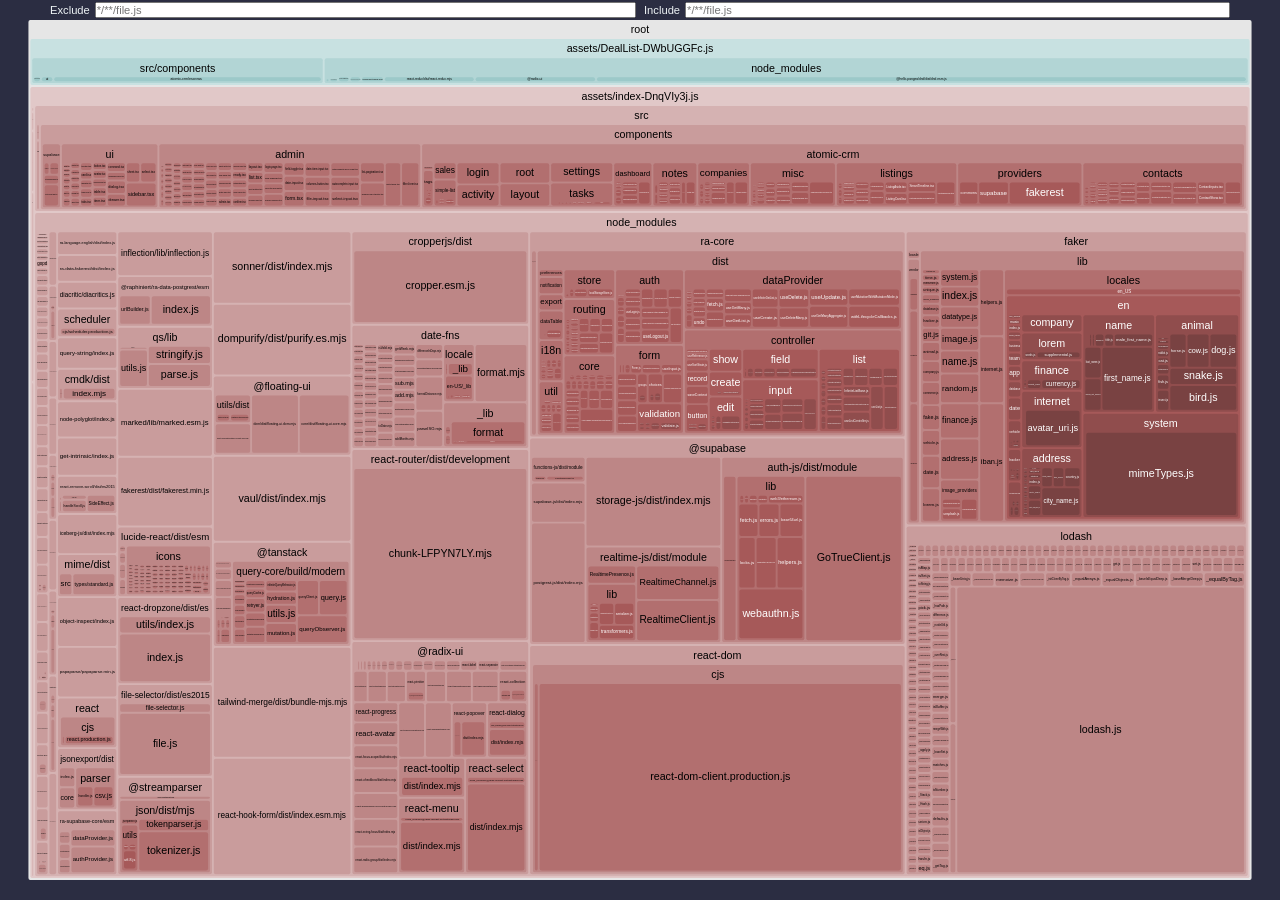
==== commit 361eaf0e: "Updates" ====
--- a/stats.html
+++ b/stats.html
@@ -4929,7 +4929,7 @@
   </script>
   <script>
     /*<!--*/
-    const data = {"version":2,"tree":{"name":"root","children":[{"name":"assets/index-DjHff1uQ.js","children":[{"name":"\u0000vite","children":[{"uid":"8dde1c34-1","name":"modulepreload-polyfill.js"},{"uid":"8dde1c34-2331","name":"preload-helper.js"}]},{"uid":"8dde1c34-3","name":"index.html?html-proxy&inline-css&index=0.css"},{"uid":"8dde1c34-5","name":"\u0000commonjsHelpers.js"},{"name":"\u0000/node_modules","children":[{"name":"react","children":[{"uid":"8dde1c34-7","name":"jsx-runtime.js?commonjs-module"},{"name":"cjs","children":[{"uid":"8dde1c34-9","name":"react-jsx-runtime.production.js?commonjs-exports"},{"uid":"8dde1c34-19","name":"react.production.js?commonjs-exports"}]},{"uid":"8dde1c34-15","name":"jsx-runtime.js?commonjs-es-import"},{"uid":"8dde1c34-17","name":"index.js?commonjs-module"},{"uid":"8dde1c34-25","name":"index.js?commonjs-es-import"}]},{"name":"react-dom","children":[{"uid":"8dde1c34-27","name":"client.js?commonjs-module"},{"name":"cjs","children":[{"uid":"8dde1c34-29","name":"react-dom-client.production.js?commonjs-exports"},{"uid":"8dde1c34-41","name":"react-dom.production.js?commonjs-exports"}]},{"uid":"8dde1c34-39","name":"index.js?commonjs-module"},{"uid":"8dde1c34-51","name":"client.js?commonjs-es-import"},{"uid":"8dde1c34-491","name":"index.js?commonjs-es-import"}]},{"name":"scheduler","children":[{"uid":"8dde1c34-31","name":"index.js?commonjs-module"},{"name":"cjs/scheduler.production.js?commonjs-exports","uid":"8dde1c34-33"}]},{"name":"lodash","children":[{"uid":"8dde1c34-253","name":"isBuffer.js?commonjs-module"},{"uid":"8dde1c34-267","name":"_nodeUtil.js?commonjs-module"},{"uid":"8dde1c34-307","name":"isEqual.js?commonjs-es-import"},{"uid":"8dde1c34-335","name":"get.js?commonjs-es-import"},{"uid":"8dde1c34-371","name":"_cloneBuffer.js?commonjs-module"},{"uid":"8dde1c34-431","name":"merge.js?commonjs-es-import"},{"uid":"8dde1c34-445","name":"set.js?commonjs-es-import"},{"uid":"8dde1c34-483","name":"cloneDeep.js?commonjs-es-import"},{"uid":"8dde1c34-511","name":"debounce.js?commonjs-es-import"},{"uid":"8dde1c34-629","name":"union.js?commonjs-es-import"},{"uid":"8dde1c34-693","name":"pick.js?commonjs-es-import"},{"uid":"8dde1c34-795","name":"defaults.js?commonjs-es-import"},{"uid":"8dde1c34-833","name":"memoize.js?commonjs-es-import"},{"uid":"8dde1c34-1013","name":"difference.js?commonjs-es-import"},{"uid":"8dde1c34-1067","name":"mergeWith.js?commonjs-es-import"},{"uid":"8dde1c34-1899","name":"matches.js?commonjs-es-import"},{"uid":"8dde1c34-1913","name":"pickBy.js?commonjs-es-import"},{"uid":"8dde1c34-2231","name":"lodash.js?commonjs-module"},{"uid":"8dde1c34-2235","name":"lodash.js?commonjs-es-import"},{"uid":"8dde1c34-3215","name":"isObject.js?commonjs-es-import"}]},{"name":"query-string","children":[{"uid":"8dde1c34-569","name":"index.js?commonjs-exports"},{"uid":"8dde1c34-581","name":"index.js?commonjs-es-import"}]},{"name":"jsonexport/dist","children":[{"name":"core/helper.js?commonjs-exports","uid":"8dde1c34-741"},{"uid":"8dde1c34-757","name":"index.js?commonjs-es-import"}]},{"name":"ra-core/node_modules/react-is","children":[{"uid":"8dde1c34-931","name":"index.js?commonjs-module"},{"name":"cjs/react-is.production.js?commonjs-exports","uid":"8dde1c34-933"},{"uid":"8dde1c34-939","name":"index.js?commonjs-es-import"}]},{"name":"inflection/lib","children":[{"uid":"8dde1c34-945","name":"inflection.js?commonjs-exports"},{"uid":"8dde1c34-949","name":"inflection.js?commonjs-es-import"}]},{"name":"call-bind/index.js?commonjs-module","uid":"8dde1c34-1233"},{"name":"node-polyglot/index.js?commonjs-es-import","uid":"8dde1c34-1315"},{"name":"use-sync-external-store","children":[{"name":"shim","children":[{"uid":"8dde1c34-1655","name":"index.js?commonjs-module"},{"uid":"8dde1c34-1663","name":"index.js?commonjs-es-import"}]},{"name":"cjs/use-sync-external-store-shim.production.js?commonjs-exports","uid":"8dde1c34-1657"}]},{"name":"qs/lib/index.js?commonjs-es-import","uid":"8dde1c34-1755"},{"name":"prop-types","children":[{"uid":"8dde1c34-1969","name":"index.js?commonjs-module"},{"uid":"8dde1c34-1977","name":"index.js?commonjs-es-import"}]},{"name":"attr-accept/dist/es","children":[{"uid":"8dde1c34-1983","name":"index.js?commonjs-exports"},{"uid":"8dde1c34-1987","name":"index.js?commonjs-es-import"}]},{"name":"diacritic","children":[{"uid":"8dde1c34-2115","name":"diacritics.js?commonjs-module"},{"uid":"8dde1c34-2119","name":"diacritics.js?commonjs-es-import"}]},{"name":"papaparse","children":[{"uid":"8dde1c34-2211","name":"papaparse.min.js?commonjs-module"},{"uid":"8dde1c34-2215","name":"papaparse.min.js?commonjs-es-import"}]},{"name":"faker","children":[{"name":"locale","children":[{"uid":"8dde1c34-2495","name":"en_US.js?commonjs-module"},{"uid":"8dde1c34-3167","name":"en_US.js?commonjs-es-import"},{"uid":"8dde1c34-3169","name":"en.js?commonjs-module"},{"uid":"8dde1c34-3173","name":"en.js?commonjs-es-import"}]},{"name":"lib","children":[{"uid":"8dde1c34-2497","name":"index.js?commonjs-module"},{"uid":"8dde1c34-2499","name":"fake.js?commonjs-module"},{"uid":"8dde1c34-2503","name":"unique.js?commonjs-module"},{"uid":"8dde1c34-2515","name":"random.js?commonjs-module"},{"uid":"8dde1c34-2519","name":"helpers.js?commonjs-module"},{"uid":"8dde1c34-2523","name":"name.js?commonjs-module"},{"uid":"8dde1c34-2529","name":"animal.js?commonjs-module"},{"uid":"8dde1c34-2533","name":"company.js?commonjs-module"},{"uid":"8dde1c34-2537","name":"finance.js?commonjs-module"},{"uid":"8dde1c34-2539","name":"iban.js?commonjs-module"},{"uid":"8dde1c34-2545","name":"image.js?commonjs-module"},{"name":"image_providers","children":[{"uid":"8dde1c34-2547","name":"lorempixel.js?commonjs-module"},{"uid":"8dde1c34-2551","name":"unsplash.js?commonjs-module"},{"uid":"8dde1c34-2555","name":"lorempicsum.js?commonjs-module"}]},{"uid":"8dde1c34-2561","name":"lorem.js?commonjs-module"},{"uid":"8dde1c34-2565","name":"hacker.js?commonjs-module"},{"uid":"8dde1c34-2569","name":"internet.js?commonjs-module"},{"uid":"8dde1c34-2577","name":"database.js?commonjs-module"},{"uid":"8dde1c34-2581","name":"phone_number.js?commonjs-module"},{"uid":"8dde1c34-2585","name":"date.js?commonjs-module"},{"uid":"8dde1c34-2589","name":"time.js?commonjs-module"},{"uid":"8dde1c34-2593","name":"commerce.js?commonjs-module"},{"uid":"8dde1c34-2597"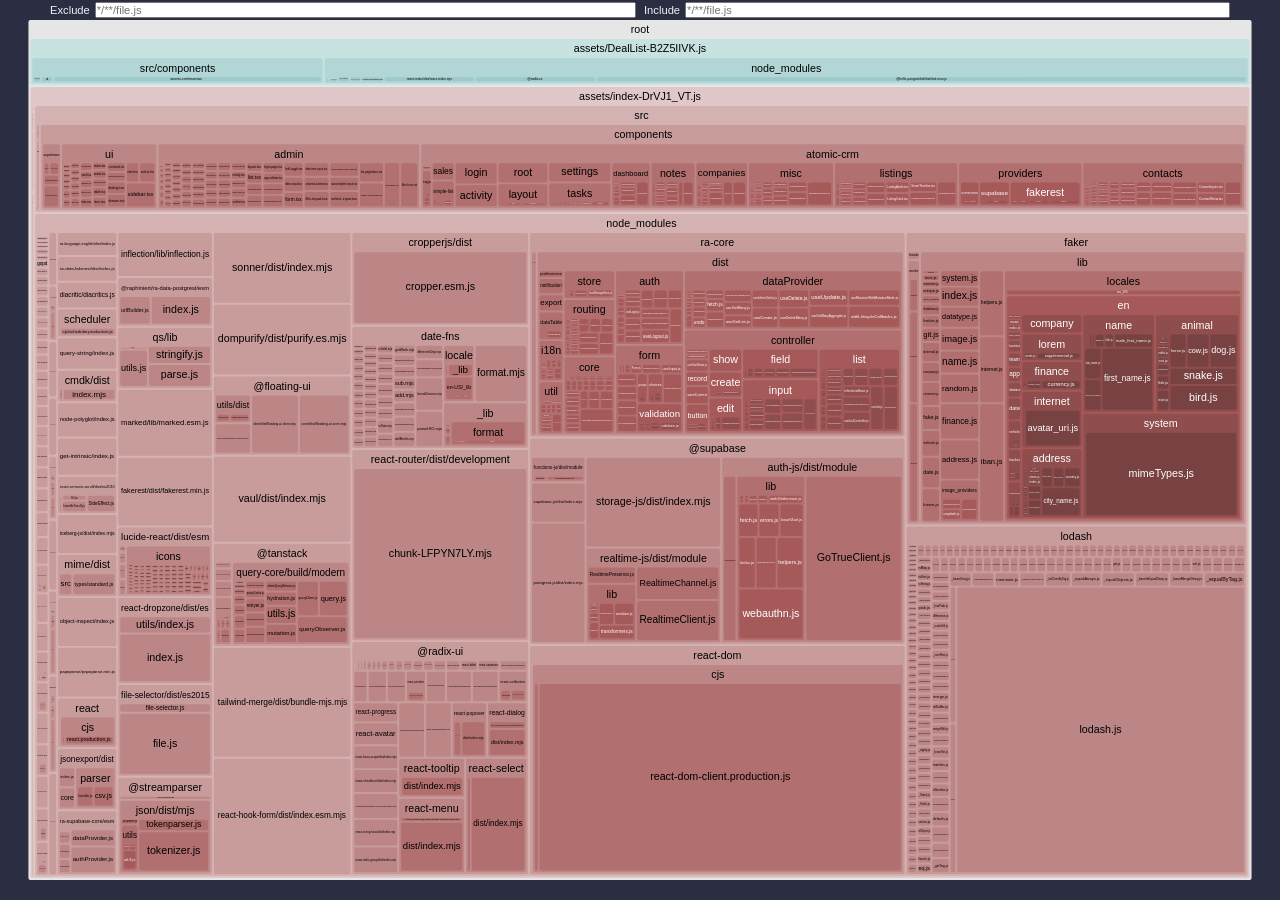
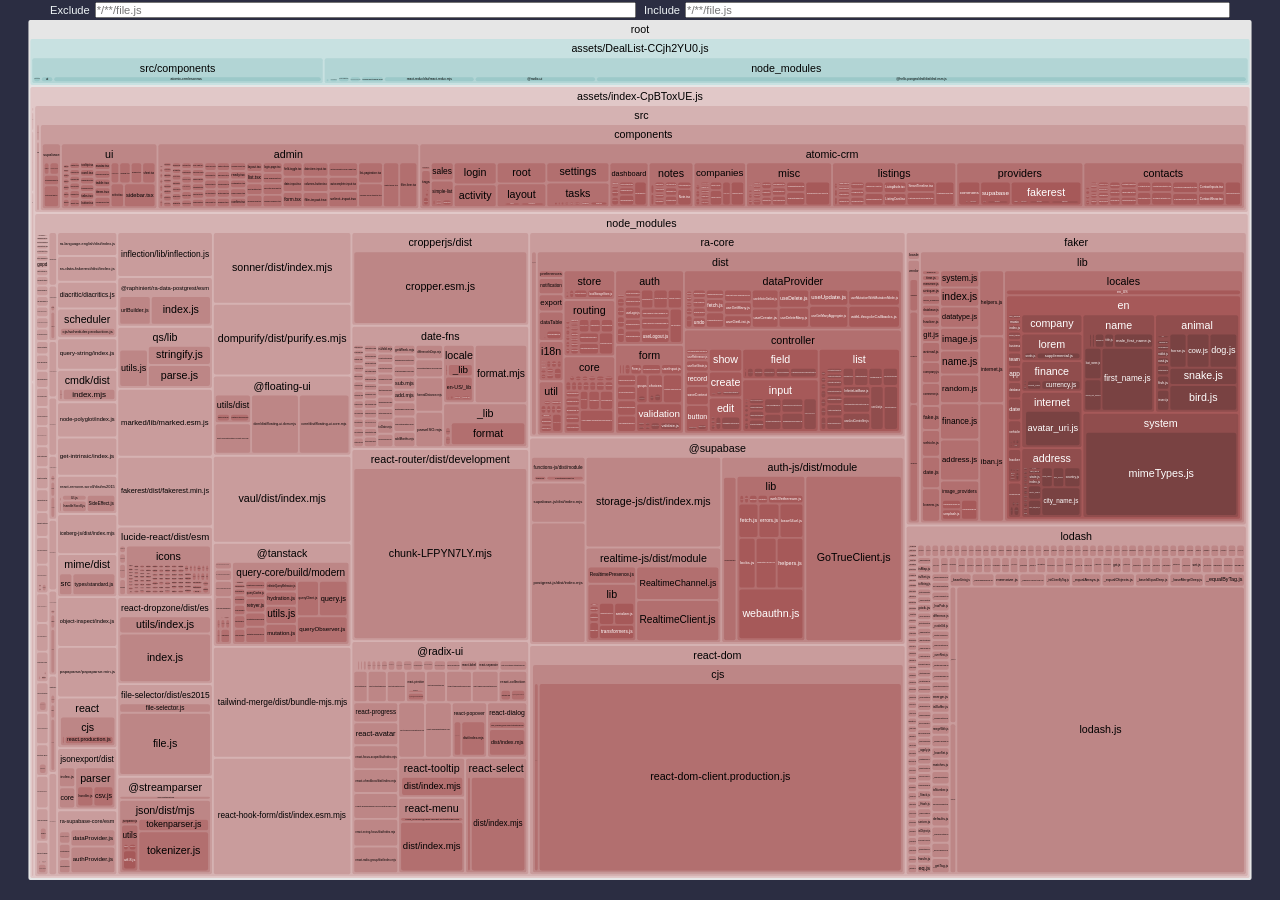
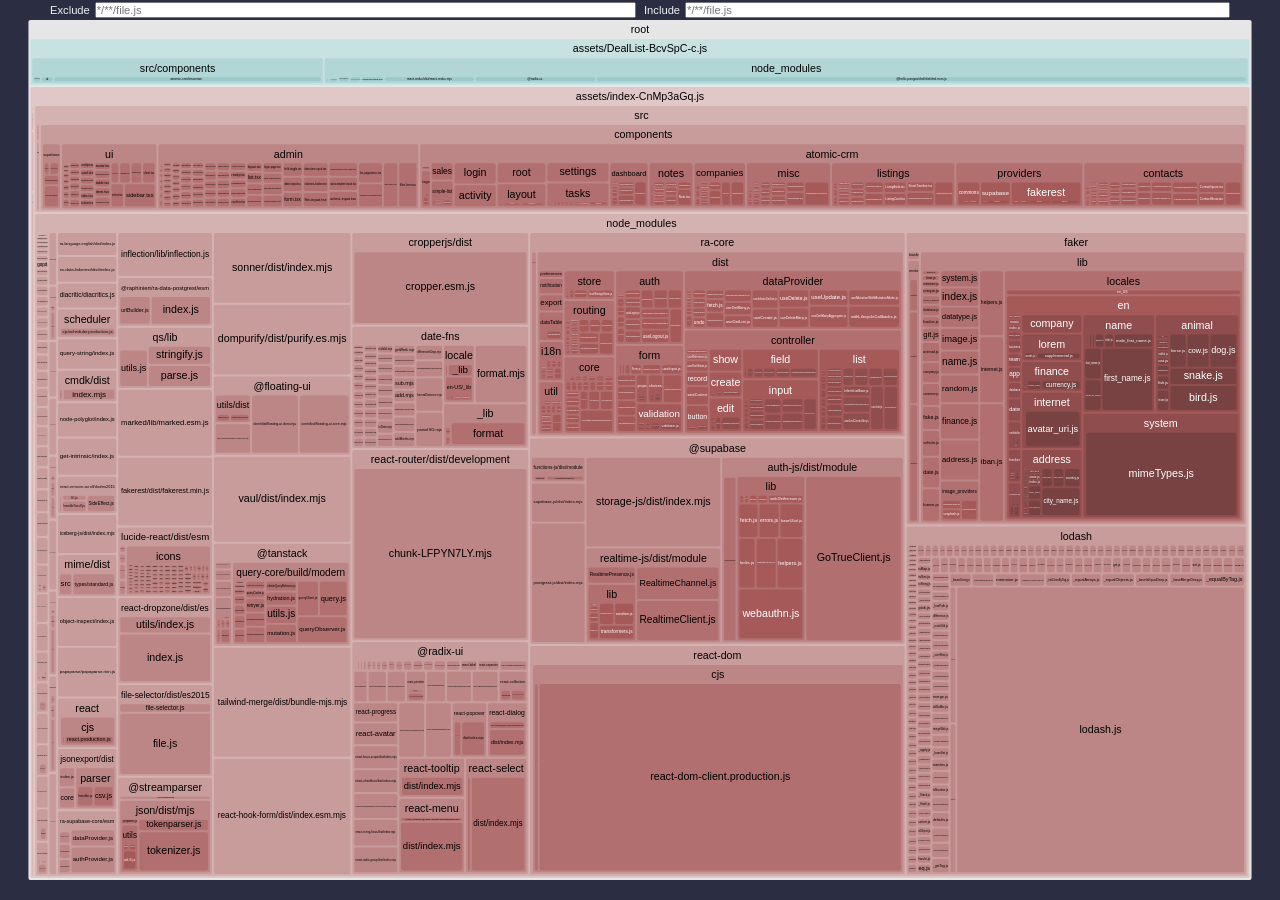
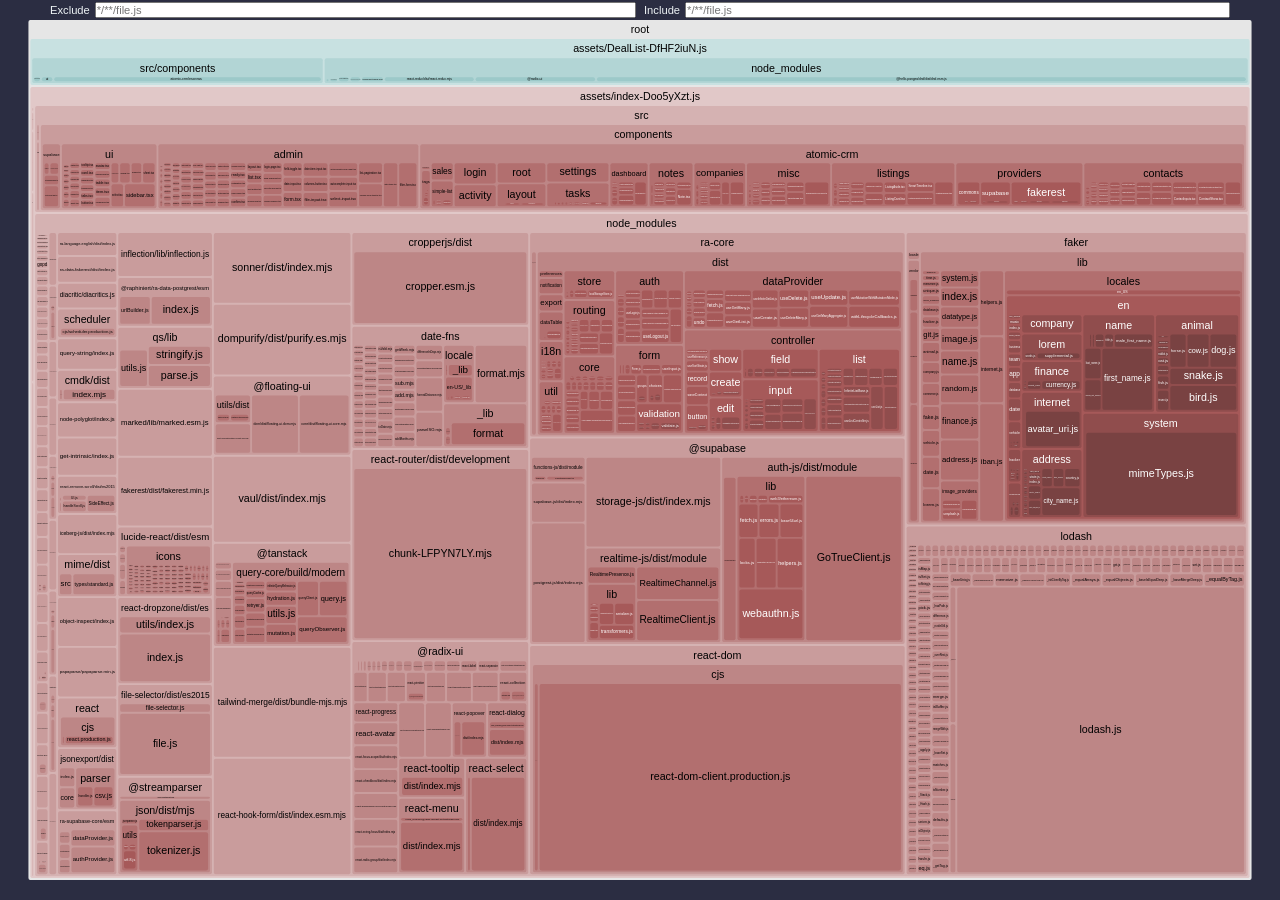
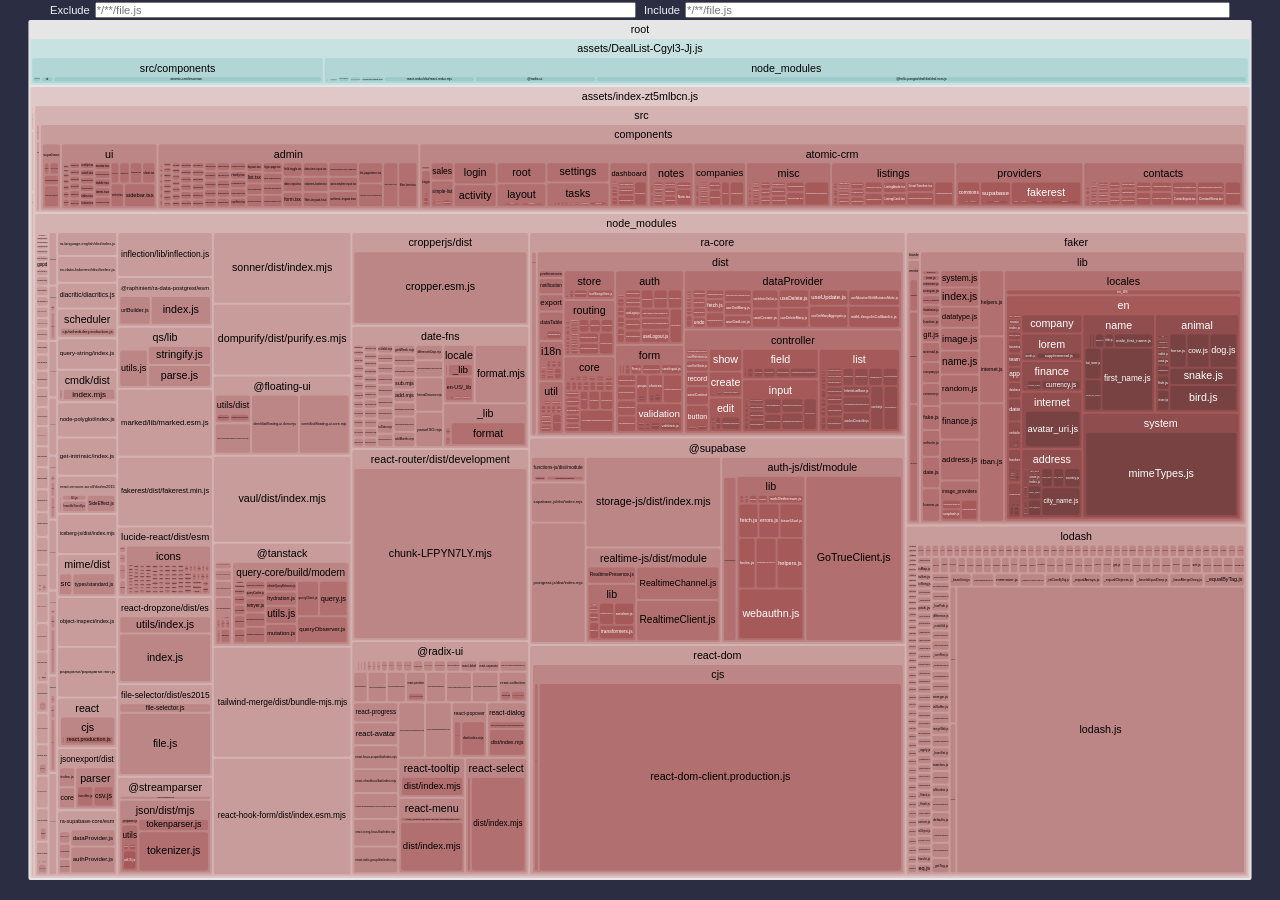
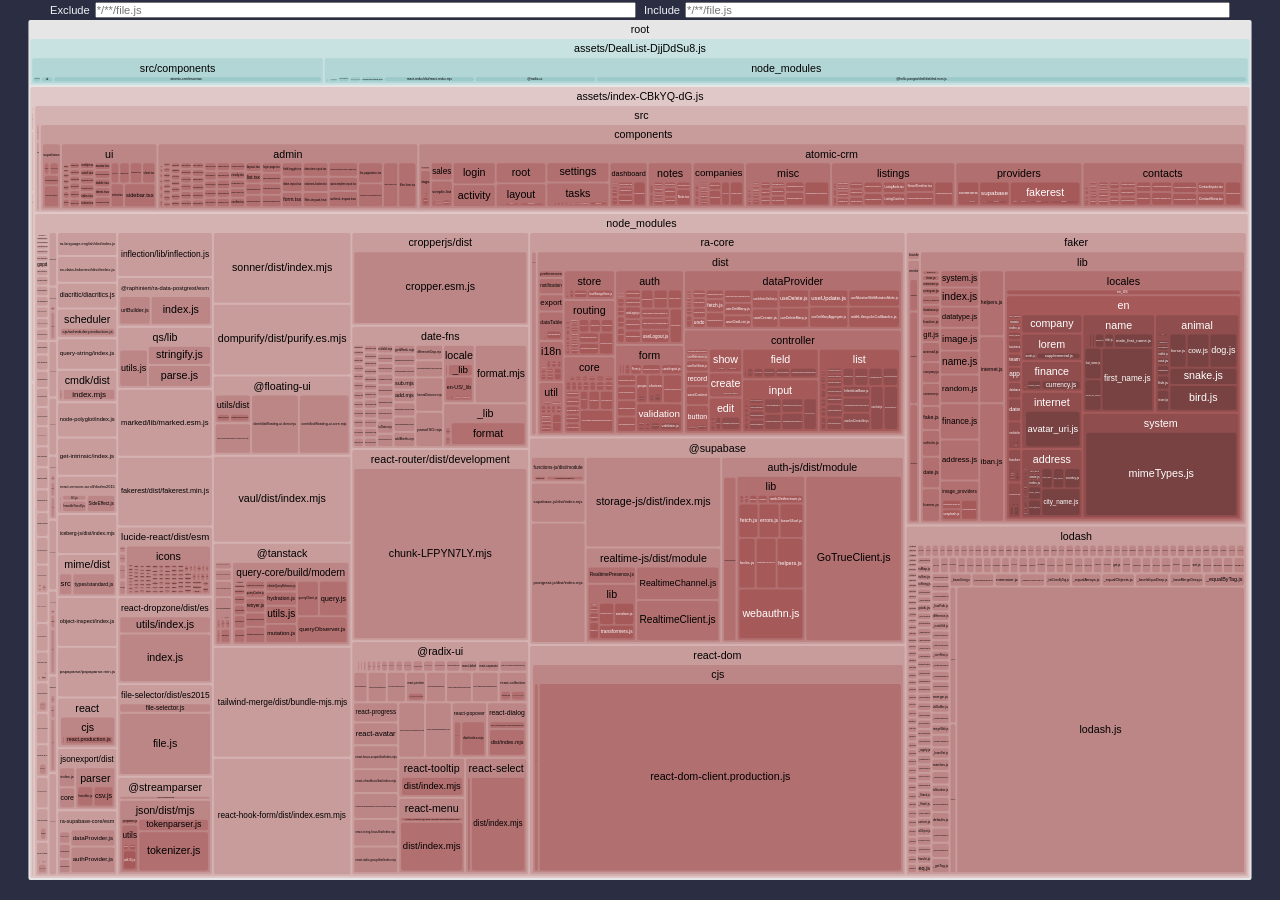
